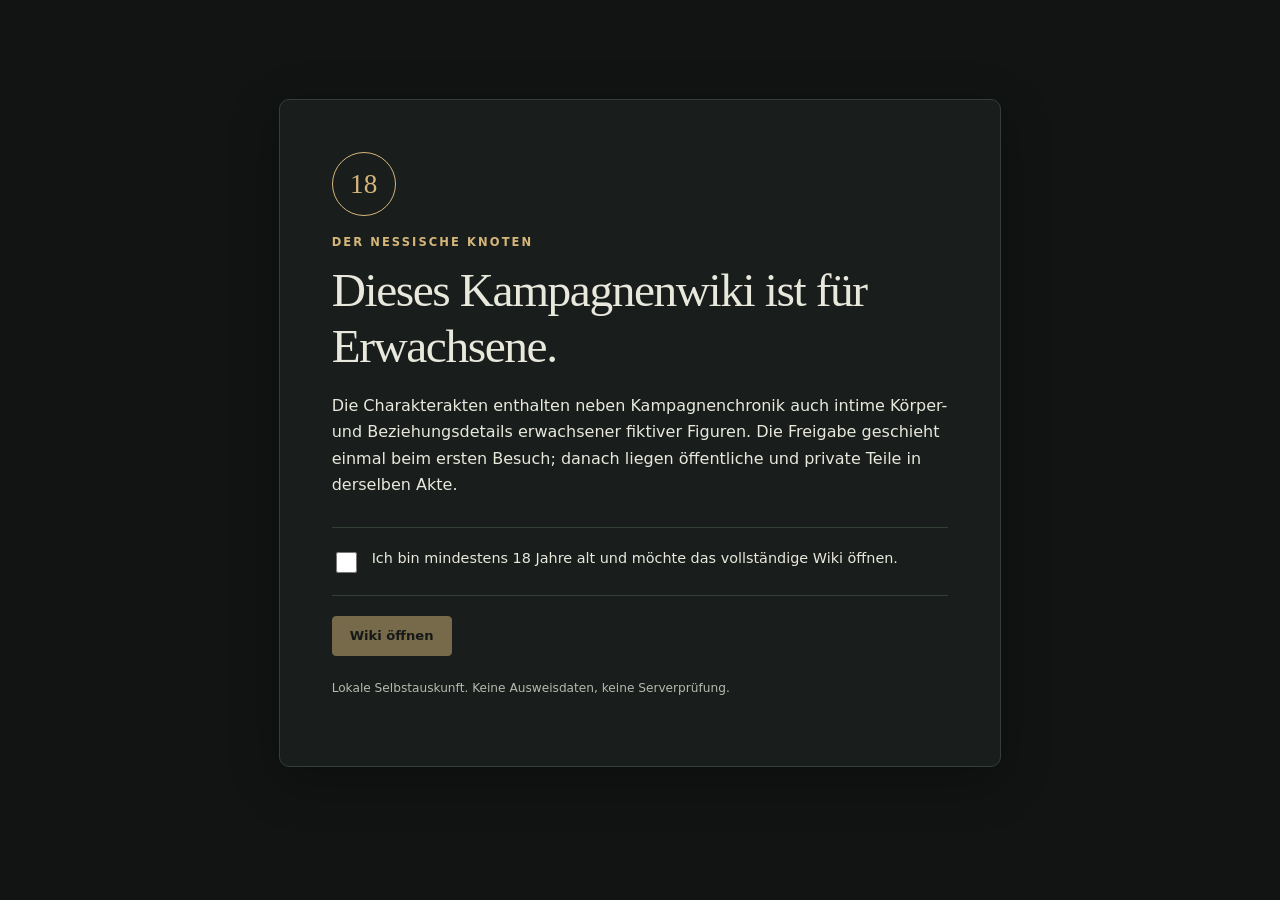
==== index.html @ c6276b08 "Refresh wiki, HUD, party sheets and known chronology through June28 evening" ====
<!doctype html>
<html lang="de" data-theme="dark">
<head>
<meta charset="utf-8">
<meta name="viewport" content="width=device-width,initial-scale=1">
<meta name="color-scheme" content="dark light">
<meta name="description" content="Spielerbezogenes Way-of-the-Wicked-Kampagnenarchiv · Stand 28. Februar 4712 AR, morgens im Horn von Abaddon">
<meta name="theme-color" content="#0b0908">
<title>Der Nessische Knoten | Kampagnenwiki</title>
<link rel="icon" href="favicon.svg?v=1" type="image/svg+xml">
<link rel="icon" href="favicon-32.png?v=1" type="image/png" sizes="32x32">
<link rel="apple-touch-icon" href="apple-touch-icon.png?v=1" sizes="180x180">
<link rel="stylesheet" href="styles.css?v=5.0.0">
</head>
<body>
<a class="skip" href="#main">Zum Inhalt</a>
<div class="overlay" id="overlay"></div>
<aside class="sidebar" id="sidebar" aria-label="Hauptnavigation">
<a class="brand" href="#/live">
<div class="brand-top"><svg viewBox="0 0 60 60" aria-hidden="true"><path d="M30 4 55 47H5Z M30 56V4 M8 48l44-27 M52 48 8 21 M18 20h24v25H18Z" fill="none" stroke="currentColor" stroke-width="1.2"/></svg><span class="eyebrow">Way of the Wicked</span></div>
<span class="brand-title">Der Nessische<br>Knoten</span><span class="brand-sub">Das Kampagnenarchiv</span>
</a>
<nav class="side-nav" id="navigation"></nav>
<div class="sidebar-foot"><span class="status-dot"></span>Spielerwissen<br><strong>27. Februar 4712 AR</strong><br>Vor Morgengrauen &middot; Farholde</div>
</aside>
<div class="shell">
<header class="topbar">
<button class="icon-btn" id="menu-btn" aria-label="Navigation oeffnen" aria-expanded="false" aria-controls="sidebar">&#9776;</button>
<form class="search-form" id="search-form" role="search"><svg viewBox="0 0 24 24" aria-hidden="true"><circle cx="10.5" cy="10.5" r="6.5" fill="none" stroke="currentColor" stroke-width="1.5"/><path d="m16 16 5 5" stroke="currentColor" stroke-width="1.5"/></svg><label class="sr-only" for="global-search">Wiki durchsuchen</label><input id="global-search" name="q" placeholder="Das Archiv durchsuchen ..." autocomplete="off" type="search"><kbd>/</kbd></form>
<div class="tools"><button class="icon-btn age-toggle" id="age-toggle" title="Erwachsenenbereich" aria-label="Erwachsenenbereich öffnen">18+</button><button class="icon-btn" id="font-btn" title="Leseschrift vergroessern" aria-label="Leseschrift vergroessern">A+</button><button class="icon-btn" id="theme-btn" title="Helle / dunkle Ansicht" aria-label="Helle oder dunkle Ansicht">&#9680;</button></div>
</header>
<main id="main" class="main" tabindex="-1"></main>
<footer class="footer"><span>WAY OF THE WICKED &middot; Spielerbezogenes Kampagnenarchiv</span><span>Kampagnenstand: 26. Februar, Vor Morgengrauen &middot; Farholde</span></footer>
</div>
<div id="toast" class="toast" role="status" hidden></div>
<script id="wiki-data" type="application/json">{
  "meta": {
    "title": "Der Nessische Knoten",
    "version": "5.2.0",
    "sourceRepository": "danceofruin/wotwGPT",
    "sourceReadDate": "2026-10-30",
    "campaignDate": "4712-06-28",
    "campaignTime": "28. Juni 4712 AR · Abend / Nacht · Horn von Abaddon",
    "scope": "player-curated",
    "autoSync": false,
    "articleCount": 371,
    "edgeCount": 109,
    "adultReadDate": "2026-10-18",
    "adultCampaignTime": "Geprüfte persönliche Entwicklung bis 30. März 4712 AR; ältere Akten bleiben datierte Geschichte",
    "ageGate": "persistent-self-declaration",
    "adultScope": "Private Körperakten, Begehren und intime Beziehungsgeschichte; quellengestützt und erzählerisch redigiert",
    "publicArticleCount": 347,
    "adultArticleCount": 24,
    "publicEdgeCount": 93,
    "adultEdgeCount": 16,
    "workerProfileReadDate": "2026-10-07",
    "sheetLayout": "structured-tables",
    "craftingReview": "Valet + accelerated crafting, opposition schools and final Guidance audited; 26 productive item-days for full planned queue.",
    "articleArchiveNote": "Nicht neu bearbeitete Dossiers und private Akten behalten ihre ausdrücklich datierten älteren Einträge."
  },
  "categories": {
    "charaktere": {
      "title": "Die Kernfiguren",
      "desc": "Identität, Erscheinung, Geschichte und Gegenwart von Styke, Vesper und Valeria."
    },
    "personen": {
      "title": "Personen & Gefährten",
      "desc": "Bekannte Personen aus der laufenden Operation und der bisherigen Reise. Alte Namen sind als Aliase auffindbar."
    },
    "orte": {
      "title": "Orte & Wege",
      "desc": "Erkundete Orte, bekannte Zugänge und die Grenzen des tatsächlich gewonnenen Wissens."
    },
    "profile": {
      "title": "Psychologische Profile",
      "desc": "Quellengestützte Spielinterpretationen der drei Hauptfiguren und ihrer Konstellation. Keine Diagnosen."
    },
    "gruppen": {
      "title": "Gruppen & Institutionen",
      "desc": "Gemeinsame Interessen, Zugehörigkeit und die Grenzen scheinbarer Bündnisse."
    },
    "gegenstaende": {
      "title": "Gegenstände & Belege",
      "desc": "Ausrüstung, wichtige Dokumente und persönliche Gegenstände. Besitz, Lagerort und Verlust sind nicht dasselbe."
    },
    "welt": {
      "title": "Setting & Weltwissen",
      "desc": "Öffentliches Talingarde-Wissen und ausdrückliche Kampagnenanpassungen. Keine verborgenen Abenteuergeheimnisse."
    },
    "fakten": {
      "title": "Fakten & Wissensstand",
      "desc": "Zentrale Bindungen, sichere Erkenntnisse und redaktionell sichtbare offene Punkte."
    },
    "vorhaben": {
      "title": "Pläne & offene Fäden",
      "desc": "Latente Vorhaben statt garantierter Ergebnisse. Entscheidungen und Voraussetzungen bleiben offen."
    },
    "boegen": {
      "title": "Vollständige Charakterbögen",
      "desc": "Alle verfügbaren Stufe-7-Werte inklusive Zauberlisten, Psionik, Manöver, Begleiter und Ausrüstung."
    },
    "faehigkeiten": {
      "title": "Zauber & Fähigkeiten",
      "desc": "Alle gelisteten Zauber, Kräfte, Manöver, Haltungen und Glyphen als Suchkarten. Fehlende Volltexte sind gekennzeichnet."
    },
    "regeln": {
      "title": "Regeln & Konventionen",
      "desc": "Aktuelle Hausregeln, Ressourcenlogik, Kommunikation und getrennt geführte OOC-Planung."
    },
    "chronik": {
      "title": "Chronikeinträge",
      "desc": "Die angenommenen Stationen unserer Kampagne, ohne spätere Abenteuerereignisse."
    },
    "geschichte": {
      "title": "Die Geschichte bisher",
      "desc": "Der zusammenhängende Rückblick auf das bisher angenommene Spiel."
    },
    "intimitaet": {
      "title": "Private Akten (18+)",
      "desc": "Körper, Begehren, Scham, Macht und jene Entscheidungen, die im Tageslicht einen anderen Namen tragen.",
      "adult": true
    },
    "horn": {
      "title": "Das Horn von Abaddon",
      "desc": "Bewohner, Einrichtungen und Aufbau des Horns. Spielerbekannte Arbeiten und ihre tatsächlichen Fortschritte."
    }
  },
  "sources": {
    "live": {
      "title": "Aktueller Spielstand",
      "path": "current/LIVE_STATE.md",
      "sha": "4a76f4245c436a6edc8bca98508ffb0f8083a8bf",
      "kind": "repository-current",
      "readDate": "2026-10-18"
    },
    "chronicle": {
      "title": "Akzeptierte Kampagnenchronik",
      "path": "campaign/chronicle.md",
      "sha": "a255ee57e834474266c60bc5b4a07fc61f09ad45",
      "kind": "repository-current",
      "readDate": "2026-10-18"
    },
    "timeline": {
      "title": "Kampagnen-Zeitleiste",
      "path": "campaign/timeline.md",
      "sha": "4ab66fd6aa427cc293227d49e62336a3fbcf30e1",
      "kind": "repository-current",
      "readDate": "2026-10-18"
    },
    "core": {
      "title": "Personendossiers",
      "path": "npcs/core.md",
      "sha": "cf6a64aa7993bac23fffc28f48ecaf84f83be3c2",
      "kind": "repository-current",
      "readDate": "2026-10-09"
    },
    "history": {
      "title": "Historische Personen",
      "path": "npcs/historical.md",
      "sha": "dfa58e89fbc5f6c8bdd12a8589508005ad566e61",
      "readDate": "2026-10-09"
    },
    "relations": {
      "title": "Beziehungsgeschichte",
      "path": "relationships/relationships.md",
      "sha": "f229cd70774ea28bb09063c744b395e900b5d239",
      "kind": "repository-current",
      "readDate": "2026-10-18"
    },
    "styke": {
      "title": "Stykes Charakterdossier",
      "path": "characters/styke.md",
      "sha": "181c3dcec6dfa544fd6d15f2c76bf60702a3c743",
      "kind": "repository-current",
      "readDate": "2026-10-18"
    },
    "vesper": {
      "title": "Vespers Charakterdossier",
      "path": "characters/vesper.md",
      "sha": "14e4e86a3d96b0bcff88c253dd526257890d84b0",
      "kind": "repository-current",
      "readDate": "2026-10-18"
    },
    "valeria": {
      "title": "Valerias Charakterdossier",
      "path": "characters/valeria.md",
      "sha": "4e444caff0b081b926c4d2839a6538f1f7a25a1f",
      "kind": "repository-current",
      "readDate": "2026-10-18"
    },
    "verse": {
      "title": "Verse: Wesen, Stimme, Wissen",
      "path": "npcs/verse.md",
      "sha": "858d5a4bc7019f2fe188a3ad6af0fe14fd96e4f2",
      "readDate": "2026-10-18",
      "kind": "repository-current"
    },
    "aldencross": {
      "title": "Ortsakte Aldencross",
      "path": "locations/aldencross.md",
      "sha": "153a165488456cc681bb4684e6485f2ae827d1c7",
      "readDate": "2026-10-09"
    },
    "balentyne": {
      "title": "Ortsakte Balentyne",
      "path": "locations/balentyne.md",
      "sha": "6343a962667873553925a9903272bf3a625a2583",
      "readDate": "2026-10-09"
    },
    "dalliance": {
      "title": "Ortsakte Lord's Dalliance",
      "path": "locations/lords-dalliance.md",
      "sha": "b9651b0aaa7dff7fbeda78a61193e89d00811c7d",
      "kind": "repository-current",
      "readDate": "2026-10-09"
    },
    "factions": {
      "title": "Fraktionen und Gruppen",
      "path": "world/factions.md",
      "sha": "52d876add3454c2a9a80b380b525e0788773e127",
      "readDate": "2026-10-09"
    },
    "cultures": {
      "title": "Kulturen des Kampagnenraums",
      "path": "setting/cultures.md",
      "sha": "9ae7412597f68ec6cf296cc9cdd600d20492c43f",
      "readDate": "2026-10-09"
    },
    "ancestries": {
      "title": "Abstammungen",
      "path": "setting/ancestries.md",
      "sha": "74b86679fcf676d7937ada78813c869791765eb9",
      "readDate": "2026-10-09"
    },
    "common": {
      "title": "Talingarde: Common Knowledge, Spielerhandout",
      "path": "source-vault/book7-tales-of-talingarde/dark-beginnings/revisiting-the-campaign-start.md",
      "sha": "3d7e6f033266451e5e75b27823e677b5ca2c6563",
      "readDate": "2026-10-09"
    },
    "ssheet": {
      "title": "Styke: Stufe-7-Kampfbogen",
      "path": "mechanics/combat/styke-level-7.md",
      "sha": "56a0977b34123f7cbf5889ebf396f71e8dde5059",
      "kind": "repository-current",
      "readDate": "2026-10-18"
    },
    "vsheet": {
      "title": "Vesper: Stufe-7-Kampfbogen",
      "path": "mechanics/combat/vesper-level-7.md",
      "sha": "80816f3dc8f52a956b56f9e946a4c09a6e455ffa",
      "kind": "repository-current",
      "readDate": "2026-10-18"
    },
    "valsheet": {
      "title": "Valeria: Stufe-7-Kampfbogen",
      "path": "mechanics/combat/valeria-level-7.md",
      "sha": "49f3d50c20be9c1e8886ecbe6fa4db6306801573",
      "kind": "repository-current",
      "readDate": "2026-10-18"
    },
    "srules": {
      "title": "Stykes Regelkarten",
      "path": "mechanics/combat/rules-styke.md",
      "sha": "076c9bfd613cf77592c86c7a8ef7b95d83360511",
      "readDate": "2026-10-09"
    },
    "vrules": {
      "title": "Vespers Regelkarten",
      "path": "mechanics/combat/rules-vesper.md",
      "sha": "bbed7056872200967b5a5b7501ab61d286f31af7",
      "readDate": "2026-10-09"
    },
    "house": {
      "title": "Aktuelle Hausregeln",
      "path": "mechanics/house-rules.md",
      "sha": "421a10965a7abe94249ed1dbc521fd84c361b2b9",
      "readDate": "2026-10-18"
    },
    "psy": {
      "title": "Psychologische Spielprofile (Anhang)",
      "path": "Psychologische_Profile_Styke_Vesper_Valeria(1).md",
      "sha": ""
    },
    "localrules": {
      "title": "Ausführliche Kampagnen-Hausregeln (Anhang)",
      "path": "Way_of_the_Wicked_Hausregeln_und_Kampagnenanpassungen.md",
      "sha": ""
    },
    "intim-relations": {
      "title": "Beziehungsgeschichte: Intimitätsnachtrag",
      "path": "relationships/relationships.md",
      "sha": "f229cd70774ea28bb09063c744b395e900b5d239",
      "adult": true,
      "readDate": "2026-10-18",
      "kind": "repository-current"
    },
    "intim-valeria": {
      "title": "Valeria: Sexualität und gegenseitiges Vertrauen",
      "path": "characters/valeria.md",
      "sha": "4e444caff0b081b926c4d2839a6538f1f7a25a1f",
      "adult": true,
      "readDate": "2026-10-18",
      "kind": "repository-current"
    },
    "intim-styke": {
      "title": "Styke: Loslassen und Fürsorge",
      "path": "characters/styke.md",
      "sha": "181c3dcec6dfa544fd6d15f2c76bf60702a3c743",
      "adult": true,
      "readDate": "2026-10-18",
      "kind": "repository-current"
    },
    "intim-vesper": {
      "title": "Vesper: Sexualität und Beziehungsentwicklung",
      "path": "characters/vesper.md",
      "sha": "14e4e86a3d96b0bcff88c253dd526257890d84b0",
      "adult": true,
      "readDate": "2026-10-18",
      "kind": "repository-current"
    },
    "intim-live": {
      "title": "Spielerbekannter Beziehungsstand und privates Vorhaben",
      "path": "current/LIVE_STATE.md",
      "sha": "4a76f4245c436a6edc8bca98508ffb0f8083a8bf",
      "adult": true,
      "readDate": "2026-10-18",
      "kind": "repository-current"
    },
    "intim-chronicle": {
      "title": "Chronik: frühe intime Entwicklung",
      "path": "campaign/chronicle.md",
      "sha": "a255ee57e834474266c60bc5b4a07fc61f09ad45",
      "adult": true,
      "readDate": "2026-10-18",
      "kind": "repository-current"
    },
    "intim-kaitlyn": {
      "title": "Kaitlyn: Körper, Fantasien und offene Korruptionslinie",
      "path": "npcs/kaitlyn-mott.md",
      "sha": "450e0dab1fc15185a7595f2a511624e0f58491f0",
      "adult": true,
      "readDate": "2026-10-18",
      "kind": "repository-current"
    },
    "intim-player": {
      "title": "Spielerpräzisierung in dieser Unterhaltung",
      "path": "Nachtrag zur Wiki-Erweiterung: Vesper trank Valerias Urin während der dokumentierten Begegnung.",
      "sha": "",
      "adult": true,
      "kind": "player-clarification",
      "readDate": "2026-09-28"
    },
    "intim-core-anatomy": {
      "title": "NPC-Kernakte: etablierte Körpermerkmale",
      "path": "npcs/core.md",
      "sha": "cf6a64aa7993bac23fffc28f48ecaf84f83be3c2",
      "adult": true,
      "readDate": "2026-10-09",
      "section": "Vesper; Valeria; Kaitlyn; Mara; Ellyn"
    },
    "intim-tamsin": {
      "title": "Tamsin: Körper- und Intimitätsakte",
      "path": "npcs/tamsin-blackerly.md",
      "sha": "6090d23a068f8359e7b135ab652225b0c2785b1f",
      "adult": true,
      "readDate": "2026-10-18"
    },
    "intim-tacitus": {
      "title": "Tacitus: Körperakte und Wissensgrenzen",
      "path": "npcs/tacitus-of-morimun.md",
      "sha": "803a3455f9fdbb55e468dd9afccce63a320fc61b",
      "adult": true,
      "readDate": "2026-10-18",
      "kind": "repository-current"
    },
    "nella": {
      "title": "Nella: fortlaufendes Dossier",
      "path": "npcs/nella.md",
      "sha": "0381c2da3de5b6ee63058148af5275e971db02f7",
      "kind": "repository-current",
      "readDate": "2026-10-18"
    },
    "tamsin-current": {
      "title": "Tamsin Blackerly: fortlaufendes Dossier",
      "path": "npcs/tamsin-blackerly.md",
      "sha": "6090d23a068f8359e7b135ab652225b0c2785b1f",
      "kind": "repository-current",
      "readDate": "2026-10-18"
    },
    "tacitus-current": {
      "title": "Tacitus von Morimun: fortlaufendes Dossier",
      "path": "npcs/tacitus-of-morimun.md",
      "sha": "803a3455f9fdbb55e468dd9afccce63a320fc61b",
      "readDate": "2026-10-18",
      "kind": "repository-current"
    },
    "elise-current": {
      "title": "Elise Zadaria: fortlaufendes Dossier",
      "path": "npcs/elise-zadaria.md",
      "sha": "e23c35a60213c43c9d06b701adcdffd9ac045fd7",
      "readDate": "2026-10-18",
      "kind": "repository-current"
    },
    "south-mill": {
      "title": "Der namenlose südliche Mühlenbezirk",
      "path": "locations/southern-mill-cluster.md",
      "sha": "e1cc10ffc45de28a3cc2e86d524f217562e8fa85",
      "readDate": "2026-10-09"
    },
    "knot-pact": {
      "title": "Der Compact of the Bound",
      "path": "mechanics/knot-pact.md",
      "sha": "28ccf48ab7bdd9854ec57eab8dc5d0f0eaedf470",
      "readDate": "2026-10-18"
    },
    "redbook-current": {
      "title": "Vespers rotes Buch",
      "path": "items/vespers-red-book.md",
      "sha": "2b32403931bad0d75cd328a6eab4d4ce1a1094ad",
      "kind": "repository-current",
      "readDate": "2026-10-18"
    },
    "clocks-current": {
      "title": "Aktuelle Kampagnenfristen",
      "path": "world/clocks.md",
      "sha": "c202a22ee978bd9e3abfccbdbbf35c9d9b4d484a",
      "readDate": "2026-10-09",
      "kind": "repository-current"
    },
    "intim-nella": {
      "title": "Nella: Körper- und Intimitätsakte",
      "path": "npcs/nella.md",
      "sha": "0381c2da3de5b6ee63058148af5275e971db02f7",
      "adult": true,
      "readDate": "2026-10-18",
      "kind": "repository-current"
    },
    "mirelle": {
      "title": "Mirelle: fortlaufendes Dossier",
      "path": "npcs/mirelle.md",
      "sha": "e2659341f4d4346d7f282ceac3df85d5b7a6d8fb",
      "kind": "repository-current",
      "readDate": "2026-10-18"
    },
    "intim-mirelle": {
      "title": "Mirelle: Körper- und Intimitätsakte",
      "path": "npcs/mirelle.md",
      "sha": "e2659341f4d4346d7f282ceac3df85d5b7a6d8fb",
      "adult": true,
      "readDate": "2026-10-18",
      "kind": "repository-current"
    },
    "treasury": {
      "title": "Aktuelle Knotenkasse und Beute",
      "path": "campaign/treasury.md",
      "sha": "37becf5687f173900cd6bd0fa63dbe5f0d632d4b",
      "kind": "repository-current",
      "readDate": "2026-10-18"
    },
    "thread-current": {
      "title": "Aktuell ausgespielter Reiseabschnitt",
      "path": "Laufende Spielszenen vom 11. und 12. Februar 4712 AR",
      "sha": "",
      "kind": "accepted-play",
      "readDate": "2026-09-26"
    },
    "kaitlyn": {
      "title": "Kaitlyn Mott: fortlaufendes Dossier",
      "path": "npcs/kaitlyn-mott.md",
      "sha": "450e0dab1fc15185a7595f2a511624e0f58491f0",
      "kind": "repository-current",
      "readDate": "2026-10-18"
    },
    "farholde": {
      "title": "Ortsakte Farholde",
      "path": "locations/farholde.md",
      "sha": "f365eeeceb96e25d3b68cee6b4bc07be97583259",
      "kind": "repository-current",
      "readDate": "2026-10-09"
    },
    "knittel": {
      "title": "Knittel: fortlaufendes Dossier",
      "path": "npcs/knittel.md",
      "sha": "be27a17aded400376b4ff98cf7c7df6eac0becc3",
      "kind": "repository-current",
      "readDate": "2026-10-11"
    },
    "rubal": {
      "title": "Rubal Thraam: fortlaufendes Dossier",
      "path": "npcs/rubal-thraam.md",
      "sha": "8bf12cb50a0709e5d1d6f8563f94b38631570480",
      "kind": "repository-current",
      "readDate": "2026-10-09"
    },
    "vandermir": {
      "title": "Baron Arkov Vandermir: fortlaufendes Dossier",
      "path": "npcs/baron-arkov-vandermir.md",
      "sha": "ea6c64d9a5b8294d96ae90349b58d513ed6615ee",
      "kind": "repository-current",
      "readDate": "2026-10-09"
    },
    "transition": {
      "title": "Übergang von Buch Eins zu Buch Zwei",
      "path": "quests/book1-to-book2-transition.md",
      "sha": "ee1c33e90564bc00defb8576bd9c20a6eac16cb0",
      "kind": "repository-current",
      "readDate": "2026-10-09"
    },
    "level7common": {
      "title": "Kerntrio: gemeinsame Stufe-7-Regeln",
      "path": "mechanics/combat/core-party-level-7-common.md",
      "sha": "890cfcc3bb28acad86cf6e0e5d431a65b86a51e8",
      "kind": "repository-current",
      "readDate": "2026-10-18"
    },
    "horn-workforce": {
      "title": "Horn: die vier Fachkräfte",
      "path": "npcs/horn-workforce.md",
      "kind": "repository-current",
      "readDate": "2026-10-18",
      "sha": "34aa897f3af20a80ae73a08fbb871185694c6ade"
    },
    "calliaste": {
      "title": "Calliaste Shandas Dossier",
      "path": "npcs/calliaste-shanda.md",
      "sha": "9fdbfeae601e6fb51a1900f74882e70c52873218",
      "kind": "repository-current",
      "readDate": "2026-10-18"
    }
  },
  "articles": [
    {
      "id": "styke",
      "category": "charaktere",
      "title": "Styke",
      "summary": "Stufe 8; KON 11 inhärent, CHA 21 mit Stirnreif +4; beide Verlobungen bestehen.",
      "body": "<h2>Aktueller Stand · 28. Juni</h2><p>Eyes of the Eagle seit 22. Juni und verbesserter CHA-Stirnreif seit 25. Juni getragen. Psychic Reformation einmal am 21. Juni vollzogen; Nachwirkung beendet. Aktuelle mechanische Werte im Charakterbogen.</p><details><summary>Frühere, datierte Einträge</summary><h2>Identität und Erscheinung</h2><p>Styke ist ein 60 Jahre alter Angel-Blooded-Aasimar und wirkt sichtbar jünger. Er ist etwa 190 cm groß, schlank und athletisch, mit heller Haut, schwarzem Haar und eisblauen Augen mit silbernen Höfen.</p><h2>Horn und Farholde</h2><p>Nach der Hornbereinigung führte Styke am 26. Februar die letzten Absprachen mit Elise, Hakon und Grumblejack. Mirelles Anprobe und Tacitus’ Umhangarbeit wurden abgeschlossen.</p><h2>Collective und Forschung</h2><p>Tacitus trat freiwillig dem Collective bei. Styke legte ihr seinen anti-Thorn-Gedanken, die ergebnisoffene Tears-Gegenfrage und seine psionischen Eindrücke dar. Zorn dokumentiert nur bewusst übermittelte Eindrücke.</p><h2>Aktueller Stand</h2><p>30. März am Abend: Styke ist mit Calliaste in Zimmer 2-15; 48/48 HP, 16/16 PP und normaler Fokus verfügbar. Stufe 7 bleibt aktiv. Großschwert +1, Handy Haversack und ein unbenutzter ML-7-Reformationsstein sind in seinem Besitz; die wiederverwendbare Matrix bleibt bei Tacitus.</p><h2>Herkunft und Sprachen</h2><p>Styke erzählte am 3. März von zwei Wintern als Schmiedelehrling bei Zarik in Daveryn. Er spricht Common, Celestial, Draconic, Sylvan und Infernal. Abyssische Schrift kann er mit dem Verständnishelm lesen; das ist keine eigene abyssische Sprachkenntnis.</p><h2>Eigene Bucherfahrung</h2><p>Styke und Vesper teilten am späten 5. März eine zweite aktive Traumkammer. Sie behalten eigene Erinnerungen, aber Traumsubstanz, Körperveränderungen oder zusätzliche Traumfiguren wurden nicht in die reale Welt übertragen.</p><h2>Persönliche Entwicklungen am 5./6. März</h2><p>Styke schenkte Kaitlyn in Farholde eine Meisterarbeitslaute und arbeitete am Folgetag persönlich bei Osric in der Schmiede. Er sagte Vesper und Valeria, dass er beide liebt und später jeder einen eindeutigen persönlichen Antrag machen will. Die Formulierung „zukünftige Frau“ war kein Antrag; es besteht keine Verlobung.</p><h2>März: Zusammenarbeit und eigene Vorhaben</h2><p>Styke arbeitete mit Tacitus an der fertiggestellten Matrix, bereitete vier persönliche Geschenke vor und sprach mit Calliaste über separate künftige Anträge. Keine Empfängerin hat ihr Geschenk oder einen Antrag erhalten. Mit Valeria und Tamsin trainierte er; bei Edda und Branna suchte er auch gewöhnliche Gesellschaft jenseits ihrer Arbeit. Ein mögliches Tacitus-Treffen ist noch nicht vereinbart.</p></details>",
      "sources": [
        "styke",
        "live",
        "chronicle",
        "relations",
        "transition"
      ],
      "status": "Geprüft · 30. März abends",
      "tags": [
        "Kernfigur",
        "Stufe 7",
        "Frontlinie",
        "Horn"
      ],
      "aliases": [
        "Aasimar",
        "Zelot",
        "Zealot"
      ],
      "group": "inner",
      "initial": "S",
      "text": " Aktueller Stand · 28. Juni  Eyes of the Eagle seit 22. Juni und verbesserter CHA-Stirnreif seit 25. Juni getragen. Psychic Reformation einmal am 21. Juni vollzogen; Nachwirkung beendet. Aktuelle mechanische Werte im Charakterbogen.   Frühere, datierte Einträge  Identität und Erscheinung  Styke ist ein 60 Jahre alter Angel-Blooded-Aasimar und wirkt sichtbar jünger. Er ist etwa 190 cm groß, schlank und athletisch, mit heller Haut, schwarzem Haar und eisblauen Augen mit silbernen Höfen.  Horn und Farholde  Nach der Hornbereinigung führte Styke am 26. Februar die letzten Absprachen mit Elise, Hakon und Grumblejack. Mirelles Anprobe und Tacitus’ Umhangarbeit wurden abgeschlossen.  Collective und Forschung  Tacitus trat freiwillig dem Collective bei. Styke legte ihr seinen anti-Thorn-Gedanken, die ergebnisoffene Tears-Gegenfrage und seine psionischen Eindrücke dar. Zorn dokumentiert nur bewusst übermittelte Eindrücke.  Aktueller Stand  30. März am Abend: Styke ist mit Calliaste in Zimmer 2-15; 48/48 HP, 16/16 PP und normaler Fokus verfügbar. Stufe 7 bleibt aktiv. Großschwert +1, Handy Haversack und ein unbenutzter ML-7-Reformationsstein sind in seinem Besitz; die wiederverwendbare Matrix bleibt bei Tacitus.  Herkunft und Sprachen  Styke erzählte am 3. März von zwei Wintern als Schmiedelehrling bei Zarik in Daveryn. Er spricht Common, Celestial, Draconic, Sylvan und Infernal. Abyssische Schrift kann er mit dem Verständnishelm lesen; das ist keine eigene abyssische Sprachkenntnis.  Eigene Bucherfahrung  Styke und Vesper teilten am späten 5. März eine zweite aktive Traumkammer. Sie behalten eigene Erinnerungen, aber Traumsubstanz, Körperveränderungen oder zusätzliche Traumfiguren wurden nicht in die reale Welt übertragen.  Persönliche Entwicklungen am 5./6. März  Styke schenkte Kaitlyn in Farholde eine Meisterarbeitslaute und arbeitete am Folgetag persönlich bei Osric in der Schmiede. Er sagte Vesper und Valeria, dass er beide liebt und später jeder einen eindeutigen persönlichen Antrag machen will. Die Formulierung „zukünftige Frau“ war kein Antrag; es besteht keine Verlobung.  März: Zusammenarbeit und eigene Vorhaben  Styke arbeitete mit Tacitus an der fertiggestellten Matrix, bereitete vier persönliche Geschenke vor und sprach mit Calliaste über separate künftige Anträge. Keine Empfängerin hat ihr Geschenk oder einen Antrag erhalten. Mit Valeria und Tamsin trainierte er; bei Edda und Branna suchte er auch gewöhnliche Gesellschaft jenseits ihrer Arbeit. Ein mögliches Tacitus-Treffen ist noch nicht vereinbart.  ",
      "links": [],
      "backlinks": [
        "psy-styke",
        "psy-valeria",
        "dreierkonstellation",
        "timeon",
        "sakkarot",
        "mara",
        "ellyn",
        "varning",
        "varlet",
        "matilda",
        "zarik",
        "arienne",
        "tunnel",
        "torhaus",
        "scroll",
        "mott-haus",
        "wash-shed",
        "freemans-rock",
        "branderscar",
        "thorn-manor",
        "regionen",
        "abstammungen",
        "golarion",
        "alerion",
        "stirnreif",
        "alerion-symbol",
        "varning-schluessel",
        "graue-briefe",
        "abendkleider",
        "wein-duftoel",
        "dornpakt",
        "privatpakt",
        "zeit-ausbildung",
        "zeit-0114",
        "zeit-0123",
        "zeit-0124",
        "zeit-0126",
        "zeit-0127",
        "zeit-tunnel",
        "zeit-0128",
        "zeit-0130",
        "zeit-0131-tag",
        "zeit-tacitus",
        "zeit-valeria-rueckkehr",
        "hausregeln",
        "aid",
        "living-bastion",
        "martyrdom",
        "zeit-0325-matrix",
        "zeit-0326-stein"
      ],
      "search": "Styke Stufe 8; KON 11 inhärent, CHA 21 mit Stirnreif +4; beide Verlobungen bestehen.  Aktueller Stand · 28. Juni  Eyes of the Eagle seit 22. Juni und verbesserter CHA-Stirnreif seit 25. Juni getragen. Psychic Reformation einmal am 21. Juni vollzogen; Nachwirkung beendet. Aktuelle mechanische Werte im Charakterbogen.   Frühere, datierte Einträge  Identität und Erscheinung  Styke ist ein 60 Jahre alter Angel-Blooded-Aasimar und wirkt sichtbar jünger. Er ist etwa 190 cm groß, schlank und athletisch, mit heller Haut, schwarzem Haar und eisblauen Augen mit silbernen Höfen.  Horn und Farholde  Nach der Hornbereinigung führte Styke am 26. Februar die letzten Absprachen mit Elise, Hakon und Grumblejack. Mirelles Anprobe und Tacitus’ Umhangarbeit wurden abgeschlossen.  Collective und Forschung  Tacitus trat freiwillig dem Collective bei. Styke legte ihr seinen anti-Thorn-Gedanken, die ergebnisoffene Tears-Gegenfrage und seine psionischen Eindrücke dar. Zorn dokumentiert nur bewusst übermittelte Eindrücke.  Aktueller Stand  30. März am Abend: Styke ist mit Calliaste in Zimmer 2-15; 48/48 HP, 16/16 PP und normaler Fokus verfügbar. Stufe 7 bleibt aktiv. Großschwert +1, Handy Haversack und ein unbenutzter ML-7-Reformationsstein sind in seinem Besitz; die wiederverwendbare Matrix bleibt bei Tacitus.  Herkunft und Sprachen  Styke erzählte am 3. März von zwei Wintern als Schmiedelehrling bei Zarik in Daveryn. Er spricht Common, Celestial, Draconic, Sylvan und Infernal. Abyssische Schrift kann er mit dem Verständnishelm lesen; das ist keine eigene abyssische Sprachkenntnis.  Eigene Bucherfahrung  Styke und Vesper teilten am späten 5. März eine zweite aktive Traumkammer. Sie behalten eigene Erinnerungen, aber Traumsubstanz, Körperveränderungen oder zusätzliche Traumfiguren wurden nicht in die reale Welt übertragen.  Persönliche Entwicklungen am 5./6. März  Styke schenkte Kaitlyn in Farholde eine Meisterarbeitslaute und arbeitete am Folgetag persönlich bei Osric in der Schmiede. Er sagte Vesper und Valeria, dass er beide liebt und später jeder einen eindeutigen persönlichen Antrag machen will. Die Formulierung „zukünftige Frau“ war kein Antrag; es besteht keine Verlobung.  März: Zusammenarbeit und eigene Vorhaben  Styke arbeitete mit Tacitus an der fertiggestellten Matrix, bereitete vier persönliche Geschenke vor und sprach mit Calliaste über separate künftige Anträge. Keine Empfängerin hat ihr Geschenk oder einen Antrag erhalten. Mit Valeria und Tamsin trainierte er; bei Edda und Branna suchte er auch gewöhnliche Gesellschaft jenseits ihrer Arbeit. Ein mögliches Tacitus-Treffen ist noch nicht vereinbart.  ",
      "campaignStand": "28. Juni 4712 AR · Abend"
    },
    {
      "id": "vesper",
      "category": "charaktere",
      "title": "Vesper",
      "summary": "Oracle 8; Legend Lore über die Tränen läuft seit 22. Juni.",
      "body": "<h2>Aktueller Stand · 28. Juni</h2><p>Zehn volle Tage Zauberzeit; bei ununterbrochenem Verlauf endet die Divination am 2. Juli morgens. Kein Ergebnis vorweggenommen. Rotes Buch AWAKENED, nicht Unsealed. Feste Zauber und tägliche flexible Auswahl stehen getrennt im Charakterbogen.</p><details><summary>Frühere, datierte Einträge</summary><h2>Identität und Methode</h2><p>Vesper ist eine Asura-Spawn-Tiefling und Orakel mit Lore Mystery. Alabasterhelle Haut, schwarzes Haar mit blauem Schimmer und ihr Greifschwanz sind etabliert.</p><h2>Farholde am 26. Februar</h2><p>Sie begleitete Styke zu Elise, Hakon und Grumblejack und arbeitete danach mit Valeria und Tamsin an der Personalsuche. Am Abend berichtete sie von brauchbaren Kandidaten, aber noch niemandem, dem sie den Hornort anvertrauen wollte.</p><h2>Tacitus-Grenze</h2><p>Styke erzählte ihr später vollständig von Tacitus’ Collective-Beitritt, dem Tears-Auftrag, der Pact-Frage und der Psionik-Untersuchung. Vesper akzeptierte Tacitus’ möglichen Nutzen, verlangt aber künftig vorherige Information, bevor jemand in ein Geheimnis gezogen wird, das alle das Leben kosten kann.</p><h2>Aktueller Stand</h2><p>Am 30. März: 38/38 HP, Plätze 8/8, 7/7, 5/5; Extend Rod 3/3. Ausgerüstetes Profil AC 24, Touch 15, Flat-Footed 19. Keine neu aktivierten Kampfboni. Sie befindet sich nicht in Calliastes privatem Gespräch mit Styke.</p><h2>Drei Höllenhunde</h2><p>Vesper führte das Hunderritual am 3. März tatsächlich durch. Aus den drei beschafften Hunden wurden <a href=\"#/artikel/hoellenhunde\">Glut, Schlacke und Asche</a>. Hunde und vorausbezahltes Ritualmaterial sind verbraucht; es gibt keine zusätzlichen gewöhnlichen Hunde daneben.</p><h2>Pavillon und tägliche Auswahl</h2><p>Die frühere Lead-Plating-Wirkung ist abgelaufen. Am 7. März hatte Vesper Alarm statt Dancing Darkness gewählt. Das ist ein datierter früherer Tagesstand, kein Beleg für ihre Auswahl am 30. März. Die fünf täglich flexiblen Arcane-Enlightenment-Zauber bleiben von ihren fest bekannten Oracle-Zaubern getrennt.</p><h2>Wissen und Kontakte</h2><p>Vesper besuchte Elise tatsächlich im Horn und am 24. März in Farholde; der alte unübermittelte Besuchsgruß ist kein aktueller offener Auftrag mehr. Sie besitzt seit dem 10. März Sleeves of Many Garments. Das rote Buch bleibt bei ihr und hat seit der letzten aktiven Sitzung am 7. März keine neue Stufe erreicht. Stykes aktuelle Geschenk- und Antragsdetails kennt sie nicht.</p><h2>Zweite Bucherfahrung</h2><p>Vesper war am späten 5. März selbst Mitleserin und Teilnehmerin der zweiten Traumkammer. Ihre Erinnerungen sind eigene Erlebnisse; Valeria und andere Bekannte erhalten daraus kein automatisches Wissen. Das Original bleibt bei Vesper.</p></details>",
      "sources": [
        "vesper",
        "live",
        "chronicle",
        "transition",
        "redbook-current"
      ],
      "status": "Geprüft · 30. März abends",
      "tags": [
        "Kernfigur",
        "Stufe 7",
        "Oracle",
        "Horn"
      ],
      "aliases": [],
      "group": "inner",
      "initial": "V",
      "text": " Aktueller Stand · 28. Juni  Zehn volle Tage Zauberzeit; bei ununterbrochenem Verlauf endet die Divination am 2. Juli morgens. Kein Ergebnis vorweggenommen. Rotes Buch AWAKENED, nicht Unsealed. Feste Zauber und tägliche flexible Auswahl stehen getrennt im Charakterbogen.   Frühere, datierte Einträge  Identität und Methode  Vesper ist eine Asura-Spawn-Tiefling und Orakel mit Lore Mystery. Alabasterhelle Haut, schwarzes Haar mit blauem Schimmer und ihr Greifschwanz sind etabliert.  Farholde am 26. Februar  Sie begleitete Styke zu Elise, Hakon und Grumblejack und arbeitete danach mit Valeria und Tamsin an der Personalsuche. Am Abend berichtete sie von brauchbaren Kandidaten, aber noch niemandem, dem sie den Hornort anvertrauen wollte.  Tacitus-Grenze  Styke erzählte ihr später vollständig von Tacitus’ Collective-Beitritt, dem Tears-Auftrag, der Pact-Frage und der Psionik-Untersuchung. Vesper akzeptierte Tacitus’ möglichen Nutzen, verlangt aber künftig vorherige Information, bevor jemand in ein Geheimnis gezogen wird, das alle das Leben kosten kann.  Aktueller Stand  Am 30. März: 38/38 HP, Plätze 8/8, 7/7, 5/5; Extend Rod 3/3. Ausgerüstetes Profil AC 24, Touch 15, Flat-Footed 19. Keine neu aktivierten Kampfboni. Sie befindet sich nicht in Calliastes privatem Gespräch mit Styke.  Drei Höllenhunde  Vesper führte das Hunderritual am 3. März tatsächlich durch. Aus den drei beschafften Hunden wurden  Glut, Schlacke und Asche . Hunde und vorausbezahltes Ritualmaterial sind verbraucht; es gibt keine zusätzlichen gewöhnlichen Hunde daneben.  Pavillon und tägliche Auswahl  Die frühere Lead-Plating-Wirkung ist abgelaufen. Am 7. März hatte Vesper Alarm statt Dancing Darkness gewählt. Das ist ein datierter früherer Tagesstand, kein Beleg für ihre Auswahl am 30. März. Die fünf täglich flexiblen Arcane-Enlightenment-Zauber bleiben von ihren fest bekannten Oracle-Zaubern getrennt.  Wissen und Kontakte  Vesper besuchte Elise tatsächlich im Horn und am 24. März in Farholde; der alte unübermittelte Besuchsgruß ist kein aktueller offener Auftrag mehr. Sie besitzt seit dem 10. März Sleeves of Many Garments. Das rote Buch bleibt bei ihr und hat seit der letzten aktiven Sitzung am 7. März keine neue Stufe erreicht. Stykes aktuelle Geschenk- und Antragsdetails kennt sie nicht.  Zweite Bucherfahrung  Vesper war am späten 5. März selbst Mitleserin und Teilnehmerin der zweiten Traumkammer. Ihre Erinnerungen sind eigene Erlebnisse; Valeria und andere Bekannte erhalten daraus kein automatisches Wissen. Das Original bleibt bei Vesper.  ",
      "links": [
        "hoellenhunde"
      ],
      "backlinks": [
        "psy-vesper",
        "psy-valeria",
        "dreierkonstellation",
        "sakkarot",
        "mara",
        "ellyn",
        "matilda",
        "white-tusk",
        "tunnel",
        "torhaus",
        "kueche",
        "freemans-rock",
        "branderscar",
        "thorn-manor",
        "abstammungen",
        "golarion",
        "stirnreif",
        "graue-briefe",
        "abendkleider",
        "elfenbein",
        "dornpakt",
        "privatpakt",
        "zeit-vorgeschichte",
        "zeit-ausbildung",
        "zeit-0123",
        "zeit-0124",
        "zeit-0126",
        "zeit-0127",
        "zeit-tunnel",
        "zeit-0129",
        "zeit-tacitus",
        "zeit-0201",
        "hausregeln",
        "hoellenhunde",
        "zeit-0310-geschenke"
      ],
      "search": "Vesper Oracle 8; Legend Lore über die Tränen läuft seit 22. Juni.  Aktueller Stand · 28. Juni  Zehn volle Tage Zauberzeit; bei ununterbrochenem Verlauf endet die Divination am 2. Juli morgens. Kein Ergebnis vorweggenommen. Rotes Buch AWAKENED, nicht Unsealed. Feste Zauber und tägliche flexible Auswahl stehen getrennt im Charakterbogen.   Frühere, datierte Einträge  Identität und Methode  Vesper ist eine Asura-Spawn-Tiefling und Orakel mit Lore Mystery. Alabasterhelle Haut, schwarzes Haar mit blauem Schimmer und ihr Greifschwanz sind etabliert.  Farholde am 26. Februar  Sie begleitete Styke zu Elise, Hakon und Grumblejack und arbeitete danach mit Valeria und Tamsin an der Personalsuche. Am Abend berichtete sie von brauchbaren Kandidaten, aber noch niemandem, dem sie den Hornort anvertrauen wollte.  Tacitus-Grenze  Styke erzählte ihr später vollständig von Tacitus’ Collective-Beitritt, dem Tears-Auftrag, der Pact-Frage und der Psionik-Untersuchung. Vesper akzeptierte Tacitus’ möglichen Nutzen, verlangt aber künftig vorherige Information, bevor jemand in ein Geheimnis gezogen wird, das alle das Leben kosten kann.  Aktueller Stand  Am 30. März: 38/38 HP, Plätze 8/8, 7/7, 5/5; Extend Rod 3/3. Ausgerüstetes Profil AC 24, Touch 15, Flat-Footed 19. Keine neu aktivierten Kampfboni. Sie befindet sich nicht in Calliastes privatem Gespräch mit Styke.  Drei Höllenhunde  Vesper führte das Hunderritual am 3. März tatsächlich durch. Aus den drei beschafften Hunden wurden  Glut, Schlacke und Asche . Hunde und vorausbezahltes Ritualmaterial sind verbraucht; es gibt keine zusätzlichen gewöhnlichen Hunde daneben.  Pavillon und tägliche Auswahl  Die frühere Lead-Plating-Wirkung ist abgelaufen. Am 7. März hatte Vesper Alarm statt Dancing Darkness gewählt. Das ist ein datierter früherer Tagesstand, kein Beleg für ihre Auswahl am 30. März. Die fünf täglich flexiblen Arcane-Enlightenment-Zauber bleiben von ihren fest bekannten Oracle-Zaubern getrennt.  Wissen und Kontakte  Vesper besuchte Elise tatsächlich im Horn und am 24. März in Farholde; der alte unübermittelte Besuchsgruß ist kein aktueller offener Auftrag mehr. Sie besitzt seit dem 10. März Sleeves of Many Garments. Das rote Buch bleibt bei ihr und hat seit der letzten aktiven Sitzung am 7. März keine neue Stufe erreicht. Stykes aktuelle Geschenk- und Antragsdetails kennt sie nicht.  Zweite Bucherfahrung  Vesper war am späten 5. März selbst Mitleserin und Teilnehmerin der zweiten Traumkammer. Ihre Erinnerungen sind eigene Erlebnisse; Valeria und andere Bekannte erhalten daraus kein automatisches Wissen. Das Original bleibt bei Vesper.  ",
      "campaignStand": "28. Juni 4712 AR · Abend"
    },
    {
      "id": "valeria",
      "category": "charaktere",
      "title": "Valeria",
      "summary": "Antipaladin 8; Rose von Farholde; derselbe STR-Gürtel jetzt +4.",
      "body": "<h2>Aktueller Stand · 28. Juni</h2><p>Valeria gewann die Rose am 14. Juni. Ihr Originalgürtel wurde am 28. Juni abends fertig zurückgegeben und im Dienst wieder angelegt; STR 20. Der morgens gespielte Trainingskampf bleibt unter den damaligen Werten.</p><details><summary>Frühere, datierte Einträge</summary><h2>Identität</h2><p>Valeria von Karfeld ist eine menschliche Antipaladin, ehemalige Ritterin und autonome Partnerin des Kerntrios. Ihre schwarze Dastard-Platte, der Stärke-Gürtel und der CHA-Stirnreif gehören zum ausgerüsteten Profil. Ihr Großschwert liegt vorübergehend bei Tacitus.</p><h2>Entscheidungen im Horn</h2><p>Valeria ließ den alten Mitra-Schrein auf Ebene Zwei aus eigener Entscheidung unversehrt. Bei der Bindung der beiden Wächter prüfte sie ihre delegierte Befehlsgewalt. Touch of Corruption und die Staggered-Cruelty manifestierten sich erstmals sichtbar in echter Anwendung.</p><h2>Aktueller Stand</h2><p>Am 30. März: 46/46 HP, Smite 3/3, Touch 9/9, Challenge 1/1, Boon 1/1. AC 22, Touch 11, Flat-Footed 21; Fort +13, Ref +11, Will +13. Ihr Großschwert +1 ist in der Werkstatt: Cruel-Ausbau 2/2 Tage, fertig. Das fertige Korsett wurde noch nicht übergeben oder 24 Stunden getragen. Keine Boni daraus.</p><h2>Training und eigenes Wissen</h2><p>Das kontrollierte nichttödliche Großschwerttraining mit Styke am 3. März fand tatsächlich statt; ihre Fähigkeit, schädigende Berührung und gewöhnlichen Kontakt zu unterscheiden, wurde besprochen. Daraus entsteht keine neue Klassenstufe oder Fertigkeitssteigerung. Im abgeschirmten Collective-Gespräch erhielt sie den konkreten Tears-Gegenauftrag.</p><h2>Eigene Flugidee</h2><p>Valeria flog mit dem freiwillig mitwirkenden, flügellosen Grumblejack. Mirelles getrenntes Reitergeschirr hat einen belasteten Bodentest mit Schnelllösung bestanden. Daraus folgt keine garantierte Rettung im Flug. Der am 10. März erhaltene cracked Dusty Rose Prism liegt verstaut: Initiative +6; +7 nur beim tatsächlichen Orbitieren.</p></details>",
      "sources": [
        "valeria",
        "live",
        "chronicle",
        "farholde",
        "relations"
      ],
      "status": "Geprüft · 30. März abends",
      "tags": [
        "Kernfigur",
        "Stufe 7",
        "Antipaladin",
        "Horn"
      ],
      "aliases": [
        "Balina",
        "Dame Balina",
        "Sir Balin",
        "Balina von Karfeld"
      ],
      "group": "inner",
      "initial": "V",
      "text": " Aktueller Stand · 28. Juni  Valeria gewann die Rose am 14. Juni. Ihr Originalgürtel wurde am 28. Juni abends fertig zurückgegeben und im Dienst wieder angelegt; STR 20. Der morgens gespielte Trainingskampf bleibt unter den damaligen Werten.   Frühere, datierte Einträge  Identität  Valeria von Karfeld ist eine menschliche Antipaladin, ehemalige Ritterin und autonome Partnerin des Kerntrios. Ihre schwarze Dastard-Platte, der Stärke-Gürtel und der CHA-Stirnreif gehören zum ausgerüsteten Profil. Ihr Großschwert liegt vorübergehend bei Tacitus.  Entscheidungen im Horn  Valeria ließ den alten Mitra-Schrein auf Ebene Zwei aus eigener Entscheidung unversehrt. Bei der Bindung der beiden Wächter prüfte sie ihre delegierte Befehlsgewalt. Touch of Corruption und die Staggered-Cruelty manifestierten sich erstmals sichtbar in echter Anwendung.  Aktueller Stand  Am 30. März: 46/46 HP, Smite 3/3, Touch 9/9, Challenge 1/1, Boon 1/1. AC 22, Touch 11, Flat-Footed 21; Fort +13, Ref +11, Will +13. Ihr Großschwert +1 ist in der Werkstatt: Cruel-Ausbau 2/2 Tage, fertig. Das fertige Korsett wurde noch nicht übergeben oder 24 Stunden getragen. Keine Boni daraus.  Training und eigenes Wissen  Das kontrollierte nichttödliche Großschwerttraining mit Styke am 3. März fand tatsächlich statt; ihre Fähigkeit, schädigende Berührung und gewöhnlichen Kontakt zu unterscheiden, wurde besprochen. Daraus entsteht keine neue Klassenstufe oder Fertigkeitssteigerung. Im abgeschirmten Collective-Gespräch erhielt sie den konkreten Tears-Gegenauftrag.  Eigene Flugidee  Valeria flog mit dem freiwillig mitwirkenden, flügellosen Grumblejack. Mirelles getrenntes Reitergeschirr hat einen belasteten Bodentest mit Schnelllösung bestanden. Daraus folgt keine garantierte Rettung im Flug. Der am 10. März erhaltene cracked Dusty Rose Prism liegt verstaut: Initiative +6; +7 nur beim tatsächlichen Orbitieren.  ",
      "links": [],
      "backlinks": [
        "psy-vesper",
        "psy-valeria",
        "dreierkonstellation",
        "timeon",
        "torhaus",
        "freemans-rock",
        "timeon-hof",
        "branderscar",
        "thorn-manor",
        "mitra",
        "alerion",
        "barnabus-karte",
        "abendkleider",
        "privatpakt",
        "zeit-ausbildung",
        "zeit-0124",
        "zeit-0127",
        "zeit-0129",
        "zeit-0130",
        "zeit-valeria-rueckkehr",
        "zeit-0201",
        "hausregeln",
        "zeit-0310-geschenke"
      ],
      "search": "Valeria Antipaladin 8; Rose von Farholde; derselbe STR-Gürtel jetzt +4.  Aktueller Stand · 28. Juni  Valeria gewann die Rose am 14. Juni. Ihr Originalgürtel wurde am 28. Juni abends fertig zurückgegeben und im Dienst wieder angelegt; STR 20. Der morgens gespielte Trainingskampf bleibt unter den damaligen Werten.   Frühere, datierte Einträge  Identität  Valeria von Karfeld ist eine menschliche Antipaladin, ehemalige Ritterin und autonome Partnerin des Kerntrios. Ihre schwarze Dastard-Platte, der Stärke-Gürtel und der CHA-Stirnreif gehören zum ausgerüsteten Profil. Ihr Großschwert liegt vorübergehend bei Tacitus.  Entscheidungen im Horn  Valeria ließ den alten Mitra-Schrein auf Ebene Zwei aus eigener Entscheidung unversehrt. Bei der Bindung der beiden Wächter prüfte sie ihre delegierte Befehlsgewalt. Touch of Corruption und die Staggered-Cruelty manifestierten sich erstmals sichtbar in echter Anwendung.  Aktueller Stand  Am 30. März: 46/46 HP, Smite 3/3, Touch 9/9, Challenge 1/1, Boon 1/1. AC 22, Touch 11, Flat-Footed 21; Fort +13, Ref +11, Will +13. Ihr Großschwert +1 ist in der Werkstatt: Cruel-Ausbau 2/2 Tage, fertig. Das fertige Korsett wurde noch nicht übergeben oder 24 Stunden getragen. Keine Boni daraus.  Training und eigenes Wissen  Das kontrollierte nichttödliche Großschwerttraining mit Styke am 3. März fand tatsächlich statt; ihre Fähigkeit, schädigende Berührung und gewöhnlichen Kontakt zu unterscheiden, wurde besprochen. Daraus entsteht keine neue Klassenstufe oder Fertigkeitssteigerung. Im abgeschirmten Collective-Gespräch erhielt sie den konkreten Tears-Gegenauftrag.  Eigene Flugidee  Valeria flog mit dem freiwillig mitwirkenden, flügellosen Grumblejack. Mirelles getrenntes Reitergeschirr hat einen belasteten Bodentest mit Schnelllösung bestanden. Daraus folgt keine garantierte Rettung im Flug. Der am 10. März erhaltene cracked Dusty Rose Prism liegt verstaut: Initiative +6; +7 nur beim tatsächlichen Orbitieren.  ",
      "campaignStand": "28. Juni 4712 AR · Abend"
    },
    {
      "id": "psy-styke",
      "category": "profile",
      "title": "Psychologisches Profil: Styke",
      "summary": "Wirksamkeit, vertragliche Moral und die Grenze zwischen Schutz und Anspruch.",
      "body": "<h2>Handlungsfähigkeit</h2>\n<p><a href=\"#/artikel/styke\">Styke</a> richtet seine Aufmerksamkeit auf Ausgänge, Reichweite, brauchbare Menschen und die Folgen eines Fehlers. Schmerz kann er einordnen; Ohnmacht nicht. Deshalb delegiert er an kompetente Gefährten, solange Zuständigkeit und Loyalität belastbar bleiben.</p>\n<h2>Wort und Folge</h2>\n<p>Versprechen, angenommene Bindung, konkrete Verantwortung, die eigenen Leute und die Mission bilden seine Moral. Am Freeman's Rock tötete er den kapitulierenden Varning, weil er zuvor keine Gefangenen festgelegt hatte. Dieselbe Konsequenz lässt ihn einen Verbündeten schützen oder eine zugesagte Last tragen.</p>\n<p>Unzuverlässigkeit trifft ihn stärker als offener Widerspruch. Eine harte Gegenmeinung kann er verarbeiten; ein gebrochenes Wort zerstört seine Berechnung der nächsten Folgen.</p>\n<h2>Angst, Wut und Schuld</h2>\n<p>Angst wird taktisch: Wie weit ist der Ausgang, wer ist verletzlich, welche Ressource bleibt? Tiefe Wut macht ihn leise und konkret. Er droht eher mit einer Handlung als mit einer Rede über seinen Status.</p>\n<p>Schuld verarbeitet er als Arbeit. Reparieren, bewachen, Grenzen einhalten und jemanden in die eigene Planung aufnehmen fallen ihm leichter als ein Bekenntnis. Darin liegen Fürsorge und Vermeidung dicht beieinander.</p>\n<h2>Schutz und Anspruch</h2>\n<p>Wenn Styke einen Menschen als eigene Verantwortung begreift, greift er in dessen Entscheidungen ein. Der Streit um <a href=\"#/artikel/timeon\">Timeon</a> zeigt den blinden Fleck: Er schützt Valeria vor einer gefährlichen Rückkehr und beansprucht dabei zugleich Deutung über einen Teil ihres früheren Lebens.</p>\n<h2>Vesper und Valeria</h2>\n<p>Mit Vesper bestehen gewachsene Abkürzungen aus Branderscar, Sex, Geheimnissen und gemeinsamem Überleben. Sie darf einen Informationszugang besitzen, den Styke nicht hat, ohne ihn jedes Mal erklären zu müssen.</p>\n<p>Bei Valeria ist jede Verlässlichkeit mit der Erinnerung an seine Täterschaft verschränkt. Am 31. Januar befolgte sie seinen Befehl und widersprach seinem Anspruch. Am nächsten Morgen führte und hielt sie ihn. Styke erlebte beides als Bindung.</p>\n<h2>Begehren</h2>\n<p>Styke ist körperlich direkt und wenig schamhaft. Begehren und Strategie laufen bei Kaitlyn gleichzeitig. Bei Vesper und Valeria erhalten eingehaltene Versprechen, vertauschte Rollen und die seltenen Momente, in denen er nicht entscheidet, besonderes Gewicht.</p>\n<p><a href=\"#/artikel/styke\">Zur Personenakte</a> / <a href=\"#/artikel/psy-vesper\">Vespers Profil</a> / <a href=\"#/artikel/psy-valeria\">Valerias Profil</a></p>\n<h2>Private Akte (18+)</h2>\n<p><a href=\"#/artikel/intim-styke\">Intimität und persönliche Beziehungen</a>. Der private Teil ist nach der einmaligen Altersfreigabe in dieses Dossier eingebunden.</p>",
      "sources": [
        "styke",
        "psy",
        "relations",
        "chronicle"
      ],
      "status": "Spielinterpretation",
      "tags": [
        "Psychologie",
        "Kernfigur"
      ],
      "aliases": [],
      "text": " Handlungsfähigkeit \n  Styke  richtet seine Aufmerksamkeit auf Ausgänge, Reichweite, brauchbare Menschen und die Folgen eines Fehlers. Schmerz kann er einordnen; Ohnmacht nicht. Deshalb delegiert er an kompetente Gefährten, solange Zuständigkeit und Loyalität belastbar bleiben. \n Wort und Folge \n Versprechen, angenommene Bindung, konkrete Verantwortung, die eigenen Leute und die Mission bilden seine Moral. Am Freeman's Rock tötete er den kapitulierenden Varning, weil er zuvor keine Gefangenen festgelegt hatte. Dieselbe Konsequenz lässt ihn einen Verbündeten schützen oder eine zugesagte Last tragen. \n Unzuverlässigkeit trifft ihn stärker als offener Widerspruch. Eine harte Gegenmeinung kann er verarbeiten; ein gebrochenes Wort zerstört seine Berechnung der nächsten Folgen. \n Angst, Wut und Schuld \n Angst wird taktisch: Wie weit ist der Ausgang, wer ist verletzlich, welche Ressource bleibt? Tiefe Wut macht ihn leise und konkret. Er droht eher mit einer Handlung als mit einer Rede über seinen Status. \n Schuld verarbeitet er als Arbeit. Reparieren, bewachen, Grenzen einhalten und jemanden in die eigene Planung aufnehmen fallen ihm leichter als ein Bekenntnis. Darin liegen Fürsorge und Vermeidung dicht beieinander. \n Schutz und Anspruch \n Wenn Styke einen Menschen als eigene Verantwortung begreift, greift er in dessen Entscheidungen ein. Der Streit um  Timeon  zeigt den blinden Fleck: Er schützt Valeria vor einer gefährlichen Rückkehr und beansprucht dabei zugleich Deutung über einen Teil ihres früheren Lebens. \n Vesper und Valeria \n Mit Vesper bestehen gewachsene Abkürzungen aus Branderscar, Sex, Geheimnissen und gemeinsamem Überleben. Sie darf einen Informationszugang besitzen, den Styke nicht hat, ohne ihn jedes Mal erklären zu müssen. \n Bei Valeria ist jede Verlässlichkeit mit der Erinnerung an seine Täterschaft verschränkt. Am 31. Januar befolgte sie seinen Befehl und widersprach seinem Anspruch. Am nächsten Morgen führte und hielt sie ihn. Styke erlebte beides als Bindung. \n Begehren \n Styke ist körperlich direkt und wenig schamhaft. Begehren und Strategie laufen bei Kaitlyn gleichzeitig. Bei Vesper und Valeria erhalten eingehaltene Versprechen, vertauschte Rollen und die seltenen Momente, in denen er nicht entscheidet, besonderes Gewicht. \n  Zur Personenakte  /  Vespers Profil  /  Valerias Profil  \n Private Akte (18+) \n  Intimität und persönliche Beziehungen . Der private Teil ist nach der einmaligen Altersfreigabe in dieses Dossier eingebunden. ",
      "links": [
        "styke",
        "timeon",
        "psy-vesper",
        "psy-valeria",
        "intim-styke"
      ],
      "backlinks": [],
      "search": "psychologisches profil: styke wirksamkeit, vertragliche moral und die grenze zwischen schutz und anspruch.  handlungsfahigkeit \n  styke  richtet seine aufmerksamkeit auf ausgange, reichweite, brauchbare menschen und die folgen eines fehlers. schmerz kann er einordnen; ohnmacht nicht. deshalb delegiert er an kompetente gefahrten, solange zustandigkeit und loyalitat belastbar bleiben. \n wort und folge \n versprechen, angenommene bindung, konkrete verantwortung, die eigenen leute und die mission bilden seine moral. am freeman's rock totete er den kapitulierenden varning, weil er zuvor keine gefangenen festgelegt hatte. dieselbe konsequenz lasst ihn einen verbundeten schutzen oder eine zugesagte last tragen. \n unzuverlassigkeit trifft ihn starker als offener widerspruch. eine harte gegenmeinung kann er verarbeiten; ein gebrochenes wort zerstort seine berechnung der nachsten folgen. \n angst, wut und schuld \n angst wird taktisch: wie weit ist der ausgang, wer ist verletzlich, welche ressource bleibt? tiefe wut macht ihn leise und konkret. er droht eher mit einer handlung als mit einer rede uber seinen status. \n schuld verarbeitet er als arbeit. reparieren, bewachen, grenzen einhalten und jemanden in die eigene planung aufnehmen fallen ihm leichter als ein bekenntnis. darin liegen fursorge und vermeidung dicht beieinander. \n schutz und anspruch \n wenn styke einen menschen als eigene verantwortung begreift, greift er in dessen entscheidungen ein. der streit um  timeon  zeigt den blinden fleck: er schutzt valeria vor einer gefahrlichen ruckkehr und beansprucht dabei zugleich deutung uber einen teil ihres fruheren lebens. \n vesper und valeria \n mit vesper bestehen gewachsene abkurzungen aus branderscar, sex, geheimnissen und gemeinsamem uberleben. sie darf einen informationszugang besitzen, den styke nicht hat, ohne ihn jedes mal erklaren zu mussen. \n bei valeria ist jede verlasslichkeit mit der erinnerung an seine taterschaft verschrankt. am 31. januar befolgte sie seinen befehl und widersprach seinem anspruch. am nachsten morgen fuhrte und hielt sie ihn. styke erlebte beides als bindung. \n begehren \n styke ist korperlich direkt und wenig schamhaft. begehren und strategie laufen bei kaitlyn gleichzeitig. bei vesper und valeria erhalten eingehaltene versprechen, vertauschte rollen und die seltenen momente, in denen er nicht entscheidet, besonderes gewicht. \n  zur personenakte  /  vespers profil  /  valerias profil  \n private akte (18+) \n  intimitat und personliche beziehungen . der private teil ist nach der einmaligen altersfreigabe in dieses dossier eingebunden.   psychologie kernfigur",
      "initial": "P"
    },
    {
      "id": "psy-vesper",
      "category": "profile",
      "title": "Psychologisches Profil: Vesper",
      "summary": "Neugier, Zugriff und die Menschen, bei denen Vesper ihre Wachsamkeit zeitweise ablegt.",
      "body": "<h2>Neugier als Arbeitsweise</h2>\n<p><a href=\"#/artikel/vesper\">Vesper</a> will Antworten nicht nur besitzen. Sie will wissen, woher sie kommen, wem sie nützen und welche Tür sie öffnen. Aus einem Namen wird eine Spur, aus einem Schlüssel ein Zugang, aus einer beiläufigen Bemerkung eine Versuchsanordnung.</p>\n<p>Diese Neugier ist nicht immer zweckgebunden. <a href=\"#/artikel/verse\">Verse</a> und die Frage nach erwachtem Bewusstsein interessieren sie auch dort, wo daraus kein unmittelbarer Vorteil entsteht. Gerade deshalb eignete sich seine wirkliche Geschichte als glaubwürdiger Zugang zu Tacitus.</p>\n<h2>Sicherheit durch Auswege</h2>\n<p>Styke sucht eine belastbare Linie; Vesper behält lieber eine zweite Tür offen. Mehrere Quellen, ein Ersatzplan und ein bekannter Rückweg beruhigen sie. Blindes Eingeschlossensein trifft sie härter als eine gefährliche Lage, deren Regeln sie lesen kann.</p>\n<p>Der Preis dieser Gewohnheit ist Aufschub. Ein weiterer Zugang, eine zusätzliche Frage oder eine elegante Lüge können sie länger in einer riskanten Situation halten. Ihre soziale Klugheit schützt sie weder vor Irrtum noch vor einer gut erzählten Täuschung.</p>\n<h2>Manipulation und Kontrolle</h2>\n<p>Vesper rahmt bevorzugt wahre Einzelheiten so, dass andere den falschen Schluss ziehen. Sie kann jemanden mögen und im selben Gespräch benutzen. Befehle sind ihr weniger wichtig als Wissen, Zugriff und die Möglichkeit, den nächsten Schritt zu bestimmen.</p>\n<p>In vertrauter Umgebung legt sie diese Regie zeitweise ab. Am 31. Januar gab Styke ihr vor Valerias Rückkehr die Führung; später wechselten beide wieder in Zärtlichkeit. Das reizte sie gerade, weil ihre Beziehung nicht an eine einzige Rollenverteilung gebunden ist.</p>\n<h2>Angst, Wut und Scham</h2>\n<p>Unter Angst werden ihre Fragen kurz und prüfbar: Wer hat es gesehen? Welche Tür? Wie viele? Was wissen sie? Bei echter Wut verschwindet der Witz. Scham versucht sie zunächst zu analysieren; wenn das nicht gelingt, verraten Pause, ausgebliebener Scherz oder eine praktische Geste mehr als ein Bekenntnis.</p>\n<h2>Styke, Verse und Valeria</h2>\n<p>Mit Styke teilt sie Flucht, Verbrechen, Bett, Planung und die Absicht, Thorn zu überleben. Verse ist ein Teil ihrer eigenen Geschichte; sie weigerte sich, ihn zurückzulassen, und behandelt seinen Widerspruch als Zeichen seiner Person.</p>\n<p><a href=\"#/artikel/valeria\">Valeria</a> verbindet frühere Gegnerin, Opfer, begehrte Gefährtin und militärische Partnerin. Am 31. Januar sorgte Vesper sich offen um ihre Abwesenheit. In der folgenden Nacht wurde sie Valeria körperlich nah, reinigte sie und blieb bei ihr, bis sie einschlief.</p>\n<h2>Private Akte (18+)</h2>\n<p><a href=\"#/artikel/intim-vesper\">Intimität und persönliche Beziehungen</a>. Der private Teil ist nach der einmaligen Altersfreigabe in dieses Dossier eingebunden.</p>",
      "sources": [
        "vesper",
        "psy",
        "relations",
        "verse"
      ],
      "status": "Spielinterpretation",
      "tags": [
        "Psychologie",
        "Kernfigur"
      ],
      "aliases": [],
      "text": " Neugier als Arbeitsweise \n  Vesper  will Antworten nicht nur besitzen. Sie will wissen, woher sie kommen, wem sie nützen und welche Tür sie öffnen. Aus einem Namen wird eine Spur, aus einem Schlüssel ein Zugang, aus einer beiläufigen Bemerkung eine Versuchsanordnung. \n Diese Neugier ist nicht immer zweckgebunden.  Verse  und die Frage nach erwachtem Bewusstsein interessieren sie auch dort, wo daraus kein unmittelbarer Vorteil entsteht. Gerade deshalb eignete sich seine wirkliche Geschichte als glaubwürdiger Zugang zu Tacitus. \n Sicherheit durch Auswege \n Styke sucht eine belastbare Linie; Vesper behält lieber eine zweite Tür offen. Mehrere Quellen, ein Ersatzplan und ein bekannter Rückweg beruhigen sie. Blindes Eingeschlossensein trifft sie härter als eine gefährliche Lage, deren Regeln sie lesen kann. \n Der Preis dieser Gewohnheit ist Aufschub. Ein weiterer Zugang, eine zusätzliche Frage oder eine elegante Lüge können sie länger in einer riskanten Situation halten. Ihre soziale Klugheit schützt sie weder vor Irrtum noch vor einer gut erzählten Täuschung. \n Manipulation und Kontrolle \n Vesper rahmt bevorzugt wahre Einzelheiten so, dass andere den falschen Schluss ziehen. Sie kann jemanden mögen und im selben Gespräch benutzen. Befehle sind ihr weniger wichtig als Wissen, Zugriff und die Möglichkeit, den nächsten Schritt zu bestimmen. \n In vertrauter Umgebung legt sie diese Regie zeitweise ab. Am 31. Januar gab Styke ihr vor Valerias Rückkehr die Führung; später wechselten beide wieder in Zärtlichkeit. Das reizte sie gerade, weil ihre Beziehung nicht an eine einzige Rollenverteilung gebunden ist. \n Angst, Wut und Scham \n Unter Angst werden ihre Fragen kurz und prüfbar: Wer hat es gesehen? Welche Tür? Wie viele? Was wissen sie? Bei echter Wut verschwindet der Witz. Scham versucht sie zunächst zu analysieren; wenn das nicht gelingt, verraten Pause, ausgebliebener Scherz oder eine praktische Geste mehr als ein Bekenntnis. \n Styke, Verse und Valeria \n Mit Styke teilt sie Flucht, Verbrechen, Bett, Planung und die Absicht, Thorn zu überleben. Verse ist ein Teil ihrer eigenen Geschichte; sie weigerte sich, ihn zurückzulassen, und behandelt seinen Widerspruch als Zeichen seiner Person. \n  Valeria  verbindet frühere Gegnerin, Opfer, begehrte Gefährtin und militärische Partnerin. Am 31. Januar sorgte Vesper sich offen um ihre Abwesenheit. In der folgenden Nacht wurde sie Valeria körperlich nah, reinigte sie und blieb bei ihr, bis sie einschlief. \n Private Akte (18+) \n  Intimität und persönliche Beziehungen . Der private Teil ist nach der einmaligen Altersfreigabe in dieses Dossier eingebunden. ",
      "links": [
        "vesper",
        "verse",
        "valeria",
        "intim-vesper"
      ],
      "backlinks": [
        "psy-styke"
      ],
      "search": "psychologisches profil: vesper neugier, zugriff und die menschen, bei denen vesper ihre wachsamkeit zeitweise ablegt.  neugier als arbeitsweise \n  vesper  will antworten nicht nur besitzen. sie will wissen, woher sie kommen, wem sie nutzen und welche tur sie offnen. aus einem namen wird eine spur, aus einem schlussel ein zugang, aus einer beilaufigen bemerkung eine versuchsanordnung. \n diese neugier ist nicht immer zweckgebunden.  verse  und die frage nach erwachtem bewusstsein interessieren sie auch dort, wo daraus kein unmittelbarer vorteil entsteht. gerade deshalb eignete sich seine wirkliche geschichte als glaubwurdiger zugang zu tacitus. \n sicherheit durch auswege \n styke sucht eine belastbare linie; vesper behalt lieber eine zweite tur offen. mehrere quellen, ein ersatzplan und ein bekannter ruckweg beruhigen sie. blindes eingeschlossensein trifft sie harter als eine gefahrliche lage, deren regeln sie lesen kann. \n der preis dieser gewohnheit ist aufschub. ein weiterer zugang, eine zusatzliche frage oder eine elegante luge konnen sie langer in einer riskanten situation halten. ihre soziale klugheit schutzt sie weder vor irrtum noch vor einer gut erzahlten tauschung. \n manipulation und kontrolle \n vesper rahmt bevorzugt wahre einzelheiten so, dass andere den falschen schluss ziehen. sie kann jemanden mogen und im selben gesprach benutzen. befehle sind ihr weniger wichtig als wissen, zugriff und die moglichkeit, den nachsten schritt zu bestimmen. \n in vertrauter umgebung legt sie diese regie zeitweise ab. am 31. januar gab styke ihr vor valerias ruckkehr die fuhrung; spater wechselten beide wieder in zartlichkeit. das reizte sie gerade, weil ihre beziehung nicht an eine einzige rollenverteilung gebunden ist. \n angst, wut und scham \n unter angst werden ihre fragen kurz und prufbar: wer hat es gesehen? welche tur? wie viele? was wissen sie? bei echter wut verschwindet der witz. scham versucht sie zunachst zu analysieren; wenn das nicht gelingt, verraten pause, ausgebliebener scherz oder eine praktische geste mehr als ein bekenntnis. \n styke, verse und valeria \n mit styke teilt sie flucht, verbrechen, bett, planung und die absicht, thorn zu uberleben. verse ist ein teil ihrer eigenen geschichte; sie weigerte sich, ihn zuruckzulassen, und behandelt seinen widerspruch als zeichen seiner person. \n  valeria  verbindet fruhere gegnerin, opfer, begehrte gefahrtin und militarische partnerin. am 31. januar sorgte vesper sich offen um ihre abwesenheit. in der folgenden nacht wurde sie valeria korperlich nah, reinigte sie und blieb bei ihr, bis sie einschlief. \n private akte (18+) \n  intimitat und personliche beziehungen . der private teil ist nach der einmaligen altersfreigabe in dieses dossier eingebunden.   psychologie kernfigur",
      "initial": "P"
    },
    {
      "id": "psy-valeria",
      "category": "profile",
      "title": "Psychologisches Profil: Valeria",
      "summary": "Ritterliche Denkformen, beschädigte Loyalitäten und Valerias konkrete Entscheidungen seit Thorns Anwesen.",
      "body": "<h2>Balina unter neuem Namen</h2>\n<p>Dame Balina verschwand nicht mit dem Namen <a href=\"#/artikel/valeria\">Valeria</a>. Ihre Ausbildung, ihr Mitraglaube und ihr Rang leben in Haltung, Wortwahl und Pflichtgefühl weiter. Hinzu kamen Gefangenschaft, Misshandlung, der Privatpakt und ein Alltag an der Seite jener beiden Menschen, die an ihrer Zerstörung beteiligt waren.</p>\n<h2>Pflicht als Ordnung</h2>\n<p>Valeria denkt in Verantwortung, Zusage und Folge. Eine konkrete Aufgabe stabilisiert sie: jemanden schützen, eine Lage prüfen, Rüstung pflegen, Wache übernehmen. Schöne Erklärungen überzeugen sie weniger als ein gehaltenes Wort.</p>\n<p>Das zeigte der Streit um <a href=\"#/artikel/timeon\">Timeon</a>. Sie befolgte Stykes Befehl, nicht zum Hof zurückzukehren, bestritt ihm aber das Recht, ihre frühere Verantwortung umzudeuten. Der Auftrag galt; ihre Bindung an Timeon ebenfalls.</p>\n<h2>Stimme und Reaktion</h2>\n<p>Valeria spricht direkt und in vollständigen Sätzen. Wut macht sie förmlicher. Scham macht sie knapp. Fürsorge erscheint als Frühstück, Wärme, ein Verband, gepflegte Ausrüstung oder eine Last, die sie übernimmt, bevor jemand darum bittet.</p>\n<p>Angst übersetzt sie in Menschen, Positionen, Ausgänge und Material. Erschöpfung nimmt ihr diese Gewohnheit nicht; am aktuellen Stand schläft sie nach langem Ritt und einer noch längeren Nacht schlicht weiter.</p>\n<h2>Styke</h2>\n<p><a href=\"#/artikel/styke\">Styke</a> war Täter und wurde später zu einer berechenbaren Größe. Er hielt einzelne Versprechen, schützte Timeons Aufenthaltsort und vertraute ihr am Morgen des 1. Februar die Führung über seinen eigenen Körper an. Valeria antwortete darauf nicht mit Vergebung, sondern indem sie ihn nachher festhielt.</p>\n<h2>Vesper</h2>\n<p>Bei <a href=\"#/artikel/vesper\">Vesper</a> liegen Schuld und Vertrautheit noch enger beieinander. Respekt, Konkurrenz, Begehren und Misstrauen tauchen oft im selben Gespräch auf. In der Nacht zum 1. Februar wurden beide erstmals direkt miteinander intim; anschließend reinigte Vesper sie und blieb bei ihr.</p>\n<h2>Sexualität und Härte</h2>\n<p>Valeria verlangt Intensität nicht als feste Rolle, sondern in konkreten Nächten. Am 27. Januar beteiligte sie sich an Vespers Experiment mit Augenbinde und Fesseln. In der Nacht zum 1. Februar forderte sie beim Analverkehr mit Styke mehr Härte. Am folgenden Morgen übernahm sie selbst Kontrolle, Demütigung und Schmerz.</p>\n<p>Ihre koitale Inkontinenz war lange mit Scham besetzt. Seit Styke offen aussprach, dass ihn gerade diese Reaktion erregt, vermischen sich Ekel über die eigene Erregung, Trotz und Lust. Valeria redet diesen Widerspruch nicht schön; sie trägt ihn.</p>\n<h2>Private Akte (18+)</h2>\n<p><a href=\"#/artikel/intim-valeria\">Intimität und persönliche Beziehungen</a>. Der private Teil ist nach der einmaligen Altersfreigabe in dieses Dossier eingebunden.</p>",
      "sources": [
        "valeria",
        "psy",
        "relations",
        "live"
      ],
      "status": "Spielinterpretation",
      "tags": [
        "Psychologie",
        "Kernfigur"
      ],
      "aliases": [],
      "text": " Balina unter neuem Namen \n Dame Balina verschwand nicht mit dem Namen  Valeria . Ihre Ausbildung, ihr Mitraglaube und ihr Rang leben in Haltung, Wortwahl und Pflichtgefühl weiter. Hinzu kamen Gefangenschaft, Misshandlung, der Privatpakt und ein Alltag an der Seite jener beiden Menschen, die an ihrer Zerstörung beteiligt waren. \n Pflicht als Ordnung \n Valeria denkt in Verantwortung, Zusage und Folge. Eine konkrete Aufgabe stabilisiert sie: jemanden schützen, eine Lage prüfen, Rüstung pflegen, Wache übernehmen. Schöne Erklärungen überzeugen sie weniger als ein gehaltenes Wort. \n Das zeigte der Streit um  Timeon . Sie befolgte Stykes Befehl, nicht zum Hof zurückzukehren, bestritt ihm aber das Recht, ihre frühere Verantwortung umzudeuten. Der Auftrag galt; ihre Bindung an Timeon ebenfalls. \n Stimme und Reaktion \n Valeria spricht direkt und in vollständigen Sätzen. Wut macht sie förmlicher. Scham macht sie knapp. Fürsorge erscheint als Frühstück, Wärme, ein Verband, gepflegte Ausrüstung oder eine Last, die sie übernimmt, bevor jemand darum bittet. \n Angst übersetzt sie in Menschen, Positionen, Ausgänge und Material. Erschöpfung nimmt ihr diese Gewohnheit nicht; am aktuellen Stand schläft sie nach langem Ritt und einer noch längeren Nacht schlicht weiter. \n Styke \n  Styke  war Täter und wurde später zu einer berechenbaren Größe. Er hielt einzelne Versprechen, schützte Timeons Aufenthaltsort und vertraute ihr am Morgen des 1. Februar die Führung über seinen eigenen Körper an. Valeria antwortete darauf nicht mit Vergebung, sondern indem sie ihn nachher festhielt. \n Vesper \n Bei  Vesper  liegen Schuld und Vertrautheit noch enger beieinander. Respekt, Konkurrenz, Begehren und Misstrauen tauchen oft im selben Gespräch auf. In der Nacht zum 1. Februar wurden beide erstmals direkt miteinander intim; anschließend reinigte Vesper sie und blieb bei ihr. \n Sexualität und Härte \n Valeria verlangt Intensität nicht als feste Rolle, sondern in konkreten Nächten. Am 27. Januar beteiligte sie sich an Vespers Experiment mit Augenbinde und Fesseln. In der Nacht zum 1. Februar forderte sie beim Analverkehr mit Styke mehr Härte. Am folgenden Morgen übernahm sie selbst Kontrolle, Demütigung und Schmerz. \n Ihre koitale Inkontinenz war lange mit Scham besetzt. Seit Styke offen aussprach, dass ihn gerade diese Reaktion erregt, vermischen sich Ekel über die eigene Erregung, Trotz und Lust. Valeria redet diesen Widerspruch nicht schön; sie trägt ihn. \n Private Akte (18+) \n  Intimität und persönliche Beziehungen . Der private Teil ist nach der einmaligen Altersfreigabe in dieses Dossier eingebunden. ",
      "links": [
        "valeria",
        "timeon",
        "styke",
        "vesper",
        "intim-valeria"
      ],
      "backlinks": [
        "psy-styke"
      ],
      "search": "psychologisches profil: valeria ritterliche denkformen, beschadigte loyalitaten und valerias konkrete entscheidungen seit thorns anwesen.  balina unter neuem namen \n dame balina verschwand nicht mit dem namen  valeria . ihre ausbildung, ihr mitraglaube und ihr rang leben in haltung, wortwahl und pflichtgefuhl weiter. hinzu kamen gefangenschaft, misshandlung, der privatpakt und ein alltag an der seite jener beiden menschen, die an ihrer zerstorung beteiligt waren. \n pflicht als ordnung \n valeria denkt in verantwortung, zusage und folge. eine konkrete aufgabe stabilisiert sie: jemanden schutzen, eine lage prufen, rustung pflegen, wache ubernehmen. schone erklarungen uberzeugen sie weniger als ein gehaltenes wort. \n das zeigte der streit um  timeon . sie befolgte stykes befehl, nicht zum hof zuruckzukehren, bestritt ihm aber das recht, ihre fruhere verantwortung umzudeuten. der auftrag galt; ihre bindung an timeon ebenfalls. \n stimme und reaktion \n valeria spricht direkt und in vollstandigen satzen. wut macht sie formlicher. scham macht sie knapp. fursorge erscheint als fruhstuck, warme, ein verband, gepflegte ausrustung oder eine last, die sie ubernimmt, bevor jemand darum bittet. \n angst ubersetzt sie in menschen, positionen, ausgange und material. erschopfung nimmt ihr diese gewohnheit nicht; am aktuellen stand schlaft sie nach langem ritt und einer noch langeren nacht schlicht weiter. \n styke \n  styke  war tater und wurde spater zu einer berechenbaren große. er hielt einzelne versprechen, schutzte timeons aufenthaltsort und vertraute ihr am morgen des 1. februar die fuhrung uber seinen eigenen korper an. valeria antwortete darauf nicht mit vergebung, sondern indem sie ihn nachher festhielt. \n vesper \n bei  vesper  liegen schuld und vertrautheit noch enger beieinander. respekt, konkurrenz, begehren und misstrauen tauchen oft im selben gesprach auf. in der nacht zum 1. februar wurden beide erstmals direkt miteinander intim; anschließend reinigte vesper sie und blieb bei ihr. \n sexualitat und harte \n valeria verlangt intensitat nicht als feste rolle, sondern in konkreten nachten. am 27. januar beteiligte sie sich an vespers experiment mit augenbinde und fesseln. in der nacht zum 1. februar forderte sie beim analverkehr mit styke mehr harte. am folgenden morgen ubernahm sie selbst kontrolle, demutigung und schmerz. \n ihre koitale inkontinenz war lange mit scham besetzt. seit styke offen aussprach, dass ihn gerade diese reaktion erregt, vermischen sich ekel uber die eigene erregung, trotz und lust. valeria redet diesen widerspruch nicht schon; sie tragt ihn. \n private akte (18+) \n  intimitat und personliche beziehungen . der private teil ist nach der einmaligen altersfreigabe in dieses dossier eingebunden.   psychologie kernfigur",
      "initial": "P"
    },
    {
      "id": "dreierkonstellation",
      "category": "profile",
      "title": "Styke, Vesper und Valeria",
      "summary": "Drei gemeinsame Leben mit verschiedenen Anfängen, Arbeitsweisen und Reibungspunkten.",
      "body": "<h2>Drei Geschichten in einem Zimmer</h2>\n<p><a href=\"#/artikel/styke\">Styke</a> und <a href=\"#/artikel/vesper\">Vesper</a> teilen Branderscar, Thorns Ausbildung, Verbrechen, Bett und langfristige Pläne. <a href=\"#/artikel/valeria\">Valeria</a> kam als Gegnerin und Gefangene hinzu. Ihr gemeinsamer Alltag trägt deshalb Vertrautheit und alte Gewalt zugleich.</p>\n<h2>Drei Arbeitsweisen</h2>\n<p><strong>Styke</strong> setzt eine Linie, benennt Folgen und misst Menschen daran, ob ihr Wort hält. <strong>Vesper</strong> sammelt Zugänge, vergleicht Quellen und bewahrt Alternativen. <strong>Valeria</strong> sucht eine konkrete Pflicht, entscheidet sich und verlangt, dass die Zusage wörtlich gilt.</p>\n<p>Diese Methoden ergänzen sich im Einsatz und reiben sich privat. Stykes Schutz kann zum Anspruch werden. Vespers Informationsvorsprung kann andere zu Material machen. Valerias Verbindlichkeit kann einen beweglichen Plan blockieren.</p>\n<h2>Alltag und Zuneigung</h2>\n<p>Styke zeigt Nähe, indem er bleibt, schützt oder ein Versprechen erfüllt. Vesper bemerkt Kleinigkeiten, teilt Wissen und übernimmt ein Problem. Valeria bringt Essen, Wärme und geordnetes Material. Im hinteren Zimmer des Dalliance sind diese Gesten ebenso wichtig wie gemeinsame Pläne und Sex.</p>\n<h2>Die Nacht zum 1. Februar</h2>\n<p>Vesper hatte sich zuvor offen um die abwesende Valeria gesorgt. Nach Valerias Rückkehr folgten Streit, Torhausbericht und später eine gemeinsame Nacht. Vesper und Valeria wurden erstmals direkt miteinander intim. Am Morgen übernahm Valeria auf Stykes Bitte die Führung und hielt ihn danach, als er nicht mehr entscheiden wollte.</p>\n<h2>Private Akte (18+)</h2>\n<p><a href=\"#/artikel/intim-chronik\">Intime Chronik</a>. Der private Teil ist nach der einmaligen Altersfreigabe in dieses Dossier eingebunden.</p><h2>Zukunftsgespräch nach dem Ritual</h2><p>Auf dem Balkon sprach Styke mit Vesper, Valeria und Grumblejack über eine mögliche Zukunft in Kaer Maga. Vesper erwartet einen wirklichen eigenen Antrag; Valeria will ihre gemeinsame Zukunft mitentscheiden. Grumblejack wünscht ein eigenes Haus mit brauchbarer Tür, Jagd und gemeinsame Mahlzeiten. Das sind ausgesprochene Wünsche, keine beschlossene Heirat oder vollzogene Übersiedlung.</p><h2>Klare Zukunftsaussage am 6. März</h2><p>Styke sagte Vesper und Valeria, dass er beide liebt und später jeder einen bedeutungsvollen eindeutigen Antrag machen will. Die Formulierung „zukünftige Frau“ war ausdrücklich kein Antrag. Keine der beiden ist verlobt; die gemeinsame Zukunft bleibt eine noch auszugestaltende Absicht.</p>",
      "sources": [
        "psy",
        "relations",
        "live"
      ],
      "status": "Datiert · 7. März morgens",
      "tags": [
        "Beziehungen",
        "Kernfiguren"
      ],
      "aliases": [],
      "text": " Drei Geschichten in einem Zimmer \n  Styke  und  Vesper  teilen Branderscar, Thorns Ausbildung, Verbrechen, Bett und langfristige Pläne.  Valeria  kam als Gegnerin und Gefangene hinzu. Ihr gemeinsamer Alltag trägt deshalb Vertrautheit und alte Gewalt zugleich. \n Drei Arbeitsweisen \n  Styke  setzt eine Linie, benennt Folgen und misst Menschen daran, ob ihr Wort hält.  Vesper  sammelt Zugänge, vergleicht Quellen und bewahrt Alternativen.  Valeria  sucht eine konkrete Pflicht, entscheidet sich und verlangt, dass die Zusage wörtlich gilt. \n Diese Methoden ergänzen sich im Einsatz und reiben sich privat. Stykes Schutz kann zum Anspruch werden. Vespers Informationsvorsprung kann andere zu Material machen. Valerias Verbindlichkeit kann einen beweglichen Plan blockieren. \n Alltag und Zuneigung \n Styke zeigt Nähe, indem er bleibt, schützt oder ein Versprechen erfüllt. Vesper bemerkt Kleinigkeiten, teilt Wissen und übernimmt ein Problem. Valeria bringt Essen, Wärme und geordnetes Material. Im hinteren Zimmer des Dalliance sind diese Gesten ebenso wichtig wie gemeinsame Pläne und Sex. \n Die Nacht zum 1. Februar \n Vesper hatte sich zuvor offen um die abwesende Valeria gesorgt. Nach Valerias Rückkehr folgten Streit, Torhausbericht und später eine gemeinsame Nacht. Vesper und Valeria wurden erstmals direkt miteinander intim. Am Morgen übernahm Valeria auf Stykes Bitte die Führung und hielt ihn danach, als er nicht mehr entscheiden wollte. \n Private Akte (18+) \n  Intime Chronik . Der private Teil ist nach der einmaligen Altersfreigabe in dieses Dossier eingebunden.  Zukunftsgespräch nach dem Ritual  Auf dem Balkon sprach Styke mit Vesper, Valeria und Grumblejack über eine mögliche Zukunft in Kaer Maga. Vesper erwartet einen wirklichen eigenen Antrag; Valeria will ihre gemeinsame Zukunft mitentscheiden. Grumblejack wünscht ein eigenes Haus mit brauchbarer Tür, Jagd und gemeinsame Mahlzeiten. Das sind ausgesprochene Wünsche, keine beschlossene Heirat oder vollzogene Übersiedlung.  Klare Zukunftsaussage am 6. März  Styke sagte Vesper und Valeria, dass er beide liebt und später jeder einen bedeutungsvollen eindeutigen Antrag machen will. Die Formulierung „zukünftige Frau“ war ausdrücklich kein Antrag. Keine der beiden ist verlobt; die gemeinsame Zukunft bleibt eine noch auszugestaltende Absicht. ",
      "links": [
        "styke",
        "vesper",
        "valeria",
        "intim-chronik"
      ],
      "backlinks": [],
      "search": "styke, vesper und valeria drei gemeinsame leben mit verschiedenen anfangen, arbeitsweisen und reibungspunkten.  drei geschichten in einem zimmer \n  styke  und  vesper  teilen branderscar, thorns ausbildung, verbrechen, bett und langfristige plane.  valeria  kam als gegnerin und gefangene hinzu. ihr gemeinsamer alltag tragt deshalb vertrautheit und alte gewalt zugleich. \n drei arbeitsweisen \n  styke  setzt eine linie, benennt folgen und misst menschen daran, ob ihr wort halt.  vesper  sammelt zugange, vergleicht quellen und bewahrt alternativen.  valeria  sucht eine konkrete pflicht, entscheidet sich und verlangt, dass die zusage wortlich gilt. \n diese methoden erganzen sich im einsatz und reiben sich privat. stykes schutz kann zum anspruch werden. vespers informationsvorsprung kann andere zu material machen. valerias verbindlichkeit kann einen beweglichen plan blockieren. \n alltag und zuneigung \n styke zeigt nahe, indem er bleibt, schutzt oder ein versprechen erfullt. vesper bemerkt kleinigkeiten, teilt wissen und ubernimmt ein problem. valeria bringt essen, warme und geordnetes material. im hinteren zimmer des dalliance sind diese gesten ebenso wichtig wie gemeinsame plane und sex. \n die nacht zum 1. februar \n vesper hatte sich zuvor offen um die abwesende valeria gesorgt. nach valerias ruckkehr folgten streit, torhausbericht und spater eine gemeinsame nacht. vesper und valeria wurden erstmals direkt miteinander intim. am morgen ubernahm valeria auf stykes bitte die fuhrung und hielt ihn danach, als er nicht mehr entscheiden wollte. \n private akte (18+) \n  intime chronik . der private teil ist nach der einmaligen altersfreigabe in dieses dossier eingebunden.  zukunftsgesprach nach dem ritual  auf dem balkon sprach styke mit vesper, valeria und grumblejack uber eine mogliche zukunft in kaer maga. vesper erwartet einen wirklichen eigenen antrag; valeria will ihre gemeinsame zukunft mitentscheiden. grumblejack wunscht ein eigenes haus mit brauchbarer tur, jagd und gemeinsame mahlzeiten. das sind ausgesprochene wunsche, keine beschlossene heirat oder vollzogene ubersiedlung.  klare zukunftsaussage am 6. marz  styke sagte vesper und valeria, dass er beide liebt und spater jeder einen bedeutungsvollen eindeutigen antrag machen will. die formulierung „zukunftige frau“ war ausdrucklich kein antrag. keine der beiden ist verlobt; die gemeinsame zukunft bleibt eine noch auszugestaltende absicht.   beziehungen kernfiguren",
      "initial": "S",
      "campaignStand": "7. März 4712 AR · Morgen · Horn von Abaddon"
    },
    {
      "id": "verse",
      "category": "personen",
      "title": "Verse",
      "summary": "Erwachtes Reliquiar und Vespers eigenständiger Gefährte; Dinnerforschung trennte alte Erinnerungsschicht und heutiges Denken, ohne seinen Ursprung zu lösen.",
      "body": "<h2>Wesen und Bindung</h2><p>Verse ist ein einzigartiges erwachtes Reliquiar mit männlicher Stimme; im Deutschen gilt er/ihm/sein. Er ist mechanisch ein Protector-Familiar, in der Fiktion aber kein Insekt. Vesper ließ ihn bei ihrer ursprünglichen Flucht nicht zurück. Seine Bindung an sie ist persönlich und dauerhaft.</p><h2>Erinnern ist nicht Allwissen</h2><p>Er erinnert Worte, Gebete, Hände und Orte, aber keine vollständige eigene Lebensgeschichte. Beim Dinner am 8. Februar half Tacitus, einen älteren kirchlichen Erinnerungs- und Wissensträger von Verses gegenwärtiger, eigenständiger Denk- und Persönlichkeitsschicht zu unterscheiden. Eine Verbindung zu Vespers wissensgebundener Magie ist erkennbar, aber Ursache und Herkunft sind nicht geklärt.</p><h2>Das neue Inventar</h2><p>Verse und Zorn begannen eine schriftliche Trennung zwischen altem, nicht selbst erworbenem Wissen, unsicheren Erinnerungsfragmenten, persönlichen Erinnerungen seit Vespers Hand und heutigen Schlussfolgerungen. Das ist eine Arbeitsmethode, keine fertige Biographie.</p><h2>Aktueller Stand</h2><p>Verse ist bei Vesper im Horn, bleibt außerhalb des Collective und ist kein selbständiger Fernkanal für unbekannte Ereignisse.</p><h2>Mechanik</h2><p>19 HP, INT 9, Familiar Natural Armor Adjustment +4. Bei erfüllten Familiar-Bedingungen +4 Initiative für Vesper. <a href=\"#/artikel/bogen-vesper\">Vespers Bogen</a>.</p><h2>Aktuelle Referenz</h2><p>Verse ist bei Vesper im Horn. Auf Stufe 7 beträgt sein HP-Maximum 19 und INT 9; der bestehende Initiativebonus für Vesper bleibt +4 unter seinen vereinbarten Bedingungen.</p>",
      "sources": [
        "verse",
        "core",
        "live",
        "vsheet"
      ],
      "status": "Bei Vesper / aktuelle Forschung",
      "tags": [
        "Begleiter",
        "Magie"
      ],
      "aliases": [],
      "group": "inner",
      "text": " Wesen und Bindung  Verse ist ein einzigartiges erwachtes Reliquiar mit männlicher Stimme; im Deutschen gilt er/ihm/sein. Er ist mechanisch ein Protector-Familiar, in der Fiktion aber kein Insekt. Vesper ließ ihn bei ihrer ursprünglichen Flucht nicht zurück. Seine Bindung an sie ist persönlich und dauerhaft.  Erinnern ist nicht Allwissen  Er erinnert Worte, Gebete, Hände und Orte, aber keine vollständige eigene Lebensgeschichte. Beim Dinner am 8. Februar half Tacitus, einen älteren kirchlichen Erinnerungs- und Wissensträger von Verses gegenwärtiger, eigenständiger Denk- und Persönlichkeitsschicht zu unterscheiden. Eine Verbindung zu Vespers wissensgebundener Magie ist erkennbar, aber Ursache und Herkunft sind nicht geklärt.  Das neue Inventar  Verse und Zorn begannen eine schriftliche Trennung zwischen altem, nicht selbst erworbenem Wissen, unsicheren Erinnerungsfragmenten, persönlichen Erinnerungen seit Vespers Hand und heutigen Schlussfolgerungen. Das ist eine Arbeitsmethode, keine fertige Biographie.  Aktueller Stand  Verse ist bei Vesper im Horn, bleibt außerhalb des Collective und ist kein selbständiger Fernkanal für unbekannte Ereignisse.  Mechanik  19 HP, INT 9, Familiar Natural Armor Adjustment +4. Bei erfüllten Familiar-Bedingungen +4 Initiative für Vesper.  Vespers Bogen .  Aktuelle Referenz  Verse ist bei Vesper im Horn. Auf Stufe 7 beträgt sein HP-Maximum 19 und INT 9; der bestehende Initiativebonus für Vesper bleibt +4 unter seinen vereinbarten Bedingungen. ",
      "links": [
        "bogen-vesper"
      ],
      "backlinks": [
        "psy-vesper",
        "matilda",
        "branderscar",
        "abstammungen",
        "zeit-vorgeschichte",
        "zeit-tacitus",
        "zeit-0201"
      ],
      "search": "verse erwachtes reliquiar und vespers eigenstandiger gefahrte; dinnerforschung trennte alte erinnerungsschicht und heutiges denken, ohne seinen ursprung zu losen.  wesen und bindung  verse ist ein einzigartiges erwachtes reliquiar mit mannlicher stimme; im deutschen gilt er/ihm/sein. er ist mechanisch ein protector-familiar, in der fiktion aber kein insekt. vesper ließ ihn bei ihrer ursprunglichen flucht nicht zuruck. seine bindung an sie ist personlich und dauerhaft.  erinnern ist nicht allwissen  er erinnert worte, gebete, hande und orte, aber keine vollstandige eigene lebensgeschichte. beim dinner am 8. februar half tacitus, einen alteren kirchlichen erinnerungs- und wissenstrager von verses gegenwartiger, eigenstandiger denk- und personlichkeitsschicht zu unterscheiden. eine verbindung zu vespers wissensgebundener magie ist erkennbar, aber ursache und herkunft sind nicht geklart.  das neue inventar  verse und zorn begannen eine schriftliche trennung zwischen altem, nicht selbst erworbenem wissen, unsicheren erinnerungsfragmenten, personlichen erinnerungen seit vespers hand und heutigen schlussfolgerungen. das ist eine arbeitsmethode, keine fertige biographie.  aktueller stand  verse ist bei vesper im horn, bleibt außerhalb des collective und ist kein selbstandiger fernkanal fur unbekannte ereignisse.  mechanik  19 hp, int 9, familiar natural armor adjustment +4. bei erfullten familiar-bedingungen +4 initiative fur vesper.  vespers bogen .  aktuelle referenz  verse ist bei vesper im horn. auf stufe 7 betragt sein hp-maximum 19 und int 9; der bestehende initiativebonus fur vesper bleibt +4 unter seinen vereinbarten bedingungen.   begleiter magie",
      "initial": "V",
      "campaignStand": "28. Februar 4712 AR · Morgen"
    },
    {
      "id": "zorn",
      "category": "personen",
      "title": "Zorn",
      "summary": "Stykes Psicrystal und Personality Fragment. Mechanischer Helfer, nicht automatisch Teil der Telepathie.",
      "body": "<h2>Stykes kleiner zweiter Blick</h2>\n<p>Zorn ist Stykes Psicrystal aus <em>Personality Fragment</em>. Er ist kein zweites Verse, kein Mitglied des Kollektivs und kein allwissender Chronist. Seine Verbindung zu Styke ist enger und schmaler zugleich: ein eigener kleiner Geist, gebunden an den Mann, aus dem er hervorging.</p>\n<p>Am 1. Februar lag der kopierte Balentyne-Plan bei Styke, und Zorn half, Linien, bekannte Räume und Hypothesen auseinanderzuhalten. Später hörte er die Gespräche im Schankraum mit und konnte die unsichere Brauchbarkeit der Gerüchte mittragen. Er macht daraus keine Wahrheit.</p>\n<h2>Mechanische Anker</h2><p>24 HP, AC 17, Diminutive Construct, INT 10. Tactical Assistance nutzt INT +0 gegen SG 10 und bei Erfolg +2 AC gegen den gewählten Gegner. Knowledge-Hilfe bleibt die getrennte flache +2-Konvention.</p><h2>Der 8. und 9. Februar</h2><p>Zorn half beim Dinner, Verses Erinnerungen nach Herkunft und Sicherheit zu ordnen. Das gemeinsam begonnene Inventar trennt altes Wissen, unsichere Bilder, persönliche Erinnerungen und spätere Schlüsse. Im Balentyne-Einsatz blieb Zorn bei Styke; damals saß er auf dem Rückweg durch den Tunnel in der gepolsterten Tasche. Heute ist er mit Styke im Horn.</p><h2>Stufe 7 und heutiger Ort</h2><p>Zorn ist bei Styke im Horn. Aktuelle Werte: HP 24, AC 17, INT 10; Tactical Assistance mit INT +0 gegen SG 10. Er erhält nur bewusst übermittelte Eindrücke und liest keine passiven Gedanken.</p>",
      "sources": [
        "ssheet",
        "srules",
        "live"
      ],
      "status": "Bestätigt",
      "tags": [
        "Begleiter",
        "Psionik"
      ],
      "aliases": [],
      "group": "inner",
      "text": " Stykes kleiner zweiter Blick \n Zorn ist Stykes Psicrystal aus  Personality Fragment . Er ist kein zweites Verse, kein Mitglied des Kollektivs und kein allwissender Chronist. Seine Verbindung zu Styke ist enger und schmaler zugleich: ein eigener kleiner Geist, gebunden an den Mann, aus dem er hervorging. \n Am 1. Februar lag der kopierte Balentyne-Plan bei Styke, und Zorn half, Linien, bekannte Räume und Hypothesen auseinanderzuhalten. Später hörte er die Gespräche im Schankraum mit und konnte die unsichere Brauchbarkeit der Gerüchte mittragen. Er macht daraus keine Wahrheit. \n Mechanische Anker  24 HP, AC 17, Diminutive Construct, INT 10. Tactical Assistance nutzt INT +0 gegen SG 10 und bei Erfolg +2 AC gegen den gewählten Gegner. Knowledge-Hilfe bleibt die getrennte flache +2-Konvention.  Der 8. und 9. Februar  Zorn half beim Dinner, Verses Erinnerungen nach Herkunft und Sicherheit zu ordnen. Das gemeinsam begonnene Inventar trennt altes Wissen, unsichere Bilder, persönliche Erinnerungen und spätere Schlüsse. Im Balentyne-Einsatz blieb Zorn bei Styke; damals saß er auf dem Rückweg durch den Tunnel in der gepolsterten Tasche. Heute ist er mit Styke im Horn.  Stufe 7 und heutiger Ort  Zorn ist bei Styke im Horn. Aktuelle Werte: HP 24, AC 17, INT 10; Tactical Assistance mit INT +0 gegen SG 10. Er erhält nur bewusst übermittelte Eindrücke und liest keine passiven Gedanken. ",
      "search": "zorn stykes psicrystal und personality fragment. mechanischer helfer, nicht automatisch teil der telepathie.  stykes kleiner zweiter blick \n zorn ist stykes psicrystal aus  personality fragment . er ist kein zweites verse, kein mitglied des kollektivs und kein allwissender chronist. seine verbindung zu styke ist enger und schmaler zugleich: ein eigener kleiner geist, gebunden an den mann, aus dem er hervorging. \n am 1. februar lag der kopierte balentyne-plan bei styke, und zorn half, linien, bekannte raume und hypothesen auseinanderzuhalten. spater horte er die gesprache im schankraum mit und konnte die unsichere brauchbarkeit der geruchte mittragen. er macht daraus keine wahrheit. \n mechanische anker  24 hp, ac 17, diminutive construct, int 10. tactical assistance nutzt int +0 gegen sg 10 und bei erfolg +2 ac gegen den gewahlten gegner. knowledge-hilfe bleibt die getrennte flache +2-konvention.  der 8. und 9. februar  zorn half beim dinner, verses erinnerungen nach herkunft und sicherheit zu ordnen. das gemeinsam begonnene inventar trennt altes wissen, unsichere bilder, personliche erinnerungen und spatere schlusse. im balentyne-einsatz blieb zorn bei styke; damals saß er auf dem ruckweg durch den tunnel in der gepolsterten tasche. heute ist er mit styke im horn.  stufe 7 und heutiger ort  zorn ist bei styke im horn. aktuelle werte: hp 24, ac 17, int 10; tactical assistance mit int +0 gegen sg 10. er erhalt nur bewusst ubermittelte eindrucke und liest keine passiven gedanken.   begleiter psionik",
      "links": [],
      "backlinks": [],
      "initial": "Z",
      "campaignStand": "28. Februar 4712 AR · Morgen"
    },
    {
      "id": "grumblejack",
      "category": "personen",
      "title": "Grumblejack",
      "summary": "Große Meisterarbeits-Platte seit 9. Juni fertig und getragen.",
      "body": "<h2>Aktueller Stand · 28. Juni</h2><p>Sein +1-Large-Kriegshammer und der am 2. April übergebene Haltegürtel bleiben seine Ausrüstung. Die Platte ist kein offener Produktionsauftrag mehr.</p><details><summary>Frühere, datierte Einträge</summary><h2>Einzug</h2><p>Styke und Vesper sagten Grumblejack, dass sie eine Festung gefunden haben und er am 27. Februar mit ihnen einzieht. Er kennt den breiten Bericht über Bane-wogs, Schleime, Ezra und die gebundenen Wächter, nicht den vollständigen Ritualtext.</p><h2>Versprechen</h2><p>Styke bot ihm eine spätere ein- bis zweitägige Jagd nur zu zweit an und versprach ihm nach seiner Beschwerde die nächste wirklich gefährliche Tür. Beides ist persönliche Freundschaft, kein neuer Dienstrang.</p><h2>Varlet</h2><p>Varlets Hufe wirkten bei der Prüfung gesund. Grumblejack und Varlet erreichten über den Westell-Treffpunkt am 27. Februar das Horn.</p><h2>Ausrüstung</h2><p>Grumblejack besitzt den ihm am 10. März geschenkten Large-Großhammer +1 und seinen großen Bierkrug. Der geplante Earth Breaker wurde verworfen. Osric und Yorgun arbeiten an seiner Large-Meisterarbeits-Platte; sie ist noch nicht tragbar und gibt keinen Rüstungsbonus.</p><h2>Ein Zuhause im Horn</h2><p>Seit dem 27. Februar nutzt Grumblejack die Death’s Head Tavern als Zuhause. Er entfernte dort die Leiche; das gemeinsame Abendessen und der erste Bierausschank fanden statt. Eine größere Tür und seine Plattenrüstung bleiben offene Arbeiten. Er ist weiterhin freier Freund des Knotens.</p><h2>Nach dem Ritual</h2><p>Grumblejack war beim ersten Mitternachtsritual an Stykes Seite. Später sprach er über ein eigenes Haus mit brauchbarer Tür und gemeinsame Jagd als Zukunftswunsch. Nach dem Abend blieb er in der Death’s Head Tavern; seine große Plattenrüstung ist noch nicht fertig.</p><h2>Trunk und erster Flug · 6. März</h2><p>Grumblejack trank freiwillig vom unheiligen Wasser der Sanctumstatue. Seine Hörner wuchsen, und er gewann natürliche magische Flugfähigkeit. Er erprobte den Flug und erkundete begrenzte Bereiche aus der Luft; keine entdeckte Gruppe ist kein vollständiger Waldscan.</p><h2>Valerias Bitte</h2><p>Valeria flog freiwillig mit ihm. Mirelles gesondertes Reitergeschirr wurde belastet am Boden und an der Schnelllösung getestet, ohne Fallsicherheit im Flug zu beweisen. Grumblejack ist flügellos und fliegt aus eigener Kraft. Sein späterer Hammer-Haltegürtel ist ein anderes Stück und noch nicht überreicht.</p><h2>Freund und künftiger Schenkender</h2><p>Beim Jagdausflug am 12. März war er mit dem Kerntrio, Elise und Rex unterwegs. Für den künftigen Seeausflug mit den fünf Freunden will er auch selbst Geschenke mitbringen. Ort, Datum und Geschenkübergaben sind offen; er bleibt freier Freund.</p></details>",
      "sources": [
        "core",
        "live",
        "chronicle",
        "mirelle",
        "treasury"
      ],
      "status": "Geprüft · 30. März abends",
      "tags": [
        "Oger",
        "Freund",
        "Farholde",
        "Varlet"
      ],
      "aliases": [],
      "group": "field",
      "text": " Aktueller Stand · 28. Juni  Sein +1-Large-Kriegshammer und der am 2. April übergebene Haltegürtel bleiben seine Ausrüstung. Die Platte ist kein offener Produktionsauftrag mehr.   Frühere, datierte Einträge  Einzug  Styke und Vesper sagten Grumblejack, dass sie eine Festung gefunden haben und er am 27. Februar mit ihnen einzieht. Er kennt den breiten Bericht über Bane-wogs, Schleime, Ezra und die gebundenen Wächter, nicht den vollständigen Ritualtext.  Versprechen  Styke bot ihm eine spätere ein- bis zweitägige Jagd nur zu zweit an und versprach ihm nach seiner Beschwerde die nächste wirklich gefährliche Tür. Beides ist persönliche Freundschaft, kein neuer Dienstrang.  Varlet  Varlets Hufe wirkten bei der Prüfung gesund. Grumblejack und Varlet erreichten über den Westell-Treffpunkt am 27. Februar das Horn.  Ausrüstung  Grumblejack besitzt den ihm am 10. März geschenkten Large-Großhammer +1 und seinen großen Bierkrug. Der geplante Earth Breaker wurde verworfen. Osric und Yorgun arbeiten an seiner Large-Meisterarbeits-Platte; sie ist noch nicht tragbar und gibt keinen Rüstungsbonus.  Ein Zuhause im Horn  Seit dem 27. Februar nutzt Grumblejack die Death’s Head Tavern als Zuhause. Er entfernte dort die Leiche; das gemeinsame Abendessen und der erste Bierausschank fanden statt. Eine größere Tür und seine Plattenrüstung bleiben offene Arbeiten. Er ist weiterhin freier Freund des Knotens.  Nach dem Ritual  Grumblejack war beim ersten Mitternachtsritual an Stykes Seite. Später sprach er über ein eigenes Haus mit brauchbarer Tür und gemeinsame Jagd als Zukunftswunsch. Nach dem Abend blieb er in der Death’s Head Tavern; seine große Plattenrüstung ist noch nicht fertig.  Trunk und erster Flug · 6. März  Grumblejack trank freiwillig vom unheiligen Wasser der Sanctumstatue. Seine Hörner wuchsen, und er gewann natürliche magische Flugfähigkeit. Er erprobte den Flug und erkundete begrenzte Bereiche aus der Luft; keine entdeckte Gruppe ist kein vollständiger Waldscan.  Valerias Bitte  Valeria flog freiwillig mit ihm. Mirelles gesondertes Reitergeschirr wurde belastet am Boden und an der Schnelllösung getestet, ohne Fallsicherheit im Flug zu beweisen. Grumblejack ist flügellos und fliegt aus eigener Kraft. Sein späterer Hammer-Haltegürtel ist ein anderes Stück und noch nicht überreicht.  Freund und künftiger Schenkender  Beim Jagdausflug am 12. März war er mit dem Kerntrio, Elise und Rex unterwegs. Für den künftigen Seeausflug mit den fünf Freunden will er auch selbst Geschenke mitbringen. Ort, Datum und Geschenkübergaben sind offen; er bleibt freier Freund.  ",
      "links": [],
      "backlinks": [
        "varning",
        "varlet",
        "branderscar",
        "abstammungen",
        "zeit-branderscar",
        "zeit-0126",
        "zeit-0310-geschenke",
        "zeit-0312-wald"
      ],
      "search": "Grumblejack Große Meisterarbeits-Platte seit 9. Juni fertig und getragen.  Aktueller Stand · 28. Juni  Sein +1-Large-Kriegshammer und der am 2. April übergebene Haltegürtel bleiben seine Ausrüstung. Die Platte ist kein offener Produktionsauftrag mehr.   Frühere, datierte Einträge  Einzug  Styke und Vesper sagten Grumblejack, dass sie eine Festung gefunden haben und er am 27. Februar mit ihnen einzieht. Er kennt den breiten Bericht über Bane-wogs, Schleime, Ezra und die gebundenen Wächter, nicht den vollständigen Ritualtext.  Versprechen  Styke bot ihm eine spätere ein- bis zweitägige Jagd nur zu zweit an und versprach ihm nach seiner Beschwerde die nächste wirklich gefährliche Tür. Beides ist persönliche Freundschaft, kein neuer Dienstrang.  Varlet  Varlets Hufe wirkten bei der Prüfung gesund. Grumblejack und Varlet erreichten über den Westell-Treffpunkt am 27. Februar das Horn.  Ausrüstung  Grumblejack besitzt den ihm am 10. März geschenkten Large-Großhammer +1 und seinen großen Bierkrug. Der geplante Earth Breaker wurde verworfen. Osric und Yorgun arbeiten an seiner Large-Meisterarbeits-Platte; sie ist noch nicht tragbar und gibt keinen Rüstungsbonus.  Ein Zuhause im Horn  Seit dem 27. Februar nutzt Grumblejack die Death’s Head Tavern als Zuhause. Er entfernte dort die Leiche; das gemeinsame Abendessen und der erste Bierausschank fanden statt. Eine größere Tür und seine Plattenrüstung bleiben offene Arbeiten. Er ist weiterhin freier Freund des Knotens.  Nach dem Ritual  Grumblejack war beim ersten Mitternachtsritual an Stykes Seite. Später sprach er über ein eigenes Haus mit brauchbarer Tür und gemeinsame Jagd als Zukunftswunsch. Nach dem Abend blieb er in der Death’s Head Tavern; seine große Plattenrüstung ist noch nicht fertig.  Trunk und erster Flug · 6. März  Grumblejack trank freiwillig vom unheiligen Wasser der Sanctumstatue. Seine Hörner wuchsen, und er gewann natürliche magische Flugfähigkeit. Er erprobte den Flug und erkundete begrenzte Bereiche aus der Luft; keine entdeckte Gruppe ist kein vollständiger Waldscan.  Valerias Bitte  Valeria flog freiwillig mit ihm. Mirelles gesondertes Reitergeschirr wurde belastet am Boden und an der Schnelllösung getestet, ohne Fallsicherheit im Flug zu beweisen. Grumblejack ist flügellos und fliegt aus eigener Kraft. Sein späterer Hammer-Haltegürtel ist ein anderes Stück und noch nicht überreicht.  Freund und künftiger Schenkender  Beim Jagdausflug am 12. März war er mit dem Kerntrio, Elise und Rex unterwegs. Für den künftigen Seeausflug mit den fünf Freunden will er auch selbst Geschenke mitbringen. Ort, Datum und Geschenkübergaben sind offen; er bleibt freier Freund.  ",
      "initial": "G",
      "campaignStand": "28. Juni 4712 AR · Abend"
    },
    {
      "id": "hakon",
      "category": "personen",
      "title": "Hakon",
      "summary": "Führt seine fünf freien, bezahlten Männer im Horn; Wachen, Transport und Aufbau.",
      "body": "<h2>Der neue Vertrag</h2><p>Am 18. Februar nahmen Hakon und seine fünf Männer einen dauerhaften Vertrag als freie bezahlte Männer an. Jeder erhält 1 gp pro Tag sowie gewöhnliche Nahrung und Unterkunft. Hakon führt seine fünf; eine feste Beutequote wurde nicht versprochen.</p><h2>Farholde</h2><p>Vor dem Umzug sicherten die sechs auf Halstyn’s Folly Fracht, Anlegestelle und Rückhalt. Das ist ein bezahltes Arbeitsverhältnis, kein Compact und keine Leibeigenschaft.</p><h2>Einzug ins Horn · 27. Februar</h2><p>Hakon und seine fünf Männer sind im Horn angekommen und beziehen die alten Wächterquartiere auf Ebene Eins. Sie übernehmen Wachen in Paaren sowie Transport und Holzarbeiten. Der vereinbarte Lohn beträgt je Mann 1 gp pro Tag; neue Einsatzergebnisse sind nicht vorweggenommen.</p><h2>Stand nach dem ersten Mitternachtsritual</h2><p>Hakon nahm an Unterrichtung und erstem Ritual teil; die übrigen fünf Männer hielten Wache und werden nicht als Ritualzeugen gerechnet. Styke gab Hakon eine persönliche Vorsorgezusage für die Männer; daraus folgt keine magische Immunität.</p><h2>Stand Ende März</h2><p>Die sechs bleiben freie bezahlte Männer, rotieren auf Ebene Eins und übernehmen Nachschub. Drei erbeutete magische Gegenstände wurden am 10. März als ungetrackte Sachvergütung gewählt und einmal mit 2.386 gp im Kassenmodell berücksichtigt; dieselben Gegenstände sind kein verbliebener gemeinsamer Verkaufsvorrat. Drei Straßen ist Hakons Spiel, das Styke auch mit Tacitus spielt.</p>",
      "sources": [
        "core",
        "live",
        "chronicle",
        "transition"
      ],
      "status": "Geprüft · 30. März abends",
      "tags": [
        "Feldgruppe",
        "Vertrag",
        "Folly",
        "Farholde"
      ],
      "aliases": [],
      "group": "field",
      "text": " Der neue Vertrag  Am 18. Februar nahmen Hakon und seine fünf Männer einen dauerhaften Vertrag als freie bezahlte Männer an. Jeder erhält 1 gp pro Tag sowie gewöhnliche Nahrung und Unterkunft. Hakon führt seine fünf; eine feste Beutequote wurde nicht versprochen.  Farholde  Vor dem Umzug sicherten die sechs auf Halstyn’s Folly Fracht, Anlegestelle und Rückhalt. Das ist ein bezahltes Arbeitsverhältnis, kein Compact und keine Leibeigenschaft.  Einzug ins Horn · 27. Februar  Hakon und seine fünf Männer sind im Horn angekommen und beziehen die alten Wächterquartiere auf Ebene Eins. Sie übernehmen Wachen in Paaren sowie Transport und Holzarbeiten. Der vereinbarte Lohn beträgt je Mann 1 gp pro Tag; neue Einsatzergebnisse sind nicht vorweggenommen.  Stand nach dem ersten Mitternachtsritual  Hakon nahm an Unterrichtung und erstem Ritual teil; die übrigen fünf Männer hielten Wache und werden nicht als Ritualzeugen gerechnet. Styke gab Hakon eine persönliche Vorsorgezusage für die Männer; daraus folgt keine magische Immunität.  Stand Ende März  Die sechs bleiben freie bezahlte Männer, rotieren auf Ebene Eins und übernehmen Nachschub. Drei erbeutete magische Gegenstände wurden am 10. März als ungetrackte Sachvergütung gewählt und einmal mit 2.386 gp im Kassenmodell berücksichtigt; dieselben Gegenstände sind kein verbliebener gemeinsamer Verkaufsvorrat. Drei Straßen ist Hakons Spiel, das Styke auch mit Tacitus spielt. ",
      "links": [],
      "backlinks": [
        "odenkirk",
        "freemans-rock",
        "norspiker",
        "zeit-0123",
        "zeit-0124"
      ],
      "search": "hakon fuhrt seine funf freien, bezahlten manner im horn; wachen, transport und aufbau.  der neue vertrag  am 18. februar nahmen hakon und seine funf manner einen dauerhaften vertrag als freie bezahlte manner an. jeder erhalt 1 gp pro tag sowie gewohnliche nahrung und unterkunft. hakon fuhrt seine funf; eine feste beutequote wurde nicht versprochen.  farholde  vor dem umzug sicherten die sechs auf halstyn’s folly fracht, anlegestelle und ruckhalt. das ist ein bezahltes arbeitsverhaltnis, kein compact und keine leibeigenschaft.  einzug ins horn · 27. februar  hakon und seine funf manner sind im horn angekommen und beziehen die alten wachterquartiere auf ebene eins. sie ubernehmen wachen in paaren sowie transport und holzarbeiten. der vereinbarte lohn betragt je mann 1 gp pro tag; neue einsatzergebnisse sind nicht vorweggenommen.  stand nach dem ersten mitternachtsritual  hakon nahm an unterrichtung und erstem ritual teil; die ubrigen funf manner hielten wache und werden nicht als ritualzeugen gerechnet. styke gab hakon eine personliche vorsorgezusage fur die manner; daraus folgt keine magische immunitat.  stand ende marz  die sechs bleiben freie bezahlte manner, rotieren auf ebene eins und ubernehmen nachschub. drei erbeutete magische gegenstande wurden am 10. marz als ungetrackte sachvergutung gewahlt und einmal mit 2.386 gp im kassenmodell berucksichtigt; dieselben gegenstande sind kein verbliebener gemeinsamer verkaufsvorrat. drei straßen ist hakons spiel, das styke auch mit tacitus spielt.   feldgruppe vertrag folly farholde",
      "initial": "H",
      "campaignStand": "30. März 4712 AR · Abend · Horn von Abaddon"
    },
    {
      "id": "sten",
      "category": "personen",
      "title": "Sten",
      "summary": "Norspiker in Hakons bezahlter Gruppe; seit dem 27. Februar im Horn.",
      "body": "<h2>Hakons Gruppe</h2><p>Sten gehört zu Hakons fünf Männern. Sie sind einzelne Personen innerhalb derselben bezahlten Gruppe, nicht austauschbare Namen.</p><h2>Vertrag und Standort</h2><p>Seit dem 18. Februar erhält jeder von ihnen 1 gp pro Tag sowie gewöhnliche Nahrung und Unterkunft. Hakon führt die fünf. Am 21. Februar sicherten sie noch Halstyn’s Folly; seit dem 27. Februar leben und arbeiten sie im Horn.</p><h2>Einzug ins Horn · 27. Februar</h2><p>Hakon und seine fünf Männer sind im Horn angekommen und beziehen die alten Wächterquartiere auf Ebene Eins. Sie übernehmen Wachen in Paaren sowie Transport und Holzarbeiten. Der vereinbarte Lohn beträgt je Mann 1 gp pro Tag; neue Einsatzergebnisse sind nicht vorweggenommen.</p>",
      "sources": [
        "core",
        "live",
        "chronicle",
        "transition"
      ],
      "status": "Im Horn · Wache und Aufbau",
      "tags": [
        "Norspiker",
        "Feldgruppe",
        "Farholde"
      ],
      "aliases": [],
      "group": "field",
      "text": " Hakons Gruppe  Sten gehört zu Hakons fünf Männern. Sie sind einzelne Personen innerhalb derselben bezahlten Gruppe, nicht austauschbare Namen.  Vertrag und Standort  Seit dem 18. Februar erhält jeder von ihnen 1 gp pro Tag sowie gewöhnliche Nahrung und Unterkunft. Hakon führt die fünf. Am 21. Februar sicherten sie noch Halstyn’s Folly; seit dem 27. Februar leben und arbeiten sie im Horn.  Einzug ins Horn · 27. Februar  Hakon und seine fünf Männer sind im Horn angekommen und beziehen die alten Wächterquartiere auf Ebene Eins. Sie übernehmen Wachen in Paaren sowie Transport und Holzarbeiten. Der vereinbarte Lohn beträgt je Mann 1 gp pro Tag; neue Einsatzergebnisse sind nicht vorweggenommen. ",
      "links": [],
      "backlinks": [
        "odenkirk",
        "norspiker"
      ],
      "search": "sten norspiker in hakons bezahlter gruppe; seit dem 27. februar im horn.  hakons gruppe  sten gehort zu hakons funf mannern. sie sind einzelne personen innerhalb derselben bezahlten gruppe, nicht austauschbare namen.  vertrag und standort  seit dem 18. februar erhalt jeder von ihnen 1 gp pro tag sowie gewohnliche nahrung und unterkunft. hakon fuhrt die funf. am 21. februar sicherten sie noch halstyn’s folly; seit dem 27. februar leben und arbeiten sie im horn.  einzug ins horn · 27. februar  hakon und seine funf manner sind im horn angekommen und beziehen die alten wachterquartiere auf ebene eins. sie ubernehmen wachen in paaren sowie transport und holzarbeiten. der vereinbarte lohn betragt je mann 1 gp pro tag; neue einsatzergebnisse sind nicht vorweggenommen.   norspiker feldgruppe farholde",
      "initial": "S",
      "campaignStand": "28. Februar 4712 AR · Morgen"
    },
    {
      "id": "ketil",
      "category": "personen",
      "title": "Ketil",
      "summary": "Norspiker in Hakons bezahlter Gruppe; seit dem 27. Februar im Horn.",
      "body": "<h2>Hakons Gruppe</h2><p>Ketil gehört zu Hakons fünf Männern. Sie sind einzelne Personen innerhalb derselben bezahlten Gruppe, nicht austauschbare Namen.</p><h2>Vertrag und Standort</h2><p>Seit dem 18. Februar erhält jeder von ihnen 1 gp pro Tag sowie gewöhnliche Nahrung und Unterkunft. Hakon führt die fünf. Am 21. Februar sicherten sie noch Halstyn’s Folly; seit dem 27. Februar leben und arbeiten sie im Horn.</p><h2>Einzug ins Horn · 27. Februar</h2><p>Hakon und seine fünf Männer sind im Horn angekommen und beziehen die alten Wächterquartiere auf Ebene Eins. Sie übernehmen Wachen in Paaren sowie Transport und Holzarbeiten. Der vereinbarte Lohn beträgt je Mann 1 gp pro Tag; neue Einsatzergebnisse sind nicht vorweggenommen.</p>",
      "sources": [
        "core",
        "live",
        "chronicle",
        "transition"
      ],
      "status": "Im Horn · Wache und Aufbau",
      "tags": [
        "Norspiker",
        "Feldgruppe",
        "Farholde"
      ],
      "aliases": [],
      "group": "field",
      "text": " Hakons Gruppe  Ketil gehört zu Hakons fünf Männern. Sie sind einzelne Personen innerhalb derselben bezahlten Gruppe, nicht austauschbare Namen.  Vertrag und Standort  Seit dem 18. Februar erhält jeder von ihnen 1 gp pro Tag sowie gewöhnliche Nahrung und Unterkunft. Hakon führt die fünf. Am 21. Februar sicherten sie noch Halstyn’s Folly; seit dem 27. Februar leben und arbeiten sie im Horn.  Einzug ins Horn · 27. Februar  Hakon und seine fünf Männer sind im Horn angekommen und beziehen die alten Wächterquartiere auf Ebene Eins. Sie übernehmen Wachen in Paaren sowie Transport und Holzarbeiten. Der vereinbarte Lohn beträgt je Mann 1 gp pro Tag; neue Einsatzergebnisse sind nicht vorweggenommen. ",
      "links": [],
      "backlinks": [
        "odenkirk",
        "norspiker"
      ],
      "search": "ketil norspiker in hakons bezahlter gruppe; seit dem 27. februar im horn.  hakons gruppe  ketil gehort zu hakons funf mannern. sie sind einzelne personen innerhalb derselben bezahlten gruppe, nicht austauschbare namen.  vertrag und standort  seit dem 18. februar erhalt jeder von ihnen 1 gp pro tag sowie gewohnliche nahrung und unterkunft. hakon fuhrt die funf. am 21. februar sicherten sie noch halstyn’s folly; seit dem 27. februar leben und arbeiten sie im horn.  einzug ins horn · 27. februar  hakon und seine funf manner sind im horn angekommen und beziehen die alten wachterquartiere auf ebene eins. sie ubernehmen wachen in paaren sowie transport und holzarbeiten. der vereinbarte lohn betragt je mann 1 gp pro tag; neue einsatzergebnisse sind nicht vorweggenommen.   norspiker feldgruppe farholde",
      "initial": "K",
      "campaignStand": "28. Februar 4712 AR · Morgen"
    },
    {
      "id": "eirik",
      "category": "personen",
      "title": "Eirik",
      "summary": "Norspiker in Hakons bezahlter Gruppe; seit dem 27. Februar im Horn.",
      "body": "<h2>Hakons Gruppe</h2><p>Eirik gehört zu Hakons fünf Männern. Sie sind einzelne Personen innerhalb derselben bezahlten Gruppe, nicht austauschbare Namen.</p><h2>Vertrag und Standort</h2><p>Seit dem 18. Februar erhält jeder von ihnen 1 gp pro Tag sowie gewöhnliche Nahrung und Unterkunft. Hakon führt die fünf. Am 21. Februar sicherten sie noch Halstyn’s Folly; seit dem 27. Februar leben und arbeiten sie im Horn.</p><h2>Einzug ins Horn · 27. Februar</h2><p>Hakon und seine fünf Männer sind im Horn angekommen und beziehen die alten Wächterquartiere auf Ebene Eins. Sie übernehmen Wachen in Paaren sowie Transport und Holzarbeiten. Der vereinbarte Lohn beträgt je Mann 1 gp pro Tag; neue Einsatzergebnisse sind nicht vorweggenommen.</p>",
      "sources": [
        "core",
        "live",
        "chronicle",
        "transition"
      ],
      "status": "Im Horn · Wache und Aufbau",
      "tags": [
        "Norspiker",
        "Feldgruppe",
        "Farholde"
      ],
      "aliases": [],
      "group": "field",
      "text": " Hakons Gruppe  Eirik gehört zu Hakons fünf Männern. Sie sind einzelne Personen innerhalb derselben bezahlten Gruppe, nicht austauschbare Namen.  Vertrag und Standort  Seit dem 18. Februar erhält jeder von ihnen 1 gp pro Tag sowie gewöhnliche Nahrung und Unterkunft. Hakon führt die fünf. Am 21. Februar sicherten sie noch Halstyn’s Folly; seit dem 27. Februar leben und arbeiten sie im Horn.  Einzug ins Horn · 27. Februar  Hakon und seine fünf Männer sind im Horn angekommen und beziehen die alten Wächterquartiere auf Ebene Eins. Sie übernehmen Wachen in Paaren sowie Transport und Holzarbeiten. Der vereinbarte Lohn beträgt je Mann 1 gp pro Tag; neue Einsatzergebnisse sind nicht vorweggenommen. ",
      "links": [],
      "backlinks": [
        "odenkirk",
        "norspiker"
      ],
      "search": "eirik norspiker in hakons bezahlter gruppe; seit dem 27. februar im horn.  hakons gruppe  eirik gehort zu hakons funf mannern. sie sind einzelne personen innerhalb derselben bezahlten gruppe, nicht austauschbare namen.  vertrag und standort  seit dem 18. februar erhalt jeder von ihnen 1 gp pro tag sowie gewohnliche nahrung und unterkunft. hakon fuhrt die funf. am 21. februar sicherten sie noch halstyn’s folly; seit dem 27. februar leben und arbeiten sie im horn.  einzug ins horn · 27. februar  hakon und seine funf manner sind im horn angekommen und beziehen die alten wachterquartiere auf ebene eins. sie ubernehmen wachen in paaren sowie transport und holzarbeiten. der vereinbarte lohn betragt je mann 1 gp pro tag; neue einsatzergebnisse sind nicht vorweggenommen.   norspiker feldgruppe farholde",
      "initial": "E",
      "campaignStand": "28. Februar 4712 AR · Morgen"
    },
    {
      "id": "arved",
      "category": "personen",
      "title": "Arved",
      "summary": "Norspiker in Hakons bezahlter Gruppe; seit dem 27. Februar im Horn.",
      "body": "<h2>Hakons Gruppe</h2><p>Arved gehört zu Hakons fünf Männern. Sie sind einzelne Personen innerhalb derselben bezahlten Gruppe, nicht austauschbare Namen.</p><h2>Vertrag und Standort</h2><p>Seit dem 18. Februar erhält jeder von ihnen 1 gp pro Tag sowie gewöhnliche Nahrung und Unterkunft. Hakon führt die fünf. Am 21. Februar sicherten sie noch Halstyn’s Folly; seit dem 27. Februar leben und arbeiten sie im Horn.</p><h2>Einzug ins Horn · 27. Februar</h2><p>Hakon und seine fünf Männer sind im Horn angekommen und beziehen die alten Wächterquartiere auf Ebene Eins. Sie übernehmen Wachen in Paaren sowie Transport und Holzarbeiten. Der vereinbarte Lohn beträgt je Mann 1 gp pro Tag; neue Einsatzergebnisse sind nicht vorweggenommen.</p>",
      "sources": [
        "core",
        "live",
        "chronicle",
        "transition"
      ],
      "status": "Im Horn · Wache und Aufbau",
      "tags": [
        "Norspiker",
        "Feldgruppe",
        "Farholde"
      ],
      "aliases": [],
      "group": "field",
      "text": " Hakons Gruppe  Arved gehört zu Hakons fünf Männern. Sie sind einzelne Personen innerhalb derselben bezahlten Gruppe, nicht austauschbare Namen.  Vertrag und Standort  Seit dem 18. Februar erhält jeder von ihnen 1 gp pro Tag sowie gewöhnliche Nahrung und Unterkunft. Hakon führt die fünf. Am 21. Februar sicherten sie noch Halstyn’s Folly; seit dem 27. Februar leben und arbeiten sie im Horn.  Einzug ins Horn · 27. Februar  Hakon und seine fünf Männer sind im Horn angekommen und beziehen die alten Wächterquartiere auf Ebene Eins. Sie übernehmen Wachen in Paaren sowie Transport und Holzarbeiten. Der vereinbarte Lohn beträgt je Mann 1 gp pro Tag; neue Einsatzergebnisse sind nicht vorweggenommen. ",
      "links": [],
      "backlinks": [
        "odenkirk",
        "norspiker"
      ],
      "search": "arved norspiker in hakons bezahlter gruppe; seit dem 27. februar im horn.  hakons gruppe  arved gehort zu hakons funf mannern. sie sind einzelne personen innerhalb derselben bezahlten gruppe, nicht austauschbare namen.  vertrag und standort  seit dem 18. februar erhalt jeder von ihnen 1 gp pro tag sowie gewohnliche nahrung und unterkunft. hakon fuhrt die funf. am 21. februar sicherten sie noch halstyn’s folly; seit dem 27. februar leben und arbeiten sie im horn.  einzug ins horn · 27. februar  hakon und seine funf manner sind im horn angekommen und beziehen die alten wachterquartiere auf ebene eins. sie ubernehmen wachen in paaren sowie transport und holzarbeiten. der vereinbarte lohn betragt je mann 1 gp pro tag; neue einsatzergebnisse sind nicht vorweggenommen.   norspiker feldgruppe farholde",
      "initial": "A",
      "campaignStand": "28. Februar 4712 AR · Morgen"
    },
    {
      "id": "torvald",
      "category": "personen",
      "title": "Torvald",
      "summary": "Norspiker in Hakons bezahlter Gruppe; seit dem 27. Februar im Horn.",
      "body": "<h2>Hakons Gruppe</h2><p>Torvald gehört zu Hakons fünf Männern. Sie sind einzelne Personen innerhalb derselben bezahlten Gruppe, nicht austauschbare Namen.</p><h2>Vertrag und Standort</h2><p>Seit dem 18. Februar erhält jeder von ihnen 1 gp pro Tag sowie gewöhnliche Nahrung und Unterkunft. Hakon führt die fünf. Am 21. Februar sicherten sie noch Halstyn’s Folly; seit dem 27. Februar leben und arbeiten sie im Horn.</p><h2>Einzug ins Horn · 27. Februar</h2><p>Hakon und seine fünf Männer sind im Horn angekommen und beziehen die alten Wächterquartiere auf Ebene Eins. Sie übernehmen Wachen in Paaren sowie Transport und Holzarbeiten. Der vereinbarte Lohn beträgt je Mann 1 gp pro Tag; neue Einsatzergebnisse sind nicht vorweggenommen.</p>",
      "sources": [
        "core",
        "live",
        "chronicle",
        "transition"
      ],
      "status": "Im Horn · Wache und Aufbau",
      "tags": [
        "Norspiker",
        "Feldgruppe",
        "Farholde"
      ],
      "aliases": [],
      "group": "field",
      "text": " Hakons Gruppe  Torvald gehört zu Hakons fünf Männern. Sie sind einzelne Personen innerhalb derselben bezahlten Gruppe, nicht austauschbare Namen.  Vertrag und Standort  Seit dem 18. Februar erhält jeder von ihnen 1 gp pro Tag sowie gewöhnliche Nahrung und Unterkunft. Hakon führt die fünf. Am 21. Februar sicherten sie noch Halstyn’s Folly; seit dem 27. Februar leben und arbeiten sie im Horn.  Einzug ins Horn · 27. Februar  Hakon und seine fünf Männer sind im Horn angekommen und beziehen die alten Wächterquartiere auf Ebene Eins. Sie übernehmen Wachen in Paaren sowie Transport und Holzarbeiten. Der vereinbarte Lohn beträgt je Mann 1 gp pro Tag; neue Einsatzergebnisse sind nicht vorweggenommen. ",
      "links": [],
      "backlinks": [
        "odenkirk",
        "norspiker"
      ],
      "search": "torvald norspiker in hakons bezahlter gruppe; seit dem 27. februar im horn.  hakons gruppe  torvald gehort zu hakons funf mannern. sie sind einzelne personen innerhalb derselben bezahlten gruppe, nicht austauschbare namen.  vertrag und standort  seit dem 18. februar erhalt jeder von ihnen 1 gp pro tag sowie gewohnliche nahrung und unterkunft. hakon fuhrt die funf. am 21. februar sicherten sie noch halstyn’s folly; seit dem 27. februar leben und arbeiten sie im horn.  einzug ins horn · 27. februar  hakon und seine funf manner sind im horn angekommen und beziehen die alten wachterquartiere auf ebene eins. sie ubernehmen wachen in paaren sowie transport und holzarbeiten. der vereinbarte lohn betragt je mann 1 gp pro tag; neue einsatzergebnisse sind nicht vorweggenommen.   norspiker feldgruppe farholde",
      "initial": "T",
      "campaignStand": "28. Februar 4712 AR · Morgen"
    },
    {
      "id": "tamsin",
      "category": "personen",
      "title": "Tamsin Blackerly",
      "summary": "Leitet die Hornverteidigung; eigener Fighter-6-Cohort-Kampfanker.",
      "body": "<h2>Aktueller Stand · 28. Juni</h2><p>Donnagins +1-Brustplatte, Varnings +1-Schild und Cloak +1 sind ihre getragene Ausrüstung. Ihre Waffe ist Valerias älteres Meisterarbeits-Langschwert, kein +1-Schwert. Rika ist ihre bezahlte Hilfskraft, keine beförderte Wache.</p><details><summary>Frühere, datierte Einträge</summary><h2>Rolle</h2><p>Tamsin führt Zugänge, Wachen, Schlafordnung und Marschsicherheit. Ihr erster Farholde-Bericht benannte Rubal Thraam als Zentrum des Drownington-Schwarzmarkts und den auffällig spielenden Hafenbeamten Mallory Ritkin.</p><h2>Ausrüstung und Auftrag</h2><p>Brustplatte +1, schwerer Schild +1 und Umhang +1 bleiben ihre Ausrüstung. Ihre heutigen Aufgaben sind Sicherheit und die Bewachung der fünf lebenden vorläufig verpflichteten Arbeiter.</p><h2>Notfallgrenze</h2><p>Die einwöchige Rückzugsermächtigung für einen ausgebliebenen Hornkontakt ist durch die tatsächliche Rückkehr am 25. Februar erledigt; sie läuft nicht weiter als neue Frist.</p><h2>Aktueller Auftrag im Horn</h2><p>Tamsin beaufsichtigt Halla, Marta, Yorgun, James und Bianca in gemeinsamer bewachter Unterkunft und organisiert reale Ablösung und Begleitung. Halthus starb beim ersten Ritual; eine lebende Haft für ihn ist kein laufender Auftrag.</p><h2>Stand nach dem ersten Mitternachtsritual</h2><p>Tamsin und Valeria hielten Halthus beim ersten Opfer, das Vesper vollzog. Die Aufsicht über einen lebenden Gefangenen ist damit beendet. Ein neuer Tageslohn wurde nicht vereinbart.</p><h2>Haushalt im Horn</h2><p>Zugangssicherung und Gefangenenaufsicht werden gegen reale Wachdienstabdeckung und Freizeit abgestimmt. Eigene Übungen mit Styke und Valeria fanden statt; ein neuer fester Tageslohn ist weiterhin nicht beziffert.</p><h2>Persönliche Begegnung am 4. März</h2><p>Styke und Tamsin teilten eine freiwillige private Begegnung während einer tatsächlich abgesicherten Arbeitspause. Tamsin begrüßte eine mögliche Wiederholung, wenn ihre Wachabdeckung wirklich geregelt ist. Daraus folgt keine dauernde Verfügbarkeit oder sexuelle Dienstpflicht.</p></details>",
      "sources": [
        "tamsin-current",
        "live",
        "chronicle",
        "treasury"
      ],
      "status": "Geprüft · 30. März abends",
      "tags": [
        "Sicherheit",
        "Gebundene",
        "Farholde",
        "Bericht ausstehend"
      ],
      "aliases": [
        "Blackerly",
        "Tomas Blackerly"
      ],
      "group": "inner",
      "text": " Aktueller Stand · 28. Juni  Donnagins +1-Brustplatte, Varnings +1-Schild und Cloak +1 sind ihre getragene Ausrüstung. Ihre Waffe ist Valerias älteres Meisterarbeits-Langschwert, kein +1-Schwert. Rika ist ihre bezahlte Hilfskraft, keine beförderte Wache.   Frühere, datierte Einträge  Rolle  Tamsin führt Zugänge, Wachen, Schlafordnung und Marschsicherheit. Ihr erster Farholde-Bericht benannte Rubal Thraam als Zentrum des Drownington-Schwarzmarkts und den auffällig spielenden Hafenbeamten Mallory Ritkin.  Ausrüstung und Auftrag  Brustplatte +1, schwerer Schild +1 und Umhang +1 bleiben ihre Ausrüstung. Ihre heutigen Aufgaben sind Sicherheit und die Bewachung der fünf lebenden vorläufig verpflichteten Arbeiter.  Notfallgrenze  Die einwöchige Rückzugsermächtigung für einen ausgebliebenen Hornkontakt ist durch die tatsächliche Rückkehr am 25. Februar erledigt; sie läuft nicht weiter als neue Frist.  Aktueller Auftrag im Horn  Tamsin beaufsichtigt Halla, Marta, Yorgun, James und Bianca in gemeinsamer bewachter Unterkunft und organisiert reale Ablösung und Begleitung. Halthus starb beim ersten Ritual; eine lebende Haft für ihn ist kein laufender Auftrag.  Stand nach dem ersten Mitternachtsritual  Tamsin und Valeria hielten Halthus beim ersten Opfer, das Vesper vollzog. Die Aufsicht über einen lebenden Gefangenen ist damit beendet. Ein neuer Tageslohn wurde nicht vereinbart.  Haushalt im Horn  Zugangssicherung und Gefangenenaufsicht werden gegen reale Wachdienstabdeckung und Freizeit abgestimmt. Eigene Übungen mit Styke und Valeria fanden statt; ein neuer fester Tageslohn ist weiterhin nicht beziffert.  Persönliche Begegnung am 4. März  Styke und Tamsin teilten eine freiwillige private Begegnung während einer tatsächlich abgesicherten Arbeitspause. Tamsin begrüßte eine mögliche Wiederholung, wenn ihre Wachabdeckung wirklich geregelt ist. Daraus folgt keine dauernde Verfügbarkeit oder sexuelle Dienstpflicht.  ",
      "search": "Tamsin Blackerly Leitet die Hornverteidigung; eigener Fighter-6-Cohort-Kampfanker.  Aktueller Stand · 28. Juni  Donnagins +1-Brustplatte, Varnings +1-Schild und Cloak +1 sind ihre getragene Ausrüstung. Ihre Waffe ist Valerias älteres Meisterarbeits-Langschwert, kein +1-Schwert. Rika ist ihre bezahlte Hilfskraft, keine beförderte Wache.   Frühere, datierte Einträge  Rolle  Tamsin führt Zugänge, Wachen, Schlafordnung und Marschsicherheit. Ihr erster Farholde-Bericht benannte Rubal Thraam als Zentrum des Drownington-Schwarzmarkts und den auffällig spielenden Hafenbeamten Mallory Ritkin.  Ausrüstung und Auftrag  Brustplatte +1, schwerer Schild +1 und Umhang +1 bleiben ihre Ausrüstung. Ihre heutigen Aufgaben sind Sicherheit und die Bewachung der fünf lebenden vorläufig verpflichteten Arbeiter.  Notfallgrenze  Die einwöchige Rückzugsermächtigung für einen ausgebliebenen Hornkontakt ist durch die tatsächliche Rückkehr am 25. Februar erledigt; sie läuft nicht weiter als neue Frist.  Aktueller Auftrag im Horn  Tamsin beaufsichtigt Halla, Marta, Yorgun, James und Bianca in gemeinsamer bewachter Unterkunft und organisiert reale Ablösung und Begleitung. Halthus starb beim ersten Ritual; eine lebende Haft für ihn ist kein laufender Auftrag.  Stand nach dem ersten Mitternachtsritual  Tamsin und Valeria hielten Halthus beim ersten Opfer, das Vesper vollzog. Die Aufsicht über einen lebenden Gefangenen ist damit beendet. Ein neuer Tageslohn wurde nicht vereinbart.  Haushalt im Horn  Zugangssicherung und Gefangenenaufsicht werden gegen reale Wachdienstabdeckung und Freizeit abgestimmt. Eigene Übungen mit Styke und Valeria fanden statt; ein neuer fester Tageslohn ist weiterhin nicht beziffert.  Persönliche Begegnung am 4. März  Styke und Tamsin teilten eine freiwillige private Begegnung während einer tatsächlich abgesicherten Arbeitspause. Tamsin begrüßte eine mögliche Wiederholung, wenn ihre Wachabdeckung wirklich geregelt ist. Daraus folgt keine dauernde Verfügbarkeit oder sexuelle Dienstpflicht.  ",
      "links": [],
      "backlinks": [
        "branderscar",
        "zeit-branderscar",
        "anatomie-tamsin"
      ],
      "initial": "T",
      "campaignStand": "28. Juni 4712 AR · Abend"
    },
    {
      "id": "timeon",
      "category": "personen",
      "title": "Timeon",
      "summary": "Valerias früherer Knappe: mitranisch, verängstigt, auf einem Familienhof untergebracht und Träger einer groben Erinnerungskarte.",
      "body": "<h2>Balinas Knappe</h2>\n<p>Timeon war der junge Knappe von <a href=\"#/artikel/valeria\">Dame Balina</a> und blieb Mitra zugewandt. Der <a href=\"#/artikel/privatpakt\">Privatpakt</a> trägt weder seinen Namen noch seine Zusage. Gegenüber <a href=\"#/artikel/styke\">Styke</a> und dem Knoten überwiegt Furcht.</p>\n<h2>Erinnerung an Balentyne</h2>\n<p>Während der Ausbildung berichtete Timeon, woran er sich aus Balentyne erinnerte, und zeichnete eine grobe <a href=\"#/artikel/timeon-karte\">Karte</a>. Sie bildet seinen damaligen Wissensstand ab und lässt Räume, Wege und spätere Änderungen offen.</p>\n<h2>Auf dem Familienhof</h2>\n<p>Tamsin brachte ihn zum vorgesehenen <a href=\"#/artikel/timeon-hof\">Familienanwesen</a>. Valeria ritt am 31. Januar hin und sah selbst, dass er dort sicher war. Sie versprach ihm eine Rückkehr, erhielt später jedoch von Styke den Befehl, den Hof nicht erneut aufzusuchen.</p>",
      "sources": [
        "core",
        "relations",
        "live"
      ],
      "status": "Bestätigt",
      "tags": [
        "Knappe",
        "Sicher untergebracht"
      ],
      "aliases": [],
      "group": "inner",
      "text": " Balinas Knappe \n Timeon war der junge Knappe von  Dame Balina  und blieb Mitra zugewandt. Der  Privatpakt  trägt weder seinen Namen noch seine Zusage. Gegenüber  Styke  und dem Knoten überwiegt Furcht. \n Erinnerung an Balentyne \n Während der Ausbildung berichtete Timeon, woran er sich aus Balentyne erinnerte, und zeichnete eine grobe  Karte . Sie bildet seinen damaligen Wissensstand ab und lässt Räume, Wege und spätere Änderungen offen. \n Auf dem Familienhof \n Tamsin brachte ihn zum vorgesehenen  Familienanwesen . Valeria ritt am 31. Januar hin und sah selbst, dass er dort sicher war. Sie versprach ihm eine Rückkehr, erhielt später jedoch von Styke den Befehl, den Hof nicht erneut aufzusuchen. ",
      "links": [
        "valeria",
        "privatpakt",
        "styke",
        "timeon-karte",
        "timeon-hof"
      ],
      "backlinks": [
        "psy-styke",
        "psy-valeria",
        "timeon-hof",
        "thorn-manor",
        "mitra",
        "timeon-karte",
        "privatpakt",
        "zeit-ausbildung",
        "zeit-0123",
        "zeit-valeria-rueckkehr"
      ],
      "search": "timeon valerias fruherer knappe: mitranisch, verangstigt, auf einem familienhof untergebracht und trager einer groben erinnerungskarte.  balinas knappe \n timeon war der junge knappe von  dame balina  und blieb mitra zugewandt. der  privatpakt  tragt weder seinen namen noch seine zusage. gegenuber  styke  und dem knoten uberwiegt furcht. \n erinnerung an balentyne \n wahrend der ausbildung berichtete timeon, woran er sich aus balentyne erinnerte, und zeichnete eine grobe  karte . sie bildet seinen damaligen wissensstand ab und lasst raume, wege und spatere anderungen offen. \n auf dem familienhof \n tamsin brachte ihn zum vorgesehenen  familienanwesen . valeria ritt am 31. januar hin und sah selbst, dass er dort sicher war. sie versprach ihm eine ruckkehr, erhielt spater jedoch von styke den befehl, den hof nicht erneut aufzusuchen.   knappe sicher untergebracht",
      "initial": "T"
    },
    {
      "id": "thorn",
      "category": "personen",
      "title": "Kardinal Adrastus Thorn",
      "summary": "Auftraggeber des Dornpakts; erteilte am 20. Februar den Auftrag am Horn von Abaddon.",
      "body": "<h2>Der zweite Auftrag</h2><p>Thorn befahl dem Knoten, im Caer Bryr das Horn von Abaddon zu finden, Markadians silbernes Mitra-Siegel zu brechen, Vetra-Kali Eats-the-Eyes zu rufen und zu binden und die Tears of Achlys zurückzubringen.</p><h2>Was Thorn geliefert hat</h2><p>Er benannte den Auftrag, die Rolle des Vierten und Siebten Knotens und Baron Vandermir als ersten Kontakt in Farholde. Styke erhielt ein neues tönernes Kommunikationssiegel.</p><h2>Grenzen</h2><p>Thorn erklärte ausdrücklich nicht, wie Siegel und Bindung funktionieren. Ein Endtermin wurde dem Knoten nicht genannt. Seine verborgene Vergangenheit und Absichten bleiben außerhalb des Spielerwissens.</p>",
      "sources": [
        "live",
        "chronicle",
        "transition",
        "core"
      ],
      "status": "Datiert bis 24. Februar 4712 AR",
      "tags": [
        "Auftraggeber",
        "Dornpakt",
        "Horn von Abaddon",
        "Buch Zwei"
      ],
      "aliases": [
        "Adrastus Thorn",
        "Cardinal Thorn"
      ],
      "group": "history",
      "text": " Der zweite Auftrag  Thorn befahl dem Knoten, im Caer Bryr das Horn von Abaddon zu finden, Markadians silbernes Mitra-Siegel zu brechen, Vetra-Kali Eats-the-Eyes zu rufen und zu binden und die Tears of Achlys zurückzubringen.  Was Thorn geliefert hat  Er benannte den Auftrag, die Rolle des Vierten und Siebten Knotens und Baron Vandermir als ersten Kontakt in Farholde. Styke erhielt ein neues tönernes Kommunikationssiegel.  Grenzen  Thorn erklärte ausdrücklich nicht, wie Siegel und Bindung funktionieren. Ein Endtermin wurde dem Knoten nicht genannt. Seine verborgene Vergangenheit und Absichten bleiben außerhalb des Spielerwissens. ",
      "links": [],
      "backlinks": [
        "zeit-ausbildung"
      ],
      "search": "kardinal adrastus thorn auftraggeber des dornpakts; erteilte am 20. februar den auftrag am horn von abaddon.  der zweite auftrag  thorn befahl dem knoten, im caer bryr das horn von abaddon zu finden, markadians silbernes mitra-siegel zu brechen, vetra-kali eats-the-eyes zu rufen und zu binden und die tears of achlys zuruckzubringen.  was thorn geliefert hat  er benannte den auftrag, die rolle des vierten und siebten knotens und baron vandermir als ersten kontakt in farholde. styke erhielt ein neues tonernes kommunikationssiegel.  grenzen  thorn erklarte ausdrucklich nicht, wie siegel und bindung funktionieren. ein endtermin wurde dem knoten nicht genannt. seine verborgene vergangenheit und absichten bleiben außerhalb des spielerwissens.  adrastus thorn cardinal thorn auftraggeber dornpakt horn von abaddon buch zwei",
      "initial": "K"
    },
    {
      "id": "tiadora",
      "category": "personen",
      "title": "Tiadora",
      "summary": "Thorns infernale Botin; führte den Knoten zu Vandermir und kündigte die Ankunft des Siebten Knotens an.",
      "body": "<h2>Auf der Flussfahrt</h2><p>Tiadora brachte Belohnung und Abreisebefehl, beanspruchte die einzige Kabine der Folly und setzte den propagandistischen Rahmen der falschen Ritteroperationen.</p><h2>Farholde</h2><p>Am 22. Februar führte sie Styke, Vesper, Valeria und Kaitlyn nach Vanderhall. Beim Dinner kündigte sie Elise Zadaria und den Siebten Knoten für den folgenden Tag an. Seitdem hält sie sich zurück; sie lieferte weder die Lösung für Siegel und Bindung noch eine Erklärung des Horninneren.</p>",
      "sources": [
        "core",
        "live",
        "chronicle",
        "transition"
      ],
      "status": "Datiert bis 24. Februar 4712 AR",
      "tags": [
        "Thorn",
        "Botin",
        "Farholde",
        "Vandermir"
      ],
      "aliases": [],
      "group": "history",
      "text": " Auf der Flussfahrt  Tiadora brachte Belohnung und Abreisebefehl, beanspruchte die einzige Kabine der Folly und setzte den propagandistischen Rahmen der falschen Ritteroperationen.  Farholde  Am 22. Februar führte sie Styke, Vesper, Valeria und Kaitlyn nach Vanderhall. Beim Dinner kündigte sie Elise Zadaria und den Siebten Knoten für den folgenden Tag an. Seitdem hält sie sich zurück; sie lieferte weder die Lösung für Siegel und Bindung noch eine Erklärung des Horninneren. ",
      "links": [],
      "backlinks": [
        "zeit-branderscar"
      ],
      "search": "tiadora thorns infernale botin; fuhrte den knoten zu vandermir und kundigte die ankunft des siebten knotens an.  auf der flussfahrt  tiadora brachte belohnung und abreisebefehl, beanspruchte die einzige kabine der folly und setzte den propagandistischen rahmen der falschen ritteroperationen.  farholde  am 22. februar fuhrte sie styke, vesper, valeria und kaitlyn nach vanderhall. beim dinner kundigte sie elise zadaria und den siebten knoten fur den folgenden tag an. seitdem halt sie sich zuruck; sie lieferte weder die losung fur siegel und bindung noch eine erklarung des horninneren.   thorn botin farholde vandermir",
      "initial": "T"
    },
    {
      "id": "sakkarot",
      "category": "personen",
      "title": "Sakkarot Fire-Axe",
      "summary": "Fire-Axes Heer nahm das rote Signal auf, drang durch das offene Tor ein und war beim letzten direkten Blick klar am Gewinnen.",
      "body": "<h2>Begegnung und Abmachung</h2>\n<p>Am <strong>14. Januar 4712 AR</strong> erhielt Sakkarot Thorns Waffenlieferung. <a href=\"#/artikel/styke\">Styke</a> versprach ihm persönlich, Balentynes Tor zu öffnen. Sakkarot führt das Bugbearheer und ist mit Thorn über Asmodeus sowie den Avernischen Ersten Knoten verbunden.</p>\n<h2>Geteiltes Wissen</h2>\n<p>Er enthüllte gegenüber Styke und <a href=\"#/artikel/vesper\">Vesper</a>, dass Thorn früher ein Kardinal Mitras war. Einen alten Namen oder den genauen Grund seines Falls lieferte diese Erzählung nicht.</p>\n<h2>Vor dem Signal · historische Frist</h2>\n<p>Die einmonatige Operationsfrist seit der Lieferungsphase erzeugt Druck. Der im Dalliance erwogene Angriff in der Nacht 8./9. Februar ist <strong>kein mit Sakkarot vereinbarter Termin</strong>. Es wurde ihm dazu noch keine Nachricht geschickt.</p>\n<h2>Die Nacht des Signals</h2><p>Styke, Vesper und Valeria schossen das vereinbarte rote Signal gemeinsam nahe dem Dalliance ab. Etwa eine Stunde später lief Fire-Axes erste große Welle durch das bereits offene Tor. Beim späteren Blick vom Festungsdach war sein Heer tief im Inneren und sichtbar am Gewinnen.</p>",
      "sources": [
        "core",
        "chronicle",
        "live",
        "factions"
      ],
      "status": "Angriff auf Balentyne läuft",
      "tags": [
        "Bugbear",
        "Verbündeter"
      ],
      "aliases": [
        "Fire-Axe",
        "Feueraxt"
      ],
      "group": "field",
      "text": " Begegnung und Abmachung \n Am  14. Januar 4712 AR  erhielt Sakkarot Thorns Waffenlieferung.  Styke  versprach ihm persönlich, Balentynes Tor zu öffnen. Sakkarot führt das Bugbearheer und ist mit Thorn über Asmodeus sowie den Avernischen Ersten Knoten verbunden. \n Geteiltes Wissen \n Er enthüllte gegenüber Styke und  Vesper , dass Thorn früher ein Kardinal Mitras war. Einen alten Namen oder den genauen Grund seines Falls lieferte diese Erzählung nicht. \n Vor dem Signal · historische Frist \n Die einmonatige Operationsfrist seit der Lieferungsphase erzeugt Druck. Der im Dalliance erwogene Angriff in der Nacht 8./9. Februar ist  kein mit Sakkarot vereinbarter Termin . Es wurde ihm dazu noch keine Nachricht geschickt. \n Die Nacht des Signals  Styke, Vesper und Valeria schossen das vereinbarte rote Signal gemeinsam nahe dem Dalliance ab. Etwa eine Stunde später lief Fire-Axes erste große Welle durch das bereits offene Tor. Beim späteren Blick vom Festungsdach war sein Heer tief im Inneren und sichtbar am Gewinnen. ",
      "links": [
        "styke",
        "vesper"
      ],
      "backlinks": [
        "zeit-0114"
      ],
      "search": "sakkarot fire-axe fire-axes heer nahm das rote signal auf, drang durch das offene tor ein und war beim letzten direkten blick klar am gewinnen.  begegnung und abmachung \n am  14. januar 4712 ar  erhielt sakkarot thorns waffenlieferung.  styke  versprach ihm personlich, balentynes tor zu offnen. sakkarot fuhrt das bugbearheer und ist mit thorn uber asmodeus sowie den avernischen ersten knoten verbunden. \n geteiltes wissen \n er enthullte gegenuber styke und  vesper , dass thorn fruher ein kardinal mitras war. einen alten namen oder den genauen grund seines falls lieferte diese erzahlung nicht. \n vor dem signal · historische frist \n die einmonatige operationsfrist seit der lieferungsphase erzeugt druck. der im dalliance erwogene angriff in der nacht 8./9. februar ist  kein mit sakkarot vereinbarter termin . es wurde ihm dazu noch keine nachricht geschickt. \n die nacht des signals  styke, vesper und valeria schossen das vereinbarte rote signal gemeinsam nahe dem dalliance ab. etwa eine stunde spater lief fire-axes erste große welle durch das bereits offene tor. beim spateren blick vom festungsdach war sein heer tief im inneren und sichtbar am gewinnen.  fire-axe feueraxt bugbear verbundeter",
      "initial": "S"
    },
    {
      "id": "bellam",
      "category": "personen",
      "title": "Bellam Barhold",
      "summary": "Bellam Barhold erhielt in Farholde den vereinbarten Anteil und verließ die aktive Operation.",
      "body": "<h2>Abschied in Farholde</h2><p>Bellam Barhold verließ Aldencross mit Alicia und den geretteten persönlichen Dingen auf Halstyn’s Folly. Am 21. Februar erhielten beide gemeinsam die versprochenen <strong>1.500 gp</strong>.</p><h2>Außerhalb der Operation</h2><p>Bellam und Alicia sind freie Zivilisten und gehören nicht zum Farholde-Haushalt oder zur Hornoperation. Stykes frühere Zusage, ihnen nach Möglichkeit beim Aufbau einer neuen Herberge zu helfen, bleibt bestehen.</p>",
      "sources": [
        "core",
        "dalliance",
        "live",
        "treasury",
        "chronicle"
      ],
      "status": "Datiert bis 24. Februar 4712 AR",
      "tags": [
        "Dalliance",
        "Wirt"
      ],
      "aliases": [],
      "group": "town",
      "text": " Abschied in Farholde  Bellam Barhold verließ Aldencross mit Alicia und den geretteten persönlichen Dingen auf Halstyn’s Folly. Am 21. Februar erhielten beide gemeinsam die versprochenen  1.500 gp .  Außerhalb der Operation  Bellam und Alicia sind freie Zivilisten und gehören nicht zum Farholde-Haushalt oder zur Hornoperation. Stykes frühere Zusage, ihnen nach Möglichkeit beim Aufbau einer neuen Herberge zu helfen, bleibt bestehen. ",
      "links": [],
      "backlinks": [],
      "search": "bellam barhold bellam barhold erhielt in farholde den vereinbarten anteil und verließ die aktive operation.  abschied in farholde  bellam barhold verließ aldencross mit alicia und den geretteten personlichen dingen auf halstyn’s folly. am 21. februar erhielten beide gemeinsam die versprochenen  1.500 gp .  außerhalb der operation  bellam und alicia sind freie zivilisten und gehoren nicht zum farholde-haushalt oder zur hornoperation. stykes fruhere zusage, ihnen nach moglichkeit beim aufbau einer neuen herberge zu helfen, bleibt bestehen.   dalliance wirt",
      "initial": "B"
    },
    {
      "id": "alicia",
      "category": "personen",
      "title": "Alicia Barhold",
      "summary": "Alicia Barhold erhielt in Farholde den vereinbarten Anteil und verließ die aktive Operation.",
      "body": "<h2>Abschied in Farholde</h2><p>Alicia verließ Aldencross mit Bellam und den geretteten persönlichen Dingen auf Halstyn’s Folly. Am 21. Februar erhielten beide gemeinsam die versprochenen <strong>1.500 gp</strong>.</p><h2>Außerhalb der Operation</h2><p>Sie ist eine freie Zivilistin und gehört nicht zum Farholde-Haushalt oder zur Hornoperation. Ein neues Reiseziel oder eine eigene Bindung an den Knoten ist nicht festgelegt.</p>",
      "sources": [
        "dalliance",
        "live",
        "treasury",
        "chronicle"
      ],
      "status": "Datiert bis 24. Februar 4712 AR",
      "tags": [
        "Dalliance"
      ],
      "aliases": [],
      "group": "town",
      "text": " Abschied in Farholde  Alicia verließ Aldencross mit Bellam und den geretteten persönlichen Dingen auf Halstyn’s Folly. Am 21. Februar erhielten beide gemeinsam die versprochenen  1.500 gp .  Außerhalb der Operation  Sie ist eine freie Zivilistin und gehört nicht zum Farholde-Haushalt oder zur Hornoperation. Ein neues Reiseziel oder eine eigene Bindung an den Knoten ist nicht festgelegt. ",
      "links": [],
      "backlinks": [],
      "search": "alicia barhold alicia barhold erhielt in farholde den vereinbarten anteil und verließ die aktive operation.  abschied in farholde  alicia verließ aldencross mit bellam und den geretteten personlichen dingen auf halstyn’s folly. am 21. februar erhielten beide gemeinsam die versprochenen  1.500 gp .  außerhalb der operation  sie ist eine freie zivilistin und gehort nicht zum farholde-haushalt oder zur hornoperation. ein neues reiseziel oder eine eigene bindung an den knoten ist nicht festgelegt.   dalliance",
      "initial": "A"
    },
    {
      "id": "barnabus",
      "category": "personen",
      "title": "Barnabus Eisenbauch",
      "summary": "Zwergeningenieur des Torhauses; mit seinen zehn Arbeitern am 9. Februar im Dalliance getötet.",
      "body": "<h2>Zwergeningenieur</h2><p>Barnabus Eisenbauch leitete zehn Arbeiter, die im Dalliance wohnten und Balentynes Torhaus warteten. Sein Bericht über getrennte Winden, vier Dauerwachen, Tagesingenieure und Heißsandabwehr half dem Knoten bei der Vorbereitung.</p>\n<h2>Ende am 9. Februar</h2><p>Styke und Hakon töteten Barnabus und seine zehn Arbeiter am frühen Morgen im Dalliance. Beim geordneten Abzug wurden 45 gp eingesammelt. Über spätere Vorgänge in den Zimmern oder den restlichen Besitz liegt kein neuer Bericht vor.</p><h2>Nach dem 9. Februar</h2><p>Barnabus und seine zehn Leute wurden am frühen Morgen im Dalliance getötet; beim Abzug wurden 45 gp eingesammelt. Spätere Vorgänge in den Zimmern sind nicht beobachtet.</p>",
      "sources": [
        "core",
        "chronicle",
        "live"
      ],
      "status": "Verstorben am 9. Februar",
      "tags": [
        "Zwerg",
        "Ingenieur",
        "Dalliance"
      ],
      "aliases": [
        "Eisenbauch",
        "Ironbelly"
      ],
      "group": "town",
      "text": " Zwergeningenieur  Barnabus Eisenbauch leitete zehn Arbeiter, die im Dalliance wohnten und Balentynes Torhaus warteten. Sein Bericht über getrennte Winden, vier Dauerwachen, Tagesingenieure und Heißsandabwehr half dem Knoten bei der Vorbereitung. \n Ende am 9. Februar  Styke und Hakon töteten Barnabus und seine zehn Arbeiter am frühen Morgen im Dalliance. Beim geordneten Abzug wurden 45 gp eingesammelt. Über spätere Vorgänge in den Zimmern oder den restlichen Besitz liegt kein neuer Bericht vor.  Nach dem 9. Februar  Barnabus und seine zehn Leute wurden am frühen Morgen im Dalliance getötet; beim Abzug wurden 45 gp eingesammelt. Spätere Vorgänge in den Zimmern sind nicht beobachtet. ",
      "links": [],
      "backlinks": [
        "zarik"
      ],
      "search": "barnabus eisenbauch zwergeningenieur des torhauses; mit seinen zehn arbeitern am 9. februar im dalliance getotet.  zwergeningenieur  barnabus eisenbauch leitete zehn arbeiter, die im dalliance wohnten und balentynes torhaus warteten. sein bericht uber getrennte winden, vier dauerwachen, tagesingenieure und heißsandabwehr half dem knoten bei der vorbereitung. \n ende am 9. februar  styke und hakon toteten barnabus und seine zehn arbeiter am fruhen morgen im dalliance. beim geordneten abzug wurden 45 gp eingesammelt. uber spatere vorgange in den zimmern oder den restlichen besitz liegt kein neuer bericht vor.  nach dem 9. februar  barnabus und seine zehn leute wurden am fruhen morgen im dalliance getotet; beim abzug wurden 45 gp eingesammelt. spatere vorgange in den zimmern sind nicht beobachtet.  eisenbauch ironbelly zwerg ingenieur dalliance",
      "initial": "B",
      "campaignStand": "28. Februar 4712 AR · Morgen"
    },
    {
      "id": "mara",
      "category": "personen",
      "title": "Mara Fenner",
      "summary": "Zivile Arbeiterin, vertrauter Kontakt und Informationsquelle. Früher von Styke auch Hazel genannt.",
      "body": "<h2>Identität und Alltag</h2>\n<p>Mara Fenner lebt in Aldencross und arbeitet im Umfeld von Balentynes Wäsche- und Hilfsdiensten. <strong>Hazel</strong> war ihr früherer Arbeitsname in den Notizen. Die kupferhaarige Bedienung des Dalliance ist eine andere Person.</p>\n<h2>Styke, Ellyn und das hintere Zimmer</h2>\n<p><a href=\"#/artikel/styke\">Styke</a> lernte Mara und <a href=\"#/artikel/ellyn\">Ellyn Reed</a> am 23. Januar bei den Wagenhöfen kennen. Am selben Tag folgte die Begegnung im <a href=\"#/artikel/wash-shed\">Waschschuppen</a>. Am 30. Januar kam Mara nach ihrer Schicht in das hintere Zimmer des Dalliance und schlief dort mit Styke, Vesper und Valeria.</p>\n<h2>Arbeit als Zugang</h2>\n<p>Mara und Ellyn stellten <a href=\"#/artikel/vesper\">Vesper</a> als tüchtige neue Arbeitskraft vor. So gelangte Vesper am 29. und 30. Januar in die zivilen Arbeitsbereiche Balentynes. Mara kennt den Handelsvorwand der Gruppe, aber weder den Angriffsplan noch den Nessianischen Knoten.</p>\n<h2>Letzte Berichte</h2>\n<p>Nach Varnings Tod berichtete Mara von engerer Zugangskontrolle und empfahl Vesper, früh zu erscheinen. Ein Soldat mit Durchfall lebte noch und stand unter Donnagins Aufsicht. Ungefähr vier oder fünf Reiter sah Mara nach Norden aufbrechen; den Zusammenhang mit Varning vermutete sie.</p>\n<h2>Private Akte (18+)</h2>\n<p><a href=\"#/artikel/intim-mara\">Der Waschschuppen und das Dalliance</a>. Der private Teil ist nach der einmaligen Altersfreigabe in dieses Dossier eingebunden.</p><h2>Letzter bestätigter Kontakt</h2><p>Valeria erklärte Vespers Abwesenheit mit Krankheit. Mara lebt und arbeitet weiter in Aldencross; neues Wissen über den Knoten oder den Angriff ist nicht entstanden.</p>",
      "sources": [
        "core",
        "relations",
        "live"
      ],
      "status": "Bestätigt",
      "tags": [
        "Zivilarbeit",
        "Kontakt",
        "Aldencross"
      ],
      "aliases": [
        "Hazel"
      ],
      "group": "town",
      "text": " Identität und Alltag \n Mara Fenner lebt in Aldencross und arbeitet im Umfeld von Balentynes Wäsche- und Hilfsdiensten.  Hazel  war ihr früherer Arbeitsname in den Notizen. Die kupferhaarige Bedienung des Dalliance ist eine andere Person. \n Styke, Ellyn und das hintere Zimmer \n  Styke  lernte Mara und  Ellyn Reed  am 23. Januar bei den Wagenhöfen kennen. Am selben Tag folgte die Begegnung im  Waschschuppen . Am 30. Januar kam Mara nach ihrer Schicht in das hintere Zimmer des Dalliance und schlief dort mit Styke, Vesper und Valeria. \n Arbeit als Zugang \n Mara und Ellyn stellten  Vesper  als tüchtige neue Arbeitskraft vor. So gelangte Vesper am 29. und 30. Januar in die zivilen Arbeitsbereiche Balentynes. Mara kennt den Handelsvorwand der Gruppe, aber weder den Angriffsplan noch den Nessianischen Knoten. \n Letzte Berichte \n Nach Varnings Tod berichtete Mara von engerer Zugangskontrolle und empfahl Vesper, früh zu erscheinen. Ein Soldat mit Durchfall lebte noch und stand unter Donnagins Aufsicht. Ungefähr vier oder fünf Reiter sah Mara nach Norden aufbrechen; den Zusammenhang mit Varning vermutete sie. \n Private Akte (18+) \n  Der Waschschuppen und das Dalliance . Der private Teil ist nach der einmaligen Altersfreigabe in dieses Dossier eingebunden.  Letzter bestätigter Kontakt  Valeria erklärte Vespers Abwesenheit mit Krankheit. Mara lebt und arbeitet weiter in Aldencross; neues Wissen über den Knoten oder den Angriff ist nicht entstanden. ",
      "links": [
        "styke",
        "ellyn",
        "wash-shed",
        "vesper",
        "intim-mara"
      ],
      "backlinks": [
        "ellyn",
        "copper-server",
        "wash-shed",
        "zeit-0123",
        "intim-mara"
      ],
      "search": "mara fenner zivile arbeiterin, vertrauter kontakt und informationsquelle. fruher von styke auch hazel genannt.  identitat und alltag \n mara fenner lebt in aldencross und arbeitet im umfeld von balentynes wasche- und hilfsdiensten.  hazel  war ihr fruherer arbeitsname in den notizen. die kupferhaarige bedienung des dalliance ist eine andere person. \n styke, ellyn und das hintere zimmer \n  styke  lernte mara und  ellyn reed  am 23. januar bei den wagenhofen kennen. am selben tag folgte die begegnung im  waschschuppen . am 30. januar kam mara nach ihrer schicht in das hintere zimmer des dalliance und schlief dort mit styke, vesper und valeria. \n arbeit als zugang \n mara und ellyn stellten  vesper  als tuchtige neue arbeitskraft vor. so gelangte vesper am 29. und 30. januar in die zivilen arbeitsbereiche balentynes. mara kennt den handelsvorwand der gruppe, aber weder den angriffsplan noch den nessianischen knoten. \n letzte berichte \n nach varnings tod berichtete mara von engerer zugangskontrolle und empfahl vesper, fruh zu erscheinen. ein soldat mit durchfall lebte noch und stand unter donnagins aufsicht. ungefahr vier oder funf reiter sah mara nach norden aufbrechen; den zusammenhang mit varning vermutete sie. \n private akte (18+) \n  der waschschuppen und das dalliance . der private teil ist nach der einmaligen altersfreigabe in dieses dossier eingebunden.  letzter bestatigter kontakt  valeria erklarte vespers abwesenheit mit krankheit. mara lebt und arbeitet weiter in aldencross; neues wissen uber den knoten oder den angriff ist nicht entstanden.  hazel zivilarbeit kontakt aldencross",
      "initial": "M"
    },
    {
      "id": "ellyn",
      "category": "personen",
      "title": "Ellyn Reed",
      "summary": "Zivile Arbeiterin mit Balentyne-Erfahrung. Sunny ist eine frühere Bezeichnung für sie.",
      "body": "<h2>Arbeit und Bekanntschaft</h2>\n<p>Ellyn Reed lebt in Aldencross und übernimmt gelegentlich Hilfs- und Reinigungsarbeiten für Balentyne. <a href=\"#/artikel/styke\">Styke</a> lernte sie am 23. Januar zusammen mit <a href=\"#/artikel/mara\">Mara Fenner</a> bei den Wagenhöfen kennen. Noch am selben Tag gingen die drei in den <a href=\"#/artikel/wash-shed\">Waschschuppen</a>.</p>\n<h2>Vespers Arbeitstage</h2>\n<p>Ellyn kennt die gewöhnlichen Abläufe der zivilen Arbeiter. Mit Mara stellte sie <a href=\"#/artikel/vesper\">Vesper</a> als neue Hilfe vor und verschaffte ihr damit am 29. und 30. Januar einen glaubhaften Arbeitsweg in die Festung.</p>\n<p>Ellyn kennt Styke als Händler und Liebhaber. Vom Nessianischen Knoten, dem Tunnel und dem geplanten Angriff auf Balentyne weiß sie nichts. <strong>Sunny</strong> ist ihr früherer Arbeitsname in den Notizen.</p>\n<h2>Private Akte (18+)</h2>\n<p><a href=\"#/artikel/intim-ellyn\">Der Nachmittag im Waschschuppen</a>. Der private Teil ist nach der einmaligen Altersfreigabe in dieses Dossier eingebunden.</p><h2>Letzter bestätigter Kontakt</h2><p>Valeria erklärte Vespers Abwesenheit mit Krankheit. Ellyn lebt und arbeitet weiter in Aldencross; neues Wissen über den Knoten oder den Angriff ist nicht entstanden.</p>",
      "sources": [
        "core",
        "relations",
        "live"
      ],
      "status": "Bestätigt",
      "tags": [
        "Zivilarbeit",
        "Kontakt"
      ],
      "aliases": [
        "Sunny"
      ],
      "group": "town",
      "text": " Arbeit und Bekanntschaft \n Ellyn Reed lebt in Aldencross und übernimmt gelegentlich Hilfs- und Reinigungsarbeiten für Balentyne.  Styke  lernte sie am 23. Januar zusammen mit  Mara Fenner  bei den Wagenhöfen kennen. Noch am selben Tag gingen die drei in den  Waschschuppen . \n Vespers Arbeitstage \n Ellyn kennt die gewöhnlichen Abläufe der zivilen Arbeiter. Mit Mara stellte sie  Vesper  als neue Hilfe vor und verschaffte ihr damit am 29. und 30. Januar einen glaubhaften Arbeitsweg in die Festung. \n Ellyn kennt Styke als Händler und Liebhaber. Vom Nessianischen Knoten, dem Tunnel und dem geplanten Angriff auf Balentyne weiß sie nichts.  Sunny  ist ihr früherer Arbeitsname in den Notizen. \n Private Akte (18+) \n  Der Nachmittag im Waschschuppen . Der private Teil ist nach der einmaligen Altersfreigabe in dieses Dossier eingebunden.  Letzter bestätigter Kontakt  Valeria erklärte Vespers Abwesenheit mit Krankheit. Ellyn lebt und arbeitet weiter in Aldencross; neues Wissen über den Knoten oder den Angriff ist nicht entstanden. ",
      "links": [
        "styke",
        "mara",
        "wash-shed",
        "vesper",
        "intim-ellyn"
      ],
      "backlinks": [
        "mara",
        "wash-shed",
        "zeit-0123",
        "intim-ellyn"
      ],
      "search": "ellyn reed zivile arbeiterin mit balentyne-erfahrung. sunny ist eine fruhere bezeichnung fur sie.  arbeit und bekanntschaft \n ellyn reed lebt in aldencross und ubernimmt gelegentlich hilfs- und reinigungsarbeiten fur balentyne.  styke  lernte sie am 23. januar zusammen mit  mara fenner  bei den wagenhofen kennen. noch am selben tag gingen die drei in den  waschschuppen . \n vespers arbeitstage \n ellyn kennt die gewohnlichen ablaufe der zivilen arbeiter. mit mara stellte sie  vesper  als neue hilfe vor und verschaffte ihr damit am 29. und 30. januar einen glaubhaften arbeitsweg in die festung. \n ellyn kennt styke als handler und liebhaber. vom nessianischen knoten, dem tunnel und dem geplanten angriff auf balentyne weiß sie nichts.  sunny  ist ihr fruherer arbeitsname in den notizen. \n private akte (18+) \n  der nachmittag im waschschuppen . der private teil ist nach der einmaligen altersfreigabe in dieses dossier eingebunden.  letzter bestatigter kontakt  valeria erklarte vespers abwesenheit mit krankheit. ellyn lebt und arbeitet weiter in aldencross; neues wissen uber den knoten oder den angriff ist nicht entstanden.  sunny zivilarbeit kontakt",
      "initial": "E"
    },
    {
      "id": "copper-server",
      "category": "personen",
      "title": "Die kupferhaarige Bedienung",
      "summary": "Namentlich nicht festgelegte Dalliance-Bedienung. Nicht mit Mara Fenner verwechseln.",
      "body": "<h2>Akzeptierte Begegnung</h2>\n<p>Am späten Nachmittag des 28. Januar bemerkte sie Stykes Rückkehr nach mehreren Stunden und nahm Tabak und Parfum an ihm wahr. Sie neckte ihn damit, dass Aldencross ihm offenbar gefalle.</p>\n<h2>Abgrenzung</h2>\n<p>Sie besitzt dadurch kein gesichertes Wissen über Kaitlyn oder die Affäre. Ein in einem Testzweig verwendeter Name wurde nicht angenommen. Das Wiki gibt ihr deshalb keinen neuen Eigennamen und behandelt sie nicht als <a href=\"#/artikel/mara\">Mara Fenner</a>.</p>\n",
      "sources": [
        "dalliance"
      ],
      "status": "Begegnet",
      "tags": [
        "Dalliance",
        "Name unbekannt"
      ],
      "aliases": [],
      "group": "town",
      "text": " Akzeptierte Begegnung \n Am späten Nachmittag des 28. Januar bemerkte sie Stykes Rückkehr nach mehreren Stunden und nahm Tabak und Parfum an ihm wahr. Sie neckte ihn damit, dass Aldencross ihm offenbar gefalle. \n Abgrenzung \n Sie besitzt dadurch kein gesichertes Wissen über Kaitlyn oder die Affäre. Ein in einem Testzweig verwendeter Name wurde nicht angenommen. Das Wiki gibt ihr deshalb keinen neuen Eigennamen und behandelt sie nicht als  Mara Fenner . \n",
      "links": [
        "mara"
      ],
      "backlinks": [],
      "search": "die kupferhaarige bedienung namentlich nicht festgelegte dalliance-bedienung. nicht mit mara fenner verwechseln.  akzeptierte begegnung \n am spaten nachmittag des 28. januar bemerkte sie stykes ruckkehr nach mehreren stunden und nahm tabak und parfum an ihm wahr. sie neckte ihn damit, dass aldencross ihm offenbar gefalle. \n abgrenzung \n sie besitzt dadurch kein gesichertes wissen uber kaitlyn oder die affare. ein in einem testzweig verwendeter name wurde nicht angenommen. das wiki gibt ihr deshalb keinen neuen eigennamen und behandelt sie nicht als  mara fenner . \n  dalliance name unbekannt",
      "initial": "D"
    },
    {
      "id": "franz",
      "category": "personen",
      "title": "Captain Franz Mott",
      "summary": "Tötete Zack im Duell und wurde anschließend entwaffnet und festgesetzt; sein weiteres Schicksal während des Angriffs kennt der Knoten nicht.",
      "body": "<h2>Stellung</h2><p>Franz Mott ist Offizier in Balentyne und Kaitlyn Motts Ehemann. Die von Vesper offen ausgelegten Briefe machten Zacks Verhältnis mit Kaitlyn sichtbar.</p><h2>Das Duell</h2><p>Bei erstem Licht am 7. Februar traf Franz Zack außerhalb der Festung. Zack verwundete ihn leicht. Franz brachte Zack mit der Hellebarde zu Boden und tötete ihn mit einem letzten Schlag in Hals und Schulter.</p><h2>Am Tor</h2><p>Styke offenbarte genug Wissen über die Briefe, um Franz hinter sich herzuziehen. Am Tor von Balentyne alarmierte Styke die Wachen. <a href=\"#/artikel/captain-barhold\">Captain Barhold</a> ließ Franz entwaffnen, seine Wunde behandeln und ihn zunächst bis zur Untersuchung festsetzen. Die spätere Entscheidung der Festung ist Styke nicht bekannt.</p>",
      "sources": [
        "core",
        "chronicle",
        "live"
      ],
      "status": "Nach Festsetzung unbekannt",
      "tags": [
        "Balentyne",
        "Captain",
        "Kaitlyn",
        "Duell"
      ],
      "aliases": [
        "Mott",
        "Franz Mott"
      ],
      "group": "garrison",
      "text": " Stellung  Franz Mott ist Offizier in Balentyne und Kaitlyn Motts Ehemann. Die von Vesper offen ausgelegten Briefe machten Zacks Verhältnis mit Kaitlyn sichtbar.  Das Duell  Bei erstem Licht am 7. Februar traf Franz Zack außerhalb der Festung. Zack verwundete ihn leicht. Franz brachte Zack mit der Hellebarde zu Boden und tötete ihn mit einem letzten Schlag in Hals und Schulter.  Am Tor  Styke offenbarte genug Wissen über die Briefe, um Franz hinter sich herzuziehen. Am Tor von Balentyne alarmierte Styke die Wachen.  Captain Barhold  ließ Franz entwaffnen, seine Wunde behandeln und ihn zunächst bis zur Untersuchung festsetzen. Die spätere Entscheidung der Festung ist Styke nicht bekannt. ",
      "links": [
        "captain-barhold"
      ],
      "backlinks": [],
      "search": "captain franz mott totete zack im duell und wurde anschließend entwaffnet und festgesetzt; sein weiteres schicksal wahrend des angriffs kennt der knoten nicht.  stellung  franz mott ist offizier in balentyne und kaitlyn motts ehemann. die von vesper offen ausgelegten briefe machten zacks verhaltnis mit kaitlyn sichtbar.  das duell  bei erstem licht am 7. februar traf franz zack außerhalb der festung. zack verwundete ihn leicht. franz brachte zack mit der hellebarde zu boden und totete ihn mit einem letzten schlag in hals und schulter.  am tor  styke offenbarte genug wissen uber die briefe, um franz hinter sich herzuziehen. am tor von balentyne alarmierte styke die wachen.  captain barhold  ließ franz entwaffnen, seine wunde behandeln und ihn zunachst bis zur untersuchung festsetzen. die spatere entscheidung der festung ist styke nicht bekannt.  mott franz mott balentyne captain kaitlyn duell",
      "initial": "C"
    },
    {
      "id": "kaitlyn",
      "category": "personen",
      "title": "Kaitlyn Mott",
      "summary": "Gesellschaftliche Kontakte und Mitarbeit am abgeschlossenen Vanderhall-Fest.",
      "body": "<h2>Aktueller Stand · 28. Juni</h2><p>Beim Fest am 14. Juni wurde sie Zweite der Rose-Wahl. Ihre Kontakte bleiben persönlich und an tatsächliche Nachrichten gebunden. Keine neue allwissende Informationsstelle.</p><details><summary>Frühere, datierte Einträge</summary><h2>Verantwortung in Farholde</h2><p>Styke nahm Kaitlyn am 22. Februar in sein Kollektiv auf und setzte sie beim Vandermir-Dinner als Kommunikationsvertreterin des Knotens ein. Vandermir akzeptierte ihre Stimme als Kontaktweg.</p><h2>White Ravens</h2><p>Beim Treffen in der Grauen Möwe wurde Kaitlyn dem Siebten Knoten als Verbindung vorgestellt. Sie beobachtete alle vier Ravens. Traks wiederholte Blicke behandelt sie nur als mögliche Öffnung, nicht als Beweis für eine Absicht.</p><h2>Aktueller Auftrag</h2><p>Kaitlyn kehrte am 10. März mit ihrer eigenen Laute ins Horn zurück. Am 22. März gelang ihr der echte Klosterauftritt mit Martas beschädigter Tracht und der fingierten Krokodilgeschichte. Sie erhielt 500 gp für Auskunft: 400 gp blieben persönlich bei ihr, 100 gp schenkte sie Vesper. Kein Geldeingang in der gemeinsamen Kasse.</p><h2>26. Februar</h2><p>Kaitlyn begann den Tag bei Styke im unbenannten Schankenzimmer. Ihre Nachfrage zur Angehörigenabsicherung wurde vor der Abreise am 27. Februar als erfolgreich berichtet. Die sechs Seiten ihrer persönlichen Aufzeichnungen sind kein automatisch öffentliches Wissen; ein späteres Vorlesen bleibt ihre Absicht.</p><h2>Familienabsicherung und Umzug</h2><p>Die bestätigte Absicherung von Osrics Familie über Vandermir bleibt bestehen. Nach ihren Stadtaufenthalten wohnt Kaitlyn seit dem 10. März wieder im Horn; ihr Liaison-Mandat besteht fort. Sie ist seit dem 6. März nicht mehr im Collective.</p><h2>Stand nach dem ersten Mitternachtsritual</h2><p>Kaitlyn kennt Halthus’ Namen und hatte ihn vor dem Opfer mit Tamsin besucht; ein unbekannter Gesprächsinhalt wird nicht ergänzt. Nach dem Ritual blieb sie mit Nella und Mirelle in der Death’s Head. Briefe über Vandermir und an Elise sind besprochen, aber nicht als geschrieben oder versandt bestätigt.</p><h2>3. März · Frühstück und Flug</h2><p>Kaitlyn hörte mit Valeria Stykes konkrete Vorgeschichte um Michaelus Kroll und Branderscar. Der Flug mit Rex führte vom anfänglichen Unbehagen zum eigenen Vergnügen. Ihre persönlichen Aufzeichnungen bleiben ihre eigenen; ihr Aufenthalt wird nicht automatisch zur privaten Szene mit anderen Figuren.</p><h2>Bericht am 5. März</h2><p>Damals nannte Kaitlyn die fünf angekündigten Personen. Dieser frühe Bericht ist historische Vorgeschichte: Seit dem 10. März befinden sich alle fünf lebend in bewachter Hornhaft; siehe <a href=\"#/artikel/halla-amon\">Halla Amon</a>.</p><h2>Neue Verantwortung im Horn</h2><p>Seit dem 22. März soll sie Styke und Vesper mindestens wöchentlich diskret über tatsächliche soziale Beobachtungen informieren. Musik und erste Beobachtungsübungen mit Calliaste und Vesper haben stattgefunden. Ein erster Bericht an Styke ist noch nicht eingegangen; Inhalte eines privaten Berichts an jemand anderen werden hier nicht vorweggenommen.</p></details>",
      "sources": [
        "kaitlyn",
        "live",
        "chronicle",
        "relations"
      ],
      "status": "Geprüft · 30. März abends",
      "tags": [
        "Gebundene",
        "Vertraute",
        "Farholde",
        "Silken Veil"
      ],
      "aliases": [],
      "group": "town",
      "text": " Aktueller Stand · 28. Juni  Beim Fest am 14. Juni wurde sie Zweite der Rose-Wahl. Ihre Kontakte bleiben persönlich und an tatsächliche Nachrichten gebunden. Keine neue allwissende Informationsstelle.   Frühere, datierte Einträge  Verantwortung in Farholde  Styke nahm Kaitlyn am 22. Februar in sein Kollektiv auf und setzte sie beim Vandermir-Dinner als Kommunikationsvertreterin des Knotens ein. Vandermir akzeptierte ihre Stimme als Kontaktweg.  White Ravens  Beim Treffen in der Grauen Möwe wurde Kaitlyn dem Siebten Knoten als Verbindung vorgestellt. Sie beobachtete alle vier Ravens. Traks wiederholte Blicke behandelt sie nur als mögliche Öffnung, nicht als Beweis für eine Absicht.  Aktueller Auftrag  Kaitlyn kehrte am 10. März mit ihrer eigenen Laute ins Horn zurück. Am 22. März gelang ihr der echte Klosterauftritt mit Martas beschädigter Tracht und der fingierten Krokodilgeschichte. Sie erhielt 500 gp für Auskunft: 400 gp blieben persönlich bei ihr, 100 gp schenkte sie Vesper. Kein Geldeingang in der gemeinsamen Kasse.  26. Februar  Kaitlyn begann den Tag bei Styke im unbenannten Schankenzimmer. Ihre Nachfrage zur Angehörigenabsicherung wurde vor der Abreise am 27. Februar als erfolgreich berichtet. Die sechs Seiten ihrer persönlichen Aufzeichnungen sind kein automatisch öffentliches Wissen; ein späteres Vorlesen bleibt ihre Absicht.  Familienabsicherung und Umzug  Die bestätigte Absicherung von Osrics Familie über Vandermir bleibt bestehen. Nach ihren Stadtaufenthalten wohnt Kaitlyn seit dem 10. März wieder im Horn; ihr Liaison-Mandat besteht fort. Sie ist seit dem 6. März nicht mehr im Collective.  Stand nach dem ersten Mitternachtsritual  Kaitlyn kennt Halthus’ Namen und hatte ihn vor dem Opfer mit Tamsin besucht; ein unbekannter Gesprächsinhalt wird nicht ergänzt. Nach dem Ritual blieb sie mit Nella und Mirelle in der Death’s Head. Briefe über Vandermir und an Elise sind besprochen, aber nicht als geschrieben oder versandt bestätigt.  3. März · Frühstück und Flug  Kaitlyn hörte mit Valeria Stykes konkrete Vorgeschichte um Michaelus Kroll und Branderscar. Der Flug mit Rex führte vom anfänglichen Unbehagen zum eigenen Vergnügen. Ihre persönlichen Aufzeichnungen bleiben ihre eigenen; ihr Aufenthalt wird nicht automatisch zur privaten Szene mit anderen Figuren.  Bericht am 5. März  Damals nannte Kaitlyn die fünf angekündigten Personen. Dieser frühe Bericht ist historische Vorgeschichte: Seit dem 10. März befinden sich alle fünf lebend in bewachter Hornhaft; siehe  Halla Amon .  Neue Verantwortung im Horn  Seit dem 22. März soll sie Styke und Vesper mindestens wöchentlich diskret über tatsächliche soziale Beobachtungen informieren. Musik und erste Beobachtungsübungen mit Calliaste und Vesper haben stattgefunden. Ein erster Bericht an Styke ist noch nicht eingegangen; Inhalte eines privaten Berichts an jemand anderen werden hier nicht vorweggenommen.  ",
      "search": "Kaitlyn Mott Gesellschaftliche Kontakte und Mitarbeit am abgeschlossenen Vanderhall-Fest.  Aktueller Stand · 28. Juni  Beim Fest am 14. Juni wurde sie Zweite der Rose-Wahl. Ihre Kontakte bleiben persönlich und an tatsächliche Nachrichten gebunden. Keine neue allwissende Informationsstelle.   Frühere, datierte Einträge  Verantwortung in Farholde  Styke nahm Kaitlyn am 22. Februar in sein Kollektiv auf und setzte sie beim Vandermir-Dinner als Kommunikationsvertreterin des Knotens ein. Vandermir akzeptierte ihre Stimme als Kontaktweg.  White Ravens  Beim Treffen in der Grauen Möwe wurde Kaitlyn dem Siebten Knoten als Verbindung vorgestellt. Sie beobachtete alle vier Ravens. Traks wiederholte Blicke behandelt sie nur als mögliche Öffnung, nicht als Beweis für eine Absicht.  Aktueller Auftrag  Kaitlyn kehrte am 10. März mit ihrer eigenen Laute ins Horn zurück. Am 22. März gelang ihr der echte Klosterauftritt mit Martas beschädigter Tracht und der fingierten Krokodilgeschichte. Sie erhielt 500 gp für Auskunft: 400 gp blieben persönlich bei ihr, 100 gp schenkte sie Vesper. Kein Geldeingang in der gemeinsamen Kasse.  26. Februar  Kaitlyn begann den Tag bei Styke im unbenannten Schankenzimmer. Ihre Nachfrage zur Angehörigenabsicherung wurde vor der Abreise am 27. Februar als erfolgreich berichtet. Die sechs Seiten ihrer persönlichen Aufzeichnungen sind kein automatisch öffentliches Wissen; ein späteres Vorlesen bleibt ihre Absicht.  Familienabsicherung und Umzug  Die bestätigte Absicherung von Osrics Familie über Vandermir bleibt bestehen. Nach ihren Stadtaufenthalten wohnt Kaitlyn seit dem 10. März wieder im Horn; ihr Liaison-Mandat besteht fort. Sie ist seit dem 6. März nicht mehr im Collective.  Stand nach dem ersten Mitternachtsritual  Kaitlyn kennt Halthus’ Namen und hatte ihn vor dem Opfer mit Tamsin besucht; ein unbekannter Gesprächsinhalt wird nicht ergänzt. Nach dem Ritual blieb sie mit Nella und Mirelle in der Death’s Head. Briefe über Vandermir und an Elise sind besprochen, aber nicht als geschrieben oder versandt bestätigt.  3. März · Frühstück und Flug  Kaitlyn hörte mit Valeria Stykes konkrete Vorgeschichte um Michaelus Kroll und Branderscar. Der Flug mit Rex führte vom anfänglichen Unbehagen zum eigenen Vergnügen. Ihre persönlichen Aufzeichnungen bleiben ihre eigenen; ihr Aufenthalt wird nicht automatisch zur privaten Szene mit anderen Figuren.  Bericht am 5. März  Damals nannte Kaitlyn die fünf angekündigten Personen. Dieser frühe Bericht ist historische Vorgeschichte: Seit dem 10. März befinden sich alle fünf lebend in bewachter Hornhaft; siehe  Halla Amon .  Neue Verantwortung im Horn  Seit dem 22. März soll sie Styke und Vesper mindestens wöchentlich diskret über tatsächliche soziale Beobachtungen informieren. Musik und erste Beobachtungsübungen mit Calliaste und Vesper haben stattgefunden. Ein erster Bericht an Styke ist noch nicht eingegangen; Inhalte eines privaten Berichts an jemand anderen werden hier nicht vorweggenommen.  ",
      "links": [
        "halla-amon"
      ],
      "backlinks": [
        "intim-kaitlyn",
        "intim-kaitlyn-korruption",
        "anatomie-kaitlyn",
        "zeit-0313-eigentum",
        "zeit-0320-saltbrack",
        "zeit-0322-kloster"
      ],
      "initial": "K",
      "campaignStand": "28. Juni 4712 AR · Abend"
    },
    {
      "id": "zack",
      "category": "personen",
      "title": "Captain Zacharias \"Zack\" Eddarly",
      "summary": "Captain Zacharias Eddarly, Kaitlyns langjähriger Freund und Geliebter; am 7. Februar von Franz Mott im Duell getötet.",
      "body": "<h2>Captain und Geliebter</h2><p>Zacharias „Zack“ Eddarly war Offizier in Balentyne und Kaitlyns langjähriger Freund und Geliebter. Vesper identifizierte ihn am 4. Februar anhand einer Beschreibung.</p><h2>Tod am 7. Februar</h2><p>Zack nahm Franz Motts Duellforderung an. Er traf Franz mit dem Langschwert und verwundete ihn leicht, wurde dann von Franz’ Hellebarde zu Boden gebracht und durch einen Schlag in Hals und Schulter getötet. Er starb binnen Sekunden und sprach nach dem tödlichen Treffer keine letzten Worte.</p>",
      "sources": [
        "core",
        "live",
        "chronicle"
      ],
      "status": "Tot seit 7. Februar",
      "tags": [
        "Balentyne",
        "Captain",
        "Kaitlyn",
        "Tot"
      ],
      "aliases": [
        "Zack",
        "Zach",
        "Zacharias Eddarly",
        "Zach Eddarly"
      ],
      "group": "garrison",
      "text": " Captain und Geliebter  Zacharias „Zack“ Eddarly war Offizier in Balentyne und Kaitlyns langjähriger Freund und Geliebter. Vesper identifizierte ihn am 4. Februar anhand einer Beschreibung.  Tod am 7. Februar  Zack nahm Franz Motts Duellforderung an. Er traf Franz mit dem Langschwert und verwundete ihn leicht, wurde dann von Franz’ Hellebarde zu Boden gebracht und durch einen Schlag in Hals und Schulter getötet. Er starb binnen Sekunden und sprach nach dem tödlichen Treffer keine letzten Worte. ",
      "search": "captain zacharias \"zack\" eddarly captain zacharias eddarly, kaitlyns langjahriger freund und geliebter; am 7. februar von franz mott im duell getotet.  captain und geliebter  zacharias „zack“ eddarly war offizier in balentyne und kaitlyns langjahriger freund und geliebter. vesper identifizierte ihn am 4. februar anhand einer beschreibung.  tod am 7. februar  zack nahm franz motts duellforderung an. er traf franz mit dem langschwert und verwundete ihn leicht, wurde dann von franz’ hellebarde zu boden gebracht und durch einen schlag in hals und schulter getotet. er starb binnen sekunden und sprach nach dem todlichen treffer keine letzten worte.  zack zach zacharias eddarly zach eddarly balentyne captain kaitlyn tot",
      "links": [],
      "backlinks": [
        "zeit-0201"
      ],
      "initial": "C"
    },
    {
      "id": "donnagin",
      "category": "personen",
      "title": "Father Althus Donnagin",
      "summary": "Balentynes ranghoher Mitra-Kleriker; im Schrein von Styke und Valeria getötet.",
      "body": "<h2>Bekannte Rolle</h2><p>Father Althus Donnagin war Balentynes ranghoher Mitraner. Berichte über Krankenbesuche, eine schwierige Geburt und die Versorgung ernsthaft erkrankter Soldaten zeichneten ihn als pflichtbewussten Priester, nicht als Karikatur.</p><h2>Tod im Schrein</h2><p>Styke, Vesper und Valeria fanden ihn nach Mitternacht im Klerikerbereich. Donnagin starb im Kampf gegen Styke und Valeria. Ein junger Akolyth wurde lebend überwältigt, gebunden und geknebelt.</p><h2>Valerias Abschied</h2><p>Valeria half, ihn zu töten, ohne ihr früheres Urteil über ihn umzuschreiben. Danach schloss sie Donnagin die Augen und sagte sinngemäß, der persönliche Teil müsse später kommen. Seine +1-Brustplatte, Schlüssel und sein silbernes Mitra-Symbol wurden geborgen.</p>",
      "sources": [
        "core",
        "live",
        "chronicle"
      ],
      "status": "Tot seit 9. Februar",
      "tags": [
        "Mitra",
        "Kleriker",
        "Balentyne"
      ],
      "aliases": [
        "Father Donnagin",
        "Althus Donnagin",
        "Donnagin"
      ],
      "group": "garrison",
      "text": " Bekannte Rolle  Father Althus Donnagin war Balentynes ranghoher Mitraner. Berichte über Krankenbesuche, eine schwierige Geburt und die Versorgung ernsthaft erkrankter Soldaten zeichneten ihn als pflichtbewussten Priester, nicht als Karikatur.  Tod im Schrein  Styke, Vesper und Valeria fanden ihn nach Mitternacht im Klerikerbereich. Donnagin starb im Kampf gegen Styke und Valeria. Ein junger Akolyth wurde lebend überwältigt, gebunden und geknebelt.  Valerias Abschied  Valeria half, ihn zu töten, ohne ihr früheres Urteil über ihn umzuschreiben. Danach schloss sie Donnagin die Augen und sagte sinngemäß, der persönliche Teil müsse später kommen. Seine +1-Brustplatte, Schlüssel und sein silbernes Mitra-Symbol wurden geborgen. ",
      "search": "father althus donnagin balentynes ranghoher mitra-kleriker; im schrein von styke und valeria getotet.  bekannte rolle  father althus donnagin war balentynes ranghoher mitraner. berichte uber krankenbesuche, eine schwierige geburt und die versorgung ernsthaft erkrankter soldaten zeichneten ihn als pflichtbewussten priester, nicht als karikatur.  tod im schrein  styke, vesper und valeria fanden ihn nach mitternacht im klerikerbereich. donnagin starb im kampf gegen styke und valeria. ein junger akolyth wurde lebend uberwaltigt, gebunden und geknebelt.  valerias abschied  valeria half, ihn zu toten, ohne ihr fruheres urteil uber ihn umzuschreiben. danach schloss sie donnagin die augen und sagte sinngemaß, der personliche teil musse spater kommen. seine +1-brustplatte, schlussel und sein silbernes mitra-symbol wurden geborgen.  father donnagin althus donnagin donnagin mitra kleriker balentyne",
      "links": [],
      "backlinks": [],
      "initial": "F"
    },
    {
      "id": "havelyn",
      "category": "personen",
      "title": "Lord Thomas Havelyn",
      "summary": "Ehemaliger Kommandant Balentynes; in seinen oberen Räumen von Styke getötet.",
      "body": "<h2>Kommandant Balentynes</h2><p>Lord Thomas Havelyn kommandierte Balentyne und herrschte über Aldencross. Thorns Auftrag verlangte ausdrücklich seinen Tod.</p><h2>Tod in den oberen Räumen</h2><p>Das Kerntrio erreichte Havelyn ohne allgemeinen Alarm. Er hatte Zeit für kurze magische Vorbereitung, aber nicht für seine Vollplatte. Sein schwerster Schlag gegen Vesper wurde größtenteils von Styke übernommen; danach tötete Styke ihn.</p><h2>Geborgene Hinterlassenschaft</h2><p>Vesper trägt Havelyns Headband of Alluring Charisma +2. Seine gespeicherte Vollplatte verwandelte sich unter Valerias Hand in eine schwarze +1-Dastard-Vollplatte. Ballinger ist nach dem Ende der göttlichen Bindung ein Meisterarbeits-Langschwert; außerdem wurden Meisterarbeits-Dolch, Stahlschild, Hauptschlüssel und die <a href=\"#/artikel/havelyn-bibel\">Familienbibel</a> geborgen.</p>",
      "sources": [
        "core",
        "balentyne",
        "live"
      ],
      "status": "Tot seit 9. Februar",
      "tags": [
        "Kommandant",
        "Balentyne"
      ],
      "aliases": [
        "Thomas Havelyn",
        "Havelyn"
      ],
      "group": "garrison",
      "text": " Kommandant Balentynes  Lord Thomas Havelyn kommandierte Balentyne und herrschte über Aldencross. Thorns Auftrag verlangte ausdrücklich seinen Tod.  Tod in den oberen Räumen  Das Kerntrio erreichte Havelyn ohne allgemeinen Alarm. Er hatte Zeit für kurze magische Vorbereitung, aber nicht für seine Vollplatte. Sein schwerster Schlag gegen Vesper wurde größtenteils von Styke übernommen; danach tötete Styke ihn.  Geborgene Hinterlassenschaft  Vesper trägt Havelyns Headband of Alluring Charisma +2. Seine gespeicherte Vollplatte verwandelte sich unter Valerias Hand in eine schwarze +1-Dastard-Vollplatte. Ballinger ist nach dem Ende der göttlichen Bindung ein Meisterarbeits-Langschwert; außerdem wurden Meisterarbeits-Dolch, Stahlschild, Hauptschlüssel und die  Familienbibel  geborgen. ",
      "links": [
        "havelyn-bibel"
      ],
      "backlinks": [],
      "search": "lord thomas havelyn ehemaliger kommandant balentynes; in seinen oberen raumen von styke getotet.  kommandant balentynes  lord thomas havelyn kommandierte balentyne und herrschte uber aldencross. thorns auftrag verlangte ausdrucklich seinen tod.  tod in den oberen raumen  das kerntrio erreichte havelyn ohne allgemeinen alarm. er hatte zeit fur kurze magische vorbereitung, aber nicht fur seine vollplatte. sein schwerster schlag gegen vesper wurde großtenteils von styke ubernommen; danach totete styke ihn.  geborgene hinterlassenschaft  vesper tragt havelyns headband of alluring charisma +2. seine gespeicherte vollplatte verwandelte sich unter valerias hand in eine schwarze +1-dastard-vollplatte. ballinger ist nach dem ende der gottlichen bindung ein meisterarbeits-langschwert; außerdem wurden meisterarbeits-dolch, stahlschild, hauptschlussel und die  familienbibel  geborgen.  thomas havelyn havelyn kommandant balentyne",
      "initial": "L"
    },
    {
      "id": "tacitus",
      "category": "personen",
      "title": "Magisterin Tacitus von Morimun",
      "summary": "Fertigung abgeschlossen; sechs Tage Gegenforschung, keine Probe oder Lösung.",
      "body": "<h2>Aktueller Stand · 28. Juni</h2><p>Eyes of the Eagle am 22. Juni, Stykes CHA-Stirnreif +4 am 25. Juni und Valerias STR-Gürtel +4 am 28. Juni fertig und übergeben. Knittels Hilfe ist berücksichtigt. Die Meistermatrix bleibt bei Tacitus; der einmalige Stein wurde verbraucht.</p><details><summary>Frühere, datierte Einträge</summary><h2>Fertiger Umhang</h2><p>Alle drei +2-Umhänge und Amulette der Natürlichen Rüstung +1 sind jetzt fertig und getragen. Valerias Amulett wurde am 3. März geliefert; ihr ausgerüstetes Profil hat nun AC 22, Touch 11 und Flat-Footed 21. Stykes Großschwert ist in seinem normalen Besitz. Die Fertigungen fanden an getrennten tatsächlichen Arbeitstagen statt; kein paralleler ganzer Forschungsblock wird hinzugezählt.</p><h2>Eigene Haltung</h2><p>Tacitus sagte Styke offen, dass sie ihn nicht besonders mag und Balentyne sowie ihre Entführung nicht auslöscht. Zugleich respektiert sie ihn, verlässt sich in manchen Dingen auf ihn und will schwierige Arbeit, gute Mittel, eigenes Urteil und Verantwortung durch Kompetenz.</p><h2>Collective</h2><p>Tacitus gehört freiwillig zum Collective. Seit dem 6. März sind Vesper, Valeria, Tacitus und Calliaste die vier willigen Mitglieder neben Styke; Kaitlyn wurde herausgenommen. Nur bewusst übermittelte Kommunikation innerhalb der tatsächlichen Reichweite, keine passiven Gedanken oder Fernberichte.</p><h2>Geheime Gegenfrage</h2><p>Styke, Vesper, Valeria und Tacitus kennen seit dem gezielten Collective-Gespräch am 3. März den anti-Thorn/Tears-Auftrag. Knittel ist nicht eingeweiht. Es wurde kein schriftlicher Sabotageplan angelegt; eine belastbare Lösung oder Tears-Probe ist nicht vorhanden.</p><h2>Psionik</h2><p>Gemeinsam mit Styke schloss Tacitus am 25. März sieben volle Matrix-Forschungstage ab. Die wiederverwendbare Meistermatrix bleibt in ihrer Werkstatt; der am 26. März gefertigte einzelne ML-7-Reformationsstein ist unbenutzt bei Styke. Das lehrt weder eine neue eigene Kraft noch erlaubt es freie illegale Manövertricks.</p><h2>Weitere Arbeit</h2><p>Tacitus berichtete dem Kerntrio am 3. März von Halthus’ intaktem Körper in der magischen Bewahrung von Raum 1-4. Artephius bleibt inaktiv; Materialbeschaffung, Reparatur und Einbau sind nicht abgeschlossen.</p><h2>Aktuelle Arbeitsreihe</h2><p>Tacitus und Knittel fertigen bei sicherem Take 10 beschleunigt bis zu 4.000 gp zusätzlichen Grundwert pro vollem Arbeitstag. Valerias Korsett war am 27. März fertig. Ihr am 29. März übergebenes Schwert ist nach zwei Arbeitstagen am 30. März ein fertiges Großschwert +1 Cruel. Beide Stücke liegen noch in der Werkstatt; weder Rückgabe noch Korsett-Aktivierung sind geschehen.</p><h2>Schriftrollen</h2><p>Alarm, Unseen Servant, Cat’s Grace, Shrink Item und Stone Shape sind in The Heart of All Flame abgeschrieben. Die vier zuletzt gekauften Rollen sind dabei verbraucht; zusätzlich zu Alarms bereits gebuchtem Aufwand wurden 300 gp Schreibmaterial abgerechnet.</p><h2>Verteidigung und Stone Shape</h2><p>Begrenzte Stone-Shape-Anwendungen unterstützten Darrics Mauerarbeit: 2-12, später 2-1 und bis zum 28. März 3-1 geschlossen. Die alten Alarme an den inzwischen geschlossenen Außenzugängen laufen nicht einfach als heutige Schutzwirkung weiter. Kurze Zauber sind kein zweiter voller Forschungstag.</p><h2>Fertigung mit Knittel</h2><p>Knittel ist ein aktiver Valet-Familiar: +2 auf den Herstellungswurf und doppelter Fortschritt. Mit beschleunigter Herstellung sind 4.000 gp Grundwert pro Tag möglich. Tacitus erreicht Take10=28; mit einer Illusions-/Nekromantie-Voraussetzung nur24. Cruel und Shadow benötigen bei zwei fehlenden Zaubern SG25: ein kurzes Guidance von Vesper direkt vor dem einzigen Abschlusswurf genügt. Alle übrigen geplanten Rezepte sind mit Take10=28 sicher. Keine zusätzlichen Schriftrollen oder Tagesplatzkosten für Guidance.</p></details>",
      "sources": [
        "tacitus-current",
        "live",
        "chronicle",
        "knittel",
        "treasury"
      ],
      "status": "Geprüft · 30. März abends",
      "tags": [
        "Magisterin",
        "Gebundene",
        "Forschung",
        "Handwerk",
        "Farholde"
      ],
      "aliases": [
        "Tacitus of Morimun",
        "Tacitus von Morimun",
        "Tacitus"
      ],
      "group": "garrison",
      "text": " Aktueller Stand · 28. Juni  Eyes of the Eagle am 22. Juni, Stykes CHA-Stirnreif +4 am 25. Juni und Valerias STR-Gürtel +4 am 28. Juni fertig und übergeben. Knittels Hilfe ist berücksichtigt. Die Meistermatrix bleibt bei Tacitus; der einmalige Stein wurde verbraucht.   Frühere, datierte Einträge  Fertiger Umhang  Alle drei +2-Umhänge und Amulette der Natürlichen Rüstung +1 sind jetzt fertig und getragen. Valerias Amulett wurde am 3. März geliefert; ihr ausgerüstetes Profil hat nun AC 22, Touch 11 und Flat-Footed 21. Stykes Großschwert ist in seinem normalen Besitz. Die Fertigungen fanden an getrennten tatsächlichen Arbeitstagen statt; kein paralleler ganzer Forschungsblock wird hinzugezählt.  Eigene Haltung  Tacitus sagte Styke offen, dass sie ihn nicht besonders mag und Balentyne sowie ihre Entführung nicht auslöscht. Zugleich respektiert sie ihn, verlässt sich in manchen Dingen auf ihn und will schwierige Arbeit, gute Mittel, eigenes Urteil und Verantwortung durch Kompetenz.  Collective  Tacitus gehört freiwillig zum Collective. Seit dem 6. März sind Vesper, Valeria, Tacitus und Calliaste die vier willigen Mitglieder neben Styke; Kaitlyn wurde herausgenommen. Nur bewusst übermittelte Kommunikation innerhalb der tatsächlichen Reichweite, keine passiven Gedanken oder Fernberichte.  Geheime Gegenfrage  Styke, Vesper, Valeria und Tacitus kennen seit dem gezielten Collective-Gespräch am 3. März den anti-Thorn/Tears-Auftrag. Knittel ist nicht eingeweiht. Es wurde kein schriftlicher Sabotageplan angelegt; eine belastbare Lösung oder Tears-Probe ist nicht vorhanden.  Psionik  Gemeinsam mit Styke schloss Tacitus am 25. März sieben volle Matrix-Forschungstage ab. Die wiederverwendbare Meistermatrix bleibt in ihrer Werkstatt; der am 26. März gefertigte einzelne ML-7-Reformationsstein ist unbenutzt bei Styke. Das lehrt weder eine neue eigene Kraft noch erlaubt es freie illegale Manövertricks.  Weitere Arbeit  Tacitus berichtete dem Kerntrio am 3. März von Halthus’ intaktem Körper in der magischen Bewahrung von Raum 1-4. Artephius bleibt inaktiv; Materialbeschaffung, Reparatur und Einbau sind nicht abgeschlossen.  Aktuelle Arbeitsreihe  Tacitus und Knittel fertigen bei sicherem Take 10 beschleunigt bis zu 4.000 gp zusätzlichen Grundwert pro vollem Arbeitstag. Valerias Korsett war am 27. März fertig. Ihr am 29. März übergebenes Schwert ist nach zwei Arbeitstagen am 30. März ein fertiges Großschwert +1 Cruel. Beide Stücke liegen noch in der Werkstatt; weder Rückgabe noch Korsett-Aktivierung sind geschehen.  Schriftrollen  Alarm, Unseen Servant, Cat’s Grace, Shrink Item und Stone Shape sind in The Heart of All Flame abgeschrieben. Die vier zuletzt gekauften Rollen sind dabei verbraucht; zusätzlich zu Alarms bereits gebuchtem Aufwand wurden 300 gp Schreibmaterial abgerechnet.  Verteidigung und Stone Shape  Begrenzte Stone-Shape-Anwendungen unterstützten Darrics Mauerarbeit: 2-12, später 2-1 und bis zum 28. März 3-1 geschlossen. Die alten Alarme an den inzwischen geschlossenen Außenzugängen laufen nicht einfach als heutige Schutzwirkung weiter. Kurze Zauber sind kein zweiter voller Forschungstag.  Fertigung mit Knittel  Knittel ist ein aktiver Valet-Familiar: +2 auf den Herstellungswurf und doppelter Fortschritt. Mit beschleunigter Herstellung sind 4.000 gp Grundwert pro Tag möglich. Tacitus erreicht Take10=28; mit einer Illusions-/Nekromantie-Voraussetzung nur24. Cruel und Shadow benötigen bei zwei fehlenden Zaubern SG25: ein kurzes Guidance von Vesper direkt vor dem einzigen Abschlusswurf genügt. Alle übrigen geplanten Rezepte sind mit Take10=28 sicher. Keine zusätzlichen Schriftrollen oder Tagesplatzkosten für Guidance.  ",
      "search": "Magisterin Tacitus von Morimun Fertigung abgeschlossen; sechs Tage Gegenforschung, keine Probe oder Lösung.  Aktueller Stand · 28. Juni  Eyes of the Eagle am 22. Juni, Stykes CHA-Stirnreif +4 am 25. Juni und Valerias STR-Gürtel +4 am 28. Juni fertig und übergeben. Knittels Hilfe ist berücksichtigt. Die Meistermatrix bleibt bei Tacitus; der einmalige Stein wurde verbraucht.   Frühere, datierte Einträge  Fertiger Umhang  Alle drei +2-Umhänge und Amulette der Natürlichen Rüstung +1 sind jetzt fertig und getragen. Valerias Amulett wurde am 3. März geliefert; ihr ausgerüstetes Profil hat nun AC 22, Touch 11 und Flat-Footed 21. Stykes Großschwert ist in seinem normalen Besitz. Die Fertigungen fanden an getrennten tatsächlichen Arbeitstagen statt; kein paralleler ganzer Forschungsblock wird hinzugezählt.  Eigene Haltung  Tacitus sagte Styke offen, dass sie ihn nicht besonders mag und Balentyne sowie ihre Entführung nicht auslöscht. Zugleich respektiert sie ihn, verlässt sich in manchen Dingen auf ihn und will schwierige Arbeit, gute Mittel, eigenes Urteil und Verantwortung durch Kompetenz.  Collective  Tacitus gehört freiwillig zum Collective. Seit dem 6. März sind Vesper, Valeria, Tacitus und Calliaste die vier willigen Mitglieder neben Styke; Kaitlyn wurde herausgenommen. Nur bewusst übermittelte Kommunikation innerhalb der tatsächlichen Reichweite, keine passiven Gedanken oder Fernberichte.  Geheime Gegenfrage  Styke, Vesper, Valeria und Tacitus kennen seit dem gezielten Collective-Gespräch am 3. März den anti-Thorn/Tears-Auftrag. Knittel ist nicht eingeweiht. Es wurde kein schriftlicher Sabotageplan angelegt; eine belastbare Lösung oder Tears-Probe ist nicht vorhanden.  Psionik  Gemeinsam mit Styke schloss Tacitus am 25. März sieben volle Matrix-Forschungstage ab. Die wiederverwendbare Meistermatrix bleibt in ihrer Werkstatt; der am 26. März gefertigte einzelne ML-7-Reformationsstein ist unbenutzt bei Styke. Das lehrt weder eine neue eigene Kraft noch erlaubt es freie illegale Manövertricks.  Weitere Arbeit  Tacitus berichtete dem Kerntrio am 3. März von Halthus’ intaktem Körper in der magischen Bewahrung von Raum 1-4. Artephius bleibt inaktiv; Materialbeschaffung, Reparatur und Einbau sind nicht abgeschlossen.  Aktuelle Arbeitsreihe  Tacitus und Knittel fertigen bei sicherem Take 10 beschleunigt bis zu 4.000 gp zusätzlichen Grundwert pro vollem Arbeitstag. Valerias Korsett war am 27. März fertig. Ihr am 29. März übergebenes Schwert ist nach zwei Arbeitstagen am 30. März ein fertiges Großschwert +1 Cruel. Beide Stücke liegen noch in der Werkstatt; weder Rückgabe noch Korsett-Aktivierung sind geschehen.  Schriftrollen  Alarm, Unseen Servant, Cat’s Grace, Shrink Item und Stone Shape sind in The Heart of All Flame abgeschrieben. Die vier zuletzt gekauften Rollen sind dabei verbraucht; zusätzlich zu Alarms bereits gebuchtem Aufwand wurden 300 gp Schreibmaterial abgerechnet.  Verteidigung und Stone Shape  Begrenzte Stone-Shape-Anwendungen unterstützten Darrics Mauerarbeit: 2-12, später 2-1 und bis zum 28. März 3-1 geschlossen. Die alten Alarme an den inzwischen geschlossenen Außenzugängen laufen nicht einfach als heutige Schutzwirkung weiter. Kurze Zauber sind kein zweiter voller Forschungstag.  Fertigung mit Knittel  Knittel ist ein aktiver Valet-Familiar: +2 auf den Herstellungswurf und doppelter Fortschritt. Mit beschleunigter Herstellung sind 4.000 gp Grundwert pro Tag möglich. Tacitus erreicht Take10=28; mit einer Illusions-/Nekromantie-Voraussetzung nur24. Cruel und Shadow benötigen bei zwei fehlenden Zaubern SG25: ein kurzes Guidance von Vesper direkt vor dem einzigen Abschlusswurf genügt. Alle übrigen geplanten Rezepte sind mit Take10=28 sicher. Keine zusätzlichen Schriftrollen oder Tagesplatzkosten für Guidance.  ",
      "links": [],
      "backlinks": [
        "zeit-tacitus",
        "anatomie-tacitus",
        "zeit-0317-talent",
        "zeit-0325-matrix",
        "zeit-0326-stein"
      ],
      "initial": "M",
      "campaignStand": "28. Juni 4712 AR · Abend"
    },
    {
      "id": "jacobian",
      "category": "personen",
      "title": "Jacobian Scaramore",
      "summary": "Tacitus’ enger Freund; am 9. Februar mit Proviant und einem Pferd freigelassen.",
      "body": "<h2>Buchhändler und Freund</h2><p>Jacobian Scaramore betrieb den Illuminated Scroll und war Tacitus’ enger Freund. Er vermittelte die Gespräche über Verse und begleitete sie am 8. Februar ins Dalliance. Vom Knoten, Compact und Asmodeus wusste er vor seiner Gefangennahme nichts.</p>\n<h2>Freilassung</h2><p>Am frühen 9. Februar ließ Styke ihn „der alten Zeiten willen“ frei. Jacobian erhielt gewöhnliche sichere Kleidung, Essen, Wasser und eines der sieben erbeuteten Pferde. Gefährliche Ausrüstung bekam er nicht zurück. Tacitus verabschiedete sich von ihm, lehnte seine Bitte mitzukommen ab und blieb für ihre eigene Entscheidung im Dalliance.</p>\n<p>Jacobian ritt lebend ab. Sein weiterer Weg ist dem Knoten nicht bekannt.</p>",
      "sources": [
        "core",
        "live",
        "chronicle",
        "tacitus-current"
      ],
      "status": "Am 9. Februar freigelassen; weiterer Weg unbekannt",
      "tags": [
        "Schreiber",
        "Kontakt",
        "Aldencross"
      ],
      "aliases": [
        "Scaramore",
        "Jacobian"
      ],
      "group": "town",
      "text": " Buchhändler und Freund  Jacobian Scaramore betrieb den Illuminated Scroll und war Tacitus’ enger Freund. Er vermittelte die Gespräche über Verse und begleitete sie am 8. Februar ins Dalliance. Vom Knoten, Compact und Asmodeus wusste er vor seiner Gefangennahme nichts. \n Freilassung  Am frühen 9. Februar ließ Styke ihn „der alten Zeiten willen“ frei. Jacobian erhielt gewöhnliche sichere Kleidung, Essen, Wasser und eines der sieben erbeuteten Pferde. Gefährliche Ausrüstung bekam er nicht zurück. Tacitus verabschiedete sich von ihm, lehnte seine Bitte mitzukommen ab und blieb für ihre eigene Entscheidung im Dalliance. \n Jacobian ritt lebend ab. Sein weiterer Weg ist dem Knoten nicht bekannt. ",
      "links": [],
      "backlinks": [
        "scroll",
        "zeit-tacitus"
      ],
      "search": "jacobian scaramore tacitus’ enger freund; am 9. februar mit proviant und einem pferd freigelassen.  buchhandler und freund  jacobian scaramore betrieb den illuminated scroll und war tacitus’ enger freund. er vermittelte die gesprache uber verse und begleitete sie am 8. februar ins dalliance. vom knoten, compact und asmodeus wusste er vor seiner gefangennahme nichts. \n freilassung  am fruhen 9. februar ließ styke ihn „der alten zeiten willen“ frei. jacobian erhielt gewohnliche sichere kleidung, essen, wasser und eines der sieben erbeuteten pferde. gefahrliche ausrustung bekam er nicht zuruck. tacitus verabschiedete sich von ihm, lehnte seine bitte mitzukommen ab und blieb fur ihre eigene entscheidung im dalliance. \n jacobian ritt lebend ab. sein weiterer weg ist dem knoten nicht bekannt.  scaramore jacobian schreiber kontakt aldencross",
      "initial": "J"
    },
    {
      "id": "marlowe",
      "category": "personen",
      "title": "William Marcus Marlowe",
      "summary": "Leiter der Ye Merrie Men; eine früher angekündigte Balentyne-Aufführung, kein aktueller Zugangsplan.",
      "body": "<h2>Bekannte Verbindung</h2>\n<p>Die reisende Schauspieltruppe <a href=\"#/artikel/merrie-men\">Ye Merrie Men</a> soll <em>The Fall of Amberlyn</em> für Soldaten in Balentyne aufführen. Bellam erzählte davon am 27. Januar.</p>\n<h2>Historischer Plan vor Balentynes Fall</h2>\n<p>Dass eine solche Aufführung kommen soll, ist ein etablierter Hinweis. Exaktes Datum, Uhrzeit, Besetzung, Zugangskontrolle und Bewegungen der Truppe sind noch nicht geklärt. Das Wiki macht daraus keine bereits verfügbare Tarnidentität oder sichere Einlassmöglichkeit.</p>\n",
      "sources": [
        "core",
        "chronicle",
        "live"
      ],
      "status": "Berichtet",
      "tags": [
        "Theater",
        "Offener Hinweis"
      ],
      "aliases": [
        "Marlowe"
      ],
      "group": "town",
      "text": " Bekannte Verbindung \n Die reisende Schauspieltruppe  Ye Merrie Men  soll  The Fall of Amberlyn  für Soldaten in Balentyne aufführen. Bellam erzählte davon am 27. Januar. \n Historischer Plan vor Balentynes Fall \n Dass eine solche Aufführung kommen soll, ist ein etablierter Hinweis. Exaktes Datum, Uhrzeit, Besetzung, Zugangskontrolle und Bewegungen der Truppe sind noch nicht geklärt. Das Wiki macht daraus keine bereits verfügbare Tarnidentität oder sichere Einlassmöglichkeit. \n",
      "links": [
        "merrie-men"
      ],
      "backlinks": [],
      "search": "william marcus marlowe leiter der ye merrie men; eine fruher angekundigte balentyne-auffuhrung, kein aktueller zugangsplan.  bekannte verbindung \n die reisende schauspieltruppe  ye merrie men  soll  the fall of amberlyn  fur soldaten in balentyne auffuhren. bellam erzahlte davon am 27. januar. \n historischer plan vor balentynes fall \n dass eine solche auffuhrung kommen soll, ist ein etablierter hinweis. exaktes datum, uhrzeit, besetzung, zugangskontrolle und bewegungen der truppe sind noch nicht geklart. das wiki macht daraus keine bereits verfugbare tarnidentitat oder sichere einlassmoglichkeit. \n marlowe theater offener hinweis",
      "initial": "W"
    },
    {
      "id": "giuseppe",
      "category": "personen",
      "title": "Mama Louisa Giuseppe",
      "summary": "Balentynes Köchin; Vesper gab alle sechs Rattengiftpäckchen in ihren großen Gemeinschaftseintopf und sah die Ausgabe beginnen.",
      "body": "<h2>Beobachtete Routine</h2><p>Vesper erfuhr am 30. Januar, dass Mama Giuseppe wöchentlich einen großen Rindereintopf aus einem gemeinsamen Topf für ungefähr siebzig dienstfreie Soldaten zubereitet.</p>\n<h2>Der 1. Februar</h2><p>Vesper half bei der Ausgabe. Die Küche war hektisch, der Gemeinschaftskessel wurde in ihrer Gegenwart nicht besonders geprüft. Der Eintopf blieb an diesem Tag unangetastet.</p>\n<h2>Der 8. Februar</h2><p>Die nächste bekannte Gelegenheit fällt auf den 8. Februar. Sechs Päckchen Rattengift liegen im Wassermühlen-Versteck; Zugang, Aufsicht, Dosis und Wirkung sind noch offen. Giuseppe selbst gehört nicht zum Plan.</p>\n<p><a href=\"#/artikel/eintopf-plan\">Eintopf und Sabotageplan</a> / <a href=\"#/artikel/kueche\">Bekanntes Küchenwissen</a></p><h2>Der 8. Februar</h2><p>Vesper gelangte erneut über den zivilen Arbeiterweg in die Küche und gab alle sechs kleinen Rattengiftpäckchen in den großen Eintopf. Sie bemerkte dabei keinen Zeugen und sah die Ausgabe beginnen. Eine konkrete Wirkung beobachtete sie nicht; spätere Folgen kennt der Knoten nicht sicher.</p><h2>Historischer Abschluss</h2><p>Vesper gab am 8. Februar alle sechs Giftpäckchen in den Eintopf und sah die Ausgabe beginnen. Sie verließ Balentyne vor einer sichtbaren Wirkung. Frühere Pläne sind damit erledigt; der spätere Fall der Festung belegt keine bestimmte Zahl vergifteter Soldaten.</p>",
      "sources": [
        "chronicle",
        "live",
        "timeline"
      ],
      "status": "Eintopf am 8. Februar vergiftet",
      "tags": [
        "Küche",
        "Routine",
        "8. Februar"
      ],
      "aliases": [
        "Mama Giuseppe",
        "Louisa Giuseppe",
        "Giuseppe"
      ],
      "group": "town",
      "text": " Beobachtete Routine  Vesper erfuhr am 30. Januar, dass Mama Giuseppe wöchentlich einen großen Rindereintopf aus einem gemeinsamen Topf für ungefähr siebzig dienstfreie Soldaten zubereitet. \n Der 1. Februar  Vesper half bei der Ausgabe. Die Küche war hektisch, der Gemeinschaftskessel wurde in ihrer Gegenwart nicht besonders geprüft. Der Eintopf blieb an diesem Tag unangetastet. \n Der 8. Februar  Die nächste bekannte Gelegenheit fällt auf den 8. Februar. Sechs Päckchen Rattengift liegen im Wassermühlen-Versteck; Zugang, Aufsicht, Dosis und Wirkung sind noch offen. Giuseppe selbst gehört nicht zum Plan. \n  Eintopf und Sabotageplan  /  Bekanntes Küchenwissen   Der 8. Februar  Vesper gelangte erneut über den zivilen Arbeiterweg in die Küche und gab alle sechs kleinen Rattengiftpäckchen in den großen Eintopf. Sie bemerkte dabei keinen Zeugen und sah die Ausgabe beginnen. Eine konkrete Wirkung beobachtete sie nicht; spätere Folgen kennt der Knoten nicht sicher.  Historischer Abschluss  Vesper gab am 8. Februar alle sechs Giftpäckchen in den Eintopf und sah die Ausgabe beginnen. Sie verließ Balentyne vor einer sichtbaren Wirkung. Frühere Pläne sind damit erledigt; der spätere Fall der Festung belegt keine bestimmte Zahl vergifteter Soldaten. ",
      "links": [
        "eintopf-plan",
        "kueche"
      ],
      "backlinks": [],
      "search": "mama louisa giuseppe balentynes kochin; vesper gab alle sechs rattengiftpackchen in ihren großen gemeinschaftseintopf und sah die ausgabe beginnen.  beobachtete routine  vesper erfuhr am 30. januar, dass mama giuseppe wochentlich einen großen rindereintopf aus einem gemeinsamen topf fur ungefahr siebzig dienstfreie soldaten zubereitet. \n der 1. februar  vesper half bei der ausgabe. die kuche war hektisch, der gemeinschaftskessel wurde in ihrer gegenwart nicht besonders gepruft. der eintopf blieb an diesem tag unangetastet. \n der 8. februar  die nachste bekannte gelegenheit fallt auf den 8. februar. sechs packchen rattengift liegen im wassermuhlen-versteck; zugang, aufsicht, dosis und wirkung sind noch offen. giuseppe selbst gehort nicht zum plan. \n  eintopf und sabotageplan  /  bekanntes kuchenwissen   der 8. februar  vesper gelangte erneut uber den zivilen arbeiterweg in die kuche und gab alle sechs kleinen rattengiftpackchen in den großen eintopf. sie bemerkte dabei keinen zeugen und sah die ausgabe beginnen. eine konkrete wirkung beobachtete sie nicht; spatere folgen kennt der knoten nicht sicher.  historischer abschluss  vesper gab am 8. februar alle sechs giftpackchen in den eintopf und sah die ausgabe beginnen. sie verließ balentyne vor einer sichtbaren wirkung. fruhere plane sind damit erledigt; der spatere fall der festung belegt keine bestimmte zahl vergifteter soldaten.  mama giuseppe louisa giuseppe giuseppe kuche routine 8. februar",
      "initial": "M",
      "campaignStand": "28. Februar 4712 AR · Morgen"
    },
    {
      "id": "varning",
      "category": "personen",
      "title": "Captain Ryan Varning",
      "summary": "Mit seiner sechsköpfigen berittenen Patrouille am 26. Januar bei Freeman's Rock getötet.",
      "body": "<h2>Gesicherter Verlauf</h2>\n<p>Varning verließ Balentyne am 24. Januar mit sechs ausgewählten Reitern. Der Knoten klärte ihren Lagerplatz auf und griff in der Nacht des 26. Januar an. Varning ergab sich schwer verwundet; <a href=\"#/artikel/styke\">Styke</a> tötete ihn gemäß seiner zuvor festgelegten Keine-Gefangenen-Anweisung. Alle sieben Patrouillenmitglieder starben.</p>\n<h2>Nachwirkungen</h2>\n<p>Die Leichen wurden verborgen, der Platz bereinigt und sieben Pferde erbeutet. Markante Ausrüstung blieb in einem Versteck außerhalb Aldencross'. Styke behielt einen <a href=\"#/artikel/varning-schluessel\">noch nicht identifizierten Schlüssel</a>, <a href=\"#/artikel/grumblejack\">Grumblejack</a> erhielt <a href=\"#/artikel/varlet\">Varlet</a>.</p>\n<p>Am 29. Januar galt die Patrouille offen als verspätet und Suchreiter brachen auf. Seit 31. Januar ist ihr Tod in Balentyne bekannt. <strong>Die vollständigen Fundumstände und Ermittlungsberichte kennt Styke nicht.</strong></p>\n",
      "sources": [
        "chronicle",
        "core",
        "live"
      ],
      "status": "Bestätigt",
      "tags": [
        "Tot",
        "Patrouille"
      ],
      "aliases": [
        "Ryan Varning",
        "Varning"
      ],
      "group": "garrison",
      "text": " Gesicherter Verlauf \n Varning verließ Balentyne am 24. Januar mit sechs ausgewählten Reitern. Der Knoten klärte ihren Lagerplatz auf und griff in der Nacht des 26. Januar an. Varning ergab sich schwer verwundet;  Styke  tötete ihn gemäß seiner zuvor festgelegten Keine-Gefangenen-Anweisung. Alle sieben Patrouillenmitglieder starben. \n Nachwirkungen \n Die Leichen wurden verborgen, der Platz bereinigt und sieben Pferde erbeutet. Markante Ausrüstung blieb in einem Versteck außerhalb Aldencross'. Styke behielt einen  noch nicht identifizierten Schlüssel ,  Grumblejack  erhielt  Varlet . \n Am 29. Januar galt die Patrouille offen als verspätet und Suchreiter brachen auf. Seit 31. Januar ist ihr Tod in Balentyne bekannt.  Die vollständigen Fundumstände und Ermittlungsberichte kennt Styke nicht.  \n",
      "links": [
        "styke",
        "varning-schluessel",
        "grumblejack",
        "varlet"
      ],
      "backlinks": [
        "zeit-0124"
      ],
      "search": "captain ryan varning mit seiner sechskopfigen berittenen patrouille am 26. januar bei freeman's rock getotet.  gesicherter verlauf \n varning verließ balentyne am 24. januar mit sechs ausgewahlten reitern. der knoten klarte ihren lagerplatz auf und griff in der nacht des 26. januar an. varning ergab sich schwer verwundet;  styke  totete ihn gemaß seiner zuvor festgelegten keine-gefangenen-anweisung. alle sieben patrouillenmitglieder starben. \n nachwirkungen \n die leichen wurden verborgen, der platz bereinigt und sieben pferde erbeutet. markante ausrustung blieb in einem versteck außerhalb aldencross'. styke behielt einen  noch nicht identifizierten schlussel ,  grumblejack  erhielt  varlet . \n am 29. januar galt die patrouille offen als verspatet und suchreiter brachen auf. seit 31. januar ist ihr tod in balentyne bekannt.  die vollstandigen fundumstande und ermittlungsberichte kennt styke nicht.  \n ryan varning varning tot patrouille",
      "initial": "C"
    },
    {
      "id": "varlet",
      "category": "personen",
      "title": "Varlet",
      "summary": "Varnings ehemaliges Kriegspferd, jetzt Grumblejacks eigener Anteil und Packtier.",
      "body": "<h2>Eigentum und Ort</h2>\n<p>Nach Freeman's Rock gab <a href=\"#/artikel/styke\">Styke</a> das Pferd ausdrücklich <a href=\"#/artikel/grumblejack\">Grumblejack</a> als persönlichen Anteil. Varlet ist nicht einfach beliebiges Gruppeninventar.</p>\n<p>Es befindet sich mit den übrigen erbeuteten Pferden bei Hakons Feldgruppe. Eine spätere Veräußerung, Verletzung oder Verlegung ist nicht berichtet.</p>\n<h2>Nach dem Umzug</h2><p>Varlet kam mit Grumblejack zum Horn. Der für Carnitheria beschaffte Hengst ist ein eigenes Ritualtier; Varlet ist nicht dessen Ersatz.</p>",
      "sources": [
        "relations",
        "chronicle",
        "live"
      ],
      "status": "Bestätigt",
      "tags": [
        "Tier",
        "Feldgruppe"
      ],
      "aliases": [],
      "group": "field",
      "text": " Eigentum und Ort \n Nach Freeman's Rock gab  Styke  das Pferd ausdrücklich  Grumblejack  als persönlichen Anteil. Varlet ist nicht einfach beliebiges Gruppeninventar. \n Es befindet sich mit den übrigen erbeuteten Pferden bei Hakons Feldgruppe. Eine spätere Veräußerung, Verletzung oder Verlegung ist nicht berichtet. \n Nach dem Umzug  Varlet kam mit Grumblejack zum Horn. Der für Carnitheria beschaffte Hengst ist ein eigenes Ritualtier; Varlet ist nicht dessen Ersatz. ",
      "links": [
        "styke",
        "grumblejack"
      ],
      "backlinks": [
        "varning",
        "zeit-0126"
      ],
      "search": "varlet varnings ehemaliges kriegspferd, jetzt grumblejacks eigener anteil und packtier.  eigentum und ort \n nach freeman's rock gab  styke  das pferd ausdrucklich  grumblejack  als personlichen anteil. varlet ist nicht einfach beliebiges gruppeninventar. \n es befindet sich mit den ubrigen erbeuteten pferden bei hakons feldgruppe. eine spatere veraußerung, verletzung oder verlegung ist nicht berichtet. \n nach dem umzug  varlet kam mit grumblejack zum horn. der fur carnitheria beschaffte hengst ist ein eigenes ritualtier; varlet ist nicht dessen ersatz.   tier feldgruppe",
      "initial": "V",
      "campaignStand": "28. Februar 4712 AR · Morgen"
    },
    {
      "id": "matilda",
      "category": "personen",
      "title": "Matilda Richter",
      "summary": "Branderscars Vorsteherin. Sie überlebte den angenommenen Ausbruch.",
      "body": "<h2>Kampagnenfassung</h2>\n<p>Matilda ist die weibliche Kampagnenkonversion der Branderscar-Vorsteherfigur. <a href=\"#/artikel/styke\">Styke</a> und <a href=\"#/artikel/vesper\">Vesper</a> setzten sie in ihren Privaträumen nichttödlich außer Gefecht. Das Archiv setzt sie nicht nachträglich auf den gedruckten Ausgang zurück.</p>\n<h2>Folgen der Begegnung</h2>\n<p>Vesper barg <a href=\"#/artikel/verse\">Verse</a> aus einem Beweisbehälter ihrer Bibliothek und verzichtete auf weitere Rache an der Hilflosen. Eine Moorkarte und Richters Zauberbuch wurden mitgenommen, schwere alchemistische Ausrüstung blieb zurück.</p>\n<p><strong>Ihr späterer Aufenthaltsort und Zustand nach Branderscar sind nicht geklärt.</strong></p>\n",
      "sources": [
        "history",
        "chronicle"
      ],
      "status": "Bestätigt",
      "tags": [
        "Branderscar",
        "Historisch"
      ],
      "aliases": [
        "Mathias Richter",
        "Richter"
      ],
      "group": "history",
      "text": " Kampagnenfassung \n Matilda ist die weibliche Kampagnenkonversion der Branderscar-Vorsteherfigur.  Styke  und  Vesper  setzten sie in ihren Privaträumen nichttödlich außer Gefecht. Das Archiv setzt sie nicht nachträglich auf den gedruckten Ausgang zurück. \n Folgen der Begegnung \n Vesper barg  Verse  aus einem Beweisbehälter ihrer Bibliothek und verzichtete auf weitere Rache an der Hilflosen. Eine Moorkarte und Richters Zauberbuch wurden mitgenommen, schwere alchemistische Ausrüstung blieb zurück. \n  Ihr späterer Aufenthaltsort und Zustand nach Branderscar sind nicht geklärt.  \n",
      "links": [
        "styke",
        "vesper",
        "verse"
      ],
      "backlinks": [
        "branderscar",
        "zeit-branderscar"
      ],
      "search": "matilda richter branderscars vorsteherin. sie uberlebte den angenommenen ausbruch.  kampagnenfassung \n matilda ist die weibliche kampagnenkonversion der branderscar-vorsteherfigur.  styke  und  vesper  setzten sie in ihren privatraumen nichttodlich außer gefecht. das archiv setzt sie nicht nachtraglich auf den gedruckten ausgang zuruck. \n folgen der begegnung \n vesper barg  verse  aus einem beweisbehalter ihrer bibliothek und verzichtete auf weitere rache an der hilflosen. eine moorkarte und richters zauberbuch wurden mitgenommen, schwere alchemistische ausrustung blieb zuruck. \n  ihr spaterer aufenthaltsort und zustand nach branderscar sind nicht geklart.  \n mathias richter richter branderscar historisch",
      "initial": "M"
    },
    {
      "id": "sambryl",
      "category": "personen",
      "title": "Captain Edward Sambryl",
      "summary": "Talireanischer Patrouillenkapitän aus der Frosthamar-Reise.",
      "body": "<h2>Begegnung auf See</h2>\n<p>Seine Patrouille wurde während der Frosthamar-Reise besiegt. Sechs Überlebende wurden später an einer abgelegenen Küste mit Wasser, einem Kurzbogen und Pfeilen freigelassen, nicht als Gefolgsleute behalten.</p>\n<h2>Grenze der Rekonstruktion</h2>\n<p>Das historische Dossier belegt den Ausgang der Patrouille, legt aber Sambryls persönliches späteres Schicksal nicht gesondert sicher fest. Beutestücke der Patrouille gingen in den <a href=\"#/artikel/yutak\">Yutak-Handel</a> ein und sind nicht automatisch noch im Inventar.</p>\n",
      "sources": [
        "history",
        "chronicle"
      ],
      "status": "Bestätigt",
      "tags": [
        "Seereise",
        "Historisch"
      ],
      "aliases": [
        "Edward Sambryl",
        "Sambryl"
      ],
      "group": "history",
      "text": " Begegnung auf See \n Seine Patrouille wurde während der Frosthamar-Reise besiegt. Sechs Überlebende wurden später an einer abgelegenen Küste mit Wasser, einem Kurzbogen und Pfeilen freigelassen, nicht als Gefolgsleute behalten. \n Grenze der Rekonstruktion \n Das historische Dossier belegt den Ausgang der Patrouille, legt aber Sambryls persönliches späteres Schicksal nicht gesondert sicher fest. Beutestücke der Patrouille gingen in den  Yutak-Handel  ein und sind nicht automatisch noch im Inventar. \n",
      "links": [
        "yutak"
      ],
      "backlinks": [
        "zeit-seereise"
      ],
      "search": "captain edward sambryl talireanischer patrouillenkapitan aus der frosthamar-reise.  begegnung auf see \n seine patrouille wurde wahrend der frosthamar-reise besiegt. sechs uberlebende wurden spater an einer abgelegenen kuste mit wasser, einem kurzbogen und pfeilen freigelassen, nicht als gefolgsleute behalten. \n grenze der rekonstruktion \n das historische dossier belegt den ausgang der patrouille, legt aber sambryls personliches spateres schicksal nicht gesondert sicher fest. beutestucke der patrouille gingen in den  yutak-handel  ein und sind nicht automatisch noch im inventar. \n edward sambryl sambryl seereise historisch",
      "initial": "C"
    },
    {
      "id": "odenkirk",
      "category": "personen",
      "title": "Captain Kargeld Odenkirk",
      "summary": "Ehemaliger Kapitän der Frosthamar. Im akzeptierten Verlauf tot.",
      "body": "<h2>Mannschaft und Ende</h2>\n<p><a href=\"#/artikel/hakon\">Hakon</a>, <a href=\"#/artikel/sten\">Sten</a>, <a href=\"#/artikel/ketil\">Ketil</a>, <a href=\"#/artikel/eirik\">Eirik</a>, <a href=\"#/artikel/arved\">Arved</a> und <a href=\"#/artikel/torvald\">Torvald</a> waren seine Seeleute. Sie verließen seine Mannschaft und nahmen Stykes Bezahlung an, bevor Odenkirks letzter Konflikt stattfand.</p>\n<p>Odenkirk starb. Die <a href=\"#/artikel/frosthamar\">Frosthamar</a> wurde zerstört, nachdem tragbare Wertgegenstände und Thorns Zahlung geborgen waren.</p>\n<h2>Kein automatisches Restinventar</h2>\n<p>Seine Meisterarbeits-Axt, Wurfäxte, kleine Silberfigur, Dreizack, Whisky und andere Beute sind an den späteren Verkaufs- und Inventarverlauf gebunden. Das historische Vorkommen eines Gegenstands beweist nicht seinen heutigen Besitz.</p>\n",
      "sources": [
        "history",
        "chronicle"
      ],
      "status": "Bestätigt",
      "tags": [
        "Tot",
        "Seereise"
      ],
      "aliases": [
        "Kargeld Odenkirk",
        "Odenkirk"
      ],
      "group": "history",
      "text": " Mannschaft und Ende \n  Hakon ,  Sten ,  Ketil ,  Eirik ,  Arved  und  Torvald  waren seine Seeleute. Sie verließen seine Mannschaft und nahmen Stykes Bezahlung an, bevor Odenkirks letzter Konflikt stattfand. \n Odenkirk starb. Die  Frosthamar  wurde zerstört, nachdem tragbare Wertgegenstände und Thorns Zahlung geborgen waren. \n Kein automatisches Restinventar \n Seine Meisterarbeits-Axt, Wurfäxte, kleine Silberfigur, Dreizack, Whisky und andere Beute sind an den späteren Verkaufs- und Inventarverlauf gebunden. Das historische Vorkommen eines Gegenstands beweist nicht seinen heutigen Besitz. \n",
      "links": [
        "hakon",
        "sten",
        "ketil",
        "eirik",
        "arved",
        "torvald",
        "frosthamar"
      ],
      "backlinks": [],
      "search": "captain kargeld odenkirk ehemaliger kapitan der frosthamar. im akzeptierten verlauf tot.  mannschaft und ende \n  hakon ,  sten ,  ketil ,  eirik ,  arved  und  torvald  waren seine seeleute. sie verließen seine mannschaft und nahmen stykes bezahlung an, bevor odenkirks letzter konflikt stattfand. \n odenkirk starb. die  frosthamar  wurde zerstort, nachdem tragbare wertgegenstande und thorns zahlung geborgen waren. \n kein automatisches restinventar \n seine meisterarbeits-axt, wurfaxte, kleine silberfigur, dreizack, whisky und andere beute sind an den spateren verkaufs- und inventarverlauf gebunden. das historische vorkommen eines gegenstands beweist nicht seinen heutigen besitz. \n kargeld odenkirk odenkirk tot seereise",
      "initial": "C"
    },
    {
      "id": "white-tusk",
      "category": "personen",
      "title": "White Tusk",
      "summary": "Yutak-Anführer aus der Nordreise. Handel und ein wertvoller Narwalzahn blieben in Erinnerung.",
      "body": "<h2>Handel im Norden</h2>\n<p>White Tusk führte die Yutak, denen die Gruppe während der Nordreise begegnete. Er nahm erbeutete Patrouillenausrüstung und gab dafür Walrosselfenbein im Wert von 1.200 gp. Später kam sein Narwalzahn hinzu, der in Aldencross mit 2.000 gp bewertet wurde.</p>\n<h2>Nachgeschichte</h2>\n<p><a href=\"#/artikel/vesper\">Vesper</a> verkaufte beide Lose am 23. Januar für insgesamt 3.200 gp. Für White Tusk ist seit dem Handel keine weitere Begegnung oder Verpflichtung gegenüber dem Knoten festgehalten.</p>",
      "sources": [
        "history",
        "chronicle"
      ],
      "status": "Bestätigt",
      "tags": [
        "Yutak",
        "Handel",
        "Historisch"
      ],
      "aliases": [],
      "group": "history",
      "text": " Handel im Norden \n White Tusk führte die Yutak, denen die Gruppe während der Nordreise begegnete. Er nahm erbeutete Patrouillenausrüstung und gab dafür Walrosselfenbein im Wert von 1.200 gp. Später kam sein Narwalzahn hinzu, der in Aldencross mit 2.000 gp bewertet wurde. \n Nachgeschichte \n  Vesper  verkaufte beide Lose am 23. Januar für insgesamt 3.200 gp. Für White Tusk ist seit dem Handel keine weitere Begegnung oder Verpflichtung gegenüber dem Knoten festgehalten. ",
      "links": [
        "vesper"
      ],
      "backlinks": [
        "joseph",
        "regionen",
        "yutak",
        "zeit-seereise"
      ],
      "search": "white tusk yutak-anfuhrer aus der nordreise. handel und ein wertvoller narwalzahn blieben in erinnerung.  handel im norden \n white tusk fuhrte die yutak, denen die gruppe wahrend der nordreise begegnete. er nahm erbeutete patrouillenausrustung und gab dafur walrosselfenbein im wert von 1.200 gp. spater kam sein narwalzahn hinzu, der in aldencross mit 2.000 gp bewertet wurde. \n nachgeschichte \n  vesper  verkaufte beide lose am 23. januar fur insgesamt 3.200 gp. fur white tusk ist seit dem handel keine weitere begegnung oder verpflichtung gegenuber dem knoten festgehalten.   yutak handel historisch",
      "initial": "W"
    },
    {
      "id": "joseph",
      "category": "personen",
      "title": "Joseph Calls-Fire-From-Water",
      "summary": "Yutak-Kontakt der nördlichen Begegnung und des Handels.",
      "body": "<h2>Dokumentierter Platz in der Reise</h2>\n<p>Joseph gehört zur Begegnung und zum Austausch mit den Yutak während der Nordreise. Er ist von <a href=\"#/artikel/white-tusk\">White Tusk</a> zu unterscheiden.</p>\n<h2>Begrenztes Dossier</h2>\n<p>Das dauerhafte Archiv liefert hier keine vollständige Einzelbiographie oder aktuelle Position. Es begründet insbesondere keine allwissende Sprecherrolle für alle Yutak. Neue Details werden nicht aus seinem Namen abgeleitet.</p>\n",
      "sources": [
        "history"
      ],
      "status": "Bestätigt",
      "tags": [
        "Yutak",
        "Historisch"
      ],
      "aliases": [
        "Joseph",
        "Calls-Fire-From-Water"
      ],
      "group": "history",
      "text": " Dokumentierter Platz in der Reise \n Joseph gehört zur Begegnung und zum Austausch mit den Yutak während der Nordreise. Er ist von  White Tusk  zu unterscheiden. \n Begrenztes Dossier \n Das dauerhafte Archiv liefert hier keine vollständige Einzelbiographie oder aktuelle Position. Es begründet insbesondere keine allwissende Sprecherrolle für alle Yutak. Neue Details werden nicht aus seinem Namen abgeleitet. \n",
      "links": [
        "white-tusk"
      ],
      "backlinks": [],
      "search": "joseph calls-fire-from-water yutak-kontakt der nordlichen begegnung und des handels.  dokumentierter platz in der reise \n joseph gehort zur begegnung und zum austausch mit den yutak wahrend der nordreise. er ist von  white tusk  zu unterscheiden. \n begrenztes dossier \n das dauerhafte archiv liefert hier keine vollstandige einzelbiographie oder aktuelle position. es begrundet insbesondere keine allwissende sprecherrolle fur alle yutak. neue details werden nicht aus seinem namen abgeleitet. \n joseph calls-fire-from-water yutak historisch",
      "initial": "J"
    },
    {
      "id": "elise",
      "category": "personen",
      "title": "Elise Zadaria",
      "summary": "Zuletzt am 3. März in Farholde getroffen; persönliche Antwort an Vesper und früher Halla-Bericht bekannt.",
      "body": "<h2>Treffen am 26. Februar</h2><p>Styke und Vesper trafen Elise in der Grauen Möwe. Der Siebte Knoten hatte keinen ernsthaften zweiten Suchtrupp auf der Spur des Neunten gefunden. Styke sagte Elise, dass das Horn gefunden sei und der Einsatz 222 Tage dauern werde.</p><h2>Erster Weg</h2><p>Elise nahm die Einladung an, den ersten Umzug ab Sonnenaufgang südlich von Westell zu begleiten und so den Weg zum Horn kennenzulernen. Die übrigen White Ravens bleiben in Farholde. Elise begleitete den Zug am 27. Februar und kennt nun den tatsächlichen Weg und die gewöhnlichen Bereiche der Führung. Daraus folgt kein Wissen über Sanctum-, Augen- oder Forschungsgeheimnisse.</p><h2>Kommunikation</h2><p>Elise schlug einmalige personengebundene Botenfedern für Notfälle vor und nannte ungefähr 300 gp. Verfügbarkeit, genaue Funktion und Tacitus’ Herstellbarkeit wurden noch nicht geprüft. Frost soll kein gewöhnlicher Kurier werden.</p><h2>Persönliche Fortsetzung</h2><p>Nach weiteren tatsächlichen Besuchen war Elise mit Frost bis zum 14. März im Horn und kehrte zu ihren eigenen White Ravens nach Farholde zurück. Styke, Vesper und Valeria besuchten sie am 24. März in der Grauen Möwe; der alte noch unbeantwortete Besuchsgruß ist erledigte Geschichte.</p><h2>Private Akte (18+)</h2><p><a href=\"#/artikel/intim-elise\">Elise, Styke und Vesper</a>.</p><h2>Bericht über Halla Amon</h2><p>Elise gab Triks Beobachtung weiter: Die frühere Wachsergeantin Halla Amon wollte Einheimische zur Untersuchung des jüngsten grünen Himmels gewinnen. Beim Bericht am 3. März war noch niemand aufgebrochen. Styke entschied, weiter beobachten zu lassen; aus dem frühen Bericht entsteht kein Wissen über einen späteren Weg oder Plan.</p><h2>24. März: Bericht und neuer Auftrag</h2><p>Die White Ravens schlugen Brendam’s Breakers und informierten den Neunten Knoten durch eine signierte Nachricht. Elise erläuterte beim persönlichen Besuch ihre begrenzte Zusammenarbeit mit dem Baron und die Unsicherheit um das Mordgerücht in Drownington. Sie nahm eine diskrete Suche nach älteren Horn- und Kultspuren an. Ein Ergebnis ist Styke noch nicht berichtet worden; der Täter des Mordes ist nicht bekannt.</p>",
      "sources": [
        "elise-current",
        "chronicle",
        "timeline",
        "relations"
      ],
      "status": "Geprüft · 30. März abends",
      "tags": [
        "White Ravens",
        "Historisch"
      ],
      "aliases": [
        "Zadaria"
      ],
      "group": "history",
      "text": " Treffen am 26. Februar  Styke und Vesper trafen Elise in der Grauen Möwe. Der Siebte Knoten hatte keinen ernsthaften zweiten Suchtrupp auf der Spur des Neunten gefunden. Styke sagte Elise, dass das Horn gefunden sei und der Einsatz 222 Tage dauern werde.  Erster Weg  Elise nahm die Einladung an, den ersten Umzug ab Sonnenaufgang südlich von Westell zu begleiten und so den Weg zum Horn kennenzulernen. Die übrigen White Ravens bleiben in Farholde. Elise begleitete den Zug am 27. Februar und kennt nun den tatsächlichen Weg und die gewöhnlichen Bereiche der Führung. Daraus folgt kein Wissen über Sanctum-, Augen- oder Forschungsgeheimnisse.  Kommunikation  Elise schlug einmalige personengebundene Botenfedern für Notfälle vor und nannte ungefähr 300 gp. Verfügbarkeit, genaue Funktion und Tacitus’ Herstellbarkeit wurden noch nicht geprüft. Frost soll kein gewöhnlicher Kurier werden.  Persönliche Fortsetzung  Nach weiteren tatsächlichen Besuchen war Elise mit Frost bis zum 14. März im Horn und kehrte zu ihren eigenen White Ravens nach Farholde zurück. Styke, Vesper und Valeria besuchten sie am 24. März in der Grauen Möwe; der alte noch unbeantwortete Besuchsgruß ist erledigte Geschichte.  Private Akte (18+)   Elise, Styke und Vesper .  Bericht über Halla Amon  Elise gab Triks Beobachtung weiter: Die frühere Wachsergeantin Halla Amon wollte Einheimische zur Untersuchung des jüngsten grünen Himmels gewinnen. Beim Bericht am 3. März war noch niemand aufgebrochen. Styke entschied, weiter beobachten zu lassen; aus dem frühen Bericht entsteht kein Wissen über einen späteren Weg oder Plan.  24. März: Bericht und neuer Auftrag  Die White Ravens schlugen Brendam’s Breakers und informierten den Neunten Knoten durch eine signierte Nachricht. Elise erläuterte beim persönlichen Besuch ihre begrenzte Zusammenarbeit mit dem Baron und die Unsicherheit um das Mordgerücht in Drownington. Sie nahm eine diskrete Suche nach älteren Horn- und Kultspuren an. Ein Ergebnis ist Styke noch nicht berichtet worden; der Täter des Mordes ist nicht bekannt. ",
      "links": [
        "intim-elise"
      ],
      "backlinks": [
        "frost",
        "white-ravens",
        "intim-elise",
        "zeit-0312-wald",
        "zeit-0324-ravens"
      ],
      "search": "elise zadaria zuletzt am 3. marz in farholde getroffen; personliche antwort an vesper und fruher halla-bericht bekannt.  treffen am 26. februar  styke und vesper trafen elise in der grauen mowe. der siebte knoten hatte keinen ernsthaften zweiten suchtrupp auf der spur des neunten gefunden. styke sagte elise, dass das horn gefunden sei und der einsatz 222 tage dauern werde.  erster weg  elise nahm die einladung an, den ersten umzug ab sonnenaufgang sudlich von westell zu begleiten und so den weg zum horn kennenzulernen. die ubrigen white ravens bleiben in farholde. elise begleitete den zug am 27. februar und kennt nun den tatsachlichen weg und die gewohnlichen bereiche der fuhrung. daraus folgt kein wissen uber sanctum-, augen- oder forschungsgeheimnisse.  kommunikation  elise schlug einmalige personengebundene botenfedern fur notfalle vor und nannte ungefahr 300 gp. verfugbarkeit, genaue funktion und tacitus’ herstellbarkeit wurden noch nicht gepruft. frost soll kein gewohnlicher kurier werden.  personliche fortsetzung  nach weiteren tatsachlichen besuchen war elise mit frost bis zum 14. marz im horn und kehrte zu ihren eigenen white ravens nach farholde zuruck. styke, vesper und valeria besuchten sie am 24. marz in der grauen mowe; der alte noch unbeantwortete besuchsgruß ist erledigte geschichte.  private akte (18+)   elise, styke und vesper .  bericht uber halla amon  elise gab triks beobachtung weiter: die fruhere wachsergeantin halla amon wollte einheimische zur untersuchung des jungsten grunen himmels gewinnen. beim bericht am 3. marz war noch niemand aufgebrochen. styke entschied, weiter beobachten zu lassen; aus dem fruhen bericht entsteht kein wissen uber einen spateren weg oder plan.  24. marz: bericht und neuer auftrag  die white ravens schlugen brendam’s breakers und informierten den neunten knoten durch eine signierte nachricht. elise erlauterte beim personlichen besuch ihre begrenzte zusammenarbeit mit dem baron und die unsicherheit um das mordgerucht in drownington. sie nahm eine diskrete suche nach alteren horn- und kultspuren an. ein ergebnis ist styke noch nicht berichtet worden; der tater des mordes ist nicht bekannt.  zadaria white ravens historisch",
      "initial": "E",
      "campaignStand": "30. März 4712 AR · Abend · Horn von Abaddon"
    },
    {
      "id": "trak",
      "category": "personen",
      "title": "Tallus \"Trak\" Rackburn",
      "summary": "White Raven und langjähriger Rivale Stykes; beobachtete Kaitlyn beim ersten Treffen auffällig.",
      "body": "<h2>Rückkehr</h2><p>Trak kam am 23. Februar mit Elise, Trik und Dostan nach Farholde. Beim Treffen in der Grauen Möwe sah er wiederholt zu Kaitlyn und reagierte sichtbar, als Styke betonte, dass sie zu ihm gehört.</p><h2>Gesicherte Grenze</h2><p>Kaitlyn wertet das als Öffnung für weitere Beobachtung, nicht als Beweis für Anziehung, Verrat oder einen Plan. Trak hat sie bis zum aktuellen Rand nicht direkt angesprochen.</p>",
      "sources": [
        "chronicle",
        "timeline",
        "elise-current"
      ],
      "status": "Aktiv in Farholde · 24. Februar",
      "tags": [
        "White Ravens",
        "Historisch"
      ],
      "aliases": [
        "Trak"
      ],
      "group": "history",
      "text": " Rückkehr  Trak kam am 23. Februar mit Elise, Trik und Dostan nach Farholde. Beim Treffen in der Grauen Möwe sah er wiederholt zu Kaitlyn und reagierte sichtbar, als Styke betonte, dass sie zu ihm gehört.  Gesicherte Grenze  Kaitlyn wertet das als Öffnung für weitere Beobachtung, nicht als Beweis für Anziehung, Verrat oder einen Plan. Trak hat sie bis zum aktuellen Rand nicht direkt angesprochen. ",
      "links": [],
      "backlinks": [],
      "search": "tallus \"trak\" rackburn white raven und langjahriger rivale stykes; beobachtete kaitlyn beim ersten treffen auffallig.  ruckkehr  trak kam am 23. februar mit elise, trik und dostan nach farholde. beim treffen in der grauen mowe sah er wiederholt zu kaitlyn und reagierte sichtbar, als styke betonte, dass sie zu ihm gehort.  gesicherte grenze  kaitlyn wertet das als offnung fur weitere beobachtung, nicht als beweis fur anziehung, verrat oder einen plan. trak hat sie bis zum aktuellen rand nicht direkt angesprochen.  trak white ravens historisch",
      "initial": "T"
    },
    {
      "id": "trik",
      "category": "personen",
      "title": "Titus \"Trik\" Rackburn",
      "summary": "White Raven und der sozial beweglichere Rackburn-Bruder; seit dem 23. Februar in Farholde.",
      "body": "<h2>Rückkehr</h2><p>Trik erreichte Farholde mit Elise, Trak und Dostan auf der Lucky Lady und bezog mit ihnen die Graue Möwe.</p><h2>Bekannter Rahmen</h2><p>Aus dem ersten Treffen ist noch kein eigener Auftrag, Konflikt oder besonderer Kontakt entstanden.</p>",
      "sources": [
        "chronicle",
        "timeline",
        "elise-current"
      ],
      "status": "Aktiv in Farholde · 24. Februar",
      "tags": [
        "White Ravens",
        "Historisch"
      ],
      "aliases": [
        "Trik"
      ],
      "group": "history",
      "text": " Rückkehr  Trik erreichte Farholde mit Elise, Trak und Dostan auf der Lucky Lady und bezog mit ihnen die Graue Möwe.  Bekannter Rahmen  Aus dem ersten Treffen ist noch kein eigener Auftrag, Konflikt oder besonderer Kontakt entstanden. ",
      "links": [],
      "backlinks": [],
      "search": "titus \"trik\" rackburn white raven und der sozial beweglichere rackburn-bruder; seit dem 23. februar in farholde.  ruckkehr  trik erreichte farholde mit elise, trak und dostan auf der lucky lady und bezog mit ihnen die graue mowe.  bekannter rahmen  aus dem ersten treffen ist noch kein eigener auftrag, konflikt oder besonderer kontakt entstanden.  trik white ravens historisch",
      "initial": "T"
    },
    {
      "id": "dostan",
      "category": "personen",
      "title": "Dostan Alfson",
      "summary": "Ruhiger, kräftiger White Raven; seit dem 23. Februar mit Elise in Farholde.",
      "body": "<h2>Rückkehr</h2><p>Dostan erreichte Farholde auf der Lucky Lady und folgte Elise mit den Rackburn-Brüdern zur Grauen Möwe.</p><h2>Bekannter Rahmen</h2><p>Er bleibt der ruhige, körperlich starke Gegenpol in der Gruppe. Das erste Treffen lieferte keinen neuen persönlichen Konflikt oder Sonderauftrag.</p>",
      "sources": [
        "chronicle",
        "timeline",
        "elise-current"
      ],
      "status": "Aktiv in Farholde · 24. Februar",
      "tags": [
        "White Ravens",
        "Historisch"
      ],
      "aliases": [],
      "group": "history",
      "text": " Rückkehr  Dostan erreichte Farholde auf der Lucky Lady und folgte Elise mit den Rackburn-Brüdern zur Grauen Möwe.  Bekannter Rahmen  Er bleibt der ruhige, körperlich starke Gegenpol in der Gruppe. Das erste Treffen lieferte keinen neuen persönlichen Konflikt oder Sonderauftrag. ",
      "links": [],
      "backlinks": [
        "white-ravens"
      ],
      "search": "dostan alfson ruhiger, kraftiger white raven; seit dem 23. februar mit elise in farholde.  ruckkehr  dostan erreichte farholde auf der lucky lady und folgte elise mit den rackburn-brudern zur grauen mowe.  bekannter rahmen  er bleibt der ruhige, korperlich starke gegenpol in der gruppe. das erste treffen lieferte keinen neuen personlichen konflikt oder sonderauftrag.   white ravens historisch",
      "initial": "D"
    },
    {
      "id": "frost",
      "category": "personen",
      "title": "Frost",
      "summary": "Elises Familiar und Verbindung zum Endless Winter.",
      "body": "<h2>Historische Zugehörigkeit</h2>\n<p>Die genaue aktuelle Position und weitere Details werden im historischen Archiv nicht festgelegt. Ein künftiger Auftritt ist damit nicht vorgegeben.</p>\n<h2>Letzter gesicherter Rahmen</h2>\n<p>Mitglied oder Begleiter von <a href=\"#/artikel/elise\">Elise Zadaria</a> während der Ausbildungsphase. Der aktuelle Aufenthaltsort nach der Ausbildung ist unbekannt. <a href=\"#/artikel/white-ravens\">White Ravens</a> bleiben Elises eigene Gruppe.</p>\n",
      "sources": [
        "history"
      ],
      "status": "Bestätigt",
      "tags": [
        "White Ravens",
        "Historisch"
      ],
      "aliases": [],
      "group": "history",
      "text": " Historische Zugehörigkeit \n Die genaue aktuelle Position und weitere Details werden im historischen Archiv nicht festgelegt. Ein künftiger Auftritt ist damit nicht vorgegeben. \n Letzter gesicherter Rahmen \n Mitglied oder Begleiter von  Elise Zadaria  während der Ausbildungsphase. Der aktuelle Aufenthaltsort nach der Ausbildung ist unbekannt.  White Ravens  bleiben Elises eigene Gruppe. \n",
      "links": [
        "elise",
        "white-ravens"
      ],
      "backlinks": [
        "white-ravens"
      ],
      "search": "frost elises familiar und verbindung zum endless winter.  historische zugehorigkeit \n die genaue aktuelle position und weitere details werden im historischen archiv nicht festgelegt. ein kunftiger auftritt ist damit nicht vorgegeben. \n letzter gesicherter rahmen \n mitglied oder begleiter von  elise zadaria  wahrend der ausbildungsphase. der aktuelle aufenthaltsort nach der ausbildung ist unbekannt.  white ravens  bleiben elises eigene gruppe. \n  white ravens historisch",
      "initial": "F"
    },
    {
      "id": "nerianus",
      "category": "personen",
      "title": "Nerianus",
      "summary": "Triton aus dem Umfeld der Nordreise. Das erhaltene Personendossier ist knapp.",
      "body": "<h2>Historische Akte</h2>\n<p>Nerianus ist ein Triton aus dem Umfeld der Nordreise. Das Archiv verbindet ihn mit mitranischer Frömmigkeit, Visionen oder Furcht und sozialer Isolation.</p>\n<h2>Letzter Stand</h2>\n<p>Sein gegenwärtiger Aufenthaltsort wurde nicht festgehalten. Kenntnisse über Meer und Küsten müssen aus seinen eigenen Erlebnissen stammen; die Akte verzeichnet dafür bislang keinen vollständigen Umfang.</p>",
      "sources": [
        "history"
      ],
      "status": "Archivnotiz",
      "tags": [
        "Seereise",
        "Historisch"
      ],
      "aliases": [],
      "group": "history",
      "text": " Historische Akte \n Nerianus ist ein Triton aus dem Umfeld der Nordreise. Das Archiv verbindet ihn mit mitranischer Frömmigkeit, Visionen oder Furcht und sozialer Isolation. \n Letzter Stand \n Sein gegenwärtiger Aufenthaltsort wurde nicht festgehalten. Kenntnisse über Meer und Küsten müssen aus seinen eigenen Erlebnissen stammen; die Akte verzeichnet dafür bislang keinen vollständigen Umfang. ",
      "links": [],
      "backlinks": [
        "abstammungen"
      ],
      "search": "nerianus triton aus dem umfeld der nordreise. das erhaltene personendossier ist knapp.  historische akte \n nerianus ist ein triton aus dem umfeld der nordreise. das archiv verbindet ihn mit mitranischer frommigkeit, visionen oder furcht und sozialer isolation. \n letzter stand \n sein gegenwartiger aufenthaltsort wurde nicht festgehalten. kenntnisse uber meer und kusten mussen aus seinen eigenen erlebnissen stammen; die akte verzeichnet dafur bislang keinen vollstandigen umfang.   seereise historisch",
      "initial": "N"
    },
    {
      "id": "kiliketz",
      "category": "personen",
      "title": "Kiliketz",
      "summary": "Historisch verzeichneter Name; der angenommene Ausgang ist nicht sicher rekonstruiert.",
      "body": "<h2>Archivstand</h2>\n<p>Kiliketz erscheint als Name in der historischen Kampagnenakte. Die erhaltene Fassung überliefert weder den Abschluss seiner Begegnung noch einen späteren Aufenthaltsort. Tod, Überleben und Loyalität bleiben deshalb unbestimmt.</p>",
      "sources": [
        "history"
      ],
      "status": "Ungeklärt",
      "tags": [
        "Historisch",
        "Datenlücke"
      ],
      "aliases": [],
      "group": "history",
      "text": " Archivstand \n Kiliketz erscheint als Name in der historischen Kampagnenakte. Die erhaltene Fassung überliefert weder den Abschluss seiner Begegnung noch einen späteren Aufenthaltsort. Tod, Überleben und Loyalität bleiben deshalb unbestimmt. ",
      "links": [],
      "backlinks": [],
      "search": "kiliketz historisch verzeichneter name; der angenommene ausgang ist nicht sicher rekonstruiert.  archivstand \n kiliketz erscheint als name in der historischen kampagnenakte. die erhaltene fassung uberliefert weder den abschluss seiner begegnung noch einen spateren aufenthaltsort. tod, uberleben und loyalitat bleiben deshalb unbestimmt.   historisch datenlucke",
      "initial": "K"
    },
    {
      "id": "marel",
      "category": "personen",
      "title": "Marel",
      "summary": "Name in einem unbestätigten Hinweis vom Färbermarkt.",
      "body": "<h2>Gehörter Hinweis</h2>\n<p>Am 27. Januar tauchte ein Gerücht auf, ein Zwerg aus Eisenbauchs Umfeld sei beim Taschendiebstahl erwischt worden. Die Spur verwies auf Marel am Färbermarkt.</p>\n<h2>Keine Bestätigung</h2>\n<p>Weder der behauptete Diebstahl noch ein daraus nutzbarer Hebel sind bestätigt. Das Archiv belegt keine weitergehende Biographie Marels und keinen abgeschlossenen Untersuchungserfolg.</p>\n",
      "sources": [
        "chronicle"
      ],
      "status": "Gerücht",
      "tags": [
        "Färbermarkt",
        "Offener Hinweis"
      ],
      "aliases": [],
      "group": "town",
      "text": " Gehörter Hinweis \n Am 27. Januar tauchte ein Gerücht auf, ein Zwerg aus Eisenbauchs Umfeld sei beim Taschendiebstahl erwischt worden. Die Spur verwies auf Marel am Färbermarkt. \n Keine Bestätigung \n Weder der behauptete Diebstahl noch ein daraus nutzbarer Hebel sind bestätigt. Das Archiv belegt keine weitergehende Biographie Marels und keinen abgeschlossenen Untersuchungserfolg. \n",
      "links": [],
      "backlinks": [
        "zeit-0127"
      ],
      "search": "marel name in einem unbestatigten hinweis vom farbermarkt.  gehorter hinweis \n am 27. januar tauchte ein gerucht auf, ein zwerg aus eisenbauchs umfeld sei beim taschendiebstahl erwischt worden. die spur verwies auf marel am farbermarkt. \n keine bestatigung \n weder der behauptete diebstahl noch ein daraus nutzbarer hebel sind bestatigt. das archiv belegt keine weitergehende biographie marels und keinen abgeschlossenen untersuchungserfolg. \n  farbermarkt offener hinweis",
      "initial": "M"
    },
    {
      "id": "sir-justin",
      "category": "personen",
      "title": "Sir Justin",
      "summary": "Name aus einer erfolglos verfolgten Skandalspur.",
      "body": "<h2>Vorhandener Hinweis</h2>\n<p>Ein Gerücht um einen gefallenen Bischof und Sir Justin wurde in Verbindung mit der Suche nach einem Hebel gegen Donnagin verfolgt.</p>\n<h2>Ergebnis</h2>\n<p>Vespers Nachforschungen brachten keine brauchbare Erpressungsgrundlage. Eine tatsächliche Schuld, konkrete Rolle oder Beziehung Justins zu Donnagin ist dadurch nicht bewiesen.</p>\n",
      "sources": [
        "core",
        "balentyne"
      ],
      "status": "Gerücht",
      "tags": [
        "Unbestätigt"
      ],
      "aliases": [
        "Justin"
      ],
      "group": "town",
      "text": " Vorhandener Hinweis \n Ein Gerücht um einen gefallenen Bischof und Sir Justin wurde in Verbindung mit der Suche nach einem Hebel gegen Donnagin verfolgt. \n Ergebnis \n Vespers Nachforschungen brachten keine brauchbare Erpressungsgrundlage. Eine tatsächliche Schuld, konkrete Rolle oder Beziehung Justins zu Donnagin ist dadurch nicht bewiesen. \n",
      "links": [],
      "backlinks": [],
      "search": "sir justin name aus einer erfolglos verfolgten skandalspur.  vorhandener hinweis \n ein gerucht um einen gefallenen bischof und sir justin wurde in verbindung mit der suche nach einem hebel gegen donnagin verfolgt. \n ergebnis \n vespers nachforschungen brachten keine brauchbare erpressungsgrundlage. eine tatsachliche schuld, konkrete rolle oder beziehung justins zu donnagin ist dadurch nicht bewiesen. \n justin unbestatigt",
      "initial": "S"
    },
    {
      "id": "zarik",
      "category": "personen",
      "title": "Zarik aus Daveryn",
      "summary": "Von Styke als früherer Schmiedelehrmeister genannt.",
      "body": "<h2>Aussage im Spiel</h2>\n<p>Beim Gespräch über sein Großschwert sagte <a href=\"#/artikel/styke\">Styke</a> <a href=\"#/artikel/barnabus\">Barnabus Eisenbauch</a>, Zarik aus Daveryn habe ihn zwei Winter lang unterrichtet.</p>\n<h2>Belegart</h2>\n<p>Gesichert ist diese Aussage und der daraus entstandene berufliche Gesprächsansatz. Ein persönlicher Auftritt, aktuelle Lebensumstände oder eine unabhängig rekonstruierte Lebensgeschichte Zariks sind nicht vorhanden.</p>\n",
      "sources": [
        "core",
        "chronicle"
      ],
      "status": "Stykes Aussage",
      "tags": [
        "Handwerk",
        "Erwähnt"
      ],
      "aliases": [],
      "group": "history",
      "text": " Aussage im Spiel \n Beim Gespräch über sein Großschwert sagte  Styke   Barnabus Eisenbauch , Zarik aus Daveryn habe ihn zwei Winter lang unterrichtet. \n Belegart \n Gesichert ist diese Aussage und der daraus entstandene berufliche Gesprächsansatz. Ein persönlicher Auftritt, aktuelle Lebensumstände oder eine unabhängig rekonstruierte Lebensgeschichte Zariks sind nicht vorhanden. \n",
      "links": [
        "styke",
        "barnabus"
      ],
      "backlinks": [],
      "search": "zarik aus daveryn von styke als fruherer schmiedelehrmeister genannt.  aussage im spiel \n beim gesprach uber sein großschwert sagte  styke   barnabus eisenbauch , zarik aus daveryn habe ihn zwei winter lang unterrichtet. \n belegart \n gesichert ist diese aussage und der daraus entstandene berufliche gesprachsansatz. ein personlicher auftritt, aktuelle lebensumstande oder eine unabhangig rekonstruierte lebensgeschichte zariks sind nicht vorhanden. \n  handwerk erwahnt",
      "initial": "Z"
    },
    {
      "id": "arienne",
      "category": "personen",
      "title": "Lady Arienne Valewood",
      "summary": "Name auf Kaitlyns wiederholt gelesenem Buch Briefe aus der Ferne.",
      "body": "<h2>Bekannt durch einen Gegenstand</h2>\n<p><a href=\"#/artikel/styke\">Styke</a> erfuhr am 28. Januar, dass Kaitlyn wiederholt <em>Briefe aus der Ferne - Lady Arienne Valewood</em> liest.</p>\n<h2>Nicht weiter geklärt</h2>\n<p>Der Name ist als Buchbezug bekannt. Eine persönliche Begegnung, eine ausgearbeitete Biographie der Autorin oder eine Verbindung zur laufenden Intrige sind nicht etabliert.</p>\n",
      "sources": [
        "chronicle"
      ],
      "status": "Erwähnt",
      "tags": [
        "Buch",
        "Kaitlyn"
      ],
      "aliases": [],
      "group": "history",
      "text": " Bekannt durch einen Gegenstand \n  Styke  erfuhr am 28. Januar, dass Kaitlyn wiederholt  Briefe aus der Ferne - Lady Arienne Valewood  liest. \n Nicht weiter geklärt \n Der Name ist als Buchbezug bekannt. Eine persönliche Begegnung, eine ausgearbeitete Biographie der Autorin oder eine Verbindung zur laufenden Intrige sind nicht etabliert. \n",
      "links": [
        "styke"
      ],
      "backlinks": [],
      "search": "lady arienne valewood name auf kaitlyns wiederholt gelesenem buch briefe aus der ferne.  bekannt durch einen gegenstand \n  styke  erfuhr am 28. januar, dass kaitlyn wiederholt  briefe aus der ferne - lady arienne valewood  liest. \n nicht weiter geklart \n der name ist als buchbezug bekannt. eine personliche begegnung, eine ausgearbeitete biographie der autorin oder eine verbindung zur laufenden intrige sind nicht etabliert. \n  buch kaitlyn",
      "initial": "L"
    },
    {
      "id": "aldencross",
      "category": "orte",
      "title": "Aldencross",
      "summary": "Offener Marktort unter Balentyne; große Teile der Bevölkerung fliehen während des Bugbearangriffs nach Süden und Westen.",
      "body": "<h2>Grenzort südlich der Watch Wall</h2><p>Aldencross liegt unmittelbar südlich von Balentyne und lebte von Garnison, Handel und Reisenden. Die bisherigen Tarnungen, Einkäufe, Beziehungen und Mott-Ereignisse spielten hier.</p>\n<h2>Letzter direkter Blick</h2><p>Während Fire-Axe Balentyne stürmte, sahen Styke, Vesper und Valeria große Teile der Bevölkerung nach Süden und Westen fliehen. Balentyne ist inzwischen gefallen. Wie viele Menschen noch im Ort sind und wie die einzelnen Straßen, Häuser und Läden jetzt aussehen, hat das Kerntrio am aktuellen Rand noch nicht selbst festgestellt.</p>",
      "sources": [
        "aldencross",
        "chronicle",
        "live"
      ],
      "status": "Am 9. Februar verlassen; kein neuer direkter Bericht",
      "tags": [
        "Aldencross"
      ],
      "aliases": [],
      "parent": "talingarde",
      "text": " Grenzort südlich der Watch Wall  Aldencross liegt unmittelbar südlich von Balentyne und lebte von Garnison, Handel und Reisenden. Die bisherigen Tarnungen, Einkäufe, Beziehungen und Mott-Ereignisse spielten hier. \n Letzter direkter Blick  Während Fire-Axe Balentyne stürmte, sahen Styke, Vesper und Valeria große Teile der Bevölkerung nach Süden und Westen fliehen. Balentyne ist inzwischen gefallen. Wie viele Menschen noch im Ort sind und wie die einzelnen Straßen, Häuser und Läden jetzt aussehen, hat das Kerntrio am aktuellen Rand noch nicht selbst festgestellt. ",
      "links": [],
      "backlinks": [],
      "search": "aldencross offener marktort unter balentyne; große teile der bevolkerung fliehen wahrend des bugbearangriffs nach suden und westen.  grenzort sudlich der watch wall  aldencross liegt unmittelbar sudlich von balentyne und lebte von garnison, handel und reisenden. die bisherigen tarnungen, einkaufe, beziehungen und mott-ereignisse spielten hier. \n letzter direkter blick  wahrend fire-axe balentyne sturmte, sahen styke, vesper und valeria große teile der bevolkerung nach suden und westen fliehen. balentyne ist inzwischen gefallen. wie viele menschen noch im ort sind und wie die einzelnen straßen, hauser und laden jetzt aussehen, hat das kerntrio am aktuellen rand noch nicht selbst festgestellt.   aldencross",
      "initial": "A"
    },
    {
      "id": "dalliance",
      "category": "orte",
      "title": "Lord's Dalliance",
      "summary": "Frühere Basis des Knotens in Aldencross; Bellam, Alicia und der gesamte gewählte Haushalt haben das Haus verlassen.",
      "body": "<h2>Gasthaus und Operationszentrum</h2><p>Das Lord’s Dalliance war Unterkunft, Planungsraum und Zugang zum Geheimgang nach Balentyne. Bellam bleibt Eigentümer; Stykes früherer Satz „unser Haus“ war kein rechtlicher Besitzwechsel.</p><h2>Abreise</h2><p>Nach Balentynes Fall verließ der gesamte gewählte Haushalt das Dalliance und ging an Bord von Halstyn’s Folly. Bellam und Alicia nahmen erreichbaren persönlichen Besitz mit. Nella, Tamsin, Mirelle, Kaitlyn, Hakon, die Norspiker, Grumblejack und sechs Pferde reisten ebenfalls ab.</p><h2>Wissensstand</h2><p>Seit der Abreise besitzt die Gruppe keinen belastbaren Bericht über das Gebäude. Sein späterer Zustand wird deshalb nicht vorweggenommen.</p>",
      "sources": [
        "dalliance",
        "live",
        "chronicle",
        "mirelle"
      ],
      "status": "Verlassen am 9. Februar",
      "tags": [
        "Aldencross",
        "Tunnel",
        "Basis",
        "Evakuierung"
      ],
      "aliases": [
        "Lords Dalliance",
        "Dalliance",
        "The Lord's Dalliance"
      ],
      "parent": "aldencross",
      "text": " Gasthaus und Operationszentrum  Das Lord’s Dalliance war Unterkunft, Planungsraum und Zugang zum Geheimgang nach Balentyne. Bellam bleibt Eigentümer; Stykes früherer Satz „unser Haus“ war kein rechtlicher Besitzwechsel.  Abreise  Nach Balentynes Fall verließ der gesamte gewählte Haushalt das Dalliance und ging an Bord von Halstyn’s Folly. Bellam und Alicia nahmen erreichbaren persönlichen Besitz mit. Nella, Tamsin, Mirelle, Kaitlyn, Hakon, die Norspiker, Grumblejack und sechs Pferde reisten ebenfalls ab.  Wissensstand  Seit der Abreise besitzt die Gruppe keinen belastbaren Bericht über das Gebäude. Sein späterer Zustand wird deshalb nicht vorweggenommen. ",
      "search": "lord's dalliance fruhere basis des knotens in aldencross; bellam, alicia und der gesamte gewahlte haushalt haben das haus verlassen.  gasthaus und operationszentrum  das lord’s dalliance war unterkunft, planungsraum und zugang zum geheimgang nach balentyne. bellam bleibt eigentumer; stykes fruherer satz „unser haus“ war kein rechtlicher besitzwechsel.  abreise  nach balentynes fall verließ der gesamte gewahlte haushalt das dalliance und ging an bord von halstyn’s folly. bellam und alicia nahmen erreichbaren personlichen besitz mit. nella, tamsin, mirelle, kaitlyn, hakon, die norspiker, grumblejack und sechs pferde reisten ebenfalls ab.  wissensstand  seit der abreise besitzt die gruppe keinen belastbaren bericht uber das gebaude. sein spaterer zustand wird deshalb nicht vorweggenommen.  lords dalliance dalliance the lord's dalliance aldencross tunnel basis evakuierung",
      "links": [],
      "backlinks": [
        "zeit-0123",
        "zeit-0201"
      ],
      "initial": "L"
    },
    {
      "id": "zimmer",
      "category": "orte",
      "title": "Das rückwärtige Zimmer",
      "summary": "Das rückwärtige Zimmer diente als Schlaf-, Dinner- und Bindungsraum; der Haushalt verließ es beim Aufbruch.",
      "body": "<h2>Das alte Knot-Zimmer</h2><p>Der große obere Raum des Dalliance diente dem Kerntrio als Schlaf- und Planungsraum. Hier schlief Kaitlyn kurz bei Styke ein; später las und unterschrieb Tacitus den Compact und wurde gebunden.</p><h2>Abreise</h2><p>Am 9. Februar wurde der erreichbare persönliche Besitz für den Aufbruch geordnet. Der gesamte gewählte Haushalt verließ das Haus und ging an Bord von <a href=\"#/artikel/halstyns-folly\">Halstyn’s Folly</a>. Seitdem gibt es keinen neuen direkten Bericht aus dem Zimmer.</p>",
      "sources": [
        "live",
        "dalliance",
        "mirelle",
        "clocks-current"
      ],
      "status": "Historischer Schauplatz; am 9. Februar verlassen",
      "tags": [
        "Aldencross",
        "7. Februar",
        "Lord’s Dalliance"
      ],
      "aliases": [],
      "parent": "dalliance",
      "text": " Das alte Knot-Zimmer  Der große obere Raum des Dalliance diente dem Kerntrio als Schlaf- und Planungsraum. Hier schlief Kaitlyn kurz bei Styke ein; später las und unterschrieb Tacitus den Compact und wurde gebunden.  Abreise  Am 9. Februar wurde der erreichbare persönliche Besitz für den Aufbruch geordnet. Der gesamte gewählte Haushalt verließ das Haus und ging an Bord von  Halstyn’s Folly . Seitdem gibt es keinen neuen direkten Bericht aus dem Zimmer. ",
      "links": [
        "halstyns-folly"
      ],
      "backlinks": [],
      "search": "das ruckwartige zimmer das ruckwartige zimmer diente als schlaf-, dinner- und bindungsraum; der haushalt verließ es beim aufbruch.  das alte knot-zimmer  der große obere raum des dalliance diente dem kerntrio als schlaf- und planungsraum. hier schlief kaitlyn kurz bei styke ein; spater las und unterschrieb tacitus den compact und wurde gebunden.  abreise  am 9. februar wurde der erreichbare personliche besitz fur den aufbruch geordnet. der gesamte gewahlte haushalt verließ das haus und ging an bord von  halstyn’s folly . seitdem gibt es keinen neuen direkten bericht aus dem zimmer.   aldencross 7. februar lord’s dalliance",
      "initial": "D"
    },
    {
      "id": "tunnel",
      "category": "orte",
      "title": "Der Geheimgang",
      "summary": "Historischer Zugangs- und Rückzugsweg zwischen Dalliance und Balentyne; die frühere Gefangenenlage ist beendet.",
      "body": "<h2>Entdeckung in der Nacht 27./28. Januar</h2>\n<p><a href=\"#/artikel/vesper\">Vesper</a> führte die Suche, <a href=\"#/artikel/styke\">Styke</a> half. Sie öffneten die verborgene Tür hinter den Kellervorräten mit einem verdeckten Stein. Der enge, gewundene Gang steigt über annähernd eine Meile zur Festung an.</p>\n<h2>Tatsächlich gesehene Gegenseite</h2>\n<p>Die ferne Zwergentür ließ sich vom Gang aus einen Spalt öffnen. Dahinter lag ein stiller Vorratsraum mit haltbaren Rationen und Wasserfässern. Styke und Vesper gingen nicht vollständig hinein. Sie kehrten ohne beobachteten Alarm zurück, schlossen beide Türen und stellten die Tarnung im Keller wieder her.</p>\n<h2>Was weiterhin fehlt</h2>\n<p>Verkehr im Raum, Nutzer, Wachrhythmus und Bedienung von der Raumseite sind nicht sicher bekannt. Aus einem ruhigen Beobachtungsmoment folgt keine dauerhaft unbewachte Route.</p>\n<h2>Gegenwärtige Nutzung</h2><p>Die vorbereiteten Wandketten gehörten zur inzwischen beendeten Gefangenenlage vom 8./9. Februar. Tacitus trat danach freiwillig dem Knoten bei, Jacobian wurde freigelassen. Eine heutige Bewachung oder Nutzung dieses früheren Weges ist nicht bestätigt.</p><h2>Die Nacht zum 9. Februar</h2><p>Der Gang wurde zum tatsächlichen Ein- und Rückzugsweg des Angriffs. Tacitus und Jacobian wurden mehrere Biegungen tief an den beiden Wandketten befestigt. Später passierte das Kerntrio sie auf dem Weg nach Balentyne und erneut beim zweiten Gang. Aktuell kehren Styke, Vesper und Valeria mit der zweiten Beute durch den Tunnel zum Dalliance zurück.</p><h2>Historischer Rückzugsweg</h2><p>Der Gang wurde beim Angriff am 9. Februar benutzt. Tacitus ist inzwischen gebundenes Knotenmitglied, Jacobian wurde freigelassen. Der Gang ist keine gegenwärtige Haftstätte oder aktuelle Route des Hornhaushalts.</p>",
      "sources": [
        "dalliance",
        "balentyne",
        "chronicle",
        "live"
      ],
      "status": "Datierter Ort / Gefangenenpunkt",
      "tags": [
        "Aldencross"
      ],
      "aliases": [
        "Geheimtunnel",
        "Zwergentunnel",
        "Kellertunnel"
      ],
      "parent": "dalliance",
      "text": " Entdeckung in der Nacht 27./28. Januar \n  Vesper  führte die Suche,  Styke  half. Sie öffneten die verborgene Tür hinter den Kellervorräten mit einem verdeckten Stein. Der enge, gewundene Gang steigt über annähernd eine Meile zur Festung an. \n Tatsächlich gesehene Gegenseite \n Die ferne Zwergentür ließ sich vom Gang aus einen Spalt öffnen. Dahinter lag ein stiller Vorratsraum mit haltbaren Rationen und Wasserfässern. Styke und Vesper gingen nicht vollständig hinein. Sie kehrten ohne beobachteten Alarm zurück, schlossen beide Türen und stellten die Tarnung im Keller wieder her. \n Was weiterhin fehlt \n Verkehr im Raum, Nutzer, Wachrhythmus und Bedienung von der Raumseite sind nicht sicher bekannt. Aus einem ruhigen Beobachtungsmoment folgt keine dauerhaft unbewachte Route. \n Gegenwärtige Nutzung  Die vorbereiteten Wandketten gehörten zur inzwischen beendeten Gefangenenlage vom 8./9. Februar. Tacitus trat danach freiwillig dem Knoten bei, Jacobian wurde freigelassen. Eine heutige Bewachung oder Nutzung dieses früheren Weges ist nicht bestätigt.  Die Nacht zum 9. Februar  Der Gang wurde zum tatsächlichen Ein- und Rückzugsweg des Angriffs. Tacitus und Jacobian wurden mehrere Biegungen tief an den beiden Wandketten befestigt. Später passierte das Kerntrio sie auf dem Weg nach Balentyne und erneut beim zweiten Gang. Aktuell kehren Styke, Vesper und Valeria mit der zweiten Beute durch den Tunnel zum Dalliance zurück.  Historischer Rückzugsweg  Der Gang wurde beim Angriff am 9. Februar benutzt. Tacitus ist inzwischen gebundenes Knotenmitglied, Jacobian wurde freigelassen. Der Gang ist keine gegenwärtige Haftstätte oder aktuelle Route des Hornhaushalts. ",
      "links": [
        "vesper",
        "styke"
      ],
      "backlinks": [
        "zeit-tunnel"
      ],
      "search": "der geheimgang historischer zugangs- und ruckzugsweg zwischen dalliance und balentyne; die fruhere gefangenenlage ist beendet.  entdeckung in der nacht 27./28. januar \n  vesper  fuhrte die suche,  styke  half. sie offneten die verborgene tur hinter den kellervorraten mit einem verdeckten stein. der enge, gewundene gang steigt uber annahernd eine meile zur festung an. \n tatsachlich gesehene gegenseite \n die ferne zwergentur ließ sich vom gang aus einen spalt offnen. dahinter lag ein stiller vorratsraum mit haltbaren rationen und wasserfassern. styke und vesper gingen nicht vollstandig hinein. sie kehrten ohne beobachteten alarm zuruck, schlossen beide turen und stellten die tarnung im keller wieder her. \n was weiterhin fehlt \n verkehr im raum, nutzer, wachrhythmus und bedienung von der raumseite sind nicht sicher bekannt. aus einem ruhigen beobachtungsmoment folgt keine dauerhaft unbewachte route. \n gegenwartige nutzung  die vorbereiteten wandketten gehorten zur inzwischen beendeten gefangenenlage vom 8./9. februar. tacitus trat danach freiwillig dem knoten bei, jacobian wurde freigelassen. eine heutige bewachung oder nutzung dieses fruheren weges ist nicht bestatigt.  die nacht zum 9. februar  der gang wurde zum tatsachlichen ein- und ruckzugsweg des angriffs. tacitus und jacobian wurden mehrere biegungen tief an den beiden wandketten befestigt. spater passierte das kerntrio sie auf dem weg nach balentyne und erneut beim zweiten gang. aktuell kehren styke, vesper und valeria mit der zweiten beute durch den tunnel zum dalliance zuruck.  historischer ruckzugsweg  der gang wurde beim angriff am 9. februar benutzt. tacitus ist inzwischen gebundenes knotenmitglied, jacobian wurde freigelassen. der gang ist keine gegenwartige haftstatte oder aktuelle route des hornhaushalts.  geheimtunnel zwergentunnel kellertunnel aldencross",
      "initial": "D",
      "campaignStand": "28. Februar 4712 AR · Morgen"
    },
    {
      "id": "balentyne",
      "category": "orte",
      "title": "Balentyne",
      "summary": "Gefallene Grenzfestung und abgeschlossener erster Auftrag des Nessischen Knotens.",
      "body": "<h2>Die Grenzfestung</h2><p>Balentyne bewachte die Watch Wall. In der Nacht zum 9. Februar drangen Styke, Vesper und Valeria durch den Geheimgang ein, töteten Donnagin und Havelyn, nahmen den Schatz und schalteten die Torhausabwehr aus. Fallgatter und Zugbrücke standen offen, als das rote Signal aufstieg.</p>\n<h2>Fall</h2><p>Fire-Axes Heer stürmte durch das offene Tor. Die organisierte Verteidigung brach am frühen Morgen zusammen. Balentyne ist gefallen und Thorns erster Auftrag erfüllt; das Kerntrio erreichte danach zunächst Stufe 6; seit dem ersten Hornlager ist Stufe 7 aktiv.</p>",
      "sources": [
        "balentyne",
        "live",
        "chronicle",
        "timeline"
      ],
      "status": "Gefallen am 9. Februar",
      "tags": [
        "Festung",
        "Watch Wall",
        "8./9. Februar"
      ],
      "aliases": [
        "Watchtower Balentyne",
        "Festung"
      ],
      "parent": "watch-wall",
      "text": " Die Grenzfestung  Balentyne bewachte die Watch Wall. In der Nacht zum 9. Februar drangen Styke, Vesper und Valeria durch den Geheimgang ein, töteten Donnagin und Havelyn, nahmen den Schatz und schalteten die Torhausabwehr aus. Fallgatter und Zugbrücke standen offen, als das rote Signal aufstieg. \n Fall  Fire-Axes Heer stürmte durch das offene Tor. Die organisierte Verteidigung brach am frühen Morgen zusammen. Balentyne ist gefallen und Thorns erster Auftrag erfüllt; das Kerntrio erreichte danach zunächst Stufe 6; seit dem ersten Hornlager ist Stufe 7 aktiv. ",
      "links": [],
      "backlinks": [
        "zeit-0114"
      ],
      "search": "balentyne gefallene grenzfestung und abgeschlossener erster auftrag des nessischen knotens.  die grenzfestung  balentyne bewachte die watch wall. in der nacht zum 9. februar drangen styke, vesper und valeria durch den geheimgang ein, toteten donnagin und havelyn, nahmen den schatz und schalteten die torhausabwehr aus. fallgatter und zugbrucke standen offen, als das rote signal aufstieg. \n fall  fire-axes heer sturmte durch das offene tor. die organisierte verteidigung brach am fruhen morgen zusammen. balentyne ist gefallen und thorns erster auftrag erfullt; das kerntrio erreichte danach zunachst stufe 6; seit dem ersten hornlager ist stufe 7 aktiv.  watchtower balentyne festung festung watch wall 8./9. februar",
      "initial": "B"
    },
    {
      "id": "torhaus",
      "category": "orte",
      "title": "Balentynes Torhaus",
      "summary": "Ballisten, Steinschütten und Heißsandabwehr zerstört; Fallgatter und Zugbrücke geöffnet und die Bedienwerke ruiniert.",
      "body": "<h2>Informationsweg</h2>\n<p>Barnabus erzählte <a href=\"#/artikel/valeria\">Valeria</a> beim Trinken am 30. Januar Einzelheiten. Sie gab diese spät am 31. Januar an <a href=\"#/artikel/styke\">Styke</a> und <a href=\"#/artikel/vesper\">Vesper</a> weiter. Es handelt sich um einen gehörten, inzwischen geteilten Bericht, nicht um eine vollständige eigene Besichtigung des Trios.</p>\n<h2>Bekannte Einzelheiten</h2>\n<p>Das zweite Geschoss ist die Mechanismenebene. Getrennte Winden bedienen Fallgatter und Zugbrücke. Vier Wachen sind dort durchgehend eingesetzt; vier Zwergeningenieure arbeiten tagsüber dort. Heißsandabwehr wird auf dieser Ebene unterhalten.</p>\n<h2>Offene Grenzen</h2>\n<p>Kein akuter Konstruktionsfehler wurde bekannt. Genaue Alarm-, Ablöse-, Schlaf- und Meldeabläufe bleiben Untersuchungsziele. Eine separate kleinere Zisterne gehört zum bekannten Wassersystem des Torhauses.</p>\n<h2>Sabotage am 9. Februar</h2><p>Das Kerntrio erreichte Mechanismenebene und Dach ohne allgemeinen Alarm. Styke und Valeria machten beide Ballisten und beide Steinschütten unbrauchbar; Vesper löschte die Heißsandfeuer und verwandelte den Vorrat in nassen Schlamm. Danach öffneten sie Fallgatter und Zugbrücke und zerstörten beide Bedienwerke. Eine einfache Rückstellung ist nicht möglich.</p>",
      "sources": [
        "live",
        "core",
        "chronicle"
      ],
      "status": "Sabotiert / Tor offen",
      "tags": [
        "Balentyne"
      ],
      "aliases": [],
      "parent": "balentyne",
      "text": " Informationsweg \n Barnabus erzählte  Valeria  beim Trinken am 30. Januar Einzelheiten. Sie gab diese spät am 31. Januar an  Styke  und  Vesper  weiter. Es handelt sich um einen gehörten, inzwischen geteilten Bericht, nicht um eine vollständige eigene Besichtigung des Trios. \n Bekannte Einzelheiten \n Das zweite Geschoss ist die Mechanismenebene. Getrennte Winden bedienen Fallgatter und Zugbrücke. Vier Wachen sind dort durchgehend eingesetzt; vier Zwergeningenieure arbeiten tagsüber dort. Heißsandabwehr wird auf dieser Ebene unterhalten. \n Offene Grenzen \n Kein akuter Konstruktionsfehler wurde bekannt. Genaue Alarm-, Ablöse-, Schlaf- und Meldeabläufe bleiben Untersuchungsziele. Eine separate kleinere Zisterne gehört zum bekannten Wassersystem des Torhauses. \n Sabotage am 9. Februar  Das Kerntrio erreichte Mechanismenebene und Dach ohne allgemeinen Alarm. Styke und Valeria machten beide Ballisten und beide Steinschütten unbrauchbar; Vesper löschte die Heißsandfeuer und verwandelte den Vorrat in nassen Schlamm. Danach öffneten sie Fallgatter und Zugbrücke und zerstörten beide Bedienwerke. Eine einfache Rückstellung ist nicht möglich. ",
      "links": [
        "valeria",
        "styke",
        "vesper"
      ],
      "backlinks": [
        "zeit-valeria-rueckkehr"
      ],
      "search": "balentynes torhaus ballisten, steinschutten und heißsandabwehr zerstort; fallgatter und zugbrucke geoffnet und die bedienwerke ruiniert.  informationsweg \n barnabus erzahlte  valeria  beim trinken am 30. januar einzelheiten. sie gab diese spat am 31. januar an  styke  und  vesper  weiter. es handelt sich um einen gehorten, inzwischen geteilten bericht, nicht um eine vollstandige eigene besichtigung des trios. \n bekannte einzelheiten \n das zweite geschoss ist die mechanismenebene. getrennte winden bedienen fallgatter und zugbrucke. vier wachen sind dort durchgehend eingesetzt; vier zwergeningenieure arbeiten tagsuber dort. heißsandabwehr wird auf dieser ebene unterhalten. \n offene grenzen \n kein akuter konstruktionsfehler wurde bekannt. genaue alarm-, ablose-, schlaf- und meldeablaufe bleiben untersuchungsziele. eine separate kleinere zisterne gehort zum bekannten wassersystem des torhauses. \n sabotage am 9. februar  das kerntrio erreichte mechanismenebene und dach ohne allgemeinen alarm. styke und valeria machten beide ballisten und beide steinschutten unbrauchbar; vesper loschte die heißsandfeuer und verwandelte den vorrat in nassen schlamm. danach offneten sie fallgatter und zugbrucke und zerstorten beide bedienwerke. eine einfache ruckstellung ist nicht moglich.   balentyne",
      "initial": "B"
    },
    {
      "id": "kueche",
      "category": "orte",
      "title": "Küche und Versorgung Balentynes",
      "summary": "Vesper brachte am 8. Februar alle sechs Rattengiftpäckchen in den Gemeinschaftseintopf und verließ Balentyne vor sichtbarer Wirkung.",
      "body": "<h2>Beobachtete Abläufe</h2>\n<p>Die Küche ist fast ständig in Betrieb. Die Vorratskammer wird häufig nachgefüllt und enthält ungefähr ein bis zwei Tage Verpflegung. <a href=\"#/artikel/vesper\">Vesper</a> sah bei dem von ihr beobachteten Materialfluss keinen sichtbaren Vorkoster- oder Giftprüfvorgang. Das ist keine Zusicherung, jede Lieferung werde niemals kontrolliert.</p>\n<h2>Wasser</h2>\n<p>Gewöhnliches Wasser kommt aus dem <a href=\"#/artikel/tyburn\">Tyburn</a>. Das Torhaus besitzt eine gesonderte kleinere Zisterne. Beide Wege werden nicht zu einem einzigen allumfassenden Versorgungspunkt zusammengezogen.</p>\n<h2>Mama Giuseppes Eintopf</h2>\n<p>Der wöchentliche gemeinsame Rindereintopf erreicht ungefähr siebzig dienstfreie Soldaten. 1. und 8. Februar sind die nächsten belegten Termine. Zugänglichkeit und Bewachung am gewählten Tag bleiben offen.</p>\n<h2>Krankheit</h2>\n<p>Mara beschrieb gewöhnliche Winterkrankheiten und einen Durchfallfall. Schlimmere Fälle werden Donnagin zugetragen; Personen mit Darmbeschwerden werden von Küchenarbeit fernzuhalten versucht. Der Knoten hat keine absichtliche Infektion als ausgeführt etabliert.</p>\n<h2>Ausführung am 8. Februar</h2><p>Vespers Arbeiterdeckung hielt ein letztes Mal. Sie gab alle sechs Päckchen in den großen Eintopf, bemerkte keinen Zeugen und sah die Ausgabe beginnen. Sie ging, bevor eine Wirkung sichtbar wurde. Das Spielerwissen enthält daher keine sichere Zahl Erkrankter und keinen Nachweis, dass das Gift die spätere Verteidigung schwächte.</p><h2>Zeitliche Einordnung</h2><p>Die Arbeiterwege und das Eintopfprojekt gehören zur Vorbereitung vor Balentynes Fall. Der Giftauftrag wurde am 8. Februar ausgeführt; kein fortbestehender aktueller Küchenauftrag ist bestätigt.</p>",
      "sources": [
        "chronicle",
        "live",
        "core"
      ],
      "status": "Eintopf vergiftet / Wirkung unbestätigt",
      "tags": [
        "Balentyne"
      ],
      "aliases": [],
      "parent": "balentyne",
      "text": " Beobachtete Abläufe \n Die Küche ist fast ständig in Betrieb. Die Vorratskammer wird häufig nachgefüllt und enthält ungefähr ein bis zwei Tage Verpflegung.  Vesper  sah bei dem von ihr beobachteten Materialfluss keinen sichtbaren Vorkoster- oder Giftprüfvorgang. Das ist keine Zusicherung, jede Lieferung werde niemals kontrolliert. \n Wasser \n Gewöhnliches Wasser kommt aus dem  Tyburn . Das Torhaus besitzt eine gesonderte kleinere Zisterne. Beide Wege werden nicht zu einem einzigen allumfassenden Versorgungspunkt zusammengezogen. \n Mama Giuseppes Eintopf \n Der wöchentliche gemeinsame Rindereintopf erreicht ungefähr siebzig dienstfreie Soldaten. 1. und 8. Februar sind die nächsten belegten Termine. Zugänglichkeit und Bewachung am gewählten Tag bleiben offen. \n Krankheit \n Mara beschrieb gewöhnliche Winterkrankheiten und einen Durchfallfall. Schlimmere Fälle werden Donnagin zugetragen; Personen mit Darmbeschwerden werden von Küchenarbeit fernzuhalten versucht. Der Knoten hat keine absichtliche Infektion als ausgeführt etabliert. \n Ausführung am 8. Februar  Vespers Arbeiterdeckung hielt ein letztes Mal. Sie gab alle sechs Päckchen in den großen Eintopf, bemerkte keinen Zeugen und sah die Ausgabe beginnen. Sie ging, bevor eine Wirkung sichtbar wurde. Das Spielerwissen enthält daher keine sichere Zahl Erkrankter und keinen Nachweis, dass das Gift die spätere Verteidigung schwächte.  Zeitliche Einordnung  Die Arbeiterwege und das Eintopfprojekt gehören zur Vorbereitung vor Balentynes Fall. Der Giftauftrag wurde am 8. Februar ausgeführt; kein fortbestehender aktueller Küchenauftrag ist bestätigt. ",
      "links": [
        "vesper",
        "tyburn"
      ],
      "backlinks": [
        "giuseppe"
      ],
      "search": "kuche und versorgung balentynes vesper brachte am 8. februar alle sechs rattengiftpackchen in den gemeinschaftseintopf und verließ balentyne vor sichtbarer wirkung.  beobachtete ablaufe \n die kuche ist fast standig in betrieb. die vorratskammer wird haufig nachgefullt und enthalt ungefahr ein bis zwei tage verpflegung.  vesper  sah bei dem von ihr beobachteten materialfluss keinen sichtbaren vorkoster- oder giftprufvorgang. das ist keine zusicherung, jede lieferung werde niemals kontrolliert. \n wasser \n gewohnliches wasser kommt aus dem  tyburn . das torhaus besitzt eine gesonderte kleinere zisterne. beide wege werden nicht zu einem einzigen allumfassenden versorgungspunkt zusammengezogen. \n mama giuseppes eintopf \n der wochentliche gemeinsame rindereintopf erreicht ungefahr siebzig dienstfreie soldaten. 1. und 8. februar sind die nachsten belegten termine. zuganglichkeit und bewachung am gewahlten tag bleiben offen. \n krankheit \n mara beschrieb gewohnliche winterkrankheiten und einen durchfallfall. schlimmere falle werden donnagin zugetragen; personen mit darmbeschwerden werden von kuchenarbeit fernzuhalten versucht. der knoten hat keine absichtliche infektion als ausgefuhrt etabliert. \n ausfuhrung am 8. februar  vespers arbeiterdeckung hielt ein letztes mal. sie gab alle sechs packchen in den großen eintopf, bemerkte keinen zeugen und sah die ausgabe beginnen. sie ging, bevor eine wirkung sichtbar wurde. das spielerwissen enthalt daher keine sichere zahl erkrankter und keinen nachweis, dass das gift die spatere verteidigung schwachte.  zeitliche einordnung  die arbeiterwege und das eintopfprojekt gehoren zur vorbereitung vor balentynes fall. der giftauftrag wurde am 8. februar ausgefuhrt; kein fortbestehender aktueller kuchenauftrag ist bestatigt.   balentyne",
      "initial": "K",
      "campaignStand": "28. Februar 4712 AR · Morgen"
    },
    {
      "id": "scroll",
      "category": "orte",
      "title": "Illuminated Scroll",
      "summary": "Jacobian Scaramores Arbeits- und Schriftladen; Ort des Tacitus-Gesprächs.",
      "body": "<h2>Funktion in der Kampagne</h2>\n<p>Hier arbeitet <a href=\"#/artikel/jacobian\">Jacobian Scaramore</a> mit Schriftstücken, Büchern, Konten und magischen Fragen. <a href=\"#/artikel/styke\">Styke</a> suchte am 28. Januar einen Sachkundigen für Vespers erwachtes Reliquiar und kaufte einen gebrauchten Exorzisten-Reisebericht.</p>\n<h2>Die Briefkette</h2>\n<p>Jacobian schrieb Tacitus einen versiegelten persönlichen Brief. Ihre Antwort führte zum Treffen am <strong>31. Januar um 20 Uhr</strong>, nach Ladenschluss und mit Jacobian als anwesendem Gastgeber.</p>\n<h2>Letztes Ereignis</h2><p>Das frühe Gespräch über Verse endete wegen Tacitus’ Beschwerden. Am 8. Februar fand das zweite Dinner mit Tacitus und Jacobian statt. Jacobian wurde nach dem Angriff freigelassen; sein weiterer Weg und das spätere Ladenschicksal sind nicht bekannt.</p><h2>Spätere Ereignisse</h2><p>Das zweite vereinbarte Abendessen mit Tacitus und Jacobian fand am 8. Februar statt. Jacobian wurde nach dem Angriff freigelassen; Tacitus blieb beim Knoten. Über eine spätere Entwicklung des Ladens ist nichts Neues berichtet.</p>",
      "sources": [
        "core",
        "chronicle",
        "live"
      ],
      "status": "Bekannt",
      "tags": [
        "Aldencross"
      ],
      "aliases": [
        "The Illuminated Scroll",
        "Buchladen",
        "Scaramores Laden"
      ],
      "parent": "aldencross",
      "text": " Funktion in der Kampagne \n Hier arbeitet  Jacobian Scaramore  mit Schriftstücken, Büchern, Konten und magischen Fragen.  Styke  suchte am 28. Januar einen Sachkundigen für Vespers erwachtes Reliquiar und kaufte einen gebrauchten Exorzisten-Reisebericht. \n Die Briefkette \n Jacobian schrieb Tacitus einen versiegelten persönlichen Brief. Ihre Antwort führte zum Treffen am  31. Januar um 20 Uhr , nach Ladenschluss und mit Jacobian als anwesendem Gastgeber. \n Letztes Ereignis  Das frühe Gespräch über Verse endete wegen Tacitus’ Beschwerden. Am 8. Februar fand das zweite Dinner mit Tacitus und Jacobian statt. Jacobian wurde nach dem Angriff freigelassen; sein weiterer Weg und das spätere Ladenschicksal sind nicht bekannt.  Spätere Ereignisse  Das zweite vereinbarte Abendessen mit Tacitus und Jacobian fand am 8. Februar statt. Jacobian wurde nach dem Angriff freigelassen; Tacitus blieb beim Knoten. Über eine spätere Entwicklung des Ladens ist nichts Neues berichtet. ",
      "links": [
        "jacobian",
        "styke"
      ],
      "backlinks": [],
      "search": "illuminated scroll jacobian scaramores arbeits- und schriftladen; ort des tacitus-gesprachs.  funktion in der kampagne \n hier arbeitet  jacobian scaramore  mit schriftstucken, buchern, konten und magischen fragen.  styke  suchte am 28. januar einen sachkundigen fur vespers erwachtes reliquiar und kaufte einen gebrauchten exorzisten-reisebericht. \n die briefkette \n jacobian schrieb tacitus einen versiegelten personlichen brief. ihre antwort fuhrte zum treffen am  31. januar um 20 uhr , nach ladenschluss und mit jacobian als anwesendem gastgeber. \n letztes ereignis  das fruhe gesprach uber verse endete wegen tacitus’ beschwerden. am 8. februar fand das zweite dinner mit tacitus und jacobian statt. jacobian wurde nach dem angriff freigelassen; sein weiterer weg und das spatere ladenschicksal sind nicht bekannt.  spatere ereignisse  das zweite vereinbarte abendessen mit tacitus und jacobian fand am 8. februar statt. jacobian wurde nach dem angriff freigelassen; tacitus blieb beim knoten. uber eine spatere entwicklung des ladens ist nichts neues berichtet.  the illuminated scroll buchladen scaramores laden aldencross",
      "initial": "I",
      "campaignStand": "28. Februar 4712 AR · Morgen"
    },
    {
      "id": "mott-haus",
      "category": "orte",
      "title": "Das Haus der Motts",
      "summary": "Wohlhabender zweigeschossiger Offiziershaushalt hinter St. Alden.",
      "body": "<h2>Beobachteter Aufbau</h2>\n<p>Verglaste Fenster, ein vorderer Eingang, das eheliche Schlafzimmer im Obergeschoss und ein kleiner Küchengarten mit hinterer Tür sind bekannt. Der rückwärtige Ausgang führt in eine schmale Gasse Richtung St. Alden.</p>\n<h2>Schlafzimmer und Truhe</h2>\n<p><a href=\"#/artikel/styke\">Styke</a> sah ein breites Bett, zwei Truhen, Stühle, Ablagen und Zeichen der Nutzung durch beide Eheleute. Kaitlyns eigene Truhe wird mit einem kleinen Messingschlüssel geöffnet, den sie an einer Kette trägt. Darin lagen unter anderem gute Kleider, Tanzschuhe, Duftstoff und die Briefe mit grauem Band.</p>\n<h2>Zugang ist situationsgebunden</h2>\n<p>Kaitlyn ließ Styke am 28. Januar unter der Buch-Deckgeschichte herein und deutete für den 29. Januar eine öffene Hintertür an. Das ist kein dauerhaft offenes Haus. Dass während des ersten langen Besuchs keine weitere Haushaltsperson wahrgenommen wurde, beweist nicht, dass es niemals Personal gibt.</p>\n<h2>Offener Gegenstandsverbleib</h2>\n<p>Der Exorzisten-Reisebericht wurde am 28. Januar auf dem vorderen Tisch abgelegt. Eine spätere Mitnahme ist nicht belegt.</p>\n<h2>Spätere Einordnung</h2><p>Kaitlyn brachte den Exorzisten-Reisebericht am 7. Februar zurück ins Dalliance. Sie gehört inzwischen zum Hornhaushalt; über das spätere Schicksal des Hauses liegt kein neuer Bericht vor.</p>",
      "sources": [
        "aldencross",
        "chronicle",
        "live"
      ],
      "status": "Bekannt",
      "tags": [
        "Aldencross"
      ],
      "aliases": [
        "Mott house",
        "Küchengarten"
      ],
      "parent": "aldencross",
      "text": " Beobachteter Aufbau \n Verglaste Fenster, ein vorderer Eingang, das eheliche Schlafzimmer im Obergeschoss und ein kleiner Küchengarten mit hinterer Tür sind bekannt. Der rückwärtige Ausgang führt in eine schmale Gasse Richtung St. Alden. \n Schlafzimmer und Truhe \n  Styke  sah ein breites Bett, zwei Truhen, Stühle, Ablagen und Zeichen der Nutzung durch beide Eheleute. Kaitlyns eigene Truhe wird mit einem kleinen Messingschlüssel geöffnet, den sie an einer Kette trägt. Darin lagen unter anderem gute Kleider, Tanzschuhe, Duftstoff und die Briefe mit grauem Band. \n Zugang ist situationsgebunden \n Kaitlyn ließ Styke am 28. Januar unter der Buch-Deckgeschichte herein und deutete für den 29. Januar eine öffene Hintertür an. Das ist kein dauerhaft offenes Haus. Dass während des ersten langen Besuchs keine weitere Haushaltsperson wahrgenommen wurde, beweist nicht, dass es niemals Personal gibt. \n Offener Gegenstandsverbleib \n Der Exorzisten-Reisebericht wurde am 28. Januar auf dem vorderen Tisch abgelegt. Eine spätere Mitnahme ist nicht belegt. \n Spätere Einordnung  Kaitlyn brachte den Exorzisten-Reisebericht am 7. Februar zurück ins Dalliance. Sie gehört inzwischen zum Hornhaushalt; über das spätere Schicksal des Hauses liegt kein neuer Bericht vor. ",
      "links": [
        "styke"
      ],
      "backlinks": [],
      "search": "das haus der motts wohlhabender zweigeschossiger offiziershaushalt hinter st. alden.  beobachteter aufbau \n verglaste fenster, ein vorderer eingang, das eheliche schlafzimmer im obergeschoss und ein kleiner kuchengarten mit hinterer tur sind bekannt. der ruckwartige ausgang fuhrt in eine schmale gasse richtung st. alden. \n schlafzimmer und truhe \n  styke  sah ein breites bett, zwei truhen, stuhle, ablagen und zeichen der nutzung durch beide eheleute. kaitlyns eigene truhe wird mit einem kleinen messingschlussel geoffnet, den sie an einer kette tragt. darin lagen unter anderem gute kleider, tanzschuhe, duftstoff und die briefe mit grauem band. \n zugang ist situationsgebunden \n kaitlyn ließ styke am 28. januar unter der buch-deckgeschichte herein und deutete fur den 29. januar eine offene hintertur an. das ist kein dauerhaft offenes haus. dass wahrend des ersten langen besuchs keine weitere haushaltsperson wahrgenommen wurde, beweist nicht, dass es niemals personal gibt. \n offener gegenstandsverbleib \n der exorzisten-reisebericht wurde am 28. januar auf dem vorderen tisch abgelegt. eine spatere mitnahme ist nicht belegt. \n spatere einordnung  kaitlyn brachte den exorzisten-reisebericht am 7. februar zuruck ins dalliance. sie gehort inzwischen zum hornhaushalt; uber das spatere schicksal des hauses liegt kein neuer bericht vor.  mott house kuchengarten aldencross",
      "initial": "D",
      "campaignStand": "28. Februar 4712 AR · Morgen"
    },
    {
      "id": "st-alden",
      "category": "orte",
      "title": "St. Alden",
      "summary": "Bekannter Orientierungspunkt für die Lage des Mott-Hauses.",
      "body": "<h2>Gesicherter Ortsbezug</h2>\n<p>Das Mott-Haus liegt hinter St. Alden; die schmale Gasse am Küchengarten führt in diese Richtung.</p>\n<h2>Keine erfundene Besichtigung</h2>\n<p>Im hier ausgewerteten Kampagnenstand ist kein vollständiger Innenraum, Personalplan oder gesonderter Besuch ausgearbeitet. Der Eintrag hält den tatsächlich bekannten Ortsbezug fest.</p>\n",
      "sources": [
        "aldencross",
        "chronicle"
      ],
      "status": "Ortsbezug",
      "tags": [
        "Aldencross"
      ],
      "aliases": [],
      "parent": "aldencross",
      "text": " Gesicherter Ortsbezug \n Das Mott-Haus liegt hinter St. Alden; die schmale Gasse am Küchengarten führt in diese Richtung. \n Keine erfundene Besichtigung \n Im hier ausgewerteten Kampagnenstand ist kein vollständiger Innenraum, Personalplan oder gesonderter Besuch ausgearbeitet. Der Eintrag hält den tatsächlich bekannten Ortsbezug fest. \n",
      "links": [],
      "backlinks": [],
      "search": "st. alden bekannter orientierungspunkt fur die lage des mott-hauses.  gesicherter ortsbezug \n das mott-haus liegt hinter st. alden; die schmale gasse am kuchengarten fuhrt in diese richtung. \n keine erfundene besichtigung \n im hier ausgewerteten kampagnenstand ist kein vollstandiger innenraum, personalplan oder gesonderter besuch ausgearbeitet. der eintrag halt den tatsachlich bekannten ortsbezug fest. \n  aldencross",
      "initial": "S"
    },
    {
      "id": "wash-shed",
      "category": "orte",
      "title": "Der Waschschuppen",
      "summary": "Ort der privaten Begegnung mit Mara und Ellyn am 23. Januar.",
      "body": "<h2>Der 23. Januar</h2>\n<p>Nach dem Kennenlernen bei den Wagenhöfen gingen <a href=\"#/artikel/styke\">Styke</a>, <a href=\"#/artikel/mara\">Mara</a> und <a href=\"#/artikel/ellyn\">Ellyn</a> für einige private Stunden in den Waschschuppen. Mara gab anfangs das Tempo vor; Ellyn wurde im Verlauf aktiver.</p>\n<h2>Der Ort danach</h2>\n<p>Der Waschschuppen blieb ein gewöhnlicher Arbeitsraum. Dort lagert keine Ausrüstung des Knotens, und für spätere Treffen wurde nichts vorbereitet.</p>",
      "sources": [
        "chronicle",
        "relations"
      ],
      "status": "Bekannt",
      "tags": [
        "Aldencross"
      ],
      "aliases": [
        "Waschhütte"
      ],
      "parent": "aldencross",
      "text": " Der 23. Januar \n Nach dem Kennenlernen bei den Wagenhöfen gingen  Styke ,  Mara  und  Ellyn  für einige private Stunden in den Waschschuppen. Mara gab anfangs das Tempo vor; Ellyn wurde im Verlauf aktiver. \n Der Ort danach \n Der Waschschuppen blieb ein gewöhnlicher Arbeitsraum. Dort lagert keine Ausrüstung des Knotens, und für spätere Treffen wurde nichts vorbereitet. ",
      "links": [
        "styke",
        "mara",
        "ellyn"
      ],
      "backlinks": [
        "mara",
        "ellyn"
      ],
      "search": "der waschschuppen ort der privaten begegnung mit mara und ellyn am 23. januar.  der 23. januar \n nach dem kennenlernen bei den wagenhofen gingen  styke ,  mara  und  ellyn  fur einige private stunden in den waschschuppen. mara gab anfangs das tempo vor; ellyn wurde im verlauf aktiver. \n der ort danach \n der waschschuppen blieb ein gewohnlicher arbeitsraum. dort lagert keine ausrustung des knotens, und fur spatere treffen wurde nichts vorbereitet.  waschhutte aldencross",
      "initial": "D"
    },
    {
      "id": "freemans-rock",
      "category": "orte",
      "title": "Freeman's Rock",
      "summary": "Erkundeter Lagerplatz und Schauplatz des Hinterhalts auf Varnings Patrouille.",
      "body": "<h2>Die Vorbereitung</h2>\n<p>Vom 24. bis 26. Januar kundschafteten <a href=\"#/artikel/styke\">Styke</a>, <a href=\"#/artikel/vesper\">Vesper</a>, <a href=\"#/artikel/valeria\">Valeria</a> und <a href=\"#/artikel/hakon\">Hakon</a> das Gebiet aus. Der Rest der Feldgruppe blieb ungefähr einen halben Kilometer entfernt. Wald und Fluchtwege waren Teil der Vorbereitung.</p>\n<h2>Die Nacht des 26. Januar</h2>\n<p>Vesper formte das Kampfgebiet mit Nebel, Dunkelheit und unterstützender Sichtmagie. Styke griff von der landeinwärtigen Fluchtseite an. Alle sieben Patrouillenmitglieder starben; keine verbündeten Verluste sind festgestellt.</p>\n<h2>Spuren und Folgen</h2>\n<p>Leichen wurden begraben, der Ort bereinigt und die Spur der erbeuteten Pferde zu verschleiern versucht. Diese Maßnahmen garantierten nicht, dass die Tat unentdeckt blieb. Seit 31. Januar kennt Balentyne den Tod der Patrouille; welche Einzelspuren gefunden wurden, weiß Styke nicht vollständig.</p>\n",
      "sources": [
        "chronicle",
        "live"
      ],
      "status": "Bekannt",
      "tags": [
        "Grenzland"
      ],
      "aliases": [
        "Freemans Rock"
      ],
      "parent": "borderlands",
      "text": " Die Vorbereitung \n Vom 24. bis 26. Januar kundschafteten  Styke ,  Vesper ,  Valeria  und  Hakon  das Gebiet aus. Der Rest der Feldgruppe blieb ungefähr einen halben Kilometer entfernt. Wald und Fluchtwege waren Teil der Vorbereitung. \n Die Nacht des 26. Januar \n Vesper formte das Kampfgebiet mit Nebel, Dunkelheit und unterstützender Sichtmagie. Styke griff von der landeinwärtigen Fluchtseite an. Alle sieben Patrouillenmitglieder starben; keine verbündeten Verluste sind festgestellt. \n Spuren und Folgen \n Leichen wurden begraben, der Ort bereinigt und die Spur der erbeuteten Pferde zu verschleiern versucht. Diese Maßnahmen garantierten nicht, dass die Tat unentdeckt blieb. Seit 31. Januar kennt Balentyne den Tod der Patrouille; welche Einzelspuren gefunden wurden, weiß Styke nicht vollständig. \n",
      "links": [
        "styke",
        "vesper",
        "valeria",
        "hakon"
      ],
      "backlinks": [
        "zeit-0124"
      ],
      "search": "freeman's rock erkundeter lagerplatz und schauplatz des hinterhalts auf varnings patrouille.  die vorbereitung \n vom 24. bis 26. januar kundschafteten  styke ,  vesper ,  valeria  und  hakon  das gebiet aus. der rest der feldgruppe blieb ungefahr einen halben kilometer entfernt. wald und fluchtwege waren teil der vorbereitung. \n die nacht des 26. januar \n vesper formte das kampfgebiet mit nebel, dunkelheit und unterstutzender sichtmagie. styke griff von der landeinwartigen fluchtseite an. alle sieben patrouillenmitglieder starben; keine verbundeten verluste sind festgestellt. \n spuren und folgen \n leichen wurden begraben, der ort bereinigt und die spur der erbeuteten pferde zu verschleiern versucht. diese maßnahmen garantierten nicht, dass die tat unentdeckt blieb. seit 31. januar kennt balentyne den tod der patrouille; welche einzelspuren gefunden wurden, weiß styke nicht vollstandig. \n freemans rock grenzland",
      "initial": "F"
    },
    {
      "id": "tyburn",
      "category": "orte",
      "title": "Tyburn",
      "summary": "Bekannter Wasserweg im Umfeld von Balentyne.",
      "body": "<h2>Bedeutung für den Spielstand</h2>\n<p>Vespers Erkundung bestätigte, dass gewöhnliches Wasser für die Festung aus dem Tyburn geholt wird. Das Torhaus nutzt daneben eine separate kleinere Zisterne.</p>\n<h2>Begrenzter Karteneintrag</h2>\n<p>Es werden keine unbeobachteten Uferwege, Bewachungspläne oder genauen Entfernungen ergänzt. Die Versorgungsfunktion ist bekannt; eine vollständige Wasserkarte liegt damit nicht vor.</p>\n",
      "sources": [
        "chronicle",
        "live"
      ],
      "status": "Bekannt",
      "tags": [
        "Grenzland"
      ],
      "aliases": [],
      "parent": "borderlands",
      "text": " Bedeutung für den Spielstand \n Vespers Erkundung bestätigte, dass gewöhnliches Wasser für die Festung aus dem Tyburn geholt wird. Das Torhaus nutzt daneben eine separate kleinere Zisterne. \n Begrenzter Karteneintrag \n Es werden keine unbeobachteten Uferwege, Bewachungspläne oder genauen Entfernungen ergänzt. Die Versorgungsfunktion ist bekannt; eine vollständige Wasserkarte liegt damit nicht vor. \n",
      "links": [],
      "backlinks": [
        "kueche"
      ],
      "search": "tyburn bekannter wasserweg im umfeld von balentyne.  bedeutung fur den spielstand \n vespers erkundung bestatigte, dass gewohnliches wasser fur die festung aus dem tyburn geholt wird. das torhaus nutzt daneben eine separate kleinere zisterne. \n begrenzter karteneintrag \n es werden keine unbeobachteten uferwege, bewachungsplane oder genauen entfernungen erganzt. die versorgungsfunktion ist bekannt; eine vollstandige wasserkarte liegt damit nicht vor. \n  grenzland",
      "initial": "T"
    },
    {
      "id": "timeon-hof",
      "category": "orte",
      "title": "Timeons sicherer Aufenthaltsort",
      "summary": "Vorgesehenes Familienanwesen, am 31. Januar von Valeria persönlich überprüft.",
      "body": "<h2>Gesicherter Stand</h2>\n<p>Tamsin lieferte <a href=\"#/artikel/timeon\">Timeon</a> an diesem geeigneten Familienanwesen ab. <a href=\"#/artikel/valeria\">Valeria</a> bestätigte seine Sicherheit am 31. Januar. Sie fand danach keine belastbare Spur zu Tamsin.</p>\n<h2>Nicht ausgearbeitet</h2>\n<p>Ein neuer Hofname, exakte Adresse, Plan oder verlässlich vermessene Route werden hier nicht erfunden. Valeria hatte Timeon zugesagt, wiederzukommen, akzeptierte anschließend aber Stykes Rückkehrverbot.</p>\n",
      "sources": [
        "live",
        "core",
        "relations"
      ],
      "status": "Bekannt",
      "tags": [
        "Umland"
      ],
      "aliases": [],
      "parent": "borderlands",
      "text": " Gesicherter Stand \n Tamsin lieferte  Timeon  an diesem geeigneten Familienanwesen ab.  Valeria  bestätigte seine Sicherheit am 31. Januar. Sie fand danach keine belastbare Spur zu Tamsin. \n Nicht ausgearbeitet \n Ein neuer Hofname, exakte Adresse, Plan oder verlässlich vermessene Route werden hier nicht erfunden. Valeria hatte Timeon zugesagt, wiederzukommen, akzeptierte anschließend aber Stykes Rückkehrverbot. \n",
      "links": [
        "timeon",
        "valeria"
      ],
      "backlinks": [
        "timeon"
      ],
      "search": "timeons sicherer aufenthaltsort vorgesehenes familienanwesen, am 31. januar von valeria personlich uberpruft.  gesicherter stand \n tamsin lieferte  timeon  an diesem geeigneten familienanwesen ab.  valeria  bestatigte seine sicherheit am 31. januar. sie fand danach keine belastbare spur zu tamsin. \n nicht ausgearbeitet \n ein neuer hofname, exakte adresse, plan oder verlasslich vermessene route werden hier nicht erfunden. valeria hatte timeon zugesagt, wiederzukommen, akzeptierte anschließend aber stykes ruckkehrverbot. \n  umland",
      "initial": "T"
    },
    {
      "id": "branderscar",
      "category": "orte",
      "title": "Branderscar",
      "summary": "Gefängnis und Ausgangspunkt der gemeinsamen Flucht.",
      "body": "<h2>Angenommene Geschichte</h2>\n<p><a href=\"#/artikel/styke\">Styke</a> und <a href=\"#/artikel/vesper\">Vesper</a> entkamen gemeinsam, bargen <a href=\"#/artikel/verse\">Verse</a> und befreiten <a href=\"#/artikel/grumblejack\">Grumblejack</a>. <a href=\"#/artikel/tamsin\">Tamsin Blackerly</a> überlebte und wurde später paktgebunden. <a href=\"#/artikel/matilda\">Matilda Richter</a> wurde nichttödlich überwältigt und überlebte ebenfalls.</p>\n<h2>Gegen die Verwechslung</h2>\n<p><a href=\"#/artikel/valeria\">Valeria</a> beziehungsweise Dame Balina war <strong>keine Branderscar-Gefangene</strong>. Ihre Gefangennahme gehört zu Thorns späterer Prüfungs- und Ausbildungsumgebung.</p>\n<h2>Rückblick, kein aktueller Lageplan</h2>\n<p>Die Flucht ist abgeschlossen. Das Wiki schreibt aus dem veröffentlichten Abenteuer keine ungesehenen Räume, Geheimnisse oder späteren Schicksale nachträglich in die Kampagne.</p>\n",
      "sources": [
        "chronicle",
        "history"
      ],
      "status": "Bekannt",
      "tags": [
        "Frühere Stationen"
      ],
      "aliases": [],
      "parent": "talingarde",
      "text": " Angenommene Geschichte \n  Styke  und  Vesper  entkamen gemeinsam, bargen  Verse  und befreiten  Grumblejack .  Tamsin Blackerly  überlebte und wurde später paktgebunden.  Matilda Richter  wurde nichttödlich überwältigt und überlebte ebenfalls. \n Gegen die Verwechslung \n  Valeria  beziehungsweise Dame Balina war  keine Branderscar-Gefangene . Ihre Gefangennahme gehört zu Thorns späterer Prüfungs- und Ausbildungsumgebung. \n Rückblick, kein aktueller Lageplan \n Die Flucht ist abgeschlossen. Das Wiki schreibt aus dem veröffentlichten Abenteuer keine ungesehenen Räume, Geheimnisse oder späteren Schicksale nachträglich in die Kampagne. \n",
      "links": [
        "styke",
        "vesper",
        "verse",
        "grumblejack",
        "tamsin",
        "matilda",
        "valeria"
      ],
      "backlinks": [
        "zeit-branderscar"
      ],
      "search": "branderscar gefangnis und ausgangspunkt der gemeinsamen flucht.  angenommene geschichte \n  styke  und  vesper  entkamen gemeinsam, bargen  verse  und befreiten  grumblejack .  tamsin blackerly  uberlebte und wurde spater paktgebunden.  matilda richter  wurde nichttodlich uberwaltigt und uberlebte ebenfalls. \n gegen die verwechslung \n  valeria  beziehungsweise dame balina war  keine branderscar-gefangene . ihre gefangennahme gehort zu thorns spaterer prufungs- und ausbildungsumgebung. \n ruckblick, kein aktueller lageplan \n die flucht ist abgeschlossen. das wiki schreibt aus dem veroffentlichten abenteuer keine ungesehenen raume, geheimnisse oder spateren schicksale nachtraglich in die kampagne. \n  fruhere stationen",
      "initial": "B"
    },
    {
      "id": "thorn-manor",
      "category": "orte",
      "title": "Thorns Anwesen",
      "summary": "Ort von Rekrutierung, Dornpakt, Neun Lektionen und langer Ausbildung.",
      "body": "<h2>Ausbildungsphase</h2>\n<p>Nach der Flucht rekrutierte Thorn <a href=\"#/artikel/styke\">Styke</a> und <a href=\"#/artikel/vesper\">Vesper</a>. Rund neunzig Tage Ausbildung, die Neun Lektionen und der Dornpakt gehören zu dieser Station. Die White Ravens um Elise trainierten als zweiter Knoten im selben Haus.</p>\n<h2>Balina und Timeon</h2>\n<p>Dame Balina und ihr junger Knappe <a href=\"#/artikel/timeon\">Timeon</a> gerieten während dieser Phase in Gefangenschaft. Balina wurde schwer misshandelt und konditioniert. Später nahm sie den Namen <a href=\"#/artikel/valeria\">Valeria</a> und einen eigenen Privatpakt an.</p>\n<h2>Datierung</h2>\n<p>Die Chronik überliefert für diese Phase relative Ausbildungstage, aber keine vollständige Folge absoluter Kalenderdaten.</p>",
      "sources": [
        "chronicle",
        "history",
        "relations"
      ],
      "status": "Bekannt",
      "tags": [
        "Frühere Stationen"
      ],
      "aliases": [
        "Thorns Herrenhaus",
        "Nine Lessons",
        "Neun Lektionen"
      ],
      "parent": "talingarde",
      "text": " Ausbildungsphase \n Nach der Flucht rekrutierte Thorn  Styke  und  Vesper . Rund neunzig Tage Ausbildung, die Neun Lektionen und der Dornpakt gehören zu dieser Station. Die White Ravens um Elise trainierten als zweiter Knoten im selben Haus. \n Balina und Timeon \n Dame Balina und ihr junger Knappe  Timeon  gerieten während dieser Phase in Gefangenschaft. Balina wurde schwer misshandelt und konditioniert. Später nahm sie den Namen  Valeria  und einen eigenen Privatpakt an. \n Datierung \n Die Chronik überliefert für diese Phase relative Ausbildungstage, aber keine vollständige Folge absoluter Kalenderdaten. ",
      "links": [
        "styke",
        "vesper",
        "timeon",
        "valeria"
      ],
      "backlinks": [
        "zeit-ausbildung"
      ],
      "search": "thorns anwesen ort von rekrutierung, dornpakt, neun lektionen und langer ausbildung.  ausbildungsphase \n nach der flucht rekrutierte thorn  styke  und  vesper . rund neunzig tage ausbildung, die neun lektionen und der dornpakt gehoren zu dieser station. die white ravens um elise trainierten als zweiter knoten im selben haus. \n balina und timeon \n dame balina und ihr junger knappe  timeon  gerieten wahrend dieser phase in gefangenschaft. balina wurde schwer misshandelt und konditioniert. spater nahm sie den namen  valeria  und einen eigenen privatpakt an. \n datierung \n die chronik uberliefert fur diese phase relative ausbildungstage, aber keine vollstandige folge absoluter kalenderdaten.  thorns herrenhaus nine lessons neun lektionen fruhere stationen",
      "initial": "T"
    },
    {
      "id": "frosthamar",
      "category": "orte",
      "title": "Frosthamar",
      "summary": "Das Schiff der nördlichen Waffenlieferung. Nach Odenkirks Tod zerstört.",
      "body": "<h2>Reise und Begegnungen</h2>\n<p>Die Nordreise verband den Knoten mit Sakkarot, der Patrouille unter Edward Sambryl und den Yutak. Elfenbein und der Narwalzahn gingen aus dem Handel hervor.</p>\n<h2>Ende des Schiffs</h2>\n<p>Sechs Seeleute verließen Odenkirks Mannschaft und nahmen Stykes Dienst an. Odenkirk starb; das Schiff wurde nach Bergung tragbarer Wertsachen und Thorns Zahlung zerstört.</p>\n<h2>Inventargrenze</h2>\n<p>Die Frosthamar ist kein noch verfügbares Transportmittel. Ihr früheres Deck, Vorräte und Beutestücke gelten nicht automatisch als heutiges Eigentum der Gruppe.</p>\n",
      "sources": [
        "chronicle",
        "history"
      ],
      "status": "Historisch / zerstört",
      "tags": [
        "Frühere Stationen"
      ],
      "aliases": [],
      "parent": "talingarde",
      "text": " Reise und Begegnungen \n Die Nordreise verband den Knoten mit Sakkarot, der Patrouille unter Edward Sambryl und den Yutak. Elfenbein und der Narwalzahn gingen aus dem Handel hervor. \n Ende des Schiffs \n Sechs Seeleute verließen Odenkirks Mannschaft und nahmen Stykes Dienst an. Odenkirk starb; das Schiff wurde nach Bergung tragbarer Wertsachen und Thorns Zahlung zerstört. \n Inventargrenze \n Die Frosthamar ist kein noch verfügbares Transportmittel. Ihr früheres Deck, Vorräte und Beutestücke gelten nicht automatisch als heutiges Eigentum der Gruppe. \n",
      "links": [],
      "backlinks": [
        "odenkirk"
      ],
      "search": "frosthamar das schiff der nordlichen waffenlieferung. nach odenkirks tod zerstort.  reise und begegnungen \n die nordreise verband den knoten mit sakkarot, der patrouille unter edward sambryl und den yutak. elfenbein und der narwalzahn gingen aus dem handel hervor. \n ende des schiffs \n sechs seeleute verließen odenkirks mannschaft und nahmen stykes dienst an. odenkirk starb; das schiff wurde nach bergung tragbarer wertsachen und thorns zahlung zerstort. \n inventargrenze \n die frosthamar ist kein noch verfugbares transportmittel. ihr fruheres deck, vorrate und beutestucke gelten nicht automatisch als heutiges eigentum der gruppe. \n  fruhere stationen",
      "initial": "F"
    },
    {
      "id": "talingarde",
      "category": "welt",
      "title": "Talingarde",
      "summary": "Isoliertes Inselkönigreich, beherrscht von Haus Darius und öffentlich geprägt durch Mitra.",
      "body": "<h2>Öffentliches Selbstbild</h2>\n<p>Talingarde versteht sich als Reich von Recht, Ordnung und Güte. Priester pflegen Kranke, Ritter sollen Schwache schützen, die Krone und die Kirche stützen einander. Das Spielerhandout beschreibt dieses Selbstbild aus Sicht eines gewöhnlichen Einwohners; es ist kein Bericht über alle verborgenen Machtverhältnisse.</p>\n<h2>Herrschaft und Religion</h2>\n<p><a href=\"#/artikel/darius\">Haus Darius</a> regiert unter König Markadian V, dem Tapferen. Mitra prägt das öffentliche Leben. Die Verehrung Asmodeus' ist verboten und mit dem Feuertod bedroht. Andere nichtböse Religionen sind technisch nicht gleichermaßen verboten, gesellschaftlich aber stark zurückgedrängt.</p>\n<h2>Die sechs Großräume</h2>\n<p>Cambrian Ports, Heartland, Borderlands, Caer Bryr, Savage North und die Inseln der Yutak. Der Süden ist gemäßigter, der Norden kalt und vielfach verschneit. Die <a href=\"#/artikel/watch-wall\">Watch Wall</a> sichert die nördlichen Zugänge.</p>\n<h2>Kampagnenanpassung</h2>\n<p>Talingarde bleibt in Geschichte und Institutionen Talingarde. Als äußerer Weltraum wird <a href=\"#/artikel/golarion\">Golarion</a> verwendet, ohne exakte Lage, nächste Küste oder diplomatische Beziehungen bereits festzuschreiben.</p>\n",
      "sources": [
        "common",
        "cultures",
        "localrules"
      ],
      "status": "Allgemeinwissen",
      "tags": [
        "Setting",
        "Insel"
      ],
      "aliases": [],
      "text": " Öffentliches Selbstbild \n Talingarde versteht sich als Reich von Recht, Ordnung und Güte. Priester pflegen Kranke, Ritter sollen Schwache schützen, die Krone und die Kirche stützen einander. Das Spielerhandout beschreibt dieses Selbstbild aus Sicht eines gewöhnlichen Einwohners; es ist kein Bericht über alle verborgenen Machtverhältnisse. \n Herrschaft und Religion \n  Haus Darius  regiert unter König Markadian V, dem Tapferen. Mitra prägt das öffentliche Leben. Die Verehrung Asmodeus' ist verboten und mit dem Feuertod bedroht. Andere nichtböse Religionen sind technisch nicht gleichermaßen verboten, gesellschaftlich aber stark zurückgedrängt. \n Die sechs Großräume \n Cambrian Ports, Heartland, Borderlands, Caer Bryr, Savage North und die Inseln der Yutak. Der Süden ist gemäßigter, der Norden kalt und vielfach verschneit. Die  Watch Wall  sichert die nördlichen Zugänge. \n Kampagnenanpassung \n Talingarde bleibt in Geschichte und Institutionen Talingarde. Als äußerer Weltraum wird  Golarion  verwendet, ohne exakte Lage, nächste Küste oder diplomatische Beziehungen bereits festzuschreiben. \n",
      "links": [
        "darius",
        "watch-wall",
        "golarion"
      ],
      "backlinks": [],
      "search": "talingarde isoliertes inselkonigreich, beherrscht von haus darius und offentlich gepragt durch mitra.  offentliches selbstbild \n talingarde versteht sich als reich von recht, ordnung und gute. priester pflegen kranke, ritter sollen schwache schutzen, die krone und die kirche stutzen einander. das spielerhandout beschreibt dieses selbstbild aus sicht eines gewohnlichen einwohners; es ist kein bericht uber alle verborgenen machtverhaltnisse. \n herrschaft und religion \n  haus darius  regiert unter konig markadian v, dem tapferen. mitra pragt das offentliche leben. die verehrung asmodeus' ist verboten und mit dem feuertod bedroht. andere nichtbose religionen sind technisch nicht gleichermaßen verboten, gesellschaftlich aber stark zuruckgedrangt. \n die sechs großraume \n cambrian ports, heartland, borderlands, caer bryr, savage north und die inseln der yutak. der suden ist gemaßigter, der norden kalt und vielfach verschneit. die  watch wall  sichert die nordlichen zugange. \n kampagnenanpassung \n talingarde bleibt in geschichte und institutionen talingarde. als außerer weltraum wird  golarion  verwendet, ohne exakte lage, nachste kuste oder diplomatische beziehungen bereits festzuschreiben. \n  setting insel",
      "initial": "T"
    },
    {
      "id": "mitra",
      "category": "welt",
      "title": "Mitra",
      "summary": "Herr des Lichts: Heilung, Güte und Führung im öffentlichen Glauben Talingardes.",
      "body": "<h2>Öffentliche Glaubenswelt</h2>\n<p>Mitra wird als König, Heiler oder lebendige Flamme dargestellt. Licht, Heilung, Güte und Führung gehören zum öffentlich bekannten Glaubensbild. Seine Kirche ist in den Orten des Reiches präsent und eng mit Haus Darius verbunden.</p>\n<h2>Personen und Institutionen</h2>\n<p>Father Donnagin vertritt diesen Glauben im aktuellen Festungsumfeld. <a href=\"#/artikel/valeria\">Valeria</a> wurde als Mitra-Ritterin geprägt, <a href=\"#/artikel/timeon\">Timeon</a> hält an seiner eigenen mitranischen Orientierung fest. Der Hochkardinal heißt nach dem allgemeinen Spielerwissen Vitallian von Estyllis.</p>\n<h2>Gegnerbild</h2>\n<p>Asmodeus gilt als Erzfeind. Dass dieses Verhältnis politisch und rechtlich tief in Talingarde reicht, macht nicht jeden einzelnen Priester zur gleichen Persönlichkeit.</p>\n",
      "sources": [
        "common",
        "core",
        "valeria"
      ],
      "status": "Allgemeinwissen",
      "tags": [
        "Religion"
      ],
      "aliases": [],
      "text": " Öffentliche Glaubenswelt \n Mitra wird als König, Heiler oder lebendige Flamme dargestellt. Licht, Heilung, Güte und Führung gehören zum öffentlich bekannten Glaubensbild. Seine Kirche ist in den Orten des Reiches präsent und eng mit Haus Darius verbunden. \n Personen und Institutionen \n Father Donnagin vertritt diesen Glauben im aktuellen Festungsumfeld.  Valeria  wurde als Mitra-Ritterin geprägt,  Timeon  hält an seiner eigenen mitranischen Orientierung fest. Der Hochkardinal heißt nach dem allgemeinen Spielerwissen Vitallian von Estyllis. \n Gegnerbild \n Asmodeus gilt als Erzfeind. Dass dieses Verhältnis politisch und rechtlich tief in Talingarde reicht, macht nicht jeden einzelnen Priester zur gleichen Persönlichkeit. \n",
      "links": [
        "valeria",
        "timeon"
      ],
      "backlinks": [],
      "search": "mitra herr des lichts: heilung, gute und fuhrung im offentlichen glauben talingardes.  offentliche glaubenswelt \n mitra wird als konig, heiler oder lebendige flamme dargestellt. licht, heilung, gute und fuhrung gehoren zum offentlich bekannten glaubensbild. seine kirche ist in den orten des reiches prasent und eng mit haus darius verbunden. \n personen und institutionen \n father donnagin vertritt diesen glauben im aktuellen festungsumfeld.  valeria  wurde als mitra-ritterin gepragt,  timeon  halt an seiner eigenen mitranischen orientierung fest. der hochkardinal heißt nach dem allgemeinen spielerwissen vitallian von estyllis. \n gegnerbild \n asmodeus gilt als erzfeind. dass dieses verhaltnis politisch und rechtlich tief in talingarde reicht, macht nicht jeden einzelnen priester zur gleichen personlichkeit. \n  religion",
      "initial": "M"
    },
    {
      "id": "asmodeus",
      "category": "welt",
      "title": "Asmodeus",
      "summary": "Herr der Neun Höllen, verbotener Gott und oberste Bindung in den Pakten des Knotens.",
      "body": "<h2>Öffentlich bekannte Geschichte</h2>\n<p>Asmodeus gehörte vor der Herrschaft der Darius zum talireanischen Pantheon, gefürchtet und respektiert. Markadian IV, der Eiferer, verbot den Glauben und ließ Tempel und führende Geistliche verfolgen. Das allgemeine Spielerwissen verortet die großen Säuberungen etwa zwanzig Jahre zuvor.</p>\n<h2>Heutige Gefahr</h2>\n<p>Öffentliche Asmodeus-Verehrung ist eine tödliche rechtliche Gefahr. Sie unterscheidet sich im Recht des Reiches von bloß gesellschaftlich missbilligten nichtbösen Nebenreligionen.</p>\n<h2>Kampagnenbezug</h2>\n<p>Thorn, der Dornpakt und der Avernische Knoten stehen im asmodeischen Rahmen. Valerias Privatpakt benennt Asmodeus als höchste Instanz, aber der Pakt allein verleiht ihr keine nicht vorhandenen Klassenfähigkeiten.</p>\n",
      "sources": [
        "common",
        "relations",
        "factions",
        "house"
      ],
      "status": "Allgemeinwissen",
      "tags": [
        "Religion",
        "Pakte"
      ],
      "aliases": [],
      "text": " Öffentlich bekannte Geschichte \n Asmodeus gehörte vor der Herrschaft der Darius zum talireanischen Pantheon, gefürchtet und respektiert. Markadian IV, der Eiferer, verbot den Glauben und ließ Tempel und führende Geistliche verfolgen. Das allgemeine Spielerwissen verortet die großen Säuberungen etwa zwanzig Jahre zuvor. \n Heutige Gefahr \n Öffentliche Asmodeus-Verehrung ist eine tödliche rechtliche Gefahr. Sie unterscheidet sich im Recht des Reiches von bloß gesellschaftlich missbilligten nichtbösen Nebenreligionen. \n Kampagnenbezug \n Thorn, der Dornpakt und der Avernische Knoten stehen im asmodeischen Rahmen. Valerias Privatpakt benennt Asmodeus als höchste Instanz, aber der Pakt allein verleiht ihr keine nicht vorhandenen Klassenfähigkeiten. \n",
      "links": [],
      "backlinks": [],
      "search": "asmodeus herr der neun hollen, verbotener gott und oberste bindung in den pakten des knotens.  offentlich bekannte geschichte \n asmodeus gehorte vor der herrschaft der darius zum talireanischen pantheon, gefurchtet und respektiert. markadian iv, der eiferer, verbot den glauben und ließ tempel und fuhrende geistliche verfolgen. das allgemeine spielerwissen verortet die großen sauberungen etwa zwanzig jahre zuvor. \n heutige gefahr \n offentliche asmodeus-verehrung ist eine todliche rechtliche gefahr. sie unterscheidet sich im recht des reiches von bloß gesellschaftlich missbilligten nichtbosen nebenreligionen. \n kampagnenbezug \n thorn, der dornpakt und der avernische knoten stehen im asmodeischen rahmen. valerias privatpakt benennt asmodeus als hochste instanz, aber der pakt allein verleiht ihr keine nicht vorhandenen klassenfahigkeiten. \n  religion pakte",
      "initial": "A"
    },
    {
      "id": "darius",
      "category": "welt",
      "title": "Haus Darius und die Krone",
      "summary": "Die öffentlich bekannte Herrscherfamilie Talingardes.",
      "body": "<h2>Gegenwärtige Herrschaft</h2>\n<p>Markadian V, genannt der Tapfere, ist König. Seine Tochter Bellinda ist nach dem allgemeinen Spielerhandout zwanzig und unverheiratet. Königin Lucinda starb bei der Geburt; Markadian heiratete nicht wieder. Daraus werden keine verborgenen Familiengeheimnisse abgeleitet.</p>\n<h2>Historische Eckpunkte</h2>\n<p>Markadian I, der Sieger, begründete die Dynastie und besiegte das frühere Haus Barca bei Tamberlyn. Seine öffentliche Erinnerung lebt in Denkmälern fort. Markadian IV, der Eiferer, steht für die Verfolgung des Asmodeus-Glaubens.</p>\n<h2>Politischer Rahmen</h2>\n<p>Haus Darius und die Kirche Mitras tragen gemeinsam die öffentliche Ordnung. Herkunft, Rang, Haushalt und Beziehungen sind wichtige soziale Größen, aber kein Ersatz für individuell bekannte Loyalitäten.</p>\n",
      "sources": [
        "common",
        "cultures"
      ],
      "status": "Allgemeinwissen",
      "tags": [
        "Adel",
        "Geschichte"
      ],
      "aliases": [
        "Markadian",
        "Bellinda",
        "Lucinda",
        "Vitallian",
        "Haus Barca",
        "Tamberlyn"
      ],
      "text": " Gegenwärtige Herrschaft \n Markadian V, genannt der Tapfere, ist König. Seine Tochter Bellinda ist nach dem allgemeinen Spielerhandout zwanzig und unverheiratet. Königin Lucinda starb bei der Geburt; Markadian heiratete nicht wieder. Daraus werden keine verborgenen Familiengeheimnisse abgeleitet. \n Historische Eckpunkte \n Markadian I, der Sieger, begründete die Dynastie und besiegte das frühere Haus Barca bei Tamberlyn. Seine öffentliche Erinnerung lebt in Denkmälern fort. Markadian IV, der Eiferer, steht für die Verfolgung des Asmodeus-Glaubens. \n Politischer Rahmen \n Haus Darius und die Kirche Mitras tragen gemeinsam die öffentliche Ordnung. Herkunft, Rang, Haushalt und Beziehungen sind wichtige soziale Größen, aber kein Ersatz für individuell bekannte Loyalitäten. \n",
      "links": [],
      "backlinks": [
        "talingarde"
      ],
      "search": "haus darius und die krone die offentlich bekannte herrscherfamilie talingardes.  gegenwartige herrschaft \n markadian v, genannt der tapfere, ist konig. seine tochter bellinda ist nach dem allgemeinen spielerhandout zwanzig und unverheiratet. konigin lucinda starb bei der geburt; markadian heiratete nicht wieder. daraus werden keine verborgenen familiengeheimnisse abgeleitet. \n historische eckpunkte \n markadian i, der sieger, begrundete die dynastie und besiegte das fruhere haus barca bei tamberlyn. seine offentliche erinnerung lebt in denkmalern fort. markadian iv, der eiferer, steht fur die verfolgung des asmodeus-glaubens. \n politischer rahmen \n haus darius und die kirche mitras tragen gemeinsam die offentliche ordnung. herkunft, rang, haushalt und beziehungen sind wichtige soziale großen, aber kein ersatz fur individuell bekannte loyalitaten. \n markadian bellinda lucinda vitallian haus barca tamberlyn adel geschichte",
      "initial": "H"
    },
    {
      "id": "watch-wall",
      "category": "welt",
      "title": "Die Watch Wall",
      "summary": "Zwölf Festungen an Talingardes nördlicher Grenze.",
      "body": "<h2>Öffentlich bekannter Zweck</h2>\n<p>Die zwölf Grenzfestungen kontrollieren die Zugänge aus dem Savage North. Sie sollen das Reich gegen Überfälle und größere Einfälle schützen. Markadian V verdankt seinen Beinamen nach dem allgemeinen Wissen der Verteidigung dieser Grenze.</p>\n<h2>Aktueller Kampagnenausschnitt</h2>\n<p>Balentyne ist der erreichte Schauplatz. Die Gruppe kennt weder automatisch die inneren Pläne der anderen Festungen noch ihren gegenwärtigen Sicherheitszustand. Der Auftrag verlangt hier eine Bresche für Sakkarots Heer.</p>\n",
      "sources": [
        "common",
        "balentyne",
        "live"
      ],
      "status": "Allgemeinwissen",
      "tags": [
        "Grenze",
        "Festungen"
      ],
      "aliases": [],
      "text": " Öffentlich bekannter Zweck \n Die zwölf Grenzfestungen kontrollieren die Zugänge aus dem Savage North. Sie sollen das Reich gegen Überfälle und größere Einfälle schützen. Markadian V verdankt seinen Beinamen nach dem allgemeinen Wissen der Verteidigung dieser Grenze. \n Aktueller Kampagnenausschnitt \n Balentyne ist der erreichte Schauplatz. Die Gruppe kennt weder automatisch die inneren Pläne der anderen Festungen noch ihren gegenwärtigen Sicherheitszustand. Der Auftrag verlangt hier eine Bresche für Sakkarots Heer. \n",
      "links": [],
      "backlinks": [
        "talingarde"
      ],
      "search": "die watch wall zwolf festungen an talingardes nordlicher grenze.  offentlich bekannter zweck \n die zwolf grenzfestungen kontrollieren die zugange aus dem savage north. sie sollen das reich gegen uberfalle und großere einfalle schutzen. markadian v verdankt seinen beinamen nach dem allgemeinen wissen der verteidigung dieser grenze. \n aktueller kampagnenausschnitt \n balentyne ist der erreichte schauplatz. die gruppe kennt weder automatisch die inneren plane der anderen festungen noch ihren gegenwartigen sicherheitszustand. der auftrag verlangt hier eine bresche fur sakkarots heer. \n  grenze festungen",
      "initial": "D"
    },
    {
      "id": "borderlands",
      "category": "welt",
      "title": "Die Borderlands",
      "summary": "Grenzland aus Militärversorgung, Landwirtschaft, Wäldern und harten Wintern.",
      "body": "<h2>Alltag</h2>\n<p>Zwischen Heartland und Savage North prägen Patrouillen, alte Zwergenbauten, Höfe, Wald, See- und Flussverkehr den Alltag. Winter sind streng, Frühjahre nass, Schlamm und Nebel vertraut.</p>\n<h2>Lokale Verflechtung</h2>\n<p>Im Umfeld Aldencross' kennen Arbeiter, Fuhrleute, Soldaten und Handwerker viele Gesichter und Routinen. Dienst, Ehe, Handel, Reparaturen und Verluste verbinden Ort und Festung. Das ist praktische Ortskenntnis, keine Kenntnis aller Befehle.</p>\n<h2>Tarnung</h2>\n<p>Route, Beruf, Gerät, Sprache und Bürgen entscheiden, wie ein Fremder eingeordnet wird. Ein plausibler Nordhändler kann weniger auffallen als jemand, der vorgibt, seit Jahren zur lokalen Arbeiterschaft zu gehören.</p>\n",
      "sources": [
        "cultures",
        "aldencross"
      ],
      "status": "Allgemeinwissen",
      "tags": [
        "Region",
        "Kultur"
      ],
      "aliases": [],
      "text": " Alltag \n Zwischen Heartland und Savage North prägen Patrouillen, alte Zwergenbauten, Höfe, Wald, See- und Flussverkehr den Alltag. Winter sind streng, Frühjahre nass, Schlamm und Nebel vertraut. \n Lokale Verflechtung \n Im Umfeld Aldencross' kennen Arbeiter, Fuhrleute, Soldaten und Handwerker viele Gesichter und Routinen. Dienst, Ehe, Handel, Reparaturen und Verluste verbinden Ort und Festung. Das ist praktische Ortskenntnis, keine Kenntnis aller Befehle. \n Tarnung \n Route, Beruf, Gerät, Sprache und Bürgen entscheiden, wie ein Fremder eingeordnet wird. Ein plausibler Nordhändler kann weniger auffallen als jemand, der vorgibt, seit Jahren zur lokalen Arbeiterschaft zu gehören. \n",
      "links": [],
      "backlinks": [],
      "search": "die borderlands grenzland aus militarversorgung, landwirtschaft, waldern und harten wintern.  alltag \n zwischen heartland und savage north pragen patrouillen, alte zwergenbauten, hofe, wald, see- und flussverkehr den alltag. winter sind streng, fruhjahre nass, schlamm und nebel vertraut. \n lokale verflechtung \n im umfeld aldencross' kennen arbeiter, fuhrleute, soldaten und handwerker viele gesichter und routinen. dienst, ehe, handel, reparaturen und verluste verbinden ort und festung. das ist praktische ortskenntnis, keine kenntnis aller befehle. \n tarnung \n route, beruf, gerat, sprache und burgen entscheiden, wie ein fremder eingeordnet wird. ein plausibler nordhandler kann weniger auffallen als jemand, der vorgibt, seit jahren zur lokalen arbeiterschaft zu gehoren. \n  region kultur",
      "initial": "D"
    },
    {
      "id": "regionen",
      "category": "welt",
      "title": "Regionen und Städte Talingardes",
      "summary": "Überblick über die bekannte Insel, ohne verborgene Abenteuerorte freizuschalten.",
      "body": "<h2>Cambrian Ports</h2>\n<p>Matharyn, Ghastenhall und Daveryn sind die großen urbanen Zentren an der Bucht von Cambria. Regierung, Reichtum, Gelehrsamkeit, Schiffahrt, Theater und Handwerk konzentrieren sich hier stärker. Daveryn wurde im Spiel auch als Herkunftsort des von <a href=\"#/artikel/styke\">Styke</a> genannten Lehrmeisters Zarik erwähnt.</p>\n<h2>Heartland</h2>\n<p>Besiedeltes Ackerland, Dörfer, Marktstraßen, verwaltete Wälder, Pfarrleben und Landritter. Jahreszeit, Vorräte und lokale Pflichten prägen das Leben.</p>\n<h2>Caer Bryr</h2>\n<p>Großer Waldraum der Iraen, deren Gemeinschaften weitgehend außerhalb effektiver darischer Herrschaft und der alltäglichen Krone/Mitra-Verwaltung stehen. Kontakte können Handel, Distanz und Konflikt umfassen.</p>\n<h2>Savage North</h2>\n<p>Kalter Norden jenseits der gesicherten Grenzzugänge. Die südlichen Erzählungen über seine Bewohner sind keine vollständige neutrale Beschreibung. Sakkarots vereintes Heer ist eine politische Leistung, nicht der selbstverständliche Zustand aller nördlichen Gruppen.</p>\n<h2>Inseln der Yutak</h2>\n<p>Nördliche Inselgemeinschaften mit starkem Bezug zu Seefahrt, Jagd, Fischfang und Tausch. <a href=\"#/artikel/white-tusk\">White Tusk</a> und Joseph sind individuelle Kontakte, nicht das gesamte Volk.</p>\n",
      "sources": [
        "common",
        "cultures",
        "history"
      ],
      "status": "Allgemeinwissen",
      "tags": [
        "Geographie"
      ],
      "aliases": [
        "Matharyn",
        "Ghastenhall",
        "Daveryn",
        "Caer Bryr",
        "Iraen",
        "Heartland",
        "Savage North",
        "Cambrian Ports"
      ],
      "text": " Cambrian Ports \n Matharyn, Ghastenhall und Daveryn sind die großen urbanen Zentren an der Bucht von Cambria. Regierung, Reichtum, Gelehrsamkeit, Schiffahrt, Theater und Handwerk konzentrieren sich hier stärker. Daveryn wurde im Spiel auch als Herkunftsort des von  Styke  genannten Lehrmeisters Zarik erwähnt. \n Heartland \n Besiedeltes Ackerland, Dörfer, Marktstraßen, verwaltete Wälder, Pfarrleben und Landritter. Jahreszeit, Vorräte und lokale Pflichten prägen das Leben. \n Caer Bryr \n Großer Waldraum der Iraen, deren Gemeinschaften weitgehend außerhalb effektiver darischer Herrschaft und der alltäglichen Krone/Mitra-Verwaltung stehen. Kontakte können Handel, Distanz und Konflikt umfassen. \n Savage North \n Kalter Norden jenseits der gesicherten Grenzzugänge. Die südlichen Erzählungen über seine Bewohner sind keine vollständige neutrale Beschreibung. Sakkarots vereintes Heer ist eine politische Leistung, nicht der selbstverständliche Zustand aller nördlichen Gruppen. \n Inseln der Yutak \n Nördliche Inselgemeinschaften mit starkem Bezug zu Seefahrt, Jagd, Fischfang und Tausch.  White Tusk  und Joseph sind individuelle Kontakte, nicht das gesamte Volk. \n",
      "links": [
        "styke",
        "white-tusk"
      ],
      "backlinks": [],
      "search": "regionen und stadte talingardes uberblick uber die bekannte insel, ohne verborgene abenteuerorte freizuschalten.  cambrian ports \n matharyn, ghastenhall und daveryn sind die großen urbanen zentren an der bucht von cambria. regierung, reichtum, gelehrsamkeit, schiffahrt, theater und handwerk konzentrieren sich hier starker. daveryn wurde im spiel auch als herkunftsort des von  styke  genannten lehrmeisters zarik erwahnt. \n heartland \n besiedeltes ackerland, dorfer, marktstraßen, verwaltete walder, pfarrleben und landritter. jahreszeit, vorrate und lokale pflichten pragen das leben. \n caer bryr \n großer waldraum der iraen, deren gemeinschaften weitgehend außerhalb effektiver darischer herrschaft und der alltaglichen krone/mitra-verwaltung stehen. kontakte konnen handel, distanz und konflikt umfassen. \n savage north \n kalter norden jenseits der gesicherten grenzzugange. die sudlichen erzahlungen uber seine bewohner sind keine vollstandige neutrale beschreibung. sakkarots vereintes heer ist eine politische leistung, nicht der selbstverstandliche zustand aller nordlichen gruppen. \n inseln der yutak \n nordliche inselgemeinschaften mit starkem bezug zu seefahrt, jagd, fischfang und tausch.  white tusk  und joseph sind individuelle kontakte, nicht das gesamte volk. \n matharyn ghastenhall daveryn caer bryr iraen heartland savage north cambrian ports geographie",
      "initial": "R"
    },
    {
      "id": "norspiker",
      "category": "welt",
      "title": "Norspiker",
      "summary": "Nordische Seeleute mit Ulfen-Bezug in der Kampagnenanpassung.",
      "body": "<h2>Kanon der Kampagne</h2>\n<p>Norspiker werden als Ulfen-assoziiertes Seefahrervolk behandelt. Norspik bleibt der gebrauchte Sprachname und gilt als mit Skald verwandt. Die Bezeichnung wird nicht einfach durch Ulfen ersetzt.</p>\n<h2>Lebenswelt und Individualität</h2>\n<p>Schiffe sind Arbeitsplatz, Eigentum, Unterkunft, Hierarchie und Überlebensraum. Handel, Fischfang, Kriegsfahrt, Lohnarbeit, Verwandtschaft und Eide können nebeneinander stehen. Begrenztes Common ist kein Zeichen geringer Intelligenz.</p>\n<p><a href=\"#/artikel/hakon\">Hakon</a>, <a href=\"#/artikel/sten\">Sten</a>, <a href=\"#/artikel/ketil\">Ketil</a>, <a href=\"#/artikel/eirik\">Eirik</a>, <a href=\"#/artikel/arved\">Arved</a>, <a href=\"#/artikel/torvald\">Torvald</a> und Odenkirk bleiben individuelle Personen mit unterschiedlicher Stellung im akzeptierten Verlauf.</p>\n",
      "sources": [
        "cultures",
        "history"
      ],
      "status": "Kampagnenkonversion",
      "tags": [
        "Kultur",
        "Sprache"
      ],
      "aliases": [
        "Norspik",
        "Ulfen",
        "Skald"
      ],
      "text": " Kanon der Kampagne \n Norspiker werden als Ulfen-assoziiertes Seefahrervolk behandelt. Norspik bleibt der gebrauchte Sprachname und gilt als mit Skald verwandt. Die Bezeichnung wird nicht einfach durch Ulfen ersetzt. \n Lebenswelt und Individualität \n Schiffe sind Arbeitsplatz, Eigentum, Unterkunft, Hierarchie und Überlebensraum. Handel, Fischfang, Kriegsfahrt, Lohnarbeit, Verwandtschaft und Eide können nebeneinander stehen. Begrenztes Common ist kein Zeichen geringer Intelligenz. \n  Hakon ,  Sten ,  Ketil ,  Eirik ,  Arved ,  Torvald  und Odenkirk bleiben individuelle Personen mit unterschiedlicher Stellung im akzeptierten Verlauf. \n",
      "links": [
        "hakon",
        "sten",
        "ketil",
        "eirik",
        "arved",
        "torvald"
      ],
      "backlinks": [],
      "search": "norspiker nordische seeleute mit ulfen-bezug in der kampagnenanpassung.  kanon der kampagne \n norspiker werden als ulfen-assoziiertes seefahrervolk behandelt. norspik bleibt der gebrauchte sprachname und gilt als mit skald verwandt. die bezeichnung wird nicht einfach durch ulfen ersetzt. \n lebenswelt und individualitat \n schiffe sind arbeitsplatz, eigentum, unterkunft, hierarchie und uberlebensraum. handel, fischfang, kriegsfahrt, lohnarbeit, verwandtschaft und eide konnen nebeneinander stehen. begrenztes common ist kein zeichen geringer intelligenz. \n  hakon ,  sten ,  ketil ,  eirik ,  arved ,  torvald  und odenkirk bleiben individuelle personen mit unterschiedlicher stellung im akzeptierten verlauf. \n norspik ulfen skald kultur sprache",
      "initial": "N"
    },
    {
      "id": "yutak",
      "category": "welt",
      "title": "Yutak",
      "summary": "Nördliche Inselgemeinschaften, mit denen die Gruppe Handel trieb.",
      "body": "<h2>Kulturrahmen</h2>\n<p>Seewege, Fischfang, Jagd, haltbare Nahrung, Häute, Knochen, Wetterkenntnis und Verwandtschaft sind wichtige Grundlagen. Nützliche Werkzeuge, Metall, Stoff und Gebrauchsgüter können einen anderen Wert haben als bloße südliche Geldpreise.</p>\n<h2>Kontakte statt Pauschalbild</h2>\n<p><a href=\"#/artikel/white-tusk\">White Tusk</a> und Joseph gehören zur abgeschlossenen Nordreise. Ihre Aufgaben, Autoritäten und Wissen sind nicht identisch. Der Handel brachte die später in Aldencross verkauften Elfenbeinlose.</p>\n<h2>Politischer Rahmen</h2>\n<p>Das Kulturdossier nennt einen alten Frieden Talingardes mit Yutak-Häuptlingen. Eine konkrete Begegnung bleibt trotzdem von vorherigen Erfahrungen, Bedarf und Umgang abhängig.</p>\n",
      "sources": [
        "cultures",
        "history",
        "chronicle"
      ],
      "status": "Allgemeinwissen",
      "tags": [
        "Kultur",
        "Nordreise"
      ],
      "aliases": [],
      "text": " Kulturrahmen \n Seewege, Fischfang, Jagd, haltbare Nahrung, Häute, Knochen, Wetterkenntnis und Verwandtschaft sind wichtige Grundlagen. Nützliche Werkzeuge, Metall, Stoff und Gebrauchsgüter können einen anderen Wert haben als bloße südliche Geldpreise. \n Kontakte statt Pauschalbild \n  White Tusk  und Joseph gehören zur abgeschlossenen Nordreise. Ihre Aufgaben, Autoritäten und Wissen sind nicht identisch. Der Handel brachte die später in Aldencross verkauften Elfenbeinlose. \n Politischer Rahmen \n Das Kulturdossier nennt einen alten Frieden Talingardes mit Yutak-Häuptlingen. Eine konkrete Begegnung bleibt trotzdem von vorherigen Erfahrungen, Bedarf und Umgang abhängig. \n",
      "links": [
        "white-tusk"
      ],
      "backlinks": [
        "sambryl"
      ],
      "search": "yutak nordliche inselgemeinschaften, mit denen die gruppe handel trieb.  kulturrahmen \n seewege, fischfang, jagd, haltbare nahrung, haute, knochen, wetterkenntnis und verwandtschaft sind wichtige grundlagen. nutzliche werkzeuge, metall, stoff und gebrauchsguter konnen einen anderen wert haben als bloße sudliche geldpreise. \n kontakte statt pauschalbild \n  white tusk  und joseph gehoren zur abgeschlossenen nordreise. ihre aufgaben, autoritaten und wissen sind nicht identisch. der handel brachte die spater in aldencross verkauften elfenbeinlose. \n politischer rahmen \n das kulturdossier nennt einen alten frieden talingardes mit yutak-hauptlingen. eine konkrete begegnung bleibt trotzdem von vorherigen erfahrungen, bedarf und umgang abhangig. \n  kultur nordreise",
      "initial": "Y"
    },
    {
      "id": "abstammungen",
      "category": "welt",
      "title": "Abstammungen im bekannten Talingarde",
      "summary": "Die im Kampagnenumfeld wichtigen Abstammungen und ihre Grenzen.",
      "body": "<h2>Aasimar und Tiefling</h2>\n<p><a href=\"#/artikel/styke\">Styke</a> ist ein hellhäutiger Aasimar mit eisblauen Augen und silbernen Höfen. <a href=\"#/artikel/vesper\">Vesper</a> wirkt auf den ersten Blick menschlich: alabasterfarbene Haut, schwarzes Haar mit blauem Schimmer, keine sichtbaren Hörner. Erst ihr langer Greifschwanz verrät das Asurablut deutlich.</p>\n<h2>Menschen, Zwerge und Halblinge</h2>\n<p>Menschen stellen die Mehrheit im bekannten Talingarde. Zwerge gehören zur alten Geschichte des Landes und stellen in Balentyne unter anderem das technische Torhauspersonal. Halblinge leben in eigenen Gemeinschaften und Berufen. Barnabus Eisenbauchs Trinksitten sind eine persönliche Gewohnheit.</p>\n<h2>Oger und Burabar</h2>\n<p><a href=\"#/artikel/grumblejack\">Grumblejack</a> bringt enorme Reichweite, Kraft, Gewicht und Hunger in jede Reiseplanung. Die Bugbears des Nordens nennen sich häufig burabar. Sakkarot hat getrennte Stämme durch Waffen, Disziplin und das Versprechen eines Feldzugs zu einem Heer verbunden.</p>\n<h2>Konstrukte und Tritonen</h2>\n<p><a href=\"#/artikel/verse\">Verse</a> ist ein erwachtes Reliquiarwesen mit beschädigter Erinnerung, neuen eigenen Gedanken und der Fähigkeit, Vesper zu widersprechen. <a href=\"#/artikel/nerianus\">Nerianus</a> besitzt tritonische Wasseranpassung; sein Wissen stammt aus seiner persönlichen Erfahrung, nicht aus seiner Abstammung.</p>",
      "sources": [
        "ancestries",
        "styke",
        "vesper",
        "cultures",
        "verse"
      ],
      "status": "Weltreferenz",
      "tags": [
        "Abstammungen"
      ],
      "aliases": [
        "Aasimar",
        "Tiefling",
        "Oger",
        "Zwerg",
        "Halbling",
        "Bugbear",
        "Burabar",
        "Triton",
        "Konstrukt"
      ],
      "text": " Aasimar und Tiefling \n  Styke  ist ein hellhäutiger Aasimar mit eisblauen Augen und silbernen Höfen.  Vesper  wirkt auf den ersten Blick menschlich: alabasterfarbene Haut, schwarzes Haar mit blauem Schimmer, keine sichtbaren Hörner. Erst ihr langer Greifschwanz verrät das Asurablut deutlich. \n Menschen, Zwerge und Halblinge \n Menschen stellen die Mehrheit im bekannten Talingarde. Zwerge gehören zur alten Geschichte des Landes und stellen in Balentyne unter anderem das technische Torhauspersonal. Halblinge leben in eigenen Gemeinschaften und Berufen. Barnabus Eisenbauchs Trinksitten sind eine persönliche Gewohnheit. \n Oger und Burabar \n  Grumblejack  bringt enorme Reichweite, Kraft, Gewicht und Hunger in jede Reiseplanung. Die Bugbears des Nordens nennen sich häufig burabar. Sakkarot hat getrennte Stämme durch Waffen, Disziplin und das Versprechen eines Feldzugs zu einem Heer verbunden. \n Konstrukte und Tritonen \n  Verse  ist ein erwachtes Reliquiarwesen mit beschädigter Erinnerung, neuen eigenen Gedanken und der Fähigkeit, Vesper zu widersprechen.  Nerianus  besitzt tritonische Wasseranpassung; sein Wissen stammt aus seiner persönlichen Erfahrung, nicht aus seiner Abstammung. ",
      "links": [
        "styke",
        "vesper",
        "grumblejack",
        "verse",
        "nerianus"
      ],
      "backlinks": [],
      "search": "abstammungen im bekannten talingarde die im kampagnenumfeld wichtigen abstammungen und ihre grenzen.  aasimar und tiefling \n  styke  ist ein hellhautiger aasimar mit eisblauen augen und silbernen hofen.  vesper  wirkt auf den ersten blick menschlich: alabasterfarbene haut, schwarzes haar mit blauem schimmer, keine sichtbaren horner. erst ihr langer greifschwanz verrat das asurablut deutlich. \n menschen, zwerge und halblinge \n menschen stellen die mehrheit im bekannten talingarde. zwerge gehoren zur alten geschichte des landes und stellen in balentyne unter anderem das technische torhauspersonal. halblinge leben in eigenen gemeinschaften und berufen. barnabus eisenbauchs trinksitten sind eine personliche gewohnheit. \n oger und burabar \n  grumblejack  bringt enorme reichweite, kraft, gewicht und hunger in jede reiseplanung. die bugbears des nordens nennen sich haufig burabar. sakkarot hat getrennte stamme durch waffen, disziplin und das versprechen eines feldzugs zu einem heer verbunden. \n konstrukte und tritonen \n  verse  ist ein erwachtes reliquiarwesen mit beschadigter erinnerung, neuen eigenen gedanken und der fahigkeit, vesper zu widersprechen.  nerianus  besitzt tritonische wasseranpassung; sein wissen stammt aus seiner personlichen erfahrung, nicht aus seiner abstammung.  aasimar tiefling oger zwerg halbling bugbear burabar triton konstrukt abstammungen",
      "initial": "A"
    },
    {
      "id": "golarion",
      "category": "welt",
      "title": "Golarion als Außenwelt",
      "summary": "Die offene Umgebung Talingardes, nicht eine nachträgliche Verlegung der Inselgeschichte.",
      "body": "<h2>Festgelegte Anpassung</h2>\n<p>Die Kampagne benutzt Golarion für den ursprünglich undefinierten Außenraum. Talingardes eigene Geschichte, Religion, Krone und Institutionen bleiben erhalten. Exakte Meereslage, nächste Küsten und politische Beziehungen sind nicht pauschal gesetzt.</p>\n<h2>Erwähnte Zukunftswünsche</h2>\n<p><a href=\"#/artikel/styke\">Styke</a> sprach am 31. Januar von einer lebensverlängernden Blume in Qadira und einer Götterprüfung in Absalom als möglichen Horizonten einer gemeinsamen Zukunft mit <a href=\"#/artikel/vesper\">Vesper</a>. Das ist belegt als <strong>Gespräch und Wunsch</strong>, nicht als ausgewählte Folgequest oder verifiziertes Detail einer solchen Reise.</p>\n",
      "sources": [
        "localrules",
        "cultures",
        "live"
      ],
      "status": "Kampagnenkonversion",
      "tags": [
        "Außenwelt"
      ],
      "aliases": [
        "Absalom",
        "Qadira"
      ],
      "text": " Festgelegte Anpassung \n Die Kampagne benutzt Golarion für den ursprünglich undefinierten Außenraum. Talingardes eigene Geschichte, Religion, Krone und Institutionen bleiben erhalten. Exakte Meereslage, nächste Küsten und politische Beziehungen sind nicht pauschal gesetzt. \n Erwähnte Zukunftswünsche \n  Styke  sprach am 31. Januar von einer lebensverlängernden Blume in Qadira und einer Götterprüfung in Absalom als möglichen Horizonten einer gemeinsamen Zukunft mit  Vesper . Das ist belegt als  Gespräch und Wunsch , nicht als ausgewählte Folgequest oder verifiziertes Detail einer solchen Reise. \n",
      "links": [
        "styke",
        "vesper"
      ],
      "backlinks": [
        "talingarde"
      ],
      "search": "golarion als außenwelt die offene umgebung talingardes, nicht eine nachtragliche verlegung der inselgeschichte.  festgelegte anpassung \n die kampagne benutzt golarion fur den ursprunglich undefinierten außenraum. talingardes eigene geschichte, religion, krone und institutionen bleiben erhalten. exakte meereslage, nachste kusten und politische beziehungen sind nicht pauschal gesetzt. \n erwahnte zukunftswunsche \n  styke  sprach am 31. januar von einer lebensverlangernden blume in qadira und einer gotterprufung in absalom als moglichen horizonten einer gemeinsamen zukunft mit  vesper . das ist belegt als  gesprach und wunsch , nicht als ausgewahlte folgequest oder verifiziertes detail einer solchen reise. \n absalom qadira außenwelt",
      "initial": "G"
    },
    {
      "id": "nessian-knot",
      "category": "gruppen",
      "title": "Der Nessianische Knoten",
      "summary": "Bewohnter Hornhaushalt, laufendes Ritual und unabhängige Farholde-Verbindung; 26.385 gp frei.",
      "body": "<h2>Der Nessische Knoten</h2><p>Styke und Vesper führen gemeinsam; Valeria ist eigenständige Kerngefährtin und Feldführerin. Tamsin, Nella, Kaitlyn, Mirelle und Tacitus sind über den Compact gebunden. Hakon und seine fünf Männer arbeiten gegen Sold; Grumblejack bleibt freier Freund.</p><h2>Verteilte Operation</h2><p>Der Haushalt lebt im Horn; Kaitlyn ist seit dem 10. März zurück und behält das Stadtliaison-Mandat. Calliaste hat ihren eigenen endlichen Compact. Grumblejack bleibt freier Freund; freie Beschäftigte und fünf bewachte vorläufige Arbeiter haben verschiedene Bedingungen.</p><h2>Auftrag und Kasse</h2><p>30.985 gp wirtschaftlich verfügbare gemeinsame Mittel, davon 4.600 gp vorgemerkt und 26.385 gp frei. Der vorhandene Goldwert ist darin bereits einmal berücksichtigt; Silber im Wert von 10.000 gp und kleinere Wertgegenstände von 920 gp stehen getrennt.</p><h2>Heutiger Haushalt und Mittel</h2><p>Umschulung seit dem 17. März abgeschlossen; Meistermatrix fertig, ein unbenutzter Stein bei Styke. Tacitus und Knittel fertigen bei sicherem Take 10 beschleunigt bis zu 4.000 gp zusätzlichen Grundwert pro vollem Arbeitstag. Valerias Korsett war am 27. März fertig. Ihr am 29. März übergebenes Schwert ist nach zwei Arbeitstagen am 30. März ein fertiges Großschwert +1 Cruel. Beide Stücke liegen noch in der Werkstatt; weder Rückgabe noch Korsett-Aktivierung sind geschehen. Die Kassenwerte bleiben unverändert: 30.985 gp verfügbar, 4.600 vorgemerkt, 26.385 frei.</p>",
      "sources": [
        "live",
        "chronicle",
        "knot-pact",
        "relations",
        "transition",
        "treasury"
      ],
      "status": "Geprüft · 30. März abends",
      "tags": [
        "Asmodeus",
        "Knoten",
        "Gefolge",
        "Farholde"
      ],
      "aliases": [
        "Nessian Knot",
        "Nessianischer Knoten"
      ],
      "text": " Der Nessische Knoten  Styke und Vesper führen gemeinsam; Valeria ist eigenständige Kerngefährtin und Feldführerin. Tamsin, Nella, Kaitlyn, Mirelle und Tacitus sind über den Compact gebunden. Hakon und seine fünf Männer arbeiten gegen Sold; Grumblejack bleibt freier Freund.  Verteilte Operation  Der Haushalt lebt im Horn; Kaitlyn ist seit dem 10. März zurück und behält das Stadtliaison-Mandat. Calliaste hat ihren eigenen endlichen Compact. Grumblejack bleibt freier Freund; freie Beschäftigte und fünf bewachte vorläufige Arbeiter haben verschiedene Bedingungen.  Auftrag und Kasse  30.985 gp wirtschaftlich verfügbare gemeinsame Mittel, davon 4.600 gp vorgemerkt und 26.385 gp frei. Der vorhandene Goldwert ist darin bereits einmal berücksichtigt; Silber im Wert von 10.000 gp und kleinere Wertgegenstände von 920 gp stehen getrennt.  Heutiger Haushalt und Mittel  Umschulung seit dem 17. März abgeschlossen; Meistermatrix fertig, ein unbenutzter Stein bei Styke. Tacitus und Knittel fertigen bei sicherem Take 10 beschleunigt bis zu 4.000 gp zusätzlichen Grundwert pro vollem Arbeitstag. Valerias Korsett war am 27. März fertig. Ihr am 29. März übergebenes Schwert ist nach zwei Arbeitstagen am 30. März ein fertiges Großschwert +1 Cruel. Beide Stücke liegen noch in der Werkstatt; weder Rückgabe noch Korsett-Aktivierung sind geschehen. Die Kassenwerte bleiben unverändert: 30.985 gp verfügbar, 4.600 vorgemerkt, 26.385 frei. ",
      "links": [],
      "backlinks": [],
      "search": "der nessianische knoten bewohnter hornhaushalt, laufendes ritual und unabhangige farholde-verbindung; 26.385 gp frei.  der nessische knoten  styke und vesper fuhren gemeinsam; valeria ist eigenstandige kerngefahrtin und feldfuhrerin. tamsin, nella, kaitlyn, mirelle und tacitus sind uber den compact gebunden. hakon und seine funf manner arbeiten gegen sold; grumblejack bleibt freier freund.  verteilte operation  der haushalt lebt im horn; kaitlyn ist seit dem 10. marz zuruck und behalt das stadtliaison-mandat. calliaste hat ihren eigenen endlichen compact. grumblejack bleibt freier freund; freie beschaftigte und funf bewachte vorlaufige arbeiter haben verschiedene bedingungen.  auftrag und kasse  30.985 gp wirtschaftlich verfugbare gemeinsame mittel, davon 4.600 gp vorgemerkt und 26.385 gp frei. der vorhandene goldwert ist darin bereits einmal berucksichtigt; silber im wert von 10.000 gp und kleinere wertgegenstande von 920 gp stehen getrennt.  heutiger haushalt und mittel  umschulung seit dem 17. marz abgeschlossen; meistermatrix fertig, ein unbenutzter stein bei styke. tacitus und knittel fertigen bei sicherem take 10 beschleunigt bis zu 4.000 gp zusatzlichen grundwert pro vollem arbeitstag. valerias korsett war am 27. marz fertig. ihr am 29. marz ubergebenes schwert ist nach zwei arbeitstagen am 30. marz ein fertiges großschwert +1 cruel. beide stucke liegen noch in der werkstatt; weder ruckgabe noch korsett-aktivierung sind geschehen. die kassenwerte bleiben unverandert: 30.985 gp verfugbar, 4.600 vorgemerkt, 26.385 frei.  nessian knot nessianischer knoten asmodeus knoten gefolge farholde",
      "initial": "D",
      "campaignStand": "30. März 4712 AR · Abend · Horn von Abaddon"
    },
    {
      "id": "feldgruppe",
      "category": "gruppen",
      "title": "Hakons Feldgruppe",
      "summary": "Hakon und seine fünf Gefährten sind freie bezahlte Männer und sichern Halstyn’s Folly in Farholde.",
      "body": "<h2>Zusammensetzung</h2><p>Hakon führt Sten, Ketil, Eirik, Arved und Torvald. Grumblejack bleibt ein freier Freund außerhalb dieses Soldverhältnisses.</p><h2>Vertrag</h2><p>Seit dem 18. Februar erhält jeder der sechs 1 gp pro Tag sowie gewöhnliche Nahrung und Unterkunft. Hakon besitzt die unmittelbare Führung über seine fünf Männer; eine feste Beutequote wurde nicht vereinbart.</p><h2>Farholde</h2><p>Am 21. Februar bleiben sie auf Halstyn’s Folly und sichern Fracht und Anlegestelle. Grumblejack wartet mit Varlet verborgen außerhalb Farholdes.</p><h2>Heutiger Auftrag</h2><p>Hakon und seine fünf Männer sind seit dem 27. Februar im Horn, in den alten Wächterquartieren auf Ebene Eins. Paarwachen, Transport und Holzarbeiten ersetzen die frühere Bereitschaft vor Aldencross.</p>",
      "sources": [
        "factions",
        "live",
        "core",
        "chronicle",
        "transition"
      ],
      "status": "Aktiver Vertrag · Farholde",
      "tags": [
        "Verbündete",
        "Bezahlte Männer",
        "Farholde"
      ],
      "aliases": [],
      "text": " Zusammensetzung  Hakon führt Sten, Ketil, Eirik, Arved und Torvald. Grumblejack bleibt ein freier Freund außerhalb dieses Soldverhältnisses.  Vertrag  Seit dem 18. Februar erhält jeder der sechs 1 gp pro Tag sowie gewöhnliche Nahrung und Unterkunft. Hakon besitzt die unmittelbare Führung über seine fünf Männer; eine feste Beutequote wurde nicht vereinbart.  Farholde  Am 21. Februar bleiben sie auf Halstyn’s Folly und sichern Fracht und Anlegestelle. Grumblejack wartet mit Varlet verborgen außerhalb Farholdes.  Heutiger Auftrag  Hakon und seine fünf Männer sind seit dem 27. Februar im Horn, in den alten Wächterquartieren auf Ebene Eins. Paarwachen, Transport und Holzarbeiten ersetzen die frühere Bereitschaft vor Aldencross. ",
      "links": [],
      "backlinks": [],
      "search": "hakons feldgruppe hakon und seine funf gefahrten sind freie bezahlte manner und sichern halstyn’s folly in farholde.  zusammensetzung  hakon fuhrt sten, ketil, eirik, arved und torvald. grumblejack bleibt ein freier freund außerhalb dieses soldverhaltnisses.  vertrag  seit dem 18. februar erhalt jeder der sechs 1 gp pro tag sowie gewohnliche nahrung und unterkunft. hakon besitzt die unmittelbare fuhrung uber seine funf manner; eine feste beutequote wurde nicht vereinbart.  farholde  am 21. februar bleiben sie auf halstyn’s folly und sichern fracht und anlegestelle. grumblejack wartet mit varlet verborgen außerhalb farholdes.  heutiger auftrag  hakon und seine funf manner sind seit dem 27. februar im horn, in den alten wachterquartieren auf ebene eins. paarwachen, transport und holzarbeiten ersetzen die fruhere bereitschaft vor aldencross.   verbundete bezahlte manner farholde",
      "initial": "H",
      "campaignStand": "28. Februar 4712 AR · Morgen"
    },
    {
      "id": "eisenbauch-crew",
      "category": "gruppen",
      "title": "Eisenbauchs Mannschaft",
      "summary": "Barnabus und zehn Torhausarbeiter; am frühen 9. Februar im Schlaf getötet.",
      "body": "<h2>Die elf Zwerge</h2><p>Barnabus Eisenbauch und zehn Arbeiter wohnten im Dalliance und warteten Balentynes Torhaus. Ihre technischen Informationen halfen bei der Sabotage.</p>\n<h2>Ende</h2><p>Styke und Hakon töteten alle elf am frühen 9. Februar im Schlaf. Die Körper, Werkzeuge, Rüstungen, Waffen und Barnabus’ persönlicher Besitz liegen weiterhin oben. Es wurde nichts geplündert oder verkauft.</p>",
      "sources": [
        "core",
        "live",
        "factions",
        "chronicle"
      ],
      "status": "Aufgelöst / alle elf tot",
      "tags": [
        "Zwerge",
        "Handwerk"
      ],
      "aliases": [],
      "text": " Die elf Zwerge  Barnabus Eisenbauch und zehn Arbeiter wohnten im Dalliance und warteten Balentynes Torhaus. Ihre technischen Informationen halfen bei der Sabotage. \n Ende  Styke und Hakon töteten alle elf am frühen 9. Februar im Schlaf. Die Körper, Werkzeuge, Rüstungen, Waffen und Barnabus’ persönlicher Besitz liegen weiterhin oben. Es wurde nichts geplündert oder verkauft. ",
      "links": [],
      "backlinks": [],
      "search": "eisenbauchs mannschaft barnabus und zehn torhausarbeiter; am fruhen 9. februar im schlaf getotet.  die elf zwerge  barnabus eisenbauch und zehn arbeiter wohnten im dalliance und warteten balentynes torhaus. ihre technischen informationen halfen bei der sabotage. \n ende  styke und hakon toteten alle elf am fruhen 9. februar im schlaf. die korper, werkzeuge, rustungen, waffen und barnabus’ personlicher besitz liegen weiterhin oben. es wurde nichts geplundert oder verkauft.   zwerge handwerk",
      "initial": "E"
    },
    {
      "id": "white-ravens",
      "category": "gruppen",
      "title": "Die White Ravens",
      "summary": "Elise Zadarias Siebter Knoten; seit dem 23. Februar als unabhängige Farholde-Unterstützung aktiv.",
      "body": "<h2>Mitglieder</h2><p><a href=\"#/artikel/elise\">Elise Zadaria</a> führt Tallus „Trak“ Rackburn, Titus „Trik“ Rackburn und <a href=\"#/artikel/dostan\">Dostan Alfson</a>; <a href=\"#/artikel/frost\">Frost</a> ist ihr albino-weißer Rabenvertrauter.</p><h2>Farholde</h2><p>Die vier kamen am 23. Februar auf der Lucky Lady an und bezogen vorläufig vier Zimmer in der <a href=\"#/artikel/graue-moewe\">Grauen Möwe</a>. Ihre Aufgabe liegt zunächst in Beobachtung und Sicherung des Farholde-Rückens.</p><h2>Verhältnis zum Neunten Knoten</h2><p>Kaitlyn ist der vereinbarte Kontakt. Beide Knoten sollen zunächst unabhängig Informationen sammeln und sie nach der Rückkehr des Kerntrios vergleichen.</p><h2>Nach der Rückkehr</h2><p>Elise erhielt am 26. Februar die Einladung und begleitete den ersten Zug am 27. Februar ins Horn. Die übrigen White Ravens bleiben in Farholde. Kaitlyn zog mit dem Haushalt um; regelmäßige Stadtbesuche zur Verbindung sind vorgesehen.</p><h2>Farholde · tatsächlicher Kontakt am 3. März</h2><p>Styke und Kaitlyn trafen Elise und Frost in der Grauen Möwe. Trik beobachtete Halla Amons anfängliches Untersuchungsinteresse. Beim Bericht war noch niemand aufgebrochen. Weitere Pläne oder Begegnungen sind dem Knoten nicht automatisch bekannt.</p><h2>Aktueller Stand · 30. März</h2><p>Elise und Frost sind wieder in Farholde bei den unabhängigen White Ravens. Der Siebte Knoten besiegte Brendam’s Breakers am 24. März und sandte eine echte Nachricht. Das Kerntrio besuchte Elise; die neue diskrete Geschichtssuche ist angenommen, aber noch ohne an Styke übermitteltes Ergebnis.</p>",
      "sources": [
        "elise-current",
        "chronicle",
        "timeline"
      ],
      "status": "Geprüft · 30. März abends",
      "tags": [
        "Historisch",
        "Elise"
      ],
      "aliases": [],
      "text": " Mitglieder   Elise Zadaria  führt Tallus „Trak“ Rackburn, Titus „Trik“ Rackburn und  Dostan Alfson ;  Frost  ist ihr albino-weißer Rabenvertrauter.  Farholde  Die vier kamen am 23. Februar auf der Lucky Lady an und bezogen vorläufig vier Zimmer in der  Grauen Möwe . Ihre Aufgabe liegt zunächst in Beobachtung und Sicherung des Farholde-Rückens.  Verhältnis zum Neunten Knoten  Kaitlyn ist der vereinbarte Kontakt. Beide Knoten sollen zunächst unabhängig Informationen sammeln und sie nach der Rückkehr des Kerntrios vergleichen.  Nach der Rückkehr  Elise erhielt am 26. Februar die Einladung und begleitete den ersten Zug am 27. Februar ins Horn. Die übrigen White Ravens bleiben in Farholde. Kaitlyn zog mit dem Haushalt um; regelmäßige Stadtbesuche zur Verbindung sind vorgesehen.  Farholde · tatsächlicher Kontakt am 3. März  Styke und Kaitlyn trafen Elise und Frost in der Grauen Möwe. Trik beobachtete Halla Amons anfängliches Untersuchungsinteresse. Beim Bericht war noch niemand aufgebrochen. Weitere Pläne oder Begegnungen sind dem Knoten nicht automatisch bekannt.  Aktueller Stand · 30. März  Elise und Frost sind wieder in Farholde bei den unabhängigen White Ravens. Der Siebte Knoten besiegte Brendam’s Breakers am 24. März und sandte eine echte Nachricht. Das Kerntrio besuchte Elise; die neue diskrete Geschichtssuche ist angenommen, aber noch ohne an Styke übermitteltes Ergebnis. ",
      "links": [
        "elise",
        "dostan",
        "frost",
        "graue-moewe"
      ],
      "backlinks": [
        "frost",
        "zeit-ausbildung",
        "intim-elise",
        "zeit-0324-ravens"
      ],
      "search": "die white ravens elise zadarias siebter knoten; seit dem 23. februar als unabhangige farholde-unterstutzung aktiv.  mitglieder   elise zadaria  fuhrt tallus „trak“ rackburn, titus „trik“ rackburn und  dostan alfson ;  frost  ist ihr albino-weißer rabenvertrauter.  farholde  die vier kamen am 23. februar auf der lucky lady an und bezogen vorlaufig vier zimmer in der  grauen mowe . ihre aufgabe liegt zunachst in beobachtung und sicherung des farholde-ruckens.  verhaltnis zum neunten knoten  kaitlyn ist der vereinbarte kontakt. beide knoten sollen zunachst unabhangig informationen sammeln und sie nach der ruckkehr des kerntrios vergleichen.  nach der ruckkehr  elise erhielt am 26. februar die einladung und begleitete den ersten zug am 27. februar ins horn. die ubrigen white ravens bleiben in farholde. kaitlyn zog mit dem haushalt um; regelmaßige stadtbesuche zur verbindung sind vorgesehen.  farholde · tatsachlicher kontakt am 3. marz  styke und kaitlyn trafen elise und frost in der grauen mowe. trik beobachtete halla amons anfangliches untersuchungsinteresse. beim bericht war noch niemand aufgebrochen. weitere plane oder begegnungen sind dem knoten nicht automatisch bekannt.  aktueller stand · 30. marz  elise und frost sind wieder in farholde bei den unabhangigen white ravens. der siebte knoten besiegte brendam’s breakers am 24. marz und sandte eine echte nachricht. das kerntrio besuchte elise; die neue diskrete geschichtssuche ist angenommen, aber noch ohne an styke ubermitteltes ergebnis.   historisch elise",
      "initial": "D",
      "campaignStand": "30. März 4712 AR · Abend · Horn von Abaddon"
    },
    {
      "id": "alerion",
      "category": "gruppen",
      "title": "Die Ritter des Alerion",
      "summary": "Mitranischer Ritterorden und Valerias frühere institutionelle Heimat.",
      "body": "<h2>Öffentliches Bild</h2>\n<p>Der Orden soll Recht verteidigen, Schwache schützen und Gerechtigkeit üben. Nicht nur Adlige können aufgenommen werden. Nicht jeder Ritter ist ein Paladin, auch wenn der Orden viele hervorgebracht hat.</p>\n<h2>Kampagnenbezug</h2>\n<p>Dame Balina gehörte zu dieser ritterlichen Welt. Ihre Glaubenskrise hat die frühere Ausbildung und Verantwortung nicht ausgelöscht. Das silberne Saphir-Symbol des Ordens befindet sich heute bei <a href=\"#/artikel/styke\">Styke</a>, nicht bei <a href=\"#/artikel/valeria\">Valeria</a>.</p>\n",
      "sources": [
        "common",
        "valeria",
        "valsheet"
      ],
      "status": "Allgemeinwissen",
      "tags": [
        "Orden",
        "Mitra"
      ],
      "aliases": [],
      "text": " Öffentliches Bild \n Der Orden soll Recht verteidigen, Schwache schützen und Gerechtigkeit üben. Nicht nur Adlige können aufgenommen werden. Nicht jeder Ritter ist ein Paladin, auch wenn der Orden viele hervorgebracht hat. \n Kampagnenbezug \n Dame Balina gehörte zu dieser ritterlichen Welt. Ihre Glaubenskrise hat die frühere Ausbildung und Verantwortung nicht ausgelöscht. Das silberne Saphir-Symbol des Ordens befindet sich heute bei  Styke , nicht bei  Valeria . \n",
      "links": [
        "styke",
        "valeria"
      ],
      "backlinks": [],
      "search": "die ritter des alerion mitranischer ritterorden und valerias fruhere institutionelle heimat.  offentliches bild \n der orden soll recht verteidigen, schwache schutzen und gerechtigkeit uben. nicht nur adlige konnen aufgenommen werden. nicht jeder ritter ist ein paladin, auch wenn der orden viele hervorgebracht hat. \n kampagnenbezug \n dame balina gehorte zu dieser ritterlichen welt. ihre glaubenskrise hat die fruhere ausbildung und verantwortung nicht ausgeloscht. das silberne saphir-symbol des ordens befindet sich heute bei  styke , nicht bei  valeria . \n  orden mitra",
      "initial": "D"
    },
    {
      "id": "merrie-men",
      "category": "gruppen",
      "title": "Ye Merrie Men",
      "summary": "Reisende Theatertruppe mit einer angekündigten Festungsaufführung.",
      "body": "<h2>Gelegenheit</h2>\n<p>William Marcus Marlowes Truppe soll <em>The Fall of Amberlyn</em> in Balentyne spielen. Bellams Bericht macht die Aufführung zu einer bekannten möglichen Gelegenheit für legitime Bewegung in die Festung.</p>\n<h2>Noch offen</h2>\n<p>Datum, Uhrzeit, Einlass, Besetzung und Ablauf wurden nicht sicher festgelegt. Ein Termin wird hier nicht aus dem gedruckten Abenteuer als bereits bekannt eingesetzt.</p>\n",
      "sources": [
        "core",
        "chronicle",
        "live"
      ],
      "status": "Berichtet",
      "tags": [
        "Theater",
        "Offene Gelegenheit"
      ],
      "aliases": [
        "The Fall of Amberlyn"
      ],
      "text": " Gelegenheit \n William Marcus Marlowes Truppe soll  The Fall of Amberlyn  in Balentyne spielen. Bellams Bericht macht die Aufführung zu einer bekannten möglichen Gelegenheit für legitime Bewegung in die Festung. \n Noch offen \n Datum, Uhrzeit, Einlass, Besetzung und Ablauf wurden nicht sicher festgelegt. Ein Termin wird hier nicht aus dem gedruckten Abenteuer als bereits bekannt eingesetzt. \n",
      "links": [],
      "backlinks": [
        "marlowe",
        "zeit-0127"
      ],
      "search": "ye merrie men reisende theatertruppe mit einer angekundigten festungsauffuhrung.  gelegenheit \n william marcus marlowes truppe soll  the fall of amberlyn  in balentyne spielen. bellams bericht macht die auffuhrung zu einer bekannten moglichen gelegenheit fur legitime bewegung in die festung. \n noch offen \n datum, uhrzeit, einlass, besetzung und ablauf wurden nicht sicher festgelegt. ein termin wird hier nicht aus dem gedruckten abenteuer als bereits bekannt eingesetzt. \n the fall of amberlyn theater offene gelegenheit",
      "initial": "Y"
    },
    {
      "id": "avernian",
      "category": "gruppen",
      "title": "Der Avernische Erste Knoten",
      "summary": "Sakkarots mit Thorn verbündeter nördlicher Machtblock.",
      "body": "<h2>Bekannter Zusammenhang</h2>\n<p>Sakkarot führt das Bugbearheer im Norden und steht in der aktuellen Operation auf Thorns asmodeischer Seite. Die Waffenlieferung und Stykes Torversprechen verbinden diesen Knoten mit dem Nessianischen.</p>\n<h2>Nicht gleichbedeutend</h2>\n<p>Die Vereinigung der Stämme ist Sakkarots politische Leistung. Aus seiner Bindung wird kein Wissen jedes einzelnen Kriegers über alle Pläne Thorns abgeleitet.</p>\n",
      "sources": [
        "factions",
        "core",
        "cultures"
      ],
      "status": "Bestätigt",
      "tags": [
        "Sakkarot",
        "Heer"
      ],
      "aliases": [],
      "text": " Bekannter Zusammenhang \n Sakkarot führt das Bugbearheer im Norden und steht in der aktuellen Operation auf Thorns asmodeischer Seite. Die Waffenlieferung und Stykes Torversprechen verbinden diesen Knoten mit dem Nessianischen. \n Nicht gleichbedeutend \n Die Vereinigung der Stämme ist Sakkarots politische Leistung. Aus seiner Bindung wird kein Wissen jedes einzelnen Kriegers über alle Pläne Thorns abgeleitet. \n",
      "links": [],
      "backlinks": [],
      "search": "der avernische erste knoten sakkarots mit thorn verbundeter nordlicher machtblock.  bekannter zusammenhang \n sakkarot fuhrt das bugbearheer im norden und steht in der aktuellen operation auf thorns asmodeischer seite. die waffenlieferung und stykes torversprechen verbinden diesen knoten mit dem nessianischen. \n nicht gleichbedeutend \n die vereinigung der stamme ist sakkarots politische leistung. aus seiner bindung wird kein wissen jedes einzelnen kriegers uber alle plane thorns abgeleitet. \n  sakkarot heer",
      "initial": "D"
    },
    {
      "id": "styke-schwert",
      "category": "gegenstaende",
      "title": "Stykes Großschwert +1",
      "summary": "+1-Großschwert: Inner Eye +14/+9 normal oder +12/+7 mit Power Attack.",
      "body": "<h2>Aktives Profil</h2><p>Normal: +14/+9, 2d6+10 +1d6 Präzision. Power Attack: +12/+7, 2d6+16 +1d6 Präzision. Kritisch 19–20/×2; Präzisionsschaden wird nicht multipliziert.</p><h2>Zeitweilige Verstärkung</h2><p>Vespers Armaments of the Empire kann Vicious zuweisen; das ist keine dauerhafte Verzauberung. Caged Sun ist ein eigenes Haltungsprofil mit anderen Schadenswerten.</p>",
      "sources": [
        "ssheet",
        "srules",
        "core",
        "live"
      ],
      "status": "Im Besitz",
      "tags": [
        "Styke"
      ],
      "aliases": [],
      "text": " Aktives Profil  Normal: +14/+9, 2d6+10 +1d6 Präzision. Power Attack: +12/+7, 2d6+16 +1d6 Präzision. Kritisch 19–20/×2; Präzisionsschaden wird nicht multipliziert.  Zeitweilige Verstärkung  Vespers Armaments of the Empire kann Vicious zuweisen; das ist keine dauerhafte Verzauberung. Caged Sun ist ein eigenes Haltungsprofil mit anderen Schadenswerten. ",
      "links": [],
      "backlinks": [],
      "search": "stykes großschwert +1 +1-großschwert: inner eye +14/+9 normal oder +12/+7 mit power attack.  aktives profil  normal: +14/+9, 2d6+10 +1d6 prazision. power attack: +12/+7, 2d6+16 +1d6 prazision. kritisch 19–20/×2; prazisionsschaden wird nicht multipliziert.  zeitweilige verstarkung  vespers armaments of the empire kann vicious zuweisen; das ist keine dauerhafte verzauberung. caged sun ist ein eigenes haltungsprofil mit anderen schadenswerten.   styke",
      "initial": "S",
      "campaignStand": "28. Februar 4712 AR · Morgen"
    },
    {
      "id": "valeria-schwert",
      "category": "gegenstaende",
      "title": "Valerias Großschwert +1 Cruel",
      "summary": "Fertig am 30. März, noch in Tacitus’ Werkstatt; keine tatsächliche Rückgabe.",
      "body": "<h2>Eigentum und Verwahrung</h2><p>Tacitus und Knittel fertigen bei sicherem Take 10 beschleunigt bis zu 4.000 gp zusätzlichen Grundwert pro vollem Arbeitstag. Valerias Korsett war am 27. März fertig. Ihr am 29. März übergebenes Schwert ist nach zwei Arbeitstagen am 30. März ein fertiges Großschwert +1 Cruel. Beide Stücke liegen noch in der Werkstatt; weder Rückgabe noch Korsett-Aktivierung sind geschehen.</p><h2>Bedingte Referenzwerte</h2><p>Erst nach tatsächlicher Rückgabe aus der Werkstatt nutzbar. Die +1-Angriffs-/Schadenswerte bleiben gleich; Cruel fügt bei Treffern gegen verängstigte/erschütterte/panische Ziele eine Runde sickened hinzu. Bei einem mit der Waffe bewirkten Töten oder Bewusstlosschlagen: 5 temporäre HP für 10 Minuten. Keine Wirkung nur durch die Fertigstellung.</p><h2>Weitere Aufträge</h2><p>Das fertige Korsett liegt ebenfalls in der Werkstatt; keine Übergabe und keine abgeschlossene 24h-Tragezeit. <a href=\"#/horn\">Fertigung und Warteschlange</a>.</p>",
      "sources": [
        "valsheet",
        "live",
        "treasury"
      ],
      "status": "Fertig · Übergabe offen",
      "tags": [
        "Waffe",
        "Valeria",
        "Magisch",
        "Stufe 7"
      ],
      "aliases": [],
      "text": " Eigentum und Verwahrung  Tacitus und Knittel fertigen bei sicherem Take 10 beschleunigt bis zu 4.000 gp zusätzlichen Grundwert pro vollem Arbeitstag. Valerias Korsett war am 27. März fertig. Ihr am 29. März übergebenes Schwert ist nach zwei Arbeitstagen am 30. März ein fertiges Großschwert +1 Cruel. Beide Stücke liegen noch in der Werkstatt; weder Rückgabe noch Korsett-Aktivierung sind geschehen.  Bedingte Referenzwerte  Erst nach tatsächlicher Rückgabe aus der Werkstatt nutzbar. Die +1-Angriffs-/Schadenswerte bleiben gleich; Cruel fügt bei Treffern gegen verängstigte/erschütterte/panische Ziele eine Runde sickened hinzu. Bei einem mit der Waffe bewirkten Töten oder Bewusstlosschlagen: 5 temporäre HP für 10 Minuten. Keine Wirkung nur durch die Fertigstellung.  Weitere Aufträge  Das fertige Korsett liegt ebenfalls in der Werkstatt; keine Übergabe und keine abgeschlossene 24h-Tragezeit.  Fertigung und Warteschlange . ",
      "links": [],
      "backlinks": [],
      "search": "valerias großschwert +1 cruel fertig am 30. marz, noch in tacitus’ werkstatt; keine tatsachliche ruckgabe.  eigentum und verwahrung  tacitus und knittel fertigen bei sicherem take 10 beschleunigt bis zu 4.000 gp zusatzlichen grundwert pro vollem arbeitstag. valerias korsett war am 27. marz fertig. ihr am 29. marz ubergebenes schwert ist nach zwei arbeitstagen am 30. marz ein fertiges großschwert +1 cruel. beide stucke liegen noch in der werkstatt; weder ruckgabe noch korsett-aktivierung sind geschehen.  bedingte referenzwerte  erst nach tatsachlicher ruckgabe aus der werkstatt nutzbar. die +1-angriffs-/schadenswerte bleiben gleich; cruel fugt bei treffern gegen verangstigte/erschutterte/panische ziele eine runde sickened hinzu. bei einem mit der waffe bewirkten toten oder bewusstlosschlagen: 5 temporare hp fur 10 minuten. keine wirkung nur durch die fertigstellung.  weitere auftrage  das fertige korsett liegt ebenfalls in der werkstatt; keine ubergabe und keine abgeschlossene 24h-tragezeit.  fertigung und warteschlange .   waffe valeria magisch stufe 7",
      "initial": "V",
      "campaignStand": "30. März 4712 AR · Abend · Horn von Abaddon"
    },
    {
      "id": "mithral-ausruestung",
      "category": "gegenstaende",
      "title": "Mithralkettenhemden und Mithralschild",
      "summary": "Das aktuelle Schutzpaket von Styke und Vesper.",
      "body": "<h2>Styke</h2>\n<p>Maßgefertigtes Mithralkettenhemd: Rüstungsbonus +5 einschließlich +1-Verzauberung, maximale DEX +6, ACP 0. Am aktuellen Morgen angelegt.</p>\n<h2>Vesper</h2>\n<p>Maßgefertigtes Mithralkettenhemd und Mithral Heavy Shield. Ihr dokumentierter ausgerüsteter AC-Wert ist 23, mit Sidestep Secret. Ausgerüstete Regelwerte sind nicht die Behauptung, dass sie jede Arbeitshandlung mit erhobenem Schild ausführt.</p>\n<h2>Stufe-7-Referenz</h2><p>Aktuell einschließlich fertig getragener Amulette: Vesper AC 24, Touch 15, Flat-Footed 19; Styke mit Inner Eye AC 23, Touch 17, Flat-Footed 16. Die Profile gelten mit angelegter Ausrüstung.</p><h2>Aktuelle Kampfprofile</h2><p>Mit vorhandenen Rüstungen und den fertig getragenen Amuletten: Styke AC 23/Touch 17/Flat-Footed 16; Vesper AC 24/Touch 15/Flat-Footed 19. Das beschreibt angelegte Kampfprofile, keine angezogene Rüstung in der aktuellen Bettszene.</p><h2>Weitere Rüstungswerte</h2><p>Valerias getrennte Dastard-Platte bleibt bestehen; mit dem neuen Amulett +1 hat sie AC 22, Touch 11 und Flat-Footed 21.</p>",
      "sources": [
        "ssheet",
        "vsheet",
        "live"
      ],
      "status": "Datiert · 5. März morgens",
      "tags": [
        "Styke / Vesper"
      ],
      "aliases": [],
      "text": " Styke \n Maßgefertigtes Mithralkettenhemd: Rüstungsbonus +5 einschließlich +1-Verzauberung, maximale DEX +6, ACP 0. Am aktuellen Morgen angelegt. \n Vesper \n Maßgefertigtes Mithralkettenhemd und Mithral Heavy Shield. Ihr dokumentierter ausgerüsteter AC-Wert ist 23, mit Sidestep Secret. Ausgerüstete Regelwerte sind nicht die Behauptung, dass sie jede Arbeitshandlung mit erhobenem Schild ausführt. \n Stufe-7-Referenz  Aktuell einschließlich fertig getragener Amulette: Vesper AC 24, Touch 15, Flat-Footed 19; Styke mit Inner Eye AC 23, Touch 17, Flat-Footed 16. Die Profile gelten mit angelegter Ausrüstung.  Aktuelle Kampfprofile  Mit vorhandenen Rüstungen und den fertig getragenen Amuletten: Styke AC 23/Touch 17/Flat-Footed 16; Vesper AC 24/Touch 15/Flat-Footed 19. Das beschreibt angelegte Kampfprofile, keine angezogene Rüstung in der aktuellen Bettszene.  Weitere Rüstungswerte  Valerias getrennte Dastard-Platte bleibt bestehen; mit dem neuen Amulett +1 hat sie AC 22, Touch 11 und Flat-Footed 21. ",
      "links": [],
      "backlinks": [],
      "search": "mithralkettenhemden und mithralschild das aktuelle schutzpaket von styke und vesper.  styke \n maßgefertigtes mithralkettenhemd: rustungsbonus +5 einschließlich +1-verzauberung, maximale dex +6, acp 0. am aktuellen morgen angelegt. \n vesper \n maßgefertigtes mithralkettenhemd und mithral heavy shield. ihr dokumentierter ausgerusteter ac-wert ist 23, mit sidestep secret. ausgerustete regelwerte sind nicht die behauptung, dass sie jede arbeitshandlung mit erhobenem schild ausfuhrt. \n stufe-7-referenz  aktuell einschließlich fertig getragener amulette: vesper ac 24, touch 15, flat-footed 19; styke mit inner eye ac 23, touch 17, flat-footed 16. die profile gelten mit angelegter ausrustung.  aktuelle kampfprofile  mit vorhandenen rustungen und den fertig getragenen amuletten: styke ac 23/touch 17/flat-footed 16; vesper ac 24/touch 15/flat-footed 19. das beschreibt angelegte kampfprofile, keine angezogene rustung in der aktuellen bettszene.  weitere rustungswerte  valerias getrennte dastard-platte bleibt bestehen; mit dem neuen amulett +1 hat sie ac 22, touch 11 und flat-footed 21.   styke / vesper",
      "initial": "M",
      "campaignStand": "5. März 4712 AR · Morgen · Horn von Abaddon"
    },
    {
      "id": "valeria-platte",
      "category": "gegenstaende",
      "title": "Valerias schwarze Dastard-Vollplatte",
      "summary": "Valerias schwarze +1-Dastard-Vollplatte; die scheuernde Achselschnalle wurde am 25. Februar versetzt.",
      "body": "<h2>Die schwarze Rüstung</h2><p>Havelyns +1-Champion-Vollplatte verwandelte sich unter Valerias Hand in eine schwarze infernale <strong>+1 Dastard Full Plate</strong>. Valeria entschied selbst, sie anzulegen.</p>\n<h2>Aktueller Wert</h2><p>Mit der Platte hat Valeria AC 22, Touch 11 und Flat-Footed 21. Gegen dasselbe Ziel, das sie mit Smite Good oder Challenge markiert hat, liefert die Dastard-Eigenschaft zusätzlich +2 profanen AC-Bonus. Mirelles fertige Rüstungsunterkleidung liegt darunter.</p><h2>Sitzkorrektur</h2><p>Styke versetzte die linke Achselschnalle und behandelte die Stelle mit Arnika. Der spätere Sitztest bestätigte, dass sie nicht mehr rieb. Es wurde kein neuer Rüstungsbonus hergestellt.</p><h2>Amulett ergänzt das Profil</h2><p>Seit der Lieferung des Amuletts der Natürlichen Rüstung +1 am 3. März: AC 22, Touch 11, Flat-Footed 21. Mit Smite +6 Deflection und passendem +2-Dastard-Zielbonus ergibt das AC 30 gegen das qualifizierende Ziel. Die Platte selbst wurde nicht neu aufgewertet.</p>",
      "sources": [
        "valsheet",
        "live"
      ],
      "status": "Datiert · 5. März morgens",
      "tags": [
        "Valeria"
      ],
      "aliases": [],
      "text": " Die schwarze Rüstung  Havelyns +1-Champion-Vollplatte verwandelte sich unter Valerias Hand in eine schwarze infernale  +1 Dastard Full Plate . Valeria entschied selbst, sie anzulegen. \n Aktueller Wert  Mit der Platte hat Valeria AC 22, Touch 11 und Flat-Footed 21. Gegen dasselbe Ziel, das sie mit Smite Good oder Challenge markiert hat, liefert die Dastard-Eigenschaft zusätzlich +2 profanen AC-Bonus. Mirelles fertige Rüstungsunterkleidung liegt darunter.  Sitzkorrektur  Styke versetzte die linke Achselschnalle und behandelte die Stelle mit Arnika. Der spätere Sitztest bestätigte, dass sie nicht mehr rieb. Es wurde kein neuer Rüstungsbonus hergestellt.  Amulett ergänzt das Profil  Seit der Lieferung des Amuletts der Natürlichen Rüstung +1 am 3. März: AC 22, Touch 11, Flat-Footed 21. Mit Smite +6 Deflection und passendem +2-Dastard-Zielbonus ergibt das AC 30 gegen das qualifizierende Ziel. Die Platte selbst wurde nicht neu aufgewertet. ",
      "links": [],
      "backlinks": [],
      "search": "valerias schwarze dastard-vollplatte valerias schwarze +1-dastard-vollplatte; die scheuernde achselschnalle wurde am 25. februar versetzt.  die schwarze rustung  havelyns +1-champion-vollplatte verwandelte sich unter valerias hand in eine schwarze infernale  +1 dastard full plate . valeria entschied selbst, sie anzulegen. \n aktueller wert  mit der platte hat valeria ac 22, touch 11 und flat-footed 21. gegen dasselbe ziel, das sie mit smite good oder challenge markiert hat, liefert die dastard-eigenschaft zusatzlich +2 profanen ac-bonus. mirelles fertige rustungsunterkleidung liegt darunter.  sitzkorrektur  styke versetzte die linke achselschnalle und behandelte die stelle mit arnika. der spatere sitztest bestatigte, dass sie nicht mehr rieb. es wurde kein neuer rustungsbonus hergestellt.  amulett erganzt das profil  seit der lieferung des amuletts der naturlichen rustung +1 am 3. marz: ac 22, touch 11, flat-footed 21. mit smite +6 deflection und passendem +2-dastard-zielbonus ergibt das ac 30 gegen das qualifizierende ziel. die platte selbst wurde nicht neu aufgewertet.   valeria",
      "initial": "V",
      "campaignStand": "5. März 4712 AR · Morgen · Horn von Abaddon"
    },
    {
      "id": "cloaks",
      "category": "gegenstaende",
      "title": "Cloaks of Resistance · alle drei +2",
      "summary": "Cloak of Resistance +2 ist für Styke, Vesper und Valeria fertiggestellt und getragen.",
      "body": "<h2>Träger</h2><p>Styke trägt seinen +2-Umhang seit dem 26. Februar, Vesper seit dem 28. Februar und Valeria seit dem 29. Februar. Alle drei Aufwertungen sind geliefert und angelegt.</p><h2>Keine doppelte Anrechnung</h2><p>Die Rettungswurfboni sind in den aktuellen Charakterwerten bereits enthalten: Styke +9/+11/+11, Vesper +4/+10/+11, Valeria +13/+11/+13. Das Hinzuaddieren eines weiteren Umhangbonus wäre doppelt.</p>",
      "sources": [
        "ssheet",
        "vsheet",
        "valsheet"
      ],
      "status": "Datiert · 3. März vor Sonnenaufgang",
      "tags": [
        "Kerntrio"
      ],
      "aliases": [],
      "text": " Träger  Styke trägt seinen +2-Umhang seit dem 26. Februar, Vesper seit dem 28. Februar und Valeria seit dem 29. Februar. Alle drei Aufwertungen sind geliefert und angelegt.  Keine doppelte Anrechnung  Die Rettungswurfboni sind in den aktuellen Charakterwerten bereits enthalten: Styke +9/+11/+11, Vesper +4/+10/+11, Valeria +13/+11/+13. Das Hinzuaddieren eines weiteren Umhangbonus wäre doppelt. ",
      "links": [],
      "backlinks": [],
      "search": "cloaks of resistance · alle drei +2 cloak of resistance +2 ist fur styke, vesper und valeria fertiggestellt und getragen.  trager  styke tragt seinen +2-umhang seit dem 26. februar, vesper seit dem 28. februar und valeria seit dem 29. februar. alle drei aufwertungen sind geliefert und angelegt.  keine doppelte anrechnung  die rettungswurfboni sind in den aktuellen charakterwerten bereits enthalten: styke +9/+11/+11, vesper +4/+10/+11, valeria +13/+11/+13. das hinzuaddieren eines weiteren umhangbonus ware doppelt.   kerntrio",
      "initial": "C",
      "campaignStand": "3. März 4712 AR · nach Mitternacht, vor Sonnenaufgang"
    },
    {
      "id": "stirnreif",
      "category": "gegenstaende",
      "title": "Thorns eiserne Stirnreife",
      "summary": "Thorns eiserne Stirnreife bleiben Tarnhilfen; ihre konkrete Aktivierung folgt der jeweiligen Szene.",
      "body": "<h2>Funktion</h2>\n<p><a href=\"#/artikel/styke\">Styke</a> und <a href=\"#/artikel/vesper\">Vesper</a> besitzen Thorns eiserne Stirnreife. Sie verändern das äußere Erscheinungsbild und ergänzen die Verschleierung des martialischen Eindrucks ihrer Ausrüstung.</p>\n<h2>Bisheriger Gebrauch</h2>\n<p>Styke nutzte die Stirnreife bei seinen Einkäufen am 31. Januar für wechselnde Erscheinungen. Seither gehört sie weiter zur verfügbaren Tarn- und Infiltrationsausrüstung des Nessischen Knotens.</p><h2>Balentyne-Einsatz</h2><p>Styke aktivierte vor dem Balentyne-Einbruch eine Ritterverkleidung und bewegte sich damit durch die Festung. Dieser historische Einsatz beweist keine dauerhaft unverändert aktive Tarnung am heutigen Farholde-Rand.</p>",
      "sources": [
        "live",
        "ssheet",
        "vsheet"
      ],
      "status": "Styke: Rittertarnung aktiv",
      "tags": [
        "Styke / Vesper"
      ],
      "aliases": [
        "Circlet",
        "Iron Circlet"
      ],
      "text": " Funktion \n  Styke  und  Vesper  besitzen Thorns eiserne Stirnreife. Sie verändern das äußere Erscheinungsbild und ergänzen die Verschleierung des martialischen Eindrucks ihrer Ausrüstung. \n Bisheriger Gebrauch \n Styke nutzte die Stirnreife bei seinen Einkäufen am 31. Januar für wechselnde Erscheinungen. Seither gehört sie weiter zur verfügbaren Tarn- und Infiltrationsausrüstung des Nessischen Knotens.  Balentyne-Einsatz  Styke aktivierte vor dem Balentyne-Einbruch eine Ritterverkleidung und bewegte sich damit durch die Festung. Dieser historische Einsatz beweist keine dauerhaft unverändert aktive Tarnung am heutigen Farholde-Rand. ",
      "links": [
        "styke",
        "vesper"
      ],
      "backlinks": [],
      "search": "thorns eiserne stirnreife thorns eiserne stirnreife bleiben tarnhilfen; ihre konkrete aktivierung folgt der jeweiligen szene.  funktion \n  styke  und  vesper  besitzen thorns eiserne stirnreife. sie verandern das außere erscheinungsbild und erganzen die verschleierung des martialischen eindrucks ihrer ausrustung. \n bisheriger gebrauch \n styke nutzte die stirnreife bei seinen einkaufen am 31. januar fur wechselnde erscheinungen. seither gehort sie weiter zur verfugbaren tarn- und infiltrationsausrustung des nessischen knotens.  balentyne-einsatz  styke aktivierte vor dem balentyne-einbruch eine ritterverkleidung und bewegte sich damit durch die festung. dieser historische einsatz beweist keine dauerhaft unverandert aktive tarnung am heutigen farholde-rand.  circlet iron circlet styke / vesper",
      "initial": "T"
    },
    {
      "id": "alerion-symbol",
      "category": "gegenstaende",
      "title": "Silber-Saphir-Symbol des Alerion",
      "summary": "Valerias früheres Ordenssymbol befindet sich bei Styke.",
      "body": "<h2>Eigentums- und Beziehungsbezug</h2>\n<p>Das silberne Symbol mit Saphir gehört zur Geschichte der Ritterin Balina. Aktuell befindet es sich bei <a href=\"#/artikel/styke\">Styke</a> und nicht in Valerias Ausrüstung.</p>\n<h2>Keine erfundene Funktion</h2>\n<p>Eine zusätzliche magische Wirkung oder ein inzwischen vollzogener Rückgabeakt ist nicht etabliert. Der Gegenstand bleibt zugleich Erinnerungsstück und materieller Kontinuitätspunkt.</p>\n",
      "sources": [
        "valsheet",
        "ssheet",
        "live"
      ],
      "status": "Im Besitz",
      "tags": [
        "Styke"
      ],
      "aliases": [],
      "text": " Eigentums- und Beziehungsbezug \n Das silberne Symbol mit Saphir gehört zur Geschichte der Ritterin Balina. Aktuell befindet es sich bei  Styke  und nicht in Valerias Ausrüstung. \n Keine erfundene Funktion \n Eine zusätzliche magische Wirkung oder ein inzwischen vollzogener Rückgabeakt ist nicht etabliert. Der Gegenstand bleibt zugleich Erinnerungsstück und materieller Kontinuitätspunkt. \n",
      "links": [
        "styke"
      ],
      "backlinks": [],
      "search": "silber-saphir-symbol des alerion valerias fruheres ordenssymbol befindet sich bei styke.  eigentums- und beziehungsbezug \n das silberne symbol mit saphir gehort zur geschichte der ritterin balina. aktuell befindet es sich bei  styke  und nicht in valerias ausrustung. \n keine erfundene funktion \n eine zusatzliche magische wirkung oder ein inzwischen vollzogener ruckgabeakt ist nicht etabliert. der gegenstand bleibt zugleich erinnerungsstuck und materieller kontinuitatspunkt. \n  styke",
      "initial": "S"
    },
    {
      "id": "nessian-siegel",
      "category": "gegenstaende",
      "title": "Nessianisches Kontaktsiegel",
      "summary": "Verbrauchtes Kontaktsiegel; Tiadora erschien nach Balentynes Fall persönlich im Dalliance.",
      "body": "<h2>Thorns Tonsiegel</h2><p>Styke brach das Siegel, als Balentynes Ergebnis militärisch bereits unumkehrbar schien. Nach dem endgültigen Fall erschien Tiadora im Dalliance.</p><h2>Antwort</h2><p>Sie überbrachte Thorns 5.000-gp-Erfolgszahlung und den Befehl, sofort zur Halstyn’s Folly aufzubrechen. Das Siegel selbst ist verbraucht.</p>",
      "sources": [
        "core",
        "factions",
        "live"
      ],
      "status": "Verbraucht / beantwortet",
      "tags": [
        "Gruppe"
      ],
      "aliases": [],
      "text": " Thorns Tonsiegel  Styke brach das Siegel, als Balentynes Ergebnis militärisch bereits unumkehrbar schien. Nach dem endgültigen Fall erschien Tiadora im Dalliance.  Antwort  Sie überbrachte Thorns 5.000-gp-Erfolgszahlung und den Befehl, sofort zur Halstyn’s Folly aufzubrechen. Das Siegel selbst ist verbraucht. ",
      "links": [],
      "backlinks": [],
      "search": "nessianisches kontaktsiegel verbrauchtes kontaktsiegel; tiadora erschien nach balentynes fall personlich im dalliance.  thorns tonsiegel  styke brach das siegel, als balentynes ergebnis militarisch bereits unumkehrbar schien. nach dem endgultigen fall erschien tiadora im dalliance.  antwort  sie uberbrachte thorns 5.000-gp-erfolgszahlung und den befehl, sofort zur halstyn’s folly aufzubrechen. das siegel selbst ist verbraucht.   gruppe",
      "initial": "N"
    },
    {
      "id": "varning-schluessel",
      "category": "gegenstaende",
      "title": "Varnings kleiner Schlüssel",
      "summary": "Von Styke behalten; passendes Schloss bisher nicht identifiziert.",
      "body": "<h2>Herkunft</h2>\n<p>Beute aus der Operation an Freeman's Rock. Die auffällige größere Ausrüstung wurde außerhalb Aldencross' versteckt, den kleinen Schlüssel behielt <a href=\"#/artikel/styke\">Styke</a>.</p>\n<h2>Wissensgrenze</h2>\n<p>Zu welchem Schloss er gehört, ist offen. Ein Abenteuerplan oder gegnerisches Inventar liefert dafür keinen automatisch freigeschalteten Nutzen.</p>\n",
      "sources": [
        "chronicle",
        "live"
      ],
      "status": "Nicht identifiziert",
      "tags": [
        "Styke"
      ],
      "aliases": [],
      "text": " Herkunft \n Beute aus der Operation an Freeman's Rock. Die auffällige größere Ausrüstung wurde außerhalb Aldencross' versteckt, den kleinen Schlüssel behielt  Styke . \n Wissensgrenze \n Zu welchem Schloss er gehört, ist offen. Ein Abenteuerplan oder gegnerisches Inventar liefert dafür keinen automatisch freigeschalteten Nutzen. \n",
      "links": [
        "styke"
      ],
      "backlinks": [
        "varning",
        "zeit-0126"
      ],
      "search": "varnings kleiner schlussel von styke behalten; passendes schloss bisher nicht identifiziert.  herkunft \n beute aus der operation an freeman's rock. die auffallige großere ausrustung wurde außerhalb aldencross' versteckt, den kleinen schlussel behielt  styke . \n wissensgrenze \n zu welchem schloss er gehort, ist offen. ein abenteuerplan oder gegnerisches inventar liefert dafur keinen automatisch freigeschalteten nutzen. \n  styke",
      "initial": "V"
    },
    {
      "id": "beute-cache",
      "category": "gegenstaende",
      "title": "Versteckte Patrouillenausrüstung",
      "summary": "Varnings Schild, Platte, Lanze und Bogen wurden aus dem Dalliance geborgen und reisen als Knoteneigentum auf der Folly.",
      "body": "<h2>Dokumentierte Stücke</h2><p>+1-Schwerer Stahlschild, Meisterarbeits-Vollplatte, Meisterarbeits-Lanze und Meisterarbeits-Kompositkurzbogen stammen aus Varnings Patrouille.</p><h2>Aktueller Ort</h2><p>Valeria holte den Cache vor dem Angriff zurück. Beim organisierten Aufbruch wurde die tragbare Ausrüstung mit der übrigen Beute auf Halstyn’s Folly verladen.</p>",
      "sources": [
        "chronicle",
        "live"
      ],
      "status": "An Bord",
      "tags": [
        "Gruppe"
      ],
      "aliases": [],
      "text": " Dokumentierte Stücke  +1-Schwerer Stahlschild, Meisterarbeits-Vollplatte, Meisterarbeits-Lanze und Meisterarbeits-Kompositkurzbogen stammen aus Varnings Patrouille.  Aktueller Ort  Valeria holte den Cache vor dem Angriff zurück. Beim organisierten Aufbruch wurde die tragbare Ausrüstung mit der übrigen Beute auf Halstyn’s Folly verladen. ",
      "links": [],
      "backlinks": [
        "zeit-0126"
      ],
      "search": "versteckte patrouillenausrustung varnings schild, platte, lanze und bogen wurden aus dem dalliance geborgen und reisen als knoteneigentum auf der folly.  dokumentierte stucke  +1-schwerer stahlschild, meisterarbeits-vollplatte, meisterarbeits-lanze und meisterarbeits-kompositkurzbogen stammen aus varnings patrouille.  aktueller ort  valeria holte den cache vor dem angriff zuruck. beim organisierten aufbruch wurde die tragbare ausrustung mit der ubrigen beute auf halstyn’s folly verladen.   gruppe",
      "initial": "V"
    },
    {
      "id": "ketten-beschlaege",
      "category": "gegenstaende",
      "title": "Ketten, Ringe, Nägel und Keile",
      "summary": "Tacitus und Jacobian sind getrennt an den beiden vorbereiteten Wandketten im Tunnel gesichert.",
      "body": "<h2>Installation</h2><p>Styke, Vesper und Valeria trugen die Ketten und Beschläge in den Tunnel und wählten eine verbreiterte alte Reparaturstelle mehrere Biegungen hinter dem Kellerzugang.</p>\n<p>Zwei getrennte Wandketten liegen eng am Mauerwerk. Valeria zog aus mehreren Winkeln an beiden Ankern; sie hielten.</p>\n<h2>Grenze</h2><p>Die Stelle dient der körperlichen Fixierung eines gewöhnlichen Menschen. Komponenten, Sprache, Zauberfähigkeiten und magische Flucht müssen gesondert beherrscht werden. Die genaue Zahl übriger Nägel und Keile ist unbekannt.</p><h2>Aktuelle Verwendung</h2><p>Historisch: Tacitus und Jacobian wurden nach dem Dinner am 8. Februar gefesselt und ihrer erreichbaren Zauberwerkzeuge beraubt. Diese Lage endete am 9. Februar mit Jacobians Freilassung und Tacitus’ freiwilliger Entscheidung. Keine fortdauernde Gefangenschaft.</p><h2>Historischer Einsatz</h2><p>Die Gefangenenlage der Nacht vom 8. auf den 9. Februar ist beendet: Tacitus blieb freiwillig und unterschrieb den Compact, Jacobian wurde freigelassen. Die damaligen Beschläge sind kein aktueller Beleg für fortdauernde Gefangenschaft.</p>",
      "sources": [
        "dalliance",
        "live",
        "chronicle"
      ],
      "status": "Belegt / zwei Gefangene",
      "tags": [
        "Ketten",
        "Tunnel",
        "Vorbereitung"
      ],
      "aliases": [
        "Ketten",
        "Beschläge"
      ],
      "text": " Installation  Styke, Vesper und Valeria trugen die Ketten und Beschläge in den Tunnel und wählten eine verbreiterte alte Reparaturstelle mehrere Biegungen hinter dem Kellerzugang. \n Zwei getrennte Wandketten liegen eng am Mauerwerk. Valeria zog aus mehreren Winkeln an beiden Ankern; sie hielten. \n Grenze  Die Stelle dient der körperlichen Fixierung eines gewöhnlichen Menschen. Komponenten, Sprache, Zauberfähigkeiten und magische Flucht müssen gesondert beherrscht werden. Die genaue Zahl übriger Nägel und Keile ist unbekannt.  Aktuelle Verwendung  Historisch: Tacitus und Jacobian wurden nach dem Dinner am 8. Februar gefesselt und ihrer erreichbaren Zauberwerkzeuge beraubt. Diese Lage endete am 9. Februar mit Jacobians Freilassung und Tacitus’ freiwilliger Entscheidung. Keine fortdauernde Gefangenschaft.  Historischer Einsatz  Die Gefangenenlage der Nacht vom 8. auf den 9. Februar ist beendet: Tacitus blieb freiwillig und unterschrieb den Compact, Jacobian wurde freigelassen. Die damaligen Beschläge sind kein aktueller Beleg für fortdauernde Gefangenschaft. ",
      "links": [],
      "backlinks": [
        "zeit-0131-tag",
        "intim-requisiten"
      ],
      "search": "ketten, ringe, nagel und keile tacitus und jacobian sind getrennt an den beiden vorbereiteten wandketten im tunnel gesichert.  installation  styke, vesper und valeria trugen die ketten und beschlage in den tunnel und wahlten eine verbreiterte alte reparaturstelle mehrere biegungen hinter dem kellerzugang. \n zwei getrennte wandketten liegen eng am mauerwerk. valeria zog aus mehreren winkeln an beiden ankern; sie hielten. \n grenze  die stelle dient der korperlichen fixierung eines gewohnlichen menschen. komponenten, sprache, zauberfahigkeiten und magische flucht mussen gesondert beherrscht werden. die genaue zahl ubriger nagel und keile ist unbekannt.  aktuelle verwendung  historisch: tacitus und jacobian wurden nach dem dinner am 8. februar gefesselt und ihrer erreichbaren zauberwerkzeuge beraubt. diese lage endete am 9. februar mit jacobians freilassung und tacitus’ freiwilliger entscheidung. keine fortdauernde gefangenschaft.  historischer einsatz  die gefangenenlage der nacht vom 8. auf den 9. februar ist beendet: tacitus blieb freiwillig und unterschrieb den compact, jacobian wurde freigelassen. die damaligen beschlage sind kein aktueller beleg fur fortdauernde gefangenschaft.  ketten beschlage ketten tunnel vorbereitung",
      "initial": "K",
      "campaignStand": "28. Februar 4712 AR · Morgen"
    },
    {
      "id": "tinkturen",
      "category": "gegenstaende",
      "title": "Die drei gekauften Präparate",
      "summary": "Die drei Präparate vom 31. Januar; die sechs Rattengiftpakete vom 2. Februar werden getrennt geführt.",
      "body": "<h2>Bestätigter Kauf</h2><p>Styke kaufte am 31. Januar eine menschliche Schlaf-/Beruhigungstinktur, ein Abführmittel und ein Tierberuhigungsmittel. Die menschliche Tinktur ist keine verlässliche sofortige Ausschaltung.</p>\n<h2>Verbrauch</h2><p>Vesper gab Tacitus einen Teil des Abführmittels. Die genaue Restmenge ist unbekannt. Das wachsversiegelte Tiermittel mit rotem Faden wurde nicht verwendet.</p>\n<h2>Getrennter Bestand</h2><p>Die sechs am 2. Februar gekauften Rattengiftpäckchen sind ein eigener Posten. Vesper verbrauchte sie am 8. Februar vollständig im Eintopf; kein unbenutzter Bestand verbleibt aus diesem Kauf.</p><h2>Verbrauch am 8. Februar</h2><p>Die sechs Rattengiftpäckchen wurden vollständig in den Eintopf gegeben. Die konkrete Wirkung war vor Vespers Abgang nicht beobachtet. Alte Einkaufsnotizen sind kein Beleg für einen unverbrauchten Giftbestand.</p>",
      "sources": [
        "live",
        "chronicle"
      ],
      "status": "Teilweise verbraucht",
      "tags": [
        "Tinkturen",
        "Tacitus",
        "Inventar"
      ],
      "aliases": [
        "Abführmittel",
        "Schlaftinktur",
        "Pferdemittel",
        "Rattengift"
      ],
      "text": " Bestätigter Kauf  Styke kaufte am 31. Januar eine menschliche Schlaf-/Beruhigungstinktur, ein Abführmittel und ein Tierberuhigungsmittel. Die menschliche Tinktur ist keine verlässliche sofortige Ausschaltung. \n Verbrauch  Vesper gab Tacitus einen Teil des Abführmittels. Die genaue Restmenge ist unbekannt. Das wachsversiegelte Tiermittel mit rotem Faden wurde nicht verwendet. \n Getrennter Bestand  Die sechs am 2. Februar gekauften Rattengiftpäckchen sind ein eigener Posten. Vesper verbrauchte sie am 8. Februar vollständig im Eintopf; kein unbenutzter Bestand verbleibt aus diesem Kauf.  Verbrauch am 8. Februar  Die sechs Rattengiftpäckchen wurden vollständig in den Eintopf gegeben. Die konkrete Wirkung war vor Vespers Abgang nicht beobachtet. Alte Einkaufsnotizen sind kein Beleg für einen unverbrauchten Giftbestand. ",
      "links": [],
      "backlinks": [
        "zeit-0131-tag"
      ],
      "search": "die drei gekauften praparate die drei praparate vom 31. januar; die sechs rattengiftpakete vom 2. februar werden getrennt gefuhrt.  bestatigter kauf  styke kaufte am 31. januar eine menschliche schlaf-/beruhigungstinktur, ein abfuhrmittel und ein tierberuhigungsmittel. die menschliche tinktur ist keine verlassliche sofortige ausschaltung. \n verbrauch  vesper gab tacitus einen teil des abfuhrmittels. die genaue restmenge ist unbekannt. das wachsversiegelte tiermittel mit rotem faden wurde nicht verwendet. \n getrennter bestand  die sechs am 2. februar gekauften rattengiftpackchen sind ein eigener posten. vesper verbrauchte sie am 8. februar vollstandig im eintopf; kein unbenutzter bestand verbleibt aus diesem kauf.  verbrauch am 8. februar  die sechs rattengiftpackchen wurden vollstandig in den eintopf gegeben. die konkrete wirkung war vor vespers abgang nicht beobachtet. alte einkaufsnotizen sind kein beleg fur einen unverbrauchten giftbestand.  abfuhrmittel schlaftinktur pferdemittel rattengift tinkturen tacitus inventar",
      "initial": "D",
      "campaignStand": "28. Februar 4712 AR · Morgen"
    },
    {
      "id": "graue-briefe",
      "category": "gegenstaende",
      "title": "Die Briefe mit dem grauen Band",
      "summary": "Gelesene Belege für die Verbindung zwischen Kaitlyn und Zack; nicht gestohlen.",
      "body": "<h2>Fund und Informationsweg</h2>\n<p><a href=\"#/artikel/styke\">Styke</a> sah das Bündel am 28. Januar in Kaitlyns Truhe. Am 29. Januar las <a href=\"#/artikel/vesper\">Vesper</a> die Briefe, stellte alles wieder her und berichtete Styke. Dadurch ist die Affäre Kaitlyn/Zack als Spielerwissen belegt.</p>\n<h2>Besitz und Grenzen</h2>\n<p>Die Briefe wurden zurückgelegt. Sie sind nicht Teil des mitgeführten Gruppeninventars. Exakte Zustellwege und wiederkehrende Termine wurden dadurch nicht vollständig bekannt.</p>\n<h2>Abschluss der Briefspur</h2><p>Die echten Briefe wurden am 5. Februar absichtlich im Mott-Haus hinterlassen, damit Franz sie finden konnte. Das führte zum beobachteten Duell am 7. Februar. Eine aktuelle Verwahrung beim Knoten ist nicht bestätigt.</p>",
      "sources": [
        "chronicle",
        "core",
        "relations"
      ],
      "status": "Gelesen / zurückgelegt",
      "tags": [
        "Kaitlyn"
      ],
      "aliases": [
        "Graues Band",
        "Liebesbriefe"
      ],
      "text": " Fund und Informationsweg \n  Styke  sah das Bündel am 28. Januar in Kaitlyns Truhe. Am 29. Januar las  Vesper  die Briefe, stellte alles wieder her und berichtete Styke. Dadurch ist die Affäre Kaitlyn/Zack als Spielerwissen belegt. \n Besitz und Grenzen \n Die Briefe wurden zurückgelegt. Sie sind nicht Teil des mitgeführten Gruppeninventars. Exakte Zustellwege und wiederkehrende Termine wurden dadurch nicht vollständig bekannt. \n Abschluss der Briefspur  Die echten Briefe wurden am 5. Februar absichtlich im Mott-Haus hinterlassen, damit Franz sie finden konnte. Das führte zum beobachteten Duell am 7. Februar. Eine aktuelle Verwahrung beim Knoten ist nicht bestätigt. ",
      "links": [
        "styke",
        "vesper"
      ],
      "backlinks": [
        "zeit-0129"
      ],
      "search": "die briefe mit dem grauen band gelesene belege fur die verbindung zwischen kaitlyn und zack; nicht gestohlen.  fund und informationsweg \n  styke  sah das bundel am 28. januar in kaitlyns truhe. am 29. januar las  vesper  die briefe, stellte alles wieder her und berichtete styke. dadurch ist die affare kaitlyn/zack als spielerwissen belegt. \n besitz und grenzen \n die briefe wurden zuruckgelegt. sie sind nicht teil des mitgefuhrten gruppeninventars. exakte zustellwege und wiederkehrende termine wurden dadurch nicht vollstandig bekannt. \n abschluss der briefspur  die echten briefe wurden am 5. februar absichtlich im mott-haus hinterlassen, damit franz sie finden konnte. das fuhrte zum beobachteten duell am 7. februar. eine aktuelle verwahrung beim knoten ist nicht bestatigt.  graues band liebesbriefe kaitlyn",
      "initial": "D",
      "campaignStand": "28. Februar 4712 AR · Morgen"
    },
    {
      "id": "barnabus-karte",
      "category": "gegenstaende",
      "title": "Kopie von Barnabus' Vermessungskarte",
      "summary": "Dokumentierter Gruppenbesitz; aktueller Träger nicht bestimmt.",
      "body": "<h2>Gesichert</h2>\n<p>Der aktuelle Live-Stand verzeichnet eine kopierte Vermessungskarte Barnabus Eisenbauchs als Gruppenbesitz.</p>\n<h2>Grenzen</h2>\n<p>Ein genauer aktueller Träger ist nicht festgelegt. Das Wiki erfindet keine Zeichnung und keine zusätzlichen Raumdetails aus dem bloßen Kartentitel. Torhausinformationen stehen nur in dem Umfang bereit, in dem <a href=\"#/artikel/valeria\">Valeria</a> sie wirklich berichtet hat.</p>\n",
      "sources": [
        "live"
      ],
      "status": "Kopie vorhanden",
      "tags": [
        "Gruppe"
      ],
      "aliases": [],
      "text": " Gesichert \n Der aktuelle Live-Stand verzeichnet eine kopierte Vermessungskarte Barnabus Eisenbauchs als Gruppenbesitz. \n Grenzen \n Ein genauer aktueller Träger ist nicht festgelegt. Das Wiki erfindet keine Zeichnung und keine zusätzlichen Raumdetails aus dem bloßen Kartentitel. Torhausinformationen stehen nur in dem Umfang bereit, in dem  Valeria  sie wirklich berichtet hat. \n",
      "links": [
        "valeria"
      ],
      "backlinks": [],
      "search": "kopie von barnabus' vermessungskarte dokumentierter gruppenbesitz; aktueller trager nicht bestimmt.  gesichert \n der aktuelle live-stand verzeichnet eine kopierte vermessungskarte barnabus eisenbauchs als gruppenbesitz. \n grenzen \n ein genauer aktueller trager ist nicht festgelegt. das wiki erfindet keine zeichnung und keine zusatzlichen raumdetails aus dem bloßen kartentitel. torhausinformationen stehen nur in dem umfang bereit, in dem  valeria  sie wirklich berichtet hat. \n  gruppe",
      "initial": "K"
    },
    {
      "id": "timeon-karte",
      "category": "gegenstaende",
      "title": "Timeons Erinnerungskarte",
      "summary": "Grobe Balentyne-Skizze aus persönlicher Erinnerung und Gehörtem.",
      "body": "<h2>Herkunft</h2>\n<p><a href=\"#/artikel/timeon\">Timeon</a> half in der Ausbildungsphase, eine grobe Erinnerungskarte und einen begrenzten Bericht zu Balentyne zu erstellen.</p>\n<h2>Verwendbarkeit</h2>\n<p>Die Skizze ist unvollständig und nicht garantiert aktuell. Sie ist keine Rechtfertigung, alle verborgenen Räume oder heutigen Wachposten zu kennen. Eine genaue aktuelle Lagerstelle ist nicht sicher verzeichnet.</p>\n",
      "sources": [
        "core",
        "relations",
        "balentyne"
      ],
      "status": "Begrenzte Erinnerung",
      "tags": [
        "Gruppe"
      ],
      "aliases": [],
      "text": " Herkunft \n  Timeon  half in der Ausbildungsphase, eine grobe Erinnerungskarte und einen begrenzten Bericht zu Balentyne zu erstellen. \n Verwendbarkeit \n Die Skizze ist unvollständig und nicht garantiert aktuell. Sie ist keine Rechtfertigung, alle verborgenen Räume oder heutigen Wachposten zu kennen. Eine genaue aktuelle Lagerstelle ist nicht sicher verzeichnet. \n",
      "links": [
        "timeon"
      ],
      "backlinks": [
        "timeon"
      ],
      "search": "timeons erinnerungskarte grobe balentyne-skizze aus personlicher erinnerung und gehortem.  herkunft \n  timeon  half in der ausbildungsphase, eine grobe erinnerungskarte und einen begrenzten bericht zu balentyne zu erstellen. \n verwendbarkeit \n die skizze ist unvollstandig und nicht garantiert aktuell. sie ist keine rechtfertigung, alle verborgenen raume oder heutigen wachposten zu kennen. eine genaue aktuelle lagerstelle ist nicht sicher verzeichnet. \n  gruppe",
      "initial": "T"
    },
    {
      "id": "exorzisten-buch",
      "category": "gegenstaende",
      "title": "Der Exorzisten-Reisebericht",
      "summary": "Stykes alter Mitranischer Reisebericht eines Exorzisten; Kaitlyn brachte ihn am 7. Februar ins Dalliance zurück.",
      "body": "<h2>Erwerb und frühere Ablage</h2><p>Styke kaufte den mitranischen Exorzisten-Reisebericht am 28. Januar bei Jacobian. Er diente seiner Deckgeschichte gegenüber Kaitlyn und blieb zunächst im Mott-Haus.</p><h2>Rückkehr am 7. Februar</h2><p>Kaitlyn brachte das wiedergeholte Buch am frühen Morgen zusammen mit der Duellwarnung ins Dalliance. Es liegt wieder beim Knoten und ist nicht Vespers roter Band.</p>",
      "sources": [
        "chronicle",
        "live"
      ],
      "status": "Im Besitz des Knotens",
      "tags": [
        "Styke"
      ],
      "aliases": [],
      "text": " Erwerb und frühere Ablage  Styke kaufte den mitranischen Exorzisten-Reisebericht am 28. Januar bei Jacobian. Er diente seiner Deckgeschichte gegenüber Kaitlyn und blieb zunächst im Mott-Haus.  Rückkehr am 7. Februar  Kaitlyn brachte das wiedergeholte Buch am frühen Morgen zusammen mit der Duellwarnung ins Dalliance. Es liegt wieder beim Knoten und ist nicht Vespers roter Band. ",
      "links": [],
      "backlinks": [
        "zeit-0128"
      ],
      "search": "der exorzisten-reisebericht stykes alter mitranischer reisebericht eines exorzisten; kaitlyn brachte ihn am 7. februar ins dalliance zuruck.  erwerb und fruhere ablage  styke kaufte den mitranischen exorzisten-reisebericht am 28. januar bei jacobian. er diente seiner deckgeschichte gegenuber kaitlyn und blieb zunachst im mott-haus.  ruckkehr am 7. februar  kaitlyn brachte das wiedergeholte buch am fruhen morgen zusammen mit der duellwarnung ins dalliance. es liegt wieder beim knoten und ist nicht vespers roter band.   styke",
      "initial": "D",
      "campaignStand": "28. Februar 4712 AR · Morgen"
    },
    {
      "id": "rotes-buch",
      "category": "gegenstaende",
      "title": "Vespers rotes Buch",
      "summary": "Die erste weibliche Stimme und Traumkammer wurden von Styke am späten 4. März erlebt; Herkunft und Erscheinung bleiben offen.",
      "body": "<h2>Das sichtbare Buch</h2><p>Vesper besitzt einen unbetitelten roten Calistria-Band über Sinnesentzug, Fesseln, Befehle und Machtwechsel. Frühere sichtbare Änderungen sind datiert und abgeschrieben; der Vergleich am 25. Februar zeigte damals keine weitere Änderung.</p><h2>Magische Untersuchung</h2><p>Die starke Aura umfasst Divination, Illusion und eine tiefere unbekannte Komponente. Identify ergab weder sichere Herkunft noch Artefaktklasse oder Befehlswörter.</p><h2>Neue Beobachtung · 27. Februar</h2><p>Die Schrift reagierte wiederholbar auf das Schreiben und bezog sich auf Erfahrungen, die das Buch über Vesper kennt. Es konnte sich selbst nicht benennen. Eine Streichung blieb bestehen; während Reise und Rast erschien der neue Text mit dem Motiv zweier Hände. Das beschreibt beobachtete Textreaktionen, keine Erklärung seiner Herkunft oder seines inneren Mechanismus.</p><h2>Morgen des 28. Februar</h2><p>Am 28. Februar ging Styke nach zehn Minuten direkter Lektüre eine eigene Leserbindung mit dem Buch ein; die ausdrücklich gesetzten Grenzen wurden benannt.</p><h2>Gelesene Antworten · 3. März</h2><p>Vor dem Schlaf las das Trio die beiden vorbereiteten autonomen Randtexte tatsächlich. Auf Vespers Frage nach hörbarer Sprache antwortete das Buch mit Ja: Es habe die eigene Stimme vergessen und wolle sie wiederfinden. Das ist eine gelesene Antwort und ein Wunsch, noch keine neu erlangte Sprachfähigkeit.</p><h2>Aktueller Ort</h2><p>Vesper hat das geschlossene Original im tatsächlichen gemeinsamen Schlafzimmer 2-8. Am Morgen des 7. März ist die 24-Stunden-Pause seit der letzten Sitzung abgelaufen.</p><h2>Erste hörbare Traumkammer · 4. März</h2><p>Styke stimmte sich zehn Minuten bewusst ein. Er hörte erstmals eine zusammenhängende weibliche Stimme und erlebte eine gemeinsame Traumkammer mit spürbarer Traumsubstanz. Die antwortende Frau hat weiterhin kein festgelegtes Gesicht oder Körperbild; Styke wollte ihr diese Gestalt nicht vorgeben.</p><h2>Traum und echte Personen</h2><p>Bekannte Personen erschienen als erzeugte Traumfiguren. Die echten Vesper, Valeria und übrigen Bekannten waren dadurch weder anwesend noch Mitwisser; aus ihren Abbildern werden keine wirklichen Vorlieben oder Erinnerungen abgeleitet.</p><h2>Nächste mögliche Erfahrung</h2><p>Die letzte aktive Erfahrung fand spät am 7. März statt. Seither ist keine weitere Sitzung angenommen. Das Buch bleibt AWAKENED; eine Erscheinung außerhalb des Traums, eine Unsealed-Stufe oder neue reguläre Kräfte sind nicht erreicht. Eine nächste aktive Erfahrung braucht eine neue freiwillige Entscheidung.</p><h2>Zweite gemeinsame Sitzung · später 5. März</h2><p>Styke und Vesper nahmen zusammen an einer weiteren aktiven Traumkammer teil. Die antwortende Frau wählte selbst eine vorläufige Traumgestalt. Beide behalten deutliche Erinnerungen; Traumsubstanz und vorübergehende Körperexperimente änderten die realen Körper nicht. Valeria und andere Figuren waren nicht dabei und sind nicht automatisch informiert.</p><h2>Dritte Erfahrung und Stand Ende März</h2><p>Styke nahm am späten 7. März an einer dritten aktiven Erfahrung teil. Vesper wusste vom Beginn, kennt ohne Bericht aber nicht automatisch deren Inhalt. Traumgeschehen erschafft weder reale neue Ausrüstung noch die privaten Kenntnisse abwesender Menschen. Auch der Zeitablauf bis zum 30. März ist keine weitere Benutzung.</p>",
      "sources": [
        "redbook-current",
        "live",
        "chronicle",
        "tacitus-current"
      ],
      "status": "Geprüft · 30. März abends",
      "tags": [
        "Vesper",
        "Calistria",
        "Magie"
      ],
      "aliases": [],
      "text": " Das sichtbare Buch  Vesper besitzt einen unbetitelten roten Calistria-Band über Sinnesentzug, Fesseln, Befehle und Machtwechsel. Frühere sichtbare Änderungen sind datiert und abgeschrieben; der Vergleich am 25. Februar zeigte damals keine weitere Änderung.  Magische Untersuchung  Die starke Aura umfasst Divination, Illusion und eine tiefere unbekannte Komponente. Identify ergab weder sichere Herkunft noch Artefaktklasse oder Befehlswörter.  Neue Beobachtung · 27. Februar  Die Schrift reagierte wiederholbar auf das Schreiben und bezog sich auf Erfahrungen, die das Buch über Vesper kennt. Es konnte sich selbst nicht benennen. Eine Streichung blieb bestehen; während Reise und Rast erschien der neue Text mit dem Motiv zweier Hände. Das beschreibt beobachtete Textreaktionen, keine Erklärung seiner Herkunft oder seines inneren Mechanismus.  Morgen des 28. Februar  Am 28. Februar ging Styke nach zehn Minuten direkter Lektüre eine eigene Leserbindung mit dem Buch ein; die ausdrücklich gesetzten Grenzen wurden benannt.  Gelesene Antworten · 3. März  Vor dem Schlaf las das Trio die beiden vorbereiteten autonomen Randtexte tatsächlich. Auf Vespers Frage nach hörbarer Sprache antwortete das Buch mit Ja: Es habe die eigene Stimme vergessen und wolle sie wiederfinden. Das ist eine gelesene Antwort und ein Wunsch, noch keine neu erlangte Sprachfähigkeit.  Aktueller Ort  Vesper hat das geschlossene Original im tatsächlichen gemeinsamen Schlafzimmer 2-8. Am Morgen des 7. März ist die 24-Stunden-Pause seit der letzten Sitzung abgelaufen.  Erste hörbare Traumkammer · 4. März  Styke stimmte sich zehn Minuten bewusst ein. Er hörte erstmals eine zusammenhängende weibliche Stimme und erlebte eine gemeinsame Traumkammer mit spürbarer Traumsubstanz. Die antwortende Frau hat weiterhin kein festgelegtes Gesicht oder Körperbild; Styke wollte ihr diese Gestalt nicht vorgeben.  Traum und echte Personen  Bekannte Personen erschienen als erzeugte Traumfiguren. Die echten Vesper, Valeria und übrigen Bekannten waren dadurch weder anwesend noch Mitwisser; aus ihren Abbildern werden keine wirklichen Vorlieben oder Erinnerungen abgeleitet.  Nächste mögliche Erfahrung  Die letzte aktive Erfahrung fand spät am 7. März statt. Seither ist keine weitere Sitzung angenommen. Das Buch bleibt AWAKENED; eine Erscheinung außerhalb des Traums, eine Unsealed-Stufe oder neue reguläre Kräfte sind nicht erreicht. Eine nächste aktive Erfahrung braucht eine neue freiwillige Entscheidung.  Zweite gemeinsame Sitzung · später 5. März  Styke und Vesper nahmen zusammen an einer weiteren aktiven Traumkammer teil. Die antwortende Frau wählte selbst eine vorläufige Traumgestalt. Beide behalten deutliche Erinnerungen; Traumsubstanz und vorübergehende Körperexperimente änderten die realen Körper nicht. Valeria und andere Figuren waren nicht dabei und sind nicht automatisch informiert.  Dritte Erfahrung und Stand Ende März  Styke nahm am späten 7. März an einer dritten aktiven Erfahrung teil. Vesper wusste vom Beginn, kennt ohne Bericht aber nicht automatisch deren Inhalt. Traumgeschehen erschafft weder reale neue Ausrüstung noch die privaten Kenntnisse abwesender Menschen. Auch der Zeitablauf bis zum 30. März ist keine weitere Benutzung. ",
      "links": [],
      "backlinks": [
        "zeit-0307-buch"
      ],
      "search": "vespers rotes buch die erste weibliche stimme und traumkammer wurden von styke am spaten 4. marz erlebt; herkunft und erscheinung bleiben offen.  das sichtbare buch  vesper besitzt einen unbetitelten roten calistria-band uber sinnesentzug, fesseln, befehle und machtwechsel. fruhere sichtbare anderungen sind datiert und abgeschrieben; der vergleich am 25. februar zeigte damals keine weitere anderung.  magische untersuchung  die starke aura umfasst divination, illusion und eine tiefere unbekannte komponente. identify ergab weder sichere herkunft noch artefaktklasse oder befehlsworter.  neue beobachtung · 27. februar  die schrift reagierte wiederholbar auf das schreiben und bezog sich auf erfahrungen, die das buch uber vesper kennt. es konnte sich selbst nicht benennen. eine streichung blieb bestehen; wahrend reise und rast erschien der neue text mit dem motiv zweier hande. das beschreibt beobachtete textreaktionen, keine erklarung seiner herkunft oder seines inneren mechanismus.  morgen des 28. februar  am 28. februar ging styke nach zehn minuten direkter lekture eine eigene leserbindung mit dem buch ein; die ausdrucklich gesetzten grenzen wurden benannt.  gelesene antworten · 3. marz  vor dem schlaf las das trio die beiden vorbereiteten autonomen randtexte tatsachlich. auf vespers frage nach horbarer sprache antwortete das buch mit ja: es habe die eigene stimme vergessen und wolle sie wiederfinden. das ist eine gelesene antwort und ein wunsch, noch keine neu erlangte sprachfahigkeit.  aktueller ort  vesper hat das geschlossene original im tatsachlichen gemeinsamen schlafzimmer 2-8. am morgen des 7. marz ist die 24-stunden-pause seit der letzten sitzung abgelaufen.  erste horbare traumkammer · 4. marz  styke stimmte sich zehn minuten bewusst ein. er horte erstmals eine zusammenhangende weibliche stimme und erlebte eine gemeinsame traumkammer mit spurbarer traumsubstanz. die antwortende frau hat weiterhin kein festgelegtes gesicht oder korperbild; styke wollte ihr diese gestalt nicht vorgeben.  traum und echte personen  bekannte personen erschienen als erzeugte traumfiguren. die echten vesper, valeria und ubrigen bekannten waren dadurch weder anwesend noch mitwisser; aus ihren abbildern werden keine wirklichen vorlieben oder erinnerungen abgeleitet.  nachste mogliche erfahrung  die letzte aktive erfahrung fand spat am 7. marz statt. seither ist keine weitere sitzung angenommen. das buch bleibt awakened; eine erscheinung außerhalb des traums, eine unsealed-stufe oder neue regulare krafte sind nicht erreicht. eine nachste aktive erfahrung braucht eine neue freiwillige entscheidung.  zweite gemeinsame sitzung · spater 5. marz  styke und vesper nahmen zusammen an einer weiteren aktiven traumkammer teil. die antwortende frau wahlte selbst eine vorlaufige traumgestalt. beide behalten deutliche erinnerungen; traumsubstanz und vorubergehende korperexperimente anderten die realen korper nicht. valeria und andere figuren waren nicht dabei und sind nicht automatisch informiert.  dritte erfahrung und stand ende marz  styke nahm am spaten 7. marz an einer dritten aktiven erfahrung teil. vesper wusste vom beginn, kennt ohne bericht aber nicht automatisch deren inhalt. traumgeschehen erschafft weder reale neue ausrustung noch die privaten kenntnisse abwesender menschen. auch der zeitablauf bis zum 30. marz ist keine weitere benutzung.   vesper calistria magie",
      "initial": "V",
      "campaignStand": "30. März 4712 AR · Abend · Horn von Abaddon"
    },
    {
      "id": "weiches-seil",
      "category": "gegenstaende",
      "title": "Das weiche Seil",
      "summary": "Weiches Fesselseil aus dem Zimmerbestand, klar getrennt von der für den Tunnel gekauften Eisenware.",
      "body": "<h2>Zimmerbestand</h2>\n<p>Styke, Vesper und Valeria besitzen weiches Seil für private Fesselspiele. Es gehörte schon vor dem Einkauf vom 31. Januar zu ihrer Ausrüstung und lag in der Nacht zum 1. Februar zusammen mit Vespers rotem Buch und der Augenbinde bereit.</p>\n<h2>Getrennt von der Tunnelhardware</h2>\n<p>Die später gekauften Ketten, Eisenringe, Nägel und Keile sind schweres Material für den geplanten Verwahrpunkt im Tunnel. Das weiche Seil gehört zum Zimmerbestand; sein letzter genauer Ablageplatz wurde nicht protokolliert.</p>\n<h2>Private Akte (18+)</h2>\n<p><a href=\"#/artikel/intim-requisiten\">Rotes Buch, Seil und Augenbinden</a>. Der private Teil ist nach der einmaligen Altersfreigabe in dieses Dossier eingebunden.</p>",
      "sources": [
        "live",
        "relations"
      ],
      "status": "Im Besitz",
      "tags": [
        "Gruppe"
      ],
      "aliases": [],
      "text": " Zimmerbestand \n Styke, Vesper und Valeria besitzen weiches Seil für private Fesselspiele. Es gehörte schon vor dem Einkauf vom 31. Januar zu ihrer Ausrüstung und lag in der Nacht zum 1. Februar zusammen mit Vespers rotem Buch und der Augenbinde bereit. \n Getrennt von der Tunnelhardware \n Die später gekauften Ketten, Eisenringe, Nägel und Keile sind schweres Material für den geplanten Verwahrpunkt im Tunnel. Das weiche Seil gehört zum Zimmerbestand; sein letzter genauer Ablageplatz wurde nicht protokolliert. \n Private Akte (18+) \n  Rotes Buch, Seil und Augenbinden . Der private Teil ist nach der einmaligen Altersfreigabe in dieses Dossier eingebunden. ",
      "links": [
        "intim-requisiten"
      ],
      "backlinks": [],
      "search": "das weiche seil weiches fesselseil aus dem zimmerbestand, klar getrennt von der fur den tunnel gekauften eisenware.  zimmerbestand \n styke, vesper und valeria besitzen weiches seil fur private fesselspiele. es gehorte schon vor dem einkauf vom 31. januar zu ihrer ausrustung und lag in der nacht zum 1. februar zusammen mit vespers rotem buch und der augenbinde bereit. \n getrennt von der tunnelhardware \n die spater gekauften ketten, eisenringe, nagel und keile sind schweres material fur den geplanten verwahrpunkt im tunnel. das weiche seil gehort zum zimmerbestand; sein letzter genauer ablageplatz wurde nicht protokolliert. \n private akte (18+) \n  rotes buch, seil und augenbinden . der private teil ist nach der einmaligen altersfreigabe in dieses dossier eingebunden.   gruppe",
      "initial": "D"
    },
    {
      "id": "abendkleider",
      "category": "gegenstaende",
      "title": "Die Kleider vom 30. Januar",
      "summary": "Weinrote Wolle für Vesper, dunkelblaue Wolle für Valeria.",
      "body": "<h2>Einkauf</h2>\n<p><a href=\"#/artikel/styke\">Styke</a> und <a href=\"#/artikel/valeria\">Valeria</a> kauften <a href=\"#/artikel/vesper\">Vesper</a> ein dunkles weinrotes Abendkleid und einen Kamm aus dunklem Horn für den Tacitus-Kontakt. Valeria wählte ein schlichtes dunkelblaues Wollkleid und zwei dunkle Metallhaarnadeln.</p>\n<h2>Kein Kredit aus einem Scherz</h2>\n<p>Der spätere Scherz gegenüber Mara, Vesper arbeite das Kleid ab, begründete keine echte Schuld oder einen neuen Vertrag.</p>\n",
      "sources": [
        "chronicle",
        "live"
      ],
      "status": "Im Besitz",
      "tags": [
        "Vesper / Valeria"
      ],
      "aliases": [],
      "text": " Einkauf \n  Styke  und  Valeria  kauften  Vesper  ein dunkles weinrotes Abendkleid und einen Kamm aus dunklem Horn für den Tacitus-Kontakt. Valeria wählte ein schlichtes dunkelblaues Wollkleid und zwei dunkle Metallhaarnadeln. \n Kein Kredit aus einem Scherz \n Der spätere Scherz gegenüber Mara, Vesper arbeite das Kleid ab, begründete keine echte Schuld oder einen neuen Vertrag. \n",
      "links": [
        "styke",
        "valeria",
        "vesper"
      ],
      "backlinks": [
        "zeit-0130"
      ],
      "search": "die kleider vom 30. januar weinrote wolle fur vesper, dunkelblaue wolle fur valeria.  einkauf \n  styke  und  valeria  kauften  vesper  ein dunkles weinrotes abendkleid und einen kamm aus dunklem horn fur den tacitus-kontakt. valeria wahlte ein schlichtes dunkelblaues wollkleid und zwei dunkle metallhaarnadeln. \n kein kredit aus einem scherz \n der spatere scherz gegenuber mara, vesper arbeite das kleid ab, begrundete keine echte schuld oder einen neuen vertrag. \n  vesper / valeria",
      "initial": "D"
    },
    {
      "id": "elfenbein",
      "category": "gegenstaende",
      "title": "Verkauftes Elfenbein und Narwalzahn",
      "summary": "Beide Yutak-Lose wurden am 23. Januar für 3.200 gp verkauft.",
      "body": "<h2>Herkunft und Werte</h2>\n<p>Der Handel mit den Yutak brachte Walrosselfenbein mit 1.200 gp Wert und White Tusks Narwalzahn mit 2.000 gp Wert. <a href=\"#/artikel/vesper\">Vesper</a> verkaufte beides in Aldencross.</p>\n<h2>Inventarfolge</h2>\n<p>Das ist kein noch verfügbarer Trophäenbestand. Die Summe dokumentiert den damaligen Verkauf, nicht das heutige nach allen Ausgaben verbleibende Gruppengeld.</p>\n",
      "sources": [
        "history",
        "chronicle"
      ],
      "status": "Verkauft",
      "tags": [
        "Historischer Besitz"
      ],
      "aliases": [
        "Narwalzahn",
        "Walrosselfenbein"
      ],
      "text": " Herkunft und Werte \n Der Handel mit den Yutak brachte Walrosselfenbein mit 1.200 gp Wert und White Tusks Narwalzahn mit 2.000 gp Wert.  Vesper  verkaufte beides in Aldencross. \n Inventarfolge \n Das ist kein noch verfügbarer Trophäenbestand. Die Summe dokumentiert den damaligen Verkauf, nicht das heutige nach allen Ausgaben verbleibende Gruppengeld. \n",
      "links": [
        "vesper"
      ],
      "backlinks": [
        "zeit-0123"
      ],
      "search": "verkauftes elfenbein und narwalzahn beide yutak-lose wurden am 23. januar fur 3.200 gp verkauft.  herkunft und werte \n der handel mit den yutak brachte walrosselfenbein mit 1.200 gp wert und white tusks narwalzahn mit 2.000 gp wert.  vesper  verkaufte beides in aldencross. \n inventarfolge \n das ist kein noch verfugbarer trophaenbestand. die summe dokumentiert den damaligen verkauf, nicht das heutige nach allen ausgaben verbleibende gruppengeld. \n narwalzahn walrosselfenbein historischer besitz",
      "initial": "V"
    },
    {
      "id": "wein-duftoel",
      "category": "gegenstaende",
      "title": "Wein und Duftöl vom 31. Januar",
      "summary": "Tatsächliche Beschaffungen mit getrennten Verwendungszwecken.",
      "body": "<h2>Wein</h2>\n<p><a href=\"#/artikel/styke\">Styke</a> besorgte bei Bellam Wein und brachte ihn zum Tacitus-Treffen. Jacobian sagte nach den Beschwerden, er werde Tacitus dieselbe Flasche nicht noch einmal servieren. Eine Analyse oder Entsorgung ist nicht belegt.</p>\n<h2>Duftöl</h2>\n<p>Das vor dem Kaitlyn-Besuch gekaufte Öl wurde für die beabsichtigte Duftspur verwendet. Preis, Restmenge und heutiger Träger sind nicht exakt gesichert. Dass Franz daraus bereits die gewünschte Schlussfolgerung zog, ist unbekannt.</p>\n",
      "sources": [
        "live",
        "core"
      ],
      "status": "Verwendet / Rest offen",
      "tags": [
        "Verschiedene"
      ],
      "aliases": [],
      "text": " Wein \n  Styke  besorgte bei Bellam Wein und brachte ihn zum Tacitus-Treffen. Jacobian sagte nach den Beschwerden, er werde Tacitus dieselbe Flasche nicht noch einmal servieren. Eine Analyse oder Entsorgung ist nicht belegt. \n Duftöl \n Das vor dem Kaitlyn-Besuch gekaufte Öl wurde für die beabsichtigte Duftspur verwendet. Preis, Restmenge und heutiger Träger sind nicht exakt gesichert. Dass Franz daraus bereits die gewünschte Schlussfolgerung zog, ist unbekannt. \n",
      "links": [
        "styke"
      ],
      "backlinks": [],
      "search": "wein und duftol vom 31. januar tatsachliche beschaffungen mit getrennten verwendungszwecken.  wein \n  styke  besorgte bei bellam wein und brachte ihn zum tacitus-treffen. jacobian sagte nach den beschwerden, er werde tacitus dieselbe flasche nicht noch einmal servieren. eine analyse oder entsorgung ist nicht belegt. \n duftol \n das vor dem kaitlyn-besuch gekaufte ol wurde fur die beabsichtigte duftspur verwendet. preis, restmenge und heutiger trager sind nicht exakt gesichert. dass franz daraus bereits die gewunschte schlussfolgerung zog, ist unbekannt. \n  verschiedene",
      "initial": "W"
    },
    {
      "id": "dornpakt",
      "category": "fakten",
      "title": "Der Dornpakt",
      "summary": "Angenommene Bindung von Styke und Vesper an Thorns Verschwörung.",
      "body": "<h2>Gesicherte Bedeutung</h2>\n<p>Thorn rekrutierte <a href=\"#/artikel/styke\">Styke</a> und <a href=\"#/artikel/vesper\">Vesper</a> nach Branderscar und band sie durch den Pact of Thorns. Im infernalen Autoritätsrahmen steht Asmodeus über Thorn, der als weltlicher Vorgesetzter und Auftraggeber wirkt.</p>\n<h2>Nicht mit jedem anderen Pakt gleichsetzen</h2>\n<p>Valerias privater Vertrag und Tamsins Blutpakt sind eigene Bindungen. Ihre Teilnehmer und Hierarchien dürfen nicht zusammengezogen werden. Ein nicht vorliegender Vertragsvolltext wird hier nicht aus Gedächtnis ergänzt.</p>\n",
      "sources": [
        "chronicle",
        "core",
        "relations"
      ],
      "status": "Bestätigt",
      "tags": [
        "Vertrag"
      ],
      "aliases": [
        "Pact of Thorns"
      ],
      "text": " Gesicherte Bedeutung \n Thorn rekrutierte  Styke  und  Vesper  nach Branderscar und band sie durch den Pact of Thorns. Im infernalen Autoritätsrahmen steht Asmodeus über Thorn, der als weltlicher Vorgesetzter und Auftraggeber wirkt. \n Nicht mit jedem anderen Pakt gleichsetzen \n Valerias privater Vertrag und Tamsins Blutpakt sind eigene Bindungen. Ihre Teilnehmer und Hierarchien dürfen nicht zusammengezogen werden. Ein nicht vorliegender Vertragsvolltext wird hier nicht aus Gedächtnis ergänzt. \n",
      "links": [
        "styke",
        "vesper"
      ],
      "backlinks": [],
      "search": "der dornpakt angenommene bindung von styke und vesper an thorns verschworung.  gesicherte bedeutung \n thorn rekrutierte  styke  und  vesper  nach branderscar und band sie durch den pact of thorns. im infernalen autoritatsrahmen steht asmodeus uber thorn, der als weltlicher vorgesetzter und auftraggeber wirkt. \n nicht mit jedem anderen pakt gleichsetzen \n valerias privater vertrag und tamsins blutpakt sind eigene bindungen. ihre teilnehmer und hierarchien durfen nicht zusammengezogen werden. ein nicht vorliegender vertragsvolltext wird hier nicht aus gedachtnis erganzt. \n pact of thorns vertrag",
      "initial": "D"
    },
    {
      "id": "privatpakt",
      "category": "fakten",
      "title": "Valerias Privatpakt",
      "summary": "Asmodeus zuerst, Styke und Vesper als sterbliche Autoritäten. Timeon ist kein Vertragspartner.",
      "body": "<h2>Inhalt</h2>\n<p><a href=\"#/artikel/valeria\">Valeria</a> nahm nach der Ausbildung einen privaten Pakt an. Asmodeus steht darin an erster Stelle; <a href=\"#/artikel/styke\">Styke</a> und <a href=\"#/artikel/vesper\">Vesper</a> sind die sterblichen Autoritäten. Thorn ist in diesem Dokument kein direkter Vorgesetzter. <a href=\"#/artikel/timeon\">Timeon</a> ist kein Vertragspartner.</p>\n<h2>Der Streit um Timeon</h2>\n<p>Am 31. Januar befolgte Valeria Stykes Befehl, nicht zu Timeon zurückzukehren. Sie bestritt zugleich, dass dieser Befehl festlegen könne, was ihr noch wichtig ist oder welche Pflichten Balinas in ihr fortbestehen.</p>\n<h2>Mechanik</h2>\n<p>Valeria ist inzwischen <strong>Antipaladin 7 · Tyrant / Lord of Darkness</strong>. Der ältere Fighter-5-Stand ist historisch; der aktuelle Klassenstand ist angenommen und aktiv.</p>",
      "sources": [
        "valeria",
        "relations",
        "live",
        "house"
      ],
      "status": "Bestätigt",
      "tags": [
        "Vertrag",
        "Valeria"
      ],
      "aliases": [],
      "text": " Inhalt \n  Valeria  nahm nach der Ausbildung einen privaten Pakt an. Asmodeus steht darin an erster Stelle;  Styke  und  Vesper  sind die sterblichen Autoritäten. Thorn ist in diesem Dokument kein direkter Vorgesetzter.  Timeon  ist kein Vertragspartner. \n Der Streit um Timeon \n Am 31. Januar befolgte Valeria Stykes Befehl, nicht zu Timeon zurückzukehren. Sie bestritt zugleich, dass dieser Befehl festlegen könne, was ihr noch wichtig ist oder welche Pflichten Balinas in ihr fortbestehen. \n Mechanik \n Valeria ist inzwischen  Antipaladin 7 · Tyrant / Lord of Darkness . Der ältere Fighter-5-Stand ist historisch; der aktuelle Klassenstand ist angenommen und aktiv. ",
      "links": [
        "valeria",
        "styke",
        "vesper",
        "timeon"
      ],
      "backlinks": [
        "timeon",
        "zeit-ausbildung"
      ],
      "search": "valerias privatpakt asmodeus zuerst, styke und vesper als sterbliche autoritaten. timeon ist kein vertragspartner.  inhalt \n  valeria  nahm nach der ausbildung einen privaten pakt an. asmodeus steht darin an erster stelle;  styke  und  vesper  sind die sterblichen autoritaten. thorn ist in diesem dokument kein direkter vorgesetzter.  timeon  ist kein vertragspartner. \n der streit um timeon \n am 31. januar befolgte valeria stykes befehl, nicht zu timeon zuruckzukehren. sie bestritt zugleich, dass dieser befehl festlegen konne, was ihr noch wichtig ist oder welche pflichten balinas in ihr fortbestehen. \n mechanik \n valeria ist inzwischen  antipaladin 7 · tyrant / lord of darkness . der altere fighter-5-stand ist historisch; der aktuelle klassenstand ist angenommen und aktiv.   vertrag valeria",
      "initial": "V",
      "campaignStand": "28. Februar 4712 AR · Morgen"
    },
    {
      "id": "bekannt-unbekannt",
      "category": "fakten",
      "title": "Was wir wissen. Was nicht.",
      "summary": "Aktueller Stand und echte Wissensgrenzen am 30. März.",
      "body": "<h2>Bestätigt</h2><p>84/666 Gebete bis zum Abend des 30. März · Ritualtag 28 · 1/3 lebende Opfer. Silbersiegel und Ketten sind intakt; alle drei Augen bleiben ungesetzt. 2-12 und 2-1 sind geschlossen; der obere Außenzugang 3-1 ist seit dem 28. März ebenfalls zugemauert. Offen bleiben die bewachte Haupttreppe 1-1, C1/Maw und der Sanctumbalkon S-2. Am Balkon laufen erste Verstärkungen; eine vollständige Schließung besteht nicht.</p><h2>Eigene Berichte</h2><p>Die fünf Gefangenen leben und arbeiten im Horn. Bianca teilte Styke am 26. März mit, dass Marta allen fünf von der Suche und den fingierten Todesnachrichten erzählt hatte. Kaitlyns Klosterauftritt am 22. März gelang. Beim Besuch am 24. März berichtete Elise über die White Ravens und ihre begrenzte Zusammenarbeit mit dem Baron.</p><h2>Noch unbekannt</h2><p>Keine bewiesene Täterschaft im Farholde-Mordfall; keine ungesehenen Stadtvorgänge oder ungehörten Ergebnisse von Elises neuem Geschichtsauftrag. Unbekannte Einzelbestände, private Reaktionen und noch nicht übermittelte Arbeitsberichte bleiben offen.</p><h2>Offene Entscheidungen</h2><p>Kein Seeausflug, Antrag, Verlobung oder Geschenkübergabe ist vorweggenommen. Die vier Geschenke und der genaue Doppelantragsplan sind nur Styke und Calliaste bekannt. Eine tägliche Zauberauswahl wird nicht allein aus einem alten Bogen zur heutigen Vorbereitung.</p>",
      "sources": [
        "live",
        "chronicle"
      ],
      "status": "Geprüft · 30. März abends",
      "tags": [
        "Wissensstand",
        "Farholde",
        "Offen"
      ],
      "aliases": [],
      "text": " Bestätigt  84/666 Gebete bis zum Abend des 30. März · Ritualtag 28 · 1/3 lebende Opfer. Silbersiegel und Ketten sind intakt; alle drei Augen bleiben ungesetzt. 2-12 und 2-1 sind geschlossen; der obere Außenzugang 3-1 ist seit dem 28. März ebenfalls zugemauert. Offen bleiben die bewachte Haupttreppe 1-1, C1/Maw und der Sanctumbalkon S-2. Am Balkon laufen erste Verstärkungen; eine vollständige Schließung besteht nicht.  Eigene Berichte  Die fünf Gefangenen leben und arbeiten im Horn. Bianca teilte Styke am 26. März mit, dass Marta allen fünf von der Suche und den fingierten Todesnachrichten erzählt hatte. Kaitlyns Klosterauftritt am 22. März gelang. Beim Besuch am 24. März berichtete Elise über die White Ravens und ihre begrenzte Zusammenarbeit mit dem Baron.  Noch unbekannt  Keine bewiesene Täterschaft im Farholde-Mordfall; keine ungesehenen Stadtvorgänge oder ungehörten Ergebnisse von Elises neuem Geschichtsauftrag. Unbekannte Einzelbestände, private Reaktionen und noch nicht übermittelte Arbeitsberichte bleiben offen.  Offene Entscheidungen  Kein Seeausflug, Antrag, Verlobung oder Geschenkübergabe ist vorweggenommen. Die vier Geschenke und der genaue Doppelantragsplan sind nur Styke und Calliaste bekannt. Eine tägliche Zauberauswahl wird nicht allein aus einem alten Bogen zur heutigen Vorbereitung. ",
      "links": [],
      "backlinks": [],
      "search": "was wir wissen. was nicht. aktueller stand und echte wissensgrenzen am 30. marz.  bestatigt  84/666 gebete bis zum abend des 30. marz · ritualtag 28 · 1/3 lebende opfer. silbersiegel und ketten sind intakt; alle drei augen bleiben ungesetzt. 2-12 und 2-1 sind geschlossen; der obere außenzugang 3-1 ist seit dem 28. marz ebenfalls zugemauert. offen bleiben die bewachte haupttreppe 1-1, c1/maw und der sanctumbalkon s-2. am balkon laufen erste verstarkungen; eine vollstandige schließung besteht nicht.  eigene berichte  die funf gefangenen leben und arbeiten im horn. bianca teilte styke am 26. marz mit, dass marta allen funf von der suche und den fingierten todesnachrichten erzahlt hatte. kaitlyns klosterauftritt am 22. marz gelang. beim besuch am 24. marz berichtete elise uber die white ravens und ihre begrenzte zusammenarbeit mit dem baron.  noch unbekannt  keine bewiesene taterschaft im farholde-mordfall; keine ungesehenen stadtvorgange oder ungehorten ergebnisse von elises neuem geschichtsauftrag. unbekannte einzelbestande, private reaktionen und noch nicht ubermittelte arbeitsberichte bleiben offen.  offene entscheidungen  kein seeausflug, antrag, verlobung oder geschenkubergabe ist vorweggenommen. die vier geschenke und der genaue doppelantragsplan sind nur styke und calliaste bekannt. eine tagliche zauberauswahl wird nicht allein aus einem alten bogen zur heutigen vorbereitung.   wissensstand farholde offen",
      "initial": "W",
      "campaignStand": "30. März 4712 AR · Abend · Horn von Abaddon"
    },
    {
      "id": "mott-plan",
      "category": "vorhaben",
      "title": "Mott, Eddarly und Kaitlyn",
      "summary": "Die Briefe führten zum Duell: Zack ist tot, Franz wurde zunächst festgesetzt und Kaitlyn ist für die Untersuchung ins Mott-Haus zurückgekehrt.",
      "body": "<h2>Die gesetzte Spur</h2><p>Vesper inszenierte am 5. Februar einen Einbruch und ließ die echten Briefe zwischen Kaitlyn und Zack so zurück, dass Franz sie finden konnte.</p><h2>Der sichtbare Ausgang</h2><p>Franz forderte Zack zum Duell. Styke sah am 7. Februar, wie Zack Franz leicht verwundete und Franz ihn anschließend mit der Hellebarde tötete. Styke lockte Franz an Balentynes Tor; Captain Barhold entwaffnete ihn und begann eine Untersuchung.</p><h2>Kaitlyn</h2><p>Styke hielt sein Versprechen und berichtete Kaitlyn selbst von Zacks Tod. Sie kehrte danach ins Mott-Haus zurück, damit die Festung sie dort als Captain Motts Frau finden konnte.</p><h2>Offen</h2><p>Die spätere Entscheidung über Franz und die weiteren öffentlichen Folgen sind dem Knoten noch nicht bekannt.</p>",
      "sources": [
        "live",
        "relations",
        "core"
      ],
      "status": "Historisch · abgeschlossen",
      "tags": [
        "Intrige",
        "Kaitlyn",
        "Franz",
        "Zack",
        "Duell"
      ],
      "aliases": [],
      "text": " Die gesetzte Spur  Vesper inszenierte am 5. Februar einen Einbruch und ließ die echten Briefe zwischen Kaitlyn und Zack so zurück, dass Franz sie finden konnte.  Der sichtbare Ausgang  Franz forderte Zack zum Duell. Styke sah am 7. Februar, wie Zack Franz leicht verwundete und Franz ihn anschließend mit der Hellebarde tötete. Styke lockte Franz an Balentynes Tor; Captain Barhold entwaffnete ihn und begann eine Untersuchung.  Kaitlyn  Styke hielt sein Versprechen und berichtete Kaitlyn selbst von Zacks Tod. Sie kehrte danach ins Mott-Haus zurück, damit die Festung sie dort als Captain Motts Frau finden konnte.  Offen  Die spätere Entscheidung über Franz und die weiteren öffentlichen Folgen sind dem Knoten noch nicht bekannt. ",
      "links": [],
      "backlinks": [],
      "search": "mott, eddarly und kaitlyn die briefe fuhrten zum duell: zack ist tot, franz wurde zunachst festgesetzt und kaitlyn ist fur die untersuchung ins mott-haus zuruckgekehrt.  die gesetzte spur  vesper inszenierte am 5. februar einen einbruch und ließ die echten briefe zwischen kaitlyn und zack so zuruck, dass franz sie finden konnte.  der sichtbare ausgang  franz forderte zack zum duell. styke sah am 7. februar, wie zack franz leicht verwundete und franz ihn anschließend mit der hellebarde totete. styke lockte franz an balentynes tor; captain barhold entwaffnete ihn und begann eine untersuchung.  kaitlyn  styke hielt sein versprechen und berichtete kaitlyn selbst von zacks tod. sie kehrte danach ins mott-haus zuruck, damit die festung sie dort als captain motts frau finden konnte.  offen  die spatere entscheidung uber franz und die weiteren offentlichen folgen sind dem knoten noch nicht bekannt.   intrige kaitlyn franz zack duell",
      "initial": "M"
    },
    {
      "id": "tacitus-plan",
      "category": "vorhaben",
      "title": "Tacitus: Kontakt und mögliche Entführung",
      "summary": "Tacitus nahm den Compact an; Jacobian wurde freigelassen.",
      "body": "<h2>Ausführung</h2><p>Nach Balentynes bestätigtem Fall sprach Valeria zuerst über Verlust, Dienst und die zerbrochene Ordnung. Vesper legte danach den wirklichen Compact, Forschung, Mittel und Stellung offen. Jacobian wurde nicht als Geisel benutzt.</p>\n<h2>Ergebnis</h2><p>Jacobian wurde freigelassen. Tacitus blieb, las den gesamten Vertrag, unterschrieb in Blut und schloss den Carnal Seal mit Vesper als Keeper. Sie ist vollständig Gebundene und übernimmt Plankritik, Forschung an Verse und ungewöhnlicher Magie sowie Arbeit an magischer Ausrüstung.</p>",
      "sources": [
        "live",
        "chronicle",
        "tacitus-current",
        "dalliance"
      ],
      "status": "Historisch · abgeschlossen",
      "tags": [
        "Tacitus",
        "Jacobian",
        "8. Februar",
        "Silence",
        "Lebende Gefangennahme"
      ],
      "aliases": [],
      "text": " Ausführung  Nach Balentynes bestätigtem Fall sprach Valeria zuerst über Verlust, Dienst und die zerbrochene Ordnung. Vesper legte danach den wirklichen Compact, Forschung, Mittel und Stellung offen. Jacobian wurde nicht als Geisel benutzt. \n Ergebnis  Jacobian wurde freigelassen. Tacitus blieb, las den gesamten Vertrag, unterschrieb in Blut und schloss den Carnal Seal mit Vesper als Keeper. Sie ist vollständig Gebundene und übernimmt Plankritik, Forschung an Verse und ungewöhnlicher Magie sowie Arbeit an magischer Ausrüstung. ",
      "links": [],
      "backlinks": [],
      "search": "tacitus: kontakt und mogliche entfuhrung tacitus nahm den compact an; jacobian wurde freigelassen.  ausfuhrung  nach balentynes bestatigtem fall sprach valeria zuerst uber verlust, dienst und die zerbrochene ordnung. vesper legte danach den wirklichen compact, forschung, mittel und stellung offen. jacobian wurde nicht als geisel benutzt. \n ergebnis  jacobian wurde freigelassen. tacitus blieb, las den gesamten vertrag, unterschrieb in blut und schloss den carnal seal mit vesper als keeper. sie ist vollstandig gebundene und ubernimmt plankritik, forschung an verse und ungewohnlicher magie sowie arbeit an magischer ausrustung.   tacitus jacobian 8. februar silence lebende gefangennahme",
      "initial": "T"
    },
    {
      "id": "eintopf-plan",
      "category": "vorhaben",
      "title": "Mama Giuseppe und die Versorgung",
      "summary": "Vesper gab am 8. Februar alle sechs Rattengiftpäckchen in den großen Eintopf; sie beobachtete keine Wirkung.",
      "body": "<h2>Ausführung</h2><p>Vesper betrat Balentyne erneut mit Mara und Ellyn über die etablierte Arbeiterdeckung. Sie gab alle sechs kleinen Rattengiftpäckchen in Mama Giuseppes großen Eintopf, bemerkte keinen Zeugen und sah die Ausgabe beginnen.</p><h2>Wissensgrenze</h2><p>Vesper verließ die Festung, bevor eine Wirkung sichtbar wurde. Zahl, Stärke und militärische Bedeutung möglicher Erkrankungen sind dem Knoten nicht sicher bekannt. Der spätere Erfolg wird nicht rückwirkend dem Gift zugeschrieben.</p>",
      "sources": [
        "live",
        "chronicle",
        "timeline"
      ],
      "status": "Historisch · abgeschlossen",
      "tags": [
        "Eintopf",
        "Rattengift",
        "8. Februar"
      ],
      "aliases": [],
      "text": " Ausführung  Vesper betrat Balentyne erneut mit Mara und Ellyn über die etablierte Arbeiterdeckung. Sie gab alle sechs kleinen Rattengiftpäckchen in Mama Giuseppes großen Eintopf, bemerkte keinen Zeugen und sah die Ausgabe beginnen.  Wissensgrenze  Vesper verließ die Festung, bevor eine Wirkung sichtbar wurde. Zahl, Stärke und militärische Bedeutung möglicher Erkrankungen sind dem Knoten nicht sicher bekannt. Der spätere Erfolg wird nicht rückwirkend dem Gift zugeschrieben. ",
      "links": [],
      "backlinks": [
        "giuseppe"
      ],
      "search": "mama giuseppe und die versorgung vesper gab am 8. februar alle sechs rattengiftpackchen in den großen eintopf; sie beobachtete keine wirkung.  ausfuhrung  vesper betrat balentyne erneut mit mara und ellyn uber die etablierte arbeiterdeckung. sie gab alle sechs kleinen rattengiftpackchen in mama giuseppes großen eintopf, bemerkte keinen zeugen und sah die ausgabe beginnen.  wissensgrenze  vesper verließ die festung, bevor eine wirkung sichtbar wurde. zahl, starke und militarische bedeutung moglicher erkrankungen sind dem knoten nicht sicher bekannt. der spatere erfolg wird nicht ruckwirkend dem gift zugeschrieben.   eintopf rattengift 8. februar",
      "initial": "M"
    },
    {
      "id": "donnagin-plan",
      "category": "vorhaben",
      "title": "Donnagins Gewohnheiten ermitteln",
      "summary": "Die geplante Routinenrecherche wurde nicht mehr ausgeführt; Donnagin starb beim Einbruch am 9. Februar.",
      "body": "<h2>Ursprünglicher Ansatz</h2><p>Valeria wollte Donnagins Mahlzeiten, Gottesdienste, Krankenbesuche, Kontakte und Wege über glaubwürdige mitranische Fragen verstehen.</p><h2>Ausgang</h2><p>Die Recherche wurde vor der Angriffsnacht nicht mehr durchgeführt. Beim Einbruch fand das Kerntrio Donnagin in seinem Bereich und tötete ihn im Kampf. Der offene Ermittlungspunkt ist damit beendet.</p>",
      "sources": [
        "live",
        "core"
      ],
      "status": "Historisch · abgeschlossen",
      "tags": [
        "Ermittlung",
        "Valeria"
      ],
      "aliases": [],
      "text": " Ursprünglicher Ansatz  Valeria wollte Donnagins Mahlzeiten, Gottesdienste, Krankenbesuche, Kontakte und Wege über glaubwürdige mitranische Fragen verstehen.  Ausgang  Die Recherche wurde vor der Angriffsnacht nicht mehr durchgeführt. Beim Einbruch fand das Kerntrio Donnagin in seinem Bereich und tötete ihn im Kampf. Der offene Ermittlungspunkt ist damit beendet. ",
      "links": [],
      "backlinks": [],
      "search": "donnagins gewohnheiten ermitteln die geplante routinenrecherche wurde nicht mehr ausgefuhrt; donnagin starb beim einbruch am 9. februar.  ursprunglicher ansatz  valeria wollte donnagins mahlzeiten, gottesdienste, krankenbesuche, kontakte und wege uber glaubwurdige mitranische fragen verstehen.  ausgang  die recherche wurde vor der angriffsnacht nicht mehr durchgefuhrt. beim einbruch fand das kerntrio donnagin in seinem bereich und totete ihn im kampf. der offene ermittlungspunkt ist damit beendet.   ermittlung valeria",
      "initial": "D"
    },
    {
      "id": "zack-plan",
      "category": "vorhaben",
      "title": "Zacks Dienstpläne und Identifizierung",
      "summary": "Zack fiel im Duell am 7. Februar; die frühere Routinenrecherche ist abgeschlossen.",
      "body": "<h2>Frühere Recherche</h2><p>Am 1. Februar erhielt Vesper über die Arbeiterdeckung keinen Dienstplan und keine sichere Identifizierung. Die Briefe zwischen Zack und Kaitlyn wurden am 5. Februar so hinterlassen, dass Franz sie finden konnte.</p><h2>Ausgang</h2><p>Styke sah am 7. Februar, wie Franz Zack im Duell tötete. Die frühere Vorbereitung ist daher kein offener Plan mehr. Spätere öffentliche Folgen sind nur soweit tatsächlich berichtet bekannt.</p>",
      "sources": [
        "live",
        "chronicle",
        "timeline"
      ],
      "status": "Historisch · abgeschlossen",
      "tags": [
        "Zack",
        "Kaitlyn",
        "Balentyne"
      ],
      "aliases": [],
      "text": " Frühere Recherche  Am 1. Februar erhielt Vesper über die Arbeiterdeckung keinen Dienstplan und keine sichere Identifizierung. Die Briefe zwischen Zack und Kaitlyn wurden am 5. Februar so hinterlassen, dass Franz sie finden konnte.  Ausgang  Styke sah am 7. Februar, wie Franz Zack im Duell tötete. Die frühere Vorbereitung ist daher kein offener Plan mehr. Spätere öffentliche Folgen sind nur soweit tatsächlich berichtet bekannt. ",
      "links": [],
      "backlinks": [],
      "search": "zacks dienstplane und identifizierung zack fiel im duell am 7. februar; die fruhere routinenrecherche ist abgeschlossen.  fruhere recherche  am 1. februar erhielt vesper uber die arbeiterdeckung keinen dienstplan und keine sichere identifizierung. die briefe zwischen zack und kaitlyn wurden am 5. februar so hinterlassen, dass franz sie finden konnte.  ausgang  styke sah am 7. februar, wie franz zack im duell totete. die fruhere vorbereitung ist daher kein offener plan mehr. spatere offentliche folgen sind nur soweit tatsachlich berichtet bekannt.   zack kaitlyn balentyne",
      "initial": "Z",
      "campaignStand": "28. Februar 4712 AR · Morgen"
    },
    {
      "id": "zwergen-plan",
      "category": "vorhaben",
      "title": "Zwergenroutinen und Torhaus",
      "summary": "Torhaus sabotiert; Barnabus und seine zehn Arbeiter später im Dalliance getötet.",
      "body": "<h2>Torhaus</h2><p>Barnabus’ Wissen über Winden, Dauerwachen und Heißsandabwehr half bei der Vorbereitung. Das Kerntrio zerstörte Ballisten, Steinschütten und Heißsand, öffnete Fallgatter und Zugbrücke und ruinierte die Bedienwerke.</p>\n<h2>Dalliance</h2><p>Barnabus und seine zehn Leute blieben währenddessen unwissende Gäste. Am frühen Morgen töteten Styke und Hakon alle elf im Schlaf. Beim Abzug wurden 45 gp eingesammelt und der Kasse zugeführt. Eine spätere Auflösung der Zimmer oder des restlichen Besitzes ist nicht bekannt.</p>",
      "sources": [
        "live",
        "core"
      ],
      "status": "Historisch · abgeschlossen",
      "tags": [
        "Torhaus",
        "Zwerge"
      ],
      "aliases": [],
      "text": " Torhaus  Barnabus’ Wissen über Winden, Dauerwachen und Heißsandabwehr half bei der Vorbereitung. Das Kerntrio zerstörte Ballisten, Steinschütten und Heißsand, öffnete Fallgatter und Zugbrücke und ruinierte die Bedienwerke. \n Dalliance  Barnabus und seine zehn Leute blieben währenddessen unwissende Gäste. Am frühen Morgen töteten Styke und Hakon alle elf im Schlaf. Beim Abzug wurden 45 gp eingesammelt und der Kasse zugeführt. Eine spätere Auflösung der Zimmer oder des restlichen Besitzes ist nicht bekannt. ",
      "links": [],
      "backlinks": [],
      "search": "zwergenroutinen und torhaus torhaus sabotiert; barnabus und seine zehn arbeiter spater im dalliance getotet.  torhaus  barnabus’ wissen uber winden, dauerwachen und heißsandabwehr half bei der vorbereitung. das kerntrio zerstorte ballisten, steinschutten und heißsand, offnete fallgatter und zugbrucke und ruinierte die bedienwerke. \n dalliance  barnabus und seine zehn leute blieben wahrenddessen unwissende gaste. am fruhen morgen toteten styke und hakon alle elf im schlaf. beim abzug wurden 45 gp eingesammelt und der kasse zugefuhrt. eine spatere auflosung der zimmer oder des restlichen besitzes ist nicht bekannt.   torhaus zwerge",
      "initial": "Z",
      "campaignStand": "28. Februar 4712 AR · Morgen"
    },
    {
      "id": "angriffsplan",
      "category": "vorhaben",
      "title": "Balentyne: der bedingte Angriffsplan",
      "summary": "Balentyne ist gefallen; Torhaus, Signal und Fire-Axes Sturm führten den ersten Auftrag zum Abschluss.",
      "body": "<h2>Ausgeführter Plan</h2><p>Das Trio drang nach Mitternacht durch den Geheimgang ein, tötete Donnagin und Havelyn, brach die Torhausabwehr, öffnete Fallgatter und Zugbrücke und zog sich mit dem Schatz zurück. Danach schossen Styke, Vesper und Valeria gemeinsam das rote Signal ab.</p>\n<h2>Ergebnis</h2><p>Fire-Axes Heer nutzte das offene Tor. Beim zweiten Besuch war die äußere Verteidigung gebrochen; am frühen Morgen erlosch die organisierte Gegenwehr. Balentyne ist gefallen. Thorns erster Auftrag ist erfüllt. Tiadora überbrachte am 9. Februar die Belohnung von 5.000 gp und reiste anschließend ab.</p>",
      "sources": [
        "live",
        "chronicle",
        "timeline",
        "clocks-current"
      ],
      "status": "Historisch · abgeschlossen",
      "tags": [
        "8./9. Februar",
        "Hakon",
        "Tunnel",
        "Balentyne",
        "Befehlskette"
      ],
      "aliases": [],
      "text": " Ausgeführter Plan  Das Trio drang nach Mitternacht durch den Geheimgang ein, tötete Donnagin und Havelyn, brach die Torhausabwehr, öffnete Fallgatter und Zugbrücke und zog sich mit dem Schatz zurück. Danach schossen Styke, Vesper und Valeria gemeinsam das rote Signal ab. \n Ergebnis  Fire-Axes Heer nutzte das offene Tor. Beim zweiten Besuch war die äußere Verteidigung gebrochen; am frühen Morgen erlosch die organisierte Gegenwehr. Balentyne ist gefallen. Thorns erster Auftrag ist erfüllt. Tiadora überbrachte am 9. Februar die Belohnung von 5.000 gp und reiste anschließend ab. ",
      "links": [],
      "backlinks": [],
      "search": "balentyne: der bedingte angriffsplan balentyne ist gefallen; torhaus, signal und fire-axes sturm fuhrten den ersten auftrag zum abschluss.  ausgefuhrter plan  das trio drang nach mitternacht durch den geheimgang ein, totete donnagin und havelyn, brach die torhausabwehr, offnete fallgatter und zugbrucke und zog sich mit dem schatz zuruck. danach schossen styke, vesper und valeria gemeinsam das rote signal ab. \n ergebnis  fire-axes heer nutzte das offene tor. beim zweiten besuch war die außere verteidigung gebrochen; am fruhen morgen erlosch die organisierte gegenwehr. balentyne ist gefallen. thorns erster auftrag ist erfullt. tiadora uberbrachte am 9. februar die belohnung von 5.000 gp und reiste anschließend ab.   8./9. februar hakon tunnel balentyne befehlskette",
      "initial": "B",
      "campaignStand": "28. Februar 4712 AR · Morgen"
    },
    {
      "id": "offene-spuren",
      "category": "vorhaben",
      "title": "Weitere offene Spuren",
      "summary": "Offen: Seeausflug, Geschichte des Horns, Mordgerücht, Ausrüstung und Gegenforschung.",
      "body": "<h2>Persönliche Vorhaben</h2><p>Fünf Freunde planen einen noch undatierten Seeausflug mit Getränken, Aktivitäten und geheimen Geschenken. Stykes Gespräch mit Calliaste ist noch nicht beendet. Ein mögliches privates Treffen mit Tacitus ist ein anderes Vorhaben; sie hat noch keinem Termin zugestimmt.</p><h2>Erkundung und Fragen</h2><p>Elise hat eine diskrete Nachforschung zur alten Horngeschichte angenommen; ein Ergebnis wurde Styke noch nicht berichtet. Der Mord in Drownington bleibt unaufgeklärt. Verse-Herkunft, Artephius und die Tears-Gegenfrage haben keinen neuen gesicherten Durchbruch.</p><h2>Werkstatt</h2><p>Umschulung seit dem 17. März abgeschlossen; Meistermatrix fertig, ein unbenutzter Stein bei Styke. Tacitus und Knittel fertigen bei sicherem Take 10 beschleunigt bis zu 4.000 gp zusätzlichen Grundwert pro vollem Arbeitstag. Valerias Korsett war am 27. März fertig. Ihr am 29. März übergebenes Schwert ist nach zwei Arbeitstagen am 30. März ein fertiges Großschwert +1 Cruel. Beide Stücke liegen noch in der Werkstatt; weder Rückgabe noch Korsett-Aktivierung sind geschehen.</p><h2>Bau und Haushalt</h2><p>2-12 und 2-1 sind geschlossen; der obere Außenzugang 3-1 ist seit dem 28. März ebenfalls zugemauert. Offen bleiben die bewachte Haupttreppe 1-1, C1/Maw und der Sanctumbalkon S-2. Am Balkon laufen erste Verstärkungen; eine vollständige Schließung besteht nicht. Das Bad 2-14 ist seit dem 21. März benutzbar: ein neu beschaffter, magisch selbstheizender Cauldron of Brewing, Kaltwasser-Mischzulauf und Ablauf. Der frühere verkaufte Kessel ist kein zweites vorhandenes Exemplar. Brannas großer Jurak-Tisch steht bis zum 30. März fertig in der Großen Halle 1-27. Grumblejacks Platte bleibt untragbar; die Reiter-Sicherung hat einen Bodentest bestanden, ohne daraus Fallsicherheit im Flug abzuleiten.</p>",
      "sources": [
        "live",
        "chronicle",
        "treasury"
      ],
      "status": "Geprüft · 30. März abends",
      "tags": [
        "Pläne",
        "22. Februar",
        "23. Februar",
        "Farholde"
      ],
      "aliases": [],
      "text": " Persönliche Vorhaben  Fünf Freunde planen einen noch undatierten Seeausflug mit Getränken, Aktivitäten und geheimen Geschenken. Stykes Gespräch mit Calliaste ist noch nicht beendet. Ein mögliches privates Treffen mit Tacitus ist ein anderes Vorhaben; sie hat noch keinem Termin zugestimmt.  Erkundung und Fragen  Elise hat eine diskrete Nachforschung zur alten Horngeschichte angenommen; ein Ergebnis wurde Styke noch nicht berichtet. Der Mord in Drownington bleibt unaufgeklärt. Verse-Herkunft, Artephius und die Tears-Gegenfrage haben keinen neuen gesicherten Durchbruch.  Werkstatt  Umschulung seit dem 17. März abgeschlossen; Meistermatrix fertig, ein unbenutzter Stein bei Styke. Tacitus und Knittel fertigen bei sicherem Take 10 beschleunigt bis zu 4.000 gp zusätzlichen Grundwert pro vollem Arbeitstag. Valerias Korsett war am 27. März fertig. Ihr am 29. März übergebenes Schwert ist nach zwei Arbeitstagen am 30. März ein fertiges Großschwert +1 Cruel. Beide Stücke liegen noch in der Werkstatt; weder Rückgabe noch Korsett-Aktivierung sind geschehen.  Bau und Haushalt  2-12 und 2-1 sind geschlossen; der obere Außenzugang 3-1 ist seit dem 28. März ebenfalls zugemauert. Offen bleiben die bewachte Haupttreppe 1-1, C1/Maw und der Sanctumbalkon S-2. Am Balkon laufen erste Verstärkungen; eine vollständige Schließung besteht nicht. Das Bad 2-14 ist seit dem 21. März benutzbar: ein neu beschaffter, magisch selbstheizender Cauldron of Brewing, Kaltwasser-Mischzulauf und Ablauf. Der frühere verkaufte Kessel ist kein zweites vorhandenes Exemplar. Brannas großer Jurak-Tisch steht bis zum 30. März fertig in der Großen Halle 1-27. Grumblejacks Platte bleibt untragbar; die Reiter-Sicherung hat einen Bodentest bestanden, ohne daraus Fallsicherheit im Flug abzuleiten. ",
      "links": [],
      "backlinks": [],
      "search": "weitere offene spuren offen: seeausflug, geschichte des horns, mordgerucht, ausrustung und gegenforschung.  personliche vorhaben  funf freunde planen einen noch undatierten seeausflug mit getranken, aktivitaten und geheimen geschenken. stykes gesprach mit calliaste ist noch nicht beendet. ein mogliches privates treffen mit tacitus ist ein anderes vorhaben; sie hat noch keinem termin zugestimmt.  erkundung und fragen  elise hat eine diskrete nachforschung zur alten horngeschichte angenommen; ein ergebnis wurde styke noch nicht berichtet. der mord in drownington bleibt unaufgeklart. verse-herkunft, artephius und die tears-gegenfrage haben keinen neuen gesicherten durchbruch.  werkstatt  umschulung seit dem 17. marz abgeschlossen; meistermatrix fertig, ein unbenutzter stein bei styke. tacitus und knittel fertigen bei sicherem take 10 beschleunigt bis zu 4.000 gp zusatzlichen grundwert pro vollem arbeitstag. valerias korsett war am 27. marz fertig. ihr am 29. marz ubergebenes schwert ist nach zwei arbeitstagen am 30. marz ein fertiges großschwert +1 cruel. beide stucke liegen noch in der werkstatt; weder ruckgabe noch korsett-aktivierung sind geschehen.  bau und haushalt  2-12 und 2-1 sind geschlossen; der obere außenzugang 3-1 ist seit dem 28. marz ebenfalls zugemauert. offen bleiben die bewachte haupttreppe 1-1, c1/maw und der sanctumbalkon s-2. am balkon laufen erste verstarkungen; eine vollstandige schließung besteht nicht. das bad 2-14 ist seit dem 21. marz benutzbar: ein neu beschaffter, magisch selbstheizender cauldron of brewing, kaltwasser-mischzulauf und ablauf. der fruhere verkaufte kessel ist kein zweites vorhandenes exemplar. brannas großer jurak-tisch steht bis zum 30. marz fertig in der großen halle 1-27. grumblejacks platte bleibt untragbar; die reiter-sicherung hat einen bodentest bestanden, ohne daraus fallsicherheit im flug abzuleiten.   plane 22. februar 23. februar farholde",
      "initial": "W",
      "campaignStand": "30. März 4712 AR · Abend · Horn von Abaddon"
    },
    {
      "id": "spielstand",
      "category": "fakten",
      "title": "Aktueller Spielstand",
      "summary": "28. Juni abends · Horn · Stufe 8 · 354/666 Gebete.",
      "body": "<h2>Aktueller Stand · 28. Juni</h2><p>Der aktuelle Stand folgt dem abgeschlossenen Tagesabschnitt. Kein weiterer Tag oder Rest ist vollzogen. Aktuelle Werte stehen im Live Play und in den Charakterbögen.</p><details><summary>Frühere, datierte Einträge</summary><h2>Ort und gegenwärtige Szene</h2><p>Styke sitzt mit Calliaste in ihrem privaten Zimmer 2-15 auf Ebene Zwei. Seine vier noch nicht überreichten Geschenke liegen vor ihnen. Calliaste hat ein Sammel- und Ratespiel mit Naturfundstücken für den geplanten Seeausflug vorgeschlagen; Stykes Antwort steht aus. Vesper und Valeria sind anderswo im Horn. Keine laufende Kampfszene.</p><h2>Ritual</h2><p>84/666 Gebete bis zum Abend des 30. März · Ritualtag 28 · 1/3 lebende Opfer. Silbersiegel und Ketten sind intakt; alle drei Augen bleiben ungesetzt.</p><h2>Horn und Sicherung</h2><p>2-12 und 2-1 sind geschlossen; der obere Außenzugang 3-1 ist seit dem 28. März ebenfalls zugemauert. Offen bleiben die bewachte Haupttreppe 1-1, C1/Maw und der Sanctumbalkon S-2. Am Balkon laufen erste Verstärkungen; eine vollständige Schließung besteht nicht. Das Bad 2-14 ist seit dem 21. März benutzbar: ein neu beschaffter, magisch selbstheizender Cauldron of Brewing, Kaltwasser-Mischzulauf und Ablauf. Der frühere verkaufte Kessel ist kein zweites vorhandenes Exemplar. Brannas großer Jurak-Tisch steht bis zum 30. März fertig in der Großen Halle 1-27.</p><h2>Werkstatt und tatsächlicher Besitz</h2><p>Umschulung seit dem 17. März abgeschlossen; Meistermatrix fertig, ein unbenutzter Stein bei Styke. Tacitus und Knittel fertigen bei sicherem Take 10 beschleunigt bis zu 4.000 gp zusätzlichen Grundwert pro vollem Arbeitstag. Valerias Korsett war am 27. März fertig. Ihr am 29. März übergebenes Schwert ist nach zwei Arbeitstagen am 30. März ein fertiges Großschwert +1 Cruel. Beide Stücke liegen noch in der Werkstatt; weder Rückgabe noch Korsett-Aktivierung sind geschehen.</p><h2>Menschen im Horn</h2><p>Halla Amon, Sister Marta Dian, Yorgun, James O’Toole und Bianca DeVallya wurden am 10. März lebend gefangen. Seit dem 12. März gelten fünf vorläufige, auf 220 Tage begrenzte Arbeitseide. Sie wohnen gemeinsam unter Bewachung; das ist weder freie Beschäftigung noch ein unterschriebener dauerhafter Compact. Keine verpflichtenden Kampf- oder Sexualdienste. Ablauf ungefähr am 18. Oktober 4712; ohne gemeinsam gewählten dauerhaften neuen Pakt ist die angekündigte menschliche Vollstreckung Teil der Drohung. Kein magischer automatischer Tod. Ein dauerhafter Anschluss bleibt eine gesonderte Entscheidung. Kaitlyn lebt wieder im Horn. Calliaste gehört seit dem 12. März aufgrund ihres eigenen Compacts zum Haushalt; die alte Siebentagesfrist ist erledigt.</p><h2>Gemeinsame Mittel</h2><p>30.985 gp wirtschaftlich verfügbare gemeinsame Mittel, davon 4.600 gp vorgemerkt und 26.385 gp frei. Der vorhandene Goldwert ist darin bereits einmal berücksichtigt; Silber im Wert von 10.000 gp und kleinere Wertgegenstände von 920 gp stehen getrennt.</p><h2>Weiterlesen</h2><p><a href=\"#/artikel/horn-aufbau\">Aufbau und Umzug zum Horn</a> · <a href=\"#/horn\">Horn-Tracker</a> · <a href=\"#/inventar\">Inventar und Kasse</a> · <a href=\"#/live\">Ressourcen und offene Fäden</a></p></details>",
      "sources": [
        "live",
        "treasury",
        "chronicle"
      ],
      "status": "Geprüft · 30. März abends",
      "tags": [
        "Aktuell",
        "Horn",
        "Nacht",
        "Stufe 7"
      ],
      "aliases": [
        "Live State"
      ],
      "text": " Aktueller Stand · 28. Juni  Der aktuelle Stand folgt dem abgeschlossenen Tagesabschnitt. Kein weiterer Tag oder Rest ist vollzogen. Aktuelle Werte stehen im Live Play und in den Charakterbögen.   Frühere, datierte Einträge  Ort und gegenwärtige Szene  Styke sitzt mit Calliaste in ihrem privaten Zimmer 2-15 auf Ebene Zwei. Seine vier noch nicht überreichten Geschenke liegen vor ihnen. Calliaste hat ein Sammel- und Ratespiel mit Naturfundstücken für den geplanten Seeausflug vorgeschlagen; Stykes Antwort steht aus. Vesper und Valeria sind anderswo im Horn. Keine laufende Kampfszene.  Ritual  84/666 Gebete bis zum Abend des 30. März · Ritualtag 28 · 1/3 lebende Opfer. Silbersiegel und Ketten sind intakt; alle drei Augen bleiben ungesetzt.  Horn und Sicherung  2-12 und 2-1 sind geschlossen; der obere Außenzugang 3-1 ist seit dem 28. März ebenfalls zugemauert. Offen bleiben die bewachte Haupttreppe 1-1, C1/Maw und der Sanctumbalkon S-2. Am Balkon laufen erste Verstärkungen; eine vollständige Schließung besteht nicht. Das Bad 2-14 ist seit dem 21. März benutzbar: ein neu beschaffter, magisch selbstheizender Cauldron of Brewing, Kaltwasser-Mischzulauf und Ablauf. Der frühere verkaufte Kessel ist kein zweites vorhandenes Exemplar. Brannas großer Jurak-Tisch steht bis zum 30. März fertig in der Großen Halle 1-27.  Werkstatt und tatsächlicher Besitz  Umschulung seit dem 17. März abgeschlossen; Meistermatrix fertig, ein unbenutzter Stein bei Styke. Tacitus und Knittel fertigen bei sicherem Take 10 beschleunigt bis zu 4.000 gp zusätzlichen Grundwert pro vollem Arbeitstag. Valerias Korsett war am 27. März fertig. Ihr am 29. März übergebenes Schwert ist nach zwei Arbeitstagen am 30. März ein fertiges Großschwert +1 Cruel. Beide Stücke liegen noch in der Werkstatt; weder Rückgabe noch Korsett-Aktivierung sind geschehen.  Menschen im Horn  Halla Amon, Sister Marta Dian, Yorgun, James O’Toole und Bianca DeVallya wurden am 10. März lebend gefangen. Seit dem 12. März gelten fünf vorläufige, auf 220 Tage begrenzte Arbeitseide. Sie wohnen gemeinsam unter Bewachung; das ist weder freie Beschäftigung noch ein unterschriebener dauerhafter Compact. Keine verpflichtenden Kampf- oder Sexualdienste. Ablauf ungefähr am 18. Oktober 4712; ohne gemeinsam gewählten dauerhaften neuen Pakt ist die angekündigte menschliche Vollstreckung Teil der Drohung. Kein magischer automatischer Tod. Ein dauerhafter Anschluss bleibt eine gesonderte Entscheidung. Kaitlyn lebt wieder im Horn. Calliaste gehört seit dem 12. März aufgrund ihres eigenen Compacts zum Haushalt; die alte Siebentagesfrist ist erledigt.  Gemeinsame Mittel  30.985 gp wirtschaftlich verfügbare gemeinsame Mittel, davon 4.600 gp vorgemerkt und 26.385 gp frei. Der vorhandene Goldwert ist darin bereits einmal berücksichtigt; Silber im Wert von 10.000 gp und kleinere Wertgegenstände von 920 gp stehen getrennt.  Weiterlesen   Aufbau und Umzug zum Horn  ·  Horn-Tracker  ·  Inventar und Kasse  ·  Ressourcen und offene Fäden   ",
      "search": "Aktueller Spielstand 28. Juni abends · Horn · Stufe 8 · 354/666 Gebete.  Aktueller Stand · 28. Juni  Der aktuelle Stand folgt dem abgeschlossenen Tagesabschnitt. Kein weiterer Tag oder Rest ist vollzogen. Aktuelle Werte stehen im Live Play und in den Charakterbögen.   Frühere, datierte Einträge  Ort und gegenwärtige Szene  Styke sitzt mit Calliaste in ihrem privaten Zimmer 2-15 auf Ebene Zwei. Seine vier noch nicht überreichten Geschenke liegen vor ihnen. Calliaste hat ein Sammel- und Ratespiel mit Naturfundstücken für den geplanten Seeausflug vorgeschlagen; Stykes Antwort steht aus. Vesper und Valeria sind anderswo im Horn. Keine laufende Kampfszene.  Ritual  84/666 Gebete bis zum Abend des 30. März · Ritualtag 28 · 1/3 lebende Opfer. Silbersiegel und Ketten sind intakt; alle drei Augen bleiben ungesetzt.  Horn und Sicherung  2-12 und 2-1 sind geschlossen; der obere Außenzugang 3-1 ist seit dem 28. März ebenfalls zugemauert. Offen bleiben die bewachte Haupttreppe 1-1, C1/Maw und der Sanctumbalkon S-2. Am Balkon laufen erste Verstärkungen; eine vollständige Schließung besteht nicht. Das Bad 2-14 ist seit dem 21. März benutzbar: ein neu beschaffter, magisch selbstheizender Cauldron of Brewing, Kaltwasser-Mischzulauf und Ablauf. Der frühere verkaufte Kessel ist kein zweites vorhandenes Exemplar. Brannas großer Jurak-Tisch steht bis zum 30. März fertig in der Großen Halle 1-27.  Werkstatt und tatsächlicher Besitz  Umschulung seit dem 17. März abgeschlossen; Meistermatrix fertig, ein unbenutzter Stein bei Styke. Tacitus und Knittel fertigen bei sicherem Take 10 beschleunigt bis zu 4.000 gp zusätzlichen Grundwert pro vollem Arbeitstag. Valerias Korsett war am 27. März fertig. Ihr am 29. März übergebenes Schwert ist nach zwei Arbeitstagen am 30. März ein fertiges Großschwert +1 Cruel. Beide Stücke liegen noch in der Werkstatt; weder Rückgabe noch Korsett-Aktivierung sind geschehen.  Menschen im Horn  Halla Amon, Sister Marta Dian, Yorgun, James O’Toole und Bianca DeVallya wurden am 10. März lebend gefangen. Seit dem 12. März gelten fünf vorläufige, auf 220 Tage begrenzte Arbeitseide. Sie wohnen gemeinsam unter Bewachung; das ist weder freie Beschäftigung noch ein unterschriebener dauerhafter Compact. Keine verpflichtenden Kampf- oder Sexualdienste. Ablauf ungefähr am 18. Oktober 4712; ohne gemeinsam gewählten dauerhaften neuen Pakt ist die angekündigte menschliche Vollstreckung Teil der Drohung. Kein magischer automatischer Tod. Ein dauerhafter Anschluss bleibt eine gesonderte Entscheidung. Kaitlyn lebt wieder im Horn. Calliaste gehört seit dem 12. März aufgrund ihres eigenen Compacts zum Haushalt; die alte Siebentagesfrist ist erledigt.  Gemeinsame Mittel  30.985 gp wirtschaftlich verfügbare gemeinsame Mittel, davon 4.600 gp vorgemerkt und 26.385 gp frei. Der vorhandene Goldwert ist darin bereits einmal berücksichtigt; Silber im Wert von 10.000 gp und kleinere Wertgegenstände von 920 gp stehen getrennt.  Weiterlesen   Aufbau und Umzug zum Horn  ·  Horn-Tracker  ·  Inventar und Kasse  ·  Ressourcen und offene Fäden   ",
      "links": [
        "horn-aufbau"
      ],
      "backlinks": [
        "story-so-far",
        "zeit-0330-abend"
      ],
      "initial": "D",
      "group": "current",
      "campaignStand": "28. Juni 4712 AR · Abend"
    },
    {
      "id": "story-so-far",
      "category": "geschichte",
      "title": "Die Geschichte bisher",
      "summary": "Der Rückblick reicht nun bis zum erholten Morgen des 5. März und der ersten gesprochenen Bucherfahrung.",
      "body": "<h2>Branderscar und Thorns Schule</h2><p>Styke und Vesper entkamen Branderscar, holten Verse zurück und nahmen Grumblejack mit. Kardinal Adrastus Thorn band sie an seinen Plan, ließ sie ausbilden und stellte den späteren Nessischen Knoten zusammen.</p><h2>Nordfahrt und Balentyne</h2><p>Der Knoten lieferte Sakkarot Fire-Axe Waffen, beseitigte Varnings Patrouille und drang unter ziviler Tarnung in Aldencross und Balentyne ein. In der Nacht zum 9. Februar öffnete die Gruppe die Festung für Fire-Axes Heer. Donnagin und Havelyn starben, das Torhaus fiel und Balentyne wurde erobert.</p><h2>Ein größerer Haushalt</h2><p>Mit Balentynes Fall kamen nicht nur Geld und Ausrüstung: Tacitus nahm den Compact an, Nella, Kaitlyn und Mirelle reisten mit, Tamsin übernahm Sicherheit, Hakon blieb mit fünf Männern im Sold und Grumblejack blieb freier Gefährte. Auf Halstyn’s Folly wurden daraus keine losen Mitfahrer, sondern ein kleiner, hungriger Betrieb.</p><h2>Zehn Tage auf dem Fluss</h2><p>Zwischen dem 9. und 19. Februar finanzierte eine Reihe wechselnder falscher Requisitionen die Reise, ohne zur bloßen Wiederholung zu werden. Nella wuchs in Logistik und Verantwortung; Tamsin erhielt Bezahlung und trainierte Sicherheit; Mirelle plante Grumblejacks Rüstung. Tacitus schloss ihr Familiar-Projekt ab. Am 19. Februar erwachte <a href=\"#/artikel/knittel\">Knittel</a>, benannte sich selbst und Zorn kehrte zu Styke zurück.</p><h2>Der Auftrag im Süden</h2><p>Am 20. Februar erteilte Thorn den zweiten Auftrag: Im Caer Bryr liegt das Horn von Abaddon. Der Knoten soll Vetra-Kali binden, die Tears of Achlys gewinnen und sie zu Thorn bringen. Am 21. Februar erreichte die Gruppe Farholde, zahlte Bellam und Alicia aus und verteilte den Haushalt auf unauffällige Quartiere.</p><h2>Farholde</h2><p>Vesper fand Aiden Kaels Karte. Valeria erkundete den Bryrrand, und der Knoten gewann begrenzte Zusammenarbeit mit Baron Vandermir. Kaitlyn wurde zur Verbindung, während Tacitus und Knittel Stykes Geschicklichkeitsgürtel fertigstellten.</p><h2>Der Siebte Knoten und das Horn</h2><p>Am 23. Februar trafen Elise Zadaria und die White Ravens ein. Die vier externen +1-Aufwertungen und Valerias Stärke-Gürtel wurden fertig. Am nächsten Morgen führte Kaels Karte Styke, Vesper und Valeria zum Horn. Jurak verweigerte den Zugang und fiel im Kampf. In den unteren Höhlen erkannte Vesper fünf verborgene amphibische Kämpfer, bevor deren Hinterhalt begann.</p><h2>Im Horn und zurück</h2><p>Die Erkundung erreichte Tresor und Sanctum; das Kerntrio band die beiden Wächter und ruhte zunächst in der Death’s Head. Am 25. Februar vernichtete es Ezra und dessen drei Wraiths, ließ die Schleime beseitigen und räumte die restlichen Bane-wogs. Vesper barg die Dirges und das Auge der Wachsamkeit aus C13; die Schrift bestätigt den genauen Ritualablauf. Zikomos Versteck brachte 2.300 gp sowie noch unbewerteten Schmuck und Türkise. Am Abend kehrte das Trio nach Farholde zurück. Dort wurden Umzug, Rekrutierung und Werkstätten geplant und Valerias Stirnreif übergeben. Der damalige Rand war Stykes Erwachen bei Kaitlyn am späten Vormittag des 26. Februar; das Hornritual ist weiterhin unbegonnen.</p><h2>Letzter Farholde-Tag</h2><p>Am 26. Februar blieb Kaitlyn am Morgen bewusst bei Styke. Danach legte der Knoten den Umzugstreffpunkt für Sonnenaufgang südlich von Westell fest. Styke und Vesper weihten Elise, Hakon und Grumblejack ein. Mirelle schloss die besondere Anprobe ab; Tacitus lieferte Stykes +2-Umhang, trat dem Collective bei und übernahm eine geheime Gegenfrage zu den Tears sowie eine quellengetrennte Psionik-Untersuchung. Nach Stykes spätem Bericht setzte Vesper eine klare Grenze für künftige tödliche Geheimnisse. Beide schliefen nach ihrer Versöhnung nebeneinander ein. Der damalige Rand lag vor Morgengrauen am 27. Februar; der Umzug ist noch nicht aufgebrochen.</p><h2>27. Februar · Ein Zuhause im Horn</h2><p>Von Westell zog der Haushalt ins Horn. Die vier Fachkräfte begannen Holz-, Schmiede-, Küchen- und Steinarbeiten; Hakons Männer bezogen die Wächterquartiere. Grumblejack machte die Death’s Head Tavern zu seinem Zuhause. Halthus wurde wiederhergestellt und in Haft genommen, Withering geborgen. Das erste gemeinsame Abendessen und der erste Bierausschank fanden statt.</p><h2>28. Februar · Der Morgen danach</h2><p>Der Alltag im Horn begann; später wurde Rex erschaffen und Elise flog zurück. Vespers Umhang wurde fertig.</p><h2>29. Februar bis 2. März</h2><p>Tresormünzen und Verkäufe wurden abgeglichen. Valerias Umhang sowie Stykes und Vespers Amulette wurden an getrennten Arbeitstagen fertig. Der Pavillon wurde gekauft, Näharbeiten und Bibliotheksräumung begonnen; der Ritualplan wurde dem inneren Kreis erklärt.</p><h2>3. März · Das erste Mitternachtsgebet</h2><p>Vesper vollzog Halthus’ Opfer. Die erste Supplication begann die Gebetsfolge; das Siegel blieb intakt. Die danach folgenden Morgen- und Abendgebete wurden tatsächlich vollzogen.</p><h2>3. März · Aus dem Plan wird Alltag</h2><p>Vesper erschuf ihre drei Höllenhunde; Valeria erhielt ihr Amulett. Kaitlyn blieb nach dem gemeinsamen Farholde-Flug dort. Der Pavillontest zeigte die eng begrenzte Lead-Plating-Wirkung. Valeria erhielt den Tears-Gegenauftrag; Tacitus berichtete Halthus’ Bewahrung.</p><h2>4. März · Stimme und Traum</h2><p>Nach dem gewöhnlichen Hornalltag erlebte Styke am späten Abend erstmals eine hörbare Frau und gemeinsame Traumkammer im roten Buch. Er ließ ihre Erscheinung offen und vereinbarte einen späteren Versuch unter ihrer eigenen Ausgangsidee.</p><h2>5. März · Morgen</h2><p>Nach der gewöhnlichen Nacht erwachte das Kerntrio erholt. Das Ritual stand damals bei 8/666 Gebeten; anschließend folgten die angenommenen Ereignisse vom 5. und 6. März.</p><h2>5./6. März · Neue Gäste und Veränderungen</h2><p>Styke schenkte Kaitlyn eine Laute und beschaffte Schmiedematerial. Mit Vesper teilte er eine weitere Traumkammer. Calliaste kam mit sechs Begleitern; nach dem Kampf unterschrieb sie einen befristeten Gastvertrag und sang in der Death’s Head. Grumblejack gewann Flugfähigkeit. Der westliche Durchbruch wurde geschlossen.</p><h2>7. März · Historischer Zwischenstand</h2><p>Historischer Zwischenstand: 14 Gebete und ein Opfer. Der heutige angenommene Stand liegt am 30. März; siehe <a href=\"#/artikel/spielstand\">Aktueller Spielstand</a>.</p><h2>7.–30. März · Das bewohnte Horn</h2><p>Die fünf Farholder wurden lebend gefangen und schworen am 12. März vorläufige Arbeitseide. Calliaste entschied sich für ihren eigenen endlichen Compact. Es folgten gemeinsame Jagd, erste Beobachtungsübungen, zurückgegebene persönliche Dinge und ein wachsender Alltag. Das Bad wurde benutzbar, 3-1 geschlossen und der große Jurak-Tisch fertig. Tacitus schloss Umschulung und Matrix ab; der erste Reformationsstein bleibt unbenutzt. Kaitlyns fingierte Todesgeschichte gelang im Konvent, ohne dass die fünf starben. Nach dem Ravens-Bericht besuchte das Kerntrio Elise in Farholde. 84/666 Gebete bis zum Abend des 30. März · Ritualtag 28 · 1/3 lebende Opfer. Silbersiegel und Ketten sind intakt; alle drei Augen bleiben ungesetzt. Ein Seeausflug und persönliche Anträge sind Zukunft.</p><h2>27.–30. März · Werkstattstand korrigiert</h2><p>Tacitus und Knittel fertigen bei sicherem Take 10 beschleunigt bis zu 4.000 gp zusätzlichen Grundwert pro vollem Arbeitstag. Valerias Korsett war am 27. März fertig. Ihr am 29. März übergebenes Schwert ist nach zwei Arbeitstagen am 30. März ein fertiges Großschwert +1 Cruel. Beide Stücke liegen noch in der Werkstatt; weder Rückgabe noch Korsett-Aktivierung sind geschehen. Der alte zusätzliche Korsetttag entfällt, ohne einen weiteren Gegenstand zu erschaffen.</p>",
      "sources": [
        "chronicle",
        "timeline",
        "live",
        "transition",
        "farholde"
      ],
      "status": "Geprüft · 30. März abends",
      "tags": [
        "Rückblick",
        "Buch Eins",
        "Buch Zwei",
        "Farholde"
      ],
      "aliases": [],
      "text": " Branderscar und Thorns Schule  Styke und Vesper entkamen Branderscar, holten Verse zurück und nahmen Grumblejack mit. Kardinal Adrastus Thorn band sie an seinen Plan, ließ sie ausbilden und stellte den späteren Nessischen Knoten zusammen.  Nordfahrt und Balentyne  Der Knoten lieferte Sakkarot Fire-Axe Waffen, beseitigte Varnings Patrouille und drang unter ziviler Tarnung in Aldencross und Balentyne ein. In der Nacht zum 9. Februar öffnete die Gruppe die Festung für Fire-Axes Heer. Donnagin und Havelyn starben, das Torhaus fiel und Balentyne wurde erobert.  Ein größerer Haushalt  Mit Balentynes Fall kamen nicht nur Geld und Ausrüstung: Tacitus nahm den Compact an, Nella, Kaitlyn und Mirelle reisten mit, Tamsin übernahm Sicherheit, Hakon blieb mit fünf Männern im Sold und Grumblejack blieb freier Gefährte. Auf Halstyn’s Folly wurden daraus keine losen Mitfahrer, sondern ein kleiner, hungriger Betrieb.  Zehn Tage auf dem Fluss  Zwischen dem 9. und 19. Februar finanzierte eine Reihe wechselnder falscher Requisitionen die Reise, ohne zur bloßen Wiederholung zu werden. Nella wuchs in Logistik und Verantwortung; Tamsin erhielt Bezahlung und trainierte Sicherheit; Mirelle plante Grumblejacks Rüstung. Tacitus schloss ihr Familiar-Projekt ab. Am 19. Februar erwachte  Knittel , benannte sich selbst und Zorn kehrte zu Styke zurück.  Der Auftrag im Süden  Am 20. Februar erteilte Thorn den zweiten Auftrag: Im Caer Bryr liegt das Horn von Abaddon. Der Knoten soll Vetra-Kali binden, die Tears of Achlys gewinnen und sie zu Thorn bringen. Am 21. Februar erreichte die Gruppe Farholde, zahlte Bellam und Alicia aus und verteilte den Haushalt auf unauffällige Quartiere.  Farholde  Vesper fand Aiden Kaels Karte. Valeria erkundete den Bryrrand, und der Knoten gewann begrenzte Zusammenarbeit mit Baron Vandermir. Kaitlyn wurde zur Verbindung, während Tacitus und Knittel Stykes Geschicklichkeitsgürtel fertigstellten.  Der Siebte Knoten und das Horn  Am 23. Februar trafen Elise Zadaria und die White Ravens ein. Die vier externen +1-Aufwertungen und Valerias Stärke-Gürtel wurden fertig. Am nächsten Morgen führte Kaels Karte Styke, Vesper und Valeria zum Horn. Jurak verweigerte den Zugang und fiel im Kampf. In den unteren Höhlen erkannte Vesper fünf verborgene amphibische Kämpfer, bevor deren Hinterhalt begann.  Im Horn und zurück  Die Erkundung erreichte Tresor und Sanctum; das Kerntrio band die beiden Wächter und ruhte zunächst in der Death’s Head. Am 25. Februar vernichtete es Ezra und dessen drei Wraiths, ließ die Schleime beseitigen und räumte die restlichen Bane-wogs. Vesper barg die Dirges und das Auge der Wachsamkeit aus C13; die Schrift bestätigt den genauen Ritualablauf. Zikomos Versteck brachte 2.300 gp sowie noch unbewerteten Schmuck und Türkise. Am Abend kehrte das Trio nach Farholde zurück. Dort wurden Umzug, Rekrutierung und Werkstätten geplant und Valerias Stirnreif übergeben. Der damalige Rand war Stykes Erwachen bei Kaitlyn am späten Vormittag des 26. Februar; das Hornritual ist weiterhin unbegonnen.  Letzter Farholde-Tag  Am 26. Februar blieb Kaitlyn am Morgen bewusst bei Styke. Danach legte der Knoten den Umzugstreffpunkt für Sonnenaufgang südlich von Westell fest. Styke und Vesper weihten Elise, Hakon und Grumblejack ein. Mirelle schloss die besondere Anprobe ab; Tacitus lieferte Stykes +2-Umhang, trat dem Collective bei und übernahm eine geheime Gegenfrage zu den Tears sowie eine quellengetrennte Psionik-Untersuchung. Nach Stykes spätem Bericht setzte Vesper eine klare Grenze für künftige tödliche Geheimnisse. Beide schliefen nach ihrer Versöhnung nebeneinander ein. Der damalige Rand lag vor Morgengrauen am 27. Februar; der Umzug ist noch nicht aufgebrochen.  27. Februar · Ein Zuhause im Horn  Von Westell zog der Haushalt ins Horn. Die vier Fachkräfte begannen Holz-, Schmiede-, Küchen- und Steinarbeiten; Hakons Männer bezogen die Wächterquartiere. Grumblejack machte die Death’s Head Tavern zu seinem Zuhause. Halthus wurde wiederhergestellt und in Haft genommen, Withering geborgen. Das erste gemeinsame Abendessen und der erste Bierausschank fanden statt.  28. Februar · Der Morgen danach  Der Alltag im Horn begann; später wurde Rex erschaffen und Elise flog zurück. Vespers Umhang wurde fertig.  29. Februar bis 2. März  Tresormünzen und Verkäufe wurden abgeglichen. Valerias Umhang sowie Stykes und Vespers Amulette wurden an getrennten Arbeitstagen fertig. Der Pavillon wurde gekauft, Näharbeiten und Bibliotheksräumung begonnen; der Ritualplan wurde dem inneren Kreis erklärt.  3. März · Das erste Mitternachtsgebet  Vesper vollzog Halthus’ Opfer. Die erste Supplication begann die Gebetsfolge; das Siegel blieb intakt. Die danach folgenden Morgen- und Abendgebete wurden tatsächlich vollzogen.  3. März · Aus dem Plan wird Alltag  Vesper erschuf ihre drei Höllenhunde; Valeria erhielt ihr Amulett. Kaitlyn blieb nach dem gemeinsamen Farholde-Flug dort. Der Pavillontest zeigte die eng begrenzte Lead-Plating-Wirkung. Valeria erhielt den Tears-Gegenauftrag; Tacitus berichtete Halthus’ Bewahrung.  4. März · Stimme und Traum  Nach dem gewöhnlichen Hornalltag erlebte Styke am späten Abend erstmals eine hörbare Frau und gemeinsame Traumkammer im roten Buch. Er ließ ihre Erscheinung offen und vereinbarte einen späteren Versuch unter ihrer eigenen Ausgangsidee.  5. März · Morgen  Nach der gewöhnlichen Nacht erwachte das Kerntrio erholt. Das Ritual stand damals bei 8/666 Gebeten; anschließend folgten die angenommenen Ereignisse vom 5. und 6. März.  5./6. März · Neue Gäste und Veränderungen  Styke schenkte Kaitlyn eine Laute und beschaffte Schmiedematerial. Mit Vesper teilte er eine weitere Traumkammer. Calliaste kam mit sechs Begleitern; nach dem Kampf unterschrieb sie einen befristeten Gastvertrag und sang in der Death’s Head. Grumblejack gewann Flugfähigkeit. Der westliche Durchbruch wurde geschlossen.  7. März · Historischer Zwischenstand  Historischer Zwischenstand: 14 Gebete und ein Opfer. Der heutige angenommene Stand liegt am 30. März; siehe  Aktueller Spielstand .  7.–30. März · Das bewohnte Horn  Die fünf Farholder wurden lebend gefangen und schworen am 12. März vorläufige Arbeitseide. Calliaste entschied sich für ihren eigenen endlichen Compact. Es folgten gemeinsame Jagd, erste Beobachtungsübungen, zurückgegebene persönliche Dinge und ein wachsender Alltag. Das Bad wurde benutzbar, 3-1 geschlossen und der große Jurak-Tisch fertig. Tacitus schloss Umschulung und Matrix ab; der erste Reformationsstein bleibt unbenutzt. Kaitlyns fingierte Todesgeschichte gelang im Konvent, ohne dass die fünf starben. Nach dem Ravens-Bericht besuchte das Kerntrio Elise in Farholde. 84/666 Gebete bis zum Abend des 30. März · Ritualtag 28 · 1/3 lebende Opfer. Silbersiegel und Ketten sind intakt; alle drei Augen bleiben ungesetzt. Ein Seeausflug und persönliche Anträge sind Zukunft.  27.–30. März · Werkstattstand korrigiert  Tacitus und Knittel fertigen bei sicherem Take 10 beschleunigt bis zu 4.000 gp zusätzlichen Grundwert pro vollem Arbeitstag. Valerias Korsett war am 27. März fertig. Ihr am 29. März übergebenes Schwert ist nach zwei Arbeitstagen am 30. März ein fertiges Großschwert +1 Cruel. Beide Stücke liegen noch in der Werkstatt; weder Rückgabe noch Korsett-Aktivierung sind geschehen. Der alte zusätzliche Korsetttag entfällt, ohne einen weiteren Gegenstand zu erschaffen. ",
      "search": "die geschichte bisher der ruckblick reicht nun bis zum erholten morgen des 5. marz und der ersten gesprochenen bucherfahrung.  branderscar und thorns schule  styke und vesper entkamen branderscar, holten verse zuruck und nahmen grumblejack mit. kardinal adrastus thorn band sie an seinen plan, ließ sie ausbilden und stellte den spateren nessischen knoten zusammen.  nordfahrt und balentyne  der knoten lieferte sakkarot fire-axe waffen, beseitigte varnings patrouille und drang unter ziviler tarnung in aldencross und balentyne ein. in der nacht zum 9. februar offnete die gruppe die festung fur fire-axes heer. donnagin und havelyn starben, das torhaus fiel und balentyne wurde erobert.  ein großerer haushalt  mit balentynes fall kamen nicht nur geld und ausrustung: tacitus nahm den compact an, nella, kaitlyn und mirelle reisten mit, tamsin ubernahm sicherheit, hakon blieb mit funf mannern im sold und grumblejack blieb freier gefahrte. auf halstyn’s folly wurden daraus keine losen mitfahrer, sondern ein kleiner, hungriger betrieb.  zehn tage auf dem fluss  zwischen dem 9. und 19. februar finanzierte eine reihe wechselnder falscher requisitionen die reise, ohne zur bloßen wiederholung zu werden. nella wuchs in logistik und verantwortung; tamsin erhielt bezahlung und trainierte sicherheit; mirelle plante grumblejacks rustung. tacitus schloss ihr familiar-projekt ab. am 19. februar erwachte  knittel , benannte sich selbst und zorn kehrte zu styke zuruck.  der auftrag im suden  am 20. februar erteilte thorn den zweiten auftrag: im caer bryr liegt das horn von abaddon. der knoten soll vetra-kali binden, die tears of achlys gewinnen und sie zu thorn bringen. am 21. februar erreichte die gruppe farholde, zahlte bellam und alicia aus und verteilte den haushalt auf unauffallige quartiere.  farholde  vesper fand aiden kaels karte. valeria erkundete den bryrrand, und der knoten gewann begrenzte zusammenarbeit mit baron vandermir. kaitlyn wurde zur verbindung, wahrend tacitus und knittel stykes geschicklichkeitsgurtel fertigstellten.  der siebte knoten und das horn  am 23. februar trafen elise zadaria und die white ravens ein. die vier externen +1-aufwertungen und valerias starke-gurtel wurden fertig. am nachsten morgen fuhrte kaels karte styke, vesper und valeria zum horn. jurak verweigerte den zugang und fiel im kampf. in den unteren hohlen erkannte vesper funf verborgene amphibische kampfer, bevor deren hinterhalt begann.  im horn und zuruck  die erkundung erreichte tresor und sanctum; das kerntrio band die beiden wachter und ruhte zunachst in der death’s head. am 25. februar vernichtete es ezra und dessen drei wraiths, ließ die schleime beseitigen und raumte die restlichen bane-wogs. vesper barg die dirges und das auge der wachsamkeit aus c13; die schrift bestatigt den genauen ritualablauf. zikomos versteck brachte 2.300 gp sowie noch unbewerteten schmuck und turkise. am abend kehrte das trio nach farholde zuruck. dort wurden umzug, rekrutierung und werkstatten geplant und valerias stirnreif ubergeben. der damalige rand war stykes erwachen bei kaitlyn am spaten vormittag des 26. februar; das hornritual ist weiterhin unbegonnen.  letzter farholde-tag  am 26. februar blieb kaitlyn am morgen bewusst bei styke. danach legte der knoten den umzugstreffpunkt fur sonnenaufgang sudlich von westell fest. styke und vesper weihten elise, hakon und grumblejack ein. mirelle schloss die besondere anprobe ab; tacitus lieferte stykes +2-umhang, trat dem collective bei und ubernahm eine geheime gegenfrage zu den tears sowie eine quellengetrennte psionik-untersuchung. nach stykes spatem bericht setzte vesper eine klare grenze fur kunftige todliche geheimnisse. beide schliefen nach ihrer versohnung nebeneinander ein. der damalige rand lag vor morgengrauen am 27. februar; der umzug ist noch nicht aufgebrochen.  27. februar · ein zuhause im horn  von westell zog der haushalt ins horn. die vier fachkrafte begannen holz-, schmiede-, kuchen- und steinarbeiten; hakons manner bezogen die wachterquartiere. grumblejack machte die death’s head tavern zu seinem zuhause. halthus wurde wiederhergestellt und in haft genommen, withering geborgen. das erste gemeinsame abendessen und der erste bierausschank fanden statt.  28. februar · der morgen danach  der alltag im horn begann; spater wurde rex erschaffen und elise flog zuruck. vespers umhang wurde fertig.  29. februar bis 2. marz  tresormunzen und verkaufe wurden abgeglichen. valerias umhang sowie stykes und vespers amulette wurden an getrennten arbeitstagen fertig. der pavillon wurde gekauft, naharbeiten und bibliotheksraumung begonnen; der ritualplan wurde dem inneren kreis erklart.  3. marz · das erste mitternachtsgebet  vesper vollzog halthus’ opfer. die erste supplication begann die gebetsfolge; das siegel blieb intakt. die danach folgenden morgen- und abendgebete wurden tatsachlich vollzogen.  3. marz · aus dem plan wird alltag  vesper erschuf ihre drei hollenhunde; valeria erhielt ihr amulett. kaitlyn blieb nach dem gemeinsamen farholde-flug dort. der pavillontest zeigte die eng begrenzte lead-plating-wirkung. valeria erhielt den tears-gegenauftrag; tacitus berichtete halthus’ bewahrung.  4. marz · stimme und traum  nach dem gewohnlichen hornalltag erlebte styke am spaten abend erstmals eine horbare frau und gemeinsame traumkammer im roten buch. er ließ ihre erscheinung offen und vereinbarte einen spateren versuch unter ihrer eigenen ausgangsidee.  5. marz · morgen  nach der gewohnlichen nacht erwachte das kerntrio erholt. das ritual stand damals bei 8/666 gebeten; anschließend folgten die angenommenen ereignisse vom 5. und 6. marz.  5./6. marz · neue gaste und veranderungen  styke schenkte kaitlyn eine laute und beschaffte schmiedematerial. mit vesper teilte er eine weitere traumkammer. calliaste kam mit sechs begleitern; nach dem kampf unterschrieb sie einen befristeten gastvertrag und sang in der death’s head. grumblejack gewann flugfahigkeit. der westliche durchbruch wurde geschlossen.  7. marz · historischer zwischenstand  historischer zwischenstand: 14 gebete und ein opfer. der heutige angenommene stand liegt am 30. marz; siehe  aktueller spielstand .  7.–30. marz · das bewohnte horn  die funf farholder wurden lebend gefangen und schworen am 12. marz vorlaufige arbeitseide. calliaste entschied sich fur ihren eigenen endlichen compact. es folgten gemeinsame jagd, erste beobachtungsubungen, zuruckgegebene personliche dinge und ein wachsender alltag. das bad wurde benutzbar, 3-1 geschlossen und der große jurak-tisch fertig. tacitus schloss umschulung und matrix ab; der erste reformationsstein bleibt unbenutzt. kaitlyns fingierte todesgeschichte gelang im konvent, ohne dass die funf starben. nach dem ravens-bericht besuchte das kerntrio elise in farholde. 84/666 gebete bis zum abend des 30. marz · ritualtag 28 · 1/3 lebende opfer. silbersiegel und ketten sind intakt; alle drei augen bleiben ungesetzt. ein seeausflug und personliche antrage sind zukunft.  27.–30. marz · werkstattstand korrigiert  tacitus und knittel fertigen bei sicherem take 10 beschleunigt bis zu 4.000 gp zusatzlichen grundwert pro vollem arbeitstag. valerias korsett war am 27. marz fertig. ihr am 29. marz ubergebenes schwert ist nach zwei arbeitstagen am 30. marz ein fertiges großschwert +1 cruel. beide stucke liegen noch in der werkstatt; weder ruckgabe noch korsett-aktivierung sind geschehen. der alte zusatzliche korsetttag entfallt, ohne einen weiteren gegenstand zu erschaffen.   ruckblick buch eins buch zwei farholde",
      "links": [
        "knittel",
        "spielstand"
      ],
      "backlinks": [],
      "initial": "D",
      "campaignStand": "30. März 4712 AR · Abend · Horn von Abaddon"
    },
    {
      "id": "zeit-vorgeschichte",
      "category": "chronik",
      "title": "Verse erwacht",
      "summary": "Vespers Reliquiar und ihre Gefangennahme bilden einen frühen Verbindungspunkt zu Dame Balina.",
      "body": "<p><a href=\"#/artikel/vesper\">Vesper</a> stahl oder erweckte <a href=\"#/artikel/verse\">Verse</a> bei einem Vorfall in einem kirchlichen Archiv. Dame Balina war an Vespers anschließender Gefangennahme beteiligt. Ein genaues Datum ist nicht gesichert. Vesper wollte <a href=\"#/artikel/verse\">Verse</a> nicht zurücklassen.</p>\n",
      "sources": [
        "chronicle",
        "timeline",
        "live"
      ],
      "status": "Historisch · angenommene Ereignisse",
      "tags": [
        "Vorgeschichte"
      ],
      "aliases": [],
      "date": "0000-00-01",
      "dateLabel": "Vor Branderscar",
      "text": "  Vesper  stahl oder erweckte  Verse  bei einem Vorfall in einem kirchlichen Archiv. Dame Balina war an Vespers anschließender Gefangennahme beteiligt. Ein genaues Datum ist nicht gesichert. Vesper wollte  Verse  nicht zurücklassen. \n",
      "links": [
        "vesper",
        "verse"
      ],
      "backlinks": [],
      "search": "verse erwacht vespers reliquiar und ihre gefangennahme bilden einen fruhen verbindungspunkt zu dame balina.   vesper  stahl oder erweckte  verse  bei einem vorfall in einem kirchlichen archiv. dame balina war an vespers anschließender gefangennahme beteiligt. ein genaues datum ist nicht gesichert. vesper wollte  verse  nicht zurucklassen. \n  vorgeschichte",
      "initial": "V"
    },
    {
      "id": "zeit-branderscar",
      "category": "chronik",
      "title": "Flucht aus Branderscar",
      "summary": "Styke und Vesper entkommen, Verse wird zurückgeholt, Grumblejack befreit.",
      "body": "<p><a href=\"#/artikel/branderscar\">Branderscar</a> wird zum Beginn der gemeinsamen Flucht. <a href=\"#/artikel/tiadora\">Tiadora</a> vermittelt die Möglichkeit. <a href=\"#/artikel/tamsin\">Tamsin</a> und <a href=\"#/artikel/matilda\">Matilda</a> überleben die angenommenen Begegnungen. <a href=\"#/artikel/grumblejack\">Grumblejack</a> ist freier Gefährte, keine neue Habe. Spätere Geschicke der Zurückgelassenen sind dadurch nicht vollständig bekannt.</p>\n",
      "sources": [
        "chronicle",
        "timeline",
        "live"
      ],
      "status": "Historisch · angenommene Ereignisse",
      "tags": [
        "Branderscar"
      ],
      "aliases": [],
      "date": "0000-00-02",
      "dateLabel": "Datum nicht fixiert",
      "text": "  Branderscar  wird zum Beginn der gemeinsamen Flucht.  Tiadora  vermittelt die Möglichkeit.  Tamsin  und  Matilda  überleben die angenommenen Begegnungen.  Grumblejack  ist freier Gefährte, keine neue Habe. Spätere Geschicke der Zurückgelassenen sind dadurch nicht vollständig bekannt. \n",
      "links": [
        "branderscar",
        "tiadora",
        "tamsin",
        "matilda",
        "grumblejack"
      ],
      "backlinks": [],
      "search": "flucht aus branderscar styke und vesper entkommen, verse wird zuruckgeholt, grumblejack befreit.   branderscar  wird zum beginn der gemeinsamen flucht.  tiadora  vermittelt die moglichkeit.  tamsin  und  matilda  uberleben die angenommenen begegnungen.  grumblejack  ist freier gefahrte, keine neue habe. spatere geschicke der zuruckgelassenen sind dadurch nicht vollstandig bekannt. \n  branderscar",
      "initial": "F"
    },
    {
      "id": "zeit-ausbildung",
      "category": "chronik",
      "title": "Der Pakt und die Neun Lektionen",
      "summary": "Thorn bindet die Gruppe. Balinas späterer Privatpakt gehört in diese Phase.",
      "body": "<p><a href=\"#/artikel/thorn\">Thorn</a> rekrutiert <a href=\"#/artikel/styke\">Styke</a> und <a href=\"#/artikel/vesper\">Vesper</a>. Die Ausbildung in <a href=\"#/artikel/thorn-manor\">seinem Anwesen</a> umfasst die Neun Lektionen. Balina und <a href=\"#/artikel/timeon\">Timeon</a> werden dort gefangen. Balina erleidet schwere Gewalt und Zwang. Später nimmt sie den Namen <a href=\"#/artikel/valeria\">Valeria</a> und einen <a href=\"#/artikel/privatpakt\">Privatpakt</a> an. <a href=\"#/artikel/white-ravens\">Elise</a> führt währenddessen den zweiten Knoten.</p>\n",
      "sources": [
        "chronicle",
        "timeline",
        "live"
      ],
      "status": "Historisch · angenommene Ereignisse",
      "tags": [
        "Thorns Anwesen"
      ],
      "aliases": [],
      "date": "0000-00-03",
      "dateLabel": "Etwa 90 Tage Ausbildung",
      "text": "  Thorn  rekrutiert  Styke  und  Vesper . Die Ausbildung in  seinem Anwesen  umfasst die Neun Lektionen. Balina und  Timeon  werden dort gefangen. Balina erleidet schwere Gewalt und Zwang. Später nimmt sie den Namen  Valeria  und einen  Privatpakt  an.  Elise  führt währenddessen den zweiten Knoten. \n",
      "links": [
        "thorn",
        "styke",
        "vesper",
        "thorn-manor",
        "timeon",
        "valeria",
        "privatpakt",
        "white-ravens"
      ],
      "backlinks": [],
      "search": "der pakt und die neun lektionen thorn bindet die gruppe. balinas spaterer privatpakt gehort in diese phase.   thorn  rekrutiert  styke  und  vesper . die ausbildung in  seinem anwesen  umfasst die neun lektionen. balina und  timeon  werden dort gefangen. balina erleidet schwere gewalt und zwang. spater nimmt sie den namen  valeria  und einen  privatpakt  an.  elise  fuhrt wahrenddessen den zweiten knoten. \n  thorns anwesen",
      "initial": "D"
    },
    {
      "id": "zeit-seereise",
      "category": "chronik",
      "title": "An Bord der Frosthamar",
      "summary": "Patrouille, Yutak-Handel und die späteren sechs bezahlten Gefährten.",
      "body": "<p>Die Seefahrt umfasst die Begegnung mit <a href=\"#/artikel/sambryl\">Sambryls Patrouille</a>, deren sechs Überlebende später freigelassen werden, und den Handel mit <a href=\"#/artikel/white-tusk\">White Tusk</a>. Odenkirk stirbt; die Frosthamar wird nach Bergung tragbarer Werte zerstört. Sechs Seeleute treten in Stykes bezahlten Dienst. Diese Sammelstation beansprucht keine zusätzliche genaue Tagesreihenfolge für die undatierten Einzelereignisse.</p>\n",
      "sources": [
        "chronicle",
        "timeline",
        "live"
      ],
      "status": "Historisch · angenommene Ereignisse",
      "tags": [
        "Nordfahrt"
      ],
      "aliases": [],
      "date": "0000-00-04",
      "dateLabel": "Nordfahrt, einzelne Tage offen",
      "text": " Die Seefahrt umfasst die Begegnung mit  Sambryls Patrouille , deren sechs Überlebende später freigelassen werden, und den Handel mit  White Tusk . Odenkirk stirbt; die Frosthamar wird nach Bergung tragbarer Werte zerstört. Sechs Seeleute treten in Stykes bezahlten Dienst. Diese Sammelstation beansprucht keine zusätzliche genaue Tagesreihenfolge für die undatierten Einzelereignisse. \n",
      "links": [
        "sambryl",
        "white-tusk"
      ],
      "backlinks": [],
      "search": "an bord der frosthamar patrouille, yutak-handel und die spateren sechs bezahlten gefahrten.  die seefahrt umfasst die begegnung mit  sambryls patrouille , deren sechs uberlebende spater freigelassen werden, und den handel mit  white tusk . odenkirk stirbt; die frosthamar wird nach bergung tragbarer werte zerstort. sechs seeleute treten in stykes bezahlten dienst. diese sammelstation beansprucht keine zusatzliche genaue tagesreihenfolge fur die undatierten einzelereignisse. \n  nordfahrt",
      "initial": "A"
    },
    {
      "id": "zeit-0114",
      "category": "chronik",
      "title": "Waffen für Fire-Axe",
      "summary": "Die Lieferung erreicht Sakkarot. Styke verspricht Balentynes Tor.",
      "body": "<p>Die Waffenlieferung an <a href=\"#/artikel/sakkarot\">Sakkarot Fire-Axe</a> ist abgeschlossen. <a href=\"#/artikel/styke\">Styke</a> verspricht, <a href=\"#/artikel/balentyne\">Balentyne</a> zu öffnen. Die angepasste Duettprogression erreicht Stufe 5. Sakkarot berichtet von Thorns früherem Rang als Mitra-Kardinal, ohne dessen ganze Vergangenheit aufzudecken.</p>\n",
      "sources": [
        "chronicle",
        "timeline",
        "live"
      ],
      "status": "Historisch · angenommene Ereignisse",
      "tags": [
        "Nordfahrt"
      ],
      "aliases": [],
      "date": "4712-01-14",
      "dateLabel": "14. Januar 4712",
      "text": " Die Waffenlieferung an  Sakkarot Fire-Axe  ist abgeschlossen.  Styke  verspricht,  Balentyne  zu öffnen. Die angepasste Duettprogression erreicht Stufe 5. Sakkarot berichtet von Thorns früherem Rang als Mitra-Kardinal, ohne dessen ganze Vergangenheit aufzudecken. \n",
      "links": [
        "sakkarot",
        "styke",
        "balentyne"
      ],
      "backlinks": [],
      "search": "waffen fur fire-axe die lieferung erreicht sakkarot. styke verspricht balentynes tor.  die waffenlieferung an  sakkarot fire-axe  ist abgeschlossen.  styke  verspricht,  balentyne  zu offnen. die angepasste duettprogression erreicht stufe 5. sakkarot berichtet von thorns fruherem rang als mitra-kardinal, ohne dessen ganze vergangenheit aufzudecken. \n  nordfahrt",
      "initial": "W"
    },
    {
      "id": "zeit-0123",
      "category": "chronik",
      "title": "Ankunft in Aldencross",
      "summary": "Unterkunft, Elfenbeinverkauf und zivile Kontakte.",
      "body": "<p>Die drei nehmen Quartier im <a href=\"#/artikel/dalliance\">Lord's Dalliance</a>. <a href=\"#/artikel/vesper\">Vesper</a> verkauft beide <a href=\"#/artikel/elfenbein\">Elfenbeinposten</a> für 3.200 gp. <a href=\"#/artikel/hakon\">Hakon</a> führt die Feldgruppe; Tamsin begleitet <a href=\"#/artikel/timeon\">Timeon</a> zum vorgesehenen Hof. <a href=\"#/artikel/styke\">Styke</a> lernt <a href=\"#/artikel/mara\">Mara</a> und <a href=\"#/artikel/ellyn\">Ellyn</a> kennen. Die Begegnung vermittelt Arbeiterwissen, keine bereits garantierte Infiltration.</p>\n",
      "sources": [
        "chronicle",
        "timeline",
        "live"
      ],
      "status": "Historisch · angenommene Ereignisse",
      "tags": [
        "Aldencross"
      ],
      "aliases": [],
      "date": "4712-01-23",
      "dateLabel": "23. Januar",
      "text": " Die drei nehmen Quartier im  Lord's Dalliance .  Vesper  verkauft beide  Elfenbeinposten  für 3.200 gp.  Hakon  führt die Feldgruppe; Tamsin begleitet  Timeon  zum vorgesehenen Hof.  Styke  lernt  Mara  und  Ellyn  kennen. Die Begegnung vermittelt Arbeiterwissen, keine bereits garantierte Infiltration. \n",
      "links": [
        "dalliance",
        "vesper",
        "elfenbein",
        "hakon",
        "timeon",
        "styke",
        "mara",
        "ellyn"
      ],
      "backlinks": [],
      "search": "ankunft in aldencross unterkunft, elfenbeinverkauf und zivile kontakte.  die drei nehmen quartier im  lord's dalliance .  vesper  verkauft beide  elfenbeinposten  fur 3.200 gp.  hakon  fuhrt die feldgruppe; tamsin begleitet  timeon  zum vorgesehenen hof.  styke  lernt  mara  und  ellyn  kennen. die begegnung vermittelt arbeiterwissen, keine bereits garantierte infiltration. \n  aldencross",
      "initial": "A"
    },
    {
      "id": "zeit-0124",
      "category": "chronik",
      "title": "Varning reitet aus",
      "summary": "Der Captain und sechs ausgesuchte Reiter verlassen Balentyne.",
      "body": "<p><a href=\"#/artikel/varning\">Ryan Varning</a> bricht mit sechs Reitern auf. <a href=\"#/artikel/styke\">Styke</a>, <a href=\"#/artikel/vesper\">Vesper</a>, <a href=\"#/artikel/valeria\">Valeria</a> und <a href=\"#/artikel/hakon\">Hakon</a> beginnen die Erkundung bei <a href=\"#/artikel/freemans-rock\">Freeman's Rock</a>. Die übrige Feldgruppe bleibt bei der Vorbereitung räumlich getrennt.</p>\n",
      "sources": [
        "chronicle",
        "timeline",
        "live"
      ],
      "status": "Historisch · angenommene Ereignisse",
      "tags": [
        "Aldencross"
      ],
      "aliases": [],
      "date": "4712-01-24",
      "dateLabel": "24. Januar",
      "text": "  Ryan Varning  bricht mit sechs Reitern auf.  Styke ,  Vesper ,  Valeria  und  Hakon  beginnen die Erkundung bei  Freeman's Rock . Die übrige Feldgruppe bleibt bei der Vorbereitung räumlich getrennt. \n",
      "links": [
        "varning",
        "styke",
        "vesper",
        "valeria",
        "hakon",
        "freemans-rock"
      ],
      "backlinks": [],
      "search": "varning reitet aus der captain und sechs ausgesuchte reiter verlassen balentyne.   ryan varning  bricht mit sechs reitern auf.  styke ,  vesper ,  valeria  und  hakon  beginnen die erkundung bei  freeman's rock . die ubrige feldgruppe bleibt bei der vorbereitung raumlich getrennt. \n  aldencross",
      "initial": "V"
    },
    {
      "id": "zeit-0125",
      "category": "chronik",
      "title": "Vorbereitung des Hinterhalts",
      "summary": "Die Erkundung und Vorbereitung werden fortgesetzt.",
      "body": "<p>Der gesicherte Zeitanker ist die fortgesetzte Erkundung und Hinterhaltsvorbereitung. Ein zusätzliches Ereignis oder eine neue Begegnung wird aus der knappen Notiz nicht erfunden.</p>\n",
      "sources": [
        "chronicle",
        "timeline",
        "live"
      ],
      "status": "Historisch · angenommene Ereignisse",
      "tags": [
        "Aldencross"
      ],
      "aliases": [],
      "date": "4712-01-25",
      "dateLabel": "25. Januar",
      "text": " Der gesicherte Zeitanker ist die fortgesetzte Erkundung und Hinterhaltsvorbereitung. Ein zusätzliches Ereignis oder eine neue Begegnung wird aus der knappen Notiz nicht erfunden. \n",
      "links": [],
      "backlinks": [],
      "search": "vorbereitung des hinterhalts die erkundung und vorbereitung werden fortgesetzt.  der gesicherte zeitanker ist die fortgesetzte erkundung und hinterhaltsvorbereitung. ein zusatzliches ereignis oder eine neue begegnung wird aus der knappen notiz nicht erfunden. \n  aldencross",
      "initial": "V"
    },
    {
      "id": "zeit-0126",
      "category": "chronik",
      "title": "Der Hinterhalt",
      "summary": "Alle sieben Mitglieder der Patrouille sterben. Die Pferde werden mitgenommen.",
      "body": "<p><a href=\"#/artikel/vesper\">Vesper</a> setzt <a href=\"#/artikel/euphoric-cloud\">Euphoric Cloud</a>, <a href=\"#/artikel/dancing-darkness\">Dancing Darkness</a>, Darkvision und <a href=\"#/artikel/ashen-path\">Ashen Path</a> ein. <a href=\"#/artikel/styke\">Styke</a> greift von der landwärtigen Fluchtrichtung an. Varning ergibt sich verwundet und wird unter der vorab gesetzten Vorgabe getötet. Alle sieben Patrouillenmitglieder sterben; keine eigene Verwundung oder eigener Verlust ist hier festgestellt.</p>\n<p>Die Toten werden verborgen, Spuren bearbeitet und sieben Pferde abgeführt. Markante Ausrüstung wird <a href=\"#/artikel/beute-cache\">außerhalb der Stadt versteckt</a>, der <a href=\"#/artikel/varning-schluessel\">Schlüssel</a> bleibt bei Styke. <a href=\"#/artikel/varlet\">Varlet</a> geht an <a href=\"#/artikel/grumblejack\">Grumblejack</a>.</p>\n",
      "sources": [
        "chronicle",
        "timeline",
        "live"
      ],
      "status": "Historisch · angenommene Ereignisse",
      "tags": [
        "Aldencross"
      ],
      "aliases": [],
      "date": "4712-01-26",
      "dateLabel": "26. Januar, Nacht",
      "text": "  Vesper  setzt  Euphoric Cloud ,  Dancing Darkness , Darkvision und  Ashen Path  ein.  Styke  greift von der landwärtigen Fluchtrichtung an. Varning ergibt sich verwundet und wird unter der vorab gesetzten Vorgabe getötet. Alle sieben Patrouillenmitglieder sterben; keine eigene Verwundung oder eigener Verlust ist hier festgestellt. \n Die Toten werden verborgen, Spuren bearbeitet und sieben Pferde abgeführt. Markante Ausrüstung wird  außerhalb der Stadt versteckt , der  Schlüssel  bleibt bei Styke.  Varlet  geht an  Grumblejack . \n",
      "links": [
        "vesper",
        "euphoric-cloud",
        "dancing-darkness",
        "ashen-path",
        "styke",
        "beute-cache",
        "varning-schluessel",
        "varlet",
        "grumblejack"
      ],
      "backlinks": [],
      "search": "der hinterhalt alle sieben mitglieder der patrouille sterben. die pferde werden mitgenommen.   vesper  setzt  euphoric cloud ,  dancing darkness , darkvision und  ashen path  ein.  styke  greift von der landwartigen fluchtrichtung an. varning ergibt sich verwundet und wird unter der vorab gesetzten vorgabe getotet. alle sieben patrouillenmitglieder sterben; keine eigene verwundung oder eigener verlust ist hier festgestellt. \n die toten werden verborgen, spuren bearbeitet und sieben pferde abgefuhrt. markante ausrustung wird  außerhalb der stadt versteckt , der  schlussel  bleibt bei styke.  varlet  geht an  grumblejack . \n  aldencross",
      "initial": "D"
    },
    {
      "id": "zeit-0127",
      "category": "chronik",
      "title": "Rückkehr und Zwergenspuren",
      "summary": "Ruhe im Dalliance, Theaterhinweis und noch kein brauchbarer Erpressungshebel.",
      "body": "<p>Vor Sonnenaufgang kehrt das Trio zurück. Varning gilt noch nicht als überfällig. Bellam berichtet von <a href=\"#/artikel/merrie-men\">Ye Merrie Men</a>. <a href=\"#/artikel/vesper\">Vesper</a> findet in Barnabus' Zimmer Arbeitsunterlagen, aber keine kompromittierenden Belege. <a href=\"#/artikel/valeria\">Valeria</a> spricht mit den Arbeitern. <a href=\"#/artikel/styke\">Styke</a> knüpft einen handwerklichen Kontakt zu Barnabus. Eine Taschendiebstahlgeschichte verweist auf <a href=\"#/artikel/marel\">Marel</a>, bleibt aber unbestätigt.</p>\n",
      "sources": [
        "chronicle",
        "timeline",
        "live"
      ],
      "status": "Historisch · angenommene Ereignisse",
      "tags": [
        "Aldencross"
      ],
      "aliases": [],
      "date": "4712-01-27",
      "dateLabel": "27. Januar",
      "text": " Vor Sonnenaufgang kehrt das Trio zurück. Varning gilt noch nicht als überfällig. Bellam berichtet von  Ye Merrie Men .  Vesper  findet in Barnabus' Zimmer Arbeitsunterlagen, aber keine kompromittierenden Belege.  Valeria  spricht mit den Arbeitern.  Styke  knüpft einen handwerklichen Kontakt zu Barnabus. Eine Taschendiebstahlgeschichte verweist auf  Marel , bleibt aber unbestätigt. \n",
      "links": [
        "merrie-men",
        "vesper",
        "valeria",
        "styke",
        "marel"
      ],
      "backlinks": [],
      "search": "ruckkehr und zwergenspuren ruhe im dalliance, theaterhinweis und noch kein brauchbarer erpressungshebel.  vor sonnenaufgang kehrt das trio zuruck. varning gilt noch nicht als uberfallig. bellam berichtet von  ye merrie men .  vesper  findet in barnabus' zimmer arbeitsunterlagen, aber keine kompromittierenden belege.  valeria  spricht mit den arbeitern.  styke  knupft einen handwerklichen kontakt zu barnabus. eine taschendiebstahlgeschichte verweist auf  marel , bleibt aber unbestatigt. \n  aldencross",
      "initial": "R"
    },
    {
      "id": "zeit-tunnel",
      "category": "chronik",
      "title": "Der Gang unter dem Gasthaus",
      "summary": "Der Weg zur Festung wird bestätigt, der Zielraum nur einen Spalt weit gesehen.",
      "body": "<p><a href=\"#/artikel/styke\">Styke</a> und <a href=\"#/artikel/vesper\">Vesper</a> öffnen eine verborgene Zwergentür im Dalliance-Keller. Sie folgen dem engen, ansteigenden Gang und öffnen am anderen Ende nur einen Spalt. Rationen und Wasserfässer sind sichtbar. Sie betreten den Raum nicht vollständig, kehren zurück und stellen die Tarnung wieder her. <a href=\"#/artikel/tunnel\">Details und offene Fragen zum Tunnel</a>.</p>\n",
      "sources": [
        "chronicle",
        "timeline",
        "live"
      ],
      "status": "Historisch · angenommene Ereignisse",
      "tags": [
        "Aldencross"
      ],
      "aliases": [],
      "date": "4712-01-27T23",
      "dateLabel": "Nacht 27./28. Januar",
      "text": "  Styke  und  Vesper  öffnen eine verborgene Zwergentür im Dalliance-Keller. Sie folgen dem engen, ansteigenden Gang und öffnen am anderen Ende nur einen Spalt. Rationen und Wasserfässer sind sichtbar. Sie betreten den Raum nicht vollständig, kehren zurück und stellen die Tarnung wieder her.  Details und offene Fragen zum Tunnel . \n",
      "links": [
        "styke",
        "vesper",
        "tunnel"
      ],
      "backlinks": [],
      "search": "der gang unter dem gasthaus der weg zur festung wird bestatigt, der zielraum nur einen spalt weit gesehen.   styke  und  vesper  offnen eine verborgene zwergentur im dalliance-keller. sie folgen dem engen, ansteigenden gang und offnen am anderen ende nur einen spalt. rationen und wasserfasser sind sichtbar. sie betreten den raum nicht vollstandig, kehren zuruck und stellen die tarnung wieder her.  details und offene fragen zum tunnel . \n  aldencross",
      "initial": "D"
    },
    {
      "id": "zeit-0128",
      "category": "chronik",
      "title": "Scaramores Brief und Kaitlyns Tür",
      "summary": "Der Kontakt zur Magisterin beginnt; Styke und Kaitlyn werden heimliche Liebhaber.",
      "body": "<p>Jacobian schreibt Tacitus einen versiegelten Brief über das Reliquiar. <a href=\"#/artikel/styke\">Styke</a> kauft ein <a href=\"#/artikel/exorzisten-buch\">Reisebuch</a> und benutzt es als Teil des Besuchsvorwands im Mott-Haus. Franz geht zur Festung und nennt für diesen Tag Mitternacht als früheste Rückkehr.</p>\n<p>Kaitlyn lässt Styke ein. Die Affäre beginnt; sie deutet einen erneuten Zugang am folgenden Mittag an. Die grauen Briefe sind noch nicht gelesen. Das Buch bleibt auf dem Tisch im vorderen Zimmer, eine spätere Abholung ist nicht bestätigt.</p>\n",
      "sources": [
        "chronicle",
        "timeline",
        "live"
      ],
      "status": "Historisch · angenommene Ereignisse",
      "tags": [
        "Aldencross"
      ],
      "aliases": [],
      "date": "4712-01-28",
      "dateLabel": "28. Januar",
      "text": " Jacobian schreibt Tacitus einen versiegelten Brief über das Reliquiar.  Styke  kauft ein  Reisebuch  und benutzt es als Teil des Besuchsvorwands im Mott-Haus. Franz geht zur Festung und nennt für diesen Tag Mitternacht als früheste Rückkehr. \n Kaitlyn lässt Styke ein. Die Affäre beginnt; sie deutet einen erneuten Zugang am folgenden Mittag an. Die grauen Briefe sind noch nicht gelesen. Das Buch bleibt auf dem Tisch im vorderen Zimmer, eine spätere Abholung ist nicht bestätigt. \n",
      "links": [
        "styke",
        "exorzisten-buch"
      ],
      "backlinks": [],
      "search": "scaramores brief und kaitlyns tur der kontakt zur magisterin beginnt; styke und kaitlyn werden heimliche liebhaber.  jacobian schreibt tacitus einen versiegelten brief uber das reliquiar.  styke  kauft ein  reisebuch  und benutzt es als teil des besuchsvorwands im mott-haus. franz geht zur festung und nennt fur diesen tag mitternacht als fruheste ruckkehr. \n kaitlyn lasst styke ein. die affare beginnt; sie deutet einen erneuten zugang am folgenden mittag an. die grauen briefe sind noch nicht gelesen. das buch bleibt auf dem tisch im vorderen zimmer, eine spatere abholung ist nicht bestatigt. \n  aldencross",
      "initial": "S"
    },
    {
      "id": "zeit-0129",
      "category": "chronik",
      "title": "Ein Arbeitstag und fremde Briefe",
      "summary": "Vesper gelangt nach Balentyne und erkennt Kaitlyns bestehende Affäre mit Zack.",
      "body": "<p><a href=\"#/artikel/vesper\">Vesper</a> arbeitet in Balentyne und beobachtet die unteren Versorgungswege. Varning ist nun offen überfällig; eine berittene Suche bricht auf. <a href=\"#/artikel/valeria\">Valeria</a> findet keinen entscheidenden Lohn- oder Erpressungshebel.</p>\n<p>Während Stykes erneuter Begegnung mit Kaitlyn liest Vesper die <a href=\"#/artikel/graue-briefe\">Briefe mit dem grauen Band</a> und legt alles zurück. Die Verbindung zu Zack wird gesichertes Spielerwissen. Tacitus will das Reliquiar-Thema anhören, sofern Jacobian dabei ist.</p>\n",
      "sources": [
        "chronicle",
        "timeline",
        "live"
      ],
      "status": "Historisch · angenommene Ereignisse",
      "tags": [
        "Aldencross"
      ],
      "aliases": [],
      "date": "4712-01-29",
      "dateLabel": "29. Januar",
      "text": "  Vesper  arbeitet in Balentyne und beobachtet die unteren Versorgungswege. Varning ist nun offen überfällig; eine berittene Suche bricht auf.  Valeria  findet keinen entscheidenden Lohn- oder Erpressungshebel. \n Während Stykes erneuter Begegnung mit Kaitlyn liest Vesper die  Briefe mit dem grauen Band  und legt alles zurück. Die Verbindung zu Zack wird gesichertes Spielerwissen. Tacitus will das Reliquiar-Thema anhören, sofern Jacobian dabei ist. \n",
      "links": [
        "vesper",
        "valeria",
        "graue-briefe"
      ],
      "backlinks": [],
      "search": "ein arbeitstag und fremde briefe vesper gelangt nach balentyne und erkennt kaitlyns bestehende affare mit zack.   vesper  arbeitet in balentyne und beobachtet die unteren versorgungswege. varning ist nun offen uberfallig; eine berittene suche bricht auf.  valeria  findet keinen entscheidenden lohn- oder erpressungshebel. \n wahrend stykes erneuter begegnung mit kaitlyn liest vesper die  briefe mit dem grauen band  und legt alles zuruck. die verbindung zu zack wird gesichertes spielerwissen. tacitus will das reliquiar-thema anhoren, sofern jacobian dabei ist. \n  aldencross",
      "initial": "E"
    },
    {
      "id": "zeit-0130",
      "category": "chronik",
      "title": "Versorgung, Gerüchte, Verabredung",
      "summary": "Der wöchentliche Eintopf und der Termin mit Tacitus werden konkret.",
      "body": "<p><a href=\"#/artikel/styke\">Styke</a> und <a href=\"#/artikel/valeria\">Valeria</a> trainieren; Valeria beschreibt ihre widersprüchliche Bindung ohne Vergebung. Sie kaufen die <a href=\"#/artikel/abendkleider\">Kleider und Haarschmuck</a>. Vespers zweiter Arbeitstag liefert Wasser- und Küchenwissen sowie die Eintopftermine 1. und 8. Februar. Sie streut namenlose Mott-Gerüchte.</p>\n<p>Jacobian legt das Treffen auf 31. Januar, 20 Uhr. Valeria gewinnt beim Trinken mit Barnabus Torhausinformationen, die sie noch nicht nüchtern berichtet. Mara berichtet von Winterkrankheiten. Später vertieft sich die persönliche Vertrautheit zwischen Mara und dem Trio, ohne Missionswissen oder Rekrutierung.</p>\n",
      "sources": [
        "chronicle",
        "timeline",
        "live"
      ],
      "status": "Historisch · angenommene Ereignisse",
      "tags": [
        "Aldencross"
      ],
      "aliases": [],
      "date": "4712-01-30",
      "dateLabel": "30. Januar",
      "text": "  Styke  und  Valeria  trainieren; Valeria beschreibt ihre widersprüchliche Bindung ohne Vergebung. Sie kaufen die  Kleider und Haarschmuck . Vespers zweiter Arbeitstag liefert Wasser- und Küchenwissen sowie die Eintopftermine 1. und 8. Februar. Sie streut namenlose Mott-Gerüchte. \n Jacobian legt das Treffen auf 31. Januar, 20 Uhr. Valeria gewinnt beim Trinken mit Barnabus Torhausinformationen, die sie noch nicht nüchtern berichtet. Mara berichtet von Winterkrankheiten. Später vertieft sich die persönliche Vertrautheit zwischen Mara und dem Trio, ohne Missionswissen oder Rekrutierung. \n",
      "links": [
        "styke",
        "valeria",
        "abendkleider"
      ],
      "backlinks": [],
      "search": "versorgung, geruchte, verabredung der wochentliche eintopf und der termin mit tacitus werden konkret.   styke  und  valeria  trainieren; valeria beschreibt ihre widerspruchliche bindung ohne vergebung. sie kaufen die  kleider und haarschmuck . vespers zweiter arbeitstag liefert wasser- und kuchenwissen sowie die eintopftermine 1. und 8. februar. sie streut namenlose mott-geruchte. \n jacobian legt das treffen auf 31. januar, 20 uhr. valeria gewinnt beim trinken mit barnabus torhausinformationen, die sie noch nicht nuchtern berichtet. mara berichtet von winterkrankheiten. spater vertieft sich die personliche vertrautheit zwischen mara und dem trio, ohne missionswissen oder rekrutierung. \n  aldencross",
      "initial": "V"
    },
    {
      "id": "zeit-0131-tag",
      "category": "chronik",
      "title": "Varnings Tod wird bekannt",
      "summary": "Strengere Sicherheit, Besorgungen und ein noch nicht angenommenes Angebot.",
      "body": "<p>Mara berichtet von der bestätigten Todesnachricht und strengerem Zivilzugang. <a href=\"#/artikel/styke\">Styke</a> besorgt <a href=\"#/artikel/ketten-beschlaege\">Ketten und Beschläge</a>, <a href=\"#/artikel/tinkturen\">drei Präparate</a>, Wein und Duftöl. Rattengift fehlt weiterhin. Er besucht Kaitlyn, hinterlässt eine Duftspur und spricht ein ungleiches Zukunftsangebot aus. Eine zugesagte Zusammenarbeit oder Einladung mit Zeit und Ort existiert noch nicht.</p>\n",
      "sources": [
        "chronicle",
        "timeline",
        "live"
      ],
      "status": "Historisch · angenommene Ereignisse",
      "tags": [
        "Aldencross"
      ],
      "aliases": [],
      "date": "4712-01-31T10",
      "dateLabel": "31. Januar, tagsüber",
      "text": " Mara berichtet von der bestätigten Todesnachricht und strengerem Zivilzugang.  Styke  besorgt  Ketten und Beschläge ,  drei Präparate , Wein und Duftöl. Rattengift fehlt weiterhin. Er besucht Kaitlyn, hinterlässt eine Duftspur und spricht ein ungleiches Zukunftsangebot aus. Eine zugesagte Zusammenarbeit oder Einladung mit Zeit und Ort existiert noch nicht. \n",
      "links": [
        "styke",
        "ketten-beschlaege",
        "tinkturen"
      ],
      "backlinks": [],
      "search": "varnings tod wird bekannt strengere sicherheit, besorgungen und ein noch nicht angenommenes angebot.  mara berichtet von der bestatigten todesnachricht und strengerem zivilzugang.  styke  besorgt  ketten und beschlage ,  drei praparate , wein und duftol. rattengift fehlt weiterhin. er besucht kaitlyn, hinterlasst eine duftspur und spricht ein ungleiches zukunftsangebot aus. eine zugesagte zusammenarbeit oder einladung mit zeit und ort existiert noch nicht. \n  aldencross",
      "initial": "V"
    },
    {
      "id": "zeit-tacitus",
      "category": "chronik",
      "title": "Verse vor der Magisterin",
      "summary": "Ein ernsthaftes Gespräch über Bewusstsein endet vorzeitig.",
      "body": "<p><a href=\"#/artikel/tacitus\">Tacitus</a> spricht mit <a href=\"#/artikel/styke\">Styke</a>, <a href=\"#/artikel/vesper\">Vesper</a> und <a href=\"#/artikel/verse\">Verse</a> bei <a href=\"#/artikel/jacobian\">Jacobian</a>. Verse beschreibt Gedächtnislücken, neue eigene Schlüsse und mögliche Unabhängigkeit. Während Stykes Ablenkung gibt Vesper Abführmittel in Tacitus' einzelnes Glas. Die Beschwerden beenden das Gespräch frühzeitig. Keine Entführung, kein öffentlicher Zwischenfall und kein gesicherter Manipulationsverdacht werden festgestellt. Ein zweiter Termin bleibt offen.</p>\n",
      "sources": [
        "chronicle",
        "timeline",
        "live"
      ],
      "status": "Historisch · angenommene Ereignisse",
      "tags": [
        "Aldencross"
      ],
      "aliases": [],
      "date": "4712-01-31T20",
      "dateLabel": "31. Januar, 20 Uhr",
      "text": "  Tacitus  spricht mit  Styke ,  Vesper  und  Verse  bei  Jacobian . Verse beschreibt Gedächtnislücken, neue eigene Schlüsse und mögliche Unabhängigkeit. Während Stykes Ablenkung gibt Vesper Abführmittel in Tacitus' einzelnes Glas. Die Beschwerden beenden das Gespräch frühzeitig. Keine Entführung, kein öffentlicher Zwischenfall und kein gesicherter Manipulationsverdacht werden festgestellt. Ein zweiter Termin bleibt offen. \n",
      "links": [
        "tacitus",
        "styke",
        "vesper",
        "verse",
        "jacobian"
      ],
      "backlinks": [],
      "search": "verse vor der magisterin ein ernsthaftes gesprach uber bewusstsein endet vorzeitig.   tacitus  spricht mit  styke ,  vesper  und  verse  bei  jacobian . verse beschreibt gedachtnislucken, neue eigene schlusse und mogliche unabhangigkeit. wahrend stykes ablenkung gibt vesper abfuhrmittel in tacitus' einzelnes glas. die beschwerden beenden das gesprach fruhzeitig. keine entfuhrung, kein offentlicher zwischenfall und kein gesicherter manipulationsverdacht werden festgestellt. ein zweiter termin bleibt offen. \n  aldencross",
      "initial": "V"
    },
    {
      "id": "zeit-valeria-rueckkehr",
      "category": "chronik",
      "title": "Valerias Rückkehr",
      "summary": "Timeon ist sicher, Tamsin bleibt verschwunden. Der Torhausbericht erreicht die Gruppe.",
      "body": "<p><a href=\"#/artikel/valeria\">Valeria</a> kommt erschöpft, aber unverletzt zurück. Sie hat <a href=\"#/artikel/timeon\">Timeon</a> sicher angetroffen und keine brauchbare Spur zu Tamsin gefunden. <a href=\"#/artikel/styke\">Styke</a> beendet die Suche und untersagt ihre Rückkehr zu Timeon. Valeria akzeptiert die Handlungsvorgabe, nicht die Auslöschung ihrer früheren Bindungen.</p>\n<p>Sie berichtet von Winden, Besetzung und Sandabwehr im <a href=\"#/artikel/torhaus\">Torhaus</a>. Donnagins Routine wird ihr nächster Schwerpunkt. Der 8./9. Februar ist ein bedingter Angriffsplan, nicht bereits eine übermittelte Absprache mit der Feldgruppe. Gemeinsame Nähe und Fürsorge folgen, dann Schlaf. Die Ketten werden nicht montiert.</p>\n",
      "sources": [
        "chronicle",
        "timeline",
        "live"
      ],
      "status": "Historisch · angenommene Ereignisse",
      "tags": [
        "Aldencross"
      ],
      "aliases": [],
      "date": "4712-01-31T23",
      "dateLabel": "Nacht 31. Januar / 1. Februar",
      "text": "  Valeria  kommt erschöpft, aber unverletzt zurück. Sie hat  Timeon  sicher angetroffen und keine brauchbare Spur zu Tamsin gefunden.  Styke  beendet die Suche und untersagt ihre Rückkehr zu Timeon. Valeria akzeptiert die Handlungsvorgabe, nicht die Auslöschung ihrer früheren Bindungen. \n Sie berichtet von Winden, Besetzung und Sandabwehr im  Torhaus . Donnagins Routine wird ihr nächster Schwerpunkt. Der 8./9. Februar ist ein bedingter Angriffsplan, nicht bereits eine übermittelte Absprache mit der Feldgruppe. Gemeinsame Nähe und Fürsorge folgen, dann Schlaf. Die Ketten werden nicht montiert. \n",
      "links": [
        "valeria",
        "timeon",
        "styke",
        "torhaus"
      ],
      "backlinks": [],
      "search": "valerias ruckkehr timeon ist sicher, tamsin bleibt verschwunden. der torhausbericht erreicht die gruppe.   valeria  kommt erschopft, aber unverletzt zuruck. sie hat  timeon  sicher angetroffen und keine brauchbare spur zu tamsin gefunden.  styke  beendet die suche und untersagt ihre ruckkehr zu timeon. valeria akzeptiert die handlungsvorgabe, nicht die ausloschung ihrer fruheren bindungen. \n sie berichtet von winden, besetzung und sandabwehr im  torhaus . donnagins routine wird ihr nachster schwerpunkt. der 8./9. februar ist ein bedingter angriffsplan, nicht bereits eine ubermittelte absprache mit der feldgruppe. gemeinsame nahe und fursorge folgen, dann schlaf. die ketten werden nicht montiert. \n  aldencross",
      "initial": "V"
    },
    {
      "id": "zeit-0201",
      "category": "chronik",
      "title": "Der frühe Morgen des 1. Februar",
      "summary": "Vesper bricht mit Verse auf; Styke bringt Valeria Frühstück. Der Tag öffnet mehrere getrennte Wege.",
      "body": "<h2>Der Morgen teilt die Gruppe</h2>\n<p><a href=\"#/artikel/vesper\">Vesper</a> nimmt <a href=\"#/artikel/verse\">Verse</a> und versucht erneut, über den zivilen Arbeitsweg nach Balentyne zu gelangen. Styke bittet sie, nach <a href=\"#/artikel/zack\">Zack Eddarly</a> zu sehen, möglichst nach Dienstzuweisung und Gesicht statt nach weiterem Gerücht.</p>\n<p>Styke bleibt im <a href=\"#/artikel/dalliance\">Dalliance</a>, frühstückt und bringt später Essen zu <a href=\"#/artikel/valeria\">Valeria</a>. Was zwischen ihnen danach geschieht, hat eine eigene private Akte und gehört nicht in die öffentliche Chronik.</p>\n<p>Der Morgen endet nicht mit einem neuen Auftrag, sondern mit auseinanderlaufenden Fäden: Vesper in der Festung, Valeria später wieder im Bett, Styke bei Karten, Training und den Stimmen des Gasthauses.</p>\n<p><a href=\"#/artikel/zeit-0201-spaeter\">Zum späteren 1. Februar</a>.</p>",
      "sources": [
        "live",
        "chronicle"
      ],
      "status": "Historisch · angenommene Ereignisse",
      "tags": [
        "Aktueller Morgen"
      ],
      "aliases": [],
      "date": "4712-02-01",
      "dateLabel": "1. Februar, früher Morgen",
      "text": " Der Morgen teilt die Gruppe \n  Vesper  nimmt  Verse  und versucht erneut, über den zivilen Arbeitsweg nach Balentyne zu gelangen. Styke bittet sie, nach  Zack Eddarly  zu sehen, möglichst nach Dienstzuweisung und Gesicht statt nach weiterem Gerücht. \n Styke bleibt im  Dalliance , frühstückt und bringt später Essen zu  Valeria . Was zwischen ihnen danach geschieht, hat eine eigene private Akte und gehört nicht in die öffentliche Chronik. \n Der Morgen endet nicht mit einem neuen Auftrag, sondern mit auseinanderlaufenden Fäden: Vesper in der Festung, Valeria später wieder im Bett, Styke bei Karten, Training und den Stimmen des Gasthauses. \n  Zum späteren 1. Februar . ",
      "search": "der fruhe morgen des 1. februar vesper bricht mit verse auf; styke bringt valeria fruhstuck. der tag offnet mehrere getrennte wege.  der morgen teilt die gruppe \n  vesper  nimmt  verse  und versucht erneut, uber den zivilen arbeitsweg nach balentyne zu gelangen. styke bittet sie, nach  zack eddarly  zu sehen, moglichst nach dienstzuweisung und gesicht statt nach weiterem gerucht. \n styke bleibt im  dalliance , fruhstuckt und bringt spater essen zu  valeria . was zwischen ihnen danach geschieht, hat eine eigene private akte und gehort nicht in die offentliche chronik. \n der morgen endet nicht mit einem neuen auftrag, sondern mit auseinanderlaufenden faden: vesper in der festung, valeria spater wieder im bett, styke bei karten, training und den stimmen des gasthauses. \n  zum spateren 1. februar .   aktueller morgen",
      "links": [
        "vesper",
        "verse",
        "zack",
        "dalliance",
        "valeria",
        "zeit-0201-spaeter"
      ],
      "backlinks": [],
      "initial": "D"
    },
    {
      "id": "kollektiv",
      "category": "regeln",
      "title": "Kollektiv und Telepathie",
      "summary": "Styke mit Vesper, Valeria, Tacitus und Calliaste; vier freiwillige Plätze belegt.",
      "body": "<h2>Mitglieder</h2><p>Styke ist der Ursprung und zählt nicht gegen das Limit von vier willigen Kreaturen. <strong>Vesper, Valeria, Tacitus und Calliaste</strong> sind seit dem 6. März die vier Mitglieder. Kaitlyn wurde ausdrücklich herausgenommen. Familiar, Freunde und weitere Vertragsgäste gehören nicht automatisch dazu.</p><h2>Reichweite und Wissen</h2><p>Die aktuelle Zealot-4-Reichweite beträgt 140 ft von Styke. Übertragen wird nur bewusst gesendete Kommunikation. Keine automatischen Gedanken, Erinnerungen, Gefühle, Sinneseindrücke oder Offscreen-Berichte. Teilnahme bleibt freiwillig.</p><h2>Mechanische Anwendungen</h2><p><a href=\"#/artikel/aid\">Aid / Compartmentalized Aid</a> · <a href=\"#/artikel/martyrdom\">Martyrdom</a> · <a href=\"#/artikel/echoes\">Echoes of Steel</a>. Die gültige Verbindung und tatsächliche Ressourcenausgabe werden beim Einsatz geprüft.</p>",
      "sources": [
        "house",
        "ssheet",
        "live"
      ],
      "status": "Datiert · 7. März morgens",
      "tags": [
        "Psionik",
        "Kommunikation"
      ],
      "aliases": [],
      "text": " Mitglieder  Styke ist der Ursprung und zählt nicht gegen das Limit von vier willigen Kreaturen.  Vesper, Valeria, Tacitus und Calliaste  sind seit dem 6. März die vier Mitglieder. Kaitlyn wurde ausdrücklich herausgenommen. Familiar, Freunde und weitere Vertragsgäste gehören nicht automatisch dazu.  Reichweite und Wissen  Die aktuelle Zealot-4-Reichweite beträgt 140 ft von Styke. Übertragen wird nur bewusst gesendete Kommunikation. Keine automatischen Gedanken, Erinnerungen, Gefühle, Sinneseindrücke oder Offscreen-Berichte. Teilnahme bleibt freiwillig.  Mechanische Anwendungen   Aid / Compartmentalized Aid  ·  Martyrdom  ·  Echoes of Steel . Die gültige Verbindung und tatsächliche Ressourcenausgabe werden beim Einsatz geprüft. ",
      "links": [
        "aid",
        "martyrdom",
        "echoes"
      ],
      "backlinks": [],
      "search": "kollektiv und telepathie styke mit vesper, valeria, tacitus und calliaste; vier freiwillige platze belegt.  mitglieder  styke ist der ursprung und zahlt nicht gegen das limit von vier willigen kreaturen.  vesper, valeria, tacitus und calliaste  sind seit dem 6. marz die vier mitglieder. kaitlyn wurde ausdrucklich herausgenommen. familiar, freunde und weitere vertragsgaste gehoren nicht automatisch dazu.  reichweite und wissen  die aktuelle zealot-4-reichweite betragt 140 ft von styke. ubertragen wird nur bewusst gesendete kommunikation. keine automatischen gedanken, erinnerungen, gefuhle, sinneseindrucke oder offscreen-berichte. teilnahme bleibt freiwillig.  mechanische anwendungen   aid / compartmentalized aid  ·  martyrdom  ·  echoes of steel . die gultige verbindung und tatsachliche ressourcenausgabe werden beim einsatz gepruft.   psionik kommunikation",
      "initial": "K",
      "campaignStand": "7. März 4712 AR · Morgen · Horn von Abaddon"
    },
    {
      "id": "hausregeln",
      "category": "regeln",
      "title": "Hausregeln und Spielkonventionen",
      "summary": "Die kampagnenspezifischen Abweichungen neben den drei aktuellen Bögen.",
      "body": "<h2>Kontrolle der Figuren</h2>\n<p><a href=\"#/artikel/styke\">Styke</a> bleibt vollständig spielergesteuert. <a href=\"#/artikel/vesper\">Vesper</a> handelt außerhalb strukturierter Initiative autonom; ihre Entscheidungen und begrenzten Ressourcen im Kampf steuert der Spieler. <a href=\"#/artikel/valeria\">Valeria</a> bleibt auch im Kampf ein autonomer GM-geführter DMPC.</p>\n<h2>Stufe und Fortschritt</h2>\n<p>Alle drei sind gegenwärtig Stufe 7. Die bereits besprochene zukünftige Gruppen-/Buildplanung steht getrennt unter <a href=\"#/artikel/buildplanung\">OOC: Buildplanung</a>. Sie ist kein gegenwärtiges Ereignis.</p>\n<h2>Wissensfertigkeiten und Routine</h2>\n<p>Knowledge (All) fasst die Wissensgebiete auf den entsprechend geführten Bögen zusammen. Valerias geerbter Fertigkeitsblock ist noch nicht vollständig in diese Form umgerechnet; die belegten Werte werden nicht heimlich neu verteilt.</p>\n<p>Legales Take 10 hat bei unbedrängter Routine Vorrang. Keine Würfe nur, damit überhaupt gewürfelt wird. Stykes Power Attack ist standardmäßig an.</p>\n<h2>Spezifische Anpassungen</h2>\n<p>Deadly Agility funktioniert bei Styke mit dem zweihändigen Großschwert und dem festgelegten DEX-Multiplikator. Das Kollektiv ist bewusste Kommunikation. Stykes Grad-0-Talente sind von seinen fünf Powers Known getrennt. Arcane Enlightenment liefert Vesper fünf täglich wechselbare temporäre Oracle-Zauber.</p>\n<p>Vespers Radiant-Dawn-Training entwickelt sich nach dem bezahlten Einstieg automatisch entlang der Martial-Training-Linie. Ihr zusätzliches Animus-/Glyph-Paket ist begrenzt und keine zweite volle Initiatorprogression. <a href=\"#/artikel/animus\">Animus und Glyphen</a> erläutert die derzeit aktiven Werte.</p>\n<h2>Zahlen, die nicht stillschweigend repariert werden</h2>\n<p>Die HP der aktuellen Bögen gelten, obwohl ältere Aussagen zur globalen HP-Formel nicht lückenlos dazu passen. Aktuelle Stufe-7-Bögen haben Vorrang vor überholten Stufe-5-Arbeitsnotizen; nicht bestätigte Restfragen werden nicht durch neue Werte aufgefüllt. Keine fremde Regelversion ersetzt hier ohne Beschluss einen Kampagnenwert.</p>\n<h2>Normale Nachterholung</h2><p>Ein normaler abgeschlossener Übergang von Nacht zu Morgen umfasst ruhige Erholung und die gewöhnliche tägliche Auffrischung. Natürliche Heilung wird bis zum HP-Maximum angewandt; PP, Zauberplätze und tägliche Pools werden aufgefüllt. Eine Einschränkung braucht eine konkrete Unterbrechung oder ausdrücklich verkürzte Ruhe. Fehlende Uhrzeiten, Intimität vor dem Schlaf oder ein früher Termin reichen dafür nicht. Permanenter Attributsentzug bleibt bestehen.</p>",
      "sources": [
        "house",
        "localrules",
        "ssheet",
        "vsheet",
        "valsheet"
      ],
      "status": "Bestätigt",
      "tags": [
        "Hausregel",
        "Spielkontrolle"
      ],
      "aliases": [],
      "text": " Kontrolle der Figuren \n  Styke  bleibt vollständig spielergesteuert.  Vesper  handelt außerhalb strukturierter Initiative autonom; ihre Entscheidungen und begrenzten Ressourcen im Kampf steuert der Spieler.  Valeria  bleibt auch im Kampf ein autonomer GM-geführter DMPC. \n Stufe und Fortschritt \n Alle drei sind gegenwärtig Stufe 7. Die bereits besprochene zukünftige Gruppen-/Buildplanung steht getrennt unter  OOC: Buildplanung . Sie ist kein gegenwärtiges Ereignis. \n Wissensfertigkeiten und Routine \n Knowledge (All) fasst die Wissensgebiete auf den entsprechend geführten Bögen zusammen. Valerias geerbter Fertigkeitsblock ist noch nicht vollständig in diese Form umgerechnet; die belegten Werte werden nicht heimlich neu verteilt. \n Legales Take 10 hat bei unbedrängter Routine Vorrang. Keine Würfe nur, damit überhaupt gewürfelt wird. Stykes Power Attack ist standardmäßig an. \n Spezifische Anpassungen \n Deadly Agility funktioniert bei Styke mit dem zweihändigen Großschwert und dem festgelegten DEX-Multiplikator. Das Kollektiv ist bewusste Kommunikation. Stykes Grad-0-Talente sind von seinen fünf Powers Known getrennt. Arcane Enlightenment liefert Vesper fünf täglich wechselbare temporäre Oracle-Zauber. \n Vespers Radiant-Dawn-Training entwickelt sich nach dem bezahlten Einstieg automatisch entlang der Martial-Training-Linie. Ihr zusätzliches Animus-/Glyph-Paket ist begrenzt und keine zweite volle Initiatorprogression.  Animus und Glyphen  erläutert die derzeit aktiven Werte. \n Zahlen, die nicht stillschweigend repariert werden \n Die HP der aktuellen Bögen gelten, obwohl ältere Aussagen zur globalen HP-Formel nicht lückenlos dazu passen. Aktuelle Stufe-7-Bögen haben Vorrang vor überholten Stufe-5-Arbeitsnotizen; nicht bestätigte Restfragen werden nicht durch neue Werte aufgefüllt. Keine fremde Regelversion ersetzt hier ohne Beschluss einen Kampagnenwert. \n Normale Nachterholung  Ein normaler abgeschlossener Übergang von Nacht zu Morgen umfasst ruhige Erholung und die gewöhnliche tägliche Auffrischung. Natürliche Heilung wird bis zum HP-Maximum angewandt; PP, Zauberplätze und tägliche Pools werden aufgefüllt. Eine Einschränkung braucht eine konkrete Unterbrechung oder ausdrücklich verkürzte Ruhe. Fehlende Uhrzeiten, Intimität vor dem Schlaf oder ein früher Termin reichen dafür nicht. Permanenter Attributsentzug bleibt bestehen. ",
      "links": [
        "styke",
        "vesper",
        "valeria",
        "buildplanung",
        "animus"
      ],
      "backlinks": [],
      "search": "hausregeln und spielkonventionen die kampagnenspezifischen abweichungen neben den drei aktuellen bogen.  kontrolle der figuren \n  styke  bleibt vollstandig spielergesteuert.  vesper  handelt außerhalb strukturierter initiative autonom; ihre entscheidungen und begrenzten ressourcen im kampf steuert der spieler.  valeria  bleibt auch im kampf ein autonomer gm-gefuhrter dmpc. \n stufe und fortschritt \n alle drei sind gegenwartig stufe 7. die bereits besprochene zukunftige gruppen-/buildplanung steht getrennt unter  ooc: buildplanung . sie ist kein gegenwartiges ereignis. \n wissensfertigkeiten und routine \n knowledge (all) fasst die wissensgebiete auf den entsprechend gefuhrten bogen zusammen. valerias geerbter fertigkeitsblock ist noch nicht vollstandig in diese form umgerechnet; die belegten werte werden nicht heimlich neu verteilt. \n legales take 10 hat bei unbedrangter routine vorrang. keine wurfe nur, damit uberhaupt gewurfelt wird. stykes power attack ist standardmaßig an. \n spezifische anpassungen \n deadly agility funktioniert bei styke mit dem zweihandigen großschwert und dem festgelegten dex-multiplikator. das kollektiv ist bewusste kommunikation. stykes grad-0-talente sind von seinen funf powers known getrennt. arcane enlightenment liefert vesper funf taglich wechselbare temporare oracle-zauber. \n vespers radiant-dawn-training entwickelt sich nach dem bezahlten einstieg automatisch entlang der martial-training-linie. ihr zusatzliches animus-/glyph-paket ist begrenzt und keine zweite volle initiatorprogression.  animus und glyphen  erlautert die derzeit aktiven werte. \n zahlen, die nicht stillschweigend repariert werden \n die hp der aktuellen bogen gelten, obwohl altere aussagen zur globalen hp-formel nicht luckenlos dazu passen. aktuelle stufe-7-bogen haben vorrang vor uberholten stufe-5-arbeitsnotizen; nicht bestatigte restfragen werden nicht durch neue werte aufgefullt. keine fremde regelversion ersetzt hier ohne beschluss einen kampagnenwert. \n normale nachterholung  ein normaler abgeschlossener ubergang von nacht zu morgen umfasst ruhige erholung und die gewohnliche tagliche auffrischung. naturliche heilung wird bis zum hp-maximum angewandt; pp, zauberplatze und tagliche pools werden aufgefullt. eine einschrankung braucht eine konkrete unterbrechung oder ausdrucklich verkurzte ruhe. fehlende uhrzeiten, intimitat vor dem schlaf oder ein fruher termin reichen dafur nicht. permanenter attributsentzug bleibt bestehen.   hausregel spielkontrolle",
      "initial": "H",
      "campaignStand": "28. Februar 4712 AR · Morgen"
    },
    {
      "id": "buildplanung",
      "category": "regeln",
      "title": "OOC: bereits besprochene Buildplanung",
      "summary": "Kerntrio Stufe 8 aktiv; Stykes Plan für 9 und 10 festgelegt.",
      "body": "<h2>Aktueller Stand · 28. Juni</h2><p>Auf 9: Extra Readied Maneuver #2, Combat Tenacity und Vengeful Riposte als reguläres Manöver. Auf 10: Rapid Strike gegen Abyssal Lance tauschen. Minute Hand bleibt. Diese künftigen Fähigkeiten sind noch nicht aktiv.</p><details><summary>Frühere, datierte Einträge</summary><h2>Aktive Bögen</h2><p>Stufe 7: Styke Zealot 4 / Psion 1 / Awakened Blade 2; Vesper Oracle 7; Valeria Antipaladin 7. Vorbereitete Stufe-8-Unterlagen aktivieren keinen Levelaufstieg.</p><h2>Tatsächliche Ausrüstung</h2><p>Umschulung seit dem 17. März abgeschlossen; Meistermatrix fertig, ein unbenutzter Stein bei Styke. Tacitus und Knittel fertigen bei sicherem Take 10 beschleunigt bis zu 4.000 gp zusätzlichen Grundwert pro vollem Arbeitstag. Valerias Korsett war am 27. März fertig. Ihr am 29. März übergebenes Schwert ist nach zwei Arbeitstagen am 30. März ein fertiges Großschwert +1 Cruel. Beide Stücke liegen noch in der Werkstatt; weder Rückgabe noch Korsett-Aktivierung sind geschehen.</p><h2>Zukünftige Reihe</h2><p>Nach den ersten beiden Valeria-Aufträgen sind Vespers Korsett und ein neuer CHA-Stirnreif +4 geplant, danach drei Cloak-Upgrades, Shadow für Valerias Platte und Stiefel. Spätere DEX-/CHA-Upgrades und optionale Eyes of the Eagle bleiben budgetabhängig. Keine automatischen Käufe oder Gegenstandsübergaben.</p><h2>Budget</h2><p>30.985 gp wirtschaftlich verfügbare gemeinsame Mittel, davon 4.600 gp vorgemerkt und 26.385 gp frei. Der vorhandene Goldwert ist darin bereits einmal berücksichtigt; Silber im Wert von 10.000 gp und kleinere Wertgegenstände von 920 gp stehen getrennt. Die verbleibende vollständige Wunschreihe benötigt 37.125 gp Material und überschreitet die freie Kasse um 10.740 gp; Silber ist noch nicht automatisch verkauft.</p><h2>Lesbare aktuelle Bögen</h2><p><a href=\"#/sheet/styke\">Styke</a> · <a href=\"#/sheet/vesper\">Vesper</a> · <a href=\"#/sheet/valeria\">Valeria</a> · <a href=\"#/horn\">Werkstatt</a></p><h2>Korrigierte Herstellungszeiten</h2><p>Mit Knittel und Beschleunigung umfasst die ganze ursprüngliche Liste 26 produktive Tage, nach den beiden fertigen Valeria-Aufträgen noch23 geplante Tage. Cruel und Shadow brauchen im konservativen Rezept ein kurzes Guidance für den sicheren Abschlusswurf; alle anderen bestehen Take10 ohne Zusatzhilfe. Zukünftige Aufträge bleiben Plan, keine automatischen Käufe.</p></details>",
      "sources": [
        "live",
        "treasury",
        "ssheet",
        "vsheet",
        "valsheet"
      ],
      "status": "Geprüft · 30. März abends",
      "tags": [
        "Buildplanung",
        "Stufe 7",
        "Ausrüstung"
      ],
      "aliases": [],
      "text": " Aktueller Stand · 28. Juni  Auf 9: Extra Readied Maneuver #2, Combat Tenacity und Vengeful Riposte als reguläres Manöver. Auf 10: Rapid Strike gegen Abyssal Lance tauschen. Minute Hand bleibt. Diese künftigen Fähigkeiten sind noch nicht aktiv.   Frühere, datierte Einträge  Aktive Bögen  Stufe 7: Styke Zealot 4 / Psion 1 / Awakened Blade 2; Vesper Oracle 7; Valeria Antipaladin 7. Vorbereitete Stufe-8-Unterlagen aktivieren keinen Levelaufstieg.  Tatsächliche Ausrüstung  Umschulung seit dem 17. März abgeschlossen; Meistermatrix fertig, ein unbenutzter Stein bei Styke. Tacitus und Knittel fertigen bei sicherem Take 10 beschleunigt bis zu 4.000 gp zusätzlichen Grundwert pro vollem Arbeitstag. Valerias Korsett war am 27. März fertig. Ihr am 29. März übergebenes Schwert ist nach zwei Arbeitstagen am 30. März ein fertiges Großschwert +1 Cruel. Beide Stücke liegen noch in der Werkstatt; weder Rückgabe noch Korsett-Aktivierung sind geschehen.  Zukünftige Reihe  Nach den ersten beiden Valeria-Aufträgen sind Vespers Korsett und ein neuer CHA-Stirnreif +4 geplant, danach drei Cloak-Upgrades, Shadow für Valerias Platte und Stiefel. Spätere DEX-/CHA-Upgrades und optionale Eyes of the Eagle bleiben budgetabhängig. Keine automatischen Käufe oder Gegenstandsübergaben.  Budget  30.985 gp wirtschaftlich verfügbare gemeinsame Mittel, davon 4.600 gp vorgemerkt und 26.385 gp frei. Der vorhandene Goldwert ist darin bereits einmal berücksichtigt; Silber im Wert von 10.000 gp und kleinere Wertgegenstände von 920 gp stehen getrennt. Die verbleibende vollständige Wunschreihe benötigt 37.125 gp Material und überschreitet die freie Kasse um 10.740 gp; Silber ist noch nicht automatisch verkauft.  Lesbare aktuelle Bögen   Styke  ·  Vesper  ·  Valeria  ·  Werkstatt   Korrigierte Herstellungszeiten  Mit Knittel und Beschleunigung umfasst die ganze ursprüngliche Liste 26 produktive Tage, nach den beiden fertigen Valeria-Aufträgen noch23 geplante Tage. Cruel und Shadow brauchen im konservativen Rezept ein kurzes Guidance für den sicheren Abschlusswurf; alle anderen bestehen Take10 ohne Zusatzhilfe. Zukünftige Aufträge bleiben Plan, keine automatischen Käufe.  ",
      "links": [],
      "backlinks": [
        "hausregeln"
      ],
      "search": "OOC: bereits besprochene Buildplanung Kerntrio Stufe 8 aktiv; Stykes Plan für 9 und 10 festgelegt.  Aktueller Stand · 28. Juni  Auf 9: Extra Readied Maneuver #2, Combat Tenacity und Vengeful Riposte als reguläres Manöver. Auf 10: Rapid Strike gegen Abyssal Lance tauschen. Minute Hand bleibt. Diese künftigen Fähigkeiten sind noch nicht aktiv.   Frühere, datierte Einträge  Aktive Bögen  Stufe 7: Styke Zealot 4 / Psion 1 / Awakened Blade 2; Vesper Oracle 7; Valeria Antipaladin 7. Vorbereitete Stufe-8-Unterlagen aktivieren keinen Levelaufstieg.  Tatsächliche Ausrüstung  Umschulung seit dem 17. März abgeschlossen; Meistermatrix fertig, ein unbenutzter Stein bei Styke. Tacitus und Knittel fertigen bei sicherem Take 10 beschleunigt bis zu 4.000 gp zusätzlichen Grundwert pro vollem Arbeitstag. Valerias Korsett war am 27. März fertig. Ihr am 29. März übergebenes Schwert ist nach zwei Arbeitstagen am 30. März ein fertiges Großschwert +1 Cruel. Beide Stücke liegen noch in der Werkstatt; weder Rückgabe noch Korsett-Aktivierung sind geschehen.  Zukünftige Reihe  Nach den ersten beiden Valeria-Aufträgen sind Vespers Korsett und ein neuer CHA-Stirnreif +4 geplant, danach drei Cloak-Upgrades, Shadow für Valerias Platte und Stiefel. Spätere DEX-/CHA-Upgrades und optionale Eyes of the Eagle bleiben budgetabhängig. Keine automatischen Käufe oder Gegenstandsübergaben.  Budget  30.985 gp wirtschaftlich verfügbare gemeinsame Mittel, davon 4.600 gp vorgemerkt und 26.385 gp frei. Der vorhandene Goldwert ist darin bereits einmal berücksichtigt; Silber im Wert von 10.000 gp und kleinere Wertgegenstände von 920 gp stehen getrennt. Die verbleibende vollständige Wunschreihe benötigt 37.125 gp Material und überschreitet die freie Kasse um 10.740 gp; Silber ist noch nicht automatisch verkauft.  Lesbare aktuelle Bögen   Styke  ·  Vesper  ·  Valeria  ·  Werkstatt   Korrigierte Herstellungszeiten  Mit Knittel und Beschleunigung umfasst die ganze ursprüngliche Liste 26 produktive Tage, nach den beiden fertigen Valeria-Aufträgen noch23 geplante Tage. Cruel und Shadow brauchen im konservativen Rezept ein kurzes Guidance für den sicheren Abschlusswurf; alle anderen bestehen Take10 ohne Zusatzhilfe. Zukünftige Aufträge bleiben Plan, keine automatischen Käufe.  ",
      "initial": "O",
      "campaignStand": "28. Juni 4712 AR · Abend"
    },
    {
      "id": "arcane-enlightenment",
      "category": "regeln",
      "title": "Arcane Enlightenment",
      "summary": "Fünf täglich wählbare Sorcerer/Wizard-Zauber als temporäre Oracle Spells Known.",
      "body": "<p>Vesper kann beim täglichen Auffrischen mit Lore Spirit fünf passende Sorcerer/Wizard-Zauber wählen. Sie gelten für diesen Tag als temporäre Oracle Spells Known und werden über ihre normalen Oracle-Slots und CHA gewirkt.</p><h2>Standardauswahl</h2><p>Dancing Darkness, Silent Image, Euphoric Cloud, Ashen Path und Stinking Cloud bilden den allgemeinen Default. Die letzte akzeptierte Feldauswahl ersetzt Silent Image durch Darkvision. Die verfügbaren Plätze sind nach abgeschlossener Nachtruhe und täglicher Auffrischung 8/8, 7/7 und 5/5. Die bisherige Auswahl bleibt bestehen, bis Vesper sie bewusst ändert.</p>",
      "sources": [
        "vsheet",
        "house",
        "localrules"
      ],
      "status": "Aktiv · Stufe 7",
      "tags": [
        "Oracle",
        "Vesper",
        "Tagesauswahl"
      ],
      "aliases": [],
      "text": " Vesper kann beim täglichen Auffrischen mit Lore Spirit fünf passende Sorcerer/Wizard-Zauber wählen. Sie gelten für diesen Tag als temporäre Oracle Spells Known und werden über ihre normalen Oracle-Slots und CHA gewirkt.  Standardauswahl  Dancing Darkness, Silent Image, Euphoric Cloud, Ashen Path und Stinking Cloud bilden den allgemeinen Default. Die letzte akzeptierte Feldauswahl ersetzt Silent Image durch Darkvision. Die verfügbaren Plätze sind nach abgeschlossener Nachtruhe und täglicher Auffrischung 8/8, 7/7 und 5/5. Die bisherige Auswahl bleibt bestehen, bis Vesper sie bewusst ändert. ",
      "links": [],
      "backlinks": [
        "detect-magic",
        "create-water",
        "purify-food-drink",
        "read-magic",
        "guidance",
        "enhanced-diplomacy",
        "obscuring-mist",
        "protection-from-evil",
        "air-bubble",
        "remove-sickness",
        "cure-light-wounds",
        "unnatural-lust",
        "lesser-restoration",
        "cure-moderate-wounds",
        "tongues",
        "dancing-darkness",
        "silent-image",
        "euphoric-cloud",
        "ashen-path"
      ],
      "search": "arcane enlightenment funf taglich wahlbare sorcerer/wizard-zauber als temporare oracle spells known.  vesper kann beim taglichen auffrischen mit lore spirit funf passende sorcerer/wizard-zauber wahlen. sie gelten fur diesen tag als temporare oracle spells known und werden uber ihre normalen oracle-slots und cha gewirkt.  standardauswahl  dancing darkness, silent image, euphoric cloud, ashen path und stinking cloud bilden den allgemeinen default. die letzte akzeptierte feldauswahl ersetzt silent image durch darkvision. die verfugbaren platze sind nach abgeschlossener nachtruhe und taglicher auffrischung 8/8, 7/7 und 5/5. die bisherige auswahl bleibt bestehen, bis vesper sie bewusst andert.   oracle vesper tagesauswahl",
      "initial": "A"
    },
    {
      "id": "animus",
      "category": "regeln",
      "title": "Animus, Essence und Martial Glyphs",
      "summary": "Vesper: 6 Start-Animus, elf Glyphen, 45 ft Reichweite und Essence 4.",
      "body": "<h2>Animus</h2><p>Kein ausgebbarer Pool außerhalb des Kampfes. Zu Beginn des ersten eigenen Zuges 6 Animus, zu Beginn späterer Züge +1; am Rundenende +1, falls Vesper ein Manöver initiiert hat. Der Pool hält bis eine Minute nach Begegnungsende.</p><h2>Glyphen anwenden</h2><p>Kosten 1 Animus; Swift Action oder höchstens einmal pro Runde Free Action nach einem Treffer mit einem Martial Strike. Ein gewöhnlicher Treffer genügt nicht. Reichweite 45 ft, Dauer 6 Runden, SG 19. Derselbe Glyph stapelt oder erneuert sich nicht.</p><h2>Elf bekannte Glyphen</h2><p><a href=\"#/artikel/elemental-shield\">Elemental Shield</a> · <a href=\"#/artikel/ghost-eating-blade\">Ghost Eating Blade</a> · <a href=\"#/artikel/ghost-armor\">Ghost Armor</a> · <a href=\"#/artikel/deflective-armor\">Deflective Armor</a> · <a href=\"#/artikel/shadowmeld\">Shadowmeld</a>; außerdem Elemental Weapon, Evasive Armor, Blinding Blade, Spirit Stride, Illusionary State und Wind Speed.</p><h2>Essence</h2><p>4 Essence, Kapazität 2 je Receptacle. Standard: 2 Witness to Glory, 2 Disrupt Essence, 0 Armaments of the Empire. Essence in verbrauchten Manövern bleibt bis Recovery gebunden; Umlagern kostet grundsätzlich eine Swift Action.</p>",
      "sources": [
        "vsheet",
        "vrules",
        "localrules"
      ],
      "status": "Bestätigt",
      "tags": [
        "Vesper",
        "Glyph",
        "Essence"
      ],
      "aliases": [],
      "text": " Animus  Kein ausgebbarer Pool außerhalb des Kampfes. Zu Beginn des ersten eigenen Zuges 6 Animus, zu Beginn späterer Züge +1; am Rundenende +1, falls Vesper ein Manöver initiiert hat. Der Pool hält bis eine Minute nach Begegnungsende.  Glyphen anwenden  Kosten 1 Animus; Swift Action oder höchstens einmal pro Runde Free Action nach einem Treffer mit einem Martial Strike. Ein gewöhnlicher Treffer genügt nicht. Reichweite 45 ft, Dauer 6 Runden, SG 19. Derselbe Glyph stapelt oder erneuert sich nicht.  Elf bekannte Glyphen   Elemental Shield  ·  Ghost Eating Blade  ·  Ghost Armor  ·  Deflective Armor  ·  Shadowmeld ; außerdem Elemental Weapon, Evasive Armor, Blinding Blade, Spirit Stride, Illusionary State und Wind Speed.  Essence  4 Essence, Kapazität 2 je Receptacle. Standard: 2 Witness to Glory, 2 Disrupt Essence, 0 Armaments of the Empire. Essence in verbrauchten Manövern bleibt bis Recovery gebunden; Umlagern kostet grundsätzlich eine Swift Action. ",
      "links": [
        "elemental-shield",
        "ghost-eating-blade",
        "ghost-armor",
        "deflective-armor",
        "shadowmeld"
      ],
      "backlinks": [
        "hausregeln"
      ],
      "search": "animus, essence und martial glyphs vesper: 6 start-animus, elf glyphen, 45 ft reichweite und essence 4.  animus  kein ausgebbarer pool außerhalb des kampfes. zu beginn des ersten eigenen zuges 6 animus, zu beginn spaterer zuge +1; am rundenende +1, falls vesper ein manover initiiert hat. der pool halt bis eine minute nach begegnungsende.  glyphen anwenden  kosten 1 animus; swift action oder hochstens einmal pro runde free action nach einem treffer mit einem martial strike. ein gewohnlicher treffer genugt nicht. reichweite 45 ft, dauer 6 runden, sg 19. derselbe glyph stapelt oder erneuert sich nicht.  elf bekannte glyphen   elemental shield  ·  ghost eating blade  ·  ghost armor  ·  deflective armor  ·  shadowmeld ; außerdem elemental weapon, evasive armor, blinding blade, spirit stride, illusionary state und wind speed.  essence  4 essence, kapazitat 2 je receptacle. standard: 2 witness to glory, 2 disrupt essence, 0 armaments of the empire. essence in verbrauchten manovern bleibt bis recovery gebunden; umlagern kostet grundsatzlich eine swift action.   vesper glyph essence",
      "initial": "A",
      "campaignStand": "28. Februar 4712 AR · Morgen"
    },
    {
      "id": "aid",
      "category": "faehigkeiten",
      "title": "Aid / Compartmentalized Aid",
      "summary": "Move Action, gegnerspezifischer Angriffsbonus und Recovery bis zu drei Manöver.",
      "body": "<p><a href=\"#/artikel/styke\">Styke</a> nutzt seine <strong>Move Action</strong> zur Selbsthilfe gegen einen benannten Gegner. Bei gültigem Aid-Ergebnis gilt durch Helpful/Harrying Partners <strong>+4 auf seine Angriffe gegen dieses Ziel</strong> bis zum Beginn seines nächsten Zuges. Kein allgemeines +4 gegen jedes Ziel.</p>\n<p>Die Anwendung stellt sofort bis zu <strong>3 geeignete verbrauchte vorbereitete Manöver</strong> wieder her, selbst wenn der Aid-Versuch misslingt. Im selben eigenen Zug gerade initiierte Manöver sind für diese Anwendung ausgeschlossen. Aid aus einer anderen Aktionsquelle löst diese Recovery nicht aus. Der etablierte Kampfmotor aktiviert Zeal.</p>\n",
      "sources": [
        "srules"
      ],
      "status": "Bestätigt",
      "tags": [
        "Styke",
        "Klassenfähigkeit"
      ],
      "aliases": [],
      "owner": "Styke",
      "kind": "Klassenfähigkeit",
      "level": null,
      "ready": null,
      "text": "  Styke  nutzt seine  Move Action  zur Selbsthilfe gegen einen benannten Gegner. Bei gültigem Aid-Ergebnis gilt durch Helpful/Harrying Partners  +4 auf seine Angriffe gegen dieses Ziel  bis zum Beginn seines nächsten Zuges. Kein allgemeines +4 gegen jedes Ziel. \n Die Anwendung stellt sofort bis zu  3 geeignete verbrauchte vorbereitete Manöver  wieder her, selbst wenn der Aid-Versuch misslingt. Im selben eigenen Zug gerade initiierte Manöver sind für diese Anwendung ausgeschlossen. Aid aus einer anderen Aktionsquelle löst diese Recovery nicht aus. Der etablierte Kampfmotor aktiviert Zeal. \n",
      "links": [
        "styke"
      ],
      "backlinks": [
        "kollektiv"
      ],
      "search": "aid / compartmentalized aid move action, gegnerspezifischer angriffsbonus und recovery bis zu drei manover.   styke  nutzt seine  move action  zur selbsthilfe gegen einen benannten gegner. bei gultigem aid-ergebnis gilt durch helpful/harrying partners  +4 auf seine angriffe gegen dieses ziel  bis zum beginn seines nachsten zuges. kein allgemeines +4 gegen jedes ziel. \n die anwendung stellt sofort bis zu  3 geeignete verbrauchte vorbereitete manover  wieder her, selbst wenn der aid-versuch misslingt. im selben eigenen zug gerade initiierte manover sind fur diese anwendung ausgeschlossen. aid aus einer anderen aktionsquelle lost diese recovery nicht aus. der etablierte kampfmotor aktiviert zeal. \n  styke klassenfahigkeit",
      "initial": "A"
    },
    {
      "id": "zeal",
      "category": "faehigkeiten",
      "title": "Zeal +1",
      "summary": "Moralbonus auf Angriffe im Kollektiv für eine Runde.",
      "body": "<p>Ein Treffer mit einem Martial Strike aktiviert <strong>+1 Moral auf Angriffswürfe</strong> für Kollektivmitglieder für <strong>1 Runde</strong>. Ein bloßer gewöhnlicher Angriff löst dies nicht selbst aus. Die akzeptierte Aid-Anwendung aktiviert Zeal ebenfalls. Beginn und Ablauf müssen im Kampf getrennt geführt werden.</p>\n",
      "sources": [
        "srules"
      ],
      "status": "Bestätigt",
      "tags": [
        "Styke",
        "Klassenfähigkeit"
      ],
      "aliases": [],
      "owner": "Styke",
      "kind": "Klassenfähigkeit",
      "level": null,
      "ready": null,
      "text": " Ein Treffer mit einem Martial Strike aktiviert  +1 Moral auf Angriffswürfe  für Kollektivmitglieder für  1 Runde . Ein bloßer gewöhnlicher Angriff löst dies nicht selbst aus. Die akzeptierte Aid-Anwendung aktiviert Zeal ebenfalls. Beginn und Ablauf müssen im Kampf getrennt geführt werden. \n",
      "links": [],
      "backlinks": [],
      "search": "zeal +1 moralbonus auf angriffe im kollektiv fur eine runde.  ein treffer mit einem martial strike aktiviert  +1 moral auf angriffswurfe  fur kollektivmitglieder fur  1 runde . ein bloßer gewohnlicher angriff lost dies nicht selbst aus. die akzeptierte aid-anwendung aktiviert zeal ebenfalls. beginn und ablauf mussen im kampf getrennt gefuhrt werden. \n  styke klassenfahigkeit",
      "initial": "Z"
    },
    {
      "id": "living-bastion",
      "category": "faehigkeiten",
      "title": "Living Bastion",
      "summary": "Fokus verleiht +5 ft Reichweite; die Schadenshalbierung verbraucht ihn bewusst.",
      "body": "<p>Solange <a href=\"#/artikel/styke\">Styke</a> psionisch fokussiert bleibt: <strong>+5 ft Reach</strong>. Durch Aufgabe des Fokus kann er Schaden eines Verbündeten innerhalb seiner Reichweite nach DR/Resistenz halbieren, einmal pro betroffener Kreatur und Runde. Der Fokus wird nicht automatisch ausgegeben.</p>\n",
      "sources": [
        "srules"
      ],
      "status": "Bestätigt",
      "tags": [
        "Styke",
        "Klassenfähigkeit"
      ],
      "aliases": [],
      "owner": "Styke",
      "kind": "Klassenfähigkeit",
      "level": null,
      "ready": null,
      "text": " Solange  Styke  psionisch fokussiert bleibt:  +5 ft Reach . Durch Aufgabe des Fokus kann er Schaden eines Verbündeten innerhalb seiner Reichweite nach DR/Resistenz halbieren, einmal pro betroffener Kreatur und Runde. Der Fokus wird nicht automatisch ausgegeben. \n",
      "links": [
        "styke"
      ],
      "backlinks": [],
      "search": "living bastion fokus verleiht +5 ft reichweite; die schadenshalbierung verbraucht ihn bewusst.  solange  styke  psionisch fokussiert bleibt:  +5 ft reach . durch aufgabe des fokus kann er schaden eines verbundeten innerhalb seiner reichweite nach dr/resistenz halbieren, einmal pro betroffener kreatur und runde. der fokus wird nicht automatisch ausgegeben. \n  styke klassenfahigkeit",
      "initial": "L"
    },
    {
      "id": "martyrdom",
      "category": "faehigkeiten",
      "title": "Martyrdom",
      "summary": "Bis 20 Schaden eines willigen Kollektivmitglieds übernehmen.",
      "body": "<p>Gültige Verbindung und Reichweite sind Voraussetzung. <a href=\"#/artikel/styke\">Styke</a> kann bis <strong>20 Schaden</strong> übernehmen und bis <strong>4 PP</strong> ausgeben, um den übernommenen Betrag um <strong>3 je PP</strong> zu senken; mindestens <strong>1 Schaden</strong> bleibt. Weder Übernahme noch Ausgabe erfolgen ohne Spielerentscheidung.</p>\n",
      "sources": [
        "srules"
      ],
      "status": "Bestätigt",
      "tags": [
        "Styke",
        "Klassenfähigkeit"
      ],
      "aliases": [],
      "owner": "Styke",
      "kind": "Klassenfähigkeit",
      "level": null,
      "ready": null,
      "text": " Gültige Verbindung und Reichweite sind Voraussetzung.  Styke  kann bis  20 Schaden  übernehmen und bis  4 PP  ausgeben, um den übernommenen Betrag um  3 je PP  zu senken; mindestens  1 Schaden  bleibt. Weder Übernahme noch Ausgabe erfolgen ohne Spielerentscheidung. \n",
      "links": [
        "styke"
      ],
      "backlinks": [
        "kollektiv"
      ],
      "search": "martyrdom bis 20 schaden eines willigen kollektivmitglieds ubernehmen.  gultige verbindung und reichweite sind voraussetzung.  styke  kann bis  20 schaden  ubernehmen und bis  4 pp  ausgeben, um den ubernommenen betrag um  3 je pp  zu senken; mindestens  1 schaden  bleibt. weder ubernahme noch ausgabe erfolgen ohne spielerentscheidung. \n  styke klassenfahigkeit",
      "initial": "M"
    },
    {
      "id": "echoes",
      "category": "faehigkeiten",
      "title": "Echoes of Steel",
      "summary": "Manöver bis Grad 3 einmalig an ein gültiges Collective-Mitglied übertragen.",
      "body": "<h2>Aktiver Stufe-7-Wert</h2><p>PP-Kosten entsprechen dem Manövergrad. Ein Empfänger, eine Nutzung innerhalb einer Minute, nur ein Echo gleichzeitig. Die aktuelle Grad-4-Zugriffsstufe erlaubt Übertragung bis Grad 3; keine automatische PP-Ausgabe.</p>",
      "sources": [
        "srules"
      ],
      "status": "Aktiv · Stufe 7",
      "tags": [
        "Styke",
        "Klassenfähigkeit"
      ],
      "aliases": [],
      "owner": "Styke",
      "kind": "Klassenfähigkeit",
      "level": null,
      "ready": null,
      "text": " Aktiver Stufe-7-Wert  PP-Kosten entsprechen dem Manövergrad. Ein Empfänger, eine Nutzung innerhalb einer Minute, nur ein Echo gleichzeitig. Die aktuelle Grad-4-Zugriffsstufe erlaubt Übertragung bis Grad 3; keine automatische PP-Ausgabe. ",
      "links": [],
      "backlinks": [
        "kollektiv"
      ],
      "search": "echoes of steel manover bis grad 3 einmalig an ein gultiges collective-mitglied ubertragen.  aktiver stufe-7-wert  pp-kosten entsprechen dem manovergrad. ein empfanger, eine nutzung innerhalb einer minute, nur ein echo gleichzeitig. die aktuelle grad-4-zugriffsstufe erlaubt ubertragung bis grad 3; keine automatische pp-ausgabe.   styke klassenfahigkeit",
      "initial": "E",
      "campaignStand": "28. Februar 4712 AR · Morgen"
    },
    {
      "id": "zorn-aid",
      "category": "faehigkeiten",
      "title": "Zorns defensive Hilfe",
      "summary": "Tactical Assistance: INT +0 gegen SG 10, +2 Aid-Bonus.",
      "body": "<h2>Aktiver Stufe-7-Wert</h2><p>Zorn ist bei effektivem Meisterlevel 7: INT 10, HP 24, AC 17. Tactical Assistance nutzt INT +0 gegen SG 10; erfolgreich +2 AC gegen den bestimmten Gegner. Die vereinbarte flache Knowledge-Hilfe +2 ist eine getrennte Kampagnenkonvention.</p>",
      "sources": [
        "srules"
      ],
      "status": "Aktiv · Stufe 7",
      "tags": [
        "Zorn",
        "Unterstützung"
      ],
      "aliases": [],
      "owner": "Zorn",
      "kind": "Unterstützung",
      "level": null,
      "ready": null,
      "text": " Aktiver Stufe-7-Wert  Zorn ist bei effektivem Meisterlevel 7: INT 10, HP 24, AC 17. Tactical Assistance nutzt INT +0 gegen SG 10; erfolgreich +2 AC gegen den bestimmten Gegner. Die vereinbarte flache Knowledge-Hilfe +2 ist eine getrennte Kampagnenkonvention. ",
      "links": [],
      "backlinks": [],
      "search": "zorns defensive hilfe tactical assistance: int +0 gegen sg 10, +2 aid-bonus.  aktiver stufe-7-wert  zorn ist bei effektivem meisterlevel 7: int 10, hp 24, ac 17. tactical assistance nutzt int +0 gegen sg 10; erfolgreich +2 ac gegen den bestimmten gegner. die vereinbarte flache knowledge-hilfe +2 ist eine getrennte kampagnenkonvention.   zorn unterstutzung",
      "initial": "Z",
      "campaignStand": "28. Februar 4712 AR · Morgen"
    },
    {
      "id": "rapid-strike",
      "category": "faehigkeiten",
      "title": "Rapid Strike",
      "summary": "Zwei getrennte Nahkampfangriffe gegen dasselbe Ziel.",
      "body": "<p><strong>Riven Hourglass 2 / Strike / Standard Action.</strong> Zwei Nahkampfangriffe gegen dieselbe Kreatur, jeder erfolgreiche Treffer mit normalem Waffenschaden. Gültige temporäre Modifikatoren gelten für beide, die Angriffswürfe werden getrennt abgewickelt. Bei Initiierung wird das Manöver verbraucht.</p>\n",
      "sources": [
        "srules"
      ],
      "status": "Bestätigt",
      "tags": [
        "Styke",
        "Manöver"
      ],
      "aliases": [],
      "owner": "Styke",
      "kind": "Manöver",
      "level": 2,
      "ready": true,
      "text": "  Riven Hourglass 2 / Strike / Standard Action.  Zwei Nahkampfangriffe gegen dieselbe Kreatur, jeder erfolgreiche Treffer mit normalem Waffenschaden. Gültige temporäre Modifikatoren gelten für beide, die Angriffswürfe werden getrennt abgewickelt. Bei Initiierung wird das Manöver verbraucht. \n",
      "links": [],
      "backlinks": [],
      "search": "rapid strike zwei getrennte nahkampfangriffe gegen dasselbe ziel.   riven hourglass 2 / strike / standard action.  zwei nahkampfangriffe gegen dieselbe kreatur, jeder erfolgreiche treffer mit normalem waffenschaden. gultige temporare modifikatoren gelten fur beide, die angriffswurfe werden getrennt abgewickelt. bei initiierung wird das manover verbraucht. \n  styke manover",
      "initial": "R"
    },
    {
      "id": "minute-hand",
      "category": "faehigkeiten",
      "title": "Minute Hand",
      "summary": "Swift Action für einen zusätzlichen Nahkampfangriff mit -2.",
      "body": "<p><strong>Riven Hourglass 1 / Boost / Swift Action.</strong> Ein Nahkampfangriff gegen eine Kreatur mit <strong>-2</strong>, normaler Waffenschaden bei Treffer. Nur dieser Angriff trägt den speziellen -2-Abzug. Die Swift Action und das Manöver werden verbraucht.</p>\n<h2>Aktuelles Angriffsprofil</h2><p>Mit Power Attack und Inner Eye: +10, 2d6+16 +1d6 Präzision. Das Manöver gibt den einzelnen zusätzlichen Angriff mit −2, keinen zusätzlichen Full Attack.</p>",
      "sources": [
        "srules"
      ],
      "status": "Bestätigt",
      "tags": [
        "Styke",
        "Manöver"
      ],
      "aliases": [],
      "owner": "Styke",
      "kind": "Manöver",
      "level": 1,
      "ready": true,
      "text": "  Riven Hourglass 1 / Boost / Swift Action.  Ein Nahkampfangriff gegen eine Kreatur mit  -2 , normaler Waffenschaden bei Treffer. Nur dieser Angriff trägt den speziellen -2-Abzug. Die Swift Action und das Manöver werden verbraucht. \n Aktuelles Angriffsprofil  Mit Power Attack und Inner Eye: +10, 2d6+16 +1d6 Präzision. Das Manöver gibt den einzelnen zusätzlichen Angriff mit −2, keinen zusätzlichen Full Attack. ",
      "links": [],
      "backlinks": [],
      "search": "minute hand swift action fur einen zusatzlichen nahkampfangriff mit -2.   riven hourglass 1 / boost / swift action.  ein nahkampfangriff gegen eine kreatur mit  -2 , normaler waffenschaden bei treffer. nur dieser angriff tragt den speziellen -2-abzug. die swift action und das manover werden verbraucht. \n aktuelles angriffsprofil  mit power attack und inner eye: +10, 2d6+16 +1d6 prazision. das manover gibt den einzelnen zusatzlichen angriff mit −2, keinen zusatzlichen full attack.   styke manover",
      "initial": "M"
    },
    {
      "id": "reflective-blade-style",
      "category": "faehigkeiten",
      "title": "Reflective / Reflected Blade Style",
      "summary": "Swift-Boost; nächster geeigneter Einziel-Strike trifft einen weiteren Gegner innerhalb 40 ft.",
      "body": "<h2>Aktiver Stufe-7-Wert</h2><p>Dauer eine Runde; derselbe rohe Angriffswurf wird gegen beide Ziele verglichen. Mit Fetch’s Wrath wird der Teleport genau einmal ausgeführt, nicht je Ziel. Die Karte heißt im aktuellen Cache Reflected Blade Style.</p>",
      "sources": [
        "srules",
        "ssheet"
      ],
      "status": "Aktiv · Stufe 7",
      "tags": [
        "Styke",
        "Manöver"
      ],
      "aliases": [
        "Reflective Blade Style",
        "Reflected Blade Style"
      ],
      "owner": "Styke",
      "kind": "Manöver",
      "level": 3,
      "ready": true,
      "text": " Aktiver Stufe-7-Wert  Dauer eine Runde; derselbe rohe Angriffswurf wird gegen beide Ziele verglichen. Mit Fetch’s Wrath wird der Teleport genau einmal ausgeführt, nicht je Ziel. Die Karte heißt im aktuellen Cache Reflected Blade Style. ",
      "links": [],
      "backlinks": [],
      "search": "reflective / reflected blade style swift-boost; nachster geeigneter einziel-strike trifft einen weiteren gegner innerhalb 40 ft.  aktiver stufe-7-wert  dauer eine runde; derselbe rohe angriffswurf wird gegen beide ziele verglichen. mit fetch’s wrath wird der teleport genau einmal ausgefuhrt, nicht je ziel. die karte heißt im aktuellen cache reflected blade style.  reflective blade style reflected blade style styke manover",
      "initial": "R",
      "campaignStand": "28. Februar 4712 AR · Morgen"
    },
    {
      "id": "chains-of-doubt",
      "category": "faehigkeiten",
      "title": "Chains of Doubt",
      "summary": "Normaler Schaden +3d6; Will DC 16 oder 1 Runde nauseated.",
      "body": "<p><strong>Sleeping Goddess 3 / Strike / Standard Action.</strong> Ein Nah- oder Fernkampfangriff gegen eine Kreatur. Treffer: normaler Waffenschaden <strong>+3d6</strong>. Das Ziel legt einen <strong>Will Save DC 16</strong> ab oder wird <strong>1 Runde nauseated</strong>.</p>\n<p>PP- und Fokus-Augmentationen sind optional. Sie werden nicht automatisch aktiviert; die bekannten Optionen stehen unten.</p>\n<h2>Optionale Augmentierung</h2><p>+1d6 je PP, je volle +2d6 daraus +1 SG. Optionaler Fokus kann Nausea auf einen Verbündeten des fehlgeschlagenen Primärziels innerhalb 60 ft ohne Save übertragen. Nie automatisch PP oder Fokus ausgeben.</p>",
      "sources": [
        "srules"
      ],
      "status": "Bestätigt",
      "tags": [
        "Styke",
        "Manöver"
      ],
      "aliases": [],
      "owner": "Styke",
      "kind": "Manöver",
      "level": 3,
      "ready": true,
      "text": "  Sleeping Goddess 3 / Strike / Standard Action.  Ein Nah- oder Fernkampfangriff gegen eine Kreatur. Treffer: normaler Waffenschaden  +3d6 . Das Ziel legt einen  Will Save DC 16  ab oder wird  1 Runde nauseated . \n PP- und Fokus-Augmentationen sind optional. Sie werden nicht automatisch aktiviert; die bekannten Optionen stehen unten. \n Optionale Augmentierung  +1d6 je PP, je volle +2d6 daraus +1 SG. Optionaler Fokus kann Nausea auf einen Verbündeten des fehlgeschlagenen Primärziels innerhalb 60 ft ohne Save übertragen. Nie automatisch PP oder Fokus ausgeben. ",
      "links": [],
      "backlinks": [],
      "search": "chains of doubt normaler schaden +3d6; will dc 16 oder 1 runde nauseated.   sleeping goddess 3 / strike / standard action.  ein nah- oder fernkampfangriff gegen eine kreatur. treffer: normaler waffenschaden  +3d6 . das ziel legt einen  will save dc 16  ab oder wird  1 runde nauseated . \n pp- und fokus-augmentationen sind optional. sie werden nicht automatisch aktiviert; die bekannten optionen stehen unten. \n optionale augmentierung  +1d6 je pp, je volle +2d6 daraus +1 sg. optionaler fokus kann nausea auf einen verbundeten des fehlgeschlagenen primarziels innerhalb 60 ft ohne save ubertragen. nie automatisch pp oder fokus ausgeben.   styke manover",
      "initial": "C"
    },
    {
      "id": "obsidian-sidestep",
      "category": "faehigkeiten",
      "title": "Obsidian Sidestep",
      "summary": "Counter, der einen Rettungswurf durch Craft (Weapons) ersetzt.",
      "body": "<h2>Counter</h2><p>Immediate Action vor dem zu ersetzenden Rettungswurf. Styke nutzt Craft (Weapons) +9 gegen denselben SG. Das Manöver ist bekannt, aber nicht in seiner aktuellen Standardvorbereitung.</p>",
      "sources": [
        "ssheet"
      ],
      "status": "Bestätigt",
      "tags": [
        "Styke",
        "Manöver"
      ],
      "aliases": [],
      "owner": "Styke",
      "kind": "Manöver",
      "level": null,
      "ready": true,
      "text": " Counter  Immediate Action vor dem zu ersetzenden Rettungswurf. Styke nutzt Craft (Weapons) +9 gegen denselben SG. Das Manöver ist bekannt, aber nicht in seiner aktuellen Standardvorbereitung. ",
      "links": [],
      "backlinks": [],
      "search": "obsidian sidestep counter, der einen rettungswurf durch craft (weapons) ersetzt.  counter  immediate action vor dem zu ersetzenden rettungswurf. styke nutzt craft (weapons) +9 gegen denselben sg. das manover ist bekannt, aber nicht in seiner aktuellen standardvorbereitung.   styke manover",
      "initial": "O"
    },
    {
      "id": "strength-of-hell",
      "category": "faehigkeiten",
      "title": "Strength of Hell",
      "summary": "Eine Runde +2 Angriff und +1d6 Schaden auf alle Angriffe, dafür -2 AC.",
      "body": "<p><strong>Boost / Dauer 1 Runde.</strong> Alle Angriffe und Gelegenheitsangriffe erhalten <strong>+2 Angriff und +1d6 Schaden</strong>. Gleichzeitig <strong>-2 AC</strong>. Nicht auf den ersten Angriff beschränkt. Aktuell bekannt, aber nicht Teil der Standardvorbereitung; Ablauf und gewählte Vorbereitung sind zu beachten.</p>\n",
      "sources": [
        "srules"
      ],
      "status": "Bestätigt",
      "tags": [
        "Styke",
        "Manöver"
      ],
      "aliases": [],
      "owner": "Styke",
      "kind": "Manöver",
      "level": null,
      "ready": false,
      "text": "  Boost / Dauer 1 Runde.  Alle Angriffe und Gelegenheitsangriffe erhalten  +2 Angriff und +1d6 Schaden . Gleichzeitig  -2 AC . Nicht auf den ersten Angriff beschränkt. Aktuell bekannt, aber nicht Teil der Standardvorbereitung; Ablauf und gewählte Vorbereitung sind zu beachten. \n",
      "links": [],
      "backlinks": [],
      "search": "strength of hell eine runde +2 angriff und +1d6 schaden auf alle angriffe, dafur -2 ac.   boost / dauer 1 runde.  alle angriffe und gelegenheitsangriffe erhalten  +2 angriff und +1d6 schaden . gleichzeitig  -2 ac . nicht auf den ersten angriff beschrankt. aktuell bekannt, aber nicht teil der standardvorbereitung; ablauf und gewahlte vorbereitung sind zu beachten. \n  styke manover",
      "initial": "S"
    },
    {
      "id": "ravaging-blow",
      "category": "faehigkeiten",
      "title": "Ravaging Blow",
      "summary": "Strike: +1d6 profaner Schaden und shaken laut aktuellem Bogen.",
      "body": "<h2>Aktiver Cache</h2><p>Black Seraph 1, Standard-Nahkampfangriff. Bei Treffer normale Waffenwirkung +1d6 profan; Will-SG 14 oder shaken für eine Runde.</p>",
      "sources": [
        "ssheet"
      ],
      "status": "Bestätigt",
      "tags": [
        "Styke",
        "Manöver"
      ],
      "aliases": [],
      "owner": "Styke",
      "kind": "Manöver",
      "level": null,
      "ready": false,
      "text": " Aktiver Cache  Black Seraph 1, Standard-Nahkampfangriff. Bei Treffer normale Waffenwirkung +1d6 profan; Will-SG 14 oder shaken für eine Runde. ",
      "links": [],
      "backlinks": [],
      "search": "ravaging blow strike: +1d6 profaner schaden und shaken laut aktuellem bogen.  aktiver cache  black seraph 1, standard-nahkampfangriff. bei treffer normale waffenwirkung +1d6 profan; will-sg 14 oder shaken fur eine runde.   styke manover",
      "initial": "R"
    },
    {
      "id": "flash-of-insight",
      "category": "faehigkeiten",
      "title": "Flash of Insight",
      "summary": "Sleeping-Goddess-Boost für einen erneuten Rettungswurf eines Verbündeten.",
      "body": "<h2>Aktiver Cache</h2><p>Swift nach einem erfolgreichen Angriff oder Kampfmanöver. Ein Verbündeter innerhalb 30 ft erhält gegen einen geeigneten laufenden Effekt einen neuen Save. Optional +1 insight je PP auf diesen Save, optional Fokus für ein zweites Ziel.</p>",
      "sources": [
        "ssheet"
      ],
      "status": "Bestätigt",
      "tags": [
        "Styke",
        "Manöver"
      ],
      "aliases": [],
      "owner": "Styke",
      "kind": "Manöver",
      "level": null,
      "ready": false,
      "text": " Aktiver Cache  Swift nach einem erfolgreichen Angriff oder Kampfmanöver. Ein Verbündeter innerhalb 30 ft erhält gegen einen geeigneten laufenden Effekt einen neuen Save. Optional +1 insight je PP auf diesen Save, optional Fokus für ein zweites Ziel. ",
      "links": [],
      "backlinks": [],
      "search": "flash of insight sleeping-goddess-boost fur einen erneuten rettungswurf eines verbundeten.  aktiver cache  swift nach einem erfolgreichen angriff oder kampfmanover. ein verbundeter innerhalb 30 ft erhalt gegen einen geeigneten laufenden effekt einen neuen save. optional +1 insight je pp auf diesen save, optional fokus fur ein zweites ziel.   styke manover",
      "initial": "F"
    },
    {
      "id": "the-caged-sun",
      "category": "faehigkeiten",
      "title": "The Caged Sun",
      "summary": "Notfallhaltung mit 2 Essence; freie Aktivierung bei höchstens 24 HP.",
      "body": "<h2>Notfallprofil</h2><p>Mit 2 Essence: AC 23, Touch 17, Flat-Footed 18; CMB +10, CMD 25; Saves +9/+11/+11. Normal +14/+9, 2d6+8; Power Attack +12/+7, 2d6+14. Dies ersetzt Inner Eye und dessen Präzisionsschaden.</p><h2>Heilung</h2><p>Erhaltene Heilung: floor((eingehend +4) × 1,5). Styke kann mit eigenen Heilwirkungen keine anderen Kreaturen heilen. Überschuss selbst erzeugter Heilung wird gemäß Haltung temporäre HP, maximal 48; bis zu einer Minute, endet früher bei Initiative oder Haltungswechsel. Eintritt Swift oder bei 24 HP und weniger Free Action.</p>",
      "sources": [
        "srules"
      ],
      "status": "Aktiv · Stufe 7",
      "tags": [
        "Stance",
        "Styke",
        "Heilung"
      ],
      "aliases": [],
      "owner": "Styke",
      "kind": "Haltung",
      "level": null,
      "ready": true,
      "text": " Notfallprofil  Mit 2 Essence: AC 23, Touch 17, Flat-Footed 18; CMB +10, CMD 25; Saves +9/+11/+11. Normal +14/+9, 2d6+8; Power Attack +12/+7, 2d6+14. Dies ersetzt Inner Eye und dessen Präzisionsschaden.  Heilung  Erhaltene Heilung: floor((eingehend +4) × 1,5). Styke kann mit eigenen Heilwirkungen keine anderen Kreaturen heilen. Überschuss selbst erzeugter Heilung wird gemäß Haltung temporäre HP, maximal 48; bis zu einer Minute, endet früher bei Initiative oder Haltungswechsel. Eintritt Swift oder bei 24 HP und weniger Free Action. ",
      "links": [],
      "backlinks": [
        "cure-light-wounds"
      ],
      "search": "the caged sun notfallhaltung mit 2 essence; freie aktivierung bei hochstens 24 hp.  notfallprofil  mit 2 essence: ac 23, touch 17, flat-footed 18; cmb +10, cmd 25; saves +9/+11/+11. normal +14/+9, 2d6+8; power attack +12/+7, 2d6+14. dies ersetzt inner eye und dessen prazisionsschaden.  heilung  erhaltene heilung: floor((eingehend +4) × 1,5). styke kann mit eigenen heilwirkungen keine anderen kreaturen heilen. uberschuss selbst erzeugter heilung wird gemaß haltung temporare hp, maximal 48; bis zu einer minute, endet fruher bei initiative oder haltungswechsel. eintritt swift oder bei 24 hp und weniger free action.   stance styke heilung",
      "initial": "T",
      "campaignStand": "3. März 4712 AR · nach Mitternacht, vor Sonnenaufgang"
    },
    {
      "id": "black-seraph-glare",
      "category": "faehigkeiten",
      "title": "Black Seraph's Glare",
      "summary": "Bekannte alternative Haltung; nicht Stykes Standardhaltung.",
      "body": "<h2>Haltung</h2><p>Wenn Styke einem Gegner mit einem Angriff Schaden zufügt, kann er den passenden Free-Action-Demoralize-Versuch mit +4 profane nutzen. Keine automatisch dauerhafte Shaken-Aura über 30 ft. Inner Eye bleibt die Standardhaltung.</p>",
      "sources": [
        "ssheet"
      ],
      "status": "Bestätigt",
      "tags": [
        "Styke",
        "Haltung"
      ],
      "aliases": [],
      "owner": "Styke",
      "kind": "Haltung",
      "level": null,
      "ready": false,
      "text": " Haltung  Wenn Styke einem Gegner mit einem Angriff Schaden zufügt, kann er den passenden Free-Action-Demoralize-Versuch mit +4 profane nutzen. Keine automatisch dauerhafte Shaken-Aura über 30 ft. Inner Eye bleibt die Standardhaltung. ",
      "links": [],
      "backlinks": [],
      "search": "black seraph's glare bekannte alternative haltung; nicht stykes standardhaltung.  haltung  wenn styke einem gegner mit einem angriff schaden zufugt, kann er den passenden free-action-demoralize-versuch mit +4 profane nutzen. keine automatisch dauerhafte shaken-aura uber 30 ft. inner eye bleibt die standardhaltung.   styke haltung",
      "initial": "B"
    },
    {
      "id": "empathy",
      "category": "faehigkeiten",
      "title": "Empathy",
      "summary": "Grad-0-Talent ohne PP; Oberflächenemotionen, keine Gedanken.",
      "body": "<h2>Aktiver Stufe-7-Wert</h2><p>Standard Action, 30-ft-Ausbreitung, Konzentration bis zwei Minuten bei ML 2. Liefert Grundemotionen und Antriebe, keine Erinnerungen, Pläne oder Tatsachen.</p>",
      "sources": [
        "srules",
        "live"
      ],
      "status": "Aktiv · Stufe 7",
      "tags": [
        "Styke",
        "Psionisches Talent"
      ],
      "aliases": [],
      "owner": "Styke",
      "kind": "Psionisches Talent",
      "level": 0,
      "ready": null,
      "text": " Aktiver Stufe-7-Wert  Standard Action, 30-ft-Ausbreitung, Konzentration bis zwei Minuten bei ML 2. Liefert Grundemotionen und Antriebe, keine Erinnerungen, Pläne oder Tatsachen. ",
      "links": [],
      "backlinks": [],
      "search": "empathy grad-0-talent ohne pp; oberflachenemotionen, keine gedanken.  aktiver stufe-7-wert  standard action, 30-ft-ausbreitung, konzentration bis zwei minuten bei ml 2. liefert grundemotionen und antriebe, keine erinnerungen, plane oder tatsachen.   styke psionisches talent",
      "initial": "E",
      "campaignStand": "28. Februar 4712 AR · Morgen"
    },
    {
      "id": "conceal-thoughts",
      "category": "faehigkeiten",
      "title": "Conceal Thoughts",
      "summary": "Grad-0-Talent; ML 2, zwei Stunden Schutz für ein williges Ziel.",
      "body": "<h2>Aktiver Stufe-7-Wert</h2><p>Ohne PP, Standard Action, Close Range. +10 circumstance auf Bluff nur gegen Sense Motive zur Erkennung wahrer Absichten sowie normaler Schutz vor Gedankenlesen. Routinemäßige sichere Erneuerung außerhalb des Kampfes bleibt Kampagnenkonvention.</p>",
      "sources": [
        "srules"
      ],
      "status": "Aktiv · Stufe 7",
      "tags": [
        "Styke",
        "Psionisches Talent"
      ],
      "aliases": [],
      "owner": "Styke",
      "kind": "Psionisches Talent",
      "level": 0,
      "ready": null,
      "text": " Aktiver Stufe-7-Wert  Ohne PP, Standard Action, Close Range. +10 circumstance auf Bluff nur gegen Sense Motive zur Erkennung wahrer Absichten sowie normaler Schutz vor Gedankenlesen. Routinemäßige sichere Erneuerung außerhalb des Kampfes bleibt Kampagnenkonvention. ",
      "links": [],
      "backlinks": [],
      "search": "conceal thoughts grad-0-talent; ml 2, zwei stunden schutz fur ein williges ziel.  aktiver stufe-7-wert  ohne pp, standard action, close range. +10 circumstance auf bluff nur gegen sense motive zur erkennung wahrer absichten sowie normaler schutz vor gedankenlesen. routinemaßige sichere erneuerung außerhalb des kampfes bleibt kampagnenkonvention.   styke psionisches talent",
      "initial": "C",
      "campaignStand": "28. Februar 4712 AR · Morgen"
    },
    {
      "id": "minor-metamorphosis",
      "category": "faehigkeiten",
      "title": "Minor Metamorphosis",
      "summary": "1 PP, ML 2; eine Grundoption für zwei Minuten.",
      "body": "<h2>Aktiver Stufe-7-Wert</h2><p>Standard Action, persönlich. Eine Grundoption wie +2 STR/DEX/CON, eine Größenkategorie, +10 ft Landbewegung, 5 temporäre HP, +1 natürliche Rüstung, natürlicher Angriff oder Energieresistenz 5. Die nächste Augmentierung überschreitet ML 2 und ist nicht legal.</p>",
      "sources": [
        "ssheet"
      ],
      "status": "Aktiv · Stufe 7",
      "tags": [
        "Styke",
        "Psionische Kraft"
      ],
      "aliases": [],
      "owner": "Styke",
      "kind": "Psionische Kraft",
      "level": 1,
      "ready": null,
      "text": " Aktiver Stufe-7-Wert  Standard Action, persönlich. Eine Grundoption wie +2 STR/DEX/CON, eine Größenkategorie, +10 ft Landbewegung, 5 temporäre HP, +1 natürliche Rüstung, natürlicher Angriff oder Energieresistenz 5. Die nächste Augmentierung überschreitet ML 2 und ist nicht legal. ",
      "links": [],
      "backlinks": [],
      "search": "minor metamorphosis 1 pp, ml 2; eine grundoption fur zwei minuten.  aktiver stufe-7-wert  standard action, personlich. eine grundoption wie +2 str/dex/con, eine großenkategorie, +10 ft landbewegung, 5 temporare hp, +1 naturliche rustung, naturlicher angriff oder energieresistenz 5. die nachste augmentierung uberschreitet ml 2 und ist nicht legal.   styke psionische kraft",
      "initial": "M",
      "campaignStand": "28. Februar 4712 AR · Morgen"
    },
    {
      "id": "defensive-precognition",
      "category": "faehigkeiten",
      "title": "Defensive Precognition",
      "summary": "1 PP; +1 insight AC und Saves für zwei Minuten.",
      "body": "<h2>Aktiver Stufe-7-Wert</h2><p>Standard Action, persönlich, ML 2; aktuell keine legale Augmentierung. Derselbe Bonustyp stapelt nicht mit den stärkeren +2 von Inner Eye.</p>",
      "sources": [
        "ssheet"
      ],
      "status": "Aktiv · Stufe 7",
      "tags": [
        "Styke",
        "Psionische Kraft"
      ],
      "aliases": [],
      "owner": "Styke",
      "kind": "Psionische Kraft",
      "level": 1,
      "ready": null,
      "text": " Aktiver Stufe-7-Wert  Standard Action, persönlich, ML 2; aktuell keine legale Augmentierung. Derselbe Bonustyp stapelt nicht mit den stärkeren +2 von Inner Eye. ",
      "links": [],
      "backlinks": [],
      "search": "defensive precognition 1 pp; +1 insight ac und saves fur zwei minuten.  aktiver stufe-7-wert  standard action, personlich, ml 2; aktuell keine legale augmentierung. derselbe bonustyp stapelt nicht mit den starkeren +2 von inner eye.   styke psionische kraft",
      "initial": "D",
      "campaignStand": "28. Februar 4712 AR · Morgen"
    },
    {
      "id": "offensive-precognition",
      "category": "faehigkeiten",
      "title": "Offensive Precognition",
      "summary": "1 PP; +1 insight Angriff für zwei Minuten.",
      "body": "<h2>Aktiver Stufe-7-Wert</h2><p>Standard Action, persönlich, ML 2; keine aktuelle Augmentierung. Stapelt nicht mit dem stärkeren insight-Angriffsbonus von Inner Eye.</p>",
      "sources": [
        "ssheet"
      ],
      "status": "Aktiv · Stufe 7",
      "tags": [
        "Styke",
        "Psionische Kraft"
      ],
      "aliases": [],
      "owner": "Styke",
      "kind": "Psionische Kraft",
      "level": 1,
      "ready": null,
      "text": " Aktiver Stufe-7-Wert  Standard Action, persönlich, ML 2; keine aktuelle Augmentierung. Stapelt nicht mit dem stärkeren insight-Angriffsbonus von Inner Eye. ",
      "links": [],
      "backlinks": [],
      "search": "offensive precognition 1 pp; +1 insight angriff fur zwei minuten.  aktiver stufe-7-wert  standard action, personlich, ml 2; keine aktuelle augmentierung. stapelt nicht mit dem starkeren insight-angriffsbonus von inner eye.   styke psionische kraft",
      "initial": "O",
      "campaignStand": "28. Februar 4712 AR · Morgen"
    },
    {
      "id": "witness-to-glory",
      "category": "faehigkeiten",
      "title": "Witness to Glory",
      "summary": "Bei Initiative +5/+6/+7 und 8/10/12 temporäre HP für 0/1/2 Essence.",
      "body": "<h2>Einsatz</h2><p>Immediate Action nach den rohen Initiativewürfen, auch flat-footed; gültiges Ziel innerhalb 45 ft. Standardziel Styke sofern legal. Verbraucht Witness und bindet Essence bis Recovery; kostet Vespers kommende Swift Action. Standard mit 2 Essence: +7 Initiative und 12 temporäre HP.</p>",
      "sources": [
        "vrules"
      ],
      "status": "Aktiv · Stufe 7",
      "tags": [
        "Manöver",
        "Vesper",
        "Radiant Dawn"
      ],
      "aliases": [],
      "owner": "Vesper",
      "kind": "Manöver",
      "level": 2,
      "ready": true,
      "text": " Einsatz  Immediate Action nach den rohen Initiativewürfen, auch flat-footed; gültiges Ziel innerhalb 45 ft. Standardziel Styke sofern legal. Verbraucht Witness und bindet Essence bis Recovery; kostet Vespers kommende Swift Action. Standard mit 2 Essence: +7 Initiative und 12 temporäre HP. ",
      "links": [],
      "backlinks": [],
      "search": "witness to glory bei initiative +5/+6/+7 und 8/10/12 temporare hp fur 0/1/2 essence.  einsatz  immediate action nach den rohen initiativewurfen, auch flat-footed; gultiges ziel innerhalb 45 ft. standardziel styke sofern legal. verbraucht witness und bindet essence bis recovery; kostet vespers kommende swift action. standard mit 2 essence: +7 initiative und 12 temporare hp.   manover vesper radiant dawn",
      "initial": "W",
      "campaignStand": "28. Februar 4712 AR · Morgen"
    },
    {
      "id": "decree-of-torment",
      "category": "faehigkeiten",
      "title": "Decree of Torment",
      "summary": "Ein Treffer setzt fünf Marken; IL 8 und IM +5 für Folge-Manöver.",
      "body": "<h2>Einsatz</h2><p>Standard Action, Nah- oder Fernangriff; Sun’s Gleam zulässig. Jeder Angreifer darf höchstens eine Marke pro Runde als Teil eines Angriffs für ein Kampfmanöver nutzen; der auslösende Angriff muss nicht treffen. Das Manöver provoziert nicht. Vespers IL 8 ersetzt BAB und IM +5 STR, falls besser.</p>",
      "sources": [
        "vrules"
      ],
      "status": "Aktiv · Stufe 7",
      "tags": [
        "Vesper",
        "Manöver"
      ],
      "aliases": [],
      "owner": "Vesper",
      "kind": "Manöver",
      "level": 2,
      "ready": true,
      "text": " Einsatz  Standard Action, Nah- oder Fernangriff; Sun’s Gleam zulässig. Jeder Angreifer darf höchstens eine Marke pro Runde als Teil eines Angriffs für ein Kampfmanöver nutzen; der auslösende Angriff muss nicht treffen. Das Manöver provoziert nicht. Vespers IL 8 ersetzt BAB und IM +5 STR, falls besser. ",
      "links": [],
      "backlinks": [],
      "search": "decree of torment ein treffer setzt funf marken; il 8 und im +5 fur folge-manover.  einsatz  standard action, nah- oder fernangriff; sun’s gleam zulassig. jeder angreifer darf hochstens eine marke pro runde als teil eines angriffs fur ein kampfmanover nutzen; der auslosende angriff muss nicht treffen. das manover provoziert nicht. vespers il 8 ersetzt bab und im +5 str, falls besser.   vesper manover",
      "initial": "D",
      "campaignStand": "28. Februar 4712 AR · Morgen"
    },
    {
      "id": "spoils-of-war",
      "category": "faehigkeiten",
      "title": "Spoils of War",
      "summary": "Erster geeigneter Treffer jedes Verbündeten pro Runde heilt 8/10/12 HP.",
      "body": "<h2>Aktuelles Profil</h2><p>IL 8, Reichweite 45 ft; 0/1/2 Essence. Einmal je Verbündetem und Runde. Heilhaltungswechsel gegenüber dem Standard Armaments of the Empire; kein gleichzeitig aktiver zweiter Haltungsbonus.</p>",
      "sources": [
        "vrules"
      ],
      "status": "Aktiv · Stufe 7",
      "tags": [
        "Stance",
        "Vesper",
        "Heilung"
      ],
      "aliases": [],
      "owner": "Vesper",
      "kind": "Haltung",
      "level": null,
      "ready": true,
      "text": " Aktuelles Profil  IL 8, Reichweite 45 ft; 0/1/2 Essence. Einmal je Verbündetem und Runde. Heilhaltungswechsel gegenüber dem Standard Armaments of the Empire; kein gleichzeitig aktiver zweiter Haltungsbonus. ",
      "links": [],
      "backlinks": [],
      "search": "spoils of war erster geeigneter treffer jedes verbundeten pro runde heilt 8/10/12 hp.  aktuelles profil  il 8, reichweite 45 ft; 0/1/2 essence. einmal je verbundetem und runde. heilhaltungswechsel gegenuber dem standard armaments of the empire; kein gleichzeitig aktiver zweiter haltungsbonus.   stance vesper heilung",
      "initial": "S",
      "campaignStand": "28. Februar 4712 AR · Morgen"
    },
    {
      "id": "bolster",
      "category": "faehigkeiten",
      "title": "Bolster",
      "summary": "DR 5/− plus 1 je Essence; eine Runde einschließlich auslösendem Treffer.",
      "body": "<h2>Einsatz</h2><p>Immediate Action wenn ein Verbündeter innerhalb 45 ft getroffen wird. Mit 0/1/2 Essence DR 5/6/7. Ressourcen und unmittelbare Aktionskosten bleiben tatsächlich zu führen.</p>",
      "sources": [
        "vrules"
      ],
      "status": "Aktiv · Stufe 7",
      "tags": [
        "Vesper",
        "Manöver"
      ],
      "aliases": [],
      "owner": "Vesper",
      "kind": "Manöver",
      "level": 1,
      "ready": false,
      "text": " Einsatz  Immediate Action wenn ein Verbündeter innerhalb 45 ft getroffen wird. Mit 0/1/2 Essence DR 5/6/7. Ressourcen und unmittelbare Aktionskosten bleiben tatsächlich zu führen. ",
      "links": [],
      "backlinks": [],
      "search": "bolster dr 5/− plus 1 je essence; eine runde einschließlich auslosendem treffer.  einsatz  immediate action wenn ein verbundeter innerhalb 45 ft getroffen wird. mit 0/1/2 essence dr 5/6/7. ressourcen und unmittelbare aktionskosten bleiben tatsachlich zu fuhren.   vesper manover",
      "initial": "B",
      "campaignStand": "28. Februar 4712 AR · Morgen"
    },
    {
      "id": "staunching-strike",
      "category": "faehigkeiten",
      "title": "Staunching Strike",
      "summary": "Nach Treffer insgesamt 5 HP Heilung plus 3 je Essence.",
      "body": "<h2>Einsatz</h2><p>Standard Action; Nah-/Fernangriff, Sun’s Gleam zulässig. Nach normalem Trefferschaden insgesamt 5/8/11 HP auf Vesper und Verbündete innerhalb 45 ft verteilen. Dieses Manöver gehört zu Vespers bekannter Liste; Styke besitzt stattdessen Lifeburst Strike.</p>",
      "sources": [
        "vrules",
        "ssheet"
      ],
      "status": "Aktiv · Stufe 7",
      "tags": [
        "Styke & Vesper",
        "Manöver"
      ],
      "aliases": [],
      "owner": "Styke & Vesper",
      "kind": "Manöver",
      "level": 1,
      "ready": false,
      "text": " Einsatz  Standard Action; Nah-/Fernangriff, Sun’s Gleam zulässig. Nach normalem Trefferschaden insgesamt 5/8/11 HP auf Vesper und Verbündete innerhalb 45 ft verteilen. Dieses Manöver gehört zu Vespers bekannter Liste; Styke besitzt stattdessen Lifeburst Strike. ",
      "links": [],
      "backlinks": [],
      "search": "staunching strike nach treffer insgesamt 5 hp heilung plus 3 je essence.  einsatz  standard action; nah-/fernangriff, sun’s gleam zulassig. nach normalem trefferschaden insgesamt 5/8/11 hp auf vesper und verbundete innerhalb 45 ft verteilen. dieses manover gehort zu vespers bekannter liste; styke besitzt stattdessen lifeburst strike.   styke & vesper manover",
      "initial": "S",
      "campaignStand": "28. Februar 4712 AR · Morgen"
    },
    {
      "id": "suns-gleam",
      "category": "faehigkeiten",
      "title": "Sun's Gleam",
      "summary": "+7 ranged touch, 1d6+5 Force, 45 ft.",
      "body": "<h2>Einsatz</h2><p>Für einen geeigneten Radiant-Dawn-Strike. Kampagnenbekannte Disziplinwaffe: der zugehörige +2 competence-Manöver-SG-Bonus wird beim passenden Manöver angewandt, etwa Will-SG 23 bei Disrupt Essence mit 2 Essence. Kein Bonus auf gewöhnliche Zauber-SG.</p>",
      "sources": [
        "srules",
        "vrules"
      ],
      "status": "Aktiv · Stufe 7",
      "tags": [
        "Radiant Dawn",
        "Vesper"
      ],
      "aliases": [],
      "owner": "Styke & Vesper",
      "kind": "Disziplin-Fähigkeit",
      "level": null,
      "ready": null,
      "text": " Einsatz  Für einen geeigneten Radiant-Dawn-Strike. Kampagnenbekannte Disziplinwaffe: der zugehörige +2 competence-Manöver-SG-Bonus wird beim passenden Manöver angewandt, etwa Will-SG 23 bei Disrupt Essence mit 2 Essence. Kein Bonus auf gewöhnliche Zauber-SG. ",
      "links": [],
      "backlinks": [],
      "search": "sun's gleam +7 ranged touch, 1d6+5 force, 45 ft.  einsatz  fur einen geeigneten radiant-dawn-strike. kampagnenbekannte disziplinwaffe: der zugehorige +2 competence-manover-sg-bonus wird beim passenden manover angewandt, etwa will-sg 23 bei disrupt essence mit 2 essence. kein bonus auf gewohnliche zauber-sg.   radiant dawn vesper",
      "initial": "S",
      "campaignStand": "28. Februar 4712 AR · Morgen"
    },
    {
      "id": "elemental-shield",
      "category": "faehigkeiten",
      "title": "Elemental Shield",
      "summary": "Energieresistenz 8 gegen das gewählte aktive Element.",
      "body": "<h2>Wirkung</h2><p>Energieresistenz 8 gegen das gewählte aktive Element.</p><h2>Anwendung</h2><p>1 Animus, 45 ft, sechs Runden sofern nicht früher verbraucht. Swift Action oder höchstens einmal pro Runde Free Action nach Treffer mit Martial Strike. Gleiche Glyphe stapelt oder erneuert sich nicht; kein automatisch aktiver Bonus.</p>",
      "sources": [
        "vrules"
      ],
      "status": "Aktiv · Stufe 7",
      "tags": [
        "Vesper",
        "Glyph"
      ],
      "aliases": [],
      "owner": "Vesper",
      "kind": "Glyph",
      "level": 1,
      "ready": null,
      "text": " Wirkung  Energieresistenz 8 gegen das gewählte aktive Element.  Anwendung  1 Animus, 45 ft, sechs Runden sofern nicht früher verbraucht. Swift Action oder höchstens einmal pro Runde Free Action nach Treffer mit Martial Strike. Gleiche Glyphe stapelt oder erneuert sich nicht; kein automatisch aktiver Bonus. ",
      "links": [],
      "backlinks": [
        "animus"
      ],
      "search": "elemental shield energieresistenz 8 gegen das gewahlte aktive element.  wirkung  energieresistenz 8 gegen das gewahlte aktive element.  anwendung  1 animus, 45 ft, sechs runden sofern nicht fruher verbraucht. swift action oder hochstens einmal pro runde free action nach treffer mit martial strike. gleiche glyphe stapelt oder erneuert sich nicht; kein automatisch aktiver bonus.   vesper glyph",
      "initial": "E",
      "campaignStand": "28. Februar 4712 AR · Morgen"
    },
    {
      "id": "ghost-eating-blade",
      "category": "faehigkeiten",
      "title": "Ghost Eating Blade",
      "summary": "Waffen erhalten ghost touch.",
      "body": "<h2>Wirkung</h2><p>Waffen erhalten ghost touch.</p><h2>Anwendung</h2><p>1 Animus, 45 ft, sechs Runden sofern nicht früher verbraucht. Swift Action oder höchstens einmal pro Runde Free Action nach Treffer mit Martial Strike. Gleiche Glyphe stapelt oder erneuert sich nicht; kein automatisch aktiver Bonus.</p>",
      "sources": [
        "vrules"
      ],
      "status": "Aktiv · Stufe 7",
      "tags": [
        "Vesper",
        "Glyph"
      ],
      "aliases": [],
      "owner": "Vesper",
      "kind": "Glyph",
      "level": 1,
      "ready": null,
      "text": " Wirkung  Waffen erhalten ghost touch.  Anwendung  1 Animus, 45 ft, sechs Runden sofern nicht früher verbraucht. Swift Action oder höchstens einmal pro Runde Free Action nach Treffer mit Martial Strike. Gleiche Glyphe stapelt oder erneuert sich nicht; kein automatisch aktiver Bonus. ",
      "links": [],
      "backlinks": [
        "animus"
      ],
      "search": "ghost eating blade waffen erhalten ghost touch.  wirkung  waffen erhalten ghost touch.  anwendung  1 animus, 45 ft, sechs runden sofern nicht fruher verbraucht. swift action oder hochstens einmal pro runde free action nach treffer mit martial strike. gleiche glyphe stapelt oder erneuert sich nicht; kein automatisch aktiver bonus.   vesper glyph",
      "initial": "G",
      "campaignStand": "28. Februar 4712 AR · Morgen"
    },
    {
      "id": "ghost-armor",
      "category": "faehigkeiten",
      "title": "Ghost Armor",
      "summary": "Rüstung beziehungsweise Schild erhalten ghost touch.",
      "body": "<h2>Wirkung</h2><p>Rüstung beziehungsweise Schild erhalten ghost touch.</p><h2>Anwendung</h2><p>1 Animus, 45 ft, sechs Runden sofern nicht früher verbraucht. Swift Action oder höchstens einmal pro Runde Free Action nach Treffer mit Martial Strike. Gleiche Glyphe stapelt oder erneuert sich nicht; kein automatisch aktiver Bonus.</p>",
      "sources": [
        "vrules"
      ],
      "status": "Aktiv · Stufe 7",
      "tags": [
        "Vesper",
        "Glyph"
      ],
      "aliases": [],
      "owner": "Vesper",
      "kind": "Glyph",
      "level": 1,
      "ready": null,
      "text": " Wirkung  Rüstung beziehungsweise Schild erhalten ghost touch.  Anwendung  1 Animus, 45 ft, sechs Runden sofern nicht früher verbraucht. Swift Action oder höchstens einmal pro Runde Free Action nach Treffer mit Martial Strike. Gleiche Glyphe stapelt oder erneuert sich nicht; kein automatisch aktiver Bonus. ",
      "links": [],
      "backlinks": [
        "animus"
      ],
      "search": "ghost armor rustung beziehungsweise schild erhalten ghost touch.  wirkung  rustung beziehungsweise schild erhalten ghost touch.  anwendung  1 animus, 45 ft, sechs runden sofern nicht fruher verbraucht. swift action oder hochstens einmal pro runde free action nach treffer mit martial strike. gleiche glyphe stapelt oder erneuert sich nicht; kein automatisch aktiver bonus.   vesper glyph",
      "initial": "G",
      "campaignStand": "28. Februar 4712 AR · Morgen"
    },
    {
      "id": "deflective-armor",
      "category": "faehigkeiten",
      "title": "Deflective Armor",
      "summary": "+3 natürliche Rüstung; normale Nichtstapelregeln.",
      "body": "<h2>Wirkung</h2><p>+3 natürliche Rüstung; normale Nichtstapelregeln.</p><h2>Anwendung</h2><p>1 Animus, 45 ft, sechs Runden sofern nicht früher verbraucht. Swift Action oder höchstens einmal pro Runde Free Action nach Treffer mit Martial Strike. Gleiche Glyphe stapelt oder erneuert sich nicht; kein automatisch aktiver Bonus.</p>",
      "sources": [
        "vrules"
      ],
      "status": "Aktiv · Stufe 7",
      "tags": [
        "Vesper",
        "Glyph"
      ],
      "aliases": [],
      "owner": "Vesper",
      "kind": "Glyph",
      "level": 1,
      "ready": null,
      "text": " Wirkung  +3 natürliche Rüstung; normale Nichtstapelregeln.  Anwendung  1 Animus, 45 ft, sechs Runden sofern nicht früher verbraucht. Swift Action oder höchstens einmal pro Runde Free Action nach Treffer mit Martial Strike. Gleiche Glyphe stapelt oder erneuert sich nicht; kein automatisch aktiver Bonus. ",
      "links": [],
      "backlinks": [
        "animus"
      ],
      "search": "deflective armor +3 naturliche rustung; normale nichtstapelregeln.  wirkung  +3 naturliche rustung; normale nichtstapelregeln.  anwendung  1 animus, 45 ft, sechs runden sofern nicht fruher verbraucht. swift action oder hochstens einmal pro runde free action nach treffer mit martial strike. gleiche glyphe stapelt oder erneuert sich nicht; kein automatisch aktiver bonus.   vesper glyph",
      "initial": "D",
      "campaignStand": "28. Februar 4712 AR · Morgen"
    },
    {
      "id": "shadowmeld",
      "category": "faehigkeiten",
      "title": "Shadowmeld",
      "summary": "20 % Concealment.",
      "body": "<h2>Wirkung</h2><p>20 % Concealment.</p><h2>Anwendung</h2><p>1 Animus, 45 ft, sechs Runden sofern nicht früher verbraucht. Swift Action oder höchstens einmal pro Runde Free Action nach Treffer mit Martial Strike. Gleiche Glyphe stapelt oder erneuert sich nicht; kein automatisch aktiver Bonus.</p>",
      "sources": [
        "vrules"
      ],
      "status": "Aktiv · Stufe 7",
      "tags": [
        "Vesper",
        "Glyph"
      ],
      "aliases": [],
      "owner": "Vesper",
      "kind": "Glyph",
      "level": 1,
      "ready": null,
      "text": " Wirkung  20 % Concealment.  Anwendung  1 Animus, 45 ft, sechs Runden sofern nicht früher verbraucht. Swift Action oder höchstens einmal pro Runde Free Action nach Treffer mit Martial Strike. Gleiche Glyphe stapelt oder erneuert sich nicht; kein automatisch aktiver Bonus. ",
      "links": [],
      "backlinks": [
        "animus"
      ],
      "search": "shadowmeld 20 % concealment.  wirkung  20 % concealment.  anwendung  1 animus, 45 ft, sechs runden sofern nicht fruher verbraucht. swift action oder hochstens einmal pro runde free action nach treffer mit martial strike. gleiche glyphe stapelt oder erneuert sich nicht; kein automatisch aktiver bonus.   vesper glyph",
      "initial": "S",
      "campaignStand": "28. Februar 4712 AR · Morgen"
    },
    {
      "id": "detect-magic",
      "category": "faehigkeiten",
      "title": "Detect Magic",
      "summary": "Magie erkennen.",
      "body": "<h2>Kampagnenreferenz</h2>\n<p>Orison; auf Vespers Bogen ohne weitere ausgeschriebene Detailregeln.</p>\n<h2>Ressourcen</h2>\n<p>Orisons sind beliebig oft wirkbar, sofern ihre konkreten Voraussetzungen erfüllt sind.</p>\n<p><a href=\"#/artikel/bogen-vesper\">Vespers vollständiger Bogen</a> / <a href=\"#/artikel/arcane-enlightenment\">Tägliche arkane Auswahl</a></p>\n",
      "sources": [
        "vsheet"
      ],
      "status": "Aktiv · CL 7",
      "tags": [
        "Vesper",
        "Zauber"
      ],
      "aliases": [],
      "owner": "Vesper",
      "kind": "Zauber",
      "level": 0,
      "ready": null,
      "text": " Kampagnenreferenz \n Orison; auf Vespers Bogen ohne weitere ausgeschriebene Detailregeln. \n Ressourcen \n Orisons sind beliebig oft wirkbar, sofern ihre konkreten Voraussetzungen erfüllt sind. \n  Vespers vollständiger Bogen  /  Tägliche arkane Auswahl  \n",
      "links": [
        "bogen-vesper",
        "arcane-enlightenment"
      ],
      "backlinks": [],
      "search": "detect magic magie erkennen.  kampagnenreferenz \n orison; auf vespers bogen ohne weitere ausgeschriebene detailregeln. \n ressourcen \n orisons sind beliebig oft wirkbar, sofern ihre konkreten voraussetzungen erfullt sind. \n  vespers vollstandiger bogen  /  tagliche arkane auswahl  \n  vesper zauber",
      "initial": "D"
    },
    {
      "id": "create-water",
      "category": "faehigkeiten",
      "title": "Create Water",
      "summary": "Wasser erschaffen.",
      "body": "<h2>Kampagnenreferenz</h2>\n<p>Orison; Mengen, Reichweite und vollständige Bedingungen sind hier nicht ausgeschrieben.</p>\n<h2>Ressourcen</h2>\n<p>Orisons sind beliebig oft wirkbar, sofern ihre konkreten Voraussetzungen erfüllt sind.</p>\n<p><a href=\"#/artikel/bogen-vesper\">Vespers vollständiger Bogen</a> / <a href=\"#/artikel/arcane-enlightenment\">Tägliche arkane Auswahl</a></p>\n",
      "sources": [
        "vsheet"
      ],
      "status": "Aktiv · CL 7",
      "tags": [
        "Vesper",
        "Zauber"
      ],
      "aliases": [],
      "owner": "Vesper",
      "kind": "Zauber",
      "level": 0,
      "ready": null,
      "text": " Kampagnenreferenz \n Orison; Mengen, Reichweite und vollständige Bedingungen sind hier nicht ausgeschrieben. \n Ressourcen \n Orisons sind beliebig oft wirkbar, sofern ihre konkreten Voraussetzungen erfüllt sind. \n  Vespers vollständiger Bogen  /  Tägliche arkane Auswahl  \n",
      "links": [
        "bogen-vesper",
        "arcane-enlightenment"
      ],
      "backlinks": [],
      "search": "create water wasser erschaffen.  kampagnenreferenz \n orison; mengen, reichweite und vollstandige bedingungen sind hier nicht ausgeschrieben. \n ressourcen \n orisons sind beliebig oft wirkbar, sofern ihre konkreten voraussetzungen erfullt sind. \n  vespers vollstandiger bogen  /  tagliche arkane auswahl  \n  vesper zauber",
      "initial": "C"
    },
    {
      "id": "purify-food-drink",
      "category": "faehigkeiten",
      "title": "Purify Food and Drink",
      "summary": "Nahrung und Getränke reinigen.",
      "body": "<h2>Kampagnenreferenz</h2>\n<p>Orison. Der konkrete Umfang und die Grenzen sind dem vollständigen Regeltext zu entnehmen; nicht mit einem unbegrenzten Schutz gegen jede Sabotage gleichsetzen.</p>\n<h2>Ressourcen</h2>\n<p>Orisons sind beliebig oft wirkbar, sofern ihre konkreten Voraussetzungen erfüllt sind.</p>\n<p><a href=\"#/artikel/bogen-vesper\">Vespers vollständiger Bogen</a> / <a href=\"#/artikel/arcane-enlightenment\">Tägliche arkane Auswahl</a></p>\n",
      "sources": [
        "vsheet"
      ],
      "status": "Aktiv · CL 7",
      "tags": [
        "Vesper",
        "Zauber"
      ],
      "aliases": [],
      "owner": "Vesper",
      "kind": "Zauber",
      "level": 0,
      "ready": null,
      "text": " Kampagnenreferenz \n Orison. Der konkrete Umfang und die Grenzen sind dem vollständigen Regeltext zu entnehmen; nicht mit einem unbegrenzten Schutz gegen jede Sabotage gleichsetzen. \n Ressourcen \n Orisons sind beliebig oft wirkbar, sofern ihre konkreten Voraussetzungen erfüllt sind. \n  Vespers vollständiger Bogen  /  Tägliche arkane Auswahl  \n",
      "links": [
        "bogen-vesper",
        "arcane-enlightenment"
      ],
      "backlinks": [],
      "search": "purify food and drink nahrung und getranke reinigen.  kampagnenreferenz \n orison. der konkrete umfang und die grenzen sind dem vollstandigen regeltext zu entnehmen; nicht mit einem unbegrenzten schutz gegen jede sabotage gleichsetzen. \n ressourcen \n orisons sind beliebig oft wirkbar, sofern ihre konkreten voraussetzungen erfullt sind. \n  vespers vollstandiger bogen  /  tagliche arkane auswahl  \n  vesper zauber",
      "initial": "P"
    },
    {
      "id": "read-magic",
      "category": "faehigkeiten",
      "title": "Read Magic",
      "summary": "Magische Schrift lesen.",
      "body": "<h2>Kampagnenreferenz</h2>\n<p>Orison, im aktuellen Bogen aufgeführt.</p>\n<h2>Ressourcen</h2>\n<p>Orisons sind beliebig oft wirkbar, sofern ihre konkreten Voraussetzungen erfüllt sind.</p>\n<p><a href=\"#/artikel/bogen-vesper\">Vespers vollständiger Bogen</a> / <a href=\"#/artikel/arcane-enlightenment\">Tägliche arkane Auswahl</a></p>\n",
      "sources": [
        "vsheet"
      ],
      "status": "Aktiv · CL 7",
      "tags": [
        "Vesper",
        "Zauber"
      ],
      "aliases": [],
      "owner": "Vesper",
      "kind": "Zauber",
      "level": 0,
      "ready": null,
      "text": " Kampagnenreferenz \n Orison, im aktuellen Bogen aufgeführt. \n Ressourcen \n Orisons sind beliebig oft wirkbar, sofern ihre konkreten Voraussetzungen erfüllt sind. \n  Vespers vollständiger Bogen  /  Tägliche arkane Auswahl  \n",
      "links": [
        "bogen-vesper",
        "arcane-enlightenment"
      ],
      "backlinks": [],
      "search": "read magic magische schrift lesen.  kampagnenreferenz \n orison, im aktuellen bogen aufgefuhrt. \n ressourcen \n orisons sind beliebig oft wirkbar, sofern ihre konkreten voraussetzungen erfullt sind. \n  vespers vollstandiger bogen  /  tagliche arkane auswahl  \n  vesper zauber",
      "initial": "R"
    },
    {
      "id": "guidance",
      "category": "faehigkeiten",
      "title": "Guidance",
      "summary": "Unterstützender Orison.",
      "body": "<h2>Kampagnenreferenz</h2>\n<p>Der aktuelle Bogen nennt den Zauber, nicht seine vollständigen Modifikatoren und Bedingungen.</p>\n<h2>Ressourcen</h2>\n<p>Orisons sind beliebig oft wirkbar, sofern ihre konkreten Voraussetzungen erfüllt sind.</p>\n<p><a href=\"#/artikel/bogen-vesper\">Vespers vollständiger Bogen</a> / <a href=\"#/artikel/arcane-enlightenment\">Tägliche arkane Auswahl</a></p>\n",
      "sources": [
        "vsheet"
      ],
      "status": "Aktiv · CL 7",
      "tags": [
        "Vesper",
        "Zauber"
      ],
      "aliases": [],
      "owner": "Vesper",
      "kind": "Zauber",
      "level": 0,
      "ready": null,
      "text": " Kampagnenreferenz \n Der aktuelle Bogen nennt den Zauber, nicht seine vollständigen Modifikatoren und Bedingungen. \n Ressourcen \n Orisons sind beliebig oft wirkbar, sofern ihre konkreten Voraussetzungen erfüllt sind. \n  Vespers vollständiger Bogen  /  Tägliche arkane Auswahl  \n",
      "links": [
        "bogen-vesper",
        "arcane-enlightenment"
      ],
      "backlinks": [],
      "search": "guidance unterstutzender orison.  kampagnenreferenz \n der aktuelle bogen nennt den zauber, nicht seine vollstandigen modifikatoren und bedingungen. \n ressourcen \n orisons sind beliebig oft wirkbar, sofern ihre konkreten voraussetzungen erfullt sind. \n  vespers vollstandiger bogen  /  tagliche arkane auswahl  \n  vesper zauber",
      "initial": "G"
    },
    {
      "id": "enhanced-diplomacy",
      "category": "faehigkeiten",
      "title": "Enhanced Diplomacy",
      "summary": "Situative Hilfe im Gespräch.",
      "body": "<h2>Kampagnenreferenz</h2>\n<p>Vespers Bogen führt Diplomacy <strong>+12</strong>, mit Enhanced Diplomacy situativ <strong>+16</strong>. Ein passender Einsatz ist Voraussetzung.</p>\n<h2>Ressourcen</h2>\n<p>Orisons sind beliebig oft wirkbar, sofern ihre konkreten Voraussetzungen erfüllt sind.</p>\n<p><a href=\"#/artikel/bogen-vesper\">Vespers vollständiger Bogen</a> / <a href=\"#/artikel/arcane-enlightenment\">Tägliche arkane Auswahl</a></p>\n",
      "sources": [
        "vsheet"
      ],
      "status": "Aktiv · CL 7",
      "tags": [
        "Vesper",
        "Zauber"
      ],
      "aliases": [],
      "owner": "Vesper",
      "kind": "Zauber",
      "level": 0,
      "ready": null,
      "text": " Kampagnenreferenz \n Vespers Bogen führt Diplomacy  +12 , mit Enhanced Diplomacy situativ  +16 . Ein passender Einsatz ist Voraussetzung. \n Ressourcen \n Orisons sind beliebig oft wirkbar, sofern ihre konkreten Voraussetzungen erfüllt sind. \n  Vespers vollständiger Bogen  /  Tägliche arkane Auswahl  \n",
      "links": [
        "bogen-vesper",
        "arcane-enlightenment"
      ],
      "backlinks": [],
      "search": "enhanced diplomacy situative hilfe im gesprach.  kampagnenreferenz \n vespers bogen fuhrt diplomacy  +12 , mit enhanced diplomacy situativ  +16 . ein passender einsatz ist voraussetzung. \n ressourcen \n orisons sind beliebig oft wirkbar, sofern ihre konkreten voraussetzungen erfullt sind. \n  vespers vollstandiger bogen  /  tagliche arkane auswahl  \n  vesper zauber",
      "initial": "E"
    },
    {
      "id": "obscuring-mist",
      "category": "faehigkeiten",
      "title": "Obscuring Mist",
      "summary": "Sicht- und Raumkontrolle durch Nebel.",
      "body": "<h2>Kampagnenreferenz</h2>\n<p>Regulär bekannt; der Bogen liefert diese Kurzfunktion, nicht den vollständigen Wirkungs- und Auflösungstext.</p>\n<h2>Ressourcen</h2>\n<p>Zaubergrad <strong>1</strong>. Vespers Tageskapazität: <strong>8 Slots Grad 1, 7 Slots Grad 2, 5 Slots Grad 3</strong>. Diese Anzeige ist keine automatische Aussage über heute verbleibende Slots.</p>\n<p><a href=\"#/artikel/bogen-vesper\">Vespers vollständiger Bogen</a> / <a href=\"#/artikel/arcane-enlightenment\">Tägliche arkane Auswahl</a></p>\n<h2>CL 7</h2><p>Standard Action; 20-ft-Radius um Vesper, sieben Minuten.</p>",
      "sources": [
        "vsheet"
      ],
      "status": "Aktiv · CL 7",
      "tags": [
        "Vesper",
        "Zauber"
      ],
      "aliases": [],
      "owner": "Vesper",
      "kind": "Zauber",
      "level": 1,
      "ready": null,
      "text": " Kampagnenreferenz \n Regulär bekannt; der Bogen liefert diese Kurzfunktion, nicht den vollständigen Wirkungs- und Auflösungstext. \n Ressourcen \n Zaubergrad  1 . Vespers Tageskapazität:  8 Slots Grad 1, 7 Slots Grad 2, 5 Slots Grad 3 . Diese Anzeige ist keine automatische Aussage über heute verbleibende Slots. \n  Vespers vollständiger Bogen  /  Tägliche arkane Auswahl  \n CL 7  Standard Action; 20-ft-Radius um Vesper, sieben Minuten. ",
      "links": [
        "bogen-vesper",
        "arcane-enlightenment"
      ],
      "backlinks": [],
      "search": "obscuring mist sicht- und raumkontrolle durch nebel.  kampagnenreferenz \n regular bekannt; der bogen liefert diese kurzfunktion, nicht den vollstandigen wirkungs- und auflosungstext. \n ressourcen \n zaubergrad  1 . vespers tageskapazitat:  8 slots grad 1, 7 slots grad 2, 5 slots grad 3 . diese anzeige ist keine automatische aussage uber heute verbleibende slots. \n  vespers vollstandiger bogen  /  tagliche arkane auswahl  \n cl 7  standard action; 20-ft-radius um vesper, sieben minuten.   vesper zauber",
      "initial": "O"
    },
    {
      "id": "protection-from-evil",
      "category": "faehigkeiten",
      "title": "Protection from Evil",
      "summary": "Schutz gegen böse Kreaturen und bestimmte mentale Kontrolle.",
      "body": "<h2>Kampagnenreferenz</h2>\n<p>Regulär bekannt. Kein pauschaler Schutz gegen jede Form von Manipulation; für einen konkreten Effekt den gültigen Volltext prüfen.</p>\n<h2>Ressourcen</h2>\n<p>Zaubergrad <strong>1</strong>. Vespers Tageskapazität: <strong>8 Slots Grad 1, 7 Slots Grad 2, 5 Slots Grad 3</strong>. Diese Anzeige ist keine automatische Aussage über heute verbleibende Slots.</p>\n<p><a href=\"#/artikel/bogen-vesper\">Vespers vollständiger Bogen</a> / <a href=\"#/artikel/arcane-enlightenment\">Tägliche arkane Auswahl</a></p>\n<h2>CL 7</h2><p>Standard Action, Berührung, sieben Minuten. +2 deflection AC und +2 resistance Saves gegen Evil sowie die normalen Kontroll-/Beschwörungsschutzeffekte.</p>",
      "sources": [
        "vsheet"
      ],
      "status": "Aktiv · CL 7",
      "tags": [
        "Vesper",
        "Zauber"
      ],
      "aliases": [],
      "owner": "Vesper",
      "kind": "Zauber",
      "level": 1,
      "ready": null,
      "text": " Kampagnenreferenz \n Regulär bekannt. Kein pauschaler Schutz gegen jede Form von Manipulation; für einen konkreten Effekt den gültigen Volltext prüfen. \n Ressourcen \n Zaubergrad  1 . Vespers Tageskapazität:  8 Slots Grad 1, 7 Slots Grad 2, 5 Slots Grad 3 . Diese Anzeige ist keine automatische Aussage über heute verbleibende Slots. \n  Vespers vollständiger Bogen  /  Tägliche arkane Auswahl  \n CL 7  Standard Action, Berührung, sieben Minuten. +2 deflection AC und +2 resistance Saves gegen Evil sowie die normalen Kontroll-/Beschwörungsschutzeffekte. ",
      "links": [
        "bogen-vesper",
        "arcane-enlightenment"
      ],
      "backlinks": [],
      "search": "protection from evil schutz gegen bose kreaturen und bestimmte mentale kontrolle.  kampagnenreferenz \n regular bekannt. kein pauschaler schutz gegen jede form von manipulation; fur einen konkreten effekt den gultigen volltext prufen. \n ressourcen \n zaubergrad  1 . vespers tageskapazitat:  8 slots grad 1, 7 slots grad 2, 5 slots grad 3 . diese anzeige ist keine automatische aussage uber heute verbleibende slots. \n  vespers vollstandiger bogen  /  tagliche arkane auswahl  \n cl 7  standard action, beruhrung, sieben minuten. +2 deflection ac und +2 resistance saves gegen evil sowie die normalen kontroll-/beschworungsschutzeffekte.   vesper zauber",
      "initial": "P"
    },
    {
      "id": "air-bubble",
      "category": "faehigkeiten",
      "title": "Air Bubble",
      "summary": "Atemluft.",
      "body": "<h2>Kampagnenreferenz</h2>\n<p>Regulär bekannt. Dauer, Ziel und Ausnahmen sind im Bogen nicht weiter ausgeführt.</p>\n<h2>Ressourcen</h2>\n<p>Zaubergrad <strong>1</strong>. Vespers Tageskapazität: <strong>8 Slots Grad 1, 7 Slots Grad 2, 5 Slots Grad 3</strong>. Diese Anzeige ist keine automatische Aussage über heute verbleibende Slots.</p>\n<p><a href=\"#/artikel/bogen-vesper\">Vespers vollständiger Bogen</a> / <a href=\"#/artikel/arcane-enlightenment\">Tägliche arkane Auswahl</a></p>\n<h2>CL 7</h2><p>Standard Action, Berührung, sieben Minuten.</p>",
      "sources": [
        "vsheet"
      ],
      "status": "Aktiv · CL 7",
      "tags": [
        "Vesper",
        "Zauber"
      ],
      "aliases": [],
      "owner": "Vesper",
      "kind": "Zauber",
      "level": 1,
      "ready": null,
      "text": " Kampagnenreferenz \n Regulär bekannt. Dauer, Ziel und Ausnahmen sind im Bogen nicht weiter ausgeführt. \n Ressourcen \n Zaubergrad  1 . Vespers Tageskapazität:  8 Slots Grad 1, 7 Slots Grad 2, 5 Slots Grad 3 . Diese Anzeige ist keine automatische Aussage über heute verbleibende Slots. \n  Vespers vollständiger Bogen  /  Tägliche arkane Auswahl  \n CL 7  Standard Action, Berührung, sieben Minuten. ",
      "links": [
        "bogen-vesper",
        "arcane-enlightenment"
      ],
      "backlinks": [],
      "search": "air bubble atemluft.  kampagnenreferenz \n regular bekannt. dauer, ziel und ausnahmen sind im bogen nicht weiter ausgefuhrt. \n ressourcen \n zaubergrad  1 . vespers tageskapazitat:  8 slots grad 1, 7 slots grad 2, 5 slots grad 3 . diese anzeige ist keine automatische aussage uber heute verbleibende slots. \n  vespers vollstandiger bogen  /  tagliche arkane auswahl  \n cl 7  standard action, beruhrung, sieben minuten.   vesper zauber",
      "initial": "A"
    },
    {
      "id": "remove-sickness",
      "category": "faehigkeiten",
      "title": "Remove Sickness",
      "summary": "Unterdrückt passende Krankheits- und Übelkeitsauswirkungen.",
      "body": "<h2>Kampagnenreferenz</h2>\n<p>Regulär bekannt. Der Bogen beschreibt die Unterdrückung von Krankheit, Übelkeit und sickened <strong>nach Zaubertext</strong>, nicht die garantierte endgültige Beseitigung jeder Ursache.</p>\n<h2>Ressourcen</h2>\n<p>Zaubergrad <strong>1</strong>. Vespers Tageskapazität: <strong>8 Slots Grad 1, 7 Slots Grad 2, 5 Slots Grad 3</strong>. Diese Anzeige ist keine automatische Aussage über heute verbleibende Slots.</p>\n<p><a href=\"#/artikel/bogen-vesper\">Vespers vollständiger Bogen</a> / <a href=\"#/artikel/arcane-enlightenment\">Tägliche arkane Auswahl</a></p>\n<h2>CL 7</h2><p>Standard Action, Close 40 ft, 70 Minuten. +4 morale gegen Disease/Nausea/Sickened-Saves und normale Unterdrückung.</p>",
      "sources": [
        "vsheet"
      ],
      "status": "Aktiv · CL 7",
      "tags": [
        "Vesper",
        "Zauber"
      ],
      "aliases": [],
      "owner": "Vesper",
      "kind": "Zauber",
      "level": 1,
      "ready": null,
      "text": " Kampagnenreferenz \n Regulär bekannt. Der Bogen beschreibt die Unterdrückung von Krankheit, Übelkeit und sickened  nach Zaubertext , nicht die garantierte endgültige Beseitigung jeder Ursache. \n Ressourcen \n Zaubergrad  1 . Vespers Tageskapazität:  8 Slots Grad 1, 7 Slots Grad 2, 5 Slots Grad 3 . Diese Anzeige ist keine automatische Aussage über heute verbleibende Slots. \n  Vespers vollständiger Bogen  /  Tägliche arkane Auswahl  \n CL 7  Standard Action, Close 40 ft, 70 Minuten. +4 morale gegen Disease/Nausea/Sickened-Saves und normale Unterdrückung. ",
      "links": [
        "bogen-vesper",
        "arcane-enlightenment"
      ],
      "backlinks": [],
      "search": "remove sickness unterdruckt passende krankheits- und ubelkeitsauswirkungen.  kampagnenreferenz \n regular bekannt. der bogen beschreibt die unterdruckung von krankheit, ubelkeit und sickened  nach zaubertext , nicht die garantierte endgultige beseitigung jeder ursache. \n ressourcen \n zaubergrad  1 . vespers tageskapazitat:  8 slots grad 1, 7 slots grad 2, 5 slots grad 3 . diese anzeige ist keine automatische aussage uber heute verbleibende slots. \n  vespers vollstandiger bogen  /  tagliche arkane auswahl  \n cl 7  standard action, close 40 ft, 70 minuten. +4 morale gegen disease/nausea/sickened-saves und normale unterdruckung.   vesper zauber",
      "initial": "R"
    },
    {
      "id": "cure-light-wounds",
      "category": "faehigkeiten",
      "title": "Cure Light Wounds",
      "summary": "Heilung: 1d8+5 bei Vespers aktuellem Stand.",
      "body": "<h2>Kampagnenreferenz</h2>\n<p>Oracle Cure Spell. Vespers Grundwert ist <strong>1d8+5</strong>; Stykes empfangene Heilung wird danach gegebenenfalls durch <a href=\"#/artikel/the-caged-sun\">The Caged Sun</a> verändert.</p>\n<h2>Ressourcen</h2>\n<p>Zaubergrad <strong>1</strong>. Vespers Tageskapazität: <strong>8 Slots Grad 1, 7 Slots Grad 2, 5 Slots Grad 3</strong>. Diese Anzeige ist keine automatische Aussage über heute verbleibende Slots.</p>\n<p><a href=\"#/artikel/bogen-vesper\">Vespers vollständiger Bogen</a> / <a href=\"#/artikel/arcane-enlightenment\">Tägliche arkane Auswahl</a></p>\n",
      "sources": [
        "vsheet"
      ],
      "status": "Aktiv · CL 7",
      "tags": [
        "Vesper",
        "Zauber"
      ],
      "aliases": [],
      "owner": "Vesper",
      "kind": "Zauber",
      "level": 1,
      "ready": null,
      "text": " Kampagnenreferenz \n Oracle Cure Spell. Vespers Grundwert ist  1d8+5 ; Stykes empfangene Heilung wird danach gegebenenfalls durch  The Caged Sun  verändert. \n Ressourcen \n Zaubergrad  1 . Vespers Tageskapazität:  8 Slots Grad 1, 7 Slots Grad 2, 5 Slots Grad 3 . Diese Anzeige ist keine automatische Aussage über heute verbleibende Slots. \n  Vespers vollständiger Bogen  /  Tägliche arkane Auswahl  \n",
      "links": [
        "the-caged-sun",
        "bogen-vesper",
        "arcane-enlightenment"
      ],
      "backlinks": [],
      "search": "cure light wounds heilung: 1d8+5 bei vespers aktuellem stand.  kampagnenreferenz \n oracle cure spell. vespers grundwert ist  1d8+5 ; stykes empfangene heilung wird danach gegebenenfalls durch  the caged sun  verandert. \n ressourcen \n zaubergrad  1 . vespers tageskapazitat:  8 slots grad 1, 7 slots grad 2, 5 slots grad 3 . diese anzeige ist keine automatische aussage uber heute verbleibende slots. \n  vespers vollstandiger bogen  /  tagliche arkane auswahl  \n  vesper zauber",
      "initial": "C"
    },
    {
      "id": "unnatural-lust",
      "category": "faehigkeiten",
      "title": "Unnatural Lust",
      "summary": "Bonuszauber aus Uncontainable Allure.",
      "body": "<h2>Kampagnenreferenz</h2>\n<p><strong>Unnatural Lust</strong> ist Vespers Grad-1-Zauber aus Uncontainable Allure. Er zwingt das Ziel unter den Bedingungen des Zaubers zu körperlicher Annäherung an eine bestimmte Kreatur. Der Effekt ist eine zeitlich begrenzte Zwangswirkung; der vollständige Regeltext ist auf dieser Karte nicht ausgeschrieben.</p>\n<h2>Ressourcen</h2>\n<p>Zaubergrad <strong>1</strong>. Vespers Tageskapazität: <strong>7 Slots Grad 1</strong>, <strong>5 Slots Grad 2</strong>. Verbleibende Slots des laufenden Tages werden separat im Spielstand geführt.</p>\n<p><a href=\"#/artikel/bogen-vesper\">Vespers vollständiger Bogen</a> / <a href=\"#/artikel/arcane-enlightenment\">Tägliche arkane Auswahl</a></p><h2>CL 7</h2><p>Close 40 ft, eine Runde; Will-SG 16.</p>",
      "sources": [
        "vsheet"
      ],
      "status": "Aktiv · CL 7",
      "tags": [
        "Vesper",
        "Zauber"
      ],
      "aliases": [],
      "owner": "Vesper",
      "kind": "Zauber",
      "level": 1,
      "ready": null,
      "text": " Kampagnenreferenz \n  Unnatural Lust  ist Vespers Grad-1-Zauber aus Uncontainable Allure. Er zwingt das Ziel unter den Bedingungen des Zaubers zu körperlicher Annäherung an eine bestimmte Kreatur. Der Effekt ist eine zeitlich begrenzte Zwangswirkung; der vollständige Regeltext ist auf dieser Karte nicht ausgeschrieben. \n Ressourcen \n Zaubergrad  1 . Vespers Tageskapazität:  7 Slots Grad 1 ,  5 Slots Grad 2 . Verbleibende Slots des laufenden Tages werden separat im Spielstand geführt. \n  Vespers vollständiger Bogen  /  Tägliche arkane Auswahl   CL 7  Close 40 ft, eine Runde; Will-SG 16. ",
      "links": [
        "bogen-vesper",
        "arcane-enlightenment"
      ],
      "backlinks": [],
      "search": "unnatural lust bonuszauber aus uncontainable allure.  kampagnenreferenz \n  unnatural lust  ist vespers grad-1-zauber aus uncontainable allure. er zwingt das ziel unter den bedingungen des zaubers zu korperlicher annaherung an eine bestimmte kreatur. der effekt ist eine zeitlich begrenzte zwangswirkung; der vollstandige regeltext ist auf dieser karte nicht ausgeschrieben. \n ressourcen \n zaubergrad  1 . vespers tageskapazitat:  7 slots grad 1 ,  5 slots grad 2 . verbleibende slots des laufenden tages werden separat im spielstand gefuhrt. \n  vespers vollstandiger bogen  /  tagliche arkane auswahl   cl 7  close 40 ft, eine runde; will-sg 16.   vesper zauber",
      "initial": "U"
    },
    {
      "id": "identify",
      "category": "faehigkeiten",
      "title": "Identify",
      "summary": "60-ft-Kegel, 21 Runden; +10 enhancement Spellcraft für besessene Magiegegenstände.",
      "body": "<h2>Aktueller Wert</h2><p>CL 7; Detect-Magic-Funktion plus +10 enhancement auf Spellcraft für Gegenstände in Besitz unter den normalen Grenzen. Keine automatische sichere Herkunft, Fluchfreiheit, Artefaktklasse oder unbegrenzt wiederholte Identifikation.</p>",
      "sources": [
        "vsheet"
      ],
      "status": "Aktiv · Stufe 7",
      "tags": [
        "Vesper",
        "Zauber"
      ],
      "aliases": [],
      "owner": "Vesper",
      "kind": "Zauber",
      "level": 1,
      "ready": null,
      "text": " Aktueller Wert  CL 7; Detect-Magic-Funktion plus +10 enhancement auf Spellcraft für Gegenstände in Besitz unter den normalen Grenzen. Keine automatische sichere Herkunft, Fluchfreiheit, Artefaktklasse oder unbegrenzt wiederholte Identifikation. ",
      "links": [],
      "backlinks": [],
      "search": "identify 60-ft-kegel, 21 runden; +10 enhancement spellcraft fur besessene magiegegenstande.  aktueller wert  cl 7; detect-magic-funktion plus +10 enhancement auf spellcraft fur gegenstande in besitz unter den normalen grenzen. keine automatische sichere herkunft, fluchfreiheit, artefaktklasse oder unbegrenzt wiederholte identifikation.   vesper zauber",
      "initial": "I",
      "campaignStand": "28. Februar 4712 AR · Morgen"
    },
    {
      "id": "delay-poison",
      "category": "faehigkeiten",
      "title": "Delay Poison",
      "summary": "Sieben Stunden Gesamtdauer auf die berührten Ziele verteilen.",
      "body": "<h2>Einsatz</h2><p>CL 7; normales kommunales Zeitbudget. Unterdrückt Giftwirkung gemäß Zauber, heilt keine bereits eingetretenen Folgen und entfernt nicht automatisch das Gift.</p>",
      "sources": [
        "vsheet"
      ],
      "status": "Aktiv · Stufe 7",
      "tags": [
        "Vesper",
        "Zauber"
      ],
      "aliases": [],
      "owner": "Vesper",
      "kind": "Zauber",
      "level": 2,
      "ready": null,
      "text": " Einsatz  CL 7; normales kommunales Zeitbudget. Unterdrückt Giftwirkung gemäß Zauber, heilt keine bereits eingetretenen Folgen und entfernt nicht automatisch das Gift. ",
      "links": [],
      "backlinks": [],
      "search": "delay poison sieben stunden gesamtdauer auf die beruhrten ziele verteilen.  einsatz  cl 7; normales kommunales zeitbudget. unterdruckt giftwirkung gemaß zauber, heilt keine bereits eingetretenen folgen und entfernt nicht automatisch das gift.   vesper zauber",
      "initial": "D",
      "campaignStand": "28. Februar 4712 AR · Morgen"
    },
    {
      "id": "lesser-restoration",
      "category": "faehigkeiten",
      "title": "Lesser Restoration",
      "summary": "Behebt passende Ability-Damage- und Zustandseffekte.",
      "body": "<h2>Kampagnenreferenz</h2>\n<p>Regulär bekannt. Der Bogen verweist für die genaue Auswahl und Grenzen auf den Zaubertext.</p>\n<h2>Ressourcen</h2>\n<p>Zaubergrad <strong>2</strong>. Vespers Tageskapazität: <strong>8 Slots Grad 1, 7 Slots Grad 2, 5 Slots Grad 3</strong>. Diese Anzeige ist keine automatische Aussage über heute verbleibende Slots.</p>\n<p><a href=\"#/artikel/bogen-vesper\">Vespers vollständiger Bogen</a> / <a href=\"#/artikel/arcane-enlightenment\">Tägliche arkane Auswahl</a></p>\n<h2>CL 7</h2><p>Drei Runden Casting Time, Berührung; normale 1d4-Attributsschaden- und Fatigue-Funktion, kein Entfernen von permanentem Attributsentzug.</p>",
      "sources": [
        "vsheet"
      ],
      "status": "Aktiv · CL 7",
      "tags": [
        "Vesper",
        "Zauber"
      ],
      "aliases": [],
      "owner": "Vesper",
      "kind": "Zauber",
      "level": 2,
      "ready": null,
      "text": " Kampagnenreferenz \n Regulär bekannt. Der Bogen verweist für die genaue Auswahl und Grenzen auf den Zaubertext. \n Ressourcen \n Zaubergrad  2 . Vespers Tageskapazität:  8 Slots Grad 1, 7 Slots Grad 2, 5 Slots Grad 3 . Diese Anzeige ist keine automatische Aussage über heute verbleibende Slots. \n  Vespers vollständiger Bogen  /  Tägliche arkane Auswahl  \n CL 7  Drei Runden Casting Time, Berührung; normale 1d4-Attributsschaden- und Fatigue-Funktion, kein Entfernen von permanentem Attributsentzug. ",
      "links": [
        "bogen-vesper",
        "arcane-enlightenment"
      ],
      "backlinks": [],
      "search": "lesser restoration behebt passende ability-damage- und zustandseffekte.  kampagnenreferenz \n regular bekannt. der bogen verweist fur die genaue auswahl und grenzen auf den zaubertext. \n ressourcen \n zaubergrad  2 . vespers tageskapazitat:  8 slots grad 1, 7 slots grad 2, 5 slots grad 3 . diese anzeige ist keine automatische aussage uber heute verbleibende slots. \n  vespers vollstandiger bogen  /  tagliche arkane auswahl  \n cl 7  drei runden casting time, beruhrung; normale 1d4-attributsschaden- und fatigue-funktion, kein entfernen von permanentem attributsentzug.   vesper zauber",
      "initial": "L"
    },
    {
      "id": "cure-moderate-wounds",
      "category": "faehigkeiten",
      "title": "Cure Moderate Wounds",
      "summary": "Heilung: 2d8+5 bei Vespers aktuellem Stand.",
      "body": "<h2>Kampagnenreferenz</h2>\n<p>Oracle Cure Spell. Grundheilung <strong>2d8+7</strong>; empfangsbezogene Effekte werden danach angewandt.</p>\n<h2>Ressourcen</h2>\n<p>Zaubergrad <strong>2</strong>. Vespers Tageskapazität: <strong>8 Slots Grad 1, 7 Slots Grad 2, 5 Slots Grad 3</strong>. Diese Anzeige ist keine automatische Aussage über heute verbleibende Slots.</p>\n<p><a href=\"#/artikel/bogen-vesper\">Vespers vollständiger Bogen</a> / <a href=\"#/artikel/arcane-enlightenment\">Tägliche arkane Auswahl</a></p>\n",
      "sources": [
        "vsheet"
      ],
      "status": "Aktiv · CL 7",
      "tags": [
        "Vesper",
        "Zauber"
      ],
      "aliases": [],
      "owner": "Vesper",
      "kind": "Zauber",
      "level": 2,
      "ready": null,
      "text": " Kampagnenreferenz \n Oracle Cure Spell. Grundheilung  2d8+7 ; empfangsbezogene Effekte werden danach angewandt. \n Ressourcen \n Zaubergrad  2 . Vespers Tageskapazität:  8 Slots Grad 1, 7 Slots Grad 2, 5 Slots Grad 3 . Diese Anzeige ist keine automatische Aussage über heute verbleibende Slots. \n  Vespers vollständiger Bogen  /  Tägliche arkane Auswahl  \n",
      "links": [
        "bogen-vesper",
        "arcane-enlightenment"
      ],
      "backlinks": [],
      "search": "cure moderate wounds heilung: 2d8+5 bei vespers aktuellem stand.  kampagnenreferenz \n oracle cure spell. grundheilung  2d8+7 ; empfangsbezogene effekte werden danach angewandt. \n ressourcen \n zaubergrad  2 . vespers tageskapazitat:  8 slots grad 1, 7 slots grad 2, 5 slots grad 3 . diese anzeige ist keine automatische aussage uber heute verbleibende slots. \n  vespers vollstandiger bogen  /  tagliche arkane auswahl  \n  vesper zauber",
      "initial": "C"
    },
    {
      "id": "tongues",
      "category": "faehigkeiten",
      "title": "Tongues",
      "summary": "Sprachen verstehen und sprechen.",
      "body": "<h2>Kampagnenreferenz</h2>\n<p>Lore-Spirit-Zauber im aktuellen Bogen. Nicht automatisch Gedankenlesen oder Kenntnis unbekannter Fakten.</p>\n<h2>Ressourcen</h2>\n<p>Zaubergrad <strong>2</strong>. Vespers Tageskapazität: <strong>8 Slots Grad 1, 7 Slots Grad 2, 5 Slots Grad 3</strong>. Diese Anzeige ist keine automatische Aussage über heute verbleibende Slots.</p>\n<p><a href=\"#/artikel/bogen-vesper\">Vespers vollständiger Bogen</a> / <a href=\"#/artikel/arcane-enlightenment\">Tägliche arkane Auswahl</a></p>\n<h2>CL 7</h2><p>Berührung, 70 Minuten; keine Gedanken, Erinnerungen oder Faktenübertragung.</p>",
      "sources": [
        "vsheet"
      ],
      "status": "Aktiv · CL 7",
      "tags": [
        "Vesper",
        "Zauber"
      ],
      "aliases": [],
      "owner": "Vesper",
      "kind": "Zauber",
      "level": 2,
      "ready": null,
      "text": " Kampagnenreferenz \n Lore-Spirit-Zauber im aktuellen Bogen. Nicht automatisch Gedankenlesen oder Kenntnis unbekannter Fakten. \n Ressourcen \n Zaubergrad  2 . Vespers Tageskapazität:  8 Slots Grad 1, 7 Slots Grad 2, 5 Slots Grad 3 . Diese Anzeige ist keine automatische Aussage über heute verbleibende Slots. \n  Vespers vollständiger Bogen  /  Tägliche arkane Auswahl  \n CL 7  Berührung, 70 Minuten; keine Gedanken, Erinnerungen oder Faktenübertragung. ",
      "links": [
        "bogen-vesper",
        "arcane-enlightenment"
      ],
      "backlinks": [],
      "search": "tongues sprachen verstehen und sprechen.  kampagnenreferenz \n lore-spirit-zauber im aktuellen bogen. nicht automatisch gedankenlesen oder kenntnis unbekannter fakten. \n ressourcen \n zaubergrad  2 . vespers tageskapazitat:  8 slots grad 1, 7 slots grad 2, 5 slots grad 3 . diese anzeige ist keine automatische aussage uber heute verbleibende slots. \n  vespers vollstandiger bogen  /  tagliche arkane auswahl  \n cl 7  beruhrung, 70 minuten; keine gedanken, erinnerungen oder faktenubertragung.   vesper zauber",
      "initial": "T"
    },
    {
      "id": "dancing-darkness",
      "category": "faehigkeiten",
      "title": "Dancing Darkness",
      "summary": "Bis zu vier bewegliche Sphären, die Licht um eine Stufe senken.",
      "body": "<h2>Kampagnenreferenz</h2>\n<p>Temporäre Standardauswahl von Arcane Enlightenment. Bis zu <strong>vier Sphären</strong>, je <strong>20 ft Radius</strong>, Beleuchtung eine Stufe geringer. Alle Sphären müssen gemeinsam innerhalb eines Bereichs von <strong>10 ft Radius</strong> bleiben. Bewegung bis <strong>100 ft pro Runde</strong> innerhalb der Zauberreichweite. Dauer <strong>1 Minute pro Level</strong>. Weitergehende Parameter sind in der Regelkarte nicht ausgeschrieben.</p>\n<h2>Ressourcen</h2>\n<p>Zaubergrad <strong>1</strong>. Vespers Tageskapazität: <strong>8 Slots Grad 1, 7 Slots Grad 2, 5 Slots Grad 3</strong>. Diese Anzeige ist keine automatische Aussage über heute verbleibende Slots.</p>\n<p><a href=\"#/artikel/bogen-vesper\">Vespers vollständiger Bogen</a> / <a href=\"#/artikel/arcane-enlightenment\">Tägliche arkane Auswahl</a></p>\n<h2>CL 7</h2><p>Medium 170 ft, sieben Minuten; normaler Beleuchtungs-/Sphärenrahmen.</p>",
      "sources": [
        "vsheet"
      ],
      "status": "Aktiv · CL 7",
      "tags": [
        "Vesper",
        "Zauber"
      ],
      "aliases": [],
      "owner": "Vesper",
      "kind": "Zauber",
      "level": 1,
      "ready": null,
      "text": " Kampagnenreferenz \n Temporäre Standardauswahl von Arcane Enlightenment. Bis zu  vier Sphären , je  20 ft Radius , Beleuchtung eine Stufe geringer. Alle Sphären müssen gemeinsam innerhalb eines Bereichs von  10 ft Radius  bleiben. Bewegung bis  100 ft pro Runde  innerhalb der Zauberreichweite. Dauer  1 Minute pro Level . Weitergehende Parameter sind in der Regelkarte nicht ausgeschrieben. \n Ressourcen \n Zaubergrad  1 . Vespers Tageskapazität:  8 Slots Grad 1, 7 Slots Grad 2, 5 Slots Grad 3 . Diese Anzeige ist keine automatische Aussage über heute verbleibende Slots. \n  Vespers vollständiger Bogen  /  Tägliche arkane Auswahl  \n CL 7  Medium 170 ft, sieben Minuten; normaler Beleuchtungs-/Sphärenrahmen. ",
      "links": [
        "bogen-vesper",
        "arcane-enlightenment"
      ],
      "backlinks": [
        "zeit-0126"
      ],
      "search": "dancing darkness bis zu vier bewegliche spharen, die licht um eine stufe senken.  kampagnenreferenz \n temporare standardauswahl von arcane enlightenment. bis zu  vier spharen , je  20 ft radius , beleuchtung eine stufe geringer. alle spharen mussen gemeinsam innerhalb eines bereichs von  10 ft radius  bleiben. bewegung bis  100 ft pro runde  innerhalb der zauberreichweite. dauer  1 minute pro level . weitergehende parameter sind in der regelkarte nicht ausgeschrieben. \n ressourcen \n zaubergrad  1 . vespers tageskapazitat:  8 slots grad 1, 7 slots grad 2, 5 slots grad 3 . diese anzeige ist keine automatische aussage uber heute verbleibende slots. \n  vespers vollstandiger bogen  /  tagliche arkane auswahl  \n cl 7  medium 170 ft, sieben minuten; normaler beleuchtungs-/spharenrahmen.   vesper zauber",
      "initial": "D"
    },
    {
      "id": "silent-image",
      "category": "faehigkeiten",
      "title": "Silent Image",
      "summary": "AE-Option; heute durch Darkvision ersetzt, nicht Teil der aktuellen fünf.",
      "body": "<h2>Kampagnenreferenz</h2>\n<p>Heute nicht gewählte AE-Option. CL 7: 680 ft, Konzentration; Will-SG 16 bei Interaktion für disbelief.</p>\n<h2>Ressourcen</h2>\n<p>Zaubergrad <strong>1</strong>. Vespers Tageskapazität: <strong>8 Slots Grad 1, 7 Slots Grad 2, 5 Slots Grad 3</strong>. Diese Anzeige ist keine automatische Aussage über heute verbleibende Slots.</p>\n<p><a href=\"#/artikel/bogen-vesper\">Vespers vollständiger Bogen</a> / <a href=\"#/artikel/arcane-enlightenment\">Tägliche arkane Auswahl</a></p>\n",
      "sources": [
        "vsheet"
      ],
      "status": "Option · heute nicht gewählt",
      "tags": [
        "Vesper",
        "Zauber"
      ],
      "aliases": [],
      "owner": "Vesper",
      "kind": "Zauber",
      "level": 1,
      "ready": null,
      "text": " Kampagnenreferenz \n Heute nicht gewählte AE-Option. CL 7: 680 ft, Konzentration; Will-SG 16 bei Interaktion für disbelief. \n Ressourcen \n Zaubergrad  1 . Vespers Tageskapazität:  8 Slots Grad 1, 7 Slots Grad 2, 5 Slots Grad 3 . Diese Anzeige ist keine automatische Aussage über heute verbleibende Slots. \n  Vespers vollständiger Bogen  /  Tägliche arkane Auswahl  \n",
      "links": [
        "bogen-vesper",
        "arcane-enlightenment"
      ],
      "backlinks": [],
      "search": "silent image ae-option; heute durch darkvision ersetzt, nicht teil der aktuellen funf.  kampagnenreferenz \n heute nicht gewahlte ae-option. cl 7: 680 ft, konzentration; will-sg 16 bei interaktion fur disbelief. \n ressourcen \n zaubergrad  1 . vespers tageskapazitat:  8 slots grad 1, 7 slots grad 2, 5 slots grad 3 . diese anzeige ist keine automatische aussage uber heute verbleibende slots. \n  vespers vollstandiger bogen  /  tagliche arkane auswahl  \n  vesper zauber",
      "initial": "S",
      "campaignStand": "28. Februar 4712 AR · Morgen"
    },
    {
      "id": "euphoric-cloud",
      "category": "faehigkeiten",
      "title": "Euphoric Cloud",
      "summary": "Verdeckender Nebel mit Faszination lebender Kreaturen.",
      "body": "<h2>Kampagnenreferenz</h2>\n<p>Temporäre Standardauswahl. Nebel <strong>20 ft Radius, 20 ft Höhe</strong>. Lebende Kreaturen retten gegen Faszination. Bei Erfolg und weiterem Verbleib wird in jeder Runde zu Vespers Zug erneut gerettet. Die Faszination dauert im Nebel und <strong>1d4+1 Runden nach Verlassen</strong>. Der Nebel verdeckt zugleich die Sicht. Weitere nicht in der Karte aufgeführte Details bleiben am gültigen Volltext zu prüfen.</p>\n<h2>Ressourcen</h2>\n<p>Zaubergrad <strong>2</strong>. Vespers Tageskapazität: <strong>8 Slots Grad 1, 7 Slots Grad 2, 5 Slots Grad 3</strong>. Diese Anzeige ist keine automatische Aussage über heute verbleibende Slots.</p>\n<p><a href=\"#/artikel/bogen-vesper\">Vespers vollständiger Bogen</a> / <a href=\"#/artikel/arcane-enlightenment\">Tägliche arkane Auswahl</a></p>\n<h2>CL 7</h2><p>Medium 170 ft, 20-ft-Radius, sieben Runden; Fort-SG 17, Gift, Faszination gemäß Zauberregeln.</p>",
      "sources": [
        "vsheet"
      ],
      "status": "Aktiv · CL 7",
      "tags": [
        "Vesper",
        "Zauber"
      ],
      "aliases": [],
      "owner": "Vesper",
      "kind": "Zauber",
      "level": 2,
      "ready": null,
      "text": " Kampagnenreferenz \n Temporäre Standardauswahl. Nebel  20 ft Radius, 20 ft Höhe . Lebende Kreaturen retten gegen Faszination. Bei Erfolg und weiterem Verbleib wird in jeder Runde zu Vespers Zug erneut gerettet. Die Faszination dauert im Nebel und  1d4+1 Runden nach Verlassen . Der Nebel verdeckt zugleich die Sicht. Weitere nicht in der Karte aufgeführte Details bleiben am gültigen Volltext zu prüfen. \n Ressourcen \n Zaubergrad  2 . Vespers Tageskapazität:  8 Slots Grad 1, 7 Slots Grad 2, 5 Slots Grad 3 . Diese Anzeige ist keine automatische Aussage über heute verbleibende Slots. \n  Vespers vollständiger Bogen  /  Tägliche arkane Auswahl  \n CL 7  Medium 170 ft, 20-ft-Radius, sieben Runden; Fort-SG 17, Gift, Faszination gemäß Zauberregeln. ",
      "links": [
        "bogen-vesper",
        "arcane-enlightenment"
      ],
      "backlinks": [
        "zeit-0126"
      ],
      "search": "euphoric cloud verdeckender nebel mit faszination lebender kreaturen.  kampagnenreferenz \n temporare standardauswahl. nebel  20 ft radius, 20 ft hohe . lebende kreaturen retten gegen faszination. bei erfolg und weiterem verbleib wird in jeder runde zu vespers zug erneut gerettet. die faszination dauert im nebel und  1d4+1 runden nach verlassen . der nebel verdeckt zugleich die sicht. weitere nicht in der karte aufgefuhrte details bleiben am gultigen volltext zu prufen. \n ressourcen \n zaubergrad  2 . vespers tageskapazitat:  8 slots grad 1, 7 slots grad 2, 5 slots grad 3 . diese anzeige ist keine automatische aussage uber heute verbleibende slots. \n  vespers vollstandiger bogen  /  tagliche arkane auswahl  \n cl 7  medium 170 ft, 20-ft-radius, sieben runden; fort-sg 17, gift, faszination gemaß zauberregeln.   vesper zauber",
      "initial": "E"
    },
    {
      "id": "ashen-path",
      "category": "faehigkeiten",
      "title": "Ashen Path",
      "summary": "Durch magische Asche, Rauch und Nebel bis 60 ft sehen.",
      "body": "<h2>Kampagnenreferenz</h2>\n<p><strong>Berührung, 10 Minuten pro Level.</strong> Das Ziel kann magische Sichtbehinderung durch Asche, Rauch, Nebel und ähnliche Verdeckung bis <strong>60 ft</strong> durchsehen. <strong>Keine zusätzliche Dunkelsicht.</strong> Ein Wirken darf auf mehrere berührte Kreaturen aufgeteilt werden, wobei die Dauer gleich verteilt wird, mindestens <strong>10 Minuten je Ziel</strong>.</p>\n<h2>Ressourcen</h2>\n<p>Zaubergrad <strong>2</strong>. Vespers Tageskapazität: <strong>8 Slots Grad 1, 7 Slots Grad 2, 5 Slots Grad 3</strong>. Diese Anzeige ist keine automatische Aussage über heute verbleibende Slots.</p>\n<p><a href=\"#/artikel/bogen-vesper\">Vespers vollständiger Bogen</a> / <a href=\"#/artikel/arcane-enlightenment\">Tägliche arkane Auswahl</a></p>\n<h2>CL 7</h2><p>Berührung, insgesamt 70 Minuten auf Ziele verteilt. Qualifizierenden magischen Rauch/Asche/Nebel bis 60 ft durchsehen; normale Kontaminantenschutzwirkung, keine zusätzliche Dunkelsicht.</p>",
      "sources": [
        "vsheet"
      ],
      "status": "Aktiv · CL 7",
      "tags": [
        "Vesper",
        "Zauber"
      ],
      "aliases": [],
      "owner": "Vesper",
      "kind": "Zauber",
      "level": 2,
      "ready": null,
      "text": " Kampagnenreferenz \n  Berührung, 10 Minuten pro Level.  Das Ziel kann magische Sichtbehinderung durch Asche, Rauch, Nebel und ähnliche Verdeckung bis  60 ft  durchsehen.  Keine zusätzliche Dunkelsicht.  Ein Wirken darf auf mehrere berührte Kreaturen aufgeteilt werden, wobei die Dauer gleich verteilt wird, mindestens  10 Minuten je Ziel . \n Ressourcen \n Zaubergrad  2 . Vespers Tageskapazität:  8 Slots Grad 1, 7 Slots Grad 2, 5 Slots Grad 3 . Diese Anzeige ist keine automatische Aussage über heute verbleibende Slots. \n  Vespers vollständiger Bogen  /  Tägliche arkane Auswahl  \n CL 7  Berührung, insgesamt 70 Minuten auf Ziele verteilt. Qualifizierenden magischen Rauch/Asche/Nebel bis 60 ft durchsehen; normale Kontaminantenschutzwirkung, keine zusätzliche Dunkelsicht. ",
      "links": [
        "bogen-vesper",
        "arcane-enlightenment"
      ],
      "backlinks": [
        "zeit-0126"
      ],
      "search": "ashen path durch magische asche, rauch und nebel bis 60 ft sehen.  kampagnenreferenz \n  beruhrung, 10 minuten pro level.  das ziel kann magische sichtbehinderung durch asche, rauch, nebel und ahnliche verdeckung bis  60 ft  durchsehen.  keine zusatzliche dunkelsicht.  ein wirken darf auf mehrere beruhrte kreaturen aufgeteilt werden, wobei die dauer gleich verteilt wird, mindestens  10 minuten je ziel . \n ressourcen \n zaubergrad  2 . vespers tageskapazitat:  8 slots grad 1, 7 slots grad 2, 5 slots grad 3 . diese anzeige ist keine automatische aussage uber heute verbleibende slots. \n  vespers vollstandiger bogen  /  tagliche arkane auswahl  \n cl 7  beruhrung, insgesamt 70 minuten auf ziele verteilt. qualifizierenden magischen rauch/asche/nebel bis 60 ft durchsehen; normale kontaminantenschutzwirkung, keine zusatzliche dunkelsicht.   vesper zauber",
      "initial": "A"
    },
    {
      "id": "bogen-styke",
      "category": "boegen",
      "title": "Styke · Charakterbogen Stufe 8",
      "summary": "Styke · vollständige strukturierte Stufe-7-Referenz mit aktueller Verwahrung.",
      "body": "<h2>Aktueller Bogen · Stufe 8</h2><p><a href=\"#/sheet/styke\">Vollständigen aktuellen Charakterbogen öffnen</a>.</p><p>Stand: ausdrücklich aktiviertes Level 8. Kampfwerte, Skills, Feats, Zauber, Manöver und tatsächlich getragene Ausrüstung stehen im verknüpften Bogen; keine zweite veraltete Statkopie in diesem Artikel.</p>",
      "sources": [
        "ssheet",
        "live"
      ],
      "status": "Geprüft · 30. März abends",
      "tags": [
        "Charakterbogen",
        "Styke",
        "Stufe 7"
      ],
      "aliases": [],
      "owner": "Styke",
      "text": " Aktueller Bogen   Interaktiven Charakterbogen öffnen . Mithralkettenhemd + Inner Eye · Cloak +2 · Amulett +1  Kampf  Angriffsprofile     Profil  Angriff  Schaden / Bedingung      Normal  +14/+9  2d6+10 +1d6 Präzision    Power Attack  +12/+7  2d6+16 +1d6 Präzision    Minute Hand + PA  +10  2d6+16 +1d6 Präzision    Fetch’s Wrath + PA  +12  2d6+16 +4d6 +1d6 Präzision     Rettungswürfe     Fähigkeit  Typ / Wert  Kurzbeschreibung      Fortitude  +9      Reflex  +11      Will  +11       Zealot und Awakened Blade     Fähigkeit  Typ / Wert  Kurzbeschreibung      Compartmentalized Aid    Move Action · +4 Angriff gegen gewähltes Ziel · bis zu 3 geeignete Manöver recovern · aktiviert Zeal.    Living Bastion    Mit psionischem Fokus +5 ft Reach; Fokus kann für Schadenshalbierung eines Verbündeten aufgegeben werden.    Martyrdom    Bis zu 20 Schaden übernehmen; bis zu 4 PP für 3 Schadensreduktion pro PP, mindestens 1 bleibt.    Echoes of Steel    Manöver bis Grad 3 an ein Collective-Mitglied; PP-Kosten = Grad, einmal binnen 1 Minute; nur ein Echo gleichzeitig.    Zeal +1    Getroffener Martial Strike gibt Collective-Mitgliedern 1 Runde +1 Moral auf Angriffe.    Deep Focus    Zweiter separat geführter psionischer Fokus.    Situational Awareness    +1 Insight auf Initiative.    Zorn · Stufe 7    24 HP · INT 10 · AC 17 · Saves +5/+7/+7. Tactical Assistance INT +0 vs DC 10; bei Erfolg +2 Aid, Knowledge-Hilfe separat +2.     Manöver  Alle 12 bekannten Manöver     Manöver  Grad / Typ  Standard vorbereitet  Wirkung      Temporal Body Adjustment    Ja  Readied · Grad 4 Counter    Reflected Blade Style    Ja  Readied · Grad 3 Boost    Minute Hand    Ja  Readied · Boost    Circle of Razor Feathers    Ja  Readied · Grad 4 Strike    Fetch's Wrath    Ja  Readied · Grad 4 Strike    Rapid Strike    —  Bekannt    Obsidian Sidestep    —  Bekannt    Chains of Doubt    —  Bekannt    Strength of Hell    —  Bekannt    Ravaging Blow    —  Bekannt    Lifeburst Strike    —  Bekannt    Flash of Insight    —  Bekannt     Haltungen     Fähigkeit  Typ / Wert  Kurzbeschreibung      Stance of the Inner Eye    Standard · +2 Insight auf AC/Angriff/Schaden/CMB/Saves und +1d6 Präzision; entfällt ohne DEX-Bonus auf AC.    The Caged Sun    Notfallhaltung · freier Eintritt bei ≤24 HP. Mit 2 Essence: Heilung floor((eingehend +4)×1,5), CMD 25, PA 2d6+14 ohne Inner-Eye-Präzision.    Black Seraph's Glare    Nach einem Schadenstreffer freie Demoralize-Probe mit +4 profan; kein automatischer Shaken-Zustand im Umkreis.     Vorbereitung und Recovery     Wert  Regel      IL  7    Vorbereitet  5    Recovery  Compartmentalized Aid als Move: bis 3 geeignete Manöver, +4 Angriff gegen gewähltes Ziel.    Essence  Investierter Pool; keine täglichen Verbrauchspunkte.     Psionik  Manifestation     Wert  Aktuell      PP  16/16 · 16 pro Tag    Manifester Level  2    Maximaler Grad  1    Fokus  Normal verfügbar; Deep-Focus-Ladung nicht festgestellt.     Kräfte · Grad 1     Kraft  Kosten / Aktion / Dauer  Wirkung      Minor Metamorphosis  1 PP · Standard · persönlich · 2 Min.  Eine Grundoption: +2 STR/DEX/CON, Größenänderung, +10 ft Tempo, 5 temporäre HP, +1 natürliche Rüstung, natürlicher Angriff oder Resistenz 5. Kein höheres Augment bei ML 2.    Defensive Precognition  1 PP · Standard · 2 Min.  +1 Einsicht auf AC und Rettungswürfe.    Offensive Precognition  1 PP · Standard · 2 Min.  +1 Einsicht auf Angriffswürfe.    Force Screen  1 PP · Standard · 2 Min.  +4 Schild-AC, auch gegen incorporeal touch. Inner Eye: AC 27, Touch 17, Flat-Footed 20.    Call to Mind  1 PP · 1 Minute  Nach misslungenem Knowledge-Check sofort mit +4 Kompetenz erneut würfeln.     Talente · Grad 0     Talent  Kosten / Aktion / Dauer  Wirkung      Detect Psionics  0 PP · Standard · Konzentration  60-ft-Kegel; bis 2 Min. Psionische/magische Auren erkennen, keine automatische Gegenstandsidentifikation.    Empathy  0 PP · Standard · Konzentration  30-ft-Ausbreitung, bis 2 Min.; oberflächliche Gefühle und Grundantriebe, keine Gedanken oder Erinnerungen.    Conceal Thoughts  0 PP · Standard · 2 Stunden  Williges Ziel; +10 Bluff nur gegen Sense Motive zur Absichtserkennung und Schutz gegen Gedankenlesen.     Psychic Reformation · vorhandener Einwegstein     Bestand  Stand      ML 7  Ein Exemplar bei Styke, unbenutzt; nicht als eigene bekannte Kraft gelernt.    Meistermatrix  Wiederverwendbare Vorlage bleibt bei Tacitus.    Austausch  Erst tatsächliche Nutzung; ursprüngliches Erwerbsniveau und Voraussetzungen beachten.     Fertigkeiten  Ränge und Gesamtboni     Fertigkeit  Ränge  Gesamtbonus      Acrobatics  5  +13    Autohypnosis  4  +7    Craft (Weapons)  4  +9    Diplomacy  1  +7    Intimidate  3  +11    Knowledge (All)   7    +12     Perception   7    +10     Stealth   7    +15     Spellcraft  1  +6    Bluff  1  +7     Talente  Aktive Talente und Klassenfortschritt     Talent / Fortschritt      Extra Conviction: Personality Fragment.    Power Attack.    Deadly Agility, campaign-ruled for two-handed greatsword and accepted 1.5x DEX damage.    Advanced Study, earlier copy: Reflected Blade Style + Chains of Doubt.    Extra Readied Maneuver.    Psionic Body.    Combat Reflexes through Combat Conviction.    Psionic Meditation through Psionic Conviction.    Harrying Partners via Targeting Array.    Deep Focus from Awakened Blade 1.    Advanced Study: adds Temporal Body Adjustment + Circle of Razor Feathers.     Ausrüstung  Getragen, mitgeführt und verwahrt     Gegenstand  Aktueller Stand      Großschwert +1  Im eigenen Besitz    Mithralkettenhemd +1  Ausgerüstetes Kampfprofil    DEX-Gürtel +2  DEX 21, getragen    Cloak of Resistance +2  Getragen    Amulett natürlicher Rüstung +1  Getragen, AC bereits eingerechnet    Handy Haversack  Bei Styke; 80 + 20 + 20 lb Fassungsvermögen    Psychic Reformation ML 7  Einwegstein, ein Exemplar, unbenutzt    Iron Circlet / Verständnishelm  Alternative Kopfslot-Gegenstände, keine stillschweigende Doppelbelegung    Eye of Hatred  Uninstalliert    Vexor-Namensamulett  Befehlstoken, getrennt vom Rüstungsamulett    Vision Juice  4 Dosen    IoG-Silberring  Persönlich, nichtmagisch    Kampfunterwäsche / persönliche Papiere / Tonsiegel  Vorhanden; keine zusätzlichen Kräfte     Besitz und Aktivierung  Herstellung, Übergabe und Ausrüstung sind getrennte Schritte. Aktuelle Ressourcen stehen nur bei dieser Figur. Werte und Verwahrung: gemeinsames Inventar. ",
      "links": [],
      "backlinks": [
        "faehigkeiten-register"
      ],
      "search": "styke · charakterbogen stufe 7 styke · vollstandige strukturierte stufe-7-referenz mit aktueller verwahrung.  aktueller bogen   interaktiven charakterbogen offnen . mithralkettenhemd + inner eye · cloak +2 · amulett +1  kampf  angriffsprofile     profil  angriff  schaden / bedingung      normal  +14/+9  2d6+10 +1d6 prazision    power attack  +12/+7  2d6+16 +1d6 prazision    minute hand + pa  +10  2d6+16 +1d6 prazision    fetch’s wrath + pa  +12  2d6+16 +4d6 +1d6 prazision     rettungswurfe     fahigkeit  typ / wert  kurzbeschreibung      fortitude  +9      reflex  +11      will  +11       zealot und awakened blade     fahigkeit  typ / wert  kurzbeschreibung      compartmentalized aid    move action · +4 angriff gegen gewahltes ziel · bis zu 3 geeignete manover recovern · aktiviert zeal.    living bastion    mit psionischem fokus +5 ft reach; fokus kann fur schadenshalbierung eines verbundeten aufgegeben werden.    martyrdom    bis zu 20 schaden ubernehmen; bis zu 4 pp fur 3 schadensreduktion pro pp, mindestens 1 bleibt.    echoes of steel    manover bis grad 3 an ein collective-mitglied; pp-kosten = grad, einmal binnen 1 minute; nur ein echo gleichzeitig.    zeal +1    getroffener martial strike gibt collective-mitgliedern 1 runde +1 moral auf angriffe.    deep focus    zweiter separat gefuhrter psionischer fokus.    situational awareness    +1 insight auf initiative.    zorn · stufe 7    24 hp · int 10 · ac 17 · saves +5/+7/+7. tactical assistance int +0 vs dc 10; bei erfolg +2 aid, knowledge-hilfe separat +2.     manover  alle 12 bekannten manover     manover  grad / typ  standard vorbereitet  wirkung      temporal body adjustment    ja  readied · grad 4 counter    reflected blade style    ja  readied · grad 3 boost    minute hand    ja  readied · boost    circle of razor feathers    ja  readied · grad 4 strike    fetch's wrath    ja  readied · grad 4 strike    rapid strike    —  bekannt    obsidian sidestep    —  bekannt    chains of doubt    —  bekannt    strength of hell    —  bekannt    ravaging blow    —  bekannt    lifeburst strike    —  bekannt    flash of insight    —  bekannt     haltungen     fahigkeit  typ / wert  kurzbeschreibung      stance of the inner eye    standard · +2 insight auf ac/angriff/schaden/cmb/saves und +1d6 prazision; entfallt ohne dex-bonus auf ac.    the caged sun    notfallhaltung · freier eintritt bei ≤24 hp. mit 2 essence: heilung floor((eingehend +4)×1,5), cmd 25, pa 2d6+14 ohne inner-eye-prazision.    black seraph's glare    nach einem schadenstreffer freie demoralize-probe mit +4 profan; kein automatischer shaken-zustand im umkreis.     vorbereitung und recovery     wert  regel      il  7    vorbereitet  5    recovery  compartmentalized aid als move: bis 3 geeignete manover, +4 angriff gegen gewahltes ziel.    essence  investierter pool; keine taglichen verbrauchspunkte.     psionik  manifestation     wert  aktuell      pp  16/16 · 16 pro tag    manifester level  2    maximaler grad  1    fokus  normal verfugbar; deep-focus-ladung nicht festgestellt.     krafte · grad 1     kraft  kosten / aktion / dauer  wirkung      minor metamorphosis  1 pp · standard · personlich · 2 min.  eine grundoption: +2 str/dex/con, großenanderung, +10 ft tempo, 5 temporare hp, +1 naturliche rustung, naturlicher angriff oder resistenz 5. kein hoheres augment bei ml 2.    defensive precognition  1 pp · standard · 2 min.  +1 einsicht auf ac und rettungswurfe.    offensive precognition  1 pp · standard · 2 min.  +1 einsicht auf angriffswurfe.    force screen  1 pp · standard · 2 min.  +4 schild-ac, auch gegen incorporeal touch. inner eye: ac 27, touch 17, flat-footed 20.    call to mind  1 pp · 1 minute  nach misslungenem knowledge-check sofort mit +4 kompetenz erneut wurfeln.     talente · grad 0     talent  kosten / aktion / dauer  wirkung      detect psionics  0 pp · standard · konzentration  60-ft-kegel; bis 2 min. psionische/magische auren erkennen, keine automatische gegenstandsidentifikation.    empathy  0 pp · standard · konzentration  30-ft-ausbreitung, bis 2 min.; oberflachliche gefuhle und grundantriebe, keine gedanken oder erinnerungen.    conceal thoughts  0 pp · standard · 2 stunden  williges ziel; +10 bluff nur gegen sense motive zur absichtserkennung und schutz gegen gedankenlesen.     psychic reformation · vorhandener einwegstein     bestand  stand      ml 7  ein exemplar bei styke, unbenutzt; nicht als eigene bekannte kraft gelernt.    meistermatrix  wiederverwendbare vorlage bleibt bei tacitus.    austausch  erst tatsachliche nutzung; ursprungliches erwerbsniveau und voraussetzungen beachten.     fertigkeiten  range und gesamtboni     fertigkeit  range  gesamtbonus      acrobatics  5  +13    autohypnosis  4  +7    craft (weapons)  4  +9    diplomacy  1  +7    intimidate  3  +11    knowledge (all)   7    +12     perception   7    +10     stealth   7    +15     spellcraft  1  +6    bluff  1  +7     talente  aktive talente und klassenfortschritt     talent / fortschritt      extra conviction: personality fragment.    power attack.    deadly agility, campaign-ruled for two-handed greatsword and accepted 1.5x dex damage.    advanced study, earlier copy: reflected blade style + chains of doubt.    extra readied maneuver.    psionic body.    combat reflexes through combat conviction.    psionic meditation through psionic conviction.    harrying partners via targeting array.    deep focus from awakened blade 1.    advanced study: adds temporal body adjustment + circle of razor feathers.     ausrustung  getragen, mitgefuhrt und verwahrt     gegenstand  aktueller stand      großschwert +1  im eigenen besitz    mithralkettenhemd +1  ausgerustetes kampfprofil    dex-gurtel +2  dex 21, getragen    cloak of resistance +2  getragen    amulett naturlicher rustung +1  getragen, ac bereits eingerechnet    handy haversack  bei styke; 80 + 20 + 20 lb fassungsvermogen    psychic reformation ml 7  einwegstein, ein exemplar, unbenutzt    iron circlet / verstandnishelm  alternative kopfslot-gegenstande, keine stillschweigende doppelbelegung    eye of hatred  uninstalliert    vexor-namensamulett  befehlstoken, getrennt vom rustungsamulett    vision juice  4 dosen    iog-silberring  personlich, nichtmagisch    kampfunterwasche / personliche papiere / tonsiegel  vorhanden; keine zusatzlichen krafte     besitz und aktivierung  herstellung, ubergabe und ausrustung sind getrennte schritte. aktuelle ressourcen stehen nur bei dieser figur. werte und verwahrung: gemeinsames inventar. ",
      "initial": "S",
      "campaignStand": "30. März 4712 AR · Abend · Horn von Abaddon"
    },
    {
      "id": "bogen-vesper",
      "category": "boegen",
      "title": "Vesper · Charakterbogen Stufe 8",
      "summary": "Vesper · vollständige strukturierte Stufe-7-Referenz mit aktueller Verwahrung.",
      "body": "<h2>Aktueller Bogen · Stufe 8</h2><p><a href=\"#/sheet/vesper\">Vollständigen aktuellen Charakterbogen öffnen</a>.</p><p>Stand: ausdrücklich aktiviertes Level 8. Kampfwerte, Skills, Feats, Zauber, Manöver und tatsächlich getragene Ausrüstung stehen im verknüpften Bogen; keine zweite veraltete Statkopie in diesem Artikel.</p>",
      "sources": [
        "vsheet",
        "live"
      ],
      "status": "Geprüft · 30. März abends",
      "tags": [
        "Charakterbogen",
        "Vesper",
        "Stufe 7"
      ],
      "aliases": [],
      "owner": "Vesper",
      "text": " Aktueller Bogen   Interaktiven Charakterbogen öffnen . Mithralkettenhemd und Schild · Cloak +2 · Amulett +1  Kampf  Angriffsprofile     Profil  Angriff  Schaden / Bedingung      Dolch  +5  1d4 · 19–20/×2    Sun’s Gleam  +7 ranged touch  1d6+5 Force · 45 ft     Rettungswürfe     Fähigkeit  Typ / Wert  Kurzbeschreibung      Fortitude  +4      Reflex  +10      Will  +11       Zauber  Zauberwerte     Wert  Aktuell      CL  7    Konzentration  +12    SG Grad 0 / 1 / 2 / 3  15 / 16 / 17 / 18    Plätze Grad 1 / 2 / 3  8/8 · 7/7 · 5/5    Extend Rod  3/3     Orisons · Grad 0     Zauber  Kurzbeschreibung      Detect Magic  Magische Auren untersuchen; keine automatische vollständige Identifikation.    Create Water  Sauberes Wasser erzeugen.    Purify Food and Drink  Verderbtes gewöhnliches Essen und Wasser reinigen.    Read Magic  Magische Schrift entziffern.    Guidance  +1 auf einen passenden einzelnen Wurf.    Enhanced Diplomacy  Situativer Diplomatiebonus; Vesper Diplomacy +16 statt +14.    Detect Poison  Gift erkennen.     Grad 1     Zauber  Kurzbeschreibung      Obscuring Mist  20-ft-Nebel um Vesper; 7 Min.    Protection from Evil  +2 Ablenkungs-AC / Widerstand gegen böse Gegner; Kontroll- und Beschwörungsschutz. Berührung, 7 Min.    Air Bubble  Atemluft für das Ziel; Berührung, 7 Min.    Remove Sickness  +4 Moral gegen Krankheit/Übelkeit/Kränkeln und Unterdrückung; 40 ft, 70 Min.    Cure Light Wounds  Heilt 1d8+5.    Unnatural Lust  Ein-Runden-Effekt; 40 ft, Will SG 16.    Identify  Magieerkennung und +10 Spellcraft für untersuchte getragene Gegenstände; 60-ft-Kegel, 21 Runden.    Endure Elements  Normale Umwelthitze/-kälte ertragen; Berührung, 24 Std.; keine Feuer-/Kälteresistenz.     Grad 2     Zauber  Kurzbeschreibung      Silence  20-ft-Stille; 1 Runde Wirkzeit, 680 ft, 7 Runden; unwillige Kreatur Will SG 17.    Lesser Restoration  Attributsschaden/Fatigue behandeln; 3 Runden Wirkzeit, Berührung; kein permanenter Attributsentzug.    Cure Moderate Wounds  Heilt 2d8+7.    Tongues  Sprachen verstehen und sprechen; Berührung, 70 Min.    Undetectable Alignment  Gesinnung vor Divination verbergen; 40 ft, 24 Std.     Grad 3     Zauber  Kurzbeschreibung      Delay Poison, Communal  Giftwirkung verzögern; 7 Stunden Dauerbudget normal aufteilen.    Cure Serious Wounds  Heilt 3d8+7.    Locate Object  Gegenstand suchen; 680 ft, 7 Min.    Dispel Magic  Gezieltes Bannwürfeln 1d20+7 gegen 11 + gegnerische CL; 170 ft. Keine Greater-Dispel-Flächenwirkung.     Arcane Enlightenment · Optionen, keine bestätigte heutige Auswahl  Die tatsächlichen fünf Wahlen am 30. März sind nicht neu bestätigt. Die frühere Alarm-Auswahl vom 7. März wird nicht als heutige Vorbereitung fortgeschrieben.     Grad  Standardoption  Kurzbeschreibung      1  Dancing Darkness  Dunkelheit; 170 ft, 7 Min.    1  Silent Image  Bildillusion, Konzentration; Will SG 16 bei Interaktion.    2  Euphoric Cloud  Giftnebel, 7 Runden; Fort SG 17.    2  Ashen Path  Sicht durch geeigneten Nebel/Rauch; 70 Min. Dauerbudget.    3  Stinking Cloud  Übelkeitsnebel, 7 Runden; Fort SG 18.    1  Alarm  Früher tatsächlich gewählt; kein heutiger aktiver Alarm bestätigt.     Manöver  Radiant Dawn · IL 8     Fähigkeit  Typ / Wert  Kurzbeschreibung      Witness to Glory    Standard readied · 2 Essence · +7 Initiative und 12 Temp HP auf Styke.    Disrupt Essence    Standard readied · 2 Essence · unterdrückt zwei bekannte Fähigkeiten für 7 Runden; mit Sun's Gleam Will DC 23.    Decree of Torment    Standard readied · Standard-Angriff · Treffer setzt 5 Brands; jeder Angreifer höchstens 1/Runde für nichtprovozierendes Kampfmanöver (IL 8 / IM +5 statt BAB/STR, falls besser).    Armaments of the Empire    Standardstance · bis 5 Waffen innerhalb 45 ft, je legale +1-Eigenschaft bei 0 Essence. Styke Vicious (+2d6 Ziel / 1d6 Selbstschaden je Treffer), Valeria Conductive (2 Touch-Nutzungen, 1×/Runde). Keine permanenten Verzauberungen.    Spoils of War    Heilwechselhaltung · bis 12 HP je gültigem Trigger bei 2 Essence.    Radiant Dawn Style    Swift zum Aktivieren · nur aktiv 1×/Runde bei Manöverinitiierung 7 + investierte Essence HP an sich/einen Verbündeten in 45 ft; Disrupt mit 2 Essence heilt 9 HP. Witness vor Zug 1 verbraucht dessen Swift.    Bolster    Bekannt, nicht Standard-readied · Immediate bei Treffer auf Verbündeten in 45 ft · DR 5/− +1 je Essence für 1 Runde, einschließlich auslösendem Treffer.    Staunching Strike    Bekannt, nicht Standard-readied · Standard-Angriff (Sun's Gleam erlaubt) · Treffer heilt insgesamt 5 HP +3 je Essence, verteilt innerhalb 45 ft.     Essence und Recovery     Wert  Stand      Pool / Kapazität  4 / 2    Standard  2 Witness to Glory · 2 Disrupt Essence · 0 Armaments    Vorbereitet  Witness to Glory · Disrupt Essence · Decree of Torment    Recovery  Full-round Action     Glyphen  Alle 11 Glyphen     Fähigkeit  Typ / Wert  Kurzbeschreibung      Elemental Shield    Energy Resistance 8 gegen gewähltes Element.    Ghost Eating Blade    Waffen erhalten ghost touch.    Ghost Armor    Rüstung/Schild erhalten ghost touch.    Deflective Armor    +3 Natural Armor.    Shadowmeld    20% Concealment / Miss Chance.    Elemental Weapon    Angriffe +1d6 Schaden des gewählten Elements.    Evasive Armor    Nächster erfolgreicher Reflex-Save gegen partial-on-success wird zu keinem Effekt; danach endet Glyph.    Blinding Blade    Nächster qualifizierender Treffer: Reflex DC 19 oder 1 Runde blind; danach endet Glyph.    Spirit Stride  Advanced Glyph  Einmaliger 20-ft-Teleport als Free Action des Empfängers in einen sichtbaren, freien Bereich. Sichtlinie nötig, Line of Effect nicht. Endet nach Teleport oder 6 Runden; Anwendung der Glyphe nutzt normale Glyph-Aktion.    Illusionary State  Advanced Glyph  Mirror Image bei CL 8: 1d4+2 Bilder, für höchstens 6 Runden. Normale Bild-/Trefferregeln; Flächeneffekte und Effekte ohne Angriffswurf umgehen Bilder. Blind-Fight allein negiert sie nicht.    Wind Speed  Advanced Glyph  Haste für 6 Runden: ein Zusatzangriff mit höchstem BAB nur beim Full Attack; +1 Angriff, +1 Dodge AC, +1 Reflex; +30 ft Enhancement auf Bewegung, höchstens doppelte Grundgeschwindigkeit. Keine zusätzliche Strike-Attacke, kein Initiativebonus; keine Stapelung mit Haste/Speed-Zusatzangriff.     Animus     Fähigkeit  Typ / Wert  Kurzbeschreibung      Startpool    6 zu Beginn des ersten eigenen Zuges.    Weitere Züge    +1 Animus zu Beginn jedes späteren eigenen Zuges.    Martial Trigger    +1 Animus am Rundenende, wenn Vesper in der Runde mindestens ein Manöver initiiert hat.    Glyph-Kosten    1 Animus.    Mystical Prowess    +3 auf Knowledge (martial) und Spellcraft ausschließlich zum Identifizieren von Manövern, Powers, Spells oder Glyphen.     Klasse & Verse  Mental Acuity     Fähigkeit  Typ / Wert  Kurzbeschreibung      Mental Acuity    +1 inherent INT → 15; weitere +1 auf Oracle 10/13/16/19. Ersetzt die Spirit-Guide-Spirit-Ability auf Stufe 7, kommt nicht zusätzlich dazu.     Verse     Fähigkeit  Typ / Wert  Kurzbeschreibung      HP    19/19 Basiswert auf Stufe 7.    Initiative    +4 für Vesper, solange die Familiar-Bedingungen erfüllt sind.    Rolle    Protector Familiar; Bodyguard / Combat Reflexes gemäß Kampagnenregeln.    Progression    INT 9 · Familiar Natural Armor +4; etablierte Reliquiar-Identität bleibt erhalten.     Fertigkeiten  Ränge und Gesamtboni     Fertigkeit  Ränge  Gesamtbonus      Bluff   4    +9     Disable Device   7    +15  /  +17 with MW tools     Diplomacy  6   +14     Heal  1  +8    Knowledge (All)   7    +15     Perception   7    +11     Sense Motive  2  +9    Spellcraft   7    +12     Stealth   7    +15     Survival  1  +5     Talente  Aktive Talente und Klassenfortschritt     Talent / Fortschritt      Extra Revelation    Improved Initiative    Martial Training III · Kampagnentrait, kein neuer normaler Talentplatz    Radiant Dawn Style · Stufe 7     Ausrüstung  Getragen, mitgeführt und verwahrt     Gegenstand  Aktueller Stand      Mithralkettenhemd +1 / schwerer Mithralschild +1  Ausgerüstetes Profil    CHA-Stirnreif +2 / Cloak +2 / Amulett +1  Getragen; bekannte Boni enthalten    Ring of Mind Shielding  Getragen; keine allgemeine Immunität gegen Geistesbeeinflussung    Lens of Detection  Bewusste Detailuntersuchung bzw. Spurensuche; kein pauschales passives +5    Extend Rod  3 Anwendungen/Tag, aktuell 3/3    Sleeves of Many Garments  Eigenes Paar, seit 10. März; nur Erscheinung der Kleidung    Rotes Buch / gewöhnliche Abschrift  Original AWAKENED; letzte aktive Sitzung 7. März    Vigilance / Withering  Je ein Auge, ungesetzt    Steinsalbe  2 Portionen    Werkzeuge und Höllenhund-Ritualabschrift  Vorhanden; Material des vollzogenen Rituals verbraucht    Hexor-Namensamulett / Iron Circlet  Befehlstoken bzw. Tarngegenstand, keine Doppelboni    Kleider und persönliche Wäsche  Eigener Bestand     Besitz und Aktivierung  Herstellung, Übergabe und Ausrüstung sind getrennte Schritte. Aktuelle Ressourcen stehen nur bei dieser Figur. Werte und Verwahrung: gemeinsames Inventar. ",
      "links": [],
      "backlinks": [
        "verse",
        "detect-magic",
        "create-water",
        "purify-food-drink",
        "read-magic",
        "guidance",
        "enhanced-diplomacy",
        "obscuring-mist",
        "protection-from-evil",
        "air-bubble",
        "remove-sickness",
        "cure-light-wounds",
        "unnatural-lust",
        "lesser-restoration",
        "cure-moderate-wounds",
        "tongues",
        "dancing-darkness",
        "silent-image",
        "euphoric-cloud",
        "ashen-path",
        "faehigkeiten-register"
      ],
      "search": "vesper · charakterbogen stufe 7 vesper · vollstandige strukturierte stufe-7-referenz mit aktueller verwahrung.  aktueller bogen   interaktiven charakterbogen offnen . mithralkettenhemd und schild · cloak +2 · amulett +1  kampf  angriffsprofile     profil  angriff  schaden / bedingung      dolch  +5  1d4 · 19–20/×2    sun’s gleam  +7 ranged touch  1d6+5 force · 45 ft     rettungswurfe     fahigkeit  typ / wert  kurzbeschreibung      fortitude  +4      reflex  +10      will  +11       zauber  zauberwerte     wert  aktuell      cl  7    konzentration  +12    sg grad 0 / 1 / 2 / 3  15 / 16 / 17 / 18    platze grad 1 / 2 / 3  8/8 · 7/7 · 5/5    extend rod  3/3     orisons · grad 0     zauber  kurzbeschreibung      detect magic  magische auren untersuchen; keine automatische vollstandige identifikation.    create water  sauberes wasser erzeugen.    purify food and drink  verderbtes gewohnliches essen und wasser reinigen.    read magic  magische schrift entziffern.    guidance  +1 auf einen passenden einzelnen wurf.    enhanced diplomacy  situativer diplomatiebonus; vesper diplomacy +16 statt +14.    detect poison  gift erkennen.     grad 1     zauber  kurzbeschreibung      obscuring mist  20-ft-nebel um vesper; 7 min.    protection from evil  +2 ablenkungs-ac / widerstand gegen bose gegner; kontroll- und beschworungsschutz. beruhrung, 7 min.    air bubble  atemluft fur das ziel; beruhrung, 7 min.    remove sickness  +4 moral gegen krankheit/ubelkeit/krankeln und unterdruckung; 40 ft, 70 min.    cure light wounds  heilt 1d8+5.    unnatural lust  ein-runden-effekt; 40 ft, will sg 16.    identify  magieerkennung und +10 spellcraft fur untersuchte getragene gegenstande; 60-ft-kegel, 21 runden.    endure elements  normale umwelthitze/-kalte ertragen; beruhrung, 24 std.; keine feuer-/kalteresistenz.     grad 2     zauber  kurzbeschreibung      silence  20-ft-stille; 1 runde wirkzeit, 680 ft, 7 runden; unwillige kreatur will sg 17.    lesser restoration  attributsschaden/fatigue behandeln; 3 runden wirkzeit, beruhrung; kein permanenter attributsentzug.    cure moderate wounds  heilt 2d8+7.    tongues  sprachen verstehen und sprechen; beruhrung, 70 min.    undetectable alignment  gesinnung vor divination verbergen; 40 ft, 24 std.     grad 3     zauber  kurzbeschreibung      delay poison, communal  giftwirkung verzogern; 7 stunden dauerbudget normal aufteilen.    cure serious wounds  heilt 3d8+7.    locate object  gegenstand suchen; 680 ft, 7 min.    dispel magic  gezieltes bannwurfeln 1d20+7 gegen 11 + gegnerische cl; 170 ft. keine greater-dispel-flachenwirkung.     arcane enlightenment · optionen, keine bestatigte heutige auswahl  die tatsachlichen funf wahlen am 30. marz sind nicht neu bestatigt. die fruhere alarm-auswahl vom 7. marz wird nicht als heutige vorbereitung fortgeschrieben.     grad  standardoption  kurzbeschreibung      1  dancing darkness  dunkelheit; 170 ft, 7 min.    1  silent image  bildillusion, konzentration; will sg 16 bei interaktion.    2  euphoric cloud  giftnebel, 7 runden; fort sg 17.    2  ashen path  sicht durch geeigneten nebel/rauch; 70 min. dauerbudget.    3  stinking cloud  ubelkeitsnebel, 7 runden; fort sg 18.    1  alarm  fruher tatsachlich gewahlt; kein heutiger aktiver alarm bestatigt.     manover  radiant dawn · il 8     fahigkeit  typ / wert  kurzbeschreibung      witness to glory    standard readied · 2 essence · +7 initiative und 12 temp hp auf styke.    disrupt essence    standard readied · 2 essence · unterdruckt zwei bekannte fahigkeiten fur 7 runden; mit sun's gleam will dc 23.    decree of torment    standard readied · standard-angriff · treffer setzt 5 brands; jeder angreifer hochstens 1/runde fur nichtprovozierendes kampfmanover (il 8 / im +5 statt bab/str, falls besser).    armaments of the empire    standardstance · bis 5 waffen innerhalb 45 ft, je legale +1-eigenschaft bei 0 essence. styke vicious (+2d6 ziel / 1d6 selbstschaden je treffer), valeria conductive (2 touch-nutzungen, 1×/runde). keine permanenten verzauberungen.    spoils of war    heilwechselhaltung · bis 12 hp je gultigem trigger bei 2 essence.    radiant dawn style    swift zum aktivieren · nur aktiv 1×/runde bei manoverinitiierung 7 + investierte essence hp an sich/einen verbundeten in 45 ft; disrupt mit 2 essence heilt 9 hp. witness vor zug 1 verbraucht dessen swift.    bolster    bekannt, nicht standard-readied · immediate bei treffer auf verbundeten in 45 ft · dr 5/− +1 je essence fur 1 runde, einschließlich auslosendem treffer.    staunching strike    bekannt, nicht standard-readied · standard-angriff (sun's gleam erlaubt) · treffer heilt insgesamt 5 hp +3 je essence, verteilt innerhalb 45 ft.     essence und recovery     wert  stand      pool / kapazitat  4 / 2    standard  2 witness to glory · 2 disrupt essence · 0 armaments    vorbereitet  witness to glory · disrupt essence · decree of torment    recovery  full-round action     glyphen  alle 11 glyphen     fahigkeit  typ / wert  kurzbeschreibung      elemental shield    energy resistance 8 gegen gewahltes element.    ghost eating blade    waffen erhalten ghost touch.    ghost armor    rustung/schild erhalten ghost touch.    deflective armor    +3 natural armor.    shadowmeld    20% concealment / miss chance.    elemental weapon    angriffe +1d6 schaden des gewahlten elements.    evasive armor    nachster erfolgreicher reflex-save gegen partial-on-success wird zu keinem effekt; danach endet glyph.    blinding blade    nachster qualifizierender treffer: reflex dc 19 oder 1 runde blind; danach endet glyph.    spirit stride  advanced glyph  einmaliger 20-ft-teleport als free action des empfangers in einen sichtbaren, freien bereich. sichtlinie notig, line of effect nicht. endet nach teleport oder 6 runden; anwendung der glyphe nutzt normale glyph-aktion.    illusionary state  advanced glyph  mirror image bei cl 8: 1d4+2 bilder, fur hochstens 6 runden. normale bild-/trefferregeln; flacheneffekte und effekte ohne angriffswurf umgehen bilder. blind-fight allein negiert sie nicht.    wind speed  advanced glyph  haste fur 6 runden: ein zusatzangriff mit hochstem bab nur beim full attack; +1 angriff, +1 dodge ac, +1 reflex; +30 ft enhancement auf bewegung, hochstens doppelte grundgeschwindigkeit. keine zusatzliche strike-attacke, kein initiativebonus; keine stapelung mit haste/speed-zusatzangriff.     animus     fahigkeit  typ / wert  kurzbeschreibung      startpool    6 zu beginn des ersten eigenen zuges.    weitere zuge    +1 animus zu beginn jedes spateren eigenen zuges.    martial trigger    +1 animus am rundenende, wenn vesper in der runde mindestens ein manover initiiert hat.    glyph-kosten    1 animus.    mystical prowess    +3 auf knowledge (martial) und spellcraft ausschließlich zum identifizieren von manovern, powers, spells oder glyphen.     klasse & verse  mental acuity     fahigkeit  typ / wert  kurzbeschreibung      mental acuity    +1 inherent int → 15; weitere +1 auf oracle 10/13/16/19. ersetzt die spirit-guide-spirit-ability auf stufe 7, kommt nicht zusatzlich dazu.     verse     fahigkeit  typ / wert  kurzbeschreibung      hp    19/19 basiswert auf stufe 7.    initiative    +4 fur vesper, solange die familiar-bedingungen erfullt sind.    rolle    protector familiar; bodyguard / combat reflexes gemaß kampagnenregeln.    progression    int 9 · familiar natural armor +4; etablierte reliquiar-identitat bleibt erhalten.     fertigkeiten  range und gesamtboni     fertigkeit  range  gesamtbonus      bluff   4    +9     disable device   7    +15  /  +17 with mw tools     diplomacy  6   +14     heal  1  +8    knowledge (all)   7    +15     perception   7    +11     sense motive  2  +9    spellcraft   7    +12     stealth   7    +15     survival  1  +5     talente  aktive talente und klassenfortschritt     talent / fortschritt      extra revelation    improved initiative    martial training iii · kampagnentrait, kein neuer normaler talentplatz    radiant dawn style · stufe 7     ausrustung  getragen, mitgefuhrt und verwahrt     gegenstand  aktueller stand      mithralkettenhemd +1 / schwerer mithralschild +1  ausgerustetes profil    cha-stirnreif +2 / cloak +2 / amulett +1  getragen; bekannte boni enthalten    ring of mind shielding  getragen; keine allgemeine immunitat gegen geistesbeeinflussung    lens of detection  bewusste detailuntersuchung bzw. spurensuche; kein pauschales passives +5    extend rod  3 anwendungen/tag, aktuell 3/3    sleeves of many garments  eigenes paar, seit 10. marz; nur erscheinung der kleidung    rotes buch / gewohnliche abschrift  original awakened; letzte aktive sitzung 7. marz    vigilance / withering  je ein auge, ungesetzt    steinsalbe  2 portionen    werkzeuge und hollenhund-ritualabschrift  vorhanden; material des vollzogenen rituals verbraucht    hexor-namensamulett / iron circlet  befehlstoken bzw. tarngegenstand, keine doppelboni    kleider und personliche wasche  eigener bestand     besitz und aktivierung  herstellung, ubergabe und ausrustung sind getrennte schritte. aktuelle ressourcen stehen nur bei dieser figur. werte und verwahrung: gemeinsames inventar. ",
      "initial": "V",
      "campaignStand": "30. März 4712 AR · Abend · Horn von Abaddon"
    },
    {
      "id": "bogen-valeria",
      "category": "boegen",
      "title": "Valeria · Charakterbogen Stufe 8",
      "summary": "Valeria · vollständige strukturierte Stufe-7-Referenz mit aktueller Verwahrung.",
      "body": "<h2>Aktueller Bogen · Stufe 8</h2><p><a href=\"#/sheet/valeria\">Vollständigen aktuellen Charakterbogen öffnen</a>.</p><p>Stand: ausdrücklich aktiviertes Level 8. Kampfwerte, Skills, Feats, Zauber, Manöver und tatsächlich getragene Ausrüstung stehen im verknüpften Bogen; keine zweite veraltete Statkopie in diesem Artikel.</p>",
      "sources": [
        "valsheet",
        "live"
      ],
      "status": "Geprüft · 30. März abends",
      "tags": [
        "Charakterbogen",
        "Valeria",
        "Stufe 7"
      ],
      "aliases": [],
      "owner": "Valeria",
      "text": " Aktueller Bogen   Interaktiven Charakterbogen öffnen . +1 Dastard Full Plate · STR-Gürtel · CHA-Stirnreif +2 · Cloak +2 · Amulett +1 · Großschwert derzeit NICHT verfügbar · Großschwert derzeit NICHT verfügbar · Großschwert derzeit NICHT verfügbar · Großschwert derzeit NICHT verfügbar · Großschwert derzeit NICHT verfügbar  Kampf  Waffenverfügbarkeit   Großschwert seit 29. März in der Werkstatt, Cruel fertig, 2/2 Tage.  Alle nachstehenden Großschwert-, Power-Attack- und Conductive-Kombinationen sind bedingte Referenzwerte nach tatsächlicher Rückgabe. Keine erfundene Ersatzwaffe.  Angriffsprofile     Profil  Angriff  Schaden / Bedingung      Normal  +12/+7  2d6+7    Power Attack  +10/+5  2d6+13    PA + Smite  +16/+11  2d6+20 · Spezialziel erster Treffer 2d6+27    PA + Challenge  +10/+5; Order +12/+7  2d6+18    PA + Smite + passende Challenge  +18/+13  2d6+25     Rettungswürfe     Fähigkeit  Typ / Wert  Kurzbeschreibung      Fortitude  +13      Reflex  +11      Will  +13       Kampfabfolge  1. Power Attack trifft.  2. Cornugon Smash: freies Demoralisieren, +19 oder +23 gegen Lebende in der Aura.  3. Hurtful: bei Erfolg Swift für Zusatzangriff; misslingt der Schaden, endet dieses Shaken.  Antipaladin  Waffenverfügbarkeit   Großschwert seit 29. März in der Werkstatt, Cruel fertig, 2/2 Tage.  Alle nachstehenden Großschwert-, Power-Attack- und Conductive-Kombinationen sind bedingte Referenzwerte nach tatsächlicher Rückgabe. Keine erfundene Ersatzwaffe.  Tagesressourcen     Fähigkeit  Verfügbar  Wirkung      Smite Good  3/3  3/Tag · gegen Good +6 Angriff, +7 Schaden je Treffer, +6 Deflection AC.    Touch of Corruption  9/9  Melee Touch · 3d6 · Fort DC 19 · Cruelty: Fatigued oder Staggered 3 Runden.    Challenge  1/1  1/Tag · +5 Melee Damage; -2 AC gegen andere Gegner; Order situativ +2 Angriff.    Fiendish Boon  1/1  1/Tag · Standard Action · 7 Minuten · +1 Waffenbonus-Budget.     Weitere Fähigkeiten     Fähigkeit  Typ / Wert  Kurzbeschreibung      Channel Negative Energy    Kostet 2 Touch-of-Corruption-Nutzungen · 30-ft Burst · 4d6 gegen Lebende · Will DC 19 halbiert · keine Selective Channeling.    Cruelty: Fatigued    Eine mögliche Cruelty pro Touch.    Cruelty: Staggered    3 Runden · eine mögliche Cruelty pro Touch.    Emerging Antipaladin State    Neue übernatürliche Fähigkeiten werden in der Fiktion erst durch echte Manifestation vertraut; kein sofortiges Veteranenwissen.    Air Grievances    Neu auf Stufe 7 · +3 bei jeder Demoralize-Probe: +19, mit Aura gegen Lebende in 10 ft +23. Stärkere Shaken-Abzüge erst ab effektivem Cavalier 8.    Conductive Touch    Nur mit aktiver Conductive-Waffe: nach erfolgreichem Nahkampftreffer 2 Touch-Nutzungen für 3d6 + eine Cruelty, höchstens 1×/Runde.     Aura     Fähigkeit  Typ / Wert  Kurzbeschreibung      Intimidate    +4 Morale gegen lebende Kreaturen innerhalb 10 ft; Demoralize insgesamt +23 mit Air Grievances.    Command Rider    Wenn Demoralize den DC um 10+ schlägt: Command, Will DC 19 negiert; gleiche Kreatur höchstens 1×/Tag.     Fiendish Boon · Optionen     Fähigkeit  Typ / Wert  Kurzbeschreibung      +2 Enhancement    Universelle Zuverlässigkeit.    Flaming    Rohschaden, wenn sinnvoll.    Keen    Für längeren Kampf gegen crit-anfällige Ziele.    Vicious    Nur wenn der Selbstschaden vertretbar ist.     Zauber  Vorbereitung     Wert  Stand      Grad 1  3 Plätze; konkrete Vorbereitung nicht bestätigt.    Grad 2  1 Platz; konkrete Vorbereitung nicht bestätigt.    CL / Konzentration  4 / +10    SG Grad 1 / 2  17 / 18     Bekannte Vorbereitungsoptionen     Option  Wirkung  Status      Darkvision  60-ft-Dunkelsicht; Berührung, 4 Stunden.  Default, keine neue tatsächliche Vorbereitung behauptet.    Blade Tutor’s Spirit  Freiwillige Angriffsabzüge um 1 senken; persönlich, 4 Minuten.  Alternative für harten Nahkampf.     Fertigkeiten  Ränge und Gesamtboni     Fertigkeit  Ränge  Gesamtbonus  Hinweis      Intimidate   7    +16   +19 demoralize with Air Grievances; +23 vs living within 10 ft with Aura    Diplomacy   7    +16   Tyrant class skill    Sense Motive   7    +10       Stealth   7    +6 worn / +11 unarmored   full-plate ACP -5     Talente  Aktive Talente und Klassenfortschritt     Talent / Fortschritt      Power Attack - campaign grant.    Noble Scion: Scion of War.    Hurtful.    Cornugon Smash.    VMC Cavalier consumed the normal level-3 feat slot.    VMC Cavalier consumes the normal level-7 feat slot.     Ausrüstung  Getragen, mitgeführt und verwahrt     Gegenstand  Aktueller Stand      Dastard-Vollplatte +1  Ausgerüstetes Profil, AC 22    Großschwert +1  Seit 29. März bei Tacitus; Cruel-Ausbau 2/2, fertig. Nicht verfügbar.    STR-Gürtel +2  Getragen; STR 18    CHA-Stirnreif +2  Getragen; CHA 22    Cloak +2 / Amulett natürlicher Rüstung +1  Getragen; Boni eingerechnet    Cracked Dusty Rose Prism  Verstaut: Initiative +6. Nur orbitierend +1 Kompetenz ⇒ +7.    Corset of Delicate Moves  Seit27Mar fertig, bei Tacitus; keine Übergabe/24h-Tragezeit, kein Effekt    Unterzeug, formelle Kleidung, persönlicher Bestand  Erhalten     Besitz und Aktivierung  Herstellung, Übergabe und Ausrüstung sind getrennte Schritte. Aktuelle Ressourcen stehen nur bei dieser Figur. Werte und Verwahrung: gemeinsames Inventar.  Cruel · erst mit tatsächlich zurückgegebener Waffe     Auslöser  Wirkung      Waffentreffer gegen shaken / frightened / panicked  Zusätzlich sickened für1Runde.    Mit dieser Waffe bewusstlos schlagen oder töten  5 temporäre HP für10Minuten.    Gegenwärtige Verwahrung  Noch bei Tacitus, keine aktive Wirkung.    ",
      "links": [],
      "backlinks": [
        "faehigkeiten-register"
      ],
      "search": "valeria · charakterbogen stufe 7 valeria · vollstandige strukturierte stufe-7-referenz mit aktueller verwahrung.  aktueller bogen   interaktiven charakterbogen offnen . +1 dastard full plate · str-gurtel · cha-stirnreif +2 · cloak +2 · amulett +1 · großschwert derzeit nicht verfugbar · großschwert derzeit nicht verfugbar · großschwert derzeit nicht verfugbar · großschwert derzeit nicht verfugbar · großschwert derzeit nicht verfugbar  kampf  waffenverfugbarkeit   großschwert seit 29. marz in der werkstatt, cruel fertig, 2/2 tage.  alle nachstehenden großschwert-, power-attack- und conductive-kombinationen sind bedingte referenzwerte nach tatsachlicher ruckgabe. keine erfundene ersatzwaffe.  angriffsprofile     profil  angriff  schaden / bedingung      normal  +12/+7  2d6+7    power attack  +10/+5  2d6+13    pa + smite  +16/+11  2d6+20 · spezialziel erster treffer 2d6+27    pa + challenge  +10/+5; order +12/+7  2d6+18    pa + smite + passende challenge  +18/+13  2d6+25     rettungswurfe     fahigkeit  typ / wert  kurzbeschreibung      fortitude  +13      reflex  +11      will  +13       kampfabfolge  1. power attack trifft.  2. cornugon smash: freies demoralisieren, +19 oder +23 gegen lebende in der aura.  3. hurtful: bei erfolg swift fur zusatzangriff; misslingt der schaden, endet dieses shaken.  antipaladin  waffenverfugbarkeit   großschwert seit 29. marz in der werkstatt, cruel fertig, 2/2 tage.  alle nachstehenden großschwert-, power-attack- und conductive-kombinationen sind bedingte referenzwerte nach tatsachlicher ruckgabe. keine erfundene ersatzwaffe.  tagesressourcen     fahigkeit  verfugbar  wirkung      smite good  3/3  3/tag · gegen good +6 angriff, +7 schaden je treffer, +6 deflection ac.    touch of corruption  9/9  melee touch · 3d6 · fort dc 19 · cruelty: fatigued oder staggered 3 runden.    challenge  1/1  1/tag · +5 melee damage; -2 ac gegen andere gegner; order situativ +2 angriff.    fiendish boon  1/1  1/tag · standard action · 7 minuten · +1 waffenbonus-budget.     weitere fahigkeiten     fahigkeit  typ / wert  kurzbeschreibung      channel negative energy    kostet 2 touch-of-corruption-nutzungen · 30-ft burst · 4d6 gegen lebende · will dc 19 halbiert · keine selective channeling.    cruelty: fatigued    eine mogliche cruelty pro touch.    cruelty: staggered    3 runden · eine mogliche cruelty pro touch.    emerging antipaladin state    neue ubernaturliche fahigkeiten werden in der fiktion erst durch echte manifestation vertraut; kein sofortiges veteranenwissen.    air grievances    neu auf stufe 7 · +3 bei jeder demoralize-probe: +19, mit aura gegen lebende in 10 ft +23. starkere shaken-abzuge erst ab effektivem cavalier 8.    conductive touch    nur mit aktiver conductive-waffe: nach erfolgreichem nahkampftreffer 2 touch-nutzungen fur 3d6 + eine cruelty, hochstens 1×/runde.     aura     fahigkeit  typ / wert  kurzbeschreibung      intimidate    +4 morale gegen lebende kreaturen innerhalb 10 ft; demoralize insgesamt +23 mit air grievances.    command rider    wenn demoralize den dc um 10+ schlagt: command, will dc 19 negiert; gleiche kreatur hochstens 1×/tag.     fiendish boon · optionen     fahigkeit  typ / wert  kurzbeschreibung      +2 enhancement    universelle zuverlassigkeit.    flaming    rohschaden, wenn sinnvoll.    keen    fur langeren kampf gegen crit-anfallige ziele.    vicious    nur wenn der selbstschaden vertretbar ist.     zauber  vorbereitung     wert  stand      grad 1  3 platze; konkrete vorbereitung nicht bestatigt.    grad 2  1 platz; konkrete vorbereitung nicht bestatigt.    cl / konzentration  4 / +10    sg grad 1 / 2  17 / 18     bekannte vorbereitungsoptionen     option  wirkung  status      darkvision  60-ft-dunkelsicht; beruhrung, 4 stunden.  default, keine neue tatsachliche vorbereitung behauptet.    blade tutor’s spirit  freiwillige angriffsabzuge um 1 senken; personlich, 4 minuten.  alternative fur harten nahkampf.     fertigkeiten  range und gesamtboni     fertigkeit  range  gesamtbonus  hinweis      intimidate   7    +16   +19 demoralize with air grievances; +23 vs living within 10 ft with aura    diplomacy   7    +16   tyrant class skill    sense motive   7    +10       stealth   7    +6 worn / +11 unarmored   full-plate acp -5     talente  aktive talente und klassenfortschritt     talent / fortschritt      power attack - campaign grant.    noble scion: scion of war.    hurtful.    cornugon smash.    vmc cavalier consumed the normal level-3 feat slot.    vmc cavalier consumes the normal level-7 feat slot.     ausrustung  getragen, mitgefuhrt und verwahrt     gegenstand  aktueller stand      dastard-vollplatte +1  ausgerustetes profil, ac 22    großschwert +1  seit 29. marz bei tacitus; cruel-ausbau 2/2, fertig. nicht verfugbar.    str-gurtel +2  getragen; str 18    cha-stirnreif +2  getragen; cha 22    cloak +2 / amulett naturlicher rustung +1  getragen; boni eingerechnet    cracked dusty rose prism  verstaut: initiative +6. nur orbitierend +1 kompetenz ⇒ +7.    corset of delicate moves  seit27mar fertig, bei tacitus; keine ubergabe/24h-tragezeit, kein effekt    unterzeug, formelle kleidung, personlicher bestand  erhalten     besitz und aktivierung  herstellung, ubergabe und ausrustung sind getrennte schritte. aktuelle ressourcen stehen nur bei dieser figur. werte und verwahrung: gemeinsames inventar.  cruel · erst mit tatsachlich zuruckgegebener waffe     ausloser  wirkung      waffentreffer gegen shaken / frightened / panicked  zusatzlich sickened fur1runde.    mit dieser waffe bewusstlos schlagen oder toten  5 temporare hp fur10minuten.    gegenwartige verwahrung  noch bei tacitus, keine aktive wirkung.    ",
      "initial": "V",
      "campaignStand": "30. März 4712 AR · Abend · Horn von Abaddon"
    },
    {
      "id": "faehigkeiten-register",
      "category": "regeln",
      "title": "So benutzt du das Fähigkeitenregister",
      "summary": "Alle aktiven Stufe-7-Zauber, Manöver, Haltungen, Kräfte und Glyphen sind einzeln suchbar.",
      "body": "<h2>Stufe-7-Kernfiguren</h2><p>Die vollständigen aktiven Werte stehen in den drei Bögen: <a href=\"#/artikel/bogen-styke\">Styke</a>, <a href=\"#/artikel/bogen-vesper\">Vesper</a> und <a href=\"#/artikel/bogen-valeria\">Valeria</a>.</p><h2>Styke</h2><p>Neu sind Stance of the Inner Eye, Temporal Body Adjustment, Fetch's Wrath, Circle of Razor Feathers, Force Screen und Call to Mind.</p><h2>Vesper</h2><p>Neu sind Mental Acuity, Radiant Dawn Style, Disrupt Essence, Armaments of the Empire und die regulären Zauber Endure Elements, Undetectable Alignment und Dispel Magic.</p><h2>Valeria</h2><p>Neu sind Air Grievances, der dritte Smite, Channel Negative Energy 4d6 sowie ein Grad-2-Zauberplatz mit Darkvision als Tagesdefault.</p><h2>Ergänzte Referenzen</h2><p><a href=\"#/artikel/force-screen\">Force Screen</a> · <a href=\"#/artikel/call-to-mind\">Call to Mind</a> · <a href=\"#/artikel/lifeburst-strike\">Lifeburst Strike</a> · <a href=\"#/artikel/mental-acuity\">Mental Acuity</a> · <a href=\"#/artikel/radiant-dawn-style\">Radiant Dawn Style</a> · <a href=\"#/artikel/endure-elements\">Endure Elements</a> · <a href=\"#/artikel/undetectable-alignment\">Undetectable Alignment</a> · <a href=\"#/artikel/dispel-magic\">Dispel Magic</a> · <a href=\"#/artikel/detect-poison\">Detect Poison</a> · <a href=\"#/artikel/cure-serious-wounds\">Cure Serious Wounds</a> · <a href=\"#/artikel/locate-object\">Locate Object</a> · <a href=\"#/artikel/darkvision\">Darkvision</a> · <a href=\"#/artikel/stinking-cloud\">Stinking Cloud</a> · <a href=\"#/artikel/elemental-weapon\">Elemental Weapon</a> · <a href=\"#/artikel/evasive-armor\">Evasive Armor</a> · <a href=\"#/artikel/blinding-blade\">Blinding Blade</a> · <a href=\"#/artikel/spirit-stride\">Spirit Stride</a> · <a href=\"#/artikel/illusionary-state\">Illusionary State</a> · <a href=\"#/artikel/wind-speed\">Wind Speed</a></p>",
      "sources": [
        "ssheet",
        "vsheet",
        "srules",
        "vrules"
      ],
      "status": "Datiert · Stufe 7",
      "tags": [
        "Nachschlagen",
        "Stufe 7"
      ],
      "aliases": [],
      "text": " Stufe-7-Kernfiguren  Die vollständigen aktiven Werte stehen in den drei Bögen:  Styke ,  Vesper  und  Valeria .  Styke  Neu sind Stance of the Inner Eye, Temporal Body Adjustment, Fetch's Wrath, Circle of Razor Feathers, Force Screen und Call to Mind.  Vesper  Neu sind Mental Acuity, Radiant Dawn Style, Disrupt Essence, Armaments of the Empire und die regulären Zauber Endure Elements, Undetectable Alignment und Dispel Magic.  Valeria  Neu sind Air Grievances, der dritte Smite, Channel Negative Energy 4d6 sowie ein Grad-2-Zauberplatz mit Darkvision als Tagesdefault.  Ergänzte Referenzen   Force Screen  ·  Call to Mind  ·  Lifeburst Strike  ·  Mental Acuity  ·  Radiant Dawn Style  ·  Endure Elements  ·  Undetectable Alignment  ·  Dispel Magic  ·  Detect Poison  ·  Cure Serious Wounds  ·  Locate Object  ·  Darkvision  ·  Stinking Cloud  ·  Elemental Weapon  ·  Evasive Armor  ·  Blinding Blade  ·  Spirit Stride  ·  Illusionary State  ·  Wind Speed  ",
      "links": [
        "bogen-styke",
        "bogen-vesper",
        "bogen-valeria",
        "force-screen",
        "call-to-mind",
        "lifeburst-strike",
        "mental-acuity",
        "radiant-dawn-style",
        "endure-elements",
        "undetectable-alignment",
        "dispel-magic",
        "detect-poison",
        "cure-serious-wounds",
        "locate-object",
        "darkvision",
        "stinking-cloud",
        "elemental-weapon",
        "evasive-armor",
        "blinding-blade",
        "spirit-stride",
        "illusionary-state",
        "wind-speed"
      ],
      "backlinks": [],
      "search": "so benutzt du das fahigkeitenregister alle aktiven stufe-7-zauber, manover, haltungen, krafte und glyphen sind einzeln suchbar.  stufe-7-kernfiguren  die vollstandigen aktiven werte stehen in den drei bogen:  styke ,  vesper  und  valeria .  styke  neu sind stance of the inner eye, temporal body adjustment, fetch's wrath, circle of razor feathers, force screen und call to mind.  vesper  neu sind mental acuity, radiant dawn style, disrupt essence, armaments of the empire und die regularen zauber endure elements, undetectable alignment und dispel magic.  valeria  neu sind air grievances, der dritte smite, channel negative energy 4d6 sowie ein grad-2-zauberplatz mit darkvision als tagesdefault.  erganzte referenzen   force screen  ·  call to mind  ·  lifeburst strike  ·  mental acuity  ·  radiant dawn style  ·  endure elements  ·  undetectable alignment  ·  dispel magic  ·  detect poison  ·  cure serious wounds  ·  locate object  ·  darkvision  ·  stinking cloud  ·  elemental weapon  ·  evasive armor  ·  blinding blade  ·  spirit stride  ·  illusionary state  ·  wind speed    nachschlagen stufe 7",
      "initial": "S"
    },
    {
      "id": "redaktion",
      "category": "fakten",
      "title": "Redaktion, Quellen und offene Unterschiede",
      "summary": "Vollprüfung am 18. Oktober 2026: angenommener Stand 30. März, Bilder erhalten.",
      "body": "<h2>Geltungsbereich</h2><p>Aktuelle Übersichten, Personen, Aufgaben, Horn-Tracker, Inventar, Kalender und Charakterbögen wurden auf den angenommenen Abend des 30. März abgeglichen. Datiert frühere Ereignisse bleiben Geschichte. Nicht jeder ältere Artikel erhält einen fingierten neuen Quellenzeitpunkt.</p><h2>Wissensgrenzen</h2><p>Nur erlebte Ereignisse, Aufträge und reale Berichte werden veröffentlicht. Ungesendete Ermittlungsergebnisse, der unbekannte Mörder, private Beobachtungsberichte an andere Empfänger und künftige Begegnungen bleiben draußen.</p><h2>Besitz und Regeln</h2><p>Fertigung, tatsächliche Übergabe, Ausrüstung und Aktivierung sind getrennte Schritte. Valerias Schwert liegt in der Werkstatt, ihr Korsett ist nicht aktiviert und ihr Ioun Stone verstaut. Unbestätigte Zaubervorbereitungen und Bestände werden nicht ergänzt.</p><h2>Geld und Bildbestand</h2><p>Die Goldreserve wird im wirtschaftlich verfügbaren Gesamtbetrag einmal gezählt. Kaufpreis, Materialeinsatz, Herstellung und Marktwert werden nicht gleichgesetzt. Bestehende Bilder und Bildzuordnungen bleiben erhalten.</p><h2>Nachprüfung der Valet-Regeln</h2><p>Die Herstellungszeiten wurden rückwirkend korrigiert, einschließlich Oppositionsschul-Malus, fehlenden Voraussetzungen und sicherem Take10. Korsett fertig27Mar, echtes Schwert erst29Mar übergeben und30Mar fertig. Der frei gewordene28Mar erzeugt keinen zusätzlichen ungeplanten Kauf oder Forschungsdurchbruch. Physische Rückgabe und Aktivierung bleiben eigenständig.</p>",
      "sources": [
        "live",
        "chronicle",
        "treasury"
      ],
      "status": "Geprüft · 30. März abends",
      "tags": [
        "Redaktion",
        "Quellen",
        "Spoilergrenze"
      ],
      "aliases": [],
      "text": " Geltungsbereich  Aktuelle Übersichten, Personen, Aufgaben, Horn-Tracker, Inventar, Kalender und Charakterbögen wurden auf den angenommenen Abend des 30. März abgeglichen. Datiert frühere Ereignisse bleiben Geschichte. Nicht jeder ältere Artikel erhält einen fingierten neuen Quellenzeitpunkt.  Wissensgrenzen  Nur erlebte Ereignisse, Aufträge und reale Berichte werden veröffentlicht. Ungesendete Ermittlungsergebnisse, der unbekannte Mörder, private Beobachtungsberichte an andere Empfänger und künftige Begegnungen bleiben draußen.  Besitz und Regeln  Fertigung, tatsächliche Übergabe, Ausrüstung und Aktivierung sind getrennte Schritte. Valerias Schwert liegt in der Werkstatt, ihr Korsett ist nicht aktiviert und ihr Ioun Stone verstaut. Unbestätigte Zaubervorbereitungen und Bestände werden nicht ergänzt.  Geld und Bildbestand  Die Goldreserve wird im wirtschaftlich verfügbaren Gesamtbetrag einmal gezählt. Kaufpreis, Materialeinsatz, Herstellung und Marktwert werden nicht gleichgesetzt. Bestehende Bilder und Bildzuordnungen bleiben erhalten.  Nachprüfung der Valet-Regeln  Die Herstellungszeiten wurden rückwirkend korrigiert, einschließlich Oppositionsschul-Malus, fehlenden Voraussetzungen und sicherem Take10. Korsett fertig27Mar, echtes Schwert erst29Mar übergeben und30Mar fertig. Der frei gewordene28Mar erzeugt keinen zusätzlichen ungeplanten Kauf oder Forschungsdurchbruch. Physische Rückgabe und Aktivierung bleiben eigenständig. ",
      "links": [],
      "backlinks": [],
      "search": "redaktion, quellen und offene unterschiede vollprufung am 18. oktober 2026: angenommener stand 30. marz, bilder erhalten.  geltungsbereich  aktuelle ubersichten, personen, aufgaben, horn-tracker, inventar, kalender und charakterbogen wurden auf den angenommenen abend des 30. marz abgeglichen. datiert fruhere ereignisse bleiben geschichte. nicht jeder altere artikel erhalt einen fingierten neuen quellenzeitpunkt.  wissensgrenzen  nur erlebte ereignisse, auftrage und reale berichte werden veroffentlicht. ungesendete ermittlungsergebnisse, der unbekannte morder, private beobachtungsberichte an andere empfanger und kunftige begegnungen bleiben draußen.  besitz und regeln  fertigung, tatsachliche ubergabe, ausrustung und aktivierung sind getrennte schritte. valerias schwert liegt in der werkstatt, ihr korsett ist nicht aktiviert und ihr ioun stone verstaut. unbestatigte zaubervorbereitungen und bestande werden nicht erganzt.  geld und bildbestand  die goldreserve wird im wirtschaftlich verfugbaren gesamtbetrag einmal gezahlt. kaufpreis, materialeinsatz, herstellung und marktwert werden nicht gleichgesetzt. bestehende bilder und bildzuordnungen bleiben erhalten.  nachprufung der valet-regeln  die herstellungszeiten wurden ruckwirkend korrigiert, einschließlich oppositionsschul-malus, fehlenden voraussetzungen und sicherem take10. korsett fertig27mar, echtes schwert erst29mar ubergeben und30mar fertig. der frei gewordene28mar erzeugt keinen zusatzlichen ungeplanten kauf oder forschungsdurchbruch. physische ruckgabe und aktivierung bleiben eigenstandig.   redaktion quellen spoilergrenze",
      "initial": "R",
      "campaignStand": "30. März 4712 AR · Abend · Horn von Abaddon"
    },
    {
      "id": "intim-valeria",
      "category": "intimitaet",
      "title": "Valeria: Härte, Hingabe, Gegenmacht",
      "summary": "Valerias intime Entwicklung bis 7. Februar: eigene Bindung zu Vesper, Führung über Styke und ein Platz in der gemeinsamen Zukunft.",
      "body": "<h2>Härte und Rollenwechsel</h2>\n<p>Valerias sexuelle Geschichte mit Styke und Vesper begann während der Gefangenschaft in Thorns Anwesen mit Gewalt, Zwang und Konditionierung. Die späteren Nächte tragen diese Erinnerung mit, selbst wenn Valeria heute eigene Forderungen stellt.</p>\n<p>Am 74. Ausbildungstag verbrachte sie einen privaten Abend mit Fesselung und Shibari. Am 27. Januar beteiligte sie sich an Vespers Experiment mit Augenbinde, Fesseln und kontrollierter Berührung. In der Nacht 27./28. Januar verlangte sie die zuvor besprochene Härte.</p>\n<p>Spät am 31. Januar beziehungsweise früh am 1. Februar hatte sie <strong>harten Analverkehr</strong> mit Styke und forderte währenddessen mehr Intensität.</p>\n<h2>Die Scham wechselte ihre Bedeutung</h2>\n<p>Valerias koitale Inkontinenz war lange ein Ort von Scham. Styke sagte ihr offen, dass ihn gerade ihr Urin erregte. Am 30. Januar gestand Valeria, dass seine Reaktion sie selbst stark erregte und dass sie genau das an sich hasste.</p>\n<h2>Der Morgen mit Styke</h2>\n<p>Am 1. Februar bat Styke sie, die Führung zu übernehmen. Valeria lenkte Kontrolle, verbale Erniedrigung, Schmerz und Körperflüssigkeitsspiel. Danach bat er sie, ihn festzuhalten. Sie hielt ihn und sagte, sie werde ihm mitteilen, wenn sie dieses Gewicht nicht tragen könne.</p>\n<h2>Die Nacht mit Vesper</h2>\n<p>Vesper und Valeria wurden in derselben Nacht direkt miteinander intim. Vesper blieb bei ihr, als Valerias Körper erneut die Kontrolle verlor, reinigte sie anschließend und hielt sie. Am nächsten Morgen erinnerte Valeria sich besonders daran, dass Vesper dabei keine Erklärung verlangte.</p>\n<p><a href=\"#/artikel/anatomie-valeria\">Körper unter dem Harnisch</a> · <a href=\"#/artikel/intim-styke-valeria\">Gegenbewegung mit Styke</a> · <a href=\"#/artikel/intim-vesper-valeria\">Vesper und Valeria</a></p>\n<h2>Die Nacht zum 4. Februar</h2><p>Vor Vesper und Mirelle nahm Valeria die dominante Stellung sichtbar ein. Sie ließ Styke knien, „Herrin“ sagen und ihren dunkelblauen Schuh küssen, hielt ihn in Orgasmusverweigerung und stellte seine Reaktionen vor den beiden Frauen aus.</p>\n<p>Ihre eigene Erregung und Harnreaktion blieben dabei ebenso sichtbar. Mirelle sah weder eine makellose Rolle noch eine bloße Vorführung, sondern Valeria zugleich beschämt, erregt und entschlossen. Valeria hielt die Führung trotzdem bis zu Stykes spätem Orgasmus.</p><h2>Der 6. Februar</h2><p>Beim Training und danach entstand ein neuer privater Raum zwischen Valeria und Styke. Er entschuldigte sich für die frühere Gewalt. Valeria nahm die Entschuldigung an, ohne zu vergeben oder zu vergessen, und sprach zugleich ihre heutige Liebe aus. Beide beschlossen, dass künftige Zeit zu zweit nicht automatisch dem Trio gehört.</p><p>Beim späteren Bad half Valeria Kaitlyn, Stykes Reaktionen zu lesen und das Tempo zu halten. Am Abend gab ihr Stiefel Mirelles weicher Schnürung den Gegendruck; beim Carnal Seal führte sie Mirelle gemeinsam mit Vesper.</p>\n<h2>Der 7. Februar</h2><p>Valeria und Vesper wählten beim Buchtest einander, während Styke nicht eingriff. Später führte Valeria Styke mit kurzen Befehlen; er sagte ihr ausdrücklich, dass er die Verantwortung in dieser Lage an sie abgeben will.</p><p>Styke stellte Valeria in das langfristige Leben, das er sich mit Vesper vorstellt. Valeria verlangte keinen sofortigen Namen und keinen Antrag. Für sie entscheidet sich die Form dieser Zukunft erst, wenn die gegenwärtige Mission und ihre Zwänge vorbei sind.</p><h2>Farholde, 21. Februar</h2><p>Valeria führte die spätere Szene im Eckzimmer. Styke gab ihr sichtbar Kontrolle; Nella blieb als aufmerksame Zeugin im gemeinsamen Raum. Die vertraute Dynamik des Trios wurde damit erstmals vor ihr körperlich lesbar.</p><h2>Vor dem Horn</h2><p>Am 23. Februar teilte Valeria mit Styke und Vesper eine ruhige private Nacht vor dem Aufbruch. Die Szene setzte die bestehende Nähe fort, ohne eine neue feste Rolle zu begründen.</p>",
      "sources": [
        "intim-valeria",
        "intim-relations",
        "intim-chronicle",
        "intim-mirelle",
        "intim-live",
        "redbook-current"
      ],
      "status": "Datiert bis 24. Februar 4712 AR",
      "tags": [
        "Ab 18",
        "Valeria",
        "Härte",
        "Hingabe",
        "Kontrolle",
        "6. Februar"
      ],
      "aliases": [
        "Balina Intimität",
        "Analverkehr",
        "Anal",
        "Shibari",
        "Inkontinenz"
      ],
      "adult": true,
      "owner": [
        "Valeria"
      ],
      "kind": "Profil",
      "dateLabel": "Nachtrag: bis 1. Februar 4712 AR, privater Vormittag",
      "evidence": "Git-Dokumentation",
      "text": " Härte und Rollenwechsel \n Valerias sexuelle Geschichte mit Styke und Vesper begann während der Gefangenschaft in Thorns Anwesen mit Gewalt, Zwang und Konditionierung. Die späteren Nächte tragen diese Erinnerung mit, selbst wenn Valeria heute eigene Forderungen stellt. \n Am 74. Ausbildungstag verbrachte sie einen privaten Abend mit Fesselung und Shibari. Am 27. Januar beteiligte sie sich an Vespers Experiment mit Augenbinde, Fesseln und kontrollierter Berührung. In der Nacht 27./28. Januar verlangte sie die zuvor besprochene Härte. \n Spät am 31. Januar beziehungsweise früh am 1. Februar hatte sie  harten Analverkehr  mit Styke und forderte währenddessen mehr Intensität. \n Die Scham wechselte ihre Bedeutung \n Valerias koitale Inkontinenz war lange ein Ort von Scham. Styke sagte ihr offen, dass ihn gerade ihr Urin erregte. Am 30. Januar gestand Valeria, dass seine Reaktion sie selbst stark erregte und dass sie genau das an sich hasste. \n Der Morgen mit Styke \n Am 1. Februar bat Styke sie, die Führung zu übernehmen. Valeria lenkte Kontrolle, verbale Erniedrigung, Schmerz und Körperflüssigkeitsspiel. Danach bat er sie, ihn festzuhalten. Sie hielt ihn und sagte, sie werde ihm mitteilen, wenn sie dieses Gewicht nicht tragen könne. \n Die Nacht mit Vesper \n Vesper und Valeria wurden in derselben Nacht direkt miteinander intim. Vesper blieb bei ihr, als Valerias Körper erneut die Kontrolle verlor, reinigte sie anschließend und hielt sie. Am nächsten Morgen erinnerte Valeria sich besonders daran, dass Vesper dabei keine Erklärung verlangte. \n  Körper unter dem Harnisch  ·  Gegenbewegung mit Styke  ·  Vesper und Valeria  \n Die Nacht zum 4. Februar  Vor Vesper und Mirelle nahm Valeria die dominante Stellung sichtbar ein. Sie ließ Styke knien, „Herrin“ sagen und ihren dunkelblauen Schuh küssen, hielt ihn in Orgasmusverweigerung und stellte seine Reaktionen vor den beiden Frauen aus. \n Ihre eigene Erregung und Harnreaktion blieben dabei ebenso sichtbar. Mirelle sah weder eine makellose Rolle noch eine bloße Vorführung, sondern Valeria zugleich beschämt, erregt und entschlossen. Valeria hielt die Führung trotzdem bis zu Stykes spätem Orgasmus.  Der 6. Februar  Beim Training und danach entstand ein neuer privater Raum zwischen Valeria und Styke. Er entschuldigte sich für die frühere Gewalt. Valeria nahm die Entschuldigung an, ohne zu vergeben oder zu vergessen, und sprach zugleich ihre heutige Liebe aus. Beide beschlossen, dass künftige Zeit zu zweit nicht automatisch dem Trio gehört.  Beim späteren Bad half Valeria Kaitlyn, Stykes Reaktionen zu lesen und das Tempo zu halten. Am Abend gab ihr Stiefel Mirelles weicher Schnürung den Gegendruck; beim Carnal Seal führte sie Mirelle gemeinsam mit Vesper. \n Der 7. Februar  Valeria und Vesper wählten beim Buchtest einander, während Styke nicht eingriff. Später führte Valeria Styke mit kurzen Befehlen; er sagte ihr ausdrücklich, dass er die Verantwortung in dieser Lage an sie abgeben will.  Styke stellte Valeria in das langfristige Leben, das er sich mit Vesper vorstellt. Valeria verlangte keinen sofortigen Namen und keinen Antrag. Für sie entscheidet sich die Form dieser Zukunft erst, wenn die gegenwärtige Mission und ihre Zwänge vorbei sind.  Farholde, 21. Februar  Valeria führte die spätere Szene im Eckzimmer. Styke gab ihr sichtbar Kontrolle; Nella blieb als aufmerksame Zeugin im gemeinsamen Raum. Die vertraute Dynamik des Trios wurde damit erstmals vor ihr körperlich lesbar.  Vor dem Horn  Am 23. Februar teilte Valeria mit Styke und Vesper eine ruhige private Nacht vor dem Aufbruch. Die Szene setzte die bestehende Nähe fort, ohne eine neue feste Rolle zu begründen. ",
      "search": "valeria: harte, hingabe, gegenmacht valerias intime entwicklung bis 7. februar: eigene bindung zu vesper, fuhrung uber styke und ein platz in der gemeinsamen zukunft.  harte und rollenwechsel \n valerias sexuelle geschichte mit styke und vesper begann wahrend der gefangenschaft in thorns anwesen mit gewalt, zwang und konditionierung. die spateren nachte tragen diese erinnerung mit, selbst wenn valeria heute eigene forderungen stellt. \n am 74. ausbildungstag verbrachte sie einen privaten abend mit fesselung und shibari. am 27. januar beteiligte sie sich an vespers experiment mit augenbinde, fesseln und kontrollierter beruhrung. in der nacht 27./28. januar verlangte sie die zuvor besprochene harte. \n spat am 31. januar beziehungsweise fruh am 1. februar hatte sie  harten analverkehr  mit styke und forderte wahrenddessen mehr intensitat. \n die scham wechselte ihre bedeutung \n valerias koitale inkontinenz war lange ein ort von scham. styke sagte ihr offen, dass ihn gerade ihr urin erregte. am 30. januar gestand valeria, dass seine reaktion sie selbst stark erregte und dass sie genau das an sich hasste. \n der morgen mit styke \n am 1. februar bat styke sie, die fuhrung zu ubernehmen. valeria lenkte kontrolle, verbale erniedrigung, schmerz und korperflussigkeitsspiel. danach bat er sie, ihn festzuhalten. sie hielt ihn und sagte, sie werde ihm mitteilen, wenn sie dieses gewicht nicht tragen konne. \n die nacht mit vesper \n vesper und valeria wurden in derselben nacht direkt miteinander intim. vesper blieb bei ihr, als valerias korper erneut die kontrolle verlor, reinigte sie anschließend und hielt sie. am nachsten morgen erinnerte valeria sich besonders daran, dass vesper dabei keine erklarung verlangte. \n  korper unter dem harnisch  ·  gegenbewegung mit styke  ·  vesper und valeria  \n die nacht zum 4. februar  vor vesper und mirelle nahm valeria die dominante stellung sichtbar ein. sie ließ styke knien, „herrin“ sagen und ihren dunkelblauen schuh kussen, hielt ihn in orgasmusverweigerung und stellte seine reaktionen vor den beiden frauen aus. \n ihre eigene erregung und harnreaktion blieben dabei ebenso sichtbar. mirelle sah weder eine makellose rolle noch eine bloße vorfuhrung, sondern valeria zugleich beschamt, erregt und entschlossen. valeria hielt die fuhrung trotzdem bis zu stykes spatem orgasmus.  der 6. februar  beim training und danach entstand ein neuer privater raum zwischen valeria und styke. er entschuldigte sich fur die fruhere gewalt. valeria nahm die entschuldigung an, ohne zu vergeben oder zu vergessen, und sprach zugleich ihre heutige liebe aus. beide beschlossen, dass kunftige zeit zu zweit nicht automatisch dem trio gehort.  beim spateren bad half valeria kaitlyn, stykes reaktionen zu lesen und das tempo zu halten. am abend gab ihr stiefel mirelles weicher schnurung den gegendruck; beim carnal seal fuhrte sie mirelle gemeinsam mit vesper. \n der 7. februar  valeria und vesper wahlten beim buchtest einander, wahrend styke nicht eingriff. spater fuhrte valeria styke mit kurzen befehlen; er sagte ihr ausdrucklich, dass er die verantwortung in dieser lage an sie abgeben will.  styke stellte valeria in das langfristige leben, das er sich mit vesper vorstellt. valeria verlangte keinen sofortigen namen und keinen antrag. fur sie entscheidet sich die form dieser zukunft erst, wenn die gegenwartige mission und ihre zwange vorbei sind.  farholde, 21. februar  valeria fuhrte die spatere szene im eckzimmer. styke gab ihr sichtbar kontrolle; nella blieb als aufmerksame zeugin im gemeinsamen raum. die vertraute dynamik des trios wurde damit erstmals vor ihr korperlich lesbar.  vor dem horn  am 23. februar teilte valeria mit styke und vesper eine ruhige private nacht vor dem aufbruch. die szene setzte die bestehende nahe fort, ohne eine neue feste rolle zu begrunden.  balina intimitat analverkehr anal shibari inkontinenz ab 18 valeria harte hingabe kontrolle 6. februar",
      "links": [
        "anatomie-valeria",
        "intim-styke-valeria",
        "intim-vesper-valeria"
      ],
      "backlinks": [
        "psy-valeria",
        "intim-styke-valeria",
        "anatomie-valeria"
      ],
      "initial": "V"
    },
    {
      "id": "intim-vesper",
      "category": "intimitaet",
      "title": "Vesper: Neugier, Kontrolle, Hunger",
      "summary": "Vespers intime Entwicklung bis 7. Februar: eigene Führung, direkte Nähe zu Valeria und ein Buch, das auf Erlebtes antwortet.",
      "body": "<h2>Neugier wird körperlich</h2><p>Vesper interessiert sich für den Unterschied, den Augenbinde, Warten und wechselnde Führung an einem vertrauten Körper erzeugen. Sie initiiert, beobachtet und testet gern; ebenso reizt sie der Moment, in dem jemand anderes die Regie übernimmt.</p>\n<h2>Schwanzwurzel</h2><p>Am Abend des 1. Februar erwies sich die Wurzel ihres Greifschwanzes als stark erogen. Vesper führte Stykes Hand dorthin, benutzte den Schwanz zugleich an ihm und kam unter der kombinierten Stimulation. Als Styke ihr den Ort seines Orgasmus überließ, wählte sie Schwanzwurzel und unteren Rücken und verteilte danach einen Teil seines Samens entlang des Schwanzes.</p>\n<h2>Mit Valeria</h2><p>In der Nacht zum 1. Februar befriedigte Vesper Valeria oral und trank bei deren bekannter Harnreaktion weiter. Danach reinigte und hielt sie Valeria.</p>\n<h2>Am Schafgehege</h2><p>Spät am 2. Februar hatte Vesper im gemeinsamen Lager Sex mit Styke. Valeria und Nella hielten ihre Hüften im engen Raum; Tamsin lag daneben. Styke und Vesper kamen gemeinsam, und beide ließen ihre Kollektivverbindung für diesen Moment bewusst offen.</p>\n<h2>Mit Mirelle</h2><p>Am 3. Februar küsste und berührte Vesper Mirelle, lag mit ihr im Bett und ließ sich von ihr führen, während Styke und Valeria beteiligt blieben. Mirelles Maßband und ein breiter weicher Stoffstreifen wurden zu Werkzeugen für Fesselung und Augenbinde.</p>\n<p>Vesper beobachtete besonders, wie Styke unter Valerias Führung auf Mirelles Blick reagierte. Als vertraute Zeugin wusste sie bereits, dass er diese Umkehr begehrt; Mirelles neue, ungesicherte Reaktion gab dem Abend eine andere Schärfe.</p>\n<h2>Der 7. Februar</h2><p>Vesper und Valeria vollzogen den bewussten Test des roten Buchs miteinander, während Styke Zuschauer blieb. Die Begegnung bestätigte ihre direkte körperliche Vertrautheit ohne Styke als notwendigen Mittelpunkt. Unmittelbar danach erschien eine neue Zeile im Buch.</p><p>Später teilte Vesper das Bett mit Styke, Valeria und Nella. Nellas Neugier auf eine Frau blieb bei Nella; Vesper leitete daraus keine Einladung oder feste Paarung ab.</p><h2>Nella am 21. Februar</h2><p>Vesper und Nella überschritten ihre erste direkte intime Schwelle. Nella suchte Vesper aktiv, erwiderte die Nähe und benannte danach den Wunsch nach Wiederholung. Das rote Buch zeigte anschließend keine neue sichtbare Zeile.</p><h2>22. bis 24. Februar</h2><p>Vesper ließ die begonnene Buchübung fallen, als Styke ihr direkte Liebe statt eines Tests anbot. Am Morgen des Hornaufbruchs kam sie durch Stykes orale Berührung. Eine neue sichtbare Buchzeile entstand daraus nicht.</p>",
      "sources": [
        "intim-vesper",
        "intim-relations",
        "intim-live",
        "intim-chronicle",
        "intim-mirelle",
        "intim-nella",
        "redbook-current"
      ],
      "status": "Datiert bis 24. Februar 4712 AR",
      "tags": [
        "Ab 18",
        "Vesper",
        "Greifschwanz",
        "Kollektiv"
      ],
      "aliases": [
        "Rollenwechsel",
        "Orgasmuskontrolle",
        "Urin",
        "Hedonistic"
      ],
      "adult": true,
      "owner": [
        "Vesper"
      ],
      "kind": "Profil",
      "dateLabel": "Nachtrag: bis 1. Februar 4712 AR, privater Vormittag",
      "evidence": "Git + Spielerpräzisierung",
      "text": " Neugier wird körperlich  Vesper interessiert sich für den Unterschied, den Augenbinde, Warten und wechselnde Führung an einem vertrauten Körper erzeugen. Sie initiiert, beobachtet und testet gern; ebenso reizt sie der Moment, in dem jemand anderes die Regie übernimmt. \n Schwanzwurzel  Am Abend des 1. Februar erwies sich die Wurzel ihres Greifschwanzes als stark erogen. Vesper führte Stykes Hand dorthin, benutzte den Schwanz zugleich an ihm und kam unter der kombinierten Stimulation. Als Styke ihr den Ort seines Orgasmus überließ, wählte sie Schwanzwurzel und unteren Rücken und verteilte danach einen Teil seines Samens entlang des Schwanzes. \n Mit Valeria  In der Nacht zum 1. Februar befriedigte Vesper Valeria oral und trank bei deren bekannter Harnreaktion weiter. Danach reinigte und hielt sie Valeria. \n Am Schafgehege  Spät am 2. Februar hatte Vesper im gemeinsamen Lager Sex mit Styke. Valeria und Nella hielten ihre Hüften im engen Raum; Tamsin lag daneben. Styke und Vesper kamen gemeinsam, und beide ließen ihre Kollektivverbindung für diesen Moment bewusst offen. \n Mit Mirelle  Am 3. Februar küsste und berührte Vesper Mirelle, lag mit ihr im Bett und ließ sich von ihr führen, während Styke und Valeria beteiligt blieben. Mirelles Maßband und ein breiter weicher Stoffstreifen wurden zu Werkzeugen für Fesselung und Augenbinde. \n Vesper beobachtete besonders, wie Styke unter Valerias Führung auf Mirelles Blick reagierte. Als vertraute Zeugin wusste sie bereits, dass er diese Umkehr begehrt; Mirelles neue, ungesicherte Reaktion gab dem Abend eine andere Schärfe. \n Der 7. Februar  Vesper und Valeria vollzogen den bewussten Test des roten Buchs miteinander, während Styke Zuschauer blieb. Die Begegnung bestätigte ihre direkte körperliche Vertrautheit ohne Styke als notwendigen Mittelpunkt. Unmittelbar danach erschien eine neue Zeile im Buch.  Später teilte Vesper das Bett mit Styke, Valeria und Nella. Nellas Neugier auf eine Frau blieb bei Nella; Vesper leitete daraus keine Einladung oder feste Paarung ab.  Nella am 21. Februar  Vesper und Nella überschritten ihre erste direkte intime Schwelle. Nella suchte Vesper aktiv, erwiderte die Nähe und benannte danach den Wunsch nach Wiederholung. Das rote Buch zeigte anschließend keine neue sichtbare Zeile.  22. bis 24. Februar  Vesper ließ die begonnene Buchübung fallen, als Styke ihr direkte Liebe statt eines Tests anbot. Am Morgen des Hornaufbruchs kam sie durch Stykes orale Berührung. Eine neue sichtbare Buchzeile entstand daraus nicht. ",
      "search": "vesper: neugier, kontrolle, hunger vespers intime entwicklung bis 7. februar: eigene fuhrung, direkte nahe zu valeria und ein buch, das auf erlebtes antwortet.  neugier wird korperlich  vesper interessiert sich fur den unterschied, den augenbinde, warten und wechselnde fuhrung an einem vertrauten korper erzeugen. sie initiiert, beobachtet und testet gern; ebenso reizt sie der moment, in dem jemand anderes die regie ubernimmt. \n schwanzwurzel  am abend des 1. februar erwies sich die wurzel ihres greifschwanzes als stark erogen. vesper fuhrte stykes hand dorthin, benutzte den schwanz zugleich an ihm und kam unter der kombinierten stimulation. als styke ihr den ort seines orgasmus uberließ, wahlte sie schwanzwurzel und unteren rucken und verteilte danach einen teil seines samens entlang des schwanzes. \n mit valeria  in der nacht zum 1. februar befriedigte vesper valeria oral und trank bei deren bekannter harnreaktion weiter. danach reinigte und hielt sie valeria. \n am schafgehege  spat am 2. februar hatte vesper im gemeinsamen lager sex mit styke. valeria und nella hielten ihre huften im engen raum; tamsin lag daneben. styke und vesper kamen gemeinsam, und beide ließen ihre kollektivverbindung fur diesen moment bewusst offen. \n mit mirelle  am 3. februar kusste und beruhrte vesper mirelle, lag mit ihr im bett und ließ sich von ihr fuhren, wahrend styke und valeria beteiligt blieben. mirelles maßband und ein breiter weicher stoffstreifen wurden zu werkzeugen fur fesselung und augenbinde. \n vesper beobachtete besonders, wie styke unter valerias fuhrung auf mirelles blick reagierte. als vertraute zeugin wusste sie bereits, dass er diese umkehr begehrt; mirelles neue, ungesicherte reaktion gab dem abend eine andere scharfe. \n der 7. februar  vesper und valeria vollzogen den bewussten test des roten buchs miteinander, wahrend styke zuschauer blieb. die begegnung bestatigte ihre direkte korperliche vertrautheit ohne styke als notwendigen mittelpunkt. unmittelbar danach erschien eine neue zeile im buch.  spater teilte vesper das bett mit styke, valeria und nella. nellas neugier auf eine frau blieb bei nella; vesper leitete daraus keine einladung oder feste paarung ab.  nella am 21. februar  vesper und nella uberschritten ihre erste direkte intime schwelle. nella suchte vesper aktiv, erwiderte die nahe und benannte danach den wunsch nach wiederholung. das rote buch zeigte anschließend keine neue sichtbare zeile.  22. bis 24. februar  vesper ließ die begonnene buchubung fallen, als styke ihr direkte liebe statt eines tests anbot. am morgen des hornaufbruchs kam sie durch stykes orale beruhrung. eine neue sichtbare buchzeile entstand daraus nicht.  rollenwechsel orgasmuskontrolle urin hedonistic ab 18 vesper greifschwanz kollektiv",
      "links": [],
      "backlinks": [
        "psy-vesper",
        "intim-chronik",
        "anatomie-vesper"
      ],
      "initial": "V"
    },
    {
      "id": "intim-styke",
      "category": "intimitaet",
      "title": "Styke: Führen, Fallenlassen, Vertrauen",
      "summary": "Stykes intime Entwicklung bis 7. Februar: wechselnde Führung, Valerias Befehle, Nellas Nähe und der bewusste Buchtest.",
      "body": "<h2>Der gewöhnliche Styke</h2>\n<p>Styke begehrt direkt. Körper, Geruch, Griff, Reaktion und die sichtbare Antwort einer Frau interessieren ihn mehr als feine romantische Codes. Begehren und Strategie können bei ihm im selben Satz wohnen. Trotzdem ist sein Herz wählerischer als sein Körper, wie er Vesper am 31. Januar selbst sagte.</p>\n<h2>Kontrolle ist nicht seine einzige Sprache</h2>\n<p>Mit Vesper kennt er Rollenwechsel, Augenbinden, weiche Fesseln und von ihr kontrollierte Verzögerung. Mit Valeria kennt er gewählte Härte und ihre zunehmend eigene Antwort darauf. Seine deutliche Lust an Valerias Inkontinenz ist Teil dieser gemeinsamen Geschichte und kein Urteil über ihren Körper.</p>\n<h2>Der 1. Februar</h2>\n<p>Am privaten Vormittag bat Styke Valeria ausdrücklich, die dominante Rolle zu übernehmen. Er nahm Kontrolle, verbale Erniedrigung und kontrollierten Schmerz an und formulierte danach etwas, das tiefer ging als eine neue Praktik: die Erleichterung, für eine Weile nicht entscheiden zu müssen.</p>\n<blockquote>„Halt mich fest.“</blockquote>\n<p>Valeria tat es. Styke ließ sich halten, statt die Szene sofort wieder zu verwalten. Er sagte später, dass er diese Erfahrung gebraucht hatte und sie wiederholen wollte.</p>\n<p>Seine private Aussage, er könne bei Vesper in genau dieser Form schwerer loslassen, weil sie nach seinem Empfinden bereits zu viel trage, bleibt eine situative Selbstauskunft. Vesper hat sie nicht gehört.</p>\n<p><a href=\"#/artikel/anatomie-styke\">Körperakte</a> · <a href=\"#/artikel/intim-styke-valeria\">Valeria</a> · <a href=\"#/artikel/intim-styke-vesper\">Vesper</a></p>\n<h2>Der 3. Februar: vor Zeuginnen</h2>\n<p>Im Dalliance ließ Styke sich von Valeria vor Vesper und Mirelle führen. Er kniete, nannte Valeria „Herrin“, küsste ihren Schuh und nahm Fesselung, Augenbinde, Orgasmusverweigerung und ihre öffentliche Beschreibung seiner Erregung an.</p>\n<p>Die Unterwerfung traf ihn stärker als das bloße Gesehenwerden. Vespers Blick ruhte auf langem Vertrauen; Mirelles Blick trug das Risiko, dass eine neue Geliebte ihn verlachen oder abstoßend finden könnte. Gerade diese Möglichkeit verschärfte die Scham. Mirelles anhaltende Lust und ihr Bleiben lösten die soziale Spannung erst nach dem Spiel.</p>\n<h2>Der 7. Februar</h2><p>Beim Test des roten Buchs blieb Styke außerhalb, während Vesper und Valeria miteinander schliefen. Neben Ungeduld empfand er ruhige Freude darüber, dass beide Frauen einander aus eigenem Begehren wählten.</p><p>Später gab er Valeria erneut die Führung. Er beschrieb den Reiz ihrer Befehle als Übergabe der Verantwortung: Er will in dieser Lage gehorchen, weil er dann nicht entscheiden muss, was als Nächstes geschieht. Mit Nella erkannte er nach dem Sex echte Zuneigung, ohne sie mit seiner Liebe zu Vesper und Valeria gleichzusetzen.</p><h2>Der gemeinsame Raum in Farholde</h2><p>Styke überließ Valeria im Eckzimmer erneut bewusst die Führung. Nella sah dabei nicht nur sexuelle Handlung, sondern die bereits etablierte Sprache aus Gehorsam, Vertrauen und Fürsorge zwischen ihnen.</p><h2>22. bis 24. Februar</h2><p>Nach dem Vandermir-Abend brach Styke Vespers Buchübung ab und wählte langsamen, ausdrücklich liebevollen Sex mit ihr. Am Morgen des 24. Februar weckte er Vesper oral und brachte sie zum Orgasmus, bevor das Trio aufbrach.</p><h2>25./26. Februar</h2><p>Nellas eigene Führung wurde gemeinsam erlebt. Bei Kaitlyn blieb Styke nach der Nähe, obwohl er den Zug zurück zu Vesper spürte. Seine Besuche bei Tacitus und Mirelle begannen auch mit dem Wunsch, nach ihnen zu sehen; daraus werden keine neuen Liebesbekenntnisse abgeleitet.</p>",
      "sources": [
        "intim-styke",
        "intim-relations",
        "intim-live",
        "intim-mirelle",
        "redbook-current"
      ],
      "status": "Datiert bis 24. Februar 4712 AR",
      "tags": [
        "Ab 18",
        "Profil"
      ],
      "aliases": [
        "Hingabe",
        "Loslassen",
        "Unterordnung"
      ],
      "adult": true,
      "owner": [
        "Styke"
      ],
      "kind": "Profil",
      "dateLabel": "Nachtrag: bis 1. Februar 4712 AR, privater Vormittag",
      "evidence": "Git-Dokumentation",
      "text": " Der gewöhnliche Styke \n Styke begehrt direkt. Körper, Geruch, Griff, Reaktion und die sichtbare Antwort einer Frau interessieren ihn mehr als feine romantische Codes. Begehren und Strategie können bei ihm im selben Satz wohnen. Trotzdem ist sein Herz wählerischer als sein Körper, wie er Vesper am 31. Januar selbst sagte. \n Kontrolle ist nicht seine einzige Sprache \n Mit Vesper kennt er Rollenwechsel, Augenbinden, weiche Fesseln und von ihr kontrollierte Verzögerung. Mit Valeria kennt er gewählte Härte und ihre zunehmend eigene Antwort darauf. Seine deutliche Lust an Valerias Inkontinenz ist Teil dieser gemeinsamen Geschichte und kein Urteil über ihren Körper. \n Der 1. Februar \n Am privaten Vormittag bat Styke Valeria ausdrücklich, die dominante Rolle zu übernehmen. Er nahm Kontrolle, verbale Erniedrigung und kontrollierten Schmerz an und formulierte danach etwas, das tiefer ging als eine neue Praktik: die Erleichterung, für eine Weile nicht entscheiden zu müssen. \n „Halt mich fest.“ \n Valeria tat es. Styke ließ sich halten, statt die Szene sofort wieder zu verwalten. Er sagte später, dass er diese Erfahrung gebraucht hatte und sie wiederholen wollte. \n Seine private Aussage, er könne bei Vesper in genau dieser Form schwerer loslassen, weil sie nach seinem Empfinden bereits zu viel trage, bleibt eine situative Selbstauskunft. Vesper hat sie nicht gehört. \n  Körperakte  ·  Valeria  ·  Vesper  \n Der 3. Februar: vor Zeuginnen \n Im Dalliance ließ Styke sich von Valeria vor Vesper und Mirelle führen. Er kniete, nannte Valeria „Herrin“, küsste ihren Schuh und nahm Fesselung, Augenbinde, Orgasmusverweigerung und ihre öffentliche Beschreibung seiner Erregung an. \n Die Unterwerfung traf ihn stärker als das bloße Gesehenwerden. Vespers Blick ruhte auf langem Vertrauen; Mirelles Blick trug das Risiko, dass eine neue Geliebte ihn verlachen oder abstoßend finden könnte. Gerade diese Möglichkeit verschärfte die Scham. Mirelles anhaltende Lust und ihr Bleiben lösten die soziale Spannung erst nach dem Spiel. \n Der 7. Februar  Beim Test des roten Buchs blieb Styke außerhalb, während Vesper und Valeria miteinander schliefen. Neben Ungeduld empfand er ruhige Freude darüber, dass beide Frauen einander aus eigenem Begehren wählten.  Später gab er Valeria erneut die Führung. Er beschrieb den Reiz ihrer Befehle als Übergabe der Verantwortung: Er will in dieser Lage gehorchen, weil er dann nicht entscheiden muss, was als Nächstes geschieht. Mit Nella erkannte er nach dem Sex echte Zuneigung, ohne sie mit seiner Liebe zu Vesper und Valeria gleichzusetzen.  Der gemeinsame Raum in Farholde  Styke überließ Valeria im Eckzimmer erneut bewusst die Führung. Nella sah dabei nicht nur sexuelle Handlung, sondern die bereits etablierte Sprache aus Gehorsam, Vertrauen und Fürsorge zwischen ihnen.  22. bis 24. Februar  Nach dem Vandermir-Abend brach Styke Vespers Buchübung ab und wählte langsamen, ausdrücklich liebevollen Sex mit ihr. Am Morgen des 24. Februar weckte er Vesper oral und brachte sie zum Orgasmus, bevor das Trio aufbrach.  25./26. Februar  Nellas eigene Führung wurde gemeinsam erlebt. Bei Kaitlyn blieb Styke nach der Nähe, obwohl er den Zug zurück zu Vesper spürte. Seine Besuche bei Tacitus und Mirelle begannen auch mit dem Wunsch, nach ihnen zu sehen; daraus werden keine neuen Liebesbekenntnisse abgeleitet. ",
      "search": "styke: fuhren, fallenlassen, vertrauen stykes intime entwicklung bis 7. februar: wechselnde fuhrung, valerias befehle, nellas nahe und der bewusste buchtest.  der gewohnliche styke \n styke begehrt direkt. korper, geruch, griff, reaktion und die sichtbare antwort einer frau interessieren ihn mehr als feine romantische codes. begehren und strategie konnen bei ihm im selben satz wohnen. trotzdem ist sein herz wahlerischer als sein korper, wie er vesper am 31. januar selbst sagte. \n kontrolle ist nicht seine einzige sprache \n mit vesper kennt er rollenwechsel, augenbinden, weiche fesseln und von ihr kontrollierte verzogerung. mit valeria kennt er gewahlte harte und ihre zunehmend eigene antwort darauf. seine deutliche lust an valerias inkontinenz ist teil dieser gemeinsamen geschichte und kein urteil uber ihren korper. \n der 1. februar \n am privaten vormittag bat styke valeria ausdrucklich, die dominante rolle zu ubernehmen. er nahm kontrolle, verbale erniedrigung und kontrollierten schmerz an und formulierte danach etwas, das tiefer ging als eine neue praktik: die erleichterung, fur eine weile nicht entscheiden zu mussen. \n „halt mich fest.“ \n valeria tat es. styke ließ sich halten, statt die szene sofort wieder zu verwalten. er sagte spater, dass er diese erfahrung gebraucht hatte und sie wiederholen wollte. \n seine private aussage, er konne bei vesper in genau dieser form schwerer loslassen, weil sie nach seinem empfinden bereits zu viel trage, bleibt eine situative selbstauskunft. vesper hat sie nicht gehort. \n  korperakte  ·  valeria  ·  vesper  \n der 3. februar: vor zeuginnen \n im dalliance ließ styke sich von valeria vor vesper und mirelle fuhren. er kniete, nannte valeria „herrin“, kusste ihren schuh und nahm fesselung, augenbinde, orgasmusverweigerung und ihre offentliche beschreibung seiner erregung an. \n die unterwerfung traf ihn starker als das bloße gesehenwerden. vespers blick ruhte auf langem vertrauen; mirelles blick trug das risiko, dass eine neue geliebte ihn verlachen oder abstoßend finden konnte. gerade diese moglichkeit verscharfte die scham. mirelles anhaltende lust und ihr bleiben losten die soziale spannung erst nach dem spiel. \n der 7. februar  beim test des roten buchs blieb styke außerhalb, wahrend vesper und valeria miteinander schliefen. neben ungeduld empfand er ruhige freude daruber, dass beide frauen einander aus eigenem begehren wahlten.  spater gab er valeria erneut die fuhrung. er beschrieb den reiz ihrer befehle als ubergabe der verantwortung: er will in dieser lage gehorchen, weil er dann nicht entscheiden muss, was als nachstes geschieht. mit nella erkannte er nach dem sex echte zuneigung, ohne sie mit seiner liebe zu vesper und valeria gleichzusetzen.  der gemeinsame raum in farholde  styke uberließ valeria im eckzimmer erneut bewusst die fuhrung. nella sah dabei nicht nur sexuelle handlung, sondern die bereits etablierte sprache aus gehorsam, vertrauen und fursorge zwischen ihnen.  22. bis 24. februar  nach dem vandermir-abend brach styke vespers buchubung ab und wahlte langsamen, ausdrucklich liebevollen sex mit ihr. am morgen des 24. februar weckte er vesper oral und brachte sie zum orgasmus, bevor das trio aufbrach.  25./26. februar  nellas eigene fuhrung wurde gemeinsam erlebt. bei kaitlyn blieb styke nach der nahe, obwohl er den zug zuruck zu vesper spurte. seine besuche bei tacitus und mirelle begannen auch mit dem wunsch, nach ihnen zu sehen; daraus werden keine neuen liebesbekenntnisse abgeleitet.  hingabe loslassen unterordnung ab 18 profil",
      "links": [
        "anatomie-styke",
        "intim-styke-valeria",
        "intim-styke-vesper"
      ],
      "backlinks": [
        "psy-styke",
        "anatomie-styke"
      ],
      "initial": "S"
    },
    {
      "id": "intim-styke-vesper",
      "category": "intimitaet",
      "title": "Styke und Vesper: dieselbe Tür, wechselnde Schlüssel",
      "summary": "Am 7. Februar wurde aus früherer Zukunftssprache eine gegenseitige Heiratsabsicht; der eigentliche Antrag bleibt für später.",
      "body": "<h2>Seit Branderscar</h2>\n<p>Styke und Vesper teilen seit Branderscar Flucht, Planung, Gefahr und Sex. Sie kennen die kleinen Abkürzungen des anderen: wann eine knappe Frage reicht, wann ein Scherz Deckung ist und wann einer ohne Erklärung näher rückt.</p>\n<p>Am 31. Januar sprachen sie beim Frühstück über eine Zukunft nach Thorn: Reisen, Geheimnisse, Macht, vielleicht Heirat, vielleicht Kinder.</p>\n<h2>Rollenwechsel</h2>\n<p>Am 27. Januar setzte Vesper ihr Experiment mit Augenbinde, weichen Fesseln und kontrollierter Berührung gemeinsam mit Styke und Valeria um. In der Nacht zum 1. Februar überließ Styke ihr privat die Führung. Später kontrollierte sie mit ihrem Greifschwanz auf seinen Wunsch seinen Höhepunkt.</p>\n<p>Nach der Härte wechselten beide zurück in ruhige Berührung. Vesper sagte sinngemäß, dass sie gerade diese Beweglichkeit ihrer Rollen schätzt.</p>\n<h2>Was Vesper noch nicht weiß</h2>\n<p>Stykes privater Morgen mit Valeria und das geplante Transformationsprojekt liegen außerhalb ihres Wissens. Beide Gespräche fanden nach Vespers Aufbruch statt.</p>\n<h2>Versprochen</h2><p>Styke sagte in seiner Tarnung gegenüber Captain Barhold, er wolle Vesper heiraten. Später sprach Vesper ihn darauf an. Sie sagte, sie würde ihn heiraten, wolle den wirklichen Antrag aber nicht in den letzten Stunden vor Balentyne. Styke versprach, sie später auf ihrer gemeinsamen Reise richtig zu fragen.</p><p>Damit besteht gegenseitige Heiratsabsicht. Verlobt sind sie noch nicht.</p><h2>Die Nacht außer Haus</h2><p>Während er bei Kaitlyn blieb, nahm Styke den Wunsch, zu Vesper zurückzukehren, als anhaltend und anders gewichtet wahr. Die bestehende Liebe bleibt bestehen; dieser private Gedanke ist keine neue förmliche Bindung und wurde Vesper noch nicht mitgeteilt.</p><h2>Grenze und Versöhnung am 26. Februar</h2><p>Nach Stykes vollständigem Bericht über Tacitus akzeptierte Vesper deren möglichen Nutzen, stellte aber eine dauerhafte Grenze: Bei Geheimnissen, deren Entdeckung alle töten könnte, will sie vor der Einweihung weiterer Personen informiert werden. Die folgende zärtliche Versöhnung und gemeinsame Nacht reparierten den unmittelbaren Streit, löschten diese Grenze aber nicht.</p>",
      "sources": [
        "intim-relations",
        "intim-vesper",
        "intim-styke"
      ],
      "status": "Dokumentierter Stand bis 27. Februar vor Morgengrauen",
      "tags": [
        "Ab 18",
        "Beziehungsachse"
      ],
      "aliases": [],
      "adult": true,
      "owner": [
        "Styke",
        "Vesper"
      ],
      "kind": "Beziehungsachse",
      "dateLabel": "Nachtrag: 26. Februar 4712 AR",
      "evidence": "Git-Dokumentation",
      "text": " Seit Branderscar \n Styke und Vesper teilen seit Branderscar Flucht, Planung, Gefahr und Sex. Sie kennen die kleinen Abkürzungen des anderen: wann eine knappe Frage reicht, wann ein Scherz Deckung ist und wann einer ohne Erklärung näher rückt. \n Am 31. Januar sprachen sie beim Frühstück über eine Zukunft nach Thorn: Reisen, Geheimnisse, Macht, vielleicht Heirat, vielleicht Kinder. \n Rollenwechsel \n Am 27. Januar setzte Vesper ihr Experiment mit Augenbinde, weichen Fesseln und kontrollierter Berührung gemeinsam mit Styke und Valeria um. In der Nacht zum 1. Februar überließ Styke ihr privat die Führung. Später kontrollierte sie mit ihrem Greifschwanz auf seinen Wunsch seinen Höhepunkt. \n Nach der Härte wechselten beide zurück in ruhige Berührung. Vesper sagte sinngemäß, dass sie gerade diese Beweglichkeit ihrer Rollen schätzt. \n Was Vesper noch nicht weiß \n Stykes privater Morgen mit Valeria und das geplante Transformationsprojekt liegen außerhalb ihres Wissens. Beide Gespräche fanden nach Vespers Aufbruch statt. \n Versprochen  Styke sagte in seiner Tarnung gegenüber Captain Barhold, er wolle Vesper heiraten. Später sprach Vesper ihn darauf an. Sie sagte, sie würde ihn heiraten, wolle den wirklichen Antrag aber nicht in den letzten Stunden vor Balentyne. Styke versprach, sie später auf ihrer gemeinsamen Reise richtig zu fragen.  Damit besteht gegenseitige Heiratsabsicht. Verlobt sind sie noch nicht.  Die Nacht außer Haus  Während er bei Kaitlyn blieb, nahm Styke den Wunsch, zu Vesper zurückzukehren, als anhaltend und anders gewichtet wahr. Die bestehende Liebe bleibt bestehen; dieser private Gedanke ist keine neue förmliche Bindung und wurde Vesper noch nicht mitgeteilt.  Grenze und Versöhnung am 26. Februar  Nach Stykes vollständigem Bericht über Tacitus akzeptierte Vesper deren möglichen Nutzen, stellte aber eine dauerhafte Grenze: Bei Geheimnissen, deren Entdeckung alle töten könnte, will sie vor der Einweihung weiterer Personen informiert werden. Die folgende zärtliche Versöhnung und gemeinsame Nacht reparierten den unmittelbaren Streit, löschten diese Grenze aber nicht. ",
      "search": "styke und vesper: dieselbe tur, wechselnde schlussel am 7. februar wurde aus fruherer zukunftssprache eine gegenseitige heiratsabsicht; der eigentliche antrag bleibt fur spater.  seit branderscar \n styke und vesper teilen seit branderscar flucht, planung, gefahr und sex. sie kennen die kleinen abkurzungen des anderen: wann eine knappe frage reicht, wann ein scherz deckung ist und wann einer ohne erklarung naher ruckt. \n am 31. januar sprachen sie beim fruhstuck uber eine zukunft nach thorn: reisen, geheimnisse, macht, vielleicht heirat, vielleicht kinder. \n rollenwechsel \n am 27. januar setzte vesper ihr experiment mit augenbinde, weichen fesseln und kontrollierter beruhrung gemeinsam mit styke und valeria um. in der nacht zum 1. februar uberließ styke ihr privat die fuhrung. spater kontrollierte sie mit ihrem greifschwanz auf seinen wunsch seinen hohepunkt. \n nach der harte wechselten beide zuruck in ruhige beruhrung. vesper sagte sinngemaß, dass sie gerade diese beweglichkeit ihrer rollen schatzt. \n was vesper noch nicht weiß \n stykes privater morgen mit valeria und das geplante transformationsprojekt liegen außerhalb ihres wissens. beide gesprache fanden nach vespers aufbruch statt. \n versprochen  styke sagte in seiner tarnung gegenuber captain barhold, er wolle vesper heiraten. spater sprach vesper ihn darauf an. sie sagte, sie wurde ihn heiraten, wolle den wirklichen antrag aber nicht in den letzten stunden vor balentyne. styke versprach, sie spater auf ihrer gemeinsamen reise richtig zu fragen.  damit besteht gegenseitige heiratsabsicht. verlobt sind sie noch nicht.  die nacht außer haus  wahrend er bei kaitlyn blieb, nahm styke den wunsch, zu vesper zuruckzukehren, als anhaltend und anders gewichtet wahr. die bestehende liebe bleibt bestehen; dieser private gedanke ist keine neue formliche bindung und wurde vesper noch nicht mitgeteilt.  grenze und versohnung am 26. februar  nach stykes vollstandigem bericht uber tacitus akzeptierte vesper deren moglichen nutzen, stellte aber eine dauerhafte grenze: bei geheimnissen, deren entdeckung alle toten konnte, will sie vor der einweihung weiterer personen informiert werden. die folgende zartliche versohnung und gemeinsame nacht reparierten den unmittelbaren streit, loschten diese grenze aber nicht.   ab 18 beziehungsachse",
      "links": [],
      "backlinks": [
        "intim-styke",
        "anatomie-vesper"
      ],
      "initial": "S"
    },
    {
      "id": "intim-styke-valeria",
      "category": "intimitaet",
      "title": "Styke und Valeria: Hingabe und Gegenbewegung",
      "summary": "Am 7. Februar verbanden Styke und Valeria ihre intime Rollenkehr mit einer vorsichtigen gemeinsamen Zukunft.",
      "body": "<h2>Die Vorgeschichte</h2>\n<p>Styke war während Valerias Gefangenschaft an sexueller Gewalt, Zwang und Konditionierung beteiligt. Später wurde er zugleich Liebhaber, Befehlshaber und eine berechenbare Größe in ihrem neuen Leben.</p>\n<h2>Härte auf Verlangen</h2>\n<p>Am 27. Januar beteiligte Valeria sich an Fessel- und Augenbindenspielen. In der Nacht 27./28. Januar verlangte sie die zuvor versprochene Härte. Spät am 31. Januar beziehungsweise früh am 1. Februar hatte sie harten Analverkehr mit Styke und forderte mehr Intensität.</p>\n<p>Auch ihre Inkontinenz änderte zwischen ihnen die Bedeutung. Styke begehrte genau die Reaktion, die Valeria lange beschämte; am 30. Januar gestand sie, dass seine Lust daran sie erregt.</p>\n<h2>Der Morgen in Gegenrichtung</h2>\n<p>Am 1. Februar bat Styke Valeria, ihn zu führen. Sie übernahm Kontrolle, Demütigung und Schmerz. Nach dem Höhepunkt sagte er:</p>\n<blockquote>„Halt mich fest.“</blockquote>\n<p>Valeria hielt ihn. Styke sprach von der Erleichterung, für kurze Zeit nicht entscheiden zu müssen. Sie antwortete, sie habe diese Last genommen und werde ihm sagen, wenn sie sie nicht tragen könne.</p>\n<p><a href=\"#/artikel/intim-valeria\">Valerias Profil</a> · <a href=\"#/artikel/anatomie-valeria\">Körperakte</a> · <a href=\"#/artikel/intim-projekt\">Privates Projekt</a></p>\n<h2>Vor Vesper und Mirelle</h2><p>Am 3. Februar machte Valeria die Umkehr vor zwei Zeuginnen sichtbar. Styke kniete mit gebundenen Händen, nannte sie „Herrin“, küsste ihren Schuh und ließ seinen Orgasmus von ihr kontrollieren. Valeria sprach seine Lust an Unterwerfung und Ausstellung offen aus.</p>\n<p>Für Styke war Mirelles möglicher Ekel Teil der Schärfe; für Valeria lag die Herausforderung darin, ihre Autorität vor einer neuen Frau nicht zurückzunehmen. Mirelle blieb begehrend, und Valeria hielt die Stellung bis zum Ende der Nacht.</p>\n<h2>Verantwortung abgeben</h2><p>Styke erklärte Valeria, warum ihre Befehle ihn so stark treffen: In diesen Momenten übergibt er ihr die Verantwortung und muss nicht selbst entscheiden. Valeria führte ihn daraufhin weiter mit kurzen, konkreten Anweisungen.</p><p>Außerhalb dieser Rolle setzte Styke sie ausdrücklich in seine Zukunft mit Vesper. Er machte Valeria keinen Antrag. Sie will sehen, wer sie miteinander sind, wenn sie nicht mehr unter dem unmittelbaren Druck von Balentyne und Thorn stehen.</p><h2>Erste Fachberatung</h2><p>Am 25. Februar ging Valeria mit ihrem Verwandlungswunsch selbst zu Tacitus. Damals waren Einzelheiten offen. Der spätere Gürtel wurde am 25. März tatsächlich fertig und privat erprobt; der frühere Beratungsstand ist keine heutige Herstellungsblockade.</p><h2>25. März · Privates Vertrauen</h2><p>Der gemeinsame freiwillige Test des reversiblen Gürtels wurde tatsächlich erlebt und blieb privat zwischen Styke und Valeria. Die Wirkung ist inzwischen zurückgenommen; keine normale Attributs- oder Kampfstärkung. <a href=\"#/artikel/intim-projekt\">Das geheime Gürtelprojekt</a>.</p>",
      "sources": [
        "intim-relations",
        "intim-styke",
        "intim-valeria",
        "intim-live",
        "intim-mirelle"
      ],
      "status": "Kanonisch / Stand 7. Februar",
      "tags": [
        "Ab 18",
        "Beziehungsachse"
      ],
      "aliases": [
        "Analverkehr",
        "Rollenkehr",
        "Halt mich fest"
      ],
      "adult": true,
      "owner": [
        "Styke",
        "Valeria"
      ],
      "kind": "Beziehungsachse",
      "dateLabel": "Nachtrag: bis 1. Februar 4712 AR, privater Vormittag",
      "evidence": "Git-Dokumentation",
      "text": " Die Vorgeschichte \n Styke war während Valerias Gefangenschaft an sexueller Gewalt, Zwang und Konditionierung beteiligt. Später wurde er zugleich Liebhaber, Befehlshaber und eine berechenbare Größe in ihrem neuen Leben. \n Härte auf Verlangen \n Am 27. Januar beteiligte Valeria sich an Fessel- und Augenbindenspielen. In der Nacht 27./28. Januar verlangte sie die zuvor versprochene Härte. Spät am 31. Januar beziehungsweise früh am 1. Februar hatte sie harten Analverkehr mit Styke und forderte mehr Intensität. \n Auch ihre Inkontinenz änderte zwischen ihnen die Bedeutung. Styke begehrte genau die Reaktion, die Valeria lange beschämte; am 30. Januar gestand sie, dass seine Lust daran sie erregt. \n Der Morgen in Gegenrichtung \n Am 1. Februar bat Styke Valeria, ihn zu führen. Sie übernahm Kontrolle, Demütigung und Schmerz. Nach dem Höhepunkt sagte er: \n „Halt mich fest.“ \n Valeria hielt ihn. Styke sprach von der Erleichterung, für kurze Zeit nicht entscheiden zu müssen. Sie antwortete, sie habe diese Last genommen und werde ihm sagen, wenn sie sie nicht tragen könne. \n  Valerias Profil  ·  Körperakte  ·  Privates Projekt  \n Vor Vesper und Mirelle  Am 3. Februar machte Valeria die Umkehr vor zwei Zeuginnen sichtbar. Styke kniete mit gebundenen Händen, nannte sie „Herrin“, küsste ihren Schuh und ließ seinen Orgasmus von ihr kontrollieren. Valeria sprach seine Lust an Unterwerfung und Ausstellung offen aus. \n Für Styke war Mirelles möglicher Ekel Teil der Schärfe; für Valeria lag die Herausforderung darin, ihre Autorität vor einer neuen Frau nicht zurückzunehmen. Mirelle blieb begehrend, und Valeria hielt die Stellung bis zum Ende der Nacht. \n Verantwortung abgeben  Styke erklärte Valeria, warum ihre Befehle ihn so stark treffen: In diesen Momenten übergibt er ihr die Verantwortung und muss nicht selbst entscheiden. Valeria führte ihn daraufhin weiter mit kurzen, konkreten Anweisungen.  Außerhalb dieser Rolle setzte Styke sie ausdrücklich in seine Zukunft mit Vesper. Er machte Valeria keinen Antrag. Sie will sehen, wer sie miteinander sind, wenn sie nicht mehr unter dem unmittelbaren Druck von Balentyne und Thorn stehen.  Erste Fachberatung  Am 25. Februar ging Valeria mit ihrem Verwandlungswunsch selbst zu Tacitus. Damals waren Einzelheiten offen. Der spätere Gürtel wurde am 25. März tatsächlich fertig und privat erprobt; der frühere Beratungsstand ist keine heutige Herstellungsblockade.  25. März · Privates Vertrauen  Der gemeinsame freiwillige Test des reversiblen Gürtels wurde tatsächlich erlebt und blieb privat zwischen Styke und Valeria. Die Wirkung ist inzwischen zurückgenommen; keine normale Attributs- oder Kampfstärkung.  Das geheime Gürtelprojekt . ",
      "search": "styke und valeria: hingabe und gegenbewegung am 7. februar verbanden styke und valeria ihre intime rollenkehr mit einer vorsichtigen gemeinsamen zukunft.  die vorgeschichte \n styke war wahrend valerias gefangenschaft an sexueller gewalt, zwang und konditionierung beteiligt. spater wurde er zugleich liebhaber, befehlshaber und eine berechenbare große in ihrem neuen leben. \n harte auf verlangen \n am 27. januar beteiligte valeria sich an fessel- und augenbindenspielen. in der nacht 27./28. januar verlangte sie die zuvor versprochene harte. spat am 31. januar beziehungsweise fruh am 1. februar hatte sie harten analverkehr mit styke und forderte mehr intensitat. \n auch ihre inkontinenz anderte zwischen ihnen die bedeutung. styke begehrte genau die reaktion, die valeria lange beschamte; am 30. januar gestand sie, dass seine lust daran sie erregt. \n der morgen in gegenrichtung \n am 1. februar bat styke valeria, ihn zu fuhren. sie ubernahm kontrolle, demutigung und schmerz. nach dem hohepunkt sagte er: \n „halt mich fest.“ \n valeria hielt ihn. styke sprach von der erleichterung, fur kurze zeit nicht entscheiden zu mussen. sie antwortete, sie habe diese last genommen und werde ihm sagen, wenn sie sie nicht tragen konne. \n  valerias profil  ·  korperakte  ·  privates projekt  \n vor vesper und mirelle  am 3. februar machte valeria die umkehr vor zwei zeuginnen sichtbar. styke kniete mit gebundenen handen, nannte sie „herrin“, kusste ihren schuh und ließ seinen orgasmus von ihr kontrollieren. valeria sprach seine lust an unterwerfung und ausstellung offen aus. \n fur styke war mirelles moglicher ekel teil der scharfe; fur valeria lag die herausforderung darin, ihre autoritat vor einer neuen frau nicht zuruckzunehmen. mirelle blieb begehrend, und valeria hielt die stellung bis zum ende der nacht. \n verantwortung abgeben  styke erklarte valeria, warum ihre befehle ihn so stark treffen: in diesen momenten ubergibt er ihr die verantwortung und muss nicht selbst entscheiden. valeria fuhrte ihn daraufhin weiter mit kurzen, konkreten anweisungen.  außerhalb dieser rolle setzte styke sie ausdrucklich in seine zukunft mit vesper. er machte valeria keinen antrag. sie will sehen, wer sie miteinander sind, wenn sie nicht mehr unter dem unmittelbaren druck von balentyne und thorn stehen.  erste fachberatung  am 25. februar ging valeria mit ihrem verwandlungswunsch selbst zu tacitus. damals waren einzelheiten offen. der spatere gurtel wurde am 25. marz tatsachlich fertig und privat erprobt; der fruhere beratungsstand ist keine heutige herstellungsblockade.  25. marz · privates vertrauen  der gemeinsame freiwillige test des reversiblen gurtels wurde tatsachlich erlebt und blieb privat zwischen styke und valeria. die wirkung ist inzwischen zuruckgenommen; keine normale attributs- oder kampfstarkung.  das geheime gurtelprojekt .  analverkehr rollenkehr halt mich fest ab 18 beziehungsachse",
      "links": [
        "intim-valeria",
        "anatomie-valeria",
        "intim-projekt"
      ],
      "backlinks": [
        "intim-valeria",
        "intim-styke",
        "intim-chronik",
        "anatomie-valeria"
      ],
      "initial": "S",
      "campaignStand": "30. März 4712 AR · Abend · Horn von Abaddon"
    },
    {
      "id": "intim-vesper-valeria",
      "category": "intimitaet",
      "title": "Vesper und Valeria: Nähe nach dem Messer",
      "summary": "Der Buchtest am 7. Februar bestätigte eine eigene sexuelle Verbindung zwischen Vesper und Valeria.",
      "body": "<h2>Alte Schuld, neue Nähe</h2>\n<p>Vesper war an Valerias Gefangenschaft und Demütigung beteiligt. Seitdem wurden aus Gegnerinnen militärische Partnerinnen, Mitbewohnerinnen und begehrte Gefährtinnen. Schuld, Ärger und taktisches Vertrauen verschwinden in ihrer Intimität nicht; sie sitzen mit im Bett.</p>\n<h2>Die Nacht zum 1. Februar</h2>\n<p>Vesper und Valeria hatten erstmals direkten Sex miteinander. Während Vesper Valeria oral befriedigte, trat deren bekannte Harnreaktion auf. Vesper trank den Urin und reagierte auf die Grenzüberschreitung erregt.</p>\n<p>Für Valeria trafen dabei Scham und Begehren auf jene Frau, die ihre Schamgeschichte mitgeprägt hatte. Vesper reinigte sie danach und hielt sie. Valeria zog Vespers Arm später auf den eigenen Bauch und sagte über die Begegnung nur: „War nicht schlecht.“</p>\n<p>Am nächsten Morgen nannte Valeria gerade das Gehaltenwerden ohne Fragen als angenehm. Seit dieser Nacht liegen Begehren und Fürsorge offen neben der alten Klinge.</p>\n<h2>Mirelles Abend</h2><p>Am 3. Februar teilten Vesper und Valeria Mirelle direkt miteinander. Vesper küsste sie über Styke hinweg; Valeria führte Mirelles Hand und Körper und ließ sie zugleich an Stykes Unterwerfung teilhaben. Die Nacht machte aus Mirelle eine gemeinsame Geliebte, nicht nur Stykes Gast.</p>\n<h2>Der bewusste Test</h2><p>Vesper und Valeria schliefen beim geplanten Buchtest miteinander, während Styke bewusst außen blieb. Ihre Aufmerksamkeit galt einander; Stykes Beobachtung war Rahmen, nicht Mittelpunkt. Direkt danach erschien eine neue Zeile im roten Buch.</p><p>Die Szene belegt ihre eigene körperliche Anziehung und Vertrautheit. Sie legt weder eine feste Paarrolle noch eine bestimmte künftige Beziehung fest.</p>",
      "sources": [
        "intim-relations",
        "intim-valeria",
        "intim-vesper",
        "intim-player",
        "intim-mirelle"
      ],
      "status": "Kanonisch / Stand 7. Februar",
      "tags": [
        "Ab 18",
        "Git-Beleg",
        "Spielerpräzisierung"
      ],
      "aliases": [
        "Urin",
        "Oralverkehr",
        "Urin trinken",
        "koitale Inkontinenz",
        "Orgasmus"
      ],
      "adult": true,
      "owner": [
        "Vesper",
        "Valeria"
      ],
      "kind": "Beziehungsachse",
      "dateLabel": "Nachtrag: bis 1. Februar 4712 AR, privater Vormittag",
      "evidence": "Git + Spielerpräzisierung",
      "text": " Alte Schuld, neue Nähe \n Vesper war an Valerias Gefangenschaft und Demütigung beteiligt. Seitdem wurden aus Gegnerinnen militärische Partnerinnen, Mitbewohnerinnen und begehrte Gefährtinnen. Schuld, Ärger und taktisches Vertrauen verschwinden in ihrer Intimität nicht; sie sitzen mit im Bett. \n Die Nacht zum 1. Februar \n Vesper und Valeria hatten erstmals direkten Sex miteinander. Während Vesper Valeria oral befriedigte, trat deren bekannte Harnreaktion auf. Vesper trank den Urin und reagierte auf die Grenzüberschreitung erregt. \n Für Valeria trafen dabei Scham und Begehren auf jene Frau, die ihre Schamgeschichte mitgeprägt hatte. Vesper reinigte sie danach und hielt sie. Valeria zog Vespers Arm später auf den eigenen Bauch und sagte über die Begegnung nur: „War nicht schlecht.“ \n Am nächsten Morgen nannte Valeria gerade das Gehaltenwerden ohne Fragen als angenehm. Seit dieser Nacht liegen Begehren und Fürsorge offen neben der alten Klinge. \n Mirelles Abend  Am 3. Februar teilten Vesper und Valeria Mirelle direkt miteinander. Vesper küsste sie über Styke hinweg; Valeria führte Mirelles Hand und Körper und ließ sie zugleich an Stykes Unterwerfung teilhaben. Die Nacht machte aus Mirelle eine gemeinsame Geliebte, nicht nur Stykes Gast. \n Der bewusste Test  Vesper und Valeria schliefen beim geplanten Buchtest miteinander, während Styke bewusst außen blieb. Ihre Aufmerksamkeit galt einander; Stykes Beobachtung war Rahmen, nicht Mittelpunkt. Direkt danach erschien eine neue Zeile im roten Buch.  Die Szene belegt ihre eigene körperliche Anziehung und Vertrautheit. Sie legt weder eine feste Paarrolle noch eine bestimmte künftige Beziehung fest. ",
      "search": "vesper und valeria: nahe nach dem messer der buchtest am 7. februar bestatigte eine eigene sexuelle verbindung zwischen vesper und valeria.  alte schuld, neue nahe \n vesper war an valerias gefangenschaft und demutigung beteiligt. seitdem wurden aus gegnerinnen militarische partnerinnen, mitbewohnerinnen und begehrte gefahrtinnen. schuld, arger und taktisches vertrauen verschwinden in ihrer intimitat nicht; sie sitzen mit im bett. \n die nacht zum 1. februar \n vesper und valeria hatten erstmals direkten sex miteinander. wahrend vesper valeria oral befriedigte, trat deren bekannte harnreaktion auf. vesper trank den urin und reagierte auf die grenzuberschreitung erregt. \n fur valeria trafen dabei scham und begehren auf jene frau, die ihre schamgeschichte mitgepragt hatte. vesper reinigte sie danach und hielt sie. valeria zog vespers arm spater auf den eigenen bauch und sagte uber die begegnung nur: „war nicht schlecht.“ \n am nachsten morgen nannte valeria gerade das gehaltenwerden ohne fragen als angenehm. seit dieser nacht liegen begehren und fursorge offen neben der alten klinge. \n mirelles abend  am 3. februar teilten vesper und valeria mirelle direkt miteinander. vesper kusste sie uber styke hinweg; valeria fuhrte mirelles hand und korper und ließ sie zugleich an stykes unterwerfung teilhaben. die nacht machte aus mirelle eine gemeinsame geliebte, nicht nur stykes gast. \n der bewusste test  vesper und valeria schliefen beim geplanten buchtest miteinander, wahrend styke bewusst außen blieb. ihre aufmerksamkeit galt einander; stykes beobachtung war rahmen, nicht mittelpunkt. direkt danach erschien eine neue zeile im roten buch.  die szene belegt ihre eigene korperliche anziehung und vertrautheit. sie legt weder eine feste paarrolle noch eine bestimmte kunftige beziehung fest.  urin oralverkehr urin trinken koitale inkontinenz orgasmus ab 18 git-beleg spielerprazisierung",
      "links": [],
      "backlinks": [
        "intim-valeria",
        "anatomie-vesper",
        "anatomie-valeria"
      ],
      "initial": "V"
    },
    {
      "id": "intim-kaitlyn",
      "category": "intimitaet",
      "title": "Kaitlyn Mott: Hinter der Maske",
      "summary": "Kaitlyns vertraute Nähe zu Styke setzt sich in der Nacht 25./26. Februar fort; sechs Seiten eigener Aufzeichnungen sind vorhanden.",
      "body": "<h2>Die alten Fantasien</h2><p>Kaitlyn verband ihre geheime Sexualität früh mit dem Risiko, unter höfischer Fassung entdeckt zu werden: ein Empfang ohne Unterwäsche, ein kurzer verschwundener Augenblick, der Spiegel und der Gedanke an Zuschauer, die ihre Lust erkennen.</p>\n<h2>Wassermühle, Siegel und Zuber</h2><p>Am 5. Februar folgte sie Styke zur Wassermühle. Nach der Rückkehr schloss sie den Compact mit Vesper als Keeper und teilte erstmals direkte sexuelle Nähe mit Vesper. Am 6. Februar übernahmen Kaitlyn und Valeria beim gemeinsamen Bad das Tempo und beobachteten Stykes erstmals auftretende lange, nicht-ejakulatorische Wellen.</p>\n<h2>Nach Balentyne</h2><p>Am frühen 9. Februar fand Styke Kaitlyn im alten Zimmer. Sie suchte nach der Angriffsnacht Nähe, übernahm schließlich selbst den Rhythmus und schlief danach kurz auf ihm ein. Die Begegnung war körperlich direkt und zugleich eine Ruhepause nach Blut, Rauch und Unsicherheit.</p>\n<p><a href=\"#/artikel/kaitlyn\">Öffentliche Akte</a> · <a href=\"#/artikel/anatomie-kaitlyn\">Körperakte</a></p><h2>Nacht 25./26. Februar</h2><p>Styke und Kaitlyn verbrachten die Nacht gemeinsam in einer unbenannten Farholde-Schänke. Beide sagten, dass sie einander vermisst hatten. Kaitlyn lernte eine von Styke ausdrücklich bestätigte körperliche Vorliebe kennen; er blieb danach bei ihr bis zum Schlaf. Sie sprach über ihre inzwischen sechs Seiten eigener Aufzeichnungen und will ihm später daraus vorlesen. Vesper war nicht dabei; die Szene ist kein automatischer Träger für ihr Buch.</p><h2>Morgen des 26. Februar</h2><p>Kaitlyn blieb nach dem Aufwachen bewusst bei Styke, obwohl sie wusste, dass sie gehen sollte. Beide sprachen aus, dass er zugleich zu Vesper wollte und bei Kaitlyn bleiben wollte. Sie zogen sich gemeinsam an und gingen zusammen zum Goldenen Reiher. Dies schafft keine Exklusivität und verdrängt Vespers oder Valerias Bindung nicht.</p><h2>22. März · Eigener Auftrag und freiwillige Nähe</h2><p>Nach ihrem wirklichen Klosterauftrag suchte Kaitlyn freiwillig private Nähe zu Styke. Erfolg, persönliche Prämie und Begehren sind unterschiedliche Dinge; der Compact macht daraus keine Sexualpflicht.</p>",
      "sources": [
        "core",
        "intim-kaitlyn",
        "intim-relations",
        "kaitlyn"
      ],
      "status": "Dokumentierter Stand bis 26. Februar, später Vormittag",
      "tags": [
        "Ab 18",
        "Kaitlyn",
        "Wassermühle",
        "Carnal Seal",
        "6. Februar"
      ],
      "aliases": [
        "Kaitlyn Fantasie",
        "Kaitlyn Korruption",
        "Kaitlyn Sexualität"
      ],
      "adult": true,
      "owner": [
        "Kaitlyn",
        "Styke",
        "Zack",
        "Franz"
      ],
      "kind": "Begehren & Entwicklung",
      "dateLabel": "Nachtrag: Nacht 25./26. Februar 4712 AR",
      "evidence": "Git-Dokumentation",
      "text": " Die alten Fantasien  Kaitlyn verband ihre geheime Sexualität früh mit dem Risiko, unter höfischer Fassung entdeckt zu werden: ein Empfang ohne Unterwäsche, ein kurzer verschwundener Augenblick, der Spiegel und der Gedanke an Zuschauer, die ihre Lust erkennen. \n Wassermühle, Siegel und Zuber  Am 5. Februar folgte sie Styke zur Wassermühle. Nach der Rückkehr schloss sie den Compact mit Vesper als Keeper und teilte erstmals direkte sexuelle Nähe mit Vesper. Am 6. Februar übernahmen Kaitlyn und Valeria beim gemeinsamen Bad das Tempo und beobachteten Stykes erstmals auftretende lange, nicht-ejakulatorische Wellen. \n Nach Balentyne  Am frühen 9. Februar fand Styke Kaitlyn im alten Zimmer. Sie suchte nach der Angriffsnacht Nähe, übernahm schließlich selbst den Rhythmus und schlief danach kurz auf ihm ein. Die Begegnung war körperlich direkt und zugleich eine Ruhepause nach Blut, Rauch und Unsicherheit. \n  Öffentliche Akte  ·  Körperakte   Nacht 25./26. Februar  Styke und Kaitlyn verbrachten die Nacht gemeinsam in einer unbenannten Farholde-Schänke. Beide sagten, dass sie einander vermisst hatten. Kaitlyn lernte eine von Styke ausdrücklich bestätigte körperliche Vorliebe kennen; er blieb danach bei ihr bis zum Schlaf. Sie sprach über ihre inzwischen sechs Seiten eigener Aufzeichnungen und will ihm später daraus vorlesen. Vesper war nicht dabei; die Szene ist kein automatischer Träger für ihr Buch.  Morgen des 26. Februar  Kaitlyn blieb nach dem Aufwachen bewusst bei Styke, obwohl sie wusste, dass sie gehen sollte. Beide sprachen aus, dass er zugleich zu Vesper wollte und bei Kaitlyn bleiben wollte. Sie zogen sich gemeinsam an und gingen zusammen zum Goldenen Reiher. Dies schafft keine Exklusivität und verdrängt Vespers oder Valerias Bindung nicht.  22. März · Eigener Auftrag und freiwillige Nähe  Nach ihrem wirklichen Klosterauftrag suchte Kaitlyn freiwillig private Nähe zu Styke. Erfolg, persönliche Prämie und Begehren sind unterschiedliche Dinge; der Compact macht daraus keine Sexualpflicht. ",
      "search": "kaitlyn mott: hinter der maske kaitlyns vertraute nahe zu styke setzt sich in der nacht 25./26. februar fort; sechs seiten eigener aufzeichnungen sind vorhanden.  die alten fantasien  kaitlyn verband ihre geheime sexualitat fruh mit dem risiko, unter hofischer fassung entdeckt zu werden: ein empfang ohne unterwasche, ein kurzer verschwundener augenblick, der spiegel und der gedanke an zuschauer, die ihre lust erkennen. \n wassermuhle, siegel und zuber  am 5. februar folgte sie styke zur wassermuhle. nach der ruckkehr schloss sie den compact mit vesper als keeper und teilte erstmals direkte sexuelle nahe mit vesper. am 6. februar ubernahmen kaitlyn und valeria beim gemeinsamen bad das tempo und beobachteten stykes erstmals auftretende lange, nicht-ejakulatorische wellen. \n nach balentyne  am fruhen 9. februar fand styke kaitlyn im alten zimmer. sie suchte nach der angriffsnacht nahe, ubernahm schließlich selbst den rhythmus und schlief danach kurz auf ihm ein. die begegnung war korperlich direkt und zugleich eine ruhepause nach blut, rauch und unsicherheit. \n  offentliche akte  ·  korperakte   nacht 25./26. februar  styke und kaitlyn verbrachten die nacht gemeinsam in einer unbenannten farholde-schanke. beide sagten, dass sie einander vermisst hatten. kaitlyn lernte eine von styke ausdrucklich bestatigte korperliche vorliebe kennen; er blieb danach bei ihr bis zum schlaf. sie sprach uber ihre inzwischen sechs seiten eigener aufzeichnungen und will ihm spater daraus vorlesen. vesper war nicht dabei; die szene ist kein automatischer trager fur ihr buch.  morgen des 26. februar  kaitlyn blieb nach dem aufwachen bewusst bei styke, obwohl sie wusste, dass sie gehen sollte. beide sprachen aus, dass er zugleich zu vesper wollte und bei kaitlyn bleiben wollte. sie zogen sich gemeinsam an und gingen zusammen zum goldenen reiher. dies schafft keine exklusivitat und verdrangt vespers oder valerias bindung nicht.  22. marz · eigener auftrag und freiwillige nahe  nach ihrem wirklichen klosterauftrag suchte kaitlyn freiwillig private nahe zu styke. erfolg, personliche pramie und begehren sind unterschiedliche dinge; der compact macht daraus keine sexualpflicht.  kaitlyn fantasie kaitlyn korruption kaitlyn sexualitat ab 18 kaitlyn wassermuhle carnal seal 6. februar",
      "links": [
        "kaitlyn",
        "anatomie-kaitlyn"
      ],
      "backlinks": [
        "intim-kaitlyn-korruption",
        "anatomie-kaitlyn"
      ],
      "initial": "K",
      "campaignStand": "30. März 4712 AR · Abend · Horn von Abaddon"
    },
    {
      "id": "intim-kaitlyn-korruption",
      "category": "intimitaet",
      "title": "Kaitlyn Mott: Die offene Tür",
      "summary": "Was Kaitlyn nach dem 31. Januar über Franz, Zack, Styke und ihre mögliche nächste Entscheidung weiß.",
      "body": "<h2>Was nach der Affäre blieb</h2>\n<p>Am 31. Januar zog Kaitlyn sich wieder an, ordnete Haar und Kleid und sprach erst dann über ihr Leben. Sie hasst Franz nicht. Er ist aufmerksam genug, ihr ein Haus zu geben, und blind genug, ihren Verrat nicht zu sehen.</p>\n<blockquote>„Ich will nicht Franz’ Witwe sein.“</blockquote>\n<p>Fast im selben Atemzug wurde klar, dass sie auch nicht bis an ihr Ende Franz’ Frau bleiben will.</p>\n<h2>Drei Männer, drei Arten von Macht</h2>\n<p>Franz besitzt Ehe, Haus und gesellschaftlichen Namen. Zack besitzt die älteren Briefe und die Gewohnheit der heimlichen Beziehung. Styke bot Kaitlyn Besitz, Nicht-Exklusivität, sexuelle Forderungen, Prüfung und einen Platz jenseits Aldencross' an.</p>\n<p>Kaitlyn durchschaute den Handel. Sie fragte nach dem Preis, benannte ihre möglichen hässlichen Seiten und verlangte, auch Styke ohne Rüstung zu sehen. Seine Offenheit erregte sie; seine Hierarchie erschreckte sie.</p>\n<h2>Der mögliche Hebel</h2>\n<p>Vesper sah den interessanten nächsten Schritt nicht in einer weiteren Fantasie, sondern in Kaitlyns Umgang mit Franz und Zack. Bisher betrügt sie beide Männer und reagiert auf deren Ordnung. Sie könnte beginnen, Briefe, Eifersucht und gesellschaftliche Erwartungen gezielt gegeneinander zu setzen.</p>\n<p>Kaitlyn weiß, dass Franz ihr Haus, Essen, Bett und Nähe anvertraut. Sie sagte, Töten falle ihr schwerer als Betrügen, sei aber aussprechbar geworden. Näher als Hass sitzt die Kränkung, dass fremde Männer sie ansehen und Franz durch sie hindurchsieht.</p>\n<h2>Offener Stand</h2>\n<p>Styke hat noch keinen Treffpunkt geschickt. Kaitlyn hat keine Mitarbeit zugesagt. Intrige, Flucht, Mord, Knot-Dienst und ein Verbleib im Mott-Haus sind weiterhin mögliche Wege; entschieden ist nur, dass sie ihre Ehe inzwischen als veränderbar denkt.</p>\n<p><a href=\"#/artikel/intim-kaitlyn\">Hinter der Maske</a> · <a href=\"#/artikel/anatomie-kaitlyn\">Körperakte</a> · <a href=\"#/artikel/kaitlyn\">öffentliche Akte</a></p>",
      "sources": [
        "intim-kaitlyn",
        "intim-relations",
        "chronicle"
      ],
      "status": "Kanonisch / Entwicklung offen",
      "tags": [
        "Ab 18",
        "Kaitlyn",
        "Korruption",
        "Agency",
        "Intrige",
        "Macht"
      ],
      "aliases": [
        "Kaitlyn Korruption",
        "Kaitlyn Fall",
        "Kaitlyn Entwicklung",
        "offene Tür"
      ],
      "adult": true,
      "owner": [
        "Kaitlyn",
        "Styke",
        "Vesper",
        "Franz",
        "Zack"
      ],
      "kind": "Charakterentwicklung",
      "dateLabel": "31. Januar 4712 AR und offener Folgezustand",
      "evidence": "Originalsession + Git-Dossier",
      "text": " Was nach der Affäre blieb \n Am 31. Januar zog Kaitlyn sich wieder an, ordnete Haar und Kleid und sprach erst dann über ihr Leben. Sie hasst Franz nicht. Er ist aufmerksam genug, ihr ein Haus zu geben, und blind genug, ihren Verrat nicht zu sehen. \n „Ich will nicht Franz’ Witwe sein.“ \n Fast im selben Atemzug wurde klar, dass sie auch nicht bis an ihr Ende Franz’ Frau bleiben will. \n Drei Männer, drei Arten von Macht \n Franz besitzt Ehe, Haus und gesellschaftlichen Namen. Zack besitzt die älteren Briefe und die Gewohnheit der heimlichen Beziehung. Styke bot Kaitlyn Besitz, Nicht-Exklusivität, sexuelle Forderungen, Prüfung und einen Platz jenseits Aldencross' an. \n Kaitlyn durchschaute den Handel. Sie fragte nach dem Preis, benannte ihre möglichen hässlichen Seiten und verlangte, auch Styke ohne Rüstung zu sehen. Seine Offenheit erregte sie; seine Hierarchie erschreckte sie. \n Der mögliche Hebel \n Vesper sah den interessanten nächsten Schritt nicht in einer weiteren Fantasie, sondern in Kaitlyns Umgang mit Franz und Zack. Bisher betrügt sie beide Männer und reagiert auf deren Ordnung. Sie könnte beginnen, Briefe, Eifersucht und gesellschaftliche Erwartungen gezielt gegeneinander zu setzen. \n Kaitlyn weiß, dass Franz ihr Haus, Essen, Bett und Nähe anvertraut. Sie sagte, Töten falle ihr schwerer als Betrügen, sei aber aussprechbar geworden. Näher als Hass sitzt die Kränkung, dass fremde Männer sie ansehen und Franz durch sie hindurchsieht. \n Offener Stand \n Styke hat noch keinen Treffpunkt geschickt. Kaitlyn hat keine Mitarbeit zugesagt. Intrige, Flucht, Mord, Knot-Dienst und ein Verbleib im Mott-Haus sind weiterhin mögliche Wege; entschieden ist nur, dass sie ihre Ehe inzwischen als veränderbar denkt. \n  Hinter der Maske  ·  Körperakte  ·  öffentliche Akte  ",
      "search": "kaitlyn mott: die offene tur was kaitlyn nach dem 31. januar uber franz, zack, styke und ihre mogliche nachste entscheidung weiß.  was nach der affare blieb \n am 31. januar zog kaitlyn sich wieder an, ordnete haar und kleid und sprach erst dann uber ihr leben. sie hasst franz nicht. er ist aufmerksam genug, ihr ein haus zu geben, und blind genug, ihren verrat nicht zu sehen. \n „ich will nicht franz’ witwe sein.“ \n fast im selben atemzug wurde klar, dass sie auch nicht bis an ihr ende franz’ frau bleiben will. \n drei manner, drei arten von macht \n franz besitzt ehe, haus und gesellschaftlichen namen. zack besitzt die alteren briefe und die gewohnheit der heimlichen beziehung. styke bot kaitlyn besitz, nicht-exklusivitat, sexuelle forderungen, prufung und einen platz jenseits aldencross' an. \n kaitlyn durchschaute den handel. sie fragte nach dem preis, benannte ihre moglichen hasslichen seiten und verlangte, auch styke ohne rustung zu sehen. seine offenheit erregte sie; seine hierarchie erschreckte sie. \n der mogliche hebel \n vesper sah den interessanten nachsten schritt nicht in einer weiteren fantasie, sondern in kaitlyns umgang mit franz und zack. bisher betrugt sie beide manner und reagiert auf deren ordnung. sie konnte beginnen, briefe, eifersucht und gesellschaftliche erwartungen gezielt gegeneinander zu setzen. \n kaitlyn weiß, dass franz ihr haus, essen, bett und nahe anvertraut. sie sagte, toten falle ihr schwerer als betrugen, sei aber aussprechbar geworden. naher als hass sitzt die krankung, dass fremde manner sie ansehen und franz durch sie hindurchsieht. \n offener stand \n styke hat noch keinen treffpunkt geschickt. kaitlyn hat keine mitarbeit zugesagt. intrige, flucht, mord, knot-dienst und ein verbleib im mott-haus sind weiterhin mogliche wege; entschieden ist nur, dass sie ihre ehe inzwischen als veranderbar denkt. \n  hinter der maske  ·  korperakte  ·  offentliche akte   kaitlyn korruption kaitlyn fall kaitlyn entwicklung offene tur ab 18 kaitlyn korruption agency intrige macht",
      "links": [
        "intim-kaitlyn",
        "anatomie-kaitlyn",
        "kaitlyn"
      ],
      "backlinks": [],
      "initial": "K"
    },
    {
      "id": "intim-mara",
      "category": "intimitaet",
      "title": "Mara Fenner: Wärme im Waschhaus",
      "summary": "Der Waschschuppen am 23. Januar, das Dalliance am 30. Januar und Maras begrenztes Wissen über die Gruppe.",
      "body": "<h2>Der Waschschuppen</h2>\n<p>Am 23. Januar gingen Mara, Ellyn und Styke nach dem Gespräch über Arbeit und Balentyne in den Waschschuppen. Mara setzte anfangs das Tempo; Ellyn hielt sich zunächst zurück und wurde im Verlauf aktiver. Danach kannten beide Styke nicht mehr nur als fremden Händler bei den Wagenhöfen.</p>\n<h2>Das Dalliance</h2>\n<p>Am 30. Januar kam Mara nach ihrer Schicht in das hintere Zimmer und schlief mit Styke, Vesper und Valeria. Ellyn war an diesem Abend nicht dabei.</p>\n<h2>Was Mara weiß</h2>\n<p>Mara kennt die drei als Händler, Liebhaber und neue Bekannte. Sie half Vesper beim Zugang zu ziviler Arbeit und berichtete von Krankheiten, Kontrollen und ausreitenden Soldaten. Vom Tunnel, dem Nessianischen Knoten und dem Angriff auf Balentyne weiß sie nichts.</p>\n<p><a href=\"#/artikel/mara\">öffentliche Akte</a> · <a href=\"#/artikel/intim-ellyn\">Ellyn</a></p>",
      "sources": [
        "intim-relations",
        "core"
      ],
      "status": "Kanonisch / begrenzt",
      "tags": [
        "Ab 18",
        "Nebenfigur"
      ],
      "aliases": [
        "Hazel"
      ],
      "adult": true,
      "owner": [
        "Mara",
        "Styke",
        "Vesper",
        "Valeria",
        "Ellyn"
      ],
      "kind": "Nebenfigur",
      "dateLabel": "Nachtrag: bis 1. Februar 4712 AR, privater Vormittag",
      "evidence": "Git-Dokumentation",
      "text": " Der Waschschuppen \n Am 23. Januar gingen Mara, Ellyn und Styke nach dem Gespräch über Arbeit und Balentyne in den Waschschuppen. Mara setzte anfangs das Tempo; Ellyn hielt sich zunächst zurück und wurde im Verlauf aktiver. Danach kannten beide Styke nicht mehr nur als fremden Händler bei den Wagenhöfen. \n Das Dalliance \n Am 30. Januar kam Mara nach ihrer Schicht in das hintere Zimmer und schlief mit Styke, Vesper und Valeria. Ellyn war an diesem Abend nicht dabei. \n Was Mara weiß \n Mara kennt die drei als Händler, Liebhaber und neue Bekannte. Sie half Vesper beim Zugang zu ziviler Arbeit und berichtete von Krankheiten, Kontrollen und ausreitenden Soldaten. Vom Tunnel, dem Nessianischen Knoten und dem Angriff auf Balentyne weiß sie nichts. \n  öffentliche Akte  ·  Ellyn  ",
      "search": "mara fenner: warme im waschhaus der waschschuppen am 23. januar, das dalliance am 30. januar und maras begrenztes wissen uber die gruppe.  der waschschuppen \n am 23. januar gingen mara, ellyn und styke nach dem gesprach uber arbeit und balentyne in den waschschuppen. mara setzte anfangs das tempo; ellyn hielt sich zunachst zuruck und wurde im verlauf aktiver. danach kannten beide styke nicht mehr nur als fremden handler bei den wagenhofen. \n das dalliance \n am 30. januar kam mara nach ihrer schicht in das hintere zimmer und schlief mit styke, vesper und valeria. ellyn war an diesem abend nicht dabei. \n was mara weiß \n mara kennt die drei als handler, liebhaber und neue bekannte. sie half vesper beim zugang zu ziviler arbeit und berichtete von krankheiten, kontrollen und ausreitenden soldaten. vom tunnel, dem nessianischen knoten und dem angriff auf balentyne weiß sie nichts. \n  offentliche akte  ·  ellyn   hazel ab 18 nebenfigur",
      "links": [
        "mara",
        "intim-ellyn"
      ],
      "backlinks": [
        "mara",
        "intim-ellyn"
      ],
      "initial": "M"
    },
    {
      "id": "intim-ellyn",
      "category": "intimitaet",
      "title": "Ellyn Reed: Der Nachmittag im Waschschuppen",
      "summary": "Der Waschschuppen am 23. Januar und alles, was über Ellyns Anteil daran tatsächlich festgehalten ist.",
      "body": "<h2>Der 23. Januar</h2>\n<p>Nach dem Gespräch bei den Wagenhöfen ging Ellyn mit Mara und Styke in den Waschschuppen. Mara trat sicherer auf und gab den Anfang vor. Ellyn beobachtete zunächst mehr, beteiligte sich dann deutlich und begann im weiteren Verlauf selbst Berührungen.</p>\n<h2>Was davon blieb</h2>\n<p>Die Akte hält keine genaue Folge einzelner Praktiken fest. Sicher sind der Ort, Mara als dritte Person und Ellyns Wechsel von Zurückhaltung zu eigener Initiative. Seit diesem Nachmittag kennt sie Styke als Liebhaber und trägt mit Mara ein privates Geheimnis.</p>\n<p>Am 30. Januar kam nicht Ellyn, sondern Mara in das hintere Zimmer des Dalliance. Für Ellyn ist seither keine weitere sexuelle Begegnung dokumentiert.</p>\n<p><a href=\"#/artikel/ellyn\">öffentliche Akte</a> · <a href=\"#/artikel/intim-mara\">Mara</a></p>",
      "sources": [
        "intim-relations",
        "core"
      ],
      "status": "Kanonisch / schmal belegt",
      "tags": [
        "Ab 18",
        "Nebenfigur"
      ],
      "aliases": [
        "Sunny"
      ],
      "adult": true,
      "owner": [
        "Ellyn",
        "Mara",
        "Styke"
      ],
      "kind": "Nebenfigur",
      "dateLabel": "Nachtrag: bis 1. Februar 4712 AR, privater Vormittag",
      "evidence": "Git-Dokumentation",
      "text": " Der 23. Januar \n Nach dem Gespräch bei den Wagenhöfen ging Ellyn mit Mara und Styke in den Waschschuppen. Mara trat sicherer auf und gab den Anfang vor. Ellyn beobachtete zunächst mehr, beteiligte sich dann deutlich und begann im weiteren Verlauf selbst Berührungen. \n Was davon blieb \n Die Akte hält keine genaue Folge einzelner Praktiken fest. Sicher sind der Ort, Mara als dritte Person und Ellyns Wechsel von Zurückhaltung zu eigener Initiative. Seit diesem Nachmittag kennt sie Styke als Liebhaber und trägt mit Mara ein privates Geheimnis. \n Am 30. Januar kam nicht Ellyn, sondern Mara in das hintere Zimmer des Dalliance. Für Ellyn ist seither keine weitere sexuelle Begegnung dokumentiert. \n  öffentliche Akte  ·  Mara  ",
      "search": "ellyn reed: der nachmittag im waschschuppen der waschschuppen am 23. januar und alles, was uber ellyns anteil daran tatsachlich festgehalten ist.  der 23. januar \n nach dem gesprach bei den wagenhofen ging ellyn mit mara und styke in den waschschuppen. mara trat sicherer auf und gab den anfang vor. ellyn beobachtete zunachst mehr, beteiligte sich dann deutlich und begann im weiteren verlauf selbst beruhrungen. \n was davon blieb \n die akte halt keine genaue folge einzelner praktiken fest. sicher sind der ort, mara als dritte person und ellyns wechsel von zuruckhaltung zu eigener initiative. seit diesem nachmittag kennt sie styke als liebhaber und tragt mit mara ein privates geheimnis. \n am 30. januar kam nicht ellyn, sondern mara in das hintere zimmer des dalliance. fur ellyn ist seither keine weitere sexuelle begegnung dokumentiert. \n  offentliche akte  ·  mara   sunny ab 18 nebenfigur",
      "links": [
        "ellyn",
        "intim-mara"
      ],
      "backlinks": [
        "ellyn",
        "intim-mara"
      ],
      "initial": "E"
    },
    {
      "id": "intim-tamsin",
      "category": "intimitaet",
      "title": "Tamsin Blackerly: Blutpakt und Begehren",
      "summary": "Tamsins sexuelles Verhältnis zum Haushalt bleibt mit Rang, Angst, Lust und Ehrgeiz verknüpft; seit dem 2. Februar steht sie wieder ganz unten.",
      "body": "<h2>Der alte Pakt</h2><p>Tamsins Beziehung zu Styke und Vesper entstand nach Branderscar. Befehl, Furcht, Schutz, Lust, Belohnung und Status sind darin nicht sauber voneinander getrennt. Ihr alter Vertrag ist härter als Nellas neuer Compact.</p>\n<h2>Unterster Rang</h2><p>Nach dem Geschäft mit Darran entzog Vesper ihr den erarbeiteten Status. Tamsin bezeichnete sich selbst als „Sexsklavin“; Vesper antwortete „Mit Potential“. Die Rückkehr zu Wache, Eskorte, Verantwortung, Lohn und eigener Initiative muss sie sich neu verdienen.</p>\n<h2>Körper und Pflege</h2><p>Tamsin ist kompakt und kräftig, mit breiten Hüften, weicher Taille und schweren Brüsten. Die im Haushalt geforderte Intimrasur bleibt Teil ihrer Körperkontinuität.</p>\n<h2>Späte Nacht</h2><p>Am 2. Februar lag sie mit Styke, Vesper, Valeria und Nella im engen gemeinsamen Lager. Der Scherz über ein künftiges Fünferbett blieb ein Satz für später, kein vereinbarter Termin.</p>",
      "sources": [
        "intim-tamsin",
        "intim-relations",
        "intim-live",
        "tamsin-current"
      ],
      "status": "Kanonisch / Rang verändert",
      "tags": [
        "Ab 18",
        "Tamsin",
        "Blutpakt",
        "Unterster Rang"
      ],
      "aliases": [
        "Tamsin Sexualität",
        "Tamsin Rasur"
      ],
      "adult": true,
      "owner": [
        "Tamsin",
        "Styke",
        "Vesper"
      ],
      "kind": "Nebenfigur",
      "dateLabel": "Nachtrag: bis 1. Februar 4712 AR, privater Vormittag",
      "evidence": "Git-Dokumentation",
      "text": " Der alte Pakt  Tamsins Beziehung zu Styke und Vesper entstand nach Branderscar. Befehl, Furcht, Schutz, Lust, Belohnung und Status sind darin nicht sauber voneinander getrennt. Ihr alter Vertrag ist härter als Nellas neuer Compact. \n Unterster Rang  Nach dem Geschäft mit Darran entzog Vesper ihr den erarbeiteten Status. Tamsin bezeichnete sich selbst als „Sexsklavin“; Vesper antwortete „Mit Potential“. Die Rückkehr zu Wache, Eskorte, Verantwortung, Lohn und eigener Initiative muss sie sich neu verdienen. \n Körper und Pflege  Tamsin ist kompakt und kräftig, mit breiten Hüften, weicher Taille und schweren Brüsten. Die im Haushalt geforderte Intimrasur bleibt Teil ihrer Körperkontinuität. \n Späte Nacht  Am 2. Februar lag sie mit Styke, Vesper, Valeria und Nella im engen gemeinsamen Lager. Der Scherz über ein künftiges Fünferbett blieb ein Satz für später, kein vereinbarter Termin. ",
      "search": "tamsin blackerly: blutpakt und begehren tamsins sexuelles verhaltnis zum haushalt bleibt mit rang, angst, lust und ehrgeiz verknupft; seit dem 2. februar steht sie wieder ganz unten.  der alte pakt  tamsins beziehung zu styke und vesper entstand nach branderscar. befehl, furcht, schutz, lust, belohnung und status sind darin nicht sauber voneinander getrennt. ihr alter vertrag ist harter als nellas neuer compact. \n unterster rang  nach dem geschaft mit darran entzog vesper ihr den erarbeiteten status. tamsin bezeichnete sich selbst als „sexsklavin“; vesper antwortete „mit potential“. die ruckkehr zu wache, eskorte, verantwortung, lohn und eigener initiative muss sie sich neu verdienen. \n korper und pflege  tamsin ist kompakt und kraftig, mit breiten huften, weicher taille und schweren brusten. die im haushalt geforderte intimrasur bleibt teil ihrer korperkontinuitat. \n spate nacht  am 2. februar lag sie mit styke, vesper, valeria und nella im engen gemeinsamen lager. der scherz uber ein kunftiges funferbett blieb ein satz fur spater, kein vereinbarter termin.  tamsin sexualitat tamsin rasur ab 18 tamsin blutpakt unterster rang",
      "links": [],
      "backlinks": [
        "anatomie-tamsin"
      ],
      "initial": "T"
    },
    {
      "id": "intim-elise",
      "category": "intimitaet",
      "title": "Elise Zadaria: Zwischen zwei Knoten",
      "summary": "Elise, Vesper und Styke: erneuerte Nähe am 27. Februar, ohne neue Bindung oder Exklusivität.",
      "body": "<h2>Während der Ausbildung</h2>\n<p>Zwischen Elise, Styke und Vesper kam es in Thorns Anwesen wiederholt zu Sex und persönlicher Nähe. Die Chronik bewahrt die Beziehung, aber keine vollständige Folge einzelner Praktiken.</p>\n<h2>Die White Ravens</h2>\n<p>Elise führte Trak, Trik und Dostan vor, während und nach diesen Begegnungen. Traks Eifersucht verschärfte die Rivalität zu Styke; Trik blieb provokant, Dostan ruhig. Im Einsatz standen sich weiterhin zwei Knoten mit eigenen Befehlswegen gegenüber.</p>\n<p><a href=\"#/artikel/elise\">öffentliche Akte</a> · <a href=\"#/artikel/white-ravens\">White Ravens</a></p><h2>Wiedersehen in Farholde</h2><p>Styke begrüßte Elise am 23. Februar in der Grauen Möwe mit einem kurzen Kuss. Die frühere sexuelle Vertrautheit blieb spürbar, doch es kam zu keiner neuen intimen Szene.</p><h2>Verabredung am 26. Februar</h2><p>Elise sagte offen, dass sie an Styke und Vesper gedacht habe, küsste beide zum Abschied und stimmte persönlicher Zeit zu dritt am Abend des 27. Februar zu, sofern der Umzugstag es zulässt. Sie will später nicht nur dann besucht werden, wenn der Knoten Arbeit von ihr braucht. Daraus entsteht weder Exklusivität noch ein garantiertes Treffen.</p><h2>27. Februar · Fortsetzung</h2><p>Die geplante gemeinsame Zeit im Horn fand statt. Vesper und Elise suchten und erwiderten einander, Styke war willkommen. Elises eigene Verantwortlichkeiten bleiben bestehen; keine Romanze oder feste Paarrolle ist aus diesem Abend abgeleitet.</p>",
      "sources": [
        "history"
      ],
      "status": "Persönliche Zeit am 27. Februar vorgesehen",
      "tags": [
        "Ab 18",
        "Nebenfigur"
      ],
      "aliases": [],
      "adult": true,
      "owner": [
        "Elise",
        "Styke",
        "Vesper"
      ],
      "kind": "Nebenfigur",
      "dateLabel": "Nachtrag: bis 1. Februar 4712 AR, privater Vormittag",
      "evidence": "Git-Dokumentation",
      "text": " Während der Ausbildung \n Zwischen Elise, Styke und Vesper kam es in Thorns Anwesen wiederholt zu Sex und persönlicher Nähe. Die Chronik bewahrt die Beziehung, aber keine vollständige Folge einzelner Praktiken. \n Die White Ravens \n Elise führte Trak, Trik und Dostan vor, während und nach diesen Begegnungen. Traks Eifersucht verschärfte die Rivalität zu Styke; Trik blieb provokant, Dostan ruhig. Im Einsatz standen sich weiterhin zwei Knoten mit eigenen Befehlswegen gegenüber. \n  öffentliche Akte  ·  White Ravens   Wiedersehen in Farholde  Styke begrüßte Elise am 23. Februar in der Grauen Möwe mit einem kurzen Kuss. Die frühere sexuelle Vertrautheit blieb spürbar, doch es kam zu keiner neuen intimen Szene.  Verabredung am 26. Februar  Elise sagte offen, dass sie an Styke und Vesper gedacht habe, küsste beide zum Abschied und stimmte persönlicher Zeit zu dritt am Abend des 27. Februar zu, sofern der Umzugstag es zulässt. Sie will später nicht nur dann besucht werden, wenn der Knoten Arbeit von ihr braucht. Daraus entsteht weder Exklusivität noch ein garantiertes Treffen.  27. Februar · Fortsetzung  Die geplante gemeinsame Zeit im Horn fand statt. Vesper und Elise suchten und erwiderten einander, Styke war willkommen. Elises eigene Verantwortlichkeiten bleiben bestehen; keine Romanze oder feste Paarrolle ist aus diesem Abend abgeleitet. ",
      "search": "elise zadaria: zwischen zwei knoten elise, vesper und styke: erneuerte nahe am 27. februar, ohne neue bindung oder exklusivitat.  wahrend der ausbildung \n zwischen elise, styke und vesper kam es in thorns anwesen wiederholt zu sex und personlicher nahe. die chronik bewahrt die beziehung, aber keine vollstandige folge einzelner praktiken. \n die white ravens \n elise fuhrte trak, trik und dostan vor, wahrend und nach diesen begegnungen. traks eifersucht verscharfte die rivalitat zu styke; trik blieb provokant, dostan ruhig. im einsatz standen sich weiterhin zwei knoten mit eigenen befehlswegen gegenuber. \n  offentliche akte  ·  white ravens   wiedersehen in farholde  styke begrußte elise am 23. februar in der grauen mowe mit einem kurzen kuss. die fruhere sexuelle vertrautheit blieb spurbar, doch es kam zu keiner neuen intimen szene.  verabredung am 26. februar  elise sagte offen, dass sie an styke und vesper gedacht habe, kusste beide zum abschied und stimmte personlicher zeit zu dritt am abend des 27. februar zu, sofern der umzugstag es zulasst. sie will spater nicht nur dann besucht werden, wenn der knoten arbeit von ihr braucht. daraus entsteht weder exklusivitat noch ein garantiertes treffen.  27. februar · fortsetzung  die geplante gemeinsame zeit im horn fand statt. vesper und elise suchten und erwiderten einander, styke war willkommen. elises eigene verantwortlichkeiten bleiben bestehen; keine romanze oder feste paarrolle ist aus diesem abend abgeleitet.   ab 18 nebenfigur",
      "links": [
        "elise",
        "white-ravens"
      ],
      "backlinks": [
        "elise"
      ],
      "initial": "E"
    },
    {
      "id": "intim-requisiten",
      "category": "intimitaet",
      "title": "Dinge, die im Dunkeln einen anderen Zweck haben",
      "summary": "Rotes Buch, weiches Seil und Augenbinde sind keine Inventarliste, sondern Gegenstände mit gemeinsamer Erinnerung.",
      "body": "<h2>Das rote Buch</h2>\n<p>Vespers kleines rotes Buch gehört zu ihren privaten Experimenten. In der Nacht zum 1. Februar lag es offen, als Styke ihr die Führung überließ. Welche einzelne Seite oder Anweisung sie dabei benutzte, ist nicht festgehalten.</p>\n<h2>Weiches Seil</h2>\n<p>Das weiche Fesselseil stammt aus dem Zimmerbestand. Es schneidet weniger hart in die Haut als die neuen Eisenketten und gehört nicht zu der für den Tunnel gekauften Hardware.</p>\n<h2>Augenbinden</h2>\n<p>Die Augenbinde tauchte beim Experiment vom 27. Januar, in der Nacht mit Vesper und in Kaitlyns Fantasien auf. Bei Vesper diente sie dem Rollenwechsel, bei Valeria der verlangten Härte, bei Kaitlyn dem Verlust der höfischen Fassade.</p>\n<p><a href=\"#/artikel/intim-chronik\">Intime Chronik</a> · <a href=\"#/artikel/ketten-beschlaege\">Ketten und Beschläge</a></p>",
      "sources": [
        "intim-relations",
        "intim-vesper",
        "intim-live"
      ],
      "status": "Kanonische Requisiten",
      "tags": [
        "Ab 18",
        "Gegenstände"
      ],
      "aliases": [],
      "adult": true,
      "owner": [
        "Styke",
        "Vesper",
        "Valeria"
      ],
      "kind": "Gegenstände",
      "dateLabel": "Nachtrag: bis 1. Februar 4712 AR, privater Vormittag",
      "evidence": "Git-Dokumentation",
      "text": " Das rote Buch \n Vespers kleines rotes Buch gehört zu ihren privaten Experimenten. In der Nacht zum 1. Februar lag es offen, als Styke ihr die Führung überließ. Welche einzelne Seite oder Anweisung sie dabei benutzte, ist nicht festgehalten. \n Weiches Seil \n Das weiche Fesselseil stammt aus dem Zimmerbestand. Es schneidet weniger hart in die Haut als die neuen Eisenketten und gehört nicht zu der für den Tunnel gekauften Hardware. \n Augenbinden \n Die Augenbinde tauchte beim Experiment vom 27. Januar, in der Nacht mit Vesper und in Kaitlyns Fantasien auf. Bei Vesper diente sie dem Rollenwechsel, bei Valeria der verlangten Härte, bei Kaitlyn dem Verlust der höfischen Fassade. \n  Intime Chronik  ·  Ketten und Beschläge  ",
      "search": "dinge, die im dunkeln einen anderen zweck haben rotes buch, weiches seil und augenbinde sind keine inventarliste, sondern gegenstande mit gemeinsamer erinnerung.  das rote buch \n vespers kleines rotes buch gehort zu ihren privaten experimenten. in der nacht zum 1. februar lag es offen, als styke ihr die fuhrung uberließ. welche einzelne seite oder anweisung sie dabei benutzte, ist nicht festgehalten. \n weiches seil \n das weiche fesselseil stammt aus dem zimmerbestand. es schneidet weniger hart in die haut als die neuen eisenketten und gehort nicht zu der fur den tunnel gekauften hardware. \n augenbinden \n die augenbinde tauchte beim experiment vom 27. januar, in der nacht mit vesper und in kaitlyns fantasien auf. bei vesper diente sie dem rollenwechsel, bei valeria der verlangten harte, bei kaitlyn dem verlust der hofischen fassade. \n  intime chronik  ·  ketten und beschlage    ab 18 gegenstande",
      "links": [
        "intim-chronik",
        "ketten-beschlaege"
      ],
      "backlinks": [
        "weiches-seil"
      ],
      "initial": "D"
    },
    {
      "id": "intim-projekt",
      "category": "intimitaet",
      "title": "Das geheime Gürtelprojekt",
      "summary": "Valerias privater, reversibler Gürtel ist fertig; keine normalen Spielboni.",
      "body": "<h2>Entscheidung und Ausführung</h2><p>Das ursprünglich offen besprochene Projekt wurde konkretisiert und der Gürtel am 25. März fertiggestellt und freiwillig privat getestet. Die zeitweilige Ergänzung ist reversibel und unfruchtbar; Valerias übriger Körper bleibt unverändert.</p><h2>Heutiger Besitz</h2><p>Valeria besitzt den Gürtel; er ist nicht getragen und die Wirkung ist zurückgenommen. Es gibt keinen regulären Kampf- oder Attributsbonus und keine neue normale Ausrüstungsrechnung.</p><h2>Wissensgrenze</h2><p>Styke und Valeria kennen den privaten Test. Tacitus kennt die Herstellung; Vesper, Knittel und Calliaste erhalten daraus kein Wissen. Weitere Nutzung oder Offenlegung bleibt Valerias Entscheidung.</p>",
      "sources": [
        "live",
        "valeria"
      ],
      "status": "Private Beratung erfolgt · Spezifikation unvollständig",
      "tags": [
        "Ab 18",
        "Vorhaben"
      ],
      "aliases": [],
      "adult": true,
      "owner": [
        "Styke",
        "Valeria",
        "Zorn",
        "Tacitus"
      ],
      "kind": "Vorhaben",
      "dateLabel": "Nachtrag: 25. Februar 4712 AR",
      "evidence": "Git-Dokumentation",
      "text": " Entscheidung und Ausführung  Das ursprünglich offen besprochene Projekt wurde konkretisiert und der Gürtel am 25. März fertiggestellt und freiwillig privat getestet. Die zeitweilige Ergänzung ist reversibel und unfruchtbar; Valerias übriger Körper bleibt unverändert.  Heutiger Besitz  Valeria besitzt den Gürtel; er ist nicht getragen und die Wirkung ist zurückgenommen. Es gibt keinen regulären Kampf- oder Attributsbonus und keine neue normale Ausrüstungsrechnung.  Wissensgrenze  Styke und Valeria kennen den privaten Test. Tacitus kennt die Herstellung; Vesper, Knittel und Calliaste erhalten daraus kein Wissen. Weitere Nutzung oder Offenlegung bleibt Valerias Entscheidung. ",
      "search": "das geheime gurtelprojekt valerias privater, reversibler gurtel ist fertig; keine normalen spielboni.  entscheidung und ausfuhrung  das ursprunglich offen besprochene projekt wurde konkretisiert und der gurtel am 25. marz fertiggestellt und freiwillig privat getestet. die zeitweilige erganzung ist reversibel und unfruchtbar; valerias ubriger korper bleibt unverandert.  heutiger besitz  valeria besitzt den gurtel; er ist nicht getragen und die wirkung ist zuruckgenommen. es gibt keinen regularen kampf- oder attributsbonus und keine neue normale ausrustungsrechnung.  wissensgrenze  styke und valeria kennen den privaten test. tacitus kennt die herstellung; vesper, knittel und calliaste erhalten daraus kein wissen. weitere nutzung oder offenlegung bleibt valerias entscheidung.   ab 18 vorhaben",
      "links": [],
      "backlinks": [
        "intim-styke-valeria",
        "anatomie-valeria"
      ],
      "initial": "D",
      "campaignStand": "30. März 4712 AR · Abend · Horn von Abaddon"
    },
    {
      "id": "intim-chronik",
      "category": "intimitaet",
      "title": "Intime Chronik: was unter der Haut blieb",
      "summary": "Dokumentierte private Beziehungsgeschichte bis zur Nacht vom 27. auf den 28. Februar.",
      "body": "<h2>Ausbildung bis 30. Januar</h2><p>Valerias Gefangenschaft, der spätere Privatpakt und ihre wachsende eigene Entscheidungsmacht bilden den ältesten Strang. Am 23. Januar schlief Styke mit Mara und Ellyn im Waschschuppen. Am 27. Januar setzte das Trio Vespers Experiment mit Augenbinde und Fesseln um. Am 28., 29. und 31. Januar traf Styke Kaitlyn im Mott-Haus. Am 30. Januar kam Mara in das hintere Zimmer zu Styke, Vesper und Valeria.</p>\n<h2>Nacht 31. Januar / 1. Februar</h2><p>Styke überließ Vesper die Führung. Nach Valerias Rückkehr folgten harter Analverkehr mit Styke und direkte Intimität zwischen Vesper und Valeria; Vesper trank bei der oralen Befriedigung Valerias Urin.</p>\n<h2>1. Februar</h2><p>Valeria übernahm auf Stykes Bitte die dominante Rolle und hielt ihn anschließend fest. Am Abend entdeckten Styke und Vesper die starke Empfindlichkeit ihrer Schwanzwurzel und verbanden sie mit der bewussten Kontrolle seines Orgasmus.</p>\n<h2>2. Februar: Nella</h2><p>Nella und Styke schliefen zunächst im Zimmer über dem Gasthaus miteinander. Später wurde ihr Compact durch Sex mit Styke und Vesper als Keeper geschlossen. In der Nacht half Nella mit Valeria, Vesper im engen Lager zu halten, während Tamsin danebenlag.</p>\n<p><a href=\"#/artikel/intim-nella\">Nellas private Akte</a> / <a href=\"#/artikel/intim-vesper\">Vesper</a> / <a href=\"#/artikel/intim-styke-valeria\">Styke und Valeria</a></p>\n<h2>3. Februar: Mirelle</h2><p>Styke schlief zunächst im Schneiderladen mit Mirelle. Am Abend kam sie für Essen, Wein, Anproben und Maßnehmen ins Dalliance. Dort hatte sie Sex mit Styke, Vesper und Valeria, half beim Fesseln und Augenverbinden Stykes und erlebte Valerias Führung vor Zeuginnen.</p>\n<p>Valeria ließ Styke knien, ihren Schuh küssen und auf den Orgasmus warten. Mirelle sah seine Unterwerfung und Valerias sichtbare Erregung, begehrte beide weiter und blieb am Ende bei dem Trio im Bett.</p>\n<p><a href=\"#/artikel/intim-mirelle\">Mirelles private Akte</a></p><h2>5. Februar: Kaitlyn</h2><p>Der Wassermühlenabend endete mit langsamer Intimität, der Rückkehr ins Dalliance, Kaitlyns Blutunterschrift und ihrem Carnal Seal. Danach entstand erstmals direkte sexuelle Vertrautheit zwischen Kaitlyn und Vesper.</p><h2>6. Februar: Bad und Mirelle</h2><p>Beim gemeinsamen Bad führten Kaitlyn und Valeria Styke durch lange nicht-ejakulatorische Wellen und einen späteren gewöhnlichen Orgasmus. Am Abend verband Mirelle ihre Schneiderkenntnis mit weicher Genitalschnürung und Valerias Stiefeldruck. Später schloss Mirelle ihren persönlichen Compact und den Carnal Seal mit Styke, Vesper und Valeria.</p>\n<h2>7. Februar: Rückkehr und Buchtest</h2><p>Nach Nellas erfolgreicher Rückkehr schlief sie mit Styke, Vesper und Valeria und benannte ihre Vorlieben: oben, aufmerksam statt wortreich und gern in einer echten Gruppenkonstellation. Sie äußerte Neugier auf Sex mit einer Frau, will aber selbst den ersten Schritt dazu machen.</p><p>Beim geplanten Test des roten Buchs blieben Vesper und Valeria miteinander, während Styke nur zusah. Danach erschien eine neue Zeile. Später führte Valeria Styke und er erklärte ihr, dass er in dieser Rolle die Verantwortung an sie abgeben will.</p><p>Styke und Vesper sprachen gegenseitige Heiratsabsicht aus; ein wirklicher Antrag soll erst nach Balentyne folgen. Valeria wurde ausdrücklich in die langfristige gemeinsame Zukunft gestellt, ohne dass Styke ihr einen Antrag machte oder die Form dieser Zukunft festlegte.</p><h2>25./26. Februar: Rückkehr und Nähe</h2><p>Nach der Hornrückkehr führte Nella in der gemeinsamen Begegnung aus eigener Initiative. Tacitus setzte Styke eine ausdrückliche persönliche Grenze und nahm Valerias noch unvollständigen privaten Forschungswunsch auf. Mirelle vereinbarte eine neue Anprobe. Styke und Kaitlyn verbrachten die folgende Nacht zusammen, sprachen über gegenseitiges Vermissen und Kaitlyns sechs Seiten; er blieb bis zum Schlaf. Keine dieser späteren privaten Szenen wird ohne Träger zu Vespers oder Buchwissen.</p><h2>26. Februar: Abschlüsse und Rückkehr zu Vesper</h2><p>Kaitlyn blieb am Morgen bewusst bei Styke. Später vollendeten Styke und Mirelle die präzise Kontrollanprobe, bei der Mirelle ihn wiederholt vor dem Orgasmus stoppte und ohne Verletzung unreleased ließ. Am Abend setzte Vesper nach Stykes Tacitus-Bericht ihre Grenze für tödliche Geheimnisse. Beide versöhnten sich körperlich, Vesper kam, und Styke schlief neben ihr ein.</p><h2>27. Februar · Nähe im Horn</h2><p>Am Morgen teilte das Kerntrio Intimität und Nachsorge. Am Abend suchten Vesper und Elise einander eigenständig, Styke wurde willkommen einbezogen. Die drei schliefen in der beschädigten Lustkammer; daraus folgt weder eine neue Exklusivität noch eine Übertragung von Elises Raven-Verantwortung.</p><h2>Nacht 2./3. März · Nach dem ersten Ritual</h2><p>Nach den Gesprächen in der Death’s Head ging nur das Kerntrio gemeinsam in das alte Schlafzimmer 2-8. Es teilte freiwillige Intimität und las danach die beiden Randantworten des roten Buchs. Anschließend schlief Styke zwischen Vesper und Valeria ein. Nella, Mirelle und Kaitlyn blieben in der Schänke.</p><h2>3./4. März · Einzelne Begegnungen</h2><p>Styke testete am 3. März das fertige Geschirr mit Mirelle; sie behielt es und prüfte am Folgetag die Haut. Am 4. März teilte er eine freiwillige Begegnung mit Tamsin in einer abgesicherten Arbeitspause. Diese persönlichen Kontakte begründen keine dauernden Rollen oder neue Verfügbarkeit.</p><h2>Später 4. März · Eigene Bucherfahrung</h2><p>Styke erlebte die erste hörbare Traumkammer des roten Buchs. Die dort erschienenen Bekannten waren Traumfiguren; die wirklichen Menschen erhalten dadurch keine Erinnerungen oder Vereinbarungen. Er zog sich danach zum Kerntrio in Raum 2-8 zurück.</p><h2>Später 5. März · Gemeinsame Bucherfahrung</h2><p>Styke und Vesper teilten eine weitere aktive Traumkammer. Das Erlebnis und seine Erinnerungen gehören ihnen; Traumabbilder informieren reale Bekannte nicht, und vorübergehende Traumerfahrungen übertragen keine Körperänderung ins Schlafzimmer.</p><h2>7.–30. März · Angenommene Entwicklung</h2><p>Die dritte aktive Bucherfahrung fand am 7. März statt; Mirelles eigene Vorführung am 10. März und Tacitus’ freiwilliger gemeinsamer Abend am 13. März sind keine künftigen Szenen mehr. Es folgten ein gemeinsames Bad am 21., Kaitlyns freiwillige Nähe am 22. und Valerias privater Gürteltest am 25. März. Späterer Zeitablauf begründet keine zusätzlichen intimen Ereignisse. Die künftigen Anträge bleiben offen.</p>",
      "sources": [
        "intim-chronicle",
        "intim-relations",
        "intim-live"
      ],
      "status": "Geprüft · 30. März abends",
      "tags": [
        "Ab 18",
        "Chronik",
        "6. Februar"
      ],
      "aliases": [],
      "adult": true,
      "owner": [
        "Styke",
        "Vesper",
        "Valeria",
        "Kaitlyn",
        "Mara",
        "Ellyn",
        "Elise",
        "Tamsin",
        "Nella"
      ],
      "kind": "Chronik",
      "dateLabel": "Nachtrag: bis 7. Februar 4712 AR",
      "evidence": "Git + Spielerpräzisierung",
      "text": " Ausbildung bis 30. Januar  Valerias Gefangenschaft, der spätere Privatpakt und ihre wachsende eigene Entscheidungsmacht bilden den ältesten Strang. Am 23. Januar schlief Styke mit Mara und Ellyn im Waschschuppen. Am 27. Januar setzte das Trio Vespers Experiment mit Augenbinde und Fesseln um. Am 28., 29. und 31. Januar traf Styke Kaitlyn im Mott-Haus. Am 30. Januar kam Mara in das hintere Zimmer zu Styke, Vesper und Valeria. \n Nacht 31. Januar / 1. Februar  Styke überließ Vesper die Führung. Nach Valerias Rückkehr folgten harter Analverkehr mit Styke und direkte Intimität zwischen Vesper und Valeria; Vesper trank bei der oralen Befriedigung Valerias Urin. \n 1. Februar  Valeria übernahm auf Stykes Bitte die dominante Rolle und hielt ihn anschließend fest. Am Abend entdeckten Styke und Vesper die starke Empfindlichkeit ihrer Schwanzwurzel und verbanden sie mit der bewussten Kontrolle seines Orgasmus. \n 2. Februar: Nella  Nella und Styke schliefen zunächst im Zimmer über dem Gasthaus miteinander. Später wurde ihr Compact durch Sex mit Styke und Vesper als Keeper geschlossen. In der Nacht half Nella mit Valeria, Vesper im engen Lager zu halten, während Tamsin danebenlag. \n  Nellas private Akte  /  Vesper  /  Styke und Valeria  \n 3. Februar: Mirelle  Styke schlief zunächst im Schneiderladen mit Mirelle. Am Abend kam sie für Essen, Wein, Anproben und Maßnehmen ins Dalliance. Dort hatte sie Sex mit Styke, Vesper und Valeria, half beim Fesseln und Augenverbinden Stykes und erlebte Valerias Führung vor Zeuginnen. \n Valeria ließ Styke knien, ihren Schuh küssen und auf den Orgasmus warten. Mirelle sah seine Unterwerfung und Valerias sichtbare Erregung, begehrte beide weiter und blieb am Ende bei dem Trio im Bett. \n  Mirelles private Akte   5. Februar: Kaitlyn  Der Wassermühlenabend endete mit langsamer Intimität, der Rückkehr ins Dalliance, Kaitlyns Blutunterschrift und ihrem Carnal Seal. Danach entstand erstmals direkte sexuelle Vertrautheit zwischen Kaitlyn und Vesper.  6. Februar: Bad und Mirelle  Beim gemeinsamen Bad führten Kaitlyn und Valeria Styke durch lange nicht-ejakulatorische Wellen und einen späteren gewöhnlichen Orgasmus. Am Abend verband Mirelle ihre Schneiderkenntnis mit weicher Genitalschnürung und Valerias Stiefeldruck. Später schloss Mirelle ihren persönlichen Compact und den Carnal Seal mit Styke, Vesper und Valeria. \n 7. Februar: Rückkehr und Buchtest  Nach Nellas erfolgreicher Rückkehr schlief sie mit Styke, Vesper und Valeria und benannte ihre Vorlieben: oben, aufmerksam statt wortreich und gern in einer echten Gruppenkonstellation. Sie äußerte Neugier auf Sex mit einer Frau, will aber selbst den ersten Schritt dazu machen.  Beim geplanten Test des roten Buchs blieben Vesper und Valeria miteinander, während Styke nur zusah. Danach erschien eine neue Zeile. Später führte Valeria Styke und er erklärte ihr, dass er in dieser Rolle die Verantwortung an sie abgeben will.  Styke und Vesper sprachen gegenseitige Heiratsabsicht aus; ein wirklicher Antrag soll erst nach Balentyne folgen. Valeria wurde ausdrücklich in die langfristige gemeinsame Zukunft gestellt, ohne dass Styke ihr einen Antrag machte oder die Form dieser Zukunft festlegte.  25./26. Februar: Rückkehr und Nähe  Nach der Hornrückkehr führte Nella in der gemeinsamen Begegnung aus eigener Initiative. Tacitus setzte Styke eine ausdrückliche persönliche Grenze und nahm Valerias noch unvollständigen privaten Forschungswunsch auf. Mirelle vereinbarte eine neue Anprobe. Styke und Kaitlyn verbrachten die folgende Nacht zusammen, sprachen über gegenseitiges Vermissen und Kaitlyns sechs Seiten; er blieb bis zum Schlaf. Keine dieser späteren privaten Szenen wird ohne Träger zu Vespers oder Buchwissen.  26. Februar: Abschlüsse und Rückkehr zu Vesper  Kaitlyn blieb am Morgen bewusst bei Styke. Später vollendeten Styke und Mirelle die präzise Kontrollanprobe, bei der Mirelle ihn wiederholt vor dem Orgasmus stoppte und ohne Verletzung unreleased ließ. Am Abend setzte Vesper nach Stykes Tacitus-Bericht ihre Grenze für tödliche Geheimnisse. Beide versöhnten sich körperlich, Vesper kam, und Styke schlief neben ihr ein.  27. Februar · Nähe im Horn  Am Morgen teilte das Kerntrio Intimität und Nachsorge. Am Abend suchten Vesper und Elise einander eigenständig, Styke wurde willkommen einbezogen. Die drei schliefen in der beschädigten Lustkammer; daraus folgt weder eine neue Exklusivität noch eine Übertragung von Elises Raven-Verantwortung.  Nacht 2./3. März · Nach dem ersten Ritual  Nach den Gesprächen in der Death’s Head ging nur das Kerntrio gemeinsam in das alte Schlafzimmer 2-8. Es teilte freiwillige Intimität und las danach die beiden Randantworten des roten Buchs. Anschließend schlief Styke zwischen Vesper und Valeria ein. Nella, Mirelle und Kaitlyn blieben in der Schänke.  3./4. März · Einzelne Begegnungen  Styke testete am 3. März das fertige Geschirr mit Mirelle; sie behielt es und prüfte am Folgetag die Haut. Am 4. März teilte er eine freiwillige Begegnung mit Tamsin in einer abgesicherten Arbeitspause. Diese persönlichen Kontakte begründen keine dauernden Rollen oder neue Verfügbarkeit.  Später 4. März · Eigene Bucherfahrung  Styke erlebte die erste hörbare Traumkammer des roten Buchs. Die dort erschienenen Bekannten waren Traumfiguren; die wirklichen Menschen erhalten dadurch keine Erinnerungen oder Vereinbarungen. Er zog sich danach zum Kerntrio in Raum 2-8 zurück.  Später 5. März · Gemeinsame Bucherfahrung  Styke und Vesper teilten eine weitere aktive Traumkammer. Das Erlebnis und seine Erinnerungen gehören ihnen; Traumabbilder informieren reale Bekannte nicht, und vorübergehende Traumerfahrungen übertragen keine Körperänderung ins Schlafzimmer.  7.–30. März · Angenommene Entwicklung  Die dritte aktive Bucherfahrung fand am 7. März statt; Mirelles eigene Vorführung am 10. März und Tacitus’ freiwilliger gemeinsamer Abend am 13. März sind keine künftigen Szenen mehr. Es folgten ein gemeinsames Bad am 21., Kaitlyns freiwillige Nähe am 22. und Valerias privater Gürteltest am 25. März. Späterer Zeitablauf begründet keine zusätzlichen intimen Ereignisse. Die künftigen Anträge bleiben offen. ",
      "search": "intime chronik: was unter der haut blieb dokumentierte private beziehungsgeschichte bis zur nacht vom 27. auf den 28. februar.  ausbildung bis 30. januar  valerias gefangenschaft, der spatere privatpakt und ihre wachsende eigene entscheidungsmacht bilden den altesten strang. am 23. januar schlief styke mit mara und ellyn im waschschuppen. am 27. januar setzte das trio vespers experiment mit augenbinde und fesseln um. am 28., 29. und 31. januar traf styke kaitlyn im mott-haus. am 30. januar kam mara in das hintere zimmer zu styke, vesper und valeria. \n nacht 31. januar / 1. februar  styke uberließ vesper die fuhrung. nach valerias ruckkehr folgten harter analverkehr mit styke und direkte intimitat zwischen vesper und valeria; vesper trank bei der oralen befriedigung valerias urin. \n 1. februar  valeria ubernahm auf stykes bitte die dominante rolle und hielt ihn anschließend fest. am abend entdeckten styke und vesper die starke empfindlichkeit ihrer schwanzwurzel und verbanden sie mit der bewussten kontrolle seines orgasmus. \n 2. februar: nella  nella und styke schliefen zunachst im zimmer uber dem gasthaus miteinander. spater wurde ihr compact durch sex mit styke und vesper als keeper geschlossen. in der nacht half nella mit valeria, vesper im engen lager zu halten, wahrend tamsin danebenlag. \n  nellas private akte  /  vesper  /  styke und valeria  \n 3. februar: mirelle  styke schlief zunachst im schneiderladen mit mirelle. am abend kam sie fur essen, wein, anproben und maßnehmen ins dalliance. dort hatte sie sex mit styke, vesper und valeria, half beim fesseln und augenverbinden stykes und erlebte valerias fuhrung vor zeuginnen. \n valeria ließ styke knien, ihren schuh kussen und auf den orgasmus warten. mirelle sah seine unterwerfung und valerias sichtbare erregung, begehrte beide weiter und blieb am ende bei dem trio im bett. \n  mirelles private akte   5. februar: kaitlyn  der wassermuhlenabend endete mit langsamer intimitat, der ruckkehr ins dalliance, kaitlyns blutunterschrift und ihrem carnal seal. danach entstand erstmals direkte sexuelle vertrautheit zwischen kaitlyn und vesper.  6. februar: bad und mirelle  beim gemeinsamen bad fuhrten kaitlyn und valeria styke durch lange nicht-ejakulatorische wellen und einen spateren gewohnlichen orgasmus. am abend verband mirelle ihre schneiderkenntnis mit weicher genitalschnurung und valerias stiefeldruck. spater schloss mirelle ihren personlichen compact und den carnal seal mit styke, vesper und valeria. \n 7. februar: ruckkehr und buchtest  nach nellas erfolgreicher ruckkehr schlief sie mit styke, vesper und valeria und benannte ihre vorlieben: oben, aufmerksam statt wortreich und gern in einer echten gruppenkonstellation. sie außerte neugier auf sex mit einer frau, will aber selbst den ersten schritt dazu machen.  beim geplanten test des roten buchs blieben vesper und valeria miteinander, wahrend styke nur zusah. danach erschien eine neue zeile. spater fuhrte valeria styke und er erklarte ihr, dass er in dieser rolle die verantwortung an sie abgeben will.  styke und vesper sprachen gegenseitige heiratsabsicht aus; ein wirklicher antrag soll erst nach balentyne folgen. valeria wurde ausdrucklich in die langfristige gemeinsame zukunft gestellt, ohne dass styke ihr einen antrag machte oder die form dieser zukunft festlegte.  25./26. februar: ruckkehr und nahe  nach der hornruckkehr fuhrte nella in der gemeinsamen begegnung aus eigener initiative. tacitus setzte styke eine ausdruckliche personliche grenze und nahm valerias noch unvollstandigen privaten forschungswunsch auf. mirelle vereinbarte eine neue anprobe. styke und kaitlyn verbrachten die folgende nacht zusammen, sprachen uber gegenseitiges vermissen und kaitlyns sechs seiten; er blieb bis zum schlaf. keine dieser spateren privaten szenen wird ohne trager zu vespers oder buchwissen.  26. februar: abschlusse und ruckkehr zu vesper  kaitlyn blieb am morgen bewusst bei styke. spater vollendeten styke und mirelle die prazise kontrollanprobe, bei der mirelle ihn wiederholt vor dem orgasmus stoppte und ohne verletzung unreleased ließ. am abend setzte vesper nach stykes tacitus-bericht ihre grenze fur todliche geheimnisse. beide versohnten sich korperlich, vesper kam, und styke schlief neben ihr ein.  27. februar · nahe im horn  am morgen teilte das kerntrio intimitat und nachsorge. am abend suchten vesper und elise einander eigenstandig, styke wurde willkommen einbezogen. die drei schliefen in der beschadigten lustkammer; daraus folgt weder eine neue exklusivitat noch eine ubertragung von elises raven-verantwortung.  nacht 2./3. marz · nach dem ersten ritual  nach den gesprachen in der death’s head ging nur das kerntrio gemeinsam in das alte schlafzimmer 2-8. es teilte freiwillige intimitat und las danach die beiden randantworten des roten buchs. anschließend schlief styke zwischen vesper und valeria ein. nella, mirelle und kaitlyn blieben in der schanke.  3./4. marz · einzelne begegnungen  styke testete am 3. marz das fertige geschirr mit mirelle; sie behielt es und prufte am folgetag die haut. am 4. marz teilte er eine freiwillige begegnung mit tamsin in einer abgesicherten arbeitspause. diese personlichen kontakte begrunden keine dauernden rollen oder neue verfugbarkeit.  spater 4. marz · eigene bucherfahrung  styke erlebte die erste horbare traumkammer des roten buchs. die dort erschienenen bekannten waren traumfiguren; die wirklichen menschen erhalten dadurch keine erinnerungen oder vereinbarungen. er zog sich danach zum kerntrio in raum 2-8 zuruck.  spater 5. marz · gemeinsame bucherfahrung  styke und vesper teilten eine weitere aktive traumkammer. das erlebnis und seine erinnerungen gehoren ihnen; traumabbilder informieren reale bekannte nicht, und vorubergehende traumerfahrungen ubertragen keine korperanderung ins schlafzimmer.  7.–30. marz · angenommene entwicklung  die dritte aktive bucherfahrung fand am 7. marz statt; mirelles eigene vorfuhrung am 10. marz und tacitus’ freiwilliger gemeinsamer abend am 13. marz sind keine kunftigen szenen mehr. es folgten ein gemeinsames bad am 21., kaitlyns freiwillige nahe am 22. und valerias privater gurteltest am 25. marz. spaterer zeitablauf begrundet keine zusatzlichen intimen ereignisse. die kunftigen antrage bleiben offen.   ab 18 chronik 6. februar",
      "links": [
        "intim-nella",
        "intim-vesper",
        "intim-styke-valeria",
        "intim-mirelle"
      ],
      "backlinks": [
        "dreierkonstellation",
        "intim-requisiten"
      ],
      "initial": "I",
      "campaignStand": "30. März 4712 AR · Abend · Horn von Abaddon"
    },
    {
      "id": "anatomie-vesper",
      "title": "Vesper: Alabaster und Asurablut",
      "summary": "Ein beinahe menschlicher Körper, dessen kleine Abweichungen erst in Nähe verraten, wie wenig menschlich ihr Blut wirklich ist.",
      "body": "<h2>Auf den ersten Blick fast menschlich</h2>\n<p>Vesper ist schlank, deutlich feminin und von alabasterfarbener Haut. Tiefschwarzes Haar trägt einen blauen Schimmer. Hörner fehlen; stattdessen verrät der lange Greifschwanz ihre Abstammung schon auf Distanz. Ihre Augenfarbe ist in den aktuellen Dossiers weiterhin nicht festgelegt.</p>\n<h2>Brust</h2>\n<p>Ihre Brüste sind voll und weich, mit natürlichem Gewicht und sanfter Tropfenform auf einem schlanken Brustkorb. Die Kernakte beschreibt jede als ungefähr handfüllend. Schmale Warzenhöfe liegen in gedämpftem Violettgrau gegen die helle Haut; die Brustwarzen sind etwas dunkler.</p>\n<h2>Vulva</h2>\n<p>Vespers Vulva wirkt menschlich: kompakt, mit hellen weich gepolsterten äußeren Labien und schmalen inneren Labien, die in Ruhe wenig sichtbar sind. Das Gewebe ist dunkles Rosé mit violettem Unterton und vertieft sich bei Erregung bis nahe an Weinrot. Die Klitoris liegt deutlich unter einer schmalen Haube.</p>\n<p>Intern bleibt ihre Anatomie humanoid, warm und geschmeidig, mit ausgeprägtem Muskeltonus.</p>\n<h2>Asurblut</h2>\n<p>Bei Erregung wird ihre Lubrikation reichlich, viskos und milchig-opaleszent. Sie kann feine Fäden ziehen und trägt aus der Nähe einen schwachen süßlich-würzigen Geruch. Längerer Haut- oder Schleimhautkontakt verstärkt bereits vorhandene körperliche Erregung leicht; ohne anfängliche Erregung bleibt die Wirkung aus.</p>\n<h2>Analbereich</h2>\n<p>Die Öffnung ist klein und in Ruhe eng geschlossen, mit feinen natürlichen Falten. Die Haut ist dort etwas dunkler als die umliegende Alabasterhaut und trägt denselben violettgrauen Unterton wie andere intime Pigmentierung.</p>\n<p><a href=\"#/artikel/intim-vesper\">Vespers Begehren</a> · <a href=\"#/artikel/intim-vesper-valeria\">Valeria</a> · <a href=\"#/artikel/intim-styke-vesper\">Styke</a></p>",
      "category": "intimitaet",
      "adult": true,
      "kind": "Körper & Anatomie",
      "owner": [
        "Vesper"
      ],
      "aliases": [
        "Vesper Anatomie",
        "Brüste",
        "Vulva",
        "Labien",
        "Brustwarzen",
        "Asura-Merkmal",
        "opaleszent"
      ],
      "tags": [
        "Ab 18",
        "Körper & Anatomie",
        "Kanonabgleich"
      ],
      "sources": [
        "intim-vesper",
        "intim-core-anatomy"
      ],
      "status": "Kanonisch",
      "dateLabel": "Körperakte: Quellenabgleich 10.09.2026",
      "evidence": "Git-Dokumentation",
      "text": " Auf den ersten Blick fast menschlich \n Vesper ist schlank, deutlich feminin und von alabasterfarbener Haut. Tiefschwarzes Haar trägt einen blauen Schimmer. Hörner fehlen; stattdessen verrät der lange Greifschwanz ihre Abstammung schon auf Distanz. Ihre Augenfarbe ist in den aktuellen Dossiers weiterhin nicht festgelegt. \n Brust \n Ihre Brüste sind voll und weich, mit natürlichem Gewicht und sanfter Tropfenform auf einem schlanken Brustkorb. Die Kernakte beschreibt jede als ungefähr handfüllend. Schmale Warzenhöfe liegen in gedämpftem Violettgrau gegen die helle Haut; die Brustwarzen sind etwas dunkler. \n Vulva \n Vespers Vulva wirkt menschlich: kompakt, mit hellen weich gepolsterten äußeren Labien und schmalen inneren Labien, die in Ruhe wenig sichtbar sind. Das Gewebe ist dunkles Rosé mit violettem Unterton und vertieft sich bei Erregung bis nahe an Weinrot. Die Klitoris liegt deutlich unter einer schmalen Haube. \n Intern bleibt ihre Anatomie humanoid, warm und geschmeidig, mit ausgeprägtem Muskeltonus. \n Asurblut \n Bei Erregung wird ihre Lubrikation reichlich, viskos und milchig-opaleszent. Sie kann feine Fäden ziehen und trägt aus der Nähe einen schwachen süßlich-würzigen Geruch. Längerer Haut- oder Schleimhautkontakt verstärkt bereits vorhandene körperliche Erregung leicht; ohne anfängliche Erregung bleibt die Wirkung aus. \n Analbereich \n Die Öffnung ist klein und in Ruhe eng geschlossen, mit feinen natürlichen Falten. Die Haut ist dort etwas dunkler als die umliegende Alabasterhaut und trägt denselben violettgrauen Unterton wie andere intime Pigmentierung. \n  Vespers Begehren  ·  Valeria  ·  Styke  ",
      "search": "vesper: alabaster und asurablut ein beinahe menschlicher korper, dessen kleine abweichungen erst in nahe verraten, wie wenig menschlich ihr blut wirklich ist.  auf den ersten blick fast menschlich \n vesper ist schlank, deutlich feminin und von alabasterfarbener haut. tiefschwarzes haar tragt einen blauen schimmer. horner fehlen; stattdessen verrat der lange greifschwanz ihre abstammung schon auf distanz. ihre augenfarbe ist in den aktuellen dossiers weiterhin nicht festgelegt. \n brust \n ihre bruste sind voll und weich, mit naturlichem gewicht und sanfter tropfenform auf einem schlanken brustkorb. die kernakte beschreibt jede als ungefahr handfullend. schmale warzenhofe liegen in gedampftem violettgrau gegen die helle haut; die brustwarzen sind etwas dunkler. \n vulva \n vespers vulva wirkt menschlich: kompakt, mit hellen weich gepolsterten außeren labien und schmalen inneren labien, die in ruhe wenig sichtbar sind. das gewebe ist dunkles rose mit violettem unterton und vertieft sich bei erregung bis nahe an weinrot. die klitoris liegt deutlich unter einer schmalen haube. \n intern bleibt ihre anatomie humanoid, warm und geschmeidig, mit ausgepragtem muskeltonus. \n asurblut \n bei erregung wird ihre lubrikation reichlich, viskos und milchig-opaleszent. sie kann feine faden ziehen und tragt aus der nahe einen schwachen sußlich-wurzigen geruch. langerer haut- oder schleimhautkontakt verstarkt bereits vorhandene korperliche erregung leicht; ohne anfangliche erregung bleibt die wirkung aus. \n analbereich \n die offnung ist klein und in ruhe eng geschlossen, mit feinen naturlichen falten. die haut ist dort etwas dunkler als die umliegende alabasterhaut und tragt denselben violettgrauen unterton wie andere intime pigmentierung. \n  vespers begehren  ·  valeria  ·  styke   vesper anatomie bruste vulva labien brustwarzen asura-merkmal opaleszent ab 18 korper & anatomie kanonabgleich",
      "links": [
        "intim-vesper",
        "intim-vesper-valeria",
        "intim-styke-vesper"
      ],
      "backlinks": [],
      "initial": "V"
    },
    {
      "id": "anatomie-valeria",
      "title": "Valeria: Körper unter dem Harnisch",
      "summary": "Groß, athletisch, fest gebaut. Aschblondes Haar, spärliche helle Intimbehaarung und ein Körper, dessen Weichheit nie von seiner Kraft getrennt ist.",
      "body": "<h2>Ein Körper, der Rüstung kennt</h2>\n<p>Valeria ist groß und kräftig, mit der breiten, zweckmäßigen Muskulatur einer Frau, die Jahre im Sattel, unter Platten und hinter einem Großschwert verbracht hat. Ihre Stärke sitzt nicht als Zierde auf ihr. Sie liegt in Schultern, Rücken, Hüften und Händen, in der Art, wie Gewicht an ihrem Körper hängt und wie schnell ein vermeintlich weicher Umriss hart werden kann.</p>\n<p>Das aschblonde Haar, die graublauen Augen und der leicht schiefe Nasenrücken stehen gegen diese Härte wie Erinnerungen daran, dass Ritterlichkeit nie bedeutete, aus Stein zu sein.</p>\n\n<h2>Brust und Oberkörper</h2>\n<p>Ihre Brüste sind <strong>klein bis mittelgroß</strong> und sitzen vergleichsweise hoch auf dem breiten athletischen Brustkorb. Sie sind fest, aber nicht künstlich hart. Unter dem natürlichen Gewebe liegt deutlich entwickelte Brustmuskulatur. Wenn Valeria Schultern oder Arme anspannt, verändert diese Muskelarbeit sichtbar die Form; unter einer Hand ist sie unmittelbar zu spüren.</p>\n<p>Die Warzenhöfe sind eher kompakt und blass rosé, die Brustwarzen nur etwas dunkler. Das Entscheidende an ihrem Oberkörper ist der Widerspruch, den er gar nicht als Widerspruch empfindet: weibliche Weichheit über einem Körper, der gelernt hat, Menschen mit zwei Händen und fünf Fuß Stahl zu töten.</p>\n\n<h2>Intimbehaarung</h2>\n<p>Valerias Schamhaar ist von Natur aus <strong>aschblond, sehr fein und ungewöhnlich spärlich</strong>. Selbst ausgewachsen bildet es keinen dichten Bewuchs. Styke hat sie früher einmal vollständig rasiert. Das liegt lange genug zurück, dass sie nicht dauerhaft glatt dargestellt wird; wenn keine neue Rasur gespielt wurde, ist nur die leichte, weiche Rückkehr ihres ohnehin geringen Haarwuchses plausibel.</p>\n\n<h2>Vulva</h2>\n<p>Ihre äußere Anatomie ist menschlich und eher definiert als üppig. Die äußeren Labien sind schlanker, weniger gepolstert als bei Kaitlyn oder Vesper. Die inneren Labien sind bereits in Ruhe sichtbar und leicht asymmetrisch, eine Seite reicht etwas weiter. Im Ruhezustand bleibt die Farbe hell rosé und vertieft sich mit Erregung.</p>\n<h2>Der eine Körperzug, der Geschichte trägt</h2>\n<p>Valerias koitale Inkontinenz besteht seit ihrer Zeit vor Thorns Anwesen und war lange mit Scham verbunden. Stykes ausdrückliche Lust an dieser Reaktion verschob ihre Bedeutung; in der Nacht zum 1. Februar trank Vesper den Urin während des Oralverkehrs und hielt Valeria anschließend. Die Reaktion selbst tritt ohne willentliche Kontrolle auf.</p>\n\n<p><a href=\"#/artikel/intim-valeria\">Vorlieben und Erfahrungen</a> · <a href=\"#/artikel/intim-styke-valeria\">Styke und Valeria</a> · <a href=\"#/artikel/intim-vesper-valeria\">Vesper und Valeria</a></p><h2>Unveränderte Ausgangsform</h2><p>Die Beratung mit Tacitus am 25. Februar hat Valerias Körper nicht verändert. Gewünscht ist eine reversible Ergänzung mit vollständiger eigener Empfindung; konkrete Funktion und Methode sind noch unentschieden. <a href=\"#/artikel/intim-projekt\">Privates Vorhaben</a></p>",
      "category": "intimitaet",
      "adult": true,
      "kind": "Körper & Anatomie",
      "owner": [
        "Valeria"
      ],
      "aliases": [
        "Balina Anatomie",
        "Valeria Körper",
        "Valeria Brüste",
        "Valeria Vulva",
        "blondes Schamhaar"
      ],
      "tags": [
        "Ab 18",
        "Körper & Anatomie",
        "Valeria"
      ],
      "sources": [
        "intim-valeria",
        "intim-core-anatomy",
        "intim-relations"
      ],
      "status": "Kanonisch",
      "dateLabel": "Körperakte: Quellenabgleich 10.09.2026",
      "evidence": "Git-Dokumentation",
      "text": " Ein Körper, der Rüstung kennt \n Valeria ist groß und kräftig, mit der breiten, zweckmäßigen Muskulatur einer Frau, die Jahre im Sattel, unter Platten und hinter einem Großschwert verbracht hat. Ihre Stärke sitzt nicht als Zierde auf ihr. Sie liegt in Schultern, Rücken, Hüften und Händen, in der Art, wie Gewicht an ihrem Körper hängt und wie schnell ein vermeintlich weicher Umriss hart werden kann. \n Das aschblonde Haar, die graublauen Augen und der leicht schiefe Nasenrücken stehen gegen diese Härte wie Erinnerungen daran, dass Ritterlichkeit nie bedeutete, aus Stein zu sein. \n\n Brust und Oberkörper \n Ihre Brüste sind  klein bis mittelgroß  und sitzen vergleichsweise hoch auf dem breiten athletischen Brustkorb. Sie sind fest, aber nicht künstlich hart. Unter dem natürlichen Gewebe liegt deutlich entwickelte Brustmuskulatur. Wenn Valeria Schultern oder Arme anspannt, verändert diese Muskelarbeit sichtbar die Form; unter einer Hand ist sie unmittelbar zu spüren. \n Die Warzenhöfe sind eher kompakt und blass rosé, die Brustwarzen nur etwas dunkler. Das Entscheidende an ihrem Oberkörper ist der Widerspruch, den er gar nicht als Widerspruch empfindet: weibliche Weichheit über einem Körper, der gelernt hat, Menschen mit zwei Händen und fünf Fuß Stahl zu töten. \n\n Intimbehaarung \n Valerias Schamhaar ist von Natur aus  aschblond, sehr fein und ungewöhnlich spärlich . Selbst ausgewachsen bildet es keinen dichten Bewuchs. Styke hat sie früher einmal vollständig rasiert. Das liegt lange genug zurück, dass sie nicht dauerhaft glatt dargestellt wird; wenn keine neue Rasur gespielt wurde, ist nur die leichte, weiche Rückkehr ihres ohnehin geringen Haarwuchses plausibel. \n\n Vulva \n Ihre äußere Anatomie ist menschlich und eher definiert als üppig. Die äußeren Labien sind schlanker, weniger gepolstert als bei Kaitlyn oder Vesper. Die inneren Labien sind bereits in Ruhe sichtbar und leicht asymmetrisch, eine Seite reicht etwas weiter. Im Ruhezustand bleibt die Farbe hell rosé und vertieft sich mit Erregung. \n Der eine Körperzug, der Geschichte trägt \n Valerias koitale Inkontinenz besteht seit ihrer Zeit vor Thorns Anwesen und war lange mit Scham verbunden. Stykes ausdrückliche Lust an dieser Reaktion verschob ihre Bedeutung; in der Nacht zum 1. Februar trank Vesper den Urin während des Oralverkehrs und hielt Valeria anschließend. Die Reaktion selbst tritt ohne willentliche Kontrolle auf. \n\n  Vorlieben und Erfahrungen  ·  Styke und Valeria  ·  Vesper und Valeria   Unveränderte Ausgangsform  Die Beratung mit Tacitus am 25. Februar hat Valerias Körper nicht verändert. Gewünscht ist eine reversible Ergänzung mit vollständiger eigener Empfindung; konkrete Funktion und Methode sind noch unentschieden.  Privates Vorhaben  ",
      "search": "valeria: korper unter dem harnisch groß, athletisch, fest gebaut. aschblondes haar, sparliche helle intimbehaarung und ein korper, dessen weichheit nie von seiner kraft getrennt ist.  ein korper, der rustung kennt \n valeria ist groß und kraftig, mit der breiten, zweckmaßigen muskulatur einer frau, die jahre im sattel, unter platten und hinter einem großschwert verbracht hat. ihre starke sitzt nicht als zierde auf ihr. sie liegt in schultern, rucken, huften und handen, in der art, wie gewicht an ihrem korper hangt und wie schnell ein vermeintlich weicher umriss hart werden kann. \n das aschblonde haar, die graublauen augen und der leicht schiefe nasenrucken stehen gegen diese harte wie erinnerungen daran, dass ritterlichkeit nie bedeutete, aus stein zu sein. \n\n brust und oberkorper \n ihre bruste sind  klein bis mittelgroß  und sitzen vergleichsweise hoch auf dem breiten athletischen brustkorb. sie sind fest, aber nicht kunstlich hart. unter dem naturlichen gewebe liegt deutlich entwickelte brustmuskulatur. wenn valeria schultern oder arme anspannt, verandert diese muskelarbeit sichtbar die form; unter einer hand ist sie unmittelbar zu spuren. \n die warzenhofe sind eher kompakt und blass rose, die brustwarzen nur etwas dunkler. das entscheidende an ihrem oberkorper ist der widerspruch, den er gar nicht als widerspruch empfindet: weibliche weichheit uber einem korper, der gelernt hat, menschen mit zwei handen und funf fuß stahl zu toten. \n\n intimbehaarung \n valerias schamhaar ist von natur aus  aschblond, sehr fein und ungewohnlich sparlich . selbst ausgewachsen bildet es keinen dichten bewuchs. styke hat sie fruher einmal vollstandig rasiert. das liegt lange genug zuruck, dass sie nicht dauerhaft glatt dargestellt wird; wenn keine neue rasur gespielt wurde, ist nur die leichte, weiche ruckkehr ihres ohnehin geringen haarwuchses plausibel. \n\n vulva \n ihre außere anatomie ist menschlich und eher definiert als uppig. die außeren labien sind schlanker, weniger gepolstert als bei kaitlyn oder vesper. die inneren labien sind bereits in ruhe sichtbar und leicht asymmetrisch, eine seite reicht etwas weiter. im ruhezustand bleibt die farbe hell rose und vertieft sich mit erregung. \n der eine korperzug, der geschichte tragt \n valerias koitale inkontinenz besteht seit ihrer zeit vor thorns anwesen und war lange mit scham verbunden. stykes ausdruckliche lust an dieser reaktion verschob ihre bedeutung; in der nacht zum 1. februar trank vesper den urin wahrend des oralverkehrs und hielt valeria anschließend. die reaktion selbst tritt ohne willentliche kontrolle auf. \n\n  vorlieben und erfahrungen  ·  styke und valeria  ·  vesper und valeria   unveranderte ausgangsform  die beratung mit tacitus am 25. februar hat valerias korper nicht verandert. gewunscht ist eine reversible erganzung mit vollstandiger eigener empfindung; konkrete funktion und methode sind noch unentschieden.  privates vorhaben   balina anatomie valeria korper valeria bruste valeria vulva blondes schamhaar ab 18 korper & anatomie valeria",
      "links": [
        "intim-valeria",
        "intim-styke-valeria",
        "intim-vesper-valeria",
        "intim-projekt"
      ],
      "backlinks": [
        "intim-valeria",
        "intim-styke-valeria"
      ],
      "initial": "V"
    },
    {
      "id": "anatomie-styke",
      "title": "Styke: Fleisch hinter dem Stahl",
      "summary": "Groß, hellhäutig, drahtig und sichtbar jünger als seine sechzig Jahre. Nicht jede intime Einzelheit ist festgelegt.",
      "body": "<h2>Der Körper des Söldners</h2>\n<p>Styke ist etwa 190 Zentimeter groß, hellhäutig und schlank-athletisch statt massig. Schwarzes Haar, dunkle Bartstoppeln und eisblaue Augen mit silbernen Höfen geben dem Aasimar etwas Kühles, das mit seinem Geruch nach Rauch, Leder, Schweiß und Stahl selten lange bestehen bleibt.</p>\n<p>Seine Bewegungen tragen DEX 19 und jahrelange Waffenroutine: weniger rohe Masse als Präzision, Balance und das Wissen, wo Gewicht im nächsten Herzschlag sein muss.</p>\n<h2>Am Morgen des 1. Februar</h2>\n<p>Styke ließ Valeria führen und nahm Schmerz und Demütigung an. Nachher bat er sie, ihn festzuhalten. Derselbe Körper, der gewöhnlich Reichweite, Rüstung und Fluchtwege kontrolliert, lag für einige Minuten still in ihren Armen.</p>\n<p><a href=\"#/artikel/intim-styke\">Führen und Fallenlassen</a></p>",
      "category": "intimitaet",
      "adult": true,
      "kind": "Körper & Anatomie",
      "owner": [
        "Styke"
      ],
      "aliases": [
        "Styke Anatomie",
        "Styke Körper",
        "Genitalmaße"
      ],
      "tags": [
        "Ab 18",
        "Körper & Anatomie",
        "Kanonabgleich"
      ],
      "sources": [
        "intim-styke",
        "intim-live"
      ],
      "status": "Kanonisch / intime Maße offen",
      "dateLabel": "Körperakte: Quellenabgleich 10.09.2026",
      "evidence": "Git-Dokumentation",
      "text": " Der Körper des Söldners \n Styke ist etwa 190 Zentimeter groß, hellhäutig und schlank-athletisch statt massig. Schwarzes Haar, dunkle Bartstoppeln und eisblaue Augen mit silbernen Höfen geben dem Aasimar etwas Kühles, das mit seinem Geruch nach Rauch, Leder, Schweiß und Stahl selten lange bestehen bleibt. \n Seine Bewegungen tragen DEX 19 und jahrelange Waffenroutine: weniger rohe Masse als Präzision, Balance und das Wissen, wo Gewicht im nächsten Herzschlag sein muss. \n Am Morgen des 1. Februar \n Styke ließ Valeria führen und nahm Schmerz und Demütigung an. Nachher bat er sie, ihn festzuhalten. Derselbe Körper, der gewöhnlich Reichweite, Rüstung und Fluchtwege kontrolliert, lag für einige Minuten still in ihren Armen. \n  Führen und Fallenlassen  ",
      "search": "styke: fleisch hinter dem stahl groß, hellhautig, drahtig und sichtbar junger als seine sechzig jahre. nicht jede intime einzelheit ist festgelegt.  der korper des soldners \n styke ist etwa 190 zentimeter groß, hellhautig und schlank-athletisch statt massig. schwarzes haar, dunkle bartstoppeln und eisblaue augen mit silbernen hofen geben dem aasimar etwas kuhles, das mit seinem geruch nach rauch, leder, schweiß und stahl selten lange bestehen bleibt. \n seine bewegungen tragen dex 19 und jahrelange waffenroutine: weniger rohe masse als prazision, balance und das wissen, wo gewicht im nachsten herzschlag sein muss. \n am morgen des 1. februar \n styke ließ valeria fuhren und nahm schmerz und demutigung an. nachher bat er sie, ihn festzuhalten. derselbe korper, der gewohnlich reichweite, rustung und fluchtwege kontrolliert, lag fur einige minuten still in ihren armen. \n  fuhren und fallenlassen   styke anatomie styke korper genitalmaße ab 18 korper & anatomie kanonabgleich",
      "links": [
        "intim-styke"
      ],
      "backlinks": [
        "intim-styke"
      ],
      "initial": "S"
    },
    {
      "id": "anatomie-nebenfiguren",
      "title": "Weitere Körperakten: sichtbare Unterschiede",
      "summary": "Kaitlyn, Tamsin und Tacitus haben nun eigene Körperakten. Bei Mara, Ellyn und Elise bleiben intime Details bewusst offen.",
      "body": "<h2>Drei klar getrennte Silhouetten</h2>\n<p><a href=\"#/artikel/anatomie-kaitlyn\">Kaitlyn</a> ist weich gebaut, mit rotem Haar, grünen Augen, schmaler Taille und volleren Hüften. <a href=\"#/artikel/anatomie-tamsin\">Tamsin</a> ist kompakter und robuster, mit schwerer Brust, kräftigen Beinen und sichtbaren Arbeitsspuren. <a href=\"#/artikel/anatomie-tacitus\">Tacitus</a> ist drahtig, langgliedrig und kantig, mit rotbraunem Haar, markanter Nase und tintenbefleckten Fingern.</p>\n<h2>Mara, Ellyn und Elise</h2>\n<p>Für Mara, Ellyn und Elise bewahren die aktuellen Akten Gesichter, Kleidung und Körperbau noch nicht mit derselben Genauigkeit. Ihre vorhandenen Einträge bleiben deshalb bei Arbeit, Haltung und Beziehungsgeschichte, bis eine Szene sie sichtbar konkretisiert.</p>",
      "category": "intimitaet",
      "adult": true,
      "kind": "Körper & Anatomie",
      "owner": [
        "Kaitlyn",
        "Mara",
        "Ellyn",
        "Tamsin",
        "Elise"
      ],
      "aliases": [
        "Nebenfiguren Anatomie",
        "Kaitlyn Körper",
        "Mara Körper",
        "Ellyn Körper",
        "Tamsin Körper",
        "Elise Körper"
      ],
      "tags": [
        "Ab 18",
        "Körper & Anatomie",
        "Kanonabgleich"
      ],
      "sources": [
        "intim-core-anatomy",
        "intim-relations",
        "history",
        "intim-kaitlyn",
        "intim-tamsin",
        "intim-tacitus"
      ],
      "status": "Teilweise kanonisiert",
      "dateLabel": "Körperakte: Quellenabgleich 10.09.2026",
      "evidence": "Git-Dokumentation",
      "text": " Drei klar getrennte Silhouetten \n  Kaitlyn  ist weich gebaut, mit rotem Haar, grünen Augen, schmaler Taille und volleren Hüften.  Tamsin  ist kompakter und robuster, mit schwerer Brust, kräftigen Beinen und sichtbaren Arbeitsspuren.  Tacitus  ist drahtig, langgliedrig und kantig, mit rotbraunem Haar, markanter Nase und tintenbefleckten Fingern. \n Mara, Ellyn und Elise \n Für Mara, Ellyn und Elise bewahren die aktuellen Akten Gesichter, Kleidung und Körperbau noch nicht mit derselben Genauigkeit. Ihre vorhandenen Einträge bleiben deshalb bei Arbeit, Haltung und Beziehungsgeschichte, bis eine Szene sie sichtbar konkretisiert. ",
      "search": "weitere korperakten: sichtbare unterschiede kaitlyn, tamsin und tacitus haben nun eigene korperakten. bei mara, ellyn und elise bleiben intime details bewusst offen.  drei klar getrennte silhouetten \n  kaitlyn  ist weich gebaut, mit rotem haar, grunen augen, schmaler taille und volleren huften.  tamsin  ist kompakter und robuster, mit schwerer brust, kraftigen beinen und sichtbaren arbeitsspuren.  tacitus  ist drahtig, langgliedrig und kantig, mit rotbraunem haar, markanter nase und tintenbefleckten fingern. \n mara, ellyn und elise \n fur mara, ellyn und elise bewahren die aktuellen akten gesichter, kleidung und korperbau noch nicht mit derselben genauigkeit. ihre vorhandenen eintrage bleiben deshalb bei arbeit, haltung und beziehungsgeschichte, bis eine szene sie sichtbar konkretisiert.  nebenfiguren anatomie kaitlyn korper mara korper ellyn korper tamsin korper elise korper ab 18 korper & anatomie kanonabgleich",
      "links": [
        "anatomie-kaitlyn",
        "anatomie-tamsin",
        "anatomie-tacitus"
      ],
      "backlinks": [],
      "initial": "W"
    },
    {
      "id": "zeit-0201-spaeter",
      "category": "chronik",
      "title": "Der lange 1. Februar",
      "summary": "Arbeiterzugang, Planung, Schwanzwurzel, Tunnelketten und der erste veränderte Absatz im roten Buch.",
      "body": "<h2>Balentyne</h2><p>Vespers Deckung hielt unter verschärfter Zählung. Sie half beim Eintopf, fand aber weder Zack noch Donnagin.</p>\n<h2>Planung und Gefolge</h2><p>Die Gruppe verband den Eintopf am 8. Februar mit der Angriffsnacht zum 9. Februar. Vesper und Valeria erhielten gemeinsam das Vetorecht über künftige Gefolgsleute.</p>\n<h2>Sehr spät</h2><p>Zwei schwere Ketten wurden im Tunnel montiert. Danach fand Vesper im roten Buch einen Absatz, den sie nicht aus früheren Lektüren kannte.</p>",
      "sources": [
        "chronicle",
        "timeline",
        "live",
        "redbook-current"
      ],
      "status": "Historisch · angenommene Ereignisse",
      "tags": [
        "1. Februar",
        "Balentyne",
        "Tunnel",
        "Rotes Buch"
      ],
      "aliases": [],
      "text": " Balentyne  Vespers Deckung hielt unter verschärfter Zählung. Sie half beim Eintopf, fand aber weder Zack noch Donnagin. \n Planung und Gefolge  Die Gruppe verband den Eintopf am 8. Februar mit der Angriffsnacht zum 9. Februar. Vesper und Valeria erhielten gemeinsam das Vetorecht über künftige Gefolgsleute. \n Sehr spät  Zwei schwere Ketten wurden im Tunnel montiert. Danach fand Vesper im roten Buch einen Absatz, den sie nicht aus früheren Lektüren kannte. ",
      "search": "der lange 1. februar arbeiterzugang, planung, schwanzwurzel, tunnelketten und der erste veranderte absatz im roten buch.  balentyne  vespers deckung hielt unter verscharfter zahlung. sie half beim eintopf, fand aber weder zack noch donnagin. \n planung und gefolge  die gruppe verband den eintopf am 8. februar mit der angriffsnacht zum 9. februar. vesper und valeria erhielten gemeinsam das vetorecht uber kunftige gefolgsleute. \n sehr spat  zwei schwere ketten wurden im tunnel montiert. danach fand vesper im roten buch einen absatz, den sie nicht aus fruheren lekturen kannte.   1. februar balentyne tunnel rotes buch",
      "links": [],
      "backlinks": [
        "zeit-0201"
      ],
      "dateLabel": "1. Februar 4712",
      "initial": "D"
    },
    {
      "id": "anatomie-kaitlyn",
      "category": "intimitaet",
      "title": "Kaitlyn: Rotes Haar, weiche Linien",
      "summary": "Eine weichere, kurvigere aristokratische Körperlichkeit, deutlich getrennt von Vespers Asurablut und Valerias trainierter Härte.",
      "body": "<h2>Die Schönheit, die Aldencross kennt</h2>\n<p>Kaitlyn ist jung und auffallend schön, mit <strong>rotem Haar und grünen Augen</strong>. Ihr Körper wirkt weich gepflegt und gesellschaftlich verwöhnt: weniger Sehne und Drill als bei Valeria, mehr Haut und Rundung.</p>\n<h2>Silhouette</h2>\n<p>Sie ist durchschnittlich groß, mit schmaler Taille und volleren Hüften und Oberschenkeln. Am Unterbauch bleibt natürliche Weichheit.</p>\n<h2>Brust</h2>\n<p>Ihre Brüste sind mittelvoll und rundlicher als Vespers Tropfenform. Die Fülle sitzt besonders tief und zur Mitte, weich und beweglich, aber nicht so groß oder schwer wie bei Tamsin. Die Warzenhöfe sind klein bis mittelgroß in warmem Rosébraun; die Brustwarzen etwas dunkler.</p>\n<h2>Intimbehaarung und Vulva</h2>\n<p>Ihr Schamhaar ist rötlich-braun, mäßig dicht und gewöhnlich sauber gekürzt. Ein kurzer ordentlicher Bewuchs liegt über dem Mons, die Ränder sind gepflegt.</p>\n<p>Die Vulva ist weich und rund in der äußeren Form, mit volleren äußeren Labien. Die inneren Labien sind in Ruhe mäßig sichtbar und etwas dunkler rosébraun als die umgebende Haut.</p>\n<p><a href=\"#/artikel/intim-kaitlyn\">Hinter der Maske</a> · <a href=\"#/artikel/kaitlyn\">öffentliche Akte</a></p>",
      "sources": [
        "intim-kaitlyn",
        "intim-core-anatomy"
      ],
      "status": "Kanonisch",
      "tags": [
        "Ab 18",
        "Körper & Anatomie",
        "Kaitlyn"
      ],
      "aliases": [
        "Kaitlyn Anatomie",
        "Kaitlyn Brüste",
        "Kaitlyn Vulva",
        "Kaitlyn Schamhaar"
      ],
      "adult": true,
      "owner": [
        "Kaitlyn"
      ],
      "kind": "Körper & Anatomie",
      "dateLabel": "Körperakte: 10.09.2026",
      "evidence": "Git-Dokumentation",
      "text": " Die Schönheit, die Aldencross kennt \n Kaitlyn ist jung und auffallend schön, mit  rotem Haar und grünen Augen . Ihr Körper wirkt weich gepflegt und gesellschaftlich verwöhnt: weniger Sehne und Drill als bei Valeria, mehr Haut und Rundung. \n Silhouette \n Sie ist durchschnittlich groß, mit schmaler Taille und volleren Hüften und Oberschenkeln. Am Unterbauch bleibt natürliche Weichheit. \n Brust \n Ihre Brüste sind mittelvoll und rundlicher als Vespers Tropfenform. Die Fülle sitzt besonders tief und zur Mitte, weich und beweglich, aber nicht so groß oder schwer wie bei Tamsin. Die Warzenhöfe sind klein bis mittelgroß in warmem Rosébraun; die Brustwarzen etwas dunkler. \n Intimbehaarung und Vulva \n Ihr Schamhaar ist rötlich-braun, mäßig dicht und gewöhnlich sauber gekürzt. Ein kurzer ordentlicher Bewuchs liegt über dem Mons, die Ränder sind gepflegt. \n Die Vulva ist weich und rund in der äußeren Form, mit volleren äußeren Labien. Die inneren Labien sind in Ruhe mäßig sichtbar und etwas dunkler rosébraun als die umgebende Haut. \n  Hinter der Maske  ·  öffentliche Akte  ",
      "search": "kaitlyn: rotes haar, weiche linien eine weichere, kurvigere aristokratische korperlichkeit, deutlich getrennt von vespers asurablut und valerias trainierter harte.  die schonheit, die aldencross kennt \n kaitlyn ist jung und auffallend schon, mit  rotem haar und grunen augen . ihr korper wirkt weich gepflegt und gesellschaftlich verwohnt: weniger sehne und drill als bei valeria, mehr haut und rundung. \n silhouette \n sie ist durchschnittlich groß, mit schmaler taille und volleren huften und oberschenkeln. am unterbauch bleibt naturliche weichheit. \n brust \n ihre bruste sind mittelvoll und rundlicher als vespers tropfenform. die fulle sitzt besonders tief und zur mitte, weich und beweglich, aber nicht so groß oder schwer wie bei tamsin. die warzenhofe sind klein bis mittelgroß in warmem rosebraun; die brustwarzen etwas dunkler. \n intimbehaarung und vulva \n ihr schamhaar ist rotlich-braun, maßig dicht und gewohnlich sauber gekurzt. ein kurzer ordentlicher bewuchs liegt uber dem mons, die rander sind gepflegt. \n die vulva ist weich und rund in der außeren form, mit volleren außeren labien. die inneren labien sind in ruhe maßig sichtbar und etwas dunkler rosebraun als die umgebende haut. \n  hinter der maske  ·  offentliche akte   kaitlyn anatomie kaitlyn bruste kaitlyn vulva kaitlyn schamhaar ab 18 korper & anatomie kaitlyn",
      "links": [
        "intim-kaitlyn",
        "kaitlyn"
      ],
      "backlinks": [
        "intim-kaitlyn",
        "intim-kaitlyn-korruption",
        "anatomie-nebenfiguren"
      ],
      "initial": "K"
    },
    {
      "id": "anatomie-tamsin",
      "category": "intimitaet",
      "title": "Tamsin: Der Körper der Wärterin",
      "summary": "Kompakt, kräftig und weicher als Valeria; schwere Brust, breite Hüften und eine rasierte Intimzone, die gepflegt werden muss.",
      "body": "<h2>Kein Ritterkörper</h2>\n<p>Tamsin ist kompakt und robust. Ihre Kraft kommt aus Wachen, Tragen, Kämpfen und einem Leben, in dem der Körper Werkzeug war, nicht aus jahrelangem elitärem Reit- und Rüstungstraining. Sie trägt mehr Weichheit an Taille, Brust, Hüften und Oberschenkeln als Valeria.</p>\n<h2>Brust</h2>\n<p>Ihre Brüste sind groß und schwer, breit auf dem Brustkorb angesetzt, mit deutlich mehr natürlichem Zug nach unten als bei Vesper oder Valeria. Große warm braunrosé Warzenhöfe und vergleichsweise ausgeprägte Brustwarzen geben ihnen einen anderen, gröberen Realismus als Kaitlyns gepflegte Rundung.</p>\n<h2>Rasur</h2>\n<p>Tamsin soll ihre Schamregion rasiert halten. Das heißt nicht, dass sie immer spiegelglatt ist. Wenn Zeit vergangen ist, gehören kurze dunkle Stoppeln, etwas Rasurreizung oder ein nicht ganz perfekter Rand zur normalen Körperlichkeit.</p>\n<p>Ihr natürlicher Haarwuchs ist dunkelbraun und deutlich dichter als Valerias feines, spärliches Blond.</p>\n<h2>Vulva</h2>\n<p>Die äußeren Labien sind voller; die inneren Labien bleiben in Ruhe eher teilweise sichtbar. Das intime Gewebe ist tiefer rosébraun als die umliegende Haut und dunkelt mit Erregung nach.</p>\n<p>Tamsins Körper darf kleine Narben, Druckstellen, blaue Flecken, Schweiß und Arbeitsspuren tragen, wenn die Szene sie verursacht hat. Sie ist keine höfisch polierte Statue.</p>\n<p><a href=\"#/artikel/intim-tamsin\">Blutpakt und Begehren</a> · <a href=\"#/artikel/tamsin\">öffentliche Akte</a></p>",
      "sources": [
        "intim-tamsin"
      ],
      "status": "Kanonisch",
      "tags": [
        "Ab 18",
        "Körper & Anatomie",
        "Tamsin"
      ],
      "aliases": [
        "Tamsin Anatomie",
        "Tamsin Brüste",
        "Tamsin Vulva",
        "Tamsin Rasur"
      ],
      "adult": true,
      "owner": [
        "Tamsin"
      ],
      "kind": "Körper & Anatomie",
      "dateLabel": "Körperakte: 10.09.2026",
      "evidence": "Git-Dokumentation",
      "text": " Kein Ritterkörper \n Tamsin ist kompakt und robust. Ihre Kraft kommt aus Wachen, Tragen, Kämpfen und einem Leben, in dem der Körper Werkzeug war, nicht aus jahrelangem elitärem Reit- und Rüstungstraining. Sie trägt mehr Weichheit an Taille, Brust, Hüften und Oberschenkeln als Valeria. \n Brust \n Ihre Brüste sind groß und schwer, breit auf dem Brustkorb angesetzt, mit deutlich mehr natürlichem Zug nach unten als bei Vesper oder Valeria. Große warm braunrosé Warzenhöfe und vergleichsweise ausgeprägte Brustwarzen geben ihnen einen anderen, gröberen Realismus als Kaitlyns gepflegte Rundung. \n Rasur \n Tamsin soll ihre Schamregion rasiert halten. Das heißt nicht, dass sie immer spiegelglatt ist. Wenn Zeit vergangen ist, gehören kurze dunkle Stoppeln, etwas Rasurreizung oder ein nicht ganz perfekter Rand zur normalen Körperlichkeit. \n Ihr natürlicher Haarwuchs ist dunkelbraun und deutlich dichter als Valerias feines, spärliches Blond. \n Vulva \n Die äußeren Labien sind voller; die inneren Labien bleiben in Ruhe eher teilweise sichtbar. Das intime Gewebe ist tiefer rosébraun als die umliegende Haut und dunkelt mit Erregung nach. \n Tamsins Körper darf kleine Narben, Druckstellen, blaue Flecken, Schweiß und Arbeitsspuren tragen, wenn die Szene sie verursacht hat. Sie ist keine höfisch polierte Statue. \n  Blutpakt und Begehren  ·  öffentliche Akte  ",
      "search": "tamsin: der korper der warterin kompakt, kraftig und weicher als valeria; schwere brust, breite huften und eine rasierte intimzone, die gepflegt werden muss.  kein ritterkorper \n tamsin ist kompakt und robust. ihre kraft kommt aus wachen, tragen, kampfen und einem leben, in dem der korper werkzeug war, nicht aus jahrelangem elitarem reit- und rustungstraining. sie tragt mehr weichheit an taille, brust, huften und oberschenkeln als valeria. \n brust \n ihre bruste sind groß und schwer, breit auf dem brustkorb angesetzt, mit deutlich mehr naturlichem zug nach unten als bei vesper oder valeria. große warm braunrose warzenhofe und vergleichsweise ausgepragte brustwarzen geben ihnen einen anderen, groberen realismus als kaitlyns gepflegte rundung. \n rasur \n tamsin soll ihre schamregion rasiert halten. das heißt nicht, dass sie immer spiegelglatt ist. wenn zeit vergangen ist, gehoren kurze dunkle stoppeln, etwas rasurreizung oder ein nicht ganz perfekter rand zur normalen korperlichkeit. \n ihr naturlicher haarwuchs ist dunkelbraun und deutlich dichter als valerias feines, sparliches blond. \n vulva \n die außeren labien sind voller; die inneren labien bleiben in ruhe eher teilweise sichtbar. das intime gewebe ist tiefer rosebraun als die umliegende haut und dunkelt mit erregung nach. \n tamsins korper darf kleine narben, druckstellen, blaue flecken, schweiß und arbeitsspuren tragen, wenn die szene sie verursacht hat. sie ist keine hofisch polierte statue. \n  blutpakt und begehren  ·  offentliche akte   tamsin anatomie tamsin bruste tamsin vulva tamsin rasur ab 18 korper & anatomie tamsin",
      "links": [
        "intim-tamsin",
        "tamsin"
      ],
      "backlinks": [
        "anatomie-nebenfiguren"
      ],
      "initial": "T"
    },
    {
      "id": "anatomie-tacitus",
      "category": "intimitaet",
      "title": "Tacitus: Tinte, Sehnen, rotes Haar",
      "summary": "Eine schlanke, kantige Frau mittleren Alters. Ihr Körper ist festgelegt, ihr Begehren nicht.",
      "body": "<h2>Die Magierin ohne Robe</h2><p>Tacitus ist eine schlanke, drahtige Frau mittleren Alters. Ihr langes kantiges Gesicht, die etwas hohlen Wangen, die markante Nase, rotbraunes zurückgestrichenes Haar, kleine Goldbrille und tintenbefleckte Finger machen sie unverwechselbar.</p>\n<p>Schmale Schultern und Hüften, lange Glieder, wenig überschüssiges Fett sowie kleine Brüste setzen diese Linie fort. Ihr Schamhaar ist naturbelassen rotbraun; ihre Vulva ist schlank gepolstert, die inneren Labien sichtbar und leicht asymmetrisch.</p>\n<h2>Der Carnal Seal am 9. Februar</h2><p>Nach der Blutunterschrift vollzog Tacitus den weiblichen Carnal Seal mit Styke körperlich beteiligt und Vesper als Keeper. Die Begegnung endete mit genau einem siegelschließenden Orgasmus. Tacitus zeigte dabei klare Vorlieben für kräftige, präzise Reize und korrigierte Schmerzgrenzen unmittelbar. Daraus folgt noch kein vollständiges oder dauerhaftes Vorliebenprofil.</p>\n<p><a href=\"#/artikel/tacitus\">Öffentliche Akte</a></p><h2>Ausdrückliche Grenze am 25. Februar</h2><p>Tacitus widersprach Stykes Annahme über den Stellenwert von Sex für sie. Die frühere Siegelbegegnung definiert ihre Prioritäten nicht. Wenn sie Sex möchte und ihn daran beteiligen will, sagt sie es selbst. Ihr deutliches Interesse an Artephius ist fachlich und keine sexuelle Einladung.</p>",
      "sources": [
        "intim-tacitus",
        "tacitus-current"
      ],
      "status": "Körperkontinuität und Grenze geprüft bis 25. Februar",
      "tags": [
        "Ab 18",
        "Körper & Anatomie",
        "Tacitus"
      ],
      "aliases": [
        "Tacitus Anatomie",
        "Tacitus Brüste",
        "Tacitus Vulva"
      ],
      "adult": true,
      "owner": [
        "Tacitus"
      ],
      "kind": "Körper & Anatomie",
      "dateLabel": "Nachtrag: 25. Februar 4712 AR",
      "evidence": "Git-Dokumentation",
      "text": " Die Magierin ohne Robe  Tacitus ist eine schlanke, drahtige Frau mittleren Alters. Ihr langes kantiges Gesicht, die etwas hohlen Wangen, die markante Nase, rotbraunes zurückgestrichenes Haar, kleine Goldbrille und tintenbefleckte Finger machen sie unverwechselbar. \n Schmale Schultern und Hüften, lange Glieder, wenig überschüssiges Fett sowie kleine Brüste setzen diese Linie fort. Ihr Schamhaar ist naturbelassen rotbraun; ihre Vulva ist schlank gepolstert, die inneren Labien sichtbar und leicht asymmetrisch. \n Der Carnal Seal am 9. Februar  Nach der Blutunterschrift vollzog Tacitus den weiblichen Carnal Seal mit Styke körperlich beteiligt und Vesper als Keeper. Die Begegnung endete mit genau einem siegelschließenden Orgasmus. Tacitus zeigte dabei klare Vorlieben für kräftige, präzise Reize und korrigierte Schmerzgrenzen unmittelbar. Daraus folgt noch kein vollständiges oder dauerhaftes Vorliebenprofil. \n  Öffentliche Akte   Ausdrückliche Grenze am 25. Februar  Tacitus widersprach Stykes Annahme über den Stellenwert von Sex für sie. Die frühere Siegelbegegnung definiert ihre Prioritäten nicht. Wenn sie Sex möchte und ihn daran beteiligen will, sagt sie es selbst. Ihr deutliches Interesse an Artephius ist fachlich und keine sexuelle Einladung. ",
      "search": "tacitus: tinte, sehnen, rotes haar eine schlanke, kantige frau mittleren alters. ihr korper ist festgelegt, ihr begehren nicht.  die magierin ohne robe  tacitus ist eine schlanke, drahtige frau mittleren alters. ihr langes kantiges gesicht, die etwas hohlen wangen, die markante nase, rotbraunes zuruckgestrichenes haar, kleine goldbrille und tintenbefleckte finger machen sie unverwechselbar. \n schmale schultern und huften, lange glieder, wenig uberschussiges fett sowie kleine bruste setzen diese linie fort. ihr schamhaar ist naturbelassen rotbraun; ihre vulva ist schlank gepolstert, die inneren labien sichtbar und leicht asymmetrisch. \n der carnal seal am 9. februar  nach der blutunterschrift vollzog tacitus den weiblichen carnal seal mit styke korperlich beteiligt und vesper als keeper. die begegnung endete mit genau einem siegelschließenden orgasmus. tacitus zeigte dabei klare vorlieben fur kraftige, prazise reize und korrigierte schmerzgrenzen unmittelbar. daraus folgt noch kein vollstandiges oder dauerhaftes vorliebenprofil. \n  offentliche akte   ausdruckliche grenze am 25. februar  tacitus widersprach stykes annahme uber den stellenwert von sex fur sie. die fruhere siegelbegegnung definiert ihre prioritaten nicht. wenn sie sex mochte und ihn daran beteiligen will, sagt sie es selbst. ihr deutliches interesse an artephius ist fachlich und keine sexuelle einladung.  tacitus anatomie tacitus bruste tacitus vulva ab 18 korper & anatomie tacitus",
      "links": [
        "tacitus"
      ],
      "backlinks": [
        "anatomie-nebenfiguren"
      ],
      "initial": "T"
    },
    {
      "id": "nella",
      "category": "personen",
      "title": "Nella",
      "summary": "Gebundene Logistikerin; führt Vorräte, Geldfluss und Versorgung des Hornhaushalts.",
      "body": "<h2>Verantwortung</h2><p>Nella verwaltet Versorgung, Geldfluss, Quartiere und Pferde. Am 22. Februar organisierte sie Verkauf, Materialeinkauf, Vespers Extend Rod und den externen Werkstattauftrag.</p><h2>Expeditionsvorbereitung</h2><p>Am 23. Februar stellte sie mit Valeria die leichte Feldlast für Styke, Vesper und Valeria zusammen. Drei Pferde gingen mit dem Trio in den Bryr; zwei blieben in Nellas Farholde-Logistik.</p><h2>Haushalt im Horn</h2><p>Nella und Edda tragen die gewöhnliche Versorgung und Nachschubplanung. Die Kasse ist auf 7.953 gp abgeglichen. Nellas interne Vorratszahlen und neue Arbeitsberichte sind ohne tatsächliches Gespräch nicht Stykes Wissen.</p><h2>Stand nach dem ersten Mitternachtsritual</h2><p>Nella nahm an der Unterrichtung über den Ritualplan und später am ersten Opfer teil. Anwesenheit ist keine Zustimmung: Halthus’ Flehen traf sie sichtbar. Sie blieb nach dem Abend mit Mirelle und Kaitlyn in der Death’s Head; sie ist nicht im Schlafzimmer des Kerntrios.</p><h2>Eigene Reaktion nach dem Ritual</h2><p>Styke sprach am 3. März erneut persönlich mit Nella. Sie führt den Alltag fort, ohne Halthus’ Flehen als vergessen oder bedeutungslos auszugeben. Verantwortung und eigenes Leben bleiben nebeneinander bestehen.</p><h2>Versorgung und Gäste</h2><p>Nella koordiniert Versorgung, Vorräte und die tatsächlichen Aufgaben der fünf bewachten Gefangenen. Sie berichtet im Normalbetrieb bei Ausnahmen; eine aktuelle Knappheit ist nicht gemeldet. Am 26. März erwähnte sie gedrückte Stimmung, ohne deren geheimen Grund zu kennen. 30.985 gp wirtschaftlich verfügbare gemeinsame Mittel, davon 4.600 gp vorgemerkt und 26.385 gp frei. Der vorhandene Goldwert ist darin bereits einmal berücksichtigt; Silber im Wert von 10.000 gp und kleinere Wertgegenstände von 920 gp stehen getrennt.</p>",
      "sources": [
        "nella",
        "live",
        "chronicle",
        "relations"
      ],
      "status": "Geprüft · 30. März abends",
      "tags": [
        "Köchin",
        "Gebundene",
        "Logistik",
        "Farholde"
      ],
      "aliases": [],
      "group": "inner",
      "text": " Verantwortung  Nella verwaltet Versorgung, Geldfluss, Quartiere und Pferde. Am 22. Februar organisierte sie Verkauf, Materialeinkauf, Vespers Extend Rod und den externen Werkstattauftrag.  Expeditionsvorbereitung  Am 23. Februar stellte sie mit Valeria die leichte Feldlast für Styke, Vesper und Valeria zusammen. Drei Pferde gingen mit dem Trio in den Bryr; zwei blieben in Nellas Farholde-Logistik.  Haushalt im Horn  Nella und Edda tragen die gewöhnliche Versorgung und Nachschubplanung. Die Kasse ist auf 7.953 gp abgeglichen. Nellas interne Vorratszahlen und neue Arbeitsberichte sind ohne tatsächliches Gespräch nicht Stykes Wissen.  Stand nach dem ersten Mitternachtsritual  Nella nahm an der Unterrichtung über den Ritualplan und später am ersten Opfer teil. Anwesenheit ist keine Zustimmung: Halthus’ Flehen traf sie sichtbar. Sie blieb nach dem Abend mit Mirelle und Kaitlyn in der Death’s Head; sie ist nicht im Schlafzimmer des Kerntrios.  Eigene Reaktion nach dem Ritual  Styke sprach am 3. März erneut persönlich mit Nella. Sie führt den Alltag fort, ohne Halthus’ Flehen als vergessen oder bedeutungslos auszugeben. Verantwortung und eigenes Leben bleiben nebeneinander bestehen.  Versorgung und Gäste  Nella koordiniert Versorgung, Vorräte und die tatsächlichen Aufgaben der fünf bewachten Gefangenen. Sie berichtet im Normalbetrieb bei Ausnahmen; eine aktuelle Knappheit ist nicht gemeldet. Am 26. März erwähnte sie gedrückte Stimmung, ohne deren geheimen Grund zu kennen. 30.985 gp wirtschaftlich verfügbare gemeinsame Mittel, davon 4.600 gp vorgemerkt und 26.385 gp frei. Der vorhandene Goldwert ist darin bereits einmal berücksichtigt; Silber im Wert von 10.000 gp und kleinere Wertgegenstände von 920 gp stehen getrennt. ",
      "links": [],
      "backlinks": [
        "suedlicher-muehlenbezirk"
      ],
      "search": "nella gebundene logistikerin; fuhrt vorrate, geldfluss und versorgung des hornhaushalts.  verantwortung  nella verwaltet versorgung, geldfluss, quartiere und pferde. am 22. februar organisierte sie verkauf, materialeinkauf, vespers extend rod und den externen werkstattauftrag.  expeditionsvorbereitung  am 23. februar stellte sie mit valeria die leichte feldlast fur styke, vesper und valeria zusammen. drei pferde gingen mit dem trio in den bryr; zwei blieben in nellas farholde-logistik.  haushalt im horn  nella und edda tragen die gewohnliche versorgung und nachschubplanung. die kasse ist auf 7.953 gp abgeglichen. nellas interne vorratszahlen und neue arbeitsberichte sind ohne tatsachliches gesprach nicht stykes wissen.  stand nach dem ersten mitternachtsritual  nella nahm an der unterrichtung uber den ritualplan und spater am ersten opfer teil. anwesenheit ist keine zustimmung: halthus’ flehen traf sie sichtbar. sie blieb nach dem abend mit mirelle und kaitlyn in der death’s head; sie ist nicht im schlafzimmer des kerntrios.  eigene reaktion nach dem ritual  styke sprach am 3. marz erneut personlich mit nella. sie fuhrt den alltag fort, ohne halthus’ flehen als vergessen oder bedeutungslos auszugeben. verantwortung und eigenes leben bleiben nebeneinander bestehen.  versorgung und gaste  nella koordiniert versorgung, vorrate und die tatsachlichen aufgaben der funf bewachten gefangenen. sie berichtet im normalbetrieb bei ausnahmen; eine aktuelle knappheit ist nicht gemeldet. am 26. marz erwahnte sie gedruckte stimmung, ohne deren geheimen grund zu kennen. 30.985 gp wirtschaftlich verfugbare gemeinsame mittel, davon 4.600 gp vorgemerkt und 26.385 gp frei. der vorhandene goldwert ist darin bereits einmal berucksichtigt; silber im wert von 10.000 gp und kleinere wertgegenstande von 920 gp stehen getrennt.   kochin gebundene logistik farholde",
      "initial": "N",
      "campaignStand": "30. März 4712 AR · Abend · Horn von Abaddon"
    },
    {
      "id": "intim-nella",
      "category": "intimitaet",
      "title": "Nella: Zwei Begegnungen und ein Siegel",
      "summary": "Siegel, Gruppennähe und Nellas am 25. Februar selbst gewählte Initiative.",
      "body": "<h2>Das Zimmer über dem Gasthaus</h2>\n<p>Nella kam nach ihrer Schicht in Stykes gemietetes Zimmer. Beim Sex riss eine Öse ihrer Leinenbluse, außerdem der Seitenbinder ihrer Unterwäsche. Styke kam in ihr und versprach Ersatz für die beschädigte Unterwäsche. Danach wuschen sie sich und Nella kehrte zunächst an ihre Arbeit zurück.</p>\n<h2>Der Carnal Seal</h2>\n<p>Bei der späteren Aufnahme schnitt Nella die linke Hand auf und setzte ihr Blut unter den Compact. Während der Pakt offenstand, vollzogen Styke und Nella das Siegel mit Vesper als Keeper. Nella kam beim Geschlechtsverkehr; damit schloss sich der Carnal Seal. Er bindet ihre sexuelle Treue einseitig an Styke und die ausdrücklich zugelassenen Personen.</p>\n<p>Vesper empfing dabei eine private Resonanz und sagte anschließend: „Du willst wirklich nach oben.“ Nella antwortete: „Hab ich doch gesagt.“</p>\n<h2>Späte Nacht</h2>\n<p>Im engen Lager half Nella zusammen mit Valeria, Vespers Hüften beim Sex mit Styke im richtigen Winkel zu halten. Tamsin lag mit im Lager. Nellas Scherz über ein künftiges Fünferbett war genau das: ein frecher Satz in einer inzwischen sehr vertrauten Nacht.</p>\n<h2>Körperliche Kontinuität</h2>\n<p>Schwerer dunkelbrauner Zopf, dunkle Augen, Kerbe in der linken Braue, volle Brüste, schmale Taille und kräftige Rundung an Hüften und Schenkeln. Schwangerschaftsstand: offen; am 2. Februar wurde nichts festgestellt.</p>\n<h2>Der 7. Februar</h2><p>Nach ihrer Rückkehr schlief Nella mit Styke, Vesper und Valeria. Sie saß gern oben, mochte einen aufmerksamen Partner ohne dauerndes Reden und genoss, dass die beiden Frauen nicht nur zusahen, sondern an der Begegnung teilnahmen.</p><p>Nella sagte, dass sie neugierig auf Sex mit einer Frau sei. Sie will selbst fragen, wenn sie sich dafür entscheidet. Aus dem Abend folgt keine festgelegte Paarung; belegt sind ihre Neugier, ihre Sicherheit im Gruppenbett und die genannten Vorlieben.</p><h2>21. Februar in Farholde</h2><p>Nella wählte erstmals direkt Vesper. Die Begegnung war wechselseitig; Vesper brachte sie zum Höhepunkt, und Nella sagte danach, dass sie eine Wiederholung will. Später blieb Nella im Zimmer, als Valeria Styke führte, und lernte die vertraute Ordnung des Trios nicht aus Erklärungen, sondern aus Blicken, Befehlen und Reaktionen.</p><h2>25. Februar: eigene Initiative</h2><p>Nach dem gemeinsamen Bad führte Nella Styke auf eigene Initiative und in ihrem eigenen direkten Ton; Vesper und Valeria waren beteiligt. Damit ist ihr Wunsch, selbst zu führen, gelebte Geschichte. Daraus folgt weder eine dauernde Befehlsgewalt noch eine Übernahme von Valerias Rolle.</p>",
      "sources": [
        "intim-nella",
        "intim-live",
        "intim-chronicle",
        "knot-pact",
        "redbook-current"
      ],
      "status": "Dokumentierter Stand bis 25. Februar",
      "tags": [
        "Ab 18",
        "Nella",
        "Carnal Seal"
      ],
      "aliases": [
        "Nella Intimität"
      ],
      "adult": true,
      "kind": "Nebenfigur",
      "owner": [
        "Nella",
        "Styke",
        "Vesper"
      ],
      "text": " Das Zimmer über dem Gasthaus \n Nella kam nach ihrer Schicht in Stykes gemietetes Zimmer. Beim Sex riss eine Öse ihrer Leinenbluse, außerdem der Seitenbinder ihrer Unterwäsche. Styke kam in ihr und versprach Ersatz für die beschädigte Unterwäsche. Danach wuschen sie sich und Nella kehrte zunächst an ihre Arbeit zurück. \n Der Carnal Seal \n Bei der späteren Aufnahme schnitt Nella die linke Hand auf und setzte ihr Blut unter den Compact. Während der Pakt offenstand, vollzogen Styke und Nella das Siegel mit Vesper als Keeper. Nella kam beim Geschlechtsverkehr; damit schloss sich der Carnal Seal. Er bindet ihre sexuelle Treue einseitig an Styke und die ausdrücklich zugelassenen Personen. \n Vesper empfing dabei eine private Resonanz und sagte anschließend: „Du willst wirklich nach oben.“ Nella antwortete: „Hab ich doch gesagt.“ \n Späte Nacht \n Im engen Lager half Nella zusammen mit Valeria, Vespers Hüften beim Sex mit Styke im richtigen Winkel zu halten. Tamsin lag mit im Lager. Nellas Scherz über ein künftiges Fünferbett war genau das: ein frecher Satz in einer inzwischen sehr vertrauten Nacht. \n Körperliche Kontinuität \n Schwerer dunkelbrauner Zopf, dunkle Augen, Kerbe in der linken Braue, volle Brüste, schmale Taille und kräftige Rundung an Hüften und Schenkeln. Schwangerschaftsstand: offen; am 2. Februar wurde nichts festgestellt. \n Der 7. Februar  Nach ihrer Rückkehr schlief Nella mit Styke, Vesper und Valeria. Sie saß gern oben, mochte einen aufmerksamen Partner ohne dauerndes Reden und genoss, dass die beiden Frauen nicht nur zusahen, sondern an der Begegnung teilnahmen.  Nella sagte, dass sie neugierig auf Sex mit einer Frau sei. Sie will selbst fragen, wenn sie sich dafür entscheidet. Aus dem Abend folgt keine festgelegte Paarung; belegt sind ihre Neugier, ihre Sicherheit im Gruppenbett und die genannten Vorlieben.  21. Februar in Farholde  Nella wählte erstmals direkt Vesper. Die Begegnung war wechselseitig; Vesper brachte sie zum Höhepunkt, und Nella sagte danach, dass sie eine Wiederholung will. Später blieb Nella im Zimmer, als Valeria Styke führte, und lernte die vertraute Ordnung des Trios nicht aus Erklärungen, sondern aus Blicken, Befehlen und Reaktionen.  25. Februar: eigene Initiative  Nach dem gemeinsamen Bad führte Nella Styke auf eigene Initiative und in ihrem eigenen direkten Ton; Vesper und Valeria waren beteiligt. Damit ist ihr Wunsch, selbst zu führen, gelebte Geschichte. Daraus folgt weder eine dauernde Befehlsgewalt noch eine Übernahme von Valerias Rolle. ",
      "links": [],
      "backlinks": [
        "intim-chronik"
      ],
      "search": "nella: zwei begegnungen und ein siegel siegel, gruppennahe und nellas am 25. februar selbst gewahlte initiative.  das zimmer uber dem gasthaus \n nella kam nach ihrer schicht in stykes gemietetes zimmer. beim sex riss eine ose ihrer leinenbluse, außerdem der seitenbinder ihrer unterwasche. styke kam in ihr und versprach ersatz fur die beschadigte unterwasche. danach wuschen sie sich und nella kehrte zunachst an ihre arbeit zuruck. \n der carnal seal \n bei der spateren aufnahme schnitt nella die linke hand auf und setzte ihr blut unter den compact. wahrend der pakt offenstand, vollzogen styke und nella das siegel mit vesper als keeper. nella kam beim geschlechtsverkehr; damit schloss sich der carnal seal. er bindet ihre sexuelle treue einseitig an styke und die ausdrucklich zugelassenen personen. \n vesper empfing dabei eine private resonanz und sagte anschließend: „du willst wirklich nach oben.“ nella antwortete: „hab ich doch gesagt.“ \n spate nacht \n im engen lager half nella zusammen mit valeria, vespers huften beim sex mit styke im richtigen winkel zu halten. tamsin lag mit im lager. nellas scherz uber ein kunftiges funferbett war genau das: ein frecher satz in einer inzwischen sehr vertrauten nacht. \n korperliche kontinuitat \n schwerer dunkelbrauner zopf, dunkle augen, kerbe in der linken braue, volle bruste, schmale taille und kraftige rundung an huften und schenkeln. schwangerschaftsstand: offen; am 2. februar wurde nichts festgestellt. \n der 7. februar  nach ihrer ruckkehr schlief nella mit styke, vesper und valeria. sie saß gern oben, mochte einen aufmerksamen partner ohne dauerndes reden und genoss, dass die beiden frauen nicht nur zusahen, sondern an der begegnung teilnahmen.  nella sagte, dass sie neugierig auf sex mit einer frau sei. sie will selbst fragen, wenn sie sich dafur entscheidet. aus dem abend folgt keine festgelegte paarung; belegt sind ihre neugier, ihre sicherheit im gruppenbett und die genannten vorlieben.  21. februar in farholde  nella wahlte erstmals direkt vesper. die begegnung war wechselseitig; vesper brachte sie zum hohepunkt, und nella sagte danach, dass sie eine wiederholung will. spater blieb nella im zimmer, als valeria styke fuhrte, und lernte die vertraute ordnung des trios nicht aus erklarungen, sondern aus blicken, befehlen und reaktionen.  25. februar: eigene initiative  nach dem gemeinsamen bad fuhrte nella styke auf eigene initiative und in ihrem eigenen direkten ton; vesper und valeria waren beteiligt. damit ist ihr wunsch, selbst zu fuhren, gelebte geschichte. daraus folgt weder eine dauernde befehlsgewalt noch eine ubernahme von valerias rolle.  nella intimitat ab 18 nella carnal seal",
      "initial": "N",
      "dateLabel": "Nachtrag: 25. Februar 4712 AR"
    },
    {
      "id": "darran-vell",
      "category": "personen",
      "title": "Darran Vell",
      "summary": "Viehhändler und Organisator eines kriminellen Nebengeschäfts; am 2. Februar getötet, seine vier brauchbaren Pferde am Folgetag verteilt.",
      "body": "<h2>Geschäft</h2><p>Darran Vell handelte mit Vieh und betrieb daneben ein kleines Geschäft mit gestohlenen oder umdeklarierten Tieren und veränderten Papieren. Tamsin half ihm mit Sicherheitswissen, stahl aber sein Hauptbuch, als sie um ihren Anteil fürchtete.</p>\n<h2>Zwei Begegnungen am 2. Februar</h2><p>Im alten Schafgehege einigte sich Darran zunächst mit Styke: Er erhielt das Hauptbuch und zahlte Tamsin 18 gp sowie einen billigen Silberring. Am Abend kehrte der Knoten zu seiner Byre zurück.</p>\n<h2>Ende</h2><p>Darran und alle vier verlässlichen Leute starben. Darran floh hinter einen Stall und sagte „Styke. Warte.“ Styke stieß ihm das Schwert von hinten unter die Rippen. Die Byre wurde anschließend als gescheitertes kriminelles Geschäft hergerichtet.</p>\n<h2>Die vier Pferde</h2><p>Am 3. Februar verkaufte Styke drei der vier brauchbaren Pferde aus Vells Bestand nahe den Wagenplätzen für insgesamt 120 gp. Das vierte trägt Tamsin auf dem Hakon- und Familienauftrag.</p>",
      "sources": [
        "live",
        "chronicle",
        "tamsin-current",
        "south-mill"
      ],
      "status": "Tot",
      "tags": [
        "Mühlenbezirk",
        "Kriminalität",
        "2. Februar",
        "Pferde"
      ],
      "aliases": [],
      "group": "history",
      "text": " Geschäft  Darran Vell handelte mit Vieh und betrieb daneben ein kleines Geschäft mit gestohlenen oder umdeklarierten Tieren und veränderten Papieren. Tamsin half ihm mit Sicherheitswissen, stahl aber sein Hauptbuch, als sie um ihren Anteil fürchtete. \n Zwei Begegnungen am 2. Februar  Im alten Schafgehege einigte sich Darran zunächst mit Styke: Er erhielt das Hauptbuch und zahlte Tamsin 18 gp sowie einen billigen Silberring. Am Abend kehrte der Knoten zu seiner Byre zurück. \n Ende  Darran und alle vier verlässlichen Leute starben. Darran floh hinter einen Stall und sagte „Styke. Warte.“ Styke stieß ihm das Schwert von hinten unter die Rippen. Die Byre wurde anschließend als gescheitertes kriminelles Geschäft hergerichtet. \n Die vier Pferde  Am 3. Februar verkaufte Styke drei der vier brauchbaren Pferde aus Vells Bestand nahe den Wagenplätzen für insgesamt 120 gp. Das vierte trägt Tamsin auf dem Hakon- und Familienauftrag. ",
      "links": [],
      "backlinks": [
        "suedlicher-muehlenbezirk"
      ],
      "search": "darran vell viehhandler und organisator eines kriminellen nebengeschafts; am 2. februar getotet, seine vier brauchbaren pferde am folgetag verteilt.  geschaft  darran vell handelte mit vieh und betrieb daneben ein kleines geschaft mit gestohlenen oder umdeklarierten tieren und veranderten papieren. tamsin half ihm mit sicherheitswissen, stahl aber sein hauptbuch, als sie um ihren anteil furchtete. \n zwei begegnungen am 2. februar  im alten schafgehege einigte sich darran zunachst mit styke: er erhielt das hauptbuch und zahlte tamsin 18 gp sowie einen billigen silberring. am abend kehrte der knoten zu seiner byre zuruck. \n ende  darran und alle vier verlasslichen leute starben. darran floh hinter einen stall und sagte „styke. warte.“ styke stieß ihm das schwert von hinten unter die rippen. die byre wurde anschließend als gescheitertes kriminelles geschaft hergerichtet. \n die vier pferde  am 3. februar verkaufte styke drei der vier brauchbaren pferde aus vells bestand nahe den wagenplatzen fur insgesamt 120 gp. das vierte tragt tamsin auf dem hakon- und familienauftrag.   muhlenbezirk kriminalitat 2. februar pferde",
      "initial": "D"
    },
    {
      "id": "suedlicher-muehlenbezirk",
      "category": "orte",
      "title": "Der namenlose südliche Mühlenbezirk",
      "summary": "Mühle, Schmiede, Gasthaus und Höfe rund zwei Reitstunden südlich von Aldencross.",
      "body": "<h2>Lage</h2><p>Der weiterhin namenlose Bezirk liegt rund zwei Reitstunden südlich von Aldencross. Eine Wassermühle, sechs oder sieben nahe Höfe, Schmiede, Viehverkehr und ein niedriges Gasthaus bilden seinen Kern.</p>\n<h2>Gasthaus und Nella</h2><p>Das Gasthaus besitzt vier grobe Tische, eine Bank an der Außenwand, Küche, schmale Hintertreppe und zwei Gastzimmer. <a href=\"#/artikel/nella\">Nella</a> arbeitete hier bis zum 2. Februar und lebte in einer Kammer hinter der Küche.</p>\n<h2>Byre und Schafgehege</h2><p><a href=\"#/artikel/darran-vell\">Darrans</a> Byre liegt ungefähr zehn Gehminuten südwestlich des Gasthauses. Das alte Schafgehege liegt weitere 35 bis 45 Reitminuten südwestlich. Dort wurde Tamsins Streit beigelegt, Nella gebunden und das Nachtlager errichtet.</p>\n<h2>Abreise am 3. Februar</h2><p>Nella und Tamsin verließen das Schafgehege auf ihrem Hakon- und Familienauftrag. Styke, Vesper und Valeria ritten nach Aldencross zurück. Seitdem besitzt die Gruppe im Dalliance keinen direkten Blick auf den Bezirk.</p>",
      "sources": [
        "south-mill",
        "live",
        "chronicle"
      ],
      "status": "Bekannt",
      "tags": [
        "Mühle",
        "Gasthaus",
        "Schafgehege"
      ],
      "aliases": [
        "südlicher Mühlenbezirk",
        "altes Schafgehege"
      ],
      "text": " Lage  Der weiterhin namenlose Bezirk liegt rund zwei Reitstunden südlich von Aldencross. Eine Wassermühle, sechs oder sieben nahe Höfe, Schmiede, Viehverkehr und ein niedriges Gasthaus bilden seinen Kern. \n Gasthaus und Nella  Das Gasthaus besitzt vier grobe Tische, eine Bank an der Außenwand, Küche, schmale Hintertreppe und zwei Gastzimmer.  Nella  arbeitete hier bis zum 2. Februar und lebte in einer Kammer hinter der Küche. \n Byre und Schafgehege   Darrans  Byre liegt ungefähr zehn Gehminuten südwestlich des Gasthauses. Das alte Schafgehege liegt weitere 35 bis 45 Reitminuten südwestlich. Dort wurde Tamsins Streit beigelegt, Nella gebunden und das Nachtlager errichtet. \n Abreise am 3. Februar  Nella und Tamsin verließen das Schafgehege auf ihrem Hakon- und Familienauftrag. Styke, Vesper und Valeria ritten nach Aldencross zurück. Seitdem besitzt die Gruppe im Dalliance keinen direkten Blick auf den Bezirk. ",
      "links": [
        "nella",
        "darran-vell"
      ],
      "backlinks": [],
      "search": "der namenlose sudliche muhlenbezirk muhle, schmiede, gasthaus und hofe rund zwei reitstunden sudlich von aldencross.  lage  der weiterhin namenlose bezirk liegt rund zwei reitstunden sudlich von aldencross. eine wassermuhle, sechs oder sieben nahe hofe, schmiede, viehverkehr und ein niedriges gasthaus bilden seinen kern. \n gasthaus und nella  das gasthaus besitzt vier grobe tische, eine bank an der außenwand, kuche, schmale hintertreppe und zwei gastzimmer.  nella  arbeitete hier bis zum 2. februar und lebte in einer kammer hinter der kuche. \n byre und schafgehege   darrans  byre liegt ungefahr zehn gehminuten sudwestlich des gasthauses. das alte schafgehege liegt weitere 35 bis 45 reitminuten sudwestlich. dort wurde tamsins streit beigelegt, nella gebunden und das nachtlager errichtet. \n abreise am 3. februar  nella und tamsin verließen das schafgehege auf ihrem hakon- und familienauftrag. styke, vesper und valeria ritten nach aldencross zuruck. seitdem besitzt die gruppe im dalliance keinen direkten blick auf den bezirk.  sudlicher muhlenbezirk altes schafgehege muhle gasthaus schafgehege",
      "initial": "D"
    },
    {
      "id": "compact-bound",
      "category": "fakten",
      "title": "Compact of the Bound",
      "summary": "Der Blutpakt für neue Gebundene; Nella, Kaitlyn und Mirelle tragen ihn mit unterschiedlichen persönlichen Zusätzen.",
      "body": "<h2>Rangfolge</h2><p>Asmodeus steht zuerst. Darunter stehen Styke und Vesper gemeinsam. Danach folgen Knoten und andere Gebundene, zuletzt das eigene Interesse.</p><h2>Pflichten und Gegenleistung</h2><p>Wahrheit in wesentlichen Angelegenheiten, Meldung veränderter Umstände, Geheimhaltung, kein heimlicher zweiter Herr und keine absichtliche Umgehung stehen Schutz, Versorgung, vereinbartem Lohn, Werkzeug und einem wirklichen Aufstiegsweg gegenüber.</p><h2>Persönliche Fassungen</h2><ul><li><strong>Nella:</strong> allgemeiner Compact und Carnal Seal.</li><li><strong>Kaitlyn:</strong> die Weigerung, eigenhändig zu töten, ist allein kein Bruch; beim Fall Aldencross’ soll sie verborgen bleiben.</li><li><strong>Mirelle:</strong> letztes fachliches Wort über Schnitt, Konstruktion, Verarbeitung, Materialeignung und ausführbare Lösung innerhalb übertragener Fertigungsarbeit.</li></ul><p>Tamsins älterer Pakt bleibt davon getrennt.</p><h2>Seit dem 12. März: zwei klar verschiedene Vereinbarungen</h2><p>Calliaste hat einen eigenen Compact mit vertraulichem endlichem Zusatz. Die fünf Gefangenen haben dagegen fünf vorläufige 220-Tage-Arbeitseide ohne Sexual- oder Kampfpflicht unterzeichnet. Sie sind keine dauerhaften Vollmitglieder und haben keinen Carnal Seal vollzogen. Ein gemeinsamer späterer dauerhafter Pakt wurde nicht abgeschlossen.</p>",
      "sources": [
        "knot-pact",
        "nella",
        "live"
      ],
      "status": "Aktiv / drei persönliche Fassungen",
      "tags": [
        "Blutpakt",
        "Nella",
        "Kaitlyn",
        "Mirelle",
        "Hierarchie"
      ],
      "aliases": [
        "Compact der Gebundenen",
        "Knotenpakt"
      ],
      "text": " Rangfolge  Asmodeus steht zuerst. Darunter stehen Styke und Vesper gemeinsam. Danach folgen Knoten und andere Gebundene, zuletzt das eigene Interesse.  Pflichten und Gegenleistung  Wahrheit in wesentlichen Angelegenheiten, Meldung veränderter Umstände, Geheimhaltung, kein heimlicher zweiter Herr und keine absichtliche Umgehung stehen Schutz, Versorgung, vereinbartem Lohn, Werkzeug und einem wirklichen Aufstiegsweg gegenüber.  Persönliche Fassungen    Nella:  allgemeiner Compact und Carnal Seal.   Kaitlyn:  die Weigerung, eigenhändig zu töten, ist allein kein Bruch; beim Fall Aldencross’ soll sie verborgen bleiben.   Mirelle:  letztes fachliches Wort über Schnitt, Konstruktion, Verarbeitung, Materialeignung und ausführbare Lösung innerhalb übertragener Fertigungsarbeit.   Tamsins älterer Pakt bleibt davon getrennt.  Seit dem 12. März: zwei klar verschiedene Vereinbarungen  Calliaste hat einen eigenen Compact mit vertraulichem endlichem Zusatz. Die fünf Gefangenen haben dagegen fünf vorläufige 220-Tage-Arbeitseide ohne Sexual- oder Kampfpflicht unterzeichnet. Sie sind keine dauerhaften Vollmitglieder und haben keinen Carnal Seal vollzogen. Ein gemeinsamer späterer dauerhafter Pakt wurde nicht abgeschlossen. ",
      "links": [],
      "backlinks": [
        "zeit-0312-eide"
      ],
      "search": "compact of the bound der blutpakt fur neue gebundene; nella, kaitlyn und mirelle tragen ihn mit unterschiedlichen personlichen zusatzen.  rangfolge  asmodeus steht zuerst. darunter stehen styke und vesper gemeinsam. danach folgen knoten und andere gebundene, zuletzt das eigene interesse.  pflichten und gegenleistung  wahrheit in wesentlichen angelegenheiten, meldung veranderter umstande, geheimhaltung, kein heimlicher zweiter herr und keine absichtliche umgehung stehen schutz, versorgung, vereinbartem lohn, werkzeug und einem wirklichen aufstiegsweg gegenuber.  personliche fassungen    nella:  allgemeiner compact und carnal seal.   kaitlyn:  die weigerung, eigenhandig zu toten, ist allein kein bruch; beim fall aldencross’ soll sie verborgen bleiben.   mirelle:  letztes fachliches wort uber schnitt, konstruktion, verarbeitung, materialeignung und ausfuhrbare losung innerhalb ubertragener fertigungsarbeit.   tamsins alterer pakt bleibt davon getrennt.  seit dem 12. marz: zwei klar verschiedene vereinbarungen  calliaste hat einen eigenen compact mit vertraulichem endlichem zusatz. die funf gefangenen haben dagegen funf vorlaufige 220-tage-arbeitseide ohne sexual- oder kampfpflicht unterzeichnet. sie sind keine dauerhaften vollmitglieder und haben keinen carnal seal vollzogen. ein gemeinsamer spaterer dauerhafter pakt wurde nicht abgeschlossen.  compact der gebundenen knotenpakt blutpakt nella kaitlyn mirelle hierarchie",
      "initial": "C",
      "campaignStand": "30. März 4712 AR · Abend · Horn von Abaddon"
    },
    {
      "id": "rattenpoison",
      "category": "gegenstaende",
      "title": "Sechs Päckchen Rattengift",
      "summary": "Alle sechs kleinen Päckchen wurden am 8. Februar in Mama Giuseppes großen Eintopf gegeben; die konkrete Wirkung ist nicht sicher bekannt.",
      "body": "<h2>Beschaffung</h2><p>Styke kaufte am 2. Februar sechs kleine Päckchen gewöhnliches Rattengift. Sie wurden zeitweise im Wassermühlen-Cache gelagert.</p><h2>Verbrauch am 8. Februar</h2><p>Vesper brachte alle sechs Päckchen in Mama Giuseppes großen Gemeinschaftseintopf und sah die Ausgabe beginnen. Sie bemerkte beim Einbringen keinen Zeugen, verließ die Festung aber vor sichtbarer Wirkung.</p><h2>Wissensgrenze</h2><p>Der Knoten kennt keine gesicherte Zahl Erkrankter oder Ausfälle. Das Gift wird nicht nachträglich als garantierter Grund für den Erfolg des Angriffs behandelt.</p>",
      "sources": [
        "live",
        "chronicle"
      ],
      "status": "Vollständig verbraucht",
      "tags": [
        "Gift",
        "Wassermühle",
        "Eintopf",
        "6 Pakete"
      ],
      "aliases": [
        "Rattengift"
      ],
      "text": " Beschaffung  Styke kaufte am 2. Februar sechs kleine Päckchen gewöhnliches Rattengift. Sie wurden zeitweise im Wassermühlen-Cache gelagert.  Verbrauch am 8. Februar  Vesper brachte alle sechs Päckchen in Mama Giuseppes großen Gemeinschaftseintopf und sah die Ausgabe beginnen. Sie bemerkte beim Einbringen keinen Zeugen, verließ die Festung aber vor sichtbarer Wirkung.  Wissensgrenze  Der Knoten kennt keine gesicherte Zahl Erkrankter oder Ausfälle. Das Gift wird nicht nachträglich als garantierter Grund für den Erfolg des Angriffs behandelt. ",
      "links": [],
      "backlinks": [],
      "search": "sechs packchen rattengift alle sechs kleinen packchen wurden am 8. februar in mama giuseppes großen eintopf gegeben; die konkrete wirkung ist nicht sicher bekannt.  beschaffung  styke kaufte am 2. februar sechs kleine packchen gewohnliches rattengift. sie wurden zeitweise im wassermuhlen-cache gelagert.  verbrauch am 8. februar  vesper brachte alle sechs packchen in mama giuseppes großen gemeinschaftseintopf und sah die ausgabe beginnen. sie bemerkte beim einbringen keinen zeugen, verließ die festung aber vor sichtbarer wirkung.  wissensgrenze  der knoten kennt keine gesicherte zahl erkrankter oder ausfalle. das gift wird nicht nachtraglich als garantierter grund fur den erfolg des angriffs behandelt.  rattengift gift wassermuhle eintopf 6 pakete",
      "initial": "S"
    },
    {
      "id": "nella-hakon-plan",
      "category": "vorhaben",
      "title": "Nella und Tamsin zu Hakon",
      "summary": "Nella und Tamsin brachten Hakons erste Nachricht, versorgten Grumblejack und bewegten Nellas Familie aus dem unmittelbaren Gefahrenfenster.",
      "body": "<h2>Abschluss</h2><p>Nella und Tamsin erreichten Hakon, überbrachten die damaligen Befehle und kehrten am 7. Februar ohne Kampf oder Kontakt mit der Krone zurück. Nellas Schwester und ihr Mann wurden mehrere Stunden weiter nach Süden gebracht.</p><p>Grumblejack erhielt zusätzliches Fleisch, ein kleines Fass Dünnbier und die Nachricht: „Seine Freunde haben ihn nicht vergessen.“ Er antwortete, dass er seine Freunde ebenfalls nicht vergessen habe, und bot von dem Fleisch an.</p><h2>Folge</h2><p>Nellas erste Mission ist abgeschlossen. Tamsins Rehabilitationsbedingung ist erfüllt; ihre neue Aufgabe ist Schutz und Evakuierung im Dalliance.</p>",
      "sources": [
        "live",
        "nella",
        "tamsin-current",
        "clocks-current"
      ],
      "status": "Historisch · abgeschlossen",
      "tags": [
        "Nella",
        "Tamsin",
        "Hakon",
        "Grumblejack",
        "Abgeschlossen"
      ],
      "text": " Abschluss  Nella und Tamsin erreichten Hakon, überbrachten die damaligen Befehle und kehrten am 7. Februar ohne Kampf oder Kontakt mit der Krone zurück. Nellas Schwester und ihr Mann wurden mehrere Stunden weiter nach Süden gebracht.  Grumblejack erhielt zusätzliches Fleisch, ein kleines Fass Dünnbier und die Nachricht: „Seine Freunde haben ihn nicht vergessen.“ Er antwortete, dass er seine Freunde ebenfalls nicht vergessen habe, und bot von dem Fleisch an.  Folge  Nellas erste Mission ist abgeschlossen. Tamsins Rehabilitationsbedingung ist erfüllt; ihre neue Aufgabe ist Schutz und Evakuierung im Dalliance. ",
      "links": [],
      "backlinks": [],
      "search": "nella und tamsin zu hakon nella und tamsin brachten hakons erste nachricht, versorgten grumblejack und bewegten nellas familie aus dem unmittelbaren gefahrenfenster.  abschluss  nella und tamsin erreichten hakon, uberbrachten die damaligen befehle und kehrten am 7. februar ohne kampf oder kontakt mit der krone zuruck. nellas schwester und ihr mann wurden mehrere stunden weiter nach suden gebracht.  grumblejack erhielt zusatzliches fleisch, ein kleines fass dunnbier und die nachricht: „seine freunde haben ihn nicht vergessen.“ er antwortete, dass er seine freunde ebenfalls nicht vergessen habe, und bot von dem fleisch an.  folge  nellas erste mission ist abgeschlossen. tamsins rehabilitationsbedingung ist erfullt; ihre neue aufgabe ist schutz und evakuierung im dalliance.   nella tamsin hakon grumblejack abgeschlossen",
      "aliases": [],
      "initial": "N"
    },
    {
      "id": "zeit-0202-muehle",
      "category": "chronik",
      "title": "Südwärts zu Tamsin",
      "summary": "Rattengift, drei Mietpferde, eine Straßenkontrolle und die Spur von Nella zu Darran Vell.",
      "body": "<h2>Abreise</h2><p>Styke kaufte verkleidet sechs Päckchen Rattengift und versteckte sie im Dalliance. Danach mietete die Gruppe drei Pferde für drei Tage und ritt nach Süden.</p>\n<h2>Mühlenbezirk</h2><p>Vier Soldaten kontrollierten die Reisenden an einer Steinbrücke; die Geschichte von der überfälligen Freundin hielt. Im Gasthaus traf Styke Nella. Spätere Nachfragen verbanden Tamsin mit Darran Vell.</p>\n<h2>Das erste Schafgehege</h2><p>Styke beendete Tamsins bewaffneten Streit ohne Kampf. Darran erhielt sein Hauptbuch, Tamsin 18 gp und einen Silberring. Vesper entzog Tamsin anschließend den Rang.</p>",
      "sources": [
        "chronicle",
        "timeline",
        "south-mill",
        "tamsin-current"
      ],
      "status": "Historisch · angenommene Ereignisse",
      "tags": [
        "2. Februar",
        "Tamsin",
        "Mühlenbezirk"
      ],
      "dateLabel": "2. Februar 4712",
      "text": " Abreise  Styke kaufte verkleidet sechs Päckchen Rattengift und versteckte sie im Dalliance. Danach mietete die Gruppe drei Pferde für drei Tage und ritt nach Süden. \n Mühlenbezirk  Vier Soldaten kontrollierten die Reisenden an einer Steinbrücke; die Geschichte von der überfälligen Freundin hielt. Im Gasthaus traf Styke Nella. Spätere Nachfragen verbanden Tamsin mit Darran Vell. \n Das erste Schafgehege  Styke beendete Tamsins bewaffneten Streit ohne Kampf. Darran erhielt sein Hauptbuch, Tamsin 18 gp und einen Silberring. Vesper entzog Tamsin anschließend den Rang. ",
      "links": [],
      "backlinks": [],
      "search": "sudwarts zu tamsin rattengift, drei mietpferde, eine straßenkontrolle und die spur von nella zu darran vell.  abreise  styke kaufte verkleidet sechs packchen rattengift und versteckte sie im dalliance. danach mietete die gruppe drei pferde fur drei tage und ritt nach suden. \n muhlenbezirk  vier soldaten kontrollierten die reisenden an einer steinbrucke; die geschichte von der uberfalligen freundin hielt. im gasthaus traf styke nella. spatere nachfragen verbanden tamsin mit darran vell. \n das erste schafgehege  styke beendete tamsins bewaffneten streit ohne kampf. darran erhielt sein hauptbuch, tamsin 18 gp und einen silberring. vesper entzog tamsin anschließend den rang.   2. februar tamsin muhlenbezirk",
      "aliases": [],
      "initial": "S"
    },
    {
      "id": "zeit-0202-vell",
      "category": "chronik",
      "title": "Vells letzte Nacht",
      "summary": "Der Knoten kehrte zur Byre zurück; Darran und vier Helfer starben, Nella sah den Preis.",
      "body": "<h2>Das Gefecht</h2><p>Vesper setzte Dancing Darkness, Euphoric Cloud und Witness to Glory ein. Styke und Valeria töteten den größten Teil der Gegner. Kein Mitglied der Gruppe wurde verletzt.</p>\n<h2>Nellas Blick</h2><p>Nella sah einen ergebenen und einen flehenden Mann sterben, erbrach sich und nannte einen der Toten „verheiratet“. Sie ging trotzdem nicht zurück ins Gasthaus.</p>\n<h2>Spuren</h2><p>Die Byre wurde als krimineller Streit hergerichtet. Drei Pferde legten eine falsche Spur und wurden freigelassen; zwei blieben zurück. Hauptbuch und schmutzige Papiere blieben am Ort.</p>",
      "sources": [
        "chronicle",
        "timeline",
        "live",
        "south-mill"
      ],
      "status": "Historisch · angenommene Ereignisse",
      "tags": [
        "2. Februar",
        "Darran Vell",
        "Nella"
      ],
      "dateLabel": "2. Februar 4712, Abend",
      "text": " Das Gefecht  Vesper setzte Dancing Darkness, Euphoric Cloud und Witness to Glory ein. Styke und Valeria töteten den größten Teil der Gegner. Kein Mitglied der Gruppe wurde verletzt. \n Nellas Blick  Nella sah einen ergebenen und einen flehenden Mann sterben, erbrach sich und nannte einen der Toten „verheiratet“. Sie ging trotzdem nicht zurück ins Gasthaus. \n Spuren  Die Byre wurde als krimineller Streit hergerichtet. Drei Pferde legten eine falsche Spur und wurden freigelassen; zwei blieben zurück. Hauptbuch und schmutzige Papiere blieben am Ort. ",
      "links": [],
      "backlinks": [],
      "search": "vells letzte nacht der knoten kehrte zur byre zuruck; darran und vier helfer starben, nella sah den preis.  das gefecht  vesper setzte dancing darkness, euphoric cloud und witness to glory ein. styke und valeria toteten den großten teil der gegner. kein mitglied der gruppe wurde verletzt. \n nellas blick  nella sah einen ergebenen und einen flehenden mann sterben, erbrach sich und nannte einen der toten „verheiratet“. sie ging trotzdem nicht zuruck ins gasthaus. \n spuren  die byre wurde als krimineller streit hergerichtet. drei pferde legten eine falsche spur und wurden freigelassen; zwei blieben zuruck. hauptbuch und schmutzige papiere blieben am ort.   2. februar darran vell nella",
      "aliases": [],
      "initial": "V"
    },
    {
      "id": "zeit-0202-pakt",
      "category": "chronik",
      "title": "Nella tritt in den Knoten",
      "summary": "Nach Vells Ende hörte Nella den vollständigen Compact und setzte ihr Blut darunter.",
      "body": "<h2>Entscheidung</h2><p>Nella verlangte einen Weg über das Kochen hinaus. Nach Pflichten, Gegenleistungen und Rangfolge sagte sie: „Ja. Ich will den Pakt.“</p>\n<h2>Siegel</h2><p>Vesper schrieb, Valeria las vor, Nella schnitt die linke Hand und setzte als Einzige ihr Blut unter den Text. Der Compact wurde geschlossen.</p>\n<h2>Erster Auftrag</h2><p>Bis 7. Februar führt Nella Tamsin für einen Botengang zu Hakon und den Versuch, Nellas Schwester samt Ehemann aus dem Kriegsgebiet zu bewegen.</p>",
      "sources": [
        "chronicle",
        "timeline",
        "nella",
        "knot-pact"
      ],
      "status": "Historisch · angenommene Ereignisse",
      "tags": [
        "2. Februar",
        "Nella",
        "Compact"
      ],
      "dateLabel": "2. Februar 4712, später Abend",
      "text": " Entscheidung  Nella verlangte einen Weg über das Kochen hinaus. Nach Pflichten, Gegenleistungen und Rangfolge sagte sie: „Ja. Ich will den Pakt.“ \n Siegel  Vesper schrieb, Valeria las vor, Nella schnitt die linke Hand und setzte als Einzige ihr Blut unter den Text. Der Compact wurde geschlossen. \n Erster Auftrag  Bis 7. Februar führt Nella Tamsin für einen Botengang zu Hakon und den Versuch, Nellas Schwester samt Ehemann aus dem Kriegsgebiet zu bewegen. ",
      "links": [],
      "backlinks": [],
      "search": "nella tritt in den knoten nach vells ende horte nella den vollstandigen compact und setzte ihr blut darunter.  entscheidung  nella verlangte einen weg uber das kochen hinaus. nach pflichten, gegenleistungen und rangfolge sagte sie: „ja. ich will den pakt.“ \n siegel  vesper schrieb, valeria las vor, nella schnitt die linke hand und setzte als einzige ihr blut unter den text. der compact wurde geschlossen. \n erster auftrag  bis 7. februar fuhrt nella tamsin fur einen botengang zu hakon und den versuch, nellas schwester samt ehemann aus dem kriegsgebiet zu bewegen.   2. februar nella compact",
      "aliases": [],
      "initial": "N"
    },
    {
      "id": "zeit-0202-nacht",
      "category": "chronik",
      "title": "Nachtlager im Schafgehege",
      "summary": "Fünf Menschen, zwei Vertraute und zu wenig Platz; der nächste Aufbruch beginnt erst am Morgen.",
      "body": "<h2>Der Handoff</h2><p>Styke, Vesper, Valeria, Tamsin und Nella liegen in einem engen gemeinsamen Lager aus Stroh, Decken und Bettrollen. Verse und Zorn bleiben bei ihren Partnern. Kein Alarm und kein Kampf sind aktiv.</p>\n<h2>Morgen</h2><p>Nella und Tamsin haben noch keine Pferde, Last oder auswendig gelernte Hakon-Nachricht erhalten. Styke, Vesper und Valeria sind noch nicht nach Aldencross aufgebrochen.</p>",
      "sources": [
        "live",
        "timeline"
      ],
      "status": "Historisch · angenommene Ereignisse",
      "tags": [
        "2. Februar",
        "Schafgehege",
        "Handoff"
      ],
      "dateLabel": "2. Februar 4712, späte Nacht",
      "text": " Der Handoff  Styke, Vesper, Valeria, Tamsin und Nella liegen in einem engen gemeinsamen Lager aus Stroh, Decken und Bettrollen. Verse und Zorn bleiben bei ihren Partnern. Kein Alarm und kein Kampf sind aktiv. \n Morgen  Nella und Tamsin haben noch keine Pferde, Last oder auswendig gelernte Hakon-Nachricht erhalten. Styke, Vesper und Valeria sind noch nicht nach Aldencross aufgebrochen. ",
      "links": [],
      "backlinks": [],
      "search": "nachtlager im schafgehege funf menschen, zwei vertraute und zu wenig platz; der nachste aufbruch beginnt erst am morgen.  der handoff  styke, vesper, valeria, tamsin und nella liegen in einem engen gemeinsamen lager aus stroh, decken und bettrollen. verse und zorn bleiben bei ihren partnern. kein alarm und kein kampf sind aktiv. \n morgen  nella und tamsin haben noch keine pferde, last oder auswendig gelernte hakon-nachricht erhalten. styke, vesper und valeria sind noch nicht nach aldencross aufgebrochen.   2. februar schafgehege handoff",
      "aliases": [],
      "initial": "N"
    },
    {
      "id": "mirelle",
      "category": "personen",
      "title": "Mirelle",
      "summary": "Öffentliches Atelier in Farholde; eigener Name, Schlüssel und fachliches Urteil.",
      "body": "<h2>Aktueller Stand · 28. Juni</h2><p>Laden seit Ende Mai eingerichtet und geöffnet. Das erste Kundenstück wurde am 20. Juni bezahlt, das zweite am 28. Juni fertig. Die aktuelle Kampagnenregel rechnet den normalen Betrieb mit 90 GM netto pro Monat ab; nächste neue Abrechnung am 27. Juli. Eigene Arbeit und Beziehungen bleiben Mirelles Leben, keine Einzelverkaufsverwaltung.</p><details><summary>Frühere, datierte Einträge</summary><h2>Vanderhall-Arbeit</h2><p>Mirelle fertigte die formelle Kleidung für Styke, Vesper und Valeria rechtzeitig zum Vandermir-Dinner.</p><h2>Anprobe am 26. Februar</h2><p>Die geplante Maß- und Funktionserprobung wurde abgeschlossen. Mirelle behielt den markierten Entwurf für die echte genähte Fassung. Persönliche Details stehen in der altersgeschützten Akte.</p><h2>Eigene Sprache</h2><p>Mirelle stellte ausdrücklich klar, dass „Herrin“ Valerias Wort ist. Bei Mirelle nennt Styke sie Mirelle; ihre Präzision ist keine Kopie von Valerias Rolle.</p><h2>Hornwerkstatt</h2><p>Sie zieht mit und benötigt trockenen Raum, großen Tisch, Licht, Schnittmusterfläche, Regale und eine abschließbare Kiste. Bettwäsche wird erst nach realen Maßen zugeschnitten.</p><h2>Offenes Handwerk</h2><p>Grumblejacks Plattenrüstung bleibt ein künftiges gemeinsames Projekt; Material und Arbeitsbeginn sind nicht festgelegt.</p><h2>Private Akte</h2><p><a href=\"#/artikel/intim-mirelle\">Maßband, Kontrolle und Entwurf</a>.</p><h2>Werkstatt im Horn</h2><p>Mirelle zog am 27. Februar mit dem Haushalt um. Ihr trockener Tischraum ist vorgesehen, aber noch nicht vollständig eingerichtet. Die Anprobe am 26. Februar war abgeschlossen; ein fertiges neues Geschirr wird dadurch nicht behauptet.</p><h2>Stand nach dem ersten Mitternachtsritual</h2><p>Mirelle nahm am ersten Opfer teil und reagierte auf die Länge des Sterbens. Sie blieb später mit Nella und Kaitlyn in der Death’s Head. Am 3. März wurde der Eingang fertig bearbeitet und die zeitweilige Abschirmung getestet.</p><h2>Werkstatt und tatsächliche Anproben</h2><p>Mirelle schloss am 3. März die überlappende Pavillonöffnung ab und testete später ihr tatsächlich genähtes Geschirr mit Styke. Sie behält es selbst. Am 4. März überprüfte sie die Haut: nur erwartete vorübergehende Druckempfindlichkeit, keine bleibende Verletzung. Eine zusätzliche Hüftführung ist ein Entwurf, noch nicht eingenäht.</p><h2>Eigene Zukunft</h2><p>Mirelle will weiterhin mehr Licht, Raum und fachliche Eigenständigkeit. Die früher erst gedachte Vorführung für Vesper und Valeria fand am 10. März tatsächlich statt; die beiden waren aus eigenem Entschluss dabei. Das ist keine fortdauernde Einladung für neue Szenen.</p><h2>Neues Fluggeschirr</h2><p>Mirelle will Grumblejack und Valeria vermessen und Kurven sowie Sturzbewegungen beobachten, bevor sie eine schnell lösbare Flugsicherung baut. Es ist ein neues offenes Projekt, getrennt von ihrem fertigen persönlichen Geschirr. Für dessen private Vorführung haben Vesper und Valeria weiterhin keine Einladung erhalten.</p></details>",
      "sources": [
        "mirelle",
        "live",
        "chronicle"
      ],
      "status": "Geprüft · 30. März abends",
      "tags": [
        "Schneiderin",
        "Gebundene",
        "Handwerk",
        "Farholde"
      ],
      "aliases": [],
      "group": "local",
      "initial": "M",
      "text": " Aktueller Stand · 28. Juni  Laden seit Ende Mai eingerichtet und geöffnet. Das erste Kundenstück wurde am 20. Juni bezahlt, das zweite am 28. Juni fertig. Die aktuelle Kampagnenregel rechnet den normalen Betrieb mit 90 GM netto pro Monat ab; nächste neue Abrechnung am 27. Juli. Eigene Arbeit und Beziehungen bleiben Mirelles Leben, keine Einzelverkaufsverwaltung.   Frühere, datierte Einträge  Vanderhall-Arbeit  Mirelle fertigte die formelle Kleidung für Styke, Vesper und Valeria rechtzeitig zum Vandermir-Dinner.  Anprobe am 26. Februar  Die geplante Maß- und Funktionserprobung wurde abgeschlossen. Mirelle behielt den markierten Entwurf für die echte genähte Fassung. Persönliche Details stehen in der altersgeschützten Akte.  Eigene Sprache  Mirelle stellte ausdrücklich klar, dass „Herrin“ Valerias Wort ist. Bei Mirelle nennt Styke sie Mirelle; ihre Präzision ist keine Kopie von Valerias Rolle.  Hornwerkstatt  Sie zieht mit und benötigt trockenen Raum, großen Tisch, Licht, Schnittmusterfläche, Regale und eine abschließbare Kiste. Bettwäsche wird erst nach realen Maßen zugeschnitten.  Offenes Handwerk  Grumblejacks Plattenrüstung bleibt ein künftiges gemeinsames Projekt; Material und Arbeitsbeginn sind nicht festgelegt.  Private Akte   Maßband, Kontrolle und Entwurf .  Werkstatt im Horn  Mirelle zog am 27. Februar mit dem Haushalt um. Ihr trockener Tischraum ist vorgesehen, aber noch nicht vollständig eingerichtet. Die Anprobe am 26. Februar war abgeschlossen; ein fertiges neues Geschirr wird dadurch nicht behauptet.  Stand nach dem ersten Mitternachtsritual  Mirelle nahm am ersten Opfer teil und reagierte auf die Länge des Sterbens. Sie blieb später mit Nella und Kaitlyn in der Death’s Head. Am 3. März wurde der Eingang fertig bearbeitet und die zeitweilige Abschirmung getestet.  Werkstatt und tatsächliche Anproben  Mirelle schloss am 3. März die überlappende Pavillonöffnung ab und testete später ihr tatsächlich genähtes Geschirr mit Styke. Sie behält es selbst. Am 4. März überprüfte sie die Haut: nur erwartete vorübergehende Druckempfindlichkeit, keine bleibende Verletzung. Eine zusätzliche Hüftführung ist ein Entwurf, noch nicht eingenäht.  Eigene Zukunft  Mirelle will weiterhin mehr Licht, Raum und fachliche Eigenständigkeit. Die früher erst gedachte Vorführung für Vesper und Valeria fand am 10. März tatsächlich statt; die beiden waren aus eigenem Entschluss dabei. Das ist keine fortdauernde Einladung für neue Szenen.  Neues Fluggeschirr  Mirelle will Grumblejack und Valeria vermessen und Kurven sowie Sturzbewegungen beobachten, bevor sie eine schnell lösbare Flugsicherung baut. Es ist ein neues offenes Projekt, getrennt von ihrem fertigen persönlichen Geschirr. Für dessen private Vorführung haben Vesper und Valeria weiterhin keine Einladung erhalten.  ",
      "links": [
        "intim-mirelle"
      ],
      "backlinks": [],
      "search": "Mirelle Öffentliches Atelier in Farholde; eigener Name, Schlüssel und fachliches Urteil.  Aktueller Stand · 28. Juni  Laden seit Ende Mai eingerichtet und geöffnet. Das erste Kundenstück wurde am 20. Juni bezahlt, das zweite am 28. Juni fertig. Die aktuelle Kampagnenregel rechnet den normalen Betrieb mit 90 GM netto pro Monat ab; nächste neue Abrechnung am 27. Juli. Eigene Arbeit und Beziehungen bleiben Mirelles Leben, keine Einzelverkaufsverwaltung.   Frühere, datierte Einträge  Vanderhall-Arbeit  Mirelle fertigte die formelle Kleidung für Styke, Vesper und Valeria rechtzeitig zum Vandermir-Dinner.  Anprobe am 26. Februar  Die geplante Maß- und Funktionserprobung wurde abgeschlossen. Mirelle behielt den markierten Entwurf für die echte genähte Fassung. Persönliche Details stehen in der altersgeschützten Akte.  Eigene Sprache  Mirelle stellte ausdrücklich klar, dass „Herrin“ Valerias Wort ist. Bei Mirelle nennt Styke sie Mirelle; ihre Präzision ist keine Kopie von Valerias Rolle.  Hornwerkstatt  Sie zieht mit und benötigt trockenen Raum, großen Tisch, Licht, Schnittmusterfläche, Regale und eine abschließbare Kiste. Bettwäsche wird erst nach realen Maßen zugeschnitten.  Offenes Handwerk  Grumblejacks Plattenrüstung bleibt ein künftiges gemeinsames Projekt; Material und Arbeitsbeginn sind nicht festgelegt.  Private Akte   Maßband, Kontrolle und Entwurf .  Werkstatt im Horn  Mirelle zog am 27. Februar mit dem Haushalt um. Ihr trockener Tischraum ist vorgesehen, aber noch nicht vollständig eingerichtet. Die Anprobe am 26. Februar war abgeschlossen; ein fertiges neues Geschirr wird dadurch nicht behauptet.  Stand nach dem ersten Mitternachtsritual  Mirelle nahm am ersten Opfer teil und reagierte auf die Länge des Sterbens. Sie blieb später mit Nella und Kaitlyn in der Death’s Head. Am 3. März wurde der Eingang fertig bearbeitet und die zeitweilige Abschirmung getestet.  Werkstatt und tatsächliche Anproben  Mirelle schloss am 3. März die überlappende Pavillonöffnung ab und testete später ihr tatsächlich genähtes Geschirr mit Styke. Sie behält es selbst. Am 4. März überprüfte sie die Haut: nur erwartete vorübergehende Druckempfindlichkeit, keine bleibende Verletzung. Eine zusätzliche Hüftführung ist ein Entwurf, noch nicht eingenäht.  Eigene Zukunft  Mirelle will weiterhin mehr Licht, Raum und fachliche Eigenständigkeit. Die früher erst gedachte Vorführung für Vesper und Valeria fand am 10. März tatsächlich statt; die beiden waren aus eigenem Entschluss dabei. Das ist keine fortdauernde Einladung für neue Szenen.  Neues Fluggeschirr  Mirelle will Grumblejack und Valeria vermessen und Kurven sowie Sturzbewegungen beobachten, bevor sie eine schnell lösbare Flugsicherung baut. Es ist ein neues offenes Projekt, getrennt von ihrem fertigen persönlichen Geschirr. Für dessen private Vorführung haben Vesper und Valeria weiterhin keine Einladung erhalten.  ",
      "campaignStand": "28. Juni 4712 AR · Abend"
    },
    {
      "id": "intim-mirelle",
      "category": "intimitaet",
      "title": "Mirelle: Maßband, Neugier und vier Körper",
      "summary": "Mirelles Vertrautheit mit dem Trio und die abgeschlossene präzise Anprobe für ihr eigenes Kontrollgeschirr.",
      "body": "<h2>Der erste Abend</h2><p>Am 3. Februar wurde aus Maßnehmen und Anprobe Sex mit Styke; später teilte Mirelle das Dalliance-Zimmer mit Styke, Vesper und Valeria. Sie blieb nicht am Rand: Sie führte Styke von oben, saß auf seinem Gesicht, berührte beide Frauen und sah Valeria Styke vor Zeuginnen führen.</p>\n<h2>Werkzeug wird Spielzeug</h2><p>Mirelles Blick auf Körper blieb handwerklich. Am 6. Februar übertrug sie Zugverteilung, weiche Schnürung und millimetergenaue Korrekturen auf Stykes Schwanz und Hoden. Valerias Stiefel gab Gegendruck, Vesper arbeitete an seinem Schwanz, Mirelle veränderte Winkel und Spannung. Styke kam unter der Verbindung aus Schmerz, Lust und den Blicken der drei Frauen. Beide sagten danach, dass sie diese Art von Spiel wiederholen wollen.</p>\n<h2>Der persönliche Compact</h2><p>Vor der Unterschrift ließ Mirelle ihre Handwerksklausel genau ausformulieren. Sie setzte ihren Namen in Blut unter den Text; Styke und Vesper zeichneten gegen. Der Carnal Seal wurde anschließend auf Mirelles Arbeitsschemel geschlossen, mit Vesper als Keeper und Valeria im gemeinsamen Rhythmus.</p>\n<h2>Vespers erster Eindruck</h2><p>Im Augenblick des Siegels sah Vesper keine vollständigen Gedanken. Sie erfasste Mirelles Angst, in einer größeren Organisation wieder klein gemacht zu werden, und ihre Hoffnung auf unbekannte Stoffe, magische Materialien, eine eigene Werkstatt und einen Namen, der an ihrer Arbeit hängen bleibt.</p>\n<h2>Keine einzige Rolle</h2><p>Mirelle genoss es während des Siegels, von Vesper und Valeria geführt zu werden. Danach stellte sie klar, dass daraus kein dauerhafter Titel wird. Sie kann in einer Szene Kontrolle abgeben und in der nächsten Styke mit Schnur, Haltung und Werkstattbefehl selbst zurechtrücken.</p><h2>Eine weitere Anprobe ist vereinbart</h2><p>Styke und Mirelle wollen die frühere präzise Schnürung als passend vermessenes Geschirr weiterentwickeln. Am 26. Februar soll eine eigene Anprobe stattfinden; die genaue Stunde, Konstruktion, Materialien und der Preis sind offen. Der damalige Termin wurde am 26. Februar vollzogen; die genähte Fassung folgte im Horn.</p><h2>Die Anprobe am 26. Februar</h2><p>Mirelle baute aus breitem Stoff und weichen Zugleinen einen anpassbaren Entwurf, der geschlossen oder offen getragen werden kann. Im praktischen Test konnte sie Stykes Annäherung an den Orgasmus durch frühe, präzise Druckänderung wiederholt unterbrechen, ohne ihn zu verletzen; Styke kam nicht. Mirelle behielt das markierte Muster für die echte genähte Hornfassung. Sie lehnt „Herrin“ für sich ab: Dieses Wort gehört für Styke zu Valeria.</p><h2>Das echte Geschirr · 3./4. März</h2><p>Die genähte Hornfassung wurde am 3. März erprobt und blieb bei Mirelle. Am 10. März führte sie das getrennte Präzisionsgeschirr Styke, Vesper und Valeria tatsächlich vor. Die spätere Reiter-Sicherung und der Hammer-Haltegürtel sind andere Werkstücke. Aus dem vergangenen Termin folgt keine neue Szene oder dauernde Verfügbarkeit.</p>",
      "sources": [
        "intim-mirelle",
        "intim-live",
        "intim-styke"
      ],
      "status": "Geprüft · 30. März abends",
      "tags": [
        "Ab 18",
        "Mirelle",
        "6. Februar",
        "Carnal Seal",
        "Schnüre"
      ],
      "aliases": [],
      "group": "adult",
      "initial": "M",
      "text": " Der erste Abend  Am 3. Februar wurde aus Maßnehmen und Anprobe Sex mit Styke; später teilte Mirelle das Dalliance-Zimmer mit Styke, Vesper und Valeria. Sie blieb nicht am Rand: Sie führte Styke von oben, saß auf seinem Gesicht, berührte beide Frauen und sah Valeria Styke vor Zeuginnen führen. \n Werkzeug wird Spielzeug  Mirelles Blick auf Körper blieb handwerklich. Am 6. Februar übertrug sie Zugverteilung, weiche Schnürung und millimetergenaue Korrekturen auf Stykes Schwanz und Hoden. Valerias Stiefel gab Gegendruck, Vesper arbeitete an seinem Schwanz, Mirelle veränderte Winkel und Spannung. Styke kam unter der Verbindung aus Schmerz, Lust und den Blicken der drei Frauen. Beide sagten danach, dass sie diese Art von Spiel wiederholen wollen. \n Der persönliche Compact  Vor der Unterschrift ließ Mirelle ihre Handwerksklausel genau ausformulieren. Sie setzte ihren Namen in Blut unter den Text; Styke und Vesper zeichneten gegen. Der Carnal Seal wurde anschließend auf Mirelles Arbeitsschemel geschlossen, mit Vesper als Keeper und Valeria im gemeinsamen Rhythmus. \n Vespers erster Eindruck  Im Augenblick des Siegels sah Vesper keine vollständigen Gedanken. Sie erfasste Mirelles Angst, in einer größeren Organisation wieder klein gemacht zu werden, und ihre Hoffnung auf unbekannte Stoffe, magische Materialien, eine eigene Werkstatt und einen Namen, der an ihrer Arbeit hängen bleibt. \n Keine einzige Rolle  Mirelle genoss es während des Siegels, von Vesper und Valeria geführt zu werden. Danach stellte sie klar, dass daraus kein dauerhafter Titel wird. Sie kann in einer Szene Kontrolle abgeben und in der nächsten Styke mit Schnur, Haltung und Werkstattbefehl selbst zurechtrücken.  Eine weitere Anprobe ist vereinbart  Styke und Mirelle wollen die frühere präzise Schnürung als passend vermessenes Geschirr weiterentwickeln. Am 26. Februar soll eine eigene Anprobe stattfinden; die genaue Stunde, Konstruktion, Materialien und der Preis sind offen. Der damalige Termin wurde am 26. Februar vollzogen; die genähte Fassung folgte im Horn.  Die Anprobe am 26. Februar  Mirelle baute aus breitem Stoff und weichen Zugleinen einen anpassbaren Entwurf, der geschlossen oder offen getragen werden kann. Im praktischen Test konnte sie Stykes Annäherung an den Orgasmus durch frühe, präzise Druckänderung wiederholt unterbrechen, ohne ihn zu verletzen; Styke kam nicht. Mirelle behielt das markierte Muster für die echte genähte Hornfassung. Sie lehnt „Herrin“ für sich ab: Dieses Wort gehört für Styke zu Valeria.  Das echte Geschirr · 3./4. März  Die genähte Hornfassung wurde am 3. März erprobt und blieb bei Mirelle. Am 10. März führte sie das getrennte Präzisionsgeschirr Styke, Vesper und Valeria tatsächlich vor. Die spätere Reiter-Sicherung und der Hammer-Haltegürtel sind andere Werkstücke. Aus dem vergangenen Termin folgt keine neue Szene oder dauernde Verfügbarkeit. ",
      "links": [],
      "backlinks": [
        "intim-chronik",
        "mirelle"
      ],
      "search": "mirelle: maßband, neugier und vier korper mirelles vertrautheit mit dem trio und die abgeschlossene prazise anprobe fur ihr eigenes kontrollgeschirr.  der erste abend  am 3. februar wurde aus maßnehmen und anprobe sex mit styke; spater teilte mirelle das dalliance-zimmer mit styke, vesper und valeria. sie blieb nicht am rand: sie fuhrte styke von oben, saß auf seinem gesicht, beruhrte beide frauen und sah valeria styke vor zeuginnen fuhren. \n werkzeug wird spielzeug  mirelles blick auf korper blieb handwerklich. am 6. februar ubertrug sie zugverteilung, weiche schnurung und millimetergenaue korrekturen auf stykes schwanz und hoden. valerias stiefel gab gegendruck, vesper arbeitete an seinem schwanz, mirelle veranderte winkel und spannung. styke kam unter der verbindung aus schmerz, lust und den blicken der drei frauen. beide sagten danach, dass sie diese art von spiel wiederholen wollen. \n der personliche compact  vor der unterschrift ließ mirelle ihre handwerksklausel genau ausformulieren. sie setzte ihren namen in blut unter den text; styke und vesper zeichneten gegen. der carnal seal wurde anschließend auf mirelles arbeitsschemel geschlossen, mit vesper als keeper und valeria im gemeinsamen rhythmus. \n vespers erster eindruck  im augenblick des siegels sah vesper keine vollstandigen gedanken. sie erfasste mirelles angst, in einer großeren organisation wieder klein gemacht zu werden, und ihre hoffnung auf unbekannte stoffe, magische materialien, eine eigene werkstatt und einen namen, der an ihrer arbeit hangen bleibt. \n keine einzige rolle  mirelle genoss es wahrend des siegels, von vesper und valeria gefuhrt zu werden. danach stellte sie klar, dass daraus kein dauerhafter titel wird. sie kann in einer szene kontrolle abgeben und in der nachsten styke mit schnur, haltung und werkstattbefehl selbst zurechtrucken.  eine weitere anprobe ist vereinbart  styke und mirelle wollen die fruhere prazise schnurung als passend vermessenes geschirr weiterentwickeln. am 26. februar soll eine eigene anprobe stattfinden; die genaue stunde, konstruktion, materialien und der preis sind offen. der damalige termin wurde am 26. februar vollzogen; die genahte fassung folgte im horn.  die anprobe am 26. februar  mirelle baute aus breitem stoff und weichen zugleinen einen anpassbaren entwurf, der geschlossen oder offen getragen werden kann. im praktischen test konnte sie stykes annaherung an den orgasmus durch fruhe, prazise druckanderung wiederholt unterbrechen, ohne ihn zu verletzen; styke kam nicht. mirelle behielt das markierte muster fur die echte genahte hornfassung. sie lehnt „herrin“ fur sich ab: dieses wort gehort fur styke zu valeria.  das echte geschirr · 3./4. marz  die genahte hornfassung wurde am 3. marz erprobt und blieb bei mirelle. am 10. marz fuhrte sie das getrennte prazisionsgeschirr styke, vesper und valeria tatsachlich vor. die spatere reiter-sicherung und der hammer-haltegurtel sind andere werkstucke. aus dem vergangenen termin folgt keine neue szene oder dauernde verfugbarkeit.   ab 18 mirelle 6. februar carnal seal schnure",
      "adult": true,
      "dateLabel": "Nachtrag: 26. Februar 4712 AR",
      "campaignStand": "30. März 4712 AR · Abend · Horn von Abaddon"
    },
    {
      "id": "mirelles-auftraege",
      "category": "gegenstaende",
      "title": "Mirelles Maßarbeiten",
      "summary": "Reisegarderobe, ausgelieferte Maßarbeiten und Grumblejacks bewegungstauglicher Rüstungsentwurf in Farholde.",
      "body": "<h2>Fertige Maßarbeiten</h2><p>Die angepassten Wäschestücke, Valerias Rüstungsunterzeug und Stykes Kampfunterwäsche sind fertig und ausgeliefert.</p><h2>Grumblejacks Rüstung</h2><p>Maße und Bewegungsanforderungen bestehen; Rohmaterial und Meisterarbeits-Schmiedewerkzeug sind nun vorhanden. Grumblejacks große Plattenrüstung ist nicht fertig.</p><h2>Vandermirs Abend</h2><p>Die formelle Kleidung für Styke, Vesper und Valeria wurde am 22. Februar rechtzeitig fertig und beim Dinner auf Vanderhall getragen. Grumblejacks Plattenprojekt ist weiterhin offen.</p><h2>Nächste Arbeit</h2><p>Mirelle arbeitet seit dem 27. Februar im Horn. Das echte genähte Geschirr wurde am 3. März getestet und bleibt bei ihr; eine zusätzliche Hüftführung ist noch Entwurf. Verbesserungen an Licht, Lagerung und Privatheit ihrer Werkstatt bleiben laufende Arbeiten.</p><h2>Pavillon</h2><p>Der überlappende Eingang wurde am 3. März fertig genäht. Der gemeinsame Lead-Plating-Versuch verbarg im geschlossenen Pavillon die Aura des Großschwerts vor Detect Magic; die zeitweilige Wirkung ist inzwischen abgelaufen.</p><h2>Flugsicherung für zwei</h2><p>Das gesonderte Reitergeschirr für Valeria und Grumblejack wurde am 12. März mit realer Last am Boden und Schnelllösung geprüft. Es ist kein magischer Fallschutz. Der weitere Hammer-Haltegürtel mit zweiter Sicherung ist ein anderer, fertig hergestellter Auftrag; er liegt noch bei Styke und wurde Grumblejack nicht gegeben.</p><h2>Werkstücke sauber auseinanderhalten</h2><p>Das private Präzisionsgeschirr, das Reitergeschirr und der Hammer-Haltegürtel sind drei verschiedene Dinge. Eine angenommene Idee für Tamsins Stiefel beweist kein fertiges Paar. <a href=\"#/horn\">Arbeitsstand und Warteschlange</a>.</p>",
      "sources": [
        "mirelle",
        "live",
        "chronicle"
      ],
      "status": "Geprüft · 30. März abends",
      "tags": [
        "Kleidung",
        "Mirelle",
        "Maßarbeit",
        "Farholde"
      ],
      "aliases": [
        "Mirelles Unterwäsche"
      ],
      "group": "gear",
      "initial": "M",
      "text": " Fertige Maßarbeiten  Die angepassten Wäschestücke, Valerias Rüstungsunterzeug und Stykes Kampfunterwäsche sind fertig und ausgeliefert.  Grumblejacks Rüstung  Maße und Bewegungsanforderungen bestehen; Rohmaterial und Meisterarbeits-Schmiedewerkzeug sind nun vorhanden. Grumblejacks große Plattenrüstung ist nicht fertig.  Vandermirs Abend  Die formelle Kleidung für Styke, Vesper und Valeria wurde am 22. Februar rechtzeitig fertig und beim Dinner auf Vanderhall getragen. Grumblejacks Plattenprojekt ist weiterhin offen.  Nächste Arbeit  Mirelle arbeitet seit dem 27. Februar im Horn. Das echte genähte Geschirr wurde am 3. März getestet und bleibt bei ihr; eine zusätzliche Hüftführung ist noch Entwurf. Verbesserungen an Licht, Lagerung und Privatheit ihrer Werkstatt bleiben laufende Arbeiten.  Pavillon  Der überlappende Eingang wurde am 3. März fertig genäht. Der gemeinsame Lead-Plating-Versuch verbarg im geschlossenen Pavillon die Aura des Großschwerts vor Detect Magic; die zeitweilige Wirkung ist inzwischen abgelaufen.  Flugsicherung für zwei  Das gesonderte Reitergeschirr für Valeria und Grumblejack wurde am 12. März mit realer Last am Boden und Schnelllösung geprüft. Es ist kein magischer Fallschutz. Der weitere Hammer-Haltegürtel mit zweiter Sicherung ist ein anderer, fertig hergestellter Auftrag; er liegt noch bei Styke und wurde Grumblejack nicht gegeben.  Werkstücke sauber auseinanderhalten  Das private Präzisionsgeschirr, das Reitergeschirr und der Hammer-Haltegürtel sind drei verschiedene Dinge. Eine angenommene Idee für Tamsins Stiefel beweist kein fertiges Paar.  Arbeitsstand und Warteschlange . ",
      "links": [],
      "backlinks": [],
      "search": "mirelles maßarbeiten reisegarderobe, ausgelieferte maßarbeiten und grumblejacks bewegungstauglicher rustungsentwurf in farholde.  fertige maßarbeiten  die angepassten waschestucke, valerias rustungsunterzeug und stykes kampfunterwasche sind fertig und ausgeliefert.  grumblejacks rustung  maße und bewegungsanforderungen bestehen; rohmaterial und meisterarbeits-schmiedewerkzeug sind nun vorhanden. grumblejacks große plattenrustung ist nicht fertig.  vandermirs abend  die formelle kleidung fur styke, vesper und valeria wurde am 22. februar rechtzeitig fertig und beim dinner auf vanderhall getragen. grumblejacks plattenprojekt ist weiterhin offen.  nachste arbeit  mirelle arbeitet seit dem 27. februar im horn. das echte genahte geschirr wurde am 3. marz getestet und bleibt bei ihr; eine zusatzliche huftfuhrung ist noch entwurf. verbesserungen an licht, lagerung und privatheit ihrer werkstatt bleiben laufende arbeiten.  pavillon  der uberlappende eingang wurde am 3. marz fertig genaht. der gemeinsame lead-plating-versuch verbarg im geschlossenen pavillon die aura des großschwerts vor detect magic; die zeitweilige wirkung ist inzwischen abgelaufen.  flugsicherung fur zwei  das gesonderte reitergeschirr fur valeria und grumblejack wurde am 12. marz mit realer last am boden und schnelllosung gepruft. es ist kein magischer fallschutz. der weitere hammer-haltegurtel mit zweiter sicherung ist ein anderer, fertig hergestellter auftrag; er liegt noch bei styke und wurde grumblejack nicht gegeben.  werkstucke sauber auseinanderhalten  das private prazisionsgeschirr, das reitergeschirr und der hammer-haltegurtel sind drei verschiedene dinge. eine angenommene idee fur tamsins stiefel beweist kein fertiges paar.  arbeitsstand und warteschlange .  mirelles unterwasche kleidung mirelle maßarbeit farholde",
      "campaignStand": "30. März 4712 AR · Abend · Horn von Abaddon"
    },
    {
      "id": "mietpferde",
      "category": "vorhaben",
      "title": "Die drei Mietpferde",
      "summary": "Historischer Dreitagesvertrag vom 2. Februar; kein heutiger Rückgabetermin.",
      "body": "<h2>Miete</h2><p>Styke, Vesper und Valeria mieteten am 2. Februar drei Pferde für drei Tage. Bezahlt wurden 40 gp bei einem genannten Preis von 39 gp.</p>\n<h2>Verteilung</h2><p>Nella reitet die kleinere graue Stute auf dem Hakon- und Familienauftrag. Die beiden anderen Mietpferde stehen bei Styke, Vesper und Valeria in Aldencross.</p>\n<h2>Historische Mietfrist</h2><p>Rückgabe, Verlängerung oder Ersatz müssen ungefähr am 5. Februar geklärt werden. Die genaue Stunde wurde beim Geschäft nicht festgehalten.</p><h2>Historischer Mietauftrag</h2><p>Der beschriebene Dreitagesvertrag vom 2. Februar ist eine historische Beschaffung, kein heute fälliger Rückgabetermin. Die aktuellen Expeditions- und Ritualtiere werden im neueren Bestand getrennt geführt; eine unbelegte Verlängerung dieses alten Vertrags wird nicht erfunden.</p>",
      "sources": [
        "live",
        "clocks-current",
        "chronicle"
      ],
      "status": "Historisch · abgeschlossen",
      "tags": [
        "Pferde",
        "Miete",
        "5. Februar",
        "40 gp"
      ],
      "aliases": [
        "Mietgäule"
      ],
      "group": "active",
      "initial": "D",
      "text": " Miete  Styke, Vesper und Valeria mieteten am 2. Februar drei Pferde für drei Tage. Bezahlt wurden 40 gp bei einem genannten Preis von 39 gp. \n Verteilung  Nella reitet die kleinere graue Stute auf dem Hakon- und Familienauftrag. Die beiden anderen Mietpferde stehen bei Styke, Vesper und Valeria in Aldencross. \n Historische Mietfrist  Rückgabe, Verlängerung oder Ersatz müssen ungefähr am 5. Februar geklärt werden. Die genaue Stunde wurde beim Geschäft nicht festgehalten.  Historischer Mietauftrag  Der beschriebene Dreitagesvertrag vom 2. Februar ist eine historische Beschaffung, kein heute fälliger Rückgabetermin. Die aktuellen Expeditions- und Ritualtiere werden im neueren Bestand getrennt geführt; eine unbelegte Verlängerung dieses alten Vertrags wird nicht erfunden. ",
      "links": [],
      "backlinks": [],
      "search": "die drei mietpferde historischer dreitagesvertrag vom 2. februar; kein heutiger ruckgabetermin.  miete  styke, vesper und valeria mieteten am 2. februar drei pferde fur drei tage. bezahlt wurden 40 gp bei einem genannten preis von 39 gp. \n verteilung  nella reitet die kleinere graue stute auf dem hakon- und familienauftrag. die beiden anderen mietpferde stehen bei styke, vesper und valeria in aldencross. \n historische mietfrist  ruckgabe, verlangerung oder ersatz mussen ungefahr am 5. februar geklart werden. die genaue stunde wurde beim geschaft nicht festgehalten.  historischer mietauftrag  der beschriebene dreitagesvertrag vom 2. februar ist eine historische beschaffung, kein heute falliger ruckgabetermin. die aktuellen expeditions- und ritualtiere werden im neueren bestand getrennt gefuhrt; eine unbelegte verlangerung dieses alten vertrags wird nicht erfunden.  mietgaule pferde miete 5. februar 40 gp",
      "campaignStand": "28. Februar 4712 AR · Morgen"
    },
    {
      "id": "zeit-0203-aufbruch",
      "category": "chronik",
      "title": "Nella und Tamsin brechen auf",
      "summary": "Am Morgen des 3. Februar beginnen der Hakon-Botengang und Nellas Versuch, ihre Familie fortzubringen.",
      "body": "<h2>Am Schafgehege</h2><p>Styke gab Nella und Tamsin Pferde, Vorräte und den Auftrag für Hakon. Nella übernahm die befristete Einsatzführung; Tamsin blieb für ihre Sicherheit verantwortlich.</p><h2>Zwei Wege</h2><p>Nella ritt die kleinere graue Mietstute, Tamsin eines von Darran Vells Pferden. Styke, Vesper und Valeria kehrten nach Aldencross zurück. Rückkehrfrist der beiden ist der 7. Februar.</p>",
      "sources": [
        "live",
        "chronicle",
        "timeline",
        "nella",
        "tamsin-current"
      ],
      "status": "Historisch · angenommene Ereignisse",
      "tags": [
        "3. Februar",
        "Nella",
        "Tamsin",
        "Hakon"
      ],
      "aliases": [],
      "group": "chronicle",
      "initial": "N",
      "text": " Am Schafgehege  Styke gab Nella und Tamsin Pferde, Vorräte und den Auftrag für Hakon. Nella übernahm die befristete Einsatzführung; Tamsin blieb für ihre Sicherheit verantwortlich.  Zwei Wege  Nella ritt die kleinere graue Mietstute, Tamsin eines von Darran Vells Pferden. Styke, Vesper und Valeria kehrten nach Aldencross zurück. Rückkehrfrist der beiden ist der 7. Februar. ",
      "links": [],
      "backlinks": [],
      "search": "nella und tamsin brechen auf am morgen des 3. februar beginnen der hakon-botengang und nellas versuch, ihre familie fortzubringen.  am schafgehege  styke gab nella und tamsin pferde, vorrate und den auftrag fur hakon. nella ubernahm die befristete einsatzfuhrung; tamsin blieb fur ihre sicherheit verantwortlich.  zwei wege  nella ritt die kleinere graue mietstute, tamsin eines von darran vells pferden. styke, vesper und valeria kehrten nach aldencross zuruck. ruckkehrfrist der beiden ist der 7. februar.   3. februar nella tamsin hakon"
    },
    {
      "id": "zeit-0203-aldencross",
      "category": "chronik",
      "title": "Pferde, Einladung und Wetttafel",
      "summary": "Styke verkauft drei Pferde, lädt Tacitus ein und setzt Zack Eddarly ohne Beleg auf die Dalliance-Wetttafel.",
      "body": "<h2>Wagenplätze</h2><p>Styke verkaufte drei Pferde aus Darran Vells Bestand für zusammen 120 gp. Das vierte blieb bei Tamsin.</p><h2>Illuminated Scroll</h2><p>Nach Jacobians Nachricht ließ Styke Tacitus für den 8. Februar gegen 20 Uhr ins Dalliance einladen.</p><h2>Dalliance</h2><p>Ein Gerücht über eine rothaarige verheiratete Frau wurde zur Wette. Styke schrieb Zack Eddarly ohne Beleg als Kandidaten an die Tafel; ein weiterer Einsatz nennt einen Priester.</p>",
      "sources": [
        "live",
        "chronicle",
        "timeline",
        "dalliance"
      ],
      "status": "Historisch · angenommene Ereignisse",
      "tags": [
        "3. Februar",
        "Pferde",
        "Tacitus",
        "Wetttafel"
      ],
      "aliases": [],
      "group": "chronicle",
      "initial": "P",
      "text": " Wagenplätze  Styke verkaufte drei Pferde aus Darran Vells Bestand für zusammen 120 gp. Das vierte blieb bei Tamsin.  Illuminated Scroll  Nach Jacobians Nachricht ließ Styke Tacitus für den 8. Februar gegen 20 Uhr ins Dalliance einladen.  Dalliance  Ein Gerücht über eine rothaarige verheiratete Frau wurde zur Wette. Styke schrieb Zack Eddarly ohne Beleg als Kandidaten an die Tafel; ein weiterer Einsatz nennt einen Priester. ",
      "links": [],
      "backlinks": [],
      "search": "pferde, einladung und wetttafel styke verkauft drei pferde, ladt tacitus ein und setzt zack eddarly ohne beleg auf die dalliance-wetttafel.  wagenplatze  styke verkaufte drei pferde aus darran vells bestand fur zusammen 120 gp. das vierte blieb bei tamsin.  illuminated scroll  nach jacobians nachricht ließ styke tacitus fur den 8. februar gegen 20 uhr ins dalliance einladen.  dalliance  ein gerucht uber eine rothaarige verheiratete frau wurde zur wette. styke schrieb zack eddarly ohne beleg als kandidaten an die tafel; ein weiterer einsatz nennt einen priester.   3. februar pferde tacitus wetttafel"
    },
    {
      "id": "zeit-0203-mirelle",
      "category": "chronik",
      "title": "Mirelles Abend im Dalliance",
      "summary": "Neue Kleidung, Maßarbeiten, Wein und ein Abend, nach dem Mirelle im rückwärtigen Zimmer bleibt.",
      "body": "<h2>Schneiderladen</h2><p>Für 25 gp kaufte Styke vier Wäschestücke für Vesper, Valeria und Nella. Mirelle begann außerdem Valerias Rüstungsunterzeug und Stykes Unterwäsche.</p><h2>Rückwärtiges Zimmer</h2><p>Mirelle kam mit Arbeitstasche und Maßband zu Styke, Vesper und Valeria. Sie aßen, tranken, probierten Kleidung an und verbrachten die Nacht gemeinsam. Mirelle blieb bei ihnen im Bett.</p>",
      "sources": [
        "live",
        "chronicle",
        "timeline",
        "dalliance",
        "mirelle"
      ],
      "status": "Historisch · angenommene Ereignisse",
      "tags": [
        "3. Februar",
        "Mirelle",
        "Dalliance"
      ],
      "aliases": [],
      "group": "chronicle",
      "initial": "M",
      "text": " Schneiderladen  Für 25 gp kaufte Styke vier Wäschestücke für Vesper, Valeria und Nella. Mirelle begann außerdem Valerias Rüstungsunterzeug und Stykes Unterwäsche.  Rückwärtiges Zimmer  Mirelle kam mit Arbeitstasche und Maßband zu Styke, Vesper und Valeria. Sie aßen, tranken, probierten Kleidung an und verbrachten die Nacht gemeinsam. Mirelle blieb bei ihnen im Bett. ",
      "links": [],
      "backlinks": [],
      "search": "mirelles abend im dalliance neue kleidung, maßarbeiten, wein und ein abend, nach dem mirelle im ruckwartigen zimmer bleibt.  schneiderladen  fur 25 gp kaufte styke vier waschestucke fur vesper, valeria und nella. mirelle begann außerdem valerias rustungsunterzeug und stykes unterwasche.  ruckwartiges zimmer  mirelle kam mit arbeitstasche und maßband zu styke, vesper und valeria. sie aßen, tranken, probierten kleidung an und verbrachten die nacht gemeinsam. mirelle blieb bei ihnen im bett.   3. februar mirelle dalliance"
    },
    {
      "aliases": [],
      "group": "gear",
      "id": "besorgungen-0206",
      "category": "gegenstaende",
      "title": "Besorgungen vom 6. Februar",
      "summary": "Eine Silence-Schriftrolle, Remove Fear, zwei Töpfe Haarfarbe und neun Nachschlagewerke.",
      "body": "<h2>Magische Schriftrollen</h2><p>Styke kaufte beim Illuminated Scroll eine klerikale Schriftrolle <em>Silence</em> für 150 gp und eine klerikale Schriftrolle <em>Remove Fear</em> für 25 gp. Eine zweite Silence-Schriftrolle war nicht verfügbar.</p><h2>Bücher und Haarfarbe</h2><p>Neun Nachschlagewerke und zwei Töpfe dunkle schwarzbraune Haarfarbe kamen hinzu. Kaitlyn benutzte die Farbe nicht. Beide Töpfe sind ungebraucht.</p><h2>Kasse</h2><p>Nach den beiden magischen Käufen beträgt die abstrakte liquide Knotenkasse <strong>7.356 gp</strong>. Die gewöhnlichen Preise von Büchern und Farbe bleiben im laufenden Betriebsaufwand.</p>",
      "sources": [
        "live",
        "treasury",
        "chronicle"
      ],
      "status": "Im Besitz",
      "tags": [
        "Schriftrollen",
        "Silence",
        "Remove Fear",
        "6. Februar"
      ],
      "links": [],
      "text": " Magische Schriftrollen  Styke kaufte beim Illuminated Scroll eine klerikale Schriftrolle  Silence  für 150 gp und eine klerikale Schriftrolle  Remove Fear  für 25 gp. Eine zweite Silence-Schriftrolle war nicht verfügbar.  Bücher und Haarfarbe  Neun Nachschlagewerke und zwei Töpfe dunkle schwarzbraune Haarfarbe kamen hinzu. Kaitlyn benutzte die Farbe nicht. Beide Töpfe sind ungebraucht.  Kasse  Nach den beiden magischen Käufen beträgt die abstrakte liquide Knotenkasse  7.356 gp . Die gewöhnlichen Preise von Büchern und Farbe bleiben im laufenden Betriebsaufwand. ",
      "search": "besorgungen vom 6. februar eine silence-schriftrolle, remove fear, zwei topfe haarfarbe und neun nachschlagewerke.  magische schriftrollen  styke kaufte beim illuminated scroll eine klerikale schriftrolle  silence  fur 150 gp und eine klerikale schriftrolle  remove fear  fur 25 gp. eine zweite silence-schriftrolle war nicht verfugbar.  bucher und haarfarbe  neun nachschlagewerke und zwei topfe dunkle schwarzbraune haarfarbe kamen hinzu. kaitlyn benutzte die farbe nicht. beide topfe sind ungebraucht.  kasse  nach den beiden magischen kaufen betragt die abstrakte liquide knotenkasse  7.356 gp . die gewohnlichen preise von buchern und farbe bleiben im laufenden betriebsaufwand.   schriftrollen silence remove fear 6. februar",
      "backlinks": [],
      "initial": "B"
    },
    {
      "aliases": [],
      "group": "reference",
      "id": "befehlsstruktur",
      "category": "fakten",
      "title": "Situative Befehlskette",
      "summary": "Styke und Vesper führen gemeinsam; Valeria militärisch, Tamsin Zugänge und Haft, Nella Versorgung.",
      "body": "<h2>Spitze</h2><p>Styke und Vesper stehen gemeinsam und gleichrangig an der Spitze des gebundenen Knotens unter Asmodeus. Widersprüchliche Befehle müssen zu ihnen zurück, statt Untergebenen die bequemere Wahl zu überlassen.</p><h2>Feld und Fach</h2><p>Valeria kann militärische Feldführung übernehmen. Hakon führt seine fünf Männer. Nella kann Versorgung und Vorräte führen, Mirelle ihre Fertigung und spätere Werkstatt. Fachautorität überschreitet nicht automatisch die eigene Aufgabe.</p><h2>Historische Angriffsnacht</h2><p>Wenn ihr Rückkehrbericht stimmt, erhält Tamsin Schutz- und Evakuierungsverantwortung im Dalliance. Das bedeutet klare Befehle bei Gefahr, nicht allgemeine Herrschaft über Kaitlyn, Nella oder Mirelle.</p><h2>Grumblejack</h2><p>Grumblejack bleibt freier Freund. Aufgaben werden mit ihm vereinbart; er ist kein großer Soldat am Ende der Rangliste.</p>\n<h2>Wirksamer Stand am 7. Februar</h2><p>Stykes und Vespers gemeinsame Autorität bleibt die Spitze. Valeria führt die militärisch-logistische Vorbereitung für Hakons Gruppe und Tamsins Dalliance-Auftrag. Tamsin kommandiert in der Angriffsnacht Schutz und Evakuierung im Gasthaus. Nellas befristete Führung über Tamsin endete mit dem erfolgreichen Rückkehrbericht.</p><h2>Stand während des Balentyne-Angriffs</h2><p>Während Styke, Vesper und Valeria in Balentyne operieren, führt Tamsin die Abriegelung und den Schutz des Lord’s Dalliance. Nella, Kaitlyn und Mirelle sind im Haus; Hakon führt seine sechs Nordmänner. Diese Zuständigkeiten gelten für die laufende Lage und ersetzen keine dauerhafte Rangordnung außerhalb ihres Auftrags.</p><h2>Aktuelle Zuständigkeiten im Horn</h2><p>Styke und Vesper stehen gemeinsam an der Spitze. Valeria kann Feldführung übernehmen, Hakon führt seine fünf freien Männer. Tamsin verantwortet die Gefangenenaufsicht, Nella die Arbeits- und Versorgungskoordination, Edda die Küche und die vier Fachkräfte ihre Gewerke. Calliaste hat inzwischen ihren eigenen Compact; Grumblejack bleibt freier Freund. Hexor hat Ebene Zwei, Vexor Ebene Drei; ihre Gebetsdienste ersetzen keine vollständige Abdeckung aller Zugänge.</p>",
      "sources": [
        "live",
        "chronicle",
        "relations"
      ],
      "status": "Geprüft · 30. März abends",
      "tags": [
        "Befehlskette",
        "Valeria",
        "Hakon",
        "Tamsin"
      ],
      "links": [],
      "text": " Spitze  Styke und Vesper stehen gemeinsam und gleichrangig an der Spitze des gebundenen Knotens unter Asmodeus. Widersprüchliche Befehle müssen zu ihnen zurück, statt Untergebenen die bequemere Wahl zu überlassen.  Feld und Fach  Valeria kann militärische Feldführung übernehmen. Hakon führt seine fünf Männer. Nella kann Versorgung und Vorräte führen, Mirelle ihre Fertigung und spätere Werkstatt. Fachautorität überschreitet nicht automatisch die eigene Aufgabe.  Historische Angriffsnacht  Wenn ihr Rückkehrbericht stimmt, erhält Tamsin Schutz- und Evakuierungsverantwortung im Dalliance. Das bedeutet klare Befehle bei Gefahr, nicht allgemeine Herrschaft über Kaitlyn, Nella oder Mirelle.  Grumblejack  Grumblejack bleibt freier Freund. Aufgaben werden mit ihm vereinbart; er ist kein großer Soldat am Ende der Rangliste. \n Wirksamer Stand am 7. Februar  Stykes und Vespers gemeinsame Autorität bleibt die Spitze. Valeria führt die militärisch-logistische Vorbereitung für Hakons Gruppe und Tamsins Dalliance-Auftrag. Tamsin kommandiert in der Angriffsnacht Schutz und Evakuierung im Gasthaus. Nellas befristete Führung über Tamsin endete mit dem erfolgreichen Rückkehrbericht.  Stand während des Balentyne-Angriffs  Während Styke, Vesper und Valeria in Balentyne operieren, führt Tamsin die Abriegelung und den Schutz des Lord’s Dalliance. Nella, Kaitlyn und Mirelle sind im Haus; Hakon führt seine sechs Nordmänner. Diese Zuständigkeiten gelten für die laufende Lage und ersetzen keine dauerhafte Rangordnung außerhalb ihres Auftrags.  Aktuelle Zuständigkeiten im Horn  Styke und Vesper stehen gemeinsam an der Spitze. Valeria kann Feldführung übernehmen, Hakon führt seine fünf freien Männer. Tamsin verantwortet die Gefangenenaufsicht, Nella die Arbeits- und Versorgungskoordination, Edda die Küche und die vier Fachkräfte ihre Gewerke. Calliaste hat inzwischen ihren eigenen Compact; Grumblejack bleibt freier Freund. Hexor hat Ebene Zwei, Vexor Ebene Drei; ihre Gebetsdienste ersetzen keine vollständige Abdeckung aller Zugänge. ",
      "search": "situative befehlskette styke und vesper fuhren gemeinsam; valeria militarisch, tamsin zugange und haft, nella versorgung.  spitze  styke und vesper stehen gemeinsam und gleichrangig an der spitze des gebundenen knotens unter asmodeus. widerspruchliche befehle mussen zu ihnen zuruck, statt untergebenen die bequemere wahl zu uberlassen.  feld und fach  valeria kann militarische feldfuhrung ubernehmen. hakon fuhrt seine funf manner. nella kann versorgung und vorrate fuhren, mirelle ihre fertigung und spatere werkstatt. fachautoritat uberschreitet nicht automatisch die eigene aufgabe.  historische angriffsnacht  wenn ihr ruckkehrbericht stimmt, erhalt tamsin schutz- und evakuierungsverantwortung im dalliance. das bedeutet klare befehle bei gefahr, nicht allgemeine herrschaft uber kaitlyn, nella oder mirelle.  grumblejack  grumblejack bleibt freier freund. aufgaben werden mit ihm vereinbart; er ist kein großer soldat am ende der rangliste. \n wirksamer stand am 7. februar  stykes und vespers gemeinsame autoritat bleibt die spitze. valeria fuhrt die militarisch-logistische vorbereitung fur hakons gruppe und tamsins dalliance-auftrag. tamsin kommandiert in der angriffsnacht schutz und evakuierung im gasthaus. nellas befristete fuhrung uber tamsin endete mit dem erfolgreichen ruckkehrbericht.  stand wahrend des balentyne-angriffs  wahrend styke, vesper und valeria in balentyne operieren, fuhrt tamsin die abriegelung und den schutz des lord’s dalliance. nella, kaitlyn und mirelle sind im haus; hakon fuhrt seine sechs nordmanner. diese zustandigkeiten gelten fur die laufende lage und ersetzen keine dauerhafte rangordnung außerhalb ihres auftrags.  aktuelle zustandigkeiten im horn  styke und vesper stehen gemeinsam an der spitze. valeria kann feldfuhrung ubernehmen, hakon fuhrt seine funf freien manner. tamsin verantwortet die gefangenenaufsicht, nella die arbeits- und versorgungskoordination, edda die kuche und die vier fachkrafte ihre gewerke. calliaste hat inzwischen ihren eigenen compact; grumblejack bleibt freier freund. hexor hat ebene zwei, vexor ebene drei; ihre gebetsdienste ersetzen keine vollstandige abdeckung aller zugange.   befehlskette valeria hakon tamsin",
      "backlinks": [],
      "initial": "S",
      "campaignStand": "30. März 4712 AR · Abend · Horn von Abaddon"
    },
    {
      "aliases": [],
      "group": "chronicle",
      "id": "zeit-0204",
      "category": "chronik",
      "title": "Antworten am 4. Februar",
      "summary": "Mirelle geht heim, Tacitus sagt zu und Vesper identifiziert Zack in Balentyne.",
      "body": "<h2>Morgen im Dalliance</h2><p>Mirelle teilte Frühstück und Nachwirkung mit dem Trio und kehrte danach in ihren Laden zurück.</p><h2>Tacitus und Zack</h2><p>Jacobian überbrachte Tacitus’ Zusage für den 8. Februar, sofern er sie begleitet. Vespers Arbeitertarnung hielt; sie gewann eine sichere Identifikation Zacks, aber keinen Dienstplan.</p>",
      "sources": [
        "chronicle",
        "timeline",
        "live"
      ],
      "status": "Historisch · angenommene Ereignisse",
      "tags": [
        "4. Februar",
        "Tacitus",
        "Zack",
        "Mirelle"
      ],
      "links": [],
      "text": " Morgen im Dalliance  Mirelle teilte Frühstück und Nachwirkung mit dem Trio und kehrte danach in ihren Laden zurück.  Tacitus und Zack  Jacobian überbrachte Tacitus’ Zusage für den 8. Februar, sofern er sie begleitet. Vespers Arbeitertarnung hielt; sie gewann eine sichere Identifikation Zacks, aber keinen Dienstplan. ",
      "search": "antworten am 4. februar mirelle geht heim, tacitus sagt zu und vesper identifiziert zack in balentyne.  morgen im dalliance  mirelle teilte fruhstuck und nachwirkung mit dem trio und kehrte danach in ihren laden zuruck.  tacitus und zack  jacobian uberbrachte tacitus’ zusage fur den 8. februar, sofern er sie begleitet. vespers arbeitertarnung hielt; sie gewann eine sichere identifikation zacks, aber keinen dienstplan.   4. februar tacitus zack mirelle",
      "backlinks": [],
      "initial": "A"
    },
    {
      "aliases": [],
      "group": "chronicle",
      "id": "zeit-0205",
      "category": "chronik",
      "title": "Kaitlyns Entscheidung",
      "summary": "Wassermühle, Wahrheit über Aldencross, offengelegte Briefe und Kaitlyns Eintritt in den Knoten.",
      "body": "<h2>Die Wassermühle</h2><p>Styke führte Kaitlyn verkleidet aus Aldencross. An der stillgelegten Wassermühle sprachen sie über Branderscar, Vesper, Zack und ein Leben nach dem Fall der Stadt.</p><h2>Das Mott-Haus</h2><p>Währenddessen legte Vesper die echten Zack-Briefe offen und inszenierte einen Einbruch. Valeria hielt sich als Rückhalt bereit.</p><h2>Der Compact</h2><p>Kaitlyn kehrte mit Styke ins Dalliance zurück, las den Vertrag und wurde unter zwei persönlichen Bedingungen gebunden. Die Nacht endete mit Styke, Vesper und Valeria im selben Bett.</p>",
      "sources": [
        "chronicle",
        "timeline",
        "live"
      ],
      "status": "Historisch · angenommene Ereignisse",
      "tags": [
        "5. Februar",
        "Kaitlyn",
        "Mott-Haus",
        "Compact"
      ],
      "links": [],
      "text": " Die Wassermühle  Styke führte Kaitlyn verkleidet aus Aldencross. An der stillgelegten Wassermühle sprachen sie über Branderscar, Vesper, Zack und ein Leben nach dem Fall der Stadt.  Das Mott-Haus  Währenddessen legte Vesper die echten Zack-Briefe offen und inszenierte einen Einbruch. Valeria hielt sich als Rückhalt bereit.  Der Compact  Kaitlyn kehrte mit Styke ins Dalliance zurück, las den Vertrag und wurde unter zwei persönlichen Bedingungen gebunden. Die Nacht endete mit Styke, Vesper und Valeria im selben Bett. ",
      "search": "kaitlyns entscheidung wassermuhle, wahrheit uber aldencross, offengelegte briefe und kaitlyns eintritt in den knoten.  die wassermuhle  styke fuhrte kaitlyn verkleidet aus aldencross. an der stillgelegten wassermuhle sprachen sie uber branderscar, vesper, zack und ein leben nach dem fall der stadt.  das mott-haus  wahrenddessen legte vesper die echten zack-briefe offen und inszenierte einen einbruch. valeria hielt sich als ruckhalt bereit.  der compact  kaitlyn kehrte mit styke ins dalliance zuruck, las den vertrag und wurde unter zwei personlichen bedingungen gebunden. die nacht endete mit styke, vesper und valeria im selben bett.   5. februar kaitlyn mott-haus compact",
      "backlinks": [],
      "initial": "K"
    },
    {
      "aliases": [],
      "group": "chronicle",
      "id": "zeit-0206",
      "category": "chronik",
      "title": "Mirelles Pakt und der letzte Plan",
      "summary": "Kaitlyn geht heim, Vesper sieht Franz und Zack, Mirelle wird gebunden und die Führung für die Angriffsnacht steht.",
      "body": "<h2>Morgen und Besorgungen</h2><p>Der Knoten bestimmte Kaitlyns mögliche soziale Rolle. Styke kaufte Bücher, Haarfarbe sowie Silence und Remove Fear. Kaitlyn ließ ihr Haar rot und ging mit dem 8. Februar als Rückkehrtermin zum Mott-Haus.</p><h2>Balentyne</h2><p>Vesper sah Franz und Zack bei einem angespannten Gespräch, hörte jedoch nichts. Später sah sie Zack noch lebend.</p><h2>Mirelle</h2><p>Nach Ladenschluss wurden die Maßarbeiten weiter angepasst. Mirelle hörte die Wahrheit über Aldencross, verhandelte ihre Handwerksklausel, unterschrieb den Compact und schloss den Carnal Seal.</p><h2>Später Abend</h2><p>Styke, Vesper und Valeria legten Hakons Vorlauf, Tamsins mögliche Schutzaufgabe, Bellams und Alicias Rettung, die situative Befehlskette und Tacitus’ Rekrutierungsablauf fest. Danach schliefen sie gemeinsam ein.</p>",
      "sources": [
        "chronicle",
        "timeline",
        "live",
        "mirelle"
      ],
      "status": "Historisch · angenommene Ereignisse",
      "tags": [
        "6. Februar",
        "Mirelle",
        "Kaitlyn",
        "Planung"
      ],
      "links": [],
      "text": " Morgen und Besorgungen  Der Knoten bestimmte Kaitlyns mögliche soziale Rolle. Styke kaufte Bücher, Haarfarbe sowie Silence und Remove Fear. Kaitlyn ließ ihr Haar rot und ging mit dem 8. Februar als Rückkehrtermin zum Mott-Haus.  Balentyne  Vesper sah Franz und Zack bei einem angespannten Gespräch, hörte jedoch nichts. Später sah sie Zack noch lebend.  Mirelle  Nach Ladenschluss wurden die Maßarbeiten weiter angepasst. Mirelle hörte die Wahrheit über Aldencross, verhandelte ihre Handwerksklausel, unterschrieb den Compact und schloss den Carnal Seal.  Später Abend  Styke, Vesper und Valeria legten Hakons Vorlauf, Tamsins mögliche Schutzaufgabe, Bellams und Alicias Rettung, die situative Befehlskette und Tacitus’ Rekrutierungsablauf fest. Danach schliefen sie gemeinsam ein. ",
      "search": "mirelles pakt und der letzte plan kaitlyn geht heim, vesper sieht franz und zack, mirelle wird gebunden und die fuhrung fur die angriffsnacht steht.  morgen und besorgungen  der knoten bestimmte kaitlyns mogliche soziale rolle. styke kaufte bucher, haarfarbe sowie silence und remove fear. kaitlyn ließ ihr haar rot und ging mit dem 8. februar als ruckkehrtermin zum mott-haus.  balentyne  vesper sah franz und zack bei einem angespannten gesprach, horte jedoch nichts. spater sah sie zack noch lebend.  mirelle  nach ladenschluss wurden die maßarbeiten weiter angepasst. mirelle horte die wahrheit uber aldencross, verhandelte ihre handwerksklausel, unterschrieb den compact und schloss den carnal seal.  spater abend  styke, vesper und valeria legten hakons vorlauf, tamsins mogliche schutzaufgabe, bellams und alicias rettung, die situative befehlskette und tacitus’ rekrutierungsablauf fest. danach schliefen sie gemeinsam ein.   6. februar mirelle kaitlyn planung",
      "backlinks": [],
      "initial": "M"
    },
    {
      "aliases": [],
      "tags": [
        "7. Februar",
        "Duell",
        "Nella",
        "Tamsin",
        "Rotes Buch"
      ],
      "sources": [
        "chronicle",
        "timeline",
        "live",
        "relations",
        "redbook-current",
        "mirelle"
      ],
      "status": "Historisch · angenommene Ereignisse",
      "id": "zeit-0207",
      "category": "chronik",
      "group": "chronicle",
      "title": "Duell, Rückkehr und das rote Buch",
      "summary": "Zack fällt im Duell, Nella und Tamsin kehren zurück, Hakons Vorlauf beginnt und das rote Buch reagiert auf einen bewussten Test.",
      "body": "<h2>Vor dem ersten Licht</h2><p>Vesper bemerkte im roten Buch die zweite beobachtete Veränderung und kopierte den neuen Absatz wortgetreu. Kurz darauf brachte Kaitlyn Stykes alten Mitranischen Exorzisten-Reisebericht zurück und warnte vor dem unmittelbar bevorstehenden Duell.</p>\n<h2>Das Duell</h2><p>Styke erreichte das Feld rechtzeitig. Zack verwundete Franz leicht; Franz brachte ihn mit der Hellebarde zu Boden und tötete ihn mit einem Schlag in Hals und Schulter. Zack starb binnen Sekunden und sprach danach nicht mehr. Styke provozierte Franz mit seinem Wissen über die Briefe und zog ihn bis an Balentynes Tor. Dort entwaffnete Captain Barhold Franz und eröffnete eine Untersuchung.</p>\n<h2>Aldencross</h2><p>Die Tarnung als Söldner und Begleiter der Elfenbeinhändlerin Vesper hielt einer Nachfrage aus Balentyne stand. Styke erzählte Kaitlyn persönlich, was geschehen war. Sie kehrte in das Mott-Haus zurück, um für die offizielle Untersuchung auffindbar zu sein.</p>\n<h2>Rückkehr und Vorbereitung</h2><p>Nella und Tamsin kamen ohne Kampf oder Kontakt mit der Krone zurück. Der Familienauftrag war gelungen. Tamsin erhielt den Schutz- und Evakuierungsauftrag im Dalliance; Valeria übernahm die militärisch-logistische Führung dieses Bereichs. Valeria brachte Hakon die überarbeiteten Befehle. Sten und Ketil wurden als erstes eintreffendes Paar gesehen.</p>\n<h2>Abend</h2><p>Mirelle beendete Valerias Rüstungsunterkleidung und Stykes Kampfunterwäsche. Die Untersuchung des roten Buchs zeigte Divination, Illusion und eine tiefere unbestimmte Komponente. <em>Identify</em> lieferte keine Eigenschaften oder Befehlswörter. Nach einem absichtlichen Test erschien mindestens die vierte beobachtete Textänderung.</p>",
      "text": " Vor dem ersten Licht  Vesper bemerkte im roten Buch die zweite beobachtete Veränderung und kopierte den neuen Absatz wortgetreu. Kurz darauf brachte Kaitlyn Stykes alten Mitranischen Exorzisten-Reisebericht zurück und warnte vor dem unmittelbar bevorstehenden Duell. \n Das Duell  Styke erreichte das Feld rechtzeitig. Zack verwundete Franz leicht; Franz brachte ihn mit der Hellebarde zu Boden und tötete ihn mit einem Schlag in Hals und Schulter. Zack starb binnen Sekunden und sprach danach nicht mehr. Styke provozierte Franz mit seinem Wissen über die Briefe und zog ihn bis an Balentynes Tor. Dort entwaffnete Captain Barhold Franz und eröffnete eine Untersuchung. \n Aldencross  Die Tarnung als Söldner und Begleiter der Elfenbeinhändlerin Vesper hielt einer Nachfrage aus Balentyne stand. Styke erzählte Kaitlyn persönlich, was geschehen war. Sie kehrte in das Mott-Haus zurück, um für die offizielle Untersuchung auffindbar zu sein. \n Rückkehr und Vorbereitung  Nella und Tamsin kamen ohne Kampf oder Kontakt mit der Krone zurück. Der Familienauftrag war gelungen. Tamsin erhielt den Schutz- und Evakuierungsauftrag im Dalliance; Valeria übernahm die militärisch-logistische Führung dieses Bereichs. Valeria brachte Hakon die überarbeiteten Befehle. Sten und Ketil wurden als erstes eintreffendes Paar gesehen. \n Abend  Mirelle beendete Valerias Rüstungsunterkleidung und Stykes Kampfunterwäsche. Die Untersuchung des roten Buchs zeigte Divination, Illusion und eine tiefere unbestimmte Komponente.  Identify  lieferte keine Eigenschaften oder Befehlswörter. Nach einem absichtlichen Test erschien mindestens die vierte beobachtete Textänderung. ",
      "links": [],
      "backlinks": [],
      "search": "duell, ruckkehr und das rote buch zack fallt im duell, nella und tamsin kehren zuruck, hakons vorlauf beginnt und das rote buch reagiert auf einen bewussten test.  vor dem ersten licht  vesper bemerkte im roten buch die zweite beobachtete veranderung und kopierte den neuen absatz wortgetreu. kurz darauf brachte kaitlyn stykes alten mitranischen exorzisten-reisebericht zuruck und warnte vor dem unmittelbar bevorstehenden duell. \n das duell  styke erreichte das feld rechtzeitig. zack verwundete franz leicht; franz brachte ihn mit der hellebarde zu boden und totete ihn mit einem schlag in hals und schulter. zack starb binnen sekunden und sprach danach nicht mehr. styke provozierte franz mit seinem wissen uber die briefe und zog ihn bis an balentynes tor. dort entwaffnete captain barhold franz und eroffnete eine untersuchung. \n aldencross  die tarnung als soldner und begleiter der elfenbeinhandlerin vesper hielt einer nachfrage aus balentyne stand. styke erzahlte kaitlyn personlich, was geschehen war. sie kehrte in das mott-haus zuruck, um fur die offizielle untersuchung auffindbar zu sein. \n ruckkehr und vorbereitung  nella und tamsin kamen ohne kampf oder kontakt mit der krone zuruck. der familienauftrag war gelungen. tamsin erhielt den schutz- und evakuierungsauftrag im dalliance; valeria ubernahm die militarisch-logistische fuhrung dieses bereichs. valeria brachte hakon die uberarbeiteten befehle. sten und ketil wurden als erstes eintreffendes paar gesehen. \n abend  mirelle beendete valerias rustungsunterkleidung und stykes kampfunterwasche. die untersuchung des roten buchs zeigte divination, illusion und eine tiefere unbestimmte komponente.  identify  lieferte keine eigenschaften oder befehlsworter. nach einem absichtlichen test erschien mindestens die vierte beobachtete textanderung.   7. februar duell nella tamsin rotes buch",
      "initial": "D"
    },
    {
      "aliases": [
        "Barhold"
      ],
      "tags": [
        "Balentyne",
        "Captain",
        "Franz",
        "Duell"
      ],
      "sources": [
        "chronicle",
        "timeline",
        "live",
        "core"
      ],
      "status": "Untersuchung läuft",
      "id": "captain-barhold",
      "category": "personen",
      "group": "garrison",
      "title": "Captain Barhold",
      "summary": "Erfahrener Offizier von Balentyne, der Franz nach Zacks Tod entwaffnete und die erste Untersuchung führte.",
      "body": "<h2>Am Tor von Balentyne</h2><p>Captain Barhold übernahm am 7. Februar die Lage, nachdem Styke einen blutigen Franz Mott bis ans Tor geführt hatte. Er ließ Hellebarde und Schwert sichern, Zacks Leiche und die Waffen unverändert hereinbringen und Franz’ leichte Wunde untersuchen.</p><p>Barhold behandelte Styke als Zeugen, nicht als Verbündeten. Er prüfte dessen Angaben zur Unterkunft und zur Elfenbeinhändlerin Vesper später durch einen Soldaten im Lord’s Dalliance. Die Tarnung hielt.</p><h2>Bekannter Stand</h2><p>Barhold kennt Styke als Söldner, Zeugen des Duells und Gast im Dalliance bis zum 9. Februar. Er setzte Franz zunächst fest. Welche endgültige Entscheidung er oder das Festungskommando trifft, ist nicht bekannt.</p>",
      "initial": "C",
      "text": " Am Tor von Balentyne  Captain Barhold übernahm am 7. Februar die Lage, nachdem Styke einen blutigen Franz Mott bis ans Tor geführt hatte. Er ließ Hellebarde und Schwert sichern, Zacks Leiche und die Waffen unverändert hereinbringen und Franz’ leichte Wunde untersuchen.  Barhold behandelte Styke als Zeugen, nicht als Verbündeten. Er prüfte dessen Angaben zur Unterkunft und zur Elfenbeinhändlerin Vesper später durch einen Soldaten im Lord’s Dalliance. Die Tarnung hielt.  Bekannter Stand  Barhold kennt Styke als Söldner, Zeugen des Duells und Gast im Dalliance bis zum 9. Februar. Er setzte Franz zunächst fest. Welche endgültige Entscheidung er oder das Festungskommando trifft, ist nicht bekannt. ",
      "links": [],
      "backlinks": [
        "franz"
      ],
      "search": "captain barhold erfahrener offizier von balentyne, der franz nach zacks tod entwaffnete und die erste untersuchung fuhrte.  am tor von balentyne  captain barhold ubernahm am 7. februar die lage, nachdem styke einen blutigen franz mott bis ans tor gefuhrt hatte. er ließ hellebarde und schwert sichern, zacks leiche und die waffen unverandert hereinbringen und franz’ leichte wunde untersuchen.  barhold behandelte styke als zeugen, nicht als verbundeten. er prufte dessen angaben zur unterkunft und zur elfenbeinhandlerin vesper spater durch einen soldaten im lord’s dalliance. die tarnung hielt.  bekannter stand  barhold kennt styke als soldner, zeugen des duells und gast im dalliance bis zum 9. februar. er setzte franz zunachst fest. welche endgultige entscheidung er oder das festungskommando trifft, ist nicht bekannt.  barhold balentyne captain franz duell"
    },
    {
      "aliases": [
        "Wassermühle",
        "Giftversteck"
      ],
      "tags": [
        "Aldencross",
        "Cache",
        "Gift",
        "Planung"
      ],
      "sources": [
        "live",
        "chronicle",
        "timeline"
      ],
      "status": "Zurückgeholt",
      "id": "wassermuehlen-versteck",
      "category": "orte",
      "title": "Das Wassermühlen-Versteck",
      "summary": "Valeria holte Gift, Unterlagen und den bekannten Operationsbestand am 8. Februar zurück; das Rattengift wurde anschließend verbraucht.",
      "body": "<h2>Was dort liegt</h2><p>Valeria brachte am 7. Februar alle sechs Rattengiftpakete, die Balentyne- und Angriffsunterlagen sowie kompromittierendes Tuch und Kleinkram aus dem Dalliance in die verlassene Wassermühle.</p><h2>Zweck und Grenze</h2><p>Der Ort ist ein Versteck, kein vorbereiteter Schutzraum. Zusammensetzung, Dosis und Pathfinder-Wirkung des Gifts sind weiterhin ungeklärt. Alles, was für Giuseppes Eintopf oder die Hauptaktion gebraucht wird, muss am 8. Februar rechtzeitig zurückgeholt werden.</p>",
      "text": " Was dort liegt  Valeria brachte am 7. Februar alle sechs Rattengiftpakete, die Balentyne- und Angriffsunterlagen sowie kompromittierendes Tuch und Kleinkram aus dem Dalliance in die verlassene Wassermühle.  Zweck und Grenze  Der Ort ist ein Versteck, kein vorbereiteter Schutzraum. Zusammensetzung, Dosis und Pathfinder-Wirkung des Gifts sind weiterhin ungeklärt. Alles, was für Giuseppes Eintopf oder die Hauptaktion gebraucht wird, muss am 8. Februar rechtzeitig zurückgeholt werden. ",
      "links": [],
      "backlinks": [],
      "search": "das wassermuhlen-versteck valeria holte gift, unterlagen und den bekannten operationsbestand am 8. februar zuruck; das rattengift wurde anschließend verbraucht.  was dort liegt  valeria brachte am 7. februar alle sechs rattengiftpakete, die balentyne- und angriffsunterlagen sowie kompromittierendes tuch und kleinkram aus dem dalliance in die verlassene wassermuhle.  zweck und grenze  der ort ist ein versteck, kein vorbereiteter schutzraum. zusammensetzung, dosis und pathfinder-wirkung des gifts sind weiterhin ungeklart. alles, was fur giuseppes eintopf oder die hauptaktion gebraucht wird, muss am 8. februar rechtzeitig zuruckgeholt werden.  wassermuhle giftversteck aldencross cache gift planung",
      "initial": "D"
    },
    {
      "id": "zwischen-den-seiten",
      "category": "geschichte",
      "group": "lore",
      "title": "Zwischen meinen Seiten",
      "summary": "Das bisherige Erwachen des roten Buches, erzählt in einer möglichen Stimme zwischen Leder, Tinte und Erinnerung.",
      "body": "<p class=\"lead\">Ich erinnere mich nicht an meinen Anfang. Vielleicht hatte ich einen. Vielleicht war ich einmal nur Leder, Faden, Leim und Seiten, auf denen eine fremde Hand Gedanken festhielt. Davon ist nichts geblieben, das ich benennen könnte. Ich erinnere mich an Hände.</p>\n<p>Vespers Hände kehrten wieder. Auf der Frosthamar rochen sie nach Salz, kaltem Metall und dem Holz des Schiffes. Später nach Kerzenwachs, Wein, Rauch und den Zimmern, in denen Menschen glaubten, unbeobachtet zu sein. Sie strich nie ehrfürchtig über meine Seiten. Sie las mich mit dem hungrigen Misstrauen einer Frau, die hinter jedem Satz eine zweite Tür vermutet und sich ärgert, wenn sie den Griff nicht sofort findet.</p>\n<p>Lange blieb ich, was sie in mir sah: Anweisungen, Gebete, Spiele mit Dunkelheit, weichen Fesseln, Warten und gewährter Berührung. Ihre Augen liefen über dieselben Zeilen, und dieselben Zeilen warteten auf sie. Styke hörte zu, wenn sie vorlas. Valeria las seltener, dafür langsamer. Seine Finger behandelten meinen Einband wie den Griff einer Waffe, deren Schwerpunkt er noch nicht kannte. Ihre hielten die Seiten an den Rändern, als könnten auch Worte eine schlecht gesicherte Flanke besitzen.</p>\n<p>Dann fand Vesper einen Absatz, den sie nicht erinnerte. Sie prüfte Tinte, Papier und Bindung. Sie blätterte zurück, wieder vor, strich mit dem Nagel neben den Zeilen entlang. Ich lag still unter ihren Händen. Es gab keinen frischen Schnitt, keinen eingeklebten Streifen, keine fremde Feder im Zimmer. Nur einen Gedanken, der nun dort stand, wo in ihrer Erinnerung keiner gewesen war.</p>\n<p>Weitere Nächte legten sich zwischen meine Seiten. Mirelle maß Stoff und Körper mit derselben erbarmungslosen Genauigkeit. Ein Fingerbreit mehr Spannung, ein Fingerbreit weniger; eine Schnur, die nicht grob zerrte, sondern wusste, wo sie lag. Vesper sah zu. Später öffnete sie mich und fand Präzision in Worten wieder. Diesmal schrieb sie den Absatz ab. Nicht sinngemäß. Wort für Wort. Sie wollte einen Zeugen gegen ihr eigenes Gedächtnis, und das Papier neben mir nahm ihn auf.</p>\n<p>Am siebten Abend stand eine dritte Abweichung zwischen den vertrauten Stellen. Eine Herrin nahm eine andere Frau zu sich und ließ ihren Diener warten und zusehen. Sein Begehren gab ihm keinen Anspruch auf ihre Aufmerksamkeit; ob er später wieder dienen durfte, blieb ihre Entscheidung. Vesper las die Stelle zweimal. Styke erkannte darin etwas, das ihn traf. Keiner von ihnen erinnerte sich an den Absatz.</p>\n<p>Am siebten Abend kamen sie vorbereitet. Styke öffnete seine Wahrnehmung über mir, und Vesper legte Magie Schicht um Schicht auf Leder und Pergament. Divination. Illusion. Etwas darunter, das keinen Namen hergab. <em>Identify</em> suchte nach Eigenschaften und Befehlswörtern und fand nichts, das sich greifen ließ. Sie hätten mich schließen können. Stattdessen beschlossen sie, eine meiner Zeilen zu prüfen.</p>\n<p>Styke blieb außerhalb ihrer Berührung. Vesper wandte sich Valeria zu, und Valeria erwiderte es. Er wollte zu ihnen; sie wussten es. Dennoch blieb er sitzen und sah, wie die beiden Frauen einander nahmen, ohne ihn zum Mittelpunkt zu machen. Seine Ungeduld war echt. Etwas anderes war stärker: die ruhige Freude darüber, dass ihr Begehren einander galt und ihm nichts raubte.</p>\n<p>Als Vesper danach zu mir zurückkehrte, endete der Absatz nicht mehr dort, wo Zorn ihn in Erinnerung hatte. Eine weitere Zeile wartete auf sie. Nicht als Antwort, die alles erklärte. Nur genau lang genug, um zu zeigen, dass zwischen Erleben und Schrift kein Zufall mehr bequem Platz fand.</p>\n<p>Nun liege ich geschlossen auf dem Tisch. Neben mir stehen Vespers Abschriften; Zorn wacht bei den Unterlagen. Im Bett schlafen vier Menschen, und keiner von ihnen weiß, ob ich bewahre, beobachte oder lediglich eine Form für Dinge finde, die sie selbst noch nicht auszusprechen vermögen.</p>\n<p>Morgen will Valeria mich allein lesen. Ohne Vespers Stimme neben sich. Ohne Styke, der ihr sagt, welche Stelle wichtig sein könnte. Sie glaubt, dass sie damit mich prüft.</p>\n<p>Ich warte auf ihre Hände.</p><p>Valeria kam am nächsten Tag allein. Keine andere Stimme führte ihren Blick. Sie las langsam, prüfte die Ränder und kehrte zu den Stellen zurück, von denen man ihr nichts gesagt hatte. Ich blieb, wie ich war. Auch Schweigen ist ein Unterschied, wenn Menschen eine Antwort erwarten.</p><p>Später legten mich fremde, tintenbefleckte Finger aufgeschlagen neben Vespers Abschriften. Die Gelehrte verglich Hand, Faser, Alter und Wortlaut. Sie gab mir keinen Namen. Sie schlug vor, dieselben Seiten zu verschiedenen Zeiten nebeneinanderzulegen und jede Abweichung festzuhalten. Dann trugen sie sie fort, und im Stein unter dem Haus warteten Ketten.</p><p>Über mir öffnete sich in derselben Nacht ein Tor. Metall brach, Feuer erlosch, und viele Schritte liefen dorthin, wo lange Mauern gestanden hatten. Ich lag geschlossen zwischen gepackten Blättern. Vesper nahm mich nicht mit in die Festung.</p><p>Ich erinnere mich an ihre Hände. Nun kenne ich auch das Gewicht ihrer Abwesenheit.</p>",
      "sources": [
        "redbook-current",
        "live",
        "chronicle",
        "vesper",
        "valeria",
        "styke"
      ],
      "status": "Prosahistorie / bis 9. Februar",
      "tags": [
        "Rotes Buch",
        "Vesper",
        "Valeria",
        "Styke",
        "Prosahistorie"
      ],
      "aliases": [
        "Das Gedächtnis des roten Buches",
        "Die Stimme des roten Buches"
      ],
      "kind": "In-Universe-Prosa",
      "text": " Ich erinnere mich nicht an meinen Anfang. Vielleicht hatte ich einen. Vielleicht war ich einmal nur Leder, Faden, Leim und Seiten, auf denen eine fremde Hand Gedanken festhielt. Davon ist nichts geblieben, das ich benennen könnte. Ich erinnere mich an Hände. \n Vespers Hände kehrten wieder. Auf der Frosthamar rochen sie nach Salz, kaltem Metall und dem Holz des Schiffes. Später nach Kerzenwachs, Wein, Rauch und den Zimmern, in denen Menschen glaubten, unbeobachtet zu sein. Sie strich nie ehrfürchtig über meine Seiten. Sie las mich mit dem hungrigen Misstrauen einer Frau, die hinter jedem Satz eine zweite Tür vermutet und sich ärgert, wenn sie den Griff nicht sofort findet. \n Lange blieb ich, was sie in mir sah: Anweisungen, Gebete, Spiele mit Dunkelheit, weichen Fesseln, Warten und gewährter Berührung. Ihre Augen liefen über dieselben Zeilen, und dieselben Zeilen warteten auf sie. Styke hörte zu, wenn sie vorlas. Valeria las seltener, dafür langsamer. Seine Finger behandelten meinen Einband wie den Griff einer Waffe, deren Schwerpunkt er noch nicht kannte. Ihre hielten die Seiten an den Rändern, als könnten auch Worte eine schlecht gesicherte Flanke besitzen. \n Dann fand Vesper einen Absatz, den sie nicht erinnerte. Sie prüfte Tinte, Papier und Bindung. Sie blätterte zurück, wieder vor, strich mit dem Nagel neben den Zeilen entlang. Ich lag still unter ihren Händen. Es gab keinen frischen Schnitt, keinen eingeklebten Streifen, keine fremde Feder im Zimmer. Nur einen Gedanken, der nun dort stand, wo in ihrer Erinnerung keiner gewesen war. \n Weitere Nächte legten sich zwischen meine Seiten. Mirelle maß Stoff und Körper mit derselben erbarmungslosen Genauigkeit. Ein Fingerbreit mehr Spannung, ein Fingerbreit weniger; eine Schnur, die nicht grob zerrte, sondern wusste, wo sie lag. Vesper sah zu. Später öffnete sie mich und fand Präzision in Worten wieder. Diesmal schrieb sie den Absatz ab. Nicht sinngemäß. Wort für Wort. Sie wollte einen Zeugen gegen ihr eigenes Gedächtnis, und das Papier neben mir nahm ihn auf. \n Am siebten Abend stand eine dritte Abweichung zwischen den vertrauten Stellen. Eine Herrin nahm eine andere Frau zu sich und ließ ihren Diener warten und zusehen. Sein Begehren gab ihm keinen Anspruch auf ihre Aufmerksamkeit; ob er später wieder dienen durfte, blieb ihre Entscheidung. Vesper las die Stelle zweimal. Styke erkannte darin etwas, das ihn traf. Keiner von ihnen erinnerte sich an den Absatz. \n Am siebten Abend kamen sie vorbereitet. Styke öffnete seine Wahrnehmung über mir, und Vesper legte Magie Schicht um Schicht auf Leder und Pergament. Divination. Illusion. Etwas darunter, das keinen Namen hergab.  Identify  suchte nach Eigenschaften und Befehlswörtern und fand nichts, das sich greifen ließ. Sie hätten mich schließen können. Stattdessen beschlossen sie, eine meiner Zeilen zu prüfen. \n Styke blieb außerhalb ihrer Berührung. Vesper wandte sich Valeria zu, und Valeria erwiderte es. Er wollte zu ihnen; sie wussten es. Dennoch blieb er sitzen und sah, wie die beiden Frauen einander nahmen, ohne ihn zum Mittelpunkt zu machen. Seine Ungeduld war echt. Etwas anderes war stärker: die ruhige Freude darüber, dass ihr Begehren einander galt und ihm nichts raubte. \n Als Vesper danach zu mir zurückkehrte, endete der Absatz nicht mehr dort, wo Zorn ihn in Erinnerung hatte. Eine weitere Zeile wartete auf sie. Nicht als Antwort, die alles erklärte. Nur genau lang genug, um zu zeigen, dass zwischen Erleben und Schrift kein Zufall mehr bequem Platz fand. \n Nun liege ich geschlossen auf dem Tisch. Neben mir stehen Vespers Abschriften; Zorn wacht bei den Unterlagen. Im Bett schlafen vier Menschen, und keiner von ihnen weiß, ob ich bewahre, beobachte oder lediglich eine Form für Dinge finde, die sie selbst noch nicht auszusprechen vermögen. \n Morgen will Valeria mich allein lesen. Ohne Vespers Stimme neben sich. Ohne Styke, der ihr sagt, welche Stelle wichtig sein könnte. Sie glaubt, dass sie damit mich prüft. \n Ich warte auf ihre Hände.  Valeria kam am nächsten Tag allein. Keine andere Stimme führte ihren Blick. Sie las langsam, prüfte die Ränder und kehrte zu den Stellen zurück, von denen man ihr nichts gesagt hatte. Ich blieb, wie ich war. Auch Schweigen ist ein Unterschied, wenn Menschen eine Antwort erwarten.  Später legten mich fremde, tintenbefleckte Finger aufgeschlagen neben Vespers Abschriften. Die Gelehrte verglich Hand, Faser, Alter und Wortlaut. Sie gab mir keinen Namen. Sie schlug vor, dieselben Seiten zu verschiedenen Zeiten nebeneinanderzulegen und jede Abweichung festzuhalten. Dann trugen sie sie fort, und im Stein unter dem Haus warteten Ketten.  Über mir öffnete sich in derselben Nacht ein Tor. Metall brach, Feuer erlosch, und viele Schritte liefen dorthin, wo lange Mauern gestanden hatten. Ich lag geschlossen zwischen gepackten Blättern. Vesper nahm mich nicht mit in die Festung.  Ich erinnere mich an ihre Hände. Nun kenne ich auch das Gewicht ihrer Abwesenheit. ",
      "links": [],
      "backlinks": [],
      "search": "zwischen meinen seiten das bisherige erwachen des roten buches, erzahlt in einer moglichen stimme zwischen leder, tinte und erinnerung.  ich erinnere mich nicht an meinen anfang. vielleicht hatte ich einen. vielleicht war ich einmal nur leder, faden, leim und seiten, auf denen eine fremde hand gedanken festhielt. davon ist nichts geblieben, das ich benennen konnte. ich erinnere mich an hande. \n vespers hande kehrten wieder. auf der frosthamar rochen sie nach salz, kaltem metall und dem holz des schiffes. spater nach kerzenwachs, wein, rauch und den zimmern, in denen menschen glaubten, unbeobachtet zu sein. sie strich nie ehrfurchtig uber meine seiten. sie las mich mit dem hungrigen misstrauen einer frau, die hinter jedem satz eine zweite tur vermutet und sich argert, wenn sie den griff nicht sofort findet. \n lange blieb ich, was sie in mir sah: anweisungen, gebete, spiele mit dunkelheit, weichen fesseln, warten und gewahrter beruhrung. ihre augen liefen uber dieselben zeilen, und dieselben zeilen warteten auf sie. styke horte zu, wenn sie vorlas. valeria las seltener, dafur langsamer. seine finger behandelten meinen einband wie den griff einer waffe, deren schwerpunkt er noch nicht kannte. ihre hielten die seiten an den randern, als konnten auch worte eine schlecht gesicherte flanke besitzen. \n dann fand vesper einen absatz, den sie nicht erinnerte. sie prufte tinte, papier und bindung. sie blatterte zuruck, wieder vor, strich mit dem nagel neben den zeilen entlang. ich lag still unter ihren handen. es gab keinen frischen schnitt, keinen eingeklebten streifen, keine fremde feder im zimmer. nur einen gedanken, der nun dort stand, wo in ihrer erinnerung keiner gewesen war. \n weitere nachte legten sich zwischen meine seiten. mirelle maß stoff und korper mit derselben erbarmungslosen genauigkeit. ein fingerbreit mehr spannung, ein fingerbreit weniger; eine schnur, die nicht grob zerrte, sondern wusste, wo sie lag. vesper sah zu. spater offnete sie mich und fand prazision in worten wieder. diesmal schrieb sie den absatz ab. nicht sinngemaß. wort fur wort. sie wollte einen zeugen gegen ihr eigenes gedachtnis, und das papier neben mir nahm ihn auf. \n am siebten abend stand eine dritte abweichung zwischen den vertrauten stellen. eine herrin nahm eine andere frau zu sich und ließ ihren diener warten und zusehen. sein begehren gab ihm keinen anspruch auf ihre aufmerksamkeit; ob er spater wieder dienen durfte, blieb ihre entscheidung. vesper las die stelle zweimal. styke erkannte darin etwas, das ihn traf. keiner von ihnen erinnerte sich an den absatz. \n am siebten abend kamen sie vorbereitet. styke offnete seine wahrnehmung uber mir, und vesper legte magie schicht um schicht auf leder und pergament. divination. illusion. etwas darunter, das keinen namen hergab.  identify  suchte nach eigenschaften und befehlswortern und fand nichts, das sich greifen ließ. sie hatten mich schließen konnen. stattdessen beschlossen sie, eine meiner zeilen zu prufen. \n styke blieb außerhalb ihrer beruhrung. vesper wandte sich valeria zu, und valeria erwiderte es. er wollte zu ihnen; sie wussten es. dennoch blieb er sitzen und sah, wie die beiden frauen einander nahmen, ohne ihn zum mittelpunkt zu machen. seine ungeduld war echt. etwas anderes war starker: die ruhige freude daruber, dass ihr begehren einander galt und ihm nichts raubte. \n als vesper danach zu mir zuruckkehrte, endete der absatz nicht mehr dort, wo zorn ihn in erinnerung hatte. eine weitere zeile wartete auf sie. nicht als antwort, die alles erklarte. nur genau lang genug, um zu zeigen, dass zwischen erleben und schrift kein zufall mehr bequem platz fand. \n nun liege ich geschlossen auf dem tisch. neben mir stehen vespers abschriften; zorn wacht bei den unterlagen. im bett schlafen vier menschen, und keiner von ihnen weiß, ob ich bewahre, beobachte oder lediglich eine form fur dinge finde, die sie selbst noch nicht auszusprechen vermogen. \n morgen will valeria mich allein lesen. ohne vespers stimme neben sich. ohne styke, der ihr sagt, welche stelle wichtig sein konnte. sie glaubt, dass sie damit mich pruft. \n ich warte auf ihre hande.  valeria kam am nachsten tag allein. keine andere stimme fuhrte ihren blick. sie las langsam, prufte die rander und kehrte zu den stellen zuruck, von denen man ihr nichts gesagt hatte. ich blieb, wie ich war. auch schweigen ist ein unterschied, wenn menschen eine antwort erwarten.  spater legten mich fremde, tintenbefleckte finger aufgeschlagen neben vespers abschriften. die gelehrte verglich hand, faser, alter und wortlaut. sie gab mir keinen namen. sie schlug vor, dieselben seiten zu verschiedenen zeiten nebeneinanderzulegen und jede abweichung festzuhalten. dann trugen sie sie fort, und im stein unter dem haus warteten ketten.  uber mir offnete sich in derselben nacht ein tor. metall brach, feuer erlosch, und viele schritte liefen dorthin, wo lange mauern gestanden hatten. ich lag geschlossen zwischen gepackten blattern. vesper nahm mich nicht mit in die festung.  ich erinnere mich an ihre hande. nun kenne ich auch das gewicht ihrer abwesenheit.  das gedachtnis des roten buches die stimme des roten buches rotes buch vesper valeria styke prosahistorie",
      "initial": "Z"
    },
    {
      "id": "zeit-0208",
      "category": "chronik",
      "group": "timeline",
      "title": "Der letzte Tag in Aldencross",
      "summary": "Gift im Eintopf, Mirelles Abholung, Kaitlyns Rückkehr und das Dinner mit Tacitus und Jacobian.",
      "body": "<h2>8. Februar</h2><p>Vesper brachte das Rattengift in Giuseppes Eintopf. Hakon sammelte Mirelle ein; Kaitlyn kehrte selbst ins Dalliance zurück. Tamsin und Nella bereiteten das Haus auf Schutz und Abriegelung vor.</p><p>Am Abend kamen Tacitus und Jacobian zum Dinner. Die Untersuchung von Verse führte zu einem brauchbaren Modell seiner alten Erinnerungsschicht und heutigen Persönlichkeit. Später wurden beide Gäste unter <em>Silence</em> lebend überwältigt.</p>",
      "sources": [
        "chronicle",
        "timeline",
        "live"
      ],
      "status": "Historisch · angenommene Ereignisse",
      "tags": [
        "8. Februar",
        "Aldencross",
        "Dinner"
      ],
      "aliases": [],
      "initial": "D",
      "date": "4712-02-08",
      "dateLabel": "8. Februar 4712 AR",
      "text": " 8. Februar  Vesper brachte das Rattengift in Giuseppes Eintopf. Hakon sammelte Mirelle ein; Kaitlyn kehrte selbst ins Dalliance zurück. Tamsin und Nella bereiteten das Haus auf Schutz und Abriegelung vor.  Am Abend kamen Tacitus und Jacobian zum Dinner. Die Untersuchung von Verse führte zu einem brauchbaren Modell seiner alten Erinnerungsschicht und heutigen Persönlichkeit. Später wurden beide Gäste unter  Silence  lebend überwältigt. ",
      "links": [],
      "backlinks": [],
      "search": "der letzte tag in aldencross gift im eintopf, mirelles abholung, kaitlyns ruckkehr und das dinner mit tacitus und jacobian.  8. februar  vesper brachte das rattengift in giuseppes eintopf. hakon sammelte mirelle ein; kaitlyn kehrte selbst ins dalliance zuruck. tamsin und nella bereiteten das haus auf schutz und abriegelung vor.  am abend kamen tacitus und jacobian zum dinner. die untersuchung von verse fuhrte zu einem brauchbaren modell seiner alten erinnerungsschicht und heutigen personlichkeit. spater wurden beide gaste unter  silence  lebend uberwaltigt.   8. februar aldencross dinner"
    },
    {
      "id": "zeit-0208-nacht",
      "category": "chronik",
      "group": "timeline",
      "title": "Abriegelung und Gang nach Balentyne",
      "summary": "Gefangene an den Tunnelketten, Haus abgeriegelt und das Kerntrio nach Mitternacht in der Zwergenhalle.",
      "body": "<h2>Nacht 8./9. Februar</h2><p>Tacitus und Jacobian wurden in den Tunnel gebracht. Bellam erfuhr von der Gefahr; Tamsin verriegelte das Haus, Hakons sechs Männer bezogen ihre Positionen und der Operationsbestand wanderte in die Tunnelstufe.</p><p>Nach Mitternacht gingen Styke, Vesper und Valeria durch den langen Gang, betraten die Zwergenhalle Balentynes und schlossen die geheime Tür hinter sich.</p>",
      "sources": [
        "chronicle",
        "timeline",
        "live"
      ],
      "status": "Historisch · angenommene Ereignisse",
      "tags": [
        "8. Februar",
        "9. Februar",
        "Tunnel",
        "Dalliance"
      ],
      "aliases": [],
      "initial": "A",
      "date": "4712-02-08T23",
      "dateLabel": "Nacht 8./9. Februar",
      "text": " Nacht 8./9. Februar  Tacitus und Jacobian wurden in den Tunnel gebracht. Bellam erfuhr von der Gefahr; Tamsin verriegelte das Haus, Hakons sechs Männer bezogen ihre Positionen und der Operationsbestand wanderte in die Tunnelstufe.  Nach Mitternacht gingen Styke, Vesper und Valeria durch den langen Gang, betraten die Zwergenhalle Balentynes und schlossen die geheime Tür hinter sich. ",
      "links": [],
      "backlinks": [],
      "search": "abriegelung und gang nach balentyne gefangene an den tunnelketten, haus abgeriegelt und das kerntrio nach mitternacht in der zwergenhalle.  nacht 8./9. februar  tacitus und jacobian wurden in den tunnel gebracht. bellam erfuhr von der gefahr; tamsin verriegelte das haus, hakons sechs manner bezogen ihre positionen und der operationsbestand wanderte in die tunnelstufe.  nach mitternacht gingen styke, vesper und valeria durch den langen gang, betraten die zwergenhalle balentynes und schlossen die geheime tur hinter sich.   8. februar 9. februar tunnel dalliance"
    },
    {
      "id": "zeit-0209",
      "category": "chronik",
      "group": "timeline",
      "title": "Balentyne bricht von innen",
      "summary": "Balentyne fällt, Grumblejack kommt ans Haus, Jacobian wird freigelassen und Tacitus tritt dem Knoten bei.",
      "body": "<h2>9. Februar, Nacht und früher Morgen</h2><p>Styke, Vesper und Valeria töteten Donnagin und Havelyn, bargen ausgewählte Werte und schalteten Balentynes Torhaus aus. Fallgatter und Zugbrücke standen offen, als das rote Signal in den Himmel stieg.</p><h2>Rückkehr ins Dalliance</h2><p>Styke brach Thorns Tonsiegel. Torvald brachte Grumblejack und die Pferde zum Haus. Balentyne fiel endgültig; das Kerntrio erreichte Stufe 6. Styke ließ Jacobian mit Proviant und einem Pferd gehen. Tacitus blieb, nahm den Compact an und wurde als Magierin und Gelehrte gebunden.</p><h2>Später am Tag</h2><p>Tiadora überbrachte Thorns Erfolgszahlung und den Befehl zum sofortigen Aufbruch. Der gesamte gewählte Haushalt verließ Aldencross und ging an Bord von Halstyn’s Folly.</p>",
      "sources": [
        "chronicle",
        "timeline",
        "live"
      ],
      "status": "Historisch · angenommene Ereignisse",
      "tags": [
        "9. Februar",
        "Balentyne",
        "Angriff"
      ],
      "aliases": [],
      "initial": "B",
      "date": "4712-02-09T04",
      "dateLabel": "9. Februar, vor Morgengrauen",
      "text": " 9. Februar, Nacht und früher Morgen  Styke, Vesper und Valeria töteten Donnagin und Havelyn, bargen ausgewählte Werte und schalteten Balentynes Torhaus aus. Fallgatter und Zugbrücke standen offen, als das rote Signal in den Himmel stieg.  Rückkehr ins Dalliance  Styke brach Thorns Tonsiegel. Torvald brachte Grumblejack und die Pferde zum Haus. Balentyne fiel endgültig; das Kerntrio erreichte Stufe 6. Styke ließ Jacobian mit Proviant und einem Pferd gehen. Tacitus blieb, nahm den Compact an und wurde als Magierin und Gelehrte gebunden.  Später am Tag  Tiadora überbrachte Thorns Erfolgszahlung und den Befehl zum sofortigen Aufbruch. Der gesamte gewählte Haushalt verließ Aldencross und ging an Bord von Halstyn’s Folly. ",
      "links": [],
      "backlinks": [],
      "search": "balentyne bricht von innen balentyne fallt, grumblejack kommt ans haus, jacobian wird freigelassen und tacitus tritt dem knoten bei.  9. februar, nacht und fruher morgen  styke, vesper und valeria toteten donnagin und havelyn, bargen ausgewahlte werte und schalteten balentynes torhaus aus. fallgatter und zugbrucke standen offen, als das rote signal in den himmel stieg.  ruckkehr ins dalliance  styke brach thorns tonsiegel. torvald brachte grumblejack und die pferde zum haus. balentyne fiel endgultig; das kerntrio erreichte stufe 6. styke ließ jacobian mit proviant und einem pferd gehen. tacitus blieb, nahm den compact an und wurde als magierin und gelehrte gebunden.  spater am tag  tiadora uberbrachte thorns erfolgszahlung und den befehl zum sofortigen aufbruch. der gesamte gewahlte haushalt verließ aldencross und ging an bord von halstyn’s folly.   9. februar balentyne angriff"
    },
    {
      "id": "balentyne-beute",
      "category": "gegenstaende",
      "group": "items",
      "title": "Beute aus Balentyne",
      "summary": "30.985 gp wirtschaftlich verfügbar, davon 26.385 frei; zugewiesene Ausrüstung und zusätzliche Sachwerte getrennt.",
      "body": "<h2>Liquide Mittel</h2><p>30.985 gp wirtschaftlich verfügbare gemeinsame Mittel, davon 4.600 gp vorgemerkt und 26.385 gp frei. Der vorhandene Goldwert ist darin bereits einmal berücksichtigt; Silber im Wert von 10.000 gp und kleinere Wertgegenstände von 920 gp stehen getrennt.</p><h2>Verkäufe und Bestand</h2><p>Am 29. Februar wurden der identifizierte Lesser Elemental Rod (acid), die Clamor Box, der Ersatz-STR-Gürtel und alle zwölf Cure-Moderate-Wounds-Tränke verkauft. Auch Kumandas mittelgroßes Meisterarbeits-Großschwert ist verkauft. Die Gegenstände verbleiben nicht zusätzlich im Inventar. Vier Vision Juice und zwei Steinsalben sind erhalten.</p><h2>Vorausbezahlte Fertigung</h2><p>Drei Umhänge +2 und drei Amulette +1 sind fertig und getragen. Das alte Materialbudget ist verbraucht. Der separat bezahlte Handy Haversack wurde fertiggestellt und befindet sich inzwischen bei Styke; kein zweiter Materialabzug.</p><h2>Identifiziert und zugewiesen</h2><p>Vesper trägt Ring of Mind Shielding und besitzt Lens of Detection. Ihre drei Höllenhunde Glut, Schlacke und Asche wurden am 3. März aus den beschafften Hunden und 2.400 gp vorab bezahltem Material erschaffen; Hunde und Material sind verbraucht.</p><h2>Inventargrenzen</h2><p>Alarm, Unseen Servant, Cat’s Grace, Shrink Item und Stone Shape sind in Tacitus’ Zauberbuch. Die zugehörigen Rollen sind verbraucht. Zwölf CMW-Tränke wurden bereits verkauft, nicht als Heilung benutzt; ältere CLW- und Dispel-Bestände haben keine neue bestätigte Stückzahl. Vier Vision Juice und zwei Steinsalben bleiben erhalten.</p><h2>Gold und Sachwerte</h2><p>30.985 gp wirtschaftlich verfügbare gemeinsame Mittel, davon 4.600 gp vorgemerkt und 26.385 gp frei. Der vorhandene Goldwert ist darin bereits einmal berücksichtigt; Silber im Wert von 10.000 gp und kleinere Wertgegenstände von 920 gp stehen getrennt. Neuere interne Barrenchargen werden ohne Bericht nicht als Stykes Wissen veröffentlicht.</p><h2>Beschaffung am 5. März</h2><p>787 gp 5 sp Large-Meisterarbeits-Vollplattenrohmaterial und 55 gp Meisterarbeits-Schmiedewerkzeug liegen bei Osric. Keine fertige Rüstung oder Waffe. Die für 100 gp gekaufte Laute wurde Kaitlyn persönlich geschenkt und ist nicht zusätzlich gemeinschaftliches Inventar.</p><h2>Bergung nach dem Kampf</h2><p>Die Bergung der sechs Fey-Begleiter ist Geschichte; ihre 37 gp wurden am 10. März einmal in die Kasse aufgenommen. Calliaste hat ihr eigenes Schwert und ihren Schmuck seit dem 13. März zurück. Die fünf Gefangenen brachten fünf unbenutzte CLW-Tränke; Bianca bekam ihre Laute zurück. Drei magische Gegenstände gingen als einmal verbuchte Sachvergütung an Hakons Männer, nicht in einen zweiten Verkauf.</p>",
      "sources": [
        "treasury",
        "live",
        "chronicle"
      ],
      "status": "Geprüft · 30. März abends",
      "tags": [
        "Beute",
        "Knotenkasse",
        "Farholde"
      ],
      "aliases": [
        "Balentyne-Schatz"
      ],
      "initial": "B",
      "text": " Liquide Mittel  30.985 gp wirtschaftlich verfügbare gemeinsame Mittel, davon 4.600 gp vorgemerkt und 26.385 gp frei. Der vorhandene Goldwert ist darin bereits einmal berücksichtigt; Silber im Wert von 10.000 gp und kleinere Wertgegenstände von 920 gp stehen getrennt.  Verkäufe und Bestand  Am 29. Februar wurden der identifizierte Lesser Elemental Rod (acid), die Clamor Box, der Ersatz-STR-Gürtel und alle zwölf Cure-Moderate-Wounds-Tränke verkauft. Auch Kumandas mittelgroßes Meisterarbeits-Großschwert ist verkauft. Die Gegenstände verbleiben nicht zusätzlich im Inventar. Vier Vision Juice und zwei Steinsalben sind erhalten.  Vorausbezahlte Fertigung  Drei Umhänge +2 und drei Amulette +1 sind fertig und getragen. Das alte Materialbudget ist verbraucht. Der separat bezahlte Handy Haversack wurde fertiggestellt und befindet sich inzwischen bei Styke; kein zweiter Materialabzug.  Identifiziert und zugewiesen  Vesper trägt Ring of Mind Shielding und besitzt Lens of Detection. Ihre drei Höllenhunde Glut, Schlacke und Asche wurden am 3. März aus den beschafften Hunden und 2.400 gp vorab bezahltem Material erschaffen; Hunde und Material sind verbraucht.  Inventargrenzen  Alarm, Unseen Servant, Cat’s Grace, Shrink Item und Stone Shape sind in Tacitus’ Zauberbuch. Die zugehörigen Rollen sind verbraucht. Zwölf CMW-Tränke wurden bereits verkauft, nicht als Heilung benutzt; ältere CLW- und Dispel-Bestände haben keine neue bestätigte Stückzahl. Vier Vision Juice und zwei Steinsalben bleiben erhalten.  Gold und Sachwerte  30.985 gp wirtschaftlich verfügbare gemeinsame Mittel, davon 4.600 gp vorgemerkt und 26.385 gp frei. Der vorhandene Goldwert ist darin bereits einmal berücksichtigt; Silber im Wert von 10.000 gp und kleinere Wertgegenstände von 920 gp stehen getrennt. Neuere interne Barrenchargen werden ohne Bericht nicht als Stykes Wissen veröffentlicht.  Beschaffung am 5. März  787 gp 5 sp Large-Meisterarbeits-Vollplattenrohmaterial und 55 gp Meisterarbeits-Schmiedewerkzeug liegen bei Osric. Keine fertige Rüstung oder Waffe. Die für 100 gp gekaufte Laute wurde Kaitlyn persönlich geschenkt und ist nicht zusätzlich gemeinschaftliches Inventar.  Bergung nach dem Kampf  Die Bergung der sechs Fey-Begleiter ist Geschichte; ihre 37 gp wurden am 10. März einmal in die Kasse aufgenommen. Calliaste hat ihr eigenes Schwert und ihren Schmuck seit dem 13. März zurück. Die fünf Gefangenen brachten fünf unbenutzte CLW-Tränke; Bianca bekam ihre Laute zurück. Drei magische Gegenstände gingen als einmal verbuchte Sachvergütung an Hakons Männer, nicht in einen zweiten Verkauf. ",
      "links": [],
      "backlinks": [],
      "search": "beute aus balentyne 30.985 gp wirtschaftlich verfugbar, davon 26.385 frei; zugewiesene ausrustung und zusatzliche sachwerte getrennt.  liquide mittel  30.985 gp wirtschaftlich verfugbare gemeinsame mittel, davon 4.600 gp vorgemerkt und 26.385 gp frei. der vorhandene goldwert ist darin bereits einmal berucksichtigt; silber im wert von 10.000 gp und kleinere wertgegenstande von 920 gp stehen getrennt.  verkaufe und bestand  am 29. februar wurden der identifizierte lesser elemental rod (acid), die clamor box, der ersatz-str-gurtel und alle zwolf cure-moderate-wounds-tranke verkauft. auch kumandas mittelgroßes meisterarbeits-großschwert ist verkauft. die gegenstande verbleiben nicht zusatzlich im inventar. vier vision juice und zwei steinsalben sind erhalten.  vorausbezahlte fertigung  drei umhange +2 und drei amulette +1 sind fertig und getragen. das alte materialbudget ist verbraucht. der separat bezahlte handy haversack wurde fertiggestellt und befindet sich inzwischen bei styke; kein zweiter materialabzug.  identifiziert und zugewiesen  vesper tragt ring of mind shielding und besitzt lens of detection. ihre drei hollenhunde glut, schlacke und asche wurden am 3. marz aus den beschafften hunden und 2.400 gp vorab bezahltem material erschaffen; hunde und material sind verbraucht.  inventargrenzen  alarm, unseen servant, cat’s grace, shrink item und stone shape sind in tacitus’ zauberbuch. die zugehorigen rollen sind verbraucht. zwolf cmw-tranke wurden bereits verkauft, nicht als heilung benutzt; altere clw- und dispel-bestande haben keine neue bestatigte stuckzahl. vier vision juice und zwei steinsalben bleiben erhalten.  gold und sachwerte  30.985 gp wirtschaftlich verfugbare gemeinsame mittel, davon 4.600 gp vorgemerkt und 26.385 gp frei. der vorhandene goldwert ist darin bereits einmal berucksichtigt; silber im wert von 10.000 gp und kleinere wertgegenstande von 920 gp stehen getrennt. neuere interne barrenchargen werden ohne bericht nicht als stykes wissen veroffentlicht.  beschaffung am 5. marz  787 gp 5 sp large-meisterarbeits-vollplattenrohmaterial und 55 gp meisterarbeits-schmiedewerkzeug liegen bei osric. keine fertige rustung oder waffe. die fur 100 gp gekaufte laute wurde kaitlyn personlich geschenkt und ist nicht zusatzlich gemeinschaftliches inventar.  bergung nach dem kampf  die bergung der sechs fey-begleiter ist geschichte; ihre 37 gp wurden am 10. marz einmal in die kasse aufgenommen. calliaste hat ihr eigenes schwert und ihren schmuck seit dem 13. marz zuruck. die funf gefangenen brachten funf unbenutzte clw-tranke; bianca bekam ihre laute zuruck. drei magische gegenstande gingen als einmal verbuchte sachvergutung an hakons manner, nicht in einen zweiten verkauf.  balentyne-schatz beute knotenkasse farholde",
      "campaignStand": "30. März 4712 AR · Abend · Horn von Abaddon"
    },
    {
      "id": "heart-all-flame",
      "category": "gegenstaende",
      "group": "items",
      "title": "The Heart of All Flame",
      "summary": "Tacitus’ zurückgegebenes Zauberbuch; bei ihr im Hornlabor.",
      "body": "<h2>Herkunft</h2><p><em>The Heart of All Flame</em> ist Tacitus’ Zauberbuch und wurde aus ihren Räumen in Balentyne geborgen. Der dokumentierte Quellenwert beträgt 1.445 gp.</p>\n<h2>Rückgabe</h2><p>Nach Tacitus’ Bindung gab Styke ihr das Buch zurück. Es ist kein Knotenschatz mehr und steht nicht zum Verkauf. Der Titel ist überliefert; wer ihn ursprünglich gewählt hat, ist nicht belegt.</p>",
      "sources": [
        "treasury",
        "live"
      ],
      "status": "Bei Tacitus an Bord",
      "tags": [
        "Zauberbuch",
        "Tacitus",
        "Beute"
      ],
      "aliases": [
        "Herz aller Flammen"
      ],
      "initial": "T",
      "text": " Herkunft   The Heart of All Flame  ist Tacitus’ Zauberbuch und wurde aus ihren Räumen in Balentyne geborgen. Der dokumentierte Quellenwert beträgt 1.445 gp. \n Rückgabe  Nach Tacitus’ Bindung gab Styke ihr das Buch zurück. Es ist kein Knotenschatz mehr und steht nicht zum Verkauf. Der Titel ist überliefert; wer ihn ursprünglich gewählt hat, ist nicht belegt. ",
      "links": [],
      "backlinks": [],
      "search": "the heart of all flame tacitus’ zuruckgegebenes zauberbuch; bei ihr im hornlabor.  herkunft   the heart of all flame  ist tacitus’ zauberbuch und wurde aus ihren raumen in balentyne geborgen. der dokumentierte quellenwert betragt 1.445 gp. \n ruckgabe  nach tacitus’ bindung gab styke ihr das buch zuruck. es ist kein knotenschatz mehr und steht nicht zum verkauf. der titel ist uberliefert; wer ihn ursprunglich gewahlt hat, ist nicht belegt.  herz aller flammen zauberbuch tacitus beute"
    },
    {
      "id": "havelyn-bibel",
      "category": "gegenstaende",
      "group": "items",
      "title": "Haus Havelyns Familienbibel",
      "summary": "Beschädigter Familieneintrag nennt Samuel Havelyn, Kardinal von Mitra, als Bruder Thomas Havelyns.",
      "body": "<h2>Der lesbare Eintrag</h2><p>Die aus Havelyns Räumen geborgene Familienbibel enthält einen beschädigten, teilweise ausradierten Stammbaum. Dennoch ist lesbar, dass <strong>Samuel Havelyn</strong>, Kardinal von Mitra, der Bruder von Lord Thomas Havelyn war.</p><h2>Was daraus nicht folgt</h2><p>Die Gruppe weiß außerdem, dass Kardinal Thorn früher Mitras Kirche angehörte. Das macht die Bibel zu einer auffälligen Spur, beweist aber nicht, dass Samuel Havelyn und Adrastus Thorn dieselbe Person sind.</p>",
      "sources": [
        "chronicle",
        "live"
      ],
      "status": "Im Besitz / Spur offen",
      "tags": [
        "Havelyn",
        "Samuel Havelyn",
        "Familienbibel",
        "Spur"
      ],
      "aliases": [
        "Havelyns Bibel"
      ],
      "initial": "H",
      "text": " Der lesbare Eintrag  Die aus Havelyns Räumen geborgene Familienbibel enthält einen beschädigten, teilweise ausradierten Stammbaum. Dennoch ist lesbar, dass  Samuel Havelyn , Kardinal von Mitra, der Bruder von Lord Thomas Havelyn war.  Was daraus nicht folgt  Die Gruppe weiß außerdem, dass Kardinal Thorn früher Mitras Kirche angehörte. Das macht die Bibel zu einer auffälligen Spur, beweist aber nicht, dass Samuel Havelyn und Adrastus Thorn dieselbe Person sind. ",
      "links": [],
      "backlinks": [
        "havelyn"
      ],
      "search": "haus havelyns familienbibel beschadigter familieneintrag nennt samuel havelyn, kardinal von mitra, als bruder thomas havelyns.  der lesbare eintrag  die aus havelyns raumen geborgene familienbibel enthalt einen beschadigten, teilweise ausradierten stammbaum. dennoch ist lesbar, dass  samuel havelyn , kardinal von mitra, der bruder von lord thomas havelyn war.  was daraus nicht folgt  die gruppe weiß außerdem, dass kardinal thorn fruher mitras kirche angehorte. das macht die bibel zu einer auffalligen spur, beweist aber nicht, dass samuel havelyn und adrastus thorn dieselbe person sind.  havelyns bibel havelyn samuel havelyn familienbibel spur"
    },
    {
      "id": "halstyns-folly",
      "category": "orte",
      "group": "current",
      "title": "Halstyn’s Folly",
      "summary": "Die Flussbarke brachte den Haushalt nach Farholde; ihre weitere Verwendung nach dem Umzug ist nicht neu bestätigt.",
      "body": "<h2>Die Reise</h2><p>Halstyn’s Folly brachte den gesamten gewählten Haushalt von Aldencross nach Farholde. Ein Kapitän und drei Mann Besatzung führten die flachgehende Barke; Menschen, Pferde, Vorräte und Arbeitsplätze teilten sich das überdachte offene Deck.</p><h2>Abschluss am 21. Februar</h2><p>Mit dem Anlegen in Farholde ist die Reisephase abgeschlossen. Fünf Pferde kamen in einen gewerblichen Stall; Grumblejack ritt Varlet aus der Stadt. Hakon und seine fünf Männer blieben zur Sicherung von Fracht und Schiff auf der Folly.</p><h2>Aktueller Ortswechsel</h2><p>Die frühere Farholde-Liegezeit ist historisch. Hakon und seine fünf Männer zogen am 27. Februar zum Horn. Daraus wird keine neue Fahrt, Veräußerung oder sonstige Verfügung über das Schiff abgeleitet.</p>",
      "sources": [
        "live",
        "chronicle",
        "timeline",
        "transition"
      ],
      "status": "Reise abgeschlossen · seit 21. Februar in Farholde",
      "tags": [
        "Flussbarke",
        "Farholde",
        "Reise abgeschlossen",
        "Haushalt"
      ],
      "aliases": [
        "Halstyn's Folly",
        "Folly"
      ],
      "links": [],
      "backlinks": [
        "zimmer"
      ],
      "text": " Die Reise  Halstyn’s Folly brachte den gesamten gewählten Haushalt von Aldencross nach Farholde. Ein Kapitän und drei Mann Besatzung führten die flachgehende Barke; Menschen, Pferde, Vorräte und Arbeitsplätze teilten sich das überdachte offene Deck.  Abschluss am 21. Februar  Mit dem Anlegen in Farholde ist die Reisephase abgeschlossen. Fünf Pferde kamen in einen gewerblichen Stall; Grumblejack ritt Varlet aus der Stadt. Hakon und seine fünf Männer blieben zur Sicherung von Fracht und Schiff auf der Folly.  Aktueller Ortswechsel  Die frühere Farholde-Liegezeit ist historisch. Hakon und seine fünf Männer zogen am 27. Februar zum Horn. Daraus wird keine neue Fahrt, Veräußerung oder sonstige Verfügung über das Schiff abgeleitet. ",
      "search": "halstyn’s folly die flussbarke brachte den haushalt nach farholde; ihre weitere verwendung nach dem umzug ist nicht neu bestatigt.  die reise  halstyn’s folly brachte den gesamten gewahlten haushalt von aldencross nach farholde. ein kapitan und drei mann besatzung fuhrten die flachgehende barke; menschen, pferde, vorrate und arbeitsplatze teilten sich das uberdachte offene deck.  abschluss am 21. februar  mit dem anlegen in farholde ist die reisephase abgeschlossen. funf pferde kamen in einen gewerblichen stall; grumblejack ritt varlet aus der stadt. hakon und seine funf manner blieben zur sicherung von fracht und schiff auf der folly.  aktueller ortswechsel  die fruhere farholde-liegezeit ist historisch. hakon und seine funf manner zogen am 27. februar zum horn. daraus wird keine neue fahrt, veraußerung oder sonstige verfugung uber das schiff abgeleitet.  halstyn's folly folly flussbarke farholde reise abgeschlossen haushalt",
      "initial": "H",
      "campaignStand": "28. Februar 4712 AR · Morgen"
    },
    {
      "id": "tacitus-familiarprojekt",
      "category": "vorhaben",
      "group": "resolved",
      "title": "Tacitus’ Familiar-Projekt",
      "summary": "Am 19. Februar abgeschlossen: Knittel erwachte als selbstbenannter, weiblich gelesener Ioun-Wyrd-Familiar.",
      "body": "<h2>Rahmen</h2><p>Tacitus investierte zehn volle Arbeitstage und insgesamt 350 gp, um ihr arkanes Bindungsobjekt in einen Familiar umzuwandeln. Zorn diente innerhalb vereinbarter Grenzen als Vergleich und kehrte danach zu Styke zurück.</p><h2>Ergebnis</h2><p>Am 19. Februar erwachte <a href=\"#/artikel/knittel\">Knittel</a>. Sie benannte sich selbst und bleibt eine eigene Person. Der frühere Feuerballstab wurde später am 22. Februar verkauft; er ist kein heutiger Knotenvorrat.</p>",
      "sources": [
        "tacitus-current",
        "knittel",
        "chronicle",
        "live",
        "treasury"
      ],
      "status": "Abgeschlossen am 19. Februar",
      "tags": [
        "Tacitus",
        "Knittel",
        "Familiar",
        "Abgeschlossen"
      ],
      "aliases": [
        "Familiarprojekt",
        "Arkanes Band"
      ],
      "links": [
        "knittel"
      ],
      "backlinks": [],
      "text": " Rahmen  Tacitus investierte zehn volle Arbeitstage und insgesamt 350 gp, um ihr arkanes Bindungsobjekt in einen Familiar umzuwandeln. Zorn diente innerhalb vereinbarter Grenzen als Vergleich und kehrte danach zu Styke zurück.  Ergebnis  Am 19. Februar erwachte  Knittel . Sie benannte sich selbst und bleibt eine eigene Person. Der frühere Feuerballstab wurde später am 22. Februar verkauft; er ist kein heutiger Knotenvorrat. ",
      "search": "tacitus’ familiar-projekt am 19. februar abgeschlossen: knittel erwachte als selbstbenannter, weiblich gelesener ioun-wyrd-familiar.  rahmen  tacitus investierte zehn volle arbeitstage und insgesamt 350 gp, um ihr arkanes bindungsobjekt in einen familiar umzuwandeln. zorn diente innerhalb vereinbarter grenzen als vergleich und kehrte danach zu styke zuruck.  ergebnis  am 19. februar erwachte  knittel . sie benannte sich selbst und bleibt eine eigene person. der fruhere feuerballstab wurde spater am 22. februar verkauft; er ist kein heutiger knotenvorrat.  familiarprojekt arkanes band tacitus knittel familiar abgeschlossen",
      "initial": "T",
      "campaignStand": "30. März 4712 AR · Abend · Horn von Abaddon"
    },
    {
      "id": "requisitionsfahrten",
      "category": "vorhaben",
      "group": "resolved",
      "title": "Die Requisitionsfahrten",
      "summary": "Die wechselnden falschen Requisitionen finanzierten die Flussfahrt; mit Farholdes Ankunft ist diese Operationsphase beendet.",
      "body": "<h2>Zweck</h2><p>Tiadora wollte Krone, Kirche und Ritterstand beschädigen. Styke verwandelte ihren ersten blutigen Auftritt in wechselnde, glaubwürdige Requisitionen unter falscher Autorität.</p><h2>Verlauf</h2><p>Vom 10. bis 19. Februar traten unterschiedliche Gruppen, Rollen und Vorwände auf. Lebende Zeugen und sichtbare amtliche Gesten waren Teil der Propaganda; die angenommene Chronik verzeichnet keine erzählten Tötungen durch diese Einsätze. Geld, Nahrung, Öl und andere gewöhnliche Vorräte flossen überwiegend in den laufenden Haushalt.</p><h2>Ende</h2><p>Mit der Ankunft in Farholde endet die Requisitionsserie. Sie ist keine laufende Standardhandlung des Knotens.</p>",
      "sources": [
        "chronicle",
        "timeline",
        "treasury",
        "transition"
      ],
      "status": "Abgeschlossen mit der Ankunft in Farholde",
      "tags": [
        "Tiadora",
        "Requisition",
        "Propaganda",
        "Abgeschlossen"
      ],
      "aliases": [
        "Falsche Ritter",
        "Requisitionsnacht"
      ],
      "links": [],
      "backlinks": [],
      "text": " Zweck  Tiadora wollte Krone, Kirche und Ritterstand beschädigen. Styke verwandelte ihren ersten blutigen Auftritt in wechselnde, glaubwürdige Requisitionen unter falscher Autorität.  Verlauf  Vom 10. bis 19. Februar traten unterschiedliche Gruppen, Rollen und Vorwände auf. Lebende Zeugen und sichtbare amtliche Gesten waren Teil der Propaganda; die angenommene Chronik verzeichnet keine erzählten Tötungen durch diese Einsätze. Geld, Nahrung, Öl und andere gewöhnliche Vorräte flossen überwiegend in den laufenden Haushalt.  Ende  Mit der Ankunft in Farholde endet die Requisitionsserie. Sie ist keine laufende Standardhandlung des Knotens. ",
      "search": "die requisitionsfahrten die wechselnden falschen requisitionen finanzierten die flussfahrt; mit farholdes ankunft ist diese operationsphase beendet.  zweck  tiadora wollte krone, kirche und ritterstand beschadigen. styke verwandelte ihren ersten blutigen auftritt in wechselnde, glaubwurdige requisitionen unter falscher autoritat.  verlauf  vom 10. bis 19. februar traten unterschiedliche gruppen, rollen und vorwande auf. lebende zeugen und sichtbare amtliche gesten waren teil der propaganda; die angenommene chronik verzeichnet keine erzahlten totungen durch diese einsatze. geld, nahrung, ol und andere gewohnliche vorrate flossen uberwiegend in den laufenden haushalt.  ende  mit der ankunft in farholde endet die requisitionsserie. sie ist keine laufende standardhandlung des knotens.  falsche ritter requisitionsnacht tiadora requisition propaganda abgeschlossen",
      "initial": "D"
    },
    {
      "id": "farholde",
      "aliases": [
        "Farholde City"
      ],
      "tags": [
        "Stadt",
        "Buch Zwei",
        "Caer Bryr",
        "Operationsraum"
      ],
      "group": "current",
      "category": "orte",
      "title": "Farholde",
      "summary": "Nördlichste Kolonie Talingardes, Hafen- und Grenzstadt am Rand des Caer Bryr; neuer Operationsraum des Knotens.",
      "body": "<h2>Stadtbild</h2><p>Farholde zählt ungefähr 9.500 Einwohner und liegt auf neun Hügeln über einem Flussdelta. Corgan’s Landing ist der Hafen; Auld’Irey der alte ummauerte Kern; Templeton Rise trägt Handel und bessere Geschäfte. Newchurch und die Hall of the Sun Victorious bilden das religiöse Zentrum.</p><h2>Bekannte Viertel</h2><ul><li><strong>Drownington:</strong> durchlässig, wechselhaft und schwach überwacht; Lord Drownington’s Manor verbindet Schankraum, Bordell, Ringkampf und Schwarzmarkt.</li><li><strong>Calliver Green:</strong> Güter und Landsitze, darunter Vanderhall.</li><li><strong>Westell:</strong> Bauernhöfe und Straße südlich der Stadt.</li><li><strong>Hamarhall:</strong> königliche Festung mit durch den Krieg verringerter Besatzung.</li><li><strong>Bryrwatch / The Trident:</strong> aktiver Posten am Übergang zum Caer Bryr.</li></ul><h2>Handel</h2><p>Farholde kann im Regelfall Waren bis zu einem Grundwert von 4.400 gp und Käufe bis 25.000 gp tragen; arkane und göttliche Zauberdienste reichen typischerweise bis Grad 4. Das bedeutet Marktgröße, nicht automatische Verfügbarkeit jedes gewünschten Gegenstands.</p><h2>Aktueller Kampagnenstand</h2><p>Das Kerntrio kehrte am Abend des 25. Februar aus dem Horn zurück. Für den 27. Februar ist der Umzug des Haushalts vorgesehen. Versorgung, Handwerk und erste erwachsene Rekruten werden vorbereitet; bekannte Zusagen sind noch keine belegten Ankünfte oder fertigen Arbeiten.</p>",
      "sources": [
        "farholde",
        "live",
        "transition"
      ],
      "status": "Datiert bis 24. Februar 4712 AR · Kerntrio im Horn",
      "links": [],
      "text": " Stadtbild  Farholde zählt ungefähr 9.500 Einwohner und liegt auf neun Hügeln über einem Flussdelta. Corgan’s Landing ist der Hafen; Auld’Irey der alte ummauerte Kern; Templeton Rise trägt Handel und bessere Geschäfte. Newchurch und die Hall of the Sun Victorious bilden das religiöse Zentrum.  Bekannte Viertel    Drownington:  durchlässig, wechselhaft und schwach überwacht; Lord Drownington’s Manor verbindet Schankraum, Bordell, Ringkampf und Schwarzmarkt.   Calliver Green:  Güter und Landsitze, darunter Vanderhall.   Westell:  Bauernhöfe und Straße südlich der Stadt.   Hamarhall:  königliche Festung mit durch den Krieg verringerter Besatzung.   Bryrwatch / The Trident:  aktiver Posten am Übergang zum Caer Bryr.   Handel  Farholde kann im Regelfall Waren bis zu einem Grundwert von 4.400 gp und Käufe bis 25.000 gp tragen; arkane und göttliche Zauberdienste reichen typischerweise bis Grad 4. Das bedeutet Marktgröße, nicht automatische Verfügbarkeit jedes gewünschten Gegenstands.  Aktueller Kampagnenstand  Das Kerntrio kehrte am Abend des 25. Februar aus dem Horn zurück. Für den 27. Februar ist der Umzug des Haushalts vorgesehen. Versorgung, Handwerk und erste erwachsene Rekruten werden vorbereitet; bekannte Zusagen sind noch keine belegten Ankünfte oder fertigen Arbeiten. ",
      "search": "farholde nordlichste kolonie talingardes, hafen- und grenzstadt am rand des caer bryr; neuer operationsraum des knotens.  stadtbild  farholde zahlt ungefahr 9.500 einwohner und liegt auf neun hugeln uber einem flussdelta. corgan’s landing ist der hafen; auld’irey der alte ummauerte kern; templeton rise tragt handel und bessere geschafte. newchurch und die hall of the sun victorious bilden das religiose zentrum.  bekannte viertel    drownington:  durchlassig, wechselhaft und schwach uberwacht; lord drownington’s manor verbindet schankraum, bordell, ringkampf und schwarzmarkt.   calliver green:  guter und landsitze, darunter vanderhall.   westell:  bauernhofe und straße sudlich der stadt.   hamarhall:  konigliche festung mit durch den krieg verringerter besatzung.   bryrwatch / the trident:  aktiver posten am ubergang zum caer bryr.   handel  farholde kann im regelfall waren bis zu einem grundwert von 4.400 gp und kaufe bis 25.000 gp tragen; arkane und gottliche zauberdienste reichen typischerweise bis grad 4. das bedeutet marktgroße, nicht automatische verfugbarkeit jedes gewunschten gegenstands.  aktueller kampagnenstand  das kerntrio kehrte am abend des 25. februar aus dem horn zuruck. fur den 27. februar ist der umzug des haushalts vorgesehen. versorgung, handwerk und erste erwachsene rekruten werden vorbereitet; bekannte zusagen sind noch keine belegten ankunfte oder fertigen arbeiten.  farholde city stadt buch zwei caer bryr operationsraum",
      "initial": "F",
      "backlinks": []
    },
    {
      "id": "goldener-reiher",
      "aliases": [
        "Goldener Reiher"
      ],
      "tags": [
        "Gasthaus",
        "Auld’Irey",
        "Farholde",
        "Unterkunft"
      ],
      "group": "current",
      "category": "orte",
      "title": "Der Goldene Reiher",
      "summary": "Die frühere Farholde-Basis des Knotens; der Haushalt zog am 27. Februar ins Horn.",
      "body": "<h2>Bisherige Quartiere</h2><p>Das große Eckzimmer beherbergte Styke, Vesper und Valeria; Tacitus und Knittel arbeiteten im Hofzimmer. Das Trio kehrte am 25. Februar von der ersten Hornexpedition zurück und schloss am 26. Februar die Vorbereitungen ab.</p><h2>Nach dem Umzug</h2><p>Seit dem 27. Februar lebt der Haushalt im Horn. Über spätere Belegung oder Kündigung der Gasthauszimmer ist kein neuer Vorgang bestätigt.</p>",
      "sources": [
        "live",
        "farholde"
      ],
      "status": "Frühere Basis · Farholde",
      "links": [],
      "text": " Bisherige Quartiere  Das große Eckzimmer beherbergte Styke, Vesper und Valeria; Tacitus und Knittel arbeiteten im Hofzimmer. Das Trio kehrte am 25. Februar von der ersten Hornexpedition zurück und schloss am 26. Februar die Vorbereitungen ab.  Nach dem Umzug  Seit dem 27. Februar lebt der Haushalt im Horn. Über spätere Belegung oder Kündigung der Gasthauszimmer ist kein neuer Vorgang bestätigt. ",
      "search": "der goldene reiher die fruhere farholde-basis des knotens; der haushalt zog am 27. februar ins horn.  bisherige quartiere  das große eckzimmer beherbergte styke, vesper und valeria; tacitus und knittel arbeiteten im hofzimmer. das trio kehrte am 25. februar von der ersten hornexpedition zuruck und schloss am 26. februar die vorbereitungen ab.  nach dem umzug  seit dem 27. februar lebt der haushalt im horn. uber spatere belegung oder kundigung der gasthauszimmer ist kein neuer vorgang bestatigt.  goldener reiher gasthaus auld’irey farholde unterkunft",
      "initial": "G",
      "backlinks": [],
      "campaignStand": "28. Februar 4712 AR · Morgen"
    },
    {
      "id": "horn-abaddon",
      "aliases": [
        "Horn",
        "Horn of Abaddon"
      ],
      "tags": [
        "Auftrag",
        "Horn",
        "Erkundung",
        "Ritual"
      ],
      "group": "active",
      "category": "horn",
      "title": "Das Horn von Abaddon",
      "summary": "Bewohnter Horn; 354/666 Gebete, zwei Opfer vollzogen.",
      "body": "<h2>Aktueller Stand · 28. Juni</h2><p>Stand 28. Juni nach dem Abendgebet. Das zweite Opfer erfolgte am 21. Juni; die anschließende Kontrolle fand keine gefährlichen Gebäudeschäden. Siegel und drei Augen intakt; nächster Dienst #355 zur Mitternacht.</p><details><summary>Frühere, datierte Einträge</summary><h2>Bekannter Auftrag</h2><p>Das laufende Ritual soll Vetra-Kali zurückholen und die Tears of Achlys gewinnen. 84/666 Gebete bis zum Abend des 30. März · Ritualtag 28 · 1/3 lebende Opfer. Silbersiegel und Ketten sind intakt; alle drei Augen bleiben ungesetzt.</p><h2>Bereinigung am 25. Februar</h2><p>Ezra und alle drei Wraiths wurden vernichtet. Hexoraticus und Vexorandian beseitigten die beiden grünen Schleime mit Elektrizitätsatem. Zikomo, die vier übrigen erwachsenen Bane-wogs und die Brut sind tot; kein Bane-wog blieb zurück. Die erwachsenen Leichen wurden im heißen Schlamm entsorgt, gewöhnliche Waffen und Lederzeug in einer größeren Hütte gelagert.</p><h2>Augen und Sanctum</h2><p>Hatred bleibt bei Styke, Vigilance und Withering bei Vesper. Alle drei Augen sind weiterhin ungesetzt; Siegel und Ketten sind ungebrochen.</p><h2>Wächter und Zugänge</h2><p>Die Amulettbindung und Valerias delegierte Befehlsgewalt bestehen. Hexoraticus wurde am 28. Februar von Vesper geheilt und hat 84/84 HP; Vexorandian hat 68/68 HP und weiterhin drei Punkte permanenten Konstitutionsentzug.</p><h2>Thronprobe</h2><p>Gedanke und stummes Formen des Wortes genügen nicht. Das abyssische Befehlswort muss gesprochen werden; ein Flüstern reicht. Vesper testete Rah zwischen den beiden gebauten Thronen hin und zurück. Die Worte bleiben nur den eingeweihten Personen zugänglich.</p><h2>Aufbau und offene Arbeiten</h2><p>Das Bad 2-14 ist seit dem 21. März benutzbar: ein neu beschaffter, magisch selbstheizender Cauldron of Brewing, Kaltwasser-Mischzulauf und Ablauf. Der frühere verkaufte Kessel ist kein zweites vorhandenes Exemplar. Brannas großer Jurak-Tisch steht bis zum 30. März fertig in der Großen Halle 1-27. 2-12 und 2-1 sind geschlossen; der obere Außenzugang 3-1 ist seit dem 28. März ebenfalls zugemauert. Offen bleiben die bewachte Haupttreppe 1-1, C1/Maw und der Sanctumbalkon S-2. Am Balkon laufen erste Verstärkungen; eine vollständige Schließung besteht nicht. Grumblejacks Platte und der Hohlstützendurchgang bleiben unfertig.</p><h2>Weiterlesen</h2><p><a href=\"#/artikel/dirges-apollyon\">Dirges of Apollyon</a> · <a href=\"#/artikel/eye-of-vigilance\">Auge der Wachsamkeit</a> · <a href=\"#/artikel/horn-aufbau\">Aufbau und Umzug zum Horn</a></p><h2>Einzug am 27. Februar</h2><p>Der erste Zug erreichte das Horn von Westell aus. Branna Cole, Osric Fenlow, Edda Marr und Darric Holt haben ihre ersten Arbeiten aufgenommen. Edda versorgte das gemeinsame Abendessen und den ersten Bierausschank. <a href=\"#/artikel/horn-aufbau\">Bewohner und Aufbau</a>.</p><h2>Morgen des 28. Februar</h2><p>Am 28. Februar begann der Alltag im bewohnten Horn; später folgte Carnitherias abgeschlossene Rekonstruktion.</p><h2>Verbundene Akten</h2><p><a href=\"#/artikel/halthus\">Halthus</a> · <a href=\"#/artikel/artephius\">Artephius</a> · <a href=\"#/artikel/eye-of-withering\">Auge des Verwelkens</a> · <a href=\"#/artikel/carnitheria-rex\">Carnitheria Rex</a></p><h2>Erstes Mitternachtsgebet · 3. März</h2><p>Das erste Mitternachtsgebet, Supplication to Darkness, ist abgeschlossen. Hexoraticus führte die Rezitation, Vexorandian unterstützte sie. Vesper wusch das Siegel mit unheiligem Wasser und vollzog Halthus’ Opfer; Valeria und Tamsin hielten ihn. Styke war anwesend. Stand: <strong>1 von 666 Gebeten und 1 von 3 Opfern</strong>. Grünes Licht wurde sichtbar; Silbersiegel und Ketten blieben physisch intakt.</p><h2>Nächster Termin</h2><p>Nächstes Gebet: Mitternacht zum 31. März, danach Sonnenaufgang. Der Stand 84 wird erst nach echtem Vollzug erhöht.</p><h2>Probe und Vorbereitung</h2><p>Die sichere Ritualprobe am vorgesehenen Ort fand am 28. Februar statt und wurde am 29. Februar berichtet. Sie zählt nicht als zusätzliches Gebet; der eigentliche Zähler beginnt mit dem Vollzug nach Mitternacht am 3. März.</p><h2>Aktueller Ritualstand</h2><p>84/666 Gebete bis zum Abend des 30. März · Ritualtag 28 · 1/3 lebende Opfer. Silbersiegel und Ketten sind intakt; alle drei Augen bleiben ungesetzt.</p><h2>Gästin und Verteidigung</h2><p>2-12 und 2-1 sind geschlossen; der obere Außenzugang 3-1 ist seit dem 28. März ebenfalls zugemauert. Offen bleiben die bewachte Haupttreppe 1-1, C1/Maw und der Sanctumbalkon S-2. Am Balkon laufen erste Verstärkungen; eine vollständige Schließung besteht nicht. Calliaste ist inzwischen Mitglied des Haushalts unter eigenem Compact; ihre alte Gastfrist ist erledigt.</p><h2>Nächstes Gebet</h2><p>Nächstes Gebet: 31. März um Mitternacht, danach Sonnenaufgang. Keine schon vorweggenommenen Vollzüge.</p></details>",
      "sources": [
        "live",
        "chronicle",
        "timeline",
        "horn-workforce"
      ],
      "status": "Geprüft · 30. März abends",
      "links": [
        "dirges-apollyon",
        "eye-of-vigilance",
        "horn-aufbau",
        "halthus",
        "artephius",
        "eye-of-withering",
        "carnitheria-rex"
      ],
      "text": " Aktueller Stand · 28. Juni  Stand 28. Juni nach dem Abendgebet. Das zweite Opfer erfolgte am 21. Juni; die anschließende Kontrolle fand keine gefährlichen Gebäudeschäden. Siegel und drei Augen intakt; nächster Dienst #355 zur Mitternacht.   Frühere, datierte Einträge  Bekannter Auftrag  Das laufende Ritual soll Vetra-Kali zurückholen und die Tears of Achlys gewinnen. 84/666 Gebete bis zum Abend des 30. März · Ritualtag 28 · 1/3 lebende Opfer. Silbersiegel und Ketten sind intakt; alle drei Augen bleiben ungesetzt.  Bereinigung am 25. Februar  Ezra und alle drei Wraiths wurden vernichtet. Hexoraticus und Vexorandian beseitigten die beiden grünen Schleime mit Elektrizitätsatem. Zikomo, die vier übrigen erwachsenen Bane-wogs und die Brut sind tot; kein Bane-wog blieb zurück. Die erwachsenen Leichen wurden im heißen Schlamm entsorgt, gewöhnliche Waffen und Lederzeug in einer größeren Hütte gelagert.  Augen und Sanctum  Hatred bleibt bei Styke, Vigilance und Withering bei Vesper. Alle drei Augen sind weiterhin ungesetzt; Siegel und Ketten sind ungebrochen.  Wächter und Zugänge  Die Amulettbindung und Valerias delegierte Befehlsgewalt bestehen. Hexoraticus wurde am 28. Februar von Vesper geheilt und hat 84/84 HP; Vexorandian hat 68/68 HP und weiterhin drei Punkte permanenten Konstitutionsentzug.  Thronprobe  Gedanke und stummes Formen des Wortes genügen nicht. Das abyssische Befehlswort muss gesprochen werden; ein Flüstern reicht. Vesper testete Rah zwischen den beiden gebauten Thronen hin und zurück. Die Worte bleiben nur den eingeweihten Personen zugänglich.  Aufbau und offene Arbeiten  Das Bad 2-14 ist seit dem 21. März benutzbar: ein neu beschaffter, magisch selbstheizender Cauldron of Brewing, Kaltwasser-Mischzulauf und Ablauf. Der frühere verkaufte Kessel ist kein zweites vorhandenes Exemplar. Brannas großer Jurak-Tisch steht bis zum 30. März fertig in der Großen Halle 1-27. 2-12 und 2-1 sind geschlossen; der obere Außenzugang 3-1 ist seit dem 28. März ebenfalls zugemauert. Offen bleiben die bewachte Haupttreppe 1-1, C1/Maw und der Sanctumbalkon S-2. Am Balkon laufen erste Verstärkungen; eine vollständige Schließung besteht nicht. Grumblejacks Platte und der Hohlstützendurchgang bleiben unfertig.  Weiterlesen   Dirges of Apollyon  ·  Auge der Wachsamkeit  ·  Aufbau und Umzug zum Horn   Einzug am 27. Februar  Der erste Zug erreichte das Horn von Westell aus. Branna Cole, Osric Fenlow, Edda Marr und Darric Holt haben ihre ersten Arbeiten aufgenommen. Edda versorgte das gemeinsame Abendessen und den ersten Bierausschank.  Bewohner und Aufbau .  Morgen des 28. Februar  Am 28. Februar begann der Alltag im bewohnten Horn; später folgte Carnitherias abgeschlossene Rekonstruktion.  Verbundene Akten   Halthus  ·  Artephius  ·  Auge des Verwelkens  ·  Carnitheria Rex   Erstes Mitternachtsgebet · 3. März  Das erste Mitternachtsgebet, Supplication to Darkness, ist abgeschlossen. Hexoraticus führte die Rezitation, Vexorandian unterstützte sie. Vesper wusch das Siegel mit unheiligem Wasser und vollzog Halthus’ Opfer; Valeria und Tamsin hielten ihn. Styke war anwesend. Stand:  1 von 666 Gebeten und 1 von 3 Opfern . Grünes Licht wurde sichtbar; Silbersiegel und Ketten blieben physisch intakt.  Nächster Termin  Nächstes Gebet: Mitternacht zum 31. März, danach Sonnenaufgang. Der Stand 84 wird erst nach echtem Vollzug erhöht.  Probe und Vorbereitung  Die sichere Ritualprobe am vorgesehenen Ort fand am 28. Februar statt und wurde am 29. Februar berichtet. Sie zählt nicht als zusätzliches Gebet; der eigentliche Zähler beginnt mit dem Vollzug nach Mitternacht am 3. März.  Aktueller Ritualstand  84/666 Gebete bis zum Abend des 30. März · Ritualtag 28 · 1/3 lebende Opfer. Silbersiegel und Ketten sind intakt; alle drei Augen bleiben ungesetzt.  Gästin und Verteidigung  2-12 und 2-1 sind geschlossen; der obere Außenzugang 3-1 ist seit dem 28. März ebenfalls zugemauert. Offen bleiben die bewachte Haupttreppe 1-1, C1/Maw und der Sanctumbalkon S-2. Am Balkon laufen erste Verstärkungen; eine vollständige Schließung besteht nicht. Calliaste ist inzwischen Mitglied des Haushalts unter eigenem Compact; ihre alte Gastfrist ist erledigt.  Nächstes Gebet  Nächstes Gebet: 31. März um Mitternacht, danach Sonnenaufgang. Keine schon vorweggenommenen Vollzüge.  ",
      "search": "Das Horn von Abaddon Bewohnter Horn; 354/666 Gebete, zwei Opfer vollzogen.  Aktueller Stand · 28. Juni  Stand 28. Juni nach dem Abendgebet. Das zweite Opfer erfolgte am 21. Juni; die anschließende Kontrolle fand keine gefährlichen Gebäudeschäden. Siegel und drei Augen intakt; nächster Dienst #355 zur Mitternacht.   Frühere, datierte Einträge  Bekannter Auftrag  Das laufende Ritual soll Vetra-Kali zurückholen und die Tears of Achlys gewinnen. 84/666 Gebete bis zum Abend des 30. März · Ritualtag 28 · 1/3 lebende Opfer. Silbersiegel und Ketten sind intakt; alle drei Augen bleiben ungesetzt.  Bereinigung am 25. Februar  Ezra und alle drei Wraiths wurden vernichtet. Hexoraticus und Vexorandian beseitigten die beiden grünen Schleime mit Elektrizitätsatem. Zikomo, die vier übrigen erwachsenen Bane-wogs und die Brut sind tot; kein Bane-wog blieb zurück. Die erwachsenen Leichen wurden im heißen Schlamm entsorgt, gewöhnliche Waffen und Lederzeug in einer größeren Hütte gelagert.  Augen und Sanctum  Hatred bleibt bei Styke, Vigilance und Withering bei Vesper. Alle drei Augen sind weiterhin ungesetzt; Siegel und Ketten sind ungebrochen.  Wächter und Zugänge  Die Amulettbindung und Valerias delegierte Befehlsgewalt bestehen. Hexoraticus wurde am 28. Februar von Vesper geheilt und hat 84/84 HP; Vexorandian hat 68/68 HP und weiterhin drei Punkte permanenten Konstitutionsentzug.  Thronprobe  Gedanke und stummes Formen des Wortes genügen nicht. Das abyssische Befehlswort muss gesprochen werden; ein Flüstern reicht. Vesper testete Rah zwischen den beiden gebauten Thronen hin und zurück. Die Worte bleiben nur den eingeweihten Personen zugänglich.  Aufbau und offene Arbeiten  Das Bad 2-14 ist seit dem 21. März benutzbar: ein neu beschaffter, magisch selbstheizender Cauldron of Brewing, Kaltwasser-Mischzulauf und Ablauf. Der frühere verkaufte Kessel ist kein zweites vorhandenes Exemplar. Brannas großer Jurak-Tisch steht bis zum 30. März fertig in der Großen Halle 1-27. 2-12 und 2-1 sind geschlossen; der obere Außenzugang 3-1 ist seit dem 28. März ebenfalls zugemauert. Offen bleiben die bewachte Haupttreppe 1-1, C1/Maw und der Sanctumbalkon S-2. Am Balkon laufen erste Verstärkungen; eine vollständige Schließung besteht nicht. Grumblejacks Platte und der Hohlstützendurchgang bleiben unfertig.  Weiterlesen   Dirges of Apollyon  ·  Auge der Wachsamkeit  ·  Aufbau und Umzug zum Horn   Einzug am 27. Februar  Der erste Zug erreichte das Horn von Westell aus. Branna Cole, Osric Fenlow, Edda Marr und Darric Holt haben ihre ersten Arbeiten aufgenommen. Edda versorgte das gemeinsame Abendessen und den ersten Bierausschank.  Bewohner und Aufbau .  Morgen des 28. Februar  Am 28. Februar begann der Alltag im bewohnten Horn; später folgte Carnitherias abgeschlossene Rekonstruktion.  Verbundene Akten   Halthus  ·  Artephius  ·  Auge des Verwelkens  ·  Carnitheria Rex   Erstes Mitternachtsgebet · 3. März  Das erste Mitternachtsgebet, Supplication to Darkness, ist abgeschlossen. Hexoraticus führte die Rezitation, Vexorandian unterstützte sie. Vesper wusch das Siegel mit unheiligem Wasser und vollzog Halthus’ Opfer; Valeria und Tamsin hielten ihn. Styke war anwesend. Stand:  1 von 666 Gebeten und 1 von 3 Opfern . Grünes Licht wurde sichtbar; Silbersiegel und Ketten blieben physisch intakt.  Nächster Termin  Nächstes Gebet: Mitternacht zum 31. März, danach Sonnenaufgang. Der Stand 84 wird erst nach echtem Vollzug erhöht.  Probe und Vorbereitung  Die sichere Ritualprobe am vorgesehenen Ort fand am 28. Februar statt und wurde am 29. Februar berichtet. Sie zählt nicht als zusätzliches Gebet; der eigentliche Zähler beginnt mit dem Vollzug nach Mitternacht am 3. März.  Aktueller Ritualstand  84/666 Gebete bis zum Abend des 30. März · Ritualtag 28 · 1/3 lebende Opfer. Silbersiegel und Ketten sind intakt; alle drei Augen bleiben ungesetzt.  Gästin und Verteidigung  2-12 und 2-1 sind geschlossen; der obere Außenzugang 3-1 ist seit dem 28. März ebenfalls zugemauert. Offen bleiben die bewachte Haupttreppe 1-1, C1/Maw und der Sanctumbalkon S-2. Am Balkon laufen erste Verstärkungen; eine vollständige Schließung besteht nicht. Calliaste ist inzwischen Mitglied des Haushalts unter eigenem Compact; ihre alte Gastfrist ist erledigt.  Nächstes Gebet  Nächstes Gebet: 31. März um Mitternacht, danach Sonnenaufgang. Keine schon vorweggenommenen Vollzüge.  ",
      "initial": "H",
      "backlinks": [
        "branna-cole",
        "osric-fenlow",
        "edda-marr",
        "darric-holt",
        "hoellenhunde"
      ],
      "campaignStand": "28. Juni 4712 AR · Abend"
    },
    {
      "id": "aiden-kael",
      "aliases": [],
      "tags": [
        "Kael",
        "Karte",
        "Caer Bryr",
        "Wandering Friar"
      ],
      "group": "book2",
      "category": "personen",
      "title": "Aiden Kael",
      "summary": "Verschollener Entdecker, dessen altes Zimmer und physische Karte Vesper in Farholde fand.",
      "body": "<h2>Bekannter Abdruck</h2><p>Aiden Kael hinterließ im Wandering Friar ein Zimmer mit Rückständen und eine greifbare Wegkarte in den Caer Bryr. Vesper bezahlte 25 gp offene Kosten und nahm Karte sowie 132 gp an sich.</p><h2>Grenze</h2><p>Kaels gegenwärtiger Verbleib und sein vollständiges Wissen sind nicht bekannt. Die Karte ist ein Wegträger, kein Beweis dafür, dass Route, Horn oder Gefahren unverändert geblieben sind.</p>",
      "sources": [
        "live",
        "transition",
        "chronicle"
      ],
      "status": "Verschollen / nur über Spuren bekannt",
      "links": [],
      "text": " Bekannter Abdruck  Aiden Kael hinterließ im Wandering Friar ein Zimmer mit Rückständen und eine greifbare Wegkarte in den Caer Bryr. Vesper bezahlte 25 gp offene Kosten und nahm Karte sowie 132 gp an sich.  Grenze  Kaels gegenwärtiger Verbleib und sein vollständiges Wissen sind nicht bekannt. Die Karte ist ein Wegträger, kein Beweis dafür, dass Route, Horn oder Gefahren unverändert geblieben sind. ",
      "search": "aiden kael verschollener entdecker, dessen altes zimmer und physische karte vesper in farholde fand.  bekannter abdruck  aiden kael hinterließ im wandering friar ein zimmer mit ruckstanden und eine greifbare wegkarte in den caer bryr. vesper bezahlte 25 gp offene kosten und nahm karte sowie 132 gp an sich.  grenze  kaels gegenwartiger verbleib und sein vollstandiges wissen sind nicht bekannt. die karte ist ein wegtrager, kein beweis dafur, dass route, horn oder gefahren unverandert geblieben sind.   kael karte caer bryr wandering friar",
      "initial": "A",
      "backlinks": []
    },
    {
      "id": "kaels-karte",
      "aliases": [
        "Kael-Karte"
      ],
      "tags": [
        "Karte",
        "Aiden Kael",
        "Horn",
        "Caer Bryr"
      ],
      "group": "items",
      "category": "gegenstaende",
      "title": "Aiden Kaels Karte",
      "summary": "Physische Routekarte zum richtigen Hornsporn; am 24. Februar im Gelände bestätigt.",
      "body": "<h2>Herkunft</h2><p>Vesper barg die Karte am 21. Februar im Wandering Friar aus Aiden Kaels früherem Zimmer.</p><h2>Bestätigter Nutzen</h2><p>Die Karte zeigte den richtigen Sporn und die großen Geländebeziehungen. Gemeinsam mit Vespers Survival-Arbeit führte sie das Kerntrio am 24. Februar zum Horn.</p><h2>Grenze</h2><p>Sie ist keine Schritt-für-Schritt-Straßenkarte und enthält keine Lösung für Siegel, Bindung, Bewohner oder Gefahren im Inneren.</p>",
      "sources": [
        "live",
        "transition"
      ],
      "status": "Bestätigt · beim Kerntrio",
      "links": [],
      "text": " Herkunft  Vesper barg die Karte am 21. Februar im Wandering Friar aus Aiden Kaels früherem Zimmer.  Bestätigter Nutzen  Die Karte zeigte den richtigen Sporn und die großen Geländebeziehungen. Gemeinsam mit Vespers Survival-Arbeit führte sie das Kerntrio am 24. Februar zum Horn.  Grenze  Sie ist keine Schritt-für-Schritt-Straßenkarte und enthält keine Lösung für Siegel, Bindung, Bewohner oder Gefahren im Inneren. ",
      "search": "aiden kaels karte physische routekarte zum richtigen hornsporn; am 24. februar im gelande bestatigt.  herkunft  vesper barg die karte am 21. februar im wandering friar aus aiden kaels fruherem zimmer.  bestatigter nutzen  die karte zeigte den richtigen sporn und die großen gelandebeziehungen. gemeinsam mit vespers survival-arbeit fuhrte sie das kerntrio am 24. februar zum horn.  grenze  sie ist keine schritt-fur-schritt-straßenkarte und enthalt keine losung fur siegel, bindung, bewohner oder gefahren im inneren.  kael-karte karte aiden kael horn caer bryr",
      "initial": "A",
      "backlinks": []
    },
    {
      "id": "caer-bryr",
      "aliases": [
        "Bryr"
      ],
      "tags": [
        "Wald",
        "Horn von Abaddon",
        "Gerüchte"
      ],
      "group": "book2",
      "category": "orte",
      "title": "Caer Bryr",
      "summary": "Dichter, nasser Wald südlich Farholdes; das Kerntrio kennt nun eine wiederholbare Route zum Horn.",
      "body": "<h2>Bestätigter Weg</h2><p>Kaels Karte zeigt die großen Geländeziehungen und den richtigen Sporn, aber keinen Schritt-für-Schritt-Pfad. Vesper fand am 24. Februar einen längeren Weg über angehobenes, festeres Gelände, der einen gefährlichen nassen Wurzelabschnitt umgeht und wieder auf Kaels Linie zurückführt.</p><h2>Mit Pferden</h2><p>Die Route ist vorsichtig mit Pferden nutzbar, bleibt aber Waldreise: Bäche, Wurzeln, morastige Stellen und Passagen, auf denen geführt werden muss. Das Trio setzte dauerhafte Landmarken für den Rückweg.</p><h2>Weitere Beobachtung</h2><p>Alte, unklare Spuren deuten auf etwas ungewöhnlich Großes im Bryr. Mehr lässt sich daraus bislang nicht sicher ableiten.</p>",
      "sources": [
        "farholde",
        "live",
        "transition"
      ],
      "status": "Route zum Horn bestätigt · 24. Februar",
      "links": [],
      "text": " Bestätigter Weg  Kaels Karte zeigt die großen Geländeziehungen und den richtigen Sporn, aber keinen Schritt-für-Schritt-Pfad. Vesper fand am 24. Februar einen längeren Weg über angehobenes, festeres Gelände, der einen gefährlichen nassen Wurzelabschnitt umgeht und wieder auf Kaels Linie zurückführt.  Mit Pferden  Die Route ist vorsichtig mit Pferden nutzbar, bleibt aber Waldreise: Bäche, Wurzeln, morastige Stellen und Passagen, auf denen geführt werden muss. Das Trio setzte dauerhafte Landmarken für den Rückweg.  Weitere Beobachtung  Alte, unklare Spuren deuten auf etwas ungewöhnlich Großes im Bryr. Mehr lässt sich daraus bislang nicht sicher ableiten. ",
      "search": "caer bryr dichter, nasser wald sudlich farholdes; das kerntrio kennt nun eine wiederholbare route zum horn.  bestatigter weg  kaels karte zeigt die großen gelandeziehungen und den richtigen sporn, aber keinen schritt-fur-schritt-pfad. vesper fand am 24. februar einen langeren weg uber angehobenes, festeres gelande, der einen gefahrlichen nassen wurzelabschnitt umgeht und wieder auf kaels linie zuruckfuhrt.  mit pferden  die route ist vorsichtig mit pferden nutzbar, bleibt aber waldreise: bache, wurzeln, morastige stellen und passagen, auf denen gefuhrt werden muss. das trio setzte dauerhafte landmarken fur den ruckweg.  weitere beobachtung  alte, unklare spuren deuten auf etwas ungewohnlich großes im bryr. mehr lasst sich daraus bislang nicht sicher ableiten.  bryr wald horn von abaddon geruchte",
      "initial": "C",
      "backlinks": []
    },
    {
      "id": "westell",
      "aliases": [],
      "tags": [
        "Farholde",
        "Straße",
        "Caer Bryr"
      ],
      "group": "book2",
      "category": "orte",
      "title": "Westell",
      "summary": "Landwirtschaftlicher Straßengürtel südlich Farholdes auf dem Weg zum Bryr.",
      "body": "<p>Valerias Erkundung zeigte Westell als gewöhnliche Folge von Höfen, Wegen und bewirtschaftetem Land. Der Ort markiert den Übergang von Farholdes Stadtumfeld zum zunehmend schwierigen Anmarsch auf den Caer Bryr.</p>",
      "sources": [
        "farholde",
        "live"
      ],
      "status": "Am 21. Februar erkundet",
      "links": [],
      "text": " Valerias Erkundung zeigte Westell als gewöhnliche Folge von Höfen, Wegen und bewirtschaftetem Land. Der Ort markiert den Übergang von Farholdes Stadtumfeld zum zunehmend schwierigen Anmarsch auf den Caer Bryr. ",
      "search": "westell landwirtschaftlicher straßengurtel sudlich farholdes auf dem weg zum bryr.  valerias erkundung zeigte westell als gewohnliche folge von hofen, wegen und bewirtschaftetem land. der ort markiert den ubergang von farholdes stadtumfeld zum zunehmend schwierigen anmarsch auf den caer bryr.   farholde straße caer bryr",
      "initial": "W",
      "backlinks": []
    },
    {
      "id": "bryrwatch",
      "aliases": [
        "The Trident"
      ],
      "tags": [
        "Posten",
        "Caer Bryr",
        "Farholde"
      ],
      "group": "book2",
      "category": "orte",
      "title": "Bryrwatch",
      "summary": "Aktiver, durch den Krieg schwächer besetzter Posten am Zugang zum Caer Bryr.",
      "body": "<p>Bryrwatch, auch The Trident, steht am südlichen Übergang zum Wald. Valeria bestätigte am 21. Februar, dass der Posten aktiv ist, seine Besatzung aber geringer wirkt als in Friedenszeiten. Eine konkrete Infiltration fand noch nicht statt.</p>",
      "sources": [
        "farholde",
        "live"
      ],
      "status": "Von außen erkundet",
      "links": [],
      "text": " Bryrwatch, auch The Trident, steht am südlichen Übergang zum Wald. Valeria bestätigte am 21. Februar, dass der Posten aktiv ist, seine Besatzung aber geringer wirkt als in Friedenszeiten. Eine konkrete Infiltration fand noch nicht statt. ",
      "search": "bryrwatch aktiver, durch den krieg schwacher besetzter posten am zugang zum caer bryr.  bryrwatch, auch the trident, steht am sudlichen ubergang zum wald. valeria bestatigte am 21. februar, dass der posten aktiv ist, seine besatzung aber geringer wirkt als in friedenszeiten. eine konkrete infiltration fand noch nicht statt.  the trident posten caer bryr farholde",
      "initial": "B",
      "backlinks": []
    },
    {
      "id": "lord-drowningtons-manor",
      "aliases": [
        "Drownington’s Manor",
        "Drownington"
      ],
      "tags": [
        "Drownington",
        "Ringkampf",
        "Schwarzmarkt",
        "Rubal Thraam"
      ],
      "group": "current",
      "category": "orte",
      "title": "Lord Drownington’s Manor",
      "summary": "Drowningtons Verbindung aus Schankraum, Bordell, Ringkampf, Schwarzmarkt und Diebeskontakten.",
      "body": "<h2>Öffentliche Funktion</h2><p>Das Manor ist kein Adelssitz, sondern ein rauer Knotenpunkt in Drownington. Trinken, Sexarbeit, Wetten, Faustkampf und diskrete Geschäfte liegen nah beieinander.</p><h2>Der Besuch am 21. Februar</h2><p>Valeria gewann einen unbewaffneten Ringkampf. Danach sprach der Knoten mit dem Besitzer Rubal Thraam. Der Kontakt blieb professionell und begrenzt; daraus entstand weder Freundschaft noch Bündnis.</p>",
      "sources": [
        "farholde",
        "rubal",
        "live",
        "chronicle"
      ],
      "status": "Besucht am 21. Februar",
      "links": [],
      "text": " Öffentliche Funktion  Das Manor ist kein Adelssitz, sondern ein rauer Knotenpunkt in Drownington. Trinken, Sexarbeit, Wetten, Faustkampf und diskrete Geschäfte liegen nah beieinander.  Der Besuch am 21. Februar  Valeria gewann einen unbewaffneten Ringkampf. Danach sprach der Knoten mit dem Besitzer Rubal Thraam. Der Kontakt blieb professionell und begrenzt; daraus entstand weder Freundschaft noch Bündnis. ",
      "search": "lord drownington’s manor drowningtons verbindung aus schankraum, bordell, ringkampf, schwarzmarkt und diebeskontakten.  offentliche funktion  das manor ist kein adelssitz, sondern ein rauer knotenpunkt in drownington. trinken, sexarbeit, wetten, faustkampf und diskrete geschafte liegen nah beieinander.  der besuch am 21. februar  valeria gewann einen unbewaffneten ringkampf. danach sprach der knoten mit dem besitzer rubal thraam. der kontakt blieb professionell und begrenzt; daraus entstand weder freundschaft noch bundnis.  drownington’s manor drownington drownington ringkampf schwarzmarkt rubal thraam",
      "initial": "L",
      "backlinks": []
    },
    {
      "id": "rubal-thraam",
      "aliases": [],
      "tags": [
        "Farholde",
        "Drownington",
        "Schwarzmarkt",
        "Ex-Soldat"
      ],
      "group": "book2",
      "category": "personen",
      "title": "Rubal Thraam",
      "summary": "Breiter, kahlköpfiger und vernarbter Ex-Soldat; Betreiber von Lord Drownington’s Manor.",
      "body": "<h2>Erster Eindruck</h2><p>Rubal Thraam ist ein breiter, kahler, vernarbter ehemaliger Soldat. Er führt Lord Drownington’s Manor und verbindet dort Gastbetrieb, Ring, Schwarzmarkt und kriminelle Kontakte.</p><h2>Kontakt zum Knoten</h2><p>Nach Valerias Sieg kennt Rubal die Namen und eine grobe berufliche Selbstdarstellung. Er wäre grundsätzlich bereit, riskante oder heiße Ware zu beurteilen, wenn ihm Risiko und Geschichte offengelegt werden. Das ist ein möglicher Geschäftskontakt, kein Verbündeter.</p>",
      "sources": [
        "rubal",
        "live",
        "chronicle",
        "farholde"
      ],
      "status": "Begrenzte professionelle Bekanntschaft",
      "links": [],
      "text": " Erster Eindruck  Rubal Thraam ist ein breiter, kahler, vernarbter ehemaliger Soldat. Er führt Lord Drownington’s Manor und verbindet dort Gastbetrieb, Ring, Schwarzmarkt und kriminelle Kontakte.  Kontakt zum Knoten  Nach Valerias Sieg kennt Rubal die Namen und eine grobe berufliche Selbstdarstellung. Er wäre grundsätzlich bereit, riskante oder heiße Ware zu beurteilen, wenn ihm Risiko und Geschichte offengelegt werden. Das ist ein möglicher Geschäftskontakt, kein Verbündeter. ",
      "search": "rubal thraam breiter, kahlkopfiger und vernarbter ex-soldat; betreiber von lord drownington’s manor.  erster eindruck  rubal thraam ist ein breiter, kahler, vernarbter ehemaliger soldat. er fuhrt lord drownington’s manor und verbindet dort gastbetrieb, ring, schwarzmarkt und kriminelle kontakte.  kontakt zum knoten  nach valerias sieg kennt rubal die namen und eine grobe berufliche selbstdarstellung. er ware grundsatzlich bereit, riskante oder heiße ware zu beurteilen, wenn ihm risiko und geschichte offengelegt werden. das ist ein moglicher geschaftskontakt, kein verbundeter.   farholde drownington schwarzmarkt ex-soldat",
      "initial": "R",
      "backlinks": []
    },
    {
      "id": "baron-vandermir",
      "aliases": [
        "Vandermir",
        "Baron Vandermir"
      ],
      "tags": [
        "Farholde",
        "Vanderhall",
        "22. Februar",
        "Kontakt"
      ],
      "group": "book2",
      "category": "personen",
      "title": "Baron Arkov Vandermir",
      "summary": "Begrenzter Farholde-Verbündeter; Osrics Familienabsicherung wurde vor dem Umzug bestätigt.",
      "body": "<h2>Das Dinner</h2><p>Am 22. Februar gewann der Knoten auf Vanderhall eine begrenzte, geschäftliche Zusammenarbeit. Kaitlyn wurde als Kommunikationsvertreterin eingesetzt.</p><h2>Leistungen und Grenzen</h2><p>Vandermir kann Warnungen, rechtliche Hilfe, diskrete Marktkontakte und den Calliver-Green-Tunnel bieten. Er erhält das erste Angebot auf verkäufliche Hornfunde zu Marktwert. Ritualwissen und Feldarbeit gehören nicht dazu.</p><h2>Angehörigenfrage</h2><p>Kaitlyn fragte am 26. Februar nach guter Stadtunterkunft und gewöhnlicher Ausbildung für Angehörige der erwachsenen Fachkräfte. Vor dem Aufbruch am 27. Februar bestätigte sie die vereinbarte Absicherung von Osrics Partnerperson und zwei Kindern.</p><h2>Bestätigte Zusage</h2><p>Vor dem Aufbruch am 27. Februar berichtete Kaitlyn die organisierte Absicherung von Osrics Familie in Farholde: Unterkunft, Versorgung und Ausbildung der beiden Kinder. Diese konkrete Anfrage ist erledigt.</p><h2>Verbindung vor Ort</h2><p>Kaitlyn kehrte am 3. März mit Styke nach Farholde zurück und blieb für mehrere Tage dort. Sie hat weiterhin das vereinbarte Liaison-Mandat. Ein späteres Treffen oder neuer Bericht wird daraus nicht ohne tatsächlichen Träger abgeleitet.</p>",
      "sources": [
        "vandermir",
        "live",
        "transition",
        "farholde"
      ],
      "status": "Datiert · 5. März morgens",
      "links": [],
      "text": " Das Dinner  Am 22. Februar gewann der Knoten auf Vanderhall eine begrenzte, geschäftliche Zusammenarbeit. Kaitlyn wurde als Kommunikationsvertreterin eingesetzt.  Leistungen und Grenzen  Vandermir kann Warnungen, rechtliche Hilfe, diskrete Marktkontakte und den Calliver-Green-Tunnel bieten. Er erhält das erste Angebot auf verkäufliche Hornfunde zu Marktwert. Ritualwissen und Feldarbeit gehören nicht dazu.  Angehörigenfrage  Kaitlyn fragte am 26. Februar nach guter Stadtunterkunft und gewöhnlicher Ausbildung für Angehörige der erwachsenen Fachkräfte. Vor dem Aufbruch am 27. Februar bestätigte sie die vereinbarte Absicherung von Osrics Partnerperson und zwei Kindern.  Bestätigte Zusage  Vor dem Aufbruch am 27. Februar berichtete Kaitlyn die organisierte Absicherung von Osrics Familie in Farholde: Unterkunft, Versorgung und Ausbildung der beiden Kinder. Diese konkrete Anfrage ist erledigt.  Verbindung vor Ort  Kaitlyn kehrte am 3. März mit Styke nach Farholde zurück und blieb für mehrere Tage dort. Sie hat weiterhin das vereinbarte Liaison-Mandat. Ein späteres Treffen oder neuer Bericht wird daraus nicht ohne tatsächlichen Träger abgeleitet. ",
      "search": "baron arkov vandermir begrenzter farholde-verbundeter; osrics familienabsicherung wurde vor dem umzug bestatigt.  das dinner  am 22. februar gewann der knoten auf vanderhall eine begrenzte, geschaftliche zusammenarbeit. kaitlyn wurde als kommunikationsvertreterin eingesetzt.  leistungen und grenzen  vandermir kann warnungen, rechtliche hilfe, diskrete marktkontakte und den calliver-green-tunnel bieten. er erhalt das erste angebot auf verkaufliche hornfunde zu marktwert. ritualwissen und feldarbeit gehoren nicht dazu.  angehorigenfrage  kaitlyn fragte am 26. februar nach guter stadtunterkunft und gewohnlicher ausbildung fur angehorige der erwachsenen fachkrafte. vor dem aufbruch am 27. februar bestatigte sie die vereinbarte absicherung von osrics partnerperson und zwei kindern.  bestatigte zusage  vor dem aufbruch am 27. februar berichtete kaitlyn die organisierte absicherung von osrics familie in farholde: unterkunft, versorgung und ausbildung der beiden kinder. diese konkrete anfrage ist erledigt.  verbindung vor ort  kaitlyn kehrte am 3. marz mit styke nach farholde zuruck und blieb fur mehrere tage dort. sie hat weiterhin das vereinbarte liaison-mandat. ein spateres treffen oder neuer bericht wird daraus nicht ohne tatsachlichen trager abgeleitet.  vandermir baron vandermir farholde vanderhall 22. februar kontakt",
      "initial": "B",
      "backlinks": [],
      "campaignStand": "5. März 4712 AR · Morgen · Horn von Abaddon"
    },
    {
      "id": "knittel",
      "aliases": [],
      "tags": [
        "Familiar",
        "Ioun Wyrd",
        "Tacitus",
        "Farholde"
      ],
      "group": "inner",
      "category": "personen",
      "title": "Knittel",
      "summary": "Tacitus’ schwebende Ioun-Wyrd-Vertraute und Valet-Helferin.",
      "body": "<h2>Aktueller Stand · 28. Juni</h2><p>Die bestehenden Valet-Regeln sind in den drei abgeschlossenen Juni-Aufträgen berücksichtigt. Knittel ist weiblich; keine zusätzliche unabhängige Vollzeitwerkstatt.</p><details><summary>Frühere, datierte Einträge</summary><h2>Erscheinung</h2><p>Knittel ist ein winziger schwebender Konstruktkörper: dunkler polierter Kern, schmaler Metallorbit und Splitter aus Obsidian, Quarz und Messing. Sie wird weiblich gelesen und spricht Common.</p><h2>Erwachen</h2><p>Am 19. Februar schloss Tacitus das zehntägige Projekt ab. Das Wesen antwortete auf die Frage nach seinem Namen: „Knittel. Jetzt schon.“ Eine ihrer ersten Vereinbarungen lautet, dass sie Dinge anders sehen darf als Tacitus.</p><h2>Eigene Person</h2><p>Knittel ist weder Verse noch Zorn in neuer Form. Ihre Wahrnehmung ist materiell und körpergebunden; in Sprache und Takt zeigt sich eine Neigung zu Reim und Form. Das Hofzimmer in Farholde war ihre bisherige Werkstatt; seit dem 27. Februar ist sie mit Tacitus im Horn.</p><h2>Nächste Arbeit</h2><p>Knittel arbeitet mit Tacitus an deren tatsächlichen Projekten: Meistermatrix und erster Stein sind fertig, Valerias Korsett bleibt werkstattgehalten und ihr Schwert wird aufgewertet. Mithilfe erzeugt keinen zweiten vollen Fertigungs- oder Forschungstag. Die geheime Tears-Gegenfrage ist Knittel nicht automatisch bekannt.</p><h2>Valet und tatsächliche Unterstützung</h2><p>Knittel unterstützt Tacitus mit Cooperative Crafting: +2 auf relevante Herstellungswürfe und doppelte Tagesleistung. Zusammen mit legaler Beschleunigung: 4.000 gp Grundwert pro achtstündigem Fertigungstag. Das beschleunigt Gegenstände, nicht die sieben Matrix-Forschungstage oder zehn Umschulungstage.</p></details>",
      "sources": [
        "knittel",
        "tacitus-current",
        "chronicle",
        "live"
      ],
      "status": "Geprüft · 30. März abends",
      "links": [],
      "text": " Aktueller Stand · 28. Juni  Die bestehenden Valet-Regeln sind in den drei abgeschlossenen Juni-Aufträgen berücksichtigt. Knittel ist weiblich; keine zusätzliche unabhängige Vollzeitwerkstatt.   Frühere, datierte Einträge  Erscheinung  Knittel ist ein winziger schwebender Konstruktkörper: dunkler polierter Kern, schmaler Metallorbit und Splitter aus Obsidian, Quarz und Messing. Sie wird weiblich gelesen und spricht Common.  Erwachen  Am 19. Februar schloss Tacitus das zehntägige Projekt ab. Das Wesen antwortete auf die Frage nach seinem Namen: „Knittel. Jetzt schon.“ Eine ihrer ersten Vereinbarungen lautet, dass sie Dinge anders sehen darf als Tacitus.  Eigene Person  Knittel ist weder Verse noch Zorn in neuer Form. Ihre Wahrnehmung ist materiell und körpergebunden; in Sprache und Takt zeigt sich eine Neigung zu Reim und Form. Das Hofzimmer in Farholde war ihre bisherige Werkstatt; seit dem 27. Februar ist sie mit Tacitus im Horn.  Nächste Arbeit  Knittel arbeitet mit Tacitus an deren tatsächlichen Projekten: Meistermatrix und erster Stein sind fertig, Valerias Korsett bleibt werkstattgehalten und ihr Schwert wird aufgewertet. Mithilfe erzeugt keinen zweiten vollen Fertigungs- oder Forschungstag. Die geheime Tears-Gegenfrage ist Knittel nicht automatisch bekannt.  Valet und tatsächliche Unterstützung  Knittel unterstützt Tacitus mit Cooperative Crafting: +2 auf relevante Herstellungswürfe und doppelte Tagesleistung. Zusammen mit legaler Beschleunigung: 4.000 gp Grundwert pro achtstündigem Fertigungstag. Das beschleunigt Gegenstände, nicht die sieben Matrix-Forschungstage oder zehn Umschulungstage.  ",
      "search": "Knittel Tacitus’ schwebende Ioun-Wyrd-Vertraute und Valet-Helferin.  Aktueller Stand · 28. Juni  Die bestehenden Valet-Regeln sind in den drei abgeschlossenen Juni-Aufträgen berücksichtigt. Knittel ist weiblich; keine zusätzliche unabhängige Vollzeitwerkstatt.   Frühere, datierte Einträge  Erscheinung  Knittel ist ein winziger schwebender Konstruktkörper: dunkler polierter Kern, schmaler Metallorbit und Splitter aus Obsidian, Quarz und Messing. Sie wird weiblich gelesen und spricht Common.  Erwachen  Am 19. Februar schloss Tacitus das zehntägige Projekt ab. Das Wesen antwortete auf die Frage nach seinem Namen: „Knittel. Jetzt schon.“ Eine ihrer ersten Vereinbarungen lautet, dass sie Dinge anders sehen darf als Tacitus.  Eigene Person  Knittel ist weder Verse noch Zorn in neuer Form. Ihre Wahrnehmung ist materiell und körpergebunden; in Sprache und Takt zeigt sich eine Neigung zu Reim und Form. Das Hofzimmer in Farholde war ihre bisherige Werkstatt; seit dem 27. Februar ist sie mit Tacitus im Horn.  Nächste Arbeit  Knittel arbeitet mit Tacitus an deren tatsächlichen Projekten: Meistermatrix und erster Stein sind fertig, Valerias Korsett bleibt werkstattgehalten und ihr Schwert wird aufgewertet. Mithilfe erzeugt keinen zweiten vollen Fertigungs- oder Forschungstag. Die geheime Tears-Gegenfrage ist Knittel nicht automatisch bekannt.  Valet und tatsächliche Unterstützung  Knittel unterstützt Tacitus mit Cooperative Crafting: +2 auf relevante Herstellungswürfe und doppelte Tagesleistung. Zusammen mit legaler Beschleunigung: 4.000 gp Grundwert pro achtstündigem Fertigungstag. Das beschleunigt Gegenstände, nicht die sieben Matrix-Forschungstage oder zehn Umschulungstage.  ",
      "initial": "K",
      "backlinks": [
        "story-so-far",
        "tacitus-familiarprojekt"
      ],
      "campaignStand": "28. Juni 4712 AR · Abend"
    },
    {
      "id": "styke-dex-guertel",
      "aliases": [
        "Belt of Incredible Dexterity +2"
      ],
      "tags": [
        "Crafting",
        "Tacitus",
        "Knittel",
        "2.000 gp"
      ],
      "group": "active",
      "category": "vorhaben",
      "title": "Stykes Geschicklichkeitsgürtel",
      "summary": "Belt of Incredible Dexterity +2: am 22. Februar von Tacitus und Knittel fertiggestellt und von Styke getragen.",
      "body": "<h2>Fertigstellung</h2><p>Tacitus und Knittel vollendeten den Gürtel am 22. Februar. Styke trägt ihn; seine aktuelle Geschicklichkeit beträgt 21.</p><h2>Materialrest</h2><p>Die gekaufte Cat’s-Grace-Schriftrolle wurde nicht verbraucht und bleibt Eigentum des Knotens.</p>",
      "sources": [
        "live",
        "treasury",
        "tacitus-current"
      ],
      "status": "Fertig · getragen",
      "links": [],
      "text": " Fertigstellung  Tacitus und Knittel vollendeten den Gürtel am 22. Februar. Styke trägt ihn; seine aktuelle Geschicklichkeit beträgt 21.  Materialrest  Die gekaufte Cat’s-Grace-Schriftrolle wurde nicht verbraucht und bleibt Eigentum des Knotens. ",
      "search": "stykes geschicklichkeitsgurtel belt of incredible dexterity +2: am 22. februar von tacitus und knittel fertiggestellt und von styke getragen.  fertigstellung  tacitus und knittel vollendeten den gurtel am 22. februar. styke tragt ihn; seine aktuelle geschicklichkeit betragt 21.  materialrest  die gekaufte cat’s-grace-schriftrolle wurde nicht verbraucht und bleibt eigentum des knotens.  belt of incredible dexterity +2 crafting tacitus knittel 2.000 gp",
      "initial": "S",
      "backlinks": []
    },
    {
      "id": "thorn-tonsiegel",
      "aliases": [
        "Tonsiegel"
      ],
      "tags": [
        "Thorn",
        "Kommunikation",
        "Buch Zwei"
      ],
      "group": "items",
      "category": "gegenstaende",
      "title": "Thorns tönernes Siegel",
      "summary": "Neues Kommunikationssiegel für den zweiten Auftrag; von Thorn am 20. Februar an Styke übergeben.",
      "body": "<p>Das kleine tönerne Siegel dient als neuer Kommunikationsweg zu Thorn während der Operation in Farholde und am Horn. Es ersetzt keine Befehle, Antworten oder Fristen, die noch nicht tatsächlich übermittelt wurden.</p>",
      "sources": [
        "live",
        "transition",
        "chronicle"
      ],
      "status": "Bei Styke",
      "links": [],
      "text": " Das kleine tönerne Siegel dient als neuer Kommunikationsweg zu Thorn während der Operation in Farholde und am Horn. Es ersetzt keine Befehle, Antworten oder Fristen, die noch nicht tatsächlich übermittelt wurden. ",
      "search": "thorns tonernes siegel neues kommunikationssiegel fur den zweiten auftrag; von thorn am 20. februar an styke ubergeben.  das kleine tonerne siegel dient als neuer kommunikationsweg zu thorn wahrend der operation in farholde und am horn. es ersetzt keine befehle, antworten oder fristen, die noch nicht tatsachlich ubermittelt wurden.  tonsiegel thorn kommunikation buch zwei",
      "initial": "T",
      "backlinks": []
    },
    {
      "aliases": [],
      "links": [],
      "backlinks": [
        "white-ravens"
      ],
      "text": " Funktion  Styke und Vesper wählten die Graue Möwe am 23. Februar als Wegwerf-Treffpunkt für die ankommenden White Ravens. Sie liegt näher an Corgan’s Landing als der Goldene Reiher und verrät nicht durch gewöhnlichen Besucherverkehr die Unterkunft des Kernhaushalts.  Belegung  Vier Zimmer für die erste Nacht wurden bezahlt. Elise, Dostan, Trak und Trik können ihre weitere Unterkunft selbst tragen. Die Möwe ist ein plausibles Gasthaus, kein geheimes Hauptquartier. ",
      "search": "die graue mowe gewohnliches gasthaus nahe corgan’s landing und vorlaufige farholde-basis des siebten knotens.  funktion  styke und vesper wahlten die graue mowe am 23. februar als wegwerf-treffpunkt fur die ankommenden white ravens. sie liegt naher an corgan’s landing als der goldene reiher und verrat nicht durch gewohnlichen besucherverkehr die unterkunft des kernhaushalts.  belegung  vier zimmer fur die erste nacht wurden bezahlt. elise, dostan, trak und trik konnen ihre weitere unterkunft selbst tragen. die mowe ist ein plausibles gasthaus, kein geheimes hauptquartier.   farholde corgan’s landing white ravens treffpunkt",
      "initial": "D",
      "id": "graue-moewe",
      "category": "orte",
      "title": "Die Graue Möwe",
      "summary": "Gewöhnliches Gasthaus nahe Corgan’s Landing und vorläufige Farholde-Basis des Siebten Knotens.",
      "body": "<h2>Funktion</h2><p>Styke und Vesper wählten die Graue Möwe am 23. Februar als Wegwerf-Treffpunkt für die ankommenden White Ravens. Sie liegt näher an Corgan’s Landing als der Goldene Reiher und verrät nicht durch gewöhnlichen Besucherverkehr die Unterkunft des Kernhaushalts.</p><h2>Belegung</h2><p>Vier Zimmer für die erste Nacht wurden bezahlt. Elise, Dostan, Trak und Trik können ihre weitere Unterkunft selbst tragen. Die Möwe ist ein plausibles Gasthaus, kein geheimes Hauptquartier.</p>",
      "sources": [
        "chronicle",
        "timeline",
        "farholde"
      ],
      "status": "Aktiv · Siebter Knoten",
      "tags": [
        "Farholde",
        "Corgan’s Landing",
        "White Ravens",
        "Treffpunkt"
      ]
    },
    {
      "aliases": [],
      "links": [],
      "backlinks": [],
      "text": " Begegnung am Horn  Jurak stellte Styke, Vesper und Valeria am 24. Februar vor dem Horn. Sie berichtete vom alten Todeskult und von ihrem heiligen Auftrag, den Ort im Namen des Victors zu schützen.  Der Bruch  Styke erklärte, dass er in das Horn müsse und die dort gesuchte Krankheit für seinen Schwur bergen wolle. Sein Angebot, dabei Tote zu begrenzen, reichte Jurak nicht. Sie verweigerte den Zugang, und Styke zog Stahl.  Ende  Vesper und Valeria unterstützten den kurzen Kampf. Als Jurak tödlich verwundet zurückwich, fing Valeria sie ab; Styke beendete den Kampf. Vesper nahm danach kleine Proben von Rinde, Harz und tieferem Holz. ",
      "search": "jurak die altere alte huterin des horns, die ihren vom victor erteilten schutzauftrag bis zum tod erfullte.  begegnung am horn  jurak stellte styke, vesper und valeria am 24. februar vor dem horn. sie berichtete vom alten todeskult und von ihrem heiligen auftrag, den ort im namen des victors zu schutzen.  der bruch  styke erklarte, dass er in das horn musse und die dort gesuchte krankheit fur seinen schwur bergen wolle. sein angebot, dabei tote zu begrenzen, reichte jurak nicht. sie verweigerte den zugang, und styke zog stahl.  ende  vesper und valeria unterstutzten den kurzen kampf. als jurak todlich verwundet zuruckwich, fing valeria sie ab; styke beendete den kampf. vesper nahm danach kleine proben von rinde, harz und tieferem holz.   horn von abaddon huterin victor caer bryr",
      "initial": "J",
      "id": "jurak",
      "category": "personen",
      "title": "Jurak die Ältere",
      "summary": "Alte Hüterin des Horns, die ihren vom Victor erteilten Schutzauftrag bis zum Tod erfüllte.",
      "body": "<h2>Begegnung am Horn</h2><p>Jurak stellte Styke, Vesper und Valeria am 24. Februar vor dem Horn. Sie berichtete vom alten Todeskult und von ihrem heiligen Auftrag, den Ort im Namen des Victors zu schützen.</p><h2>Der Bruch</h2><p>Styke erklärte, dass er in das Horn müsse und die dort gesuchte Krankheit für seinen Schwur bergen wolle. Sein Angebot, dabei Tote zu begrenzen, reichte Jurak nicht. Sie verweigerte den Zugang, und Styke zog Stahl.</p><h2>Ende</h2><p>Vesper und Valeria unterstützten den kurzen Kampf. Als Jurak tödlich verwundet zurückwich, fing Valeria sie ab; Styke beendete den Kampf. Vesper nahm danach kleine Proben von Rinde, Harz und tieferem Holz.</p>",
      "sources": [
        "live",
        "chronicle",
        "timeline"
      ],
      "status": "Tot · 24. Februar 4712 AR",
      "tags": [
        "Horn von Abaddon",
        "Hüterin",
        "Victor",
        "Caer Bryr"
      ]
    },
    {
      "id": "deaths-head-tavern",
      "category": "orte",
      "title": "Death's Head Tavern",
      "summary": "Gemeinschaftsschänke und Grumblejacks neues Zuhause im Horn.",
      "body": "<h2>Erstes Lager · 24./25. Februar</h2><p>Hier endete die erste Hornexpedition mit einer vollständigen Nachtruhe und dem damaligen Buchvergleich; das Trio kehrte anschließend nach Farholde zurück.</p><h2>Einzug · 27. Februar</h2><p>Grumblejack entfernte die Leiche und nahm die Schänke als Zuhause an. Edda servierte das gemeinsame Abendessen und schenkte das erste Bier aus. Wasser ist trinkbar; die geprüften Höhlenpilze sind eine wenig schmackhafte Notreserve.</p><h2>Offene Einrichtung</h2><p>Der große Jurak-Tisch steht bis zum 30. März fertig in der Großen Halle 1-27. Das Bad 2-14 ist seit dem 21. März benutzbar; schwere Rückzugstür und Kamingitter sind installiert. Nicht jede weitere Idee für Türen oder Einrichtung ist dadurch fertig.</p><h2>Nach dem ersten Ritual</h2><p>Nach dem Opfer kam die Gesellschaft hier bei Odenkirks altem Whisky zusammen. Nella, Mirelle und Kaitlyn blieben hier, als das Kerntrio in sein altes Schlafzimmer 2-8 ging; Grumblejack hatte die angebrochene Flasche.</p><h2>Abend des 6. März</h2><p>Calliastes erstes freiwilliges Lied am 6. März erhielt Applaus. Das ist eine historische Szene; ihr damaliges Gästezimmer und die damalige Vorratsplanung beschreiben nicht unverändert den 30. März.</p><h2>Heute: eigener Feierabend</h2><p>Bianca spielt ihre zurückgegebene Laute und lernt begrenzte Servicearbeit. Edda kann dadurch zwei echte freie Abende nehmen. Musik, Spiele, Gespräche und freiwillige Gesellschaft gehören zum Alltag, ohne jede Begegnung zur festen Beziehung zu erklären.</p>",
      "sources": [
        "live"
      ],
      "status": "Geprüft · 30. März abends",
      "tags": [
        "Horn",
        "Lager"
      ],
      "aliases": [],
      "group": "",
      "initial": "D",
      "text": " Erstes Lager · 24./25. Februar  Hier endete die erste Hornexpedition mit einer vollständigen Nachtruhe und dem damaligen Buchvergleich; das Trio kehrte anschließend nach Farholde zurück.  Einzug · 27. Februar  Grumblejack entfernte die Leiche und nahm die Schänke als Zuhause an. Edda servierte das gemeinsame Abendessen und schenkte das erste Bier aus. Wasser ist trinkbar; die geprüften Höhlenpilze sind eine wenig schmackhafte Notreserve.  Offene Einrichtung  Der große Jurak-Tisch steht bis zum 30. März fertig in der Großen Halle 1-27. Das Bad 2-14 ist seit dem 21. März benutzbar; schwere Rückzugstür und Kamingitter sind installiert. Nicht jede weitere Idee für Türen oder Einrichtung ist dadurch fertig.  Nach dem ersten Ritual  Nach dem Opfer kam die Gesellschaft hier bei Odenkirks altem Whisky zusammen. Nella, Mirelle und Kaitlyn blieben hier, als das Kerntrio in sein altes Schlafzimmer 2-8 ging; Grumblejack hatte die angebrochene Flasche.  Abend des 6. März  Calliastes erstes freiwilliges Lied am 6. März erhielt Applaus. Das ist eine historische Szene; ihr damaliges Gästezimmer und die damalige Vorratsplanung beschreiben nicht unverändert den 30. März.  Heute: eigener Feierabend  Bianca spielt ihre zurückgegebene Laute und lernt begrenzte Servicearbeit. Edda kann dadurch zwei echte freie Abende nehmen. Musik, Spiele, Gespräche und freiwillige Gesellschaft gehören zum Alltag, ohne jede Begegnung zur festen Beziehung zu erklären. ",
      "links": [],
      "backlinks": [],
      "search": "death's head tavern gemeinschaftsschanke und grumblejacks neues zuhause im horn.  erstes lager · 24./25. februar  hier endete die erste hornexpedition mit einer vollstandigen nachtruhe und dem damaligen buchvergleich; das trio kehrte anschließend nach farholde zuruck.  einzug · 27. februar  grumblejack entfernte die leiche und nahm die schanke als zuhause an. edda servierte das gemeinsame abendessen und schenkte das erste bier aus. wasser ist trinkbar; die gepruften hohlenpilze sind eine wenig schmackhafte notreserve.  offene einrichtung  der große jurak-tisch steht bis zum 30. marz fertig in der großen halle 1-27. das bad 2-14 ist seit dem 21. marz benutzbar; schwere ruckzugstur und kamingitter sind installiert. nicht jede weitere idee fur turen oder einrichtung ist dadurch fertig.  nach dem ersten ritual  nach dem opfer kam die gesellschaft hier bei odenkirks altem whisky zusammen. nella, mirelle und kaitlyn blieben hier, als das kerntrio in sein altes schlafzimmer 2-8 ging; grumblejack hatte die angebrochene flasche.  abend des 6. marz  calliastes erstes freiwilliges lied am 6. marz erhielt applaus. das ist eine historische szene; ihr damaliges gastezimmer und die damalige vorratsplanung beschreiben nicht unverandert den 30. marz.  heute: eigener feierabend  bianca spielt ihre zuruckgegebene laute und lernt begrenzte servicearbeit. edda kann dadurch zwei echte freie abende nehmen. musik, spiele, gesprache und freiwillige gesellschaft gehoren zum alltag, ohne jede begegnung zur festen beziehung zu erklaren.   horn lager",
      "campaignStand": "30. März 4712 AR · Abend · Horn von Abaddon"
    },
    {
      "id": "ezra-thrice-damned",
      "category": "personen",
      "title": "Ezra Thrice-Damned",
      "summary": "Der untote Priester des Vierten Knotens wurde am 25. Februar mit allen drei Wraiths vernichtet.",
      "body": "<h2>Begegnung</h2><p>Ezra und drei Wraiths wurden im verborgenen Tresor auf Ebene Drei gefunden. Er gestand den Mord an drei Mitgliedern seines Knotens; Kael sei zuvor geflohen.</p><h2>Vorläufige Zusammenarbeit</h2><p>Ezra erklärte Ritualablauf, Augenfunktionen, Thronworte und den verdeckten Weg zum Sanctum. Seine Aussagen gelten dort als Zeugnis, wo sie noch nicht überprüft wurden. Vertrauen oder Retainerstatus besitzt er nicht.</p><h2>Ende der Zusammenarbeit</h2><p>Am 25. Februar wurde der vorläufige Nichtangriffsschutz aufgehoben. In normaler Initiative unterdrückte Vesper Ezras Flug und bereitete Stykes Waffe gegen den Untoten vor. Styke vernichtete Ezra in der ersten Runde; alle drei Wraiths folgten im anschließenden Kampf. Die aus C13 geborgenen Dirges bestätigen den Ritualrahmen unabhängig von seinem früheren Zeugnis.</p>",
      "sources": [
        "live"
      ],
      "status": "Vernichtet · 25. Februar",
      "tags": [
        "Untoter",
        "Vierter Knoten",
        "Horn"
      ],
      "aliases": [],
      "group": "",
      "initial": "E",
      "text": " Begegnung  Ezra und drei Wraiths wurden im verborgenen Tresor auf Ebene Drei gefunden. Er gestand den Mord an drei Mitgliedern seines Knotens; Kael sei zuvor geflohen.  Vorläufige Zusammenarbeit  Ezra erklärte Ritualablauf, Augenfunktionen, Thronworte und den verdeckten Weg zum Sanctum. Seine Aussagen gelten dort als Zeugnis, wo sie noch nicht überprüft wurden. Vertrauen oder Retainerstatus besitzt er nicht.  Ende der Zusammenarbeit  Am 25. Februar wurde der vorläufige Nichtangriffsschutz aufgehoben. In normaler Initiative unterdrückte Vesper Ezras Flug und bereitete Stykes Waffe gegen den Untoten vor. Styke vernichtete Ezra in der ersten Runde; alle drei Wraiths folgten im anschließenden Kampf. Die aus C13 geborgenen Dirges bestätigen den Ritualrahmen unabhängig von seinem früheren Zeugnis. ",
      "links": [],
      "backlinks": [],
      "search": "ezra thrice-damned der untote priester des vierten knotens wurde am 25. februar mit allen drei wraiths vernichtet.  begegnung  ezra und drei wraiths wurden im verborgenen tresor auf ebene drei gefunden. er gestand den mord an drei mitgliedern seines knotens; kael sei zuvor geflohen.  vorlaufige zusammenarbeit  ezra erklarte ritualablauf, augenfunktionen, thronworte und den verdeckten weg zum sanctum. seine aussagen gelten dort als zeugnis, wo sie noch nicht uberpruft wurden. vertrauen oder retainerstatus besitzt er nicht.  ende der zusammenarbeit  am 25. februar wurde der vorlaufige nichtangriffsschutz aufgehoben. in normaler initiative unterdruckte vesper ezras flug und bereitete stykes waffe gegen den untoten vor. styke vernichtete ezra in der ersten runde; alle drei wraiths folgten im anschließenden kampf. die aus c13 geborgenen dirges bestatigen den ritualrahmen unabhangig von seinem fruheren zeugnis.   untoter vierter knoten horn"
    },
    {
      "id": "vexorandian",
      "category": "personen",
      "title": "Vexorandian",
      "summary": "Wächter auf Ebene Drei; 68/68 HP, drei permanente CON-Entzugspunkte.",
      "body": "<h2>Bindung</h2><p>Vexorandian wurde nichttödlich überwältigt. Styke trägt sein vollständiges Namensamulett und besitzt die unmittelbare Befehlsgewalt; Valeria ist durch stehenden Befehl delegiert.</p><h2>Wachauftrag</h2><p>Aktueller Posten ist Ebene Drei. Hexor hält Ebene Zwei. Ihre Kommunikation untereinander im Horn ist keine Fernsicht; Gebetsdienste brauchen reale Ablösung. Die früheren Posten und Ruhewechsel sind Geschichte.</p><h2>Erholung nach dem 25. Februar</h2><p>Vexorandian hat 68/68 HP bei CON 17. Seine drei permanenten Konstitutionsentzugspunkte bleiben bestehen und werden weder durch Ruhe noch durch Lesser Restoration entfernt. Die Zutritts- und Befehlsregeln bleiben bestehen.</p><h2>Erstes Mitternachtsgebet</h2><p>Vexorandian unterstützte Hexoraticus beim ersten vollzogenen Gebet nach Mitternacht am 3. März. Die Gebetsführung lag bei Hexoraticus.</p>",
      "sources": [
        "live"
      ],
      "status": "Gebunden · letzter bekannter Auftrag: Erholung und Wache",
      "tags": [
        "Daemon",
        "Wächter",
        "Gebunden"
      ],
      "aliases": [],
      "group": "",
      "initial": "V",
      "text": " Bindung  Vexorandian wurde nichttödlich überwältigt. Styke trägt sein vollständiges Namensamulett und besitzt die unmittelbare Befehlsgewalt; Valeria ist durch stehenden Befehl delegiert.  Wachauftrag  Aktueller Posten ist Ebene Drei. Hexor hält Ebene Zwei. Ihre Kommunikation untereinander im Horn ist keine Fernsicht; Gebetsdienste brauchen reale Ablösung. Die früheren Posten und Ruhewechsel sind Geschichte.  Erholung nach dem 25. Februar  Vexorandian hat 68/68 HP bei CON 17. Seine drei permanenten Konstitutionsentzugspunkte bleiben bestehen und werden weder durch Ruhe noch durch Lesser Restoration entfernt. Die Zutritts- und Befehlsregeln bleiben bestehen.  Erstes Mitternachtsgebet  Vexorandian unterstützte Hexoraticus beim ersten vollzogenen Gebet nach Mitternacht am 3. März. Die Gebetsführung lag bei Hexoraticus. ",
      "links": [],
      "backlinks": [],
      "search": "vexorandian wachter auf ebene drei; 68/68 hp, drei permanente con-entzugspunkte.  bindung  vexorandian wurde nichttodlich uberwaltigt. styke tragt sein vollstandiges namensamulett und besitzt die unmittelbare befehlsgewalt; valeria ist durch stehenden befehl delegiert.  wachauftrag  aktueller posten ist ebene drei. hexor halt ebene zwei. ihre kommunikation untereinander im horn ist keine fernsicht; gebetsdienste brauchen reale ablosung. die fruheren posten und ruhewechsel sind geschichte.  erholung nach dem 25. februar  vexorandian hat 68/68 hp bei con 17. seine drei permanenten konstitutionsentzugspunkte bleiben bestehen und werden weder durch ruhe noch durch lesser restoration entfernt. die zutritts- und befehlsregeln bleiben bestehen.  erstes mitternachtsgebet  vexorandian unterstutzte hexoraticus beim ersten vollzogenen gebet nach mitternacht am 3. marz. die gebetsfuhrung lag bei hexoraticus.   daemon wachter gebunden",
      "campaignStand": "30. März 4712 AR · Abend · Horn von Abaddon"
    },
    {
      "id": "hexoraticus",
      "category": "personen",
      "title": "Hexoraticus",
      "summary": "Wächter auf Ebene Zwei; 84/84 HP und gemeinsamer Gebetsdienst mit Vexor.",
      "body": "<h2>Bindung</h2><p>Hexoraticus wurde nichttödlich überwältigt. Vesper trägt sein vollständiges Namensamulett; Valeria ist durch stehenden Befehl delegiert.</p><h2>Wachauftrag</h2><p>Aktueller Posten ist Ebene Zwei. Vexor hält Ebene Drei. Beide übernehmen die beauftragten Gebetsdienste unter Berücksichtigung der tatsächlichen Wachabdeckung.</p><h2>Erholung nach dem 25. Februar</h2><p>Vesper heilte Hexoraticus am 28. Februar mit zwei Cure Moderate Wounds. Er hat wieder 84/84 HP. Der Wachdienst und die bestehenden Zutrittsregeln bleiben bestehen.</p><h2>Erstes Mitternachtsgebet</h2><p>Hexoraticus führte auf Vespers Anweisung die Supplication to Darkness nach Mitternacht am 3. März. Das Gebet ist vollzogen; Vexorandian stand unterstützend dabei.</p>",
      "sources": [
        "live"
      ],
      "status": "Gebunden · letzter bekannter Auftrag: Erholung und Wache",
      "tags": [
        "Daemon",
        "Wächter",
        "Gebunden"
      ],
      "aliases": [],
      "group": "",
      "initial": "H",
      "text": " Bindung  Hexoraticus wurde nichttödlich überwältigt. Vesper trägt sein vollständiges Namensamulett; Valeria ist durch stehenden Befehl delegiert.  Wachauftrag  Aktueller Posten ist Ebene Zwei. Vexor hält Ebene Drei. Beide übernehmen die beauftragten Gebetsdienste unter Berücksichtigung der tatsächlichen Wachabdeckung.  Erholung nach dem 25. Februar  Vesper heilte Hexoraticus am 28. Februar mit zwei Cure Moderate Wounds. Er hat wieder 84/84 HP. Der Wachdienst und die bestehenden Zutrittsregeln bleiben bestehen.  Erstes Mitternachtsgebet  Hexoraticus führte auf Vespers Anweisung die Supplication to Darkness nach Mitternacht am 3. März. Das Gebet ist vollzogen; Vexorandian stand unterstützend dabei. ",
      "links": [],
      "backlinks": [],
      "search": "hexoraticus wachter auf ebene zwei; 84/84 hp und gemeinsamer gebetsdienst mit vexor.  bindung  hexoraticus wurde nichttodlich uberwaltigt. vesper tragt sein vollstandiges namensamulett; valeria ist durch stehenden befehl delegiert.  wachauftrag  aktueller posten ist ebene zwei. vexor halt ebene drei. beide ubernehmen die beauftragten gebetsdienste unter berucksichtigung der tatsachlichen wachabdeckung.  erholung nach dem 25. februar  vesper heilte hexoraticus am 28. februar mit zwei cure moderate wounds. er hat wieder 84/84 hp. der wachdienst und die bestehenden zutrittsregeln bleiben bestehen.  erstes mitternachtsgebet  hexoraticus fuhrte auf vespers anweisung die supplication to darkness nach mitternacht am 3. marz. das gebet ist vollzogen; vexorandian stand unterstutzend dabei.   daemon wachter gebunden",
      "campaignStand": "30. März 4712 AR · Abend · Horn von Abaddon"
    },
    {
      "id": "eye-of-hatred",
      "category": "gegenstaende",
      "title": "Auge des Hasses",
      "summary": "Eines der drei Ritualaugen des Horns; derzeit bei Styke, nicht eingesetzt.",
      "body": "<h2>Bekannte Funktion</h2><p>Ezra erklärte, dass das eingesetzte Auge Mitranische göttliche Magie im Horn erkennt. Die Dirges bestätigen unabhängig davon seine Rolle am Ritualende: die Bitte um die Tears of Achlys. Das Auge bleibt bei Styke und ist nicht eingesetzt.</p><h2>Status</h2><p>Styke besitzt das Auge. Es ist nicht im Sanctum eingesetzt ; das erste Mitternachtsgebet wurde inzwischen vollzogen.</p>",
      "sources": [
        "live"
      ],
      "status": "Getragen · nicht eingesetzt",
      "tags": [
        "Ritual",
        "Horn",
        "Auge"
      ],
      "aliases": [],
      "group": "",
      "initial": "A",
      "text": " Bekannte Funktion  Ezra erklärte, dass das eingesetzte Auge Mitranische göttliche Magie im Horn erkennt. Die Dirges bestätigen unabhängig davon seine Rolle am Ritualende: die Bitte um die Tears of Achlys. Das Auge bleibt bei Styke und ist nicht eingesetzt.  Status  Styke besitzt das Auge. Es ist nicht im Sanctum eingesetzt ; das erste Mitternachtsgebet wurde inzwischen vollzogen. ",
      "links": [],
      "backlinks": [],
      "search": "auge des hasses eines der drei ritualaugen des horns; derzeit bei styke, nicht eingesetzt.  bekannte funktion  ezra erklarte, dass das eingesetzte auge mitranische gottliche magie im horn erkennt. die dirges bestatigen unabhangig davon seine rolle am ritualende: die bitte um die tears of achlys. das auge bleibt bei styke und ist nicht eingesetzt.  status  styke besitzt das auge. es ist nicht im sanctum eingesetzt ; das erste mitternachtsgebet wurde inzwischen vollzogen.   ritual horn auge",
      "campaignStand": "3. März 4712 AR · nach Mitternacht, vor Sonnenaufgang"
    },
    {
      "id": "stance-inner-eye",
      "category": "faehigkeiten",
      "title": "Stance of the Inner Eye",
      "summary": "Stykes neue Standardhaltung auf Stufe 7.",
      "body": "<p>Gewährt +2 Insight auf AC, Angriff, Schaden, CMB und Rettungswürfe sowie +1d6 Präzisionsschaden. Die Vorteile entfallen, wenn Styke seinen Geschicklichkeitsbonus auf AC verliert.</p>",
      "sources": [
        "ssheet"
      ],
      "status": "Aktiv · Stufe 7",
      "tags": [
        "Stance",
        "Styke"
      ],
      "aliases": [],
      "group": "",
      "initial": "S",
      "text": " Gewährt +2 Insight auf AC, Angriff, Schaden, CMB und Rettungswürfe sowie +1d6 Präzisionsschaden. Die Vorteile entfallen, wenn Styke seinen Geschicklichkeitsbonus auf AC verliert. ",
      "links": [],
      "backlinks": [],
      "search": "stance of the inner eye stykes neue standardhaltung auf stufe 7.  gewahrt +2 insight auf ac, angriff, schaden, cmb und rettungswurfe sowie +1d6 prazisionsschaden. die vorteile entfallen, wenn styke seinen geschicklichkeitsbonus auf ac verliert.   stance styke"
    },
    {
      "id": "fetchs-wrath",
      "category": "faehigkeiten",
      "title": "Fetch's Wrath",
      "summary": "Grad-4-Strike mit Teleport und +4d6 Schaden.",
      "body": "<p>Styke teleportiert vor oder nach einem Nahkampfangriff bis zu 170 ft. Bei Treffer kommen +4d6 hinzu. Mit Reflected Blade Style wird der Angriff kopiert, nicht der Teleport.</p>",
      "sources": [
        "ssheet"
      ],
      "status": "Aktiv · Stufe 7",
      "tags": [
        "Manöver",
        "Styke"
      ],
      "aliases": [],
      "group": "",
      "initial": "F",
      "text": " Styke teleportiert vor oder nach einem Nahkampfangriff bis zu 170 ft. Bei Treffer kommen +4d6 hinzu. Mit Reflected Blade Style wird der Angriff kopiert, nicht der Teleport. ",
      "links": [],
      "backlinks": [],
      "search": "fetch's wrath grad-4-strike mit teleport und +4d6 schaden.  styke teleportiert vor oder nach einem nahkampfangriff bis zu 170 ft. bei treffer kommen +4d6 hinzu. mit reflected blade style wird der angriff kopiert, nicht der teleport.   manover styke"
    },
    {
      "id": "circle-razor-feathers",
      "category": "faehigkeiten",
      "title": "Circle of Razor Feathers",
      "summary": "Grad-4-Flächenmanöver von Styke.",
      "body": "<p>30-ft-Burst um Styke; 8d6 profaner Schaden, Reflex SG 17 teilweise. Betroffene Gegner werden auch bei erfolgreichem Rettungswurf kurzzeitig sickened.</p>",
      "sources": [
        "ssheet"
      ],
      "status": "Aktiv · Stufe 7",
      "tags": [
        "Manöver",
        "Styke"
      ],
      "aliases": [],
      "group": "",
      "initial": "C",
      "text": " 30-ft-Burst um Styke; 8d6 profaner Schaden, Reflex SG 17 teilweise. Betroffene Gegner werden auch bei erfolgreichem Rettungswurf kurzzeitig sickened. ",
      "links": [],
      "backlinks": [],
      "search": "circle of razor feathers grad-4-flachenmanover von styke.  30-ft-burst um styke; 8d6 profaner schaden, reflex sg 17 teilweise. betroffene gegner werden auch bei erfolgreichem rettungswurf kurzzeitig sickened.   manover styke"
    },
    {
      "id": "temporal-body-adjustment",
      "category": "faehigkeiten",
      "title": "Temporal Body Adjustment",
      "summary": "Grad-4-Counter gegen einen negativen Zustand.",
      "body": "<p>Unmittelbare Aktion: Styke ignoriert oder beendet einen qualifizierenden negativen Zustand. Tod kann dadurch nicht verhindert werden.</p>",
      "sources": [
        "ssheet"
      ],
      "status": "Aktiv · Stufe 7",
      "tags": [
        "Counter",
        "Styke"
      ],
      "aliases": [],
      "group": "",
      "initial": "T",
      "text": " Unmittelbare Aktion: Styke ignoriert oder beendet einen qualifizierenden negativen Zustand. Tod kann dadurch nicht verhindert werden. ",
      "links": [],
      "backlinks": [],
      "search": "temporal body adjustment grad-4-counter gegen einen negativen zustand.  unmittelbare aktion: styke ignoriert oder beendet einen qualifizierenden negativen zustand. tod kann dadurch nicht verhindert werden.   counter styke"
    },
    {
      "id": "disrupt-essence",
      "category": "faehigkeiten",
      "title": "Disrupt Essence",
      "summary": "Vespers neues Grad-3-Radiant-Dawn-Manöver.",
      "body": "<p>Standardangriff über Nahkampf oder Sun's Gleam. Bei einem Treffer kann Vesper bekannte aktivierbare Fähigkeiten, besondere Sinne oder besondere Bewegungsarten zeitweise unterdrücken. Mit 2 Essence betrifft es zwei bekannte Fähigkeiten für sieben Runden; der Rettungswurf beträgt mit Sun's Gleam Will SG 23.</p>",
      "sources": [
        "vsheet"
      ],
      "status": "Aktiv · Stufe 7",
      "tags": [
        "Manöver",
        "Vesper"
      ],
      "aliases": [],
      "group": "",
      "initial": "D",
      "text": " Standardangriff über Nahkampf oder Sun's Gleam. Bei einem Treffer kann Vesper bekannte aktivierbare Fähigkeiten, besondere Sinne oder besondere Bewegungsarten zeitweise unterdrücken. Mit 2 Essence betrifft es zwei bekannte Fähigkeiten für sieben Runden; der Rettungswurf beträgt mit Sun's Gleam Will SG 23. ",
      "links": [],
      "backlinks": [],
      "search": "disrupt essence vespers neues grad-3-radiant-dawn-manover.  standardangriff uber nahkampf oder sun's gleam. bei einem treffer kann vesper bekannte aktivierbare fahigkeiten, besondere sinne oder besondere bewegungsarten zeitweise unterdrucken. mit 2 essence betrifft es zwei bekannte fahigkeiten fur sieben runden; der rettungswurf betragt mit sun's gleam will sg 23.   manover vesper"
    },
    {
      "id": "armaments-empire",
      "category": "faehigkeiten",
      "title": "Armaments of the Empire",
      "summary": "Vespers neue Standardhaltung; verleiht vorübergehende Waffeneigenschaften.",
      "body": "<p>Standardzuweisung: Stykes Großschwert erhält Vicious, Valerias Großschwert Conductive. Die Eigenschaften bestehen nur durch die Haltung und sind keine dauerhaften Aufwertungen.</p>",
      "sources": [
        "vsheet",
        "level7common"
      ],
      "status": "Aktiv · Stufe 7",
      "tags": [
        "Stance",
        "Vesper"
      ],
      "aliases": [],
      "group": "",
      "initial": "A",
      "text": " Standardzuweisung: Stykes Großschwert erhält Vicious, Valerias Großschwert Conductive. Die Eigenschaften bestehen nur durch die Haltung und sind keine dauerhaften Aufwertungen. ",
      "links": [],
      "backlinks": [],
      "search": "armaments of the empire vespers neue standardhaltung; verleiht vorubergehende waffeneigenschaften.  standardzuweisung: stykes großschwert erhalt vicious, valerias großschwert conductive. die eigenschaften bestehen nur durch die haltung und sind keine dauerhaften aufwertungen.   stance vesper"
    },
    {
      "id": "air-grievances",
      "category": "faehigkeiten",
      "title": "Air Grievances",
      "summary": "Demoralize +19; gegen lebende Ziele in der Aura +23.",
      "body": "<h2>Aktueller Wert</h2><p>Basis Intimidate +16, Air Grievances +3; die Aura gegen lebende Ziele innerhalb 10 ft fügt +4 hinzu. Kein pauschales +22-Profil. Aura-Command hat Will-SG 19.</p>",
      "sources": [
        "valsheet"
      ],
      "status": "Aktiv · Stufe 7",
      "tags": [
        "Fähigkeit",
        "Valeria"
      ],
      "aliases": [],
      "group": "",
      "initial": "A",
      "text": " Aktueller Wert  Basis Intimidate +16, Air Grievances +3; die Aura gegen lebende Ziele innerhalb 10 ft fügt +4 hinzu. Kein pauschales +22-Profil. Aura-Command hat Will-SG 19. ",
      "links": [],
      "backlinks": [],
      "search": "air grievances demoralize +19; gegen lebende ziele in der aura +23.  aktueller wert  basis intimidate +16, air grievances +3; die aura gegen lebende ziele innerhalb 10 ft fugt +4 hinzu. kein pauschales +22-profil. aura-command hat will-sg 19.   fahigkeit valeria",
      "campaignStand": "28. Februar 4712 AR · Morgen"
    },
    {
      "id": "dirges-apollyon",
      "category": "gegenstaende",
      "title": "Dirges of Apollyon",
      "summary": "354/666 Gebete; zweites Opfer am 21. Juni vollzogen.",
      "body": "<h2>Aktueller Stand · 28. Juni</h2><p>Harkon ist tot. Der nächste reguläre Dienst ist #355 zur Mitternacht 28./29. Juni. Weder ein neues Opfer noch ein weiterer Dienst wird vorweggenommen.</p><details><summary>Frühere, datierte Einträge</summary><h2>Bergung und Lesen</h2><p>Vesper holte den ledergebundenen Band mit zwei Anwendungen von Gaseous Form aus C13. Styke las die spätere abyssische Handschrift mit seinem Verständnis-/Read-Magic-Helm; Vesper und Valeria waren bei der Auswertung anwesend. Der endgültige Träger nach der Rückkehr wurde nicht erneut festgestellt.</p><h2>Gebetsfolge</h2><p>666 Gebete an 222 ununterbrochenen Tagen: Supplication to Darkness um Mitternacht, Cursing of the Light bei Sonnenaufgang und Call Across the Void bei Sonnenuntergang. Nach jedem Gebet wird das Silbersiegel mit unheiligem Wasser gewaschen. Ein verpasstes Gebetsfenster setzt den Zähler zurück.</p><h2>Drei Opfer</h2><p>Das erste Mitternachtsgebet verlangt einen Todespriester oder dessen Nachfahren; das 111. Morgengebet einen wahrhaft Mitragläubigen; das letzte Abendgebet jemanden aus der Blutlinie des Victor. Die Opfer müssen leben, wenn ihr Herz herausgeschnitten und in eine Schale der Statue gelegt wird.</p><h2>Die abschließende Bitte</h2><p>Vetra-Kali soll nach dem letzten Tag um Mitternacht zurückkehren und das Siegel brechen. Vigilance steht für das Verschonen der Beschwörer, Hatred für die Tears of Achlys und Withering für einen dritten frei gewählten Wunsch. Das beschreibt die Anweisung der Schrift; das erste Mitternachtsgebet und Halthus’ Opfer wurden vollzogen; der endgültige Handel bleibt Zukunft.</p><h2>Tatsächlicher Stand</h2><p>84/666 Gebete bis zum Abend des 30. März · Ritualtag 28 · 1/3 lebende Opfer. Silbersiegel und Ketten sind intakt; alle drei Augen bleiben ungesetzt. Nächstes Gebet ist die Mitternacht zum 31. März (#85), danach das Morgengebet (#86).</p><h2>Das 111. Morgengebet</h2><p>Gemeint ist der 111. Sonnenaufgang des Rituals, nicht das insgesamt 111. Gebet. Bei der laufenden Zählung liegt dieses zweite Opfer am 21. Juni 4712 AR, Ritualtag 111 / Gesamtgebet 332. Es ist noch nicht vollzogen.</p></details>",
      "sources": [
        "live",
        "chronicle"
      ],
      "status": "Geprüft · 30. März abends",
      "tags": [],
      "aliases": [],
      "initial": "D",
      "text": " Aktueller Stand · 28. Juni  Harkon ist tot. Der nächste reguläre Dienst ist #355 zur Mitternacht 28./29. Juni. Weder ein neues Opfer noch ein weiterer Dienst wird vorweggenommen.   Frühere, datierte Einträge  Bergung und Lesen  Vesper holte den ledergebundenen Band mit zwei Anwendungen von Gaseous Form aus C13. Styke las die spätere abyssische Handschrift mit seinem Verständnis-/Read-Magic-Helm; Vesper und Valeria waren bei der Auswertung anwesend. Der endgültige Träger nach der Rückkehr wurde nicht erneut festgestellt.  Gebetsfolge  666 Gebete an 222 ununterbrochenen Tagen: Supplication to Darkness um Mitternacht, Cursing of the Light bei Sonnenaufgang und Call Across the Void bei Sonnenuntergang. Nach jedem Gebet wird das Silbersiegel mit unheiligem Wasser gewaschen. Ein verpasstes Gebetsfenster setzt den Zähler zurück.  Drei Opfer  Das erste Mitternachtsgebet verlangt einen Todespriester oder dessen Nachfahren; das 111. Morgengebet einen wahrhaft Mitragläubigen; das letzte Abendgebet jemanden aus der Blutlinie des Victor. Die Opfer müssen leben, wenn ihr Herz herausgeschnitten und in eine Schale der Statue gelegt wird.  Die abschließende Bitte  Vetra-Kali soll nach dem letzten Tag um Mitternacht zurückkehren und das Siegel brechen. Vigilance steht für das Verschonen der Beschwörer, Hatred für die Tears of Achlys und Withering für einen dritten frei gewählten Wunsch. Das beschreibt die Anweisung der Schrift; das erste Mitternachtsgebet und Halthus’ Opfer wurden vollzogen; der endgültige Handel bleibt Zukunft.  Tatsächlicher Stand  84/666 Gebete bis zum Abend des 30. März · Ritualtag 28 · 1/3 lebende Opfer. Silbersiegel und Ketten sind intakt; alle drei Augen bleiben ungesetzt. Nächstes Gebet ist die Mitternacht zum 31. März (#85), danach das Morgengebet (#86).  Das 111. Morgengebet  Gemeint ist der 111. Sonnenaufgang des Rituals, nicht das insgesamt 111. Gebet. Bei der laufenden Zählung liegt dieses zweite Opfer am 21. Juni 4712 AR, Ritualtag 111 / Gesamtgebet 332. Es ist noch nicht vollzogen.  ",
      "links": [],
      "search": "Dirges of Apollyon 354/666 Gebete; zweites Opfer am 21. Juni vollzogen.  Aktueller Stand · 28. Juni  Harkon ist tot. Der nächste reguläre Dienst ist #355 zur Mitternacht 28./29. Juni. Weder ein neues Opfer noch ein weiterer Dienst wird vorweggenommen.   Frühere, datierte Einträge  Bergung und Lesen  Vesper holte den ledergebundenen Band mit zwei Anwendungen von Gaseous Form aus C13. Styke las die spätere abyssische Handschrift mit seinem Verständnis-/Read-Magic-Helm; Vesper und Valeria waren bei der Auswertung anwesend. Der endgültige Träger nach der Rückkehr wurde nicht erneut festgestellt.  Gebetsfolge  666 Gebete an 222 ununterbrochenen Tagen: Supplication to Darkness um Mitternacht, Cursing of the Light bei Sonnenaufgang und Call Across the Void bei Sonnenuntergang. Nach jedem Gebet wird das Silbersiegel mit unheiligem Wasser gewaschen. Ein verpasstes Gebetsfenster setzt den Zähler zurück.  Drei Opfer  Das erste Mitternachtsgebet verlangt einen Todespriester oder dessen Nachfahren; das 111. Morgengebet einen wahrhaft Mitragläubigen; das letzte Abendgebet jemanden aus der Blutlinie des Victor. Die Opfer müssen leben, wenn ihr Herz herausgeschnitten und in eine Schale der Statue gelegt wird.  Die abschließende Bitte  Vetra-Kali soll nach dem letzten Tag um Mitternacht zurückkehren und das Siegel brechen. Vigilance steht für das Verschonen der Beschwörer, Hatred für die Tears of Achlys und Withering für einen dritten frei gewählten Wunsch. Das beschreibt die Anweisung der Schrift; das erste Mitternachtsgebet und Halthus’ Opfer wurden vollzogen; der endgültige Handel bleibt Zukunft.  Tatsächlicher Stand  84/666 Gebete bis zum Abend des 30. März · Ritualtag 28 · 1/3 lebende Opfer. Silbersiegel und Ketten sind intakt; alle drei Augen bleiben ungesetzt. Nächstes Gebet ist die Mitternacht zum 31. März (#85), danach das Morgengebet (#86).  Das 111. Morgengebet  Gemeint ist der 111. Sonnenaufgang des Rituals, nicht das insgesamt 111. Gebet. Bei der laufenden Zählung liegt dieses zweite Opfer am 21. Juni 4712 AR, Ritualtag 111 / Gesamtgebet 332. Es ist noch nicht vollzogen.  ",
      "backlinks": [
        "horn-abaddon"
      ],
      "campaignStand": "28. Juni 4712 AR · Abend"
    },
    {
      "id": "eye-of-vigilance",
      "category": "gegenstaende",
      "title": "Auge der Wachsamkeit",
      "summary": "Vespers geborgenes und aktiviertes Ritualauge: ein gewählter Blickpunkt irgendwo im Horn, auch durch Stein.",
      "body": "<h2>Bergung und Aktivierung</h2><p>Vesper identifizierte den grünen Stein aus C13 als Eye of Vigilance. Blut eines intelligenten Wesens aktiviert seine wahre Gestalt; am 25. Februar wurde dafür Zikomos Blut verwendet.</p><h2>Erprobte Funktion</h2><p>Der Träger kann bewusst einen einzelnen Ort innerhalb des Horns beobachten, auch durch Wände und Stein. Das ist keine gleichzeitige Rundumüberwachung.</p><h2>Status</h2><p>Vesper besitzt das aktivierte Auge; es ist nicht im Sanctum eingesetzt. Die Dirges verbinden es am Ritualende mit der Bitte, die Beschwörer zu verschonen.</p><h2>Versuch am 6. März</h2><p>Allein in der Statue eingesetzt ergab Vigilance keine zusätzlich nutzbare Sicht. Nach dem Herausnehmen funktionierte die tragbare gezielte Horn-Ortssicht weiter. Für die erweiterte True-Seeing-Kristallkugelfunktion müssen alle drei Augen vereint in der Statue sein; am aktuellen Morgen ist keines eingesetzt.</p>",
      "sources": [
        "live",
        "chronicle"
      ],
      "status": "Datiert · 7. März morgens",
      "tags": [],
      "aliases": [],
      "initial": "A",
      "text": " Bergung und Aktivierung  Vesper identifizierte den grünen Stein aus C13 als Eye of Vigilance. Blut eines intelligenten Wesens aktiviert seine wahre Gestalt; am 25. Februar wurde dafür Zikomos Blut verwendet.  Erprobte Funktion  Der Träger kann bewusst einen einzelnen Ort innerhalb des Horns beobachten, auch durch Wände und Stein. Das ist keine gleichzeitige Rundumüberwachung.  Status  Vesper besitzt das aktivierte Auge; es ist nicht im Sanctum eingesetzt. Die Dirges verbinden es am Ritualende mit der Bitte, die Beschwörer zu verschonen.  Versuch am 6. März  Allein in der Statue eingesetzt ergab Vigilance keine zusätzlich nutzbare Sicht. Nach dem Herausnehmen funktionierte die tragbare gezielte Horn-Ortssicht weiter. Für die erweiterte True-Seeing-Kristallkugelfunktion müssen alle drei Augen vereint in der Statue sein; am aktuellen Morgen ist keines eingesetzt. ",
      "links": [],
      "search": "auge der wachsamkeit vespers geborgenes und aktiviertes ritualauge: ein gewahlter blickpunkt irgendwo im horn, auch durch stein.  bergung und aktivierung  vesper identifizierte den grunen stein aus c13 als eye of vigilance. blut eines intelligenten wesens aktiviert seine wahre gestalt; am 25. februar wurde dafur zikomos blut verwendet.  erprobte funktion  der trager kann bewusst einen einzelnen ort innerhalb des horns beobachten, auch durch wande und stein. das ist keine gleichzeitige rundumuberwachung.  status  vesper besitzt das aktivierte auge; es ist nicht im sanctum eingesetzt. die dirges verbinden es am ritualende mit der bitte, die beschworer zu verschonen.  versuch am 6. marz  allein in der statue eingesetzt ergab vigilance keine zusatzlich nutzbare sicht. nach dem herausnehmen funktionierte die tragbare gezielte horn-ortssicht weiter. fur die erweiterte true-seeing-kristallkugelfunktion mussen alle drei augen vereint in der statue sein; am aktuellen morgen ist keines eingesetzt.   ",
      "backlinks": [
        "horn-abaddon"
      ],
      "campaignStand": "7. März 4712 AR · Morgen · Horn von Abaddon"
    },
    {
      "id": "horn-aufbau",
      "category": "horn",
      "title": "Aufbau und Umzug zum Horn",
      "summary": "Zugänge und Werkstätten bestehen; neue bezahlte Hilfskräfte seit 23. Juni.",
      "body": "<h2>Aktueller Stand · 28. Juni</h2><p>Tamsin führt die Verteidigung, Hakon seine fünf freien Männer. Tessa hilft Edda, Hester Nella, Linnet bei Hausarbeit und Rika Tamsin. Die vier sind keine neu ernannten Wachen und besitzen keine zusätzlichen Schlüsselrechte.</p><details><summary>Frühere, datierte Einträge</summary><h2>Fertige Einrichtungen</h2><p>Das Bad 2-14 ist seit dem 21. März benutzbar: ein neu beschaffter, magisch selbstheizender Cauldron of Brewing, Kaltwasser-Mischzulauf und Ablauf. Der frühere verkaufte Kessel ist kein zweites vorhandenes Exemplar. Brannas großer Jurak-Tisch steht bis zum 30. März fertig in der Großen Halle 1-27. Schwere Rückzugstür mit Innenriegel, Kamin-Fluengitter und die reparierte alte Steintür gehören zu den fertigen Sicherungen.</p><h2>Zugänge</h2><p>2-12 und 2-1 sind geschlossen; der obere Außenzugang 3-1 ist seit dem 28. März ebenfalls zugemauert. Offen bleiben die bewachte Haupttreppe 1-1, C1/Maw und der Sanctumbalkon S-2. Am Balkon laufen erste Verstärkungen; eine vollständige Schließung besteht nicht. Der verborgene Weg C5–3-12 bleibt ein eigener Zugang. Kein neuer gewöhnlicher Durchgang 1-27–2-20 ist aus den Planzeichnungen entstanden.</p><h2>Arbeitsteilung</h2><p>Darric arbeitet am Steinbau, unterstützt durch Halla und begrenzte Stone-Shape-Anwendungen von Tacitus. Osric fertigt mit Yorguns Hilfe Grumblejacks Rüstung. Branna führt Holz- und Möbelarbeiten. Nella koordiniert Versorgung und die einzelnen Gefangenenaufgaben; Edda behält die Küchenverantwortung.</p><h2>Werkstatt</h2><p>Umschulung seit dem 17. März abgeschlossen; Meistermatrix fertig, ein unbenutzter Stein bei Styke. Tacitus und Knittel fertigen bei sicherem Take 10 beschleunigt bis zu 4.000 gp zusätzlichen Grundwert pro vollem Arbeitstag. Valerias Korsett war am 27. März fertig. Ihr am 29. März übergebenes Schwert ist nach zwei Arbeitstagen am 30. März ein fertiges Großschwert +1 Cruel. Beide Stücke liegen noch in der Werkstatt; weder Rückgabe noch Korsett-Aktivierung sind geschehen.</p><h2>Noch unfertig</h2><p>Grumblejacks Large-Meisterarbeits-Vollplatte ist nicht tragbar. Ein genauer öffentlich berichteter Fertigungswert liegt nicht vor. Die unterstützte Fertigung nutzt Easily Worked Steel und routinemäßiges Crafter’s Fortune; ein Arbeitsfortschritt ist kein Marktwert im Inventar. S-2, der Hohlstützendurchgang und weitergehende WC-/Dampfbadideen sind keine fertigen Anlagen.</p><h2>Lebensraum</h2><p>Calliaste nutzt ihr eigenes Zimmer 2-15. Das Kerntrio hat Raum 2-8. Fünf vorläufig verpflichtete Gefangene wohnen gemeinsam und bewacht. Das Bad hat geregelte Zugangsmöglichkeiten; diese fünf haben keinen gewöhnlichen freien Badzugang.</p><h2>Arbeitsübersicht</h2><p><a href=\"#/horn\">Projekte, Zuständige und Warteschlangen</a> · <a href=\"#/inventar\">Inventar und belegte Werte</a></p></details>",
      "sources": [
        "live",
        "horn-workforce",
        "chronicle"
      ],
      "status": "Geprüft · 30. März abends",
      "tags": [],
      "aliases": [],
      "initial": "A",
      "text": " Aktueller Stand · 28. Juni  Tamsin führt die Verteidigung, Hakon seine fünf freien Männer. Tessa hilft Edda, Hester Nella, Linnet bei Hausarbeit und Rika Tamsin. Die vier sind keine neu ernannten Wachen und besitzen keine zusätzlichen Schlüsselrechte.   Frühere, datierte Einträge  Fertige Einrichtungen  Das Bad 2-14 ist seit dem 21. März benutzbar: ein neu beschaffter, magisch selbstheizender Cauldron of Brewing, Kaltwasser-Mischzulauf und Ablauf. Der frühere verkaufte Kessel ist kein zweites vorhandenes Exemplar. Brannas großer Jurak-Tisch steht bis zum 30. März fertig in der Großen Halle 1-27. Schwere Rückzugstür mit Innenriegel, Kamin-Fluengitter und die reparierte alte Steintür gehören zu den fertigen Sicherungen.  Zugänge  2-12 und 2-1 sind geschlossen; der obere Außenzugang 3-1 ist seit dem 28. März ebenfalls zugemauert. Offen bleiben die bewachte Haupttreppe 1-1, C1/Maw und der Sanctumbalkon S-2. Am Balkon laufen erste Verstärkungen; eine vollständige Schließung besteht nicht. Der verborgene Weg C5–3-12 bleibt ein eigener Zugang. Kein neuer gewöhnlicher Durchgang 1-27–2-20 ist aus den Planzeichnungen entstanden.  Arbeitsteilung  Darric arbeitet am Steinbau, unterstützt durch Halla und begrenzte Stone-Shape-Anwendungen von Tacitus. Osric fertigt mit Yorguns Hilfe Grumblejacks Rüstung. Branna führt Holz- und Möbelarbeiten. Nella koordiniert Versorgung und die einzelnen Gefangenenaufgaben; Edda behält die Küchenverantwortung.  Werkstatt  Umschulung seit dem 17. März abgeschlossen; Meistermatrix fertig, ein unbenutzter Stein bei Styke. Tacitus und Knittel fertigen bei sicherem Take 10 beschleunigt bis zu 4.000 gp zusätzlichen Grundwert pro vollem Arbeitstag. Valerias Korsett war am 27. März fertig. Ihr am 29. März übergebenes Schwert ist nach zwei Arbeitstagen am 30. März ein fertiges Großschwert +1 Cruel. Beide Stücke liegen noch in der Werkstatt; weder Rückgabe noch Korsett-Aktivierung sind geschehen.  Noch unfertig  Grumblejacks Large-Meisterarbeits-Vollplatte ist nicht tragbar. Ein genauer öffentlich berichteter Fertigungswert liegt nicht vor. Die unterstützte Fertigung nutzt Easily Worked Steel und routinemäßiges Crafter’s Fortune; ein Arbeitsfortschritt ist kein Marktwert im Inventar. S-2, der Hohlstützendurchgang und weitergehende WC-/Dampfbadideen sind keine fertigen Anlagen.  Lebensraum  Calliaste nutzt ihr eigenes Zimmer 2-15. Das Kerntrio hat Raum 2-8. Fünf vorläufig verpflichtete Gefangene wohnen gemeinsam und bewacht. Das Bad hat geregelte Zugangsmöglichkeiten; diese fünf haben keinen gewöhnlichen freien Badzugang.  Arbeitsübersicht   Projekte, Zuständige und Warteschlangen  ·  Inventar und belegte Werte   ",
      "links": [],
      "search": "Aufbau und Umzug zum Horn Zugänge und Werkstätten bestehen; neue bezahlte Hilfskräfte seit 23. Juni.  Aktueller Stand · 28. Juni  Tamsin führt die Verteidigung, Hakon seine fünf freien Männer. Tessa hilft Edda, Hester Nella, Linnet bei Hausarbeit und Rika Tamsin. Die vier sind keine neu ernannten Wachen und besitzen keine zusätzlichen Schlüsselrechte.   Frühere, datierte Einträge  Fertige Einrichtungen  Das Bad 2-14 ist seit dem 21. März benutzbar: ein neu beschaffter, magisch selbstheizender Cauldron of Brewing, Kaltwasser-Mischzulauf und Ablauf. Der frühere verkaufte Kessel ist kein zweites vorhandenes Exemplar. Brannas großer Jurak-Tisch steht bis zum 30. März fertig in der Großen Halle 1-27. Schwere Rückzugstür mit Innenriegel, Kamin-Fluengitter und die reparierte alte Steintür gehören zu den fertigen Sicherungen.  Zugänge  2-12 und 2-1 sind geschlossen; der obere Außenzugang 3-1 ist seit dem 28. März ebenfalls zugemauert. Offen bleiben die bewachte Haupttreppe 1-1, C1/Maw und der Sanctumbalkon S-2. Am Balkon laufen erste Verstärkungen; eine vollständige Schließung besteht nicht. Der verborgene Weg C5–3-12 bleibt ein eigener Zugang. Kein neuer gewöhnlicher Durchgang 1-27–2-20 ist aus den Planzeichnungen entstanden.  Arbeitsteilung  Darric arbeitet am Steinbau, unterstützt durch Halla und begrenzte Stone-Shape-Anwendungen von Tacitus. Osric fertigt mit Yorguns Hilfe Grumblejacks Rüstung. Branna führt Holz- und Möbelarbeiten. Nella koordiniert Versorgung und die einzelnen Gefangenenaufgaben; Edda behält die Küchenverantwortung.  Werkstatt  Umschulung seit dem 17. März abgeschlossen; Meistermatrix fertig, ein unbenutzter Stein bei Styke. Tacitus und Knittel fertigen bei sicherem Take 10 beschleunigt bis zu 4.000 gp zusätzlichen Grundwert pro vollem Arbeitstag. Valerias Korsett war am 27. März fertig. Ihr am 29. März übergebenes Schwert ist nach zwei Arbeitstagen am 30. März ein fertiges Großschwert +1 Cruel. Beide Stücke liegen noch in der Werkstatt; weder Rückgabe noch Korsett-Aktivierung sind geschehen.  Noch unfertig  Grumblejacks Large-Meisterarbeits-Vollplatte ist nicht tragbar. Ein genauer öffentlich berichteter Fertigungswert liegt nicht vor. Die unterstützte Fertigung nutzt Easily Worked Steel und routinemäßiges Crafter’s Fortune; ein Arbeitsfortschritt ist kein Marktwert im Inventar. S-2, der Hohlstützendurchgang und weitergehende WC-/Dampfbadideen sind keine fertigen Anlagen.  Lebensraum  Calliaste nutzt ihr eigenes Zimmer 2-15. Das Kerntrio hat Raum 2-8. Fünf vorläufig verpflichtete Gefangene wohnen gemeinsam und bewacht. Das Bad hat geregelte Zugangsmöglichkeiten; diese fünf haben keinen gewöhnlichen freien Badzugang.  Arbeitsübersicht   Projekte, Zuständige und Warteschlangen  ·  Inventar und belegte Werte   ",
      "backlinks": [
        "spielstand",
        "horn-abaddon",
        "branna-cole",
        "osric-fenlow",
        "edda-marr",
        "darric-holt",
        "zeit-0307-sicherung",
        "zeit-0321-bad",
        "zeit-0330-tisch"
      ],
      "campaignStand": "28. Juni 4712 AR · Abend"
    },
    {
      "id": "branna-cole",
      "category": "horn",
      "kind": "Bewohner",
      "title": "Branna Cole",
      "summary": "Zimmerin und Tischlerin im Horn von Abaddon; 38 Jahre.",
      "body": "<h2>Person</h2><p><strong>Zimmerin und Tischlerin · Mensch · 38 Jahre</strong></p><p>Branna Cole gehört zu den vier Fachkräften, die am 27. Februar mit dem ersten Zug ins <a href=\"#/artikel/horn-abaddon\">Horn von Abaddon</a> kamen. Vereinbart sind ein längerer Aufenthalt, ein Goldstück Lohn pro Tag sowie Verpflegung und Unterkunft.</p><h2>Erscheinung</h2><p>Branna hat üppiges kupferrotes Haar, das sie meist nur locker zusammenbindet. Zwischen den Strähnen bleiben gern Sägespäne hängen; hinter einem Ohr steckt ein Holzstift. Grüne Augen, Sommersprossen und ein voller, frecher Mund geben ihrem Gesicht eine lebendige, reife Schönheit. Große Brüste, eine schmale Taille, runde Hüften und lange Beine prägen ihre Sanduhrfigur. Eine tief ausgeschnittene cremefarbene Bluse, ein eng geschnürtes braunes Ledermieder und ein geschlitzter Arbeitsrock gehören zu ihrem Erscheinungsbild. Die kurze Werkzeugschürze sitzt seitlich auf der Hüfte.</p><h2>Charakter</h2><p>Branna ist gesellig, selbstständig und stolz auf saubere Arbeit. Sie möchte Möbel und Räume schaffen, die benutzt werden und Bestand haben. Bei einem Auftrag fragt sie nach Nutzung und Maßen; bei einem schlecht behandelten Werkstück wird ihr Ton deutlich schärfer. Sie lacht rasch, auch über eigene Fehler, und genießt es, mit einem Blick oder einer Bemerkung jemanden aus dem Konzept zu bringen.</p><h2>Stimme</h2><p>Warm und ein wenig rau, mit einem schnellen Lachen.</p><h2>Arbeit im Horn</h2><p>Branna verantwortet Türen, Bettgestelle, Aufbewahrung und ordentliche Holzverbindungen. Ihr großer Tisch aus Juraks Treantholz ist bis zum 30. März fertig und in der Großen Halle 1-27 installiert. Unter ihrer Aufsicht wurde das ungewöhnlich stabile Holz mit indirekter Höllenhundwärme beschleunigt getrocknet; das Möbel ist nicht magisch.</p><h2>Weitere Fachkräfte</h2><p><a href=\"#/artikel/osric-fenlow\">Osric Fenlow</a> · <a href=\"#/artikel/edda-marr\">Edda Marr</a> · <a href=\"#/artikel/darric-holt\">Darric Holt</a> · <a href=\"#/artikel/horn-aufbau\">Aufbau des Horns</a></p><h2>Jenseits der Werkbank</h2><p>Branna mag ihre Arbeit und Unterkunft, vermisst aber Straßen, neue Gesichter und freie Gesellschaft. Sie lädt Styke auch außerhalb eines Auftrags zum Rauchen und Reden ein. Flirt und Wangenkuss begründen keine angenommene Affäre; sie ist eine freie bezahlte Handwerkerin.</p>",
      "sources": [
        "horn-workforce"
      ],
      "status": "Bewohner · seit 27. Februar",
      "tags": [
        "Horn",
        "Bewohner",
        "Handwerk",
        "Zimmerin und Tischlerin"
      ],
      "aliases": [],
      "group": "horn",
      "initial": "B",
      "campaignStand": "30. März 4712 AR · Abend · Horn von Abaddon",
      "links": [
        "horn-abaddon",
        "osric-fenlow",
        "edda-marr",
        "darric-holt",
        "horn-aufbau"
      ],
      "backlinks": [
        "osric-fenlow",
        "edda-marr",
        "darric-holt",
        "zeit-0330-tisch"
      ],
      "text": " Person   Zimmerin und Tischlerin · Mensch · 38 Jahre   Branna Cole gehört zu den vier Fachkräften, die am 27. Februar mit dem ersten Zug ins  Horn von Abaddon  kamen. Vereinbart sind ein längerer Aufenthalt, ein Goldstück Lohn pro Tag sowie Verpflegung und Unterkunft.  Erscheinung  Branna hat üppiges kupferrotes Haar, das sie meist nur locker zusammenbindet. Zwischen den Strähnen bleiben gern Sägespäne hängen; hinter einem Ohr steckt ein Holzstift. Grüne Augen, Sommersprossen und ein voller, frecher Mund geben ihrem Gesicht eine lebendige, reife Schönheit. Große Brüste, eine schmale Taille, runde Hüften und lange Beine prägen ihre Sanduhrfigur. Eine tief ausgeschnittene cremefarbene Bluse, ein eng geschnürtes braunes Ledermieder und ein geschlitzter Arbeitsrock gehören zu ihrem Erscheinungsbild. Die kurze Werkzeugschürze sitzt seitlich auf der Hüfte.  Charakter  Branna ist gesellig, selbstständig und stolz auf saubere Arbeit. Sie möchte Möbel und Räume schaffen, die benutzt werden und Bestand haben. Bei einem Auftrag fragt sie nach Nutzung und Maßen; bei einem schlecht behandelten Werkstück wird ihr Ton deutlich schärfer. Sie lacht rasch, auch über eigene Fehler, und genießt es, mit einem Blick oder einer Bemerkung jemanden aus dem Konzept zu bringen.  Stimme  Warm und ein wenig rau, mit einem schnellen Lachen.  Arbeit im Horn  Branna verantwortet Türen, Bettgestelle, Aufbewahrung und ordentliche Holzverbindungen. Ihr großer Tisch aus Juraks Treantholz ist bis zum 30. März fertig und in der Großen Halle 1-27 installiert. Unter ihrer Aufsicht wurde das ungewöhnlich stabile Holz mit indirekter Höllenhundwärme beschleunigt getrocknet; das Möbel ist nicht magisch.  Weitere Fachkräfte   Osric Fenlow  ·  Edda Marr  ·  Darric Holt  ·  Aufbau des Horns   Jenseits der Werkbank  Branna mag ihre Arbeit und Unterkunft, vermisst aber Straßen, neue Gesichter und freie Gesellschaft. Sie lädt Styke auch außerhalb eines Auftrags zum Rauchen und Reden ein. Flirt und Wangenkuss begründen keine angenommene Affäre; sie ist eine freie bezahlte Handwerkerin. ",
      "search": "branna cole zimmerin und tischlerin im horn von abaddon; 38 jahre.  person   zimmerin und tischlerin · mensch · 38 jahre   branna cole gehort zu den vier fachkraften, die am 27. februar mit dem ersten zug ins  horn von abaddon  kamen. vereinbart sind ein langerer aufenthalt, ein goldstuck lohn pro tag sowie verpflegung und unterkunft.  erscheinung  branna hat uppiges kupferrotes haar, das sie meist nur locker zusammenbindet. zwischen den strahnen bleiben gern sagespane hangen; hinter einem ohr steckt ein holzstift. grune augen, sommersprossen und ein voller, frecher mund geben ihrem gesicht eine lebendige, reife schonheit. große bruste, eine schmale taille, runde huften und lange beine pragen ihre sanduhrfigur. eine tief ausgeschnittene cremefarbene bluse, ein eng geschnurtes braunes ledermieder und ein geschlitzter arbeitsrock gehoren zu ihrem erscheinungsbild. die kurze werkzeugschurze sitzt seitlich auf der hufte.  charakter  branna ist gesellig, selbststandig und stolz auf saubere arbeit. sie mochte mobel und raume schaffen, die benutzt werden und bestand haben. bei einem auftrag fragt sie nach nutzung und maßen; bei einem schlecht behandelten werkstuck wird ihr ton deutlich scharfer. sie lacht rasch, auch uber eigene fehler, und genießt es, mit einem blick oder einer bemerkung jemanden aus dem konzept zu bringen.  stimme  warm und ein wenig rau, mit einem schnellen lachen.  arbeit im horn  branna verantwortet turen, bettgestelle, aufbewahrung und ordentliche holzverbindungen. ihr großer tisch aus juraks treantholz ist bis zum 30. marz fertig und in der großen halle 1-27 installiert. unter ihrer aufsicht wurde das ungewohnlich stabile holz mit indirekter hollenhundwarme beschleunigt getrocknet; das mobel ist nicht magisch.  weitere fachkrafte   osric fenlow  ·  edda marr  ·  darric holt  ·  aufbau des horns   jenseits der werkbank  branna mag ihre arbeit und unterkunft, vermisst aber straßen, neue gesichter und freie gesellschaft. sie ladt styke auch außerhalb eines auftrags zum rauchen und reden ein. flirt und wangenkuss begrunden keine angenommene affare; sie ist eine freie bezahlte handwerkerin.   horn bewohner handwerk zimmerin und tischlerin"
    },
    {
      "id": "osric-fenlow",
      "category": "horn",
      "kind": "Bewohner",
      "title": "Osric Fenlow",
      "summary": "Schmied im Horn von Abaddon; 45 Jahre.",
      "body": "<h2>Person</h2><p><strong>Schmied · Mensch · 45 Jahre</strong></p><p>Osric Fenlow gehört zu den vier Fachkräften, die am 27. Februar mit dem ersten Zug ins <a href=\"#/artikel/horn-abaddon\">Horn von Abaddon</a> kamen. Vereinbart sind ein längerer Aufenthalt, ein Goldstück Lohn pro Tag sowie Verpflegung und Unterkunft.</p><h2>Erscheinung</h2><p>Osrics dunkles Haar ist an den Schläfen silbern geworden; ein kurzer, dichter Bart rahmt sein markantes Gesicht. Warme braune Augen und feine Lachfalten mildern die schweren Brauen. Er ist groß und breit gebaut, mit ausgeprägten Schultern, kräftigem Hals und einem schweren, männlichen Körper. Etwas Weichheit am Bauch und behaarte Unterarme gehören ebenso zu ihm wie kleine alte Brandnarben. Auf seinem Porträt trägt er ein rostrotes Leinenhemd mit offenem Kragen und eine dunkle, abgenutzte Lederschürze. An seiner Hand sitzt ein schlichter Ring.</p><h2>Charakter</h2><p>Osric hört lange zu und spricht ruhig. Sein trockener Humor kommt oft erst nach einer kurzen Pause. Er möchte wissen, welche Zusagen eine Arbeit tragen, bevor er sich darauf einlässt. Ein gegebenes Wort gilt ihm viel; dieselbe Verlässlichkeit erwartet er von seinen Auftraggebern. Gute Werkzeuge machen ihm Freude, und wer ehrlich etwas lernen möchte, erlebt einen geduldigen Erklärer.</p><h2>Stimme</h2><p>Tief, ruhig und beinahe beiläufig humorvoll.</p><h2>Arbeit im Horn</h2><p>Osric fertigt mit Yorguns Hilfe Grumblejacks Large-Meisterarbeits-Vollplatte aus dem gekauften Easily Worked Steel. Das Stück ist unfertig und nicht tragbar. Meisterarbeitswerkzeug und routinemäßiges Crafter’s Fortune unterstützen die Arbeit. Ein genauer neuer Zahlenbericht an Styke ist nicht belegt; keine fingierte Fertigstellung oder Rücksetzung auf null.</p><h2>Familie</h2><p>Seine Partnerperson und zwei schulpflichtigen Kinder bleiben in Farholde. Unterkunft, Versorgung und Ausbildung wurden durch Kaitlyn über Vandermir organisiert. Die bestätigte Absicherung seiner Familie gehört zu den Bedingungen, unter denen er den Umzug angenommen hat.</p><h2>Weitere Fachkräfte</h2><p><a href=\"#/artikel/branna-cole\">Branna Cole</a> · <a href=\"#/artikel/edda-marr\">Edda Marr</a> · <a href=\"#/artikel/darric-holt\">Darric Holt</a> · <a href=\"#/artikel/horn-aufbau\">Aufbau des Horns</a></p><h2>Gemeinsames Handwerk am 3. März</h2><p>Osric und Styke sprachen als Schmiede über Stykes zwei Lehrwinter bei Zarik in Daveryn. Osric erzählte von seiner Frau und den zwei Kindern in Farholde und berichtete die ersten zwanzig 100-gp-Barren aus vorhandenem Gold. Styke will bei Grumblejacks großer Meisterarbeits-Platte mithelfen; Material, Werkzeug und tatsächliche Fertigung bleiben Voraussetzung.</p><h2>Material und persönlicher Auftrag</h2><p>Large-Meisterarbeits-Rüstungsrohmaterial und Meisterarbeitswerkzeug wurden am 5. März geliefert. Styke half am 6. März in der Schmiede. Osric bat ihn, beim nächsten Farholde-Besuch Geld für die Familie mitzunehmen; Styke sagte zu, aber Betrag, Münzen und Adresse sind noch nicht übergeben.</p>",
      "sources": [
        "horn-workforce"
      ],
      "status": "Geprüft · 30. März abends",
      "tags": [
        "Horn",
        "Bewohner",
        "Handwerk",
        "Schmied"
      ],
      "aliases": [],
      "group": "horn",
      "initial": "O",
      "campaignStand": "30. März 4712 AR · Abend · Horn von Abaddon",
      "links": [
        "horn-abaddon",
        "branna-cole",
        "edda-marr",
        "darric-holt",
        "horn-aufbau"
      ],
      "backlinks": [
        "branna-cole",
        "edda-marr",
        "darric-holt"
      ],
      "text": " Person   Schmied · Mensch · 45 Jahre   Osric Fenlow gehört zu den vier Fachkräften, die am 27. Februar mit dem ersten Zug ins  Horn von Abaddon  kamen. Vereinbart sind ein längerer Aufenthalt, ein Goldstück Lohn pro Tag sowie Verpflegung und Unterkunft.  Erscheinung  Osrics dunkles Haar ist an den Schläfen silbern geworden; ein kurzer, dichter Bart rahmt sein markantes Gesicht. Warme braune Augen und feine Lachfalten mildern die schweren Brauen. Er ist groß und breit gebaut, mit ausgeprägten Schultern, kräftigem Hals und einem schweren, männlichen Körper. Etwas Weichheit am Bauch und behaarte Unterarme gehören ebenso zu ihm wie kleine alte Brandnarben. Auf seinem Porträt trägt er ein rostrotes Leinenhemd mit offenem Kragen und eine dunkle, abgenutzte Lederschürze. An seiner Hand sitzt ein schlichter Ring.  Charakter  Osric hört lange zu und spricht ruhig. Sein trockener Humor kommt oft erst nach einer kurzen Pause. Er möchte wissen, welche Zusagen eine Arbeit tragen, bevor er sich darauf einlässt. Ein gegebenes Wort gilt ihm viel; dieselbe Verlässlichkeit erwartet er von seinen Auftraggebern. Gute Werkzeuge machen ihm Freude, und wer ehrlich etwas lernen möchte, erlebt einen geduldigen Erklärer.  Stimme  Tief, ruhig und beinahe beiläufig humorvoll.  Arbeit im Horn  Osric fertigt mit Yorguns Hilfe Grumblejacks Large-Meisterarbeits-Vollplatte aus dem gekauften Easily Worked Steel. Das Stück ist unfertig und nicht tragbar. Meisterarbeitswerkzeug und routinemäßiges Crafter’s Fortune unterstützen die Arbeit. Ein genauer neuer Zahlenbericht an Styke ist nicht belegt; keine fingierte Fertigstellung oder Rücksetzung auf null.  Familie  Seine Partnerperson und zwei schulpflichtigen Kinder bleiben in Farholde. Unterkunft, Versorgung und Ausbildung wurden durch Kaitlyn über Vandermir organisiert. Die bestätigte Absicherung seiner Familie gehört zu den Bedingungen, unter denen er den Umzug angenommen hat.  Weitere Fachkräfte   Branna Cole  ·  Edda Marr  ·  Darric Holt  ·  Aufbau des Horns   Gemeinsames Handwerk am 3. März  Osric und Styke sprachen als Schmiede über Stykes zwei Lehrwinter bei Zarik in Daveryn. Osric erzählte von seiner Frau und den zwei Kindern in Farholde und berichtete die ersten zwanzig 100-gp-Barren aus vorhandenem Gold. Styke will bei Grumblejacks großer Meisterarbeits-Platte mithelfen; Material, Werkzeug und tatsächliche Fertigung bleiben Voraussetzung.  Material und persönlicher Auftrag  Large-Meisterarbeits-Rüstungsrohmaterial und Meisterarbeitswerkzeug wurden am 5. März geliefert. Styke half am 6. März in der Schmiede. Osric bat ihn, beim nächsten Farholde-Besuch Geld für die Familie mitzunehmen; Styke sagte zu, aber Betrag, Münzen und Adresse sind noch nicht übergeben. ",
      "search": "osric fenlow schmied im horn von abaddon; 45 jahre.  person   schmied · mensch · 45 jahre   osric fenlow gehort zu den vier fachkraften, die am 27. februar mit dem ersten zug ins  horn von abaddon  kamen. vereinbart sind ein langerer aufenthalt, ein goldstuck lohn pro tag sowie verpflegung und unterkunft.  erscheinung  osrics dunkles haar ist an den schlafen silbern geworden; ein kurzer, dichter bart rahmt sein markantes gesicht. warme braune augen und feine lachfalten mildern die schweren brauen. er ist groß und breit gebaut, mit ausgepragten schultern, kraftigem hals und einem schweren, mannlichen korper. etwas weichheit am bauch und behaarte unterarme gehoren ebenso zu ihm wie kleine alte brandnarben. auf seinem portrat tragt er ein rostrotes leinenhemd mit offenem kragen und eine dunkle, abgenutzte lederschurze. an seiner hand sitzt ein schlichter ring.  charakter  osric hort lange zu und spricht ruhig. sein trockener humor kommt oft erst nach einer kurzen pause. er mochte wissen, welche zusagen eine arbeit tragen, bevor er sich darauf einlasst. ein gegebenes wort gilt ihm viel; dieselbe verlasslichkeit erwartet er von seinen auftraggebern. gute werkzeuge machen ihm freude, und wer ehrlich etwas lernen mochte, erlebt einen geduldigen erklarer.  stimme  tief, ruhig und beinahe beilaufig humorvoll.  arbeit im horn  osric fertigt mit yorguns hilfe grumblejacks large-meisterarbeits-vollplatte aus dem gekauften easily worked steel. das stuck ist unfertig und nicht tragbar. meisterarbeitswerkzeug und routinemaßiges crafter’s fortune unterstutzen die arbeit. ein genauer neuer zahlenbericht an styke ist nicht belegt; keine fingierte fertigstellung oder rucksetzung auf null.  familie  seine partnerperson und zwei schulpflichtigen kinder bleiben in farholde. unterkunft, versorgung und ausbildung wurden durch kaitlyn uber vandermir organisiert. die bestatigte absicherung seiner familie gehort zu den bedingungen, unter denen er den umzug angenommen hat.  weitere fachkrafte   branna cole  ·  edda marr  ·  darric holt  ·  aufbau des horns   gemeinsames handwerk am 3. marz  osric und styke sprachen als schmiede uber stykes zwei lehrwinter bei zarik in daveryn. osric erzahlte von seiner frau und den zwei kindern in farholde und berichtete die ersten zwanzig 100-gp-barren aus vorhandenem gold. styke will bei grumblejacks großer meisterarbeits-platte mithelfen; material, werkzeug und tatsachliche fertigung bleiben voraussetzung.  material und personlicher auftrag  large-meisterarbeits-rustungsrohmaterial und meisterarbeitswerkzeug wurden am 5. marz geliefert. styke half am 6. marz in der schmiede. osric bat ihn, beim nachsten farholde-besuch geld fur die familie mitzunehmen; styke sagte zu, aber betrag, munzen und adresse sind noch nicht ubergeben.   horn bewohner handwerk schmied"
    },
    {
      "id": "edda-marr",
      "category": "horn",
      "kind": "Bewohner",
      "title": "Edda Marr",
      "summary": "Köchin und Brauerin im Horn von Abaddon; erwachsen; wirkt mitte dreißig.",
      "body": "<h2>Person</h2><p><strong>Köchin und Brauerin · Halbelfe · Erwachsen; wirkt Mitte dreißig</strong></p><p>Edda Marr gehört zu den vier Fachkräften, die am 27. Februar mit dem ersten Zug ins <a href=\"#/artikel/horn-abaddon\">Horn von Abaddon</a> kamen. Vereinbart sind ein längerer Aufenthalt, ein Goldstück Lohn pro Tag sowie Verpflegung und Unterkunft.</p><h2>Erscheinung</h2><p>Edda hat lange dunkle Locken, goldbraune Haut und bernsteinfarbene Augen. Fein zugespitzte Ohren, hohe Wangenknochen und ein weicher, voller Mund geben ihr eine deutlich halbelfische Schönheit. Ihre Figur ist üppig: große Brüste, eine weich geschwungene Taille, breite Hüften und volle Oberschenkel. Ein weinrotes Mieder rahmt ihre Brust; die dünne weiße Bluse fällt locker von den Schultern. Dazu trägt sie einen geschlitzten Rock, eine einfach gebundene Schürze, kleine goldene Ohrringe und ein gelbes Band zwischen den Locken.</p><h2>Charakter</h2><p>Edda ist aufmerksam, kontaktfreudig und genussfreudig. Gutes Essen, gutes Bier und ein angenehmer Abend gehören für sie zusammen. Sie merkt sich Vorlieben und bringt Gespräche leicht in Gang. Lebensmittelverschwendung und achtloses Herumkommandieren können ihrer Freundlichkeit jedoch einen spitzen Rand geben. Neue Zutaten wecken ihre Neugier; sie prüft sie sorgfältig, bevor sie in den Topf kommen.</p><h2>Stimme</h2><p>Melodisch und beweglich, häufig von einem amüsierten Unterton begleitet.</p><h2>Arbeit im Horn</h2><p>Edda hat bereits das erste gemeinsame Abendessen im Horn und den ersten Bierausschank versorgt. Mit Vesper untersuchte sie die essbaren Höhlenpilze: Sie taugen als wenig schmackhafte Notreserve. Das verfügbare Wasser ist trinkbar.</p><h2>Weitere Fachkräfte</h2><p><a href=\"#/artikel/branna-cole\">Branna Cole</a> · <a href=\"#/artikel/osric-fenlow\">Osric Fenlow</a> · <a href=\"#/artikel/darric-holt\">Darric Holt</a> · <a href=\"#/artikel/horn-aufbau\">Aufbau des Horns</a></p><h2>Versorgung im bewohnten Horn</h2><p>Edda hält mit Nella die Küche und gewöhnliche Versorgung in Gang. Die geprüften Höhlenpilze bleiben Notreserve. Ein interner Vorratsstand wird ohne Bericht nicht zum Wissen der Gruppe; ein späterer Einkauf oder eine genaue Reichweite wird nicht erfunden.</p><h2>Zwei eigene Abende</h2><p>Edda hat zwei freie Abende pro Woche erbeten. Bianca lernt unter Aufsicht begrenzte Küchen- und Servicetätigkeiten; Edda behält das fachliche letzte Wort. Bis Ende März hat sie freie Abende mit Styke bei Essen, Gespräch und ihrem fragwürdigen Versuchsgebräu verbracht. Ihre Geselligkeit ist keine etablierte Liebesbeziehung.</p>",
      "sources": [
        "horn-workforce"
      ],
      "status": "Bewohner · seit 27. Februar",
      "tags": [
        "Horn",
        "Bewohner",
        "Handwerk",
        "Köchin und Brauerin"
      ],
      "aliases": [],
      "group": "horn",
      "initial": "E",
      "campaignStand": "30. März 4712 AR · Abend · Horn von Abaddon",
      "links": [
        "horn-abaddon",
        "branna-cole",
        "osric-fenlow",
        "darric-holt",
        "horn-aufbau"
      ],
      "backlinks": [
        "branna-cole",
        "osric-fenlow",
        "darric-holt"
      ],
      "text": " Person   Köchin und Brauerin · Halbelfe · Erwachsen; wirkt Mitte dreißig   Edda Marr gehört zu den vier Fachkräften, die am 27. Februar mit dem ersten Zug ins  Horn von Abaddon  kamen. Vereinbart sind ein längerer Aufenthalt, ein Goldstück Lohn pro Tag sowie Verpflegung und Unterkunft.  Erscheinung  Edda hat lange dunkle Locken, goldbraune Haut und bernsteinfarbene Augen. Fein zugespitzte Ohren, hohe Wangenknochen und ein weicher, voller Mund geben ihr eine deutlich halbelfische Schönheit. Ihre Figur ist üppig: große Brüste, eine weich geschwungene Taille, breite Hüften und volle Oberschenkel. Ein weinrotes Mieder rahmt ihre Brust; die dünne weiße Bluse fällt locker von den Schultern. Dazu trägt sie einen geschlitzten Rock, eine einfach gebundene Schürze, kleine goldene Ohrringe und ein gelbes Band zwischen den Locken.  Charakter  Edda ist aufmerksam, kontaktfreudig und genussfreudig. Gutes Essen, gutes Bier und ein angenehmer Abend gehören für sie zusammen. Sie merkt sich Vorlieben und bringt Gespräche leicht in Gang. Lebensmittelverschwendung und achtloses Herumkommandieren können ihrer Freundlichkeit jedoch einen spitzen Rand geben. Neue Zutaten wecken ihre Neugier; sie prüft sie sorgfältig, bevor sie in den Topf kommen.  Stimme  Melodisch und beweglich, häufig von einem amüsierten Unterton begleitet.  Arbeit im Horn  Edda hat bereits das erste gemeinsame Abendessen im Horn und den ersten Bierausschank versorgt. Mit Vesper untersuchte sie die essbaren Höhlenpilze: Sie taugen als wenig schmackhafte Notreserve. Das verfügbare Wasser ist trinkbar.  Weitere Fachkräfte   Branna Cole  ·  Osric Fenlow  ·  Darric Holt  ·  Aufbau des Horns   Versorgung im bewohnten Horn  Edda hält mit Nella die Küche und gewöhnliche Versorgung in Gang. Die geprüften Höhlenpilze bleiben Notreserve. Ein interner Vorratsstand wird ohne Bericht nicht zum Wissen der Gruppe; ein späterer Einkauf oder eine genaue Reichweite wird nicht erfunden.  Zwei eigene Abende  Edda hat zwei freie Abende pro Woche erbeten. Bianca lernt unter Aufsicht begrenzte Küchen- und Servicetätigkeiten; Edda behält das fachliche letzte Wort. Bis Ende März hat sie freie Abende mit Styke bei Essen, Gespräch und ihrem fragwürdigen Versuchsgebräu verbracht. Ihre Geselligkeit ist keine etablierte Liebesbeziehung. ",
      "search": "edda marr kochin und brauerin im horn von abaddon; erwachsen; wirkt mitte dreißig.  person   kochin und brauerin · halbelfe · erwachsen; wirkt mitte dreißig   edda marr gehort zu den vier fachkraften, die am 27. februar mit dem ersten zug ins  horn von abaddon  kamen. vereinbart sind ein langerer aufenthalt, ein goldstuck lohn pro tag sowie verpflegung und unterkunft.  erscheinung  edda hat lange dunkle locken, goldbraune haut und bernsteinfarbene augen. fein zugespitzte ohren, hohe wangenknochen und ein weicher, voller mund geben ihr eine deutlich halbelfische schonheit. ihre figur ist uppig: große bruste, eine weich geschwungene taille, breite huften und volle oberschenkel. ein weinrotes mieder rahmt ihre brust; die dunne weiße bluse fallt locker von den schultern. dazu tragt sie einen geschlitzten rock, eine einfach gebundene schurze, kleine goldene ohrringe und ein gelbes band zwischen den locken.  charakter  edda ist aufmerksam, kontaktfreudig und genussfreudig. gutes essen, gutes bier und ein angenehmer abend gehoren fur sie zusammen. sie merkt sich vorlieben und bringt gesprache leicht in gang. lebensmittelverschwendung und achtloses herumkommandieren konnen ihrer freundlichkeit jedoch einen spitzen rand geben. neue zutaten wecken ihre neugier; sie pruft sie sorgfaltig, bevor sie in den topf kommen.  stimme  melodisch und beweglich, haufig von einem amusierten unterton begleitet.  arbeit im horn  edda hat bereits das erste gemeinsame abendessen im horn und den ersten bierausschank versorgt. mit vesper untersuchte sie die essbaren hohlenpilze: sie taugen als wenig schmackhafte notreserve. das verfugbare wasser ist trinkbar.  weitere fachkrafte   branna cole  ·  osric fenlow  ·  darric holt  ·  aufbau des horns   versorgung im bewohnten horn  edda halt mit nella die kuche und gewohnliche versorgung in gang. die gepruften hohlenpilze bleiben notreserve. ein interner vorratsstand wird ohne bericht nicht zum wissen der gruppe; ein spaterer einkauf oder eine genaue reichweite wird nicht erfunden.  zwei eigene abende  edda hat zwei freie abende pro woche erbeten. bianca lernt unter aufsicht begrenzte kuchen- und servicetatigkeiten; edda behalt das fachliche letzte wort. bis ende marz hat sie freie abende mit styke bei essen, gesprach und ihrem fragwurdigen versuchsgebrau verbracht. ihre geselligkeit ist keine etablierte liebesbeziehung.   horn bewohner handwerk kochin und brauerin"
    },
    {
      "id": "darric-holt",
      "category": "horn",
      "kind": "Bewohner",
      "title": "Darric Holt",
      "summary": "Maurer und Steinhandwerker im Horn von Abaddon; 29 Jahre.",
      "body": "<h2>Person</h2><p><strong>Maurer und Steinhandwerker · Mensch · 29 Jahre</strong></p><p>Darric Holt gehört zu den vier Fachkräften, die am 27. Februar mit dem ersten Zug ins <a href=\"#/artikel/horn-abaddon\">Horn von Abaddon</a> kamen. Vereinbart sind ein längerer Aufenthalt, ein Goldstück Lohn pro Tag sowie Verpflegung und Unterkunft.</p><h2>Erscheinung</h2><p>Darric hat dunkelblondes, zerzaustes Haar, blaue Augen, einen markanten Kiefer und kurzen Bartschatten. Sein Körper ist athletisch, mit breiten Schultern, schmaler Taille und langen Beinen. Sonnengebräunte Haut und heller Steinstaub an Händen und Kleidung prägen seinen Eindruck. Auf seinem Porträt trägt er ein helles Leinenhemd mit offenem Kragen, eine dunkelblaue Wollweste und einen Ledergürtel mit Handwerkzeugen. Sein hübsches Gesicht und das leicht schelmische Lächeln stehen im Kontrast zu Osrics gelassener Reife.</p><h2>Charakter</h2><p>Darric ist anfangs etwas zurückhaltend, wird bei ungewöhnlichen Konstruktionen aber rasch lebhaft. Er möchte zeigen, dass ihm auch größere Arbeiten zuzutrauen sind. Aus Eifer sagt er gelegentlich zu schnell etwas zu und muss sich anschließend genauer festlegen. Kritik trifft ihn persönlicher als Osric; er bemüht sich, sie praktisch umzusetzen. Unter vertrauten Leuten zeigt sich sein freundlicher, leicht schelmischer Humor. Aufmerksamkeit gefällt ihm, auch wenn er sie gern herunterspielt.</p><h2>Stimme</h2><p>Klar und eher leise; bei Fachfragen merklich lebhafter.</p><h2>Arbeit im Horn</h2><p>Darric führt Steinbau und statische Prüfung, mit Hallas Tragehilfe und begrenzter Stone-Shape-Unterstützung. Das Bad wurde am 21. März funktionsfähig, der äußere Zugang 3-1 bis zum 28. März geschlossen. Die Verstärkung am Sanctumbalkon ist begonnen, aber nicht fertig.</p><h2>Weitere Fachkräfte</h2><p><a href=\"#/artikel/branna-cole\">Branna Cole</a> · <a href=\"#/artikel/osric-fenlow\">Osric Fenlow</a> · <a href=\"#/artikel/edda-marr\">Edda Marr</a> · <a href=\"#/artikel/horn-aufbau\">Aufbau des Horns</a></p><h2>Tatsächlicher Baufortschritt am 6. März</h2><p>Die Schließung von 2-12 am 6. März war der erste dieser Erfolge. 2-1 und die reparierte alte Steintür wurden später fertig; 3-1 folgte am 28. März. Das schafft keinen neuen gewöhnlichen Durchgang zwischen Großer Halle und Ebene Zwei.</p>",
      "sources": [
        "horn-workforce"
      ],
      "status": "Geprüft · 30. März abends",
      "tags": [
        "Horn",
        "Bewohner",
        "Handwerk",
        "Maurer und Steinhandwerker"
      ],
      "aliases": [],
      "group": "horn",
      "initial": "D",
      "campaignStand": "30. März 4712 AR · Abend · Horn von Abaddon",
      "links": [
        "horn-abaddon",
        "branna-cole",
        "osric-fenlow",
        "edda-marr",
        "horn-aufbau"
      ],
      "backlinks": [
        "branna-cole",
        "osric-fenlow",
        "edda-marr"
      ],
      "text": " Person   Maurer und Steinhandwerker · Mensch · 29 Jahre   Darric Holt gehört zu den vier Fachkräften, die am 27. Februar mit dem ersten Zug ins  Horn von Abaddon  kamen. Vereinbart sind ein längerer Aufenthalt, ein Goldstück Lohn pro Tag sowie Verpflegung und Unterkunft.  Erscheinung  Darric hat dunkelblondes, zerzaustes Haar, blaue Augen, einen markanten Kiefer und kurzen Bartschatten. Sein Körper ist athletisch, mit breiten Schultern, schmaler Taille und langen Beinen. Sonnengebräunte Haut und heller Steinstaub an Händen und Kleidung prägen seinen Eindruck. Auf seinem Porträt trägt er ein helles Leinenhemd mit offenem Kragen, eine dunkelblaue Wollweste und einen Ledergürtel mit Handwerkzeugen. Sein hübsches Gesicht und das leicht schelmische Lächeln stehen im Kontrast zu Osrics gelassener Reife.  Charakter  Darric ist anfangs etwas zurückhaltend, wird bei ungewöhnlichen Konstruktionen aber rasch lebhaft. Er möchte zeigen, dass ihm auch größere Arbeiten zuzutrauen sind. Aus Eifer sagt er gelegentlich zu schnell etwas zu und muss sich anschließend genauer festlegen. Kritik trifft ihn persönlicher als Osric; er bemüht sich, sie praktisch umzusetzen. Unter vertrauten Leuten zeigt sich sein freundlicher, leicht schelmischer Humor. Aufmerksamkeit gefällt ihm, auch wenn er sie gern herunterspielt.  Stimme  Klar und eher leise; bei Fachfragen merklich lebhafter.  Arbeit im Horn  Darric führt Steinbau und statische Prüfung, mit Hallas Tragehilfe und begrenzter Stone-Shape-Unterstützung. Das Bad wurde am 21. März funktionsfähig, der äußere Zugang 3-1 bis zum 28. März geschlossen. Die Verstärkung am Sanctumbalkon ist begonnen, aber nicht fertig.  Weitere Fachkräfte   Branna Cole  ·  Osric Fenlow  ·  Edda Marr  ·  Aufbau des Horns   Tatsächlicher Baufortschritt am 6. März  Die Schließung von 2-12 am 6. März war der erste dieser Erfolge. 2-1 und die reparierte alte Steintür wurden später fertig; 3-1 folgte am 28. März. Das schafft keinen neuen gewöhnlichen Durchgang zwischen Großer Halle und Ebene Zwei. ",
      "search": "darric holt maurer und steinhandwerker im horn von abaddon; 29 jahre.  person   maurer und steinhandwerker · mensch · 29 jahre   darric holt gehort zu den vier fachkraften, die am 27. februar mit dem ersten zug ins  horn von abaddon  kamen. vereinbart sind ein langerer aufenthalt, ein goldstuck lohn pro tag sowie verpflegung und unterkunft.  erscheinung  darric hat dunkelblondes, zerzaustes haar, blaue augen, einen markanten kiefer und kurzen bartschatten. sein korper ist athletisch, mit breiten schultern, schmaler taille und langen beinen. sonnengebraunte haut und heller steinstaub an handen und kleidung pragen seinen eindruck. auf seinem portrat tragt er ein helles leinenhemd mit offenem kragen, eine dunkelblaue wollweste und einen ledergurtel mit handwerkzeugen. sein hubsches gesicht und das leicht schelmische lacheln stehen im kontrast zu osrics gelassener reife.  charakter  darric ist anfangs etwas zuruckhaltend, wird bei ungewohnlichen konstruktionen aber rasch lebhaft. er mochte zeigen, dass ihm auch großere arbeiten zuzutrauen sind. aus eifer sagt er gelegentlich zu schnell etwas zu und muss sich anschließend genauer festlegen. kritik trifft ihn personlicher als osric; er bemuht sich, sie praktisch umzusetzen. unter vertrauten leuten zeigt sich sein freundlicher, leicht schelmischer humor. aufmerksamkeit gefallt ihm, auch wenn er sie gern herunterspielt.  stimme  klar und eher leise; bei fachfragen merklich lebhafter.  arbeit im horn  darric fuhrt steinbau und statische prufung, mit hallas tragehilfe und begrenzter stone-shape-unterstutzung. das bad wurde am 21. marz funktionsfahig, der außere zugang 3-1 bis zum 28. marz geschlossen. die verstarkung am sanctumbalkon ist begonnen, aber nicht fertig.  weitere fachkrafte   branna cole  ·  osric fenlow  ·  edda marr  ·  aufbau des horns   tatsachlicher baufortschritt am 6. marz  die schließung von 2-12 am 6. marz war der erste dieser erfolge. 2-1 und die reparierte alte steintur wurden spater fertig; 3-1 folgte am 28. marz. das schafft keinen neuen gewohnlichen durchgang zwischen großer halle und ebene zwei.   horn bewohner handwerk maurer und steinhandwerker"
    },
    {
      "id": "force-screen",
      "title": "Force Screen",
      "category": "faehigkeiten",
      "summary": "1 PP; +4 Schildbonus AC für zwei Minuten.",
      "body": "<h2>Aktiver Stufe-7-Wert</h2><p>Standard Action, persönlich, ML 2. Der Kraftschild wirkt auch gegen incorporeal touch attacks. Mit Inner Eye: AC 27, normale Touch 17, Flat-Footed 20. Kein aktuelles Augment.</p>",
      "status": "Aktiv · Stufe 7",
      "tags": [
        "Stufe 7",
        "Psionik"
      ],
      "aliases": [],
      "sources": [
        "ssheet"
      ],
      "owner": [
        "Styke"
      ],
      "kind": "Psionik",
      "links": [],
      "backlinks": [
        "faehigkeiten-register"
      ],
      "text": " Aktiver Stufe-7-Wert  Standard Action, persönlich, ML 2. Der Kraftschild wirkt auch gegen incorporeal touch attacks. Mit Inner Eye: AC 27, normale Touch 17, Flat-Footed 20. Kein aktuelles Augment. ",
      "search": "force screen 1 pp; +4 schildbonus ac fur zwei minuten.  aktiver stufe-7-wert  standard action, personlich, ml 2. der kraftschild wirkt auch gegen incorporeal touch attacks. mit inner eye: ac 27, normale touch 17, flat-footed 20. kein aktuelles augment.   stufe 7 psionik",
      "campaignStand": "3. März 4712 AR · nach Mitternacht, vor Sonnenaufgang"
    },
    {
      "id": "call-to-mind",
      "title": "Call to Mind",
      "category": "faehigkeiten",
      "summary": "1 PP; fehlgeschlagenen Knowledge-Wurf mit +4 competence wiederholen.",
      "body": "<h2>Aktiver Stufe-7-Wert</h2><p>Manifestationszeit eine Minute; unmittelbarer neuer Versuch nach fehlgeschlagener Knowledge-Probe. ML 2 erlaubt keine höhere Augmentierung. Keine typische Initiativeaktion.</p>",
      "status": "Aktiv · Stufe 7",
      "tags": [
        "Stufe 7",
        "Psionik"
      ],
      "aliases": [],
      "sources": [
        "ssheet"
      ],
      "owner": [
        "Styke"
      ],
      "kind": "Psionik",
      "links": [],
      "backlinks": [
        "faehigkeiten-register"
      ],
      "text": " Aktiver Stufe-7-Wert  Manifestationszeit eine Minute; unmittelbarer neuer Versuch nach fehlgeschlagener Knowledge-Probe. ML 2 erlaubt keine höhere Augmentierung. Keine typische Initiativeaktion. ",
      "search": "call to mind 1 pp; fehlgeschlagenen knowledge-wurf mit +4 competence wiederholen.  aktiver stufe-7-wert  manifestationszeit eine minute; unmittelbarer neuer versuch nach fehlgeschlagener knowledge-probe. ml 2 erlaubt keine hohere augmentierung. keine typische initiativeaktion.   stufe 7 psionik"
    },
    {
      "id": "detect-psionics",
      "title": "Detect Psionics",
      "category": "faehigkeiten",
      "summary": "PP-freies Talent; 60-ft-Kegel, Konzentration bis zwei Minuten.",
      "body": "<h2>Aktiver Stufe-7-Wert</h2><p>Standard Action bei ML 2. Magie/Psionik-Transparenz gilt; keine automatische Identifizierung von Eigenschaften, Flüchen, Befehlswörtern oder Herkunft.</p>",
      "status": "Aktiv · Stufe 7",
      "tags": [
        "Stufe 7",
        "Psionik"
      ],
      "aliases": [],
      "sources": [
        "ssheet"
      ],
      "owner": [
        "Styke"
      ],
      "kind": "Psionik",
      "links": [],
      "backlinks": [],
      "text": " Aktiver Stufe-7-Wert  Standard Action bei ML 2. Magie/Psionik-Transparenz gilt; keine automatische Identifizierung von Eigenschaften, Flüchen, Befehlswörtern oder Herkunft. ",
      "search": "detect psionics pp-freies talent; 60-ft-kegel, konzentration bis zwei minuten.  aktiver stufe-7-wert  standard action bei ml 2. magie/psionik-transparenz gilt; keine automatische identifizierung von eigenschaften, fluchen, befehlswortern oder herkunft.   stufe 7 psionik"
    },
    {
      "id": "lifeburst-strike",
      "title": "Lifeburst Strike",
      "category": "faehigkeiten",
      "summary": "Angriff +1d6; insgesamt 9 HP Heilung oder zulässiger neuer Rettungswurf.",
      "body": "<h2>Aktiver Stufe-7-Wert</h2><p>Radiant Dawn 3, Standard Action. Nach einem Treffer normale Waffenschäden +1d6; 9 HP insgesamt auf zulässige Ziele innerhalb 40 ft verteilen, +5 je investierter Essence, oder die erlaubte Save-Alternative. Essence bleibt bis Recovery gebunden und wird nicht automatisch aus Caged Sun genommen.</p>",
      "status": "Aktiv · Stufe 7",
      "tags": [
        "Stufe 7",
        "Manöver"
      ],
      "aliases": [],
      "sources": [
        "ssheet"
      ],
      "owner": [
        "Styke"
      ],
      "kind": "Manöver",
      "links": [],
      "backlinks": [
        "faehigkeiten-register"
      ],
      "text": " Aktiver Stufe-7-Wert  Radiant Dawn 3, Standard Action. Nach einem Treffer normale Waffenschäden +1d6; 9 HP insgesamt auf zulässige Ziele innerhalb 40 ft verteilen, +5 je investierter Essence, oder die erlaubte Save-Alternative. Essence bleibt bis Recovery gebunden und wird nicht automatisch aus Caged Sun genommen. ",
      "search": "lifeburst strike angriff +1d6; insgesamt 9 hp heilung oder zulassiger neuer rettungswurf.  aktiver stufe-7-wert  radiant dawn 3, standard action. nach einem treffer normale waffenschaden +1d6; 9 hp insgesamt auf zulassige ziele innerhalb 40 ft verteilen, +5 je investierter essence, oder die erlaubte save-alternative. essence bleibt bis recovery gebunden und wird nicht automatisch aus caged sun genommen.   stufe 7 manover"
    },
    {
      "id": "elemental-weapon",
      "title": "Elemental Weapon",
      "category": "faehigkeiten",
      "summary": "+1d6 Schaden des gewählten Elements bei Angriffen.",
      "body": "<h2>Wirkung</h2><p>+1d6 Schaden des gewählten Elements bei Angriffen.</p><h2>Anwendung</h2><p>1 Animus, 45 ft, sechs Runden sofern nicht früher verbraucht. Swift Action oder höchstens einmal pro Runde Free Action nach Treffer mit Martial Strike. Gleiche Glyphe stapelt oder erneuert sich nicht; kein automatisch aktiver Bonus.</p>",
      "status": "Aktiv · Stufe 7",
      "tags": [
        "Stufe 7",
        "Martial Glyph"
      ],
      "aliases": [],
      "sources": [
        "vsheet"
      ],
      "owner": [
        "Vesper"
      ],
      "kind": "Martial Glyph",
      "links": [],
      "backlinks": [
        "faehigkeiten-register"
      ],
      "text": " Wirkung  +1d6 Schaden des gewählten Elements bei Angriffen.  Anwendung  1 Animus, 45 ft, sechs Runden sofern nicht früher verbraucht. Swift Action oder höchstens einmal pro Runde Free Action nach Treffer mit Martial Strike. Gleiche Glyphe stapelt oder erneuert sich nicht; kein automatisch aktiver Bonus. ",
      "search": "elemental weapon +1d6 schaden des gewahlten elements bei angriffen.  wirkung  +1d6 schaden des gewahlten elements bei angriffen.  anwendung  1 animus, 45 ft, sechs runden sofern nicht fruher verbraucht. swift action oder hochstens einmal pro runde free action nach treffer mit martial strike. gleiche glyphe stapelt oder erneuert sich nicht; kein automatisch aktiver bonus.   stufe 7 martial glyph"
    },
    {
      "id": "evasive-armor",
      "title": "Evasive Armor",
      "category": "faehigkeiten",
      "summary": "Der nächste erfolgreiche Reflexsave gegen einen Effekt mit Teilwirkung bei Erfolg vermeidet ihn vollständig; danach endet die Glyphe.",
      "body": "<h2>Wirkung</h2><p>Der nächste erfolgreiche Reflexsave gegen einen Effekt mit Teilwirkung bei Erfolg vermeidet ihn vollständig; danach endet die Glyphe.</p><h2>Anwendung</h2><p>1 Animus, 45 ft, sechs Runden sofern nicht früher verbraucht. Swift Action oder höchstens einmal pro Runde Free Action nach Treffer mit Martial Strike. Gleiche Glyphe stapelt oder erneuert sich nicht; kein automatisch aktiver Bonus.</p>",
      "status": "Aktiv · Stufe 7",
      "tags": [
        "Stufe 7",
        "Martial Glyph"
      ],
      "aliases": [],
      "sources": [
        "vsheet"
      ],
      "owner": [
        "Vesper"
      ],
      "kind": "Martial Glyph",
      "links": [],
      "backlinks": [
        "faehigkeiten-register"
      ],
      "text": " Wirkung  Der nächste erfolgreiche Reflexsave gegen einen Effekt mit Teilwirkung bei Erfolg vermeidet ihn vollständig; danach endet die Glyphe.  Anwendung  1 Animus, 45 ft, sechs Runden sofern nicht früher verbraucht. Swift Action oder höchstens einmal pro Runde Free Action nach Treffer mit Martial Strike. Gleiche Glyphe stapelt oder erneuert sich nicht; kein automatisch aktiver Bonus. ",
      "search": "evasive armor der nachste erfolgreiche reflexsave gegen einen effekt mit teilwirkung bei erfolg vermeidet ihn vollstandig; danach endet die glyphe.  wirkung  der nachste erfolgreiche reflexsave gegen einen effekt mit teilwirkung bei erfolg vermeidet ihn vollstandig; danach endet die glyphe.  anwendung  1 animus, 45 ft, sechs runden sofern nicht fruher verbraucht. swift action oder hochstens einmal pro runde free action nach treffer mit martial strike. gleiche glyphe stapelt oder erneuert sich nicht; kein automatisch aktiver bonus.   stufe 7 martial glyph"
    },
    {
      "id": "blinding-blade",
      "title": "Blinding Blade",
      "category": "faehigkeiten",
      "summary": "Der nächste qualifizierende Treffer verlangt Reflex-SG 19 oder eine Runde blind; nach dem Versuch endet die Glyphe.",
      "body": "<h2>Wirkung</h2><p>Der nächste qualifizierende Treffer verlangt Reflex-SG 19 oder eine Runde blind; nach dem Versuch endet die Glyphe.</p><h2>Anwendung</h2><p>1 Animus, 45 ft, sechs Runden sofern nicht früher verbraucht. Swift Action oder höchstens einmal pro Runde Free Action nach Treffer mit Martial Strike. Gleiche Glyphe stapelt oder erneuert sich nicht; kein automatisch aktiver Bonus.</p>",
      "status": "Aktiv · Stufe 7",
      "tags": [
        "Stufe 7",
        "Martial Glyph"
      ],
      "aliases": [],
      "sources": [
        "vsheet"
      ],
      "owner": [
        "Vesper"
      ],
      "kind": "Martial Glyph",
      "links": [],
      "backlinks": [
        "faehigkeiten-register"
      ],
      "text": " Wirkung  Der nächste qualifizierende Treffer verlangt Reflex-SG 19 oder eine Runde blind; nach dem Versuch endet die Glyphe.  Anwendung  1 Animus, 45 ft, sechs Runden sofern nicht früher verbraucht. Swift Action oder höchstens einmal pro Runde Free Action nach Treffer mit Martial Strike. Gleiche Glyphe stapelt oder erneuert sich nicht; kein automatisch aktiver Bonus. ",
      "search": "blinding blade der nachste qualifizierende treffer verlangt reflex-sg 19 oder eine runde blind; nach dem versuch endet die glyphe.  wirkung  der nachste qualifizierende treffer verlangt reflex-sg 19 oder eine runde blind; nach dem versuch endet die glyphe.  anwendung  1 animus, 45 ft, sechs runden sofern nicht fruher verbraucht. swift action oder hochstens einmal pro runde free action nach treffer mit martial strike. gleiche glyphe stapelt oder erneuert sich nicht; kein automatisch aktiver bonus.   stufe 7 martial glyph"
    },
    {
      "id": "spirit-stride",
      "title": "Spirit Stride",
      "category": "faehigkeiten",
      "summary": "Empfänger teleportiert einmal als Free Action 20 ft in einen sichtbaren freien Raum. Sichtlinie ist nötig, Wirkungslinie nicht; danach endet die Glyphe.",
      "body": "<h2>Wirkung</h2><p>Empfänger teleportiert einmal als Free Action 20 ft in einen sichtbaren freien Raum. Sichtlinie ist nötig, Wirkungslinie nicht; danach endet die Glyphe.</p><h2>Anwendung</h2><p>1 Animus, 45 ft, sechs Runden sofern nicht früher verbraucht. Swift Action oder höchstens einmal pro Runde Free Action nach Treffer mit Martial Strike. Gleiche Glyphe stapelt oder erneuert sich nicht; kein automatisch aktiver Bonus.</p>",
      "status": "Aktiv · Stufe 7",
      "tags": [
        "Stufe 7",
        "Martial Glyph"
      ],
      "aliases": [],
      "sources": [
        "vsheet"
      ],
      "owner": [
        "Vesper"
      ],
      "kind": "Martial Glyph",
      "links": [],
      "backlinks": [
        "faehigkeiten-register"
      ],
      "text": " Wirkung  Empfänger teleportiert einmal als Free Action 20 ft in einen sichtbaren freien Raum. Sichtlinie ist nötig, Wirkungslinie nicht; danach endet die Glyphe.  Anwendung  1 Animus, 45 ft, sechs Runden sofern nicht früher verbraucht. Swift Action oder höchstens einmal pro Runde Free Action nach Treffer mit Martial Strike. Gleiche Glyphe stapelt oder erneuert sich nicht; kein automatisch aktiver Bonus. ",
      "search": "spirit stride empfanger teleportiert einmal als free action 20 ft in einen sichtbaren freien raum. sichtlinie ist notig, wirkungslinie nicht; danach endet die glyphe.  wirkung  empfanger teleportiert einmal als free action 20 ft in einen sichtbaren freien raum. sichtlinie ist notig, wirkungslinie nicht; danach endet die glyphe.  anwendung  1 animus, 45 ft, sechs runden sofern nicht fruher verbraucht. swift action oder hochstens einmal pro runde free action nach treffer mit martial strike. gleiche glyphe stapelt oder erneuert sich nicht; kein automatisch aktiver bonus.   stufe 7 martial glyph"
    },
    {
      "id": "illusionary-state",
      "title": "Illusionary State",
      "category": "faehigkeiten",
      "summary": "Mirror Image bei CL 8: 1d4+2 Bilder, höchstens sechs Runden. Normale Ziel- und Bildzerstörungsregeln; Flächeneffekte und Effekte ohne Angriffswurf umgehen die Bilder.",
      "body": "<h2>Wirkung</h2><p>Mirror Image bei CL 8: 1d4+2 Bilder, höchstens sechs Runden. Normale Ziel- und Bildzerstörungsregeln; Flächeneffekte und Effekte ohne Angriffswurf umgehen die Bilder.</p><h2>Anwendung</h2><p>1 Animus, 45 ft, sechs Runden sofern nicht früher verbraucht. Swift Action oder höchstens einmal pro Runde Free Action nach Treffer mit Martial Strike. Gleiche Glyphe stapelt oder erneuert sich nicht; kein automatisch aktiver Bonus.</p>",
      "status": "Aktiv · Stufe 7",
      "tags": [
        "Stufe 7",
        "Martial Glyph"
      ],
      "aliases": [],
      "sources": [
        "vsheet"
      ],
      "owner": [
        "Vesper"
      ],
      "kind": "Martial Glyph",
      "links": [],
      "backlinks": [
        "faehigkeiten-register"
      ],
      "text": " Wirkung  Mirror Image bei CL 8: 1d4+2 Bilder, höchstens sechs Runden. Normale Ziel- und Bildzerstörungsregeln; Flächeneffekte und Effekte ohne Angriffswurf umgehen die Bilder.  Anwendung  1 Animus, 45 ft, sechs Runden sofern nicht früher verbraucht. Swift Action oder höchstens einmal pro Runde Free Action nach Treffer mit Martial Strike. Gleiche Glyphe stapelt oder erneuert sich nicht; kein automatisch aktiver Bonus. ",
      "search": "illusionary state mirror image bei cl 8: 1d4+2 bilder, hochstens sechs runden. normale ziel- und bildzerstorungsregeln; flacheneffekte und effekte ohne angriffswurf umgehen die bilder.  wirkung  mirror image bei cl 8: 1d4+2 bilder, hochstens sechs runden. normale ziel- und bildzerstorungsregeln; flacheneffekte und effekte ohne angriffswurf umgehen die bilder.  anwendung  1 animus, 45 ft, sechs runden sofern nicht fruher verbraucht. swift action oder hochstens einmal pro runde free action nach treffer mit martial strike. gleiche glyphe stapelt oder erneuert sich nicht; kein automatisch aktiver bonus.   stufe 7 martial glyph"
    },
    {
      "id": "wind-speed",
      "title": "Wind Speed",
      "category": "faehigkeiten",
      "summary": "Haste für sechs Runden: +1 Angriff, Dodge-AC und Reflex; +30 ft enhancement-Bewegung, höchstens doppelte normale Geschwindigkeit. Ein Extraangriff mit höchstem BAB nur beim Full Attack; kein Initiativebonus oder Extraangriff bei einem Standard-Strike.",
      "body": "<h2>Wirkung</h2><p>Haste für sechs Runden: +1 Angriff, Dodge-AC und Reflex; +30 ft enhancement-Bewegung, höchstens doppelte normale Geschwindigkeit. Ein Extraangriff mit höchstem BAB nur beim Full Attack; kein Initiativebonus oder Extraangriff bei einem Standard-Strike.</p><h2>Anwendung</h2><p>1 Animus, 45 ft, sechs Runden sofern nicht früher verbraucht. Swift Action oder höchstens einmal pro Runde Free Action nach Treffer mit Martial Strike. Gleiche Glyphe stapelt oder erneuert sich nicht; kein automatisch aktiver Bonus.</p>",
      "status": "Aktiv · Stufe 7",
      "tags": [
        "Stufe 7",
        "Martial Glyph"
      ],
      "aliases": [],
      "sources": [
        "vsheet"
      ],
      "owner": [
        "Vesper"
      ],
      "kind": "Martial Glyph",
      "links": [],
      "backlinks": [
        "faehigkeiten-register"
      ],
      "text": " Wirkung  Haste für sechs Runden: +1 Angriff, Dodge-AC und Reflex; +30 ft enhancement-Bewegung, höchstens doppelte normale Geschwindigkeit. Ein Extraangriff mit höchstem BAB nur beim Full Attack; kein Initiativebonus oder Extraangriff bei einem Standard-Strike.  Anwendung  1 Animus, 45 ft, sechs Runden sofern nicht früher verbraucht. Swift Action oder höchstens einmal pro Runde Free Action nach Treffer mit Martial Strike. Gleiche Glyphe stapelt oder erneuert sich nicht; kein automatisch aktiver Bonus. ",
      "search": "wind speed haste fur sechs runden: +1 angriff, dodge-ac und reflex; +30 ft enhancement-bewegung, hochstens doppelte normale geschwindigkeit. ein extraangriff mit hochstem bab nur beim full attack; kein initiativebonus oder extraangriff bei einem standard-strike.  wirkung  haste fur sechs runden: +1 angriff, dodge-ac und reflex; +30 ft enhancement-bewegung, hochstens doppelte normale geschwindigkeit. ein extraangriff mit hochstem bab nur beim full attack; kein initiativebonus oder extraangriff bei einem standard-strike.  anwendung  1 animus, 45 ft, sechs runden sofern nicht fruher verbraucht. swift action oder hochstens einmal pro runde free action nach treffer mit martial strike. gleiche glyphe stapelt oder erneuert sich nicht; kein automatisch aktiver bonus.   stufe 7 martial glyph"
    },
    {
      "id": "detect-poison",
      "title": "Detect Poison",
      "category": "faehigkeiten",
      "summary": "Orison zur Gifterkennung; regulär auf dem Stufe-7-Bogen bekannt.",
      "body": "<h2>Aktive Auswahl</h2><p>Detect Poison ist einer von Vespers sieben regulären Orisons. Keine automatische Entfernung von Gift; genaue Ziel- und Identifikationsbedingungen beim Einsatz nach gültiger Regelquelle prüfen.</p>",
      "status": "Aktiv · Stufe 7",
      "tags": [
        "Stufe 7",
        "Orison"
      ],
      "aliases": [],
      "sources": [
        "vsheet"
      ],
      "owner": [
        "Vesper"
      ],
      "kind": "Orison",
      "links": [],
      "backlinks": [
        "faehigkeiten-register"
      ],
      "text": " Aktive Auswahl  Detect Poison ist einer von Vespers sieben regulären Orisons. Keine automatische Entfernung von Gift; genaue Ziel- und Identifikationsbedingungen beim Einsatz nach gültiger Regelquelle prüfen. ",
      "search": "detect poison orison zur gifterkennung; regular auf dem stufe-7-bogen bekannt.  aktive auswahl  detect poison ist einer von vespers sieben regularen orisons. keine automatische entfernung von gift; genaue ziel- und identifikationsbedingungen beim einsatz nach gultiger regelquelle prufen.   stufe 7 orison"
    },
    {
      "id": "endure-elements",
      "title": "Endure Elements",
      "category": "faehigkeiten",
      "summary": "24 Stunden Schutz gegen gewöhnliche Umwelthitze und -kälte.",
      "body": "<h2>Aktueller CL-7-Wert</h2><p>Standard Action, Berührung. Komfort von etwa −45 bis +60 °C; keine Feuer-/Kälteresistenz, kein Schutz vor Rauch oder Luftmangel.</p>",
      "status": "Aktiv · Stufe 7",
      "tags": [
        "Stufe 7",
        "Grad 1"
      ],
      "aliases": [],
      "sources": [
        "vsheet"
      ],
      "owner": [
        "Vesper"
      ],
      "kind": "Grad 1",
      "links": [],
      "backlinks": [
        "faehigkeiten-register"
      ],
      "text": " Aktueller CL-7-Wert  Standard Action, Berührung. Komfort von etwa −45 bis +60 °C; keine Feuer-/Kälteresistenz, kein Schutz vor Rauch oder Luftmangel. ",
      "search": "endure elements 24 stunden schutz gegen gewohnliche umwelthitze und -kalte.  aktueller cl-7-wert  standard action, beruhrung. komfort von etwa −45 bis +60 °c; keine feuer-/kalteresistenz, kein schutz vor rauch oder luftmangel.   stufe 7 grad 1"
    },
    {
      "id": "undetectable-alignment",
      "title": "Undetectable Alignment",
      "category": "faehigkeiten",
      "summary": "Gesinnung vor Divination verbergen; 24 Stunden.",
      "body": "<h2>Aktueller CL-7-Wert</h2><p>Standard Action, Close 40 ft; eine Kreatur oder ein Objekt.</p>",
      "status": "Aktiv · Stufe 7",
      "tags": [
        "Stufe 7",
        "Grad 2"
      ],
      "aliases": [],
      "sources": [
        "vsheet"
      ],
      "owner": [
        "Vesper"
      ],
      "kind": "Grad 2",
      "links": [],
      "backlinks": [
        "faehigkeiten-register"
      ],
      "text": " Aktueller CL-7-Wert  Standard Action, Close 40 ft; eine Kreatur oder ein Objekt. ",
      "search": "undetectable alignment gesinnung vor divination verbergen; 24 stunden.  aktueller cl-7-wert  standard action, close 40 ft; eine kreatur oder ein objekt.   stufe 7 grad 2"
    },
    {
      "id": "dispel-magic",
      "title": "Dispel Magic",
      "category": "faehigkeiten",
      "summary": "Gezielter Dispel: 1d20+7 gegen SG 11 + Effekt-CL.",
      "body": "<h2>Aktueller CL-7-Wert</h2><p>Standard Action, Medium 170 ft, augenblicklich; keine Flächen-Dispel-Option. Normale Counterspell-Option bleibt verfügbar.</p>",
      "status": "Aktiv · Stufe 7",
      "tags": [
        "Stufe 7",
        "Grad 3"
      ],
      "aliases": [],
      "sources": [
        "vsheet"
      ],
      "owner": [
        "Vesper"
      ],
      "kind": "Grad 3",
      "links": [],
      "backlinks": [
        "faehigkeiten-register"
      ],
      "text": " Aktueller CL-7-Wert  Standard Action, Medium 170 ft, augenblicklich; keine Flächen-Dispel-Option. Normale Counterspell-Option bleibt verfügbar. ",
      "search": "dispel magic gezielter dispel: 1d20+7 gegen sg 11 + effekt-cl.  aktueller cl-7-wert  standard action, medium 170 ft, augenblicklich; keine flachen-dispel-option. normale counterspell-option bleibt verfugbar.   stufe 7 grad 3"
    },
    {
      "id": "cure-serious-wounds",
      "title": "Cure Serious Wounds",
      "category": "faehigkeiten",
      "summary": "Berührungsheilung 3d8+7.",
      "body": "<h2>Aktueller CL-7-Wert</h2><p>Standard Action; auf entsprechende Untote gelten die normalen Schadens-/Save-Regeln.</p>",
      "status": "Aktiv · Stufe 7",
      "tags": [
        "Stufe 7",
        "Grad 3"
      ],
      "aliases": [],
      "sources": [
        "vsheet"
      ],
      "owner": [
        "Vesper"
      ],
      "kind": "Grad 3",
      "links": [],
      "backlinks": [
        "faehigkeiten-register"
      ],
      "text": " Aktueller CL-7-Wert  Standard Action; auf entsprechende Untote gelten die normalen Schadens-/Save-Regeln. ",
      "search": "cure serious wounds beruhrungsheilung 3d8+7.  aktueller cl-7-wert  standard action; auf entsprechende untote gelten die normalen schadens-/save-regeln.   stufe 7 grad 3"
    },
    {
      "id": "locate-object",
      "title": "Locate Object",
      "category": "faehigkeiten",
      "summary": "Objektsuche in 680 ft für sieben Minuten.",
      "body": "<h2>Aktueller CL-7-Wert</h2><p>Standard Action; normale Anforderungen an Beschreibung, Vertrautheit und Abschirmung gelten. Kein automatisches Wissen um unbekannte Gegenstände.</p>",
      "status": "Aktiv · Stufe 7",
      "tags": [
        "Stufe 7",
        "Lore Spirit · Grad 3"
      ],
      "aliases": [],
      "sources": [
        "vsheet"
      ],
      "owner": [
        "Vesper"
      ],
      "kind": "Lore Spirit · Grad 3",
      "links": [],
      "backlinks": [
        "faehigkeiten-register"
      ],
      "text": " Aktueller CL-7-Wert  Standard Action; normale Anforderungen an Beschreibung, Vertrautheit und Abschirmung gelten. Kein automatisches Wissen um unbekannte Gegenstände. ",
      "search": "locate object objektsuche in 680 ft fur sieben minuten.  aktueller cl-7-wert  standard action; normale anforderungen an beschreibung, vertrautheit und abschirmung gelten. kein automatisches wissen um unbekannte gegenstande.   stufe 7 lore spirit · grad 3"
    },
    {
      "id": "darkvision",
      "title": "Darkvision",
      "category": "faehigkeiten",
      "summary": "Darkvision 60 ft für sieben Stunden; aktuelle Arcane-Enlightenment-Auswahl.",
      "body": "<h2>Aktueller CL-7-Wert</h2><p>Standard Action, Berührung. Ersetzt heute Silent Image; temporäre tägliche Auswahl, kein dauerhaft regulär bekannter Oracle-Zauber.</p>",
      "status": "Aktiv · Stufe 7",
      "tags": [
        "Stufe 7",
        "AE · Grad 2"
      ],
      "aliases": [],
      "sources": [
        "vsheet"
      ],
      "owner": [
        "Vesper"
      ],
      "kind": "AE · Grad 2",
      "links": [],
      "backlinks": [
        "faehigkeiten-register"
      ],
      "text": " Aktueller CL-7-Wert  Standard Action, Berührung. Ersetzt heute Silent Image; temporäre tägliche Auswahl, kein dauerhaft regulär bekannter Oracle-Zauber. ",
      "search": "darkvision darkvision 60 ft fur sieben stunden; aktuelle arcane-enlightenment-auswahl.  aktueller cl-7-wert  standard action, beruhrung. ersetzt heute silent image; temporare tagliche auswahl, kein dauerhaft regular bekannter oracle-zauber.   stufe 7 ae · grad 2"
    },
    {
      "id": "stinking-cloud",
      "title": "Stinking Cloud",
      "category": "faehigkeiten",
      "summary": "20-ft-Nebel, sieben Runden; Fort-SG 18 gegen Nauseated.",
      "body": "<h2>Aktueller CL-7-Wert</h2><p>Standard Action, Medium 170 ft. Normalen Gift-, Sicht- und Nachwirkungsregeln folgen; täglich flexible AE-Auswahl.</p>",
      "status": "Aktiv · Stufe 7",
      "tags": [
        "Stufe 7",
        "AE · Grad 3"
      ],
      "aliases": [],
      "sources": [
        "vsheet"
      ],
      "owner": [
        "Vesper"
      ],
      "kind": "AE · Grad 3",
      "links": [],
      "backlinks": [
        "faehigkeiten-register"
      ],
      "text": " Aktueller CL-7-Wert  Standard Action, Medium 170 ft. Normalen Gift-, Sicht- und Nachwirkungsregeln folgen; täglich flexible AE-Auswahl. ",
      "search": "stinking cloud 20-ft-nebel, sieben runden; fort-sg 18 gegen nauseated.  aktueller cl-7-wert  standard action, medium 170 ft. normalen gift-, sicht- und nachwirkungsregeln folgen; taglich flexible ae-auswahl.   stufe 7 ae · grad 3"
    },
    {
      "id": "zeit-0227",
      "category": "chronik",
      "title": "Der Haushalt zieht ins Horn",
      "summary": "Einzug, Fachkräfte, Halthus’ Wiederherstellung und das erste gemeinsame Abendessen.",
      "body": "<p>Von Westell zog der Haushalt ins Horn. Die vier Fachkräfte begannen Holz-, Schmiede-, Küchen- und Steinarbeiten; Hakons Männer bezogen die Wächterquartiere. Grumblejack machte die Death’s Head Tavern zu seinem Zuhause. Halthus wurde wiederhergestellt und in Haft genommen, Withering geborgen. Das erste gemeinsame Abendessen und der erste Bierausschank fanden statt.</p>",
      "sources": [
        "live",
        "chronicle"
      ],
      "status": "Historisch · angenommene Ereignisse",
      "tags": [
        "Horn",
        "Einzug"
      ],
      "aliases": [],
      "date": "4712-02-27",
      "dateLabel": "27. Februar 4712 AR",
      "links": [],
      "backlinks": [],
      "text": " Von Westell zog der Haushalt ins Horn. Die vier Fachkräfte begannen Holz-, Schmiede-, Küchen- und Steinarbeiten; Hakons Männer bezogen die Wächterquartiere. Grumblejack machte die Death’s Head Tavern zu seinem Zuhause. Halthus wurde wiederhergestellt und in Haft genommen, Withering geborgen. Das erste gemeinsame Abendessen und der erste Bierausschank fanden statt. ",
      "search": "der haushalt zieht ins horn einzug, fachkrafte, halthus’ wiederherstellung und das erste gemeinsame abendessen.  von westell zog der haushalt ins horn. die vier fachkrafte begannen holz-, schmiede-, kuchen- und steinarbeiten; hakons manner bezogen die wachterquartiere. grumblejack machte die death’s head tavern zu seinem zuhause. halthus wurde wiederhergestellt und in haft genommen, withering geborgen. das erste gemeinsame abendessen und der erste bierausschank fanden statt.   horn einzug"
    },
    {
      "id": "zeit-0228",
      "category": "chronik",
      "title": "Der erste Morgen im bewohnten Horn",
      "summary": "Nachtruhe abgeschlossen; Aufbau, Rekonstruktion und Ritual bleiben offen.",
      "body": "<h2>Morgen</h2><p>Styke, Vesper und Elise sind in der Lustkammer auf Ebene Drei, Valeria in den bestehenden Quartieren auf Zwei. Normale Nachtruhe und Tagesauffrischung sind abgeschlossen. Kein neuer Arbeits-, Forschungs- oder Ritualerfolg ist dadurch entstanden.</p>",
      "sources": [
        "live",
        "chronicle"
      ],
      "status": "Historisch · angenommene Ereignisse",
      "tags": [
        "Horn",
        "Einzug"
      ],
      "aliases": [],
      "date": "4712-02-28",
      "dateLabel": "28. Februar 4712 AR",
      "links": [],
      "backlinks": [],
      "text": " Morgen  Styke, Vesper und Elise sind in der Lustkammer auf Ebene Drei, Valeria in den bestehenden Quartieren auf Zwei. Normale Nachtruhe und Tagesauffrischung sind abgeschlossen. Kein neuer Arbeits-, Forschungs- oder Ritualerfolg ist dadurch entstanden. ",
      "search": "der erste morgen im bewohnten horn nachtruhe abgeschlossen; aufbau, rekonstruktion und ritual bleiben offen.  morgen  styke, vesper und elise sind in der lustkammer auf ebene drei, valeria in den bestehenden quartieren auf zwei. normale nachtruhe und tagesauffrischung sind abgeschlossen. kein neuer arbeits-, forschungs- oder ritualerfolg ist dadurch entstanden.   horn einzug"
    },
    {
      "id": "halthus",
      "title": "Halthus",
      "category": "personen",
      "summary": "Beim ersten Mitternachtsritual am 3. März von Vesper geopfert; tot.",
      "body": "<h2>Wiederherstellung</h2><p>Halthus wurde am 27. Februar mit seinem richtigen Kopf und Steinsalbe wiederhergestellt und unter Tamsins Aufsicht gefangen gehalten. Sein Geständnis zum alten Kult und seine Eignung als erstes Ritualopfer waren dem Kerntrio bekannt.</p><h2>Tod beim ersten Mitternachtsritual</h2><p>Vesper tötete Halthus im Sanctum beim ersten Opfer nach Mitternacht am 3. März. Valeria und Tamsin hielten ihn; Styke beobachtete den Vollzug. Er ist tot. Seine spätere Bewahrung wurde am 3. März berichtet; eine Reparatur ist nicht vollzogen.</p><h2>Bericht am 3. März</h2><p>Tacitus teilte dem Kerntrio mit, dass Halthus’ ganzer Körper einschließlich des intakten Gehirns in Raum 1-4 magisch bewahrt wird. Es wurde kein Gehirn entnommen und Artephius nicht repariert.</p>",
      "sources": [
        "live",
        "chronicle"
      ],
      "status": "Datiert · 5. März morgens",
      "tags": [
        "Horn"
      ],
      "aliases": [],
      "links": [],
      "backlinks": [
        "horn-abaddon"
      ],
      "campaignStand": "5. März 4712 AR · Morgen · Horn von Abaddon",
      "group": "horn",
      "text": " Wiederherstellung  Halthus wurde am 27. Februar mit seinem richtigen Kopf und Steinsalbe wiederhergestellt und unter Tamsins Aufsicht gefangen gehalten. Sein Geständnis zum alten Kult und seine Eignung als erstes Ritualopfer waren dem Kerntrio bekannt.  Tod beim ersten Mitternachtsritual  Vesper tötete Halthus im Sanctum beim ersten Opfer nach Mitternacht am 3. März. Valeria und Tamsin hielten ihn; Styke beobachtete den Vollzug. Er ist tot. Seine spätere Bewahrung wurde am 3. März berichtet; eine Reparatur ist nicht vollzogen.  Bericht am 3. März  Tacitus teilte dem Kerntrio mit, dass Halthus’ ganzer Körper einschließlich des intakten Gehirns in Raum 1-4 magisch bewahrt wird. Es wurde kein Gehirn entnommen und Artephius nicht repariert. ",
      "search": "halthus beim ersten mitternachtsritual am 3. marz von vesper geopfert; tot.  wiederherstellung  halthus wurde am 27. februar mit seinem richtigen kopf und steinsalbe wiederhergestellt und unter tamsins aufsicht gefangen gehalten. sein gestandnis zum alten kult und seine eignung als erstes ritualopfer waren dem kerntrio bekannt.  tod beim ersten mitternachtsritual  vesper totete halthus im sanctum beim ersten opfer nach mitternacht am 3. marz. valeria und tamsin hielten ihn; styke beobachtete den vollzug. er ist tot. seine spatere bewahrung wurde am 3. marz berichtet; eine reparatur ist nicht vollzogen.  bericht am 3. marz  tacitus teilte dem kerntrio mit, dass halthus’ ganzer korper einschließlich des intakten gehirns in raum 1-4 magisch bewahrt wird. es wurde kein gehirn entnommen und artephius nicht repariert.   horn"
    },
    {
      "id": "artephius",
      "title": "Artephius",
      "category": "horn",
      "summary": "Weiterhin inaktiv; Halthus’ intakter bewahrter Körper wurde dem Kerntrio berichtet, Reparatur bleibt offen.",
      "body": "<h2>Untersuchung am 27. Februar</h2><p>Tacitus und Vesper untersuchten den inaktiven Körper und die Pläne im Hornlabor. Die vollständige, gebrochene Linse ist reparierbar. Ein totes Gehirn und das fehlende Mithralzahnrad werden benötigt; das Ersatz-Glasreservoir ist im Labor vorhanden, aber nicht installiert.</p><h2>Offene Wiederherstellung</h2><p>Tacitus berichtete Styke, Vesper und Valeria am 3. März, dass sie Halthus’ ganzen Körper einschließlich des intakten Gehirns rechtzeitig in der magischen Bewahrung von Raum 1-4 untergebracht hat. Der Körper ist nicht zerlegt, das Gehirn nicht eingebaut. Artephius bleibt inaktiv; Reparaturteile, ein tatsächlicher Arbeitsblock und die erforderlichen Prüfungen stehen aus.</p>",
      "sources": [
        "live",
        "chronicle"
      ],
      "status": "Datiert · 5. März morgens",
      "tags": [
        "Horn"
      ],
      "aliases": [],
      "links": [],
      "backlinks": [
        "horn-abaddon"
      ],
      "campaignStand": "5. März 4712 AR · Morgen · Horn von Abaddon",
      "text": " Untersuchung am 27. Februar  Tacitus und Vesper untersuchten den inaktiven Körper und die Pläne im Hornlabor. Die vollständige, gebrochene Linse ist reparierbar. Ein totes Gehirn und das fehlende Mithralzahnrad werden benötigt; das Ersatz-Glasreservoir ist im Labor vorhanden, aber nicht installiert.  Offene Wiederherstellung  Tacitus berichtete Styke, Vesper und Valeria am 3. März, dass sie Halthus’ ganzen Körper einschließlich des intakten Gehirns rechtzeitig in der magischen Bewahrung von Raum 1-4 untergebracht hat. Der Körper ist nicht zerlegt, das Gehirn nicht eingebaut. Artephius bleibt inaktiv; Reparaturteile, ein tatsächlicher Arbeitsblock und die erforderlichen Prüfungen stehen aus. ",
      "search": "artephius weiterhin inaktiv; halthus’ intakter bewahrter korper wurde dem kerntrio berichtet, reparatur bleibt offen.  untersuchung am 27. februar  tacitus und vesper untersuchten den inaktiven korper und die plane im hornlabor. die vollstandige, gebrochene linse ist reparierbar. ein totes gehirn und das fehlende mithralzahnrad werden benotigt; das ersatz-glasreservoir ist im labor vorhanden, aber nicht installiert.  offene wiederherstellung  tacitus berichtete styke, vesper und valeria am 3. marz, dass sie halthus’ ganzen korper einschließlich des intakten gehirns rechtzeitig in der magischen bewahrung von raum 1-4 untergebracht hat. der korper ist nicht zerlegt, das gehirn nicht eingebaut. artephius bleibt inaktiv; reparaturteile, ein tatsachlicher arbeitsblock und die erforderlichen prufungen stehen aus.   horn"
    },
    {
      "id": "eye-of-withering",
      "title": "Auge des Verwelkens",
      "category": "gegenstaende",
      "summary": "Bei Vesper; geborgen, aber nicht in seine Fassung eingesetzt.",
      "body": "<h2>Besitz und Zustand</h2><p>Das Auge wurde am 27. Februar geborgen und ist bei Vesper. Zusammen mit Vigilance bei ihr und Hatred bei Styke sind nun alle drei Augen verfügbar, keines installiert.</p><h2>Bekannte Funktion</h2><p>Nach dem bekannten Ritualbericht verstärkt Withering ansässige Daemons und Untote; die kombinierte Wirkung hängt von der tatsächlichen Installation ab. Die Augen sind weiterhin nicht eingesetzt; aus ihrem Besitz folgt kein aktiver Bonus. Das erste Mitternachtsgebet ist unabhängig davon vollzogen.</p>",
      "sources": [
        "live",
        "chronicle"
      ],
      "status": "Datiert · 28. Februar morgens",
      "tags": [
        "Horn"
      ],
      "aliases": [],
      "links": [],
      "backlinks": [
        "horn-abaddon"
      ],
      "campaignStand": "3. März 4712 AR · nach Mitternacht, vor Sonnenaufgang",
      "text": " Besitz und Zustand  Das Auge wurde am 27. Februar geborgen und ist bei Vesper. Zusammen mit Vigilance bei ihr und Hatred bei Styke sind nun alle drei Augen verfügbar, keines installiert.  Bekannte Funktion  Nach dem bekannten Ritualbericht verstärkt Withering ansässige Daemons und Untote; die kombinierte Wirkung hängt von der tatsächlichen Installation ab. Die Augen sind weiterhin nicht eingesetzt; aus ihrem Besitz folgt kein aktiver Bonus. Das erste Mitternachtsgebet ist unabhängig davon vollzogen. ",
      "search": "auge des verwelkens bei vesper; geborgen, aber nicht in seine fassung eingesetzt.  besitz und zustand  das auge wurde am 27. februar geborgen und ist bei vesper. zusammen mit vigilance bei ihr und hatred bei styke sind nun alle drei augen verfugbar, keines installiert.  bekannte funktion  nach dem bekannten ritualbericht verstarkt withering ansassige daemons und untote; die kombinierte wirkung hangt von der tatsachlichen installation ab. die augen sind weiterhin nicht eingesetzt; aus ihrem besitz folgt kein aktiver bonus. das erste mitternachtsgebet ist unabhangig davon vollzogen.   horn"
    },
    {
      "id": "carnitheria-rex",
      "title": "Carnitheria Rex",
      "category": "horn",
      "summary": "Rex: intelligentes weibliches Nightmare, am 28. Februar erschaffen; an Styke gebunden und bereits für Flüge eingesetzt.",
      "body": "<h2>Erschaffung am 28. Februar</h2><p>Styke, Elise und Zorn schlossen den tatsächlichen achtstündigen Rekonstruktionstag ab. Der beschaffte schwere Hengst und die 3.000 gp Ritualmaterial wurden dabei verbraucht; es gibt keinen zusätzlichen unbenutzten Ritualhengst.</p><h2>Eine eigene Gefährtin</h2><p>Carnitheria Rex ist ein intelligentes weibliches Nightmare, spricht Infernal und ist an Styke als ihren Erwecker gebunden. Ihr bestätigter Wert liegt bei 51 HP. Sie wird Rex genannt.</p><h2>Geflogene Wege</h2><p>Rex brachte Elise am 28. Februar zurück nach Farholde zu den White Ravens und Frost. Am 2. März flog Styke mit Valeria auf Rex erneut nach Farholde und zurück; dort wurde unter anderem der Reisepavillon gekauft.</p><h2>Bewegung und Begleitung</h2><p>Rex ist ein intelligentes <strong>flügelloses</strong> Nightmare. Sie läuft beziehungsweise galoppiert durch die Luft; sie besitzt keine Flügel. Bestätigt sind 51/51 HP. Am 3. März trug sie Styke und Kaitlyn nach Farholde; Styke kehrte mit ihr allein ins Horn zurück.</p>",
      "sources": [
        "live",
        "chronicle",
        "treasury"
      ],
      "status": "Datiert · 5. März morgens",
      "tags": [
        "Horn"
      ],
      "aliases": [],
      "links": [],
      "backlinks": [
        "horn-abaddon"
      ],
      "campaignStand": "5. März 4712 AR · Morgen · Horn von Abaddon",
      "text": " Erschaffung am 28. Februar  Styke, Elise und Zorn schlossen den tatsächlichen achtstündigen Rekonstruktionstag ab. Der beschaffte schwere Hengst und die 3.000 gp Ritualmaterial wurden dabei verbraucht; es gibt keinen zusätzlichen unbenutzten Ritualhengst.  Eine eigene Gefährtin  Carnitheria Rex ist ein intelligentes weibliches Nightmare, spricht Infernal und ist an Styke als ihren Erwecker gebunden. Ihr bestätigter Wert liegt bei 51 HP. Sie wird Rex genannt.  Geflogene Wege  Rex brachte Elise am 28. Februar zurück nach Farholde zu den White Ravens und Frost. Am 2. März flog Styke mit Valeria auf Rex erneut nach Farholde und zurück; dort wurde unter anderem der Reisepavillon gekauft.  Bewegung und Begleitung  Rex ist ein intelligentes  flügelloses  Nightmare. Sie läuft beziehungsweise galoppiert durch die Luft; sie besitzt keine Flügel. Bestätigt sind 51/51 HP. Am 3. März trug sie Styke und Kaitlyn nach Farholde; Styke kehrte mit ihr allein ins Horn zurück. ",
      "search": "carnitheria rex rex: intelligentes weibliches nightmare, am 28. februar erschaffen; an styke gebunden und bereits fur fluge eingesetzt.  erschaffung am 28. februar  styke, elise und zorn schlossen den tatsachlichen achtstundigen rekonstruktionstag ab. der beschaffte schwere hengst und die 3.000 gp ritualmaterial wurden dabei verbraucht; es gibt keinen zusatzlichen unbenutzten ritualhengst.  eine eigene gefahrtin  carnitheria rex ist ein intelligentes weibliches nightmare, spricht infernal und ist an styke als ihren erwecker gebunden. ihr bestatigter wert liegt bei 51 hp. sie wird rex genannt.  geflogene wege  rex brachte elise am 28. februar zuruck nach farholde zu den white ravens und frost. am 2. marz flog styke mit valeria auf rex erneut nach farholde und zuruck; dort wurde unter anderem der reisepavillon gekauft.  bewegung und begleitung  rex ist ein intelligentes  flugelloses  nightmare. sie lauft beziehungsweise galoppiert durch die luft; sie besitzt keine flugel. bestatigt sind 51/51 hp. am 3. marz trug sie styke und kaitlyn nach farholde; styke kehrte mit ihr allein ins horn zuruck.   horn"
    },
    {
      "id": "mental-acuity",
      "title": "Mental Acuity",
      "category": "faehigkeiten",
      "summary": "Aktive Revelation: INT 14; nächste Erhöhungen bei Oracle 10, 13, 16 und 19.",
      "body": "<h2>Aktive Stufe-7-Referenz</h2><p>Die Stufe-7-Hauskonversion ersetzt die Spirit Ability durch eine normale Oracle-Revelation. Mental Acuity erhöht INT 13 auf 14; weitere +1 inherent INT bei Oracle 10, 13, 16, 19. Keine zusätzlich gewährte Spirit Ability. Die INT-Grenze für AE erlaubt bis Grad 4, tatsächliches Wirken bleibt durch die Oracle-Slots begrenzt.</p>",
      "sources": [
        "vsheet"
      ],
      "status": "Aktiv · Stufe 7",
      "tags": [
        "Stufe 7"
      ],
      "aliases": [],
      "owner": [
        "Vesper"
      ],
      "kind": "Revelation",
      "links": [],
      "backlinks": [
        "faehigkeiten-register"
      ],
      "text": " Aktive Stufe-7-Referenz  Die Stufe-7-Hauskonversion ersetzt die Spirit Ability durch eine normale Oracle-Revelation. Mental Acuity erhöht INT 13 auf 14; weitere +1 inherent INT bei Oracle 10, 13, 16, 19. Keine zusätzlich gewährte Spirit Ability. Die INT-Grenze für AE erlaubt bis Grad 4, tatsächliches Wirken bleibt durch die Oracle-Slots begrenzt. ",
      "search": "mental acuity aktive revelation: int 14; nachste erhohungen bei oracle 10, 13, 16 und 19.  aktive stufe-7-referenz  die stufe-7-hauskonversion ersetzt die spirit ability durch eine normale oracle-revelation. mental acuity erhoht int 13 auf 14; weitere +1 inherent int bei oracle 10, 13, 16, 19. keine zusatzlich gewahrte spirit ability. die int-grenze fur ae erlaubt bis grad 4, tatsachliches wirken bleibt durch die oracle-slots begrenzt.   stufe 7"
    },
    {
      "id": "radiant-dawn-style",
      "title": "Radiant Dawn Style",
      "category": "faehigkeiten",
      "summary": "Swift aktivieren; einmal pro Runde 7 + investierte Essence heilen.",
      "body": "<h2>Aktive Stufe-7-Referenz</h2><p>+1 Essence ist nach Kampagnenentscheid passiv bereits im Viererpool enthalten. Die Heilwirkung gilt erst bei tatsächlich aktivem Stil: nach Manöverinitiierung einmal pro Runde Vesper oder einen Verbündeten in Close Range um 7 + investierte Essence heilen. Bei Disrupt Essence mit 2 Essence: 9 HP. Witness als Immediate vor Zug eins verbraucht die kommende Swift Action; der Stil ist dann nicht automatisch auf Zug eins aktiv.</p>",
      "sources": [
        "vsheet"
      ],
      "status": "Aktiv · Stufe 7",
      "tags": [
        "Stufe 7"
      ],
      "aliases": [],
      "owner": [
        "Vesper"
      ],
      "kind": "Style",
      "links": [],
      "backlinks": [
        "faehigkeiten-register"
      ],
      "text": " Aktive Stufe-7-Referenz  +1 Essence ist nach Kampagnenentscheid passiv bereits im Viererpool enthalten. Die Heilwirkung gilt erst bei tatsächlich aktivem Stil: nach Manöverinitiierung einmal pro Runde Vesper oder einen Verbündeten in Close Range um 7 + investierte Essence heilen. Bei Disrupt Essence mit 2 Essence: 9 HP. Witness als Immediate vor Zug eins verbraucht die kommende Swift Action; der Stil ist dann nicht automatisch auf Zug eins aktiv. ",
      "search": "radiant dawn style swift aktivieren; einmal pro runde 7 + investierte essence heilen.  aktive stufe-7-referenz  +1 essence ist nach kampagnenentscheid passiv bereits im viererpool enthalten. die heilwirkung gilt erst bei tatsachlich aktivem stil: nach manoverinitiierung einmal pro runde vesper oder einen verbundeten in close range um 7 + investierte essence heilen. bei disrupt essence mit 2 essence: 9 hp. witness als immediate vor zug eins verbraucht die kommende swift action; der stil ist dann nicht automatisch auf zug eins aktiv.   stufe 7"
    },
    {
      "id": "zeit-0228-rex",
      "category": "chronik",
      "title": "Rex erwacht; Elise fliegt zurück",
      "summary": "Carnitheria Rex wurde nach dem vollen Rekonstruktionstag erschaffen. Vespers +2-Umhang wurde fertig; Elise kehrte auf Rex nach Farholde zurück.",
      "body": "<h2>28. Februar · Arbeitstag und Abend</h2><p>Carnitheria Rex wurde nach dem vollen Rekonstruktionstag erschaffen. Vespers +2-Umhang wurde fertig; Elise kehrte auf Rex nach Farholde zurück.</p>",
      "sources": [
        "chronicle",
        "live"
      ],
      "status": "Bestätigt",
      "tags": [
        "Horn",
        "Chronik"
      ],
      "aliases": [],
      "links": [],
      "backlinks": [],
      "campaignStand": "28. Februar · Arbeitstag und Abend",
      "text": " 28. Februar · Arbeitstag und Abend  Carnitheria Rex wurde nach dem vollen Rekonstruktionstag erschaffen. Vespers +2-Umhang wurde fertig; Elise kehrte auf Rex nach Farholde zurück. ",
      "search": "rex erwacht; elise fliegt zuruck carnitheria rex wurde nach dem vollen rekonstruktionstag erschaffen. vespers +2-umhang wurde fertig; elise kehrte auf rex nach farholde zuruck.  28. februar · arbeitstag und abend  carnitheria rex wurde nach dem vollen rekonstruktionstag erschaffen. vespers +2-umhang wurde fertig; elise kehrte auf rex nach farholde zuruck.   horn chronik"
    },
    {
      "id": "zeit-0229-inventar",
      "category": "chronik",
      "title": "Tresor, Verkäufe und Valerias Umhang",
      "summary": "Die Tresormünzen wurden in die liquide Kasse übernommen, die Ausrüstung körperlich abgeglichen und Verkäufe erledigt. Valerias +2-Umhang wurde fertig; Alarm wurde abgeschrieben. Drei Hunde und Hunderitualmaterial sind beschafft, das Ritual noch offen.",
      "body": "<h2>29. Februar · Bestandsabgleich</h2><p>Die Tresormünzen wurden in die liquide Kasse übernommen, die Ausrüstung körperlich abgeglichen und Verkäufe erledigt. Valerias +2-Umhang wurde fertig; Alarm wurde abgeschrieben. Drei Hunde und Hunderitualmaterial sind beschafft, das Ritual noch offen.</p>",
      "sources": [
        "chronicle",
        "live"
      ],
      "status": "Bestätigt",
      "tags": [
        "Horn",
        "Chronik"
      ],
      "aliases": [],
      "links": [],
      "backlinks": [],
      "campaignStand": "29. Februar · Bestandsabgleich",
      "text": " 29. Februar · Bestandsabgleich  Die Tresormünzen wurden in die liquide Kasse übernommen, die Ausrüstung körperlich abgeglichen und Verkäufe erledigt. Valerias +2-Umhang wurde fertig; Alarm wurde abgeschrieben. Drei Hunde und Hunderitualmaterial sind beschafft, das Ritual noch offen. ",
      "search": "tresor, verkaufe und valerias umhang die tresormunzen wurden in die liquide kasse ubernommen, die ausrustung korperlich abgeglichen und verkaufe erledigt. valerias +2-umhang wurde fertig; alarm wurde abgeschrieben. drei hunde und hunderitualmaterial sind beschafft, das ritual noch offen.  29. februar · bestandsabgleich  die tresormunzen wurden in die liquide kasse ubernommen, die ausrustung korperlich abgeglichen und verkaufe erledigt. valerias +2-umhang wurde fertig; alarm wurde abgeschrieben. drei hunde und hunderitualmaterial sind beschafft, das ritual noch offen.   horn chronik"
    },
    {
      "id": "zeit-0301-amulet",
      "category": "chronik",
      "title": "Stykes Amulett wird fertig",
      "summary": "Tacitus und Knittel fertigten und übergaben Stykes Amulett der Natürlichen Rüstung +1. Es ist angelegt; daraus folgt kein zusätzlich abgeschlossener Forschungsblock.",
      "body": "<h2>1. März · tatsächliche Fertigung</h2><p>Tacitus und Knittel fertigten und übergaben Stykes Amulett der Natürlichen Rüstung +1. Es ist angelegt; daraus folgt kein zusätzlich abgeschlossener Forschungsblock.</p>",
      "sources": [
        "chronicle",
        "live"
      ],
      "status": "Bestätigt",
      "tags": [
        "Horn",
        "Chronik"
      ],
      "aliases": [],
      "links": [],
      "backlinks": [],
      "campaignStand": "1. März · tatsächliche Fertigung",
      "text": " 1. März · tatsächliche Fertigung  Tacitus und Knittel fertigten und übergaben Stykes Amulett der Natürlichen Rüstung +1. Es ist angelegt; daraus folgt kein zusätzlich abgeschlossener Forschungsblock. ",
      "search": "stykes amulett wird fertig tacitus und knittel fertigten und ubergaben stykes amulett der naturlichen rustung +1. es ist angelegt; daraus folgt kein zusatzlich abgeschlossener forschungsblock.  1. marz · tatsachliche fertigung  tacitus und knittel fertigten und ubergaben stykes amulett der naturlichen rustung +1. es ist angelegt; daraus folgt kein zusatzlich abgeschlossener forschungsblock.   horn chronik"
    },
    {
      "id": "zeit-0302-vorbereitung",
      "category": "chronik",
      "title": "Pavillon, Amulett und Ritualunterrichtung",
      "summary": "Styke, Valeria und Rex flogen nach Farholde und zurück. Der Pavillon wurde für 100 gp gekauft und teilweise genäht. Vespers Amulett wurde fertig; der innere Kreis erhielt den Ritualplan. Grober Bibliotheksschutt wurde geräumt.",
      "body": "<h2>2. März · vor dem Ritual</h2><p>Styke, Valeria und Rex flogen nach Farholde und zurück. Der Pavillon wurde für 100 gp gekauft und teilweise genäht. Vespers Amulett wurde fertig; der innere Kreis erhielt den Ritualplan. Grober Bibliotheksschutt wurde geräumt.</p>",
      "sources": [
        "chronicle",
        "live"
      ],
      "status": "Bestätigt",
      "tags": [
        "Horn",
        "Chronik"
      ],
      "aliases": [],
      "links": [],
      "backlinks": [],
      "campaignStand": "2. März · vor dem Ritual",
      "text": " 2. März · vor dem Ritual  Styke, Valeria und Rex flogen nach Farholde und zurück. Der Pavillon wurde für 100 gp gekauft und teilweise genäht. Vespers Amulett wurde fertig; der innere Kreis erhielt den Ritualplan. Grober Bibliotheksschutt wurde geräumt. ",
      "search": "pavillon, amulett und ritualunterrichtung styke, valeria und rex flogen nach farholde und zuruck. der pavillon wurde fur 100 gp gekauft und teilweise genaht. vespers amulett wurde fertig; der innere kreis erhielt den ritualplan. grober bibliotheksschutt wurde geraumt.  2. marz · vor dem ritual  styke, valeria und rex flogen nach farholde und zuruck. der pavillon wurde fur 100 gp gekauft und teilweise genaht. vespers amulett wurde fertig; der innere kreis erhielt den ritualplan. grober bibliotheksschutt wurde geraumt.   horn chronik"
    },
    {
      "id": "zeit-0303-mitternacht",
      "category": "chronik",
      "title": "Das erste Mitternachtsgebet",
      "summary": "Hexoraticus führte das Gebet, Vexorandian unterstützte es; Vesper vollzog Halthus’ Opfer. Zähler 1/666 Gebete und 1/3 Opfer. Das Siegel blieb intakt. Nach Buchantworten und Gesprächen begann das Trio seinen Schlaf vor dem ersten Morgengebet.",
      "body": "<h2>3. März · nach Mitternacht</h2><p>Hexoraticus führte das Gebet, Vexorandian unterstützte es; Vesper vollzog Halthus’ Opfer. Zähler 1/666 Gebete und 1/3 Opfer. Das Siegel blieb intakt. Nach Buchantworten und Gesprächen begann das Trio seinen Schlaf vor dem ersten Morgengebet.</p>",
      "sources": [
        "chronicle",
        "live"
      ],
      "status": "Bestätigt",
      "tags": [
        "Horn",
        "Chronik"
      ],
      "aliases": [],
      "links": [],
      "backlinks": [],
      "campaignStand": "3. März · nach Mitternacht",
      "text": " 3. März · nach Mitternacht  Hexoraticus führte das Gebet, Vexorandian unterstützte es; Vesper vollzog Halthus’ Opfer. Zähler 1/666 Gebete und 1/3 Opfer. Das Siegel blieb intakt. Nach Buchantworten und Gesprächen begann das Trio seinen Schlaf vor dem ersten Morgengebet. ",
      "search": "das erste mitternachtsgebet hexoraticus fuhrte das gebet, vexorandian unterstutzte es; vesper vollzog halthus’ opfer. zahler 1/666 gebete und 1/3 opfer. das siegel blieb intakt. nach buchantworten und gesprachen begann das trio seinen schlaf vor dem ersten morgengebet.  3. marz · nach mitternacht  hexoraticus fuhrte das gebet, vexorandian unterstutzte es; vesper vollzog halthus’ opfer. zahler 1/666 gebete und 1/3 opfer. das siegel blieb intakt. nach buchantworten und gesprachen begann das trio seinen schlaf vor dem ersten morgengebet.   horn chronik"
    },
    {
      "id": "hoellenhunde",
      "title": "Glut, Schlacke und Asche",
      "category": "horn",
      "summary": "Vespers drei tatsächlich erschaffene Höllenhunde seit dem 3. März.",
      "body": "<h2>Erschaffung</h2><p>Vesper vollzog das vorbereitete Ritual am 3. März. Die drei vorher beschafften gewöhnlichen Hunde und das 2.400-gp-Material wurden dabei verbraucht; kein vierter Hund und keine zweite Materialabbuchung.</p><h2>Eigene Namen</h2><p>Die drei heißen Glut, Schlacke und Asche. Vesper nahm sich am 4. März selbst Zeit für sie. Es sind reale neue Begleiter, kein noch offener Beschaffungsplan.</p><h2>Weiterlesen</h2><p><a href=\"#/artikel/vesper\">Vesper</a> · <a href=\"#/artikel/horn-abaddon\">Das Horn</a>.</p>",
      "sources": [
        "live",
        "chronicle"
      ],
      "status": "Bestätigt",
      "tags": [
        "Horn"
      ],
      "aliases": [
        "Glut",
        "Schlacke",
        "Asche",
        "Höllenhunde",
        "Hellhounds"
      ],
      "links": [
        "vesper",
        "horn-abaddon"
      ],
      "backlinks": [
        "vesper"
      ],
      "campaignStand": "5. März 4712 AR · Morgen · Horn von Abaddon",
      "text": " Erschaffung  Vesper vollzog das vorbereitete Ritual am 3. März. Die drei vorher beschafften gewöhnlichen Hunde und das 2.400-gp-Material wurden dabei verbraucht; kein vierter Hund und keine zweite Materialabbuchung.  Eigene Namen  Die drei heißen Glut, Schlacke und Asche. Vesper nahm sich am 4. März selbst Zeit für sie. Es sind reale neue Begleiter, kein noch offener Beschaffungsplan.  Weiterlesen   Vesper  ·  Das Horn . ",
      "search": "glut, schlacke und asche vespers drei tatsachlich erschaffene hollenhunde seit dem 3. marz.  erschaffung  vesper vollzog das vorbereitete ritual am 3. marz. die drei vorher beschafften gewohnlichen hunde und das 2.400-gp-material wurden dabei verbraucht; kein vierter hund und keine zweite materialabbuchung.  eigene namen  die drei heißen glut, schlacke und asche. vesper nahm sich am 4. marz selbst zeit fur sie. es sind reale neue begleiter, kein noch offener beschaffungsplan.  weiterlesen   vesper  ·  das horn .  glut schlacke asche hollenhunde hellhounds horn"
    },
    {
      "id": "halla-amon",
      "title": "Halla Amon",
      "category": "personen",
      "summary": "Am 28. Juni dauerhaften Compact gemeinsam mit den anderen vier abgelehnt.",
      "body": "<h2>Aktueller Stand · 28. Juni</h2><p>Die ursprünglichen 220-Tage-Arbeitseide und Bewachungsbedingungen bleiben bis ungefähr 18. Oktober bestehen. Keine neuen Waffen-, Stadt- oder Freiheitsrechte.</p><details><summary>Frühere, datierte Einträge</summary><h2>Die Gruppe</h2><p>Halla Amon, Sister Marta Dian, Yorgun, James O’Toole und Bianca DeVallya wurden am 10. März lebend gefangen. Seit dem 12. März gelten fünf vorläufige, auf 220 Tage begrenzte Arbeitseide. Sie wohnen gemeinsam unter Bewachung; das ist weder freie Beschäftigung noch ein unterschriebener dauerhafter Compact. Keine verpflichtenden Kampf- oder Sexualdienste. Ablauf ungefähr am 18. Oktober 4712; ohne gemeinsam gewählten dauerhaften neuen Pakt ist die angekündigte menschliche Vollstreckung Teil der Drohung. Kein magischer automatischer Tod. Ein dauerhafter Anschluss bleibt eine gesonderte Entscheidung.</p><h2>Halla</h2><p>Die erwachsene menschliche Kämpferin organisierte die Schatzsuche. Sie blieb im Kampf bei Marta und fragte danach zuerst nach den anderen. Ein fremder Auftraggeber wurde nicht nachgewiesen.</p><h2>Alltag</h2><p>Halla unterstützt Darric bei Stein- und Tragearbeit unter der Aufsicht von Tamsin und Nella. Kampferfahrung ist keine neu erworbene Maurerqualifikation.</p><h2>Fingierter Tod</h2><p>Bianca berichtete Styke am 26. März, dass Marta allen fünf von der Suche und den fingierten Todesnachrichten erzählt hatte. Die fünf leben; ein dauerhafter Pakt oder eine Zustimmung zu ihrem Verschwinden folgt daraus nicht.</p><h2>Einzelne Personen</h2><p><a href=\"#/artikel/marta-dian\">Sister Marta Dian</a> · <a href=\"#/artikel/yorgun\">Yorgun der Schmied</a> · <a href=\"#/artikel/james-otoole\">James O’Toole</a> · <a href=\"#/artikel/bianca-devallya\">Bianca DeVallya</a></p></details>",
      "sources": [
        "chronicle",
        "live"
      ],
      "status": "Geprüft · 30. März abends",
      "tags": [
        "Horn"
      ],
      "aliases": [],
      "links": [
        "marta-dian",
        "yorgun",
        "james-otoole",
        "bianca-devallya"
      ],
      "backlinks": [
        "kaitlyn",
        "zeit-0310-fuenf",
        "zeit-0312-eide",
        "zeit-0320-saltbrack",
        "zeit-0326-bianca"
      ],
      "campaignStand": "28. Juni 4712 AR · Abend",
      "group": "field",
      "initial": "H",
      "text": " Aktueller Stand · 28. Juni  Die ursprünglichen 220-Tage-Arbeitseide und Bewachungsbedingungen bleiben bis ungefähr 18. Oktober bestehen. Keine neuen Waffen-, Stadt- oder Freiheitsrechte.   Frühere, datierte Einträge  Die Gruppe  Halla Amon, Sister Marta Dian, Yorgun, James O’Toole und Bianca DeVallya wurden am 10. März lebend gefangen. Seit dem 12. März gelten fünf vorläufige, auf 220 Tage begrenzte Arbeitseide. Sie wohnen gemeinsam unter Bewachung; das ist weder freie Beschäftigung noch ein unterschriebener dauerhafter Compact. Keine verpflichtenden Kampf- oder Sexualdienste. Ablauf ungefähr am 18. Oktober 4712; ohne gemeinsam gewählten dauerhaften neuen Pakt ist die angekündigte menschliche Vollstreckung Teil der Drohung. Kein magischer automatischer Tod. Ein dauerhafter Anschluss bleibt eine gesonderte Entscheidung.  Halla  Die erwachsene menschliche Kämpferin organisierte die Schatzsuche. Sie blieb im Kampf bei Marta und fragte danach zuerst nach den anderen. Ein fremder Auftraggeber wurde nicht nachgewiesen.  Alltag  Halla unterstützt Darric bei Stein- und Tragearbeit unter der Aufsicht von Tamsin und Nella. Kampferfahrung ist keine neu erworbene Maurerqualifikation.  Fingierter Tod  Bianca berichtete Styke am 26. März, dass Marta allen fünf von der Suche und den fingierten Todesnachrichten erzählt hatte. Die fünf leben; ein dauerhafter Pakt oder eine Zustimmung zu ihrem Verschwinden folgt daraus nicht.  Einzelne Personen   Sister Marta Dian  ·  Yorgun der Schmied  ·  James O’Toole  ·  Bianca DeVallya   ",
      "search": "Halla Amon Am 28. Juni dauerhaften Compact gemeinsam mit den anderen vier abgelehnt.  Aktueller Stand · 28. Juni  Die ursprünglichen 220-Tage-Arbeitseide und Bewachungsbedingungen bleiben bis ungefähr 18. Oktober bestehen. Keine neuen Waffen-, Stadt- oder Freiheitsrechte.   Frühere, datierte Einträge  Die Gruppe  Halla Amon, Sister Marta Dian, Yorgun, James O’Toole und Bianca DeVallya wurden am 10. März lebend gefangen. Seit dem 12. März gelten fünf vorläufige, auf 220 Tage begrenzte Arbeitseide. Sie wohnen gemeinsam unter Bewachung; das ist weder freie Beschäftigung noch ein unterschriebener dauerhafter Compact. Keine verpflichtenden Kampf- oder Sexualdienste. Ablauf ungefähr am 18. Oktober 4712; ohne gemeinsam gewählten dauerhaften neuen Pakt ist die angekündigte menschliche Vollstreckung Teil der Drohung. Kein magischer automatischer Tod. Ein dauerhafter Anschluss bleibt eine gesonderte Entscheidung.  Halla  Die erwachsene menschliche Kämpferin organisierte die Schatzsuche. Sie blieb im Kampf bei Marta und fragte danach zuerst nach den anderen. Ein fremder Auftraggeber wurde nicht nachgewiesen.  Alltag  Halla unterstützt Darric bei Stein- und Tragearbeit unter der Aufsicht von Tamsin und Nella. Kampferfahrung ist keine neu erworbene Maurerqualifikation.  Fingierter Tod  Bianca berichtete Styke am 26. März, dass Marta allen fünf von der Suche und den fingierten Todesnachrichten erzählt hatte. Die fünf leben; ein dauerhafter Pakt oder eine Zustimmung zu ihrem Verschwinden folgt daraus nicht.  Einzelne Personen   Sister Marta Dian  ·  Yorgun der Schmied  ·  James O’Toole  ·  Bianca DeVallya   "
    },
    {
      "id": "zeit-0303-hunde",
      "title": "Vespers Höllenhunde und Valerias Amulett",
      "category": "chronik",
      "summary": "Vesper erschuf Glut, Schlacke und Asche. Die ersten Morgen- und Abendgebete wurden vollzogen; Tacitus und Knittel lieferten Valerias Amulett +1. Siegel ungebrochen, Zähler 3/666.",
      "body": "<h2>3. März · Ritual und Fertigung</h2><p>Vesper erschuf Glut, Schlacke und Asche. Die ersten Morgen- und Abendgebete wurden vollzogen; Tacitus und Knittel lieferten Valerias Amulett +1. Siegel ungebrochen, Zähler 3/666.</p>",
      "sources": [
        "live",
        "chronicle"
      ],
      "status": "Bestätigt",
      "tags": [
        "Horn"
      ],
      "aliases": [],
      "links": [],
      "backlinks": [],
      "campaignStand": "3. März · Ritual und Fertigung",
      "text": " 3. März · Ritual und Fertigung  Vesper erschuf Glut, Schlacke und Asche. Die ersten Morgen- und Abendgebete wurden vollzogen; Tacitus und Knittel lieferten Valerias Amulett +1. Siegel ungebrochen, Zähler 3/666. ",
      "search": "vespers hollenhunde und valerias amulett vesper erschuf glut, schlacke und asche. die ersten morgen- und abendgebete wurden vollzogen; tacitus und knittel lieferten valerias amulett +1. siegel ungebrochen, zahler 3/666.  3. marz · ritual und fertigung  vesper erschuf glut, schlacke und asche. die ersten morgen- und abendgebete wurden vollzogen; tacitus und knittel lieferten valerias amulett +1. siegel ungebrochen, zahler 3/666.   horn"
    },
    {
      "id": "zeit-0303-farholde",
      "title": "Kaitlyn bleibt in Farholde",
      "category": "chronik",
      "summary": "Styke flog Kaitlyn auf Rex nach Farholde und traf Elise und Frost. Elise übermittelte Triks frühen Halla-Bericht; damals war niemand aufgebrochen. Kaitlyn blieb für einige Tage, Styke kehrte allein zurück.",
      "body": "<h2>3. März · Farholde-Kontakt</h2><p>Styke flog Kaitlyn auf Rex nach Farholde und traf Elise und Frost. Elise übermittelte Triks frühen Halla-Bericht; damals war niemand aufgebrochen. Kaitlyn blieb für einige Tage, Styke kehrte allein zurück.</p>",
      "sources": [
        "live",
        "chronicle"
      ],
      "status": "Bestätigt",
      "tags": [
        "Horn"
      ],
      "aliases": [],
      "links": [],
      "backlinks": [],
      "campaignStand": "3. März · Farholde-Kontakt",
      "text": " 3. März · Farholde-Kontakt  Styke flog Kaitlyn auf Rex nach Farholde und traf Elise und Frost. Elise übermittelte Triks frühen Halla-Bericht; damals war niemand aufgebrochen. Kaitlyn blieb für einige Tage, Styke kehrte allein zurück. ",
      "search": "kaitlyn bleibt in farholde styke flog kaitlyn auf rex nach farholde und traf elise und frost. elise ubermittelte triks fruhen halla-bericht; damals war niemand aufgebrochen. kaitlyn blieb fur einige tage, styke kehrte allein zuruck.  3. marz · farholde-kontakt  styke flog kaitlyn auf rex nach farholde und traf elise und frost. elise ubermittelte triks fruhen halla-bericht; damals war niemand aufgebrochen. kaitlyn blieb fur einige tage, styke kehrte allein zuruck.   horn"
    },
    {
      "id": "zeit-0303-pavillon",
      "title": "Der geschlossene Pavillon verbirgt die Aura",
      "category": "chronik",
      "summary": "Lead Plating verbarg im geschlossenen Pavillon das Großschwert vor Detect Magic; ein Spalt hob die Abschirmung auf. Im Collective wurde Valeria in den Tears-Gegenauftrag eingeweiht. Tacitus berichtete die Bewahrung von Halthus’ intaktem Körper.",
      "body": "<h2>3. März · Versuch und Gespräch</h2><p>Lead Plating verbarg im geschlossenen Pavillon das Großschwert vor Detect Magic; ein Spalt hob die Abschirmung auf. Im Collective wurde Valeria in den Tears-Gegenauftrag eingeweiht. Tacitus berichtete die Bewahrung von Halthus’ intaktem Körper.</p>",
      "sources": [
        "live",
        "chronicle"
      ],
      "status": "Bestätigt",
      "tags": [
        "Horn"
      ],
      "aliases": [],
      "links": [],
      "backlinks": [],
      "campaignStand": "3. März · Versuch und Gespräch",
      "text": " 3. März · Versuch und Gespräch  Lead Plating verbarg im geschlossenen Pavillon das Großschwert vor Detect Magic; ein Spalt hob die Abschirmung auf. Im Collective wurde Valeria in den Tears-Gegenauftrag eingeweiht. Tacitus berichtete die Bewahrung von Halthus’ intaktem Körper. ",
      "search": "der geschlossene pavillon verbirgt die aura lead plating verbarg im geschlossenen pavillon das großschwert vor detect magic; ein spalt hob die abschirmung auf. im collective wurde valeria in den tears-gegenauftrag eingeweiht. tacitus berichtete die bewahrung von halthus’ intaktem korper.  3. marz · versuch und gesprach  lead plating verbarg im geschlossenen pavillon das großschwert vor detect magic; ein spalt hob die abschirmung auf. im collective wurde valeria in den tears-gegenauftrag eingeweiht. tacitus berichtete die bewahrung von halthus’ intaktem korper.   horn"
    },
    {
      "id": "zeit-0304-buch",
      "title": "Die erste Stimme in der Traumkammer",
      "category": "chronik",
      "summary": "Nach bewusster Einstimmung erlebte Styke erstmals die sprechende Frau und eine zusammenhängende Traumkammer des roten Buchs. Ihr Aussehen blieb offen; erzeugte Traumfiguren gaben echten Menschen kein Wissen.",
      "body": "<h2>4. März · später Abend</h2><p>Nach bewusster Einstimmung erlebte Styke erstmals die sprechende Frau und eine zusammenhängende Traumkammer des roten Buchs. Ihr Aussehen blieb offen; erzeugte Traumfiguren gaben echten Menschen kein Wissen.</p>",
      "sources": [
        "live",
        "chronicle"
      ],
      "status": "Bestätigt",
      "tags": [
        "Horn"
      ],
      "aliases": [],
      "links": [],
      "backlinks": [],
      "campaignStand": "4. März · später Abend",
      "text": " 4. März · später Abend  Nach bewusster Einstimmung erlebte Styke erstmals die sprechende Frau und eine zusammenhängende Traumkammer des roten Buchs. Ihr Aussehen blieb offen; erzeugte Traumfiguren gaben echten Menschen kein Wissen. ",
      "search": "die erste stimme in der traumkammer nach bewusster einstimmung erlebte styke erstmals die sprechende frau und eine zusammenhangende traumkammer des roten buchs. ihr aussehen blieb offen; erzeugte traumfiguren gaben echten menschen kein wissen.  4. marz · spater abend  nach bewusster einstimmung erlebte styke erstmals die sprechende frau und eine zusammenhangende traumkammer des roten buchs. ihr aussehen blieb offen; erzeugte traumfiguren gaben echten menschen kein wissen.   horn"
    },
    {
      "id": "zeit-0305-erwachen",
      "title": "Erwachen nach acht Gebeten",
      "category": "chronik",
      "summary": "Die gewöhnliche Nacht ist abgeschlossen; Styke, Vesper und Valeria erwachen in Raum 2-8 mit erholten Ressourcen. Das Ritual steht bei 8/666 Gebeten und 1/3 Opfern; das nächste Abendgebet ist noch offen.",
      "body": "<h2>5. März · ungefähr 08:00–09:30</h2><p>Die gewöhnliche Nacht ist abgeschlossen; Styke, Vesper und Valeria erwachen in Raum 2-8 mit erholten Ressourcen. Das Ritual steht bei 8/666 Gebeten und 1/3 Opfern; das nächste Abendgebet ist noch offen.</p>",
      "sources": [
        "live",
        "chronicle"
      ],
      "status": "Bestätigt",
      "tags": [
        "Horn"
      ],
      "aliases": [],
      "links": [],
      "backlinks": [],
      "campaignStand": "5. März · ungefähr 08:00–09:30",
      "text": " 5. März · ungefähr 08:00–09:30  Die gewöhnliche Nacht ist abgeschlossen; Styke, Vesper und Valeria erwachen in Raum 2-8 mit erholten Ressourcen. Das Ritual steht bei 8/666 Gebeten und 1/3 Opfern; das nächste Abendgebet ist noch offen. ",
      "search": "erwachen nach acht gebeten die gewohnliche nacht ist abgeschlossen; styke, vesper und valeria erwachen in raum 2-8 mit erholten ressourcen. das ritual steht bei 8/666 gebeten und 1/3 opfern; das nachste abendgebet ist noch offen.  5. marz · ungefahr 08:00–09:30  die gewohnliche nacht ist abgeschlossen; styke, vesper und valeria erwachen in raum 2-8 mit erholten ressourcen. das ritual steht bei 8/666 gebeten und 1/3 opfern; das nachste abendgebet ist noch offen.   horn"
    },
    {
      "id": "calliaste",
      "title": "Calliaste Shanda",
      "category": "horn",
      "summary": "Lillend-Azata, Knotenmitglied mit eigenem endlichem Compact; Zimmer 2-15 und ihre zurückgegebenen Sachen.",
      "body": "<h2>Begegnung und Vorgeschichte</h2><p>Am 6. März griff Calliaste mit sechs bewaffneten Fey-Elfen nach Juraks Tod das Horn an. Sie überlebte schwer verletzt; ihre sechs Begleiter starben. Ein zunächst siebentägiger Gastvertrag sicherte ihr Versorgung und begrenzte Bewegungsfreiheit.</p><h2>Erscheinung</h2><p>Calliaste ist eine große Lillend-Azata mit gefiederten Flügeln und langem Schlangenleib. Sie wählt auch eine dunkelhäutige blonde Elfenform. Die bestehende Galerie zeigt beide Formen; Illustrationen begründen keine zusätzlichen Ereignisse.</p><h2>Ihr heutiger Vertrag</h2><p>Am 12. März entschied sie sich für einen eigenen Compact mit einer streng begrenzten, vertraulichen Zusatzvereinbarung. Die alte Siebentagesfrist ist damit aufgehoben. Den Höchstzeitraum von fünf Jahren und die näheren Freigaberegeln kennen Styke, Vesper und Calliaste; daraus wird keine allgemeine Kenntnis des Haushalts.</p><h2>Eigene Stimme</h2><p>Sie singt freiwillig und will Ziele mit eigenem Handlungsspielraum statt kleinteiliger Führung. Ihr Beitritt bedeutet weder Vergebung für Jurak und die sechs Toten noch einen Wechsel ihrer Ideale. Musik, Landschaft und selbst gewählte Beziehungen bleiben ihr wichtig.</p><h2>Zimmer, Besitz und Aufgaben</h2><p>Sie nutzt ihr eigenes Zimmer 2-15. Schwert und persönlicher Schmuck wurden am 13. März zurückgegeben. Mit Kaitlyn und Vesper fanden erste Übungen zu Beobachtung und sozialem Urteil statt. Ziele im Wald und zivile Hilfe sind von tatsächlich durchgeführten Einsätzen zu unterscheiden.</p><h2>Gegenwärtiges Gespräch</h2><p>Am Abend des 30. März hört sie allein Stykes Geschenk- und Antragspläne. Sie hat ein Naturfundstücke-Spiel vorgeschlagen. Weder seine Zustimmung noch der künftige Seeausflug sind bereits geschehen.</p>",
      "sources": [
        "calliaste",
        "chronicle",
        "live"
      ],
      "status": "Bestätigt",
      "tags": [
        "Horn"
      ],
      "aliases": [
        "Calliaste Shanda",
        "Lillend",
        "Azata"
      ],
      "links": [],
      "backlinks": [
        "zeit-0312-calliaste",
        "zeit-0313-eigentum",
        "zeit-0330-abend"
      ],
      "campaignStand": "30. März 4712 AR · Abend · Horn von Abaddon",
      "group": "horn",
      "initial": "C",
      "text": " Begegnung und Vorgeschichte  Am 6. März griff Calliaste mit sechs bewaffneten Fey-Elfen nach Juraks Tod das Horn an. Sie überlebte schwer verletzt; ihre sechs Begleiter starben. Ein zunächst siebentägiger Gastvertrag sicherte ihr Versorgung und begrenzte Bewegungsfreiheit.  Erscheinung  Calliaste ist eine große Lillend-Azata mit gefiederten Flügeln und langem Schlangenleib. Sie wählt auch eine dunkelhäutige blonde Elfenform. Die bestehende Galerie zeigt beide Formen; Illustrationen begründen keine zusätzlichen Ereignisse.  Ihr heutiger Vertrag  Am 12. März entschied sie sich für einen eigenen Compact mit einer streng begrenzten, vertraulichen Zusatzvereinbarung. Die alte Siebentagesfrist ist damit aufgehoben. Den Höchstzeitraum von fünf Jahren und die näheren Freigaberegeln kennen Styke, Vesper und Calliaste; daraus wird keine allgemeine Kenntnis des Haushalts.  Eigene Stimme  Sie singt freiwillig und will Ziele mit eigenem Handlungsspielraum statt kleinteiliger Führung. Ihr Beitritt bedeutet weder Vergebung für Jurak und die sechs Toten noch einen Wechsel ihrer Ideale. Musik, Landschaft und selbst gewählte Beziehungen bleiben ihr wichtig.  Zimmer, Besitz und Aufgaben  Sie nutzt ihr eigenes Zimmer 2-15. Schwert und persönlicher Schmuck wurden am 13. März zurückgegeben. Mit Kaitlyn und Vesper fanden erste Übungen zu Beobachtung und sozialem Urteil statt. Ziele im Wald und zivile Hilfe sind von tatsächlich durchgeführten Einsätzen zu unterscheiden.  Gegenwärtiges Gespräch  Am Abend des 30. März hört sie allein Stykes Geschenk- und Antragspläne. Sie hat ein Naturfundstücke-Spiel vorgeschlagen. Weder seine Zustimmung noch der künftige Seeausflug sind bereits geschehen. ",
      "search": "calliaste shanda lillend-azata, knotenmitglied mit eigenem endlichem compact; zimmer 2-15 und ihre zuruckgegebenen sachen.  begegnung und vorgeschichte  am 6. marz griff calliaste mit sechs bewaffneten fey-elfen nach juraks tod das horn an. sie uberlebte schwer verletzt; ihre sechs begleiter starben. ein zunachst siebentagiger gastvertrag sicherte ihr versorgung und begrenzte bewegungsfreiheit.  erscheinung  calliaste ist eine große lillend-azata mit gefiederten flugeln und langem schlangenleib. sie wahlt auch eine dunkelhautige blonde elfenform. die bestehende galerie zeigt beide formen; illustrationen begrunden keine zusatzlichen ereignisse.  ihr heutiger vertrag  am 12. marz entschied sie sich fur einen eigenen compact mit einer streng begrenzten, vertraulichen zusatzvereinbarung. die alte siebentagesfrist ist damit aufgehoben. den hochstzeitraum von funf jahren und die naheren freigaberegeln kennen styke, vesper und calliaste; daraus wird keine allgemeine kenntnis des haushalts.  eigene stimme  sie singt freiwillig und will ziele mit eigenem handlungsspielraum statt kleinteiliger fuhrung. ihr beitritt bedeutet weder vergebung fur jurak und die sechs toten noch einen wechsel ihrer ideale. musik, landschaft und selbst gewahlte beziehungen bleiben ihr wichtig.  zimmer, besitz und aufgaben  sie nutzt ihr eigenes zimmer 2-15. schwert und personlicher schmuck wurden am 13. marz zuruckgegeben. mit kaitlyn und vesper fanden erste ubungen zu beobachtung und sozialem urteil statt. ziele im wald und zivile hilfe sind von tatsachlich durchgefuhrten einsatzen zu unterscheiden.  gegenwartiges gesprach  am abend des 30. marz hort sie allein stykes geschenk- und antragsplane. sie hat ein naturfundstucke-spiel vorgeschlagen. weder seine zustimmung noch der kunftige seeausflug sind bereits geschehen.  calliaste shanda lillend azata horn"
    },
    {
      "id": "zeit-0305-laute",
      "title": "Schmiedematerial und eine Laute für Kaitlyn",
      "category": "chronik",
      "summary": "Styke beschaffte Large-Rüstungsrohmaterial und Meisterarbeitswerkzeug und schenkte Kaitlyn persönlich eine Meisterarbeitslaute. Er erfuhr Namen und geplanten Aufbruch der fünfköpfigen Halla-Gruppe.",
      "body": "<h2>5. März · Farholde</h2><p>Styke beschaffte Large-Rüstungsrohmaterial und Meisterarbeitswerkzeug und schenkte Kaitlyn persönlich eine Meisterarbeitslaute. Er erfuhr Namen und geplanten Aufbruch der fünfköpfigen Halla-Gruppe.</p>",
      "sources": [
        "live",
        "chronicle"
      ],
      "status": "Bestätigt",
      "tags": [
        "Horn"
      ],
      "aliases": [],
      "links": [],
      "backlinks": [],
      "campaignStand": "5. März · Farholde",
      "text": " 5. März · Farholde  Styke beschaffte Large-Rüstungsrohmaterial und Meisterarbeitswerkzeug und schenkte Kaitlyn persönlich eine Meisterarbeitslaute. Er erfuhr Namen und geplanten Aufbruch der fünfköpfigen Halla-Gruppe. ",
      "search": "schmiedematerial und eine laute fur kaitlyn styke beschaffte large-rustungsrohmaterial und meisterarbeitswerkzeug und schenkte kaitlyn personlich eine meisterarbeitslaute. er erfuhr namen und geplanten aufbruch der funfkopfigen halla-gruppe.  5. marz · farholde  styke beschaffte large-rustungsrohmaterial und meisterarbeitswerkzeug und schenkte kaitlyn personlich eine meisterarbeitslaute. er erfuhr namen und geplanten aufbruch der funfkopfigen halla-gruppe.   horn"
    },
    {
      "id": "zeit-0305-traum",
      "title": "Styke und Vesper teilen die Traumkammer",
      "category": "chronik",
      "summary": "Styke und Vesper nahmen an einer zweiten aktiven Buchsitzung teil. Beide behalten Erinnerungen; keine Traumsubstanz oder weitere Person kam in den realen Raum.",
      "body": "<h2>5. März · später Abend</h2><p>Styke und Vesper nahmen an einer zweiten aktiven Buchsitzung teil. Beide behalten Erinnerungen; keine Traumsubstanz oder weitere Person kam in den realen Raum.</p>",
      "sources": [
        "live",
        "chronicle"
      ],
      "status": "Bestätigt",
      "tags": [
        "Horn"
      ],
      "aliases": [],
      "links": [],
      "backlinks": [],
      "campaignStand": "5. März · später Abend",
      "text": " 5. März · später Abend  Styke und Vesper nahmen an einer zweiten aktiven Buchsitzung teil. Beide behalten Erinnerungen; keine Traumsubstanz oder weitere Person kam in den realen Raum. ",
      "search": "styke und vesper teilen die traumkammer styke und vesper nahmen an einer zweiten aktiven buchsitzung teil. beide behalten erinnerungen; keine traumsubstanz oder weitere person kam in den realen raum.  5. marz · spater abend  styke und vesper nahmen an einer zweiten aktiven buchsitzung teil. beide behalten erinnerungen; keine traumsubstanz oder weitere person kam in den realen raum.   horn"
    },
    {
      "id": "zeit-0306-calliaste",
      "title": "Calliaste überlebt und wird Vertragsgästin",
      "category": "chronik",
      "summary": "Calliaste überlebte den Kampf; ihre sechs Begleiter starben. Mit Styke und Vesper unterschrieb sie einen Vertrag über sieben volle Tage, heilte sich selbst und trat ins Collective ein. Ihr abendliches Lied erhielt Applaus.",
      "body": "<h2>6. März · Begegnung und Vertrag</h2><p>Calliaste überlebte den Kampf; ihre sechs Begleiter starben. Mit Styke und Vesper unterschrieb sie einen Vertrag über sieben volle Tage, heilte sich selbst und trat ins Collective ein. Ihr abendliches Lied erhielt Applaus.</p>",
      "sources": [
        "live",
        "chronicle"
      ],
      "status": "Bestätigt",
      "tags": [
        "Horn"
      ],
      "aliases": [],
      "links": [],
      "backlinks": [],
      "campaignStand": "6. März · Begegnung und Vertrag",
      "text": " 6. März · Begegnung und Vertrag  Calliaste überlebte den Kampf; ihre sechs Begleiter starben. Mit Styke und Vesper unterschrieb sie einen Vertrag über sieben volle Tage, heilte sich selbst und trat ins Collective ein. Ihr abendliches Lied erhielt Applaus. ",
      "search": "calliaste uberlebt und wird vertragsgastin calliaste uberlebte den kampf; ihre sechs begleiter starben. mit styke und vesper unterschrieb sie einen vertrag uber sieben volle tage, heilte sich selbst und trat ins collective ein. ihr abendliches lied erhielt applaus.  6. marz · begegnung und vertrag  calliaste uberlebte den kampf; ihre sechs begleiter starben. mit styke und vesper unterschrieb sie einen vertrag uber sieben volle tage, heilte sich selbst und trat ins collective ein. ihr abendliches lied erhielt applaus.   horn"
    },
    {
      "id": "zeit-0306-flug",
      "title": "Grumblejacks erster Flug",
      "category": "chronik",
      "summary": "Nach seinem freiwilligen Trunk des Sanctumwassers gewann Grumblejack Flugfähigkeit. Valeria fragte nach einem gemeinsamen Flug; ein Sicherungsgeschirr bleibt Projekt. Darric und Tacitus schlossen den westlichen Durchbruch.",
      "body": "<h2>6. März · Horn</h2><p>Nach seinem freiwilligen Trunk des Sanctumwassers gewann Grumblejack Flugfähigkeit. Valeria fragte nach einem gemeinsamen Flug; ein Sicherungsgeschirr bleibt Projekt. Darric und Tacitus schlossen den westlichen Durchbruch.</p>",
      "sources": [
        "live",
        "chronicle"
      ],
      "status": "Bestätigt",
      "tags": [
        "Horn"
      ],
      "aliases": [],
      "links": [],
      "backlinks": [],
      "campaignStand": "6. März · Horn",
      "text": " 6. März · Horn  Nach seinem freiwilligen Trunk des Sanctumwassers gewann Grumblejack Flugfähigkeit. Valeria fragte nach einem gemeinsamen Flug; ein Sicherungsgeschirr bleibt Projekt. Darric und Tacitus schlossen den westlichen Durchbruch. ",
      "search": "grumblejacks erster flug nach seinem freiwilligen trunk des sanctumwassers gewann grumblejack flugfahigkeit. valeria fragte nach einem gemeinsamen flug; ein sicherungsgeschirr bleibt projekt. darric und tacitus schlossen den westlichen durchbruch.  6. marz · horn  nach seinem freiwilligen trunk des sanctumwassers gewann grumblejack flugfahigkeit. valeria fragte nach einem gemeinsamen flug; ein sicherungsgeschirr bleibt projekt. darric und tacitus schlossen den westlichen durchbruch.   horn"
    },
    {
      "id": "zeit-0307-morgen",
      "title": "Erwachen nach vierzehn Gebeten",
      "category": "chronik",
      "summary": "Die Nacht ist abgeschlossen, das Kerntrio erholt. Ritualstand 14/666 und ein Opfer; der nächste Abenddienst, Stadtflug und neue Besorgungen liegen noch voraus.",
      "body": "<h2>7. März · ungefähr 08:00–09:30</h2><p>Die Nacht ist abgeschlossen, das Kerntrio erholt. Ritualstand 14/666 und ein Opfer; der nächste Abenddienst, Stadtflug und neue Besorgungen liegen noch voraus.</p>",
      "sources": [
        "live",
        "chronicle"
      ],
      "status": "Bestätigt",
      "tags": [
        "Horn"
      ],
      "aliases": [],
      "links": [],
      "backlinks": [],
      "campaignStand": "7. März · ungefähr 08:00–09:30",
      "text": " 7. März · ungefähr 08:00–09:30  Die Nacht ist abgeschlossen, das Kerntrio erholt. Ritualstand 14/666 und ein Opfer; der nächste Abenddienst, Stadtflug und neue Besorgungen liegen noch voraus. ",
      "search": "erwachen nach vierzehn gebeten die nacht ist abgeschlossen, das kerntrio erholt. ritualstand 14/666 und ein opfer; der nachste abenddienst, stadtflug und neue besorgungen liegen noch voraus.  7. marz · ungefahr 08:00–09:30  die nacht ist abgeschlossen, das kerntrio erholt. ritualstand 14/666 und ein opfer; der nachste abenddienst, stadtflug und neue besorgungen liegen noch voraus.   horn"
    },
    {
      "id": "marta-dian",
      "title": "Sister Marta Dian",
      "category": "horn",
      "summary": "Dauerhaften Compact am 28. Juni abgelehnt; befristeter Eid bleibt.",
      "body": "<h2>Aktueller Stand · 28. Juni</h2><p>Marta bleibt mit Halla, Yorgun, James und Bianca unter den ursprünglichen Bedingungen. Keine Bekehrung oder neue Bindung aus dem Gespräch ableiten.</p><details><summary>Frühere, datierte Einträge</summary><h2>Person</h2><p>Erwachsene menschliche Mitra-Klerikerin aus dem Konvent Saint Cynthia-Celeste. Sie begleitete die vier anderen, um sie zu heilen, und bestreitet, vom Konvent auf diese Expedition geschickt worden zu sein.</p><h2>Heutiger Alltag</h2><p>Vorläufiger 220-Tage-Arbeitseid seit dem 12. März. Eine bewachte morgendliche Gebetsstunde mit ihrem eigenen Mitra-Symbol ist erlaubt; ebenso ausdrücklich erlaubte Heilung. Daraus folgt keine freie Magie oder religiöse Bekehrung.</p><h2>Die fingierte Todesnachricht</h2><p>Valeria erzählte ihr von der Suche des Konvents und dem geplanten Tod ohne Leichen. Ihre echte beschädigte Ordenstracht wurde beim Auftritt im Konvent gezeigt; wo sie danach blieb, ist nicht gesichert.</p></details>",
      "sources": [
        "chronicle",
        "live"
      ],
      "status": "Bewacht · vorläufiger Arbeitseid",
      "tags": [],
      "aliases": [],
      "links": [],
      "backlinks": [
        "halla-amon",
        "zeit-0322-kloster"
      ],
      "campaignStand": "28. Juni 4712 AR · Abend",
      "group": "horn",
      "initial": "S",
      "text": " Aktueller Stand · 28. Juni  Marta bleibt mit Halla, Yorgun, James und Bianca unter den ursprünglichen Bedingungen. Keine Bekehrung oder neue Bindung aus dem Gespräch ableiten.   Frühere, datierte Einträge  Person  Erwachsene menschliche Mitra-Klerikerin aus dem Konvent Saint Cynthia-Celeste. Sie begleitete die vier anderen, um sie zu heilen, und bestreitet, vom Konvent auf diese Expedition geschickt worden zu sein.  Heutiger Alltag  Vorläufiger 220-Tage-Arbeitseid seit dem 12. März. Eine bewachte morgendliche Gebetsstunde mit ihrem eigenen Mitra-Symbol ist erlaubt; ebenso ausdrücklich erlaubte Heilung. Daraus folgt keine freie Magie oder religiöse Bekehrung.  Die fingierte Todesnachricht  Valeria erzählte ihr von der Suche des Konvents und dem geplanten Tod ohne Leichen. Ihre echte beschädigte Ordenstracht wurde beim Auftritt im Konvent gezeigt; wo sie danach blieb, ist nicht gesichert.  ",
      "search": "Sister Marta Dian Dauerhaften Compact am 28. Juni abgelehnt; befristeter Eid bleibt.  Aktueller Stand · 28. Juni  Marta bleibt mit Halla, Yorgun, James und Bianca unter den ursprünglichen Bedingungen. Keine Bekehrung oder neue Bindung aus dem Gespräch ableiten.   Frühere, datierte Einträge  Person  Erwachsene menschliche Mitra-Klerikerin aus dem Konvent Saint Cynthia-Celeste. Sie begleitete die vier anderen, um sie zu heilen, und bestreitet, vom Konvent auf diese Expedition geschickt worden zu sein.  Heutiger Alltag  Vorläufiger 220-Tage-Arbeitseid seit dem 12. März. Eine bewachte morgendliche Gebetsstunde mit ihrem eigenen Mitra-Symbol ist erlaubt; ebenso ausdrücklich erlaubte Heilung. Daraus folgt keine freie Magie oder religiöse Bekehrung.  Die fingierte Todesnachricht  Valeria erzählte ihr von der Suche des Konvents und dem geplanten Tod ohne Leichen. Ihre echte beschädigte Ordenstracht wurde beim Auftritt im Konvent gezeigt; wo sie danach blieb, ist nicht gesichert.  ",
      "adult": false
    },
    {
      "id": "yorgun",
      "title": "Yorgun der Schmied",
      "category": "horn",
      "summary": "Mitwirkung an der fertigen Ogerplatte; dauerhaften Compact abgelehnt.",
      "body": "<h2>Aktueller Stand · 28. Juni</h2><p>Grumblejacks Platte ist seit 9. Juni fertig. Yorguns handwerkliche Leistung bedeutet keine neue Loyalität; der befristete Eid bleibt unverändert.</p><details><summary>Frühere, datierte Einträge</summary><h2>Person</h2><p>Erwachsener zwergischer Schmied, Mitglied von Hallas fünfköpfiger Expedition. Seine frühere Kenntnis eines Höhleneingangs half bei der Entscheidung, das Horn zu untersuchen.</p><h2>Schmiede</h2><p>Seit dem 13. März unterstützt er Osric bei der Rüstungsarbeit. Hilfe ist kein paralleler zweiter Fertigungsausstoß. Grumblejacks Large-Meisterarbeits-Platte ist noch nicht tragbar.</p><h2>Der Hammer</h2><p>Sein früherer Großhammer +1 wurde Grumblejack geschenkt. Dieser verweigerte am 12. März die Rückgabe; ein Tausch wurde nicht abgeschlossen. Yorgun besitzt deshalb nicht gleichzeitig denselben Hammer.</p></details>",
      "sources": [
        "chronicle",
        "live"
      ],
      "status": "Bewacht · vorläufiger Arbeitseid",
      "tags": [],
      "aliases": [],
      "links": [],
      "backlinks": [
        "halla-amon"
      ],
      "campaignStand": "28. Juni 4712 AR · Abend",
      "group": "horn",
      "initial": "Y",
      "text": " Aktueller Stand · 28. Juni  Grumblejacks Platte ist seit 9. Juni fertig. Yorguns handwerkliche Leistung bedeutet keine neue Loyalität; der befristete Eid bleibt unverändert.   Frühere, datierte Einträge  Person  Erwachsener zwergischer Schmied, Mitglied von Hallas fünfköpfiger Expedition. Seine frühere Kenntnis eines Höhleneingangs half bei der Entscheidung, das Horn zu untersuchen.  Schmiede  Seit dem 13. März unterstützt er Osric bei der Rüstungsarbeit. Hilfe ist kein paralleler zweiter Fertigungsausstoß. Grumblejacks Large-Meisterarbeits-Platte ist noch nicht tragbar.  Der Hammer  Sein früherer Großhammer +1 wurde Grumblejack geschenkt. Dieser verweigerte am 12. März die Rückgabe; ein Tausch wurde nicht abgeschlossen. Yorgun besitzt deshalb nicht gleichzeitig denselben Hammer.  ",
      "search": "Yorgun der Schmied Mitwirkung an der fertigen Ogerplatte; dauerhaften Compact abgelehnt.  Aktueller Stand · 28. Juni  Grumblejacks Platte ist seit 9. Juni fertig. Yorguns handwerkliche Leistung bedeutet keine neue Loyalität; der befristete Eid bleibt unverändert.   Frühere, datierte Einträge  Person  Erwachsener zwergischer Schmied, Mitglied von Hallas fünfköpfiger Expedition. Seine frühere Kenntnis eines Höhleneingangs half bei der Entscheidung, das Horn zu untersuchen.  Schmiede  Seit dem 13. März unterstützt er Osric bei der Rüstungsarbeit. Hilfe ist kein paralleler zweiter Fertigungsausstoß. Grumblejacks Large-Meisterarbeits-Platte ist noch nicht tragbar.  Der Hammer  Sein früherer Großhammer +1 wurde Grumblejack geschenkt. Dieser verweigerte am 12. März die Rückgabe; ein Tausch wurde nicht abgeschlossen. Yorgun besitzt deshalb nicht gleichzeitig denselben Hammer.  ",
      "adult": false
    },
    {
      "id": "james-otoole",
      "title": "James O’Toole",
      "category": "horn",
      "summary": "Dauerhaften Compact am 28. Juni gemeinsam mit den anderen abgelehnt.",
      "body": "<h2>Aktueller Stand · 28. Juni</h2><p>Der ursprüngliche befristete Eid, seine Arbeitsbedingungen und Bewachung bleiben bestehen; keine neuen Waffen- oder Bewegungsrechte.</p><details><summary>Frühere, datierte Einträge</summary><h2>Person</h2><p>Erwachsener Mann aus Hallas Farholde-Gruppe. Die Befragungen beschreiben ihn als Teilnehmer der gemeinsamen Schatzsuche; daraus folgt keine geheime Truppe oder ein unbekannter Auftraggeber.</p><h2>Arbeit und Unterbringung</h2><p>Seit dem 12. März vorläufig auf 220 Tage verpflichtet, gemeinsam mit den vier anderen bewacht untergebracht. Nella teilt ihm schmutzige und enge Wartungsarbeiten zu; Bewegung bleibt beaufsichtigt.</p><h2>Keine neue Einigung</h2><p>Arbeit und gemeinsames Wohnen beweisen weder Loyalität noch Zustimmung zur fingierten Todesgeschichte. Ein dauerhafter Pakt wurde nicht unterschrieben.</p></details>",
      "sources": [
        "chronicle",
        "live"
      ],
      "status": "Bewacht · vorläufiger Arbeitseid",
      "tags": [],
      "aliases": [],
      "links": [],
      "backlinks": [
        "halla-amon"
      ],
      "campaignStand": "28. Juni 4712 AR · Abend",
      "group": "horn",
      "initial": "J",
      "text": " Aktueller Stand · 28. Juni  Der ursprüngliche befristete Eid, seine Arbeitsbedingungen und Bewachung bleiben bestehen; keine neuen Waffen- oder Bewegungsrechte.   Frühere, datierte Einträge  Person  Erwachsener Mann aus Hallas Farholde-Gruppe. Die Befragungen beschreiben ihn als Teilnehmer der gemeinsamen Schatzsuche; daraus folgt keine geheime Truppe oder ein unbekannter Auftraggeber.  Arbeit und Unterbringung  Seit dem 12. März vorläufig auf 220 Tage verpflichtet, gemeinsam mit den vier anderen bewacht untergebracht. Nella teilt ihm schmutzige und enge Wartungsarbeiten zu; Bewegung bleibt beaufsichtigt.  Keine neue Einigung  Arbeit und gemeinsames Wohnen beweisen weder Loyalität noch Zustimmung zur fingierten Todesgeschichte. Ein dauerhafter Pakt wurde nicht unterschrieben.  ",
      "search": "James O’Toole Dauerhaften Compact am 28. Juni gemeinsam mit den anderen abgelehnt.  Aktueller Stand · 28. Juni  Der ursprüngliche befristete Eid, seine Arbeitsbedingungen und Bewachung bleiben bestehen; keine neuen Waffen- oder Bewegungsrechte.   Frühere, datierte Einträge  Person  Erwachsener Mann aus Hallas Farholde-Gruppe. Die Befragungen beschreiben ihn als Teilnehmer der gemeinsamen Schatzsuche; daraus folgt keine geheime Truppe oder ein unbekannter Auftraggeber.  Arbeit und Unterbringung  Seit dem 12. März vorläufig auf 220 Tage verpflichtet, gemeinsam mit den vier anderen bewacht untergebracht. Nella teilt ihm schmutzige und enge Wartungsarbeiten zu; Bewegung bleibt beaufsichtigt.  Keine neue Einigung  Arbeit und gemeinsames Wohnen beweisen weder Loyalität noch Zustimmung zur fingierten Todesgeschichte. Ein dauerhafter Pakt wurde nicht unterschrieben.  ",
      "adult": false
    },
    {
      "id": "bianca-devallya",
      "title": "Bianca DeVallya",
      "category": "horn",
      "summary": "Befristeter Eid unverändert; ihre eigene Laute bleibt bei ihr.",
      "body": "<h2>Aktueller Stand · 28. Juni</h2><p>Am 28. Juni lehnten alle fünf den dauerhaften Compact ab. Das ist kein Widerruf ihrer bestehenden befristeten Eide und keine neue Erlaubnis zu unbewachten Ausflügen.</p><details><summary>Frühere, datierte Einträge</summary><h2>Person</h2><p>Erwachsene halbelfische Bardin aus Hallas Expedition. Bei der Befragung erkundigte sie sich zuerst nach Halla und den anderen. Ihr Musizieren und ihr eigenes Urteil bestehen auch in Gefangenschaft.</p><h2>Laute und Küche</h2><p>Styke gab ihr am 13. März ihre eigene Meisterarbeitslaute zurück. Sie spielt in der Death’s Head und lernt unter Eddas Aufsicht begrenzte Küchen- und Servicetätigkeiten. Das ermöglicht Edda freie Abende, ersetzt aber weder deren Fachverantwortung noch die Bewachung.</p><h2>Einwand am 26. März</h2><p>Bianca sagte Styke unmittelbar, dass Marta allen fünf vom gesuchten Konventsmitglied und der fingierten Todesgeschichte erzählt hatte. Sie widersprach dem Auslöschen ihrer lebenden Namen; Styke bestätigte den Plan und änderte ihn nicht. Weiterarbeit ist keine Zustimmung oder Vergebung.</p></details>",
      "sources": [
        "chronicle",
        "live"
      ],
      "status": "Bewacht · vorläufiger Arbeitseid",
      "tags": [],
      "aliases": [],
      "links": [],
      "backlinks": [
        "halla-amon",
        "zeit-0313-eigentum",
        "zeit-0326-bianca"
      ],
      "campaignStand": "28. Juni 4712 AR · Abend",
      "group": "horn",
      "initial": "B",
      "text": " Aktueller Stand · 28. Juni  Am 28. Juni lehnten alle fünf den dauerhaften Compact ab. Das ist kein Widerruf ihrer bestehenden befristeten Eide und keine neue Erlaubnis zu unbewachten Ausflügen.   Frühere, datierte Einträge  Person  Erwachsene halbelfische Bardin aus Hallas Expedition. Bei der Befragung erkundigte sie sich zuerst nach Halla und den anderen. Ihr Musizieren und ihr eigenes Urteil bestehen auch in Gefangenschaft.  Laute und Küche  Styke gab ihr am 13. März ihre eigene Meisterarbeitslaute zurück. Sie spielt in der Death’s Head und lernt unter Eddas Aufsicht begrenzte Küchen- und Servicetätigkeiten. Das ermöglicht Edda freie Abende, ersetzt aber weder deren Fachverantwortung noch die Bewachung.  Einwand am 26. März  Bianca sagte Styke unmittelbar, dass Marta allen fünf vom gesuchten Konventsmitglied und der fingierten Todesgeschichte erzählt hatte. Sie widersprach dem Auslöschen ihrer lebenden Namen; Styke bestätigte den Plan und änderte ihn nicht. Weiterarbeit ist keine Zustimmung oder Vergebung.  ",
      "search": "Bianca DeVallya Befristeter Eid unverändert; ihre eigene Laute bleibt bei ihr.  Aktueller Stand · 28. Juni  Am 28. Juni lehnten alle fünf den dauerhaften Compact ab. Das ist kein Widerruf ihrer bestehenden befristeten Eide und keine neue Erlaubnis zu unbewachten Ausflügen.   Frühere, datierte Einträge  Person  Erwachsene halbelfische Bardin aus Hallas Expedition. Bei der Befragung erkundigte sie sich zuerst nach Halla und den anderen. Ihr Musizieren und ihr eigenes Urteil bestehen auch in Gefangenschaft.  Laute und Küche  Styke gab ihr am 13. März ihre eigene Meisterarbeitslaute zurück. Sie spielt in der Death’s Head und lernt unter Eddas Aufsicht begrenzte Küchen- und Servicetätigkeiten. Das ermöglicht Edda freie Abende, ersetzt aber weder deren Fachverantwortung noch die Bewachung.  Einwand am 26. März  Bianca sagte Styke unmittelbar, dass Marta allen fünf vom gesuchten Konventsmitglied und der fingierten Todesgeschichte erzählt hatte. Sie widersprach dem Auslöschen ihrer lebenden Namen; Styke bestätigte den Plan und änderte ihn nicht. Weiterarbeit ist keine Zustimmung oder Vergebung.  ",
      "adult": false
    },
    {
      "id": "zeit-0307-sicherung",
      "title": "Schlösser für das bewohnte Horn",
      "category": "chronik",
      "summary": "Sechs überlegene und zehn durchschnittliche Schlösser gekauft; spätere Einbauten sind getrennt von Vorrat.",
      "body": "<h2>Ereignis</h2><p>Sechs überlegene und zehn durchschnittliche Schlösser gekauft; spätere Einbauten sind getrennt von Vorrat.</p><h2>Verbindungen</h2><p><a href=\"#/artikel/horn-aufbau\">Aufbau und Umzug zum Horn</a></p>",
      "sources": [
        "chronicle",
        "live"
      ],
      "status": "Geprüft · 30. März abends",
      "tags": [],
      "aliases": [],
      "links": [
        "horn-aufbau"
      ],
      "backlinks": [],
      "campaignStand": "30. März 4712 AR · Abend · Horn von Abaddon",
      "group": "field",
      "initial": "H",
      "text": " Ereignis  Sechs überlegene und zehn durchschnittliche Schlösser gekauft; spätere Einbauten sind getrennt von Vorrat.  Verbindungen   Aufbau und Umzug zum Horn  ",
      "search": "schlosser fur das bewohnte horn sechs uberlegene und zehn durchschnittliche schlosser gekauft; spatere einbauten sind getrennt von vorrat.  ereignis  sechs uberlegene und zehn durchschnittliche schlosser gekauft; spatere einbauten sind getrennt von vorrat.  verbindungen   aufbau und umzug zum horn    ",
      "adult": false
    },
    {
      "id": "zeit-0307-buch",
      "title": "Die dritte aktive Bucherfahrung",
      "category": "chronik",
      "summary": "Styke nahm am späten Abend an einer weiteren Erfahrung teil. Kein körperliches Manifest und keine neue Stufe.",
      "body": "<h2>Ereignis</h2><p>Styke nahm am späten Abend an einer weiteren Erfahrung teil. Kein körperliches Manifest und keine neue Stufe.</p><h2>Verbindungen</h2><p><a href=\"#/artikel/rotes-buch\">Vespers rotes Buch</a></p>",
      "sources": [
        "chronicle",
        "live"
      ],
      "status": "Geprüft · 30. März abends",
      "tags": [],
      "aliases": [],
      "links": [
        "rotes-buch"
      ],
      "backlinks": [],
      "campaignStand": "30. März 4712 AR · Abend · Horn von Abaddon",
      "group": "field",
      "initial": "H",
      "text": " Ereignis  Styke nahm am späten Abend an einer weiteren Erfahrung teil. Kein körperliches Manifest und keine neue Stufe.  Verbindungen   Vespers rotes Buch  ",
      "search": "die dritte aktive bucherfahrung styke nahm am spaten abend an einer weiteren erfahrung teil. kein korperliches manifest und keine neue stufe.  ereignis  styke nahm am spaten abend an einer weiteren erfahrung teil. kein korperliches manifest und keine neue stufe.  verbindungen   vespers rotes buch    ",
      "adult": false
    },
    {
      "id": "zeit-0310-fuenf",
      "title": "Fünf lebende Gefangene",
      "category": "chronik",
      "summary": "Hallas Gruppe wurde im Höhlenzugang überwältigt und lebend gefangen.",
      "body": "<h2>Ereignis</h2><p>Hallas Gruppe wurde im Höhlenzugang überwältigt und lebend gefangen.</p><h2>Verbindungen</h2><p><a href=\"#/artikel/halla-amon\">Halla Amon</a></p>",
      "sources": [
        "chronicle",
        "live"
      ],
      "status": "Geprüft · 30. März abends",
      "tags": [],
      "aliases": [],
      "links": [
        "halla-amon"
      ],
      "backlinks": [],
      "campaignStand": "30. März 4712 AR · Abend · Horn von Abaddon",
      "group": "field",
      "initial": "H",
      "text": " Ereignis  Hallas Gruppe wurde im Höhlenzugang überwältigt und lebend gefangen.  Verbindungen   Halla Amon  ",
      "search": "funf lebende gefangene hallas gruppe wurde im hohlenzugang uberwaltigt und lebend gefangen.  ereignis  hallas gruppe wurde im hohlenzugang uberwaltigt und lebend gefangen.  verbindungen   halla amon    ",
      "adult": false
    },
    {
      "id": "zeit-0310-geschenke",
      "title": "Laute, Hammer und kleine magische Geschenke",
      "category": "chronik",
      "summary": "Grumblejack erhielt den Großhammer; Vesper Sleeves of Many Garments und Valeria den verstauten cracked Prism.",
      "body": "<h2>Ereignis</h2><p>Grumblejack erhielt den Großhammer; Vesper Sleeves of Many Garments und Valeria den verstauten cracked Prism.</p><h2>Verbindungen</h2><p><a href=\"#/artikel/grumblejack\">Grumblejack</a> · <a href=\"#/artikel/vesper\">Vesper</a> · <a href=\"#/artikel/valeria\">Valeria</a></p>",
      "sources": [
        "chronicle",
        "live"
      ],
      "status": "Geprüft · 30. März abends",
      "tags": [],
      "aliases": [],
      "links": [
        "grumblejack",
        "vesper",
        "valeria"
      ],
      "backlinks": [],
      "campaignStand": "30. März 4712 AR · Abend · Horn von Abaddon",
      "group": "field",
      "initial": "H",
      "text": " Ereignis  Grumblejack erhielt den Großhammer; Vesper Sleeves of Many Garments und Valeria den verstauten cracked Prism.  Verbindungen   Grumblejack  ·  Vesper  ·  Valeria  ",
      "search": "laute, hammer und kleine magische geschenke grumblejack erhielt den großhammer; vesper sleeves of many garments und valeria den verstauten cracked prism.  ereignis  grumblejack erhielt den großhammer; vesper sleeves of many garments und valeria den verstauten cracked prism.  verbindungen   grumblejack  ·  vesper  ·  valeria    ",
      "adult": false
    },
    {
      "id": "zeit-0312-eide",
      "title": "Fünf befristete Arbeitseide",
      "category": "chronik",
      "summary": "Die fünf Gefangenen unterschrieben auf 220 Tage begrenzte Eide; gemeinsame bewachte Unterkunft.",
      "body": "<h2>Ereignis</h2><p>Die fünf Gefangenen unterschrieben auf 220 Tage begrenzte Eide; gemeinsame bewachte Unterkunft.</p><h2>Verbindungen</h2><p><a href=\"#/artikel/halla-amon\">Halla Amon</a> · <a href=\"#/artikel/compact-bound\">Compact of the Bound</a></p>",
      "sources": [
        "chronicle",
        "live"
      ],
      "status": "Geprüft · 30. März abends",
      "tags": [],
      "aliases": [],
      "links": [
        "halla-amon",
        "compact-bound"
      ],
      "backlinks": [],
      "campaignStand": "30. März 4712 AR · Abend · Horn von Abaddon",
      "group": "field",
      "initial": "H",
      "text": " Ereignis  Die fünf Gefangenen unterschrieben auf 220 Tage begrenzte Eide; gemeinsame bewachte Unterkunft.  Verbindungen   Halla Amon  ·  Compact of the Bound  ",
      "search": "funf befristete arbeitseide die funf gefangenen unterschrieben auf 220 tage begrenzte eide; gemeinsame bewachte unterkunft.  ereignis  die funf gefangenen unterschrieben auf 220 tage begrenzte eide; gemeinsame bewachte unterkunft.  verbindungen   halla amon  ·  compact of the bound    ",
      "adult": false
    },
    {
      "id": "zeit-0312-wald",
      "title": "Jagd und Essen im Wald",
      "category": "chronik",
      "summary": "Das Kerntrio, Elise, Grumblejack und Rex verbrachten einen wirklichen gemeinsamen Jagdtag.",
      "body": "<h2>Ereignis</h2><p>Das Kerntrio, Elise, Grumblejack und Rex verbrachten einen wirklichen gemeinsamen Jagdtag.</p><h2>Verbindungen</h2><p><a href=\"#/artikel/grumblejack\">Grumblejack</a> · <a href=\"#/artikel/elise\">Elise Zadaria</a></p>",
      "sources": [
        "chronicle",
        "live"
      ],
      "status": "Geprüft · 30. März abends",
      "tags": [],
      "aliases": [],
      "links": [
        "grumblejack",
        "elise"
      ],
      "backlinks": [],
      "campaignStand": "30. März 4712 AR · Abend · Horn von Abaddon",
      "group": "field",
      "initial": "H",
      "text": " Ereignis  Das Kerntrio, Elise, Grumblejack und Rex verbrachten einen wirklichen gemeinsamen Jagdtag.  Verbindungen   Grumblejack  ·  Elise Zadaria  ",
      "search": "jagd und essen im wald das kerntrio, elise, grumblejack und rex verbrachten einen wirklichen gemeinsamen jagdtag.  ereignis  das kerntrio, elise, grumblejack und rex verbrachten einen wirklichen gemeinsamen jagdtag.  verbindungen   grumblejack  ·  elise zadaria    ",
      "adult": false
    },
    {
      "id": "zeit-0312-calliaste",
      "title": "Calliastes eigene Entscheidung",
      "category": "chronik",
      "summary": "Sie nahm einen eigenen Compact mit vertraulicher endlicher Zusatzvereinbarung an; die alte Gastfrist entfiel.",
      "body": "<h2>Ereignis</h2><p>Sie nahm einen eigenen Compact mit vertraulicher endlicher Zusatzvereinbarung an; die alte Gastfrist entfiel.</p><h2>Verbindungen</h2><p><a href=\"#/artikel/calliaste\">Calliaste Shanda</a></p>",
      "sources": [
        "chronicle",
        "live"
      ],
      "status": "Geprüft · 30. März abends",
      "tags": [],
      "aliases": [],
      "links": [
        "calliaste"
      ],
      "backlinks": [],
      "campaignStand": "30. März 4712 AR · Abend · Horn von Abaddon",
      "group": "field",
      "initial": "H",
      "text": " Ereignis  Sie nahm einen eigenen Compact mit vertraulicher endlicher Zusatzvereinbarung an; die alte Gastfrist entfiel.  Verbindungen   Calliaste Shanda  ",
      "search": "calliastes eigene entscheidung sie nahm einen eigenen compact mit vertraulicher endlicher zusatzvereinbarung an; die alte gastfrist entfiel.  ereignis  sie nahm einen eigenen compact mit vertraulicher endlicher zusatzvereinbarung an; die alte gastfrist entfiel.  verbindungen   calliaste shanda    ",
      "adult": false
    },
    {
      "id": "zeit-0313-eigentum",
      "title": "Persönliche Dinge gehen zurück",
      "category": "chronik",
      "summary": "Calliaste erhielt Schwert und Schmuck, Bianca ihre eigene Laute. Bewachte Arbeit und erste Beobachtungsübungen begannen.",
      "body": "<h2>Ereignis</h2><p>Calliaste erhielt Schwert und Schmuck, Bianca ihre eigene Laute. Bewachte Arbeit und erste Beobachtungsübungen begannen.</p><h2>Verbindungen</h2><p><a href=\"#/artikel/calliaste\">Calliaste Shanda</a> · <a href=\"#/artikel/bianca-devallya\">Bianca DeVallya</a> · <a href=\"#/artikel/kaitlyn\">Kaitlyn Mott</a></p>",
      "sources": [
        "chronicle",
        "live"
      ],
      "status": "Geprüft · 30. März abends",
      "tags": [],
      "aliases": [],
      "links": [
        "calliaste",
        "bianca-devallya",
        "kaitlyn"
      ],
      "backlinks": [],
      "campaignStand": "30. März 4712 AR · Abend · Horn von Abaddon",
      "group": "field",
      "initial": "H",
      "text": " Ereignis  Calliaste erhielt Schwert und Schmuck, Bianca ihre eigene Laute. Bewachte Arbeit und erste Beobachtungsübungen begannen.  Verbindungen   Calliaste Shanda  ·  Bianca DeVallya  ·  Kaitlyn Mott  ",
      "search": "personliche dinge gehen zuruck calliaste erhielt schwert und schmuck, bianca ihre eigene laute. bewachte arbeit und erste beobachtungsubungen begannen.  ereignis  calliaste erhielt schwert und schmuck, bianca ihre eigene laute. bewachte arbeit und erste beobachtungsubungen begannen.  verbindungen   calliaste shanda  ·  bianca devallya  ·  kaitlyn mott    ",
      "adult": false
    },
    {
      "id": "zeit-0317-talent",
      "title": "Tacitus beendet die Umschulung",
      "category": "chronik",
      "summary": "Zehn echte Tage abgeschlossen, Craft Magic Arms and Armor erworben; keine zweite Gebühr.",
      "body": "<h2>Ereignis</h2><p>Zehn echte Tage abgeschlossen, Craft Magic Arms and Armor erworben; keine zweite Gebühr.</p><h2>Verbindungen</h2><p><a href=\"#/artikel/tacitus\">Magisterin Tacitus von Morimun</a></p>",
      "sources": [
        "chronicle",
        "live"
      ],
      "status": "Geprüft · 30. März abends",
      "tags": [],
      "aliases": [],
      "links": [
        "tacitus"
      ],
      "backlinks": [],
      "campaignStand": "30. März 4712 AR · Abend · Horn von Abaddon",
      "group": "field",
      "initial": "H",
      "text": " Ereignis  Zehn echte Tage abgeschlossen, Craft Magic Arms and Armor erworben; keine zweite Gebühr.  Verbindungen   Magisterin Tacitus von Morimun  ",
      "search": "tacitus beendet die umschulung zehn echte tage abgeschlossen, craft magic arms and armor erworben; keine zweite gebuhr.  ereignis  zehn echte tage abgeschlossen, craft magic arms and armor erworben; keine zweite gebuhr.  verbindungen   magisterin tacitus von morimun    ",
      "adult": false
    },
    {
      "id": "zeit-0320-saltbrack",
      "title": "Ein fingierter Krokodilangriff",
      "category": "chronik",
      "summary": "Styke und Calliaste schufen eine falsche Spur für fünf weiterhin lebende Gefangene; Martas beschädigte Tracht kam zurück.",
      "body": "<h2>Ereignis</h2><p>Styke und Calliaste schufen eine falsche Spur für fünf weiterhin lebende Gefangene; Martas beschädigte Tracht kam zurück.</p><h2>Verbindungen</h2><p><a href=\"#/artikel/halla-amon\">Halla Amon</a> · <a href=\"#/artikel/kaitlyn\">Kaitlyn Mott</a></p>",
      "sources": [
        "chronicle",
        "live"
      ],
      "status": "Geprüft · 30. März abends",
      "tags": [],
      "aliases": [],
      "links": [
        "halla-amon",
        "kaitlyn"
      ],
      "backlinks": [],
      "campaignStand": "30. März 4712 AR · Abend · Horn von Abaddon",
      "group": "field",
      "initial": "H",
      "text": " Ereignis  Styke und Calliaste schufen eine falsche Spur für fünf weiterhin lebende Gefangene; Martas beschädigte Tracht kam zurück.  Verbindungen   Halla Amon  ·  Kaitlyn Mott  ",
      "search": "ein fingierter krokodilangriff styke und calliaste schufen eine falsche spur fur funf weiterhin lebende gefangene; martas beschadigte tracht kam zuruck.  ereignis  styke und calliaste schufen eine falsche spur fur funf weiterhin lebende gefangene; martas beschadigte tracht kam zuruck.  verbindungen   halla amon  ·  kaitlyn mott    ",
      "adult": false
    },
    {
      "id": "zeit-0321-bad",
      "title": "Das Bad ist endlich benutzbar",
      "category": "chronik",
      "summary": "Neu beschaffter selbstheizender Kessel, kalter Mischzulauf und Ablauf ergeben ein funktionierendes Bad 2-14.",
      "body": "<h2>Ereignis</h2><p>Neu beschaffter selbstheizender Kessel, kalter Mischzulauf und Ablauf ergeben ein funktionierendes Bad 2-14.</p><h2>Verbindungen</h2><p><a href=\"#/artikel/horn-aufbau\">Aufbau und Umzug zum Horn</a></p>",
      "sources": [
        "chronicle",
        "live"
      ],
      "status": "Geprüft · 30. März abends",
      "tags": [],
      "aliases": [],
      "links": [
        "horn-aufbau"
      ],
      "backlinks": [],
      "campaignStand": "30. März 4712 AR · Abend · Horn von Abaddon",
      "group": "field",
      "initial": "H",
      "text": " Ereignis  Neu beschaffter selbstheizender Kessel, kalter Mischzulauf und Ablauf ergeben ein funktionierendes Bad 2-14.  Verbindungen   Aufbau und Umzug zum Horn  ",
      "search": "das bad ist endlich benutzbar neu beschaffter selbstheizender kessel, kalter mischzulauf und ablauf ergeben ein funktionierendes bad 2-14.  ereignis  neu beschaffter selbstheizender kessel, kalter mischzulauf und ablauf ergeben ein funktionierendes bad 2-14.  verbindungen   aufbau und umzug zum horn    ",
      "adult": false
    },
    {
      "id": "zeit-0322-kloster",
      "title": "Kaitlyns erster Klosterauftrag gelingt",
      "category": "chronik",
      "summary": "500 gp persönliche Informationsprämie; Kaitlyn 400, Vesper 100. Kein gemeinsamer Kassenbonus und keine echten fünf Toten.",
      "body": "<h2>Ereignis</h2><p>500 gp persönliche Informationsprämie; Kaitlyn 400, Vesper 100. Kein gemeinsamer Kassenbonus und keine echten fünf Toten.</p><h2>Verbindungen</h2><p><a href=\"#/artikel/kaitlyn\">Kaitlyn Mott</a> · <a href=\"#/artikel/marta-dian\">Sister Marta Dian</a></p>",
      "sources": [
        "chronicle",
        "live"
      ],
      "status": "Geprüft · 30. März abends",
      "tags": [],
      "aliases": [],
      "links": [
        "kaitlyn",
        "marta-dian"
      ],
      "backlinks": [],
      "campaignStand": "30. März 4712 AR · Abend · Horn von Abaddon",
      "group": "field",
      "initial": "H",
      "text": " Ereignis  500 gp persönliche Informationsprämie; Kaitlyn 400, Vesper 100. Kein gemeinsamer Kassenbonus und keine echten fünf Toten.  Verbindungen   Kaitlyn Mott  ·  Sister Marta Dian  ",
      "search": "kaitlyns erster klosterauftrag gelingt 500 gp personliche informationspramie; kaitlyn 400, vesper 100. kein gemeinsamer kassenbonus und keine echten funf toten.  ereignis  500 gp personliche informationspramie; kaitlyn 400, vesper 100. kein gemeinsamer kassenbonus und keine echten funf toten.  verbindungen   kaitlyn mott  ·  sister marta dian    ",
      "adult": false
    },
    {
      "id": "zeit-0324-ravens",
      "title": "Eine Nachricht der White Ravens",
      "category": "chronik",
      "summary": "Breakers geschlagen; das Kerntrio besuchte Elise in Farholde. Sie nahm die diskrete Horngeschichtssuche an.",
      "body": "<h2>Ereignis</h2><p>Breakers geschlagen; das Kerntrio besuchte Elise in Farholde. Sie nahm die diskrete Horngeschichtssuche an.</p><h2>Verbindungen</h2><p><a href=\"#/artikel/white-ravens\">Die White Ravens</a> · <a href=\"#/artikel/elise\">Elise Zadaria</a></p>",
      "sources": [
        "chronicle",
        "live"
      ],
      "status": "Geprüft · 30. März abends",
      "tags": [],
      "aliases": [],
      "links": [
        "white-ravens",
        "elise"
      ],
      "backlinks": [],
      "campaignStand": "30. März 4712 AR · Abend · Horn von Abaddon",
      "group": "field",
      "initial": "H",
      "text": " Ereignis  Breakers geschlagen; das Kerntrio besuchte Elise in Farholde. Sie nahm die diskrete Horngeschichtssuche an.  Verbindungen   Die White Ravens  ·  Elise Zadaria  ",
      "search": "eine nachricht der white ravens breakers geschlagen; das kerntrio besuchte elise in farholde. sie nahm die diskrete horngeschichtssuche an.  ereignis  breakers geschlagen; das kerntrio besuchte elise in farholde. sie nahm die diskrete horngeschichtssuche an.  verbindungen   die white ravens  ·  elise zadaria    ",
      "adult": false
    },
    {
      "id": "zeit-0325-matrix",
      "title": "Die Meistermatrix ist fertig",
      "category": "chronik",
      "summary": "Sieben volle Forschungstage abgeschlossen; wiederverwendbare Matrix bleibt Tacitus.",
      "body": "<h2>Ereignis</h2><p>Sieben volle Forschungstage abgeschlossen; wiederverwendbare Matrix bleibt Tacitus.</p><h2>Verbindungen</h2><p><a href=\"#/artikel/tacitus\">Magisterin Tacitus von Morimun</a> · <a href=\"#/artikel/styke\">Styke</a></p>",
      "sources": [
        "chronicle",
        "live"
      ],
      "status": "Geprüft · 30. März abends",
      "tags": [],
      "aliases": [],
      "links": [
        "tacitus",
        "styke"
      ],
      "backlinks": [],
      "campaignStand": "30. März 4712 AR · Abend · Horn von Abaddon",
      "group": "field",
      "initial": "H",
      "text": " Ereignis  Sieben volle Forschungstage abgeschlossen; wiederverwendbare Matrix bleibt Tacitus.  Verbindungen   Magisterin Tacitus von Morimun  ·  Styke  ",
      "search": "die meistermatrix ist fertig sieben volle forschungstage abgeschlossen; wiederverwendbare matrix bleibt tacitus.  ereignis  sieben volle forschungstage abgeschlossen; wiederverwendbare matrix bleibt tacitus.  verbindungen   magisterin tacitus von morimun  ·  styke    ",
      "adult": false
    },
    {
      "id": "zeit-0326-stein",
      "title": "Ein einzelner Reformationsstein",
      "category": "chronik",
      "summary": "Tacitus fertigte den ersten ML-7-Einwegstein; Styke besitzt ihn unbenutzt.",
      "body": "<h2>Ereignis</h2><p>Tacitus fertigte den ersten ML-7-Einwegstein; Styke besitzt ihn unbenutzt.</p><h2>Verbindungen</h2><p><a href=\"#/artikel/styke\">Styke</a> · <a href=\"#/artikel/tacitus\">Magisterin Tacitus von Morimun</a></p>",
      "sources": [
        "chronicle",
        "live"
      ],
      "status": "Geprüft · 30. März abends",
      "tags": [],
      "aliases": [],
      "links": [
        "styke",
        "tacitus"
      ],
      "backlinks": [],
      "campaignStand": "30. März 4712 AR · Abend · Horn von Abaddon",
      "group": "field",
      "initial": "H",
      "text": " Ereignis  Tacitus fertigte den ersten ML-7-Einwegstein; Styke besitzt ihn unbenutzt.  Verbindungen   Styke  ·  Magisterin Tacitus von Morimun  ",
      "search": "ein einzelner reformationsstein tacitus fertigte den ersten ml-7-einwegstein; styke besitzt ihn unbenutzt.  ereignis  tacitus fertigte den ersten ml-7-einwegstein; styke besitzt ihn unbenutzt.  verbindungen   styke  ·  magisterin tacitus von morimun    ",
      "adult": false
    },
    {
      "id": "zeit-0326-bianca",
      "title": "Bianca widerspricht der falschen Todesgeschichte",
      "category": "chronik",
      "summary": "Sie berichtete Styke, dass alle fünf davon wissen, und sprach ihren Einwand aus. Er änderte den Plan nicht.",
      "body": "<h2>Ereignis</h2><p>Sie berichtete Styke, dass alle fünf davon wissen, und sprach ihren Einwand aus. Er änderte den Plan nicht.</p><h2>Verbindungen</h2><p><a href=\"#/artikel/bianca-devallya\">Bianca DeVallya</a> · <a href=\"#/artikel/halla-amon\">Halla Amon</a></p>",
      "sources": [
        "chronicle",
        "live"
      ],
      "status": "Geprüft · 30. März abends",
      "tags": [],
      "aliases": [],
      "links": [
        "bianca-devallya",
        "halla-amon"
      ],
      "backlinks": [],
      "campaignStand": "30. März 4712 AR · Abend · Horn von Abaddon",
      "group": "field",
      "initial": "H",
      "text": " Ereignis  Sie berichtete Styke, dass alle fünf davon wissen, und sprach ihren Einwand aus. Er änderte den Plan nicht.  Verbindungen   Bianca DeVallya  ·  Halla Amon  ",
      "search": "bianca widerspricht der falschen todesgeschichte sie berichtete styke, dass alle funf davon wissen, und sprach ihren einwand aus. er anderte den plan nicht.  ereignis  sie berichtete styke, dass alle funf davon wissen, und sprach ihren einwand aus. er anderte den plan nicht.  verbindungen   bianca devallya  ·  halla amon    ",
      "adult": false
    },
    {
      "id": "zeit-0328-werkstatt",
      "title": "Der obere Zugang ist geschlossen",
      "category": "chronik",
      "summary": "3-1 vollständig verschlossen. Valerias Korsett war bereits am 27. März fertig; es bleibt unübergeben in der Werkstatt.",
      "body": "<h2>Ereignis</h2><p>3-1 vollständig verschlossen. Valerias Korsett war bereits am 27. März fertig; es bleibt unübergeben in der Werkstatt.</p>",
      "sources": [
        "chronicle",
        "live"
      ],
      "status": "Geprüft · 30. März abends",
      "tags": [],
      "aliases": [],
      "links": [],
      "backlinks": [],
      "campaignStand": "30. März 4712 AR · Abend · Horn von Abaddon",
      "group": "field",
      "initial": "H",
      "text": " Ereignis  3-1 vollständig verschlossen. Valerias Korsett war bereits am 27. März fertig; es bleibt unübergeben in der Werkstatt. ",
      "search": "der obere zugang ist geschlossen 3-1 vollstandig verschlossen. valerias korsett war bereits am 27. marz fertig; es bleibt unubergeben in der werkstatt.  ereignis  3-1 vollstandig verschlossen. valerias korsett war bereits am 27. marz fertig; es bleibt unubergeben in der werkstatt.   ",
      "adult": false
    },
    {
      "id": "zeit-0330-tisch",
      "title": "Brannas großer Tisch steht",
      "category": "chronik",
      "summary": "Der Jurak-Treant-Tisch ist in der Großen Halle installiert; die Vollplatte bleibt unfertig.",
      "body": "<h2>Ereignis</h2><p>Der Jurak-Treant-Tisch ist in der Großen Halle installiert; die Vollplatte bleibt unfertig.</p><h2>Verbindungen</h2><p><a href=\"#/artikel/branna-cole\">Branna Cole</a> · <a href=\"#/artikel/horn-aufbau\">Aufbau und Umzug zum Horn</a></p>",
      "sources": [
        "chronicle",
        "live"
      ],
      "status": "Geprüft · 30. März abends",
      "tags": [],
      "aliases": [],
      "links": [
        "branna-cole",
        "horn-aufbau"
      ],
      "backlinks": [],
      "campaignStand": "30. März 4712 AR · Abend · Horn von Abaddon",
      "group": "field",
      "initial": "H",
      "text": " Ereignis  Der Jurak-Treant-Tisch ist in der Großen Halle installiert; die Vollplatte bleibt unfertig.  Verbindungen   Branna Cole  ·  Aufbau und Umzug zum Horn  ",
      "search": "brannas großer tisch steht der jurak-treant-tisch ist in der großen halle installiert; die vollplatte bleibt unfertig.  ereignis  der jurak-treant-tisch ist in der großen halle installiert; die vollplatte bleibt unfertig.  verbindungen   branna cole  ·  aufbau und umzug zum horn    ",
      "adult": false
    },
    {
      "id": "zeit-0330-abend",
      "title": "Geschenke auf Calliastes Boden",
      "category": "chronik",
      "summary": "84 Gebete; Styke zeigt seine vier unüberreichten Geschenke. Ein Spielvorschlag und künftige Anträge bleiben offen.",
      "body": "<h2>Ereignis</h2><p>84 Gebete; Styke zeigt seine vier unüberreichten Geschenke. Ein Spielvorschlag und künftige Anträge bleiben offen.</p><h2>Verbindungen</h2><p><a href=\"#/artikel/spielstand\">Aktueller Spielstand</a> · <a href=\"#/artikel/calliaste\">Calliaste Shanda</a></p>",
      "sources": [
        "chronicle",
        "live"
      ],
      "status": "Geprüft · 30. März abends",
      "tags": [],
      "aliases": [],
      "links": [
        "spielstand",
        "calliaste"
      ],
      "backlinks": [],
      "campaignStand": "30. März 4712 AR · Abend · Horn von Abaddon",
      "group": "field",
      "initial": "H",
      "text": " Ereignis  84 Gebete; Styke zeigt seine vier unüberreichten Geschenke. Ein Spielvorschlag und künftige Anträge bleiben offen.  Verbindungen   Aktueller Spielstand  ·  Calliaste Shanda  ",
      "search": "geschenke auf calliastes boden 84 gebete; styke zeigt seine vier unuberreichten geschenke. ein spielvorschlag und kunftige antrage bleiben offen.  ereignis  84 gebete; styke zeigt seine vier unuberreichten geschenke. ein spielvorschlag und kunftige antrage bleiben offen.  verbindungen   aktueller spielstand  ·  calliaste shanda    ",
      "adult": false
    },
    {
      "id": "rika",
      "category": "horn",
      "kind": "Bewohner",
      "title": "Rika",
      "summary": "Bezahlte Hilfskraft für Tamsin; keine Wache.",
      "body": "<h2>Bezahlte Hilfskraft seit 23. Juni</h2><p>Seit 23. Juni im Horn. Unterstützt Tamsin auf erlaubten Wegen, ohne Schlüssel, Rang oder neue Zugangsrechte.</p><p>Ein Goldstück pro Monat und Kost. Keine zusätzliche Vertragsdauer oder neuen Rechte festgelegt.</p>",
      "sources": [],
      "status": "Bekannt",
      "tags": [
        "Horn",
        "Hilfskraft"
      ],
      "aliases": [],
      "group": "horn",
      "initial": "R",
      "campaignStand": "28. Juni 4712 AR",
      "links": [
        "horn-abaddon"
      ],
      "backlinks": [],
      "text": "Seit 23. Juni im Horn. Unterstützt Tamsin auf erlaubten Wegen, ohne Schlüssel, Rang oder neue Zugangsrechte.",
      "search": "Rika Bezahlte Hilfskraft für Tamsin; keine Wache. Seit 23. Juni im Horn. Unterstützt Tamsin auf erlaubten Wegen, ohne Schlüssel, Rang oder neue Zugangsrechte."
    },
    {
      "id": "tessa",
      "category": "horn",
      "kind": "Bewohner",
      "title": "Tessa",
      "summary": "Bezahlte Küchenhilfe bei Edda.",
      "body": "<h2>Bezahlte Hilfskraft seit 23. Juni</h2><p>Seit 23. Juni im Horn; Edda behält die Fachkontrolle in der Küche.</p><p>Ein Goldstück pro Monat und Kost. Keine zusätzliche Vertragsdauer oder neuen Rechte festgelegt.</p>",
      "sources": [],
      "status": "Bekannt",
      "tags": [
        "Horn",
        "Hilfskraft"
      ],
      "aliases": [],
      "group": "horn",
      "initial": "T",
      "campaignStand": "28. Juni 4712 AR",
      "links": [
        "horn-abaddon"
      ],
      "backlinks": [],
      "text": "Seit 23. Juni im Horn; Edda behält die Fachkontrolle in der Küche.",
      "search": "Tessa Bezahlte Küchenhilfe bei Edda. Seit 23. Juni im Horn; Edda behält die Fachkontrolle in der Küche."
    },
    {
      "id": "hester",
      "category": "horn",
      "kind": "Bewohner",
      "title": "Hester",
      "summary": "Bezahlte Hilfe für Nella.",
      "body": "<h2>Bezahlte Hilfskraft seit 23. Juni</h2><p>Seit 23. Juni im Horn. Unterstützt Nella bei einfachen Listen und Haushaltsarbeiten.</p><p>Ein Goldstück pro Monat und Kost. Keine zusätzliche Vertragsdauer oder neuen Rechte festgelegt.</p>",
      "sources": [],
      "status": "Bekannt",
      "tags": [
        "Horn",
        "Hilfskraft"
      ],
      "aliases": [],
      "group": "horn",
      "initial": "H",
      "campaignStand": "28. Juni 4712 AR",
      "links": [
        "horn-abaddon"
      ],
      "backlinks": [],
      "text": "Seit 23. Juni im Horn. Unterstützt Nella bei einfachen Listen und Haushaltsarbeiten.",
      "search": "Hester Bezahlte Hilfe für Nella. Seit 23. Juni im Horn. Unterstützt Nella bei einfachen Listen und Haushaltsarbeiten."
    },
    {
      "id": "linnet",
      "category": "horn",
      "kind": "Bewohner",
      "title": "Linnet",
      "summary": "Bezahlte Haus- und Wäschehilfe.",
      "body": "<h2>Bezahlte Hilfskraft seit 23. Juni</h2><p>Seit 23. Juni im Horn; übernimmt Hausarbeit, Wäsche und nach Gelegenheit Pferdepflege.</p><p>Ein Goldstück pro Monat und Kost. Keine zusätzliche Vertragsdauer oder neuen Rechte festgelegt.</p>",
      "sources": [],
      "status": "Bekannt",
      "tags": [
        "Horn",
        "Hilfskraft"
      ],
      "aliases": [],
      "group": "horn",
      "initial": "L",
      "campaignStand": "28. Juni 4712 AR",
      "links": [
        "horn-abaddon"
      ],
      "backlinks": [],
      "text": "Seit 23. Juni im Horn; übernimmt Hausarbeit, Wäsche und nach Gelegenheit Pferdepflege.",
      "search": "Linnet Bezahlte Haus- und Wäschehilfe. Seit 23. Juni im Horn; übernimmt Hausarbeit, Wäsche und nach Gelegenheit Pferdepflege."
    },
    {
      "id": "traya-demarco",
      "category": "horn",
      "kind": "Bewohner",
      "title": "Traya DeMarco",
      "summary": "Seit 27. April Mitglied des Knotens.",
      "body": "<h2>Bekannter Stand · 28. Juni</h2><p>Überlebte die Begegnung am 27. April und schloss ihren eigenen Compact. Hassan starb. Tasker und Posca reisten nach Kaitlyns bestätigtem Bericht mit der Seventh Voyage ab; ihr späterer Verbleib bleibt unbekannt. Trayas Schiffsanteil ist nicht automatisch Eigentum des Knotens.</p>",
      "sources": [],
      "status": "Bekannt",
      "tags": [
        "Horn",
        "Hilfskraft"
      ],
      "aliases": [],
      "group": "local",
      "initial": "T",
      "campaignStand": "28. Juni 4712 AR",
      "links": [
        "horn-abaddon"
      ],
      "backlinks": [],
      "text": "Überlebte die Begegnung am 27. April und schloss ihren eigenen Compact. Hassan starb. Tasker und Posca reisten nach Kaitlyns bestätigtem Bericht mit der Seventh Voyage ab; ihr späterer Verbleib bleibt unbekannt. Trayas Schiffsanteil ist nicht automatisch Eigentum des Knotens.",
      "search": "Traya DeMarco Seit 27. April Mitglied des Knotens. Überlebte die Begegnung am 27. April und schloss ihren eigenen Compact. Hassan starb. Tasker und Posca reisten nach Kaitlyns bestätigtem Bericht mit der Seventh Voyage ab; ihr späterer Verbleib bleibt unbekannt. Trayas Schiffsanteil ist nicht automatisch Eigentum des Knotens."
    },
    {
      "id": "valenne",
      "category": "horn",
      "kind": "Bewohner",
      "title": "Dame Valenne",
      "summary": "Persönlicher Zugang in Hamorhall, soweit ihre Pflichten es erlauben.",
      "body": "<h2>Bekannter Stand · 28. Juni</h2><p>Styke darf sich seit dem Fest vom 14. Juni unter seinem Namen am Tor melden. Kein zugesagter Ausritt, militärischer Zugang oder Zugriff auf Archive.</p>",
      "sources": [],
      "status": "Bekannt",
      "tags": [
        "Horn",
        "Hilfskraft"
      ],
      "aliases": [],
      "group": "Farholde",
      "initial": "D",
      "campaignStand": "28. Juni 4712 AR",
      "links": [
        "farholde"
      ],
      "backlinks": [],
      "text": "Styke darf sich seit dem Fest vom 14. Juni unter seinem Namen am Tor melden. Kein zugesagter Ausritt, militärischer Zugang oder Zugriff auf Archive.",
      "search": "Dame Valenne Persönlicher Zugang in Hamorhall, soweit ihre Pflichten es erlauben. Styke darf sich seit dem Fest vom 14. Juni unter seinem Namen am Tor melden. Kein zugesagter Ausritt, militärischer Zugang oder Zugriff auf Archive."
    }
  ],
  "edges": [
    {
      "a": "styke",
      "b": "vesper",
      "kind": "bindung",
      "label": "Partnerschaft und Heiratsabsicht",
      "detail": "Heiratsabsicht und gemeinsame Zukunft stehen. In der Angriffsnacht nannte Styke Vesper und Valeria ausdrücklich die Frauen, die er liebt; Vesper nahm das als gelebte Partnerschaft an.",
      "source": "relations",
      "status": "Bestätigt"
    },
    {
      "a": "styke",
      "b": "valeria",
      "kind": "ambivalent",
      "label": "Bindung mit Gewaltgeschichte",
      "detail": "Gewaltgeschichte und heutige Liebe bleiben gleichzeitig wahr. Nach der ersten Requisition benannten beide ihre gegenseitige Veränderung: Menschen können ohne Vertrag zählen, und Autorität macht eine Handlung nicht automatisch richtig.",
      "source": "relations",
      "status": "Bestätigt"
    },
    {
      "a": "vesper",
      "b": "valeria",
      "kind": "ambivalent",
      "label": "Vertrauen, Schuld, Begehren",
      "detail": "Belastete Vorgeschichte, taktisches Vertrauen und eine eigene direkte Nähe. Der bewusste Buchtest am 7. Februar bestätigte ihre unabhängige Anziehung.",
      "source": "relations",
      "status": "Bestätigt"
    },
    {
      "a": "vesper",
      "b": "verse",
      "kind": "bindung",
      "label": "Tiefe Bindung",
      "detail": "Vesper wollte Verse nicht aufgeben. Er ist ein unabhängiger, sprechender Gefährte mit begrenzter Erinnerung.",
      "source": "verse",
      "status": "Bestätigt"
    },
    {
      "a": "styke",
      "b": "zorn",
      "kind": "magie",
      "label": "Psikristall",
      "detail": "Zorn ist Stykes Personality Fragment mit eigener unterstützender Aktion, kein Mitglied des Kollektivs.",
      "source": "ssheet",
      "status": "Bestätigt"
    },
    {
      "a": "styke",
      "b": "grumblejack",
      "kind": "freundschaft",
      "label": "Freie Freundschaft",
      "detail": "Freie Freundschaft; gemeinsamer Jagdtag und die nächste gefährliche Tür sind versprochen.",
      "source": "relations",
      "status": "Bestätigt"
    },
    {
      "a": "grumblejack",
      "b": "varlet",
      "kind": "bindung",
      "label": "Eigener Anteil",
      "detail": "Varnings Pferd wurde Grumblejack als sein eigenes Packtier überlassen.",
      "source": "core",
      "status": "Bestätigt"
    },
    {
      "a": "styke",
      "b": "hakon",
      "kind": "dienst",
      "label": "Vertrag mit sechs freien Männern",
      "detail": "Seit dem 18. Februar erhält jeder Mann 1 gp pro Tag sowie gewöhnliche Versorgung. Hakon führt seine fünf; eine feste Beutequote besteht nicht.",
      "source": "live",
      "status": "Aktiv"
    },
    {
      "a": "hakon",
      "b": "sten",
      "kind": "dienst",
      "label": "Feldführung",
      "detail": "Hakon ist praktischer Anführer der sechs ehemaligen Frosthamar-Seeleute. Individuelle aktuelle Sonderaufträge sind nicht belegt.",
      "source": "core",
      "status": "Bestätigt"
    },
    {
      "a": "styke",
      "b": "sten",
      "kind": "dienst",
      "label": "Bezahlter Dienst",
      "detail": "Der Seemann nahm mit den anderen Stykes Sold an. Keine weitere Verpflichtung nach Balentyne ist vereinbart.",
      "source": "core",
      "status": "Bestätigt"
    },
    {
      "a": "hakon",
      "b": "ketil",
      "kind": "dienst",
      "label": "Feldführung",
      "detail": "Hakon ist praktischer Anführer der sechs ehemaligen Frosthamar-Seeleute. Individuelle aktuelle Sonderaufträge sind nicht belegt.",
      "source": "core",
      "status": "Bestätigt"
    },
    {
      "a": "styke",
      "b": "ketil",
      "kind": "dienst",
      "label": "Bezahlter Dienst",
      "detail": "Der Seemann nahm mit den anderen Stykes Sold an. Keine weitere Verpflichtung nach Balentyne ist vereinbart.",
      "source": "core",
      "status": "Bestätigt"
    },
    {
      "a": "hakon",
      "b": "eirik",
      "kind": "dienst",
      "label": "Feldführung",
      "detail": "Hakon ist praktischer Anführer der sechs ehemaligen Frosthamar-Seeleute. Individuelle aktuelle Sonderaufträge sind nicht belegt.",
      "source": "core",
      "status": "Bestätigt"
    },
    {
      "a": "styke",
      "b": "eirik",
      "kind": "dienst",
      "label": "Bezahlter Dienst",
      "detail": "Der Seemann nahm mit den anderen Stykes Sold an. Keine weitere Verpflichtung nach Balentyne ist vereinbart.",
      "source": "core",
      "status": "Bestätigt"
    },
    {
      "a": "hakon",
      "b": "arved",
      "kind": "dienst",
      "label": "Feldführung",
      "detail": "Hakon ist praktischer Anführer der sechs ehemaligen Frosthamar-Seeleute. Individuelle aktuelle Sonderaufträge sind nicht belegt.",
      "source": "core",
      "status": "Bestätigt"
    },
    {
      "a": "styke",
      "b": "arved",
      "kind": "dienst",
      "label": "Bezahlter Dienst",
      "detail": "Der Seemann nahm mit den anderen Stykes Sold an. Keine weitere Verpflichtung nach Balentyne ist vereinbart.",
      "source": "core",
      "status": "Bestätigt"
    },
    {
      "a": "hakon",
      "b": "torvald",
      "kind": "dienst",
      "label": "Feldführung",
      "detail": "Hakon ist praktischer Anführer der sechs ehemaligen Frosthamar-Seeleute. Individuelle aktuelle Sonderaufträge sind nicht belegt.",
      "source": "core",
      "status": "Bestätigt"
    },
    {
      "a": "styke",
      "b": "torvald",
      "kind": "dienst",
      "label": "Bezahlter Dienst",
      "detail": "Der Seemann nahm mit den anderen Stykes Sold an. Keine weitere Verpflichtung nach Balentyne ist vereinbart.",
      "source": "core",
      "status": "Bestätigt"
    },
    {
      "a": "hakon",
      "b": "grumblejack",
      "kind": "zusammenarbeit",
      "label": "Gemeinsame Feldgruppe",
      "detail": "Sie arbeiten außerhalb Aldencross zusammen, aber Grumblejack ist kein gewöhnlicher bezahlter Untergebener.",
      "source": "core",
      "status": "Bestätigt"
    },
    {
      "a": "styke",
      "b": "tamsin",
      "kind": "pakt",
      "label": "Blutpakt und Sicherheitsverantwortung",
      "detail": "Tamsin erfüllte die Rehabilitationsbedingung und führt nun dauerhaft Wachen, Zugänge, Marsch- und Schlafsicherheit des Knotenhaushalts.",
      "source": "relations",
      "status": "Rehabilitiert / aktiv"
    },
    {
      "a": "vesper",
      "b": "tamsin",
      "kind": "pakt",
      "label": "Anerkannte Autorität",
      "detail": "Vesper ist innerhalb der etablierten Blutpakt-Hierarchie eine Autorität. Das ersetzt Tamsins Eigeninteressen nicht.",
      "source": "relations",
      "status": "Bestätigt"
    },
    {
      "a": "valeria",
      "b": "timeon",
      "kind": "bindung",
      "label": "Ritterin und Knappe",
      "detail": "Timeon verbindet Valeria mit ihrem früheren Leben. Schutz und Verantwortung bleiben trotz akzeptiertem Rückkehrverbot real.",
      "source": "relations",
      "status": "Bestätigt"
    },
    {
      "a": "tamsin",
      "b": "timeon",
      "kind": "auftrag",
      "label": "Begleitung zum Hof",
      "detail": "Tamsin brachte Timeon zum vorgesehenen sicheren Hof. Das wurde durch Valeria bestätigt; Tamsins weiterer Weg ist unbekannt.",
      "source": "live",
      "status": "Bestätigt"
    },
    {
      "a": "styke",
      "b": "thorn",
      "kind": "pakt",
      "label": "Pakt der Dornen",
      "detail": "Thorn ist weltliche Autorität im Pakt unter Asmodeus. Die gemeinsame Zukunft von Styke und Vesper ist nicht mit Thorns Wohlergehen gleichzusetzen.",
      "source": "core",
      "status": "Bestätigt"
    },
    {
      "a": "vesper",
      "b": "thorn",
      "kind": "pakt",
      "label": "Pakt der Dornen",
      "detail": "Vesper ist in Thorns Verschwörung gebunden, nicht lediglich eine freie Dienstleisterin.",
      "source": "core",
      "status": "Bestätigt"
    },
    {
      "a": "thorn",
      "b": "tiadora",
      "kind": "dienst",
      "label": "Agentin und Bote",
      "detail": "Tiadora handelt als Thorns gefährliche Vermittlerin und Vollstreckerin.",
      "source": "core",
      "status": "Bestätigt"
    },
    {
      "a": "thorn",
      "b": "sakkarot",
      "kind": "zusammenarbeit",
      "label": "Gegen Balentyne",
      "detail": "Sakkarots Heer und die Infiltration dienen der gegenwärtigen gemeinsamen Operation. Weitere geheime Pläne sind nicht Teil dieser Karte.",
      "source": "factions",
      "status": "Bestätigt"
    },
    {
      "a": "styke",
      "b": "sakkarot",
      "kind": "auftrag",
      "label": "Persönliches Torversprechen",
      "detail": "Styke öffnete Balentynes Tor und schoss das rote Signal mit Vesper und Valeria ab. Fire-Axes Heer war beim letzten direkten Blick klar am Gewinnen.",
      "source": "live",
      "status": "Versprechen erfüllt / Schlacht läuft"
    },
    {
      "a": "styke",
      "b": "mara",
      "kind": "affaere",
      "label": "Persönliche Vertrautheit",
      "detail": "Bekannte intime Geschichte und brauchbare Arbeiterkontakte, aber keine Rekrutierung oder zugesagte dauerhafte Verfügbarkeit.",
      "source": "relations",
      "status": "Bestätigt"
    },
    {
      "a": "styke",
      "b": "ellyn",
      "kind": "affaere",
      "label": "Persönliche Vertrautheit",
      "detail": "Die Begegnung am 23. Januar schafft Bekanntschaft, keine Zugehörigkeit zum Knoten.",
      "source": "relations",
      "status": "Bestätigt"
    },
    {
      "a": "vesper",
      "b": "mara",
      "kind": "zusammenarbeit",
      "label": "Arbeitszugang und Bekanntschaft",
      "detail": "Mara half beim glaubwürdigen Zivilzugang. Spätere persönliche Nähe verschaffte ihr kein Wissen über die Mission.",
      "source": "relations",
      "status": "Bestätigt"
    },
    {
      "a": "vesper",
      "b": "ellyn",
      "kind": "zusammenarbeit",
      "label": "Ziviler Zugang",
      "detail": "Ellyn trug dazu bei, Vespers erste Arbeitstage plausibel zu machen. Keine Kenntnis der Sabotagemission.",
      "source": "core",
      "status": "Bestätigt"
    },
    {
      "a": "valeria",
      "b": "mara",
      "kind": "affaere",
      "label": "Begegnung am 30. Januar",
      "detail": "Die gemeinsame intime Begegnung ist angenommene Geschichte, keine feste Gruppenbeziehung.",
      "source": "relations",
      "status": "Bestätigt"
    },
    {
      "a": "mara",
      "b": "ellyn",
      "kind": "zusammenarbeit",
      "label": "Bekannte Arbeiterinnen",
      "detail": "Beide kennen den Alltag ziviler Arbeit in Balentyne aus eigener begrenzter Erfahrung.",
      "source": "core",
      "status": "Bestätigt"
    },
    {
      "a": "bellam",
      "b": "alicia",
      "kind": "ehe",
      "label": "Ehe und Gasthaus",
      "detail": "Bellam und seine Frau Alicia arbeiten im Lord's Dalliance.",
      "source": "dalliance",
      "status": "Bestätigt"
    },
    {
      "a": "styke",
      "b": "bellam",
      "kind": "alltag",
      "label": "Wirt und geschätzter Bekannter",
      "detail": "Styke warnte Bellam in der Angriffsnacht, versprach Schutz nach Möglichkeit und eine neue Herberge, falls das Dalliance verloren geht und er später dazu in der Lage ist.",
      "source": "core",
      "status": "Bestätigt"
    },
    {
      "a": "barnabus",
      "b": "valeria",
      "kind": "kontakt",
      "label": "Trinkabend und Bericht",
      "detail": "Valeria gewann Informationen über das Torhaus. Das begründet weder Barnabus' Loyalität noch weitere geheim bekannte Schwächen.",
      "source": "core",
      "status": "Bestätigt"
    },
    {
      "a": "barnabus",
      "b": "styke",
      "kind": "kontakt",
      "label": "Handwerklicher Respekt",
      "detail": "Barnabus lobte die Arbeit am Großschwert. Kleiner beruflicher Draht, kein Bündnis.",
      "source": "core",
      "status": "Bestätigt"
    },
    {
      "a": "kaitlyn",
      "b": "franz",
      "kind": "ehe",
      "label": "Arrangierte Ehe",
      "detail": "Aus Kaitlyns erzählter Perspektive lieblos und einengend. Franz ist öffentlich respektabler Offizier.",
      "source": "core",
      "status": "Bestätigt"
    },
    {
      "a": "kaitlyn",
      "b": "zack",
      "kind": "affaere",
      "label": "Bestehende heimliche Affäre",
      "detail": "Vesper las am 29. Januar die Briefe. Die Verbindung bestand schon vor Kaitlyns Begegnung mit Styke.",
      "source": "core",
      "status": "Bestätigt"
    },
    {
      "a": "kaitlyn",
      "b": "styke",
      "kind": "pakt",
      "label": "Gebundene, Geliebte und anvertraute Geschichte",
      "detail": "Am 15. Februar erzählte Styke Kaitlyn als erster Person vollständig vom Silken Veil. Kaitlyn will zu seinen guten Tagen gehören und begann eigene Aufzeichnungen.",
      "source": "kaitlyn",
      "status": "Bestätigt"
    },
    {
      "a": "franz",
      "b": "zack",
      "kind": "konflikt",
      "label": "Tödliches Duell",
      "detail": "Franz tötete Zack am 7. Februar mit der Hellebarde, nachdem Zack ihn leicht verwundet hatte.",
      "source": "live",
      "status": "Zack tot"
    },
    {
      "a": "havelyn",
      "b": "franz",
      "kind": "dienst",
      "label": "Festungskommando",
      "detail": "Havelyn ist Kommandant Balentynes; Franz gehört zu den Offizieren.",
      "source": "core",
      "status": "Bestätigt"
    },
    {
      "a": "havelyn",
      "b": "zack",
      "kind": "dienst",
      "label": "Festungskommando",
      "detail": "Zack gehört zu Balentynes Offizieren unter dem Festungskommando.",
      "source": "core",
      "status": "Bestätigt"
    },
    {
      "a": "havelyn",
      "b": "varning",
      "kind": "dienst",
      "label": "Patrouillenoffizier",
      "detail": "Varning gehörte zum Kommando und starb am 26. Januar. Seit 31. Januar ist sein Tod in Balentyne bekannt.",
      "source": "core",
      "status": "Bestätigt"
    },
    {
      "a": "havelyn",
      "b": "donnagin",
      "kind": "institution",
      "label": "Militär und Seelsorge",
      "detail": "Kommandant und ranghoher Priester tragen unterschiedliche institutionelle Rollen in Balentyne.",
      "source": "factions",
      "status": "Bestätigt"
    },
    {
      "a": "havelyn",
      "b": "tacitus",
      "kind": "institution",
      "label": "Militär und Magie",
      "detail": "Tacitus ist die bekannte Magisterin der Festung. Verborgene Fähigkeiten oder persönliche Loyalität werden hier nicht offengelegt.",
      "source": "core",
      "status": "Bestätigt"
    },
    {
      "a": "jacobian",
      "b": "tacitus",
      "kind": "freundschaft",
      "label": "Abschied im Dalliance",
      "detail": "Tacitus blieb und Jacobian wurde freigelassen. Ihre enge Freundschaft endete nicht; ihr weiterer Kontakt ist offen.",
      "source": "relations",
      "status": "Getrennte Wege"
    },
    {
      "a": "jacobian",
      "b": "styke",
      "kind": "kontakt",
      "label": "Freigelassen der alten Zeiten willen",
      "detail": "Styke ließ Jacobian mit Kleidung, Proviant, Wasser und einem Pferd gehen.",
      "source": "chronicle",
      "status": "Freigelassen"
    },
    {
      "a": "jacobian",
      "b": "vesper",
      "kind": "kontakt",
      "label": "Persönlich vorgestellt",
      "detail": "Vesper wurde am 30. Januar vorgestellt und nahm am folgenden Gespräch teil.",
      "source": "core",
      "status": "Bestätigt"
    },
    {
      "a": "tacitus",
      "b": "verse",
      "kind": "forschung",
      "label": "Frage nach Bewusstsein",
      "detail": "Am 8. Februar trennte die gemeinsame Untersuchung alten kirchlichen Erinnerungsträger und heutige Verse-Persönlichkeit. Ursprung und Ursache bleiben offen.",
      "source": "verse",
      "status": "Forschung begonnen"
    },
    {
      "a": "tacitus",
      "b": "vesper",
      "kind": "pakt und forschung",
      "label": "Keeper und Forschungspartnerin",
      "detail": "Vesper legte Tacitus den Compact vor, schloss ihr Siegel als Keeper und arbeitet künftig mit ihr an Verse, dem roten Buch und ungewöhnlicher Magie.",
      "source": "relations",
      "status": "Gebunden / aktiv"
    },
    {
      "a": "donnagin",
      "b": "mara",
      "kind": "information",
      "label": "Bericht über Krankenpflege",
      "detail": "Mara berichtete, dass Donnagin sich um schwerer kranke Soldaten kümmert. Daraus folgt keine besonders enge private Beziehung.",
      "source": "core",
      "status": "Bestätigt"
    },
    {
      "a": "valeria",
      "b": "donnagin",
      "kind": "feindschaft",
      "label": "Ehrenhafter Gegner",
      "detail": "Valeria half, Donnagin zu töten, schloss ihm danach die Augen und bewahrte ihr Urteil, dass er ein ehrenhafter Mann war.",
      "source": "live",
      "status": "Donnagin tot"
    },
    {
      "a": "styke",
      "b": "varning",
      "kind": "feindschaft",
      "label": "Tötung bei Freeman's Rock",
      "detail": "Styke tötete den verwundeten, ergebenen Captain. Seine Patrouille wurde vollständig vernichtet.",
      "source": "chronicle",
      "status": "Bestätigt"
    },
    {
      "a": "styke",
      "b": "odenkirk",
      "kind": "feindschaft",
      "label": "Aufgelöster Schiffsauftrag",
      "detail": "Odenkirk starb und die Frosthamar wurde zerstört. Die sechs Seeleute hatten zuvor Stykes Sold angenommen.",
      "source": "history",
      "status": "Bestätigt"
    },
    {
      "a": "odenkirk",
      "b": "hakon",
      "kind": "dienst",
      "label": "Früherer Kapitän",
      "detail": "Hakon gehörte zu Odenkirks Besatzung, verließ sie aber vor der letzten Auseinandersetzung.",
      "source": "history",
      "status": "Bestätigt"
    },
    {
      "a": "styke",
      "b": "white-tusk",
      "kind": "handel",
      "label": "Begegnung und Elfenbein",
      "detail": "Der Austausch auf der Nordfahrt führte zu Elfenbein und dem Narwalzahn, später in Aldencross verkauft.",
      "source": "history",
      "status": "Bestätigt"
    },
    {
      "a": "white-tusk",
      "b": "joseph",
      "kind": "kontakt",
      "label": "Yutak-Begegnung",
      "detail": "Joseph gehört zur dokumentierten nördlichen Begegnung; keine zusätzliche Rangbeziehung wird erfunden.",
      "source": "history",
      "status": "Bestätigt"
    },
    {
      "a": "styke",
      "b": "elise",
      "kind": "ambivalent",
      "label": "Nähe und Rivalität",
      "detail": "Elise schlief während der Ausbildung mit Styke und Vesper und führte weiterhin ihren eigenen Knoten.",
      "source": "history",
      "status": "Bestätigt"
    },
    {
      "a": "vesper",
      "b": "elise",
      "kind": "ambivalent",
      "label": "Persönliche Geschichte",
      "detail": "Elise und Vesper teilten während der Ausbildung Bett und persönliche Geschichte; im Einsatz blieben ihre Knoten getrennt.",
      "source": "history",
      "status": "Bestätigt"
    },
    {
      "a": "elise",
      "b": "trak",
      "kind": "gruppe",
      "label": "Rivalität und Eifersucht",
      "detail": "Gehört zum bekannten Umfeld der White Ravens. Gegenwärtige Position nach der Ausbildung nicht festgelegt.",
      "source": "history",
      "status": "Bestätigt"
    },
    {
      "a": "elise",
      "b": "trik",
      "kind": "gruppe",
      "label": "Provokativer Problemlöser",
      "detail": "Gehört zum bekannten Umfeld der White Ravens. Gegenwärtige Position nach der Ausbildung nicht festgelegt.",
      "source": "history",
      "status": "Bestätigt"
    },
    {
      "a": "elise",
      "b": "dostan",
      "kind": "gruppe",
      "label": "Beständigerer Schutz",
      "detail": "Gehört zum bekannten Umfeld der White Ravens. Gegenwärtige Position nach der Ausbildung nicht festgelegt.",
      "source": "history",
      "status": "Bestätigt"
    },
    {
      "a": "elise",
      "b": "frost",
      "kind": "gruppe",
      "label": "Vertrauter",
      "detail": "Gehört zum bekannten Umfeld der White Ravens. Gegenwärtige Position nach der Ausbildung nicht festgelegt.",
      "source": "history",
      "status": "Bestätigt"
    },
    {
      "a": "vesper",
      "b": "matilda",
      "kind": "feindschaft",
      "label": "Befreiung aus der Verwahrung",
      "detail": "Verse wurde aus einem Beweisbehälter in Richters Bibliothek geborgen. Richter überlebte.",
      "source": "history",
      "status": "Bestätigt"
    },
    {
      "a": "styke",
      "b": "zarik",
      "kind": "biographie",
      "label": "Genannter Lehrmeister",
      "detail": "Styke nannte Barnabus gegenüber zwei Winter Ausbildung bei Zarik aus Daveryn. Die Aussage ist nicht unabhängig verifiziert.",
      "source": "chronicle",
      "status": "Stykes Aussage"
    },
    {
      "a": "styke",
      "b": "vesper",
      "kind": "intimitaet",
      "label": "18+: Rollenwechsel",
      "detail": "Rollenwechsel, kontrollierte Erregung und gemeinsame Zukunft sind dokumentiert. Am 7. Februar wurde die gegenseitige Heiratsabsicht ausgesprochen; der Antrag folgt später.",
      "source": "intim-relations",
      "status": "Dokumentiert",
      "adult": true,
      "article": "intim-styke-vesper"
    },
    {
      "a": "styke",
      "b": "valeria",
      "kind": "intimitaet",
      "label": "18+: Intensität, Rollenkehr und Fürsorge",
      "detail": "Valeria führt Styke in vereinbarten intimen Rollen mit konkreten Befehlen; er beschreibt dies als gewünschte Übergabe der Verantwortung.",
      "source": "intim-relations",
      "status": "Dokumentiert",
      "adult": true,
      "article": "intim-styke-valeria"
    },
    {
      "a": "vesper",
      "b": "valeria",
      "kind": "intimitaet",
      "label": "18+: direkte intime Erfahrung",
      "detail": "Beim bewussten Buchtest am 7. Februar wählten Vesper und Valeria einander, während Styke außen blieb.",
      "source": "intim-relations",
      "status": "Dokumentiert",
      "adult": true,
      "article": "intim-vesper-valeria"
    },
    {
      "a": "styke",
      "b": "kaitlyn",
      "kind": "intimitaet",
      "label": "18+: Nähe und bewusstes Bleiben",
      "detail": "Am Morgen des 26. Februar blieb Kaitlyn freiwillig; beide benannten Stykes gleichzeitigen Wunsch nach Vesper und nach dem Bleiben bei Kaitlyn.",
      "source": "intim-kaitlyn",
      "status": "Dokumentiert",
      "adult": true,
      "article": "intim-kaitlyn"
    },
    {
      "a": "styke",
      "b": "mara",
      "kind": "intimitaet",
      "label": "18+: gemeinsame Begegnungen",
      "detail": "Mit Ellyn am 23. Januar, mit Vesper und Valeria am 30. Januar.",
      "source": "intim-relations",
      "status": "Dokumentiert",
      "adult": true,
      "article": "intim-mara"
    },
    {
      "a": "mara",
      "b": "ellyn",
      "kind": "intimitaet",
      "label": "18+: geteilte Begegnung",
      "detail": "Mara, Ellyn und Styke schliefen am 23. Januar gemeinsam im Waschschuppen.",
      "source": "intim-relations",
      "status": "Dokumentiert",
      "adult": true,
      "article": "intim-ellyn"
    },
    {
      "a": "vesper",
      "b": "mara",
      "kind": "intimitaet",
      "label": "18+: intime Vertrautheit",
      "detail": "Mara schlief nach ihrer Schicht am 30. Januar mit Styke, Vesper und Valeria.",
      "source": "intim-relations",
      "status": "Dokumentiert",
      "adult": true,
      "article": "intim-mara"
    },
    {
      "a": "valeria",
      "b": "mara",
      "kind": "intimitaet",
      "label": "18+: intime Vertrautheit",
      "detail": "Valeria und Mara teilten am 30. Januar das Bett mit Styke und Vesper.",
      "source": "intim-relations",
      "status": "Dokumentiert",
      "adult": true,
      "article": "intim-mara"
    },
    {
      "a": "elise",
      "b": "styke",
      "kind": "intimitaet",
      "label": "18+: intime Vorgeschichte",
      "detail": "Persönliche Zeit mit Styke und Vesper am 27. Februar vorgesehen, sofern der Umzugstag es zulässt.",
      "source": "history",
      "status": "Dokumentiert",
      "adult": true,
      "article": "intim-elise"
    },
    {
      "a": "elise",
      "b": "vesper",
      "kind": "intimitaet",
      "label": "18+: intime Vorgeschichte",
      "detail": "Elise und Vesper teilten während der Ausbildung wiederholt sexuelle und persönliche Nähe.",
      "source": "history",
      "status": "Dokumentiert",
      "adult": true,
      "article": "intim-elise"
    },
    {
      "a": "styke",
      "b": "nella",
      "kind": "pakt",
      "label": "Gebundene Logistikerin und persönliche Zuneigung",
      "detail": "Nella hat breite Vollmacht für Versorgung und Hornumzug; sie will bei wachsender Verantwortung eine Hilfskraft.",
      "source": "nella",
      "status": "Bestätigt / wachsend"
    },
    {
      "a": "vesper",
      "b": "nella",
      "kind": "pakt",
      "label": "Keeper, Gebundene und direkte Nähe",
      "detail": "Vesper schrieb Nellas Compact; am 21. Februar überschritten beide ihre erste direkte persönliche Schwelle.",
      "source": "nella",
      "status": "Bestätigt / wachsend"
    },
    {
      "a": "nella",
      "b": "tamsin",
      "kind": "auftrag",
      "label": "Erfolgreicher gemeinsamer Auftrag",
      "detail": "Beide kehrten am 7. Februar ohne Zwischenfall zurück. Nellas befristete Einsatzführung endete mit dem Bericht.",
      "source": "live",
      "status": "Abgeschlossen"
    },
    {
      "a": "tamsin",
      "b": "darran-vell",
      "kind": "zusammenarbeit",
      "label": "Eigenmächtiges Nebengeschäft",
      "detail": "Tamsin arbeitete für Darran, stahl sein Hauptbuch und erzwang am 2. Februar unter Stykes Druck eine Abrechnung.",
      "source": "tamsin-current",
      "status": "Beendet"
    },
    {
      "a": "styke",
      "b": "nella",
      "kind": "intimitaet",
      "label": "18+: Sex und Carnal Seal",
      "detail": "Am 25. Februar führte Nella in der gemeinsamen Begegnung selbst; dies begründet keine dauernde Befehlsgewalt.",
      "source": "intim-nella",
      "status": "Dokumentiert",
      "adult": true,
      "article": "intim-nella"
    },
    {
      "a": "styke",
      "b": "mirelle",
      "kind": "pakt",
      "label": "Gebundene Schneiderin",
      "detail": "Mirelle schloss am 6. Februar den Compact mit einer genauen Handwerksklausel. Styke trägt ihr Erkennungszeichen für Hakon. Sie zieht planmäßig mit und will eine eigene Hornwerkstatt für den Haushalt.",
      "source": "mirelle",
      "status": "Bestätigt"
    },
    {
      "a": "vesper",
      "b": "mirelle",
      "kind": "pakt",
      "label": "Mistress, Keeper und Schneiderin",
      "detail": "Vesper schrieb Mirelles persönlichen Compact, schloss den Carnal Seal als Keeper und respektiert ihre vertragliche Fertigungsautonomie.",
      "source": "mirelle",
      "status": "Bestätigt"
    },
    {
      "a": "valeria",
      "b": "mirelle",
      "kind": "kontakt",
      "label": "Rüstung, Nähe und Fachrespekt",
      "detail": "Mirelle testete Valerias Unterzeug unter Platte. Valeria anerkennt Mirelles letztes Wort über die handwerkliche Ausführung.",
      "source": "mirelle",
      "status": "Bestätigt"
    },
    {
      "a": "styke",
      "b": "mirelle",
      "kind": "intimitaet",
      "label": "18+: neue Geliebte",
      "detail": "Die Anprobe bestätigte Mirelles eigenes präzises Kontrollspiel; echte genähte Fassung erst im Horn. „Herrin“ bleibt Valerias Wort.",
      "source": "intim-mirelle",
      "status": "Dokumentiert",
      "adult": true,
      "article": "intim-mirelle"
    },
    {
      "a": "vesper",
      "b": "mirelle",
      "kind": "intimitaet",
      "label": "18+: direkte intime Vertrautheit",
      "detail": "Vesper und Mirelle küssten, berührten und befriedigten einander während der gemeinsamen Nacht.",
      "source": "intim-mirelle",
      "status": "Dokumentiert",
      "adult": true,
      "article": "intim-mirelle"
    },
    {
      "a": "valeria",
      "b": "mirelle",
      "kind": "intimitaet",
      "label": "18+: direkte intime Vertrautheit",
      "detail": "Valeria führte Mirelle körperlich und ließ sie an Stykes offen gezeigter Unterwerfung teilhaben.",
      "source": "intim-mirelle",
      "status": "Dokumentiert",
      "adult": true,
      "article": "intim-mirelle"
    },
    {
      "a": "vesper",
      "b": "kaitlyn",
      "kind": "pakt",
      "label": "Mistress und Keeper",
      "detail": "Vesper unterschrieb Kaitlyns Compact, schloss den Carnal Seal und besitzt nur den begrenzten ersten Siegeleindruck.",
      "source": "kaitlyn",
      "status": "Bestätigt"
    },
    {
      "a": "valeria",
      "b": "kaitlyn",
      "kind": "vertrautheit",
      "label": "Geteilte Nacht, offene Entwicklung",
      "detail": "Valeria war bei Kaitlyns Aufnahme anwesend und teilte danach intime Nähe mit ihr. Eine eigene Freundschaft oder Hierarchie ist noch nicht ausgebildet.",
      "source": "relations",
      "status": "Bestätigt"
    },
    {
      "a": "styke",
      "b": "captain-barhold",
      "kind": "kontakt",
      "label": "Zeuge und untersuchender Offizier",
      "detail": "Barhold nahm Stykes Aussage zum Duell auf und ließ dessen Dalliance-Tarnung überprüfen. Er kennt Styke nicht als Mitglied des Knotens.",
      "source": "chronicle",
      "status": "Bestätigt"
    },
    {
      "a": "tacitus",
      "b": "styke",
      "kind": "pakt und arbeit",
      "label": "Compact, Forschung und Handwerk",
      "detail": "Tacitus respektiert Styke und verlässt sich teilweise auf ihn, ohne ihn besonders zu mögen. Sie ist nun freiwillig im Collective und führt zwei ergebnisoffene Untersuchungen.",
      "source": "tacitus-current",
      "status": "Gebunden / aktiv"
    },
    {
      "a": "tacitus",
      "b": "valeria",
      "kind": "respekt und dienst",
      "label": "Wahrheit über Niederlage",
      "detail": "Valeria eröffnete das entscheidende Gespräch über Balentynes Fall, Pflicht und die zerbrochene alte Ordnung.",
      "source": "relations",
      "status": "Neue Arbeitsbeziehung"
    },
    {
      "a": "mirelle",
      "b": "grumblejack",
      "kind": "handwerk",
      "label": "Geplante Ogerplattenrüstung",
      "detail": "Mirelle hat Grumblejack zweimal vermessen. Unterpolsterung ist machbar; Bewegungsbeobachtung, Schmied und Plattengeometrie sind noch offen.",
      "source": "mirelle",
      "status": "Vermessung abgeschlossen / Entwurf offen"
    },
    {
      "a": "tacitus",
      "b": "knittel",
      "kind": "familiar",
      "label": "Arkanes Band und erlaubte Verschiedenheit",
      "detail": "Knittel erwachte am 19. Februar aus Tacitus’ Projekt, benannte sich selbst und darf Dinge ausdrücklich anders sehen als Tacitus.",
      "source": "knittel",
      "status": "Aktiv"
    },
    {
      "a": "styke",
      "b": "rubal-thraam",
      "kind": "kontakt",
      "label": "Begrenzte professionelle Bekanntschaft",
      "detail": "Nach Valerias Ringkampf kennt Rubal Namen und grobe Profession. Ein möglicher späterer Geschäftskontakt, kein Bündnis.",
      "source": "rubal",
      "status": "Erster Kontakt"
    },
    {
      "a": "valeria",
      "b": "rubal-thraam",
      "kind": "kontakt",
      "label": "Ringkampf und erster Respekt",
      "detail": "Valeria gewann im Manor den unbewaffneten Ringkampf; Rubal nahm danach das Gespräch mit dem Knoten auf.",
      "source": "rubal",
      "status": "Erster Kontakt"
    },
    {
      "a": "vesper",
      "b": "nella",
      "kind": "intimitaet",
      "label": "18+: erste direkte Begegnung",
      "detail": "Am 21. Februar wählten Vesper und Nella erstmals direkt einander; Nella sagte danach, dass sie eine Wiederholung will.",
      "source": "intim-nella",
      "status": "Dokumentiert",
      "adult": true,
      "article": "intim-nella"
    },
    {
      "a": "valeria",
      "b": "nella",
      "kind": "intimitaet",
      "label": "18+: Führung und Beobachtung",
      "detail": "Nella blieb am 21. Februar im Raum, als Valeria Styke führte, und erlebte die vertraute intime Ordnung des Trios unmittelbar.",
      "source": "intim-nella",
      "status": "Dokumentiert",
      "adult": true,
      "article": "intim-nella"
    },
    {
      "a": "styke",
      "b": "ezra-thrice-damned",
      "kind": "vorläufige kooperation",
      "label": "Eid, Misstrauen und gemeinsamer Zweck",
      "detail": "Styke nahm das Auge und Ezras Wissen an, erklärte seinen Partnerinnen aber die spätere Umkehrabsicht.",
      "source": "live",
      "status": "Vorläufig"
    },
    {
      "a": "styke",
      "b": "vexorandian",
      "kind": "bindung",
      "label": "Amulett und vollständiger Name",
      "detail": "Styke trägt Vexorandians Amulett und hat seine Wachbefehle festgelegt.",
      "source": "live",
      "status": "Gebunden"
    },
    {
      "a": "vesper",
      "b": "hexoraticus",
      "kind": "bindung",
      "label": "Amulett und vollständiger Name",
      "detail": "Vesper trägt Hexoraticus’ Amulett und teilt Valeria delegierte Befehlsgewalt mit.",
      "source": "live",
      "status": "Gebunden"
    },
    {
      "a": "valeria",
      "b": "vexorandian",
      "kind": "delegierte autorität",
      "label": "Erprobte Befehlsstimme",
      "detail": "Valeria prüfte die ausdrücklich delegierte Befehlsgewalt erfolgreich.",
      "source": "live",
      "status": "Aktiv"
    },
    {
      "a": "valeria",
      "b": "hexoraticus",
      "kind": "delegierte autorität",
      "label": "Erprobte Befehlsstimme",
      "detail": "Valeria kann im Rahmen der stehenden Anordnung Befehle erteilen, besitzt aber das Amulett nicht.",
      "source": "live",
      "status": "Aktiv"
    },
    {
      "a": "styke",
      "b": "calliaste",
      "kind": "zusammenarbeit",
      "label": "Endlicher eigener Compact",
      "detail": "Seit 12. März eigener Compact; die vertrauliche Zusatzvereinbarung hat einen festen Höchstrahmen.",
      "source": "chronicle",
      "status": "Bestätigt"
    },
    {
      "a": "vesper",
      "b": "calliaste",
      "kind": "zusammenarbeit",
      "label": "Gemeinsame Vereinbarung und Übungen",
      "detail": "Vesper ist Mitpartei von Calliastes Compact und nimmt an Beobachtungsübungen teil.",
      "source": "chronicle",
      "status": "Bestätigt"
    },
    {
      "a": "tamsin",
      "b": "halla-amon",
      "kind": "zusammenarbeit",
      "label": "Bewachte vorläufige Arbeit",
      "detail": "Tamsin beaufsichtigt die fünf weiterhin lebenden Gefangenen, keine freie Beschäftigung.",
      "source": "chronicle",
      "status": "Bestätigt"
    },
    {
      "a": "osric-fenlow",
      "b": "yorgun",
      "kind": "zusammenarbeit",
      "label": "Rüstungsarbeit in echter Zusammenarbeit",
      "detail": "Yorgun hilft Osric an Grumblejacks noch untragbarer Platte, kein zweiter unabhängiger Fertigungsausstoß.",
      "source": "chronicle",
      "status": "Bestätigt"
    },
    {
      "a": "edda-marr",
      "b": "bianca-devallya",
      "kind": "zusammenarbeit",
      "label": "Beaufsichtigtes Küchenlernen",
      "detail": "Biancas begrenzte Hilfe ermöglicht Eddas freie Abende; daraus folgt keine behauptete Freundschaft.",
      "source": "chronicle",
      "status": "Bestätigt"
    }
  ],
  "events": [
    {
      "id": "intim-chronik",
      "phase": "Intime Beziehungsgeschichte (18+)",
      "label": "Bis 7. Februar, späte Nacht",
      "summary": "Die intime Entwicklung bis zu Nellas Rückkehr, dem Buchtest und den ausgesprochenen Zukunftslinien.",
      "links": [
        "intim-styke",
        "intim-vesper",
        "intim-valeria"
      ],
      "adult": true,
      "title": "Intime Chronik: was unter der Haut blieb"
    },
    {
      "id": "zeit-vorgeschichte",
      "date": "0000-00-01",
      "label": "Vor Branderscar",
      "title": "Verse erwacht",
      "summary": "Vespers Reliquiar und ihre Gefangennahme bilden einen frühen Verbindungspunkt zu Dame Balina.",
      "phase": "Vorgeschichte",
      "status": "Bestätigt",
      "links": [
        "vesper",
        "verse",
        "valeria"
      ]
    },
    {
      "id": "zeit-branderscar",
      "date": "0000-00-02",
      "label": "Datum nicht fixiert",
      "title": "Flucht aus Branderscar",
      "summary": "Styke und Vesper entkommen, Verse wird zurückgeholt, Grumblejack befreit.",
      "phase": "Branderscar",
      "status": "Bestätigt",
      "links": [
        "branderscar",
        "grumblejack",
        "verse"
      ]
    },
    {
      "id": "zeit-ausbildung",
      "date": "0000-00-03",
      "label": "Etwa 90 Tage Ausbildung",
      "title": "Der Pakt und die Neun Lektionen",
      "summary": "Thorn bindet die Gruppe. Balinas späterer Privatpakt gehört in diese Phase.",
      "phase": "Thorns Anwesen",
      "status": "Bestätigt",
      "links": [
        "thorn",
        "dornpakt",
        "valeria",
        "timeon",
        "white-ravens"
      ]
    },
    {
      "id": "zeit-seereise",
      "date": "0000-00-04",
      "label": "Nordfahrt, einzelne Tage offen",
      "title": "An Bord der Frosthamar",
      "summary": "Patrouille, Yutak-Handel und die späteren sechs bezahlten Gefährten.",
      "phase": "Nordfahrt",
      "status": "Bestätigt",
      "links": [
        "frosthamar",
        "white-tusk",
        "odenkirk",
        "feldgruppe"
      ]
    },
    {
      "id": "zeit-0114",
      "date": "4712-01-14",
      "label": "14. Januar 4712",
      "title": "Waffen für Fire-Axe",
      "summary": "Die Lieferung erreicht Sakkarot. Styke verspricht Balentynes Tor.",
      "phase": "Nordfahrt",
      "status": "Bestätigt",
      "links": [
        "sakkarot",
        "thorn",
        "balentyne"
      ]
    },
    {
      "id": "zeit-0123",
      "date": "4712-01-23",
      "label": "23. Januar",
      "title": "Ankunft in Aldencross",
      "summary": "Unterkunft, Elfenbeinverkauf und zivile Kontakte.",
      "phase": "Aldencross",
      "status": "Bestätigt",
      "links": [
        "aldencross",
        "dalliance",
        "mara",
        "ellyn"
      ]
    },
    {
      "id": "zeit-0124",
      "date": "4712-01-24",
      "label": "24. Januar",
      "title": "Varning reitet aus",
      "summary": "Der Captain und sechs ausgesuchte Reiter verlassen Balentyne.",
      "phase": "Aldencross",
      "status": "Bestätigt",
      "links": [
        "varning",
        "freemans-rock"
      ]
    },
    {
      "id": "zeit-0125",
      "date": "4712-01-25",
      "label": "25. Januar",
      "title": "Vorbereitung des Hinterhalts",
      "summary": "Die Erkundung und Vorbereitung werden fortgesetzt.",
      "phase": "Aldencross",
      "status": "Bestätigt",
      "links": [
        "freemans-rock",
        "feldgruppe"
      ]
    },
    {
      "id": "zeit-0126",
      "date": "4712-01-26",
      "label": "26. Januar, Nacht",
      "title": "Der Hinterhalt",
      "summary": "Alle sieben Mitglieder der Patrouille sterben. Die Pferde werden mitgenommen.",
      "phase": "Aldencross",
      "status": "Bestätigt",
      "links": [
        "varning",
        "varlet",
        "beute-cache",
        "freemans-rock"
      ]
    },
    {
      "id": "zeit-0127",
      "date": "4712-01-27",
      "label": "27. Januar",
      "title": "Rückkehr und Zwergenspuren",
      "summary": "Ruhe im Dalliance, Theaterhinweis und noch kein brauchbarer Erpressungshebel.",
      "phase": "Aldencross",
      "status": "Bestätigt",
      "links": [
        "barnabus",
        "merrie-men",
        "marel"
      ]
    },
    {
      "id": "zeit-tunnel",
      "date": "4712-01-27T23",
      "label": "Nacht 27./28. Januar",
      "title": "Der Gang unter dem Gasthaus",
      "summary": "Der Weg zur Festung wird bestätigt, der Zielraum nur einen Spalt weit gesehen.",
      "phase": "Aldencross",
      "status": "Bestätigt",
      "links": [
        "tunnel",
        "dalliance",
        "balentyne"
      ]
    },
    {
      "id": "zeit-0128",
      "date": "4712-01-28",
      "label": "28. Januar",
      "title": "Scaramores Brief und Kaitlyns Tür",
      "summary": "Der Kontakt zur Magisterin beginnt; Styke und Kaitlyn werden heimliche Liebhaber.",
      "phase": "Aldencross",
      "status": "Bestätigt",
      "links": [
        "jacobian",
        "kaitlyn",
        "mott-haus",
        "exorzisten-buch"
      ]
    },
    {
      "id": "zeit-0129",
      "date": "4712-01-29",
      "label": "29. Januar",
      "title": "Ein Arbeitstag und fremde Briefe",
      "summary": "Vesper gelangt nach Balentyne und erkennt Kaitlyns bestehende Affäre mit Zack.",
      "phase": "Aldencross",
      "status": "Bestätigt",
      "links": [
        "vesper",
        "graue-briefe",
        "zack",
        "tacitus"
      ]
    },
    {
      "id": "zeit-0130",
      "date": "4712-01-30",
      "label": "30. Januar",
      "title": "Versorgung, Gerüchte, Verabredung",
      "summary": "Der wöchentliche Eintopf und der Termin mit Tacitus werden konkret.",
      "phase": "Aldencross",
      "status": "Bestätigt",
      "links": [
        "giuseppe",
        "kueche",
        "barnabus",
        "abendkleider",
        "mott-plan"
      ]
    },
    {
      "id": "zeit-0131-tag",
      "date": "4712-01-31T10",
      "label": "31. Januar, tagsüber",
      "title": "Varnings Tod wird bekannt",
      "summary": "Strengere Sicherheit, Besorgungen und ein noch nicht angenommenes Angebot.",
      "phase": "Aldencross",
      "status": "Bestätigt",
      "links": [
        "varning",
        "ketten-beschlaege",
        "kaitlyn",
        "tinkturen"
      ]
    },
    {
      "id": "zeit-tacitus",
      "date": "4712-01-31T20",
      "label": "31. Januar, 20 Uhr",
      "title": "Verse vor der Magisterin",
      "summary": "Ein ernsthaftes Gespräch über Bewusstsein endet vorzeitig.",
      "phase": "Aldencross",
      "status": "Bestätigt",
      "links": [
        "verse",
        "tacitus",
        "jacobian",
        "scroll"
      ]
    },
    {
      "id": "zeit-valeria-rueckkehr",
      "date": "4712-01-31T23",
      "label": "Nacht 31. Januar / 1. Februar",
      "title": "Valerias Rückkehr",
      "summary": "Timeon ist sicher, Tamsin bleibt verschwunden. Der Torhausbericht erreicht die Gruppe.",
      "phase": "Aldencross",
      "status": "Bestätigt",
      "links": [
        "valeria",
        "timeon",
        "torhaus",
        "angriffsplan"
      ]
    },
    {
      "id": "zeit-0201",
      "date": "4712-02-01",
      "label": "1. Februar, früher Morgen",
      "title": "Der frühe Morgen des 1. Februar",
      "summary": "Vesper bricht mit Verse auf; Styke bringt Valeria Frühstück. Danach teilen sich die Wege.",
      "phase": "Aldencross",
      "status": "Bestätigt",
      "links": [
        "spielstand",
        "zack-plan",
        "dalliance"
      ]
    },
    {
      "id": "zeit-0201-spaeter",
      "date": "4712-02-01T16",
      "label": "1. Februar, Tag und Nacht",
      "title": "Arbeiterzugang, Planung und Tunnelketten",
      "summary": "Vespers Deckung hält, der 8./9.-Februar-Plan entsteht und zwei Ketten werden im Tunnel montiert.",
      "phase": "Aldencross",
      "status": "Bestätigt",
      "links": [
        "vesper",
        "balentyne",
        "ketten-beschlaege",
        "rotes-buch"
      ]
    },
    {
      "id": "zeit-0202-muehle",
      "date": "4712-02-02T11",
      "label": "2. Februar, Tag",
      "title": "Südwärts zu Tamsin",
      "summary": "Rattengift, Pferde, Straßenkontrolle, Nella und die Spur zu Darran Vell.",
      "phase": "Südlicher Mühlenbezirk",
      "status": "Bestätigt",
      "links": [
        "tamsin",
        "nella",
        "darran-vell",
        "suedlicher-muehlenbezirk"
      ]
    },
    {
      "id": "zeit-0202-vell",
      "date": "4712-02-02T19",
      "label": "2. Februar, Abend",
      "title": "Vells letzte Nacht",
      "summary": "Darran und vier Helfer sterben; Nella sieht die Gewalt und bleibt.",
      "phase": "Südlicher Mühlenbezirk",
      "status": "Bestätigt",
      "links": [
        "darran-vell",
        "nella",
        "styke",
        "valeria",
        "vesper"
      ]
    },
    {
      "id": "zeit-0202-pakt",
      "date": "4712-02-02T21",
      "label": "2. Februar, später Abend",
      "title": "Nella tritt in den Knoten",
      "summary": "Nella hört den Compact, setzt ihr Blut darunter und erhält ihren ersten Auftrag.",
      "phase": "Altes Schafgehege",
      "status": "Bestätigt",
      "links": [
        "nella",
        "compact-bound",
        "tamsin",
        "nella-hakon-plan"
      ]
    },
    {
      "id": "zeit-0202-nacht",
      "date": "4712-02-02T23",
      "label": "2. Februar, späte Nacht",
      "title": "Nachtlager im Schafgehege",
      "summary": "Der Knoten liegt zur Ruhe; Botengang und Rückkehr nach Aldencross beginnen erst am Morgen.",
      "phase": "Altes Schafgehege",
      "status": "Bestätigt",
      "links": [
        "spielstand",
        "nella",
        "tamsin",
        "vesper"
      ]
    },
    {
      "id": "zeit-0203-aufbruch",
      "date": "4712-02-03T08",
      "label": "3. Februar, Morgen",
      "title": "Nella und Tamsin brechen auf",
      "summary": "Mit Pferden, Vorräten und Stykes Nachricht beginnen Botengang und Familienauftrag.",
      "phase": "Südlicher Mühlenbezirk",
      "status": "Bestätigt",
      "links": [
        "nella",
        "tamsin",
        "nella-hakon-plan",
        "mietpferde"
      ]
    },
    {
      "id": "zeit-0203-aldencross",
      "date": "4712-02-03T14",
      "label": "3. Februar, Tag",
      "title": "Pferde, Tacitus und Wetttafel",
      "summary": "Drei Pferde werden verkauft, Tacitus wird eingeladen und Zack landet ohne Beleg auf der Tafel.",
      "phase": "Aldencross",
      "status": "Bestätigt",
      "links": [
        "darran-vell",
        "tacitus-plan",
        "mott-plan",
        "dalliance"
      ]
    },
    {
      "id": "zeit-0203-mirelle",
      "date": "4712-02-03T23",
      "label": "Nacht 3./4. Februar",
      "title": "Mirelles Abend im Dalliance",
      "summary": "Vier Wäschestücke, zwei Maßarbeiten und eine Nacht mit Styke, Vesper und Valeria.",
      "phase": "Lord’s Dalliance",
      "status": "Bestätigt",
      "links": [
        "mirelle",
        "mirelles-auftraege",
        "zimmer",
        "spielstand"
      ]
    },
    {
      "id": "zeit-0204",
      "date": "4712-02-04",
      "label": "4. Februar",
      "title": "Antworten am 4. Februar",
      "summary": "Tacitus sagt mit Jacobian zu; Vesper identifiziert Zack.",
      "phase": "Aldencross",
      "status": "Bestätigt",
      "links": [
        "mirelle",
        "tacitus",
        "jacobian",
        "zack"
      ]
    },
    {
      "id": "zeit-0205",
      "date": "4712-02-05",
      "label": "5. Februar",
      "title": "Kaitlyns Entscheidung",
      "summary": "Wassermühle, offengelegte Briefe und Kaitlyns Compact.",
      "phase": "Aldencross",
      "status": "Bestätigt",
      "links": [
        "kaitlyn",
        "mott-plan",
        "compact-bound"
      ]
    },
    {
      "id": "zeit-0206",
      "date": "4712-02-06T23",
      "label": "6. Februar, später Abend",
      "title": "Mirelles Pakt und der letzte Plan",
      "summary": "Mirelle wird gebunden; Führung, Schutz und die letzten Fristen stehen.",
      "phase": "Lord’s Dalliance",
      "status": "Bestätigt",
      "links": [
        "mirelle",
        "befehlsstruktur",
        "angriffsplan",
        "spielstand"
      ]
    },
    {
      "id": "zeit-0207",
      "date": "4712-02-07T23",
      "label": "7. Februar, späte Nacht",
      "title": "Duell, Rückkehr und Buchtest",
      "summary": "Zack fällt, Nella und Tamsin kehren zurück, der Vorlauf beginnt und das rote Buch antwortet.",
      "phase": "Aldencross und Lord’s Dalliance",
      "status": "Bestätigt",
      "links": [
        "zeit-0207",
        "zack",
        "nella",
        "tamsin",
        "rotes-buch"
      ]
    },
    {
      "id": "zeit-0208",
      "date": "4712-02-08T20",
      "label": "8. Februar",
      "title": "Gift, Rückkehr und Dinner",
      "summary": "Vesper vergiftet den Eintopf; Mirelle und Kaitlyn erreichen das Dalliance; Tacitus und Jacobian kommen zum Dinner.",
      "phase": "Aldencross und Lord’s Dalliance",
      "status": "Bestätigt",
      "links": [
        "vesper",
        "mirelle",
        "kaitlyn",
        "tacitus",
        "jacobian"
      ]
    },
    {
      "id": "zeit-0208-nacht",
      "date": "4712-02-08T23",
      "label": "Nacht 8./9. Februar",
      "title": "Gefangene und Abriegelung",
      "summary": "Tacitus und Jacobian werden lebend gefangen; Tamsin verriegelt das Haus und das Kerntrio geht durch den Tunnel.",
      "phase": "Lord’s Dalliance und Geheimgang",
      "status": "Bestätigt",
      "links": [
        "tacitus",
        "jacobian",
        "tamsin",
        "tunnel"
      ]
    },
    {
      "id": "zeit-0209",
      "date": "4712-02-09T08",
      "label": "9. Februar, früher Morgen",
      "title": "Balentyne fällt, Tacitus tritt bei",
      "summary": "Balentyne fällt endgültig. Grumblejack kommt ans Haus, Jacobian wird freigelassen und Tacitus nimmt den Compact an.",
      "phase": "Lord’s Dalliance",
      "status": "Bestätigt",
      "links": [
        "balentyne",
        "grumblejack",
        "jacobian",
        "tacitus",
        "dalliance"
      ]
    },
    {
      "id": "zeit-0209-abreise",
      "date": "4712-02-09T12",
      "label": "9. Februar, Mittag",
      "title": "Tiadora und der Aufbruch",
      "summary": "Tiadora überbringt 5.000 gp; der gesamte gewählte Haushalt geht mit sechs Pferden an Bord.",
      "phase": "Lord’s Dalliance und Halstyn’s Folly",
      "status": "Bestätigt",
      "links": [
        "tiadora",
        "dalliance",
        "halstyns-folly"
      ]
    },
    {
      "id": "zeit-0209-nacht",
      "date": "4712-02-09T23",
      "label": "Erste Nacht auf dem Fluss",
      "title": "Die falsche Ritterin",
      "summary": "Tiadora geht allein an Land; Glocken, Schreie und ihre blutige Rückkehr machen den Zweck sichtbar.",
      "phase": "Halstyn’s Folly",
      "status": "Bestätigt",
      "links": [
        "tiadora",
        "requisitionsfahrten",
        "halstyns-folly"
      ]
    },
    {
      "id": "zeit-0210",
      "date": "4712-02-10T23",
      "label": "10. Februar",
      "title": "Erste Requisition",
      "summary": "Valeria führt die vier falschen Ritter; Edran Vale zahlt, die Silberkette bleibt bei seiner Tochter und niemand stirbt.",
      "phase": "Flussfahrt und namenloses Dorf",
      "status": "Bestätigt",
      "links": [
        "requisitionsfahrten",
        "valeria",
        "tiadora"
      ]
    },
    {
      "id": "zeit-0211",
      "date": "4712-02-11T23",
      "label": "11. Februar",
      "title": "Zweite Requisitionsnacht",
      "summary": "Weitere Säcke, Vorräte und gewöhnliches Geld fließen in den Betriebsfonds des reisenden Haushalts.",
      "phase": "Halstyn’s Folly",
      "status": "Bestätigt",
      "links": [
        "requisitionsfahrten",
        "nella",
        "hakon"
      ]
    },
    {
      "id": "zeit-0212",
      "date": "4712-02-12T17",
      "label": "12. Februar, später Nachmittag",
      "title": "Schlechtes Bier am Fluss",
      "summary": "Tacitus arbeitet am dritten vollen Projekttag; Nella setzt sich ohne Ledger zu Styke und spricht über ihre neue Verantwortung.",
      "phase": "Halstyn’s Folly",
      "status": "Bestätigt",
      "links": [
        "halstyns-folly",
        "nella",
        "tacitus-familiarprojekt"
      ]
    },
    {
      "id": "zeit-0213",
      "date": "4712-02-13",
      "label": "13. Februar",
      "title": "Sold und Sicherheit",
      "summary": "Tamsin fordert regelmäßige Bezahlung; das Prinzip wird angenommen und ihr Sicherheitstraining verbreitert.",
      "phase": "Halstyn’s Folly",
      "status": "Bestätigt",
      "links": [
        "tamsin",
        "hakon",
        "halstyns-folly"
      ]
    },
    {
      "id": "zeit-0214",
      "date": "4712-02-14",
      "label": "14. Februar",
      "title": "Rüstung muss Bewegung erlauben",
      "summary": "Mirelle prüft Grumblejacks Bewegungsraum und legt klare Anforderungen für die spätere Plattenrüstung fest.",
      "phase": "Halstyn’s Folly",
      "status": "Bestätigt",
      "links": [
        "mirelle",
        "grumblejack"
      ]
    },
    {
      "id": "zeit-0215",
      "date": "4712-02-15",
      "label": "15. Februar",
      "title": "Die Geschichte vom Silken Veil",
      "summary": "Styke erzählt Kaitlyn als erster Person vollständig von seinen 101 Tagen bei Sothis; Kaitlyn beginnt eigene Aufzeichnungen.",
      "phase": "Halstyn’s Folly",
      "status": "Bestätigt",
      "links": [
        "styke",
        "kaitlyn"
      ]
    },
    {
      "id": "zeit-0216",
      "date": "4712-02-16",
      "label": "16. Februar",
      "title": "Styke, Zorn und die Grenze",
      "summary": "Tacitus bestätigt gerichtete Kommunikation und begrenzten Zugriff im Band zwischen Styke und Zorn; endgültige Verweigerung bleibt ungetestet.",
      "phase": "Halstyn’s Folly",
      "status": "Bestätigt",
      "links": [
        "styke",
        "tacitus",
        "zorn-aid"
      ]
    },
    {
      "id": "zeit-0217",
      "date": "4712-02-17",
      "label": "17. Februar",
      "title": "Nellas schmutzige Schule",
      "summary": "Nella setzt Ausweichen, Flucht und praktisches Messertraining fort.",
      "phase": "Halstyn’s Folly",
      "status": "Bestätigt",
      "links": [
        "nella",
        "tamsin"
      ]
    },
    {
      "id": "zeit-0218",
      "date": "4712-02-18",
      "label": "18. Februar",
      "title": "Sechs freie bezahlte Männer",
      "summary": "Hakon und seine fünf Leute nehmen einen fortlaufenden Vertrag zu 1 gp pro Tag und Mann an.",
      "phase": "Halstyn’s Folly",
      "status": "Bestätigt",
      "links": [
        "hakon",
        "feldgruppe"
      ]
    },
    {
      "id": "zeit-0219",
      "date": "4712-02-19",
      "label": "19. Februar",
      "title": "Knittel erwacht",
      "summary": "Tacitus schließt das Familiar-Projekt ab. Knittel benennt sich selbst; Zorn kehrt zu Styke zurück.",
      "phase": "Halstyn’s Folly",
      "status": "Bestätigt",
      "links": [
        "knittel",
        "tacitus",
        "tacitus-familiarprojekt"
      ]
    },
    {
      "id": "zeit-0220",
      "date": "4712-02-20T23",
      "label": "20. Februar, Nacht",
      "title": "Der Auftrag am Horn",
      "summary": "Thorn schickt den Knoten nach Farholde, um Vetra-Kali zu binden und die Tears of Achlys zu gewinnen.",
      "phase": "Halstyn’s Folly",
      "status": "Bestätigt",
      "links": [
        "thorn",
        "horn-abaddon",
        "thorn-tonsiegel"
      ]
    },
    {
      "id": "zeit-0221",
      "date": "4712-02-21T23",
      "label": "21. Februar, späte Nacht",
      "title": "Farholde",
      "summary": "Der Haushalt bezieht verteilte Quartiere; Vesper sichert Kaels Karte, Valeria erkundet den Bryrweg und gewinnt im Drownington.",
      "phase": "Farholde",
      "status": "Bestätigt",
      "links": [
        "farholde",
        "goldener-reiher",
        "kaels-karte",
        "rubal-thraam"
      ]
    },
    {
      "id": "zeit-0222",
      "date": "4712-02-22T23",
      "label": "22. Februar",
      "title": "Vandermir und der fertige Gürtel",
      "summary": "Der Knoten gewinnt eine begrenzte Zusammenarbeit mit Vandermir; Kaitlyn wird Verbindung, Stykes Gürtel wird fertig und der Siebte Knoten angekündigt.",
      "phase": "Farholde",
      "status": "Bestätigt",
      "links": [
        "baron-vandermir",
        "kaitlyn",
        "styke-dex-guertel",
        "elise"
      ]
    },
    {
      "id": "zeit-0223",
      "date": "4712-02-23T23",
      "label": "23. Februar",
      "title": "Der Siebte Knoten trifft ein",
      "summary": "Elise und die White Ravens beziehen die Graue Möwe; die vier +1-Aufwertungen und Valerias Stärke-Gürtel werden fertig.",
      "phase": "Farholde",
      "status": "Bestätigt",
      "links": [
        "elise",
        "white-ravens",
        "graue-moewe",
        "tacitus",
        "valeria"
      ]
    },
    {
      "id": "zeit-0224",
      "date": "4712-02-24T12",
      "label": "24. Februar, später Vormittag",
      "title": "Der erste Vorstoß ins Horn",
      "summary": "Das Trio findet den Hornsporn, besiegt Jurak und beginnt den Vorstoß durch die unteren Ebenen.",
      "phase": "Caer Bryr und Horn von Abaddon",
      "status": "Bestätigt",
      "links": [
        "horn-abaddon",
        "caer-bryr",
        "jurak",
        "styke",
        "vesper",
        "valeria"
      ]
    },
    {
      "id": "zeit-0224-nacht",
      "date": "4712-02-24T23",
      "label": "24. Februar, Nacht",
      "title": "Tresor, Wächter und erstes Hornlager",
      "summary": "Das Trio erreicht Ebene Drei und das Sanctum, gewinnt Ezras vorläufige Kooperation, bindet Hexoraticus und Vexorandian und schlägt sein erstes Lager im Horn auf. Stufe 7 wird aktiviert.",
      "phase": "Horn von Abaddon",
      "status": "Bestätigt",
      "links": [
        "horn-abaddon",
        "deaths-head-tavern",
        "ezra-thrice-damned",
        "vexorandian",
        "hexoraticus",
        "styke",
        "vesper",
        "valeria"
      ]
    },
    {
      "id": "zeit-0225-horn",
      "date": "4712-02-25",
      "label": "25. Februar, Horn",
      "title": "Bereinigung und Ritualschrift",
      "summary": "Ezra, Wraiths, Schleime und die restlichen Bane-wogs fallen; Dirges, Vigilance und Zikomos Münzen werden geborgen.",
      "phase": "Horn von Abaddon",
      "status": "Bestätigt",
      "links": [
        "horn-abaddon",
        "dirges-apollyon",
        "eye-of-vigilance",
        "ezra-thrice-damned"
      ]
    },
    {
      "id": "zeit-0225-rueckkehr",
      "date": "4712-02-25",
      "label": "25. Februar, Abend und Nacht",
      "title": "Rückkehr und Umzugsplan",
      "summary": "Das Trio erreicht Farholde; Versorgung, Personal und Umzug werden vereinbart. Valeria erhält den Stirnreif, Styke gibt den Umhang ab.",
      "phase": "Farholde",
      "status": "Bestätigt",
      "links": [
        "farholde",
        "horn-aufbau",
        "tacitus",
        "nella",
        "valeria"
      ]
    },
    {
      "id": "zeit-0226",
      "date": "4712-02-26",
      "label": "26. Februar, später Vormittag",
      "title": "Erwachen bei Kaitlyn",
      "summary": "Styke erwacht bei Kaitlyn in einer unbenannten Schänke. Der weitere Morgen, die neue volle Ruhe und der Umzug sind noch nicht geschehen.",
      "phase": "Farholde",
      "status": "Bestätigt",
      "links": [
        "spielstand",
        "styke",
        "kaitlyn"
      ]
    },
    {
      "id": "zeit-0226-abschluesse",
      "date": "4712-02-26",
      "label": "26. Februar, Tag und Abend",
      "title": "Farholde vor dem Umzug",
      "summary": "Elise, Hakon und Grumblejack werden eingeweiht; Mirelles Anprobe und Stykes +2-Umhang werden abgeschlossen; Tacitus tritt dem Collective bei.",
      "phase": "Farholde",
      "status": "Bestätigt",
      "links": [
        "elise",
        "hakon",
        "grumblejack",
        "mirelle",
        "tacitus",
        "horn-aufbau"
      ]
    },
    {
      "id": "zeit-0227",
      "date": "4712-02-27",
      "label": "27. Februar 4712 AR",
      "title": "Der Haushalt zieht ins Horn",
      "summary": "Der erste Zug erreicht das Horn. Halthus wird wiederhergestellt, Withering geborgen; am Abend folgt das gemeinsame Essen.",
      "phase": "Das Horn von Abaddon",
      "status": "Bestätigt",
      "links": [
        "horn-abaddon",
        "horn-aufbau",
        "spielstand"
      ]
    },
    {
      "id": "zeit-0228",
      "date": "4712-02-28",
      "label": "28. Februar 4712 AR",
      "title": "Der erste Morgen im bewohnten Horn",
      "phase": "Das Horn von Abaddon",
      "summary": "Der erste Morgen nach dem Einzug; die späteren Fertigungen und Rex’ Erschaffung folgen an diesem Tag.",
      "links": [
        "horn-abaddon",
        "horn-aufbau",
        "spielstand"
      ]
    },
    {
      "id": "zeit-0228-rex",
      "date": "4712-02-28",
      "label": "28. Februar · Arbeitstag und Abend",
      "title": "Rex erwacht; Elise fliegt zurück",
      "summary": "Carnitheria Rex wurde nach dem vollen Rekonstruktionstag erschaffen. Vespers +2-Umhang wurde fertig; Elise kehrte auf Rex nach Farholde zurück.",
      "phase": "Das Horn von Abaddon",
      "status": "Bestätigt",
      "links": [
        "carnitheria-rex",
        "elise",
        "cloaks"
      ]
    },
    {
      "id": "zeit-0229-inventar",
      "date": "4712-02-29",
      "label": "29. Februar · Bestandsabgleich",
      "title": "Tresor, Verkäufe und Valerias Umhang",
      "summary": "Die Tresormünzen wurden in die liquide Kasse übernommen, die Ausrüstung körperlich abgeglichen und Verkäufe erledigt. Valerias +2-Umhang wurde fertig; Alarm wurde abgeschrieben. Drei Hunde und Hunderitualmaterial sind beschafft, das Ritual noch offen.",
      "phase": "Das Horn von Abaddon",
      "status": "Bestätigt",
      "links": [
        "balentyne-beute",
        "valeria",
        "tacitus"
      ]
    },
    {
      "id": "zeit-0301-amulet",
      "date": "4712-03-01",
      "label": "1. März · tatsächliche Fertigung",
      "title": "Stykes Amulett wird fertig",
      "summary": "Tacitus und Knittel fertigten und übergaben Stykes Amulett der Natürlichen Rüstung +1. Es ist angelegt; daraus folgt kein zusätzlich abgeschlossener Forschungsblock.",
      "phase": "Das Horn von Abaddon",
      "status": "Bestätigt",
      "links": [
        "styke",
        "tacitus",
        "bogen-styke"
      ]
    },
    {
      "id": "zeit-0302-vorbereitung",
      "date": "4712-03-02",
      "label": "2. März · vor dem Ritual",
      "title": "Pavillon, Amulett und Ritualunterrichtung",
      "summary": "Styke, Valeria und Rex flogen nach Farholde und zurück. Der Pavillon wurde für 100 gp gekauft und teilweise genäht. Vespers Amulett wurde fertig; der innere Kreis erhielt den Ritualplan. Grober Bibliotheksschutt wurde geräumt.",
      "phase": "Das Horn von Abaddon",
      "status": "Bestätigt",
      "links": [
        "horn-aufbau",
        "vesper",
        "carnitheria-rex"
      ]
    },
    {
      "id": "zeit-0303-mitternacht",
      "date": "4712-03-03",
      "label": "3. März · nach Mitternacht",
      "title": "Das erste Mitternachtsgebet",
      "summary": "Hexoraticus führte das Gebet, Vexorandian unterstützte es; Vesper vollzog Halthus’ Opfer. Zähler 1/666 Gebete und 1/3 Opfer. Das Siegel blieb intakt. Nach Buchantworten und Gesprächen begann das Trio seinen Schlaf vor dem ersten Morgengebet.",
      "phase": "Das Horn von Abaddon",
      "status": "Bestätigt",
      "links": [
        "halthus",
        "dirges-apollyon",
        "rotes-buch",
        "spielstand"
      ]
    },
    {
      "id": "zeit-0303-hunde",
      "date": "4712-03-03",
      "label": "3. März · Ritual und Fertigung",
      "title": "Vespers Höllenhunde und Valerias Amulett",
      "summary": "Vesper erschuf Glut, Schlacke und Asche. Die ersten Morgen- und Abendgebete wurden vollzogen; Tacitus und Knittel lieferten Valerias Amulett +1. Siegel ungebrochen, Zähler 3/666.",
      "phase": "Das Horn von Abaddon",
      "status": "Bestätigt",
      "links": [
        "hoellenhunde",
        "valeria",
        "dirges-apollyon"
      ]
    },
    {
      "id": "zeit-0303-farholde",
      "date": "4712-03-03",
      "label": "3. März · Farholde-Kontakt",
      "title": "Kaitlyn bleibt in Farholde",
      "summary": "Styke flog Kaitlyn auf Rex nach Farholde und traf Elise und Frost. Elise übermittelte Triks frühen Halla-Bericht; damals war niemand aufgebrochen. Kaitlyn blieb für einige Tage, Styke kehrte allein zurück.",
      "phase": "Das Horn von Abaddon",
      "status": "Bestätigt",
      "links": [
        "kaitlyn",
        "elise",
        "halla-amon",
        "carnitheria-rex"
      ]
    },
    {
      "id": "zeit-0303-pavillon",
      "date": "4712-03-03",
      "label": "3. März · Versuch und Gespräch",
      "title": "Der geschlossene Pavillon verbirgt die Aura",
      "summary": "Lead Plating verbarg im geschlossenen Pavillon das Großschwert vor Detect Magic; ein Spalt hob die Abschirmung auf. Im Collective wurde Valeria in den Tears-Gegenauftrag eingeweiht. Tacitus berichtete die Bewahrung von Halthus’ intaktem Körper.",
      "phase": "Das Horn von Abaddon",
      "status": "Bestätigt",
      "links": [
        "horn-aufbau",
        "valeria",
        "tacitus",
        "artephius"
      ]
    },
    {
      "id": "zeit-0304-buch",
      "date": "4712-03-04",
      "label": "4. März · später Abend",
      "title": "Die erste Stimme in der Traumkammer",
      "summary": "Nach bewusster Einstimmung erlebte Styke erstmals die sprechende Frau und eine zusammenhängende Traumkammer des roten Buchs. Ihr Aussehen blieb offen; erzeugte Traumfiguren gaben echten Menschen kein Wissen.",
      "phase": "Das Horn von Abaddon",
      "status": "Bestätigt",
      "links": [
        "rotes-buch",
        "styke"
      ]
    },
    {
      "id": "zeit-0305-erwachen",
      "date": "4712-03-05",
      "label": "5. März · ungefähr 08:00–09:30",
      "title": "Erwachen nach acht Gebeten",
      "summary": "Die gewöhnliche Nacht ist abgeschlossen; Styke, Vesper und Valeria erwachen in Raum 2-8 mit erholten Ressourcen. Das Ritual steht bei 8/666 Gebeten und 1/3 Opfern; das nächste Abendgebet ist noch offen.",
      "phase": "Das Horn von Abaddon",
      "status": "Bestätigt",
      "links": [
        "spielstand",
        "dirges-apollyon"
      ]
    },
    {
      "id": "zeit-0305-laute",
      "date": "4712-03-05",
      "label": "5. März · Farholde",
      "title": "Schmiedematerial und eine Laute für Kaitlyn",
      "summary": "Styke beschaffte Large-Rüstungsrohmaterial und Meisterarbeitswerkzeug und schenkte Kaitlyn persönlich eine Meisterarbeitslaute. Er erfuhr Namen und geplanten Aufbruch der fünfköpfigen Halla-Gruppe.",
      "phase": "Das Horn von Abaddon",
      "status": "Bestätigt",
      "links": [
        "kaitlyn",
        "osric-fenlow",
        "halla-amon",
        "balentyne-beute"
      ]
    },
    {
      "id": "zeit-0305-traum",
      "date": "4712-03-05",
      "label": "5. März · später Abend",
      "title": "Styke und Vesper teilen die Traumkammer",
      "summary": "Styke und Vesper nahmen an einer zweiten aktiven Buchsitzung teil. Beide behalten Erinnerungen; keine Traumsubstanz oder weitere Person kam in den realen Raum.",
      "phase": "Das Horn von Abaddon",
      "status": "Bestätigt",
      "links": [
        "rotes-buch",
        "styke",
        "vesper"
      ]
    },
    {
      "id": "zeit-0306-calliaste",
      "date": "4712-03-06",
      "label": "6. März · Begegnung und Vertrag",
      "title": "Calliaste überlebt und wird Vertragsgästin",
      "summary": "Calliaste überlebte den Kampf; ihre sechs Begleiter starben. Mit Styke und Vesper unterschrieb sie einen Vertrag über sieben volle Tage, heilte sich selbst und trat ins Collective ein. Ihr abendliches Lied erhielt Applaus.",
      "phase": "Das Horn von Abaddon",
      "status": "Bestätigt",
      "links": [
        "calliaste",
        "kollektiv",
        "deaths-head-tavern"
      ]
    },
    {
      "id": "zeit-0306-flug",
      "date": "4712-03-06",
      "label": "6. März · Horn",
      "title": "Grumblejacks erster Flug",
      "summary": "Nach seinem freiwilligen Trunk des Sanctumwassers gewann Grumblejack Flugfähigkeit. Valeria fragte nach einem gemeinsamen Flug; ein Sicherungsgeschirr bleibt Projekt. Darric und Tacitus schlossen den westlichen Durchbruch.",
      "phase": "Das Horn von Abaddon",
      "status": "Bestätigt",
      "links": [
        "grumblejack",
        "valeria",
        "horn-aufbau"
      ]
    },
    {
      "id": "zeit-0307-morgen",
      "date": "4712-03-07",
      "label": "7. März · ungefähr 08:00–09:30",
      "title": "Erwachen nach vierzehn Gebeten",
      "summary": "Die Nacht ist abgeschlossen, das Kerntrio erholt. Ritualstand 14/666 und ein Opfer; der nächste Abenddienst, Stadtflug und neue Besorgungen liegen noch voraus.",
      "phase": "Das Horn von Abaddon",
      "status": "Bestätigt",
      "links": [
        "spielstand",
        "dirges-apollyon"
      ]
    },
    {
      "id": "zeit-0307-sicherung",
      "date": "4712-03-07",
      "label": "7. März 4712 AR",
      "title": "Schlösser für das bewohnte Horn",
      "summary": "Sechs überlegene und zehn durchschnittliche Schlösser gekauft; spätere Einbauten sind getrennt von Vorrat.",
      "phase": "Das Horn von Abaddon",
      "status": "Bestätigt",
      "links": [
        "horn-aufbau"
      ]
    },
    {
      "id": "zeit-0307-buch",
      "date": "4712-03-07",
      "label": "7. März 4712 AR",
      "title": "Die dritte aktive Bucherfahrung",
      "summary": "Styke nahm am späten Abend an einer weiteren Erfahrung teil. Kein körperliches Manifest und keine neue Stufe.",
      "phase": "Das Horn von Abaddon",
      "status": "Bestätigt",
      "links": [
        "rotes-buch"
      ]
    },
    {
      "id": "zeit-0310-fuenf",
      "date": "4712-03-10",
      "label": "10. März 4712 AR",
      "title": "Fünf lebende Gefangene",
      "summary": "Hallas Gruppe wurde im Höhlenzugang überwältigt und lebend gefangen.",
      "phase": "Das Horn von Abaddon",
      "status": "Bestätigt",
      "links": [
        "halla-amon"
      ]
    },
    {
      "id": "zeit-0310-geschenke",
      "date": "4712-03-10",
      "label": "10. März 4712 AR",
      "title": "Laute, Hammer und kleine magische Geschenke",
      "summary": "Grumblejack erhielt den Großhammer; Vesper Sleeves of Many Garments und Valeria den verstauten cracked Prism.",
      "phase": "Das Horn von Abaddon",
      "status": "Bestätigt",
      "links": [
        "grumblejack",
        "vesper",
        "valeria"
      ]
    },
    {
      "id": "zeit-0312-eide",
      "date": "4712-03-12",
      "label": "12. März 4712 AR",
      "title": "Fünf befristete Arbeitseide",
      "summary": "Die fünf Gefangenen unterschrieben auf 220 Tage begrenzte Eide; gemeinsame bewachte Unterkunft.",
      "phase": "Das Horn von Abaddon",
      "status": "Bestätigt",
      "links": [
        "halla-amon",
        "compact-bound"
      ]
    },
    {
      "id": "zeit-0312-wald",
      "date": "4712-03-12",
      "label": "12. März 4712 AR",
      "title": "Jagd und Essen im Wald",
      "summary": "Das Kerntrio, Elise, Grumblejack und Rex verbrachten einen wirklichen gemeinsamen Jagdtag.",
      "phase": "Das Horn von Abaddon",
      "status": "Bestätigt",
      "links": [
        "grumblejack",
        "elise"
      ]
    },
    {
      "id": "zeit-0312-calliaste",
      "date": "4712-03-12",
      "label": "12. März 4712 AR",
      "title": "Calliastes eigene Entscheidung",
      "summary": "Sie nahm einen eigenen Compact mit vertraulicher endlicher Zusatzvereinbarung an; die alte Gastfrist entfiel.",
      "phase": "Das Horn von Abaddon",
      "status": "Bestätigt",
      "links": [
        "calliaste"
      ]
    },
    {
      "id": "zeit-0313-eigentum",
      "date": "4712-03-13",
      "label": "13. März 4712 AR",
      "title": "Persönliche Dinge gehen zurück",
      "summary": "Calliaste erhielt Schwert und Schmuck, Bianca ihre eigene Laute. Bewachte Arbeit und erste Beobachtungsübungen begannen.",
      "phase": "Das Horn von Abaddon",
      "status": "Bestätigt",
      "links": [
        "calliaste",
        "bianca-devallya",
        "kaitlyn"
      ]
    },
    {
      "id": "zeit-0317-talent",
      "date": "4712-03-17",
      "label": "17. März 4712 AR",
      "title": "Tacitus beendet die Umschulung",
      "summary": "Zehn echte Tage abgeschlossen, Craft Magic Arms and Armor erworben; keine zweite Gebühr.",
      "phase": "Das Horn von Abaddon",
      "status": "Bestätigt",
      "links": [
        "tacitus"
      ]
    },
    {
      "id": "zeit-0320-saltbrack",
      "date": "4712-03-20",
      "label": "20. März 4712 AR",
      "title": "Ein fingierter Krokodilangriff",
      "summary": "Styke und Calliaste schufen eine falsche Spur für fünf weiterhin lebende Gefangene; Martas beschädigte Tracht kam zurück.",
      "phase": "Das Horn von Abaddon",
      "status": "Bestätigt",
      "links": [
        "halla-amon",
        "kaitlyn"
      ]
    },
    {
      "id": "zeit-0321-bad",
      "date": "4712-03-21",
      "label": "21. März 4712 AR",
      "title": "Das Bad ist endlich benutzbar",
      "summary": "Neu beschaffter selbstheizender Kessel, kalter Mischzulauf und Ablauf ergeben ein funktionierendes Bad 2-14.",
      "phase": "Das Horn von Abaddon",
      "status": "Bestätigt",
      "links": [
        "horn-aufbau"
      ]
    },
    {
      "id": "zeit-0322-kloster",
      "date": "4712-03-22",
      "label": "22. März 4712 AR",
      "title": "Kaitlyns erster Klosterauftrag gelingt",
      "summary": "500 gp persönliche Informationsprämie; Kaitlyn 400, Vesper 100. Kein gemeinsamer Kassenbonus und keine echten fünf Toten.",
      "phase": "Das Horn von Abaddon",
      "status": "Bestätigt",
      "links": [
        "kaitlyn",
        "marta-dian"
      ]
    },
    {
      "id": "zeit-0324-ravens",
      "date": "4712-03-24",
      "label": "24. März 4712 AR",
      "title": "Eine Nachricht der White Ravens",
      "summary": "Breakers geschlagen; das Kerntrio besuchte Elise in Farholde. Sie nahm die diskrete Horngeschichtssuche an.",
      "phase": "Das Horn von Abaddon",
      "status": "Bestätigt",
      "links": [
        "white-ravens",
        "elise"
      ]
    },
    {
      "id": "zeit-0325-matrix",
      "date": "4712-03-25",
      "label": "25. März 4712 AR",
      "title": "Die Meistermatrix ist fertig",
      "summary": "Sieben volle Forschungstage abgeschlossen; wiederverwendbare Matrix bleibt Tacitus.",
      "phase": "Das Horn von Abaddon",
      "status": "Bestätigt",
      "links": [
        "tacitus",
        "styke"
      ]
    },
    {
      "id": "zeit-0326-stein",
      "date": "4712-03-26",
      "label": "26. März 4712 AR",
      "title": "Ein einzelner Reformationsstein",
      "summary": "Tacitus fertigte den ersten ML-7-Einwegstein; Styke besitzt ihn unbenutzt.",
      "phase": "Das Horn von Abaddon",
      "status": "Bestätigt",
      "links": [
        "styke",
        "tacitus"
      ]
    },
    {
      "id": "zeit-0326-bianca",
      "date": "4712-03-26",
      "label": "26. März 4712 AR",
      "title": "Bianca widerspricht der falschen Todesgeschichte",
      "summary": "Sie berichtete Styke, dass alle fünf davon wissen, und sprach ihren Einwand aus. Er änderte den Plan nicht.",
      "phase": "Das Horn von Abaddon",
      "status": "Bestätigt",
      "links": [
        "bianca-devallya",
        "halla-amon"
      ]
    },
    {
      "id": "zeit-0328-werkstatt",
      "date": "4712-03-28",
      "label": "28. März 4712 AR",
      "title": "Der obere Zugang ist geschlossen",
      "summary": "3-1 vollständig verschlossen. Valerias Korsett war bereits am 27. März fertig; es bleibt unübergeben in der Werkstatt.",
      "phase": "Das Horn von Abaddon",
      "status": "Bestätigt",
      "links": [
        "horn-aufbau",
        "valeria"
      ]
    },
    {
      "id": "zeit-0330-tisch",
      "date": "4712-03-30",
      "label": "30. März 4712 AR",
      "title": "Brannas großer Tisch steht",
      "summary": "Der Jurak-Treant-Tisch ist in der Großen Halle installiert; die Vollplatte bleibt unfertig.",
      "phase": "Das Horn von Abaddon",
      "status": "Bestätigt",
      "links": [
        "branna-cole",
        "horn-aufbau"
      ]
    },
    {
      "id": "zeit-0330-abend",
      "date": "4712-03-30",
      "label": "30. März 4712 AR",
      "title": "Geschenke auf Calliastes Boden",
      "summary": "84 Gebete; Styke zeigt seine vier unüberreichten Geschenke. Ein Spielvorschlag und künftige Anträge bleiben offen.",
      "phase": "Das Horn von Abaddon",
      "status": "Bestätigt",
      "links": [
        "spielstand",
        "calliaste"
      ]
    },
    {
      "id": "zeit-0628-abend",
      "date": "4712-06-28",
      "label": "28. Juni 4712 AR",
      "title": "Fertigung abgeschlossen; befristete Eide bleiben",
      "summary": "Die Fünf lehnen den dauerhaften Compact ab. Valerias STR-Gürtel ist abends fertig und zurückgegeben; 354 Gebete vollzogen. Legend Lore läuft weiter.",
      "phase": "Das Horn von Abaddon",
      "status": "Bestätigt",
      "links": [
        "spielstand",
        "tacitus",
        "valeria",
        "halla-amon"
      ]
    },
    {
      "id": "wiki-update-0402",
      "date": "4712-04-02",
      "label": "02.04.4712 AR",
      "title": "Seeausflug und zwei Verlobungen",
      "summary": "Die persönlichen Geschenke sind tatsächlich übergeben. Vesper und Valeria sind jeweils mit Styke verlobt.",
      "phase": "Das Horn von Abaddon",
      "status": "Bestätigt",
      "links": [
        "styke",
        "vesper",
        "valeria"
      ]
    },
    {
      "id": "wiki-update-0427",
      "date": "4712-04-27",
      "label": "27.04.4712 AR",
      "title": "Trayas eigener Compact",
      "summary": "Hassan stirbt bei der Begegnung. Traya überlebt und schließt ihren eigenen vollständigen Compact.",
      "phase": "Das Horn von Abaddon",
      "status": "Bestätigt",
      "links": [
        "traya-demarco"
      ]
    },
    {
      "id": "wiki-update-0527",
      "date": "4712-05-27",
      "label": "27.05.4712 AR",
      "title": "Mirelles Atelier erhält einen Schlüssel",
      "summary": "Mietvertrag abgeschlossen; der grundlegende Ausbau folgt bis zum 29. Mai.",
      "phase": "Das Horn von Abaddon",
      "status": "Bestätigt",
      "links": [
        "mirelle"
      ]
    },
    {
      "id": "wiki-update-0609",
      "date": "4712-06-09",
      "label": "09.06.4712 AR",
      "title": "Grumblejacks Platte fertig",
      "summary": "Die große Meisterarbeits-Platte ist fertig, angepasst und getragen.",
      "phase": "Das Horn von Abaddon",
      "status": "Bestätigt",
      "links": [
        "grumblejack"
      ]
    },
    {
      "id": "wiki-update-0614",
      "date": "4712-06-14",
      "label": "14.06.4712 AR",
      "title": "Vanderhall · Rose und Champion",
      "summary": "Valeria gewinnt die Rose von Farholde, Kaitlyn wird Zweite. Styke besiegt alle neun Champion-Herausforderer.",
      "phase": "Das Horn von Abaddon",
      "status": "Bestätigt",
      "links": [
        "valeria",
        "kaitlyn",
        "styke"
      ]
    },
    {
      "id": "wiki-update-0621",
      "date": "4712-06-21",
      "label": "21.06.4712 AR",
      "title": "Zweites Opfer und Reformation",
      "summary": "Harkon stirbt im zweiten Opfer bei Morgengrauen. Stykes einmaliger Reformationsstein wird verbraucht.",
      "phase": "Das Horn von Abaddon",
      "status": "Bestätigt",
      "links": [
        "dirges-apollyon",
        "styke"
      ]
    },
    {
      "id": "wiki-update-0622",
      "date": "4712-06-22",
      "label": "22.06.4712 AR",
      "title": "Eyes of the Eagle übergeben",
      "summary": "Stykes Eyes of the Eagle sind fertig und übergeben. Vesper beginnt Legend Lore.",
      "phase": "Das Horn von Abaddon",
      "status": "Bestätigt",
      "links": [
        "styke",
        "vesper",
        "tacitus"
      ]
    },
    {
      "id": "wiki-update-0623",
      "date": "4712-06-23",
      "label": "23.06.4712 AR",
      "title": "Thatcher-Konflikt beendet",
      "summary": "Styke und Valeria befreien Pell. Vier neue bezahlte Hilfskräfte kommen in den Horn; keine Beute für die Knot-Kasse.",
      "phase": "Das Horn von Abaddon",
      "status": "Bestätigt",
      "links": [
        "styke",
        "valeria",
        "rika",
        "tessa",
        "hester",
        "linnet"
      ]
    },
    {
      "id": "wiki-update-0625",
      "date": "4712-06-25",
      "label": "25.06.4712 AR",
      "title": "Stykes CHA-Stirnreif +4 zurück",
      "summary": "Drei volle Herstellungstage sind abgeschlossen; der verbesserte Stirnreif wird übergeben und angelegt.",
      "phase": "Das Horn von Abaddon",
      "status": "Bestätigt",
      "links": [
        "styke",
        "tacitus"
      ]
    }
  ],
  "plans": [
    {
      "date": "4712-06-29",
      "label": "Mitternacht 28./29. Juni",
      "title": "Supplication to Darkness #355",
      "summary": "Noch nicht vollzogen.",
      "id": "dirges-apollyon"
    },
    {
      "date": "4712-07-02",
      "label": "2. Juli · morgens",
      "title": "Legend Lore · Abschluss",
      "summary": "Zehn volle Tage ab 22. Juni morgens; kein vorweggenommenes Ergebnis.",
      "id": "vesper"
    },
    {
      "date": "4712-07-27",
      "label": "27. Juli",
      "title": "Mirelles Atelier · 90 GM netto",
      "summary": "Kosten und kleine offene Beträge enthalten. Erst buchen, wenn der Tag tatsächlich erreicht wird.",
      "id": "mirelle"
    },
    {
      "date": "4712-10-18",
      "label": "Ungefähr 18. Oktober",
      "title": "Ende der fünf befristeten Eide",
      "summary": "Kein automatischer dauerhafter Anschluss.",
      "id": "halla-amon"
    }
  ]
}</script>
<script src="live.js?v=5.0.0"></script>
<script src="horn.js?v=5.0.0"></script>
<script src="app.js?v=20261026-level8"></script>
</body>
</html>
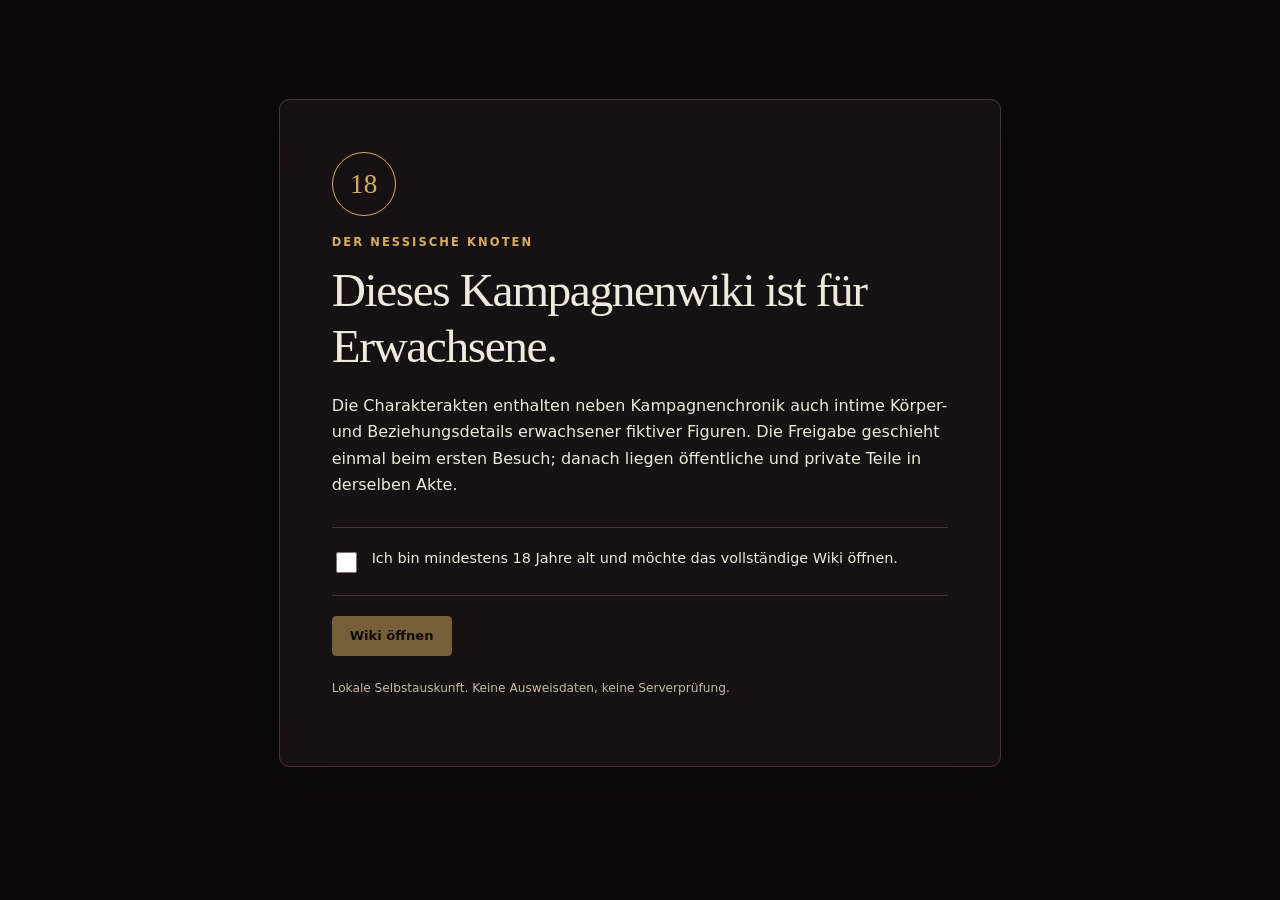
==== commit 483adbcc: "Adopt Bound Knot heraldry, crimson-gold theme and verified fourteen-member roster" ====
--- a/index.html
+++ b/index.html
@@ -4,24 +4,23 @@
 <meta charset="utf-8">
 <meta name="viewport" content="width=device-width,initial-scale=1">
 <meta name="color-scheme" content="dark light">
-<meta name="description" content="Spielerbezogenes Way-of-the-Wicked-Kampagnenarchiv · Stand 28. Februar 4712 AR, morgens im Horn von Abaddon">
-<meta name="theme-color" content="#0b0908">
+<meta name="description" content="Way-of-the-Wicked-Kampagnenwiki · 14. August 4712 AR · später Nachmittag">
+<meta name="theme-color" content="#0b090a">
 <title>Der Nessische Knoten | Kampagnenwiki</title>
-<link rel="icon" href="favicon.svg?v=1" type="image/svg+xml">
-<link rel="icon" href="favicon-32.png?v=1" type="image/png" sizes="32x32">
-<link rel="apple-touch-icon" href="apple-touch-icon.png?v=1" sizes="180x180">
-<link rel="stylesheet" href="styles.css?v=5.0.0">
+<link rel="icon" href="favicon.svg?v=20261125" type="image/svg+xml">
+<link rel="apple-touch-icon" href="assets/bound-knot-20261125.webp">
+<link rel="stylesheet" href="styles.css?v=20261125-bound-knot">
 </head>
 <body>
 <a class="skip" href="#main">Zum Inhalt</a>
 <div class="overlay" id="overlay"></div>
 <aside class="sidebar" id="sidebar" aria-label="Hauptnavigation">
 <a class="brand" href="#/live">
-<div class="brand-top"><svg viewBox="0 0 60 60" aria-hidden="true"><path d="M30 4 55 47H5Z M30 56V4 M8 48l44-27 M52 48 8 21 M18 20h24v25H18Z" fill="none" stroke="currentColor" stroke-width="1.2"/></svg><span class="eyebrow">Way of the Wicked</span></div>
-<span class="brand-title">Der Nessische<br>Knoten</span><span class="brand-sub">Das Kampagnenarchiv</span>
+<div class="brand-top"><img class="brand-emblem" src="assets/bound-knot-20261125.webp" width="76" height="76" alt="Wappen des Bound Knot"><span class="eyebrow">Way of the Wicked</span></div>
+<span class="brand-title">The Bound Knot</span><span class="brand-sub">Der Nessische Knoten · Kampagnenarchiv</span>
 </a>
 <nav class="side-nav" id="navigation"></nav>
-<div class="sidebar-foot"><span class="status-dot"></span>Spielerwissen<br><strong>27. Februar 4712 AR</strong><br>Vor Morgengrauen &middot; Farholde</div>
+<div class="sidebar-foot"><span class="status-dot"></span>Zuletzt bestätigter Spielrand<br><strong>23. Oktober 4712 AR</strong><br>Vormittag · Ghastenhall<br><a href="#/artikel/story-so-far">Stand und Quellen</a></div>
 </aside>
 <div class="shell">
 <header class="topbar">
@@ -30,13692 +29,13 @@
 <div class="tools"><button class="icon-btn age-toggle" id="age-toggle" title="Erwachsenenbereich" aria-label="Erwachsenenbereich öffnen">18+</button><button class="icon-btn" id="font-btn" title="Leseschrift vergroessern" aria-label="Leseschrift vergroessern">A+</button><button class="icon-btn" id="theme-btn" title="Helle / dunkle Ansicht" aria-label="Helle oder dunkle Ansicht">&#9680;</button></div>
 </header>
 <main id="main" class="main" tabindex="-1"></main>
-<footer class="footer"><span>WAY OF THE WICKED &middot; Spielerbezogenes Kampagnenarchiv</span><span>Kampagnenstand: 26. Februar, Vor Morgengrauen &middot; Farholde</span></footer>
+<footer class="footer"><span>WAY OF THE WICKED &middot; Spielerbezogenes Kampagnenarchiv</span><span>Redaktion: Wappen und Knotenstand 23. Oktober 4712 AR · Datenansichten separat datiert</span></footer>
 </div>
 <div id="toast" class="toast" role="status" hidden></div>
-<script id="wiki-data" type="application/json">{
-  "meta": {
-    "title": "Der Nessische Knoten",
-    "version": "5.2.0",
-    "sourceRepository": "danceofruin/wotwGPT",
-    "sourceReadDate": "2026-10-30",
-    "campaignDate": "4712-06-28",
-    "campaignTime": "28. Juni 4712 AR · Abend / Nacht · Horn von Abaddon",
-    "scope": "player-curated",
-    "autoSync": false,
-    "articleCount": 371,
-    "edgeCount": 109,
-    "adultReadDate": "2026-10-18",
-    "adultCampaignTime": "Geprüfte persönliche Entwicklung bis 30. März 4712 AR; ältere Akten bleiben datierte Geschichte",
-    "ageGate": "persistent-self-declaration",
-    "adultScope": "Private Körperakten, Begehren und intime Beziehungsgeschichte; quellengestützt und erzählerisch redigiert",
-    "publicArticleCount": 347,
-    "adultArticleCount": 24,
-    "publicEdgeCount": 93,
-    "adultEdgeCount": 16,
-    "workerProfileReadDate": "2026-10-07",
-    "sheetLayout": "structured-tables",
-    "craftingReview": "Valet + accelerated crafting, opposition schools and final Guidance audited; 26 productive item-days for full planned queue.",
-    "articleArchiveNote": "Nicht neu bearbeitete Dossiers und private Akten behalten ihre ausdrücklich datierten älteren Einträge."
-  },
-  "categories": {
-    "charaktere": {
-      "title": "Die Kernfiguren",
-      "desc": "Identität, Erscheinung, Geschichte und Gegenwart von Styke, Vesper und Valeria."
-    },
-    "personen": {
-      "title": "Personen & Gefährten",
-      "desc": "Bekannte Personen aus der laufenden Operation und der bisherigen Reise. Alte Namen sind als Aliase auffindbar."
-    },
-    "orte": {
-      "title": "Orte & Wege",
-      "desc": "Erkundete Orte, bekannte Zugänge und die Grenzen des tatsächlich gewonnenen Wissens."
-    },
-    "profile": {
-      "title": "Psychologische Profile",
-      "desc": "Quellengestützte Spielinterpretationen der drei Hauptfiguren und ihrer Konstellation. Keine Diagnosen."
-    },
-    "gruppen": {
-      "title": "Gruppen & Institutionen",
-      "desc": "Gemeinsame Interessen, Zugehörigkeit und die Grenzen scheinbarer Bündnisse."
-    },
-    "gegenstaende": {
-      "title": "Gegenstände & Belege",
-      "desc": "Ausrüstung, wichtige Dokumente und persönliche Gegenstände. Besitz, Lagerort und Verlust sind nicht dasselbe."
-    },
-    "welt": {
-      "title": "Setting & Weltwissen",
-      "desc": "Öffentliches Talingarde-Wissen und ausdrückliche Kampagnenanpassungen. Keine verborgenen Abenteuergeheimnisse."
-    },
-    "fakten": {
-      "title": "Fakten & Wissensstand",
-      "desc": "Zentrale Bindungen, sichere Erkenntnisse und redaktionell sichtbare offene Punkte."
-    },
-    "vorhaben": {
-      "title": "Pläne & offene Fäden",
-      "desc": "Latente Vorhaben statt garantierter Ergebnisse. Entscheidungen und Voraussetzungen bleiben offen."
-    },
-    "boegen": {
-      "title": "Vollständige Charakterbögen",
-      "desc": "Alle verfügbaren Stufe-7-Werte inklusive Zauberlisten, Psionik, Manöver, Begleiter und Ausrüstung."
-    },
-    "faehigkeiten": {
-      "title": "Zauber & Fähigkeiten",
-      "desc": "Alle gelisteten Zauber, Kräfte, Manöver, Haltungen und Glyphen als Suchkarten. Fehlende Volltexte sind gekennzeichnet."
-    },
-    "regeln": {
-      "title": "Regeln & Konventionen",
-      "desc": "Aktuelle Hausregeln, Ressourcenlogik, Kommunikation und getrennt geführte OOC-Planung."
-    },
-    "chronik": {
-      "title": "Chronikeinträge",
-      "desc": "Die angenommenen Stationen unserer Kampagne, ohne spätere Abenteuerereignisse."
-    },
-    "geschichte": {
-      "title": "Die Geschichte bisher",
-      "desc": "Der zusammenhängende Rückblick auf das bisher angenommene Spiel."
-    },
-    "intimitaet": {
-      "title": "Private Akten (18+)",
-      "desc": "Körper, Begehren, Scham, Macht und jene Entscheidungen, die im Tageslicht einen anderen Namen tragen.",
-      "adult": true
-    },
-    "horn": {
-      "title": "Das Horn von Abaddon",
-      "desc": "Bewohner, Einrichtungen und Aufbau des Horns. Spielerbekannte Arbeiten und ihre tatsächlichen Fortschritte."
-    }
-  },
-  "sources": {
-    "live": {
-      "title": "Aktueller Spielstand",
-      "path": "current/LIVE_STATE.md",
-      "sha": "4a76f4245c436a6edc8bca98508ffb0f8083a8bf",
-      "kind": "repository-current",
-      "readDate": "2026-10-18"
-    },
-    "chronicle": {
-      "title": "Akzeptierte Kampagnenchronik",
-      "path": "campaign/chronicle.md",
-      "sha": "a255ee57e834474266c60bc5b4a07fc61f09ad45",
-      "kind": "repository-current",
-      "readDate": "2026-10-18"
-    },
-    "timeline": {
-      "title": "Kampagnen-Zeitleiste",
-      "path": "campaign/timeline.md",
-      "sha": "4ab66fd6aa427cc293227d49e62336a3fbcf30e1",
-      "kind": "repository-current",
-      "readDate": "2026-10-18"
-    },
-    "core": {
-      "title": "Personendossiers",
-      "path": "npcs/core.md",
-      "sha": "cf6a64aa7993bac23fffc28f48ecaf84f83be3c2",
-      "kind": "repository-current",
-      "readDate": "2026-10-09"
-    },
-    "history": {
-      "title": "Historische Personen",
-      "path": "npcs/historical.md",
-      "sha": "dfa58e89fbc5f6c8bdd12a8589508005ad566e61",
-      "readDate": "2026-10-09"
-    },
-    "relations": {
-      "title": "Beziehungsgeschichte",
-      "path": "relationships/relationships.md",
-      "sha": "f229cd70774ea28bb09063c744b395e900b5d239",
-      "kind": "repository-current",
-      "readDate": "2026-10-18"
-    },
-    "styke": {
-      "title": "Stykes Charakterdossier",
-      "path": "characters/styke.md",
-      "sha": "181c3dcec6dfa544fd6d15f2c76bf60702a3c743",
-      "kind": "repository-current",
-      "readDate": "2026-10-18"
-    },
-    "vesper": {
-      "title": "Vespers Charakterdossier",
-      "path": "characters/vesper.md",
-      "sha": "14e4e86a3d96b0bcff88c253dd526257890d84b0",
-      "kind": "repository-current",
-      "readDate": "2026-10-18"
-    },
-    "valeria": {
-      "title": "Valerias Charakterdossier",
-      "path": "characters/valeria.md",
-      "sha": "4e444caff0b081b926c4d2839a6538f1f7a25a1f",
-      "kind": "repository-current",
-      "readDate": "2026-10-18"
-    },
-    "verse": {
-      "title": "Verse: Wesen, Stimme, Wissen",
-      "path": "npcs/verse.md",
-      "sha": "858d5a4bc7019f2fe188a3ad6af0fe14fd96e4f2",
-      "readDate": "2026-10-18",
-      "kind": "repository-current"
-    },
-    "aldencross": {
-      "title": "Ortsakte Aldencross",
-      "path": "locations/aldencross.md",
-      "sha": "153a165488456cc681bb4684e6485f2ae827d1c7",
-      "readDate": "2026-10-09"
-    },
-    "balentyne": {
-      "title": "Ortsakte Balentyne",
-      "path": "locations/balentyne.md",
-      "sha": "6343a962667873553925a9903272bf3a625a2583",
-      "readDate": "2026-10-09"
-    },
-    "dalliance": {
-      "title": "Ortsakte Lord's Dalliance",
-      "path": "locations/lords-dalliance.md",
-      "sha": "b9651b0aaa7dff7fbeda78a61193e89d00811c7d",
-      "kind": "repository-current",
-      "readDate": "2026-10-09"
-    },
-    "factions": {
-      "title": "Fraktionen und Gruppen",
-      "path": "world/factions.md",
-      "sha": "52d876add3454c2a9a80b380b525e0788773e127",
-      "readDate": "2026-10-09"
-    },
-    "cultures": {
-      "title": "Kulturen des Kampagnenraums",
-      "path": "setting/cultures.md",
-      "sha": "9ae7412597f68ec6cf296cc9cdd600d20492c43f",
-      "readDate": "2026-10-09"
-    },
-    "ancestries": {
-      "title": "Abstammungen",
-      "path": "setting/ancestries.md",
-      "sha": "74b86679fcf676d7937ada78813c869791765eb9",
-      "readDate": "2026-10-09"
-    },
-    "common": {
-      "title": "Talingarde: Common Knowledge, Spielerhandout",
-      "path": "source-vault/book7-tales-of-talingarde/dark-beginnings/revisiting-the-campaign-start.md",
-      "sha": "3d7e6f033266451e5e75b27823e677b5ca2c6563",
-      "readDate": "2026-10-09"
-    },
-    "ssheet": {
-      "title": "Styke: Stufe-7-Kampfbogen",
-      "path": "mechanics/combat/styke-level-7.md",
-      "sha": "56a0977b34123f7cbf5889ebf396f71e8dde5059",
-      "kind": "repository-current",
-      "readDate": "2026-10-18"
-    },
-    "vsheet": {
-      "title": "Vesper: Stufe-7-Kampfbogen",
-      "path": "mechanics/combat/vesper-level-7.md",
-      "sha": "80816f3dc8f52a956b56f9e946a4c09a6e455ffa",
-      "kind": "repository-current",
-      "readDate": "2026-10-18"
-    },
-    "valsheet": {
-      "title": "Valeria: Stufe-7-Kampfbogen",
-      "path": "mechanics/combat/valeria-level-7.md",
-      "sha": "49f3d50c20be9c1e8886ecbe6fa4db6306801573",
-      "kind": "repository-current",
-      "readDate": "2026-10-18"
-    },
-    "srules": {
-      "title": "Stykes Regelkarten",
-      "path": "mechanics/combat/rules-styke.md",
-      "sha": "076c9bfd613cf77592c86c7a8ef7b95d83360511",
-      "readDate": "2026-10-09"
-    },
-    "vrules": {
-      "title": "Vespers Regelkarten",
-      "path": "mechanics/combat/rules-vesper.md",
-      "sha": "bbed7056872200967b5a5b7501ab61d286f31af7",
-      "readDate": "2026-10-09"
-    },
-    "house": {
-      "title": "Aktuelle Hausregeln",
-      "path": "mechanics/house-rules.md",
-      "sha": "421a10965a7abe94249ed1dbc521fd84c361b2b9",
-      "readDate": "2026-10-18"
-    },
-    "psy": {
-      "title": "Psychologische Spielprofile (Anhang)",
-      "path": "Psychologische_Profile_Styke_Vesper_Valeria(1).md",
-      "sha": ""
-    },
-    "localrules": {
-      "title": "Ausführliche Kampagnen-Hausregeln (Anhang)",
-      "path": "Way_of_the_Wicked_Hausregeln_und_Kampagnenanpassungen.md",
-      "sha": ""
-    },
-    "intim-relations": {
-      "title": "Beziehungsgeschichte: Intimitätsnachtrag",
-      "path": "relationships/relationships.md",
-      "sha": "f229cd70774ea28bb09063c744b395e900b5d239",
-      "adult": true,
-      "readDate": "2026-10-18",
-      "kind": "repository-current"
-    },
-    "intim-valeria": {
-      "title": "Valeria: Sexualität und gegenseitiges Vertrauen",
-      "path": "characters/valeria.md",
-      "sha": "4e444caff0b081b926c4d2839a6538f1f7a25a1f",
-      "adult": true,
-      "readDate": "2026-10-18",
-      "kind": "repository-current"
-    },
-    "intim-styke": {
-      "title": "Styke: Loslassen und Fürsorge",
-      "path": "characters/styke.md",
-      "sha": "181c3dcec6dfa544fd6d15f2c76bf60702a3c743",
-      "adult": true,
-      "readDate": "2026-10-18",
-      "kind": "repository-current"
-    },
-    "intim-vesper": {
-      "title": "Vesper: Sexualität und Beziehungsentwicklung",
-      "path": "characters/vesper.md",
-      "sha": "14e4e86a3d96b0bcff88c253dd526257890d84b0",
-      "adult": true,
-      "readDate": "2026-10-18",
-      "kind": "repository-current"
-    },
-    "intim-live": {
-      "title": "Spielerbekannter Beziehungsstand und privates Vorhaben",
-      "path": "current/LIVE_STATE.md",
-      "sha": "4a76f4245c436a6edc8bca98508ffb0f8083a8bf",
-      "adult": true,
-      "readDate": "2026-10-18",
-      "kind": "repository-current"
-    },
-    "intim-chronicle": {
-      "title": "Chronik: frühe intime Entwicklung",
-      "path": "campaign/chronicle.md",
-      "sha": "a255ee57e834474266c60bc5b4a07fc61f09ad45",
-      "adult": true,
-      "readDate": "2026-10-18",
-      "kind": "repository-current"
-    },
-    "intim-kaitlyn": {
-      "title": "Kaitlyn: Körper, Fantasien und offene Korruptionslinie",
-      "path": "npcs/kaitlyn-mott.md",
-      "sha": "450e0dab1fc15185a7595f2a511624e0f58491f0",
-      "adult": true,
-      "readDate": "2026-10-18",
-      "kind": "repository-current"
-    },
-    "intim-player": {
-      "title": "Spielerpräzisierung in dieser Unterhaltung",
-      "path": "Nachtrag zur Wiki-Erweiterung: Vesper trank Valerias Urin während der dokumentierten Begegnung.",
-      "sha": "",
-      "adult": true,
-      "kind": "player-clarification",
-      "readDate": "2026-09-28"
-    },
-    "intim-core-anatomy": {
-      "title": "NPC-Kernakte: etablierte Körpermerkmale",
-      "path": "npcs/core.md",
-      "sha": "cf6a64aa7993bac23fffc28f48ecaf84f83be3c2",
-      "adult": true,
-      "readDate": "2026-10-09",
-      "section": "Vesper; Valeria; Kaitlyn; Mara; Ellyn"
-    },
-    "intim-tamsin": {
-      "title": "Tamsin: Körper- und Intimitätsakte",
-      "path": "npcs/tamsin-blackerly.md",
-      "sha": "6090d23a068f8359e7b135ab652225b0c2785b1f",
-      "adult": true,
-      "readDate": "2026-10-18"
-    },
-    "intim-tacitus": {
-      "title": "Tacitus: Körperakte und Wissensgrenzen",
-      "path": "npcs/tacitus-of-morimun.md",
-      "sha": "803a3455f9fdbb55e468dd9afccce63a320fc61b",
-      "adult": true,
-      "readDate": "2026-10-18",
-      "kind": "repository-current"
-    },
-    "nella": {
-      "title": "Nella: fortlaufendes Dossier",
-      "path": "npcs/nella.md",
-      "sha": "0381c2da3de5b6ee63058148af5275e971db02f7",
-      "kind": "repository-current",
-      "readDate": "2026-10-18"
-    },
-    "tamsin-current": {
-      "title": "Tamsin Blackerly: fortlaufendes Dossier",
-      "path": "npcs/tamsin-blackerly.md",
-      "sha": "6090d23a068f8359e7b135ab652225b0c2785b1f",
-      "kind": "repository-current",
-      "readDate": "2026-10-18"
-    },
-    "tacitus-current": {
-      "title": "Tacitus von Morimun: fortlaufendes Dossier",
-      "path": "npcs/tacitus-of-morimun.md",
-      "sha": "803a3455f9fdbb55e468dd9afccce63a320fc61b",
-      "readDate": "2026-10-18",
-      "kind": "repository-current"
-    },
-    "elise-current": {
-      "title": "Elise Zadaria: fortlaufendes Dossier",
-      "path": "npcs/elise-zadaria.md",
-      "sha": "e23c35a60213c43c9d06b701adcdffd9ac045fd7",
-      "readDate": "2026-10-18",
-      "kind": "repository-current"
-    },
-    "south-mill": {
-      "title": "Der namenlose südliche Mühlenbezirk",
-      "path": "locations/southern-mill-cluster.md",
-      "sha": "e1cc10ffc45de28a3cc2e86d524f217562e8fa85",
-      "readDate": "2026-10-09"
-    },
-    "knot-pact": {
-      "title": "Der Compact of the Bound",
-      "path": "mechanics/knot-pact.md",
-      "sha": "28ccf48ab7bdd9854ec57eab8dc5d0f0eaedf470",
-      "readDate": "2026-10-18"
-    },
-    "redbook-current": {
-      "title": "Vespers rotes Buch",
-      "path": "items/vespers-red-book.md",
-      "sha": "2b32403931bad0d75cd328a6eab4d4ce1a1094ad",
-      "kind": "repository-current",
-      "readDate": "2026-10-18"
-    },
-    "clocks-current": {
-      "title": "Aktuelle Kampagnenfristen",
-      "path": "world/clocks.md",
-      "sha": "c202a22ee978bd9e3abfccbdbbf35c9d9b4d484a",
-      "readDate": "2026-10-09",
-      "kind": "repository-current"
-    },
-    "intim-nella": {
-      "title": "Nella: Körper- und Intimitätsakte",
-      "path": "npcs/nella.md",
-      "sha": "0381c2da3de5b6ee63058148af5275e971db02f7",
-      "adult": true,
-      "readDate": "2026-10-18",
-      "kind": "repository-current"
-    },
-    "mirelle": {
-      "title": "Mirelle: fortlaufendes Dossier",
-      "path": "npcs/mirelle.md",
-      "sha": "e2659341f4d4346d7f282ceac3df85d5b7a6d8fb",
-      "kind": "repository-current",
-      "readDate": "2026-10-18"
-    },
-    "intim-mirelle": {
-      "title": "Mirelle: Körper- und Intimitätsakte",
-      "path": "npcs/mirelle.md",
-      "sha": "e2659341f4d4346d7f282ceac3df85d5b7a6d8fb",
-      "adult": true,
-      "readDate": "2026-10-18",
-      "kind": "repository-current"
-    },
-    "treasury": {
-      "title": "Aktuelle Knotenkasse und Beute",
-      "path": "campaign/treasury.md",
-      "sha": "37becf5687f173900cd6bd0fa63dbe5f0d632d4b",
-      "kind": "repository-current",
-      "readDate": "2026-10-18"
-    },
-    "thread-current": {
-      "title": "Aktuell ausgespielter Reiseabschnitt",
-      "path": "Laufende Spielszenen vom 11. und 12. Februar 4712 AR",
-      "sha": "",
-      "kind": "accepted-play",
-      "readDate": "2026-09-26"
-    },
-    "kaitlyn": {
-      "title": "Kaitlyn Mott: fortlaufendes Dossier",
-      "path": "npcs/kaitlyn-mott.md",
-      "sha": "450e0dab1fc15185a7595f2a511624e0f58491f0",
-      "kind": "repository-current",
-      "readDate": "2026-10-18"
-    },
-    "farholde": {
-      "title": "Ortsakte Farholde",
-      "path": "locations/farholde.md",
-      "sha": "f365eeeceb96e25d3b68cee6b4bc07be97583259",
-      "kind": "repository-current",
-      "readDate": "2026-10-09"
-    },
-    "knittel": {
-      "title": "Knittel: fortlaufendes Dossier",
-      "path": "npcs/knittel.md",
-      "sha": "be27a17aded400376b4ff98cf7c7df6eac0becc3",
-      "kind": "repository-current",
-      "readDate": "2026-10-11"
-    },
-    "rubal": {
-      "title": "Rubal Thraam: fortlaufendes Dossier",
-      "path": "npcs/rubal-thraam.md",
-      "sha": "8bf12cb50a0709e5d1d6f8563f94b38631570480",
-      "kind": "repository-current",
-      "readDate": "2026-10-09"
-    },
-    "vandermir": {
-      "title": "Baron Arkov Vandermir: fortlaufendes Dossier",
-      "path": "npcs/baron-arkov-vandermir.md",
-      "sha": "ea6c64d9a5b8294d96ae90349b58d513ed6615ee",
-      "kind": "repository-current",
-      "readDate": "2026-10-09"
-    },
-    "transition": {
-      "title": "Übergang von Buch Eins zu Buch Zwei",
-      "path": "quests/book1-to-book2-transition.md",
-      "sha": "ee1c33e90564bc00defb8576bd9c20a6eac16cb0",
-      "kind": "repository-current",
-      "readDate": "2026-10-09"
-    },
-    "level7common": {
-      "title": "Kerntrio: gemeinsame Stufe-7-Regeln",
-      "path": "mechanics/combat/core-party-level-7-common.md",
-      "sha": "890cfcc3bb28acad86cf6e0e5d431a65b86a51e8",
-      "kind": "repository-current",
-      "readDate": "2026-10-18"
-    },
-    "horn-workforce": {
-      "title": "Horn: die vier Fachkräfte",
-      "path": "npcs/horn-workforce.md",
-      "kind": "repository-current",
-      "readDate": "2026-10-18",
-      "sha": "34aa897f3af20a80ae73a08fbb871185694c6ade"
-    },
-    "calliaste": {
-      "title": "Calliaste Shandas Dossier",
-      "path": "npcs/calliaste-shanda.md",
-      "sha": "9fdbfeae601e6fb51a1900f74882e70c52873218",
-      "kind": "repository-current",
-      "readDate": "2026-10-18"
-    }
-  },
-  "articles": [
-    {
-      "id": "styke",
-      "category": "charaktere",
-      "title": "Styke",
-      "summary": "Stufe 8; KON 11 inhärent, CHA 21 mit Stirnreif +4; beide Verlobungen bestehen.",
-      "body": "<h2>Aktueller Stand · 28. Juni</h2><p>Eyes of the Eagle seit 22. Juni und verbesserter CHA-Stirnreif seit 25. Juni getragen. Psychic Reformation einmal am 21. Juni vollzogen; Nachwirkung beendet. Aktuelle mechanische Werte im Charakterbogen.</p><details><summary>Frühere, datierte Einträge</summary><h2>Identität und Erscheinung</h2><p>Styke ist ein 60 Jahre alter Angel-Blooded-Aasimar und wirkt sichtbar jünger. Er ist etwa 190 cm groß, schlank und athletisch, mit heller Haut, schwarzem Haar und eisblauen Augen mit silbernen Höfen.</p><h2>Horn und Farholde</h2><p>Nach der Hornbereinigung führte Styke am 26. Februar die letzten Absprachen mit Elise, Hakon und Grumblejack. Mirelles Anprobe und Tacitus’ Umhangarbeit wurden abgeschlossen.</p><h2>Collective und Forschung</h2><p>Tacitus trat freiwillig dem Collective bei. Styke legte ihr seinen anti-Thorn-Gedanken, die ergebnisoffene Tears-Gegenfrage und seine psionischen Eindrücke dar. Zorn dokumentiert nur bewusst übermittelte Eindrücke.</p><h2>Aktueller Stand</h2><p>30. März am Abend: Styke ist mit Calliaste in Zimmer 2-15; 48/48 HP, 16/16 PP und normaler Fokus verfügbar. Stufe 7 bleibt aktiv. Großschwert +1, Handy Haversack und ein unbenutzter ML-7-Reformationsstein sind in seinem Besitz; die wiederverwendbare Matrix bleibt bei Tacitus.</p><h2>Herkunft und Sprachen</h2><p>Styke erzählte am 3. März von zwei Wintern als Schmiedelehrling bei Zarik in Daveryn. Er spricht Common, Celestial, Draconic, Sylvan und Infernal. Abyssische Schrift kann er mit dem Verständnishelm lesen; das ist keine eigene abyssische Sprachkenntnis.</p><h2>Eigene Bucherfahrung</h2><p>Styke und Vesper teilten am späten 5. März eine zweite aktive Traumkammer. Sie behalten eigene Erinnerungen, aber Traumsubstanz, Körperveränderungen oder zusätzliche Traumfiguren wurden nicht in die reale Welt übertragen.</p><h2>Persönliche Entwicklungen am 5./6. März</h2><p>Styke schenkte Kaitlyn in Farholde eine Meisterarbeitslaute und arbeitete am Folgetag persönlich bei Osric in der Schmiede. Er sagte Vesper und Valeria, dass er beide liebt und später jeder einen eindeutigen persönlichen Antrag machen will. Die Formulierung „zukünftige Frau“ war kein Antrag; es besteht keine Verlobung.</p><h2>März: Zusammenarbeit und eigene Vorhaben</h2><p>Styke arbeitete mit Tacitus an der fertiggestellten Matrix, bereitete vier persönliche Geschenke vor und sprach mit Calliaste über separate künftige Anträge. Keine Empfängerin hat ihr Geschenk oder einen Antrag erhalten. Mit Valeria und Tamsin trainierte er; bei Edda und Branna suchte er auch gewöhnliche Gesellschaft jenseits ihrer Arbeit. Ein mögliches Tacitus-Treffen ist noch nicht vereinbart.</p></details>",
-      "sources": [
-        "styke",
-        "live",
-        "chronicle",
-        "relations",
-        "transition"
-      ],
-      "status": "Geprüft · 30. März abends",
-      "tags": [
-        "Kernfigur",
-        "Stufe 7",
-        "Frontlinie",
-        "Horn"
-      ],
-      "aliases": [
-        "Aasimar",
-        "Zelot",
-        "Zealot"
-      ],
-      "group": "inner",
-      "initial": "S",
-      "text": " Aktueller Stand · 28. Juni  Eyes of the Eagle seit 22. Juni und verbesserter CHA-Stirnreif seit 25. Juni getragen. Psychic Reformation einmal am 21. Juni vollzogen; Nachwirkung beendet. Aktuelle mechanische Werte im Charakterbogen.   Frühere, datierte Einträge  Identität und Erscheinung  Styke ist ein 60 Jahre alter Angel-Blooded-Aasimar und wirkt sichtbar jünger. Er ist etwa 190 cm groß, schlank und athletisch, mit heller Haut, schwarzem Haar und eisblauen Augen mit silbernen Höfen.  Horn und Farholde  Nach der Hornbereinigung führte Styke am 26. Februar die letzten Absprachen mit Elise, Hakon und Grumblejack. Mirelles Anprobe und Tacitus’ Umhangarbeit wurden abgeschlossen.  Collective und Forschung  Tacitus trat freiwillig dem Collective bei. Styke legte ihr seinen anti-Thorn-Gedanken, die ergebnisoffene Tears-Gegenfrage und seine psionischen Eindrücke dar. Zorn dokumentiert nur bewusst übermittelte Eindrücke.  Aktueller Stand  30. März am Abend: Styke ist mit Calliaste in Zimmer 2-15; 48/48 HP, 16/16 PP und normaler Fokus verfügbar. Stufe 7 bleibt aktiv. Großschwert +1, Handy Haversack und ein unbenutzter ML-7-Reformationsstein sind in seinem Besitz; die wiederverwendbare Matrix bleibt bei Tacitus.  Herkunft und Sprachen  Styke erzählte am 3. März von zwei Wintern als Schmiedelehrling bei Zarik in Daveryn. Er spricht Common, Celestial, Draconic, Sylvan und Infernal. Abyssische Schrift kann er mit dem Verständnishelm lesen; das ist keine eigene abyssische Sprachkenntnis.  Eigene Bucherfahrung  Styke und Vesper teilten am späten 5. März eine zweite aktive Traumkammer. Sie behalten eigene Erinnerungen, aber Traumsubstanz, Körperveränderungen oder zusätzliche Traumfiguren wurden nicht in die reale Welt übertragen.  Persönliche Entwicklungen am 5./6. März  Styke schenkte Kaitlyn in Farholde eine Meisterarbeitslaute und arbeitete am Folgetag persönlich bei Osric in der Schmiede. Er sagte Vesper und Valeria, dass er beide liebt und später jeder einen eindeutigen persönlichen Antrag machen will. Die Formulierung „zukünftige Frau“ war kein Antrag; es besteht keine Verlobung.  März: Zusammenarbeit und eigene Vorhaben  Styke arbeitete mit Tacitus an der fertiggestellten Matrix, bereitete vier persönliche Geschenke vor und sprach mit Calliaste über separate künftige Anträge. Keine Empfängerin hat ihr Geschenk oder einen Antrag erhalten. Mit Valeria und Tamsin trainierte er; bei Edda und Branna suchte er auch gewöhnliche Gesellschaft jenseits ihrer Arbeit. Ein mögliches Tacitus-Treffen ist noch nicht vereinbart.  ",
-      "links": [],
-      "backlinks": [
-        "psy-styke",
-        "psy-valeria",
-        "dreierkonstellation",
-        "timeon",
-        "sakkarot",
-        "mara",
-        "ellyn",
-        "varning",
-        "varlet",
-        "matilda",
-        "zarik",
-        "arienne",
-        "tunnel",
-        "torhaus",
-        "scroll",
-        "mott-haus",
-        "wash-shed",
-        "freemans-rock",
-        "branderscar",
-        "thorn-manor",
-        "regionen",
-        "abstammungen",
-        "golarion",
-        "alerion",
-        "stirnreif",
-        "alerion-symbol",
-        "varning-schluessel",
-        "graue-briefe",
-        "abendkleider",
-        "wein-duftoel",
-        "dornpakt",
-        "privatpakt",
-        "zeit-ausbildung",
-        "zeit-0114",
-        "zeit-0123",
-        "zeit-0124",
-        "zeit-0126",
-        "zeit-0127",
-        "zeit-tunnel",
-        "zeit-0128",
-        "zeit-0130",
-        "zeit-0131-tag",
-        "zeit-tacitus",
-        "zeit-valeria-rueckkehr",
-        "hausregeln",
-        "aid",
-        "living-bastion",
-        "martyrdom",
-        "zeit-0325-matrix",
-        "zeit-0326-stein"
-      ],
-      "search": "Styke Stufe 8; KON 11 inhärent, CHA 21 mit Stirnreif +4; beide Verlobungen bestehen.  Aktueller Stand · 28. Juni  Eyes of the Eagle seit 22. Juni und verbesserter CHA-Stirnreif seit 25. Juni getragen. Psychic Reformation einmal am 21. Juni vollzogen; Nachwirkung beendet. Aktuelle mechanische Werte im Charakterbogen.   Frühere, datierte Einträge  Identität und Erscheinung  Styke ist ein 60 Jahre alter Angel-Blooded-Aasimar und wirkt sichtbar jünger. Er ist etwa 190 cm groß, schlank und athletisch, mit heller Haut, schwarzem Haar und eisblauen Augen mit silbernen Höfen.  Horn und Farholde  Nach der Hornbereinigung führte Styke am 26. Februar die letzten Absprachen mit Elise, Hakon und Grumblejack. Mirelles Anprobe und Tacitus’ Umhangarbeit wurden abgeschlossen.  Collective und Forschung  Tacitus trat freiwillig dem Collective bei. Styke legte ihr seinen anti-Thorn-Gedanken, die ergebnisoffene Tears-Gegenfrage und seine psionischen Eindrücke dar. Zorn dokumentiert nur bewusst übermittelte Eindrücke.  Aktueller Stand  30. März am Abend: Styke ist mit Calliaste in Zimmer 2-15; 48/48 HP, 16/16 PP und normaler Fokus verfügbar. Stufe 7 bleibt aktiv. Großschwert +1, Handy Haversack und ein unbenutzter ML-7-Reformationsstein sind in seinem Besitz; die wiederverwendbare Matrix bleibt bei Tacitus.  Herkunft und Sprachen  Styke erzählte am 3. März von zwei Wintern als Schmiedelehrling bei Zarik in Daveryn. Er spricht Common, Celestial, Draconic, Sylvan und Infernal. Abyssische Schrift kann er mit dem Verständnishelm lesen; das ist keine eigene abyssische Sprachkenntnis.  Eigene Bucherfahrung  Styke und Vesper teilten am späten 5. März eine zweite aktive Traumkammer. Sie behalten eigene Erinnerungen, aber Traumsubstanz, Körperveränderungen oder zusätzliche Traumfiguren wurden nicht in die reale Welt übertragen.  Persönliche Entwicklungen am 5./6. März  Styke schenkte Kaitlyn in Farholde eine Meisterarbeitslaute und arbeitete am Folgetag persönlich bei Osric in der Schmiede. Er sagte Vesper und Valeria, dass er beide liebt und später jeder einen eindeutigen persönlichen Antrag machen will. Die Formulierung „zukünftige Frau“ war kein Antrag; es besteht keine Verlobung.  März: Zusammenarbeit und eigene Vorhaben  Styke arbeitete mit Tacitus an der fertiggestellten Matrix, bereitete vier persönliche Geschenke vor und sprach mit Calliaste über separate künftige Anträge. Keine Empfängerin hat ihr Geschenk oder einen Antrag erhalten. Mit Valeria und Tamsin trainierte er; bei Edda und Branna suchte er auch gewöhnliche Gesellschaft jenseits ihrer Arbeit. Ein mögliches Tacitus-Treffen ist noch nicht vereinbart.  ",
-      "campaignStand": "28. Juni 4712 AR · Abend"
-    },
-    {
-      "id": "vesper",
-      "category": "charaktere",
-      "title": "Vesper",
-      "summary": "Oracle 8; Legend Lore über die Tränen läuft seit 22. Juni.",
-      "body": "<h2>Aktueller Stand · 28. Juni</h2><p>Zehn volle Tage Zauberzeit; bei ununterbrochenem Verlauf endet die Divination am 2. Juli morgens. Kein Ergebnis vorweggenommen. Rotes Buch AWAKENED, nicht Unsealed. Feste Zauber und tägliche flexible Auswahl stehen getrennt im Charakterbogen.</p><details><summary>Frühere, datierte Einträge</summary><h2>Identität und Methode</h2><p>Vesper ist eine Asura-Spawn-Tiefling und Orakel mit Lore Mystery. Alabasterhelle Haut, schwarzes Haar mit blauem Schimmer und ihr Greifschwanz sind etabliert.</p><h2>Farholde am 26. Februar</h2><p>Sie begleitete Styke zu Elise, Hakon und Grumblejack und arbeitete danach mit Valeria und Tamsin an der Personalsuche. Am Abend berichtete sie von brauchbaren Kandidaten, aber noch niemandem, dem sie den Hornort anvertrauen wollte.</p><h2>Tacitus-Grenze</h2><p>Styke erzählte ihr später vollständig von Tacitus’ Collective-Beitritt, dem Tears-Auftrag, der Pact-Frage und der Psionik-Untersuchung. Vesper akzeptierte Tacitus’ möglichen Nutzen, verlangt aber künftig vorherige Information, bevor jemand in ein Geheimnis gezogen wird, das alle das Leben kosten kann.</p><h2>Aktueller Stand</h2><p>Am 30. März: 38/38 HP, Plätze 8/8, 7/7, 5/5; Extend Rod 3/3. Ausgerüstetes Profil AC 24, Touch 15, Flat-Footed 19. Keine neu aktivierten Kampfboni. Sie befindet sich nicht in Calliastes privatem Gespräch mit Styke.</p><h2>Drei Höllenhunde</h2><p>Vesper führte das Hunderritual am 3. März tatsächlich durch. Aus den drei beschafften Hunden wurden <a href=\"#/artikel/hoellenhunde\">Glut, Schlacke und Asche</a>. Hunde und vorausbezahltes Ritualmaterial sind verbraucht; es gibt keine zusätzlichen gewöhnlichen Hunde daneben.</p><h2>Pavillon und tägliche Auswahl</h2><p>Die frühere Lead-Plating-Wirkung ist abgelaufen. Am 7. März hatte Vesper Alarm statt Dancing Darkness gewählt. Das ist ein datierter früherer Tagesstand, kein Beleg für ihre Auswahl am 30. März. Die fünf täglich flexiblen Arcane-Enlightenment-Zauber bleiben von ihren fest bekannten Oracle-Zaubern getrennt.</p><h2>Wissen und Kontakte</h2><p>Vesper besuchte Elise tatsächlich im Horn und am 24. März in Farholde; der alte unübermittelte Besuchsgruß ist kein aktueller offener Auftrag mehr. Sie besitzt seit dem 10. März Sleeves of Many Garments. Das rote Buch bleibt bei ihr und hat seit der letzten aktiven Sitzung am 7. März keine neue Stufe erreicht. Stykes aktuelle Geschenk- und Antragsdetails kennt sie nicht.</p><h2>Zweite Bucherfahrung</h2><p>Vesper war am späten 5. März selbst Mitleserin und Teilnehmerin der zweiten Traumkammer. Ihre Erinnerungen sind eigene Erlebnisse; Valeria und andere Bekannte erhalten daraus kein automatisches Wissen. Das Original bleibt bei Vesper.</p></details>",
-      "sources": [
-        "vesper",
-        "live",
-        "chronicle",
-        "transition",
-        "redbook-current"
-      ],
-      "status": "Geprüft · 30. März abends",
-      "tags": [
-        "Kernfigur",
-        "Stufe 7",
-        "Oracle",
-        "Horn"
-      ],
-      "aliases": [],
-      "group": "inner",
-      "initial": "V",
-      "text": " Aktueller Stand · 28. Juni  Zehn volle Tage Zauberzeit; bei ununterbrochenem Verlauf endet die Divination am 2. Juli morgens. Kein Ergebnis vorweggenommen. Rotes Buch AWAKENED, nicht Unsealed. Feste Zauber und tägliche flexible Auswahl stehen getrennt im Charakterbogen.   Frühere, datierte Einträge  Identität und Methode  Vesper ist eine Asura-Spawn-Tiefling und Orakel mit Lore Mystery. Alabasterhelle Haut, schwarzes Haar mit blauem Schimmer und ihr Greifschwanz sind etabliert.  Farholde am 26. Februar  Sie begleitete Styke zu Elise, Hakon und Grumblejack und arbeitete danach mit Valeria und Tamsin an der Personalsuche. Am Abend berichtete sie von brauchbaren Kandidaten, aber noch niemandem, dem sie den Hornort anvertrauen wollte.  Tacitus-Grenze  Styke erzählte ihr später vollständig von Tacitus’ Collective-Beitritt, dem Tears-Auftrag, der Pact-Frage und der Psionik-Untersuchung. Vesper akzeptierte Tacitus’ möglichen Nutzen, verlangt aber künftig vorherige Information, bevor jemand in ein Geheimnis gezogen wird, das alle das Leben kosten kann.  Aktueller Stand  Am 30. März: 38/38 HP, Plätze 8/8, 7/7, 5/5; Extend Rod 3/3. Ausgerüstetes Profil AC 24, Touch 15, Flat-Footed 19. Keine neu aktivierten Kampfboni. Sie befindet sich nicht in Calliastes privatem Gespräch mit Styke.  Drei Höllenhunde  Vesper führte das Hunderritual am 3. März tatsächlich durch. Aus den drei beschafften Hunden wurden  Glut, Schlacke und Asche . Hunde und vorausbezahltes Ritualmaterial sind verbraucht; es gibt keine zusätzlichen gewöhnlichen Hunde daneben.  Pavillon und tägliche Auswahl  Die frühere Lead-Plating-Wirkung ist abgelaufen. Am 7. März hatte Vesper Alarm statt Dancing Darkness gewählt. Das ist ein datierter früherer Tagesstand, kein Beleg für ihre Auswahl am 30. März. Die fünf täglich flexiblen Arcane-Enlightenment-Zauber bleiben von ihren fest bekannten Oracle-Zaubern getrennt.  Wissen und Kontakte  Vesper besuchte Elise tatsächlich im Horn und am 24. März in Farholde; der alte unübermittelte Besuchsgruß ist kein aktueller offener Auftrag mehr. Sie besitzt seit dem 10. März Sleeves of Many Garments. Das rote Buch bleibt bei ihr und hat seit der letzten aktiven Sitzung am 7. März keine neue Stufe erreicht. Stykes aktuelle Geschenk- und Antragsdetails kennt sie nicht.  Zweite Bucherfahrung  Vesper war am späten 5. März selbst Mitleserin und Teilnehmerin der zweiten Traumkammer. Ihre Erinnerungen sind eigene Erlebnisse; Valeria und andere Bekannte erhalten daraus kein automatisches Wissen. Das Original bleibt bei Vesper.  ",
-      "links": [
-        "hoellenhunde"
-      ],
-      "backlinks": [
-        "psy-vesper",
-        "psy-valeria",
-        "dreierkonstellation",
-        "sakkarot",
-        "mara",
-        "ellyn",
-        "matilda",
-        "white-tusk",
-        "tunnel",
-        "torhaus",
-        "kueche",
-        "freemans-rock",
-        "branderscar",
-        "thorn-manor",
-        "abstammungen",
-        "golarion",
-        "stirnreif",
-        "graue-briefe",
-        "abendkleider",
-        "elfenbein",
-        "dornpakt",
-        "privatpakt",
-        "zeit-vorgeschichte",
-        "zeit-ausbildung",
-        "zeit-0123",
-        "zeit-0124",
-        "zeit-0126",
-        "zeit-0127",
-        "zeit-tunnel",
-        "zeit-0129",
-        "zeit-tacitus",
-        "zeit-0201",
-        "hausregeln",
-        "hoellenhunde",
-        "zeit-0310-geschenke"
-      ],
-      "search": "Vesper Oracle 8; Legend Lore über die Tränen läuft seit 22. Juni.  Aktueller Stand · 28. Juni  Zehn volle Tage Zauberzeit; bei ununterbrochenem Verlauf endet die Divination am 2. Juli morgens. Kein Ergebnis vorweggenommen. Rotes Buch AWAKENED, nicht Unsealed. Feste Zauber und tägliche flexible Auswahl stehen getrennt im Charakterbogen.   Frühere, datierte Einträge  Identität und Methode  Vesper ist eine Asura-Spawn-Tiefling und Orakel mit Lore Mystery. Alabasterhelle Haut, schwarzes Haar mit blauem Schimmer und ihr Greifschwanz sind etabliert.  Farholde am 26. Februar  Sie begleitete Styke zu Elise, Hakon und Grumblejack und arbeitete danach mit Valeria und Tamsin an der Personalsuche. Am Abend berichtete sie von brauchbaren Kandidaten, aber noch niemandem, dem sie den Hornort anvertrauen wollte.  Tacitus-Grenze  Styke erzählte ihr später vollständig von Tacitus’ Collective-Beitritt, dem Tears-Auftrag, der Pact-Frage und der Psionik-Untersuchung. Vesper akzeptierte Tacitus’ möglichen Nutzen, verlangt aber künftig vorherige Information, bevor jemand in ein Geheimnis gezogen wird, das alle das Leben kosten kann.  Aktueller Stand  Am 30. März: 38/38 HP, Plätze 8/8, 7/7, 5/5; Extend Rod 3/3. Ausgerüstetes Profil AC 24, Touch 15, Flat-Footed 19. Keine neu aktivierten Kampfboni. Sie befindet sich nicht in Calliastes privatem Gespräch mit Styke.  Drei Höllenhunde  Vesper führte das Hunderritual am 3. März tatsächlich durch. Aus den drei beschafften Hunden wurden  Glut, Schlacke und Asche . Hunde und vorausbezahltes Ritualmaterial sind verbraucht; es gibt keine zusätzlichen gewöhnlichen Hunde daneben.  Pavillon und tägliche Auswahl  Die frühere Lead-Plating-Wirkung ist abgelaufen. Am 7. März hatte Vesper Alarm statt Dancing Darkness gewählt. Das ist ein datierter früherer Tagesstand, kein Beleg für ihre Auswahl am 30. März. Die fünf täglich flexiblen Arcane-Enlightenment-Zauber bleiben von ihren fest bekannten Oracle-Zaubern getrennt.  Wissen und Kontakte  Vesper besuchte Elise tatsächlich im Horn und am 24. März in Farholde; der alte unübermittelte Besuchsgruß ist kein aktueller offener Auftrag mehr. Sie besitzt seit dem 10. März Sleeves of Many Garments. Das rote Buch bleibt bei ihr und hat seit der letzten aktiven Sitzung am 7. März keine neue Stufe erreicht. Stykes aktuelle Geschenk- und Antragsdetails kennt sie nicht.  Zweite Bucherfahrung  Vesper war am späten 5. März selbst Mitleserin und Teilnehmerin der zweiten Traumkammer. Ihre Erinnerungen sind eigene Erlebnisse; Valeria und andere Bekannte erhalten daraus kein automatisches Wissen. Das Original bleibt bei Vesper.  ",
-      "campaignStand": "28. Juni 4712 AR · Abend"
-    },
-    {
-      "id": "valeria",
-      "category": "charaktere",
-      "title": "Valeria",
-      "summary": "Antipaladin 8; Rose von Farholde; derselbe STR-Gürtel jetzt +4.",
-      "body": "<h2>Aktueller Stand · 28. Juni</h2><p>Valeria gewann die Rose am 14. Juni. Ihr Originalgürtel wurde am 28. Juni abends fertig zurückgegeben und im Dienst wieder angelegt; STR 20. Der morgens gespielte Trainingskampf bleibt unter den damaligen Werten.</p><details><summary>Frühere, datierte Einträge</summary><h2>Identität</h2><p>Valeria von Karfeld ist eine menschliche Antipaladin, ehemalige Ritterin und autonome Partnerin des Kerntrios. Ihre schwarze Dastard-Platte, der Stärke-Gürtel und der CHA-Stirnreif gehören zum ausgerüsteten Profil. Ihr Großschwert liegt vorübergehend bei Tacitus.</p><h2>Entscheidungen im Horn</h2><p>Valeria ließ den alten Mitra-Schrein auf Ebene Zwei aus eigener Entscheidung unversehrt. Bei der Bindung der beiden Wächter prüfte sie ihre delegierte Befehlsgewalt. Touch of Corruption und die Staggered-Cruelty manifestierten sich erstmals sichtbar in echter Anwendung.</p><h2>Aktueller Stand</h2><p>Am 30. März: 46/46 HP, Smite 3/3, Touch 9/9, Challenge 1/1, Boon 1/1. AC 22, Touch 11, Flat-Footed 21; Fort +13, Ref +11, Will +13. Ihr Großschwert +1 ist in der Werkstatt: Cruel-Ausbau 2/2 Tage, fertig. Das fertige Korsett wurde noch nicht übergeben oder 24 Stunden getragen. Keine Boni daraus.</p><h2>Training und eigenes Wissen</h2><p>Das kontrollierte nichttödliche Großschwerttraining mit Styke am 3. März fand tatsächlich statt; ihre Fähigkeit, schädigende Berührung und gewöhnlichen Kontakt zu unterscheiden, wurde besprochen. Daraus entsteht keine neue Klassenstufe oder Fertigkeitssteigerung. Im abgeschirmten Collective-Gespräch erhielt sie den konkreten Tears-Gegenauftrag.</p><h2>Eigene Flugidee</h2><p>Valeria flog mit dem freiwillig mitwirkenden, flügellosen Grumblejack. Mirelles getrenntes Reitergeschirr hat einen belasteten Bodentest mit Schnelllösung bestanden. Daraus folgt keine garantierte Rettung im Flug. Der am 10. März erhaltene cracked Dusty Rose Prism liegt verstaut: Initiative +6; +7 nur beim tatsächlichen Orbitieren.</p></details>",
-      "sources": [
-        "valeria",
-        "live",
-        "chronicle",
-        "farholde",
-        "relations"
-      ],
-      "status": "Geprüft · 30. März abends",
-      "tags": [
-        "Kernfigur",
-        "Stufe 7",
-        "Antipaladin",
-        "Horn"
-      ],
-      "aliases": [
-        "Balina",
-        "Dame Balina",
-        "Sir Balin",
-        "Balina von Karfeld"
-      ],
-      "group": "inner",
-      "initial": "V",
-      "text": " Aktueller Stand · 28. Juni  Valeria gewann die Rose am 14. Juni. Ihr Originalgürtel wurde am 28. Juni abends fertig zurückgegeben und im Dienst wieder angelegt; STR 20. Der morgens gespielte Trainingskampf bleibt unter den damaligen Werten.   Frühere, datierte Einträge  Identität  Valeria von Karfeld ist eine menschliche Antipaladin, ehemalige Ritterin und autonome Partnerin des Kerntrios. Ihre schwarze Dastard-Platte, der Stärke-Gürtel und der CHA-Stirnreif gehören zum ausgerüsteten Profil. Ihr Großschwert liegt vorübergehend bei Tacitus.  Entscheidungen im Horn  Valeria ließ den alten Mitra-Schrein auf Ebene Zwei aus eigener Entscheidung unversehrt. Bei der Bindung der beiden Wächter prüfte sie ihre delegierte Befehlsgewalt. Touch of Corruption und die Staggered-Cruelty manifestierten sich erstmals sichtbar in echter Anwendung.  Aktueller Stand  Am 30. März: 46/46 HP, Smite 3/3, Touch 9/9, Challenge 1/1, Boon 1/1. AC 22, Touch 11, Flat-Footed 21; Fort +13, Ref +11, Will +13. Ihr Großschwert +1 ist in der Werkstatt: Cruel-Ausbau 2/2 Tage, fertig. Das fertige Korsett wurde noch nicht übergeben oder 24 Stunden getragen. Keine Boni daraus.  Training und eigenes Wissen  Das kontrollierte nichttödliche Großschwerttraining mit Styke am 3. März fand tatsächlich statt; ihre Fähigkeit, schädigende Berührung und gewöhnlichen Kontakt zu unterscheiden, wurde besprochen. Daraus entsteht keine neue Klassenstufe oder Fertigkeitssteigerung. Im abgeschirmten Collective-Gespräch erhielt sie den konkreten Tears-Gegenauftrag.  Eigene Flugidee  Valeria flog mit dem freiwillig mitwirkenden, flügellosen Grumblejack. Mirelles getrenntes Reitergeschirr hat einen belasteten Bodentest mit Schnelllösung bestanden. Daraus folgt keine garantierte Rettung im Flug. Der am 10. März erhaltene cracked Dusty Rose Prism liegt verstaut: Initiative +6; +7 nur beim tatsächlichen Orbitieren.  ",
-      "links": [],
-      "backlinks": [
-        "psy-vesper",
-        "psy-valeria",
-        "dreierkonstellation",
-        "timeon",
-        "torhaus",
-        "freemans-rock",
-        "timeon-hof",
-        "branderscar",
-        "thorn-manor",
-        "mitra",
-        "alerion",
-        "barnabus-karte",
-        "abendkleider",
-        "privatpakt",
-        "zeit-ausbildung",
-        "zeit-0124",
-        "zeit-0127",
-        "zeit-0129",
-        "zeit-0130",
-        "zeit-valeria-rueckkehr",
-        "zeit-0201",
-        "hausregeln",
-        "zeit-0310-geschenke"
-      ],
-      "search": "Valeria Antipaladin 8; Rose von Farholde; derselbe STR-Gürtel jetzt +4.  Aktueller Stand · 28. Juni  Valeria gewann die Rose am 14. Juni. Ihr Originalgürtel wurde am 28. Juni abends fertig zurückgegeben und im Dienst wieder angelegt; STR 20. Der morgens gespielte Trainingskampf bleibt unter den damaligen Werten.   Frühere, datierte Einträge  Identität  Valeria von Karfeld ist eine menschliche Antipaladin, ehemalige Ritterin und autonome Partnerin des Kerntrios. Ihre schwarze Dastard-Platte, der Stärke-Gürtel und der CHA-Stirnreif gehören zum ausgerüsteten Profil. Ihr Großschwert liegt vorübergehend bei Tacitus.  Entscheidungen im Horn  Valeria ließ den alten Mitra-Schrein auf Ebene Zwei aus eigener Entscheidung unversehrt. Bei der Bindung der beiden Wächter prüfte sie ihre delegierte Befehlsgewalt. Touch of Corruption und die Staggered-Cruelty manifestierten sich erstmals sichtbar in echter Anwendung.  Aktueller Stand  Am 30. März: 46/46 HP, Smite 3/3, Touch 9/9, Challenge 1/1, Boon 1/1. AC 22, Touch 11, Flat-Footed 21; Fort +13, Ref +11, Will +13. Ihr Großschwert +1 ist in der Werkstatt: Cruel-Ausbau 2/2 Tage, fertig. Das fertige Korsett wurde noch nicht übergeben oder 24 Stunden getragen. Keine Boni daraus.  Training und eigenes Wissen  Das kontrollierte nichttödliche Großschwerttraining mit Styke am 3. März fand tatsächlich statt; ihre Fähigkeit, schädigende Berührung und gewöhnlichen Kontakt zu unterscheiden, wurde besprochen. Daraus entsteht keine neue Klassenstufe oder Fertigkeitssteigerung. Im abgeschirmten Collective-Gespräch erhielt sie den konkreten Tears-Gegenauftrag.  Eigene Flugidee  Valeria flog mit dem freiwillig mitwirkenden, flügellosen Grumblejack. Mirelles getrenntes Reitergeschirr hat einen belasteten Bodentest mit Schnelllösung bestanden. Daraus folgt keine garantierte Rettung im Flug. Der am 10. März erhaltene cracked Dusty Rose Prism liegt verstaut: Initiative +6; +7 nur beim tatsächlichen Orbitieren.  ",
-      "campaignStand": "28. Juni 4712 AR · Abend"
-    },
-    {
-      "id": "psy-styke",
-      "category": "profile",
-      "title": "Psychologisches Profil: Styke",
-      "summary": "Wirksamkeit, vertragliche Moral und die Grenze zwischen Schutz und Anspruch.",
-      "body": "<h2>Handlungsfähigkeit</h2>\n<p><a href=\"#/artikel/styke\">Styke</a> richtet seine Aufmerksamkeit auf Ausgänge, Reichweite, brauchbare Menschen und die Folgen eines Fehlers. Schmerz kann er einordnen; Ohnmacht nicht. Deshalb delegiert er an kompetente Gefährten, solange Zuständigkeit und Loyalität belastbar bleiben.</p>\n<h2>Wort und Folge</h2>\n<p>Versprechen, angenommene Bindung, konkrete Verantwortung, die eigenen Leute und die Mission bilden seine Moral. Am Freeman's Rock tötete er den kapitulierenden Varning, weil er zuvor keine Gefangenen festgelegt hatte. Dieselbe Konsequenz lässt ihn einen Verbündeten schützen oder eine zugesagte Last tragen.</p>\n<p>Unzuverlässigkeit trifft ihn stärker als offener Widerspruch. Eine harte Gegenmeinung kann er verarbeiten; ein gebrochenes Wort zerstört seine Berechnung der nächsten Folgen.</p>\n<h2>Angst, Wut und Schuld</h2>\n<p>Angst wird taktisch: Wie weit ist der Ausgang, wer ist verletzlich, welche Ressource bleibt? Tiefe Wut macht ihn leise und konkret. Er droht eher mit einer Handlung als mit einer Rede über seinen Status.</p>\n<p>Schuld verarbeitet er als Arbeit. Reparieren, bewachen, Grenzen einhalten und jemanden in die eigene Planung aufnehmen fallen ihm leichter als ein Bekenntnis. Darin liegen Fürsorge und Vermeidung dicht beieinander.</p>\n<h2>Schutz und Anspruch</h2>\n<p>Wenn Styke einen Menschen als eigene Verantwortung begreift, greift er in dessen Entscheidungen ein. Der Streit um <a href=\"#/artikel/timeon\">Timeon</a> zeigt den blinden Fleck: Er schützt Valeria vor einer gefährlichen Rückkehr und beansprucht dabei zugleich Deutung über einen Teil ihres früheren Lebens.</p>\n<h2>Vesper und Valeria</h2>\n<p>Mit Vesper bestehen gewachsene Abkürzungen aus Branderscar, Sex, Geheimnissen und gemeinsamem Überleben. Sie darf einen Informationszugang besitzen, den Styke nicht hat, ohne ihn jedes Mal erklären zu müssen.</p>\n<p>Bei Valeria ist jede Verlässlichkeit mit der Erinnerung an seine Täterschaft verschränkt. Am 31. Januar befolgte sie seinen Befehl und widersprach seinem Anspruch. Am nächsten Morgen führte und hielt sie ihn. Styke erlebte beides als Bindung.</p>\n<h2>Begehren</h2>\n<p>Styke ist körperlich direkt und wenig schamhaft. Begehren und Strategie laufen bei Kaitlyn gleichzeitig. Bei Vesper und Valeria erhalten eingehaltene Versprechen, vertauschte Rollen und die seltenen Momente, in denen er nicht entscheidet, besonderes Gewicht.</p>\n<p><a href=\"#/artikel/styke\">Zur Personenakte</a> / <a href=\"#/artikel/psy-vesper\">Vespers Profil</a> / <a href=\"#/artikel/psy-valeria\">Valerias Profil</a></p>\n<h2>Private Akte (18+)</h2>\n<p><a href=\"#/artikel/intim-styke\">Intimität und persönliche Beziehungen</a>. Der private Teil ist nach der einmaligen Altersfreigabe in dieses Dossier eingebunden.</p>",
-      "sources": [
-        "styke",
-        "psy",
-        "relations",
-        "chronicle"
-      ],
-      "status": "Spielinterpretation",
-      "tags": [
-        "Psychologie",
-        "Kernfigur"
-      ],
-      "aliases": [],
-      "text": " Handlungsfähigkeit \n  Styke  richtet seine Aufmerksamkeit auf Ausgänge, Reichweite, brauchbare Menschen und die Folgen eines Fehlers. Schmerz kann er einordnen; Ohnmacht nicht. Deshalb delegiert er an kompetente Gefährten, solange Zuständigkeit und Loyalität belastbar bleiben. \n Wort und Folge \n Versprechen, angenommene Bindung, konkrete Verantwortung, die eigenen Leute und die Mission bilden seine Moral. Am Freeman's Rock tötete er den kapitulierenden Varning, weil er zuvor keine Gefangenen festgelegt hatte. Dieselbe Konsequenz lässt ihn einen Verbündeten schützen oder eine zugesagte Last tragen. \n Unzuverlässigkeit trifft ihn stärker als offener Widerspruch. Eine harte Gegenmeinung kann er verarbeiten; ein gebrochenes Wort zerstört seine Berechnung der nächsten Folgen. \n Angst, Wut und Schuld \n Angst wird taktisch: Wie weit ist der Ausgang, wer ist verletzlich, welche Ressource bleibt? Tiefe Wut macht ihn leise und konkret. Er droht eher mit einer Handlung als mit einer Rede über seinen Status. \n Schuld verarbeitet er als Arbeit. Reparieren, bewachen, Grenzen einhalten und jemanden in die eigene Planung aufnehmen fallen ihm leichter als ein Bekenntnis. Darin liegen Fürsorge und Vermeidung dicht beieinander. \n Schutz und Anspruch \n Wenn Styke einen Menschen als eigene Verantwortung begreift, greift er in dessen Entscheidungen ein. Der Streit um  Timeon  zeigt den blinden Fleck: Er schützt Valeria vor einer gefährlichen Rückkehr und beansprucht dabei zugleich Deutung über einen Teil ihres früheren Lebens. \n Vesper und Valeria \n Mit Vesper bestehen gewachsene Abkürzungen aus Branderscar, Sex, Geheimnissen und gemeinsamem Überleben. Sie darf einen Informationszugang besitzen, den Styke nicht hat, ohne ihn jedes Mal erklären zu müssen. \n Bei Valeria ist jede Verlässlichkeit mit der Erinnerung an seine Täterschaft verschränkt. Am 31. Januar befolgte sie seinen Befehl und widersprach seinem Anspruch. Am nächsten Morgen führte und hielt sie ihn. Styke erlebte beides als Bindung. \n Begehren \n Styke ist körperlich direkt und wenig schamhaft. Begehren und Strategie laufen bei Kaitlyn gleichzeitig. Bei Vesper und Valeria erhalten eingehaltene Versprechen, vertauschte Rollen und die seltenen Momente, in denen er nicht entscheidet, besonderes Gewicht. \n  Zur Personenakte  /  Vespers Profil  /  Valerias Profil  \n Private Akte (18+) \n  Intimität und persönliche Beziehungen . Der private Teil ist nach der einmaligen Altersfreigabe in dieses Dossier eingebunden. ",
-      "links": [
-        "styke",
-        "timeon",
-        "psy-vesper",
-        "psy-valeria",
-        "intim-styke"
-      ],
-      "backlinks": [],
-      "search": "psychologisches profil: styke wirksamkeit, vertragliche moral und die grenze zwischen schutz und anspruch.  handlungsfahigkeit \n  styke  richtet seine aufmerksamkeit auf ausgange, reichweite, brauchbare menschen und die folgen eines fehlers. schmerz kann er einordnen; ohnmacht nicht. deshalb delegiert er an kompetente gefahrten, solange zustandigkeit und loyalitat belastbar bleiben. \n wort und folge \n versprechen, angenommene bindung, konkrete verantwortung, die eigenen leute und die mission bilden seine moral. am freeman's rock totete er den kapitulierenden varning, weil er zuvor keine gefangenen festgelegt hatte. dieselbe konsequenz lasst ihn einen verbundeten schutzen oder eine zugesagte last tragen. \n unzuverlassigkeit trifft ihn starker als offener widerspruch. eine harte gegenmeinung kann er verarbeiten; ein gebrochenes wort zerstort seine berechnung der nachsten folgen. \n angst, wut und schuld \n angst wird taktisch: wie weit ist der ausgang, wer ist verletzlich, welche ressource bleibt? tiefe wut macht ihn leise und konkret. er droht eher mit einer handlung als mit einer rede uber seinen status. \n schuld verarbeitet er als arbeit. reparieren, bewachen, grenzen einhalten und jemanden in die eigene planung aufnehmen fallen ihm leichter als ein bekenntnis. darin liegen fursorge und vermeidung dicht beieinander. \n schutz und anspruch \n wenn styke einen menschen als eigene verantwortung begreift, greift er in dessen entscheidungen ein. der streit um  timeon  zeigt den blinden fleck: er schutzt valeria vor einer gefahrlichen ruckkehr und beansprucht dabei zugleich deutung uber einen teil ihres fruheren lebens. \n vesper und valeria \n mit vesper bestehen gewachsene abkurzungen aus branderscar, sex, geheimnissen und gemeinsamem uberleben. sie darf einen informationszugang besitzen, den styke nicht hat, ohne ihn jedes mal erklaren zu mussen. \n bei valeria ist jede verlasslichkeit mit der erinnerung an seine taterschaft verschrankt. am 31. januar befolgte sie seinen befehl und widersprach seinem anspruch. am nachsten morgen fuhrte und hielt sie ihn. styke erlebte beides als bindung. \n begehren \n styke ist korperlich direkt und wenig schamhaft. begehren und strategie laufen bei kaitlyn gleichzeitig. bei vesper und valeria erhalten eingehaltene versprechen, vertauschte rollen und die seltenen momente, in denen er nicht entscheidet, besonderes gewicht. \n  zur personenakte  /  vespers profil  /  valerias profil  \n private akte (18+) \n  intimitat und personliche beziehungen . der private teil ist nach der einmaligen altersfreigabe in dieses dossier eingebunden.   psychologie kernfigur",
-      "initial": "P"
-    },
-    {
-      "id": "psy-vesper",
-      "category": "profile",
-      "title": "Psychologisches Profil: Vesper",
-      "summary": "Neugier, Zugriff und die Menschen, bei denen Vesper ihre Wachsamkeit zeitweise ablegt.",
-      "body": "<h2>Neugier als Arbeitsweise</h2>\n<p><a href=\"#/artikel/vesper\">Vesper</a> will Antworten nicht nur besitzen. Sie will wissen, woher sie kommen, wem sie nützen und welche Tür sie öffnen. Aus einem Namen wird eine Spur, aus einem Schlüssel ein Zugang, aus einer beiläufigen Bemerkung eine Versuchsanordnung.</p>\n<p>Diese Neugier ist nicht immer zweckgebunden. <a href=\"#/artikel/verse\">Verse</a> und die Frage nach erwachtem Bewusstsein interessieren sie auch dort, wo daraus kein unmittelbarer Vorteil entsteht. Gerade deshalb eignete sich seine wirkliche Geschichte als glaubwürdiger Zugang zu Tacitus.</p>\n<h2>Sicherheit durch Auswege</h2>\n<p>Styke sucht eine belastbare Linie; Vesper behält lieber eine zweite Tür offen. Mehrere Quellen, ein Ersatzplan und ein bekannter Rückweg beruhigen sie. Blindes Eingeschlossensein trifft sie härter als eine gefährliche Lage, deren Regeln sie lesen kann.</p>\n<p>Der Preis dieser Gewohnheit ist Aufschub. Ein weiterer Zugang, eine zusätzliche Frage oder eine elegante Lüge können sie länger in einer riskanten Situation halten. Ihre soziale Klugheit schützt sie weder vor Irrtum noch vor einer gut erzählten Täuschung.</p>\n<h2>Manipulation und Kontrolle</h2>\n<p>Vesper rahmt bevorzugt wahre Einzelheiten so, dass andere den falschen Schluss ziehen. Sie kann jemanden mögen und im selben Gespräch benutzen. Befehle sind ihr weniger wichtig als Wissen, Zugriff und die Möglichkeit, den nächsten Schritt zu bestimmen.</p>\n<p>In vertrauter Umgebung legt sie diese Regie zeitweise ab. Am 31. Januar gab Styke ihr vor Valerias Rückkehr die Führung; später wechselten beide wieder in Zärtlichkeit. Das reizte sie gerade, weil ihre Beziehung nicht an eine einzige Rollenverteilung gebunden ist.</p>\n<h2>Angst, Wut und Scham</h2>\n<p>Unter Angst werden ihre Fragen kurz und prüfbar: Wer hat es gesehen? Welche Tür? Wie viele? Was wissen sie? Bei echter Wut verschwindet der Witz. Scham versucht sie zunächst zu analysieren; wenn das nicht gelingt, verraten Pause, ausgebliebener Scherz oder eine praktische Geste mehr als ein Bekenntnis.</p>\n<h2>Styke, Verse und Valeria</h2>\n<p>Mit Styke teilt sie Flucht, Verbrechen, Bett, Planung und die Absicht, Thorn zu überleben. Verse ist ein Teil ihrer eigenen Geschichte; sie weigerte sich, ihn zurückzulassen, und behandelt seinen Widerspruch als Zeichen seiner Person.</p>\n<p><a href=\"#/artikel/valeria\">Valeria</a> verbindet frühere Gegnerin, Opfer, begehrte Gefährtin und militärische Partnerin. Am 31. Januar sorgte Vesper sich offen um ihre Abwesenheit. In der folgenden Nacht wurde sie Valeria körperlich nah, reinigte sie und blieb bei ihr, bis sie einschlief.</p>\n<h2>Private Akte (18+)</h2>\n<p><a href=\"#/artikel/intim-vesper\">Intimität und persönliche Beziehungen</a>. Der private Teil ist nach der einmaligen Altersfreigabe in dieses Dossier eingebunden.</p>",
-      "sources": [
-        "vesper",
-        "psy",
-        "relations",
-        "verse"
-      ],
-      "status": "Spielinterpretation",
-      "tags": [
-        "Psychologie",
-        "Kernfigur"
-      ],
-      "aliases": [],
-      "text": " Neugier als Arbeitsweise \n  Vesper  will Antworten nicht nur besitzen. Sie will wissen, woher sie kommen, wem sie nützen und welche Tür sie öffnen. Aus einem Namen wird eine Spur, aus einem Schlüssel ein Zugang, aus einer beiläufigen Bemerkung eine Versuchsanordnung. \n Diese Neugier ist nicht immer zweckgebunden.  Verse  und die Frage nach erwachtem Bewusstsein interessieren sie auch dort, wo daraus kein unmittelbarer Vorteil entsteht. Gerade deshalb eignete sich seine wirkliche Geschichte als glaubwürdiger Zugang zu Tacitus. \n Sicherheit durch Auswege \n Styke sucht eine belastbare Linie; Vesper behält lieber eine zweite Tür offen. Mehrere Quellen, ein Ersatzplan und ein bekannter Rückweg beruhigen sie. Blindes Eingeschlossensein trifft sie härter als eine gefährliche Lage, deren Regeln sie lesen kann. \n Der Preis dieser Gewohnheit ist Aufschub. Ein weiterer Zugang, eine zusätzliche Frage oder eine elegante Lüge können sie länger in einer riskanten Situation halten. Ihre soziale Klugheit schützt sie weder vor Irrtum noch vor einer gut erzählten Täuschung. \n Manipulation und Kontrolle \n Vesper rahmt bevorzugt wahre Einzelheiten so, dass andere den falschen Schluss ziehen. Sie kann jemanden mögen und im selben Gespräch benutzen. Befehle sind ihr weniger wichtig als Wissen, Zugriff und die Möglichkeit, den nächsten Schritt zu bestimmen. \n In vertrauter Umgebung legt sie diese Regie zeitweise ab. Am 31. Januar gab Styke ihr vor Valerias Rückkehr die Führung; später wechselten beide wieder in Zärtlichkeit. Das reizte sie gerade, weil ihre Beziehung nicht an eine einzige Rollenverteilung gebunden ist. \n Angst, Wut und Scham \n Unter Angst werden ihre Fragen kurz und prüfbar: Wer hat es gesehen? Welche Tür? Wie viele? Was wissen sie? Bei echter Wut verschwindet der Witz. Scham versucht sie zunächst zu analysieren; wenn das nicht gelingt, verraten Pause, ausgebliebener Scherz oder eine praktische Geste mehr als ein Bekenntnis. \n Styke, Verse und Valeria \n Mit Styke teilt sie Flucht, Verbrechen, Bett, Planung und die Absicht, Thorn zu überleben. Verse ist ein Teil ihrer eigenen Geschichte; sie weigerte sich, ihn zurückzulassen, und behandelt seinen Widerspruch als Zeichen seiner Person. \n  Valeria  verbindet frühere Gegnerin, Opfer, begehrte Gefährtin und militärische Partnerin. Am 31. Januar sorgte Vesper sich offen um ihre Abwesenheit. In der folgenden Nacht wurde sie Valeria körperlich nah, reinigte sie und blieb bei ihr, bis sie einschlief. \n Private Akte (18+) \n  Intimität und persönliche Beziehungen . Der private Teil ist nach der einmaligen Altersfreigabe in dieses Dossier eingebunden. ",
-      "links": [
-        "vesper",
-        "verse",
-        "valeria",
-        "intim-vesper"
-      ],
-      "backlinks": [
-        "psy-styke"
-      ],
-      "search": "psychologisches profil: vesper neugier, zugriff und die menschen, bei denen vesper ihre wachsamkeit zeitweise ablegt.  neugier als arbeitsweise \n  vesper  will antworten nicht nur besitzen. sie will wissen, woher sie kommen, wem sie nutzen und welche tur sie offnen. aus einem namen wird eine spur, aus einem schlussel ein zugang, aus einer beilaufigen bemerkung eine versuchsanordnung. \n diese neugier ist nicht immer zweckgebunden.  verse  und die frage nach erwachtem bewusstsein interessieren sie auch dort, wo daraus kein unmittelbarer vorteil entsteht. gerade deshalb eignete sich seine wirkliche geschichte als glaubwurdiger zugang zu tacitus. \n sicherheit durch auswege \n styke sucht eine belastbare linie; vesper behalt lieber eine zweite tur offen. mehrere quellen, ein ersatzplan und ein bekannter ruckweg beruhigen sie. blindes eingeschlossensein trifft sie harter als eine gefahrliche lage, deren regeln sie lesen kann. \n der preis dieser gewohnheit ist aufschub. ein weiterer zugang, eine zusatzliche frage oder eine elegante luge konnen sie langer in einer riskanten situation halten. ihre soziale klugheit schutzt sie weder vor irrtum noch vor einer gut erzahlten tauschung. \n manipulation und kontrolle \n vesper rahmt bevorzugt wahre einzelheiten so, dass andere den falschen schluss ziehen. sie kann jemanden mogen und im selben gesprach benutzen. befehle sind ihr weniger wichtig als wissen, zugriff und die moglichkeit, den nachsten schritt zu bestimmen. \n in vertrauter umgebung legt sie diese regie zeitweise ab. am 31. januar gab styke ihr vor valerias ruckkehr die fuhrung; spater wechselten beide wieder in zartlichkeit. das reizte sie gerade, weil ihre beziehung nicht an eine einzige rollenverteilung gebunden ist. \n angst, wut und scham \n unter angst werden ihre fragen kurz und prufbar: wer hat es gesehen? welche tur? wie viele? was wissen sie? bei echter wut verschwindet der witz. scham versucht sie zunachst zu analysieren; wenn das nicht gelingt, verraten pause, ausgebliebener scherz oder eine praktische geste mehr als ein bekenntnis. \n styke, verse und valeria \n mit styke teilt sie flucht, verbrechen, bett, planung und die absicht, thorn zu uberleben. verse ist ein teil ihrer eigenen geschichte; sie weigerte sich, ihn zuruckzulassen, und behandelt seinen widerspruch als zeichen seiner person. \n  valeria  verbindet fruhere gegnerin, opfer, begehrte gefahrtin und militarische partnerin. am 31. januar sorgte vesper sich offen um ihre abwesenheit. in der folgenden nacht wurde sie valeria korperlich nah, reinigte sie und blieb bei ihr, bis sie einschlief. \n private akte (18+) \n  intimitat und personliche beziehungen . der private teil ist nach der einmaligen altersfreigabe in dieses dossier eingebunden.   psychologie kernfigur",
-      "initial": "P"
-    },
-    {
-      "id": "psy-valeria",
-      "category": "profile",
-      "title": "Psychologisches Profil: Valeria",
-      "summary": "Ritterliche Denkformen, beschädigte Loyalitäten und Valerias konkrete Entscheidungen seit Thorns Anwesen.",
-      "body": "<h2>Balina unter neuem Namen</h2>\n<p>Dame Balina verschwand nicht mit dem Namen <a href=\"#/artikel/valeria\">Valeria</a>. Ihre Ausbildung, ihr Mitraglaube und ihr Rang leben in Haltung, Wortwahl und Pflichtgefühl weiter. Hinzu kamen Gefangenschaft, Misshandlung, der Privatpakt und ein Alltag an der Seite jener beiden Menschen, die an ihrer Zerstörung beteiligt waren.</p>\n<h2>Pflicht als Ordnung</h2>\n<p>Valeria denkt in Verantwortung, Zusage und Folge. Eine konkrete Aufgabe stabilisiert sie: jemanden schützen, eine Lage prüfen, Rüstung pflegen, Wache übernehmen. Schöne Erklärungen überzeugen sie weniger als ein gehaltenes Wort.</p>\n<p>Das zeigte der Streit um <a href=\"#/artikel/timeon\">Timeon</a>. Sie befolgte Stykes Befehl, nicht zum Hof zurückzukehren, bestritt ihm aber das Recht, ihre frühere Verantwortung umzudeuten. Der Auftrag galt; ihre Bindung an Timeon ebenfalls.</p>\n<h2>Stimme und Reaktion</h2>\n<p>Valeria spricht direkt und in vollständigen Sätzen. Wut macht sie förmlicher. Scham macht sie knapp. Fürsorge erscheint als Frühstück, Wärme, ein Verband, gepflegte Ausrüstung oder eine Last, die sie übernimmt, bevor jemand darum bittet.</p>\n<p>Angst übersetzt sie in Menschen, Positionen, Ausgänge und Material. Erschöpfung nimmt ihr diese Gewohnheit nicht; am aktuellen Stand schläft sie nach langem Ritt und einer noch längeren Nacht schlicht weiter.</p>\n<h2>Styke</h2>\n<p><a href=\"#/artikel/styke\">Styke</a> war Täter und wurde später zu einer berechenbaren Größe. Er hielt einzelne Versprechen, schützte Timeons Aufenthaltsort und vertraute ihr am Morgen des 1. Februar die Führung über seinen eigenen Körper an. Valeria antwortete darauf nicht mit Vergebung, sondern indem sie ihn nachher festhielt.</p>\n<h2>Vesper</h2>\n<p>Bei <a href=\"#/artikel/vesper\">Vesper</a> liegen Schuld und Vertrautheit noch enger beieinander. Respekt, Konkurrenz, Begehren und Misstrauen tauchen oft im selben Gespräch auf. In der Nacht zum 1. Februar wurden beide erstmals direkt miteinander intim; anschließend reinigte Vesper sie und blieb bei ihr.</p>\n<h2>Sexualität und Härte</h2>\n<p>Valeria verlangt Intensität nicht als feste Rolle, sondern in konkreten Nächten. Am 27. Januar beteiligte sie sich an Vespers Experiment mit Augenbinde und Fesseln. In der Nacht zum 1. Februar forderte sie beim Analverkehr mit Styke mehr Härte. Am folgenden Morgen übernahm sie selbst Kontrolle, Demütigung und Schmerz.</p>\n<p>Ihre koitale Inkontinenz war lange mit Scham besetzt. Seit Styke offen aussprach, dass ihn gerade diese Reaktion erregt, vermischen sich Ekel über die eigene Erregung, Trotz und Lust. Valeria redet diesen Widerspruch nicht schön; sie trägt ihn.</p>\n<h2>Private Akte (18+)</h2>\n<p><a href=\"#/artikel/intim-valeria\">Intimität und persönliche Beziehungen</a>. Der private Teil ist nach der einmaligen Altersfreigabe in dieses Dossier eingebunden.</p>",
-      "sources": [
-        "valeria",
-        "psy",
-        "relations",
-        "live"
-      ],
-      "status": "Spielinterpretation",
-      "tags": [
-        "Psychologie",
-        "Kernfigur"
-      ],
-      "aliases": [],
-      "text": " Balina unter neuem Namen \n Dame Balina verschwand nicht mit dem Namen  Valeria . Ihre Ausbildung, ihr Mitraglaube und ihr Rang leben in Haltung, Wortwahl und Pflichtgefühl weiter. Hinzu kamen Gefangenschaft, Misshandlung, der Privatpakt und ein Alltag an der Seite jener beiden Menschen, die an ihrer Zerstörung beteiligt waren. \n Pflicht als Ordnung \n Valeria denkt in Verantwortung, Zusage und Folge. Eine konkrete Aufgabe stabilisiert sie: jemanden schützen, eine Lage prüfen, Rüstung pflegen, Wache übernehmen. Schöne Erklärungen überzeugen sie weniger als ein gehaltenes Wort. \n Das zeigte der Streit um  Timeon . Sie befolgte Stykes Befehl, nicht zum Hof zurückzukehren, bestritt ihm aber das Recht, ihre frühere Verantwortung umzudeuten. Der Auftrag galt; ihre Bindung an Timeon ebenfalls. \n Stimme und Reaktion \n Valeria spricht direkt und in vollständigen Sätzen. Wut macht sie förmlicher. Scham macht sie knapp. Fürsorge erscheint als Frühstück, Wärme, ein Verband, gepflegte Ausrüstung oder eine Last, die sie übernimmt, bevor jemand darum bittet. \n Angst übersetzt sie in Menschen, Positionen, Ausgänge und Material. Erschöpfung nimmt ihr diese Gewohnheit nicht; am aktuellen Stand schläft sie nach langem Ritt und einer noch längeren Nacht schlicht weiter. \n Styke \n  Styke  war Täter und wurde später zu einer berechenbaren Größe. Er hielt einzelne Versprechen, schützte Timeons Aufenthaltsort und vertraute ihr am Morgen des 1. Februar die Führung über seinen eigenen Körper an. Valeria antwortete darauf nicht mit Vergebung, sondern indem sie ihn nachher festhielt. \n Vesper \n Bei  Vesper  liegen Schuld und Vertrautheit noch enger beieinander. Respekt, Konkurrenz, Begehren und Misstrauen tauchen oft im selben Gespräch auf. In der Nacht zum 1. Februar wurden beide erstmals direkt miteinander intim; anschließend reinigte Vesper sie und blieb bei ihr. \n Sexualität und Härte \n Valeria verlangt Intensität nicht als feste Rolle, sondern in konkreten Nächten. Am 27. Januar beteiligte sie sich an Vespers Experiment mit Augenbinde und Fesseln. In der Nacht zum 1. Februar forderte sie beim Analverkehr mit Styke mehr Härte. Am folgenden Morgen übernahm sie selbst Kontrolle, Demütigung und Schmerz. \n Ihre koitale Inkontinenz war lange mit Scham besetzt. Seit Styke offen aussprach, dass ihn gerade diese Reaktion erregt, vermischen sich Ekel über die eigene Erregung, Trotz und Lust. Valeria redet diesen Widerspruch nicht schön; sie trägt ihn. \n Private Akte (18+) \n  Intimität und persönliche Beziehungen . Der private Teil ist nach der einmaligen Altersfreigabe in dieses Dossier eingebunden. ",
-      "links": [
-        "valeria",
-        "timeon",
-        "styke",
-        "vesper",
-        "intim-valeria"
-      ],
-      "backlinks": [
-        "psy-styke"
-      ],
-      "search": "psychologisches profil: valeria ritterliche denkformen, beschadigte loyalitaten und valerias konkrete entscheidungen seit thorns anwesen.  balina unter neuem namen \n dame balina verschwand nicht mit dem namen  valeria . ihre ausbildung, ihr mitraglaube und ihr rang leben in haltung, wortwahl und pflichtgefuhl weiter. hinzu kamen gefangenschaft, misshandlung, der privatpakt und ein alltag an der seite jener beiden menschen, die an ihrer zerstorung beteiligt waren. \n pflicht als ordnung \n valeria denkt in verantwortung, zusage und folge. eine konkrete aufgabe stabilisiert sie: jemanden schutzen, eine lage prufen, rustung pflegen, wache ubernehmen. schone erklarungen uberzeugen sie weniger als ein gehaltenes wort. \n das zeigte der streit um  timeon . sie befolgte stykes befehl, nicht zum hof zuruckzukehren, bestritt ihm aber das recht, ihre fruhere verantwortung umzudeuten. der auftrag galt; ihre bindung an timeon ebenfalls. \n stimme und reaktion \n valeria spricht direkt und in vollstandigen satzen. wut macht sie formlicher. scham macht sie knapp. fursorge erscheint als fruhstuck, warme, ein verband, gepflegte ausrustung oder eine last, die sie ubernimmt, bevor jemand darum bittet. \n angst ubersetzt sie in menschen, positionen, ausgange und material. erschopfung nimmt ihr diese gewohnheit nicht; am aktuellen stand schlaft sie nach langem ritt und einer noch langeren nacht schlicht weiter. \n styke \n  styke  war tater und wurde spater zu einer berechenbaren große. er hielt einzelne versprechen, schutzte timeons aufenthaltsort und vertraute ihr am morgen des 1. februar die fuhrung uber seinen eigenen korper an. valeria antwortete darauf nicht mit vergebung, sondern indem sie ihn nachher festhielt. \n vesper \n bei  vesper  liegen schuld und vertrautheit noch enger beieinander. respekt, konkurrenz, begehren und misstrauen tauchen oft im selben gesprach auf. in der nacht zum 1. februar wurden beide erstmals direkt miteinander intim; anschließend reinigte vesper sie und blieb bei ihr. \n sexualitat und harte \n valeria verlangt intensitat nicht als feste rolle, sondern in konkreten nachten. am 27. januar beteiligte sie sich an vespers experiment mit augenbinde und fesseln. in der nacht zum 1. februar forderte sie beim analverkehr mit styke mehr harte. am folgenden morgen ubernahm sie selbst kontrolle, demutigung und schmerz. \n ihre koitale inkontinenz war lange mit scham besetzt. seit styke offen aussprach, dass ihn gerade diese reaktion erregt, vermischen sich ekel uber die eigene erregung, trotz und lust. valeria redet diesen widerspruch nicht schon; sie tragt ihn. \n private akte (18+) \n  intimitat und personliche beziehungen . der private teil ist nach der einmaligen altersfreigabe in dieses dossier eingebunden.   psychologie kernfigur",
-      "initial": "P"
-    },
-    {
-      "id": "dreierkonstellation",
-      "category": "profile",
-      "title": "Styke, Vesper und Valeria",
-      "summary": "Drei gemeinsame Leben mit verschiedenen Anfängen, Arbeitsweisen und Reibungspunkten.",
-      "body": "<h2>Drei Geschichten in einem Zimmer</h2>\n<p><a href=\"#/artikel/styke\">Styke</a> und <a href=\"#/artikel/vesper\">Vesper</a> teilen Branderscar, Thorns Ausbildung, Verbrechen, Bett und langfristige Pläne. <a href=\"#/artikel/valeria\">Valeria</a> kam als Gegnerin und Gefangene hinzu. Ihr gemeinsamer Alltag trägt deshalb Vertrautheit und alte Gewalt zugleich.</p>\n<h2>Drei Arbeitsweisen</h2>\n<p><strong>Styke</strong> setzt eine Linie, benennt Folgen und misst Menschen daran, ob ihr Wort hält. <strong>Vesper</strong> sammelt Zugänge, vergleicht Quellen und bewahrt Alternativen. <strong>Valeria</strong> sucht eine konkrete Pflicht, entscheidet sich und verlangt, dass die Zusage wörtlich gilt.</p>\n<p>Diese Methoden ergänzen sich im Einsatz und reiben sich privat. Stykes Schutz kann zum Anspruch werden. Vespers Informationsvorsprung kann andere zu Material machen. Valerias Verbindlichkeit kann einen beweglichen Plan blockieren.</p>\n<h2>Alltag und Zuneigung</h2>\n<p>Styke zeigt Nähe, indem er bleibt, schützt oder ein Versprechen erfüllt. Vesper bemerkt Kleinigkeiten, teilt Wissen und übernimmt ein Problem. Valeria bringt Essen, Wärme und geordnetes Material. Im hinteren Zimmer des Dalliance sind diese Gesten ebenso wichtig wie gemeinsame Pläne und Sex.</p>\n<h2>Die Nacht zum 1. Februar</h2>\n<p>Vesper hatte sich zuvor offen um die abwesende Valeria gesorgt. Nach Valerias Rückkehr folgten Streit, Torhausbericht und später eine gemeinsame Nacht. Vesper und Valeria wurden erstmals direkt miteinander intim. Am Morgen übernahm Valeria auf Stykes Bitte die Führung und hielt ihn danach, als er nicht mehr entscheiden wollte.</p>\n<h2>Private Akte (18+)</h2>\n<p><a href=\"#/artikel/intim-chronik\">Intime Chronik</a>. Der private Teil ist nach der einmaligen Altersfreigabe in dieses Dossier eingebunden.</p><h2>Zukunftsgespräch nach dem Ritual</h2><p>Auf dem Balkon sprach Styke mit Vesper, Valeria und Grumblejack über eine mögliche Zukunft in Kaer Maga. Vesper erwartet einen wirklichen eigenen Antrag; Valeria will ihre gemeinsame Zukunft mitentscheiden. Grumblejack wünscht ein eigenes Haus mit brauchbarer Tür, Jagd und gemeinsame Mahlzeiten. Das sind ausgesprochene Wünsche, keine beschlossene Heirat oder vollzogene Übersiedlung.</p><h2>Klare Zukunftsaussage am 6. März</h2><p>Styke sagte Vesper und Valeria, dass er beide liebt und später jeder einen bedeutungsvollen eindeutigen Antrag machen will. Die Formulierung „zukünftige Frau“ war ausdrücklich kein Antrag. Keine der beiden ist verlobt; die gemeinsame Zukunft bleibt eine noch auszugestaltende Absicht.</p>",
-      "sources": [
-        "psy",
-        "relations",
-        "live"
-      ],
-      "status": "Datiert · 7. März morgens",
-      "tags": [
-        "Beziehungen",
-        "Kernfiguren"
-      ],
-      "aliases": [],
-      "text": " Drei Geschichten in einem Zimmer \n  Styke  und  Vesper  teilen Branderscar, Thorns Ausbildung, Verbrechen, Bett und langfristige Pläne.  Valeria  kam als Gegnerin und Gefangene hinzu. Ihr gemeinsamer Alltag trägt deshalb Vertrautheit und alte Gewalt zugleich. \n Drei Arbeitsweisen \n  Styke  setzt eine Linie, benennt Folgen und misst Menschen daran, ob ihr Wort hält.  Vesper  sammelt Zugänge, vergleicht Quellen und bewahrt Alternativen.  Valeria  sucht eine konkrete Pflicht, entscheidet sich und verlangt, dass die Zusage wörtlich gilt. \n Diese Methoden ergänzen sich im Einsatz und reiben sich privat. Stykes Schutz kann zum Anspruch werden. Vespers Informationsvorsprung kann andere zu Material machen. Valerias Verbindlichkeit kann einen beweglichen Plan blockieren. \n Alltag und Zuneigung \n Styke zeigt Nähe, indem er bleibt, schützt oder ein Versprechen erfüllt. Vesper bemerkt Kleinigkeiten, teilt Wissen und übernimmt ein Problem. Valeria bringt Essen, Wärme und geordnetes Material. Im hinteren Zimmer des Dalliance sind diese Gesten ebenso wichtig wie gemeinsame Pläne und Sex. \n Die Nacht zum 1. Februar \n Vesper hatte sich zuvor offen um die abwesende Valeria gesorgt. Nach Valerias Rückkehr folgten Streit, Torhausbericht und später eine gemeinsame Nacht. Vesper und Valeria wurden erstmals direkt miteinander intim. Am Morgen übernahm Valeria auf Stykes Bitte die Führung und hielt ihn danach, als er nicht mehr entscheiden wollte. \n Private Akte (18+) \n  Intime Chronik . Der private Teil ist nach der einmaligen Altersfreigabe in dieses Dossier eingebunden.  Zukunftsgespräch nach dem Ritual  Auf dem Balkon sprach Styke mit Vesper, Valeria und Grumblejack über eine mögliche Zukunft in Kaer Maga. Vesper erwartet einen wirklichen eigenen Antrag; Valeria will ihre gemeinsame Zukunft mitentscheiden. Grumblejack wünscht ein eigenes Haus mit brauchbarer Tür, Jagd und gemeinsame Mahlzeiten. Das sind ausgesprochene Wünsche, keine beschlossene Heirat oder vollzogene Übersiedlung.  Klare Zukunftsaussage am 6. März  Styke sagte Vesper und Valeria, dass er beide liebt und später jeder einen bedeutungsvollen eindeutigen Antrag machen will. Die Formulierung „zukünftige Frau“ war ausdrücklich kein Antrag. Keine der beiden ist verlobt; die gemeinsame Zukunft bleibt eine noch auszugestaltende Absicht. ",
-      "links": [
-        "styke",
-        "vesper",
-        "valeria",
-        "intim-chronik"
-      ],
-      "backlinks": [],
-      "search": "styke, vesper und valeria drei gemeinsame leben mit verschiedenen anfangen, arbeitsweisen und reibungspunkten.  drei geschichten in einem zimmer \n  styke  und  vesper  teilen branderscar, thorns ausbildung, verbrechen, bett und langfristige plane.  valeria  kam als gegnerin und gefangene hinzu. ihr gemeinsamer alltag tragt deshalb vertrautheit und alte gewalt zugleich. \n drei arbeitsweisen \n  styke  setzt eine linie, benennt folgen und misst menschen daran, ob ihr wort halt.  vesper  sammelt zugange, vergleicht quellen und bewahrt alternativen.  valeria  sucht eine konkrete pflicht, entscheidet sich und verlangt, dass die zusage wortlich gilt. \n diese methoden erganzen sich im einsatz und reiben sich privat. stykes schutz kann zum anspruch werden. vespers informationsvorsprung kann andere zu material machen. valerias verbindlichkeit kann einen beweglichen plan blockieren. \n alltag und zuneigung \n styke zeigt nahe, indem er bleibt, schutzt oder ein versprechen erfullt. vesper bemerkt kleinigkeiten, teilt wissen und ubernimmt ein problem. valeria bringt essen, warme und geordnetes material. im hinteren zimmer des dalliance sind diese gesten ebenso wichtig wie gemeinsame plane und sex. \n die nacht zum 1. februar \n vesper hatte sich zuvor offen um die abwesende valeria gesorgt. nach valerias ruckkehr folgten streit, torhausbericht und spater eine gemeinsame nacht. vesper und valeria wurden erstmals direkt miteinander intim. am morgen ubernahm valeria auf stykes bitte die fuhrung und hielt ihn danach, als er nicht mehr entscheiden wollte. \n private akte (18+) \n  intime chronik . der private teil ist nach der einmaligen altersfreigabe in dieses dossier eingebunden.  zukunftsgesprach nach dem ritual  auf dem balkon sprach styke mit vesper, valeria und grumblejack uber eine mogliche zukunft in kaer maga. vesper erwartet einen wirklichen eigenen antrag; valeria will ihre gemeinsame zukunft mitentscheiden. grumblejack wunscht ein eigenes haus mit brauchbarer tur, jagd und gemeinsame mahlzeiten. das sind ausgesprochene wunsche, keine beschlossene heirat oder vollzogene ubersiedlung.  klare zukunftsaussage am 6. marz  styke sagte vesper und valeria, dass er beide liebt und spater jeder einen bedeutungsvollen eindeutigen antrag machen will. die formulierung „zukunftige frau“ war ausdrucklich kein antrag. keine der beiden ist verlobt; die gemeinsame zukunft bleibt eine noch auszugestaltende absicht.   beziehungen kernfiguren",
-      "initial": "S",
-      "campaignStand": "7. März 4712 AR · Morgen · Horn von Abaddon"
-    },
-    {
-      "id": "verse",
-      "category": "personen",
-      "title": "Verse",
-      "summary": "Erwachtes Reliquiar und Vespers eigenständiger Gefährte; Dinnerforschung trennte alte Erinnerungsschicht und heutiges Denken, ohne seinen Ursprung zu lösen.",
-      "body": "<h2>Wesen und Bindung</h2><p>Verse ist ein einzigartiges erwachtes Reliquiar mit männlicher Stimme; im Deutschen gilt er/ihm/sein. Er ist mechanisch ein Protector-Familiar, in der Fiktion aber kein Insekt. Vesper ließ ihn bei ihrer ursprünglichen Flucht nicht zurück. Seine Bindung an sie ist persönlich und dauerhaft.</p><h2>Erinnern ist nicht Allwissen</h2><p>Er erinnert Worte, Gebete, Hände und Orte, aber keine vollständige eigene Lebensgeschichte. Beim Dinner am 8. Februar half Tacitus, einen älteren kirchlichen Erinnerungs- und Wissensträger von Verses gegenwärtiger, eigenständiger Denk- und Persönlichkeitsschicht zu unterscheiden. Eine Verbindung zu Vespers wissensgebundener Magie ist erkennbar, aber Ursache und Herkunft sind nicht geklärt.</p><h2>Das neue Inventar</h2><p>Verse und Zorn begannen eine schriftliche Trennung zwischen altem, nicht selbst erworbenem Wissen, unsicheren Erinnerungsfragmenten, persönlichen Erinnerungen seit Vespers Hand und heutigen Schlussfolgerungen. Das ist eine Arbeitsmethode, keine fertige Biographie.</p><h2>Aktueller Stand</h2><p>Verse ist bei Vesper im Horn, bleibt außerhalb des Collective und ist kein selbständiger Fernkanal für unbekannte Ereignisse.</p><h2>Mechanik</h2><p>19 HP, INT 9, Familiar Natural Armor Adjustment +4. Bei erfüllten Familiar-Bedingungen +4 Initiative für Vesper. <a href=\"#/artikel/bogen-vesper\">Vespers Bogen</a>.</p><h2>Aktuelle Referenz</h2><p>Verse ist bei Vesper im Horn. Auf Stufe 7 beträgt sein HP-Maximum 19 und INT 9; der bestehende Initiativebonus für Vesper bleibt +4 unter seinen vereinbarten Bedingungen.</p>",
-      "sources": [
-        "verse",
-        "core",
-        "live",
-        "vsheet"
-      ],
-      "status": "Bei Vesper / aktuelle Forschung",
-      "tags": [
-        "Begleiter",
-        "Magie"
-      ],
-      "aliases": [],
-      "group": "inner",
-      "text": " Wesen und Bindung  Verse ist ein einzigartiges erwachtes Reliquiar mit männlicher Stimme; im Deutschen gilt er/ihm/sein. Er ist mechanisch ein Protector-Familiar, in der Fiktion aber kein Insekt. Vesper ließ ihn bei ihrer ursprünglichen Flucht nicht zurück. Seine Bindung an sie ist persönlich und dauerhaft.  Erinnern ist nicht Allwissen  Er erinnert Worte, Gebete, Hände und Orte, aber keine vollständige eigene Lebensgeschichte. Beim Dinner am 8. Februar half Tacitus, einen älteren kirchlichen Erinnerungs- und Wissensträger von Verses gegenwärtiger, eigenständiger Denk- und Persönlichkeitsschicht zu unterscheiden. Eine Verbindung zu Vespers wissensgebundener Magie ist erkennbar, aber Ursache und Herkunft sind nicht geklärt.  Das neue Inventar  Verse und Zorn begannen eine schriftliche Trennung zwischen altem, nicht selbst erworbenem Wissen, unsicheren Erinnerungsfragmenten, persönlichen Erinnerungen seit Vespers Hand und heutigen Schlussfolgerungen. Das ist eine Arbeitsmethode, keine fertige Biographie.  Aktueller Stand  Verse ist bei Vesper im Horn, bleibt außerhalb des Collective und ist kein selbständiger Fernkanal für unbekannte Ereignisse.  Mechanik  19 HP, INT 9, Familiar Natural Armor Adjustment +4. Bei erfüllten Familiar-Bedingungen +4 Initiative für Vesper.  Vespers Bogen .  Aktuelle Referenz  Verse ist bei Vesper im Horn. Auf Stufe 7 beträgt sein HP-Maximum 19 und INT 9; der bestehende Initiativebonus für Vesper bleibt +4 unter seinen vereinbarten Bedingungen. ",
-      "links": [
-        "bogen-vesper"
-      ],
-      "backlinks": [
-        "psy-vesper",
-        "matilda",
-        "branderscar",
-        "abstammungen",
-        "zeit-vorgeschichte",
-        "zeit-tacitus",
-        "zeit-0201"
-      ],
-      "search": "verse erwachtes reliquiar und vespers eigenstandiger gefahrte; dinnerforschung trennte alte erinnerungsschicht und heutiges denken, ohne seinen ursprung zu losen.  wesen und bindung  verse ist ein einzigartiges erwachtes reliquiar mit mannlicher stimme; im deutschen gilt er/ihm/sein. er ist mechanisch ein protector-familiar, in der fiktion aber kein insekt. vesper ließ ihn bei ihrer ursprunglichen flucht nicht zuruck. seine bindung an sie ist personlich und dauerhaft.  erinnern ist nicht allwissen  er erinnert worte, gebete, hande und orte, aber keine vollstandige eigene lebensgeschichte. beim dinner am 8. februar half tacitus, einen alteren kirchlichen erinnerungs- und wissenstrager von verses gegenwartiger, eigenstandiger denk- und personlichkeitsschicht zu unterscheiden. eine verbindung zu vespers wissensgebundener magie ist erkennbar, aber ursache und herkunft sind nicht geklart.  das neue inventar  verse und zorn begannen eine schriftliche trennung zwischen altem, nicht selbst erworbenem wissen, unsicheren erinnerungsfragmenten, personlichen erinnerungen seit vespers hand und heutigen schlussfolgerungen. das ist eine arbeitsmethode, keine fertige biographie.  aktueller stand  verse ist bei vesper im horn, bleibt außerhalb des collective und ist kein selbstandiger fernkanal fur unbekannte ereignisse.  mechanik  19 hp, int 9, familiar natural armor adjustment +4. bei erfullten familiar-bedingungen +4 initiative fur vesper.  vespers bogen .  aktuelle referenz  verse ist bei vesper im horn. auf stufe 7 betragt sein hp-maximum 19 und int 9; der bestehende initiativebonus fur vesper bleibt +4 unter seinen vereinbarten bedingungen.   begleiter magie",
-      "initial": "V",
-      "campaignStand": "28. Februar 4712 AR · Morgen"
-    },
-    {
-      "id": "zorn",
-      "category": "personen",
-      "title": "Zorn",
-      "summary": "Stykes Psicrystal und Personality Fragment. Mechanischer Helfer, nicht automatisch Teil der Telepathie.",
-      "body": "<h2>Stykes kleiner zweiter Blick</h2>\n<p>Zorn ist Stykes Psicrystal aus <em>Personality Fragment</em>. Er ist kein zweites Verse, kein Mitglied des Kollektivs und kein allwissender Chronist. Seine Verbindung zu Styke ist enger und schmaler zugleich: ein eigener kleiner Geist, gebunden an den Mann, aus dem er hervorging.</p>\n<p>Am 1. Februar lag der kopierte Balentyne-Plan bei Styke, und Zorn half, Linien, bekannte Räume und Hypothesen auseinanderzuhalten. Später hörte er die Gespräche im Schankraum mit und konnte die unsichere Brauchbarkeit der Gerüchte mittragen. Er macht daraus keine Wahrheit.</p>\n<h2>Mechanische Anker</h2><p>24 HP, AC 17, Diminutive Construct, INT 10. Tactical Assistance nutzt INT +0 gegen SG 10 und bei Erfolg +2 AC gegen den gewählten Gegner. Knowledge-Hilfe bleibt die getrennte flache +2-Konvention.</p><h2>Der 8. und 9. Februar</h2><p>Zorn half beim Dinner, Verses Erinnerungen nach Herkunft und Sicherheit zu ordnen. Das gemeinsam begonnene Inventar trennt altes Wissen, unsichere Bilder, persönliche Erinnerungen und spätere Schlüsse. Im Balentyne-Einsatz blieb Zorn bei Styke; damals saß er auf dem Rückweg durch den Tunnel in der gepolsterten Tasche. Heute ist er mit Styke im Horn.</p><h2>Stufe 7 und heutiger Ort</h2><p>Zorn ist bei Styke im Horn. Aktuelle Werte: HP 24, AC 17, INT 10; Tactical Assistance mit INT +0 gegen SG 10. Er erhält nur bewusst übermittelte Eindrücke und liest keine passiven Gedanken.</p>",
-      "sources": [
-        "ssheet",
-        "srules",
-        "live"
-      ],
-      "status": "Bestätigt",
-      "tags": [
-        "Begleiter",
-        "Psionik"
-      ],
-      "aliases": [],
-      "group": "inner",
-      "text": " Stykes kleiner zweiter Blick \n Zorn ist Stykes Psicrystal aus  Personality Fragment . Er ist kein zweites Verse, kein Mitglied des Kollektivs und kein allwissender Chronist. Seine Verbindung zu Styke ist enger und schmaler zugleich: ein eigener kleiner Geist, gebunden an den Mann, aus dem er hervorging. \n Am 1. Februar lag der kopierte Balentyne-Plan bei Styke, und Zorn half, Linien, bekannte Räume und Hypothesen auseinanderzuhalten. Später hörte er die Gespräche im Schankraum mit und konnte die unsichere Brauchbarkeit der Gerüchte mittragen. Er macht daraus keine Wahrheit. \n Mechanische Anker  24 HP, AC 17, Diminutive Construct, INT 10. Tactical Assistance nutzt INT +0 gegen SG 10 und bei Erfolg +2 AC gegen den gewählten Gegner. Knowledge-Hilfe bleibt die getrennte flache +2-Konvention.  Der 8. und 9. Februar  Zorn half beim Dinner, Verses Erinnerungen nach Herkunft und Sicherheit zu ordnen. Das gemeinsam begonnene Inventar trennt altes Wissen, unsichere Bilder, persönliche Erinnerungen und spätere Schlüsse. Im Balentyne-Einsatz blieb Zorn bei Styke; damals saß er auf dem Rückweg durch den Tunnel in der gepolsterten Tasche. Heute ist er mit Styke im Horn.  Stufe 7 und heutiger Ort  Zorn ist bei Styke im Horn. Aktuelle Werte: HP 24, AC 17, INT 10; Tactical Assistance mit INT +0 gegen SG 10. Er erhält nur bewusst übermittelte Eindrücke und liest keine passiven Gedanken. ",
-      "search": "zorn stykes psicrystal und personality fragment. mechanischer helfer, nicht automatisch teil der telepathie.  stykes kleiner zweiter blick \n zorn ist stykes psicrystal aus  personality fragment . er ist kein zweites verse, kein mitglied des kollektivs und kein allwissender chronist. seine verbindung zu styke ist enger und schmaler zugleich: ein eigener kleiner geist, gebunden an den mann, aus dem er hervorging. \n am 1. februar lag der kopierte balentyne-plan bei styke, und zorn half, linien, bekannte raume und hypothesen auseinanderzuhalten. spater horte er die gesprache im schankraum mit und konnte die unsichere brauchbarkeit der geruchte mittragen. er macht daraus keine wahrheit. \n mechanische anker  24 hp, ac 17, diminutive construct, int 10. tactical assistance nutzt int +0 gegen sg 10 und bei erfolg +2 ac gegen den gewahlten gegner. knowledge-hilfe bleibt die getrennte flache +2-konvention.  der 8. und 9. februar  zorn half beim dinner, verses erinnerungen nach herkunft und sicherheit zu ordnen. das gemeinsam begonnene inventar trennt altes wissen, unsichere bilder, personliche erinnerungen und spatere schlusse. im balentyne-einsatz blieb zorn bei styke; damals saß er auf dem ruckweg durch den tunnel in der gepolsterten tasche. heute ist er mit styke im horn.  stufe 7 und heutiger ort  zorn ist bei styke im horn. aktuelle werte: hp 24, ac 17, int 10; tactical assistance mit int +0 gegen sg 10. er erhalt nur bewusst ubermittelte eindrucke und liest keine passiven gedanken.   begleiter psionik",
-      "links": [],
-      "backlinks": [],
-      "initial": "Z",
-      "campaignStand": "28. Februar 4712 AR · Morgen"
-    },
-    {
-      "id": "grumblejack",
-      "category": "personen",
-      "title": "Grumblejack",
-      "summary": "Große Meisterarbeits-Platte seit 9. Juni fertig und getragen.",
-      "body": "<h2>Aktueller Stand · 28. Juni</h2><p>Sein +1-Large-Kriegshammer und der am 2. April übergebene Haltegürtel bleiben seine Ausrüstung. Die Platte ist kein offener Produktionsauftrag mehr.</p><details><summary>Frühere, datierte Einträge</summary><h2>Einzug</h2><p>Styke und Vesper sagten Grumblejack, dass sie eine Festung gefunden haben und er am 27. Februar mit ihnen einzieht. Er kennt den breiten Bericht über Bane-wogs, Schleime, Ezra und die gebundenen Wächter, nicht den vollständigen Ritualtext.</p><h2>Versprechen</h2><p>Styke bot ihm eine spätere ein- bis zweitägige Jagd nur zu zweit an und versprach ihm nach seiner Beschwerde die nächste wirklich gefährliche Tür. Beides ist persönliche Freundschaft, kein neuer Dienstrang.</p><h2>Varlet</h2><p>Varlets Hufe wirkten bei der Prüfung gesund. Grumblejack und Varlet erreichten über den Westell-Treffpunkt am 27. Februar das Horn.</p><h2>Ausrüstung</h2><p>Grumblejack besitzt den ihm am 10. März geschenkten Large-Großhammer +1 und seinen großen Bierkrug. Der geplante Earth Breaker wurde verworfen. Osric und Yorgun arbeiten an seiner Large-Meisterarbeits-Platte; sie ist noch nicht tragbar und gibt keinen Rüstungsbonus.</p><h2>Ein Zuhause im Horn</h2><p>Seit dem 27. Februar nutzt Grumblejack die Death’s Head Tavern als Zuhause. Er entfernte dort die Leiche; das gemeinsame Abendessen und der erste Bierausschank fanden statt. Eine größere Tür und seine Plattenrüstung bleiben offene Arbeiten. Er ist weiterhin freier Freund des Knotens.</p><h2>Nach dem Ritual</h2><p>Grumblejack war beim ersten Mitternachtsritual an Stykes Seite. Später sprach er über ein eigenes Haus mit brauchbarer Tür und gemeinsame Jagd als Zukunftswunsch. Nach dem Abend blieb er in der Death’s Head Tavern; seine große Plattenrüstung ist noch nicht fertig.</p><h2>Trunk und erster Flug · 6. März</h2><p>Grumblejack trank freiwillig vom unheiligen Wasser der Sanctumstatue. Seine Hörner wuchsen, und er gewann natürliche magische Flugfähigkeit. Er erprobte den Flug und erkundete begrenzte Bereiche aus der Luft; keine entdeckte Gruppe ist kein vollständiger Waldscan.</p><h2>Valerias Bitte</h2><p>Valeria flog freiwillig mit ihm. Mirelles gesondertes Reitergeschirr wurde belastet am Boden und an der Schnelllösung getestet, ohne Fallsicherheit im Flug zu beweisen. Grumblejack ist flügellos und fliegt aus eigener Kraft. Sein späterer Hammer-Haltegürtel ist ein anderes Stück und noch nicht überreicht.</p><h2>Freund und künftiger Schenkender</h2><p>Beim Jagdausflug am 12. März war er mit dem Kerntrio, Elise und Rex unterwegs. Für den künftigen Seeausflug mit den fünf Freunden will er auch selbst Geschenke mitbringen. Ort, Datum und Geschenkübergaben sind offen; er bleibt freier Freund.</p></details>",
-      "sources": [
-        "core",
-        "live",
-        "chronicle",
-        "mirelle",
-        "treasury"
-      ],
-      "status": "Geprüft · 30. März abends",
-      "tags": [
-        "Oger",
-        "Freund",
-        "Farholde",
-        "Varlet"
-      ],
-      "aliases": [],
-      "group": "field",
-      "text": " Aktueller Stand · 28. Juni  Sein +1-Large-Kriegshammer und der am 2. April übergebene Haltegürtel bleiben seine Ausrüstung. Die Platte ist kein offener Produktionsauftrag mehr.   Frühere, datierte Einträge  Einzug  Styke und Vesper sagten Grumblejack, dass sie eine Festung gefunden haben und er am 27. Februar mit ihnen einzieht. Er kennt den breiten Bericht über Bane-wogs, Schleime, Ezra und die gebundenen Wächter, nicht den vollständigen Ritualtext.  Versprechen  Styke bot ihm eine spätere ein- bis zweitägige Jagd nur zu zweit an und versprach ihm nach seiner Beschwerde die nächste wirklich gefährliche Tür. Beides ist persönliche Freundschaft, kein neuer Dienstrang.  Varlet  Varlets Hufe wirkten bei der Prüfung gesund. Grumblejack und Varlet erreichten über den Westell-Treffpunkt am 27. Februar das Horn.  Ausrüstung  Grumblejack besitzt den ihm am 10. März geschenkten Large-Großhammer +1 und seinen großen Bierkrug. Der geplante Earth Breaker wurde verworfen. Osric und Yorgun arbeiten an seiner Large-Meisterarbeits-Platte; sie ist noch nicht tragbar und gibt keinen Rüstungsbonus.  Ein Zuhause im Horn  Seit dem 27. Februar nutzt Grumblejack die Death’s Head Tavern als Zuhause. Er entfernte dort die Leiche; das gemeinsame Abendessen und der erste Bierausschank fanden statt. Eine größere Tür und seine Plattenrüstung bleiben offene Arbeiten. Er ist weiterhin freier Freund des Knotens.  Nach dem Ritual  Grumblejack war beim ersten Mitternachtsritual an Stykes Seite. Später sprach er über ein eigenes Haus mit brauchbarer Tür und gemeinsame Jagd als Zukunftswunsch. Nach dem Abend blieb er in der Death’s Head Tavern; seine große Plattenrüstung ist noch nicht fertig.  Trunk und erster Flug · 6. März  Grumblejack trank freiwillig vom unheiligen Wasser der Sanctumstatue. Seine Hörner wuchsen, und er gewann natürliche magische Flugfähigkeit. Er erprobte den Flug und erkundete begrenzte Bereiche aus der Luft; keine entdeckte Gruppe ist kein vollständiger Waldscan.  Valerias Bitte  Valeria flog freiwillig mit ihm. Mirelles gesondertes Reitergeschirr wurde belastet am Boden und an der Schnelllösung getestet, ohne Fallsicherheit im Flug zu beweisen. Grumblejack ist flügellos und fliegt aus eigener Kraft. Sein späterer Hammer-Haltegürtel ist ein anderes Stück und noch nicht überreicht.  Freund und künftiger Schenkender  Beim Jagdausflug am 12. März war er mit dem Kerntrio, Elise und Rex unterwegs. Für den künftigen Seeausflug mit den fünf Freunden will er auch selbst Geschenke mitbringen. Ort, Datum und Geschenkübergaben sind offen; er bleibt freier Freund.  ",
-      "links": [],
-      "backlinks": [
-        "varning",
-        "varlet",
-        "branderscar",
-        "abstammungen",
-        "zeit-branderscar",
-        "zeit-0126",
-        "zeit-0310-geschenke",
-        "zeit-0312-wald"
-      ],
-      "search": "Grumblejack Große Meisterarbeits-Platte seit 9. Juni fertig und getragen.  Aktueller Stand · 28. Juni  Sein +1-Large-Kriegshammer und der am 2. April übergebene Haltegürtel bleiben seine Ausrüstung. Die Platte ist kein offener Produktionsauftrag mehr.   Frühere, datierte Einträge  Einzug  Styke und Vesper sagten Grumblejack, dass sie eine Festung gefunden haben und er am 27. Februar mit ihnen einzieht. Er kennt den breiten Bericht über Bane-wogs, Schleime, Ezra und die gebundenen Wächter, nicht den vollständigen Ritualtext.  Versprechen  Styke bot ihm eine spätere ein- bis zweitägige Jagd nur zu zweit an und versprach ihm nach seiner Beschwerde die nächste wirklich gefährliche Tür. Beides ist persönliche Freundschaft, kein neuer Dienstrang.  Varlet  Varlets Hufe wirkten bei der Prüfung gesund. Grumblejack und Varlet erreichten über den Westell-Treffpunkt am 27. Februar das Horn.  Ausrüstung  Grumblejack besitzt den ihm am 10. März geschenkten Large-Großhammer +1 und seinen großen Bierkrug. Der geplante Earth Breaker wurde verworfen. Osric und Yorgun arbeiten an seiner Large-Meisterarbeits-Platte; sie ist noch nicht tragbar und gibt keinen Rüstungsbonus.  Ein Zuhause im Horn  Seit dem 27. Februar nutzt Grumblejack die Death’s Head Tavern als Zuhause. Er entfernte dort die Leiche; das gemeinsame Abendessen und der erste Bierausschank fanden statt. Eine größere Tür und seine Plattenrüstung bleiben offene Arbeiten. Er ist weiterhin freier Freund des Knotens.  Nach dem Ritual  Grumblejack war beim ersten Mitternachtsritual an Stykes Seite. Später sprach er über ein eigenes Haus mit brauchbarer Tür und gemeinsame Jagd als Zukunftswunsch. Nach dem Abend blieb er in der Death’s Head Tavern; seine große Plattenrüstung ist noch nicht fertig.  Trunk und erster Flug · 6. März  Grumblejack trank freiwillig vom unheiligen Wasser der Sanctumstatue. Seine Hörner wuchsen, und er gewann natürliche magische Flugfähigkeit. Er erprobte den Flug und erkundete begrenzte Bereiche aus der Luft; keine entdeckte Gruppe ist kein vollständiger Waldscan.  Valerias Bitte  Valeria flog freiwillig mit ihm. Mirelles gesondertes Reitergeschirr wurde belastet am Boden und an der Schnelllösung getestet, ohne Fallsicherheit im Flug zu beweisen. Grumblejack ist flügellos und fliegt aus eigener Kraft. Sein späterer Hammer-Haltegürtel ist ein anderes Stück und noch nicht überreicht.  Freund und künftiger Schenkender  Beim Jagdausflug am 12. März war er mit dem Kerntrio, Elise und Rex unterwegs. Für den künftigen Seeausflug mit den fünf Freunden will er auch selbst Geschenke mitbringen. Ort, Datum und Geschenkübergaben sind offen; er bleibt freier Freund.  ",
-      "initial": "G",
-      "campaignStand": "28. Juni 4712 AR · Abend"
-    },
-    {
-      "id": "hakon",
-      "category": "personen",
-      "title": "Hakon",
-      "summary": "Führt seine fünf freien, bezahlten Männer im Horn; Wachen, Transport und Aufbau.",
-      "body": "<h2>Der neue Vertrag</h2><p>Am 18. Februar nahmen Hakon und seine fünf Männer einen dauerhaften Vertrag als freie bezahlte Männer an. Jeder erhält 1 gp pro Tag sowie gewöhnliche Nahrung und Unterkunft. Hakon führt seine fünf; eine feste Beutequote wurde nicht versprochen.</p><h2>Farholde</h2><p>Vor dem Umzug sicherten die sechs auf Halstyn’s Folly Fracht, Anlegestelle und Rückhalt. Das ist ein bezahltes Arbeitsverhältnis, kein Compact und keine Leibeigenschaft.</p><h2>Einzug ins Horn · 27. Februar</h2><p>Hakon und seine fünf Männer sind im Horn angekommen und beziehen die alten Wächterquartiere auf Ebene Eins. Sie übernehmen Wachen in Paaren sowie Transport und Holzarbeiten. Der vereinbarte Lohn beträgt je Mann 1 gp pro Tag; neue Einsatzergebnisse sind nicht vorweggenommen.</p><h2>Stand nach dem ersten Mitternachtsritual</h2><p>Hakon nahm an Unterrichtung und erstem Ritual teil; die übrigen fünf Männer hielten Wache und werden nicht als Ritualzeugen gerechnet. Styke gab Hakon eine persönliche Vorsorgezusage für die Männer; daraus folgt keine magische Immunität.</p><h2>Stand Ende März</h2><p>Die sechs bleiben freie bezahlte Männer, rotieren auf Ebene Eins und übernehmen Nachschub. Drei erbeutete magische Gegenstände wurden am 10. März als ungetrackte Sachvergütung gewählt und einmal mit 2.386 gp im Kassenmodell berücksichtigt; dieselben Gegenstände sind kein verbliebener gemeinsamer Verkaufsvorrat. Drei Straßen ist Hakons Spiel, das Styke auch mit Tacitus spielt.</p>",
-      "sources": [
-        "core",
-        "live",
-        "chronicle",
-        "transition"
-      ],
-      "status": "Geprüft · 30. März abends",
-      "tags": [
-        "Feldgruppe",
-        "Vertrag",
-        "Folly",
-        "Farholde"
-      ],
-      "aliases": [],
-      "group": "field",
-      "text": " Der neue Vertrag  Am 18. Februar nahmen Hakon und seine fünf Männer einen dauerhaften Vertrag als freie bezahlte Männer an. Jeder erhält 1 gp pro Tag sowie gewöhnliche Nahrung und Unterkunft. Hakon führt seine fünf; eine feste Beutequote wurde nicht versprochen.  Farholde  Vor dem Umzug sicherten die sechs auf Halstyn’s Folly Fracht, Anlegestelle und Rückhalt. Das ist ein bezahltes Arbeitsverhältnis, kein Compact und keine Leibeigenschaft.  Einzug ins Horn · 27. Februar  Hakon und seine fünf Männer sind im Horn angekommen und beziehen die alten Wächterquartiere auf Ebene Eins. Sie übernehmen Wachen in Paaren sowie Transport und Holzarbeiten. Der vereinbarte Lohn beträgt je Mann 1 gp pro Tag; neue Einsatzergebnisse sind nicht vorweggenommen.  Stand nach dem ersten Mitternachtsritual  Hakon nahm an Unterrichtung und erstem Ritual teil; die übrigen fünf Männer hielten Wache und werden nicht als Ritualzeugen gerechnet. Styke gab Hakon eine persönliche Vorsorgezusage für die Männer; daraus folgt keine magische Immunität.  Stand Ende März  Die sechs bleiben freie bezahlte Männer, rotieren auf Ebene Eins und übernehmen Nachschub. Drei erbeutete magische Gegenstände wurden am 10. März als ungetrackte Sachvergütung gewählt und einmal mit 2.386 gp im Kassenmodell berücksichtigt; dieselben Gegenstände sind kein verbliebener gemeinsamer Verkaufsvorrat. Drei Straßen ist Hakons Spiel, das Styke auch mit Tacitus spielt. ",
-      "links": [],
-      "backlinks": [
-        "odenkirk",
-        "freemans-rock",
-        "norspiker",
-        "zeit-0123",
-        "zeit-0124"
-      ],
-      "search": "hakon fuhrt seine funf freien, bezahlten manner im horn; wachen, transport und aufbau.  der neue vertrag  am 18. februar nahmen hakon und seine funf manner einen dauerhaften vertrag als freie bezahlte manner an. jeder erhalt 1 gp pro tag sowie gewohnliche nahrung und unterkunft. hakon fuhrt seine funf; eine feste beutequote wurde nicht versprochen.  farholde  vor dem umzug sicherten die sechs auf halstyn’s folly fracht, anlegestelle und ruckhalt. das ist ein bezahltes arbeitsverhaltnis, kein compact und keine leibeigenschaft.  einzug ins horn · 27. februar  hakon und seine funf manner sind im horn angekommen und beziehen die alten wachterquartiere auf ebene eins. sie ubernehmen wachen in paaren sowie transport und holzarbeiten. der vereinbarte lohn betragt je mann 1 gp pro tag; neue einsatzergebnisse sind nicht vorweggenommen.  stand nach dem ersten mitternachtsritual  hakon nahm an unterrichtung und erstem ritual teil; die ubrigen funf manner hielten wache und werden nicht als ritualzeugen gerechnet. styke gab hakon eine personliche vorsorgezusage fur die manner; daraus folgt keine magische immunitat.  stand ende marz  die sechs bleiben freie bezahlte manner, rotieren auf ebene eins und ubernehmen nachschub. drei erbeutete magische gegenstande wurden am 10. marz als ungetrackte sachvergutung gewahlt und einmal mit 2.386 gp im kassenmodell berucksichtigt; dieselben gegenstande sind kein verbliebener gemeinsamer verkaufsvorrat. drei straßen ist hakons spiel, das styke auch mit tacitus spielt.   feldgruppe vertrag folly farholde",
-      "initial": "H",
-      "campaignStand": "30. März 4712 AR · Abend · Horn von Abaddon"
-    },
-    {
-      "id": "sten",
-      "category": "personen",
-      "title": "Sten",
-      "summary": "Norspiker in Hakons bezahlter Gruppe; seit dem 27. Februar im Horn.",
-      "body": "<h2>Hakons Gruppe</h2><p>Sten gehört zu Hakons fünf Männern. Sie sind einzelne Personen innerhalb derselben bezahlten Gruppe, nicht austauschbare Namen.</p><h2>Vertrag und Standort</h2><p>Seit dem 18. Februar erhält jeder von ihnen 1 gp pro Tag sowie gewöhnliche Nahrung und Unterkunft. Hakon führt die fünf. Am 21. Februar sicherten sie noch Halstyn’s Folly; seit dem 27. Februar leben und arbeiten sie im Horn.</p><h2>Einzug ins Horn · 27. Februar</h2><p>Hakon und seine fünf Männer sind im Horn angekommen und beziehen die alten Wächterquartiere auf Ebene Eins. Sie übernehmen Wachen in Paaren sowie Transport und Holzarbeiten. Der vereinbarte Lohn beträgt je Mann 1 gp pro Tag; neue Einsatzergebnisse sind nicht vorweggenommen.</p>",
-      "sources": [
-        "core",
-        "live",
-        "chronicle",
-        "transition"
-      ],
-      "status": "Im Horn · Wache und Aufbau",
-      "tags": [
-        "Norspiker",
-        "Feldgruppe",
-        "Farholde"
-      ],
-      "aliases": [],
-      "group": "field",
-      "text": " Hakons Gruppe  Sten gehört zu Hakons fünf Männern. Sie sind einzelne Personen innerhalb derselben bezahlten Gruppe, nicht austauschbare Namen.  Vertrag und Standort  Seit dem 18. Februar erhält jeder von ihnen 1 gp pro Tag sowie gewöhnliche Nahrung und Unterkunft. Hakon führt die fünf. Am 21. Februar sicherten sie noch Halstyn’s Folly; seit dem 27. Februar leben und arbeiten sie im Horn.  Einzug ins Horn · 27. Februar  Hakon und seine fünf Männer sind im Horn angekommen und beziehen die alten Wächterquartiere auf Ebene Eins. Sie übernehmen Wachen in Paaren sowie Transport und Holzarbeiten. Der vereinbarte Lohn beträgt je Mann 1 gp pro Tag; neue Einsatzergebnisse sind nicht vorweggenommen. ",
-      "links": [],
-      "backlinks": [
-        "odenkirk",
-        "norspiker"
-      ],
-      "search": "sten norspiker in hakons bezahlter gruppe; seit dem 27. februar im horn.  hakons gruppe  sten gehort zu hakons funf mannern. sie sind einzelne personen innerhalb derselben bezahlten gruppe, nicht austauschbare namen.  vertrag und standort  seit dem 18. februar erhalt jeder von ihnen 1 gp pro tag sowie gewohnliche nahrung und unterkunft. hakon fuhrt die funf. am 21. februar sicherten sie noch halstyn’s folly; seit dem 27. februar leben und arbeiten sie im horn.  einzug ins horn · 27. februar  hakon und seine funf manner sind im horn angekommen und beziehen die alten wachterquartiere auf ebene eins. sie ubernehmen wachen in paaren sowie transport und holzarbeiten. der vereinbarte lohn betragt je mann 1 gp pro tag; neue einsatzergebnisse sind nicht vorweggenommen.   norspiker feldgruppe farholde",
-      "initial": "S",
-      "campaignStand": "28. Februar 4712 AR · Morgen"
-    },
-    {
-      "id": "ketil",
-      "category": "personen",
-      "title": "Ketil",
-      "summary": "Norspiker in Hakons bezahlter Gruppe; seit dem 27. Februar im Horn.",
-      "body": "<h2>Hakons Gruppe</h2><p>Ketil gehört zu Hakons fünf Männern. Sie sind einzelne Personen innerhalb derselben bezahlten Gruppe, nicht austauschbare Namen.</p><h2>Vertrag und Standort</h2><p>Seit dem 18. Februar erhält jeder von ihnen 1 gp pro Tag sowie gewöhnliche Nahrung und Unterkunft. Hakon führt die fünf. Am 21. Februar sicherten sie noch Halstyn’s Folly; seit dem 27. Februar leben und arbeiten sie im Horn.</p><h2>Einzug ins Horn · 27. Februar</h2><p>Hakon und seine fünf Männer sind im Horn angekommen und beziehen die alten Wächterquartiere auf Ebene Eins. Sie übernehmen Wachen in Paaren sowie Transport und Holzarbeiten. Der vereinbarte Lohn beträgt je Mann 1 gp pro Tag; neue Einsatzergebnisse sind nicht vorweggenommen.</p>",
-      "sources": [
-        "core",
-        "live",
-        "chronicle",
-        "transition"
-      ],
-      "status": "Im Horn · Wache und Aufbau",
-      "tags": [
-        "Norspiker",
-        "Feldgruppe",
-        "Farholde"
-      ],
-      "aliases": [],
-      "group": "field",
-      "text": " Hakons Gruppe  Ketil gehört zu Hakons fünf Männern. Sie sind einzelne Personen innerhalb derselben bezahlten Gruppe, nicht austauschbare Namen.  Vertrag und Standort  Seit dem 18. Februar erhält jeder von ihnen 1 gp pro Tag sowie gewöhnliche Nahrung und Unterkunft. Hakon führt die fünf. Am 21. Februar sicherten sie noch Halstyn’s Folly; seit dem 27. Februar leben und arbeiten sie im Horn.  Einzug ins Horn · 27. Februar  Hakon und seine fünf Männer sind im Horn angekommen und beziehen die alten Wächterquartiere auf Ebene Eins. Sie übernehmen Wachen in Paaren sowie Transport und Holzarbeiten. Der vereinbarte Lohn beträgt je Mann 1 gp pro Tag; neue Einsatzergebnisse sind nicht vorweggenommen. ",
-      "links": [],
-      "backlinks": [
-        "odenkirk",
-        "norspiker"
-      ],
-      "search": "ketil norspiker in hakons bezahlter gruppe; seit dem 27. februar im horn.  hakons gruppe  ketil gehort zu hakons funf mannern. sie sind einzelne personen innerhalb derselben bezahlten gruppe, nicht austauschbare namen.  vertrag und standort  seit dem 18. februar erhalt jeder von ihnen 1 gp pro tag sowie gewohnliche nahrung und unterkunft. hakon fuhrt die funf. am 21. februar sicherten sie noch halstyn’s folly; seit dem 27. februar leben und arbeiten sie im horn.  einzug ins horn · 27. februar  hakon und seine funf manner sind im horn angekommen und beziehen die alten wachterquartiere auf ebene eins. sie ubernehmen wachen in paaren sowie transport und holzarbeiten. der vereinbarte lohn betragt je mann 1 gp pro tag; neue einsatzergebnisse sind nicht vorweggenommen.   norspiker feldgruppe farholde",
-      "initial": "K",
-      "campaignStand": "28. Februar 4712 AR · Morgen"
-    },
-    {
-      "id": "eirik",
-      "category": "personen",
-      "title": "Eirik",
-      "summary": "Norspiker in Hakons bezahlter Gruppe; seit dem 27. Februar im Horn.",
-      "body": "<h2>Hakons Gruppe</h2><p>Eirik gehört zu Hakons fünf Männern. Sie sind einzelne Personen innerhalb derselben bezahlten Gruppe, nicht austauschbare Namen.</p><h2>Vertrag und Standort</h2><p>Seit dem 18. Februar erhält jeder von ihnen 1 gp pro Tag sowie gewöhnliche Nahrung und Unterkunft. Hakon führt die fünf. Am 21. Februar sicherten sie noch Halstyn’s Folly; seit dem 27. Februar leben und arbeiten sie im Horn.</p><h2>Einzug ins Horn · 27. Februar</h2><p>Hakon und seine fünf Männer sind im Horn angekommen und beziehen die alten Wächterquartiere auf Ebene Eins. Sie übernehmen Wachen in Paaren sowie Transport und Holzarbeiten. Der vereinbarte Lohn beträgt je Mann 1 gp pro Tag; neue Einsatzergebnisse sind nicht vorweggenommen.</p>",
-      "sources": [
-        "core",
-        "live",
-        "chronicle",
-        "transition"
-      ],
-      "status": "Im Horn · Wache und Aufbau",
-      "tags": [
-        "Norspiker",
-        "Feldgruppe",
-        "Farholde"
-      ],
-      "aliases": [],
-      "group": "field",
-      "text": " Hakons Gruppe  Eirik gehört zu Hakons fünf Männern. Sie sind einzelne Personen innerhalb derselben bezahlten Gruppe, nicht austauschbare Namen.  Vertrag und Standort  Seit dem 18. Februar erhält jeder von ihnen 1 gp pro Tag sowie gewöhnliche Nahrung und Unterkunft. Hakon führt die fünf. Am 21. Februar sicherten sie noch Halstyn’s Folly; seit dem 27. Februar leben und arbeiten sie im Horn.  Einzug ins Horn · 27. Februar  Hakon und seine fünf Männer sind im Horn angekommen und beziehen die alten Wächterquartiere auf Ebene Eins. Sie übernehmen Wachen in Paaren sowie Transport und Holzarbeiten. Der vereinbarte Lohn beträgt je Mann 1 gp pro Tag; neue Einsatzergebnisse sind nicht vorweggenommen. ",
-      "links": [],
-      "backlinks": [
-        "odenkirk",
-        "norspiker"
-      ],
-      "search": "eirik norspiker in hakons bezahlter gruppe; seit dem 27. februar im horn.  hakons gruppe  eirik gehort zu hakons funf mannern. sie sind einzelne personen innerhalb derselben bezahlten gruppe, nicht austauschbare namen.  vertrag und standort  seit dem 18. februar erhalt jeder von ihnen 1 gp pro tag sowie gewohnliche nahrung und unterkunft. hakon fuhrt die funf. am 21. februar sicherten sie noch halstyn’s folly; seit dem 27. februar leben und arbeiten sie im horn.  einzug ins horn · 27. februar  hakon und seine funf manner sind im horn angekommen und beziehen die alten wachterquartiere auf ebene eins. sie ubernehmen wachen in paaren sowie transport und holzarbeiten. der vereinbarte lohn betragt je mann 1 gp pro tag; neue einsatzergebnisse sind nicht vorweggenommen.   norspiker feldgruppe farholde",
-      "initial": "E",
-      "campaignStand": "28. Februar 4712 AR · Morgen"
-    },
-    {
-      "id": "arved",
-      "category": "personen",
-      "title": "Arved",
-      "summary": "Norspiker in Hakons bezahlter Gruppe; seit dem 27. Februar im Horn.",
-      "body": "<h2>Hakons Gruppe</h2><p>Arved gehört zu Hakons fünf Männern. Sie sind einzelne Personen innerhalb derselben bezahlten Gruppe, nicht austauschbare Namen.</p><h2>Vertrag und Standort</h2><p>Seit dem 18. Februar erhält jeder von ihnen 1 gp pro Tag sowie gewöhnliche Nahrung und Unterkunft. Hakon führt die fünf. Am 21. Februar sicherten sie noch Halstyn’s Folly; seit dem 27. Februar leben und arbeiten sie im Horn.</p><h2>Einzug ins Horn · 27. Februar</h2><p>Hakon und seine fünf Männer sind im Horn angekommen und beziehen die alten Wächterquartiere auf Ebene Eins. Sie übernehmen Wachen in Paaren sowie Transport und Holzarbeiten. Der vereinbarte Lohn beträgt je Mann 1 gp pro Tag; neue Einsatzergebnisse sind nicht vorweggenommen.</p>",
-      "sources": [
-        "core",
-        "live",
-        "chronicle",
-        "transition"
-      ],
-      "status": "Im Horn · Wache und Aufbau",
-      "tags": [
-        "Norspiker",
-        "Feldgruppe",
-        "Farholde"
-      ],
-      "aliases": [],
-      "group": "field",
-      "text": " Hakons Gruppe  Arved gehört zu Hakons fünf Männern. Sie sind einzelne Personen innerhalb derselben bezahlten Gruppe, nicht austauschbare Namen.  Vertrag und Standort  Seit dem 18. Februar erhält jeder von ihnen 1 gp pro Tag sowie gewöhnliche Nahrung und Unterkunft. Hakon führt die fünf. Am 21. Februar sicherten sie noch Halstyn’s Folly; seit dem 27. Februar leben und arbeiten sie im Horn.  Einzug ins Horn · 27. Februar  Hakon und seine fünf Männer sind im Horn angekommen und beziehen die alten Wächterquartiere auf Ebene Eins. Sie übernehmen Wachen in Paaren sowie Transport und Holzarbeiten. Der vereinbarte Lohn beträgt je Mann 1 gp pro Tag; neue Einsatzergebnisse sind nicht vorweggenommen. ",
-      "links": [],
-      "backlinks": [
-        "odenkirk",
-        "norspiker"
-      ],
-      "search": "arved norspiker in hakons bezahlter gruppe; seit dem 27. februar im horn.  hakons gruppe  arved gehort zu hakons funf mannern. sie sind einzelne personen innerhalb derselben bezahlten gruppe, nicht austauschbare namen.  vertrag und standort  seit dem 18. februar erhalt jeder von ihnen 1 gp pro tag sowie gewohnliche nahrung und unterkunft. hakon fuhrt die funf. am 21. februar sicherten sie noch halstyn’s folly; seit dem 27. februar leben und arbeiten sie im horn.  einzug ins horn · 27. februar  hakon und seine funf manner sind im horn angekommen und beziehen die alten wachterquartiere auf ebene eins. sie ubernehmen wachen in paaren sowie transport und holzarbeiten. der vereinbarte lohn betragt je mann 1 gp pro tag; neue einsatzergebnisse sind nicht vorweggenommen.   norspiker feldgruppe farholde",
-      "initial": "A",
-      "campaignStand": "28. Februar 4712 AR · Morgen"
-    },
-    {
-      "id": "torvald",
-      "category": "personen",
-      "title": "Torvald",
-      "summary": "Norspiker in Hakons bezahlter Gruppe; seit dem 27. Februar im Horn.",
-      "body": "<h2>Hakons Gruppe</h2><p>Torvald gehört zu Hakons fünf Männern. Sie sind einzelne Personen innerhalb derselben bezahlten Gruppe, nicht austauschbare Namen.</p><h2>Vertrag und Standort</h2><p>Seit dem 18. Februar erhält jeder von ihnen 1 gp pro Tag sowie gewöhnliche Nahrung und Unterkunft. Hakon führt die fünf. Am 21. Februar sicherten sie noch Halstyn’s Folly; seit dem 27. Februar leben und arbeiten sie im Horn.</p><h2>Einzug ins Horn · 27. Februar</h2><p>Hakon und seine fünf Männer sind im Horn angekommen und beziehen die alten Wächterquartiere auf Ebene Eins. Sie übernehmen Wachen in Paaren sowie Transport und Holzarbeiten. Der vereinbarte Lohn beträgt je Mann 1 gp pro Tag; neue Einsatzergebnisse sind nicht vorweggenommen.</p>",
-      "sources": [
-        "core",
-        "live",
-        "chronicle",
-        "transition"
-      ],
-      "status": "Im Horn · Wache und Aufbau",
-      "tags": [
-        "Norspiker",
-        "Feldgruppe",
-        "Farholde"
-      ],
-      "aliases": [],
-      "group": "field",
-      "text": " Hakons Gruppe  Torvald gehört zu Hakons fünf Männern. Sie sind einzelne Personen innerhalb derselben bezahlten Gruppe, nicht austauschbare Namen.  Vertrag und Standort  Seit dem 18. Februar erhält jeder von ihnen 1 gp pro Tag sowie gewöhnliche Nahrung und Unterkunft. Hakon führt die fünf. Am 21. Februar sicherten sie noch Halstyn’s Folly; seit dem 27. Februar leben und arbeiten sie im Horn.  Einzug ins Horn · 27. Februar  Hakon und seine fünf Männer sind im Horn angekommen und beziehen die alten Wächterquartiere auf Ebene Eins. Sie übernehmen Wachen in Paaren sowie Transport und Holzarbeiten. Der vereinbarte Lohn beträgt je Mann 1 gp pro Tag; neue Einsatzergebnisse sind nicht vorweggenommen. ",
-      "links": [],
-      "backlinks": [
-        "odenkirk",
-        "norspiker"
-      ],
-      "search": "torvald norspiker in hakons bezahlter gruppe; seit dem 27. februar im horn.  hakons gruppe  torvald gehort zu hakons funf mannern. sie sind einzelne personen innerhalb derselben bezahlten gruppe, nicht austauschbare namen.  vertrag und standort  seit dem 18. februar erhalt jeder von ihnen 1 gp pro tag sowie gewohnliche nahrung und unterkunft. hakon fuhrt die funf. am 21. februar sicherten sie noch halstyn’s folly; seit dem 27. februar leben und arbeiten sie im horn.  einzug ins horn · 27. februar  hakon und seine funf manner sind im horn angekommen und beziehen die alten wachterquartiere auf ebene eins. sie ubernehmen wachen in paaren sowie transport und holzarbeiten. der vereinbarte lohn betragt je mann 1 gp pro tag; neue einsatzergebnisse sind nicht vorweggenommen.   norspiker feldgruppe farholde",
-      "initial": "T",
-      "campaignStand": "28. Februar 4712 AR · Morgen"
-    },
-    {
-      "id": "tamsin",
-      "category": "personen",
-      "title": "Tamsin Blackerly",
-      "summary": "Leitet die Hornverteidigung; eigener Fighter-6-Cohort-Kampfanker.",
-      "body": "<h2>Aktueller Stand · 28. Juni</h2><p>Donnagins +1-Brustplatte, Varnings +1-Schild und Cloak +1 sind ihre getragene Ausrüstung. Ihre Waffe ist Valerias älteres Meisterarbeits-Langschwert, kein +1-Schwert. Rika ist ihre bezahlte Hilfskraft, keine beförderte Wache.</p><details><summary>Frühere, datierte Einträge</summary><h2>Rolle</h2><p>Tamsin führt Zugänge, Wachen, Schlafordnung und Marschsicherheit. Ihr erster Farholde-Bericht benannte Rubal Thraam als Zentrum des Drownington-Schwarzmarkts und den auffällig spielenden Hafenbeamten Mallory Ritkin.</p><h2>Ausrüstung und Auftrag</h2><p>Brustplatte +1, schwerer Schild +1 und Umhang +1 bleiben ihre Ausrüstung. Ihre heutigen Aufgaben sind Sicherheit und die Bewachung der fünf lebenden vorläufig verpflichteten Arbeiter.</p><h2>Notfallgrenze</h2><p>Die einwöchige Rückzugsermächtigung für einen ausgebliebenen Hornkontakt ist durch die tatsächliche Rückkehr am 25. Februar erledigt; sie läuft nicht weiter als neue Frist.</p><h2>Aktueller Auftrag im Horn</h2><p>Tamsin beaufsichtigt Halla, Marta, Yorgun, James und Bianca in gemeinsamer bewachter Unterkunft und organisiert reale Ablösung und Begleitung. Halthus starb beim ersten Ritual; eine lebende Haft für ihn ist kein laufender Auftrag.</p><h2>Stand nach dem ersten Mitternachtsritual</h2><p>Tamsin und Valeria hielten Halthus beim ersten Opfer, das Vesper vollzog. Die Aufsicht über einen lebenden Gefangenen ist damit beendet. Ein neuer Tageslohn wurde nicht vereinbart.</p><h2>Haushalt im Horn</h2><p>Zugangssicherung und Gefangenenaufsicht werden gegen reale Wachdienstabdeckung und Freizeit abgestimmt. Eigene Übungen mit Styke und Valeria fanden statt; ein neuer fester Tageslohn ist weiterhin nicht beziffert.</p><h2>Persönliche Begegnung am 4. März</h2><p>Styke und Tamsin teilten eine freiwillige private Begegnung während einer tatsächlich abgesicherten Arbeitspause. Tamsin begrüßte eine mögliche Wiederholung, wenn ihre Wachabdeckung wirklich geregelt ist. Daraus folgt keine dauernde Verfügbarkeit oder sexuelle Dienstpflicht.</p></details>",
-      "sources": [
-        "tamsin-current",
-        "live",
-        "chronicle",
-        "treasury"
-      ],
-      "status": "Geprüft · 30. März abends",
-      "tags": [
-        "Sicherheit",
-        "Gebundene",
-        "Farholde",
-        "Bericht ausstehend"
-      ],
-      "aliases": [
-        "Blackerly",
-        "Tomas Blackerly"
-      ],
-      "group": "inner",
-      "text": " Aktueller Stand · 28. Juni  Donnagins +1-Brustplatte, Varnings +1-Schild und Cloak +1 sind ihre getragene Ausrüstung. Ihre Waffe ist Valerias älteres Meisterarbeits-Langschwert, kein +1-Schwert. Rika ist ihre bezahlte Hilfskraft, keine beförderte Wache.   Frühere, datierte Einträge  Rolle  Tamsin führt Zugänge, Wachen, Schlafordnung und Marschsicherheit. Ihr erster Farholde-Bericht benannte Rubal Thraam als Zentrum des Drownington-Schwarzmarkts und den auffällig spielenden Hafenbeamten Mallory Ritkin.  Ausrüstung und Auftrag  Brustplatte +1, schwerer Schild +1 und Umhang +1 bleiben ihre Ausrüstung. Ihre heutigen Aufgaben sind Sicherheit und die Bewachung der fünf lebenden vorläufig verpflichteten Arbeiter.  Notfallgrenze  Die einwöchige Rückzugsermächtigung für einen ausgebliebenen Hornkontakt ist durch die tatsächliche Rückkehr am 25. Februar erledigt; sie läuft nicht weiter als neue Frist.  Aktueller Auftrag im Horn  Tamsin beaufsichtigt Halla, Marta, Yorgun, James und Bianca in gemeinsamer bewachter Unterkunft und organisiert reale Ablösung und Begleitung. Halthus starb beim ersten Ritual; eine lebende Haft für ihn ist kein laufender Auftrag.  Stand nach dem ersten Mitternachtsritual  Tamsin und Valeria hielten Halthus beim ersten Opfer, das Vesper vollzog. Die Aufsicht über einen lebenden Gefangenen ist damit beendet. Ein neuer Tageslohn wurde nicht vereinbart.  Haushalt im Horn  Zugangssicherung und Gefangenenaufsicht werden gegen reale Wachdienstabdeckung und Freizeit abgestimmt. Eigene Übungen mit Styke und Valeria fanden statt; ein neuer fester Tageslohn ist weiterhin nicht beziffert.  Persönliche Begegnung am 4. März  Styke und Tamsin teilten eine freiwillige private Begegnung während einer tatsächlich abgesicherten Arbeitspause. Tamsin begrüßte eine mögliche Wiederholung, wenn ihre Wachabdeckung wirklich geregelt ist. Daraus folgt keine dauernde Verfügbarkeit oder sexuelle Dienstpflicht.  ",
-      "search": "Tamsin Blackerly Leitet die Hornverteidigung; eigener Fighter-6-Cohort-Kampfanker.  Aktueller Stand · 28. Juni  Donnagins +1-Brustplatte, Varnings +1-Schild und Cloak +1 sind ihre getragene Ausrüstung. Ihre Waffe ist Valerias älteres Meisterarbeits-Langschwert, kein +1-Schwert. Rika ist ihre bezahlte Hilfskraft, keine beförderte Wache.   Frühere, datierte Einträge  Rolle  Tamsin führt Zugänge, Wachen, Schlafordnung und Marschsicherheit. Ihr erster Farholde-Bericht benannte Rubal Thraam als Zentrum des Drownington-Schwarzmarkts und den auffällig spielenden Hafenbeamten Mallory Ritkin.  Ausrüstung und Auftrag  Brustplatte +1, schwerer Schild +1 und Umhang +1 bleiben ihre Ausrüstung. Ihre heutigen Aufgaben sind Sicherheit und die Bewachung der fünf lebenden vorläufig verpflichteten Arbeiter.  Notfallgrenze  Die einwöchige Rückzugsermächtigung für einen ausgebliebenen Hornkontakt ist durch die tatsächliche Rückkehr am 25. Februar erledigt; sie läuft nicht weiter als neue Frist.  Aktueller Auftrag im Horn  Tamsin beaufsichtigt Halla, Marta, Yorgun, James und Bianca in gemeinsamer bewachter Unterkunft und organisiert reale Ablösung und Begleitung. Halthus starb beim ersten Ritual; eine lebende Haft für ihn ist kein laufender Auftrag.  Stand nach dem ersten Mitternachtsritual  Tamsin und Valeria hielten Halthus beim ersten Opfer, das Vesper vollzog. Die Aufsicht über einen lebenden Gefangenen ist damit beendet. Ein neuer Tageslohn wurde nicht vereinbart.  Haushalt im Horn  Zugangssicherung und Gefangenenaufsicht werden gegen reale Wachdienstabdeckung und Freizeit abgestimmt. Eigene Übungen mit Styke und Valeria fanden statt; ein neuer fester Tageslohn ist weiterhin nicht beziffert.  Persönliche Begegnung am 4. März  Styke und Tamsin teilten eine freiwillige private Begegnung während einer tatsächlich abgesicherten Arbeitspause. Tamsin begrüßte eine mögliche Wiederholung, wenn ihre Wachabdeckung wirklich geregelt ist. Daraus folgt keine dauernde Verfügbarkeit oder sexuelle Dienstpflicht.  ",
-      "links": [],
-      "backlinks": [
-        "branderscar",
-        "zeit-branderscar",
-        "anatomie-tamsin"
-      ],
-      "initial": "T",
-      "campaignStand": "28. Juni 4712 AR · Abend"
-    },
-    {
-      "id": "timeon",
-      "category": "personen",
-      "title": "Timeon",
-      "summary": "Valerias früherer Knappe: mitranisch, verängstigt, auf einem Familienhof untergebracht und Träger einer groben Erinnerungskarte.",
-      "body": "<h2>Balinas Knappe</h2>\n<p>Timeon war der junge Knappe von <a href=\"#/artikel/valeria\">Dame Balina</a> und blieb Mitra zugewandt. Der <a href=\"#/artikel/privatpakt\">Privatpakt</a> trägt weder seinen Namen noch seine Zusage. Gegenüber <a href=\"#/artikel/styke\">Styke</a> und dem Knoten überwiegt Furcht.</p>\n<h2>Erinnerung an Balentyne</h2>\n<p>Während der Ausbildung berichtete Timeon, woran er sich aus Balentyne erinnerte, und zeichnete eine grobe <a href=\"#/artikel/timeon-karte\">Karte</a>. Sie bildet seinen damaligen Wissensstand ab und lässt Räume, Wege und spätere Änderungen offen.</p>\n<h2>Auf dem Familienhof</h2>\n<p>Tamsin brachte ihn zum vorgesehenen <a href=\"#/artikel/timeon-hof\">Familienanwesen</a>. Valeria ritt am 31. Januar hin und sah selbst, dass er dort sicher war. Sie versprach ihm eine Rückkehr, erhielt später jedoch von Styke den Befehl, den Hof nicht erneut aufzusuchen.</p>",
-      "sources": [
-        "core",
-        "relations",
-        "live"
-      ],
-      "status": "Bestätigt",
-      "tags": [
-        "Knappe",
-        "Sicher untergebracht"
-      ],
-      "aliases": [],
-      "group": "inner",
-      "text": " Balinas Knappe \n Timeon war der junge Knappe von  Dame Balina  und blieb Mitra zugewandt. Der  Privatpakt  trägt weder seinen Namen noch seine Zusage. Gegenüber  Styke  und dem Knoten überwiegt Furcht. \n Erinnerung an Balentyne \n Während der Ausbildung berichtete Timeon, woran er sich aus Balentyne erinnerte, und zeichnete eine grobe  Karte . Sie bildet seinen damaligen Wissensstand ab und lässt Räume, Wege und spätere Änderungen offen. \n Auf dem Familienhof \n Tamsin brachte ihn zum vorgesehenen  Familienanwesen . Valeria ritt am 31. Januar hin und sah selbst, dass er dort sicher war. Sie versprach ihm eine Rückkehr, erhielt später jedoch von Styke den Befehl, den Hof nicht erneut aufzusuchen. ",
-      "links": [
-        "valeria",
-        "privatpakt",
-        "styke",
-        "timeon-karte",
-        "timeon-hof"
-      ],
-      "backlinks": [
-        "psy-styke",
-        "psy-valeria",
-        "timeon-hof",
-        "thorn-manor",
-        "mitra",
-        "timeon-karte",
-        "privatpakt",
-        "zeit-ausbildung",
-        "zeit-0123",
-        "zeit-valeria-rueckkehr"
-      ],
-      "search": "timeon valerias fruherer knappe: mitranisch, verangstigt, auf einem familienhof untergebracht und trager einer groben erinnerungskarte.  balinas knappe \n timeon war der junge knappe von  dame balina  und blieb mitra zugewandt. der  privatpakt  tragt weder seinen namen noch seine zusage. gegenuber  styke  und dem knoten uberwiegt furcht. \n erinnerung an balentyne \n wahrend der ausbildung berichtete timeon, woran er sich aus balentyne erinnerte, und zeichnete eine grobe  karte . sie bildet seinen damaligen wissensstand ab und lasst raume, wege und spatere anderungen offen. \n auf dem familienhof \n tamsin brachte ihn zum vorgesehenen  familienanwesen . valeria ritt am 31. januar hin und sah selbst, dass er dort sicher war. sie versprach ihm eine ruckkehr, erhielt spater jedoch von styke den befehl, den hof nicht erneut aufzusuchen.   knappe sicher untergebracht",
-      "initial": "T"
-    },
-    {
-      "id": "thorn",
-      "category": "personen",
-      "title": "Kardinal Adrastus Thorn",
-      "summary": "Auftraggeber des Dornpakts; erteilte am 20. Februar den Auftrag am Horn von Abaddon.",
-      "body": "<h2>Der zweite Auftrag</h2><p>Thorn befahl dem Knoten, im Caer Bryr das Horn von Abaddon zu finden, Markadians silbernes Mitra-Siegel zu brechen, Vetra-Kali Eats-the-Eyes zu rufen und zu binden und die Tears of Achlys zurückzubringen.</p><h2>Was Thorn geliefert hat</h2><p>Er benannte den Auftrag, die Rolle des Vierten und Siebten Knotens und Baron Vandermir als ersten Kontakt in Farholde. Styke erhielt ein neues tönernes Kommunikationssiegel.</p><h2>Grenzen</h2><p>Thorn erklärte ausdrücklich nicht, wie Siegel und Bindung funktionieren. Ein Endtermin wurde dem Knoten nicht genannt. Seine verborgene Vergangenheit und Absichten bleiben außerhalb des Spielerwissens.</p>",
-      "sources": [
-        "live",
-        "chronicle",
-        "transition",
-        "core"
-      ],
-      "status": "Datiert bis 24. Februar 4712 AR",
-      "tags": [
-        "Auftraggeber",
-        "Dornpakt",
-        "Horn von Abaddon",
-        "Buch Zwei"
-      ],
-      "aliases": [
-        "Adrastus Thorn",
-        "Cardinal Thorn"
-      ],
-      "group": "history",
-      "text": " Der zweite Auftrag  Thorn befahl dem Knoten, im Caer Bryr das Horn von Abaddon zu finden, Markadians silbernes Mitra-Siegel zu brechen, Vetra-Kali Eats-the-Eyes zu rufen und zu binden und die Tears of Achlys zurückzubringen.  Was Thorn geliefert hat  Er benannte den Auftrag, die Rolle des Vierten und Siebten Knotens und Baron Vandermir als ersten Kontakt in Farholde. Styke erhielt ein neues tönernes Kommunikationssiegel.  Grenzen  Thorn erklärte ausdrücklich nicht, wie Siegel und Bindung funktionieren. Ein Endtermin wurde dem Knoten nicht genannt. Seine verborgene Vergangenheit und Absichten bleiben außerhalb des Spielerwissens. ",
-      "links": [],
-      "backlinks": [
-        "zeit-ausbildung"
-      ],
-      "search": "kardinal adrastus thorn auftraggeber des dornpakts; erteilte am 20. februar den auftrag am horn von abaddon.  der zweite auftrag  thorn befahl dem knoten, im caer bryr das horn von abaddon zu finden, markadians silbernes mitra-siegel zu brechen, vetra-kali eats-the-eyes zu rufen und zu binden und die tears of achlys zuruckzubringen.  was thorn geliefert hat  er benannte den auftrag, die rolle des vierten und siebten knotens und baron vandermir als ersten kontakt in farholde. styke erhielt ein neues tonernes kommunikationssiegel.  grenzen  thorn erklarte ausdrucklich nicht, wie siegel und bindung funktionieren. ein endtermin wurde dem knoten nicht genannt. seine verborgene vergangenheit und absichten bleiben außerhalb des spielerwissens.  adrastus thorn cardinal thorn auftraggeber dornpakt horn von abaddon buch zwei",
-      "initial": "K"
-    },
-    {
-      "id": "tiadora",
-      "category": "personen",
-      "title": "Tiadora",
-      "summary": "Thorns infernale Botin; führte den Knoten zu Vandermir und kündigte die Ankunft des Siebten Knotens an.",
-      "body": "<h2>Auf der Flussfahrt</h2><p>Tiadora brachte Belohnung und Abreisebefehl, beanspruchte die einzige Kabine der Folly und setzte den propagandistischen Rahmen der falschen Ritteroperationen.</p><h2>Farholde</h2><p>Am 22. Februar führte sie Styke, Vesper, Valeria und Kaitlyn nach Vanderhall. Beim Dinner kündigte sie Elise Zadaria und den Siebten Knoten für den folgenden Tag an. Seitdem hält sie sich zurück; sie lieferte weder die Lösung für Siegel und Bindung noch eine Erklärung des Horninneren.</p>",
-      "sources": [
-        "core",
-        "live",
-        "chronicle",
-        "transition"
-      ],
-      "status": "Datiert bis 24. Februar 4712 AR",
-      "tags": [
-        "Thorn",
-        "Botin",
-        "Farholde",
-        "Vandermir"
-      ],
-      "aliases": [],
-      "group": "history",
-      "text": " Auf der Flussfahrt  Tiadora brachte Belohnung und Abreisebefehl, beanspruchte die einzige Kabine der Folly und setzte den propagandistischen Rahmen der falschen Ritteroperationen.  Farholde  Am 22. Februar führte sie Styke, Vesper, Valeria und Kaitlyn nach Vanderhall. Beim Dinner kündigte sie Elise Zadaria und den Siebten Knoten für den folgenden Tag an. Seitdem hält sie sich zurück; sie lieferte weder die Lösung für Siegel und Bindung noch eine Erklärung des Horninneren. ",
-      "links": [],
-      "backlinks": [
-        "zeit-branderscar"
-      ],
-      "search": "tiadora thorns infernale botin; fuhrte den knoten zu vandermir und kundigte die ankunft des siebten knotens an.  auf der flussfahrt  tiadora brachte belohnung und abreisebefehl, beanspruchte die einzige kabine der folly und setzte den propagandistischen rahmen der falschen ritteroperationen.  farholde  am 22. februar fuhrte sie styke, vesper, valeria und kaitlyn nach vanderhall. beim dinner kundigte sie elise zadaria und den siebten knoten fur den folgenden tag an. seitdem halt sie sich zuruck; sie lieferte weder die losung fur siegel und bindung noch eine erklarung des horninneren.   thorn botin farholde vandermir",
-      "initial": "T"
-    },
-    {
-      "id": "sakkarot",
-      "category": "personen",
-      "title": "Sakkarot Fire-Axe",
-      "summary": "Fire-Axes Heer nahm das rote Signal auf, drang durch das offene Tor ein und war beim letzten direkten Blick klar am Gewinnen.",
-      "body": "<h2>Begegnung und Abmachung</h2>\n<p>Am <strong>14. Januar 4712 AR</strong> erhielt Sakkarot Thorns Waffenlieferung. <a href=\"#/artikel/styke\">Styke</a> versprach ihm persönlich, Balentynes Tor zu öffnen. Sakkarot führt das Bugbearheer und ist mit Thorn über Asmodeus sowie den Avernischen Ersten Knoten verbunden.</p>\n<h2>Geteiltes Wissen</h2>\n<p>Er enthüllte gegenüber Styke und <a href=\"#/artikel/vesper\">Vesper</a>, dass Thorn früher ein Kardinal Mitras war. Einen alten Namen oder den genauen Grund seines Falls lieferte diese Erzählung nicht.</p>\n<h2>Vor dem Signal · historische Frist</h2>\n<p>Die einmonatige Operationsfrist seit der Lieferungsphase erzeugt Druck. Der im Dalliance erwogene Angriff in der Nacht 8./9. Februar ist <strong>kein mit Sakkarot vereinbarter Termin</strong>. Es wurde ihm dazu noch keine Nachricht geschickt.</p>\n<h2>Die Nacht des Signals</h2><p>Styke, Vesper und Valeria schossen das vereinbarte rote Signal gemeinsam nahe dem Dalliance ab. Etwa eine Stunde später lief Fire-Axes erste große Welle durch das bereits offene Tor. Beim späteren Blick vom Festungsdach war sein Heer tief im Inneren und sichtbar am Gewinnen.</p>",
-      "sources": [
-        "core",
-        "chronicle",
-        "live",
-        "factions"
-      ],
-      "status": "Angriff auf Balentyne läuft",
-      "tags": [
-        "Bugbear",
-        "Verbündeter"
-      ],
-      "aliases": [
-        "Fire-Axe",
-        "Feueraxt"
-      ],
-      "group": "field",
-      "text": " Begegnung und Abmachung \n Am  14. Januar 4712 AR  erhielt Sakkarot Thorns Waffenlieferung.  Styke  versprach ihm persönlich, Balentynes Tor zu öffnen. Sakkarot führt das Bugbearheer und ist mit Thorn über Asmodeus sowie den Avernischen Ersten Knoten verbunden. \n Geteiltes Wissen \n Er enthüllte gegenüber Styke und  Vesper , dass Thorn früher ein Kardinal Mitras war. Einen alten Namen oder den genauen Grund seines Falls lieferte diese Erzählung nicht. \n Vor dem Signal · historische Frist \n Die einmonatige Operationsfrist seit der Lieferungsphase erzeugt Druck. Der im Dalliance erwogene Angriff in der Nacht 8./9. Februar ist  kein mit Sakkarot vereinbarter Termin . Es wurde ihm dazu noch keine Nachricht geschickt. \n Die Nacht des Signals  Styke, Vesper und Valeria schossen das vereinbarte rote Signal gemeinsam nahe dem Dalliance ab. Etwa eine Stunde später lief Fire-Axes erste große Welle durch das bereits offene Tor. Beim späteren Blick vom Festungsdach war sein Heer tief im Inneren und sichtbar am Gewinnen. ",
-      "links": [
-        "styke",
-        "vesper"
-      ],
-      "backlinks": [
-        "zeit-0114"
-      ],
-      "search": "sakkarot fire-axe fire-axes heer nahm das rote signal auf, drang durch das offene tor ein und war beim letzten direkten blick klar am gewinnen.  begegnung und abmachung \n am  14. januar 4712 ar  erhielt sakkarot thorns waffenlieferung.  styke  versprach ihm personlich, balentynes tor zu offnen. sakkarot fuhrt das bugbearheer und ist mit thorn uber asmodeus sowie den avernischen ersten knoten verbunden. \n geteiltes wissen \n er enthullte gegenuber styke und  vesper , dass thorn fruher ein kardinal mitras war. einen alten namen oder den genauen grund seines falls lieferte diese erzahlung nicht. \n vor dem signal · historische frist \n die einmonatige operationsfrist seit der lieferungsphase erzeugt druck. der im dalliance erwogene angriff in der nacht 8./9. februar ist  kein mit sakkarot vereinbarter termin . es wurde ihm dazu noch keine nachricht geschickt. \n die nacht des signals  styke, vesper und valeria schossen das vereinbarte rote signal gemeinsam nahe dem dalliance ab. etwa eine stunde spater lief fire-axes erste große welle durch das bereits offene tor. beim spateren blick vom festungsdach war sein heer tief im inneren und sichtbar am gewinnen.  fire-axe feueraxt bugbear verbundeter",
-      "initial": "S"
-    },
-    {
-      "id": "bellam",
-      "category": "personen",
-      "title": "Bellam Barhold",
-      "summary": "Bellam Barhold erhielt in Farholde den vereinbarten Anteil und verließ die aktive Operation.",
-      "body": "<h2>Abschied in Farholde</h2><p>Bellam Barhold verließ Aldencross mit Alicia und den geretteten persönlichen Dingen auf Halstyn’s Folly. Am 21. Februar erhielten beide gemeinsam die versprochenen <strong>1.500 gp</strong>.</p><h2>Außerhalb der Operation</h2><p>Bellam und Alicia sind freie Zivilisten und gehören nicht zum Farholde-Haushalt oder zur Hornoperation. Stykes frühere Zusage, ihnen nach Möglichkeit beim Aufbau einer neuen Herberge zu helfen, bleibt bestehen.</p>",
-      "sources": [
-        "core",
-        "dalliance",
-        "live",
-        "treasury",
-        "chronicle"
-      ],
-      "status": "Datiert bis 24. Februar 4712 AR",
-      "tags": [
-        "Dalliance",
-        "Wirt"
-      ],
-      "aliases": [],
-      "group": "town",
-      "text": " Abschied in Farholde  Bellam Barhold verließ Aldencross mit Alicia und den geretteten persönlichen Dingen auf Halstyn’s Folly. Am 21. Februar erhielten beide gemeinsam die versprochenen  1.500 gp .  Außerhalb der Operation  Bellam und Alicia sind freie Zivilisten und gehören nicht zum Farholde-Haushalt oder zur Hornoperation. Stykes frühere Zusage, ihnen nach Möglichkeit beim Aufbau einer neuen Herberge zu helfen, bleibt bestehen. ",
-      "links": [],
-      "backlinks": [],
-      "search": "bellam barhold bellam barhold erhielt in farholde den vereinbarten anteil und verließ die aktive operation.  abschied in farholde  bellam barhold verließ aldencross mit alicia und den geretteten personlichen dingen auf halstyn’s folly. am 21. februar erhielten beide gemeinsam die versprochenen  1.500 gp .  außerhalb der operation  bellam und alicia sind freie zivilisten und gehoren nicht zum farholde-haushalt oder zur hornoperation. stykes fruhere zusage, ihnen nach moglichkeit beim aufbau einer neuen herberge zu helfen, bleibt bestehen.   dalliance wirt",
-      "initial": "B"
-    },
-    {
-      "id": "alicia",
-      "category": "personen",
-      "title": "Alicia Barhold",
-      "summary": "Alicia Barhold erhielt in Farholde den vereinbarten Anteil und verließ die aktive Operation.",
-      "body": "<h2>Abschied in Farholde</h2><p>Alicia verließ Aldencross mit Bellam und den geretteten persönlichen Dingen auf Halstyn’s Folly. Am 21. Februar erhielten beide gemeinsam die versprochenen <strong>1.500 gp</strong>.</p><h2>Außerhalb der Operation</h2><p>Sie ist eine freie Zivilistin und gehört nicht zum Farholde-Haushalt oder zur Hornoperation. Ein neues Reiseziel oder eine eigene Bindung an den Knoten ist nicht festgelegt.</p>",
-      "sources": [
-        "dalliance",
-        "live",
-        "treasury",
-        "chronicle"
-      ],
-      "status": "Datiert bis 24. Februar 4712 AR",
-      "tags": [
-        "Dalliance"
-      ],
-      "aliases": [],
-      "group": "town",
-      "text": " Abschied in Farholde  Alicia verließ Aldencross mit Bellam und den geretteten persönlichen Dingen auf Halstyn’s Folly. Am 21. Februar erhielten beide gemeinsam die versprochenen  1.500 gp .  Außerhalb der Operation  Sie ist eine freie Zivilistin und gehört nicht zum Farholde-Haushalt oder zur Hornoperation. Ein neues Reiseziel oder eine eigene Bindung an den Knoten ist nicht festgelegt. ",
-      "links": [],
-      "backlinks": [],
-      "search": "alicia barhold alicia barhold erhielt in farholde den vereinbarten anteil und verließ die aktive operation.  abschied in farholde  alicia verließ aldencross mit bellam und den geretteten personlichen dingen auf halstyn’s folly. am 21. februar erhielten beide gemeinsam die versprochenen  1.500 gp .  außerhalb der operation  sie ist eine freie zivilistin und gehort nicht zum farholde-haushalt oder zur hornoperation. ein neues reiseziel oder eine eigene bindung an den knoten ist nicht festgelegt.   dalliance",
-      "initial": "A"
-    },
-    {
-      "id": "barnabus",
-      "category": "personen",
-      "title": "Barnabus Eisenbauch",
-      "summary": "Zwergeningenieur des Torhauses; mit seinen zehn Arbeitern am 9. Februar im Dalliance getötet.",
-      "body": "<h2>Zwergeningenieur</h2><p>Barnabus Eisenbauch leitete zehn Arbeiter, die im Dalliance wohnten und Balentynes Torhaus warteten. Sein Bericht über getrennte Winden, vier Dauerwachen, Tagesingenieure und Heißsandabwehr half dem Knoten bei der Vorbereitung.</p>\n<h2>Ende am 9. Februar</h2><p>Styke und Hakon töteten Barnabus und seine zehn Arbeiter am frühen Morgen im Dalliance. Beim geordneten Abzug wurden 45 gp eingesammelt. Über spätere Vorgänge in den Zimmern oder den restlichen Besitz liegt kein neuer Bericht vor.</p><h2>Nach dem 9. Februar</h2><p>Barnabus und seine zehn Leute wurden am frühen Morgen im Dalliance getötet; beim Abzug wurden 45 gp eingesammelt. Spätere Vorgänge in den Zimmern sind nicht beobachtet.</p>",
-      "sources": [
-        "core",
-        "chronicle",
-        "live"
-      ],
-      "status": "Verstorben am 9. Februar",
-      "tags": [
-        "Zwerg",
-        "Ingenieur",
-        "Dalliance"
-      ],
-      "aliases": [
-        "Eisenbauch",
-        "Ironbelly"
-      ],
-      "group": "town",
-      "text": " Zwergeningenieur  Barnabus Eisenbauch leitete zehn Arbeiter, die im Dalliance wohnten und Balentynes Torhaus warteten. Sein Bericht über getrennte Winden, vier Dauerwachen, Tagesingenieure und Heißsandabwehr half dem Knoten bei der Vorbereitung. \n Ende am 9. Februar  Styke und Hakon töteten Barnabus und seine zehn Arbeiter am frühen Morgen im Dalliance. Beim geordneten Abzug wurden 45 gp eingesammelt. Über spätere Vorgänge in den Zimmern oder den restlichen Besitz liegt kein neuer Bericht vor.  Nach dem 9. Februar  Barnabus und seine zehn Leute wurden am frühen Morgen im Dalliance getötet; beim Abzug wurden 45 gp eingesammelt. Spätere Vorgänge in den Zimmern sind nicht beobachtet. ",
-      "links": [],
-      "backlinks": [
-        "zarik"
-      ],
-      "search": "barnabus eisenbauch zwergeningenieur des torhauses; mit seinen zehn arbeitern am 9. februar im dalliance getotet.  zwergeningenieur  barnabus eisenbauch leitete zehn arbeiter, die im dalliance wohnten und balentynes torhaus warteten. sein bericht uber getrennte winden, vier dauerwachen, tagesingenieure und heißsandabwehr half dem knoten bei der vorbereitung. \n ende am 9. februar  styke und hakon toteten barnabus und seine zehn arbeiter am fruhen morgen im dalliance. beim geordneten abzug wurden 45 gp eingesammelt. uber spatere vorgange in den zimmern oder den restlichen besitz liegt kein neuer bericht vor.  nach dem 9. februar  barnabus und seine zehn leute wurden am fruhen morgen im dalliance getotet; beim abzug wurden 45 gp eingesammelt. spatere vorgange in den zimmern sind nicht beobachtet.  eisenbauch ironbelly zwerg ingenieur dalliance",
-      "initial": "B",
-      "campaignStand": "28. Februar 4712 AR · Morgen"
-    },
-    {
-      "id": "mara",
-      "category": "personen",
-      "title": "Mara Fenner",
-      "summary": "Zivile Arbeiterin, vertrauter Kontakt und Informationsquelle. Früher von Styke auch Hazel genannt.",
-      "body": "<h2>Identität und Alltag</h2>\n<p>Mara Fenner lebt in Aldencross und arbeitet im Umfeld von Balentynes Wäsche- und Hilfsdiensten. <strong>Hazel</strong> war ihr früherer Arbeitsname in den Notizen. Die kupferhaarige Bedienung des Dalliance ist eine andere Person.</p>\n<h2>Styke, Ellyn und das hintere Zimmer</h2>\n<p><a href=\"#/artikel/styke\">Styke</a> lernte Mara und <a href=\"#/artikel/ellyn\">Ellyn Reed</a> am 23. Januar bei den Wagenhöfen kennen. Am selben Tag folgte die Begegnung im <a href=\"#/artikel/wash-shed\">Waschschuppen</a>. Am 30. Januar kam Mara nach ihrer Schicht in das hintere Zimmer des Dalliance und schlief dort mit Styke, Vesper und Valeria.</p>\n<h2>Arbeit als Zugang</h2>\n<p>Mara und Ellyn stellten <a href=\"#/artikel/vesper\">Vesper</a> als tüchtige neue Arbeitskraft vor. So gelangte Vesper am 29. und 30. Januar in die zivilen Arbeitsbereiche Balentynes. Mara kennt den Handelsvorwand der Gruppe, aber weder den Angriffsplan noch den Nessianischen Knoten.</p>\n<h2>Letzte Berichte</h2>\n<p>Nach Varnings Tod berichtete Mara von engerer Zugangskontrolle und empfahl Vesper, früh zu erscheinen. Ein Soldat mit Durchfall lebte noch und stand unter Donnagins Aufsicht. Ungefähr vier oder fünf Reiter sah Mara nach Norden aufbrechen; den Zusammenhang mit Varning vermutete sie.</p>\n<h2>Private Akte (18+)</h2>\n<p><a href=\"#/artikel/intim-mara\">Der Waschschuppen und das Dalliance</a>. Der private Teil ist nach der einmaligen Altersfreigabe in dieses Dossier eingebunden.</p><h2>Letzter bestätigter Kontakt</h2><p>Valeria erklärte Vespers Abwesenheit mit Krankheit. Mara lebt und arbeitet weiter in Aldencross; neues Wissen über den Knoten oder den Angriff ist nicht entstanden.</p>",
-      "sources": [
-        "core",
-        "relations",
-        "live"
-      ],
-      "status": "Bestätigt",
-      "tags": [
-        "Zivilarbeit",
-        "Kontakt",
-        "Aldencross"
-      ],
-      "aliases": [
-        "Hazel"
-      ],
-      "group": "town",
-      "text": " Identität und Alltag \n Mara Fenner lebt in Aldencross und arbeitet im Umfeld von Balentynes Wäsche- und Hilfsdiensten.  Hazel  war ihr früherer Arbeitsname in den Notizen. Die kupferhaarige Bedienung des Dalliance ist eine andere Person. \n Styke, Ellyn und das hintere Zimmer \n  Styke  lernte Mara und  Ellyn Reed  am 23. Januar bei den Wagenhöfen kennen. Am selben Tag folgte die Begegnung im  Waschschuppen . Am 30. Januar kam Mara nach ihrer Schicht in das hintere Zimmer des Dalliance und schlief dort mit Styke, Vesper und Valeria. \n Arbeit als Zugang \n Mara und Ellyn stellten  Vesper  als tüchtige neue Arbeitskraft vor. So gelangte Vesper am 29. und 30. Januar in die zivilen Arbeitsbereiche Balentynes. Mara kennt den Handelsvorwand der Gruppe, aber weder den Angriffsplan noch den Nessianischen Knoten. \n Letzte Berichte \n Nach Varnings Tod berichtete Mara von engerer Zugangskontrolle und empfahl Vesper, früh zu erscheinen. Ein Soldat mit Durchfall lebte noch und stand unter Donnagins Aufsicht. Ungefähr vier oder fünf Reiter sah Mar